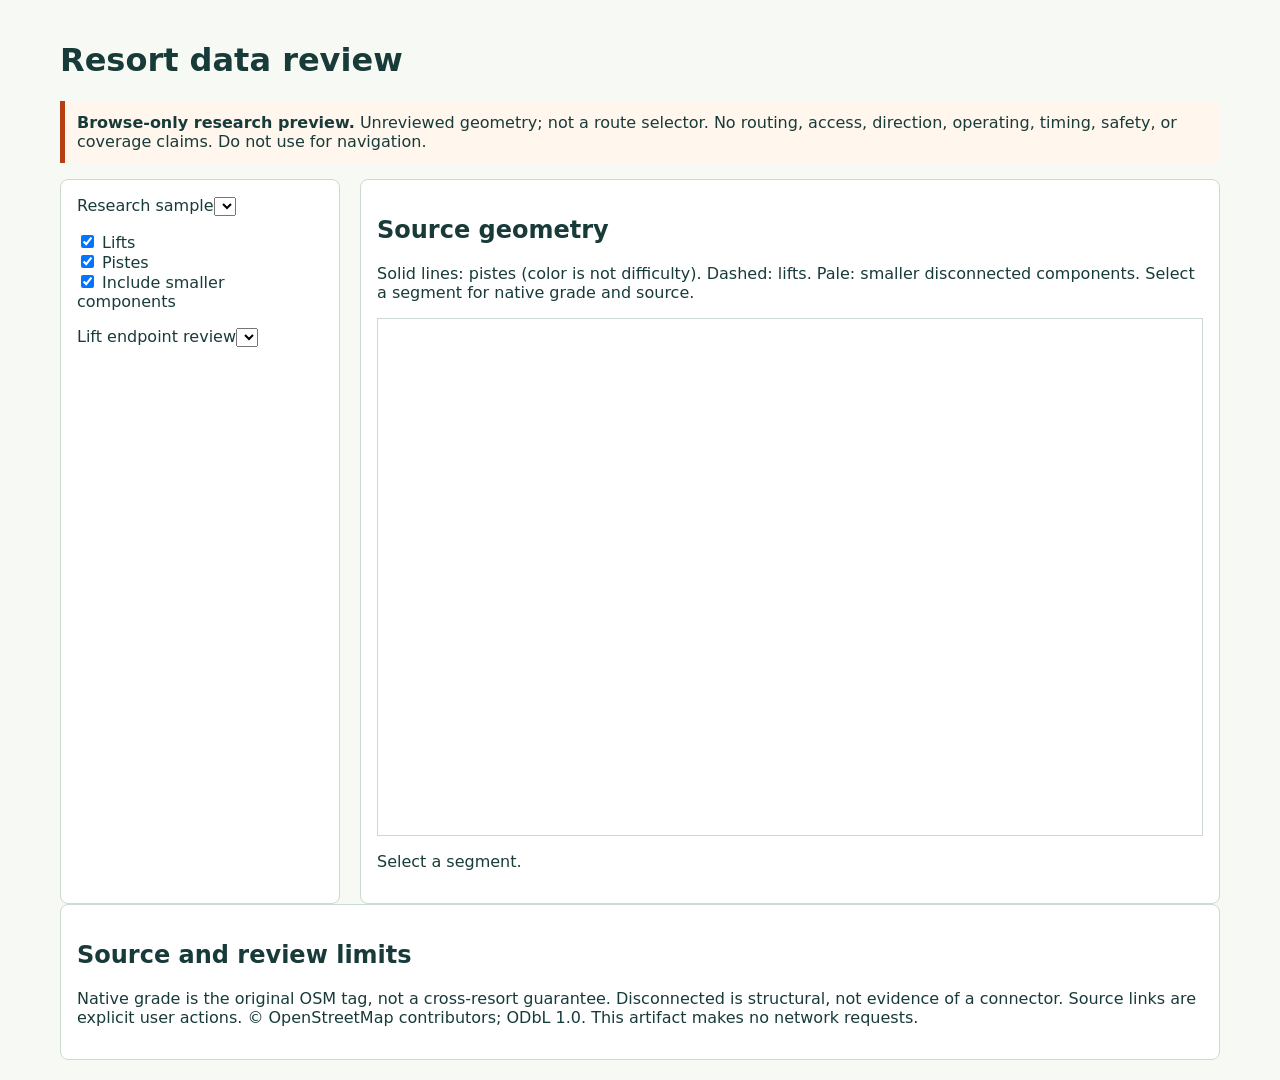
==== web/resort-review.html @ cd8c28f2 "Inspect source lift endpoints and correct passenger-lift diagnostics" ====
<!doctype html><html lang="en"><meta charset="utf-8"><meta name="viewport" content="width=device-width"><title>Lift-Lap resort review</title><style>body{font:16px system-ui;max-width:1200px;margin:auto;padding:20px;background:#f7faf4;color:#183b3a}.warn{border-left:5px solid #b54112;padding:12px;background:#fff6ed}.grid{display:grid;grid-template-columns:280px 1fr;gap:20px}.box{background:white;border:1px solid #cbdad0;padding:16px;border-radius:8px}.map{width:100%;min-width:0;aspect-ratio:900/560;height:auto}.wrap{overflow:auto;border:1px solid #cbdad0}.e{fill:none;stroke-width:2;cursor:pointer;vector-effect:non-scaling-stroke}.lift{stroke:#203f3f;stroke-dasharray:7 5}.piste{stroke:#326f9c}.selected{stroke:#b54112!important;stroke-width:6}.dis{opacity:.25}.pill{display:inline-block;background:#e8f1eb;border-radius:9px;padding:4px;margin:3px}dt{font-weight:bold;margin-top:8px}dd{margin:0;color:#55706b;overflow-wrap:anywhere}a{color:#94330e}select{max-width:100%}*{box-sizing:border-box}.box{min-width:0}p{overflow-wrap:anywhere}.endpoint{fill:#fff;stroke:#94330e;stroke-width:3}.endpoint-label{fill:#183b3a;font:bold 14px system-ui}.e:focus{stroke:#b54112;stroke-width:6;outline:none}@media(max-width:750px){.grid{grid-template-columns:1fr}}</style><main><h1>Resort data review</h1><p class="warn"><b>Browse-only research preview.</b> Unreviewed geometry; not a route selector. No routing, access, direction, operating, timing, safety, or coverage claims. Do not use for navigation.</p><div class="grid"><aside class="box"><label for="s">Research sample</label><select id="s"></select><p><label><input id="l" type="checkbox" checked> Lifts</label><br><label><input id="p" type="checkbox" checked> Pistes</label><br><label><input id="d" type="checkbox" checked> Include smaller components</label></p><p id="cov"></p><label for="lift-review">Lift endpoint review</label><select id="lift-review"></select><p id="lift-summary"></p></aside><section class="box"><h2>Source geometry</h2><p>Solid lines: pistes (color is not difficulty). Dashed: lifts. Pale: smaller disconnected components. Select a segment for native grade and source.</p><div id="sum"></div><div class="wrap"><svg id="map" class="map" viewBox="0 0 900 560" role="group" aria-label="Unreviewed resort geometry"></svg></div><p id="status" role="status" aria-live="polite">Select a segment.</p><div id="detail" tabindex="-1"></div><section id="lift-detail" aria-label="Source lift endpoint evidence"></section></section></div><section class="box"><h2>Source and review limits</h2><p id="src"></p><p>Native grade is the original OSM tag, not a cross-resort guarantee. Disconnected is structural, not evidence of a connector. Source links are explicit user actions. © OpenStreetMap contributors; ODbL 1.0. This artifact makes no network requests.</p></section></main><script id="data" type="application/json">{"winter-park":{"label":"Winter Park, Colorado, US (partial)","graph":{"schema_version":1,"id":"winter-park-bounded-osm-research","timezone":"America/Denver","difficulty_convention":"US","review_status":"unreviewed","source_sha256":"f2a77cfbfd15cedfd1705c9d13ce0e282069ad1cc586a24aa2cc27831f031318","attribution":"\u00a9 OpenStreetMap contributors; ODbL 1.0","source_license":"https://www.openstreetmap.org/copyright","nodes":[{"id":"1001081226","lon":-105.7747227,"lat":39.8879755},{"id":"1001081228","lon":-105.7732682,"lat":39.8854182},{"id":"1001081242","lon":-105.7737508,"lat":39.8880069},{"id":"10790366850","lon":-105.7654745,"lat":39.888951},{"id":"10790366851","lon":-105.7668219,"lat":39.8903869},{"id":"10790422389","lon":-105.7665063,"lat":39.8888707},{"id":"10790422390","lon":-105.7664761,"lat":39.8888732},{"id":"10790422391","lon":-105.7664407,"lat":39.8888875},{"id":"10790422392","lon":-105.7664227,"lat":39.888916},{"id":"10790422393","lon":-105.7664227,"lat":39.8889506},{"id":"10790422394","lon":-105.7664394,"lat":39.8890352},{"id":"10790422395","lon":-105.7664545,"lat":39.8890989},{"id":"10790422396","lon":-105.7664833,"lat":39.8891575},{"id":"10790422397","lon":-105.7665183,"lat":39.889213},{"id":"10790422398","lon":-105.7665408,"lat":39.8892752},{"id":"10790422399","lon":-105.7665563,"lat":39.8893445},{"id":"10790422400","lon":-105.7665726,"lat":39.8893807},{"id":"10790422401","lon":-105.7665866,"lat":39.8894446},{"id":"10790422402","lon":-105.7665975,"lat":39.8895176},{"id":"10790422403","lon":-105.7666174,"lat":39.8895856},{"id":"10790422404","lon":-105.7666272,"lat":39.8896579},{"id":"10790435405","lon":-105.7666246,"lat":39.8896932},{"id":"10790435406","lon":-105.7666156,"lat":39.8897222},{"id":"10790435407","lon":-105.7665979,"lat":39.8897402},{"id":"10790435408","lon":-105.7665717,"lat":39.8897523},{"id":"10809376333","lon":-105.7745408,"lat":39.8897314},{"id":"10809376334","lon":-105.7740552,"lat":39.8900961},{"id":"10809376335","lon":-105.7734368,"lat":39.8904302},{"id":"10809376336","lon":-105.7727463,"lat":39.8907379},{"id":"10809376337","lon":-105.7721154,"lat":39.8909884},{"id":"10809376338","lon":-105.7718475,"lat":39.8910748},{"id":"10809376339","lon":-105.7713568,"lat":39.8910875},{"id":"10809376340","lon":-105.7706156,"lat":39.891047},{"id":"10809376341","lon":-105.7694051,"lat":39.8911147},{"id":"10809376342","lon":-105.7683309,"lat":39.8911863},{"id":"10809376343","lon":-105.7677306,"lat":39.8910794},{"id":"10809376344","lon":-105.7672155,"lat":39.8908596},{"id":"10809376345","lon":-105.7667156,"lat":39.8905492},{"id":"10809376346","lon":-105.7662216,"lat":39.8900286},{"id":"10809376347","lon":-105.7657005,"lat":39.8894239},{"id":"10809376348","lon":-105.7651656,"lat":39.8887996},{"id":"11252044150","lon":-105.7590222,"lat":39.8832486},{"id":"11252044151","lon":-105.7591693,"lat":39.8824065},{"id":"11725977559","lon":-105.7704867,"lat":39.8827792},{"id":"12080912431","lon":-105.7753722,"lat":39.8755526},{"id":"12081148549","lon":-105.7814467,"lat":39.8800734},{"id":"12081148550","lon":-105.7813322,"lat":39.8800796},{"id":"12085180968","lon":-105.7698393,"lat":39.8901396},{"id":"12086403941","lon":-105.7844606,"lat":39.8864446},{"id":"12086403957","lon":-105.7840921,"lat":39.8873144},{"id":"1234323853","lon":-105.7700554,"lat":39.8862023},{"id":"1234323867","lon":-105.7757748,"lat":39.8893731},{"id":"1234323869","lon":-105.7709613,"lat":39.890417},{"id":"1234323900","lon":-105.7768694,"lat":39.8828194},{"id":"1234323910","lon":-105.7786786,"lat":39.8752028},{"id":"1234323916","lon":-105.776925,"lat":39.8894357},{"id":"1234323941","lon":-105.7760027,"lat":39.8866954},{"id":"1234323943","lon":-105.7793466,"lat":39.877187},{"id":"1234323944","lon":-105.7755809,"lat":39.8765997},{"id":"1234323952","lon":-105.7773833,"lat":39.8903183},{"id":"1234323958","lon":-105.7743138,"lat":39.8831409},{"id":"1234323981","lon":-105.7713481,"lat":39.8842995},{"id":"1234323982","lon":-105.7767439,"lat":39.8795944},{"id":"1234323985","lon":-105.7782317,"lat":39.880709},{"id":"1234323988","lon":-105.7805575,"lat":39.889084},{"id":"1234323995","lon":-105.7700208,"lat":39.8901797},{"id":"1234324029","lon":-105.7692816,"lat":39.8877769},{"id":"1234324051","lon":-105.7759579,"lat":39.8893942},{"id":"1234324059","lon":-105.7687193,"lat":39.8893626},{"id":"1234324069","lon":-105.7761185,"lat":39.8848534},{"id":"1234324081","lon":-105.7769875,"lat":39.8811761},{"id":"1234324084","lon":-105.77656,"lat":39.8756805},{"id":"1234324099","lon":-105.7789766,"lat":39.8764272},{"id":"1234324104","lon":-105.7802905,"lat":39.8801358},{"id":"1234324117","lon":-105.776792,"lat":39.8772488},{"id":"1234324129","lon":-105.7795052,"lat":39.8780389},{"id":"1234324135","lon":-105.7780907,"lat":39.8890628},{"id":"1234324144","lon":-105.7720754,"lat":39.8839483},{"id":"1234324167","lon":-105.7702909,"lat":39.8853984},{"id":"1234324175","lon":-105.7769602,"lat":39.8809405},{"id":"1234324176","lon":-105.7814187,"lat":39.8886545},{"id":"1234324183","lon":-105.7705437,"lat":39.8903087},{"id":"1234324206","lon":-105.7760971,"lat":39.8738953},{"id":"1234324213","lon":-105.7775001,"lat":39.8817995},{"id":"1234324219","lon":-105.768729,"lat":39.8890749},{"id":"1234324225","lon":-105.7784239,"lat":39.874668},{"id":"1234324227","lon":-105.7762965,"lat":39.8885952},{"id":"1234324239","lon":-105.7755713,"lat":39.8761018},{"id":"1234324243","lon":-105.777085,"lat":39.8904174},{"id":"1234324247","lon":-105.7753951,"lat":39.8827721},{"id":"1234324249","lon":-105.776792,"lat":39.8764706},{"id":"1234324256","lon":-105.7785076,"lat":39.8806152},{"id":"1234324257","lon":-105.7757289,"lat":39.8824846},{"id":"1234324262","lon":-105.7766574,"lat":39.879067},{"id":"1234324266","lon":-105.7788997,"lat":39.8797612},{"id":"1234324269","lon":-105.7797547,"lat":39.8888763},{"id":"1234324270","lon":-105.7696515,"lat":39.8900911},{"id":"1234324288","lon":-105.7699208,"lat":39.8868403},{"id":"1234324296","lon":-105.7760104,"lat":39.8879071},{"id":"1234324299","lon":-105.7758555,"lat":39.8894169},{"id":"1234324313","lon":-105.7764263,"lat":39.8837529},{"id":"1234324314","lon":-105.7774488,"lat":39.8809077},{"id":"1234324324","lon":-105.7769558,"lat":39.8896575},{"id":"1234324337","lon":-105.7760273,"lat":39.8869408},{"id":"1234324338","lon":-105.7794908,"lat":39.8776554},{"id":"1234324339","lon":-105.7754367,"lat":39.8771087},{"id":"1234324344","lon":-105.7775371,"lat":39.8899265},{"id":"1234324348","lon":-105.7729533,"lat":39.8836136},{"id":"1234324356","lon":-105.7769635,"lat":39.8809693},{"id":"1234324361","lon":-105.7707426,"lat":39.8847937},{"id":"1234324362","lon":-105.7770467,"lat":39.8802509},{"id":"1234324368","lon":-105.7811142,"lat":39.8890203},{"id":"1234324370","lon":-105.7702599,"lat":39.8902197},{"id":"1234324381","lon":-105.7788029,"lat":39.8757021},{"id":"1234324386","lon":-105.7688779,"lat":39.8885403},{"id":"1234324391","lon":-105.7781029,"lat":39.8745255},{"id":"1234324394","lon":-105.7759815,"lat":39.8888822},{"id":"1234324402","lon":-105.7687114,"lat":39.8895058},{"id":"1234324409","lon":-105.7755184,"lat":39.8756924},{"id":"1234324416","lon":-105.776131,"lat":39.8821383},{"id":"1234324418","lon":-105.7767247,"lat":39.8760354},{"id":"1234324425","lon":-105.7793246,"lat":39.8803644},{"id":"1234324433","lon":-105.7767535,"lat":39.878145},{"id":"1234324436","lon":-105.7752036,"lat":39.882839},{"id":"1234324437","lon":-105.7793851,"lat":39.8785921},{"id":"1234324440","lon":-105.7785398,"lat":39.8889212},{"id":"12421999150","lon":-105.7668813,"lat":39.8872404},{"id":"12421999151","lon":-105.764881,"lat":39.8873709},{"id":"12421999152","lon":-105.7654305,"lat":39.8873617},{"id":"12421999153","lon":-105.7657057,"lat":39.8873524},{"id":"12421999154","lon":-105.7660129,"lat":39.8873074},{"id":"12421999155","lon":-105.7663727,"lat":39.887233},{"id":"12421999156","lon":-105.7666804,"lat":39.8872096},{"id":"12421999157","lon":-105.7670591,"lat":39.887308},{"id":"12421999158","lon":-105.7671739,"lat":39.8873921},{"id":"12421999159","lon":-105.7672563,"lat":39.8875686},{"id":"12421999160","lon":-105.7673876,"lat":39.8878998},{"id":"12421999161","lon":-105.7675249,"lat":39.8882406},{"id":"12421999162","lon":-105.7676484,"lat":39.8885207},{"id":"12421999163","lon":-105.767773,"lat":39.8887826},{"id":"12421999164","lon":-105.7678842,"lat":39.8890424},{"id":"12421999165","lon":-105.7679782,"lat":39.8892177},{"id":"12421999166","lon":-105.768134,"lat":39.8893558},{"id":"12421999167","lon":-105.7683544,"lat":39.8895131},{"id":"12440007138","lon":-105.7806652,"lat":39.8801145},{"id":"13131394664","lon":-105.7739498,"lat":39.8901531},{"id":"13591698009","lon":-105.7650544,"lat":39.8886643},{"id":"13591698010","lon":-105.7648421,"lat":39.8883683},{"id":"13591698011","lon":-105.7646226,"lat":39.8880804},{"id":"13591698022","lon":-105.7711224,"lat":39.8904671},{"id":"13591698023","lon":-105.7713188,"lat":39.8905282},{"id":"13591698024","lon":-105.7714621,"lat":39.8905648},{"id":"13591698025","lon":-105.7716037,"lat":39.8906096},{"id":"13591698026","lon":-105.7716267,"lat":39.8906639},{"id":"13591698027","lon":-105.7716249,"lat":39.8907115},{"id":"13591698028","lon":-105.7716143,"lat":39.8907413},{"id":"13591698029","lon":-105.7715702,"lat":39.8907747},{"id":"13591698031","lon":-105.7741846,"lat":39.8898326},{"id":"13591698032","lon":-105.774856,"lat":39.8891283},{"id":"13591698033","lon":-105.7750153,"lat":39.8887915},{"id":"13591698045","lon":-105.7685088,"lat":39.889556},{"id":"13591698046","lon":-105.7687001,"lat":39.8894163},{"id":"13591698047","lon":-105.7686229,"lat":39.889546},{"id":"13591970858","lon":-105.7759812,"lat":39.8860027},{"id":"13591970881","lon":-105.7809539,"lat":39.8890738},{"id":"177057939","lon":-105.7752333,"lat":39.8755864},{"id":"177076504","lon":-105.7816141,"lat":39.8800644},{"id":"177076799","lon":-105.7689737,"lat":39.8897603},{"id":"177076801","lon":-105.7694145,"lat":39.8899977},{"id":"177084303","lon":-105.7747442,"lat":39.8894084},{"id":"177084311","lon":-105.7756441,"lat":39.8889291},{"id":"177084313","lon":-105.776002,"lat":39.8892987},{"id":"177084315","lon":-105.7759394,"lat":39.8890284},{"id":"177084317","lon":-105.7765565,"lat":39.8882609},{"id":"177084319","lon":-105.7766611,"lat":39.8882815},{"id":"177084320","lon":-105.7767013,"lat":39.88837},{"id":"177084322","lon":-105.7766681,"lat":39.8888711},{"id":"177084324","lon":-105.7771155,"lat":39.8900283},{"id":"177084326","lon":-105.7771328,"lat":39.8908343},{"id":"177084328","lon":-105.7772262,"lat":39.8909222},{"id":"177084330","lon":-105.7773421,"lat":39.8908853},{"id":"177084331","lon":-105.7773577,"lat":39.8906004},{"id":"177084333","lon":-105.7776401,"lat":39.8895002},{"id":"177084335","lon":-105.7778197,"lat":39.8892434},{"id":"177084337","lon":-105.7792757,"lat":39.888852},{"id":"177084339","lon":-105.7801657,"lat":39.8889456},{"id":"177084341","lon":-105.7808358,"lat":39.8891132},{"id":"177084343","lon":-105.7812896,"lat":39.8889038},{"id":"177084345","lon":-105.7815134,"lat":39.8883816},{"id":"177103630","lon":-105.7705093,"lat":39.8829459},{"id":"177103666","lon":-105.7759413,"lat":39.8878847},{"id":"177105529","lon":-105.7638269,"lat":39.8865599},{"id":"177105782","lon":-105.7763265,"lat":39.8875185},{"id":"177105787","lon":-105.78273,"lat":39.8816761},{"id":"2640039862","lon":-105.7648568,"lat":39.8880222},{"id":"2640039863","lon":-105.7716734,"lat":39.8847288},{"id":"2640041917","lon":-105.7649985,"lat":39.8882888},{"id":"2640041918","lon":-105.7653987,"lat":39.8880817},{"id":"2640041919","lon":-105.7652989,"lat":39.8886702},{"id":"2640041920","lon":-105.7656689,"lat":39.8885062},{"id":"2640041921","lon":-105.7695013,"lat":39.8892525},{"id":"2640041922","lon":-105.7718678,"lat":39.8849604},{"id":"3017239474","lon":-105.7762029,"lat":39.8886805},{"id":"3339007839","lon":-105.7764835,"lat":39.8883753},{"id":"346447081","lon":-105.7630786,"lat":39.8859059},{"id":"346447082","lon":-105.7752167,"lat":39.8745534},{"id":"3809780304","lon":-105.7736848,"lat":39.8792532},{"id":"3809780305","lon":-105.7704121,"lat":39.8793381},{"id":"3809780308","lon":-105.7736496,"lat":39.8794697},{"id":"3809780310","lon":-105.7704121,"lat":39.8794967},{"id":"3809780313","lon":-105.7696594,"lat":39.8796118},{"id":"3809780316","lon":-105.7704441,"lat":39.8796497},{"id":"3809780319","lon":-105.7736395,"lat":39.8797827},{"id":"3809780323","lon":-105.7804517,"lat":39.8806032},{"id":"3809780324","lon":-105.7705617,"lat":39.8800187},{"id":"3809780325","lon":-105.7688485,"lat":39.8800486},{"id":"3809780328","lon":-105.7695604,"lat":39.8802643},{"id":"3809780329","lon":-105.7685413,"lat":39.8802882},{"id":"3809780330","lon":-105.7734733,"lat":39.8803509},{"id":"3809780333","lon":-105.7734229,"lat":39.8804553},{"id":"3809780336","lon":-105.7719631,"lat":39.880478},{"id":"3809780347","lon":-105.7694294,"lat":39.8806624},{"id":"3809780349","lon":-105.7719279,"lat":39.8806906},{"id":"3809780350","lon":-105.7733625,"lat":39.8806949},{"id":"3809780351","lon":-105.7681686,"lat":39.8807134},{"id":"3809780356","lon":-105.7732517,"lat":39.8810002},{"id":"3809780887","lon":-105.7751152,"lat":39.8756238},{"id":"3809780890","lon":-105.7749843,"lat":39.8757939},{"id":"3809780894","lon":-105.7749541,"lat":39.8758905},{"id":"3809780899","lon":-105.774939,"lat":39.8760876},{"id":"3809780903","lon":-105.7748634,"lat":39.8762848},{"id":"3809780905","lon":-105.7747363,"lat":39.8763032},{"id":"3809780908","lon":-105.7747123,"lat":39.8764355},{"id":"3809780911","lon":-105.7740161,"lat":39.876512},{"id":"3809780913","lon":-105.7736535,"lat":39.8766357},{"id":"3809780914","lon":-105.7744303,"lat":39.8766404},{"id":"3809780916","lon":-105.773311,"lat":39.8767825},{"id":"3809780917","lon":-105.774259,"lat":39.8768143},{"id":"3809780919","lon":-105.7731297,"lat":39.8769062},{"id":"3809780921","lon":-105.773039,"lat":39.8769874},{"id":"3809780922","lon":-105.774118,"lat":39.8770308},{"id":"3809780929","lon":-105.7740072,"lat":39.8772356},{"id":"3809780932","lon":-105.7728325,"lat":39.8772541},{"id":"3809780936","lon":-105.7738397,"lat":39.8773067},{"id":"3809780942","lon":-105.7727368,"lat":39.8774396},{"id":"3809780943","lon":-105.7735761,"lat":39.8774761},{"id":"3809780944","lon":-105.7740072,"lat":39.8774791},{"id":"3809780951","lon":-105.7739669,"lat":39.8776647},{"id":"3809780952","lon":-105.7725655,"lat":39.8777102},{"id":"3809780955","lon":-105.772495,"lat":39.8777952},{"id":"3809780958","lon":-105.7731203,"lat":39.8779298},{"id":"3809780961","lon":-105.7739568,"lat":39.8780009},{"id":"3809780964","lon":-105.7721576,"lat":39.8781006},{"id":"3809780966","lon":-105.7729137,"lat":39.8781758},{"id":"3809780971","lon":-105.771946,"lat":39.8782474},{"id":"3809780972","lon":-105.7739064,"lat":39.878314},{"id":"3809780974","lon":-105.7727214,"lat":39.8784436},{"id":"3809780977","lon":-105.7714827,"lat":39.8785219},{"id":"3809780980","lon":-105.7738813,"lat":39.8786387},{"id":"3809780982","lon":-105.7712812,"lat":39.878661},{"id":"3809780984","lon":-105.7725718,"lat":39.8787224},{"id":"3809780988","lon":-105.770974,"lat":39.8788465},{"id":"3809780995","lon":-105.7737352,"lat":39.87906},{"id":"3809780996","lon":-105.7704706,"lat":39.8791249},{"id":"3809780998","lon":-105.7723795,"lat":39.8791488},{"id":"3809781057","lon":-105.7678563,"lat":39.8810226},{"id":"3809781059","lon":-105.7691726,"lat":39.8810489},{"id":"3809781062","lon":-105.7803913,"lat":39.8808825},{"id":"3809781065","lon":-105.7801699,"lat":39.8811799},{"id":"3809781068","lon":-105.7676347,"lat":39.8813047},{"id":"3809781070","lon":-105.7706797,"lat":39.8813269},{"id":"3809781071","lon":-105.7718926,"lat":39.8813438},{"id":"3809781072","lon":-105.7731661,"lat":39.8814022},{"id":"3809781074","lon":-105.7675088,"lat":39.8814902},{"id":"3809781076","lon":-105.7687042,"lat":39.8815707},{"id":"3809781078","lon":-105.7707251,"lat":39.8816322},{"id":"3809781079","lon":-105.7731308,"lat":39.8817462},{"id":"3809781080","lon":-105.7718322,"lat":39.8818887},{"id":"3809781081","lon":-105.7708157,"lat":39.881926},{"id":"3809781084","lon":-105.7708258,"lat":39.8820265},{"id":"3809781085","lon":-105.7829335,"lat":39.8820857},{"id":"3809781086","lon":-105.7792108,"lat":39.8820938},{"id":"3809781087","lon":-105.7708208,"lat":39.8821231},{"id":"3809781090","lon":-105.7707855,"lat":39.8822313},{"id":"3809781091","lon":-105.7684171,"lat":39.8822973},{"id":"3809781092","lon":-105.7707301,"lat":39.8823318},{"id":"3809781094","lon":-105.7830118,"lat":39.882359},{"id":"3809781096","lon":-105.7790108,"lat":39.8825063},{"id":"3809781099","lon":-105.7669569,"lat":39.8826606},{"id":"3809781100","lon":-105.7830546,"lat":39.8826432},{"id":"3809781101","lon":-105.772889,"lat":39.882666},{"id":"3809781103","lon":-105.7704732,"lat":39.8826796},{"id":"3809781105","lon":-105.7718372,"lat":39.8827429},{"id":"3809781107","lon":-105.7787898,"lat":39.8828496},{"id":"3809781109","lon":-105.7679487,"lat":39.8829273},{"id":"3809781110","lon":-105.7698871,"lat":39.8829475},{"id":"3809781111","lon":-105.7718674,"lat":39.8829477},{"id":"3809781112","lon":-105.7697662,"lat":39.8829668},{"id":"3809781114","lon":-105.7728437,"lat":39.8829907},{"id":"3809781115","lon":-105.7707352,"lat":39.8829945},{"id":"3809781116","lon":-105.7711198,"lat":39.8831394},{"id":"3809781117","lon":-105.7728387,"lat":39.8831955},{"id":"3809781118","lon":-105.7678076,"lat":39.883221},{"id":"3809781119","lon":-105.7686733,"lat":39.8832412},{"id":"3809781121","lon":-105.7711875,"lat":39.8833115},{"id":"3809781122","lon":-105.7783988,"lat":39.8833291},{"id":"3809781123","lon":-105.7832326,"lat":39.8833374},{"id":"3809781124","lon":-105.7684517,"lat":39.8833455},{"id":"3809781125","lon":-105.7719833,"lat":39.8833651},{"id":"3809781128","lon":-105.7828009,"lat":39.8834798},{"id":"3809781130","lon":-105.7711386,"lat":39.8835237},{"id":"3809781133","lon":-105.7674361,"lat":39.8832069},{"id":"3809781134","lon":-105.772084,"lat":39.8835777},{"id":"3809781135","lon":-105.7707438,"lat":39.8836596},{"id":"3809781136","lon":-105.7703484,"lat":39.8836828},{"id":"3809781137","lon":-105.7678523,"lat":39.8836934},{"id":"3809781141","lon":-105.7710771,"lat":39.8837406},{"id":"3809781142","lon":-105.7701142,"lat":39.8837736},{"id":"3809781144","lon":-105.7722557,"lat":39.8838758},{"id":"3809781146","lon":-105.7699228,"lat":39.8839263},{"id":"3809781147","lon":-105.7668418,"lat":39.8840502},{"id":"3809781148","lon":-105.7663219,"lat":39.8841759},{"id":"3809781150","lon":-105.7708385,"lat":39.884186},{"id":"3809781151","lon":-105.7696902,"lat":39.8842253},{"id":"3809781153","lon":-105.7661509,"lat":39.8842415},{"id":"3809781154","lon":-105.7821237,"lat":39.8842975},{"id":"3809781155","lon":-105.7780563,"lat":39.8843119},{"id":"3809781157","lon":-105.7833965,"lat":39.8843376},{"id":"3809781158","lon":-105.7707815,"lat":39.8843391},{"id":"3809781162","lon":-105.7659016,"lat":39.8844382},{"id":"3809781164","lon":-105.7816963,"lat":39.8845708},{"id":"3809781165","lon":-105.7691666,"lat":39.884668},{"id":"3809781167","lon":-105.7778935,"lat":39.8847536},{"id":"3809781171","lon":-105.7835389,"lat":39.8847748},{"id":"3809781172","lon":-105.7811834,"lat":39.8847839},{"id":"3809781173","lon":-105.7689601,"lat":39.8847882},{"id":"3809781175","lon":-105.7687784,"lat":39.8848593},{"id":"3809781177","lon":-105.7655312,"lat":39.8848919},{"id":"3809781179","lon":-105.7684045,"lat":39.8849658},{"id":"3809781182","lon":-105.7681659,"lat":39.8849795},{"id":"3809781184","lon":-105.7679842,"lat":39.8850205},{"id":"3809781185","lon":-105.7675098,"lat":39.8850503},{"id":"3809781186","lon":-105.7797654,"lat":39.8851016},{"id":"3809781187","lon":-105.7652748,"lat":39.8850941},{"id":"3809781188","lon":-105.767263,"lat":39.8851083},{"id":"3809781191","lon":-105.7670313,"lat":39.8851933},{"id":"3809781193","lon":-105.7837384,"lat":39.8852394},{"id":"3809781195","lon":-105.7794383,"lat":39.8853086},{"id":"3809781198","lon":-105.764648,"lat":39.8853838},{"id":"3809781199","lon":-105.7667644,"lat":39.8854098},{"id":"3809781200","lon":-105.7773232,"lat":39.8854607},{"id":"3809781202","lon":-105.7737411,"lat":39.8855068},{"id":"3809781204","lon":-105.779011,"lat":39.8855764},{"id":"3809781206","lon":-105.7732248,"lat":39.8856191},{"id":"3809781212","lon":-105.7720555,"lat":39.8856867},{"id":"3809781224","lon":-105.7750125,"lat":39.8858347},{"id":"3809781228","lon":-105.7637502,"lat":39.8859111},{"id":"3809781229","lon":-105.77325,"lat":39.8859282},{"id":"3809781230","lon":-105.7772164,"lat":39.8859416},{"id":"3809781231","lon":-105.7662305,"lat":39.8859586},{"id":"3809781233","lon":-105.7720353,"lat":39.885992},{"id":"3809781238","lon":-105.7784948,"lat":39.8860439},{"id":"3809781241","lon":-105.7843438,"lat":39.8860975},{"id":"3809781243","lon":-105.7753188,"lat":39.8861271},{"id":"3809781246","lon":-105.7659535,"lat":39.8861634},{"id":"3809781251","lon":-105.7719044,"lat":39.8862741},{"id":"3809781252","lon":-105.7781983,"lat":39.8862345},{"id":"3809781255","lon":-105.7844435,"lat":39.8863599},{"id":"3809781256","lon":-105.765353,"lat":39.8863934},{"id":"3809781258","lon":-105.7755503,"lat":39.8864496},{"id":"3809781259","lon":-105.7734212,"lat":39.88645},{"id":"3809781264","lon":-105.7764953,"lat":39.8874283},{"id":"3809781267","lon":-105.7756144,"lat":39.8865835},{"id":"3809781269","lon":-105.764541,"lat":39.8866557},{"id":"3809781271","lon":-105.7641278,"lat":39.8866667},{"id":"3809781272","lon":-105.7845056,"lat":39.8866673},{"id":"3809781273","lon":-105.7643736,"lat":39.8866831},{"id":"3809781279","lon":-105.7713654,"lat":39.8868384},{"id":"3809781281","lon":-105.7735824,"lat":39.8868403},{"id":"3809781283","lon":-105.7844502,"lat":39.8868529},{"id":"3809781290","lon":-105.7766964,"lat":39.8869965},{"id":"3809781292","lon":-105.7757177,"lat":39.8870262},{"id":"3809781293","lon":-105.7737184,"lat":39.8870374},{"id":"3809781294","lon":-105.7843495,"lat":39.8870461},{"id":"3809781297","lon":-105.7757248,"lat":39.8871901},{"id":"3809781298","lon":-105.770837,"lat":39.8872308},{"id":"3809781301","lon":-105.7763403,"lat":39.8872916},{"id":"3809781305","lon":-105.770748,"lat":39.8873647},{"id":"3809781309","lon":-105.7776989,"lat":39.8874016},{"id":"3809781311","lon":-105.7775208,"lat":39.8873535},{"id":"3809781312","lon":-105.7778663,"lat":39.8874372},{"id":"3809781313","lon":-105.7839566,"lat":39.8874557},{"id":"3809781316","lon":-105.7706981,"lat":39.8875068},{"id":"3809781319","lon":-105.7741717,"lat":39.8875437},{"id":"3809781320","lon":-105.7768264,"lat":39.8872342},{"id":"3809781321","lon":-105.7769934,"lat":39.8873072},{"id":"3809781326","lon":-105.7756589,"lat":39.8875407},{"id":"3809781327","lon":-105.7706767,"lat":39.8877336},{"id":"3809781331","lon":-105.7834378,"lat":39.8877572},{"id":"3809781335","lon":-105.7745394,"lat":39.8878683},{"id":"3809781336","lon":-105.7789955,"lat":39.8879156},{"id":"3809781338","lon":-105.7830198,"lat":39.8879465},{"id":"3809781339","lon":-105.7807886,"lat":39.8880084},{"id":"3809781340","lon":-105.7805317,"lat":39.88802},{"id":"3809781341","lon":-105.7793682,"lat":39.8880354},{"id":"3809781343","lon":-105.7812872,"lat":39.8880663},{"id":"3809781344","lon":-105.7825061,"lat":39.8880663},{"id":"3809781345","lon":-105.7801489,"lat":39.8880857},{"id":"3809781346","lon":-105.779746,"lat":39.8880973},{"id":"3809781347","lon":-105.7821132,"lat":39.8881089},{"id":"3809781348","lon":-105.7708014,"lat":39.8883048},{"id":"3809781352","lon":-105.7708655,"lat":39.8887502},{"id":"3809781367","lon":-105.7707729,"lat":39.8891382},{"id":"3809781372","lon":-105.7706269,"lat":39.8892694},{"id":"3809781376","lon":-105.7699929,"lat":39.8893131},{"id":"3809781378","lon":-105.7704666,"lat":39.8893268},{"id":"4122105490","lon":-105.7677321,"lat":39.8835302},{"id":"4122105491","lon":-105.7671425,"lat":39.8828753},{"id":"4122105492","lon":-105.7673095,"lat":39.8830758},{"id":"4122105493","lon":-105.7669571,"lat":39.8823996},{"id":"4122105494","lon":-105.766722,"lat":39.882917},{"id":"4122105495","lon":-105.7666139,"lat":39.8830674},{"id":"4122105496","lon":-105.7664584,"lat":39.8833371},{"id":"4122105497","lon":-105.7663976,"lat":39.8835549},{"id":"4122105498","lon":-105.7663368,"lat":39.8837416},{"id":"4122105499","lon":-105.7663097,"lat":39.8839387},{"id":"4122105500","lon":-105.766252,"lat":39.8842027},{"id":"4122105501","lon":-105.7666071,"lat":39.8826991},{"id":"4122105502","lon":-105.7662827,"lat":39.8829792},{"id":"4122105503","lon":-105.7659786,"lat":39.8832645},{"id":"4122105504","lon":-105.7656812,"lat":39.883529},{"id":"4122105505","lon":-105.7653838,"lat":39.8838401},{"id":"4122105506","lon":-105.7650391,"lat":39.8841565},{"id":"4122105507","lon":-105.7648093,"lat":39.8843588},{"id":"4122105508","lon":-105.7645457,"lat":39.8846233},{"id":"4122105509","lon":-105.7643362,"lat":39.8848566},{"id":"4122105511","lon":-105.7839881,"lat":39.8855933},{"id":"4405867196","lon":-105.7763924,"lat":39.8742111},{"id":"4405867197","lon":-105.7778628,"lat":39.8744997},{"id":"4405867198","lon":-105.7769923,"lat":39.8747689},{"id":"4405867199","lon":-105.7766602,"lat":39.8744853},{"id":"4405867247","lon":-105.7812638,"lat":39.8800833},{"id":"4405867249","lon":-105.780351,"lat":39.8801325},{"id":"4405867253","lon":-105.7830286,"lat":39.8824708},{"id":"4405867268","lon":-105.7764344,"lat":39.8872136},{"id":"4405867269","lon":-105.7771993,"lat":39.8873116},{"id":"4405867270","lon":-105.7647899,"lat":39.8875303},{"id":"4405867271","lon":-105.7651809,"lat":39.8875682},{"id":"4405867273","lon":-105.7656473,"lat":39.8877622},{"id":"4405867275","lon":-105.7660173,"lat":39.8879949},{"id":"4405867276","lon":-105.7818409,"lat":39.8880949},{"id":"4405867278","lon":-105.7662677,"lat":39.8882576},{"id":"4405867279","lon":-105.7663826,"lat":39.8884269},{"id":"4405867280","lon":-105.7752669,"lat":39.8882466},{"id":"4405867281","lon":-105.7664424,"lat":39.8887584},{"id":"4405867282","lon":-105.7667733,"lat":39.8893367},{"id":"4405867283","lon":-105.774409,"lat":39.8896453},{"id":"4405867284","lon":-105.7670858,"lat":39.8897845},{"id":"4405867285","lon":-105.7740023,"lat":39.8899502},{"id":"4405867286","lon":-105.7673937,"lat":39.8901106},{"id":"4405867287","lon":-105.773414,"lat":39.8902217},{"id":"4405867288","lon":-105.7729108,"lat":39.8903963},{"id":"4405867289","lon":-105.7677568,"lat":39.8904386},{"id":"4405867290","lon":-105.7722674,"lat":39.8905955},{"id":"4405867291","lon":-105.7682117,"lat":39.8906131},{"id":"4405867292","lon":-105.7687264,"lat":39.8906978},{"id":"4405867293","lon":-105.7702867,"lat":39.8907083},{"id":"4405867294","lon":-105.7694686,"lat":39.8907489},{"id":"4405867295","lon":-105.7711851,"lat":39.8907577},{"id":"4405867296","lon":-105.771624,"lat":39.8907771},{"id":"4728615781","lon":-105.7610591,"lat":39.8797326},{"id":"7264986429","lon":-105.7615956,"lat":39.8753413},{"id":"7264986433","lon":-105.7614279,"lat":39.8756576},{"id":"7264986434","lon":-105.7613582,"lat":39.8758511},{"id":"7264986435","lon":-105.7613045,"lat":39.8760323},{"id":"7264986436","lon":-105.760988,"lat":39.8764192},{"id":"7264986437","lon":-105.7606018,"lat":39.8767856},{"id":"7264986438","lon":-105.7602102,"lat":39.877152},{"id":"7264986439","lon":-105.7600546,"lat":39.8773579},{"id":"7264986440","lon":-105.7600019,"lat":39.8776973},{"id":"7264986441","lon":-105.7602048,"lat":39.8784076},{"id":"7264986442","lon":-105.7605176,"lat":39.8791041},{"id":"7264986443","lon":-105.7616523,"lat":39.8802936},{"id":"7264986444","lon":-105.7617485,"lat":39.8805471},{"id":"7264986445","lon":-105.762136,"lat":39.880927},{"id":"7264986446","lon":-105.7623077,"lat":39.8814786},{"id":"7264986447","lon":-105.7623399,"lat":39.8821208},{"id":"7264986448","lon":-105.7621789,"lat":39.8824995},{"id":"7264986449","lon":-105.7622969,"lat":39.8829358},{"id":"7264986450","lon":-105.7626939,"lat":39.8833722},{"id":"7264986451","lon":-105.7631293,"lat":39.8842825},{"id":"7264986452","lon":-105.7636702,"lat":39.8849611},{"id":"7264986454","lon":-105.7634341,"lat":39.8855209},{"id":"7264986455","lon":-105.7634557,"lat":39.8858667},{"id":"7264986456","lon":-105.7717169,"lat":39.884887},{"id":"7264986457","lon":-105.7715345,"lat":39.8851257},{"id":"7264986458","lon":-105.7712019,"lat":39.8857514},{"id":"7264986459","lon":-105.7705796,"lat":39.8869122},{"id":"7264986460","lon":-105.7703543,"lat":39.8873485},{"id":"7264986461","lon":-105.76985,"lat":39.887933},{"id":"7264986462","lon":-105.7696998,"lat":39.8882952},{"id":"7264986463","lon":-105.7695711,"lat":39.8887644},{"id":"7264986464","lon":-105.7694209,"lat":39.8890937},{"id":"7264986465","lon":-105.7706896,"lat":39.8875968},{"id":"7264986466","lon":-105.7704294,"lat":39.8878589},{"id":"7264986467","lon":-105.7702363,"lat":39.8882211},{"id":"7264986468","lon":-105.7700968,"lat":39.8885586},{"id":"7264986469","lon":-105.7696998,"lat":39.8891513},{"id":"7264986470","lon":-105.7720481,"lat":39.8857991},{"id":"7264986471","lon":-105.7721889,"lat":39.8865006},{"id":"7264986472","lon":-105.7724786,"lat":39.8868875},{"id":"7264986473","lon":-105.7728005,"lat":39.8874144},{"id":"7264986474","lon":-105.7731867,"lat":39.8877107},{"id":"7264986475","lon":-105.7744634,"lat":39.8880482},{"id":"861735808","lon":-105.7574256,"lat":39.882349},{"id":"861735809","lon":-105.7622351,"lat":39.8837628},{"id":"9624195270","lon":-105.7777655,"lat":39.8849987},{"id":"9624195271","lon":-105.777511,"lat":39.8851394},{"id":"9624195281","lon":-105.7754171,"lat":39.8884909},{"id":"9624195282","lon":-105.7760686,"lat":39.8873922},{"id":"9624195283","lon":-105.7759684,"lat":39.8861914},{"id":"9624195284","lon":-105.7762176,"lat":39.884499},{"id":"9624195286","lon":-105.7764955,"lat":39.8743499}],"edges":[{"id":"osm:way:107391916:0","from":"1234324084","to":"1234324418","kind":"piste","name":"OutRigger Trail","difficulty":"black","lift_type":null,"geometry":[[-105.77656,39.8756805],[-105.7767247,39.8760354]],"length_m":41.891,"duration_s":10.473,"duration_basis":"assumed","review_status":"unreviewed","source_refs":["way/107391916"],"source_version":"2","source_difficulty":"advanced"},{"id":"osm:way:107391916:1","from":"1234324418","to":"1234324249","kind":"piste","name":"OutRigger Trail","difficulty":"black","lift_type":null,"geometry":[[-105.7767247,39.8760354],[-105.776792,39.8764706]],"length_m":48.732,"duration_s":12.183,"duration_basis":"assumed","review_status":"unreviewed","source_refs":["way/107391916"],"source_version":"2","source_difficulty":"advanced"},{"id":"osm:way:107391916:2","from":"1234324249","to":"1234324117","kind":"piste","name":"OutRigger Trail","difficulty":"black","lift_type":null,"geometry":[[-105.776792,39.8764706],[-105.776792,39.8772488]],"length_m":86.532,"duration_s":21.633,"duration_basis":"assumed","review_status":"unreviewed","source_refs":["way/107391916"],"source_version":"2","source_difficulty":"advanced"},{"id":"osm:way:107391916:3","from":"1234324117","to":"1234324433","kind":"piste","name":"OutRigger Trail","difficulty":"black","lift_type":null,"geometry":[[-105.776792,39.8772488],[-105.7767535,39.878145]],"length_m":99.707,"duration_s":24.927,"duration_basis":"assumed","review_status":"unreviewed","source_refs":["way/107391916"],"source_version":"2","source_difficulty":"advanced"},{"id":"osm:way:107391916:4","from":"1234324433","to":"1234324262","kind":"piste","name":"OutRigger Trail","difficulty":"black","lift_type":null,"geometry":[[-105.7767535,39.878145],[-105.7766574,39.879067]],"length_m":102.849,"duration_s":25.712,"duration_basis":"assumed","review_status":"unreviewed","source_refs":["way/107391916"],"source_version":"2","source_difficulty":"advanced"},{"id":"osm:way:107391916:5","from":"1234324262","to":"1234323982","kind":"piste","name":"OutRigger Trail","difficulty":"black","lift_type":null,"geometry":[[-105.7766574,39.879067],[-105.7767439,39.8795944]],"length_m":59.107,"duration_s":14.777,"duration_basis":"assumed","review_status":"unreviewed","source_refs":["way/107391916"],"source_version":"2","source_difficulty":"advanced"},{"id":"osm:way:107391916:6","from":"1234323982","to":"1234324362","kind":"piste","name":"OutRigger Trail","difficulty":"black","lift_type":null,"geometry":[[-105.7767439,39.8795944],[-105.7770467,39.8802509]],"length_m":77.437,"duration_s":19.359,"duration_basis":"assumed","review_status":"unreviewed","source_refs":["way/107391916"],"source_version":"2","source_difficulty":"advanced"},{"id":"osm:way:107391916:7","from":"1234324362","to":"1234324175","kind":"piste","name":"OutRigger Trail","difficulty":"black","lift_type":null,"geometry":[[-105.7770467,39.8802509],[-105.7769602,39.8809405]],"length_m":77.034,"duration_s":19.259,"duration_basis":"assumed","review_status":"unreviewed","source_refs":["way/107391916"],"source_version":"2","source_difficulty":"advanced"},{"id":"osm:way:107391916:8","from":"1234324175","to":"1234324356","kind":"piste","name":"OutRigger Trail","difficulty":"black","lift_type":null,"geometry":[[-105.7769602,39.8809405],[-105.7769635,39.8809693]],"length_m":3.215,"duration_s":1,"duration_basis":"assumed","review_status":"unreviewed","source_refs":["way/107391916"],"source_version":"2","source_difficulty":"advanced"},{"id":"osm:way:107391916:9","from":"1234324356","to":"1234324081","kind":"piste","name":"OutRigger Trail","difficulty":"black","lift_type":null,"geometry":[[-105.7769635,39.8809693],[-105.7769875,39.8811761]],"length_m":23.086,"duration_s":5.772,"duration_basis":"assumed","review_status":"unreviewed","source_refs":["way/107391916"],"source_version":"2","source_difficulty":"advanced"},{"id":"osm:way:107391923:0","from":"177076504","to":"12081148549","kind":"piste","name":"Village Way","difficulty":"green","lift_type":null,"geometry":[[-105.7816141,39.8800644],[-105.7814467,39.8800734]],"length_m":14.319,"duration_s":3.58,"duration_basis":"assumed","review_status":"unreviewed","source_refs":["way/107391923"],"source_version":"9","source_difficulty":"easy"},{"id":"osm:way:107391923:1","from":"12081148549","to":"12081148550","kind":"piste","name":"Village Way","difficulty":"green","lift_type":null,"geometry":[[-105.7814467,39.8800734],[-105.7813322,39.8800796]],"length_m":9.795,"duration_s":2.449,"duration_basis":"assumed","review_status":"unreviewed","source_refs":["way/107391923"],"source_version":"9","source_difficulty":"easy"},{"id":"osm:way:107391923:10","from":"1234324314","to":"1234324081","kind":"piste","name":"Village Way","difficulty":"green","lift_type":null,"geometry":[[-105.7774488,39.8809077],[-105.7769875,39.8811761]],"length_m":49.397,"duration_s":12.349,"duration_basis":"assumed","review_status":"unreviewed","source_refs":["way/107391923"],"source_version":"9","source_difficulty":"easy"},{"id":"osm:way:107391923:11","from":"1234324081","to":"1234324416","kind":"piste","name":"Village Way","difficulty":"green","lift_type":null,"geometry":[[-105.7769875,39.8811761],[-105.776131,39.8821383]],"length_m":129.57,"duration_s":32.393,"duration_basis":"assumed","review_status":"unreviewed","source_refs":["way/107391923"],"source_version":"9","source_difficulty":"easy"},{"id":"osm:way:107391923:12","from":"1234324416","to":"1234324257","kind":"piste","name":"Village Way","difficulty":"green","lift_type":null,"geometry":[[-105.776131,39.8821383],[-105.7757289,39.8824846]],"length_m":51.575,"duration_s":12.894,"duration_basis":"assumed","review_status":"unreviewed","source_refs":["way/107391923"],"source_version":"9","source_difficulty":"easy"},{"id":"osm:way:107391923:13","from":"1234324257","to":"1234324247","kind":"piste","name":"Village Way","difficulty":"green","lift_type":null,"geometry":[[-105.7757289,39.8824846],[-105.7753951,39.8827721]],"length_m":42.816,"duration_s":10.704,"duration_basis":"assumed","review_status":"unreviewed","source_refs":["way/107391923"],"source_version":"9","source_difficulty":"easy"},{"id":"osm:way:107391923:14","from":"1234324247","to":"1234324436","kind":"piste","name":"Village Way","difficulty":"green","lift_type":null,"geometry":[[-105.7753951,39.8827721],[-105.7752036,39.882839]],"length_m":17.954,"duration_s":4.488,"duration_basis":"assumed","review_status":"unreviewed","source_refs":["way/107391923"],"source_version":"9","source_difficulty":"easy"},{"id":"osm:way:107391923:15","from":"1234324436","to":"1234323958","kind":"piste","name":"Village Way","difficulty":"green","lift_type":null,"geometry":[[-105.7752036,39.882839],[-105.7743138,39.8831409]],"length_m":83.014,"duration_s":20.753,"duration_basis":"assumed","review_status":"unreviewed","source_refs":["way/107391923"],"source_version":"9","source_difficulty":"easy"},{"id":"osm:way:107391923:16","from":"1234323958","to":"1234324348","kind":"piste","name":"Village Way","difficulty":"green","lift_type":null,"geometry":[[-105.7743138,39.8831409],[-105.7729533,39.8836136]],"length_m":127.431,"duration_s":31.858,"duration_basis":"assumed","review_status":"unreviewed","source_refs":["way/107391923"],"source_version":"9","source_difficulty":"easy"},{"id":"osm:way:107391923:17","from":"1234324348","to":"3809781144","kind":"piste","name":"Village Way","difficulty":"green","lift_type":null,"geometry":[[-105.7729533,39.8836136],[-105.7722557,39.8838758]],"length_m":66.28,"duration_s":16.57,"duration_basis":"assumed","review_status":"unreviewed","source_refs":["way/107391923"],"source_version":"9","source_difficulty":"easy"},{"id":"osm:way:107391923:18","from":"3809781144","to":"1234324144","kind":"piste","name":"Village Way","difficulty":"green","lift_type":null,"geometry":[[-105.7722557,39.8838758],[-105.7720754,39.8839483]],"length_m":17.368,"duration_s":4.342,"duration_basis":"assumed","review_status":"unreviewed","source_refs":["way/107391923"],"source_version":"9","source_difficulty":"easy"},{"id":"osm:way:107391923:19","from":"1234324144","to":"1234323981","kind":"piste","name":"Village Way","difficulty":"green","lift_type":null,"geometry":[[-105.7720754,39.8839483],[-105.7713481,39.8842995]],"length_m":73.322,"duration_s":18.33,"duration_basis":"assumed","review_status":"unreviewed","source_refs":["way/107391923"],"source_version":"9","source_difficulty":"easy"},{"id":"osm:way:107391923:2","from":"12081148550","to":"4405867247","kind":"piste","name":"Village Way","difficulty":"green","lift_type":null,"geometry":[[-105.7813322,39.8800796],[-105.7812638,39.8800833]],"length_m":5.851,"duration_s":1.463,"duration_basis":"assumed","review_status":"unreviewed","source_refs":["way/107391923"],"source_version":"9","source_difficulty":"easy"},{"id":"osm:way:107391923:20","from":"1234323981","to":"1234324361","kind":"piste","name":"Village Way","difficulty":"green","lift_type":null,"geometry":[[-105.7713481,39.8842995],[-105.7707426,39.8847937]],"length_m":75.425,"duration_s":18.856,"duration_basis":"assumed","review_status":"unreviewed","source_refs":["way/107391923"],"source_version":"9","source_difficulty":"easy"},{"id":"osm:way:107391923:21","from":"1234324361","to":"1234324167","kind":"piste","name":"Village Way","difficulty":"green","lift_type":null,"geometry":[[-105.7707426,39.8847937],[-105.7702909,39.8853984]],"length_m":77.502,"duration_s":19.375,"duration_basis":"assumed","review_status":"unreviewed","source_refs":["way/107391923"],"source_version":"9","source_difficulty":"easy"},{"id":"osm:way:107391923:22","from":"1234324167","to":"1234323853","kind":"piste","name":"Village Way","difficulty":"green","lift_type":null,"geometry":[[-105.7702909,39.8853984],[-105.7700554,39.8862023]],"length_m":91.62,"duration_s":22.905,"duration_basis":"assumed","review_status":"unreviewed","source_refs":["way/107391923"],"source_version":"9","source_difficulty":"easy"},{"id":"osm:way:107391923:23","from":"1234323853","to":"1234324288","kind":"piste","name":"Village Way","difficulty":"green","lift_type":null,"geometry":[[-105.7700554,39.8862023],[-105.7699208,39.8868403]],"length_m":71.866,"duration_s":17.966,"duration_basis":"assumed","review_status":"unreviewed","source_refs":["way/107391923"],"source_version":"9","source_difficulty":"easy"},{"id":"osm:way:107391923:24","from":"1234324288","to":"1234324029","kind":"piste","name":"Village Way","difficulty":"green","lift_type":null,"geometry":[[-105.7699208,39.8868403],[-105.7692816,39.8877769]],"length_m":117.561,"duration_s":29.39,"duration_basis":"assumed","review_status":"unreviewed","source_refs":["way/107391923"],"source_version":"9","source_difficulty":"easy"},{"id":"osm:way:107391923:25","from":"1234324029","to":"1234324386","kind":"piste","name":"Village Way","difficulty":"green","lift_type":null,"geometry":[[-105.7692816,39.8877769],[-105.7688779,39.8885403]],"length_m":91.608,"duration_s":22.902,"duration_basis":"assumed","review_status":"unreviewed","source_refs":["way/107391923"],"source_version":"9","source_difficulty":"easy"},{"id":"osm:way:107391923:26","from":"1234324386","to":"1234324219","kind":"piste","name":"Village Way","difficulty":"green","lift_type":null,"geometry":[[-105.7688779,39.8885403],[-105.768729,39.8890749]],"length_m":60.787,"duration_s":15.197,"duration_basis":"assumed","review_status":"unreviewed","source_refs":["way/107391923"],"source_version":"9","source_difficulty":"easy"},{"id":"osm:way:107391923:27","from":"1234324219","to":"1234324059","kind":"piste","name":"Village Way","difficulty":"green","lift_type":null,"geometry":[[-105.768729,39.8890749],[-105.7687193,39.8893626]],"length_m":32.001,"duration_s":8.0,"duration_basis":"assumed","review_status":"unreviewed","source_refs":["way/107391923"],"source_version":"9","source_difficulty":"easy"},{"id":"osm:way:107391923:28","from":"1234324059","to":"13591698046","kind":"piste","name":"Village Way","difficulty":"green","lift_type":null,"geometry":[[-105.7687193,39.8893626],[-105.7687001,39.8894163]],"length_m":6.192,"duration_s":1.548,"duration_basis":"assumed","review_status":"unreviewed","source_refs":["way/107391923"],"source_version":"9","source_difficulty":"easy"},{"id":"osm:way:107391923:29","from":"13591698046","to":"1234324402","kind":"piste","name":"Village Way","difficulty":"green","lift_type":null,"geometry":[[-105.7687001,39.8894163],[-105.7687114,39.8895058]],"length_m":9.999,"duration_s":2.5,"duration_basis":"assumed","review_status":"unreviewed","source_refs":["way/107391923"],"source_version":"9","source_difficulty":"easy"},{"id":"osm:way:107391923:3","from":"4405867247","to":"12440007138","kind":"piste","name":"Village Way","difficulty":"green","lift_type":null,"geometry":[[-105.7812638,39.8800833],[-105.7806652,39.8801145]],"length_m":51.196,"duration_s":12.799,"duration_basis":"assumed","review_status":"unreviewed","source_refs":["way/107391923"],"source_version":"9","source_difficulty":"easy"},{"id":"osm:way:107391923:4","from":"12440007138","to":"4405867249","kind":"piste","name":"Village Way","difficulty":"green","lift_type":null,"geometry":[[-105.7806652,39.8801145],[-105.780351,39.8801325]],"length_m":26.885,"duration_s":6.721,"duration_basis":"assumed","review_status":"unreviewed","source_refs":["way/107391923"],"source_version":"9","source_difficulty":"easy"},{"id":"osm:way:107391923:5","from":"4405867249","to":"1234324104","kind":"piste","name":"Village Way","difficulty":"green","lift_type":null,"geometry":[[-105.780351,39.8801325],[-105.7802905,39.8801358]],"length_m":5.175,"duration_s":1.294,"duration_basis":"assumed","review_status":"unreviewed","source_refs":["way/107391923"],"source_version":"9","source_difficulty":"easy"},{"id":"osm:way:107391923:6","from":"1234324104","to":"1234324425","kind":"piste","name":"Village Way","difficulty":"green","lift_type":null,"geometry":[[-105.7802905,39.8801358],[-105.7793246,39.8803644]],"length_m":86.25,"duration_s":21.563,"duration_basis":"assumed","review_status":"unreviewed","source_refs":["way/107391923"],"source_version":"9","source_difficulty":"easy"},{"id":"osm:way:107391923:7","from":"1234324425","to":"1234324256","kind":"piste","name":"Village Way","difficulty":"green","lift_type":null,"geometry":[[-105.7793246,39.8803644],[-105.7785076,39.8806152]],"length_m":75.085,"duration_s":18.771,"duration_basis":"assumed","review_status":"unreviewed","source_refs":["way/107391923"],"source_version":"9","source_difficulty":"easy"},{"id":"osm:way:107391923:8","from":"1234324256","to":"1234323985","kind":"piste","name":"Village Way","difficulty":"green","lift_type":null,"geometry":[[-105.7785076,39.8806152],[-105.7782317,39.880709]],"length_m":25.749,"duration_s":6.437,"duration_basis":"assumed","review_status":"unreviewed","source_refs":["way/107391923"],"source_version":"9","source_difficulty":"easy"},{"id":"osm:way:107391923:9","from":"1234323985","to":"1234324314","kind":"piste","name":"Village Way","difficulty":"green","lift_type":null,"geometry":[[-105.7782317,39.880709],[-105.7774488,39.8809077]],"length_m":70.363,"duration_s":17.591,"duration_basis":"assumed","review_status":"unreviewed","source_refs":["way/107391923"],"source_version":"9","source_difficulty":"easy"},{"id":"osm:way:107391940:0","from":"1234324206","to":"4405867196","kind":"piste","name":"Cranmer","difficulty":"blue","lift_type":null,"geometry":[[-105.7760971,39.8738953],[-105.7763924,39.8742111]],"length_m":43.222,"duration_s":10.805,"duration_basis":"assumed","review_status":"unreviewed","source_refs":["way/107391940"],"source_version":"4","source_difficulty":"intermediate"},{"id":"osm:way:107391940:1","from":"4405867196","to":"9624195286","kind":"piste","name":"Cranmer","difficulty":"blue","lift_type":null,"geometry":[[-105.7763924,39.8742111],[-105.7764955,39.8743499]],"length_m":17.765,"duration_s":4.441,"duration_basis":"assumed","review_status":"unreviewed","source_refs":["way/107391940"],"source_version":"4","source_difficulty":"intermediate"},{"id":"osm:way:107391940:10","from":"1234324099","to":"1234323943","kind":"piste","name":"Cranmer","difficulty":"blue","lift_type":null,"geometry":[[-105.7789766,39.8764272],[-105.7793466,39.877187]],"length_m":90.193,"duration_s":22.548,"duration_basis":"assumed","review_status":"unreviewed","source_refs":["way/107391940"],"source_version":"4","source_difficulty":"intermediate"},{"id":"osm:way:107391940:11","from":"1234323943","to":"1234324338","kind":"piste","name":"Cranmer","difficulty":"blue","lift_type":null,"geometry":[[-105.7793466,39.877187],[-105.7794908,39.8776554]],"length_m":53.518,"duration_s":13.379,"duration_basis":"assumed","review_status":"unreviewed","source_refs":["way/107391940"],"source_version":"4","source_difficulty":"intermediate"},{"id":"osm:way:107391940:12","from":"1234324338","to":"1234324129","kind":"piste","name":"Cranmer","difficulty":"blue","lift_type":null,"geometry":[[-105.7794908,39.8776554],[-105.7795052,39.8780389]],"length_m":42.661,"duration_s":10.665,"duration_basis":"assumed","review_status":"unreviewed","source_refs":["way/107391940"],"source_version":"4","source_difficulty":"intermediate"},{"id":"osm:way:107391940:13","from":"1234324129","to":"1234324437","kind":"piste","name":"Cranmer","difficulty":"blue","lift_type":null,"geometry":[[-105.7795052,39.8780389],[-105.7793851,39.8785921]],"length_m":62.361,"duration_s":15.59,"duration_basis":"assumed","review_status":"unreviewed","source_refs":["way/107391940"],"source_version":"4","source_difficulty":"intermediate"},{"id":"osm:way:107391940:14","from":"1234324437","to":"1234324266","kind":"piste","name":"Cranmer","difficulty":"blue","lift_type":null,"geometry":[[-105.7793851,39.8785921],[-105.7788997,39.8797612]],"length_m":136.437,"duration_s":34.109,"duration_basis":"assumed","review_status":"unreviewed","source_refs":["way/107391940"],"source_version":"4","source_difficulty":"intermediate"},{"id":"osm:way:107391940:15","from":"1234324266","to":"1234323985","kind":"piste","name":"Cranmer","difficulty":"blue","lift_type":null,"geometry":[[-105.7788997,39.8797612],[-105.7782317,39.880709]],"length_m":119.817,"duration_s":29.954,"duration_basis":"assumed","review_status":"unreviewed","source_refs":["way/107391940"],"source_version":"4","source_difficulty":"intermediate"},{"id":"osm:way:107391940:16","from":"1234323985","to":"1234324213","kind":"piste","name":"Cranmer","difficulty":"blue","lift_type":null,"geometry":[[-105.7782317,39.880709],[-105.7775001,39.8817995]],"length_m":136.384,"duration_s":34.096,"duration_basis":"assumed","review_status":"unreviewed","source_refs":["way/107391940"],"source_version":"4","source_difficulty":"intermediate"},{"id":"osm:way:107391940:17","from":"1234324213","to":"1234323900","kind":"piste","name":"Cranmer","difficulty":"blue","lift_type":null,"geometry":[[-105.7775001,39.8817995],[-105.7768694,39.8828194]],"length_m":125.529,"duration_s":31.382,"duration_basis":"assumed","review_status":"unreviewed","source_refs":["way/107391940"],"source_version":"4","source_difficulty":"intermediate"},{"id":"osm:way:107391940:18","from":"1234323900","to":"1234324313","kind":"piste","name":"Cranmer","difficulty":"blue","lift_type":null,"geometry":[[-105.7768694,39.8828194],[-105.7764263,39.8837529]],"length_m":110.472,"duration_s":27.618,"duration_basis":"assumed","review_status":"unreviewed","source_refs":["way/107391940"],"source_version":"4","source_difficulty":"intermediate"},{"id":"osm:way:107391940:19","from":"1234324313","to":"9624195284","kind":"piste","name":"Cranmer","difficulty":"blue","lift_type":null,"geometry":[[-105.7764263,39.8837529],[-105.7762176,39.884499]],"length_m":84.852,"duration_s":21.213,"duration_basis":"assumed","review_status":"unreviewed","source_refs":["way/107391940"],"source_version":"4","source_difficulty":"intermediate"},{"id":"osm:way:107391940:2","from":"9624195286","to":"4405867199","kind":"piste","name":"Cranmer","difficulty":"blue","lift_type":null,"geometry":[[-105.7764955,39.8743499],[-105.7766602,39.8744853]],"length_m":20.597,"duration_s":5.149,"duration_basis":"assumed","review_status":"unreviewed","source_refs":["way/107391940"],"source_version":"4","source_difficulty":"intermediate"},{"id":"osm:way:107391940:20","from":"9624195284","to":"1234324069","kind":"piste","name":"Cranmer","difficulty":"blue","lift_type":null,"geometry":[[-105.7762176,39.884499],[-105.7761185,39.8848534]],"length_m":40.304,"duration_s":10.076,"duration_basis":"assumed","review_status":"unreviewed","source_refs":["way/107391940"],"source_version":"4","source_difficulty":"intermediate"},{"id":"osm:way:107391940:21","from":"1234324069","to":"13591970858","kind":"piste","name":"Cranmer","difficulty":"blue","lift_type":null,"geometry":[[-105.7761185,39.8848534],[-105.7759812,39.8860027]],"length_m":128.332,"duration_s":32.083,"duration_basis":"assumed","review_status":"unreviewed","source_refs":["way/107391940"],"source_version":"4","source_difficulty":"intermediate"},{"id":"osm:way:107391940:22","from":"13591970858","to":"9624195283","kind":"piste","name":"Cranmer","difficulty":"blue","lift_type":null,"geometry":[[-105.7759812,39.8860027],[-105.7759684,39.8861914]],"length_m":21.011,"duration_s":5.253,"duration_basis":"assumed","review_status":"unreviewed","source_refs":["way/107391940"],"source_version":"4","source_difficulty":"intermediate"},{"id":"osm:way:107391940:23","from":"9624195283","to":"1234323941","kind":"piste","name":"Cranmer","difficulty":"blue","lift_type":null,"geometry":[[-105.7759684,39.8861914],[-105.7760027,39.8866954]],"length_m":56.119,"duration_s":14.03,"duration_basis":"assumed","review_status":"unreviewed","source_refs":["way/107391940"],"source_version":"4","source_difficulty":"intermediate"},{"id":"osm:way:107391940:24","from":"1234323941","to":"1234324337","kind":"piste","name":"Cranmer","difficulty":"blue","lift_type":null,"geometry":[[-105.7760027,39.8866954],[-105.7760273,39.8869408]],"length_m":27.368,"duration_s":6.842,"duration_basis":"assumed","review_status":"unreviewed","source_refs":["way/107391940"],"source_version":"4","source_difficulty":"intermediate"},{"id":"osm:way:107391940:25","from":"1234324337","to":"9624195282","kind":"piste","name":"Cranmer","difficulty":"blue","lift_type":null,"geometry":[[-105.7760273,39.8869408],[-105.7760686,39.8873922]],"length_m":50.317,"duration_s":12.579,"duration_basis":"assumed","review_status":"unreviewed","source_refs":["way/107391940"],"source_version":"4","source_difficulty":"intermediate"},{"id":"osm:way:107391940:26","from":"9624195282","to":"1234324296","kind":"piste","name":"Cranmer","difficulty":"blue","lift_type":null,"geometry":[[-105.7760686,39.8873922],[-105.7760104,39.8879071]],"length_m":57.469,"duration_s":14.367,"duration_basis":"assumed","review_status":"unreviewed","source_refs":["way/107391940"],"source_version":"4","source_difficulty":"intermediate"},{"id":"osm:way:107391940:3","from":"4405867199","to":"4405867198","kind":"piste","name":"Cranmer","difficulty":"blue","lift_type":null,"geometry":[[-105.7766602,39.8744853],[-105.7769923,39.8747689]],"length_m":42.398,"duration_s":10.6,"duration_basis":"assumed","review_status":"unreviewed","source_refs":["way/107391940"],"source_version":"4","source_difficulty":"intermediate"},{"id":"osm:way:107391940:4","from":"4405867198","to":"4405867197","kind":"piste","name":"Cranmer","difficulty":"blue","lift_type":null,"geometry":[[-105.7769923,39.8747689],[-105.7778628,39.8744997]],"length_m":80.09,"duration_s":20.022,"duration_basis":"assumed","review_status":"unreviewed","source_refs":["way/107391940"],"source_version":"4","source_difficulty":"intermediate"},{"id":"osm:way:107391940:5","from":"4405867197","to":"1234324391","kind":"piste","name":"Cranmer","difficulty":"blue","lift_type":null,"geometry":[[-105.7778628,39.8744997],[-105.7781029,39.8745255]],"length_m":20.689,"duration_s":5.172,"duration_basis":"assumed","review_status":"unreviewed","source_refs":["way/107391940"],"source_version":"4","source_difficulty":"intermediate"},{"id":"osm:way:107391940:6","from":"1234324391","to":"1234324225","kind":"piste","name":"Cranmer","difficulty":"blue","lift_type":null,"geometry":[[-105.7781029,39.8745255],[-105.7784239,39.874668]],"length_m":31.646,"duration_s":7.911,"duration_basis":"assumed","review_status":"unreviewed","source_refs":["way/107391940"],"source_version":"4","source_difficulty":"intermediate"},{"id":"osm:way:107391940:7","from":"1234324225","to":"1234323910","kind":"piste","name":"Cranmer","difficulty":"blue","lift_type":null,"geometry":[[-105.7784239,39.874668],[-105.7786786,39.8752028]],"length_m":63.315,"duration_s":15.829,"duration_basis":"assumed","review_status":"unreviewed","source_refs":["way/107391940"],"source_version":"4","source_difficulty":"intermediate"},{"id":"osm:way:107391940:8","from":"1234323910","to":"1234324381","kind":"piste","name":"Cranmer","difficulty":"blue","lift_type":null,"geometry":[[-105.7786786,39.8752028],[-105.7788029,39.8757021]],"length_m":56.524,"duration_s":14.131,"duration_basis":"assumed","review_status":"unreviewed","source_refs":["way/107391940"],"source_version":"4","source_difficulty":"intermediate"},{"id":"osm:way:107391940:9","from":"1234324381","to":"1234324099","kind":"piste","name":"Cranmer","difficulty":"blue","lift_type":null,"geometry":[[-105.7788029,39.8757021],[-105.7789766,39.8764272]],"length_m":81.979,"duration_s":20.495,"duration_basis":"assumed","review_status":"unreviewed","source_refs":["way/107391940"],"source_version":"4","source_difficulty":"intermediate"},{"id":"osm:way:107391950:0","from":"12080912431","to":"1234324409","kind":"piste","name":"Retta's Run","difficulty":"black","lift_type":null,"geometry":[[-105.7753722,39.8755526],[-105.7755184,39.8756924]],"length_m":19.932,"duration_s":4.983,"duration_basis":"assumed","review_status":"unreviewed","source_refs":["way/107391950"],"source_version":"3","source_difficulty":"advanced"},{"id":"osm:way:107391950:1","from":"1234324409","to":"1234324239","kind":"piste","name":"Retta's Run","difficulty":"black","lift_type":null,"geometry":[[-105.7755184,39.8756924],[-105.7755713,39.8761018]],"length_m":45.746,"duration_s":11.437,"duration_basis":"assumed","review_status":"unreviewed","source_refs":["way/107391950"],"source_version":"3","source_difficulty":"advanced"},{"id":"osm:way:107391950:2","from":"1234324239","to":"1234323944","kind":"piste","name":"Retta's Run","difficulty":"black","lift_type":null,"geometry":[[-105.7755713,39.8761018],[-105.7755809,39.8765997]],"length_m":55.37,"duration_s":13.843,"duration_basis":"assumed","review_status":"unreviewed","source_refs":["way/107391950"],"source_version":"3","source_difficulty":"advanced"},{"id":"osm:way:107391950:3","from":"1234323944","to":"1234324339","kind":"piste","name":"Retta's Run","difficulty":"black","lift_type":null,"geometry":[[-105.7755809,39.8765997],[-105.7754367,39.8771087]],"length_m":57.92,"duration_s":14.48,"duration_basis":"assumed","review_status":"unreviewed","source_refs":["way/107391950"],"source_version":"3","source_difficulty":"advanced"},{"id":"osm:way:107391950:4","from":"1234324339","to":"1234324257","kind":"piste","name":"Retta's Run","difficulty":"black","lift_type":null,"geometry":[[-105.7754367,39.8771087],[-105.7757289,39.8824846]],"length_m":598.293,"duration_s":149.573,"duration_basis":"assumed","review_status":"unreviewed","source_refs":["way/107391950"],"source_version":"3","source_difficulty":"advanced"},{"id":"osm:way:1160222337:0","from":"10790366850","to":"10790366851","kind":"lift","name":"Spirit","difficulty":null,"lift_type":"t-bar","geometry":[[-105.7654745,39.888951],[-105.7668219,39.8903869]],"length_m":196.743,"duration_s":65.581,"duration_basis":"assumed","review_status":"unreviewed","source_refs":["way/1160222337"],"source_version":"2","source_difficulty":null},{"id":"osm:way:1160225954:0","from":"10790422389","to":"10790422390","kind":"piste","name":"Spirit Chute","difficulty":"green","lift_type":null,"geometry":[[-105.7665063,39.8888707],[-105.7664761,39.8888732]],"length_m":2.592,"duration_s":1,"duration_basis":"assumed","review_status":"unreviewed","source_refs":["way/1160225954"],"source_version":"2","source_difficulty":"easy"},{"id":"osm:way:1160225954:1","from":"10790422390","to":"10790422391","kind":"piste","name":"Spirit Chute","difficulty":"green","lift_type":null,"geometry":[[-105.7664761,39.8888732],[-105.7664407,39.8888875]],"length_m":3.413,"duration_s":1,"duration_basis":"assumed","review_status":"unreviewed","source_refs":["way/1160225954"],"source_version":"2","source_difficulty":"easy"},{"id":"osm:way:1160225954:10","from":"10790422399","to":"10790422400","kind":"piste","name":"Spirit Chute","difficulty":"green","lift_type":null,"geometry":[[-105.7665563,39.8893445],[-105.7665726,39.8893807]],"length_m":4.259,"duration_s":1.065,"duration_basis":"assumed","review_status":"unreviewed","source_refs":["way/1160225954"],"source_version":"2","source_difficulty":"easy"},{"id":"osm:way:1160225954:11","from":"10790422400","to":"10790422401","kind":"piste","name":"Spirit Chute","difficulty":"green","lift_type":null,"geometry":[[-105.7665726,39.8893807],[-105.7665866,39.8894446]],"length_m":7.205,"duration_s":1.801,"duration_basis":"assumed","review_status":"unreviewed","source_refs":["way/1160225954"],"source_version":"2","source_difficulty":"easy"},{"id":"osm:way:1160225954:12","from":"10790422401","to":"10790422402","kind":"piste","name":"Spirit Chute","difficulty":"green","lift_type":null,"geometry":[[-105.7665866,39.8894446],[-105.7665975,39.8895176]],"length_m":8.17,"duration_s":2.043,"duration_basis":"assumed","review_status":"unreviewed","source_refs":["way/1160225954"],"source_version":"2","source_difficulty":"easy"},{"id":"osm:way:1160225954:13","from":"10790422402","to":"10790422403","kind":"piste","name":"Spirit Chute","difficulty":"green","lift_type":null,"geometry":[[-105.7665975,39.8895176],[-105.7666174,39.8895856]],"length_m":7.75,"duration_s":1.937,"duration_basis":"assumed","review_status":"unreviewed","source_refs":["way/1160225954"],"source_version":"2","source_difficulty":"easy"},{"id":"osm:way:1160225954:14","from":"10790422403","to":"10790422404","kind":"piste","name":"Spirit Chute","difficulty":"green","lift_type":null,"geometry":[[-105.7666174,39.8895856],[-105.7666272,39.8896579]],"length_m":8.083,"duration_s":2.021,"duration_basis":"assumed","review_status":"unreviewed","source_refs":["way/1160225954"],"source_version":"2","source_difficulty":"easy"},{"id":"osm:way:1160225954:15","from":"10790422404","to":"10790435405","kind":"piste","name":"Spirit Chute","difficulty":"green","lift_type":null,"geometry":[[-105.7666272,39.8896579],[-105.7666246,39.8896932]],"length_m":3.931,"duration_s":1,"duration_basis":"assumed","review_status":"unreviewed","source_refs":["way/1160225954"],"source_version":"2","source_difficulty":"easy"},{"id":"osm:way:1160225954:16","from":"10790435405","to":"10790435406","kind":"piste","name":"Spirit Chute","difficulty":"green","lift_type":null,"geometry":[[-105.7666246,39.8896932],[-105.7666156,39.8897222]],"length_m":3.315,"duration_s":1,"duration_basis":"assumed","review_status":"unreviewed","source_refs":["way/1160225954"],"source_version":"2","source_difficulty":"easy"},{"id":"osm:way:1160225954:17","from":"10790435406","to":"10790435407","kind":"piste","name":"Spirit Chute","difficulty":"green","lift_type":null,"geometry":[[-105.7666156,39.8897222],[-105.7665979,39.8897402]],"length_m":2.507,"duration_s":1,"duration_basis":"assumed","review_status":"unreviewed","source_refs":["way/1160225954"],"source_version":"2","source_difficulty":"easy"},{"id":"osm:way:1160225954:18","from":"10790435407","to":"10790435408","kind":"piste","name":"Spirit Chute","difficulty":"green","lift_type":null,"geometry":[[-105.7665979,39.8897402],[-105.7665717,39.8897523]],"length_m":2.609,"duration_s":1,"duration_basis":"assumed","review_status":"unreviewed","source_refs":["way/1160225954"],"source_version":"2","source_difficulty":"easy"},{"id":"osm:way:1160225954:2","from":"10790422391","to":"10790422392","kind":"piste","name":"Spirit Chute","difficulty":"green","lift_type":null,"geometry":[[-105.7664407,39.8888875],[-105.7664227,39.888916]],"length_m":3.522,"duration_s":1,"duration_basis":"assumed","review_status":"unreviewed","source_refs":["way/1160225954"],"source_version":"2","source_difficulty":"easy"},{"id":"osm:way:1160225954:3","from":"10790422392","to":"10790422393","kind":"piste","name":"Spirit Chute","difficulty":"green","lift_type":null,"geometry":[[-105.7664227,39.888916],[-105.7664227,39.8889506]],"length_m":3.847,"duration_s":1,"duration_basis":"assumed","review_status":"unreviewed","source_refs":["way/1160225954"],"source_version":"2","source_difficulty":"easy"},{"id":"osm:way:1160225954:4","from":"10790422393","to":"10790422394","kind":"piste","name":"Spirit Chute","difficulty":"green","lift_type":null,"geometry":[[-105.7664227,39.8889506],[-105.7664394,39.8890352]],"length_m":9.514,"duration_s":2.379,"duration_basis":"assumed","review_status":"unreviewed","source_refs":["way/1160225954"],"source_version":"2","source_difficulty":"easy"},{"id":"osm:way:1160225954:5","from":"10790422394","to":"10790422395","kind":"piste","name":"Spirit Chute","difficulty":"green","lift_type":null,"geometry":[[-105.7664394,39.8890352],[-105.7664545,39.8890989]],"length_m":7.199,"duration_s":1.8,"duration_basis":"assumed","review_status":"unreviewed","source_refs":["way/1160225954"],"source_version":"2","source_difficulty":"easy"},{"id":"osm:way:1160225954:6","from":"10790422395","to":"10790422396","kind":"piste","name":"Spirit Chute","difficulty":"green","lift_type":null,"geometry":[[-105.7664545,39.8890989],[-105.7664833,39.8891575]],"length_m":6.964,"duration_s":1.741,"duration_basis":"assumed","review_status":"unreviewed","source_refs":["way/1160225954"],"source_version":"2","source_difficulty":"easy"},{"id":"osm:way:1160225954:7","from":"10790422396","to":"10790422397","kind":"piste","name":"Spirit Chute","difficulty":"green","lift_type":null,"geometry":[[-105.7664833,39.8891575],[-105.7665183,39.889213]],"length_m":6.856,"duration_s":1.714,"duration_basis":"assumed","review_status":"unreviewed","source_refs":["way/1160225954"],"source_version":"2","source_difficulty":"easy"},{"id":"osm:way:1160225954:8","from":"10790422397","to":"10790422398","kind":"piste","name":"Spirit Chute","difficulty":"green","lift_type":null,"geometry":[[-105.7665183,39.889213],[-105.7665408,39.8892752]],"length_m":7.178,"duration_s":1.794,"duration_basis":"assumed","review_status":"unreviewed","source_refs":["way/1160225954"],"source_version":"2","source_difficulty":"easy"},{"id":"osm:way:1160225954:9","from":"10790422398","to":"10790422399","kind":"piste","name":"Spirit Chute","difficulty":"green","lift_type":null,"geometry":[[-105.7665408,39.8892752],[-105.7665563,39.8893445]],"length_m":7.818,"duration_s":1.955,"duration_basis":"assumed","review_status":"unreviewed","source_refs":["way/1160225954"],"source_version":"2","source_difficulty":"easy"},{"id":"osm:way:1162291126:0","from":"4405867280","to":"13591698033","kind":"piste","name":"Turnpike","difficulty":"green","lift_type":null,"geometry":[[-105.7752669,39.8882466],[-105.7750153,39.8887915]],"length_m":64.28,"duration_s":16.07,"duration_basis":"assumed","review_status":"unreviewed","source_refs":["way/1162291126"],"source_version":"3","source_difficulty":"easy"},{"id":"osm:way:1162291126:1","from":"13591698033","to":"13591698032","kind":"piste","name":"Turnpike","difficulty":"green","lift_type":null,"geometry":[[-105.7750153,39.8887915],[-105.774856,39.8891283]],"length_m":39.84,"duration_s":9.96,"duration_basis":"assumed","review_status":"unreviewed","source_refs":["way/1162291126"],"source_version":"3","source_difficulty":"easy"},{"id":"osm:way:1162291126:10","from":"10809376338","to":"10809376339","kind":"piste","name":"Turnpike","difficulty":"green","lift_type":null,"geometry":[[-105.7718475,39.8910748],[-105.7713568,39.8910875]],"length_m":41.888,"duration_s":10.472,"duration_basis":"assumed","review_status":"unreviewed","source_refs":["way/1162291126"],"source_version":"3","source_difficulty":"easy"},{"id":"osm:way:1162291126:11","from":"10809376339","to":"10809376340","kind":"piste","name":"Turnpike","difficulty":"green","lift_type":null,"geometry":[[-105.7713568,39.8910875],[-105.7706156,39.891047]],"length_m":63.396,"duration_s":15.849,"duration_basis":"assumed","review_status":"unreviewed","source_refs":["way/1162291126"],"source_version":"3","source_difficulty":"easy"},{"id":"osm:way:1162291126:12","from":"10809376340","to":"10809376341","kind":"piste","name":"Turnpike","difficulty":"green","lift_type":null,"geometry":[[-105.7706156,39.891047],[-105.7694051,39.8911147]],"length_m":103.549,"duration_s":25.887,"duration_basis":"assumed","review_status":"unreviewed","source_refs":["way/1162291126"],"source_version":"3","source_difficulty":"easy"},{"id":"osm:way:1162291126:13","from":"10809376341","to":"10809376342","kind":"piste","name":"Turnpike","difficulty":"green","lift_type":null,"geometry":[[-105.7694051,39.8911147],[-105.7683309,39.8911863]],"length_m":91.991,"duration_s":22.998,"duration_basis":"assumed","review_status":"unreviewed","source_refs":["way/1162291126"],"source_version":"3","source_difficulty":"easy"},{"id":"osm:way:1162291126:14","from":"10809376342","to":"10809376343","kind":"piste","name":"Turnpike","difficulty":"green","lift_type":null,"geometry":[[-105.7683309,39.8911863],[-105.7677306,39.8910794]],"length_m":52.576,"duration_s":13.144,"duration_basis":"assumed","review_status":"unreviewed","source_refs":["way/1162291126"],"source_version":"3","source_difficulty":"easy"},{"id":"osm:way:1162291126:15","from":"10809376343","to":"10809376344","kind":"piste","name":"Turnpike","difficulty":"green","lift_type":null,"geometry":[[-105.7677306,39.8910794],[-105.7672155,39.8908596]],"length_m":50.285,"duration_s":12.571,"duration_basis":"assumed","review_status":"unreviewed","source_refs":["way/1162291126"],"source_version":"3","source_difficulty":"easy"},{"id":"osm:way:1162291126:16","from":"10809376344","to":"10809376345","kind":"piste","name":"Turnpike","difficulty":"green","lift_type":null,"geometry":[[-105.7672155,39.8908596],[-105.7667156,39.8905492]],"length_m":54.866,"duration_s":13.716,"duration_basis":"assumed","review_status":"unreviewed","source_refs":["way/1162291126"],"source_version":"3","source_difficulty":"easy"},{"id":"osm:way:1162291126:17","from":"10809376345","to":"10809376346","kind":"piste","name":"Turnpike","difficulty":"green","lift_type":null,"geometry":[[-105.7667156,39.8905492],[-105.7662216,39.8900286]],"length_m":71.606,"duration_s":17.901,"duration_basis":"assumed","review_status":"unreviewed","source_refs":["way/1162291126"],"source_version":"3","source_difficulty":"easy"},{"id":"osm:way:1162291126:18","from":"10809376346","to":"10809376347","kind":"piste","name":"Turnpike","difficulty":"green","lift_type":null,"geometry":[[-105.7662216,39.8900286],[-105.7657005,39.8894239]],"length_m":80.609,"duration_s":20.152,"duration_basis":"assumed","review_status":"unreviewed","source_refs":["way/1162291126"],"source_version":"3","source_difficulty":"easy"},{"id":"osm:way:1162291126:19","from":"10809376347","to":"10809376348","kind":"piste","name":"Turnpike","difficulty":"green","lift_type":null,"geometry":[[-105.7657005,39.8894239],[-105.7651656,39.8887996]],"length_m":83.077,"duration_s":20.769,"duration_basis":"assumed","review_status":"unreviewed","source_refs":["way/1162291126"],"source_version":"3","source_difficulty":"easy"},{"id":"osm:way:1162291126:2","from":"13591698032","to":"177084303","kind":"piste","name":"Turnpike","difficulty":"green","lift_type":null,"geometry":[[-105.774856,39.8891283],[-105.7747442,39.8894084]],"length_m":32.574,"duration_s":8.143,"duration_basis":"assumed","review_status":"unreviewed","source_refs":["way/1162291126"],"source_version":"3","source_difficulty":"easy"},{"id":"osm:way:1162291126:20","from":"10809376348","to":"13591698009","kind":"piste","name":"Turnpike","difficulty":"green","lift_type":null,"geometry":[[-105.7651656,39.8887996],[-105.7650544,39.8886643]],"length_m":17.786,"duration_s":4.447,"duration_basis":"assumed","review_status":"unreviewed","source_refs":["way/1162291126"],"source_version":"3","source_difficulty":"easy"},{"id":"osm:way:1162291126:21","from":"13591698009","to":"13591698010","kind":"piste","name":"Turnpike","difficulty":"green","lift_type":null,"geometry":[[-105.7650544,39.8886643],[-105.7648421,39.8883683]],"length_m":37.569,"duration_s":9.392,"duration_basis":"assumed","review_status":"unreviewed","source_refs":["way/1162291126"],"source_version":"3","source_difficulty":"easy"},{"id":"osm:way:1162291126:22","from":"13591698010","to":"13591698011","kind":"piste","name":"Turnpike","difficulty":"green","lift_type":null,"geometry":[[-105.7648421,39.8883683],[-105.7646226,39.8880804]],"length_m":37.089,"duration_s":9.272,"duration_basis":"assumed","review_status":"unreviewed","source_refs":["way/1162291126"],"source_version":"3","source_difficulty":"easy"},{"id":"osm:way:1162291126:3","from":"177084303","to":"10809376333","kind":"piste","name":"Turnpike","difficulty":"green","lift_type":null,"geometry":[[-105.7747442,39.8894084],[-105.7745408,39.8897314]],"length_m":39.889,"duration_s":9.972,"duration_basis":"assumed","review_status":"unreviewed","source_refs":["way/1162291126"],"source_version":"3","source_difficulty":"easy"},{"id":"osm:way:1162291126:4","from":"10809376333","to":"10809376334","kind":"piste","name":"Turnpike","difficulty":"green","lift_type":null,"geometry":[[-105.7745408,39.8897314],[-105.7740552,39.8900961]],"length_m":57.974,"duration_s":14.494,"duration_basis":"assumed","review_status":"unreviewed","source_refs":["way/1162291126"],"source_version":"3","source_difficulty":"easy"},{"id":"osm:way:1162291126:5","from":"10809376334","to":"13131394664","kind":"piste","name":"Turnpike","difficulty":"green","lift_type":null,"geometry":[[-105.7740552,39.8900961],[-105.7739498,39.8901531]],"length_m":11.002,"duration_s":2.75,"duration_basis":"assumed","review_status":"unreviewed","source_refs":["way/1162291126"],"source_version":"3","source_difficulty":"easy"},{"id":"osm:way:1162291126:6","from":"13131394664","to":"10809376335","kind":"piste","name":"Turnpike","difficulty":"green","lift_type":null,"geometry":[[-105.7739498,39.8901531],[-105.7734368,39.8904302]],"length_m":53.526,"duration_s":13.381,"duration_basis":"assumed","review_status":"unreviewed","source_refs":["way/1162291126"],"source_version":"3","source_difficulty":"easy"},{"id":"osm:way:1162291126:7","from":"10809376335","to":"10809376336","kind":"piste","name":"Turnpike","difficulty":"green","lift_type":null,"geometry":[[-105.7734368,39.8904302],[-105.7727463,39.8907379]],"length_m":68.126,"duration_s":17.032,"duration_basis":"assumed","review_status":"unreviewed","source_refs":["way/1162291126"],"source_version":"3","source_difficulty":"easy"},{"id":"osm:way:1162291126:8","from":"10809376336","to":"10809376337","kind":"piste","name":"Turnpike","difficulty":"green","lift_type":null,"geometry":[[-105.7727463,39.8907379],[-105.7721154,39.8909884]],"length_m":60.606,"duration_s":15.152,"duration_basis":"assumed","review_status":"unreviewed","source_refs":["way/1162291126"],"source_version":"3","source_difficulty":"easy"},{"id":"osm:way:1162291126:9","from":"10809376337","to":"10809376338","kind":"piste","name":"Turnpike","difficulty":"green","lift_type":null,"geometry":[[-105.7721154,39.8909884],[-105.7718475,39.8910748]],"length_m":24.793,"duration_s":6.198,"duration_basis":"assumed","review_status":"unreviewed","source_refs":["way/1162291126"],"source_version":"3","source_difficulty":"easy"},{"id":"osm:way:1214436867:0","from":"11252044150","to":"11252044151","kind":"lift","name":"Tubing","difficulty":null,"lift_type":"magic-carpet","geometry":[[-105.7590222,39.8832486],[-105.7591693,39.8824065]],"length_m":94.475,"duration_s":31.492,"duration_basis":"assumed","review_status":"unreviewed","source_refs":["way/1214436867"],"source_version":"1","source_difficulty":null},{"id":"osm:way:1342584908:0","from":"1234324402","to":"13591698047","kind":"piste","name":"Lower Parkway","difficulty":"blue","lift_type":null,"geometry":[[-105.7687114,39.8895058],[-105.7686229,39.889546]],"length_m":8.775,"duration_s":2.194,"duration_basis":"assumed","review_status":"unreviewed","source_refs":["way/1342584908"],"source_version":"2","source_difficulty":"intermediate"},{"id":"osm:way:1342584908:1","from":"13591698047","to":"13591698045","kind":"piste","name":"Lower Parkway","difficulty":"blue","lift_type":null,"geometry":[[-105.7686229,39.889546],[-105.7685088,39.889556]],"length_m":9.798,"duration_s":2.45,"duration_basis":"assumed","review_status":"unreviewed","source_refs":["way/1342584908"],"source_version":"2","source_difficulty":"intermediate"},{"id":"osm:way:1342584908:10","from":"12421999160","to":"12421999159","kind":"piste","name":"Lower Parkway","difficulty":"blue","lift_type":null,"geometry":[[-105.7673876,39.8878998],[-105.7672563,39.8875686]],"length_m":38.494,"duration_s":9.623,"duration_basis":"assumed","review_status":"unreviewed","source_refs":["way/1342584908"],"source_version":"2","source_difficulty":"intermediate"},{"id":"osm:way:1342584908:11","from":"12421999159","to":"12421999158","kind":"piste","name":"Lower Parkway","difficulty":"blue","lift_type":null,"geometry":[[-105.7672563,39.8875686],[-105.7671739,39.8873921]],"length_m":20.847,"duration_s":5.212,"duration_basis":"assumed","review_status":"unreviewed","source_refs":["way/1342584908"],"source_version":"2","source_difficulty":"intermediate"},{"id":"osm:way:1342584908:12","from":"12421999158","to":"12421999157","kind":"piste","name":"Lower Parkway","difficulty":"blue","lift_type":null,"geometry":[[-105.7671739,39.8873921],[-105.7670591,39.887308]],"length_m":13.542,"duration_s":3.386,"duration_basis":"assumed","review_status":"unreviewed","source_refs":["way/1342584908"],"source_version":"2","source_difficulty":"intermediate"},{"id":"osm:way:1342584908:13","from":"12421999157","to":"12421999150","kind":"piste","name":"Lower Parkway","difficulty":"blue","lift_type":null,"geometry":[[-105.7670591,39.887308],[-105.7668813,39.8872404]],"length_m":16.93,"duration_s":4.233,"duration_basis":"assumed","review_status":"unreviewed","source_refs":["way/1342584908"],"source_version":"2","source_difficulty":"intermediate"},{"id":"osm:way:1342584908:14","from":"12421999150","to":"12421999156","kind":"piste","name":"Lower Parkway","difficulty":"blue","lift_type":null,"geometry":[[-105.7668813,39.8872404],[-105.7666804,39.8872096]],"length_m":17.48,"duration_s":4.37,"duration_basis":"assumed","review_status":"unreviewed","source_refs":["way/1342584908"],"source_version":"2","source_difficulty":"intermediate"},{"id":"osm:way:1342584908:15","from":"12421999156","to":"12421999155","kind":"piste","name":"Lower Parkway","difficulty":"blue","lift_type":null,"geometry":[[-105.7666804,39.8872096],[-105.7663727,39.887233]],"length_m":26.382,"duration_s":6.595,"duration_basis":"assumed","review_status":"unreviewed","source_refs":["way/1342584908"],"source_version":"2","source_difficulty":"intermediate"},{"id":"osm:way:1342584908:16","from":"12421999155","to":"12421999154","kind":"piste","name":"Lower Parkway","difficulty":"blue","lift_type":null,"geometry":[[-105.7663727,39.887233],[-105.7660129,39.8873074]],"length_m":31.794,"duration_s":7.948,"duration_basis":"assumed","review_status":"unreviewed","source_refs":["way/1342584908"],"source_version":"2","source_difficulty":"intermediate"},{"id":"osm:way:1342584908:17","from":"12421999154","to":"12421999153","kind":"piste","name":"Lower Parkway","difficulty":"blue","lift_type":null,"geometry":[[-105.7660129,39.8873074],[-105.7657057,39.8873524]],"length_m":26.684,"duration_s":6.671,"duration_basis":"assumed","review_status":"unreviewed","source_refs":["way/1342584908"],"source_version":"2","source_difficulty":"intermediate"},{"id":"osm:way:1342584908:18","from":"12421999153","to":"12421999152","kind":"piste","name":"Lower Parkway","difficulty":"blue","lift_type":null,"geometry":[[-105.7657057,39.8873524],[-105.7654305,39.8873617]],"length_m":23.503,"duration_s":5.876,"duration_basis":"assumed","review_status":"unreviewed","source_refs":["way/1342584908"],"source_version":"2","source_difficulty":"intermediate"},{"id":"osm:way:1342584908:19","from":"12421999152","to":"12421999151","kind":"piste","name":"Lower Parkway","difficulty":"blue","lift_type":null,"geometry":[[-105.7654305,39.8873617],[-105.764881,39.8873709]],"length_m":46.895,"duration_s":11.724,"duration_basis":"assumed","review_status":"unreviewed","source_refs":["way/1342584908"],"source_version":"2","source_difficulty":"intermediate"},{"id":"osm:way:1342584908:2","from":"13591698045","to":"12421999167","kind":"piste","name":"Lower Parkway","difficulty":"blue","lift_type":null,"geometry":[[-105.7685088,39.889556],[-105.7683544,39.8895131]],"length_m":14.01,"duration_s":3.503,"duration_basis":"assumed","review_status":"unreviewed","source_refs":["way/1342584908"],"source_version":"2","source_difficulty":"intermediate"},{"id":"osm:way:1342584908:3","from":"12421999167","to":"12421999166","kind":"piste","name":"Lower Parkway","difficulty":"blue","lift_type":null,"geometry":[[-105.7683544,39.8895131],[-105.768134,39.8893558]],"length_m":25.681,"duration_s":6.42,"duration_basis":"assumed","review_status":"unreviewed","source_refs":["way/1342584908"],"source_version":"2","source_difficulty":"intermediate"},{"id":"osm:way:1342584908:4","from":"12421999166","to":"12421999165","kind":"piste","name":"Lower Parkway","difficulty":"blue","lift_type":null,"geometry":[[-105.768134,39.8893558],[-105.7679782,39.8892177]],"length_m":20.31,"duration_s":5.078,"duration_basis":"assumed","review_status":"unreviewed","source_refs":["way/1342584908"],"source_version":"2","source_difficulty":"intermediate"},{"id":"osm:way:1342584908:5","from":"12421999165","to":"12421999164","kind":"piste","name":"Lower Parkway","difficulty":"blue","lift_type":null,"geometry":[[-105.7679782,39.8892177],[-105.7678842,39.8890424]],"length_m":21.078,"duration_s":5.269,"duration_basis":"assumed","review_status":"unreviewed","source_refs":["way/1342584908"],"source_version":"2","source_difficulty":"intermediate"},{"id":"osm:way:1342584908:6","from":"12421999164","to":"12421999163","kind":"piste","name":"Lower Parkway","difficulty":"blue","lift_type":null,"geometry":[[-105.7678842,39.8890424],[-105.767773,39.8887826]],"length_m":30.406,"duration_s":7.602,"duration_basis":"assumed","review_status":"unreviewed","source_refs":["way/1342584908"],"source_version":"2","source_difficulty":"intermediate"},{"id":"osm:way:1342584908:7","from":"12421999163","to":"12421999162","kind":"piste","name":"Lower Parkway","difficulty":"blue","lift_type":null,"geometry":[[-105.767773,39.8887826],[-105.7676484,39.8885207]],"length_m":31.002,"duration_s":7.75,"duration_basis":"assumed","review_status":"unreviewed","source_refs":["way/1342584908"],"source_version":"2","source_difficulty":"intermediate"},{"id":"osm:way:1342584908:8","from":"12421999162","to":"12421999161","kind":"piste","name":"Lower Parkway","difficulty":"blue","lift_type":null,"geometry":[[-105.7676484,39.8885207],[-105.7675249,39.8882406]],"length_m":32.88,"duration_s":8.22,"duration_basis":"assumed","review_status":"unreviewed","source_refs":["way/1342584908"],"source_version":"2","source_difficulty":"intermediate"},{"id":"osm:way:1342584908:9","from":"12421999161","to":"12421999160","kind":"piste","name":"Lower Parkway","difficulty":"blue","lift_type":null,"geometry":[[-105.7675249,39.8882406],[-105.7673876,39.8878998]],"length_m":39.665,"duration_s":9.916,"duration_basis":"assumed","review_status":"unreviewed","source_refs":["way/1342584908"],"source_version":"2","source_difficulty":"intermediate"},{"id":"osm:way:1482070458:0","from":"1234324402","to":"177076799","kind":"piste","name":"Village Way","difficulty":"green","lift_type":null,"geometry":[[-105.7687114,39.8895058],[-105.7689737,39.8897603]],"length_m":36.078,"duration_s":9.02,"duration_basis":"assumed","review_status":"unreviewed","source_refs":["way/1482070458"],"source_version":"1","source_difficulty":"easy"},{"id":"osm:way:1482070458:1","from":"177076799","to":"177076801","kind":"piste","name":"Village Way","difficulty":"green","lift_type":null,"geometry":[[-105.7689737,39.8897603],[-105.7694145,39.8899977]],"length_m":45.948,"duration_s":11.487,"duration_basis":"assumed","review_status":"unreviewed","source_refs":["way/1482070458"],"source_version":"1","source_difficulty":"easy"},{"id":"osm:way:1482070458:10","from":"13591698023","to":"13591698024","kind":"piste","name":"Village Way","difficulty":"green","lift_type":null,"geometry":[[-105.7713188,39.8905282],[-105.7714621,39.8905648]],"length_m":12.885,"duration_s":3.221,"duration_basis":"assumed","review_status":"unreviewed","source_refs":["way/1482070458"],"source_version":"1","source_difficulty":"easy"},{"id":"osm:way:1482070458:11","from":"13591698024","to":"13591698025","kind":"piste","name":"Village Way","difficulty":"green","lift_type":null,"geometry":[[-105.7714621,39.8905648],[-105.7716037,39.8906096]],"length_m":13.068,"duration_s":3.267,"duration_basis":"assumed","review_status":"unreviewed","source_refs":["way/1482070458"],"source_version":"1","source_difficulty":"easy"},{"id":"osm:way:1482070458:12","from":"13591698025","to":"13591698026","kind":"piste","name":"Village Way","difficulty":"green","lift_type":null,"geometry":[[-105.7716037,39.8906096],[-105.7716267,39.8906639]],"length_m":6.349,"duration_s":1.587,"duration_basis":"assumed","review_status":"unreviewed","source_refs":["way/1482070458"],"source_version":"1","source_difficulty":"easy"},{"id":"osm:way:1482070458:13","from":"13591698026","to":"13591698027","kind":"piste","name":"Village Way","difficulty":"green","lift_type":null,"geometry":[[-105.7716267,39.8906639],[-105.7716249,39.8907115]],"length_m":5.295,"duration_s":1.324,"duration_basis":"assumed","review_status":"unreviewed","source_refs":["way/1482070458"],"source_version":"1","source_difficulty":"easy"},{"id":"osm:way:1482070458:14","from":"13591698027","to":"13591698028","kind":"piste","name":"Village Way","difficulty":"green","lift_type":null,"geometry":[[-105.7716249,39.8907115],[-105.7716143,39.8907413]],"length_m":3.435,"duration_s":1,"duration_basis":"assumed","review_status":"unreviewed","source_refs":["way/1482070458"],"source_version":"1","source_difficulty":"easy"},{"id":"osm:way:1482070458:15","from":"13591698028","to":"13591698029","kind":"piste","name":"Village Way","difficulty":"green","lift_type":null,"geometry":[[-105.7716143,39.8907413],[-105.7715702,39.8907747]],"length_m":5.287,"duration_s":1.322,"duration_basis":"assumed","review_status":"unreviewed","source_refs":["way/1482070458"],"source_version":"1","source_difficulty":"easy"},{"id":"osm:way:1482070458:2","from":"177076801","to":"1234324270","kind":"piste","name":"Village Way","difficulty":"green","lift_type":null,"geometry":[[-105.7694145,39.8899977],[-105.7696515,39.8900911]],"length_m":22.731,"duration_s":5.683,"duration_basis":"assumed","review_status":"unreviewed","source_refs":["way/1482070458"],"source_version":"1","source_difficulty":"easy"},{"id":"osm:way:1482070458:3","from":"1234324270","to":"12085180968","kind":"piste","name":"Village Way","difficulty":"green","lift_type":null,"geometry":[[-105.7696515,39.8900911],[-105.7698393,39.8901396]],"length_m":16.906,"duration_s":4.226,"duration_basis":"assumed","review_status":"unreviewed","source_refs":["way/1482070458"],"source_version":"1","source_difficulty":"easy"},{"id":"osm:way:1482070458:4","from":"12085180968","to":"1234323995","kind":"piste","name":"Village Way","difficulty":"green","lift_type":null,"geometry":[[-105.7698393,39.8901396],[-105.7700208,39.8901797]],"length_m":16.114,"duration_s":4.029,"duration_basis":"assumed","review_status":"unreviewed","source_refs":["way/1482070458"],"source_version":"1","source_difficulty":"easy"},{"id":"osm:way:1482070458:5","from":"1234323995","to":"1234324370","kind":"piste","name":"Village Way","difficulty":"green","lift_type":null,"geometry":[[-105.7700208,39.8901797],[-105.7702599,39.8902197]],"length_m":20.879,"duration_s":5.22,"duration_basis":"assumed","review_status":"unreviewed","source_refs":["way/1482070458"],"source_version":"1","source_difficulty":"easy"},{"id":"osm:way:1482070458:6","from":"1234324370","to":"1234324183","kind":"piste","name":"Village Way","difficulty":"green","lift_type":null,"geometry":[[-105.7702599,39.8902197],[-105.7705437,39.8903087]],"length_m":26.157,"duration_s":6.539,"duration_basis":"assumed","review_status":"unreviewed","source_refs":["way/1482070458"],"source_version":"1","source_difficulty":"easy"},{"id":"osm:way:1482070458:7","from":"1234324183","to":"1234323869","kind":"piste","name":"Village Way","difficulty":"green","lift_type":null,"geometry":[[-105.7705437,39.8903087],[-105.7709613,39.890417]],"length_m":37.608,"duration_s":9.402,"duration_basis":"assumed","review_status":"unreviewed","source_refs":["way/1482070458"],"source_version":"1","source_difficulty":"easy"},{"id":"osm:way:1482070458:8","from":"1234323869","to":"13591698022","kind":"piste","name":"Village Way","difficulty":"green","lift_type":null,"geometry":[[-105.7709613,39.890417],[-105.7711224,39.8904671]],"length_m":14.831,"duration_s":3.708,"duration_basis":"assumed","review_status":"unreviewed","source_refs":["way/1482070458"],"source_version":"1","source_difficulty":"easy"},{"id":"osm:way:1482070458:9","from":"13591698022","to":"13591698023","kind":"piste","name":"Village Way","difficulty":"green","lift_type":null,"geometry":[[-105.7711224,39.8904671],[-105.7713188,39.8905282]],"length_m":18.081,"duration_s":4.52,"duration_basis":"assumed","review_status":"unreviewed","source_refs":["way/1482070458"],"source_version":"1","source_difficulty":"easy"},{"id":"osm:way:17058553:0","from":"177103666","to":"177057939","kind":"lift","name":"Explorer Express","difficulty":null,"lift_type":"chairlift","geometry":[[-105.7759413,39.8878847],[-105.7759145,39.8874244],[-105.7758734,39.8867105],[-105.7758291,39.8859415],[-105.775731,39.884237],[-105.775687,39.8834723],[-105.7756497,39.8828256],[-105.7756129,39.8821859],[-105.7755473,39.881046],[-105.7755002,39.8802285],[-105.7754301,39.8790105],[-105.7753849,39.8782256],[-105.775317,39.8770457],[-105.7752721,39.8762657],[-105.7752526,39.8759261],[-105.7752333,39.8755864]],"length_m":1368.842,"duration_s":456.281,"duration_basis":"assumed","review_status":"unreviewed","source_refs":["way/17058553"],"source_version":"13","source_difficulty":null},{"id":"osm:way:17058716:0","from":"177105529","to":"177103630","kind":"lift","name":"Arrow","difficulty":null,"lift_type":"chairlift","geometry":[[-105.7638269,39.8865599],[-105.7639363,39.8865002],[-105.764172,39.8863728],[-105.7644331,39.8862316],[-105.7653121,39.8857563],[-105.7657874,39.8854992],[-105.7665111,39.8851079],[-105.7672695,39.8846978],[-105.7683642,39.8841058],[-105.7696734,39.8833978],[-105.7701769,39.8831255],[-105.7705093,39.8829459]],"length_m":697.554,"duration_s":232.518,"duration_basis":"assumed","review_status":"unreviewed","source_refs":["way/17058716"],"source_version":"8","source_difficulty":null},{"id":"osm:way:17058732:0","from":"177105782","to":"177105787","kind":"lift","name":"Prospector Express","difficulty":null,"lift_type":"chairlift","geometry":[[-105.7763265,39.8875185],[-105.7766312,39.8872401],[-105.7772277,39.8866959],[-105.7779074,39.8860758],[-105.7786045,39.8854399],[-105.7794995,39.8846234],[-105.7802376,39.88395],[-105.7810697,39.8831908],[-105.7817753,39.8825471],[-105.782079,39.8822701],[-105.7824868,39.881898],[-105.78273,39.8816761]],"length_m":848.859,"duration_s":282.953,"duration_basis":"assumed","review_status":"unreviewed","source_refs":["way/17058732"],"source_version":"7","source_difficulty":null},{"id":"osm:way:258676524:0","from":"2640039862","to":"2640039863","kind":"lift","name":"Gemini Express","difficulty":null,"lift_type":"chairlift","geometry":[[-105.7648568,39.8880222],[-105.7656767,39.8876257],[-105.7664971,39.8872294],[-105.7675057,39.8867421],[-105.7682602,39.8863776],[-105.768968,39.8860356],[-105.7697117,39.8856763],[-105.7703305,39.8853774],[-105.7706449,39.8852255],[-105.7713205,39.8848991],[-105.7716734,39.8847288]],"length_m":687.294,"duration_s":229.098,"duration_basis":"assumed","review_status":"unreviewed","source_refs":["way/258676524"],"source_version":"3","source_difficulty":null},{"id":"osm:way:258676845:0","from":"2640041917","to":"2640041918","kind":"lift","name":"Comet","difficulty":null,"lift_type":"magic-carpet","geometry":[[-105.7649985,39.8882888],[-105.7653987,39.8880817]],"length_m":41.185,"duration_s":13.728,"duration_basis":"assumed","review_status":"unreviewed","source_refs":["way/258676845"],"source_version":"1","source_difficulty":null},{"id":"osm:way:258676846:0","from":"2640041919","to":"2640041920","kind":"lift","name":"Meteor","difficulty":null,"lift_type":"magic-carpet","geometry":[[-105.7652989,39.8886702],[-105.7656689,39.8885062]],"length_m":36.457,"duration_s":12.152,"duration_basis":"assumed","review_status":"unreviewed","source_refs":["way/258676846"],"source_version":"1","source_difficulty":null},{"id":"osm:way:258676847:0","from":"2640041921","to":"2640041922","kind":"lift","name":"Endeavor","difficulty":null,"lift_type":"chairlift","geometry":[[-105.7695013,39.8892525],[-105.7696726,39.8889412],[-105.7699524,39.8884336],[-105.7702616,39.8878727],[-105.7706007,39.8872575],[-105.7709528,39.8866188],[-105.7713553,39.8858888],[-105.7716516,39.8853511],[-105.7718678,39.8849604]],"length_m":518.214,"duration_s":172.738,"duration_basis":"assumed","review_status":"unreviewed","source_refs":["way/258676847"],"source_version":"4","source_difficulty":null},{"id":"osm:way:31145982:0","from":"346447081","to":"346447082","kind":"lift","name":"The Gondola","difficulty":null,"lift_type":"gondola","geometry":[[-105.7630786,39.8859059],[-105.7633696,39.8856334],[-105.7637423,39.8852852],[-105.7642742,39.884788],[-105.7647174,39.884374],[-105.7652456,39.8838803],[-105.7661829,39.8830044],[-105.7668644,39.8823676],[-105.7675639,39.8817139],[-105.7681132,39.8812005],[-105.7692978,39.8800935],[-105.7700004,39.8794369],[-105.7706763,39.8787829],[-105.7722713,39.8773077],[-105.7727495,39.8768604],[-105.7731168,39.8765169],[-105.7739599,39.8757283],[-105.7747506,39.8749888],[-105.7749833,39.8747711],[-105.7752167,39.8745534]],"length_m":1632.884,"duration_s":544.295,"duration_basis":"assumed","review_status":"unreviewed","source_refs":["way/31145982"],"source_version":"7","source_difficulty":null},{"id":"osm:way:377599449:0","from":"2640041922","to":"3809781212","kind":"piste","name":"Moose Wallow","difficulty":"green","lift_type":null,"geometry":[[-105.7718678,39.8849604],[-105.7720555,39.8856867]],"length_m":82.333,"duration_s":20.583,"duration_basis":"assumed","review_status":"unreviewed","source_refs":["way/377599449"],"source_version":"2","source_difficulty":"easy"},{"id":"osm:way:377599449:1","from":"3809781212","to":"7264986470","kind":"piste","name":"Moose Wallow","difficulty":"green","lift_type":null,"geometry":[[-105.7720555,39.8856867],[-105.7720481,39.8857991]],"length_m":12.514,"duration_s":3.129,"duration_basis":"assumed","review_status":"unreviewed","source_refs":["way/377599449"],"source_version":"2","source_difficulty":"easy"},{"id":"osm:way:377599449:10","from":"3809781327","to":"3809781348","kind":"piste","name":"Moose Wallow","difficulty":"green","lift_type":null,"geometry":[[-105.7706767,39.8877336],[-105.7708014,39.8883048]],"length_m":64.399,"duration_s":16.1,"duration_basis":"assumed","review_status":"unreviewed","source_refs":["way/377599449"],"source_version":"2","source_difficulty":"easy"},{"id":"osm:way:377599449:11","from":"3809781348","to":"3809781352","kind":"piste","name":"Moose Wallow","difficulty":"green","lift_type":null,"geometry":[[-105.7708014,39.8883048],[-105.7708655,39.8887502]],"length_m":49.827,"duration_s":12.457,"duration_basis":"assumed","review_status":"unreviewed","source_refs":["way/377599449"],"source_version":"2","source_difficulty":"easy"},{"id":"osm:way:377599449:12","from":"3809781352","to":"3809781367","kind":"piste","name":"Moose Wallow","difficulty":"green","lift_type":null,"geometry":[[-105.7708655,39.8887502],[-105.7707729,39.8891382]],"length_m":43.861,"duration_s":10.965,"duration_basis":"assumed","review_status":"unreviewed","source_refs":["way/377599449"],"source_version":"2","source_difficulty":"easy"},{"id":"osm:way:377599449:13","from":"3809781367","to":"3809781372","kind":"piste","name":"Moose Wallow","difficulty":"green","lift_type":null,"geometry":[[-105.7707729,39.8891382],[-105.7706269,39.8892694]],"length_m":19.183,"duration_s":4.796,"duration_basis":"assumed","review_status":"unreviewed","source_refs":["way/377599449"],"source_version":"2","source_difficulty":"easy"},{"id":"osm:way:377599449:14","from":"3809781372","to":"3809781378","kind":"piste","name":"Moose Wallow","difficulty":"green","lift_type":null,"geometry":[[-105.7706269,39.8892694],[-105.7704666,39.8893268]],"length_m":15.093,"duration_s":3.773,"duration_basis":"assumed","review_status":"unreviewed","source_refs":["way/377599449"],"source_version":"2","source_difficulty":"easy"},{"id":"osm:way:377599449:15","from":"3809781378","to":"3809781376","kind":"piste","name":"Moose Wallow","difficulty":"green","lift_type":null,"geometry":[[-105.7704666,39.8893268],[-105.7699929,39.8893131]],"length_m":40.444,"duration_s":10.111,"duration_basis":"assumed","review_status":"unreviewed","source_refs":["way/377599449"],"source_version":"2","source_difficulty":"easy"},{"id":"osm:way:377599449:16","from":"3809781376","to":"2640041921","kind":"piste","name":"Moose Wallow","difficulty":"green","lift_type":null,"geometry":[[-105.7699929,39.8893131],[-105.7695013,39.8892525]],"length_m":42.48,"duration_s":10.62,"duration_basis":"assumed","review_status":"unreviewed","source_refs":["way/377599449"],"source_version":"2","source_difficulty":"easy"},{"id":"osm:way:377599449:2","from":"7264986470","to":"3809781233","kind":"piste","name":"Moose Wallow","difficulty":"green","lift_type":null,"geometry":[[-105.7720481,39.8857991],[-105.7720353,39.885992]],"length_m":21.477,"duration_s":5.369,"duration_basis":"assumed","review_status":"unreviewed","source_refs":["way/377599449"],"source_version":"2","source_difficulty":"easy"},{"id":"osm:way:377599449:3","from":"3809781233","to":"3809781251","kind":"piste","name":"Moose Wallow","difficulty":"green","lift_type":null,"geometry":[[-105.7720353,39.885992],[-105.7719044,39.8862741]],"length_m":33.297,"duration_s":8.324,"duration_basis":"assumed","review_status":"unreviewed","source_refs":["way/377599449"],"source_version":"2","source_difficulty":"easy"},{"id":"osm:way:377599449:4","from":"3809781251","to":"3809781279","kind":"piste","name":"Moose Wallow","difficulty":"green","lift_type":null,"geometry":[[-105.7719044,39.8862741],[-105.7713654,39.8868384]],"length_m":77.796,"duration_s":19.449,"duration_basis":"assumed","review_status":"unreviewed","source_refs":["way/377599449"],"source_version":"2","source_difficulty":"easy"},{"id":"osm:way:377599449:5","from":"3809781279","to":"3809781298","kind":"piste","name":"Moose Wallow","difficulty":"green","lift_type":null,"geometry":[[-105.7713654,39.8868384],[-105.770837,39.8872308]],"length_m":62.74,"duration_s":15.685,"duration_basis":"assumed","review_status":"unreviewed","source_refs":["way/377599449"],"source_version":"2","source_difficulty":"easy"},{"id":"osm:way:377599449:6","from":"3809781298","to":"3809781305","kind":"piste","name":"Moose Wallow","difficulty":"green","lift_type":null,"geometry":[[-105.770837,39.8872308],[-105.770748,39.8873647]],"length_m":16.714,"duration_s":4.178,"duration_basis":"assumed","review_status":"unreviewed","source_refs":["way/377599449"],"source_version":"2","source_difficulty":"easy"},{"id":"osm:way:377599449:7","from":"3809781305","to":"3809781316","kind":"piste","name":"Moose Wallow","difficulty":"green","lift_type":null,"geometry":[[-105.770748,39.8873647],[-105.7706981,39.8875068]],"length_m":16.364,"duration_s":4.091,"duration_basis":"assumed","review_status":"unreviewed","source_refs":["way/377599449"],"source_version":"2","source_difficulty":"easy"},{"id":"osm:way:377599449:8","from":"3809781316","to":"7264986465","kind":"piste","name":"Moose Wallow","difficulty":"green","lift_type":null,"geometry":[[-105.7706981,39.8875068],[-105.7706896,39.8875968]],"length_m":10.034,"duration_s":2.508,"duration_basis":"assumed","review_status":"unreviewed","source_refs":["way/377599449"],"source_version":"2","source_difficulty":"easy"},{"id":"osm:way:377599449:9","from":"7264986465","to":"3809781327","kind":"piste","name":"Moose Wallow","difficulty":"green","lift_type":null,"geometry":[[-105.7706896,39.8875968],[-105.7706767,39.8877336]],"length_m":15.251,"duration_s":3.813,"duration_basis":"assumed","review_status":"unreviewed","source_refs":["way/377599449"],"source_version":"2","source_difficulty":"easy"},{"id":"osm:way:377599453:0","from":"177103630","to":"3809781115","kind":"piste","name":"Parkway","difficulty":"green","lift_type":null,"geometry":[[-105.7705093,39.8829459],[-105.7707352,39.8829945]],"length_m":20.018,"duration_s":5.005,"duration_basis":"assumed","review_status":"unreviewed","source_refs":["way/377599453"],"source_version":"3","source_difficulty":"easy"},{"id":"osm:way:377599453:1","from":"3809781115","to":"3809781116","kind":"piste","name":"Parkway","difficulty":"green","lift_type":null,"geometry":[[-105.7707352,39.8829945],[-105.7711198,39.8831394]],"length_m":36.558,"duration_s":9.14,"duration_basis":"assumed","review_status":"unreviewed","source_refs":["way/377599453"],"source_version":"3","source_difficulty":"easy"},{"id":"osm:way:377599453:2","from":"3809781116","to":"3809781121","kind":"piste","name":"Parkway","difficulty":"green","lift_type":null,"geometry":[[-105.7711198,39.8831394],[-105.7711875,39.8833115]],"length_m":19.989,"duration_s":4.997,"duration_basis":"assumed","review_status":"unreviewed","source_refs":["way/377599453"],"source_version":"3","source_difficulty":"easy"},{"id":"osm:way:377599453:3","from":"3809781121","to":"3809781130","kind":"piste","name":"Parkway","difficulty":"green","lift_type":null,"geometry":[[-105.7711875,39.8833115],[-105.7711386,39.8835237]],"length_m":23.962,"duration_s":5.99,"duration_basis":"assumed","review_status":"unreviewed","source_refs":["way/377599453"],"source_version":"3","source_difficulty":"easy"},{"id":"osm:way:377599453:4","from":"3809781130","to":"3809781141","kind":"piste","name":"Parkway","difficulty":"green","lift_type":null,"geometry":[[-105.7711386,39.8835237],[-105.7710771,39.8837406]],"length_m":24.682,"duration_s":6.171,"duration_basis":"assumed","review_status":"unreviewed","source_refs":["way/377599453"],"source_version":"3","source_difficulty":"easy"},{"id":"osm:way:377599453:5","from":"3809781141","to":"3809781150","kind":"piste","name":"Parkway","difficulty":"green","lift_type":null,"geometry":[[-105.7710771,39.8837406],[-105.7708385,39.884186]],"length_m":53.547,"duration_s":13.387,"duration_basis":"assumed","review_status":"unreviewed","source_refs":["way/377599453"],"source_version":"3","source_difficulty":"easy"},{"id":"osm:way:377599453:6","from":"3809781150","to":"3809781158","kind":"piste","name":"Parkway","difficulty":"green","lift_type":null,"geometry":[[-105.7708385,39.884186],[-105.7707815,39.8843391]],"length_m":17.705,"duration_s":4.426,"duration_basis":"assumed","review_status":"unreviewed","source_refs":["way/377599453"],"source_version":"3","source_difficulty":"easy"},{"id":"osm:way:377599453:7","from":"3809781158","to":"1234324361","kind":"piste","name":"Parkway","difficulty":"green","lift_type":null,"geometry":[[-105.7707815,39.8843391],[-105.7707426,39.8847937]],"length_m":50.658,"duration_s":12.665,"duration_basis":"assumed","review_status":"unreviewed","source_refs":["way/377599453"],"source_version":"3","source_difficulty":"easy"},{"id":"osm:way:377599455:0","from":"1001081228","to":"3809781206","kind":"piste","name":"Bill Wilson's Way","difficulty":"green","lift_type":null,"geometry":[[-105.7732682,39.8854182],[-105.7732248,39.8856191]],"length_m":22.644,"duration_s":5.661,"duration_basis":"assumed","review_status":"unreviewed","source_refs":["way/377599455"],"source_version":"2","source_difficulty":"easy"},{"id":"osm:way:377599455:1","from":"3809781206","to":"3809781229","kind":"piste","name":"Bill Wilson's Way","difficulty":"green","lift_type":null,"geometry":[[-105.7732248,39.8856191],[-105.77325,39.8859282]],"length_m":34.438,"duration_s":8.609,"duration_basis":"assumed","review_status":"unreviewed","source_refs":["way/377599455"],"source_version":"2","source_difficulty":"easy"},{"id":"osm:way:377599455:2","from":"3809781229","to":"3809781259","kind":"piste","name":"Bill Wilson's Way","difficulty":"green","lift_type":null,"geometry":[[-105.77325,39.8859282],[-105.7734212,39.88645]],"length_m":59.832,"duration_s":14.958,"duration_basis":"assumed","review_status":"unreviewed","source_refs":["way/377599455"],"source_version":"2","source_difficulty":"easy"},{"id":"osm:way:377599455:3","from":"3809781259","to":"3809781281","kind":"piste","name":"Bill Wilson's Way","difficulty":"green","lift_type":null,"geometry":[[-105.7734212,39.88645],[-105.7735824,39.8868403]],"length_m":45.527,"duration_s":11.382,"duration_basis":"assumed","review_status":"unreviewed","source_refs":["way/377599455"],"source_version":"2","source_difficulty":"easy"},{"id":"osm:way:377599455:4","from":"3809781281","to":"3809781293","kind":"piste","name":"Bill Wilson's Way","difficulty":"green","lift_type":null,"geometry":[[-105.7735824,39.8868403],[-105.7737184,39.8870374]],"length_m":24.799,"duration_s":6.2,"duration_basis":"assumed","review_status":"unreviewed","source_refs":["way/377599455"],"source_version":"2","source_difficulty":"easy"},{"id":"osm:way:377599455:5","from":"3809781293","to":"3809781319","kind":"piste","name":"Bill Wilson's Way","difficulty":"green","lift_type":null,"geometry":[[-105.7737184,39.8870374],[-105.7741717,39.8875437]],"length_m":68.303,"duration_s":17.076,"duration_basis":"assumed","review_status":"unreviewed","source_refs":["way/377599455"],"source_version":"2","source_difficulty":"easy"},{"id":"osm:way:377599455:6","from":"3809781319","to":"3809781335","kind":"piste","name":"Bill Wilson's Way","difficulty":"green","lift_type":null,"geometry":[[-105.7741717,39.8875437],[-105.7745394,39.8878683]],"length_m":47.822,"duration_s":11.956,"duration_basis":"assumed","review_status":"unreviewed","source_refs":["way/377599455"],"source_version":"2","source_difficulty":"easy"},{"id":"osm:way:377599455:7","from":"3809781335","to":"1001081226","kind":"piste","name":"Bill Wilson's Way","difficulty":"green","lift_type":null,"geometry":[[-105.7745394,39.8878683],[-105.7747227,39.8879755]],"length_m":19.664,"duration_s":4.916,"duration_basis":"assumed","review_status":"unreviewed","source_refs":["way/377599455"],"source_version":"2","source_difficulty":"easy"},{"id":"osm:way:377599457:0","from":"4405867247","to":"3809780323","kind":"piste","name":"Allan Phipps","difficulty":"green","lift_type":null,"geometry":[[-105.7812638,39.8800833],[-105.7804517,39.8806032]],"length_m":90.244,"duration_s":22.561,"duration_basis":"assumed","review_status":"unreviewed","source_refs":["way/377599457"],"source_version":"4","source_difficulty":"easy"},{"id":"osm:way:377599457:1","from":"3809780323","to":"3809781062","kind":"piste","name":"Allan Phipps","difficulty":"green","lift_type":null,"geometry":[[-105.7804517,39.8806032],[-105.7803913,39.8808825]],"length_m":31.481,"duration_s":7.87,"duration_basis":"assumed","review_status":"unreviewed","source_refs":["way/377599457"],"source_version":"4","source_difficulty":"easy"},{"id":"osm:way:377599457:10","from":"9624195270","to":"9624195271","kind":"piste","name":"Allan Phipps","difficulty":"green","lift_type":null,"geometry":[[-105.7777655,39.8849987],[-105.777511,39.8851394]],"length_m":26.764,"duration_s":6.691,"duration_basis":"assumed","review_status":"unreviewed","source_refs":["way/377599457"],"source_version":"4","source_difficulty":"easy"},{"id":"osm:way:377599457:11","from":"9624195271","to":"3809781200","kind":"piste","name":"Allan Phipps","difficulty":"green","lift_type":null,"geometry":[[-105.777511,39.8851394],[-105.7773232,39.8854607]],"length_m":39.156,"duration_s":9.789,"duration_basis":"assumed","review_status":"unreviewed","source_refs":["way/377599457"],"source_version":"4","source_difficulty":"easy"},{"id":"osm:way:377599457:12","from":"3809781200","to":"3809781230","kind":"piste","name":"Allan Phipps","difficulty":"green","lift_type":null,"geometry":[[-105.7773232,39.8854607],[-105.7772164,39.8859416]],"length_m":54.245,"duration_s":13.561,"duration_basis":"assumed","review_status":"unreviewed","source_refs":["way/377599457"],"source_version":"4","source_difficulty":"easy"},{"id":"osm:way:377599457:13","from":"3809781230","to":"3809781290","kind":"piste","name":"Allan Phipps","difficulty":"green","lift_type":null,"geometry":[[-105.7772164,39.8859416],[-105.7766964,39.8869965]],"length_m":125.41,"duration_s":31.352,"duration_basis":"assumed","review_status":"unreviewed","source_refs":["way/377599457"],"source_version":"4","source_difficulty":"easy"},{"id":"osm:way:377599457:14","from":"3809781290","to":"4405867268","kind":"piste","name":"Allan Phipps","difficulty":"green","lift_type":null,"geometry":[[-105.7766964,39.8869965],[-105.7764344,39.8872136]],"length_m":32.901,"duration_s":8.225,"duration_basis":"assumed","review_status":"unreviewed","source_refs":["way/377599457"],"source_version":"4","source_difficulty":"easy"},{"id":"osm:way:377599457:15","from":"4405867268","to":"3809781301","kind":"piste","name":"Allan Phipps","difficulty":"green","lift_type":null,"geometry":[[-105.7764344,39.8872136],[-105.7763403,39.8872916]],"length_m":11.819,"duration_s":2.955,"duration_basis":"assumed","review_status":"unreviewed","source_refs":["way/377599457"],"source_version":"4","source_difficulty":"easy"},{"id":"osm:way:377599457:16","from":"3809781301","to":"177105782","kind":"piste","name":"Allan Phipps","difficulty":"green","lift_type":null,"geometry":[[-105.7763403,39.8872916],[-105.7763265,39.8875185]],"length_m":25.258,"duration_s":6.314,"duration_basis":"assumed","review_status":"unreviewed","source_refs":["way/377599457"],"source_version":"4","source_difficulty":"easy"},{"id":"osm:way:377599457:2","from":"3809781062","to":"3809781065","kind":"piste","name":"Allan Phipps","difficulty":"green","lift_type":null,"geometry":[[-105.7803913,39.8808825],[-105.7801699,39.8811799]],"length_m":38.085,"duration_s":9.521,"duration_basis":"assumed","review_status":"unreviewed","source_refs":["way/377599457"],"source_version":"4","source_difficulty":"easy"},{"id":"osm:way:377599457:3","from":"3809781065","to":"3809781086","kind":"piste","name":"Allan Phipps","difficulty":"green","lift_type":null,"geometry":[[-105.7801699,39.8811799],[-105.7792108,39.8820938]],"length_m":130.477,"duration_s":32.619,"duration_basis":"assumed","review_status":"unreviewed","source_refs":["way/377599457"],"source_version":"4","source_difficulty":"easy"},{"id":"osm:way:377599457:4","from":"3809781086","to":"3809781096","kind":"piste","name":"Allan Phipps","difficulty":"green","lift_type":null,"geometry":[[-105.7792108,39.8820938],[-105.7790108,39.8825063]],"length_m":48.94,"duration_s":12.235,"duration_basis":"assumed","review_status":"unreviewed","source_refs":["way/377599457"],"source_version":"4","source_difficulty":"easy"},{"id":"osm:way:377599457:5","from":"3809781096","to":"3809781107","kind":"piste","name":"Allan Phipps","difficulty":"green","lift_type":null,"geometry":[[-105.7790108,39.8825063],[-105.7787898,39.8828496]],"length_m":42.577,"duration_s":10.644,"duration_basis":"assumed","review_status":"unreviewed","source_refs":["way/377599457"],"source_version":"4","source_difficulty":"easy"},{"id":"osm:way:377599457:6","from":"3809781107","to":"3809781122","kind":"piste","name":"Allan Phipps","difficulty":"green","lift_type":null,"geometry":[[-105.7787898,39.8828496],[-105.7783988,39.8833291]],"length_m":62.896,"duration_s":15.724,"duration_basis":"assumed","review_status":"unreviewed","source_refs":["way/377599457"],"source_version":"4","source_difficulty":"easy"},{"id":"osm:way:377599457:7","from":"3809781122","to":"3809781155","kind":"piste","name":"Allan Phipps","difficulty":"green","lift_type":null,"geometry":[[-105.7783988,39.8833291],[-105.7780563,39.8843119]],"length_m":113.122,"duration_s":28.281,"duration_basis":"assumed","review_status":"unreviewed","source_refs":["way/377599457"],"source_version":"4","source_difficulty":"easy"},{"id":"osm:way:377599457:8","from":"3809781155","to":"3809781167","kind":"piste","name":"Allan Phipps","difficulty":"green","lift_type":null,"geometry":[[-105.7780563,39.8843119],[-105.7778935,39.8847536]],"length_m":51.041,"duration_s":12.76,"duration_basis":"assumed","review_status":"unreviewed","source_refs":["way/377599457"],"source_version":"4","source_difficulty":"easy"},{"id":"osm:way:377599457:9","from":"3809781167","to":"9624195270","kind":"piste","name":"Allan Phipps","difficulty":"green","lift_type":null,"geometry":[[-105.7778935,39.8847536],[-105.7777655,39.8849987]],"length_m":29.361,"duration_s":7.34,"duration_basis":"assumed","review_status":"unreviewed","source_refs":["way/377599457"],"source_version":"4","source_difficulty":"easy"},{"id":"osm:way:377599459:0","from":"3809780929","to":"3809780936","kind":"piste","name":"Balch","difficulty":"black","lift_type":null,"geometry":[[-105.7740072,39.8772356],[-105.7738397,39.8773067]],"length_m":16.334,"duration_s":4.084,"duration_basis":"assumed","review_status":"unreviewed","source_refs":["way/377599459"],"source_version":"1","source_difficulty":"advanced"},{"id":"osm:way:377599459:1","from":"3809780936","to":"3809780943","kind":"piste","name":"Balch","difficulty":"black","lift_type":null,"geometry":[[-105.7738397,39.8773067],[-105.7735761,39.8774761]],"length_m":29.339,"duration_s":7.335,"duration_basis":"assumed","review_status":"unreviewed","source_refs":["way/377599459"],"source_version":"1","source_difficulty":"advanced"},{"id":"osm:way:377599459:10","from":"3809781071","to":"3809781080","kind":"piste","name":"Balch","difficulty":"black","lift_type":null,"geometry":[[-105.7718926,39.8813438],[-105.7718322,39.8818887]],"length_m":60.809,"duration_s":15.202,"duration_basis":"assumed","review_status":"unreviewed","source_refs":["way/377599459"],"source_version":"1","source_difficulty":"advanced"},{"id":"osm:way:377599459:11","from":"3809781080","to":"3809781105","kind":"piste","name":"Balch","difficulty":"black","lift_type":null,"geometry":[[-105.7718322,39.8818887],[-105.7718372,39.8827429]],"length_m":94.984,"duration_s":23.746,"duration_basis":"assumed","review_status":"unreviewed","source_refs":["way/377599459"],"source_version":"1","source_difficulty":"advanced"},{"id":"osm:way:377599459:12","from":"3809781105","to":"3809781111","kind":"piste","name":"Balch","difficulty":"black","lift_type":null,"geometry":[[-105.7718372,39.8827429],[-105.7718674,39.8829477]],"length_m":22.918,"duration_s":5.73,"duration_basis":"assumed","review_status":"unreviewed","source_refs":["way/377599459"],"source_version":"1","source_difficulty":"advanced"},{"id":"osm:way:377599459:13","from":"3809781111","to":"3809781125","kind":"piste","name":"Balch","difficulty":"black","lift_type":null,"geometry":[[-105.7718674,39.8829477],[-105.7719833,39.8833651]],"length_m":47.455,"duration_s":11.864,"duration_basis":"assumed","review_status":"unreviewed","source_refs":["way/377599459"],"source_version":"1","source_difficulty":"advanced"},{"id":"osm:way:377599459:14","from":"3809781125","to":"3809781134","kind":"piste","name":"Balch","difficulty":"black","lift_type":null,"geometry":[[-105.7719833,39.8833651],[-105.772084,39.8835777]],"length_m":25.153,"duration_s":6.288,"duration_basis":"assumed","review_status":"unreviewed","source_refs":["way/377599459"],"source_version":"1","source_difficulty":"advanced"},{"id":"osm:way:377599459:15","from":"3809781134","to":"3809781144","kind":"piste","name":"Balch","difficulty":"black","lift_type":null,"geometry":[[-105.772084,39.8835777],[-105.7722557,39.8838758]],"length_m":36.24,"duration_s":9.06,"duration_basis":"assumed","review_status":"unreviewed","source_refs":["way/377599459"],"source_version":"1","source_difficulty":"advanced"},{"id":"osm:way:377599459:2","from":"3809780943","to":"3809780958","kind":"piste","name":"Balch","difficulty":"black","lift_type":null,"geometry":[[-105.7735761,39.8774761],[-105.7731203,39.8779298]],"length_m":63.702,"duration_s":15.925,"duration_basis":"assumed","review_status":"unreviewed","source_refs":["way/377599459"],"source_version":"1","source_difficulty":"advanced"},{"id":"osm:way:377599459:3","from":"3809780958","to":"3809780966","kind":"piste","name":"Balch","difficulty":"black","lift_type":null,"geometry":[[-105.7731203,39.8779298],[-105.7729137,39.8781758]],"length_m":32.543,"duration_s":8.136,"duration_basis":"assumed","review_status":"unreviewed","source_refs":["way/377599459"],"source_version":"1","source_difficulty":"advanced"},{"id":"osm:way:377599459:4","from":"3809780966","to":"3809780974","kind":"piste","name":"Balch","difficulty":"black","lift_type":null,"geometry":[[-105.7729137,39.8781758],[-105.7727214,39.8784436]],"length_m":34.0,"duration_s":8.5,"duration_basis":"assumed","review_status":"unreviewed","source_refs":["way/377599459"],"source_version":"1","source_difficulty":"advanced"},{"id":"osm:way:377599459:5","from":"3809780974","to":"3809780984","kind":"piste","name":"Balch","difficulty":"black","lift_type":null,"geometry":[[-105.7727214,39.8784436],[-105.7725718,39.8787224]],"length_m":33.527,"duration_s":8.382,"duration_basis":"assumed","review_status":"unreviewed","source_refs":["way/377599459"],"source_version":"1","source_difficulty":"advanced"},{"id":"osm:way:377599459:6","from":"3809780984","to":"3809780998","kind":"piste","name":"Balch","difficulty":"black","lift_type":null,"geometry":[[-105.7725718,39.8787224],[-105.7723795,39.8791488]],"length_m":50.173,"duration_s":12.543,"duration_basis":"assumed","review_status":"unreviewed","source_refs":["way/377599459"],"source_version":"1","source_difficulty":"advanced"},{"id":"osm:way:377599459:7","from":"3809780998","to":"3809780336","kind":"piste","name":"Balch","difficulty":"black","lift_type":null,"geometry":[[-105.7723795,39.8791488],[-105.7719631,39.880478]],"length_m":152.011,"duration_s":38.003,"duration_basis":"assumed","review_status":"unreviewed","source_refs":["way/377599459"],"source_version":"1","source_difficulty":"advanced"},{"id":"osm:way:377599459:8","from":"3809780336","to":"3809780349","kind":"piste","name":"Balch","difficulty":"black","lift_type":null,"geometry":[[-105.7719631,39.880478],[-105.7719279,39.8806906]],"length_m":23.83,"duration_s":5.958,"duration_basis":"assumed","review_status":"unreviewed","source_refs":["way/377599459"],"source_version":"1","source_difficulty":"advanced"},{"id":"osm:way:377599459:9","from":"3809780349","to":"3809781071","kind":"piste","name":"Balch","difficulty":"black","lift_type":null,"geometry":[[-105.7719279,39.8806906],[-105.7718926,39.8813438]],"length_m":72.695,"duration_s":18.174,"duration_basis":"assumed","review_status":"unreviewed","source_refs":["way/377599459"],"source_version":"1","source_difficulty":"advanced"},{"id":"osm:way:377599461:0","from":"177057939","to":"3809780887","kind":"piste","name":"Bradley's Bash","difficulty":"blue","lift_type":null,"geometry":[[-105.7752333,39.8755864],[-105.7751152,39.8756238]],"length_m":10.902,"duration_s":2.726,"duration_basis":"assumed","review_status":"unreviewed","source_refs":["way/377599461"],"source_version":"1","source_difficulty":"intermediate"},{"id":"osm:way:377599461:1","from":"3809780887","to":"3809780890","kind":"piste","name":"Bradley's Bash","difficulty":"blue","lift_type":null,"geometry":[[-105.7751152,39.8756238],[-105.7749843,39.8757939]],"length_m":21.966,"duration_s":5.492,"duration_basis":"assumed","review_status":"unreviewed","source_refs":["way/377599461"],"source_version":"1","source_difficulty":"intermediate"},{"id":"osm:way:377599461:10","from":"3809780929","to":"3809780944","kind":"piste","name":"Bradley's Bash","difficulty":"blue","lift_type":null,"geometry":[[-105.7740072,39.8772356],[-105.7740072,39.8774791]],"length_m":27.076,"duration_s":6.769,"duration_basis":"assumed","review_status":"unreviewed","source_refs":["way/377599461"],"source_version":"1","source_difficulty":"intermediate"},{"id":"osm:way:377599461:11","from":"3809780944","to":"3809780951","kind":"piste","name":"Bradley's Bash","difficulty":"blue","lift_type":null,"geometry":[[-105.7740072,39.8774791],[-105.7739669,39.8776647]],"length_m":20.922,"duration_s":5.231,"duration_basis":"assumed","review_status":"unreviewed","source_refs":["way/377599461"],"source_version":"1","source_difficulty":"intermediate"},{"id":"osm:way:377599461:12","from":"3809780951","to":"3809780961","kind":"piste","name":"Bradley's Bash","difficulty":"blue","lift_type":null,"geometry":[[-105.7739669,39.8776647],[-105.7739568,39.8780009]],"length_m":37.394,"duration_s":9.348,"duration_basis":"assumed","review_status":"unreviewed","source_refs":["way/377599461"],"source_version":"1","source_difficulty":"intermediate"},{"id":"osm:way:377599461:13","from":"3809780961","to":"3809780972","kind":"piste","name":"Bradley's Bash","difficulty":"blue","lift_type":null,"geometry":[[-105.7739568,39.8780009],[-105.7739064,39.878314]],"length_m":35.08,"duration_s":8.77,"duration_basis":"assumed","review_status":"unreviewed","source_refs":["way/377599461"],"source_version":"1","source_difficulty":"intermediate"},{"id":"osm:way:377599461:14","from":"3809780972","to":"3809780980","kind":"piste","name":"Bradley's Bash","difficulty":"blue","lift_type":null,"geometry":[[-105.7739064,39.878314],[-105.7738813,39.8786387]],"length_m":36.168,"duration_s":9.042,"duration_basis":"assumed","review_status":"unreviewed","source_refs":["way/377599461"],"source_version":"1","source_difficulty":"intermediate"},{"id":"osm:way:377599461:15","from":"3809780980","to":"3809780995","kind":"piste","name":"Bradley's Bash","difficulty":"blue","lift_type":null,"geometry":[[-105.7738813,39.8786387],[-105.7737352,39.87906]],"length_m":48.477,"duration_s":12.119,"duration_basis":"assumed","review_status":"unreviewed","source_refs":["way/377599461"],"source_version":"1","source_difficulty":"intermediate"},{"id":"osm:way:377599461:16","from":"3809780995","to":"3809780304","kind":"piste","name":"Bradley's Bash","difficulty":"blue","lift_type":null,"geometry":[[-105.7737352,39.87906],[-105.7736848,39.8792532]],"length_m":21.909,"duration_s":5.477,"duration_basis":"assumed","review_status":"unreviewed","source_refs":["way/377599461"],"source_version":"1","source_difficulty":"intermediate"},{"id":"osm:way:377599461:17","from":"3809780304","to":"3809780308","kind":"piste","name":"Bradley's Bash","difficulty":"blue","lift_type":null,"geometry":[[-105.7736848,39.8792532],[-105.7736496,39.8794697]],"length_m":24.26,"duration_s":6.065,"duration_basis":"assumed","review_status":"unreviewed","source_refs":["way/377599461"],"source_version":"1","source_difficulty":"intermediate"},{"id":"osm:way:377599461:18","from":"3809780308","to":"3809780319","kind":"piste","name":"Bradley's Bash","difficulty":"blue","lift_type":null,"geometry":[[-105.7736496,39.8794697],[-105.7736395,39.8797827]],"length_m":34.815,"duration_s":8.704,"duration_basis":"assumed","review_status":"unreviewed","source_refs":["way/377599461"],"source_version":"1","source_difficulty":"intermediate"},{"id":"osm:way:377599461:19","from":"3809780319","to":"3809780330","kind":"piste","name":"Bradley's Bash","difficulty":"blue","lift_type":null,"geometry":[[-105.7736395,39.8797827],[-105.7734733,39.8803509]],"length_m":64.753,"duration_s":16.188,"duration_basis":"assumed","review_status":"unreviewed","source_refs":["way/377599461"],"source_version":"1","source_difficulty":"intermediate"},{"id":"osm:way:377599461:2","from":"3809780890","to":"3809780894","kind":"piste","name":"Bradley's Bash","difficulty":"blue","lift_type":null,"geometry":[[-105.7749843,39.8757939],[-105.7749541,39.8758905]],"length_m":11.046,"duration_s":2.762,"duration_basis":"assumed","review_status":"unreviewed","source_refs":["way/377599461"],"source_version":"1","source_difficulty":"intermediate"},{"id":"osm:way:377599461:20","from":"3809780330","to":"3809780333","kind":"piste","name":"Bradley's Bash","difficulty":"blue","lift_type":null,"geometry":[[-105.7734733,39.8803509],[-105.7734229,39.8804553]],"length_m":12.38,"duration_s":3.095,"duration_basis":"assumed","review_status":"unreviewed","source_refs":["way/377599461"],"source_version":"1","source_difficulty":"intermediate"},{"id":"osm:way:377599461:21","from":"3809780333","to":"3809780350","kind":"piste","name":"Bradley's Bash","difficulty":"blue","lift_type":null,"geometry":[[-105.7734229,39.8804553],[-105.7733625,39.8806949]],"length_m":27.136,"duration_s":6.784,"duration_basis":"assumed","review_status":"unreviewed","source_refs":["way/377599461"],"source_version":"1","source_difficulty":"intermediate"},{"id":"osm:way:377599461:22","from":"3809780350","to":"3809780356","kind":"piste","name":"Bradley's Bash","difficulty":"blue","lift_type":null,"geometry":[[-105.7733625,39.8806949],[-105.7732517,39.8810002]],"length_m":35.24,"duration_s":8.81,"duration_basis":"assumed","review_status":"unreviewed","source_refs":["way/377599461"],"source_version":"1","source_difficulty":"intermediate"},{"id":"osm:way:377599461:23","from":"3809780356","to":"3809781072","kind":"piste","name":"Bradley's Bash","difficulty":"blue","lift_type":null,"geometry":[[-105.7732517,39.8810002],[-105.7731661,39.8814022]],"length_m":45.293,"duration_s":11.323,"duration_basis":"assumed","review_status":"unreviewed","source_refs":["way/377599461"],"source_version":"1","source_difficulty":"intermediate"},{"id":"osm:way:377599461:24","from":"3809781072","to":"3809781079","kind":"piste","name":"Bradley's Bash","difficulty":"blue","lift_type":null,"geometry":[[-105.7731661,39.8814022],[-105.7731308,39.8817462]],"length_m":38.369,"duration_s":9.592,"duration_basis":"assumed","review_status":"unreviewed","source_refs":["way/377599461"],"source_version":"1","source_difficulty":"intermediate"},{"id":"osm:way:377599461:25","from":"3809781079","to":"3809781101","kind":"piste","name":"Bradley's Bash","difficulty":"blue","lift_type":null,"geometry":[[-105.7731308,39.8817462],[-105.772889,39.882666]],"length_m":104.337,"duration_s":26.084,"duration_basis":"assumed","review_status":"unreviewed","source_refs":["way/377599461"],"source_version":"1","source_difficulty":"intermediate"},{"id":"osm:way:377599461:26","from":"3809781101","to":"3809781114","kind":"piste","name":"Bradley's Bash","difficulty":"blue","lift_type":null,"geometry":[[-105.772889,39.882666],[-105.7728437,39.8829907]],"length_m":36.311,"duration_s":9.078,"duration_basis":"assumed","review_status":"unreviewed","source_refs":["way/377599461"],"source_version":"1","source_difficulty":"intermediate"},{"id":"osm:way:377599461:27","from":"3809781114","to":"3809781117","kind":"piste","name":"Bradley's Bash","difficulty":"blue","lift_type":null,"geometry":[[-105.7728437,39.8829907],[-105.7728387,39.8831955]],"length_m":22.777,"duration_s":5.694,"duration_basis":"assumed","review_status":"unreviewed","source_refs":["way/377599461"],"source_version":"1","source_difficulty":"intermediate"},{"id":"osm:way:377599461:28","from":"3809781117","to":"1234324348","kind":"piste","name":"Bradley's Bash","difficulty":"blue","lift_type":null,"geometry":[[-105.7728387,39.8831955],[-105.7729533,39.8836136]],"length_m":47.508,"duration_s":11.877,"duration_basis":"assumed","review_status":"unreviewed","source_refs":["way/377599461"],"source_version":"1","source_difficulty":"intermediate"},{"id":"osm:way:377599461:3","from":"3809780894","to":"3809780899","kind":"piste","name":"Bradley's Bash","difficulty":"blue","lift_type":null,"geometry":[[-105.7749541,39.8758905],[-105.774939,39.8760876]],"length_m":21.954,"duration_s":5.489,"duration_basis":"assumed","review_status":"unreviewed","source_refs":["way/377599461"],"source_version":"1","source_difficulty":"intermediate"},{"id":"osm:way:377599461:4","from":"3809780899","to":"3809780903","kind":"piste","name":"Bradley's Bash","difficulty":"blue","lift_type":null,"geometry":[[-105.774939,39.8760876],[-105.7748634,39.8762848]],"length_m":22.857,"duration_s":5.714,"duration_basis":"assumed","review_status":"unreviewed","source_refs":["way/377599461"],"source_version":"1","source_difficulty":"intermediate"},{"id":"osm:way:377599461:5","from":"3809780903","to":"3809780908","kind":"piste","name":"Bradley's Bash","difficulty":"blue","lift_type":null,"geometry":[[-105.7748634,39.8762848],[-105.7747123,39.8764355]],"length_m":21.144,"duration_s":5.286,"duration_basis":"assumed","review_status":"unreviewed","source_refs":["way/377599461"],"source_version":"1","source_difficulty":"intermediate"},{"id":"osm:way:377599461:6","from":"3809780908","to":"3809780914","kind":"piste","name":"Bradley's Bash","difficulty":"blue","lift_type":null,"geometry":[[-105.7747123,39.8764355],[-105.7744303,39.8766404]],"length_m":33.139,"duration_s":8.285,"duration_basis":"assumed","review_status":"unreviewed","source_refs":["way/377599461"],"source_version":"1","source_difficulty":"intermediate"},{"id":"osm:way:377599461:7","from":"3809780914","to":"3809780917","kind":"piste","name":"Bradley's Bash","difficulty":"blue","lift_type":null,"geometry":[[-105.7744303,39.8766404],[-105.774259,39.8768143]],"length_m":24.24,"duration_s":6.06,"duration_basis":"assumed","review_status":"unreviewed","source_refs":["way/377599461"],"source_version":"1","source_difficulty":"intermediate"},{"id":"osm:way:377599461:8","from":"3809780917","to":"3809780922","kind":"piste","name":"Bradley's Bash","difficulty":"blue","lift_type":null,"geometry":[[-105.774259,39.8768143],[-105.774118,39.8770308]],"length_m":26.913,"duration_s":6.728,"duration_basis":"assumed","review_status":"unreviewed","source_refs":["way/377599461"],"source_version":"1","source_difficulty":"intermediate"},{"id":"osm:way:377599461:9","from":"3809780922","to":"3809780929","kind":"piste","name":"Bradley's Bash","difficulty":"blue","lift_type":null,"geometry":[[-105.774118,39.8770308],[-105.7740072,39.8772356]],"length_m":24.658,"duration_s":6.164,"duration_basis":"assumed","review_status":"unreviewed","source_refs":["way/377599461"],"source_version":"1","source_difficulty":"intermediate"},{"id":"osm:way:377599467:0","from":"3809781128","to":"3809781154","kind":"piste","name":"Engeldive","difficulty":"black","lift_type":null,"geometry":[[-105.7828009,39.8834798],[-105.7821237,39.8842975]],"length_m":107.731,"duration_s":26.933,"duration_basis":"assumed","review_status":"unreviewed","source_refs":["way/377599467"],"source_version":"2","source_difficulty":"advanced"},{"id":"osm:way:377599467:1","from":"3809781154","to":"3809781164","kind":"piste","name":"Engeldive","difficulty":"black","lift_type":null,"geometry":[[-105.7821237,39.8842975],[-105.7816963,39.8845708]],"length_m":47.47,"duration_s":11.868,"duration_basis":"assumed","review_status":"unreviewed","source_refs":["way/377599467"],"source_version":"2","source_difficulty":"advanced"},{"id":"osm:way:377599467:2","from":"3809781164","to":"3809781172","kind":"piste","name":"Engeldive","difficulty":"black","lift_type":null,"geometry":[[-105.7816963,39.8845708],[-105.7811834,39.8847839]],"length_m":49.766,"duration_s":12.441,"duration_basis":"assumed","review_status":"unreviewed","source_refs":["way/377599467"],"source_version":"2","source_difficulty":"advanced"},{"id":"osm:way:377599467:3","from":"3809781172","to":"3809781186","kind":"piste","name":"Engeldive","difficulty":"black","lift_type":null,"geometry":[[-105.7811834,39.8847839],[-105.7797654,39.8851016]],"length_m":126.041,"duration_s":31.51,"duration_basis":"assumed","review_status":"unreviewed","source_refs":["way/377599467"],"source_version":"2","source_difficulty":"advanced"},{"id":"osm:way:377599467:4","from":"3809781186","to":"3809781195","kind":"piste","name":"Engeldive","difficulty":"black","lift_type":null,"geometry":[[-105.7797654,39.8851016],[-105.7794383,39.8853086]],"length_m":36.176,"duration_s":9.044,"duration_basis":"assumed","review_status":"unreviewed","source_refs":["way/377599467"],"source_version":"2","source_difficulty":"advanced"},{"id":"osm:way:377599467:5","from":"3809781195","to":"3809781204","kind":"piste","name":"Engeldive","difficulty":"black","lift_type":null,"geometry":[[-105.7794383,39.8853086],[-105.779011,39.8855764]],"length_m":47.074,"duration_s":11.768,"duration_basis":"assumed","review_status":"unreviewed","source_refs":["way/377599467"],"source_version":"2","source_difficulty":"advanced"},{"id":"osm:way:377599467:6","from":"3809781204","to":"3809781238","kind":"piste","name":"Engeldive","difficulty":"black","lift_type":null,"geometry":[[-105.779011,39.8855764],[-105.7784948,39.8860439]],"length_m":68.133,"duration_s":17.033,"duration_basis":"assumed","review_status":"unreviewed","source_refs":["way/377599467"],"source_version":"2","source_difficulty":"advanced"},{"id":"osm:way:377599467:7","from":"3809781238","to":"3809781252","kind":"piste","name":"Engeldive","difficulty":"black","lift_type":null,"geometry":[[-105.7784948,39.8860439],[-105.7781983,39.8862345]],"length_m":33.002,"duration_s":8.251,"duration_basis":"assumed","review_status":"unreviewed","source_refs":["way/377599467"],"source_version":"2","source_difficulty":"advanced"},{"id":"osm:way:377599467:8","from":"3809781252","to":"3809781264","kind":"piste","name":"Engeldive","difficulty":"black","lift_type":null,"geometry":[[-105.7781983,39.8862345],[-105.7764953,39.8874283]],"length_m":196.809,"duration_s":49.202,"duration_basis":"assumed","review_status":"unreviewed","source_refs":["way/377599467"],"source_version":"2","source_difficulty":"advanced"},{"id":"osm:way:377599473:0","from":"3809780903","to":"3809780905","kind":"piste","name":"Hughes","difficulty":"black","lift_type":null,"geometry":[[-105.7748634,39.8762848],[-105.7747363,39.8763032]],"length_m":11.037,"duration_s":2.759,"duration_basis":"assumed","review_status":"unreviewed","source_refs":["way/377599473"],"source_version":"3","source_difficulty":"advanced"},{"id":"osm:way:377599473:1","from":"3809780905","to":"3809780911","kind":"piste","name":"Hughes","difficulty":"black","lift_type":null,"geometry":[[-105.7747363,39.8763032],[-105.7740161,39.876512]],"length_m":65.697,"duration_s":16.424,"duration_basis":"assumed","review_status":"unreviewed","source_refs":["way/377599473"],"source_version":"3","source_difficulty":"advanced"},{"id":"osm:way:377599473:10","from":"3809780955","to":"3809780964","kind":"piste","name":"Hughes","difficulty":"black","lift_type":null,"geometry":[[-105.772495,39.8777952],[-105.7721576,39.8781006]],"length_m":44.521,"duration_s":11.13,"duration_basis":"assumed","review_status":"unreviewed","source_refs":["way/377599473"],"source_version":"3","source_difficulty":"advanced"},{"id":"osm:way:377599473:11","from":"3809780964","to":"3809780971","kind":"piste","name":"Hughes","difficulty":"black","lift_type":null,"geometry":[[-105.7721576,39.8781006],[-105.771946,39.8782474]],"length_m":24.341,"duration_s":6.085,"duration_basis":"assumed","review_status":"unreviewed","source_refs":["way/377599473"],"source_version":"3","source_difficulty":"advanced"},{"id":"osm:way:377599473:12","from":"3809780971","to":"3809780977","kind":"piste","name":"Hughes","difficulty":"black","lift_type":null,"geometry":[[-105.771946,39.8782474],[-105.7714827,39.8785219]],"length_m":49.946,"duration_s":12.487,"duration_basis":"assumed","review_status":"unreviewed","source_refs":["way/377599473"],"source_version":"3","source_difficulty":"advanced"},{"id":"osm:way:377599473:13","from":"3809780977","to":"3809780982","kind":"piste","name":"Hughes","difficulty":"black","lift_type":null,"geometry":[[-105.7714827,39.8785219],[-105.7712812,39.878661]],"length_m":23.127,"duration_s":5.782,"duration_basis":"assumed","review_status":"unreviewed","source_refs":["way/377599473"],"source_version":"3","source_difficulty":"advanced"},{"id":"osm:way:377599473:14","from":"3809780982","to":"3809780988","kind":"piste","name":"Hughes","difficulty":"black","lift_type":null,"geometry":[[-105.7712812,39.878661],[-105.770974,39.8788465]],"length_m":33.356,"duration_s":8.339,"duration_basis":"assumed","review_status":"unreviewed","source_refs":["way/377599473"],"source_version":"3","source_difficulty":"advanced"},{"id":"osm:way:377599473:15","from":"3809780988","to":"3809780996","kind":"piste","name":"Hughes","difficulty":"black","lift_type":null,"geometry":[[-105.770974,39.8788465],[-105.7704706,39.8791249]],"length_m":52.948,"duration_s":13.237,"duration_basis":"assumed","review_status":"unreviewed","source_refs":["way/377599473"],"source_version":"3","source_difficulty":"advanced"},{"id":"osm:way:377599473:16","from":"3809780996","to":"3809780313","kind":"piste","name":"Hughes","difficulty":"black","lift_type":null,"geometry":[[-105.7704706,39.8791249],[-105.7696594,39.8796118]],"length_m":87.879,"duration_s":21.97,"duration_basis":"assumed","review_status":"unreviewed","source_refs":["way/377599473"],"source_version":"3","source_difficulty":"advanced"},{"id":"osm:way:377599473:17","from":"3809780313","to":"3809780325","kind":"piste","name":"Hughes","difficulty":"black","lift_type":null,"geometry":[[-105.7696594,39.8796118],[-105.7688485,39.8800486]],"length_m":84.539,"duration_s":21.135,"duration_basis":"assumed","review_status":"unreviewed","source_refs":["way/377599473"],"source_version":"3","source_difficulty":"advanced"},{"id":"osm:way:377599473:18","from":"3809780325","to":"3809780329","kind":"piste","name":"Hughes","difficulty":"black","lift_type":null,"geometry":[[-105.7688485,39.8800486],[-105.7685413,39.8802882]],"length_m":37.376,"duration_s":9.344,"duration_basis":"assumed","review_status":"unreviewed","source_refs":["way/377599473"],"source_version":"3","source_difficulty":"advanced"},{"id":"osm:way:377599473:19","from":"3809780329","to":"3809780351","kind":"piste","name":"Hughes","difficulty":"black","lift_type":null,"geometry":[[-105.7685413,39.8802882],[-105.7681686,39.8807134]],"length_m":56.981,"duration_s":14.245,"duration_basis":"assumed","review_status":"unreviewed","source_refs":["way/377599473"],"source_version":"3","source_difficulty":"advanced"},{"id":"osm:way:377599473:2","from":"3809780911","to":"3809780913","kind":"piste","name":"Hughes","difficulty":"black","lift_type":null,"geometry":[[-105.7740161,39.876512],[-105.7736535,39.8766357]],"length_m":33.862,"duration_s":8.465,"duration_basis":"assumed","review_status":"unreviewed","source_refs":["way/377599473"],"source_version":"3","source_difficulty":"advanced"},{"id":"osm:way:377599473:20","from":"3809780351","to":"3809781057","kind":"piste","name":"Hughes","difficulty":"black","lift_type":null,"geometry":[[-105.7681686,39.8807134],[-105.7678563,39.8810226]],"length_m":43.5,"duration_s":10.875,"duration_basis":"assumed","review_status":"unreviewed","source_refs":["way/377599473"],"source_version":"3","source_difficulty":"advanced"},{"id":"osm:way:377599473:21","from":"3809781057","to":"3809781068","kind":"piste","name":"Hughes","difficulty":"black","lift_type":null,"geometry":[[-105.7678563,39.8810226],[-105.7676347,39.8813047]],"length_m":36.626,"duration_s":9.157,"duration_basis":"assumed","review_status":"unreviewed","source_refs":["way/377599473"],"source_version":"3","source_difficulty":"advanced"},{"id":"osm:way:377599473:22","from":"3809781068","to":"3809781074","kind":"piste","name":"Hughes","difficulty":"black","lift_type":null,"geometry":[[-105.7676347,39.8813047],[-105.7675088,39.8814902]],"length_m":23.257,"duration_s":5.814,"duration_basis":"assumed","review_status":"unreviewed","source_refs":["way/377599473"],"source_version":"3","source_difficulty":"advanced"},{"id":"osm:way:377599473:23","from":"3809781074","to":"4122105493","kind":"piste","name":"Hughes","difficulty":"black","lift_type":null,"geometry":[[-105.7675088,39.8814902],[-105.7669571,39.8823996]],"length_m":111.541,"duration_s":27.885,"duration_basis":"assumed","review_status":"unreviewed","source_refs":["way/377599473"],"source_version":"3","source_difficulty":"advanced"},{"id":"osm:way:377599473:24","from":"4122105493","to":"3809781099","kind":"piste","name":"Hughes","difficulty":"black","lift_type":null,"geometry":[[-105.7669571,39.8823996],[-105.7669569,39.8826606]],"length_m":29.022,"duration_s":7.255,"duration_basis":"assumed","review_status":"unreviewed","source_refs":["way/377599473"],"source_version":"3","source_difficulty":"advanced"},{"id":"osm:way:377599473:25","from":"3809781099","to":"4122105491","kind":"piste","name":"Hughes","difficulty":"black","lift_type":null,"geometry":[[-105.7669569,39.8826606],[-105.7671425,39.8828753]],"length_m":28.649,"duration_s":7.162,"duration_basis":"assumed","review_status":"unreviewed","source_refs":["way/377599473"],"source_version":"3","source_difficulty":"advanced"},{"id":"osm:way:377599473:26","from":"4122105491","to":"4122105492","kind":"piste","name":"Hughes","difficulty":"black","lift_type":null,"geometry":[[-105.7671425,39.8828753],[-105.7673095,39.8830758]],"length_m":26.459,"duration_s":6.615,"duration_basis":"assumed","review_status":"unreviewed","source_refs":["way/377599473"],"source_version":"3","source_difficulty":"advanced"},{"id":"osm:way:377599473:27","from":"4122105492","to":"3809781133","kind":"piste","name":"Hughes","difficulty":"black","lift_type":null,"geometry":[[-105.7673095,39.8830758],[-105.7674361,39.8832069]],"length_m":18.144,"duration_s":4.536,"duration_basis":"assumed","review_status":"unreviewed","source_refs":["way/377599473"],"source_version":"3","source_difficulty":"advanced"},{"id":"osm:way:377599473:28","from":"3809781133","to":"4122105490","kind":"piste","name":"Hughes","difficulty":"black","lift_type":null,"geometry":[[-105.7674361,39.8832069],[-105.7677321,39.8835302]],"length_m":43.934,"duration_s":10.984,"duration_basis":"assumed","review_status":"unreviewed","source_refs":["way/377599473"],"source_version":"3","source_difficulty":"advanced"},{"id":"osm:way:377599473:3","from":"3809780913","to":"3809780916","kind":"piste","name":"Hughes","difficulty":"black","lift_type":null,"geometry":[[-105.7736535,39.8766357],[-105.773311,39.8767825]],"length_m":33.476,"duration_s":8.369,"duration_basis":"assumed","review_status":"unreviewed","source_refs":["way/377599473"],"source_version":"3","source_difficulty":"advanced"},{"id":"osm:way:377599473:4","from":"3809780916","to":"3809780919","kind":"piste","name":"Hughes","difficulty":"black","lift_type":null,"geometry":[[-105.773311,39.8767825],[-105.7731297,39.8769062]],"length_m":20.701,"duration_s":5.175,"duration_basis":"assumed","review_status":"unreviewed","source_refs":["way/377599473"],"source_version":"3","source_difficulty":"advanced"},{"id":"osm:way:377599473:5","from":"3809780919","to":"3809780921","kind":"piste","name":"Hughes","difficulty":"black","lift_type":null,"geometry":[[-105.7731297,39.8769062],[-105.773039,39.8769874]],"length_m":11.892,"duration_s":2.973,"duration_basis":"assumed","review_status":"unreviewed","source_refs":["way/377599473"],"source_version":"3","source_difficulty":"advanced"},{"id":"osm:way:377599473:6","from":"3809780921","to":"3809780932","kind":"piste","name":"Hughes","difficulty":"black","lift_type":null,"geometry":[[-105.773039,39.8769874],[-105.7728325,39.8772541]],"length_m":34.496,"duration_s":8.624,"duration_basis":"assumed","review_status":"unreviewed","source_refs":["way/377599473"],"source_version":"3","source_difficulty":"advanced"},{"id":"osm:way:377599473:7","from":"3809780932","to":"3809780942","kind":"piste","name":"Hughes","difficulty":"black","lift_type":null,"geometry":[[-105.7728325,39.8772541],[-105.7727368,39.8774396]],"length_m":22.184,"duration_s":5.546,"duration_basis":"assumed","review_status":"unreviewed","source_refs":["way/377599473"],"source_version":"3","source_difficulty":"advanced"},{"id":"osm:way:377599473:8","from":"3809780942","to":"3809780952","kind":"piste","name":"Hughes","difficulty":"black","lift_type":null,"geometry":[[-105.7727368,39.8774396],[-105.7725655,39.8777102]],"length_m":33.452,"duration_s":8.363,"duration_basis":"assumed","review_status":"unreviewed","source_refs":["way/377599473"],"source_version":"3","source_difficulty":"advanced"},{"id":"osm:way:377599473:9","from":"3809780952","to":"3809780955","kind":"piste","name":"Hughes","difficulty":"black","lift_type":null,"geometry":[[-105.7725655,39.8777102],[-105.772495,39.8777952]],"length_m":11.204,"duration_s":2.801,"duration_basis":"assumed","review_status":"unreviewed","source_refs":["way/377599473"],"source_version":"3","source_difficulty":"advanced"},{"id":"osm:way:377599476:0","from":"177105787","to":"3809781085","kind":"piste","name":"Jack Kendrick","difficulty":"green","lift_type":null,"geometry":[[-105.78273,39.8816761],[-105.7829335,39.8820857]],"length_m":48.743,"duration_s":12.186,"duration_basis":"assumed","review_status":"unreviewed","source_refs":["way/377599476"],"source_version":"4","source_difficulty":"easy"},{"id":"osm:way:377599476:1","from":"3809781085","to":"3809781094","kind":"piste","name":"Jack Kendrick","difficulty":"green","lift_type":null,"geometry":[[-105.7829335,39.8820857],[-105.7830118,39.882359]],"length_m":31.115,"duration_s":7.779,"duration_basis":"assumed","review_status":"unreviewed","source_refs":["way/377599476"],"source_version":"4","source_difficulty":"easy"},{"id":"osm:way:377599476:10","from":"3809781241","to":"3809781255","kind":"piste","name":"Jack Kendrick","difficulty":"green","lift_type":null,"geometry":[[-105.7843438,39.8860975],[-105.7844435,39.8863599]],"length_m":30.392,"duration_s":7.598,"duration_basis":"assumed","review_status":"unreviewed","source_refs":["way/377599476"],"source_version":"4","source_difficulty":"easy"},{"id":"osm:way:377599476:11","from":"3809781255","to":"12086403941","kind":"piste","name":"Jack Kendrick","difficulty":"green","lift_type":null,"geometry":[[-105.7844435,39.8863599],[-105.7844606,39.8864446]],"length_m":9.531,"duration_s":2.383,"duration_basis":"assumed","review_status":"unreviewed","source_refs":["way/377599476"],"source_version":"4","source_difficulty":"easy"},{"id":"osm:way:377599476:12","from":"12086403941","to":"3809781272","kind":"piste","name":"Jack Kendrick","difficulty":"green","lift_type":null,"geometry":[[-105.7844606,39.8864446],[-105.7845056,39.8866673]],"length_m":25.059,"duration_s":6.265,"duration_basis":"assumed","review_status":"unreviewed","source_refs":["way/377599476"],"source_version":"4","source_difficulty":"easy"},{"id":"osm:way:377599476:13","from":"3809781272","to":"3809781283","kind":"piste","name":"Jack Kendrick","difficulty":"green","lift_type":null,"geometry":[[-105.7845056,39.8866673],[-105.7844502,39.8868529]],"length_m":21.172,"duration_s":5.293,"duration_basis":"assumed","review_status":"unreviewed","source_refs":["way/377599476"],"source_version":"4","source_difficulty":"easy"},{"id":"osm:way:377599476:14","from":"3809781283","to":"3809781294","kind":"piste","name":"Jack Kendrick","difficulty":"green","lift_type":null,"geometry":[[-105.7844502,39.8868529],[-105.7843495,39.8870461]],"length_m":23.137,"duration_s":5.784,"duration_basis":"assumed","review_status":"unreviewed","source_refs":["way/377599476"],"source_version":"4","source_difficulty":"easy"},{"id":"osm:way:377599476:15","from":"3809781294","to":"12086403957","kind":"piste","name":"Jack Kendrick","difficulty":"green","lift_type":null,"geometry":[[-105.7843495,39.8870461],[-105.7840921,39.8873144]],"length_m":37.045,"duration_s":9.261,"duration_basis":"assumed","review_status":"unreviewed","source_refs":["way/377599476"],"source_version":"4","source_difficulty":"easy"},{"id":"osm:way:377599476:16","from":"12086403957","to":"3809781313","kind":"piste","name":"Jack Kendrick","difficulty":"green","lift_type":null,"geometry":[[-105.7840921,39.8873144],[-105.7839566,39.8874557]],"length_m":19.507,"duration_s":4.877,"duration_basis":"assumed","review_status":"unreviewed","source_refs":["way/377599476"],"source_version":"4","source_difficulty":"easy"},{"id":"osm:way:377599476:17","from":"3809781313","to":"3809781331","kind":"piste","name":"Jack Kendrick","difficulty":"green","lift_type":null,"geometry":[[-105.7839566,39.8874557],[-105.7834378,39.8877572]],"length_m":55.527,"duration_s":13.882,"duration_basis":"assumed","review_status":"unreviewed","source_refs":["way/377599476"],"source_version":"4","source_difficulty":"easy"},{"id":"osm:way:377599476:18","from":"3809781331","to":"3809781338","kind":"piste","name":"Jack Kendrick","difficulty":"green","lift_type":null,"geometry":[[-105.7834378,39.8877572],[-105.7830198,39.8879465]],"length_m":41.412,"duration_s":10.353,"duration_basis":"assumed","review_status":"unreviewed","source_refs":["way/377599476"],"source_version":"4","source_difficulty":"easy"},{"id":"osm:way:377599476:19","from":"3809781338","to":"3809781344","kind":"piste","name":"Jack Kendrick","difficulty":"green","lift_type":null,"geometry":[[-105.7830198,39.8879465],[-105.7825061,39.8880663]],"length_m":45.808,"duration_s":11.452,"duration_basis":"assumed","review_status":"unreviewed","source_refs":["way/377599476"],"source_version":"4","source_difficulty":"easy"},{"id":"osm:way:377599476:2","from":"3809781094","to":"4405867253","kind":"piste","name":"Jack Kendrick","difficulty":"green","lift_type":null,"geometry":[[-105.7830118,39.882359],[-105.7830286,39.8824708]],"length_m":12.514,"duration_s":3.128,"duration_basis":"assumed","review_status":"unreviewed","source_refs":["way/377599476"],"source_version":"4","source_difficulty":"easy"},{"id":"osm:way:377599476:20","from":"3809781344","to":"3809781347","kind":"piste","name":"Jack Kendrick","difficulty":"green","lift_type":null,"geometry":[[-105.7825061,39.8880663],[-105.7821132,39.8881089]],"length_m":33.855,"duration_s":8.464,"duration_basis":"assumed","review_status":"unreviewed","source_refs":["way/377599476"],"source_version":"4","source_difficulty":"easy"},{"id":"osm:way:377599476:21","from":"3809781347","to":"4405867276","kind":"piste","name":"Jack Kendrick","difficulty":"green","lift_type":null,"geometry":[[-105.7821132,39.8881089],[-105.7818409,39.8880949]],"length_m":23.285,"duration_s":5.821,"duration_basis":"assumed","review_status":"unreviewed","source_refs":["way/377599476"],"source_version":"4","source_difficulty":"easy"},{"id":"osm:way:377599476:22","from":"4405867276","to":"3809781343","kind":"piste","name":"Jack Kendrick","difficulty":"green","lift_type":null,"geometry":[[-105.7818409,39.8880949],[-105.7812872,39.8880663]],"length_m":47.348,"duration_s":11.837,"duration_basis":"assumed","review_status":"unreviewed","source_refs":["way/377599476"],"source_version":"4","source_difficulty":"easy"},{"id":"osm:way:377599476:23","from":"3809781343","to":"3809781339","kind":"piste","name":"Jack Kendrick","difficulty":"green","lift_type":null,"geometry":[[-105.7812872,39.8880663],[-105.7807886,39.8880084]],"length_m":43.025,"duration_s":10.756,"duration_basis":"assumed","review_status":"unreviewed","source_refs":["way/377599476"],"source_version":"4","source_difficulty":"easy"},{"id":"osm:way:377599476:24","from":"3809781339","to":"3809781340","kind":"piste","name":"Jack Kendrick","difficulty":"green","lift_type":null,"geometry":[[-105.7807886,39.8880084],[-105.7805317,39.88802]],"length_m":21.957,"duration_s":5.489,"duration_basis":"assumed","review_status":"unreviewed","source_refs":["way/377599476"],"source_version":"4","source_difficulty":"easy"},{"id":"osm:way:377599476:25","from":"3809781340","to":"3809781345","kind":"piste","name":"Jack Kendrick","difficulty":"green","lift_type":null,"geometry":[[-105.7805317,39.88802],[-105.7801489,39.8880857]],"length_m":33.467,"duration_s":8.367,"duration_basis":"assumed","review_status":"unreviewed","source_refs":["way/377599476"],"source_version":"4","source_difficulty":"easy"},{"id":"osm:way:377599476:26","from":"3809781345","to":"3809781346","kind":"piste","name":"Jack Kendrick","difficulty":"green","lift_type":null,"geometry":[[-105.7801489,39.8880857],[-105.779746,39.8880973]],"length_m":34.399,"duration_s":8.6,"duration_basis":"assumed","review_status":"unreviewed","source_refs":["way/377599476"],"source_version":"4","source_difficulty":"easy"},{"id":"osm:way:377599476:27","from":"3809781346","to":"3809781341","kind":"piste","name":"Jack Kendrick","difficulty":"green","lift_type":null,"geometry":[[-105.779746,39.8880973],[-105.7793682,39.8880354]],"length_m":32.96,"duration_s":8.24,"duration_basis":"assumed","review_status":"unreviewed","source_refs":["way/377599476"],"source_version":"4","source_difficulty":"easy"},{"id":"osm:way:377599476:28","from":"3809781341","to":"3809781336","kind":"piste","name":"Jack Kendrick","difficulty":"green","lift_type":null,"geometry":[[-105.7793682,39.8880354],[-105.7789955,39.8879156]],"length_m":34.476,"duration_s":8.619,"duration_basis":"assumed","review_status":"unreviewed","source_refs":["way/377599476"],"source_version":"4","source_difficulty":"easy"},{"id":"osm:way:377599476:29","from":"3809781336","to":"3809781312","kind":"piste","name":"Jack Kendrick","difficulty":"green","lift_type":null,"geometry":[[-105.7789955,39.8879156],[-105.7778663,39.8874372]],"length_m":110.054,"duration_s":27.513,"duration_basis":"assumed","review_status":"unreviewed","source_refs":["way/377599476"],"source_version":"4","source_difficulty":"easy"},{"id":"osm:way:377599476:3","from":"4405867253","to":"3809781100","kind":"piste","name":"Jack Kendrick","difficulty":"green","lift_type":null,"geometry":[[-105.7830286,39.8824708],[-105.7830546,39.8826432]],"length_m":19.298,"duration_s":4.824,"duration_basis":"assumed","review_status":"unreviewed","source_refs":["way/377599476"],"source_version":"4","source_difficulty":"easy"},{"id":"osm:way:377599476:30","from":"3809781312","to":"3809781309","kind":"piste","name":"Jack Kendrick","difficulty":"green","lift_type":null,"geometry":[[-105.7778663,39.8874372],[-105.7776989,39.8874016]],"length_m":14.821,"duration_s":3.705,"duration_basis":"assumed","review_status":"unreviewed","source_refs":["way/377599476"],"source_version":"4","source_difficulty":"easy"},{"id":"osm:way:377599476:31","from":"3809781309","to":"3809781311","kind":"piste","name":"Jack Kendrick","difficulty":"green","lift_type":null,"geometry":[[-105.7776989,39.8874016],[-105.7775208,39.8873535]],"length_m":16.109,"duration_s":4.027,"duration_basis":"assumed","review_status":"unreviewed","source_refs":["way/377599476"],"source_version":"4","source_difficulty":"easy"},{"id":"osm:way:377599476:32","from":"3809781311","to":"4405867269","kind":"piste","name":"Jack Kendrick","difficulty":"green","lift_type":null,"geometry":[[-105.7775208,39.8873535],[-105.7771993,39.8873116]],"length_m":27.823,"duration_s":6.956,"duration_basis":"assumed","review_status":"unreviewed","source_refs":["way/377599476"],"source_version":"4","source_difficulty":"easy"},{"id":"osm:way:377599476:33","from":"4405867269","to":"3809781321","kind":"piste","name":"Jack Kendrick","difficulty":"green","lift_type":null,"geometry":[[-105.7771993,39.8873116],[-105.7769934,39.8873072]],"length_m":17.574,"duration_s":4.394,"duration_basis":"assumed","review_status":"unreviewed","source_refs":["way/377599476"],"source_version":"4","source_difficulty":"easy"},{"id":"osm:way:377599476:34","from":"3809781321","to":"3809781320","kind":"piste","name":"Jack Kendrick","difficulty":"green","lift_type":null,"geometry":[[-105.7769934,39.8873072],[-105.7768264,39.8872342]],"length_m":16.399,"duration_s":4.1,"duration_basis":"assumed","review_status":"unreviewed","source_refs":["way/377599476"],"source_version":"4","source_difficulty":"easy"},{"id":"osm:way:377599476:35","from":"3809781320","to":"4405867268","kind":"piste","name":"Jack Kendrick","difficulty":"green","lift_type":null,"geometry":[[-105.7768264,39.8872342],[-105.7764344,39.8872136]],"length_m":33.524,"duration_s":8.381,"duration_basis":"assumed","review_status":"unreviewed","source_refs":["way/377599476"],"source_version":"4","source_difficulty":"easy"},{"id":"osm:way:377599476:4","from":"3809781100","to":"3809781123","kind":"piste","name":"Jack Kendrick","difficulty":"green","lift_type":null,"geometry":[[-105.7830546,39.8826432],[-105.7832326,39.8833374]],"length_m":78.672,"duration_s":19.668,"duration_basis":"assumed","review_status":"unreviewed","source_refs":["way/377599476"],"source_version":"4","source_difficulty":"easy"},{"id":"osm:way:377599476:5","from":"3809781123","to":"3809781157","kind":"piste","name":"Jack Kendrick","difficulty":"green","lift_type":null,"geometry":[[-105.7832326,39.8833374],[-105.7833965,39.8843376]],"length_m":112.093,"duration_s":28.023,"duration_basis":"assumed","review_status":"unreviewed","source_refs":["way/377599476"],"source_version":"4","source_difficulty":"easy"},{"id":"osm:way:377599476:6","from":"3809781157","to":"3809781171","kind":"piste","name":"Jack Kendrick","difficulty":"green","lift_type":null,"geometry":[[-105.7833965,39.8843376],[-105.7835389,39.8847748]],"length_m":50.11,"duration_s":12.527,"duration_basis":"assumed","review_status":"unreviewed","source_refs":["way/377599476"],"source_version":"4","source_difficulty":"easy"},{"id":"osm:way:377599476:7","from":"3809781171","to":"3809781193","kind":"piste","name":"Jack Kendrick","difficulty":"green","lift_type":null,"geometry":[[-105.7835389,39.8847748],[-105.7837384,39.8852394]],"length_m":54.393,"duration_s":13.598,"duration_basis":"assumed","review_status":"unreviewed","source_refs":["way/377599476"],"source_version":"4","source_difficulty":"easy"},{"id":"osm:way:377599476:8","from":"3809781193","to":"4122105511","kind":"piste","name":"Jack Kendrick","difficulty":"green","lift_type":null,"geometry":[[-105.7837384,39.8852394],[-105.7839881,39.8855933]],"length_m":44.749,"duration_s":11.187,"duration_basis":"assumed","review_status":"unreviewed","source_refs":["way/377599476"],"source_version":"4","source_difficulty":"easy"},{"id":"osm:way:377599476:9","from":"4122105511","to":"3809781241","kind":"piste","name":"Jack Kendrick","difficulty":"green","lift_type":null,"geometry":[[-105.7839881,39.8855933],[-105.7843438,39.8860975]],"length_m":63.752,"duration_s":15.938,"duration_basis":"assumed","review_status":"unreviewed","source_refs":["way/377599476"],"source_version":"4","source_difficulty":"easy"},{"id":"osm:way:377599477:0","from":"3809781130","to":"3809781135","kind":"piste","name":"Larry Sale","difficulty":"blue","lift_type":null,"geometry":[[-105.7711386,39.8835237],[-105.7707438,39.8836596]],"length_m":36.921,"duration_s":9.23,"duration_basis":"assumed","review_status":"unreviewed","source_refs":["way/377599477"],"source_version":"1","source_difficulty":"intermediate"},{"id":"osm:way:377599477:1","from":"3809781135","to":"3809781136","kind":"piste","name":"Larry Sale","difficulty":"blue","lift_type":null,"geometry":[[-105.7707438,39.8836596],[-105.7703484,39.8836828]],"length_m":33.836,"duration_s":8.459,"duration_basis":"assumed","review_status":"unreviewed","source_refs":["way/377599477"],"source_version":"1","source_difficulty":"intermediate"},{"id":"osm:way:377599477:10","from":"3809781182","to":"3809781184","kind":"piste","name":"Larry Sale","difficulty":"blue","lift_type":null,"geometry":[[-105.7681659,39.8849795],[-105.7679842,39.8850205]],"length_m":16.16,"duration_s":4.04,"duration_basis":"assumed","review_status":"unreviewed","source_refs":["way/377599477"],"source_version":"1","source_difficulty":"intermediate"},{"id":"osm:way:377599477:11","from":"3809781184","to":"3809781185","kind":"piste","name":"Larry Sale","difficulty":"blue","lift_type":null,"geometry":[[-105.7679842,39.8850205],[-105.7675098,39.8850503]],"length_m":40.613,"duration_s":10.153,"duration_basis":"assumed","review_status":"unreviewed","source_refs":["way/377599477"],"source_version":"1","source_difficulty":"intermediate"},{"id":"osm:way:377599477:12","from":"3809781185","to":"3809781188","kind":"piste","name":"Larry Sale","difficulty":"blue","lift_type":null,"geometry":[[-105.7675098,39.8850503],[-105.767263,39.8851083]],"length_m":22.023,"duration_s":5.506,"duration_basis":"assumed","review_status":"unreviewed","source_refs":["way/377599477"],"source_version":"1","source_difficulty":"intermediate"},{"id":"osm:way:377599477:13","from":"3809781188","to":"3809781191","kind":"piste","name":"Larry Sale","difficulty":"blue","lift_type":null,"geometry":[[-105.767263,39.8851083],[-105.7670313,39.8851933]],"length_m":21.913,"duration_s":5.478,"duration_basis":"assumed","review_status":"unreviewed","source_refs":["way/377599477"],"source_version":"1","source_difficulty":"intermediate"},{"id":"osm:way:377599477:14","from":"3809781191","to":"3809781199","kind":"piste","name":"Larry Sale","difficulty":"blue","lift_type":null,"geometry":[[-105.7670313,39.8851933],[-105.7667644,39.8854098]],"length_m":33.138,"duration_s":8.285,"duration_basis":"assumed","review_status":"unreviewed","source_refs":["way/377599477"],"source_version":"1","source_difficulty":"intermediate"},{"id":"osm:way:377599477:15","from":"3809781199","to":"3809781231","kind":"piste","name":"Larry Sale","difficulty":"blue","lift_type":null,"geometry":[[-105.7667644,39.8854098],[-105.7662305,39.8859586]],"length_m":76.151,"duration_s":19.038,"duration_basis":"assumed","review_status":"unreviewed","source_refs":["way/377599477"],"source_version":"1","source_difficulty":"intermediate"},{"id":"osm:way:377599477:16","from":"3809781231","to":"3809781246","kind":"piste","name":"Larry Sale","difficulty":"blue","lift_type":null,"geometry":[[-105.7662305,39.8859586],[-105.7659535,39.8861634]],"length_m":32.82,"duration_s":8.205,"duration_basis":"assumed","review_status":"unreviewed","source_refs":["way/377599477"],"source_version":"1","source_difficulty":"intermediate"},{"id":"osm:way:377599477:17","from":"3809781246","to":"3809781256","kind":"piste","name":"Larry Sale","difficulty":"blue","lift_type":null,"geometry":[[-105.7659535,39.8861634],[-105.765353,39.8863934]],"length_m":57.264,"duration_s":14.316,"duration_basis":"assumed","review_status":"unreviewed","source_refs":["way/377599477"],"source_version":"1","source_difficulty":"intermediate"},{"id":"osm:way:377599477:18","from":"3809781256","to":"3809781269","kind":"piste","name":"Larry Sale","difficulty":"blue","lift_type":null,"geometry":[[-105.765353,39.8863934],[-105.764541,39.8866557]],"length_m":75.17,"duration_s":18.793,"duration_basis":"assumed","review_status":"unreviewed","source_refs":["way/377599477"],"source_version":"1","source_difficulty":"intermediate"},{"id":"osm:way:377599477:19","from":"3809781269","to":"3809781273","kind":"piste","name":"Larry Sale","difficulty":"blue","lift_type":null,"geometry":[[-105.764541,39.8866557],[-105.7643736,39.8866831]],"length_m":14.604,"duration_s":3.651,"duration_basis":"assumed","review_status":"unreviewed","source_refs":["way/377599477"],"source_version":"1","source_difficulty":"intermediate"},{"id":"osm:way:377599477:2","from":"3809781136","to":"3809781142","kind":"piste","name":"Larry Sale","difficulty":"blue","lift_type":null,"geometry":[[-105.7703484,39.8836828],[-105.7701142,39.8837736]],"length_m":22.389,"duration_s":5.597,"duration_basis":"assumed","review_status":"unreviewed","source_refs":["way/377599477"],"source_version":"1","source_difficulty":"intermediate"},{"id":"osm:way:377599477:20","from":"3809781273","to":"3809781271","kind":"piste","name":"Larry Sale","difficulty":"blue","lift_type":null,"geometry":[[-105.7643736,39.8866831],[-105.7641278,39.8866667]],"length_m":21.051,"duration_s":5.263,"duration_basis":"assumed","review_status":"unreviewed","source_refs":["way/377599477"],"source_version":"1","source_difficulty":"intermediate"},{"id":"osm:way:377599477:21","from":"3809781271","to":"177105529","kind":"piste","name":"Larry Sale","difficulty":"blue","lift_type":null,"geometry":[[-105.7641278,39.8866667],[-105.7638269,39.8865599]],"length_m":28.287,"duration_s":7.072,"duration_basis":"assumed","review_status":"unreviewed","source_refs":["way/377599477"],"source_version":"1","source_difficulty":"intermediate"},{"id":"osm:way:377599477:3","from":"3809781142","to":"3809781146","kind":"piste","name":"Larry Sale","difficulty":"blue","lift_type":null,"geometry":[[-105.7701142,39.8837736],[-105.7699228,39.8839263]],"length_m":23.559,"duration_s":5.89,"duration_basis":"assumed","review_status":"unreviewed","source_refs":["way/377599477"],"source_version":"1","source_difficulty":"intermediate"},{"id":"osm:way:377599477:4","from":"3809781146","to":"3809781151","kind":"piste","name":"Larry Sale","difficulty":"blue","lift_type":null,"geometry":[[-105.7699228,39.8839263],[-105.7696902,39.8842253]],"length_m":38.72,"duration_s":9.68,"duration_basis":"assumed","review_status":"unreviewed","source_refs":["way/377599477"],"source_version":"1","source_difficulty":"intermediate"},{"id":"osm:way:377599477:5","from":"3809781151","to":"3809781165","kind":"piste","name":"Larry Sale","difficulty":"blue","lift_type":null,"geometry":[[-105.7696902,39.8842253],[-105.7691666,39.884668]],"length_m":66.476,"duration_s":16.619,"duration_basis":"assumed","review_status":"unreviewed","source_refs":["way/377599477"],"source_version":"1","source_difficulty":"intermediate"},{"id":"osm:way:377599477:6","from":"3809781165","to":"3809781173","kind":"piste","name":"Larry Sale","difficulty":"blue","lift_type":null,"geometry":[[-105.7691666,39.884668],[-105.7689601,39.8847882]],"length_m":22.115,"duration_s":5.529,"duration_basis":"assumed","review_status":"unreviewed","source_refs":["way/377599477"],"source_version":"1","source_difficulty":"intermediate"},{"id":"osm:way:377599477:7","from":"3809781173","to":"3809781175","kind":"piste","name":"Larry Sale","difficulty":"blue","lift_type":null,"geometry":[[-105.7689601,39.8847882],[-105.7687784,39.8848593]],"length_m":17.403,"duration_s":4.351,"duration_basis":"assumed","review_status":"unreviewed","source_refs":["way/377599477"],"source_version":"1","source_difficulty":"intermediate"},{"id":"osm:way:377599477:8","from":"3809781175","to":"3809781179","kind":"piste","name":"Larry Sale","difficulty":"blue","lift_type":null,"geometry":[[-105.7687784,39.8848593],[-105.7684045,39.8849658]],"length_m":34.03,"duration_s":8.507,"duration_basis":"assumed","review_status":"unreviewed","source_refs":["way/377599477"],"source_version":"1","source_difficulty":"intermediate"},{"id":"osm:way:377599477:9","from":"3809781179","to":"3809781182","kind":"piste","name":"Larry Sale","difficulty":"blue","lift_type":null,"geometry":[[-105.7684045,39.8849658],[-105.7681659,39.8849795]],"length_m":20.415,"duration_s":5.104,"duration_basis":"assumed","review_status":"unreviewed","source_refs":["way/377599477"],"source_version":"1","source_difficulty":"intermediate"},{"id":"osm:way:377599478:0","from":"3809780313","to":"3809780328","kind":"piste","name":"Little Pierre","difficulty":"blue","lift_type":null,"geometry":[[-105.7696594,39.8796118],[-105.7695604,39.8802643]],"length_m":73.045,"duration_s":18.261,"duration_basis":"assumed","review_status":"unreviewed","source_refs":["way/377599478"],"source_version":"2","source_difficulty":"intermediate"},{"id":"osm:way:377599478:1","from":"3809780328","to":"3809780347","kind":"piste","name":"Little Pierre","difficulty":"blue","lift_type":null,"geometry":[[-105.7695604,39.8802643],[-105.7694294,39.8806624]],"length_m":45.656,"duration_s":11.414,"duration_basis":"assumed","review_status":"unreviewed","source_refs":["way/377599478"],"source_version":"2","source_difficulty":"intermediate"},{"id":"osm:way:377599478:2","from":"3809780347","to":"3809781059","kind":"piste","name":"Little Pierre","difficulty":"blue","lift_type":null,"geometry":[[-105.7694294,39.8806624],[-105.7691726,39.8810489]],"length_m":48.241,"duration_s":12.06,"duration_basis":"assumed","review_status":"unreviewed","source_refs":["way/377599478"],"source_version":"2","source_difficulty":"intermediate"},{"id":"osm:way:377599478:3","from":"3809781059","to":"3809781076","kind":"piste","name":"Little Pierre","difficulty":"blue","lift_type":null,"geometry":[[-105.7691726,39.8810489],[-105.7687042,39.8815707]],"length_m":70.455,"duration_s":17.614,"duration_basis":"assumed","review_status":"unreviewed","source_refs":["way/377599478"],"source_version":"2","source_difficulty":"intermediate"},{"id":"osm:way:377599478:4","from":"3809781076","to":"3809781091","kind":"piste","name":"Little Pierre","difficulty":"blue","lift_type":null,"geometry":[[-105.7687042,39.8815707],[-105.7684171,39.8822973]],"length_m":84.427,"duration_s":21.107,"duration_basis":"assumed","review_status":"unreviewed","source_refs":["way/377599478"],"source_version":"2","source_difficulty":"intermediate"},{"id":"osm:way:377599478:5","from":"3809781091","to":"3809781109","kind":"piste","name":"Little Pierre","difficulty":"blue","lift_type":null,"geometry":[[-105.7684171,39.8822973],[-105.7679487,39.8829273]],"length_m":80.652,"duration_s":20.163,"duration_basis":"assumed","review_status":"unreviewed","source_refs":["way/377599478"],"source_version":"2","source_difficulty":"intermediate"},{"id":"osm:way:377599478:6","from":"3809781109","to":"3809781118","kind":"piste","name":"Little Pierre","difficulty":"blue","lift_type":null,"geometry":[[-105.7679487,39.8829273],[-105.7678076,39.883221]],"length_m":34.806,"duration_s":8.702,"duration_basis":"assumed","review_status":"unreviewed","source_refs":["way/377599478"],"source_version":"2","source_difficulty":"intermediate"},{"id":"osm:way:377599478:7","from":"3809781118","to":"4122105490","kind":"piste","name":"Little Pierre","difficulty":"blue","lift_type":null,"geometry":[[-105.7678076,39.883221],[-105.7677321,39.8835302]],"length_m":34.98,"duration_s":8.745,"duration_basis":"assumed","review_status":"unreviewed","source_refs":["way/377599478"],"source_version":"2","source_difficulty":"intermediate"},{"id":"osm:way:377599478:8","from":"4122105490","to":"3809781137","kind":"piste","name":"Little Pierre","difficulty":"blue","lift_type":null,"geometry":[[-105.7677321,39.8835302],[-105.7678523,39.8836934]],"length_m":20.845,"duration_s":5.211,"duration_basis":"assumed","review_status":"unreviewed","source_refs":["way/377599478"],"source_version":"2","source_difficulty":"intermediate"},{"id":"osm:way:377599481:0","from":"177103630","to":"3809781110","kind":"piste","name":"Lower Hughes","difficulty":"black","lift_type":null,"geometry":[[-105.7705093,39.8829459],[-105.7698871,39.8829475]],"length_m":53.09,"duration_s":13.273,"duration_basis":"assumed","review_status":"unreviewed","source_refs":["way/377599481"],"source_version":"3","source_difficulty":"advanced"},{"id":"osm:way:377599481:1","from":"3809781110","to":"3809781112","kind":"piste","name":"Lower Hughes","difficulty":"black","lift_type":null,"geometry":[[-105.7698871,39.8829475],[-105.7697662,39.8829668]],"length_m":10.537,"duration_s":2.634,"duration_basis":"assumed","review_status":"unreviewed","source_refs":["way/377599481"],"source_version":"3","source_difficulty":"advanced"},{"id":"osm:way:377599481:10","from":"3809781162","to":"3809781177","kind":"piste","name":"Lower Hughes","difficulty":"black","lift_type":null,"geometry":[[-105.7659016,39.8844382],[-105.7655312,39.8848919]],"length_m":59.531,"duration_s":14.883,"duration_basis":"assumed","review_status":"unreviewed","source_refs":["way/377599481"],"source_version":"3","source_difficulty":"advanced"},{"id":"osm:way:377599481:11","from":"3809781177","to":"3809781187","kind":"piste","name":"Lower Hughes","difficulty":"black","lift_type":null,"geometry":[[-105.7655312,39.8848919],[-105.7652748,39.8850941]],"length_m":31.371,"duration_s":7.843,"duration_basis":"assumed","review_status":"unreviewed","source_refs":["way/377599481"],"source_version":"3","source_difficulty":"advanced"},{"id":"osm:way:377599481:12","from":"3809781187","to":"3809781198","kind":"piste","name":"Lower Hughes","difficulty":"black","lift_type":null,"geometry":[[-105.7652748,39.8850941],[-105.764648,39.8853838]],"length_m":62.433,"duration_s":15.608,"duration_basis":"assumed","review_status":"unreviewed","source_refs":["way/377599481"],"source_version":"3","source_difficulty":"advanced"},{"id":"osm:way:377599481:13","from":"3809781198","to":"3809781228","kind":"piste","name":"Lower Hughes","difficulty":"black","lift_type":null,"geometry":[[-105.764648,39.8853838],[-105.7637502,39.8859111]],"length_m":96.467,"duration_s":24.117,"duration_basis":"assumed","review_status":"unreviewed","source_refs":["way/377599481"],"source_version":"3","source_difficulty":"advanced"},{"id":"osm:way:377599481:2","from":"3809781112","to":"3809781119","kind":"piste","name":"Lower Hughes","difficulty":"black","lift_type":null,"geometry":[[-105.7697662,39.8829668],[-105.7686733,39.8832412]],"length_m":98.117,"duration_s":24.529,"duration_basis":"assumed","review_status":"unreviewed","source_refs":["way/377599481"],"source_version":"3","source_difficulty":"advanced"},{"id":"osm:way:377599481:3","from":"3809781119","to":"3809781124","kind":"piste","name":"Lower Hughes","difficulty":"black","lift_type":null,"geometry":[[-105.7686733,39.8832412],[-105.7684517,39.8833455]],"length_m":22.182,"duration_s":5.545,"duration_basis":"assumed","review_status":"unreviewed","source_refs":["way/377599481"],"source_version":"3","source_difficulty":"advanced"},{"id":"osm:way:377599481:4","from":"3809781124","to":"3809781137","kind":"piste","name":"Lower Hughes","difficulty":"black","lift_type":null,"geometry":[[-105.7684517,39.8833455],[-105.7678523,39.8836934]],"length_m":64.127,"duration_s":16.032,"duration_basis":"assumed","review_status":"unreviewed","source_refs":["way/377599481"],"source_version":"3","source_difficulty":"advanced"},{"id":"osm:way:377599481:5","from":"3809781137","to":"3809781147","kind":"piste","name":"Lower Hughes","difficulty":"black","lift_type":null,"geometry":[[-105.7678523,39.8836934],[-105.7668418,39.8840502]],"length_m":94.911,"duration_s":23.728,"duration_basis":"assumed","review_status":"unreviewed","source_refs":["way/377599481"],"source_version":"3","source_difficulty":"advanced"},{"id":"osm:way:377599481:6","from":"3809781147","to":"3809781148","kind":"piste","name":"Lower Hughes","difficulty":"black","lift_type":null,"geometry":[[-105.7668418,39.8840502],[-105.7663219,39.8841759]],"length_m":46.51,"duration_s":11.628,"duration_basis":"assumed","review_status":"unreviewed","source_refs":["way/377599481"],"source_version":"3","source_difficulty":"advanced"},{"id":"osm:way:377599481:7","from":"3809781148","to":"4122105500","kind":"piste","name":"Lower Hughes","difficulty":"black","lift_type":null,"geometry":[[-105.7663219,39.8841759],[-105.766252,39.8842027]],"length_m":6.667,"duration_s":1.667,"duration_basis":"assumed","review_status":"unreviewed","source_refs":["way/377599481"],"source_version":"3","source_difficulty":"advanced"},{"id":"osm:way:377599481:8","from":"4122105500","to":"3809781153","kind":"piste","name":"Lower Hughes","difficulty":"black","lift_type":null,"geometry":[[-105.766252,39.8842027],[-105.7661509,39.8842415]],"length_m":9.645,"duration_s":2.411,"duration_basis":"assumed","review_status":"unreviewed","source_refs":["way/377599481"],"source_version":"3","source_difficulty":"advanced"},{"id":"osm:way:377599481:9","from":"3809781153","to":"3809781162","kind":"piste","name":"Lower Hughes","difficulty":"black","lift_type":null,"geometry":[[-105.7661509,39.8842415],[-105.7659016,39.8844382]],"length_m":30.51,"duration_s":7.627,"duration_basis":"assumed","review_status":"unreviewed","source_refs":["way/377599481"],"source_version":"3","source_difficulty":"advanced"},{"id":"osm:way:377599483:0","from":"3809780996","to":"3809780305","kind":"piste","name":"Mulligan's Mile","difficulty":"black","lift_type":null,"geometry":[[-105.7704706,39.8791249],[-105.7704121,39.8793381]],"length_m":24.227,"duration_s":6.057,"duration_basis":"assumed","review_status":"unreviewed","source_refs":["way/377599483"],"source_version":"2","source_difficulty":"advanced"},{"id":"osm:way:377599483:1","from":"3809780305","to":"3809780310","kind":"piste","name":"Mulligan's Mile","difficulty":"black","lift_type":null,"geometry":[[-105.7704121,39.8793381],[-105.7704121,39.8794967]],"length_m":17.636,"duration_s":4.409,"duration_basis":"assumed","review_status":"unreviewed","source_refs":["way/377599483"],"source_version":"2","source_difficulty":"advanced"},{"id":"osm:way:377599483:10","from":"3809781090","to":"3809781092","kind":"piste","name":"Mulligan's Mile","difficulty":"black","lift_type":null,"geometry":[[-105.7707855,39.8822313],[-105.7707301,39.8823318]],"length_m":12.134,"duration_s":3.033,"duration_basis":"assumed","review_status":"unreviewed","source_refs":["way/377599483"],"source_version":"2","source_difficulty":"advanced"},{"id":"osm:way:377599483:11","from":"3809781092","to":"3809781103","kind":"piste","name":"Mulligan's Mile","difficulty":"black","lift_type":null,"geometry":[[-105.7707301,39.8823318],[-105.7704732,39.8826796]],"length_m":44.454,"duration_s":11.113,"duration_basis":"assumed","review_status":"unreviewed","source_refs":["way/377599483"],"source_version":"2","source_difficulty":"advanced"},{"id":"osm:way:377599483:12","from":"3809781103","to":"11725977559","kind":"piste","name":"Mulligan's Mile","difficulty":"black","lift_type":null,"geometry":[[-105.7704732,39.8826796],[-105.7704867,39.8827792]],"length_m":11.135,"duration_s":2.784,"duration_basis":"assumed","review_status":"unreviewed","source_refs":["way/377599483"],"source_version":"2","source_difficulty":"advanced"},{"id":"osm:way:377599483:13","from":"11725977559","to":"177103630","kind":"piste","name":"Mulligan's Mile","difficulty":"black","lift_type":null,"geometry":[[-105.7704867,39.8827792],[-105.7705093,39.8829459]],"length_m":18.636,"duration_s":4.659,"duration_basis":"assumed","review_status":"unreviewed","source_refs":["way/377599483"],"source_version":"2","source_difficulty":"advanced"},{"id":"osm:way:377599483:2","from":"3809780310","to":"3809780316","kind":"piste","name":"Mulligan's Mile","difficulty":"black","lift_type":null,"geometry":[[-105.7704121,39.8794967],[-105.7704441,39.8796497]],"length_m":17.231,"duration_s":4.308,"duration_basis":"assumed","review_status":"unreviewed","source_refs":["way/377599483"],"source_version":"2","source_difficulty":"advanced"},{"id":"osm:way:377599483:3","from":"3809780316","to":"3809780324","kind":"piste","name":"Mulligan's Mile","difficulty":"black","lift_type":null,"geometry":[[-105.7704441,39.8796497],[-105.7705617,39.8800187]],"length_m":42.24,"duration_s":10.56,"duration_basis":"assumed","review_status":"unreviewed","source_refs":["way/377599483"],"source_version":"2","source_difficulty":"advanced"},{"id":"osm:way:377599483:4","from":"3809780324","to":"3809781070","kind":"piste","name":"Mulligan's Mile","difficulty":"black","lift_type":null,"geometry":[[-105.7705617,39.8800187],[-105.7706797,39.8813269]],"length_m":145.813,"duration_s":36.453,"duration_basis":"assumed","review_status":"unreviewed","source_refs":["way/377599483"],"source_version":"2","source_difficulty":"advanced"},{"id":"osm:way:377599483:5","from":"3809781070","to":"3809781078","kind":"piste","name":"Mulligan's Mile","difficulty":"black","lift_type":null,"geometry":[[-105.7706797,39.8813269],[-105.7707251,39.8816322]],"length_m":34.168,"duration_s":8.542,"duration_basis":"assumed","review_status":"unreviewed","source_refs":["way/377599483"],"source_version":"2","source_difficulty":"advanced"},{"id":"osm:way:377599483:6","from":"3809781078","to":"3809781081","kind":"piste","name":"Mulligan's Mile","difficulty":"black","lift_type":null,"geometry":[[-105.7707251,39.8816322],[-105.7708157,39.881926]],"length_m":33.571,"duration_s":8.393,"duration_basis":"assumed","review_status":"unreviewed","source_refs":["way/377599483"],"source_version":"2","source_difficulty":"advanced"},{"id":"osm:way:377599483:7","from":"3809781081","to":"3809781084","kind":"piste","name":"Mulligan's Mile","difficulty":"black","lift_type":null,"geometry":[[-105.7708157,39.881926],[-105.7708258,39.8820265]],"length_m":11.208,"duration_s":2.802,"duration_basis":"assumed","review_status":"unreviewed","source_refs":["way/377599483"],"source_version":"2","source_difficulty":"advanced"},{"id":"osm:way:377599483:8","from":"3809781084","to":"3809781087","kind":"piste","name":"Mulligan's Mile","difficulty":"black","lift_type":null,"geometry":[[-105.7708258,39.8820265],[-105.7708208,39.8821231]],"length_m":10.75,"duration_s":2.687,"duration_basis":"assumed","review_status":"unreviewed","source_refs":["way/377599483"],"source_version":"2","source_difficulty":"advanced"},{"id":"osm:way:377599483:9","from":"3809781087","to":"3809781090","kind":"piste","name":"Mulligan's Mile","difficulty":"black","lift_type":null,"geometry":[[-105.7708208,39.8821231],[-105.7707855,39.8822313]],"length_m":12.403,"duration_s":3.101,"duration_basis":"assumed","review_status":"unreviewed","source_refs":["way/377599483"],"source_version":"2","source_difficulty":"advanced"},{"id":"osm:way:377599502:0","from":"1001081228","to":"3809781202","kind":"piste","name":"Ski Papa","difficulty":"green","lift_type":null,"geometry":[[-105.7732682,39.8854182],[-105.7737411,39.8855068]],"length_m":41.535,"duration_s":10.384,"duration_basis":"assumed","review_status":"unreviewed","source_refs":["way/377599502"],"source_version":"1","source_difficulty":"easy"},{"id":"osm:way:377599502:1","from":"3809781202","to":"3809781224","kind":"piste","name":"Ski Papa","difficulty":"green","lift_type":null,"geometry":[[-105.7737411,39.8855068],[-105.7750125,39.8858347]],"length_m":114.443,"duration_s":28.611,"duration_basis":"assumed","review_status":"unreviewed","source_refs":["way/377599502"],"source_version":"1","source_difficulty":"easy"},{"id":"osm:way:377599502:2","from":"3809781224","to":"3809781243","kind":"piste","name":"Ski Papa","difficulty":"green","lift_type":null,"geometry":[[-105.7750125,39.8858347],[-105.7753188,39.8861271]],"length_m":41.715,"duration_s":10.429,"duration_basis":"assumed","review_status":"unreviewed","source_refs":["way/377599502"],"source_version":"1","source_difficulty":"easy"},{"id":"osm:way:377599502:3","from":"3809781243","to":"3809781258","kind":"piste","name":"Ski Papa","difficulty":"green","lift_type":null,"geometry":[[-105.7753188,39.8861271],[-105.7755503,39.8864496]],"length_m":40.94,"duration_s":10.235,"duration_basis":"assumed","review_status":"unreviewed","source_refs":["way/377599502"],"source_version":"1","source_difficulty":"easy"},{"id":"osm:way:377599502:4","from":"3809781258","to":"3809781267","kind":"piste","name":"Ski Papa","difficulty":"green","lift_type":null,"geometry":[[-105.7755503,39.8864496],[-105.7756144,39.8865835]],"length_m":15.862,"duration_s":3.965,"duration_basis":"assumed","review_status":"unreviewed","source_refs":["way/377599502"],"source_version":"1","source_difficulty":"easy"},{"id":"osm:way:377599502:5","from":"3809781267","to":"3809781292","kind":"piste","name":"Ski Papa","difficulty":"green","lift_type":null,"geometry":[[-105.7756144,39.8865835],[-105.7757177,39.8870262]],"length_m":50.009,"duration_s":12.502,"duration_basis":"assumed","review_status":"unreviewed","source_refs":["way/377599502"],"source_version":"1","source_difficulty":"easy"},{"id":"osm:way:377599502:6","from":"3809781292","to":"3809781297","kind":"piste","name":"Ski Papa","difficulty":"green","lift_type":null,"geometry":[[-105.7757177,39.8870262],[-105.7757248,39.8871901]],"length_m":18.235,"duration_s":4.559,"duration_basis":"assumed","review_status":"unreviewed","source_refs":["way/377599502"],"source_version":"1","source_difficulty":"easy"},{"id":"osm:way:377599502:7","from":"3809781297","to":"3809781326","kind":"piste","name":"Ski Papa","difficulty":"green","lift_type":null,"geometry":[[-105.7757248,39.8871901],[-105.7756589,39.8875407]],"length_m":39.388,"duration_s":9.847,"duration_basis":"assumed","review_status":"unreviewed","source_refs":["way/377599502"],"source_version":"1","source_difficulty":"easy"},{"id":"osm:way:410374882:0","from":"3809781099","to":"4122105494","kind":"piste","name":"Norwegian","difficulty":"black","lift_type":null,"geometry":[[-105.7669569,39.8826606],[-105.766722,39.882917]],"length_m":34.851,"duration_s":8.713,"duration_basis":"assumed","review_status":"unreviewed","source_refs":["way/410374882"],"source_version":"1","source_difficulty":"advanced"},{"id":"osm:way:410374882:1","from":"4122105494","to":"4122105495","kind":"piste","name":"Norwegian","difficulty":"black","lift_type":null,"geometry":[[-105.766722,39.882917],[-105.7666139,39.8830674]],"length_m":19.099,"duration_s":4.775,"duration_basis":"assumed","review_status":"unreviewed","source_refs":["way/410374882"],"source_version":"1","source_difficulty":"advanced"},{"id":"osm:way:410374882:2","from":"4122105495","to":"4122105496","kind":"piste","name":"Norwegian","difficulty":"black","lift_type":null,"geometry":[[-105.7666139,39.8830674],[-105.7664584,39.8833371]],"length_m":32.793,"duration_s":8.198,"duration_basis":"assumed","review_status":"unreviewed","source_refs":["way/410374882"],"source_version":"1","source_difficulty":"advanced"},{"id":"osm:way:410374882:3","from":"4122105496","to":"4122105497","kind":"piste","name":"Norwegian","difficulty":"black","lift_type":null,"geometry":[[-105.7664584,39.8833371],[-105.7663976,39.8835549]],"length_m":24.768,"duration_s":6.192,"duration_basis":"assumed","review_status":"unreviewed","source_refs":["way/410374882"],"source_version":"1","source_difficulty":"advanced"},{"id":"osm:way:410374882:4","from":"4122105497","to":"4122105498","kind":"piste","name":"Norwegian","difficulty":"black","lift_type":null,"geometry":[[-105.7663976,39.8835549],[-105.7663368,39.8837416]],"length_m":21.398,"duration_s":5.35,"duration_basis":"assumed","review_status":"unreviewed","source_refs":["way/410374882"],"source_version":"1","source_difficulty":"advanced"},{"id":"osm:way:410374882:5","from":"4122105498","to":"4122105499","kind":"piste","name":"Norwegian","difficulty":"black","lift_type":null,"geometry":[[-105.7663368,39.8837416],[-105.7663097,39.8839387]],"length_m":22.038,"duration_s":5.51,"duration_basis":"assumed","review_status":"unreviewed","source_refs":["way/410374882"],"source_version":"1","source_difficulty":"advanced"},{"id":"osm:way:410374882:6","from":"4122105499","to":"4122105500","kind":"piste","name":"Norwegian","difficulty":"black","lift_type":null,"geometry":[[-105.7663097,39.8839387],[-105.766252,39.8842027]],"length_m":29.765,"duration_s":7.441,"duration_basis":"assumed","review_status":"unreviewed","source_refs":["way/410374882"],"source_version":"1","source_difficulty":"advanced"},{"id":"osm:way:410374883:0","from":"4122105493","to":"4122105501","kind":"piste","name":"Brian's Run","difficulty":"black","lift_type":null,"geometry":[[-105.7669571,39.8823996],[-105.7666071,39.8826991]],"length_m":44.732,"duration_s":11.183,"duration_basis":"assumed","review_status":"unreviewed","source_refs":["way/410374883"],"source_version":"2","source_difficulty":"advanced"},{"id":"osm:way:410374883:1","from":"4122105501","to":"4122105502","kind":"piste","name":"Brian's Run","difficulty":"black","lift_type":null,"geometry":[[-105.7666071,39.8826991],[-105.7662827,39.8829792]],"length_m":41.668,"duration_s":10.417,"duration_basis":"assumed","review_status":"unreviewed","source_refs":["way/410374883"],"source_version":"2","source_difficulty":"advanced"},{"id":"osm:way:410374883:2","from":"4122105502","to":"4122105503","kind":"piste","name":"Brian's Run","difficulty":"black","lift_type":null,"geometry":[[-105.7662827,39.8829792],[-105.7659786,39.8832645]],"length_m":40.984,"duration_s":10.246,"duration_basis":"assumed","review_status":"unreviewed","source_refs":["way/410374883"],"source_version":"2","source_difficulty":"advanced"},{"id":"osm:way:410374883:3","from":"4122105503","to":"4122105504","kind":"piste","name":"Brian's Run","difficulty":"black","lift_type":null,"geometry":[[-105.7659786,39.8832645],[-105.7656812,39.883529]],"length_m":38.845,"duration_s":9.711,"duration_basis":"assumed","review_status":"unreviewed","source_refs":["way/410374883"],"source_version":"2","source_difficulty":"advanced"},{"id":"osm:way:410374883:4","from":"4122105504","to":"4122105505","kind":"piste","name":"Brian's Run","difficulty":"black","lift_type":null,"geometry":[[-105.7656812,39.883529],[-105.7653838,39.8838401]],"length_m":42.902,"duration_s":10.726,"duration_basis":"assumed","review_status":"unreviewed","source_refs":["way/410374883"],"source_version":"2","source_difficulty":"advanced"},{"id":"osm:way:410374883:5","from":"4122105505","to":"4122105506","kind":"piste","name":"Brian's Run","difficulty":"black","lift_type":null,"geometry":[[-105.7653838,39.8838401],[-105.7650391,39.8841565]],"length_m":45.856,"duration_s":11.464,"duration_basis":"assumed","review_status":"unreviewed","source_refs":["way/410374883"],"source_version":"2","source_difficulty":"advanced"},{"id":"osm:way:410374883:6","from":"4122105506","to":"4122105507","kind":"piste","name":"Brian's Run","difficulty":"black","lift_type":null,"geometry":[[-105.7650391,39.8841565],[-105.7648093,39.8843588]],"length_m":29.841,"duration_s":7.46,"duration_basis":"assumed","review_status":"unreviewed","source_refs":["way/410374883"],"source_version":"2","source_difficulty":"advanced"},{"id":"osm:way:410374883:7","from":"4122105507","to":"4122105508","kind":"piste","name":"Brian's Run","difficulty":"black","lift_type":null,"geometry":[[-105.7648093,39.8843588],[-105.7645457,39.8846233]],"length_m":37.025,"duration_s":9.256,"duration_basis":"assumed","review_status":"unreviewed","source_refs":["way/410374883"],"source_version":"2","source_difficulty":"advanced"},{"id":"osm:way:410374883:8","from":"4122105508","to":"4122105509","kind":"piste","name":"Brian's Run","difficulty":"black","lift_type":null,"geometry":[[-105.7645457,39.8846233],[-105.7643362,39.8848566]],"length_m":31.504,"duration_s":7.876,"duration_basis":"assumed","review_status":"unreviewed","source_refs":["way/410374883"],"source_version":"2","source_difficulty":"advanced"},{"id":"osm:way:442937143:0","from":"177084320","to":"177084319","kind":"piste","name":"Easy Way","difficulty":"green","lift_type":null,"geometry":[[-105.7767013,39.88837],[-105.7766611,39.8882815]],"length_m":10.421,"duration_s":2.605,"duration_basis":"assumed","review_status":"unreviewed","source_refs":["way/442937143"],"source_version":"2","source_difficulty":"easy"},{"id":"osm:way:442937143:1","from":"177084319","to":"177084317","kind":"piste","name":"Easy Way","difficulty":"green","lift_type":null,"geometry":[[-105.7766611,39.8882815],[-105.7765565,39.8882609]],"length_m":9.214,"duration_s":2.303,"duration_basis":"assumed","review_status":"unreviewed","source_refs":["way/442937143"],"source_version":"2","source_difficulty":"easy"},{"id":"osm:way:442937143:10","from":"1234324299","to":"1234323867","kind":"piste","name":"Easy Way","difficulty":"green","lift_type":null,"geometry":[[-105.7758555,39.8894169],[-105.7757748,39.8893731]],"length_m":8.434,"duration_s":2.108,"duration_basis":"assumed","review_status":"unreviewed","source_refs":["way/442937143"],"source_version":"2","source_difficulty":"easy"},{"id":"osm:way:442937143:11","from":"1234323867","to":"177084311","kind":"piste","name":"Easy Way","difficulty":"green","lift_type":null,"geometry":[[-105.7757748,39.8893731],[-105.7756441,39.8889291]],"length_m":50.614,"duration_s":12.654,"duration_basis":"assumed","review_status":"unreviewed","source_refs":["way/442937143"],"source_version":"2","source_difficulty":"easy"},{"id":"osm:way:442937143:12","from":"177084311","to":"9624195281","kind":"piste","name":"Easy Way","difficulty":"green","lift_type":null,"geometry":[[-105.7756441,39.8889291],[-105.7754171,39.8884909]],"length_m":52.434,"duration_s":13.108,"duration_basis":"assumed","review_status":"unreviewed","source_refs":["way/442937143"],"source_version":"2","source_difficulty":"easy"},{"id":"osm:way:442937143:13","from":"9624195281","to":"4405867280","kind":"piste","name":"Easy Way","difficulty":"green","lift_type":null,"geometry":[[-105.7754171,39.8884909],[-105.7752669,39.8882466]],"length_m":30.036,"duration_s":7.509,"duration_basis":"assumed","review_status":"unreviewed","source_refs":["way/442937143"],"source_version":"2","source_difficulty":"easy"},{"id":"osm:way:442937143:2","from":"177084317","to":"3339007839","kind":"piste","name":"Easy Way","difficulty":"green","lift_type":null,"geometry":[[-105.7765565,39.8882609],[-105.7764835,39.8883753]],"length_m":14.164,"duration_s":3.541,"duration_basis":"assumed","review_status":"unreviewed","source_refs":["way/442937143"],"source_version":"2","source_difficulty":"easy"},{"id":"osm:way:442937143:3","from":"3339007839","to":"1234324227","kind":"piste","name":"Easy Way","difficulty":"green","lift_type":null,"geometry":[[-105.7764835,39.8883753],[-105.7762965,39.8885952]],"length_m":29.197,"duration_s":7.299,"duration_basis":"assumed","review_status":"unreviewed","source_refs":["way/442937143"],"source_version":"2","source_difficulty":"easy"},{"id":"osm:way:442937143:4","from":"1234324227","to":"3017239474","kind":"piste","name":"Easy Way","difficulty":"green","lift_type":null,"geometry":[[-105.7762965,39.8885952],[-105.7762029,39.8886805]],"length_m":12.399,"duration_s":3.1,"duration_basis":"assumed","review_status":"unreviewed","source_refs":["way/442937143"],"source_version":"2","source_difficulty":"easy"},{"id":"osm:way:442937143:5","from":"3017239474","to":"1234324394","kind":"piste","name":"Easy Way","difficulty":"green","lift_type":null,"geometry":[[-105.7762029,39.8886805],[-105.7759815,39.8888822]],"length_m":29.323,"duration_s":7.331,"duration_basis":"assumed","review_status":"unreviewed","source_refs":["way/442937143"],"source_version":"2","source_difficulty":"easy"},{"id":"osm:way:442937143:6","from":"1234324394","to":"177084315","kind":"piste","name":"Easy Way","difficulty":"green","lift_type":null,"geometry":[[-105.7759815,39.8888822],[-105.7759394,39.8890284]],"length_m":16.649,"duration_s":4.162,"duration_basis":"assumed","review_status":"unreviewed","source_refs":["way/442937143"],"source_version":"2","source_difficulty":"easy"},{"id":"osm:way:442937143:7","from":"177084315","to":"177084313","kind":"piste","name":"Easy Way","difficulty":"green","lift_type":null,"geometry":[[-105.7759394,39.8890284],[-105.776002,39.8892987]],"length_m":30.527,"duration_s":7.632,"duration_basis":"assumed","review_status":"unreviewed","source_refs":["way/442937143"],"source_version":"2","source_difficulty":"easy"},{"id":"osm:way:442937143:8","from":"177084313","to":"1234324051","kind":"piste","name":"Easy Way","difficulty":"green","lift_type":null,"geometry":[[-105.776002,39.8892987],[-105.7759579,39.8893942]],"length_m":11.266,"duration_s":2.816,"duration_basis":"assumed","review_status":"unreviewed","source_refs":["way/442937143"],"source_version":"2","source_difficulty":"easy"},{"id":"osm:way:442937143:9","from":"1234324051","to":"1234324299","kind":"piste","name":"Easy Way","difficulty":"green","lift_type":null,"geometry":[[-105.7759579,39.8893942],[-105.7758555,39.8894169]],"length_m":9.094,"duration_s":2.273,"duration_basis":"assumed","review_status":"unreviewed","source_refs":["way/442937143"],"source_version":"2","source_difficulty":"easy"},{"id":"osm:way:442937144:0","from":"4405867276","to":"177084345","kind":"piste","name":"Easy Way","difficulty":"green","lift_type":null,"geometry":[[-105.7818409,39.8880949],[-105.7815134,39.8883816]],"length_m":42.392,"duration_s":10.598,"duration_basis":"assumed","review_status":"unreviewed","source_refs":["way/442937144"],"source_version":"3","source_difficulty":"easy"},{"id":"osm:way:442937144:1","from":"177084345","to":"1234324176","kind":"piste","name":"Easy Way","difficulty":"green","lift_type":null,"geometry":[[-105.7815134,39.8883816],[-105.7814187,39.8886545]],"length_m":31.402,"duration_s":7.851,"duration_basis":"assumed","review_status":"unreviewed","source_refs":["way/442937144"],"source_version":"3","source_difficulty":"easy"},{"id":"osm:way:442937144:10","from":"177084337","to":"1234324440","kind":"piste","name":"Easy Way","difficulty":"green","lift_type":null,"geometry":[[-105.7792757,39.888852],[-105.7785398,39.8889212]],"length_m":63.256,"duration_s":15.814,"duration_basis":"assumed","review_status":"unreviewed","source_refs":["way/442937144"],"source_version":"3","source_difficulty":"easy"},{"id":"osm:way:442937144:11","from":"1234324440","to":"1234324135","kind":"piste","name":"Easy Way","difficulty":"green","lift_type":null,"geometry":[[-105.7785398,39.8889212],[-105.7780907,39.8890628]],"length_m":41.425,"duration_s":10.356,"duration_basis":"assumed","review_status":"unreviewed","source_refs":["way/442937144"],"source_version":"3","source_difficulty":"easy"},{"id":"osm:way:442937144:12","from":"1234324135","to":"177084335","kind":"piste","name":"Easy Way","difficulty":"green","lift_type":null,"geometry":[[-105.7780907,39.8890628],[-105.7778197,39.8892434]],"length_m":30.625,"duration_s":7.656,"duration_basis":"assumed","review_status":"unreviewed","source_refs":["way/442937144"],"source_version":"3","source_difficulty":"easy"},{"id":"osm:way:442937144:13","from":"177084335","to":"177084333","kind":"piste","name":"Easy Way","difficulty":"green","lift_type":null,"geometry":[[-105.7778197,39.8892434],[-105.7776401,39.8895002]],"length_m":32.406,"duration_s":8.102,"duration_basis":"assumed","review_status":"unreviewed","source_refs":["way/442937144"],"source_version":"3","source_difficulty":"easy"},{"id":"osm:way:442937144:14","from":"177084333","to":"1234324344","kind":"piste","name":"Easy Way","difficulty":"green","lift_type":null,"geometry":[[-105.7776401,39.8895002],[-105.7775371,39.8899265]],"length_m":48.21,"duration_s":12.053,"duration_basis":"assumed","review_status":"unreviewed","source_refs":["way/442937144"],"source_version":"3","source_difficulty":"easy"},{"id":"osm:way:442937144:15","from":"1234324344","to":"1234323952","kind":"piste","name":"Easy Way","difficulty":"green","lift_type":null,"geometry":[[-105.7775371,39.8899265],[-105.7773833,39.8903183]],"length_m":45.499,"duration_s":11.375,"duration_basis":"assumed","review_status":"unreviewed","source_refs":["way/442937144"],"source_version":"3","source_difficulty":"easy"},{"id":"osm:way:442937144:16","from":"1234323952","to":"177084331","kind":"piste","name":"Easy Way","difficulty":"green","lift_type":null,"geometry":[[-105.7773833,39.8903183],[-105.7773577,39.8906004]],"length_m":31.444,"duration_s":7.861,"duration_basis":"assumed","review_status":"unreviewed","source_refs":["way/442937144"],"source_version":"3","source_difficulty":"easy"},{"id":"osm:way:442937144:17","from":"177084331","to":"177084330","kind":"piste","name":"Easy Way","difficulty":"green","lift_type":null,"geometry":[[-105.7773577,39.8906004],[-105.7773421,39.8908853]],"length_m":31.707,"duration_s":7.927,"duration_basis":"assumed","review_status":"unreviewed","source_refs":["way/442937144"],"source_version":"3","source_difficulty":"easy"},{"id":"osm:way:442937144:18","from":"177084330","to":"177084328","kind":"piste","name":"Easy Way","difficulty":"green","lift_type":null,"geometry":[[-105.7773421,39.8908853],[-105.7772262,39.8909222]],"length_m":10.706,"duration_s":2.676,"duration_basis":"assumed","review_status":"unreviewed","source_refs":["way/442937144"],"source_version":"3","source_difficulty":"easy"},{"id":"osm:way:442937144:19","from":"177084328","to":"177084326","kind":"piste","name":"Easy Way","difficulty":"green","lift_type":null,"geometry":[[-105.7772262,39.8909222],[-105.7771328,39.8908343]],"length_m":12.611,"duration_s":3.153,"duration_basis":"assumed","review_status":"unreviewed","source_refs":["way/442937144"],"source_version":"3","source_difficulty":"easy"},{"id":"osm:way:442937144:2","from":"1234324176","to":"177084343","kind":"piste","name":"Easy Way","difficulty":"green","lift_type":null,"geometry":[[-105.7814187,39.8886545],[-105.7812896,39.8889038]],"length_m":29.829,"duration_s":7.457,"duration_basis":"assumed","review_status":"unreviewed","source_refs":["way/442937144"],"source_version":"3","source_difficulty":"easy"},{"id":"osm:way:442937144:20","from":"177084326","to":"1234324243","kind":"piste","name":"Easy Way","difficulty":"green","lift_type":null,"geometry":[[-105.7771328,39.8908343],[-105.777085,39.8904174]],"length_m":46.536,"duration_s":11.634,"duration_basis":"assumed","review_status":"unreviewed","source_refs":["way/442937144"],"source_version":"3","source_difficulty":"easy"},{"id":"osm:way:442937144:21","from":"1234324243","to":"177084324","kind":"piste","name":"Easy Way","difficulty":"green","lift_type":null,"geometry":[[-105.777085,39.8904174],[-105.7771155,39.8900283]],"length_m":43.344,"duration_s":10.836,"duration_basis":"assumed","review_status":"unreviewed","source_refs":["way/442937144"],"source_version":"3","source_difficulty":"easy"},{"id":"osm:way:442937144:22","from":"177084324","to":"1234324324","kind":"piste","name":"Easy Way","difficulty":"green","lift_type":null,"geometry":[[-105.7771155,39.8900283],[-105.7769558,39.8896575]],"length_m":43.424,"duration_s":10.856,"duration_basis":"assumed","review_status":"unreviewed","source_refs":["way/442937144"],"source_version":"3","source_difficulty":"easy"},{"id":"osm:way:442937144:23","from":"1234324324","to":"1234323916","kind":"piste","name":"Easy Way","difficulty":"green","lift_type":null,"geometry":[[-105.7769558,39.8896575],[-105.776925,39.8894357]],"length_m":24.803,"duration_s":6.201,"duration_basis":"assumed","review_status":"unreviewed","source_refs":["way/442937144"],"source_version":"3","source_difficulty":"easy"},{"id":"osm:way:442937144:24","from":"1234323916","to":"177084322","kind":"piste","name":"Easy Way","difficulty":"green","lift_type":null,"geometry":[[-105.776925,39.8894357],[-105.7766681,39.8888711]],"length_m":66.497,"duration_s":16.624,"duration_basis":"assumed","review_status":"unreviewed","source_refs":["way/442937144"],"source_version":"3","source_difficulty":"easy"},{"id":"osm:way:442937144:25","from":"177084322","to":"177084320","kind":"piste","name":"Easy Way","difficulty":"green","lift_type":null,"geometry":[[-105.7766681,39.8888711],[-105.7767013,39.88837]],"length_m":55.792,"duration_s":13.948,"duration_basis":"assumed","review_status":"unreviewed","source_refs":["way/442937144"],"source_version":"3","source_difficulty":"easy"},{"id":"osm:way:442937144:3","from":"177084343","to":"1234324368","kind":"piste","name":"Easy Way","difficulty":"green","lift_type":null,"geometry":[[-105.7812896,39.8889038],[-105.7811142,39.8890203]],"length_m":19.793,"duration_s":4.948,"duration_basis":"assumed","review_status":"unreviewed","source_refs":["way/442937144"],"source_version":"3","source_difficulty":"easy"},{"id":"osm:way:442937144:4","from":"1234324368","to":"13591970881","kind":"piste","name":"Easy Way","difficulty":"green","lift_type":null,"geometry":[[-105.7811142,39.8890203],[-105.7809539,39.8890738]],"length_m":14.914,"duration_s":3.729,"duration_basis":"assumed","review_status":"unreviewed","source_refs":["way/442937144"],"source_version":"3","source_difficulty":"easy"},{"id":"osm:way:442937144:5","from":"13591970881","to":"177084341","kind":"piste","name":"Easy Way","difficulty":"green","lift_type":null,"geometry":[[-105.7809539,39.8890738],[-105.7808358,39.8891132]],"length_m":10.987,"duration_s":2.747,"duration_basis":"assumed","review_status":"unreviewed","source_refs":["way/442937144"],"source_version":"3","source_difficulty":"easy"},{"id":"osm:way:442937144:6","from":"177084341","to":"1234323988","kind":"piste","name":"Easy Way","difficulty":"green","lift_type":null,"geometry":[[-105.7808358,39.8891132],[-105.7805575,39.889084]],"length_m":23.965,"duration_s":5.991,"duration_basis":"assumed","review_status":"unreviewed","source_refs":["way/442937144"],"source_version":"3","source_difficulty":"easy"},{"id":"osm:way:442937144:7","from":"1234323988","to":"177084339","kind":"piste","name":"Easy Way","difficulty":"green","lift_type":null,"geometry":[[-105.7805575,39.889084],[-105.7801657,39.8889456]],"length_m":36.8,"duration_s":9.2,"duration_basis":"assumed","review_status":"unreviewed","source_refs":["way/442937144"],"source_version":"3","source_difficulty":"easy"},{"id":"osm:way:442937144:8","from":"177084339","to":"1234324269","kind":"piste","name":"Easy Way","difficulty":"green","lift_type":null,"geometry":[[-105.7801657,39.8889456],[-105.7797547,39.8888763]],"length_m":35.903,"duration_s":8.976,"duration_basis":"assumed","review_status":"unreviewed","source_refs":["way/442937144"],"source_version":"3","source_difficulty":"easy"},{"id":"osm:way:442937144:9","from":"1234324269","to":"177084337","kind":"piste","name":"Easy Way","difficulty":"green","lift_type":null,"geometry":[[-105.7797547,39.8888763],[-105.7792757,39.888852]],"length_m":40.957,"duration_s":10.239,"duration_basis":"assumed","review_status":"unreviewed","source_refs":["way/442937144"],"source_version":"3","source_difficulty":"easy"},{"id":"osm:way:442937148:0","from":"177084303","to":"4405867283","kind":"piste","name":"Village Way","difficulty":"green","lift_type":null,"geometry":[[-105.7747442,39.8894084],[-105.774409,39.8896453]],"length_m":38.882,"duration_s":9.72,"duration_basis":"assumed","review_status":"unreviewed","source_refs":["way/442937148"],"source_version":"6","source_difficulty":"easy"},{"id":"osm:way:442937148:1","from":"4405867283","to":"13591698031","kind":"piste","name":"Village Way","difficulty":"green","lift_type":null,"geometry":[[-105.774409,39.8896453],[-105.7741846,39.8898326]],"length_m":28.29,"duration_s":7.072,"duration_basis":"assumed","review_status":"unreviewed","source_refs":["way/442937148"],"source_version":"6","source_difficulty":"easy"},{"id":"osm:way:442937148:10","from":"4405867293","to":"4405867294","kind":"piste","name":"Village Way","difficulty":"green","lift_type":null,"geometry":[[-105.7702867,39.8907083],[-105.7694686,39.8907489]],"length_m":69.943,"duration_s":17.486,"duration_basis":"assumed","review_status":"unreviewed","source_refs":["way/442937148"],"source_version":"6","source_difficulty":"easy"},{"id":"osm:way:442937148:11","from":"4405867294","to":"4405867292","kind":"piste","name":"Village Way","difficulty":"green","lift_type":null,"geometry":[[-105.7694686,39.8907489],[-105.7687264,39.8906978]],"length_m":63.576,"duration_s":15.894,"duration_basis":"assumed","review_status":"unreviewed","source_refs":["way/442937148"],"source_version":"6","source_difficulty":"easy"},{"id":"osm:way:442937148:12","from":"4405867292","to":"4405867291","kind":"piste","name":"Village Way","difficulty":"green","lift_type":null,"geometry":[[-105.7687264,39.8906978],[-105.7682117,39.8906131]],"length_m":44.911,"duration_s":11.228,"duration_basis":"assumed","review_status":"unreviewed","source_refs":["way/442937148"],"source_version":"6","source_difficulty":"easy"},{"id":"osm:way:442937148:13","from":"4405867291","to":"4405867289","kind":"piste","name":"Village Way","difficulty":"green","lift_type":null,"geometry":[[-105.7682117,39.8906131],[-105.7677568,39.8904386]],"length_m":43.391,"duration_s":10.848,"duration_basis":"assumed","review_status":"unreviewed","source_refs":["way/442937148"],"source_version":"6","source_difficulty":"easy"},{"id":"osm:way:442937148:14","from":"4405867289","to":"4405867286","kind":"piste","name":"Village Way","difficulty":"green","lift_type":null,"geometry":[[-105.7677568,39.8904386],[-105.7673937,39.8901106]],"length_m":47.853,"duration_s":11.963,"duration_basis":"assumed","review_status":"unreviewed","source_refs":["way/442937148"],"source_version":"6","source_difficulty":"easy"},{"id":"osm:way:442937148:15","from":"4405867286","to":"4405867284","kind":"piste","name":"Village Way","difficulty":"green","lift_type":null,"geometry":[[-105.7673937,39.8901106],[-105.7670858,39.8897845]],"length_m":44.776,"duration_s":11.194,"duration_basis":"assumed","review_status":"unreviewed","source_refs":["way/442937148"],"source_version":"6","source_difficulty":"easy"},{"id":"osm:way:442937148:16","from":"4405867284","to":"4405867282","kind":"piste","name":"Village Way","difficulty":"green","lift_type":null,"geometry":[[-105.7670858,39.8897845],[-105.7667733,39.8893367]],"length_m":56.482,"duration_s":14.12,"duration_basis":"assumed","review_status":"unreviewed","source_refs":["way/442937148"],"source_version":"6","source_difficulty":"easy"},{"id":"osm:way:442937148:17","from":"4405867282","to":"10790422389","kind":"piste","name":"Village Way","difficulty":"green","lift_type":null,"geometry":[[-105.7667733,39.8893367],[-105.7665063,39.8888707]],"length_m":56.603,"duration_s":14.151,"duration_basis":"assumed","review_status":"unreviewed","source_refs":["way/442937148"],"source_version":"6","source_difficulty":"easy"},{"id":"osm:way:442937148:18","from":"10790422389","to":"4405867281","kind":"piste","name":"Village Way","difficulty":"green","lift_type":null,"geometry":[[-105.7665063,39.8888707],[-105.7664424,39.8887584]],"length_m":13.625,"duration_s":3.406,"duration_basis":"assumed","review_status":"unreviewed","source_refs":["way/442937148"],"source_version":"6","source_difficulty":"easy"},{"id":"osm:way:442937148:19","from":"4405867281","to":"4405867279","kind":"piste","name":"Village Way","difficulty":"green","lift_type":null,"geometry":[[-105.7664424,39.8887584],[-105.7663826,39.8884269]],"length_m":37.213,"duration_s":9.303,"duration_basis":"assumed","review_status":"unreviewed","source_refs":["way/442937148"],"source_version":"6","source_difficulty":"easy"},{"id":"osm:way:442937148:2","from":"13591698031","to":"4405867285","kind":"piste","name":"Village Way","difficulty":"green","lift_type":null,"geometry":[[-105.7741846,39.8898326],[-105.7740023,39.8899502]],"length_m":20.32,"duration_s":5.08,"duration_basis":"assumed","review_status":"unreviewed","source_refs":["way/442937148"],"source_version":"6","source_difficulty":"easy"},{"id":"osm:way:442937148:20","from":"4405867279","to":"4405867278","kind":"piste","name":"Village Way","difficulty":"green","lift_type":null,"geometry":[[-105.7663826,39.8884269],[-105.7662677,39.8882576]],"length_m":21.225,"duration_s":5.306,"duration_basis":"assumed","review_status":"unreviewed","source_refs":["way/442937148"],"source_version":"6","source_difficulty":"easy"},{"id":"osm:way:442937148:21","from":"4405867278","to":"4405867275","kind":"piste","name":"Village Way","difficulty":"green","lift_type":null,"geometry":[[-105.7662677,39.8882576],[-105.7660173,39.8879949]],"length_m":36.19,"duration_s":9.047,"duration_basis":"assumed","review_status":"unreviewed","source_refs":["way/442937148"],"source_version":"6","source_difficulty":"easy"},{"id":"osm:way:442937148:22","from":"4405867275","to":"4405867273","kind":"piste","name":"Village Way","difficulty":"green","lift_type":null,"geometry":[[-105.7660173,39.8879949],[-105.7656473,39.8877622]],"length_m":40.818,"duration_s":10.204,"duration_basis":"assumed","review_status":"unreviewed","source_refs":["way/442937148"],"source_version":"6","source_difficulty":"easy"},{"id":"osm:way:442937148:23","from":"4405867273","to":"4405867271","kind":"piste","name":"Village Way","difficulty":"green","lift_type":null,"geometry":[[-105.7656473,39.8877622],[-105.7651809,39.8875682]],"length_m":45.264,"duration_s":11.316,"duration_basis":"assumed","review_status":"unreviewed","source_refs":["way/442937148"],"source_version":"6","source_difficulty":"easy"},{"id":"osm:way:442937148:24","from":"4405867271","to":"4405867270","kind":"piste","name":"Village Way","difficulty":"green","lift_type":null,"geometry":[[-105.7651809,39.8875682],[-105.7647899,39.8875303]],"length_m":33.625,"duration_s":8.406,"duration_basis":"assumed","review_status":"unreviewed","source_refs":["way/442937148"],"source_version":"6","source_difficulty":"easy"},{"id":"osm:way:442937148:3","from":"4405867285","to":"4405867287","kind":"piste","name":"Village Way","difficulty":"green","lift_type":null,"geometry":[[-105.7740023,39.8899502],[-105.773414,39.8902217]],"length_m":58.572,"duration_s":14.643,"duration_basis":"assumed","review_status":"unreviewed","source_refs":["way/442937148"],"source_version":"6","source_difficulty":"easy"},{"id":"osm:way:442937148:4","from":"4405867287","to":"4405867288","kind":"piste","name":"Village Way","difficulty":"green","lift_type":null,"geometry":[[-105.773414,39.8902217],[-105.7729108,39.8903963]],"length_m":47.117,"duration_s":11.779,"duration_basis":"assumed","review_status":"unreviewed","source_refs":["way/442937148"],"source_version":"6","source_difficulty":"easy"},{"id":"osm:way:442937148:5","from":"4405867288","to":"4405867290","kind":"piste","name":"Village Way","difficulty":"green","lift_type":null,"geometry":[[-105.7729108,39.8903963],[-105.7722674,39.8905955]],"length_m":59.193,"duration_s":14.798,"duration_basis":"assumed","review_status":"unreviewed","source_refs":["way/442937148"],"source_version":"6","source_difficulty":"easy"},{"id":"osm:way:442937148:6","from":"4405867290","to":"4405867296","kind":"piste","name":"Village Way","difficulty":"green","lift_type":null,"geometry":[[-105.7722674,39.8905955],[-105.771624,39.8907771]],"length_m":58.489,"duration_s":14.622,"duration_basis":"assumed","review_status":"unreviewed","source_refs":["way/442937148"],"source_version":"6","source_difficulty":"easy"},{"id":"osm:way:442937148:7","from":"4405867296","to":"13591698029","kind":"piste","name":"Village Way","difficulty":"green","lift_type":null,"geometry":[[-105.771624,39.8907771],[-105.7715702,39.8907747]],"length_m":4.598,"duration_s":1.149,"duration_basis":"assumed","review_status":"unreviewed","source_refs":["way/442937148"],"source_version":"6","source_difficulty":"easy"},{"id":"osm:way:442937148:8","from":"13591698029","to":"4405867295","kind":"piste","name":"Village Way","difficulty":"green","lift_type":null,"geometry":[[-105.7715702,39.8907747],[-105.7711851,39.8907577]],"length_m":32.91,"duration_s":8.227,"duration_basis":"assumed","review_status":"unreviewed","source_refs":["way/442937148"],"source_version":"6","source_difficulty":"easy"},{"id":"osm:way:442937148:9","from":"4405867295","to":"4405867293","kind":"piste","name":"Village Way","difficulty":"green","lift_type":null,"geometry":[[-105.7711851,39.8907577],[-105.7702867,39.8907083]],"length_m":76.845,"duration_s":19.211,"duration_basis":"assumed","review_status":"unreviewed","source_refs":["way/442937148"],"source_version":"6","source_difficulty":"easy"},{"id":"osm:way:72608831:0","from":"861735808","to":"861735809","kind":"lift","name":"Village Cabriolet","difficulty":null,"lift_type":"gondola","geometry":[[-105.7574256,39.882349],[-105.7579166,39.8824935],[-105.758434,39.8826456],[-105.759158,39.8828584],[-105.7597491,39.8830321],[-105.7603772,39.8832167],[-105.7616074,39.8835783],[-105.7622351,39.8837628]],"length_m":439.456,"duration_s":146.485,"duration_basis":"assumed","review_status":"unreviewed","source_refs":["way/72608831"],"source_version":"6","source_difficulty":null},{"id":"osm:way:778411770:0","from":"7264986429","to":"7264986433","kind":"piste","name":"Corridor","difficulty":"green","lift_type":null,"geometry":[[-105.7615956,39.8753413],[-105.7614279,39.8756576]],"length_m":37.971,"duration_s":9.493,"duration_basis":"assumed","review_status":"unreviewed","source_refs":["way/778411770"],"source_version":"6","source_difficulty":"easy"},{"id":"osm:way:778411770:1","from":"7264986433","to":"7264986434","kind":"piste","name":"Corridor","difficulty":"green","lift_type":null,"geometry":[[-105.7614279,39.8756576],[-105.7613582,39.8758511]],"length_m":22.323,"duration_s":5.581,"duration_basis":"assumed","review_status":"unreviewed","source_refs":["way/778411770"],"source_version":"6","source_difficulty":"easy"},{"id":"osm:way:778411770:10","from":"7264986442","to":"4728615781","kind":"piste","name":"Corridor","difficulty":"green","lift_type":null,"geometry":[[-105.7605176,39.8791041],[-105.7610591,39.8797326]],"length_m":83.78,"duration_s":20.945,"duration_basis":"assumed","review_status":"unreviewed","source_refs":["way/778411770"],"source_version":"6","source_difficulty":"easy"},{"id":"osm:way:778411770:11","from":"4728615781","to":"7264986443","kind":"piste","name":"Corridor","difficulty":"green","lift_type":null,"geometry":[[-105.7610591,39.8797326],[-105.7616523,39.8802936]],"length_m":80.333,"duration_s":20.083,"duration_basis":"assumed","review_status":"unreviewed","source_refs":["way/778411770"],"source_version":"6","source_difficulty":"easy"},{"id":"osm:way:778411770:12","from":"7264986443","to":"7264986444","kind":"piste","name":"Corridor","difficulty":"green","lift_type":null,"geometry":[[-105.7616523,39.8802936],[-105.7617485,39.8805471]],"length_m":29.359,"duration_s":7.34,"duration_basis":"assumed","review_status":"unreviewed","source_refs":["way/778411770"],"source_version":"6","source_difficulty":"easy"},{"id":"osm:way:778411770:13","from":"7264986444","to":"7264986445","kind":"piste","name":"Corridor","difficulty":"green","lift_type":null,"geometry":[[-105.7617485,39.8805471],[-105.762136,39.880927]],"length_m":53.645,"duration_s":13.411,"duration_basis":"assumed","review_status":"unreviewed","source_refs":["way/778411770"],"source_version":"6","source_difficulty":"easy"},{"id":"osm:way:778411770:14","from":"7264986445","to":"7264986446","kind":"piste","name":"Corridor","difficulty":"green","lift_type":null,"geometry":[[-105.762136,39.880927],[-105.7623077,39.8814786]],"length_m":63.061,"duration_s":15.765,"duration_basis":"assumed","review_status":"unreviewed","source_refs":["way/778411770"],"source_version":"6","source_difficulty":"easy"},{"id":"osm:way:778411770:15","from":"7264986446","to":"7264986447","kind":"piste","name":"Corridor","difficulty":"green","lift_type":null,"geometry":[[-105.7623077,39.8814786],[-105.7623399,39.8821208]],"length_m":71.462,"duration_s":17.866,"duration_basis":"assumed","review_status":"unreviewed","source_refs":["way/778411770"],"source_version":"6","source_difficulty":"easy"},{"id":"osm:way:778411770:16","from":"7264986447","to":"7264986448","kind":"piste","name":"Corridor","difficulty":"green","lift_type":null,"geometry":[[-105.7623399,39.8821208],[-105.7621789,39.8824995]],"length_m":44.294,"duration_s":11.073,"duration_basis":"assumed","review_status":"unreviewed","source_refs":["way/778411770"],"source_version":"6","source_difficulty":"easy"},{"id":"osm:way:778411770:17","from":"7264986448","to":"7264986449","kind":"piste","name":"Corridor","difficulty":"green","lift_type":null,"geometry":[[-105.7621789,39.8824995],[-105.7622969,39.8829358]],"length_m":49.548,"duration_s":12.387,"duration_basis":"assumed","review_status":"unreviewed","source_refs":["way/778411770"],"source_version":"6","source_difficulty":"easy"},{"id":"osm:way:778411770:18","from":"7264986449","to":"7264986450","kind":"piste","name":"Corridor","difficulty":"green","lift_type":null,"geometry":[[-105.7622969,39.8829358],[-105.7626939,39.8833722]],"length_m":59.179,"duration_s":14.795,"duration_basis":"assumed","review_status":"unreviewed","source_refs":["way/778411770"],"source_version":"6","source_difficulty":"easy"},{"id":"osm:way:778411770:19","from":"7264986450","to":"7264986451","kind":"piste","name":"Corridor","difficulty":"green","lift_type":null,"geometry":[[-105.7626939,39.8833722],[-105.7631293,39.8842825]],"length_m":107.823,"duration_s":26.956,"duration_basis":"assumed","review_status":"unreviewed","source_refs":["way/778411770"],"source_version":"6","source_difficulty":"easy"},{"id":"osm:way:778411770:2","from":"7264986434","to":"7264986435","kind":"piste","name":"Corridor","difficulty":"green","lift_type":null,"geometry":[[-105.7613582,39.8758511],[-105.7613045,39.8760323]],"length_m":20.663,"duration_s":5.166,"duration_basis":"assumed","review_status":"unreviewed","source_refs":["way/778411770"],"source_version":"6","source_difficulty":"easy"},{"id":"osm:way:778411770:20","from":"7264986451","to":"7264986452","kind":"piste","name":"Corridor","difficulty":"green","lift_type":null,"geometry":[[-105.7631293,39.8842825],[-105.7636702,39.8849611]],"length_m":88.452,"duration_s":22.113,"duration_basis":"assumed","review_status":"unreviewed","source_refs":["way/778411770"],"source_version":"6","source_difficulty":"easy"},{"id":"osm:way:778411770:21","from":"7264986452","to":"7264986454","kind":"piste","name":"Corridor","difficulty":"green","lift_type":null,"geometry":[[-105.7636702,39.8849611],[-105.7634341,39.8855209]],"length_m":65.425,"duration_s":16.356,"duration_basis":"assumed","review_status":"unreviewed","source_refs":["way/778411770"],"source_version":"6","source_difficulty":"easy"},{"id":"osm:way:778411770:22","from":"7264986454","to":"7264986455","kind":"piste","name":"Corridor","difficulty":"green","lift_type":null,"geometry":[[-105.7634341,39.8855209],[-105.7634557,39.8858667]],"length_m":38.495,"duration_s":9.624,"duration_basis":"assumed","review_status":"unreviewed","source_refs":["way/778411770"],"source_version":"6","source_difficulty":"easy"},{"id":"osm:way:778411770:3","from":"7264986435","to":"7264986436","kind":"piste","name":"Corridor","difficulty":"green","lift_type":null,"geometry":[[-105.7613045,39.8760323],[-105.760988,39.8764192]],"length_m":50.797,"duration_s":12.699,"duration_basis":"assumed","review_status":"unreviewed","source_refs":["way/778411770"],"source_version":"6","source_difficulty":"easy"},{"id":"osm:way:778411770:4","from":"7264986436","to":"7264986437","kind":"piste","name":"Corridor","difficulty":"green","lift_type":null,"geometry":[[-105.760988,39.8764192],[-105.7606018,39.8767856]],"length_m":52.402,"duration_s":13.101,"duration_basis":"assumed","review_status":"unreviewed","source_refs":["way/778411770"],"source_version":"6","source_difficulty":"easy"},{"id":"osm:way:778411770:5","from":"7264986437","to":"7264986438","kind":"piste","name":"Corridor","difficulty":"green","lift_type":null,"geometry":[[-105.7606018,39.8767856],[-105.7602102,39.877152]],"length_m":52.693,"duration_s":13.173,"duration_basis":"assumed","review_status":"unreviewed","source_refs":["way/778411770"],"source_version":"6","source_difficulty":"easy"},{"id":"osm:way:778411770:6","from":"7264986438","to":"7264986439","kind":"piste","name":"Corridor","difficulty":"green","lift_type":null,"geometry":[[-105.7602102,39.877152],[-105.7600546,39.8773579]],"length_m":26.467,"duration_s":6.617,"duration_basis":"assumed","review_status":"unreviewed","source_refs":["way/778411770"],"source_version":"6","source_difficulty":"easy"},{"id":"osm:way:778411770:7","from":"7264986439","to":"7264986440","kind":"piste","name":"Corridor","difficulty":"green","lift_type":null,"geometry":[[-105.7600546,39.8773579],[-105.7600019,39.8776973]],"length_m":38.007,"duration_s":9.502,"duration_basis":"assumed","review_status":"unreviewed","source_refs":["way/778411770"],"source_version":"6","source_difficulty":"easy"},{"id":"osm:way:778411770:8","from":"7264986440","to":"7264986441","kind":"piste","name":"Corridor","difficulty":"green","lift_type":null,"geometry":[[-105.7600019,39.8776973],[-105.7602048,39.8784076]],"length_m":80.857,"duration_s":20.214,"duration_basis":"assumed","review_status":"unreviewed","source_refs":["way/778411770"],"source_version":"6","source_difficulty":"easy"},{"id":"osm:way:778411770:9","from":"7264986441","to":"7264986442","kind":"piste","name":"Corridor","difficulty":"green","lift_type":null,"geometry":[[-105.7602048,39.8784076],[-105.7605176,39.8791041]],"length_m":81.918,"duration_s":20.479,"duration_basis":"assumed","review_status":"unreviewed","source_refs":["way/778411770"],"source_version":"6","source_difficulty":"easy"},{"id":"osm:way:778411771:0","from":"7264986456","to":"7264986457","kind":"piste","name":"Porcupine","difficulty":"green","lift_type":null,"geometry":[[-105.7717169,39.884887],[-105.7715345,39.8851257]],"length_m":30.768,"duration_s":7.692,"duration_basis":"assumed","review_status":"unreviewed","source_refs":["way/778411771"],"source_version":"1","source_difficulty":"easy"},{"id":"osm:way:778411771:1","from":"7264986457","to":"7264986458","kind":"piste","name":"Porcupine","difficulty":"green","lift_type":null,"geometry":[[-105.7715345,39.8851257],[-105.7712019,39.8857514]],"length_m":75.14,"duration_s":18.785,"duration_basis":"assumed","review_status":"unreviewed","source_refs":["way/778411771"],"source_version":"1","source_difficulty":"easy"},{"id":"osm:way:778411771:2","from":"7264986458","to":"7264986459","kind":"piste","name":"Porcupine","difficulty":"green","lift_type":null,"geometry":[[-105.7712019,39.8857514],[-105.7705796,39.8869122]],"length_m":139.569,"duration_s":34.892,"duration_basis":"assumed","review_status":"unreviewed","source_refs":["way/778411771"],"source_version":"1","source_difficulty":"easy"},{"id":"osm:way:778411771:3","from":"7264986459","to":"7264986460","kind":"piste","name":"Porcupine","difficulty":"green","lift_type":null,"geometry":[[-105.7705796,39.8869122],[-105.7703543,39.8873485]],"length_m":52.184,"duration_s":13.046,"duration_basis":"assumed","review_status":"unreviewed","source_refs":["way/778411771"],"source_version":"1","source_difficulty":"easy"},{"id":"osm:way:778411771:4","from":"7264986460","to":"7264986461","kind":"piste","name":"Porcupine","difficulty":"green","lift_type":null,"geometry":[[-105.7703543,39.8873485],[-105.76985,39.887933]],"length_m":77.945,"duration_s":19.486,"duration_basis":"assumed","review_status":"unreviewed","source_refs":["way/778411771"],"source_version":"1","source_difficulty":"easy"},{"id":"osm:way:778411771:5","from":"7264986461","to":"7264986462","kind":"piste","name":"Porcupine","difficulty":"green","lift_type":null,"geometry":[[-105.76985,39.887933],[-105.7696998,39.8882952]],"length_m":42.264,"duration_s":10.566,"duration_basis":"assumed","review_status":"unreviewed","source_refs":["way/778411771"],"source_version":"1","source_difficulty":"easy"},{"id":"osm:way:778411771:6","from":"7264986462","to":"7264986463","kind":"piste","name":"Porcupine","difficulty":"green","lift_type":null,"geometry":[[-105.7696998,39.8882952],[-105.7695711,39.8887644]],"length_m":53.316,"duration_s":13.329,"duration_basis":"assumed","review_status":"unreviewed","source_refs":["way/778411771"],"source_version":"1","source_difficulty":"easy"},{"id":"osm:way:778411771:7","from":"7264986463","to":"7264986464","kind":"piste","name":"Porcupine","difficulty":"green","lift_type":null,"geometry":[[-105.7695711,39.8887644],[-105.7694209,39.8890937]],"length_m":38.794,"duration_s":9.699,"duration_basis":"assumed","review_status":"unreviewed","source_refs":["way/778411771"],"source_version":"1","source_difficulty":"easy"},{"id":"osm:way:778411772:0","from":"7264986465","to":"7264986466","kind":"piste","name":"Bobcat","difficulty":"green","lift_type":null,"geometry":[[-105.7706896,39.8875968],[-105.7704294,39.8878589]],"length_m":36.637,"duration_s":9.159,"duration_basis":"assumed","review_status":"unreviewed","source_refs":["way/778411772"],"source_version":"1","source_difficulty":"easy"},{"id":"osm:way:778411772:1","from":"7264986466","to":"7264986467","kind":"piste","name":"Bobcat","difficulty":"green","lift_type":null,"geometry":[[-105.7704294,39.8878589],[-105.7702363,39.8882211]],"length_m":43.514,"duration_s":10.879,"duration_basis":"assumed","review_status":"unreviewed","source_refs":["way/778411772"],"source_version":"1","source_difficulty":"easy"},{"id":"osm:way:778411772:2","from":"7264986467","to":"7264986468","kind":"piste","name":"Bobcat","difficulty":"green","lift_type":null,"geometry":[[-105.7702363,39.8882211],[-105.7700968,39.8885586]],"length_m":39.37,"duration_s":9.843,"duration_basis":"assumed","review_status":"unreviewed","source_refs":["way/778411772"],"source_version":"1","source_difficulty":"easy"},{"id":"osm:way:778411772:3","from":"7264986468","to":"7264986469","kind":"piste","name":"Bobcat","difficulty":"green","lift_type":null,"geometry":[[-105.7700968,39.8885586],[-105.7696998,39.8891513]],"length_m":74.1,"duration_s":18.525,"duration_basis":"assumed","review_status":"unreviewed","source_refs":["way/778411772"],"source_version":"1","source_difficulty":"easy"},{"id":"osm:way:778411773:0","from":"7264986470","to":"7264986471","kind":"piste","name":"Marmot Flats","difficulty":"green","lift_type":null,"geometry":[[-105.7720481,39.8857991],[-105.7721889,39.8865006]],"length_m":78.923,"duration_s":19.731,"duration_basis":"assumed","review_status":"unreviewed","source_refs":["way/778411773"],"source_version":"1","source_difficulty":"easy"},{"id":"osm:way:778411773:1","from":"7264986471","to":"7264986472","kind":"piste","name":"Marmot Flats","difficulty":"green","lift_type":null,"geometry":[[-105.7721889,39.8865006],[-105.7724786,39.8868875]],"length_m":49.616,"duration_s":12.404,"duration_basis":"assumed","review_status":"unreviewed","source_refs":["way/778411773"],"source_version":"1","source_difficulty":"easy"},{"id":"osm:way:778411773:2","from":"7264986472","to":"7264986473","kind":"piste","name":"Marmot Flats","difficulty":"green","lift_type":null,"geometry":[[-105.7724786,39.8868875],[-105.7728005,39.8874144]],"length_m":64.707,"duration_s":16.177,"duration_basis":"assumed","review_status":"unreviewed","source_refs":["way/778411773"],"source_version":"1","source_difficulty":"easy"},{"id":"osm:way:778411773:3","from":"7264986473","to":"7264986474","kind":"piste","name":"Marmot Flats","difficulty":"green","lift_type":null,"geometry":[[-105.7728005,39.8874144],[-105.7731867,39.8877107]],"length_m":46.597,"duration_s":11.649,"duration_basis":"assumed","review_status":"unreviewed","source_refs":["way/778411773"],"source_version":"1","source_difficulty":"easy"},{"id":"osm:way:778411773:4","from":"7264986474","to":"1001081242","kind":"piste","name":"Marmot Flats","difficulty":"green","lift_type":null,"geometry":[[-105.7731867,39.8877107],[-105.7737508,39.8880069]],"length_m":58.32,"duration_s":14.58,"duration_basis":"assumed","review_status":"unreviewed","source_refs":["way/778411773"],"source_version":"1","source_difficulty":"easy"},{"id":"osm:way:778411773:5","from":"1001081242","to":"7264986475","kind":"piste","name":"Marmot Flats","difficulty":"green","lift_type":null,"geometry":[[-105.7737508,39.8880069],[-105.7744634,39.8880482]],"length_m":60.972,"duration_s":15.243,"duration_basis":"assumed","review_status":"unreviewed","source_refs":["way/778411773"],"source_version":"1","source_difficulty":"easy"},{"id":"osm:way:86248729:0","from":"1001081226","to":"1001081228","kind":"lift","name":"Discovery","difficulty":null,"lift_type":"chairlift","geometry":[[-105.7747227,39.8879755],[-105.7745702,39.8877085],[-105.7742804,39.8871988],[-105.7739779,39.8866668],[-105.773667,39.88612],[-105.773388,39.8856293],[-105.7732682,39.8854182]],"length_m":310.259,"duration_s":103.42,"duration_basis":"assumed","review_status":"unreviewed","source_refs":["way/86248729"],"source_version":"3","source_difficulty":null}]},"manifest":{"source_url":"https://api.openstreetmap.org/api/0.6/map?bbox=-105.777,39.878,-105.758,39.891","fetched_at":"2026-10-07T20:40:10.596653+00:00","original_response_sha256":"fd61509f753493adec0d94b11d5660727088f52366ac256be907b172f8610938","original_bytes":2154282,"requested_bbox":[-105.777,39.878,-105.758,39.891],"import_options":{"graph_id":"winter-park-bounded-osm-research","timezone":"America/Denver","difficulty_convention":"US","difficulty_mapping":{"novice":"green","easy":"green","intermediate":"blue","advanced":"black"}},"mapping_status":"Provisional US grades; native tags preserved; expert/double-black/unknown NOT mapped to black. No operator validation.","coverage_status":"Partial base-area research extract; not complete resort coverage. Complete OSM ways may extend outside bounds.","pass_research":{"candidate":"Ikon","access_entitlement":"unknown; no season/tier/day entitlement encoded","listing_status":"Official Ikon destination page verified 2026-10-07; access terms not extracted"},"input_sha256":"fd61509f753493adec0d94b11d5660727088f52366ac256be907b172f8610938","sanitized_sha256":"f2a77cfbfd15cedfd1705c9d13ce0e282069ad1cc586a24aa2cc27831f031318","graph_sha256":"8707dc7c820506c76be45cd2a89fc0308cc55889daba295718b607ac05c485fd","attribution":"\u00a9 OpenStreetMap contributors; ODbL 1.0","license":"https://www.openstreetmap.org/copyright","sanitization":"Contributor identity/history and relations omitted; only nodes and all piste/aerialway ways retained; unsupported piste types remain non-routable source evidence. Not original response bytes.","review_status":"unreviewed","source_hash_semantics":"Graph source_sha256 identifies sanitized importer input; original response hash is separate."},"diagnostics":{"schema":2,"scope":"source_linked_connectivity_review_evidence_only","graph_sha256":"8707dc7c820506c76be45cd2a89fc0308cc55889daba295718b607ac05c485fd","source_sha256":"f2a77cfbfd15cedfd1705c9d13ce0e282069ad1cc586a24aa2cc27831f031318","proximity_threshold_m":30.0,"graph_preserved":true,"automatic_connections_added":0,"routing_enabled":false,"lift_count":12,"excluded_non_passenger_aerialways":[{"source_ref":"way/231269976","aerialway":"station"}],"lifts":[{"source_ref":"way/1160222337","name":"Spirit","aerialway":"t-bar","imported_edge_ids":["osm:way:1160222337:0"],"endpoint_incidence":[{"role_if_source_direction_is_correct":"boarding_candidate","source_node":"10790366850","graph_edge_incidence":[{"edge_id":"osm:way:1160222337:0","kind":"lift","from":"10790366850","to":"10790366851"}],"incoming_piste_edge_ids":[],"outgoing_piste_edge_ids":[],"coordinate":[-105.7654745,39.888951],"station_tags":{}},{"role_if_source_direction_is_correct":"alighting_candidate","source_node":"10790366851","graph_edge_incidence":[{"edge_id":"osm:way:1160222337:0","kind":"lift","from":"10790366850","to":"10790366851"}],"incoming_piste_edge_ids":[],"outgoing_piste_edge_ids":[],"coordinate":[-105.7668219,39.8903869],"station_tags":{}}],"review_question":"Confirm boarding/alighting terminals and whether a permitted descent reaches or leaves each terminal; source direction is unverified."},{"source_ref":"way/1214436867","name":"Tubing","aerialway":"magic_carpet","imported_edge_ids":["osm:way:1214436867:0"],"endpoint_incidence":[{"role_if_source_direction_is_correct":"boarding_candidate","source_node":"11252044150","graph_edge_incidence":[{"edge_id":"osm:way:1214436867:0","kind":"lift","from":"11252044150","to":"11252044151"}],"incoming_piste_edge_ids":[],"outgoing_piste_edge_ids":[],"coordinate":[-105.7590222,39.8832486],"station_tags":{}},{"role_if_source_direction_is_correct":"alighting_candidate","source_node":"11252044151","graph_edge_incidence":[{"edge_id":"osm:way:1214436867:0","kind":"lift","from":"11252044150","to":"11252044151"}],"incoming_piste_edge_ids":[],"outgoing_piste_edge_ids":[],"coordinate":[-105.7591693,39.8824065],"station_tags":{}}],"review_question":"Confirm boarding/alighting terminals and whether a permitted descent reaches or leaves each terminal; source direction is unverified."},{"source_ref":"way/17058553","name":"Explorer Express","aerialway":"chair_lift","imported_edge_ids":["osm:way:17058553:0"],"endpoint_incidence":[{"role_if_source_direction_is_correct":"boarding_candidate","source_node":"177103666","graph_edge_incidence":[{"edge_id":"osm:way:17058553:0","kind":"lift","from":"177103666","to":"177057939"}],"incoming_piste_edge_ids":[],"outgoing_piste_edge_ids":[],"coordinate":[-105.7759413,39.8878847],"station_tags":{"aerialway":"station"}},{"role_if_source_direction_is_correct":"alighting_candidate","source_node":"177057939","graph_edge_incidence":[{"edge_id":"osm:way:17058553:0","kind":"lift","from":"177103666","to":"177057939"},{"edge_id":"osm:way:377599461:0","kind":"piste","from":"177057939","to":"3809780887"}],"incoming_piste_edge_ids":[],"outgoing_piste_edge_ids":["osm:way:377599461:0"],"coordinate":[-105.7752333,39.8755864],"station_tags":{"aerialway":"station"}}],"review_question":"Confirm boarding/alighting terminals and whether a permitted descent reaches or leaves each terminal; source direction is unverified."},{"source_ref":"way/17058716","name":"Arrow","aerialway":"chair_lift","imported_edge_ids":["osm:way:17058716:0"],"endpoint_incidence":[{"role_if_source_direction_is_correct":"boarding_candidate","source_node":"177105529","graph_edge_incidence":[{"edge_id":"osm:way:17058716:0","kind":"lift","from":"177105529","to":"177103630"},{"edge_id":"osm:way:377599477:21","kind":"piste","from":"3809781271","to":"177105529"}],"incoming_piste_edge_ids":["osm:way:377599477:21"],"outgoing_piste_edge_ids":[],"coordinate":[-105.7638269,39.8865599],"station_tags":{"aerialway":"station"}},{"role_if_source_direction_is_correct":"alighting_candidate","source_node":"177103630","graph_edge_incidence":[{"edge_id":"osm:way:17058716:0","kind":"lift","from":"177105529","to":"177103630"},{"edge_id":"osm:way:377599453:0","kind":"piste","from":"177103630","to":"3809781115"},{"edge_id":"osm:way:377599481:0","kind":"piste","from":"177103630","to":"3809781110"},{"edge_id":"osm:way:377599483:13","kind":"piste","from":"11725977559","to":"177103630"}],"incoming_piste_edge_ids":["osm:way:377599483:13"],"outgoing_piste_edge_ids":["osm:way:377599453:0","osm:way:377599481:0"],"coordinate":[-105.7705093,39.8829459],"station_tags":{"aerialway":"station"}}],"review_question":"Confirm boarding/alighting terminals and whether a permitted descent reaches or leaves each terminal; source direction is unverified."},{"source_ref":"way/17058732","name":"Prospector Express","aerialway":"chair_lift","imported_edge_ids":["osm:way:17058732:0"],"endpoint_incidence":[{"role_if_source_direction_is_correct":"boarding_candidate","source_node":"177105782","graph_edge_incidence":[{"edge_id":"osm:way:17058732:0","kind":"lift","from":"177105782","to":"177105787"},{"edge_id":"osm:way:377599457:16","kind":"piste","from":"3809781301","to":"177105782"}],"incoming_piste_edge_ids":["osm:way:377599457:16"],"outgoing_piste_edge_ids":[],"coordinate":[-105.7763265,39.8875185],"station_tags":{"aerialway":"station"}},{"role_if_source_direction_is_correct":"alighting_candidate","source_node":"177105787","graph_edge_incidence":[{"edge_id":"osm:way:17058732:0","kind":"lift","from":"177105782","to":"177105787"},{"edge_id":"osm:way:377599476:0","kind":"piste","from":"177105787","to":"3809781085"}],"incoming_piste_edge_ids":[],"outgoing_piste_edge_ids":["osm:way:377599476:0"],"coordinate":[-105.78273,39.8816761],"station_tags":{"aerialway":"station"}}],"review_question":"Confirm boarding/alighting terminals and whether a permitted descent reaches or leaves each terminal; source direction is unverified."},{"source_ref":"way/258676524","name":"Gemini Express","aerialway":"chair_lift","imported_edge_ids":["osm:way:258676524:0"],"endpoint_incidence":[{"role_if_source_direction_is_correct":"boarding_candidate","source_node":"2640039862","graph_edge_incidence":[{"edge_id":"osm:way:258676524:0","kind":"lift","from":"2640039862","to":"2640039863"}],"incoming_piste_edge_ids":[],"outgoing_piste_edge_ids":[],"coordinate":[-105.7648568,39.8880222],"station_tags":{"aerialway":"station"}},{"role_if_source_direction_is_correct":"alighting_candidate","source_node":"2640039863","graph_edge_incidence":[{"edge_id":"osm:way:258676524:0","kind":"lift","from":"2640039862","to":"2640039863"}],"incoming_piste_edge_ids":[],"outgoing_piste_edge_ids":[],"coordinate":[-105.7716734,39.8847288],"station_tags":{"aerialway":"station"}}],"review_question":"Confirm boarding/alighting terminals and whether a permitted descent reaches or leaves each terminal; source direction is unverified."},{"source_ref":"way/258676845","name":"Comet","aerialway":"magic_carpet","imported_edge_ids":["osm:way:258676845:0"],"endpoint_incidence":[{"role_if_source_direction_is_correct":"boarding_candidate","source_node":"2640041917","graph_edge_incidence":[{"edge_id":"osm:way:258676845:0","kind":"lift","from":"2640041917","to":"2640041918"}],"incoming_piste_edge_ids":[],"outgoing_piste_edge_ids":[],"coordinate":[-105.7649985,39.8882888],"station_tags":{}},{"role_if_source_direction_is_correct":"alighting_candidate","source_node":"2640041918","graph_edge_incidence":[{"edge_id":"osm:way:258676845:0","kind":"lift","from":"2640041917","to":"2640041918"}],"incoming_piste_edge_ids":[],"outgoing_piste_edge_ids":[],"coordinate":[-105.7653987,39.8880817],"station_tags":{}}],"review_question":"Confirm boarding/alighting terminals and whether a permitted descent reaches or leaves each terminal; source direction is unverified."},{"source_ref":"way/258676846","name":"Meteor","aerialway":"magic_carpet","imported_edge_ids":["osm:way:258676846:0"],"endpoint_incidence":[{"role_if_source_direction_is_correct":"boarding_candidate","source_node":"2640041919","graph_edge_incidence":[{"edge_id":"osm:way:258676846:0","kind":"lift","from":"2640041919","to":"2640041920"}],"incoming_piste_edge_ids":[],"outgoing_piste_edge_ids":[],"coordinate":[-105.7652989,39.8886702],"station_tags":{}},{"role_if_source_direction_is_correct":"alighting_candidate","source_node":"2640041920","graph_edge_incidence":[{"edge_id":"osm:way:258676846:0","kind":"lift","from":"2640041919","to":"2640041920"}],"incoming_piste_edge_ids":[],"outgoing_piste_edge_ids":[],"coordinate":[-105.7656689,39.8885062],"station_tags":{}}],"review_question":"Confirm boarding/alighting terminals and whether a permitted descent reaches or leaves each terminal; source direction is unverified."},{"source_ref":"way/258676847","name":"Endeavor","aerialway":"chair_lift","imported_edge_ids":["osm:way:258676847:0"],"endpoint_incidence":[{"role_if_source_direction_is_correct":"boarding_candidate","source_node":"2640041921","graph_edge_incidence":[{"edge_id":"osm:way:258676847:0","kind":"lift","from":"2640041921","to":"2640041922"},{"edge_id":"osm:way:377599449:16","kind":"piste","from":"3809781376","to":"2640041921"}],"incoming_piste_edge_ids":["osm:way:377599449:16"],"outgoing_piste_edge_ids":[],"coordinate":[-105.7695013,39.8892525],"station_tags":{"aerialway":"station"}},{"role_if_source_direction_is_correct":"alighting_candidate","source_node":"2640041922","graph_edge_incidence":[{"edge_id":"osm:way:258676847:0","kind":"lift","from":"2640041921","to":"2640041922"},{"edge_id":"osm:way:377599449:0","kind":"piste","from":"2640041922","to":"3809781212"}],"incoming_piste_edge_ids":[],"outgoing_piste_edge_ids":["osm:way:377599449:0"],"coordinate":[-105.7718678,39.8849604],"station_tags":{"aerialway":"station"}}],"review_question":"Confirm boarding/alighting terminals and whether a permitted descent reaches or leaves each terminal; source direction is unverified."},{"source_ref":"way/31145982","name":"The Gondola","aerialway":"gondola","imported_edge_ids":["osm:way:31145982:0"],"endpoint_incidence":[{"role_if_source_direction_is_correct":"boarding_candidate","source_node":"346447081","graph_edge_incidence":[{"edge_id":"osm:way:31145982:0","kind":"lift","from":"346447081","to":"346447082"}],"incoming_piste_edge_ids":[],"outgoing_piste_edge_ids":[],"coordinate":[-105.7630786,39.8859059],"station_tags":{}},{"role_if_source_direction_is_correct":"alighting_candidate","source_node":"346447082","graph_edge_incidence":[{"edge_id":"osm:way:31145982:0","kind":"lift","from":"346447081","to":"346447082"}],"incoming_piste_edge_ids":[],"outgoing_piste_edge_ids":[],"coordinate":[-105.7752167,39.8745534],"station_tags":{"aerialway":"station"}}],"review_question":"Confirm boarding/alighting terminals and whether a permitted descent reaches or leaves each terminal; source direction is unverified."},{"source_ref":"way/72608831","name":"Village Cabriolet","aerialway":"gondola","imported_edge_ids":["osm:way:72608831:0"],"endpoint_incidence":[{"role_if_source_direction_is_correct":"boarding_candidate","source_node":"861735808","graph_edge_incidence":[{"edge_id":"osm:way:72608831:0","kind":"lift","from":"861735808","to":"861735809"}],"incoming_piste_edge_ids":[],"outgoing_piste_edge_ids":[],"coordinate":[-105.7574256,39.882349],"station_tags":{"aerialway":"station"}},{"role_if_source_direction_is_correct":"alighting_candidate","source_node":"861735809","graph_edge_incidence":[{"edge_id":"osm:way:72608831:0","kind":"lift","from":"861735808","to":"861735809"}],"incoming_piste_edge_ids":[],"outgoing_piste_edge_ids":[],"coordinate":[-105.7622351,39.8837628],"station_tags":{"aerialway":"station"}}],"review_question":"Confirm boarding/alighting terminals and whether a permitted descent reaches or leaves each terminal; source direction is unverified."},{"source_ref":"way/86248729","name":"Discovery","aerialway":"chair_lift","imported_edge_ids":["osm:way:86248729:0"],"endpoint_incidence":[{"role_if_source_direction_is_correct":"boarding_candidate","source_node":"1001081226","graph_edge_incidence":[{"edge_id":"osm:way:377599455:7","kind":"piste","from":"3809781335","to":"1001081226"},{"edge_id":"osm:way:86248729:0","kind":"lift","from":"1001081226","to":"1001081228"}],"incoming_piste_edge_ids":["osm:way:377599455:7"],"outgoing_piste_edge_ids":[],"coordinate":[-105.7747227,39.8879755],"station_tags":{"aerialway":"station"}},{"role_if_source_direction_is_correct":"alighting_candidate","source_node":"1001081228","graph_edge_incidence":[{"edge_id":"osm:way:377599455:0","kind":"piste","from":"1001081228","to":"3809781206"},{"edge_id":"osm:way:377599502:0","kind":"piste","from":"1001081228","to":"3809781202"},{"edge_id":"osm:way:86248729:0","kind":"lift","from":"1001081226","to":"1001081228"}],"incoming_piste_edge_ids":[],"outgoing_piste_edge_ids":["osm:way:377599455:0","osm:way:377599502:0"],"coordinate":[-105.7732682,39.8854182],"station_tags":{"aerialway":"station"}}],"review_question":"Confirm boarding/alighting terminals and whether a permitted descent reaches or leaves each terminal; source direction is unverified."}],"excluded_source_way_count":2,"excluded_source_ways":[{"source_ref":"way/231269976","name":"way/231269976","piste_type":null,"aerialway":"station","difficulty":null,"nodes":["2396739786","2396739802","2396739818","2396739813","2396739786"],"reason":"non_passenger_lift_infrastructure_or_freight_not_routed","review_question":"Decide whether this source way is in scope and what dated source evidence, access permission, grade, direction and station relation would be needed; do not infer a connector."},{"source_ref":"way/778411774","name":"Dogpatch","piste_type":"downhill","aerialway":null,"difficulty":"intermediate","nodes":["7264986476","7264986477","7264986478","7264986479","7264986480","7264986481","7264986482","7264986483","7264986484","7264998985","7264986476"],"reason":"not_present_in_imported_graph_check_source_and_import_audit","review_question":"Decide whether this source way is in scope and what dated source evidence, access permission, grade, direction and station relation would be needed; do not infer a connector."}],"proximity_candidates":[{"lift_source_ref":"way/31145982","lift_endpoint_role":"source_start","lift_endpoint_node":"346447081","excluded_source_ref":"way/231269976","minimum_endpoint_distance_m":9.416,"evidence_only":true,"review_question":"Inspect source geometry and station/access evidence; proximity does not create incidence or a connector."}],"limitations":["Exact shared source node and geometric proximity are review evidence, not verified boarding, alighting, permission, direction, grade or safety.","The bounded extract may omit connecting ways and complete ways may extend outside its requested box.","OSM relations, operational schedules and current closures are not resolved."]}},"breckenridge":{"label":"Breckenridge, Colorado, US (partial)","graph":{"schema_version":1,"id":"breckenridge-bounded-osm-research","timezone":"America/Denver","difficulty_convention":"US","review_status":"unreviewed","source_sha256":"2e9b8d3100e81ea8afaaf66d2a1b739723b65de911be33147b9664d80c9f0ec8","attribution":"\u00a9 OpenStreetMap contributors; ODbL 1.0","source_license":"https://www.openstreetmap.org/copyright","nodes":[{"id":"10292552686","lon":-106.0912149,"lat":39.4696266},{"id":"10292552687","lon":-106.090113,"lat":39.4695835},{"id":"10292552688","lon":-106.0892256,"lat":39.4696216},{"id":"10292552689","lon":-106.0881904,"lat":39.4698594},{"id":"10292552690","lon":-106.0870319,"lat":39.4700021},{"id":"10292552691","lon":-106.0858858,"lat":39.4701163},{"id":"10292552692","lon":-106.0852449,"lat":39.470259},{"id":"10292552698","lon":-106.0871199,"lat":39.4699913},{"id":"10312854953","lon":-106.0750574,"lat":39.473349},{"id":"10312854954","lon":-106.0674668,"lat":39.4800112},{"id":"11198971971","lon":-106.0805723,"lat":39.4855296},{"id":"11198971972","lon":-106.0804663,"lat":39.4863565},{"id":"11198971973","lon":-106.0802678,"lat":39.4871018},{"id":"11198971974","lon":-106.0797796,"lat":39.4878842},{"id":"11198971975","lon":-106.0805575,"lat":39.4852884},{"id":"11198971976","lon":-106.0800241,"lat":39.4840432},{"id":"11198971977","lon":-106.0799137,"lat":39.4837234},{"id":"11198971978","lon":-106.0799796,"lat":39.4834014},{"id":"11997588372","lon":-106.0837023,"lat":39.4710085},{"id":"12442045109","lon":-106.0926961,"lat":39.4696213},{"id":"12442045110","lon":-106.0921383,"lat":39.4696689},{"id":"12442045111","lon":-106.091553,"lat":39.4693726},{"id":"12442045118","lon":-106.0567759,"lat":39.4672509},{"id":"12590616040","lon":-106.0798479,"lat":39.4761722},{"id":"12590667518","lon":-106.0780127,"lat":39.4796631},{"id":"12590682114","lon":-106.083607,"lat":39.4656023},{"id":"12590885489","lon":-106.0692959,"lat":39.4735362},{"id":"12590885492","lon":-106.0698509,"lat":39.4732204},{"id":"12590885494","lon":-106.0714958,"lat":39.4728682},{"id":"12590885495","lon":-106.0720092,"lat":39.4727392},{"id":"12590885496","lon":-106.0723234,"lat":39.4726291},{"id":"12590885498","lon":-106.0727547,"lat":39.4722874},{"id":"12590885499","lon":-106.0729766,"lat":39.4719122},{"id":"12590885500","lon":-106.0730684,"lat":39.4717672},{"id":"12590970001","lon":-106.0732162,"lat":39.4715739},{"id":"12590970002","lon":-106.073354,"lat":39.4714481},{"id":"12590970016","lon":-106.0688158,"lat":39.4721726},{"id":"12590970017","lon":-106.0678365,"lat":39.4720968},{"id":"12590970018","lon":-106.0668342,"lat":39.4720754},{"id":"12590970019","lon":-106.0661959,"lat":39.4720712},{"id":"12590970025","lon":-106.064732,"lat":39.4720842},{"id":"12590970026","lon":-106.0642448,"lat":39.4720933},{"id":"12590970030","lon":-106.0629523,"lat":39.4721298},{"id":"12590970033","lon":-106.061905,"lat":39.4724388},{"id":"12590970034","lon":-106.0615791,"lat":39.4725727},{"id":"12590970035","lon":-106.0613882,"lat":39.4726767},{"id":"13335083056","lon":-106.0750794,"lat":39.4667376},{"id":"13335083063","lon":-106.0769659,"lat":39.4690038},{"id":"13335083064","lon":-106.0750256,"lat":39.470368},{"id":"13850819818","lon":-106.0674417,"lat":39.485497},{"id":"13850819820","lon":-106.0674417,"lat":39.485497},{"id":"13850819821","lon":-106.0674417,"lat":39.485497},{"id":"1407922300","lon":-106.0683739,"lat":39.47584},{"id":"1407922308","lon":-106.0715282,"lat":39.4778524},{"id":"1407922311","lon":-106.0773647,"lat":39.474515},{"id":"1407922314","lon":-106.0672367,"lat":39.4789869},{"id":"1407922316","lon":-106.0768983,"lat":39.4724623},{"id":"1407922318","lon":-106.0791135,"lat":39.4748462},{"id":"1407922320","lon":-106.0742748,"lat":39.476105},{"id":"1407922321","lon":-106.0670114,"lat":39.4768338},{"id":"1407922322","lon":-106.0792208,"lat":39.4722457},{"id":"1407922330","lon":-106.0672688,"lat":39.4784404},{"id":"1407922332","lon":-106.0679233,"lat":39.47955},{"id":"1407922335","lon":-106.081742,"lat":39.4717405},{"id":"1407922337","lon":-106.0760236,"lat":39.4764528},{"id":"1407922339","lon":-106.0731483,"lat":39.4767841},{"id":"1407922341","lon":-106.067344,"lat":39.4778441},{"id":"1407922343","lon":-106.0715175,"lat":39.4738855},{"id":"1407922347","lon":-106.0683111,"lat":39.4762982},{"id":"1407922349","lon":-106.0842601,"lat":39.4707715},{"id":"1407922352","lon":-106.0667539,"lat":39.4794507},{"id":"1407922355","lon":-106.0752511,"lat":39.4748711},{"id":"1407922357","lon":-106.07759,"lat":39.4737696},{"id":"1407922358","lon":-106.0836411,"lat":39.4719145},{"id":"1407922359","lon":-106.0791242,"lat":39.4730408},{"id":"1407922361","lon":-106.0805511,"lat":39.472254},{"id":"1407922367","lon":-106.0782015,"lat":39.4733804},{"id":"1407922372","lon":-106.074661,"lat":39.4741174},{"id":"1407922374","lon":-106.0724294,"lat":39.4773224},{"id":"1407922376","lon":-106.0685134,"lat":39.475633},{"id":"1407922379","lon":-106.0675263,"lat":39.4772561},{"id":"1407922380","lon":-106.0700154,"lat":39.47902},{"id":"1407922382","lon":-106.0764098,"lat":39.473811},{"id":"1407922387","lon":-106.0695326,"lat":39.4780097},{"id":"1407922389","lon":-106.0664856,"lat":39.4776702},{"id":"1407922391","lon":-106.0674072,"lat":39.475213},{"id":"1407922395","lon":-106.0660913,"lat":39.4792502},{"id":"1407922397","lon":-106.0760021,"lat":39.4759394},{"id":"1407922404","lon":-106.0708845,"lat":39.4767096},{"id":"1407922406","lon":-106.0678697,"lat":39.4791691},{"id":"1407922410","lon":-106.0768497,"lat":39.4765771},{"id":"1407922412","lon":-106.0692859,"lat":39.4760967},{"id":"1407922414","lon":-106.075691,"lat":39.4737282},{"id":"1407922419","lon":-106.0741889,"lat":39.4745564},{"id":"1407922424","lon":-106.0686958,"lat":39.4787882},{"id":"1407922426","lon":-106.0707664,"lat":39.4784652},{"id":"1407922428","lon":-106.0681379,"lat":39.4783824},{"id":"1407922431","lon":-106.0754228,"lat":39.4742665},{"id":"1407922434","lon":-106.0758197,"lat":39.4770657},{"id":"1407922436","lon":-106.0761523,"lat":39.4734135},{"id":"1407922437","lon":-106.0729873,"lat":39.4744818},{"id":"1407922443","lon":-106.0732448,"lat":39.4756413},{"id":"1407922444","lon":-106.0751116,"lat":39.4740098},{"id":"1407922446","lon":-106.0751653,"lat":39.4731982},{"id":"1407922447","lon":-106.0708737,"lat":39.4782002},{"id":"1407922453","lon":-106.0842952,"lat":39.471506},{"id":"1407922455","lon":-106.0716248,"lat":39.4760802},{"id":"1407922457","lon":-106.0710025,"lat":39.4779849},{"id":"1407922462","lon":-106.0726118,"lat":39.4760967},{"id":"1407922464","lon":-106.0680104,"lat":39.4768677},{"id":"1407922465","lon":-106.0763562,"lat":39.4745895},{"id":"1407922467","lon":-106.0802829,"lat":39.4740926},{"id":"1407922469","lon":-106.0804868,"lat":39.4727013},{"id":"1407922473","lon":-106.0686743,"lat":39.4753017},{"id":"1407922475","lon":-106.0791779,"lat":39.4744404},{"id":"1407922485","lon":-106.0832599,"lat":39.4714217},{"id":"1407922486","lon":-106.0795212,"lat":39.4739601},{"id":"1407922488","lon":-106.0744035,"lat":39.4737034},{"id":"1407922491","lon":-106.0799289,"lat":39.4723286},{"id":"1407922492","lon":-106.0685349,"lat":39.4768752},{"id":"1407922494","lon":-106.070466,"lat":39.4774052},{"id":"1407922504","lon":-106.0820425,"lat":39.4729663},{"id":"1407922506","lon":-106.0721076,"lat":39.4765274},{"id":"1407922511","lon":-106.0748219,"lat":39.4755584},{"id":"1407922514","lon":-106.0737598,"lat":39.475103},{"id":"1407922523","lon":-106.0671186,"lat":39.4792768},{"id":"1407922527","lon":-106.0771823,"lat":39.4751444},{"id":"1407922528","lon":-106.072365,"lat":39.4752272},{"id":"1407922529","lon":-106.071732,"lat":39.4769994},{"id":"1407922531","lon":-106.0768926,"lat":39.4761133},{"id":"1407922541","lon":-106.0784483,"lat":39.472254},{"id":"1407922543","lon":-106.0689318,"lat":39.4796328},{"id":"1407922545","lon":-106.0677409,"lat":39.4797902},{"id":"1407922546","lon":-106.070466,"lat":39.4749456},{"id":"1407922551","lon":-106.0775256,"lat":39.4757655},{"id":"1407948217","lon":-106.0845545,"lat":39.4718981},{"id":"1407948218","lon":-106.0843634,"lat":39.4763875},{"id":"1407948225","lon":-106.0773861,"lat":39.4763949},{"id":"1407948227","lon":-106.0727835,"lat":39.4782586},{"id":"1407948229","lon":-106.0839862,"lat":39.4780965},{"id":"1407948230","lon":-106.0753369,"lat":39.4776126},{"id":"1407948233","lon":-106.0840809,"lat":39.4786971},{"id":"1407948234","lon":-106.0845101,"lat":39.4722789},{"id":"1407948236","lon":-106.0805726,"lat":39.4753845},{"id":"1407948239","lon":-106.0841124,"lat":39.4788996},{"id":"1407948242","lon":-106.0840595,"lat":39.4755088},{"id":"1407948243","lon":-106.0802282,"lat":39.4759439},{"id":"1407948245","lon":-106.0835698,"lat":39.4775739},{"id":"1407948249","lon":-106.0840917,"lat":39.472842},{"id":"1407948250","lon":-106.077708,"lat":39.4776288},{"id":"1407948252","lon":-106.0803258,"lat":39.4756164},{"id":"1407948253","lon":-106.0774934,"lat":39.4772396},{"id":"1407948260","lon":-106.0798752,"lat":39.4769332},{"id":"1407948264","lon":-106.0844356,"lat":39.4794135},{"id":"1407948266","lon":-106.0759163,"lat":39.4773886},{"id":"1407948268","lon":-106.0713673,"lat":39.4789376},{"id":"1407948269","lon":-106.0740924,"lat":39.4779605},{"id":"1407948277","lon":-106.0783088,"lat":39.4759311},{"id":"1407948279","lon":-106.0811525,"lat":39.4751638},{"id":"1407948281","lon":-106.0793388,"lat":39.4764777},{"id":"1407948282","lon":-106.0836412,"lat":39.4770029},{"id":"1407948284","lon":-106.0790706,"lat":39.4771485},{"id":"1407948286","lon":-106.0848641,"lat":39.4746392},{"id":"1407948289","lon":-106.0794675,"lat":39.4755502},{"id":"1407948304","lon":-106.069424,"lat":39.4801077},{"id":"1407948305","lon":-106.0762811,"lat":39.4773638},{"id":"1407948312","lon":-106.0764313,"lat":39.4782665},{"id":"1407948315","lon":-106.0846316,"lat":39.475344},{"id":"1407948316","lon":-106.0768592,"lat":39.4766995},{"id":"1407948317","lon":-106.0826279,"lat":39.4757538},{"id":"1407948319","lon":-106.0845485,"lat":39.475845},{"id":"1407948323","lon":-106.0797572,"lat":39.4757324},{"id":"1407948330","lon":-106.084156,"lat":39.4734466},{"id":"1407948332","lon":-106.0776114,"lat":39.476635},{"id":"1407948336","lon":-106.0785663,"lat":39.476221},{"id":"1407948338","lon":-106.0819985,"lat":39.474727},{"id":"1407948344","lon":-106.0805683,"lat":39.475604},{"id":"1407948346","lon":-106.07862,"lat":39.4769497},{"id":"1407948348","lon":-106.0845745,"lat":39.4742996},{"id":"1407948349","lon":-106.0825044,"lat":39.4744788},{"id":"1407948351","lon":-106.0842105,"lat":39.4738388},{"id":"1407948353","lon":-106.0812271,"lat":39.4763535},{"id":"1407948356","lon":-106.0766597,"lat":39.4769722},{"id":"1407956537","lon":-106.0767424,"lat":39.4790118},{"id":"1407956538","lon":-106.0818493,"lat":39.4769414},{"id":"1407956540","lon":-106.0797679,"lat":39.4785066},{"id":"1407956543","lon":-106.0825574,"lat":39.4774797},{"id":"1407956549","lon":-106.0791413,"lat":39.4787979},{"id":"1407956551","lon":-106.0738564,"lat":39.4795252},{"id":"1407956553","lon":-106.0749078,"lat":39.4798316},{"id":"1407956554","lon":-106.082021,"lat":39.4778358},{"id":"1407956556","lon":-106.0738246,"lat":39.4792765},{"id":"1407956557","lon":-106.0753691,"lat":39.4792768},{"id":"1407956563","lon":-106.0819352,"lat":39.4773058},{"id":"1407956565","lon":-106.0759592,"lat":39.4792105},{"id":"1407956569","lon":-106.0827307,"lat":39.4751628},{"id":"1407956572","lon":-106.0839522,"lat":39.4723865},{"id":"1407956573","lon":-106.0746825,"lat":39.4792353},{"id":"1407956580","lon":-106.0842526,"lat":39.471782},{"id":"1407956581","lon":-106.082772,"lat":39.4792768},{"id":"1407956582","lon":-106.0821497,"lat":39.478606},{"id":"1407956584","lon":-106.0826755,"lat":39.4754673},{"id":"1407956585","lon":-106.0802507,"lat":39.4798564},{"id":"1407956587","lon":-106.081152,"lat":39.4776205},{"id":"1407956588","lon":-106.0829759,"lat":39.4774218},{"id":"1407956593","lon":-106.0834157,"lat":39.4772147},{"id":"1407956594","lon":-106.0801971,"lat":39.478134},{"id":"1407956595","lon":-106.0817206,"lat":39.4792188},{"id":"1407956596","lon":-106.0838427,"lat":39.4790681},{"id":"1407956598","lon":-106.0834694,"lat":39.4737448},{"id":"1407956599","lon":-106.082859,"lat":39.4744604},{"id":"1407956601","lon":-106.0818279,"lat":39.4781754},{"id":"1407956609","lon":-106.0783442,"lat":39.4800685},{"id":"1407956611","lon":-106.0826004,"lat":39.4759642},{"id":"1407956612","lon":-106.0774827,"lat":39.4801794},{"id":"1407956613","lon":-106.0759485,"lat":39.4800635},{"id":"1407956615","lon":-106.0820854,"lat":39.4789207},{"id":"1407956616","lon":-106.0823536,"lat":39.4765191},{"id":"1407956617","lon":-106.0827811,"lat":39.4747055},{"id":"1407956620","lon":-106.0778582,"lat":39.4789621},{"id":"1407956622","lon":-106.0836196,"lat":39.4729331},{"id":"1407956625","lon":-106.0813236,"lat":39.4795997},{"id":"1407956628","lon":-106.0792208,"lat":39.4799889},{"id":"1407968383","lon":-106.0936403,"lat":39.4762868},{"id":"1407968384","lon":-106.0927713,"lat":39.4785393},{"id":"1407968385","lon":-106.0969985,"lat":39.4763613},{"id":"1407968386","lon":-106.0903037,"lat":39.4789948},{"id":"1407968387","lon":-106.0915053,"lat":39.4788954},{"id":"1407968389","lon":-106.0908723,"lat":39.4787381},{"id":"1407968391","lon":-106.0935974,"lat":39.4778768},{"id":"1407968395","lon":-106.0947883,"lat":39.4770238},{"id":"1407968396","lon":-106.0954535,"lat":39.4774296},{"id":"1407968397","lon":-106.0913229,"lat":39.4795745},{"id":"1407968399","lon":-106.0963333,"lat":39.4770984},{"id":"1407968403","lon":-106.0949922,"lat":39.4749286},{"id":"1407968405","lon":-106.09393,"lat":39.4789451},{"id":"1407968408","lon":-106.0944557,"lat":39.4782909},{"id":"1407968409","lon":-106.0959148,"lat":39.4754255},{"id":"1407968410","lon":-106.0928357,"lat":39.4791935},{"id":"1407968411","lon":-106.0930395,"lat":39.4767257},{"id":"1407968412","lon":-106.0921919,"lat":39.4780673},{"id":"1407968413","lon":-106.0929,"lat":39.4771895},{"id":"1407968414","lon":-106.0953891,"lat":39.4763779},{"id":"1407968415","lon":-106.090486,"lat":39.4790942},{"id":"1407968417","lon":-106.0941124,"lat":39.4756326},{"id":"1407969517","lon":-106.0934142,"lat":39.4812788},{"id":"1407969519","lon":-106.0891986,"lat":39.4799637},{"id":"1407969521","lon":-106.0865164,"lat":39.479119},{"id":"1407969522","lon":-106.0910225,"lat":39.4803777},{"id":"1407969524","lon":-106.0900784,"lat":39.4802121},{"id":"1407969526","lon":-106.085465,"lat":39.479119},{"id":"1407969527","lon":-106.0847702,"lat":39.4792195},{"id":"1407969530","lon":-106.0874605,"lat":39.4794171},{"id":"1407969535","lon":-106.0916448,"lat":39.4806261},{"id":"1423403771","lon":-106.0710465,"lat":39.4813874},{"id":"1423403775","lon":-106.0825908,"lat":39.4815862},{"id":"1423403780","lon":-106.0687495,"lat":39.4810073},{"id":"1423403784","lon":-106.0747576,"lat":39.4827794},{"id":"1423403788","lon":-106.0696507,"lat":39.4808583},{"id":"1423403790","lon":-106.0807883,"lat":39.4822155},{"id":"1423403792","lon":-106.0865583,"lat":39.4805436},{"id":"1423403809","lon":-106.0717321,"lat":39.4841209},{"id":"1423403810","lon":-106.07257,"lat":39.4836563},{"id":"1423403811","lon":-106.0692859,"lat":39.4850814},{"id":"1423403812","lon":-106.0757876,"lat":39.4822826},{"id":"1423403814","lon":-106.0711324,"lat":39.4844513},{"id":"1423403815","lon":-106.0774838,"lat":39.4827124},{"id":"1423403818","lon":-106.0717976,"lat":39.481553},{"id":"1423403832","lon":-106.0734487,"lat":39.4819348},{"id":"1423403833","lon":-106.0885109,"lat":39.4800799},{"id":"1423403836","lon":-106.0747373,"lat":39.4819837},{"id":"1423403838","lon":-106.0723329,"lat":39.482001},{"id":"1423403841","lon":-106.0737073,"lat":39.483143},{"id":"1423403844","lon":-106.0837495,"lat":39.4810065},{"id":"1423403847","lon":-106.0790288,"lat":39.4826295},{"id":"1423403850","lon":-106.0852086,"lat":39.4807415},{"id":"1423403863","lon":-106.0702944,"lat":39.4812723},{"id":"1423403865","lon":-106.0681948,"lat":39.4851817},{"id":"1423403867","lon":-106.0703588,"lat":39.4844355},{"id":"1423403869","lon":-106.0754443,"lat":39.4825144},{"id":"1423408675","lon":-106.0839855,"lat":39.4816027},{"id":"1423408676","lon":-106.0849919,"lat":39.4821667},{"id":"1423408677","lon":-106.0813226,"lat":39.4829947},{"id":"1423408678","lon":-106.0866012,"lat":39.4818189},{"id":"1423408679","lon":-106.0855734,"lat":39.4820499},{"id":"1423408680","lon":-106.0888779,"lat":39.481139},{"id":"1423408681","lon":-106.0905671,"lat":39.4814818},{"id":"1423408682","lon":-106.0931343,"lat":39.481362},{"id":"1423408683","lon":-106.0877599,"lat":39.4810405},{"id":"1423408684","lon":-106.087202,"lat":39.4814545},{"id":"1423408685","lon":-106.0686557,"lat":39.4855253},{"id":"1423408686","lon":-106.0921928,"lat":39.481174},{"id":"1423408687","lon":-106.0678071,"lat":39.4856706},{"id":"1423408688","lon":-106.0847773,"lat":39.4818851},{"id":"1423408689","lon":-106.0702955,"lat":39.4851303},{"id":"1423408690","lon":-106.0746085,"lat":39.4844347},{"id":"1423408691","lon":-106.083683,"lat":39.4814876},{"id":"1423408692","lon":-106.0882987,"lat":39.4809422},{"id":"1423408693","lon":-106.0896267,"lat":39.4813883},{"id":"1423408694","lon":-106.0793715,"lat":39.4835858},{"id":"1423408695","lon":-106.0827174,"lat":39.4826966},{"id":"1423408696","lon":-106.0721838,"lat":39.4848984},{"id":"1423408697","lon":-106.0735989,"lat":39.4845018},{"id":"1423408698","lon":-106.0838546,"lat":39.4824482},{"id":"1423408699","lon":-106.0759603,"lat":39.4841532},{"id":"1423408700","lon":-106.0771191,"lat":39.4838882},{"id":"1423413219","lon":-106.0750591,"lat":39.4833086},{"id":"1423413221","lon":-106.0718405,"lat":39.4850475},{"id":"1423413223","lon":-106.0724402,"lat":39.4851642},{"id":"1423413225","lon":-106.0781927,"lat":39.4845729},{"id":"1423413228","lon":-106.0744358,"lat":39.4853133},{"id":"1423413229","lon":-106.0764742,"lat":39.4838725},{"id":"1423413231","lon":-106.0744143,"lat":39.4831603},{"id":"1423413239","lon":-106.075896,"lat":39.4849315},{"id":"1423413240","lon":-106.072805,"lat":39.4852967},{"id":"1423413241","lon":-106.0732556,"lat":39.4854292},{"id":"1423413242","lon":-106.076603,"lat":39.4849821},{"id":"1423413243","lon":-106.0786176,"lat":39.4843316},{"id":"1423413245","lon":-106.0774195,"lat":39.4847991},{"id":"1423413248","lon":-106.0754228,"lat":39.4850814},{"id":"1423413251","lon":-106.0740077,"lat":39.4854615},{"id":"1423413253","lon":-106.0758101,"lat":39.483557},{"id":"1423418320","lon":-106.0896426,"lat":39.483903},{"id":"1423418327","lon":-106.0934836,"lat":39.4819073},{"id":"1423418328","lon":-106.0682669,"lat":39.4857805},{"id":"1423418329","lon":-106.0710884,"lat":39.4871349},{"id":"1423418330","lon":-106.0869916,"lat":39.4859457},{"id":"1423418331","lon":-106.0758091,"lat":39.4877145},{"id":"1423418332","lon":-106.0853352,"lat":39.4846177},{"id":"1423418333","lon":-106.0862364,"lat":39.4839222},{"id":"1423418334","lon":-106.0750151,"lat":39.488112},{"id":"1423418335","lon":-106.0904207,"lat":39.4824482},{"id":"1423418336","lon":-106.0694361,"lat":39.4858101},{"id":"1423418337","lon":-106.0926767,"lat":39.4820829},{"id":"1423418338","lon":-106.0754239,"lat":39.4885252},{"id":"1423418339","lon":-106.0816659,"lat":39.4844521},{"id":"1423418340","lon":-106.0795223,"lat":39.4882933},{"id":"1423418341","lon":-106.0784923,"lat":39.4883927},{"id":"1423418342","lon":-106.0801875,"lat":39.4878628},{"id":"1423418343","lon":-106.0833182,"lat":39.4853961},{"id":"1423418344","lon":-106.0868587,"lat":39.4847999},{"id":"1423418345","lon":-106.0842859,"lat":39.4849978},{"id":"1423418346","lon":-106.0895645,"lat":39.4826461},{"id":"1423418347","lon":-106.0787691,"lat":39.4891884},{"id":"1423418348","lon":-106.0812604,"lat":39.4869023},{"id":"1423418349","lon":-106.0745441,"lat":39.4883927},{"id":"1423418350","lon":-106.0735345,"lat":39.4878305},{"id":"1423418351","lon":-106.0892483,"lat":39.4846503},{"id":"1423418352","lon":-106.0925904,"lat":39.4825056},{"id":"1423418356","lon":-106.0799064,"lat":39.4861413},{"id":"1423418357","lon":-106.0916114,"lat":39.4828948},{"id":"1423418358","lon":-106.0844554,"lat":39.4839222},{"id":"1423418360","lon":-106.0737706,"lat":39.488112},{"id":"1423418362","lon":-106.0762178,"lat":39.4885252},{"id":"1423418363","lon":-106.0840713,"lat":39.4882271},{"id":"1423418365","lon":-106.0885563,"lat":39.4853852},{"id":"1423418366","lon":-106.0686851,"lat":39.485777},{"id":"1423418371","lon":-106.0767972,"lat":39.4871672},{"id":"1423418373","lon":-106.0727631,"lat":39.4877468},{"id":"1423418374","lon":-106.0800352,"lat":39.4892712},{"id":"1423418376","lon":-106.085509,"lat":39.4853787},{"id":"1423418378","lon":-106.0897821,"lat":39.4835987},{"id":"1423418380","lon":-106.0720754,"lat":39.4875158},{"id":"1423418382","lon":-106.0839855,"lat":39.4868857},{"id":"1423418383","lon":-106.0827388,"lat":39.4857935},{"id":"1423418385","lon":-106.0698224,"lat":39.4861413},{"id":"1423418389","lon":-106.0900315,"lat":39.483315},{"id":"1423418391","lon":-106.0774828,"lat":39.4883438},{"id":"1423418393","lon":-106.0857643,"lat":39.4836241},{"id":"1423418395","lon":-106.0764109,"lat":39.4876972},{"id":"1423418397","lon":-106.0804664,"lat":39.4890882},{"id":"1423418399","lon":-106.0703813,"lat":39.4866207},{"id":"1423418400","lon":-106.0848224,"lat":39.4879621},{"id":"1423418401","lon":-106.08626,"lat":39.4851137},{"id":"1423418408","lon":-106.0881268,"lat":39.4834079},{"id":"1423418410","lon":-106.0871162,"lat":39.4835081},{"id":"1423418412","lon":-106.0810243,"lat":39.4849978},{"id":"1423418414","lon":-106.0832989,"lat":39.4874984},{"id":"1423418416","lon":-106.0782563,"lat":39.4867201},{"id":"1423418418","lon":-106.077118,"lat":39.4888406},{"id":"1423418419","lon":-106.0810673,"lat":39.4892538},{"id":"1423418420","lon":-106.0817947,"lat":39.4890062},{"id":"1423418421","lon":-106.081432,"lat":39.488492},{"id":"1423418429","lon":-106.0788764,"lat":39.4864228},{"id":"1423418430","lon":-106.0827174,"lat":39.4890062},{"id":"1423418431","lon":-106.08839,"lat":39.4840872},{"id":"1423418432","lon":-106.0747587,"lat":39.4883099},{"id":"1423418433","lon":-106.0821165,"lat":39.4880292},{"id":"1423418434","lon":-106.0769463,"lat":39.4885591},{"id":"1423418436","lon":-106.0832109,"lat":39.4841374},{"id":"1423418438","lon":-106.0880789,"lat":39.4841079},{"id":"1423418439","lon":-106.0804214,"lat":39.4857107},{"id":"1423418445","lon":-106.088779,"lat":39.484141},{"id":"1423418447","lon":-106.0832109,"lat":39.4887744},{"id":"1423418449","lon":-106.0862579,"lat":39.4862738},{"id":"1423418450","lon":-106.0855305,"lat":39.4872666},{"id":"1423418452","lon":-106.0819899,"lat":39.4861239},{"id":"1423418454","lon":-106.0848438,"lat":39.4856271},{"id":"1423418456","lon":-106.0843932,"lat":39.4862895},{"id":"1423434027","lon":-106.0842359,"lat":39.4691021},{"id":"1423434029","lon":-106.0832178,"lat":39.4687449},{"id":"1423434030","lon":-106.0843492,"lat":39.4670606},{"id":"1423434032","lon":-106.0813558,"lat":39.4664726},{"id":"1423434034","lon":-106.0819805,"lat":39.4650943},{"id":"1423434038","lon":-106.0839522,"lat":39.4663152},{"id":"1423434039","lon":-106.0810554,"lat":39.4659839},{"id":"1423434042","lon":-106.0834265,"lat":39.4668619},{"id":"1423434045","lon":-106.084038,"lat":39.4677729},{"id":"1423434046","lon":-106.0824823,"lat":39.4652219},{"id":"1423434047","lon":-106.0846504,"lat":39.4670777},{"id":"1423434048","lon":-106.0830295,"lat":39.4659508},{"id":"1423434050","lon":-106.0837698,"lat":39.4656526},{"id":"1423434052","lon":-106.0809267,"lat":39.4662324},{"id":"1423434053","lon":-106.0818386,"lat":39.4666217},{"id":"1423434054","lon":-106.0844135,"lat":39.4668204},{"id":"1423434061","lon":-106.0819781,"lat":39.4658514},{"id":"1423434062","lon":-106.0840403,"lat":39.4689626},{"id":"1423434064","lon":-106.0829651,"lat":39.4654041},{"id":"1423434067","lon":-106.0801467,"lat":39.4663158},{"id":"1423434069","lon":-106.0827291,"lat":39.4666962},{"id":"1423434071","lon":-106.0834007,"lat":39.4683517},{"id":"1423434074","lon":-106.0802722,"lat":39.4662986},{"id":"1423438280","lon":-106.0799074,"lat":39.469827},{"id":"1423438283","lon":-106.0789202,"lat":39.4672868},{"id":"1423438285","lon":-106.0829378,"lat":39.4707036},{"id":"1423438287","lon":-106.0770375,"lat":39.4689153},{"id":"1423438288","lon":-106.0806714,"lat":39.4656645},{"id":"1423438289","lon":-106.079843,"lat":39.468949},{"id":"1423438290","lon":-106.07915,"lat":39.4715975},{"id":"1423438292","lon":-106.077806,"lat":39.4718253},{"id":"1423438293","lon":-106.0754605,"lat":39.470168},{"id":"1423438294","lon":-106.0795936,"lat":39.4671393},{"id":"1423438296","lon":-106.0797572,"lat":39.4674251},{"id":"1423438297","lon":-106.0810914,"lat":39.4711775},{"id":"1423438298","lon":-106.0776544,"lat":39.4681539},{"id":"1423438299","lon":-106.0799074,"lat":39.4682865},{"id":"1423438300","lon":-106.0744885,"lat":39.4706149},{"id":"1423438302","lon":-106.0765815,"lat":39.4694791},{"id":"1423438306","lon":-106.0792395,"lat":39.4670588},{"id":"1423438307","lon":-106.0800695,"lat":39.465986},{"id":"1423438309","lon":-106.0845137,"lat":39.4706625},{"id":"1423438313","lon":-106.0798001,"lat":39.4694129},{"id":"1423438318","lon":-106.0802507,"lat":39.4701086},{"id":"1423520290","lon":-106.0732768,"lat":39.4714995},{"id":"1423520291","lon":-106.0712241,"lat":39.4736924},{"id":"1423520292","lon":-106.0683417,"lat":39.4688993},{"id":"1423520294","lon":-106.0582221,"lat":39.4670836},{"id":"1423520296","lon":-106.0719144,"lat":39.4652136},{"id":"1423520297","lon":-106.070745,"lat":39.4635653},{"id":"1423520300","lon":-106.0706433,"lat":39.4659525},{"id":"1423520301","lon":-106.0757554,"lat":39.4614034},{"id":"1423520302","lon":-106.0740709,"lat":39.461917},{"id":"1423520303","lon":-106.0672243,"lat":39.4683159},{"id":"1423520306","lon":-106.0723543,"lat":39.4682699},{"id":"1423520307","lon":-106.0707784,"lat":39.4686377},{"id":"1423520308","lon":-106.0732126,"lat":39.4658265},{"id":"1423520310","lon":-106.0706806,"lat":39.4688497},{"id":"1423520311","lon":-106.0754244,"lat":39.4643675},{"id":"1423520312","lon":-106.0700691,"lat":39.4638718},{"id":"1423520313","lon":-106.0724659,"lat":39.4725368},{"id":"1423520315","lon":-106.0693544,"lat":39.4735467},{"id":"1423520316","lon":-106.0688793,"lat":39.4734612},{"id":"1423520318","lon":-106.0699189,"lat":39.4626459},{"id":"1423520320","lon":-106.0701978,"lat":39.4693549},{"id":"1423520321","lon":-106.0655737,"lat":39.4651556},{"id":"1423520323","lon":-106.0729229,"lat":39.4691147},{"id":"1423520326","lon":-106.0680735,"lat":39.4644847},{"id":"1423520327","lon":-106.0757652,"lat":39.4638172},{"id":"1423520328","lon":-106.0656917,"lat":39.4688082},{"id":"1423520329","lon":-106.0753965,"lat":39.4655615},{"id":"1423520331","lon":-106.0703826,"lat":39.469586},{"id":"1423520332","lon":-106.0713595,"lat":39.4668549},{"id":"1423520333","lon":-106.0731013,"lat":39.4717151},{"id":"1423520336","lon":-106.0759147,"lat":39.4643733},{"id":"1423520337","lon":-106.0725152,"lat":39.4673423},{"id":"1423520340","lon":-106.0690069,"lat":39.4689905},{"id":"1423520341","lon":-106.069943,"lat":39.4731875},{"id":"1423520345","lon":-106.0671508,"lat":39.4638055},{"id":"1423520347","lon":-106.0644794,"lat":39.4657437},{"id":"1423520348","lon":-106.0722899,"lat":39.4681042},{"id":"1423520349","lon":-106.0670543,"lat":39.4672014},{"id":"1423520350","lon":-106.0679233,"lat":39.4659259},{"id":"1423520351","lon":-106.0766888,"lat":39.4609975},{"id":"1423520352","lon":-106.0737813,"lat":39.4640623},{"id":"1423520355","lon":-106.0742319,"lat":39.4638304},{"id":"1423520356","lon":-106.0731268,"lat":39.46933},{"id":"1423520357","lon":-106.0711527,"lat":39.4623891},{"id":"1423520360","lon":-106.0722899,"lat":39.467922},{"id":"1423520361","lon":-106.0759106,"lat":39.4641085},{"id":"1423520362","lon":-106.0684724,"lat":39.4684626},{"id":"1423520363","lon":-106.0725152,"lat":39.46224},{"id":"1423520365","lon":-106.071733,"lat":39.4699688},{"id":"1423520366","lon":-106.0736713,"lat":39.4711521},{"id":"1423520368","lon":-106.0737705,"lat":39.4654621},{"id":"1423520369","lon":-106.0749078,"lat":39.4618176},{"id":"1423520370","lon":-106.0728696,"lat":39.4720815},{"id":"1423520371","lon":-106.0707772,"lat":39.4730487},{"id":"1423520372","lon":-106.074307,"lat":39.4651142},{"id":"1423520373","lon":-106.0705053,"lat":39.4691195},{"id":"1423520377","lon":-106.0723758,"lat":39.4676653},{"id":"1423520379","lon":-106.0692108,"lat":39.4666465},{"id":"1423520383","lon":-106.0740924,"lat":39.4627287},{"id":"1423520385","lon":-106.0682344,"lat":39.4677315},{"id":"1423520387","lon":-106.0682237,"lat":39.4632423},{"id":"1423520389","lon":-106.0664535,"lat":39.4644102},{"id":"1423520390","lon":-106.0630631,"lat":39.4668619},{"id":"1423520391","lon":-106.070466,"lat":39.4646587},{"id":"1423520392","lon":-106.0711205,"lat":39.4641286},{"id":"1423520393","lon":-106.072129,"lat":39.4727091},{"id":"1423520395","lon":-106.0611264,"lat":39.4667136},{"id":"1423520397","lon":-106.0677195,"lat":39.4680048},{"id":"1423520401","lon":-106.0734379,"lat":39.4696862},{"id":"1423520403","lon":-106.0625814,"lat":39.4742521},{"id":"1423520404","lon":-106.0692644,"lat":39.4653213},{"id":"1423520409","lon":-106.0672688,"lat":39.464932},{"id":"1423520411","lon":-106.0752404,"lat":39.4628861},{"id":"1423520412","lon":-106.073041,"lat":39.4671352},{"id":"1423520413","lon":-106.0700966,"lat":39.4671256},{"id":"1423520414","lon":-106.073906,"lat":39.4703049},{"id":"1423520415","lon":-106.0739174,"lat":39.4705242},{"id":"1423520417","lon":-106.0697901,"lat":39.4664229},{"id":"1423520418","lon":-106.0711205,"lat":39.4656526},{"id":"1423520423","lon":-106.0720539,"lat":39.4685598},{"id":"1423520424","lon":-106.0590478,"lat":39.4668998},{"id":"1423520425","lon":-106.0634279,"lat":39.4667459},{"id":"1423520426","lon":-106.0654286,"lat":39.4675759},{"id":"1423520427","lon":-106.0744341,"lat":39.4732334},{"id":"1423520428","lon":-106.0743821,"lat":39.4673008},{"id":"1423520429","lon":-106.0641575,"lat":39.4661081},{"id":"1423520430","lon":-106.0693171,"lat":39.4673314},{"id":"1423520431","lon":-106.0657454,"lat":39.466075},{"id":"1423520432","lon":-106.0670532,"lat":39.4742951},{"id":"1423520433","lon":-106.0666037,"lat":39.4655118},{"id":"1423520434","lon":-106.071768,"lat":39.4667254},{"id":"1423520435","lon":-106.0690391,"lat":39.4640789},{"id":"1423520437","lon":-106.0664535,"lat":39.4685763},{"id":"1423520439","lon":-106.0686314,"lat":39.4667873},{"id":"1423520440","lon":-106.0773349,"lat":39.4616637},{"id":"1423520441","lon":-106.0727727,"lat":39.4632174},{"id":"1423520443","lon":-106.0657239,"lat":39.4674085},{"id":"1423520444","lon":-106.0711674,"lat":39.4698245},{"id":"1423520446","lon":-106.0644901,"lat":39.466953},{"id":"1423520447","lon":-106.0575593,"lat":39.4672263},{"id":"1423520448","lon":-106.0688031,"lat":39.4628778},{"id":"1423520450","lon":-106.0705462,"lat":39.4669879},{"id":"1423520451","lon":-106.0750794,"lat":39.4667376},{"id":"1423520453","lon":-106.072762,"lat":39.4678889},{"id":"1423520456","lon":-106.0748219,"lat":39.4633085},{"id":"1423520457","lon":-106.0706707,"lat":39.4683353},{"id":"1423520458","lon":-106.0696399,"lat":39.4689242},{"id":"1423520460","lon":-106.0772681,"lat":39.4608388},{"id":"1423520464","lon":-106.0739303,"lat":39.4706486},{"id":"1423520466","lon":-106.0713458,"lat":39.4687917},{"id":"1423520468","lon":-106.0757473,"lat":39.4647717},{"id":"1423520471","lon":-106.0754236,"lat":39.4623583},{"id":"1423520474","lon":-106.0677516,"lat":39.4670192},{"id":"1423520475","lon":-106.071496,"lat":39.4675162},{"id":"1423520476","lon":-106.0727766,"lat":39.4736598},{"id":"1423520477","lon":-106.0761459,"lat":39.4629372},{"id":"1423520478","lon":-106.0679448,"lat":39.468684},{"id":"1423520479","lon":-106.0747683,"lat":39.4655532},{"id":"1423520480","lon":-106.0746503,"lat":39.4660253},{"id":"1423520482","lon":-106.0742533,"lat":39.466456},{"id":"1423520484","lon":-106.0726931,"lat":39.4699777},{"id":"1423520486","lon":-106.0726547,"lat":39.4660999},{"id":"1423520487","lon":-106.0651284,"lat":39.4688993},{"id":"1423520490","lon":-106.0724831,"lat":39.4646669},{"id":"1423520493","lon":-106.0731483,"lat":39.4642776},{"id":"1423520494","lon":-106.0747361,"lat":39.4649071},{"id":"1423520495","lon":-106.0750794,"lat":39.4647912},{"id":"1423520497","lon":-106.0694501,"lat":39.4681047},{"id":"1423520498","lon":-106.0727277,"lat":39.4723358},{"id":"1423520508","lon":-106.0647583,"lat":39.4666796},{"id":"1423520512","lon":-106.0748971,"lat":39.4669695},{"id":"1423520515","lon":-106.0694936,"lat":39.4733675},{"id":"1423520517","lon":-106.0730254,"lat":39.4699239},{"id":"1423520521","lon":-106.0701652,"lat":39.4677684},{"id":"1423520522","lon":-106.0662308,"lat":39.4743237},{"id":"1423520524","lon":-106.0737062,"lat":39.4700009},{"id":"1423520526","lon":-106.0707343,"lat":39.4664974},{"id":"1423520527","lon":-106.0725582,"lat":39.4687171},{"id":"1423520530","lon":-106.0660672,"lat":39.4669613},{"id":"1423520533","lon":-106.0636672,"lat":39.4741116},{"id":"1423520534","lon":-106.0667646,"lat":39.4665057},{"id":"1423520535","lon":-106.0720861,"lat":39.4632174},{"id":"1423542976","lon":-106.0604781,"lat":39.4692567},{"id":"1423542977","lon":-106.0585141,"lat":39.4697938},{"id":"1423542996","lon":-106.0630631,"lat":39.4680545},{"id":"1423543014","lon":-106.0549591,"lat":39.4709438},{"id":"1423543027","lon":-106.0617113,"lat":39.4687171},{"id":"1423543030","lon":-106.0558772,"lat":39.4704214},{"id":"1423543033","lon":-106.0542226,"lat":39.4715},{"id":"1423543063","lon":-106.0536218,"lat":39.4722785},{"id":"1428203944","lon":-106.0822467,"lat":39.4715904},{"id":"1428203945","lon":-106.0811841,"lat":39.4719647},{"id":"1428203946","lon":-106.0803518,"lat":39.4723639},{"id":"1428203949","lon":-106.0800221,"lat":39.4733072},{"id":"1428203950","lon":-106.0757132,"lat":39.473433},{"id":"1428203951","lon":-106.0693941,"lat":39.4734452},{"id":"1428203953","lon":-106.0754707,"lat":39.4736264},{"id":"1428203954","lon":-106.0717036,"lat":39.4737096},{"id":"1428203955","lon":-106.0830266,"lat":39.4742541},{"id":"1428203957","lon":-106.0817461,"lat":39.4748573},{"id":"1428203959","lon":-106.0686501,"lat":39.4750742},{"id":"1428203961","lon":-106.0675092,"lat":39.475124},{"id":"1428203962","lon":-106.0809641,"lat":39.4753057},{"id":"1428203963","lon":-106.0770371,"lat":39.4756301},{"id":"1428203964","lon":-106.0678244,"lat":39.4756605},{"id":"1428203965","lon":-106.0766365,"lat":39.4767085},{"id":"1428203966","lon":-106.0762194,"lat":39.4771024},{"id":"1428203967","lon":-106.08353,"lat":39.4771572},{"id":"1428203968","lon":-106.0834507,"lat":39.4773351},{"id":"1428203969","lon":-106.0819723,"lat":39.477535},{"id":"1428203970","lon":-106.0841283,"lat":39.4783679},{"id":"1428203978","lon":-106.0785914,"lat":39.4789386},{"id":"1428203992","lon":-106.0667663,"lat":39.4799202},{"id":"1428203994","lon":-106.0672494,"lat":39.4802272},{"id":"1428203995","lon":-106.0675228,"lat":39.4805919},{"id":"1428203996","lon":-106.085547,"lat":39.4806009},{"id":"1428204000","lon":-106.0830037,"lat":39.4813796},{"id":"1428204001","lon":-106.0863704,"lat":39.4818673},{"id":"1428204013","lon":-106.0712573,"lat":39.4850122},{"id":"1428204014","lon":-106.0766203,"lat":39.4886662},{"id":"1429443937","lon":-106.0761925,"lat":39.4627287},{"id":"1429443955","lon":-106.0813983,"lat":39.4654844},{"id":"1429443956","lon":-106.0806906,"lat":39.4661305},{"id":"1429443958","lon":-106.0797169,"lat":39.4663127},{"id":"1429443960","lon":-106.0600938,"lat":39.4667283},{"id":"1429443962","lon":-106.0707578,"lat":39.4669662},{"id":"1429443963","lon":-106.0641682,"lat":39.4671375},{"id":"1429443965","lon":-106.0707598,"lat":39.4676097},{"id":"1429443967","lon":-106.0663946,"lat":39.4678585},{"id":"1429443969","lon":-106.0799314,"lat":39.4683416},{"id":"1429443971","lon":-106.0601716,"lat":39.4693405},{"id":"1429443973","lon":-106.0702481,"lat":39.469487},{"id":"1429443976","lon":-106.0735219,"lat":39.4697847},{"id":"1429443984","lon":-106.055251,"lat":39.4709497},{"id":"1429443986","lon":-106.0732907,"lat":39.4710593},{"id":"1429443989","lon":-106.0634336,"lat":39.4721811},{"id":"1429443992","lon":-106.06288,"lat":39.4721221},{"id":"1429443993","lon":-106.0772821,"lat":39.4720562},{"id":"1429443998","lon":-106.0623892,"lat":39.4722399},{"id":"1429444002","lon":-106.0614069,"lat":39.4726434},{"id":"1429444011","lon":-106.0774538,"lat":39.4789796},{"id":"1429444012","lon":-106.0786205,"lat":39.480526},{"id":"1429444013","lon":-106.0787278,"lat":39.481321},{"id":"1429444014","lon":-106.0784598,"lat":39.4822694},{"id":"1429444015","lon":-106.0785561,"lat":39.4826542},{"id":"1429444016","lon":-106.078878,"lat":39.4832193},{"id":"1429444018","lon":-106.0799777,"lat":39.4839832},{"id":"1429444019","lon":-106.080785,"lat":39.485275},{"id":"1429444020","lon":-106.0812893,"lat":39.4857821},{"id":"1429444021","lon":-106.0859509,"lat":39.4860637},{"id":"1429444022","lon":-106.0819035,"lat":39.4862024},{"id":"1429444023","lon":-106.0850497,"lat":39.4863535},{"id":"1429444024","lon":-106.0842156,"lat":39.4865543},{"id":"1429444025","lon":-106.0828101,"lat":39.4865522},{"id":"1429522403","lon":-106.0555623,"lat":39.4706686},{"id":"1429522408","lon":-106.058282,"lat":39.4682421},{"id":"1429522416","lon":-106.0547185,"lat":39.4709941},{"id":"178089836","lon":-106.0645172,"lat":39.4692198},{"id":"178089838","lon":-106.0642139,"lat":39.4694581},{"id":"178089840","lon":-106.063307,"lat":39.4706095},{"id":"178089842","lon":-106.0624566,"lat":39.47114},{"id":"178089844","lon":-106.0619381,"lat":39.4715833},{"id":"178089846","lon":-106.0617011,"lat":39.4721248},{"id":"178090733","lon":-106.0758393,"lat":39.4729023},{"id":"178102229","lon":-106.070781,"lat":39.467437},{"id":"1849771278","lon":-106.078363,"lat":39.4604},{"id":"1849771387","lon":-106.051876,"lat":39.4733624},{"id":"1849771446","lon":-106.053215,"lat":39.4783198},{"id":"1849835688","lon":-106.081157,"lat":39.4582936},{"id":"1849835731","lon":-106.0784284,"lat":39.4604873},{"id":"1849835765","lon":-106.0780275,"lat":39.460677},{"id":"1849835974","lon":-106.0638147,"lat":39.4700465},{"id":"1849836002","lon":-106.0534069,"lat":39.47251},{"id":"1850798042","lon":-106.0759446,"lat":39.4626279},{"id":"1850798049","lon":-106.076123,"lat":39.4628114},{"id":"1850811810","lon":-106.073508,"lat":39.47082},{"id":"1850820894","lon":-106.0752511,"lat":39.4729319},{"id":"1850831668","lon":-106.08462,"lat":39.4673233},{"id":"1850831676","lon":-106.084488,"lat":39.4675136},{"id":"1850831814","lon":-106.085219,"lat":39.4708839},{"id":"1850831830","lon":-106.0851329,"lat":39.4710992},{"id":"1850831831","lon":-106.0852275,"lat":39.471121},{"id":"1850831840","lon":-106.0853342,"lat":39.4712229},{"id":"1850832002","lon":-106.0833293,"lat":39.4740015},{"id":"1850838729","lon":-106.0852963,"lat":39.4751663},{"id":"1850838730","lon":-106.085448,"lat":39.4753665},{"id":"1850838731","lon":-106.0855267,"lat":39.4755107},{"id":"1850839218","lon":-106.067956,"lat":39.4807245},{"id":"1850839233","lon":-106.068025,"lat":39.4808789},{"id":"1850856994","lon":-106.0842595,"lat":39.4792772},{"id":"1850939919","lon":-106.0937724,"lat":39.4814156},{"id":"1850939921","lon":-106.0935897,"lat":39.4814309},{"id":"1850939950","lon":-106.093634,"lat":39.4816009},{"id":"1850939972","lon":-106.0934375,"lat":39.4818115},{"id":"1850939997","lon":-106.0675474,"lat":39.4853219},{"id":"1850939999","lon":-106.067683,"lat":39.4854566},{"id":"1850940007","lon":-106.0676847,"lat":39.4857121},{"id":"1969463122","lon":-106.070193,"lat":39.4719726},{"id":"1969463124","lon":-106.0695938,"lat":39.4733122},{"id":"1969463128","lon":-106.0676264,"lat":39.4720805},{"id":"1969463130","lon":-106.063326,"lat":39.4718314},{"id":"1969463131","lon":-106.0705278,"lat":39.4718598},{"id":"1969463135","lon":-106.0736955,"lat":39.4710902},{"id":"1969463136","lon":-106.0697797,"lat":39.472184},{"id":"1969463137","lon":-106.0650856,"lat":39.4703862},{"id":"1969463139","lon":-106.0668236,"lat":39.4693675},{"id":"1969463141","lon":-106.0693176,"lat":39.4722114},{"id":"1969463148","lon":-106.0640449,"lat":39.4710405},{"id":"1969463149","lon":-106.0672206,"lat":39.4690735},{"id":"1969463150","lon":-106.0670328,"lat":39.4692143},{"id":"1969463154","lon":-106.0722996,"lat":39.4726445},{"id":"1969463165","lon":-106.071069,"lat":39.4717759},{"id":"1969463167","lon":-106.0722634,"lat":39.4714275},{"id":"1969463169","lon":-106.0677678,"lat":39.4688498},{"id":"1969463171","lon":-106.0656185,"lat":39.4720675},{"id":"1969463173","lon":-106.0635728,"lat":39.4714132},{"id":"1969463175","lon":-106.0634441,"lat":39.4716492},{"id":"1969463177","lon":-106.0683107,"lat":39.4735398},{"id":"1969463179","lon":-106.0628969,"lat":39.472084},{"id":"1969463182","lon":-106.0640003,"lat":39.4720979},{"id":"1969463183","lon":-106.0630632,"lat":39.4720012},{"id":"1969463184","lon":-106.0626984,"lat":39.4721407},{"id":"1969463185","lon":-106.0636948,"lat":39.4721675},{"id":"1969463195","lon":-106.0644526,"lat":39.4707547},{"id":"1969463197","lon":-106.0736847,"lat":39.4710488},{"id":"1969463201","lon":-106.0735729,"lat":39.4713024},{"id":"251717893","lon":-106.0855865,"lat":39.4753398},{"id":"251717897","lon":-106.0679274,"lat":39.4809749},{"id":"251717898","lon":-106.0854405,"lat":39.470765},{"id":"251717901","lon":-106.0678398,"lat":39.4808223},{"id":"251717902","lon":-106.0938571,"lat":39.481556},{"id":"251717918","lon":-106.0739257,"lat":39.4708839},{"id":"251717922","lon":-106.0843213,"lat":39.4695801},{"id":"251718308","lon":-106.060749,"lat":39.4726506},{"id":"251718313","lon":-106.0786196,"lat":39.4603023},{"id":"251718378","lon":-106.093456,"lat":39.4692314},{"id":"251718380","lon":-106.084084,"lat":39.4658987},{"id":"251718381","lon":-106.094749,"lat":39.4689019},{"id":"251718382","lon":-106.0842216,"lat":39.4792849},{"id":"251718384","lon":-106.0947016,"lat":39.473217},{"id":"251718591","lon":-106.082558,"lat":39.4589342},{"id":"2640117674","lon":-106.0653492,"lat":39.4795661},{"id":"2640117675","lon":-106.0652996,"lat":39.4792247},{"id":"2640126059","lon":-106.067253,"lat":39.4797618},{"id":"2640126060","lon":-106.0672052,"lat":39.4796211},{"id":"2640126061","lon":-106.0668831,"lat":39.4797249},{"id":"2640126062","lon":-106.0668318,"lat":39.4794886},{"id":"2640126065","lon":-106.066135,"lat":39.4796341},{"id":"2640126069","lon":-106.06738,"lat":39.4750712},{"id":"2640129313","lon":-106.065284,"lat":39.4770005},{"id":"2640129315","lon":-106.066605,"lat":39.4756524},{"id":"2640129317","lon":-106.0686189,"lat":39.4748804},{"id":"2640135939","lon":-106.0844585,"lat":39.4695961},{"id":"2640135946","lon":-106.0552378,"lat":39.4707868},{"id":"2640141853","lon":-106.079603,"lat":39.4666503},{"id":"3362696138","lon":-106.0762579,"lat":39.472503},{"id":"3362723095","lon":-106.0734701,"lat":39.4792436},{"id":"3362723096","lon":-106.0684981,"lat":39.4808653},{"id":"352896426","lon":-106.068585,"lat":39.4747902},{"id":"352896540","lon":-106.0660495,"lat":39.4795203},{"id":"352897172","lon":-106.047644,"lat":39.4854126},{"id":"352897175","lon":-106.0669023,"lat":39.4810705},{"id":"3700786168","lon":-106.0943343,"lat":39.4784419},{"id":"3700786566","lon":-106.101293,"lat":39.4727335},{"id":"435772947","lon":-106.0947531,"lat":39.4741999},{"id":"435772949","lon":-106.094075,"lat":39.4745577},{"id":"435772950","lon":-106.0931824,"lat":39.4750545},{"id":"435772951","lon":-106.0927962,"lat":39.4754984},{"id":"435772952","lon":-106.0922898,"lat":39.4760351},{"id":"435772953","lon":-106.091689,"lat":39.4763266},{"id":"435772954","lon":-106.0913113,"lat":39.4767108},{"id":"435772955","lon":-106.0912083,"lat":39.476956},{"id":"435772956","lon":-106.0910538,"lat":39.4774529},{"id":"435772957","lon":-106.0908049,"lat":39.4778437},{"id":"435772958","lon":-106.0906247,"lat":39.4782081},{"id":"435772959","lon":-106.0901697,"lat":39.4785725},{"id":"435772960","lon":-106.0896633,"lat":39.4789634},{"id":"435772961","lon":-106.0892514,"lat":39.4792085},{"id":"435772962","lon":-106.0886334,"lat":39.4796523},{"id":"4360982877","lon":-106.0845283,"lat":39.4719252},{"id":"4360982881","lon":-106.0845431,"lat":39.4721265},{"id":"4360982884","lon":-106.0842722,"lat":39.4724806},{"id":"4360982885","lon":-106.0842025,"lat":39.4725882},{"id":"4360982887","lon":-106.0841139,"lat":39.4727373},{"id":"4360982890","lon":-106.0841461,"lat":39.4730437},{"id":"4360982891","lon":-106.0841783,"lat":39.4732425},{"id":"4360982892","lon":-106.0841676,"lat":39.4735836},{"id":"4360982893","lon":-106.0841729,"lat":39.4736462},{"id":"4360982900","lon":-106.0844599,"lat":39.4741804},{"id":"4360982903","lon":-106.0848274,"lat":39.47452},{"id":"4360982905","lon":-106.084865,"lat":39.4745841},{"id":"4360982908","lon":-106.0848086,"lat":39.4749713},{"id":"4360982910","lon":-106.0847389,"lat":39.4751908},{"id":"4360982912","lon":-106.0845565,"lat":39.4755013},{"id":"4360982913","lon":-106.0845324,"lat":39.4756587},{"id":"4360982914","lon":-106.0844921,"lat":39.4761142},{"id":"4360982915","lon":-106.084189,"lat":39.4765489},{"id":"4360982916","lon":-106.0838564,"lat":39.4767601},{"id":"4360982925","lon":-106.0835944,"lat":39.4770826},{"id":"4360982942","lon":-106.0834682,"lat":39.4774666},{"id":"4360982958","lon":-106.0837136,"lat":39.4777295},{"id":"4360983113","lon":-106.0844563,"lat":39.4793035},{"id":"4360983165","lon":-106.0784649,"lat":39.4801927},{"id":"4360983178","lon":-106.0785427,"lat":39.4803148},{"id":"4360983185","lon":-106.0785963,"lat":39.4804246},{"id":"4360983217","lon":-106.0844151,"lat":39.4808856},{"id":"4360983218","lon":-106.0678691,"lat":39.4809007},{"id":"4360983227","lon":-106.0932314,"lat":39.4811175},{"id":"4360983237","lon":-106.0936494,"lat":39.4813686},{"id":"4360983239","lon":-106.0786956,"lat":39.481528},{"id":"4360983244","lon":-106.0841689,"lat":39.4816681},{"id":"4360983245","lon":-106.0937759,"lat":39.4817334},{"id":"4360983251","lon":-106.0785239,"lat":39.4820248},{"id":"4360983254","lon":-106.0784703,"lat":39.4821801},{"id":"4360983257","lon":-106.0930812,"lat":39.4822448},{"id":"4360983260","lon":-106.0928988,"lat":39.4823773},{"id":"4360983261","lon":-106.0784756,"lat":39.4823996},{"id":"4360983264","lon":-106.0785132,"lat":39.4825362},{"id":"4360983266","lon":-106.0924348,"lat":39.4826236},{"id":"4360983269","lon":-106.0922283,"lat":39.4827561},{"id":"4360983270","lon":-106.0786124,"lat":39.4827805},{"id":"4360983271","lon":-106.0918984,"lat":39.4828658},{"id":"4360983273","lon":-106.0910642,"lat":39.48293},{"id":"4360983274","lon":-106.0787707,"lat":39.4830123},{"id":"4360983276","lon":-106.0905492,"lat":39.4831018},{"id":"4360983280","lon":-106.0790523,"lat":39.4833787},{"id":"4360983286","lon":-106.0795887,"lat":39.48371},{"id":"4360983290","lon":-106.0797631,"lat":39.4838073},{"id":"4360983295","lon":-106.0798972,"lat":39.4839046},{"id":"4360983300","lon":-106.0894066,"lat":39.4839547},{"id":"4360983306","lon":-106.0895997,"lat":39.4840499},{"id":"4360983308","lon":-106.0800689,"lat":39.4840992},{"id":"4360983309","lon":-106.0895917,"lat":39.484139},{"id":"4360983314","lon":-106.0801252,"lat":39.4842151},{"id":"4360983321","lon":-106.0894468,"lat":39.4843439},{"id":"4360983324","lon":-106.0802325,"lat":39.484389},{"id":"4360983339","lon":-106.089125,"lat":39.484849},{"id":"4360983341","lon":-106.0805463,"lat":39.4848817},{"id":"4360983347","lon":-106.0806241,"lat":39.4849872},{"id":"4360983353","lon":-106.0806697,"lat":39.485128},{"id":"4360983379","lon":-106.0883123,"lat":39.4856771},{"id":"4360983380","lon":-106.0882345,"lat":39.4857309},{"id":"4360983381","lon":-106.0881604,"lat":39.4857439},{"id":"4360983391","lon":-106.0863747,"lat":39.4860099},{"id":"4360983392","lon":-106.0817372,"lat":39.4861072},{"id":"4360983393","lon":-106.0855915,"lat":39.4861403},{"id":"4360983394","lon":-106.0854038,"lat":39.4862169},{"id":"4360983396","lon":-106.0821449,"lat":39.4863142},{"id":"4360983398","lon":-106.0846849,"lat":39.4864239},{"id":"4360983399","lon":-106.0845401,"lat":39.4864632},{"id":"4360983401","lon":-106.0834592,"lat":39.4865646},{"id":"4360983402","lon":-106.083355,"lat":39.4865606},{"id":"4360983403","lon":-106.0837462,"lat":39.4865708},{"id":"4360983404","lon":-106.0831775,"lat":39.4865729},{"id":"4360983405","lon":-106.0829576,"lat":39.4865812},{"id":"4360983406","lon":-106.0839795,"lat":39.4865895},{"id":"4364212681","lon":-106.0648271,"lat":39.4690378},{"id":"4364212682","lon":-106.0757752,"lat":39.4727199},{"id":"4364212683","lon":-106.0756063,"lat":39.4728483},{"id":"4364212684","lon":-106.0753863,"lat":39.4728731},{"id":"4364212685","lon":-106.0761132,"lat":39.4728835},{"id":"4364213097","lon":-106.0760095,"lat":39.4731803},{"id":"4364213100","lon":-106.0757565,"lat":39.4732506},{"id":"4364213102","lon":-106.0743649,"lat":39.4732538},{"id":"4364213109","lon":-106.0756418,"lat":39.4732902},{"id":"4364213116","lon":-106.075732,"lat":39.4733537},{"id":"4364213121","lon":-106.0687177,"lat":39.4734508},{"id":"4364213125","lon":-106.0685341,"lat":39.4734834},{"id":"4364213127","lon":-106.0684669,"lat":39.4734953},{"id":"4364213128","lon":-106.0762432,"lat":39.4735538},{"id":"4364213131","lon":-106.0731762,"lat":39.473604},{"id":"4364213136","lon":-106.0698261,"lat":39.4736247},{"id":"4364213141","lon":-106.0705288,"lat":39.4736786},{"id":"4364213142","lon":-106.077679,"lat":39.473713},{"id":"4364213148","lon":-106.0678814,"lat":39.4738184},{"id":"4364213160","lon":-106.0755911,"lat":39.4739286},{"id":"4364213163","lon":-106.0739853,"lat":39.4739333},{"id":"4364213164","lon":-106.0751818,"lat":39.4739348},{"id":"4364213187","lon":-106.0763896,"lat":39.4741045},{"id":"4364213214","lon":-106.0731876,"lat":39.4743717},{"id":"4364213218","lon":-106.075382,"lat":39.4744102},{"id":"4364213232","lon":-106.0753335,"lat":39.4745808},{"id":"4364213245","lon":-106.0740471,"lat":39.474737},{"id":"4364213260","lon":-106.0762549,"lat":39.4749756},{"id":"4364213273","lon":-106.0751014,"lat":39.4751108},{"id":"4364213279","lon":-106.077162,"lat":39.4752122},{"id":"4364213294","lon":-106.0771247,"lat":39.4753372},{"id":"4364213302","lon":-106.0761526,"lat":39.4753656},{"id":"4364213304","lon":-106.0749294,"lat":39.4753862},{"id":"4364213327","lon":-106.0673332,"lat":39.475516},{"id":"4364213328","lon":-106.0721132,"lat":39.4755174},{"id":"4364213335","lon":-106.0760849,"lat":39.4756239},{"id":"4364213336","lon":-106.0697666,"lat":39.4756278},{"id":"4364213338","lon":-106.0678113,"lat":39.4756383},{"id":"4364213348","lon":-106.0745407,"lat":39.4758394},{"id":"4364213367","lon":-106.0743291,"lat":39.4760508},{"id":"4364213374","lon":-106.0760096,"lat":39.4761175},{"id":"4364213384","lon":-106.0691824,"lat":39.4762039},{"id":"4364213401","lon":-106.0671133,"lat":39.4764166},{"id":"4364213431","lon":-106.0664217,"lat":39.4779264},{"id":"4364213435","lon":-106.0663625,"lat":39.4781636},{"id":"4364213455","lon":-106.0661702,"lat":39.478934},{"id":"4364213529","lon":-106.0686526,"lat":39.4804557},{"id":"4364213548","lon":-106.0694163,"lat":39.4808971},{"id":"4637981028","lon":-106.0941225,"lat":39.4692702},{"id":"4637981029","lon":-106.0926945,"lat":39.4693635},{"id":"4637981030","lon":-106.0903973,"lat":39.4691967},{"id":"4637981031","lon":-106.0897008,"lat":39.4689284},{"id":"4637981032","lon":-106.0890785,"lat":39.4686468},{"id":"4637981033","lon":-106.08807,"lat":39.4681001},{"id":"4637981034","lon":-106.0872868,"lat":39.4677688},{"id":"4637981035","lon":-106.0866645,"lat":39.4675369},{"id":"4637981036","lon":-106.0860208,"lat":39.4672305},{"id":"4637981037","lon":-106.0852805,"lat":39.4670565},{"id":"4637981038","lon":-106.0848657,"lat":39.4669499},{"id":"4637981039","lon":-106.0931769,"lat":39.4691189},{"id":"4637981040","lon":-106.0926083,"lat":39.4690277},{"id":"4637981041","lon":-106.0919109,"lat":39.4688621},{"id":"4637981042","lon":-106.091396,"lat":39.468655},{"id":"4637981043","lon":-106.0905806,"lat":39.4682078},{"id":"4637981044","lon":-106.0902265,"lat":39.4680753},{"id":"4637981045","lon":-106.0897652,"lat":39.467951},{"id":"4637981046","lon":-106.0893146,"lat":39.4677937},{"id":"4637981047","lon":-106.0887996,"lat":39.4675535},{"id":"4637981048","lon":-106.0881129,"lat":39.4672802},{"id":"4637981049","lon":-106.0871902,"lat":39.4668577},{"id":"4637981050","lon":-106.0864392,"lat":39.4664353},{"id":"4637981051","lon":-106.0860637,"lat":39.4661869},{"id":"4637981052","lon":-106.084302,"lat":39.465619},{"id":"4637981053","lon":-106.0933379,"lat":39.4689366},{"id":"4637981054","lon":-106.0925547,"lat":39.4687213},{"id":"4637981055","lon":-106.0916213,"lat":39.4683817},{"id":"4637981056","lon":-106.0908273,"lat":39.4680836},{"id":"4637981057","lon":-106.0902372,"lat":39.4677605},{"id":"4637981058","lon":-106.0893789,"lat":39.4675121},{"id":"4637981059","lon":-106.0880915,"lat":39.4669074},{"id":"4637981060","lon":-106.0875979,"lat":39.4665761},{"id":"4637981061","lon":-106.086568,"lat":39.466046},{"id":"4637981062","lon":-106.0937348,"lat":39.4687958},{"id":"4637981063","lon":-106.0927049,"lat":39.4684728},{"id":"4637981064","lon":-106.092029,"lat":39.4682244},{"id":"4637981065","lon":-106.0912028,"lat":39.4678185},{"id":"4637981066","lon":-106.0906449,"lat":39.4674955},{"id":"4637981067","lon":-106.0903982,"lat":39.4674044},{"id":"4637981068","lon":-106.0897437,"lat":39.4672719},{"id":"4637981069","lon":-106.0891536,"lat":39.466924},{"id":"4637981070","lon":-106.0885743,"lat":39.4664933},{"id":"4637981071","lon":-106.0880807,"lat":39.4660543},{"id":"4637981072","lon":-106.0873619,"lat":39.4658804},{"id":"4637981073","lon":-106.0867074,"lat":39.4657396},{"id":"4637981074","lon":-106.0859,"lat":39.4654044},{"id":"4637981075","lon":-106.093767,"lat":39.4687296},{"id":"4637981076","lon":-106.0933915,"lat":39.4684231},{"id":"4637981077","lon":-106.0928551,"lat":39.4681747},{"id":"4637981078","lon":-106.0922328,"lat":39.4679428},{"id":"4637981079","lon":-106.0916642,"lat":39.4676529},{"id":"4637981080","lon":-106.0912028,"lat":39.467363},{"id":"4637981081","lon":-106.0905698,"lat":39.4670068},{"id":"4637981082","lon":-106.0902802,"lat":39.4668743},{"id":"4637981083","lon":-106.0898725,"lat":39.4667004},{"id":"4637981084","lon":-106.0895613,"lat":39.466543},{"id":"4637981085","lon":-106.0892716,"lat":39.4662365},{"id":"4637981086","lon":-106.0888854,"lat":39.4659715},{"id":"4637981087","lon":-106.0885957,"lat":39.465897},{"id":"4637981088","lon":-106.087952,"lat":39.4657065},{"id":"4637995789","lon":-106.0872868,"lat":39.465458},{"id":"4637995790","lon":-106.0867289,"lat":39.4653751},{"id":"4637995791","lon":-106.0864821,"lat":39.465342},{"id":"4637995792","lon":-106.0944215,"lat":39.4686219},{"id":"4637995793","lon":-106.0937563,"lat":39.4682244},{"id":"4637995794","lon":-106.0930696,"lat":39.467802},{"id":"4637995795","lon":-106.0925225,"lat":39.4675121},{"id":"4637995796","lon":-106.0920397,"lat":39.4671642},{"id":"4637995797","lon":-106.091235,"lat":39.4668412},{"id":"4637995798","lon":-106.0907522,"lat":39.466485},{"id":"4637995799","lon":-106.0905376,"lat":39.4662365},{"id":"4637995800","lon":-106.0899905,"lat":39.4659881},{"id":"4637995801","lon":-106.0896686,"lat":39.465839},{"id":"4637995802","lon":-106.0894755,"lat":39.4655574},{"id":"4637995803","lon":-106.0893253,"lat":39.4653089},{"id":"4637995804","lon":-106.0889498,"lat":39.4651598},{"id":"4637995805","lon":-106.0880593,"lat":39.4651764},{"id":"4637995806","lon":-106.0875658,"lat":39.4651764},{"id":"4637995807","lon":-106.0947433,"lat":39.4684149},{"id":"4637995808","lon":-106.0943571,"lat":39.4680339},{"id":"4637995809","lon":-106.0938207,"lat":39.4675121},{"id":"4637995810","lon":-106.0932306,"lat":39.4671145},{"id":"4637995811","lon":-106.0926083,"lat":39.4666176},{"id":"4637995812","lon":-106.0920397,"lat":39.4661786},{"id":"4637995813","lon":-106.0916749,"lat":39.4659549},{"id":"4637995814","lon":-106.0914281,"lat":39.4657562},{"id":"4637995815","lon":-106.0911492,"lat":39.4655574},{"id":"4637995816","lon":-106.0907951,"lat":39.4654248},{"id":"4637995817","lon":-106.0903231,"lat":39.4654},{"id":"4637995818","lon":-106.0898403,"lat":39.4651929},{"id":"4637995819","lon":-106.0892716,"lat":39.4649859},{"id":"4637995820","lon":-106.0889605,"lat":39.4648699},{"id":"4637995821","lon":-106.0944859,"lat":39.4684397},{"id":"4637995822","lon":-106.0939494,"lat":39.4680007},{"id":"4637995823","lon":-106.0933271,"lat":39.4675038},{"id":"4637995824","lon":-106.0926727,"lat":39.4670731},{"id":"4637995825","lon":-106.0919968,"lat":39.4666755},{"id":"4637995826","lon":-106.0915998,"lat":39.4664767},{"id":"4637995827","lon":-106.0911599,"lat":39.4662365},{"id":"4637995828","lon":-106.0907093,"lat":39.4659384},{"id":"4637995829","lon":-106.0903338,"lat":39.4657893},{"id":"4637995830","lon":-106.0897223,"lat":39.4654331},{"id":"4637995831","lon":-106.0894111,"lat":39.4652426},{"id":"4637995832","lon":-106.0891429,"lat":39.4651184},{"id":"4637995833","lon":-106.0886923,"lat":39.4649859},{"id":"4637995834","lon":-106.0946682,"lat":39.4677937},{"id":"4637995835","lon":-106.0941854,"lat":39.4673464},{"id":"4637995836","lon":-106.093649,"lat":39.4669406},{"id":"4637995837","lon":-106.0931126,"lat":39.466543},{"id":"4637995838","lon":-106.0927371,"lat":39.4662697},{"id":"4637995839","lon":-106.092147,"lat":39.4658638},{"id":"4637995840","lon":-106.0916642,"lat":39.4654911},{"id":"4637995841","lon":-106.0911706,"lat":39.4652095},{"id":"4637995842","lon":-106.0906664,"lat":39.4649693},{"id":"4637995843","lon":-106.090248,"lat":39.4647788},{"id":"4637995844","lon":-106.0899046,"lat":39.4646214},{"id":"4637995845","lon":-106.0944751,"lat":39.467305},{"id":"4637995846","lon":-106.0940782,"lat":39.4669406},{"id":"4637995847","lon":-106.0934559,"lat":39.4664933},{"id":"4637995848","lon":-106.0929838,"lat":39.4661372},{"id":"4637995849","lon":-106.0925225,"lat":39.4658804},{"id":"4637995850","lon":-106.0921899,"lat":39.4655822},{"id":"4637995851","lon":-106.0920075,"lat":39.465284},{"id":"4637995852","lon":-106.0919646,"lat":39.4650687},{"id":"4637995853","lon":-106.0916105,"lat":39.4646297},{"id":"4637995854","lon":-106.0913852,"lat":39.4645303},{"id":"4637995855","lon":-106.0912028,"lat":39.4644889},{"id":"4637995856","lon":-106.0945288,"lat":39.4669489},{"id":"4637995857","lon":-106.0938958,"lat":39.4661537},{"id":"4637995858","lon":-106.0935095,"lat":39.4658638},{"id":"4637995859","lon":-106.0929194,"lat":39.4656402},{"id":"4637995860","lon":-106.0924796,"lat":39.4652261},{"id":"4637995861","lon":-106.0922543,"lat":39.4647954},{"id":"4637995862","lon":-106.0920826,"lat":39.4644806},{"id":"4637995863","lon":-106.0947541,"lat":39.4664188},{"id":"4637995864","lon":-106.0941962,"lat":39.4658473},{"id":"4637995865","lon":-106.0938207,"lat":39.4653586},{"id":"4637995866","lon":-106.0933808,"lat":39.4647954},{"id":"4637995867","lon":-106.092898,"lat":39.4643895},{"id":"4637995868","lon":-106.0926727,"lat":39.4643398},{"id":"4637995869","lon":-106.0848212,"lat":39.4655863},{"id":"4637995870","lon":-106.0855702,"lat":39.4654497},{"id":"4637995871","lon":-106.0863534,"lat":39.465342},{"id":"4637995872","lon":-106.0926727,"lat":39.4643398},{"id":"4637995873","lon":-106.0930911,"lat":39.4642735},{"id":"4637995874","lon":-106.0937348,"lat":39.4645137},{"id":"4637995875","lon":-106.0946146,"lat":39.4649444},{"id":"4637995876","lon":-106.0955266,"lat":39.4654663},{"id":"4637995877","lon":-106.0965136,"lat":39.4662614},{"id":"4637995878","lon":-106.0971104,"lat":39.4668306},{"id":"4637995882","lon":-106.0954622,"lat":39.4664022},{"id":"4637995883","lon":-106.0951725,"lat":39.4659632},{"id":"4637995884","lon":-106.0947755,"lat":39.4654745},{"id":"4637995885","lon":-106.0941425,"lat":39.4649113},{"id":"4637995886","lon":-106.0935846,"lat":39.4645469},{"id":"4637995887","lon":-106.0932726,"lat":39.4643413},{"id":"471898745","lon":-106.061346,"lat":39.472752},{"id":"472054360","lon":-106.071289,"lat":39.477509},{"id":"6426964474","lon":-106.0803708,"lat":39.4892655},{"id":"6426964638","lon":-106.0931711,"lat":39.4809487},{"id":"6426964660","lon":-106.0940814,"lat":39.4726306},{"id":"6426964661","lon":-106.0935832,"lat":39.4717973},{"id":"6426964662","lon":-106.0927632,"lat":39.4711402},{"id":"6426964663","lon":-106.0928773,"lat":39.4702108},{"id":"6426964664","lon":-106.0932095,"lat":39.4692332},{"id":"6426964676","lon":-106.0662839,"lat":39.4747576},{"id":"6426964677","lon":-106.0659997,"lat":39.4757058},{"id":"6426964678","lon":-106.0650555,"lat":39.4768804},{"id":"6426964679","lon":-106.0649547,"lat":39.4777577},{"id":"6426964680","lon":-106.065358,"lat":39.4787342},{"id":"6426964681","lon":-106.065523,"lat":39.4795691},{"id":"6426964683","lon":-106.0845283,"lat":39.4719252},{"id":"6426984509","lon":-106.0809897,"lat":39.4655856},{"id":"7243521080","lon":-106.0935679,"lat":39.4822679},{"id":"7243521081","lon":-106.0936752,"lat":39.4827647},{"id":"7243521082","lon":-106.0938039,"lat":39.4829055},{"id":"7243521083","lon":-106.0939541,"lat":39.4830463},{"id":"7243521084","lon":-106.0940292,"lat":39.4832533},{"id":"7243549185","lon":-106.0939434,"lat":39.4835928},{"id":"7243549186","lon":-106.0939326,"lat":39.4840234},{"id":"7243549187","lon":-106.093997,"lat":39.484189},{"id":"7243549188","lon":-106.0939541,"lat":39.4843877},{"id":"7243549189","lon":-106.0936644,"lat":39.4847438},{"id":"7243549190","lon":-106.0934284,"lat":39.484868},{"id":"7243549191","lon":-106.093246,"lat":39.4850584},{"id":"7243549192","lon":-106.0930851,"lat":39.4851247},{"id":"7243549193","lon":-106.0929134,"lat":39.4852158},{"id":"7243549194","lon":-106.092849,"lat":39.4853234},{"id":"7243549195","lon":-106.0929671,"lat":39.4854725},{"id":"7243549196","lon":-106.0931494,"lat":39.485547},{"id":"7243549197","lon":-106.0933211,"lat":39.4856215},{"id":"7243549198","lon":-106.0935357,"lat":39.4857954},{"id":"7243549199","lon":-106.0935893,"lat":39.4859858},{"id":"7243549200","lon":-106.0936966,"lat":39.4863005},{"id":"7243549201","lon":-106.093643,"lat":39.48664},{"id":"7243549202","lon":-106.0934177,"lat":39.4869795},{"id":"7243549203","lon":-106.0929349,"lat":39.4871782},{"id":"7243549204","lon":-106.0923662,"lat":39.48741},{"id":"7243549205","lon":-106.0918727,"lat":39.4875342},{"id":"7243549206","lon":-106.0914972,"lat":39.4876419},{"id":"7243549207","lon":-106.0913148,"lat":39.4877826},{"id":"7243549208","lon":-106.0911539,"lat":39.4879648},{"id":"7243549209","lon":-106.0908642,"lat":39.4884947},{"id":"7243549210","lon":-106.0908427,"lat":39.4887845},{"id":"7243549211","lon":-106.0908106,"lat":39.4892151},{"id":"7243549212","lon":-106.0907355,"lat":39.4895877},{"id":"7243549213","lon":-106.0905496,"lat":39.4899867},{"id":"7243549214","lon":-106.0901883,"lat":39.4903246},{"id":"7243549215","lon":-106.0900488,"lat":39.4905316},{"id":"7243549216","lon":-106.0899308,"lat":39.4908214},{"id":"7243549217","lon":-106.0897471,"lat":39.4910762},{"id":"7243549218","lon":-106.093643,"lat":39.4842056},{"id":"7243549219","lon":-106.0932138,"lat":39.4844208},{"id":"7243549220","lon":-106.0926559,"lat":39.4846858},{"id":"7243549221","lon":-106.0920766,"lat":39.4847852},{"id":"7243549222","lon":-106.0914972,"lat":39.4850005},{"id":"7243549223","lon":-106.0899093,"lat":39.4852323},{"id":"7243549224","lon":-106.0886529,"lat":39.4852941},{"id":"7863065494","lon":-106.0763305,"lat":39.4881685},{"id":"7863065495","lon":-106.094288,"lat":39.48154},{"id":"8812101526","lon":-106.0707242,"lat":39.4730575},{"id":"8812101527","lon":-106.0703248,"lat":39.473124},{"id":"8812101530","lon":-106.0694057,"lat":39.473436},{"id":"8812109924","lon":-106.0739148,"lat":39.4704802},{"id":"8812109934","lon":-106.0755567,"lat":39.4701086},{"id":"8812117455","lon":-106.0679983,"lat":39.4737422},{"id":"8814995017","lon":-106.072533,"lat":39.4736711},{"id":"8814995053","lon":-106.0645294,"lat":39.4677578}],"edges":[{"id":"osm:way:1125538755:0","from":"4637981028","to":"12442045109","kind":"piste","name":"Upper 4 O'Clock","difficulty":"black","lift_type":null,"geometry":[[-106.0941225,39.4692702],[-106.0926961,39.4696213]],"length_m":128.513,"duration_s":32.128,"duration_basis":"assumed","review_status":"unreviewed","source_refs":["way/1125538755"],"source_version":"3","source_difficulty":"advanced"},{"id":"osm:way:1125538755:1","from":"12442045109","to":"12442045110","kind":"piste","name":"Upper 4 O'Clock","difficulty":"black","lift_type":null,"geometry":[[-106.0926961,39.4696213],[-106.0921383,39.4696689]],"length_m":48.172,"duration_s":12.043,"duration_basis":"assumed","review_status":"unreviewed","source_refs":["way/1125538755"],"source_version":"3","source_difficulty":"advanced"},{"id":"osm:way:1125538755:10","from":"10292552692","to":"1423438309","kind":"piste","name":"Upper 4 O'Clock","difficulty":"black","lift_type":null,"geometry":[[-106.0852449,39.470259],[-106.0845137,39.4706625]],"length_m":77.152,"duration_s":19.288,"duration_basis":"assumed","review_status":"unreviewed","source_refs":["way/1125538755"],"source_version":"3","source_difficulty":"advanced"},{"id":"osm:way:1125538755:2","from":"12442045110","to":"10292552686","kind":"piste","name":"Upper 4 O'Clock","difficulty":"black","lift_type":null,"geometry":[[-106.0921383,39.4696689],[-106.0912149,39.4696266]],"length_m":79.402,"duration_s":19.851,"duration_basis":"assumed","review_status":"unreviewed","source_refs":["way/1125538755"],"source_version":"3","source_difficulty":"advanced"},{"id":"osm:way:1125538755:3","from":"10292552686","to":"10292552687","kind":"piste","name":"Upper 4 O'Clock","difficulty":"black","lift_type":null,"geometry":[[-106.0912149,39.4696266],[-106.090113,39.4695835]],"length_m":94.707,"duration_s":23.677,"duration_basis":"assumed","review_status":"unreviewed","source_refs":["way/1125538755"],"source_version":"3","source_difficulty":"advanced"},{"id":"osm:way:1125538755:4","from":"10292552687","to":"10292552688","kind":"piste","name":"Upper 4 O'Clock","difficulty":"black","lift_type":null,"geometry":[[-106.090113,39.4695835],[-106.0892256,39.4696216]],"length_m":76.291,"duration_s":19.073,"duration_basis":"assumed","review_status":"unreviewed","source_refs":["way/1125538755"],"source_version":"3","source_difficulty":"advanced"},{"id":"osm:way:1125538755:5","from":"10292552688","to":"10292552689","kind":"piste","name":"Upper 4 O'Clock","difficulty":"black","lift_type":null,"geometry":[[-106.0892256,39.4696216],[-106.0881904,39.4698594]],"length_m":92.71,"duration_s":23.178,"duration_basis":"assumed","review_status":"unreviewed","source_refs":["way/1125538755"],"source_version":"3","source_difficulty":"advanced"},{"id":"osm:way:1125538755:6","from":"10292552689","to":"10292552698","kind":"piste","name":"Upper 4 O'Clock","difficulty":"black","lift_type":null,"geometry":[[-106.0881904,39.4698594],[-106.0871199,39.4699913]],"length_m":93.053,"duration_s":23.263,"duration_basis":"assumed","review_status":"unreviewed","source_refs":["way/1125538755"],"source_version":"3","source_difficulty":"advanced"},{"id":"osm:way:1125538755:7","from":"10292552698","to":"10292552690","kind":"piste","name":"Upper 4 O'Clock","difficulty":"black","lift_type":null,"geometry":[[-106.0871199,39.4699913],[-106.0870319,39.4700021]],"length_m":7.649,"duration_s":1.912,"duration_basis":"assumed","review_status":"unreviewed","source_refs":["way/1125538755"],"source_version":"3","source_difficulty":"advanced"},{"id":"osm:way:1125538755:8","from":"10292552690","to":"10292552691","kind":"piste","name":"Upper 4 O'Clock","difficulty":"black","lift_type":null,"geometry":[[-106.0870319,39.4700021],[-106.0858858,39.4701163]],"length_m":99.195,"duration_s":24.799,"duration_basis":"assumed","review_status":"unreviewed","source_refs":["way/1125538755"],"source_version":"3","source_difficulty":"advanced"},{"id":"osm:way:1125538755:9","from":"10292552691","to":"10292552692","kind":"piste","name":"Upper 4 O'Clock","difficulty":"black","lift_type":null,"geometry":[[-106.0858858,39.4701163],[-106.0852449,39.470259]],"length_m":57.256,"duration_s":14.314,"duration_basis":"assumed","review_status":"unreviewed","source_refs":["way/1125538755"],"source_version":"3","source_difficulty":"advanced"},{"id":"osm:way:1127989862:0","from":"10312854954","to":"10312854953","kind":"lift","name":"FIVE SuperChair","difficulty":null,"lift_type":"chairlift","geometry":[[-106.0674668,39.4800112],[-106.0679754,39.4795649],[-106.0682662,39.4793096],[-106.0689208,39.4787351],[-106.0697349,39.4780206],[-106.0703333,39.4774954],[-106.0712655,39.4766772],[-106.0720328,39.4760038],[-106.0725544,39.475546],[-106.0732425,39.474942],[-106.0741327,39.4741607],[-106.0748854,39.4735],[-106.0750574,39.473349]],"length_m":986.528,"duration_s":328.843,"duration_basis":"assumed","review_status":"unreviewed","source_refs":["way/1127989862"],"source_version":"6","source_difficulty":null},{"id":"osm:way:1208665782:0","from":"11198971978","to":"11198971977","kind":"piste","name":"Peak 6 Parkway","difficulty":"blue","lift_type":null,"geometry":[[-106.0799796,39.4834014],[-106.0799137,39.4837234]],"length_m":36.249,"duration_s":9.062,"duration_basis":"assumed","review_status":"unreviewed","source_refs":["way/1208665782"],"source_version":"1","source_difficulty":"intermediate"},{"id":"osm:way:1208665782:1","from":"11198971977","to":"11198971976","kind":"piste","name":"Peak 6 Parkway","difficulty":"blue","lift_type":null,"geometry":[[-106.0799137,39.4837234],[-106.0800241,39.4840432]],"length_m":36.801,"duration_s":9.2,"duration_basis":"assumed","review_status":"unreviewed","source_refs":["way/1208665782"],"source_version":"1","source_difficulty":"intermediate"},{"id":"osm:way:1208665782:2","from":"11198971976","to":"4360983324","kind":"piste","name":"Peak 6 Parkway","difficulty":"blue","lift_type":null,"geometry":[[-106.0800241,39.4840432],[-106.0802325,39.484389]],"length_m":42.407,"duration_s":10.602,"duration_basis":"assumed","review_status":"unreviewed","source_refs":["way/1208665782"],"source_version":"1","source_difficulty":"intermediate"},{"id":"osm:way:1208665782:3","from":"4360983324","to":"4360983341","kind":"piste","name":"Peak 6 Parkway","difficulty":"blue","lift_type":null,"geometry":[[-106.0802325,39.484389],[-106.0805463,39.4848817]],"length_m":61.047,"duration_s":15.262,"duration_basis":"assumed","review_status":"unreviewed","source_refs":["way/1208665782"],"source_version":"1","source_difficulty":"intermediate"},{"id":"osm:way:1208665782:4","from":"4360983341","to":"11198971975","kind":"piste","name":"Peak 6 Parkway","difficulty":"blue","lift_type":null,"geometry":[[-106.0805463,39.4848817],[-106.0805575,39.4852884]],"length_m":45.233,"duration_s":11.308,"duration_basis":"assumed","review_status":"unreviewed","source_refs":["way/1208665782"],"source_version":"1","source_difficulty":"intermediate"},{"id":"osm:way:1208665782:5","from":"11198971975","to":"11198971971","kind":"piste","name":"Peak 6 Parkway","difficulty":"blue","lift_type":null,"geometry":[[-106.0805575,39.4852884],[-106.0805723,39.4855296]],"length_m":26.85,"duration_s":6.713,"duration_basis":"assumed","review_status":"unreviewed","source_refs":["way/1208665782"],"source_version":"1","source_difficulty":"intermediate"},{"id":"osm:way:1208665782:6","from":"11198971971","to":"11198971972","kind":"piste","name":"Peak 6 Parkway","difficulty":"blue","lift_type":null,"geometry":[[-106.0805723,39.4855296],[-106.0804663,39.4863565]],"length_m":92.396,"duration_s":23.099,"duration_basis":"assumed","review_status":"unreviewed","source_refs":["way/1208665782"],"source_version":"1","source_difficulty":"intermediate"},{"id":"osm:way:1208665782:7","from":"11198971972","to":"11198971973","kind":"piste","name":"Peak 6 Parkway","difficulty":"blue","lift_type":null,"geometry":[[-106.0804663,39.4863565],[-106.0802678,39.4871018]],"length_m":84.606,"duration_s":21.152,"duration_basis":"assumed","review_status":"unreviewed","source_refs":["way/1208665782"],"source_version":"1","source_difficulty":"intermediate"},{"id":"osm:way:1208665782:8","from":"11198971973","to":"11198971974","kind":"piste","name":"Peak 6 Parkway","difficulty":"blue","lift_type":null,"geometry":[[-106.0802678,39.4871018],[-106.0797796,39.4878842]],"length_m":96.561,"duration_s":24.14,"duration_basis":"assumed","review_status":"unreviewed","source_refs":["way/1208665782"],"source_version":"1","source_difficulty":"intermediate"},{"id":"osm:way:1208665782:9","from":"11198971974","to":"1423418340","kind":"piste","name":"Peak 6 Parkway","difficulty":"blue","lift_type":null,"geometry":[[-106.0797796,39.4878842],[-106.0795223,39.4882933]],"length_m":50.565,"duration_s":12.641,"duration_basis":"assumed","review_status":"unreviewed","source_refs":["way/1208665782"],"source_version":"1","source_difficulty":"intermediate"},{"id":"osm:way:127129007:0","from":"1428203954","to":"1407922343","kind":"piste","name":"Freeway Terrain Park & Pipe","difficulty":"blue","lift_type":null,"geometry":[[-106.0717036,39.4737096],[-106.0715175,39.4738855]],"length_m":25.253,"duration_s":6.313,"duration_basis":"assumed","review_status":"unreviewed","source_refs":["way/127129007"],"source_version":"11","source_difficulty":"intermediate"},{"id":"osm:way:127129007:1","from":"1407922343","to":"1407922546","kind":"piste","name":"Freeway Terrain Park & Pipe","difficulty":"blue","lift_type":null,"geometry":[[-106.0715175,39.4738855],[-106.070466,39.4749456]],"length_m":148.461,"duration_s":37.115,"duration_basis":"assumed","review_status":"unreviewed","source_refs":["way/127129007"],"source_version":"11","source_difficulty":"intermediate"},{"id":"osm:way:127129007:2","from":"1407922546","to":"4364213336","kind":"piste","name":"Freeway Terrain Park & Pipe","difficulty":"blue","lift_type":null,"geometry":[[-106.070466,39.4749456],[-106.0697666,39.4756278]],"length_m":96.737,"duration_s":24.184,"duration_basis":"assumed","review_status":"unreviewed","source_refs":["way/127129007"],"source_version":"11","source_difficulty":"intermediate"},{"id":"osm:way:127129007:3","from":"4364213336","to":"1407922412","kind":"piste","name":"Freeway Terrain Park & Pipe","difficulty":"blue","lift_type":null,"geometry":[[-106.0697666,39.4756278],[-106.0692859,39.4760967]],"length_m":66.489,"duration_s":16.622,"duration_basis":"assumed","review_status":"unreviewed","source_refs":["way/127129007"],"source_version":"11","source_difficulty":"intermediate"},{"id":"osm:way:127129007:4","from":"1407922412","to":"4364213384","kind":"piste","name":"Freeway Terrain Park & Pipe","difficulty":"blue","lift_type":null,"geometry":[[-106.0692859,39.4760967],[-106.0691824,39.4762039]],"length_m":14.866,"duration_s":3.717,"duration_basis":"assumed","review_status":"unreviewed","source_refs":["way/127129007"],"source_version":"11","source_difficulty":"intermediate"},{"id":"osm:way:127129007:5","from":"4364213384","to":"1407922492","kind":"piste","name":"Freeway Terrain Park & Pipe","difficulty":"blue","lift_type":null,"geometry":[[-106.0691824,39.4762039],[-106.0685349,39.4768752]],"length_m":93.062,"duration_s":23.265,"duration_basis":"assumed","review_status":"unreviewed","source_refs":["way/127129007"],"source_version":"11","source_difficulty":"intermediate"},{"id":"osm:way:127129007:6","from":"1407922492","to":"1407922428","kind":"piste","name":"Freeway Terrain Park & Pipe","difficulty":"blue","lift_type":null,"geometry":[[-106.0685349,39.4768752],[-106.0681379,39.4783824]],"length_m":171.022,"duration_s":42.755,"duration_basis":"assumed","review_status":"unreviewed","source_refs":["way/127129007"],"source_version":"11","source_difficulty":"intermediate"},{"id":"osm:way:127129007:7","from":"1407922428","to":"1407922406","kind":"piste","name":"Freeway Terrain Park & Pipe","difficulty":"blue","lift_type":null,"geometry":[[-106.0681379,39.4783824],[-106.0678697,39.4791691]],"length_m":90.455,"duration_s":22.614,"duration_basis":"assumed","review_status":"unreviewed","source_refs":["way/127129007"],"source_version":"11","source_difficulty":"intermediate"},{"id":"osm:way:127129007:8","from":"1407922406","to":"1428203994","kind":"piste","name":"Freeway Terrain Park & Pipe","difficulty":"blue","lift_type":null,"geometry":[[-106.0678697,39.4791691],[-106.0672494,39.4802272]],"length_m":129.14,"duration_s":32.285,"duration_basis":"assumed","review_status":"unreviewed","source_refs":["way/127129007"],"source_version":"11","source_difficulty":"intermediate"},{"id":"osm:way:127129008:0","from":"251717898","to":"1407922349","kind":"piste","name":"Crescendo","difficulty":"blue","lift_type":null,"geometry":[[-106.0854405,39.470765],[-106.0842601,39.4707715]],"length_m":101.324,"duration_s":25.331,"duration_basis":"assumed","review_status":"unreviewed","source_refs":["way/127129008"],"source_version":"6","source_difficulty":"intermediate"},{"id":"osm:way:127129008:1","from":"1407922349","to":"11997588372","kind":"piste","name":"Crescendo","difficulty":"blue","lift_type":null,"geometry":[[-106.0842601,39.4707715],[-106.0837023,39.4710085]],"length_m":54.653,"duration_s":13.663,"duration_basis":"assumed","review_status":"unreviewed","source_refs":["way/127129008"],"source_version":"6","source_difficulty":"intermediate"},{"id":"osm:way:127129008:10","from":"1407922367","to":"4364213142","kind":"piste","name":"Crescendo","difficulty":"blue","lift_type":null,"geometry":[[-106.0782015,39.4733804],[-106.077679,39.473713]],"length_m":58.13,"duration_s":14.533,"duration_basis":"assumed","review_status":"unreviewed","source_refs":["way/127129008"],"source_version":"6","source_difficulty":"intermediate"},{"id":"osm:way:127129008:11","from":"4364213142","to":"1407922357","kind":"piste","name":"Crescendo","difficulty":"blue","lift_type":null,"geometry":[[-106.077679,39.473713],[-106.07759,39.4737696]],"length_m":9.898,"duration_s":2.474,"duration_basis":"assumed","review_status":"unreviewed","source_refs":["way/127129008"],"source_version":"6","source_difficulty":"intermediate"},{"id":"osm:way:127129008:12","from":"1407922357","to":"1407922311","kind":"piste","name":"Crescendo","difficulty":"blue","lift_type":null,"geometry":[[-106.07759,39.4737696],[-106.0773647,39.474515]],"length_m":85.111,"duration_s":21.278,"duration_basis":"assumed","review_status":"unreviewed","source_refs":["way/127129008"],"source_version":"6","source_difficulty":"intermediate"},{"id":"osm:way:127129008:13","from":"1407922311","to":"1407922527","kind":"piste","name":"Crescendo","difficulty":"blue","lift_type":null,"geometry":[[-106.0773647,39.474515],[-106.0771823,39.4751444]],"length_m":71.716,"duration_s":17.929,"duration_basis":"assumed","review_status":"unreviewed","source_refs":["way/127129008"],"source_version":"6","source_difficulty":"intermediate"},{"id":"osm:way:127129008:14","from":"1407922527","to":"4364213279","kind":"piste","name":"Crescendo","difficulty":"blue","lift_type":null,"geometry":[[-106.0771823,39.4751444],[-106.077162,39.4752122]],"length_m":7.738,"duration_s":1.934,"duration_basis":"assumed","review_status":"unreviewed","source_refs":["way/127129008"],"source_version":"6","source_difficulty":"intermediate"},{"id":"osm:way:127129008:15","from":"4364213279","to":"4364213294","kind":"piste","name":"Crescendo","difficulty":"blue","lift_type":null,"geometry":[[-106.077162,39.4752122],[-106.0771247,39.4753372]],"length_m":14.263,"duration_s":3.566,"duration_basis":"assumed","review_status":"unreviewed","source_refs":["way/127129008"],"source_version":"6","source_difficulty":"intermediate"},{"id":"osm:way:127129008:16","from":"4364213294","to":"1428203963","kind":"piste","name":"Crescendo","difficulty":"blue","lift_type":null,"geometry":[[-106.0771247,39.4753372],[-106.0770371,39.4756301]],"length_m":33.426,"duration_s":8.356,"duration_basis":"assumed","review_status":"unreviewed","source_refs":["way/127129008"],"source_version":"6","source_difficulty":"intermediate"},{"id":"osm:way:127129008:17","from":"1428203963","to":"1407922531","kind":"piste","name":"Crescendo","difficulty":"blue","lift_type":null,"geometry":[[-106.0770371,39.4756301],[-106.0768926,39.4761133]],"length_m":55.142,"duration_s":13.786,"duration_basis":"assumed","review_status":"unreviewed","source_refs":["way/127129008"],"source_version":"6","source_difficulty":"intermediate"},{"id":"osm:way:127129008:18","from":"1407922531","to":"1428203965","kind":"piste","name":"Crescendo","difficulty":"blue","lift_type":null,"geometry":[[-106.0768926,39.4761133],[-106.0766365,39.4767085]],"length_m":69.738,"duration_s":17.434,"duration_basis":"assumed","review_status":"unreviewed","source_refs":["way/127129008"],"source_version":"6","source_difficulty":"intermediate"},{"id":"osm:way:127129008:2","from":"11997588372","to":"1407922485","kind":"piste","name":"Crescendo","difficulty":"blue","lift_type":null,"geometry":[[-106.0837023,39.4710085],[-106.0832599,39.4714217]],"length_m":59.607,"duration_s":14.902,"duration_basis":"assumed","review_status":"unreviewed","source_refs":["way/127129008"],"source_version":"6","source_difficulty":"intermediate"},{"id":"osm:way:127129008:3","from":"1407922485","to":"1428203944","kind":"piste","name":"Crescendo","difficulty":"blue","lift_type":null,"geometry":[[-106.0832599,39.4714217],[-106.0822467,39.4715904]],"length_m":88.969,"duration_s":22.242,"duration_basis":"assumed","review_status":"unreviewed","source_refs":["way/127129008"],"source_version":"6","source_difficulty":"intermediate"},{"id":"osm:way:127129008:4","from":"1428203944","to":"1407922335","kind":"piste","name":"Crescendo","difficulty":"blue","lift_type":null,"geometry":[[-106.0822467,39.4715904],[-106.081742,39.4717405]],"length_m":46.425,"duration_s":11.606,"duration_basis":"assumed","review_status":"unreviewed","source_refs":["way/127129008"],"source_version":"6","source_difficulty":"intermediate"},{"id":"osm:way:127129008:5","from":"1407922335","to":"1428203945","kind":"piste","name":"Crescendo","difficulty":"blue","lift_type":null,"geometry":[[-106.081742,39.4717405],[-106.0811841,39.4719647]],"length_m":53.988,"duration_s":13.497,"duration_basis":"assumed","review_status":"unreviewed","source_refs":["way/127129008"],"source_version":"6","source_difficulty":"intermediate"},{"id":"osm:way:127129008:6","from":"1428203945","to":"1407922361","kind":"piste","name":"Crescendo","difficulty":"blue","lift_type":null,"geometry":[[-106.0811841,39.4719647],[-106.0805511,39.472254]],"length_m":63.142,"duration_s":15.786,"duration_basis":"assumed","review_status":"unreviewed","source_refs":["way/127129008"],"source_version":"6","source_difficulty":"intermediate"},{"id":"osm:way:127129008:7","from":"1407922361","to":"1428203946","kind":"piste","name":"Crescendo","difficulty":"blue","lift_type":null,"geometry":[[-106.0805511,39.472254],[-106.0803518,39.4723639]],"length_m":21.023,"duration_s":5.256,"duration_basis":"assumed","review_status":"unreviewed","source_refs":["way/127129008"],"source_version":"6","source_difficulty":"intermediate"},{"id":"osm:way:127129008:8","from":"1428203946","to":"1407922359","kind":"piste","name":"Crescendo","difficulty":"blue","lift_type":null,"geometry":[[-106.0803518,39.4723639],[-106.0791242,39.4730408]],"length_m":129.492,"duration_s":32.373,"duration_basis":"assumed","review_status":"unreviewed","source_refs":["way/127129008"],"source_version":"6","source_difficulty":"intermediate"},{"id":"osm:way:127129008:9","from":"1407922359","to":"1407922367","kind":"piste","name":"Crescendo","difficulty":"blue","lift_type":null,"geometry":[[-106.0791242,39.4730408],[-106.0782015,39.4733804]],"length_m":87.741,"duration_s":21.935,"duration_basis":"assumed","review_status":"unreviewed","source_refs":["way/127129008"],"source_version":"6","source_difficulty":"intermediate"},{"id":"osm:way:127129009:0","from":"178090733","to":"4364213109","kind":"piste","name":"Power line","difficulty":"green","lift_type":null,"geometry":[[-106.0758393,39.4729023],[-106.0756418,39.4732902]],"length_m":46.344,"duration_s":11.586,"duration_basis":"assumed","review_status":"unreviewed","source_refs":["way/127129009"],"source_version":"6","source_difficulty":"easy"},{"id":"osm:way:127129009:1","from":"4364213109","to":"1428203953","kind":"piste","name":"Power line","difficulty":"green","lift_type":null,"geometry":[[-106.0756418,39.4732902],[-106.0754707,39.4736264]],"length_m":40.165,"duration_s":10.041,"duration_basis":"assumed","review_status":"unreviewed","source_refs":["way/127129009"],"source_version":"6","source_difficulty":"easy"},{"id":"osm:way:127129009:10","from":"1407922462","to":"1407922506","kind":"piste","name":"Power line","difficulty":"green","lift_type":null,"geometry":[[-106.0726118,39.4760967],[-106.0721076,39.4765274]],"length_m":64.547,"duration_s":16.137,"duration_basis":"assumed","review_status":"unreviewed","source_refs":["way/127129009"],"source_version":"6","source_difficulty":"easy"},{"id":"osm:way:127129009:11","from":"1407922506","to":"1407922529","kind":"piste","name":"Power line","difficulty":"green","lift_type":null,"geometry":[[-106.0721076,39.4765274],[-106.071732,39.4769994]],"length_m":61.594,"duration_s":15.399,"duration_basis":"assumed","review_status":"unreviewed","source_refs":["way/127129009"],"source_version":"6","source_difficulty":"easy"},{"id":"osm:way:127129009:12","from":"1407922529","to":"472054360","kind":"piste","name":"Power line","difficulty":"green","lift_type":null,"geometry":[[-106.071732,39.4769994],[-106.071289,39.477509]],"length_m":68.239,"duration_s":17.06,"duration_basis":"assumed","review_status":"unreviewed","source_refs":["way/127129009"],"source_version":"6","source_difficulty":"easy"},{"id":"osm:way:127129009:13","from":"472054360","to":"1407922457","kind":"piste","name":"Power line","difficulty":"green","lift_type":null,"geometry":[[-106.071289,39.477509],[-106.0710025,39.4779849]],"length_m":58.352,"duration_s":14.588,"duration_basis":"assumed","review_status":"unreviewed","source_refs":["way/127129009"],"source_version":"6","source_difficulty":"easy"},{"id":"osm:way:127129009:14","from":"1407922457","to":"1407922447","kind":"piste","name":"Power line","difficulty":"green","lift_type":null,"geometry":[[-106.0710025,39.4779849],[-106.0708737,39.4782002]],"length_m":26.369,"duration_s":6.592,"duration_basis":"assumed","review_status":"unreviewed","source_refs":["way/127129009"],"source_version":"6","source_difficulty":"easy"},{"id":"osm:way:127129009:15","from":"1407922447","to":"1407922426","kind":"piste","name":"Power line","difficulty":"green","lift_type":null,"geometry":[[-106.0708737,39.4782002],[-106.0707664,39.4784652]],"length_m":30.872,"duration_s":7.718,"duration_basis":"assumed","review_status":"unreviewed","source_refs":["way/127129009"],"source_version":"6","source_difficulty":"easy"},{"id":"osm:way:127129009:2","from":"1428203953","to":"4364213164","kind":"piste","name":"Power line","difficulty":"green","lift_type":null,"geometry":[[-106.0754707,39.4736264],[-106.0751818,39.4739348]],"length_m":42.319,"duration_s":10.58,"duration_basis":"assumed","review_status":"unreviewed","source_refs":["way/127129009"],"source_version":"6","source_difficulty":"easy"},{"id":"osm:way:127129009:3","from":"4364213164","to":"1407922444","kind":"piste","name":"Power line","difficulty":"green","lift_type":null,"geometry":[[-106.0751818,39.4739348],[-106.0751116,39.4740098]],"length_m":10.289,"duration_s":2.572,"duration_basis":"assumed","review_status":"unreviewed","source_refs":["way/127129009"],"source_version":"6","source_difficulty":"easy"},{"id":"osm:way:127129009:4","from":"1407922444","to":"1407922372","kind":"piste","name":"Power line","difficulty":"green","lift_type":null,"geometry":[[-106.0751116,39.4740098],[-106.074661,39.4741174]],"length_m":40.485,"duration_s":10.121,"duration_basis":"assumed","review_status":"unreviewed","source_refs":["way/127129009"],"source_version":"6","source_difficulty":"easy"},{"id":"osm:way:127129009:5","from":"1407922372","to":"1407922419","kind":"piste","name":"Power line","difficulty":"green","lift_type":null,"geometry":[[-106.074661,39.4741174],[-106.0741889,39.4745564]],"length_m":63.442,"duration_s":15.86,"duration_basis":"assumed","review_status":"unreviewed","source_refs":["way/127129009"],"source_version":"6","source_difficulty":"easy"},{"id":"osm:way:127129009:6","from":"1407922419","to":"4364213245","kind":"piste","name":"Power line","difficulty":"green","lift_type":null,"geometry":[[-106.0741889,39.4745564],[-106.0740471,39.474737]],"length_m":23.482,"duration_s":5.871,"duration_basis":"assumed","review_status":"unreviewed","source_refs":["way/127129009"],"source_version":"6","source_difficulty":"easy"},{"id":"osm:way:127129009:7","from":"4364213245","to":"1407922514","kind":"piste","name":"Power line","difficulty":"green","lift_type":null,"geometry":[[-106.0740471,39.474737],[-106.0737598,39.475103]],"length_m":47.585,"duration_s":11.896,"duration_basis":"assumed","review_status":"unreviewed","source_refs":["way/127129009"],"source_version":"6","source_difficulty":"easy"},{"id":"osm:way:127129009:8","from":"1407922514","to":"1407922443","kind":"piste","name":"Power line","difficulty":"green","lift_type":null,"geometry":[[-106.0737598,39.475103],[-106.0732448,39.4756413]],"length_m":74.409,"duration_s":18.602,"duration_basis":"assumed","review_status":"unreviewed","source_refs":["way/127129009"],"source_version":"6","source_difficulty":"easy"},{"id":"osm:way:127129009:9","from":"1407922443","to":"1407922462","kind":"piste","name":"Power line","difficulty":"green","lift_type":null,"geometry":[[-106.0732448,39.4756413],[-106.0726118,39.4760967]],"length_m":74.27,"duration_s":18.568,"duration_basis":"assumed","review_status":"unreviewed","source_refs":["way/127129009"],"source_version":"6","source_difficulty":"easy"},{"id":"osm:way:127129010:0","from":"178090733","to":"4364213100","kind":"piste","name":"Springmeier","difficulty":"green","lift_type":null,"geometry":[[-106.0758393,39.4729023],[-106.0757565,39.4732506]],"length_m":39.376,"duration_s":9.844,"duration_basis":"assumed","review_status":"unreviewed","source_refs":["way/127129010"],"source_version":"7","source_difficulty":"easy"},{"id":"osm:way:127129010:1","from":"4364213100","to":"4364213116","kind":"piste","name":"Springmeier","difficulty":"green","lift_type":null,"geometry":[[-106.0757565,39.4732506],[-106.075732,39.4733537]],"length_m":11.655,"duration_s":2.914,"duration_basis":"assumed","review_status":"unreviewed","source_refs":["way/127129010"],"source_version":"7","source_difficulty":"easy"},{"id":"osm:way:127129010:10","from":"4364213273","to":"4364213304","kind":"piste","name":"Springmeier","difficulty":"green","lift_type":null,"geometry":[[-106.0751014,39.4751108],[-106.0749294,39.4753862]],"length_m":33.996,"duration_s":8.499,"duration_basis":"assumed","review_status":"unreviewed","source_refs":["way/127129010"],"source_version":"7","source_difficulty":"easy"},{"id":"osm:way:127129010:11","from":"4364213304","to":"1407922511","kind":"piste","name":"Springmeier","difficulty":"green","lift_type":null,"geometry":[[-106.0749294,39.4753862],[-106.0748219,39.4755584]],"length_m":21.255,"duration_s":5.314,"duration_basis":"assumed","review_status":"unreviewed","source_refs":["way/127129010"],"source_version":"7","source_difficulty":"easy"},{"id":"osm:way:127129010:12","from":"1407922511","to":"4364213348","kind":"piste","name":"Springmeier","difficulty":"green","lift_type":null,"geometry":[[-106.0748219,39.4755584],[-106.0745407,39.4758394]],"length_m":39.482,"duration_s":9.87,"duration_basis":"assumed","review_status":"unreviewed","source_refs":["way/127129010"],"source_version":"7","source_difficulty":"easy"},{"id":"osm:way:127129010:13","from":"4364213348","to":"4364213367","kind":"piste","name":"Springmeier","difficulty":"green","lift_type":null,"geometry":[[-106.0745407,39.4758394],[-106.0743291,39.4760508]],"length_m":29.705,"duration_s":7.426,"duration_basis":"assumed","review_status":"unreviewed","source_refs":["way/127129010"],"source_version":"7","source_difficulty":"easy"},{"id":"osm:way:127129010:14","from":"4364213367","to":"1407922320","kind":"piste","name":"Springmeier","difficulty":"green","lift_type":null,"geometry":[[-106.0743291,39.4760508],[-106.0742748,39.476105]],"length_m":7.619,"duration_s":1.905,"duration_basis":"assumed","review_status":"unreviewed","source_refs":["way/127129010"],"source_version":"7","source_difficulty":"easy"},{"id":"osm:way:127129010:15","from":"1407922320","to":"1407922339","kind":"piste","name":"Springmeier","difficulty":"green","lift_type":null,"geometry":[[-106.0742748,39.476105],[-106.0731483,39.4767841]],"length_m":122.681,"duration_s":30.67,"duration_basis":"assumed","review_status":"unreviewed","source_refs":["way/127129010"],"source_version":"7","source_difficulty":"easy"},{"id":"osm:way:127129010:16","from":"1407922339","to":"1407922374","kind":"piste","name":"Springmeier","difficulty":"green","lift_type":null,"geometry":[[-106.0731483,39.4767841],[-106.0724294,39.4773224]],"length_m":85.965,"duration_s":21.491,"duration_basis":"assumed","review_status":"unreviewed","source_refs":["way/127129010"],"source_version":"7","source_difficulty":"easy"},{"id":"osm:way:127129010:17","from":"1407922374","to":"1407922308","kind":"piste","name":"Springmeier","difficulty":"green","lift_type":null,"geometry":[[-106.0724294,39.4773224],[-106.0715282,39.4778524]],"length_m":97.242,"duration_s":24.31,"duration_basis":"assumed","review_status":"unreviewed","source_refs":["way/127129010"],"source_version":"7","source_difficulty":"easy"},{"id":"osm:way:127129010:18","from":"1407922308","to":"1407922426","kind":"piste","name":"Springmeier","difficulty":"green","lift_type":null,"geometry":[[-106.0715282,39.4778524],[-106.0707664,39.4784652]],"length_m":94.436,"duration_s":23.609,"duration_basis":"assumed","review_status":"unreviewed","source_refs":["way/127129010"],"source_version":"7","source_difficulty":"easy"},{"id":"osm:way:127129010:19","from":"1407922426","to":"1407922380","kind":"piste","name":"Springmeier","difficulty":"green","lift_type":null,"geometry":[[-106.0707664,39.4784652],[-106.0700154,39.47902]],"length_m":89.221,"duration_s":22.305,"duration_basis":"assumed","review_status":"unreviewed","source_refs":["way/127129010"],"source_version":"7","source_difficulty":"easy"},{"id":"osm:way:127129010:2","from":"4364213116","to":"1428203950","kind":"piste","name":"Springmeier","difficulty":"green","lift_type":null,"geometry":[[-106.075732,39.4733537],[-106.0757132,39.473433]],"length_m":8.964,"duration_s":2.241,"duration_basis":"assumed","review_status":"unreviewed","source_refs":["way/127129010"],"source_version":"7","source_difficulty":"easy"},{"id":"osm:way:127129010:20","from":"1407922380","to":"1407922543","kind":"piste","name":"Springmeier","difficulty":"green","lift_type":null,"geometry":[[-106.0700154,39.47902],[-106.0689318,39.4796328]],"length_m":115.292,"duration_s":28.823,"duration_basis":"assumed","review_status":"unreviewed","source_refs":["way/127129010"],"source_version":"7","source_difficulty":"easy"},{"id":"osm:way:127129010:21","from":"1407922543","to":"1428203995","kind":"piste","name":"Springmeier","difficulty":"green","lift_type":null,"geometry":[[-106.0689318,39.4796328],[-106.0675228,39.4805919]],"length_m":161.236,"duration_s":40.309,"duration_basis":"assumed","review_status":"unreviewed","source_refs":["way/127129010"],"source_version":"7","source_difficulty":"easy"},{"id":"osm:way:127129010:3","from":"1428203950","to":"1407922414","kind":"piste","name":"Springmeier","difficulty":"green","lift_type":null,"geometry":[[-106.0757132,39.473433],[-106.075691,39.4737282]],"length_m":32.88,"duration_s":8.22,"duration_basis":"assumed","review_status":"unreviewed","source_refs":["way/127129010"],"source_version":"7","source_difficulty":"easy"},{"id":"osm:way:127129010:4","from":"1407922414","to":"4364213160","kind":"piste","name":"Springmeier","difficulty":"green","lift_type":null,"geometry":[[-106.075691,39.4737282],[-106.0755911,39.4739286]],"length_m":23.876,"duration_s":5.969,"duration_basis":"assumed","review_status":"unreviewed","source_refs":["way/127129010"],"source_version":"7","source_difficulty":"easy"},{"id":"osm:way:127129010:5","from":"4364213160","to":"1407922431","kind":"piste","name":"Springmeier","difficulty":"green","lift_type":null,"geometry":[[-106.0755911,39.4739286],[-106.0754228,39.4742665]],"length_m":40.254,"duration_s":10.064,"duration_basis":"assumed","review_status":"unreviewed","source_refs":["way/127129010"],"source_version":"7","source_difficulty":"easy"},{"id":"osm:way:127129010:6","from":"1407922431","to":"4364213218","kind":"piste","name":"Springmeier","difficulty":"green","lift_type":null,"geometry":[[-106.0754228,39.4742665],[-106.075382,39.4744102]],"length_m":16.358,"duration_s":4.089,"duration_basis":"assumed","review_status":"unreviewed","source_refs":["way/127129010"],"source_version":"7","source_difficulty":"easy"},{"id":"osm:way:127129010:7","from":"4364213218","to":"4364213232","kind":"piste","name":"Springmeier","difficulty":"green","lift_type":null,"geometry":[[-106.075382,39.4744102],[-106.0753335,39.4745808]],"length_m":19.421,"duration_s":4.855,"duration_basis":"assumed","review_status":"unreviewed","source_refs":["way/127129010"],"source_version":"7","source_difficulty":"easy"},{"id":"osm:way:127129010:8","from":"4364213232","to":"1407922355","kind":"piste","name":"Springmeier","difficulty":"green","lift_type":null,"geometry":[[-106.0753335,39.4745808],[-106.0752511,39.4748711]],"length_m":33.046,"duration_s":8.261,"duration_basis":"assumed","review_status":"unreviewed","source_refs":["way/127129010"],"source_version":"7","source_difficulty":"easy"},{"id":"osm:way:127129010:9","from":"1407922355","to":"4364213273","kind":"piste","name":"Springmeier","difficulty":"green","lift_type":null,"geometry":[[-106.0752511,39.4748711],[-106.0751014,39.4751108]],"length_m":29.589,"duration_s":7.397,"duration_basis":"assumed","review_status":"unreviewed","source_refs":["way/127129010"],"source_version":"7","source_difficulty":"easy"},{"id":"osm:way:127129011:0","from":"1428203946","to":"1407922491","kind":"piste","name":"Springmeier","difficulty":"blue","lift_type":null,"geometry":[[-106.0803518,39.4723639],[-106.0799289,39.4723286]],"length_m":36.511,"duration_s":9.128,"duration_basis":"assumed","review_status":"unreviewed","source_refs":["way/127129011"],"source_version":"6","source_difficulty":"intermediate"},{"id":"osm:way:127129011:1","from":"1407922491","to":"1407922322","kind":"piste","name":"Springmeier","difficulty":"blue","lift_type":null,"geometry":[[-106.0799289,39.4723286],[-106.0792208,39.4722457]],"length_m":61.475,"duration_s":15.369,"duration_basis":"assumed","review_status":"unreviewed","source_refs":["way/127129011"],"source_version":"6","source_difficulty":"intermediate"},{"id":"osm:way:127129011:2","from":"1407922322","to":"1407922541","kind":"piste","name":"Springmeier","difficulty":"blue","lift_type":null,"geometry":[[-106.0792208,39.4722457],[-106.0784483,39.472254]],"length_m":66.314,"duration_s":16.578,"duration_basis":"assumed","review_status":"unreviewed","source_refs":["way/127129011"],"source_version":"6","source_difficulty":"intermediate"},{"id":"osm:way:127129011:3","from":"1407922541","to":"1407922316","kind":"piste","name":"Springmeier","difficulty":"blue","lift_type":null,"geometry":[[-106.0784483,39.472254],[-106.0768983,39.4724623]],"length_m":135.045,"duration_s":33.761,"duration_basis":"assumed","review_status":"unreviewed","source_refs":["way/127129011"],"source_version":"6","source_difficulty":"intermediate"},{"id":"osm:way:127129011:4","from":"1407922316","to":"4364212685","kind":"piste","name":"Springmeier","difficulty":"blue","lift_type":null,"geometry":[[-106.0768983,39.4724623],[-106.0761132,39.4728835]],"length_m":82.066,"duration_s":20.516,"duration_basis":"assumed","review_status":"unreviewed","source_refs":["way/127129011"],"source_version":"6","source_difficulty":"intermediate"},{"id":"osm:way:127129011:5","from":"4364212685","to":"178090733","kind":"piste","name":"Springmeier","difficulty":"blue","lift_type":null,"geometry":[[-106.0761132,39.4728835],[-106.0758393,39.4729023]],"length_m":23.603,"duration_s":5.901,"duration_basis":"assumed","review_status":"unreviewed","source_refs":["way/127129011"],"source_version":"6","source_difficulty":"intermediate"},{"id":"osm:way:127129013:0","from":"1428203945","to":"1407922469","kind":"piste","name":"Callie's Alley","difficulty":"black","lift_type":null,"geometry":[[-106.0811841,39.4719647],[-106.0804868,39.4727013]],"length_m":101.444,"duration_s":25.361,"duration_basis":"assumed","review_status":"unreviewed","source_refs":["way/127129013"],"source_version":"5","source_difficulty":"advanced"},{"id":"osm:way:127129013:1","from":"1407922469","to":"1428203949","kind":"piste","name":"Callie's Alley","difficulty":"black","lift_type":null,"geometry":[[-106.0804868,39.4727013],[-106.0800221,39.4733072]],"length_m":78.295,"duration_s":19.574,"duration_basis":"assumed","review_status":"unreviewed","source_refs":["way/127129013"],"source_version":"5","source_difficulty":"advanced"},{"id":"osm:way:127129013:2","from":"1428203949","to":"1407922486","kind":"piste","name":"Callie's Alley","difficulty":"black","lift_type":null,"geometry":[[-106.0800221,39.4733072],[-106.0795212,39.4739601]],"length_m":84.375,"duration_s":21.094,"duration_basis":"assumed","review_status":"unreviewed","source_refs":["way/127129013"],"source_version":"5","source_difficulty":"advanced"},{"id":"osm:way:127129013:3","from":"1407922486","to":"1407922475","kind":"piste","name":"Callie's Alley","difficulty":"black","lift_type":null,"geometry":[[-106.0795212,39.4739601],[-106.0791779,39.4744404]],"length_m":60.996,"duration_s":15.249,"duration_basis":"assumed","review_status":"unreviewed","source_refs":["way/127129013"],"source_version":"5","source_difficulty":"advanced"},{"id":"osm:way:127129013:4","from":"1407922475","to":"1407922318","kind":"piste","name":"Callie's Alley","difficulty":"black","lift_type":null,"geometry":[[-106.0791779,39.4744404],[-106.0791135,39.4748462]],"length_m":45.46,"duration_s":11.365,"duration_basis":"assumed","review_status":"unreviewed","source_refs":["way/127129013"],"source_version":"5","source_difficulty":"advanced"},{"id":"osm:way:127129014:0","from":"1407922391","to":"4364213327","kind":"piste","name":"Dyersville","difficulty":"green","lift_type":null,"geometry":[[-106.0674072,39.475213],[-106.0673332,39.475516]],"length_m":34.286,"duration_s":8.571,"duration_basis":"assumed","review_status":"unreviewed","source_refs":["way/127129014"],"source_version":"6","source_difficulty":"easy"},{"id":"osm:way:127129014:1","from":"4364213327","to":"4364213401","kind":"piste","name":"Dyersville","difficulty":"green","lift_type":null,"geometry":[[-106.0673332,39.475516],[-106.0671133,39.4764166]],"length_m":101.905,"duration_s":25.476,"duration_basis":"assumed","review_status":"unreviewed","source_refs":["way/127129014"],"source_version":"6","source_difficulty":"easy"},{"id":"osm:way:127129014:2","from":"4364213401","to":"1407922321","kind":"piste","name":"Dyersville","difficulty":"green","lift_type":null,"geometry":[[-106.0671133,39.4764166],[-106.0670114,39.4768338]],"length_m":47.208,"duration_s":11.802,"duration_basis":"assumed","review_status":"unreviewed","source_refs":["way/127129014"],"source_version":"6","source_difficulty":"easy"},{"id":"osm:way:127129014:3","from":"1407922321","to":"1407922389","kind":"piste","name":"Dyersville","difficulty":"green","lift_type":null,"geometry":[[-106.0670114,39.4768338],[-106.0664856,39.4776702]],"length_m":103.374,"duration_s":25.844,"duration_basis":"assumed","review_status":"unreviewed","source_refs":["way/127129014"],"source_version":"6","source_difficulty":"easy"},{"id":"osm:way:127129014:4","from":"1407922389","to":"4364213431","kind":"piste","name":"Dyersville","difficulty":"green","lift_type":null,"geometry":[[-106.0664856,39.4776702],[-106.0664217,39.4779264]],"length_m":29.011,"duration_s":7.253,"duration_basis":"assumed","review_status":"unreviewed","source_refs":["way/127129014"],"source_version":"6","source_difficulty":"easy"},{"id":"osm:way:127129015:0","from":"178090733","to":"4364213097","kind":"piste","name":"Swinger","difficulty":"green","lift_type":null,"geometry":[[-106.0758393,39.4729023],[-106.0760095,39.4731803]],"length_m":34.19,"duration_s":8.548,"duration_basis":"assumed","review_status":"unreviewed","source_refs":["way/127129015"],"source_version":"5","source_difficulty":"easy"},{"id":"osm:way:127129015:1","from":"4364213097","to":"1407922436","kind":"piste","name":"Swinger","difficulty":"green","lift_type":null,"geometry":[[-106.0760095,39.4731803],[-106.0761523,39.4734135]],"length_m":28.682,"duration_s":7.17,"duration_basis":"assumed","review_status":"unreviewed","source_refs":["way/127129015"],"source_version":"5","source_difficulty":"easy"},{"id":"osm:way:127129015:10","from":"1407922397","to":"4364213374","kind":"piste","name":"Swinger","difficulty":"green","lift_type":null,"geometry":[[-106.0760021,39.4759394],[-106.0760096,39.4761175]],"length_m":19.814,"duration_s":4.954,"duration_basis":"assumed","review_status":"unreviewed","source_refs":["way/127129015"],"source_version":"5","source_difficulty":"easy"},{"id":"osm:way:127129015:11","from":"4364213374","to":"1407922337","kind":"piste","name":"Swinger","difficulty":"green","lift_type":null,"geometry":[[-106.0760096,39.4761175],[-106.0760236,39.4764528]],"length_m":37.303,"duration_s":9.326,"duration_basis":"assumed","review_status":"unreviewed","source_refs":["way/127129015"],"source_version":"5","source_difficulty":"easy"},{"id":"osm:way:127129015:12","from":"1407922337","to":"1407922434","kind":"piste","name":"Swinger","difficulty":"green","lift_type":null,"geometry":[[-106.0760236,39.4764528],[-106.0758197,39.4770657]],"length_m":70.362,"duration_s":17.591,"duration_basis":"assumed","review_status":"unreviewed","source_refs":["way/127129015"],"source_version":"5","source_difficulty":"easy"},{"id":"osm:way:127129015:13","from":"1407922434","to":"1407948230","kind":"piste","name":"Swinger","difficulty":"green","lift_type":null,"geometry":[[-106.0758197,39.4770657],[-106.0753369,39.4776126]],"length_m":73.589,"duration_s":18.397,"duration_basis":"assumed","review_status":"unreviewed","source_refs":["way/127129015"],"source_version":"5","source_difficulty":"easy"},{"id":"osm:way:127129015:2","from":"1407922436","to":"4364213128","kind":"piste","name":"Swinger","difficulty":"green","lift_type":null,"geometry":[[-106.0761523,39.4734135],[-106.0762432,39.4735538]],"length_m":17.443,"duration_s":4.361,"duration_basis":"assumed","review_status":"unreviewed","source_refs":["way/127129015"],"source_version":"5","source_difficulty":"easy"},{"id":"osm:way:127129015:3","from":"4364213128","to":"1407922382","kind":"piste","name":"Swinger","difficulty":"green","lift_type":null,"geometry":[[-106.0762432,39.4735538],[-106.0764098,39.473811]],"length_m":31.975,"duration_s":7.994,"duration_basis":"assumed","review_status":"unreviewed","source_refs":["way/127129015"],"source_version":"5","source_difficulty":"easy"},{"id":"osm:way:127129015:4","from":"1407922382","to":"4364213187","kind":"piste","name":"Swinger","difficulty":"green","lift_type":null,"geometry":[[-106.0764098,39.473811],[-106.0763896,39.4741045]],"length_m":32.682,"duration_s":8.17,"duration_basis":"assumed","review_status":"unreviewed","source_refs":["way/127129015"],"source_version":"5","source_difficulty":"easy"},{"id":"osm:way:127129015:5","from":"4364213187","to":"1407922465","kind":"piste","name":"Swinger","difficulty":"green","lift_type":null,"geometry":[[-106.0763896,39.4741045],[-106.0763562,39.4745895]],"length_m":54.006,"duration_s":13.501,"duration_basis":"assumed","review_status":"unreviewed","source_refs":["way/127129015"],"source_version":"5","source_difficulty":"easy"},{"id":"osm:way:127129015:6","from":"1407922465","to":"4364213260","kind":"piste","name":"Swinger","difficulty":"green","lift_type":null,"geometry":[[-106.0763562,39.4745895],[-106.0762549,39.4749756]],"length_m":43.804,"duration_s":10.951,"duration_basis":"assumed","review_status":"unreviewed","source_refs":["way/127129015"],"source_version":"5","source_difficulty":"easy"},{"id":"osm:way:127129015:7","from":"4364213260","to":"4364213302","kind":"piste","name":"Swinger","difficulty":"green","lift_type":null,"geometry":[[-106.0762549,39.4749756],[-106.0761526,39.4753656]],"length_m":44.246,"duration_s":11.062,"duration_basis":"assumed","review_status":"unreviewed","source_refs":["way/127129015"],"source_version":"5","source_difficulty":"easy"},{"id":"osm:way:127129015:8","from":"4364213302","to":"4364213335","kind":"piste","name":"Swinger","difficulty":"green","lift_type":null,"geometry":[[-106.0761526,39.4753656],[-106.0760849,39.4756239]],"length_m":29.304,"duration_s":7.326,"duration_basis":"assumed","review_status":"unreviewed","source_refs":["way/127129015"],"source_version":"5","source_difficulty":"easy"},{"id":"osm:way:127129015:9","from":"4364213335","to":"1407922397","kind":"piste","name":"Swinger","difficulty":"green","lift_type":null,"geometry":[[-106.0760849,39.4756239],[-106.0760021,39.4759394]],"length_m":35.795,"duration_s":8.949,"duration_basis":"assumed","review_status":"unreviewed","source_refs":["way/127129015"],"source_version":"5","source_difficulty":"easy"},{"id":"osm:way:127129016:0","from":"251717898","to":"1850831830","kind":"piste","name":"Spruce","difficulty":"black","lift_type":null,"geometry":[[-106.0854405,39.470765],[-106.0851329,39.4710992]],"length_m":45.586,"duration_s":11.397,"duration_basis":"assumed","review_status":"unreviewed","source_refs":["way/127129016"],"source_version":"6","source_difficulty":"advanced"},{"id":"osm:way:127129016:1","from":"1850831830","to":"1407922453","kind":"piste","name":"Spruce","difficulty":"black","lift_type":null,"geometry":[[-106.0851329,39.4710992],[-106.0842952,39.471506]],"length_m":84.95,"duration_s":21.237,"duration_basis":"assumed","review_status":"unreviewed","source_refs":["way/127129016"],"source_version":"6","source_difficulty":"advanced"},{"id":"osm:way:127129016:2","from":"1407922453","to":"1407922358","kind":"piste","name":"Spruce","difficulty":"black","lift_type":null,"geometry":[[-106.0842952,39.471506],[-106.0836411,39.4719145]],"length_m":72.219,"duration_s":18.055,"duration_basis":"assumed","review_status":"unreviewed","source_refs":["way/127129016"],"source_version":"6","source_difficulty":"advanced"},{"id":"osm:way:127129016:3","from":"1407922358","to":"1407922504","kind":"piste","name":"Spruce","difficulty":"black","lift_type":null,"geometry":[[-106.0836411,39.4719145],[-106.0820425,39.4729663]],"length_m":180.296,"duration_s":45.074,"duration_basis":"assumed","review_status":"unreviewed","source_refs":["way/127129016"],"source_version":"6","source_difficulty":"advanced"},{"id":"osm:way:127129016:4","from":"1407922504","to":"1407922467","kind":"piste","name":"Spruce","difficulty":"black","lift_type":null,"geometry":[[-106.0820425,39.4729663],[-106.0802829,39.4740926]],"length_m":196.203,"duration_s":49.051,"duration_basis":"assumed","review_status":"unreviewed","source_refs":["way/127129016"],"source_version":"6","source_difficulty":"advanced"},{"id":"osm:way:127129016:5","from":"1407922467","to":"1407922318","kind":"piste","name":"Spruce","difficulty":"black","lift_type":null,"geometry":[[-106.0802829,39.4740926],[-106.0791135,39.4748462]],"length_m":130.753,"duration_s":32.688,"duration_basis":"assumed","review_status":"unreviewed","source_refs":["way/127129016"],"source_version":"6","source_difficulty":"advanced"},{"id":"osm:way:127129016:6","from":"1407922318","to":"1407922551","kind":"piste","name":"Spruce","difficulty":"black","lift_type":null,"geometry":[[-106.0791135,39.4748462],[-106.0775256,39.4757655]],"length_m":170.366,"duration_s":42.592,"duration_basis":"assumed","review_status":"unreviewed","source_refs":["way/127129016"],"source_version":"6","source_difficulty":"advanced"},{"id":"osm:way:127129016:7","from":"1407922551","to":"1407922410","kind":"piste","name":"Spruce","difficulty":"black","lift_type":null,"geometry":[[-106.0775256,39.4757655],[-106.0768497,39.4765771]],"length_m":107.284,"duration_s":26.821,"duration_basis":"assumed","review_status":"unreviewed","source_refs":["way/127129016"],"source_version":"6","source_difficulty":"advanced"},{"id":"osm:way:127129016:8","from":"1407922410","to":"1428203965","kind":"piste","name":"Spruce","difficulty":"black","lift_type":null,"geometry":[[-106.0768497,39.4765771],[-106.0766365,39.4767085]],"length_m":23.416,"duration_s":5.854,"duration_basis":"assumed","review_status":"unreviewed","source_refs":["way/127129016"],"source_version":"6","source_difficulty":"advanced"},{"id":"osm:way:127129017:0","from":"178090733","to":"1407922446","kind":"piste","name":"Park Lane Terrain Park","difficulty":"blue","lift_type":null,"geometry":[[-106.0758393,39.4729023],[-106.0751653,39.4731982]],"length_m":66.554,"duration_s":16.639,"duration_basis":"assumed","review_status":"unreviewed","source_refs":["way/127129017"],"source_version":"9","source_difficulty":"intermediate"},{"id":"osm:way:127129017:1","from":"1407922446","to":"1407922488","kind":"piste","name":"Park Lane Terrain Park","difficulty":"blue","lift_type":null,"geometry":[[-106.0751653,39.4731982],[-106.0744035,39.4737034]],"length_m":86.205,"duration_s":21.551,"duration_basis":"assumed","review_status":"unreviewed","source_refs":["way/127129017"],"source_version":"9","source_difficulty":"intermediate"},{"id":"osm:way:127129017:10","from":"1407922494","to":"1407922387","kind":"piste","name":"Park Lane Terrain Park","difficulty":"blue","lift_type":null,"geometry":[[-106.070466,39.4774052],[-106.0695326,39.4780097]],"length_m":104.576,"duration_s":26.144,"duration_basis":"assumed","review_status":"unreviewed","source_refs":["way/127129017"],"source_version":"9","source_difficulty":"intermediate"},{"id":"osm:way:127129017:11","from":"1407922387","to":"1407922424","kind":"piste","name":"Park Lane Terrain Park","difficulty":"blue","lift_type":null,"geometry":[[-106.0695326,39.4780097],[-106.0686958,39.4787882]],"length_m":112.48,"duration_s":28.12,"duration_basis":"assumed","review_status":"unreviewed","source_refs":["way/127129017"],"source_version":"9","source_difficulty":"intermediate"},{"id":"osm:way:127129017:12","from":"1407922424","to":"1407922332","kind":"piste","name":"Park Lane Terrain Park","difficulty":"blue","lift_type":null,"geometry":[[-106.0686958,39.4787882],[-106.0679233,39.47955]],"length_m":107.57,"duration_s":26.893,"duration_basis":"assumed","review_status":"unreviewed","source_refs":["way/127129017"],"source_version":"9","source_difficulty":"intermediate"},{"id":"osm:way:127129017:13","from":"1407922332","to":"1407922545","kind":"piste","name":"Park Lane Terrain Park","difficulty":"blue","lift_type":null,"geometry":[[-106.0679233,39.47955],[-106.0677409,39.4797902]],"length_m":30.959,"duration_s":7.74,"duration_basis":"assumed","review_status":"unreviewed","source_refs":["way/127129017"],"source_version":"9","source_difficulty":"intermediate"},{"id":"osm:way:127129017:14","from":"1407922545","to":"1428203994","kind":"piste","name":"Park Lane Terrain Park","difficulty":"blue","lift_type":null,"geometry":[[-106.0677409,39.4797902],[-106.0672494,39.4802272]],"length_m":64.348,"duration_s":16.087,"duration_basis":"assumed","review_status":"unreviewed","source_refs":["way/127129017"],"source_version":"9","source_difficulty":"intermediate"},{"id":"osm:way:127129017:2","from":"1407922488","to":"4364213163","kind":"piste","name":"Park Lane Terrain Park","difficulty":"blue","lift_type":null,"geometry":[[-106.0744035,39.4737034],[-106.0739853,39.4739333]],"length_m":44.068,"duration_s":11.017,"duration_basis":"assumed","review_status":"unreviewed","source_refs":["way/127129017"],"source_version":"9","source_difficulty":"intermediate"},{"id":"osm:way:127129017:3","from":"4364213163","to":"4364213214","kind":"piste","name":"Park Lane Terrain Park","difficulty":"blue","lift_type":null,"geometry":[[-106.0739853,39.4739333],[-106.0731876,39.4743717]],"length_m":84.049,"duration_s":21.012,"duration_basis":"assumed","review_status":"unreviewed","source_refs":["way/127129017"],"source_version":"9","source_difficulty":"intermediate"},{"id":"osm:way:127129017:4","from":"4364213214","to":"1407922437","kind":"piste","name":"Park Lane Terrain Park","difficulty":"blue","lift_type":null,"geometry":[[-106.0731876,39.4743717],[-106.0729873,39.4744818]],"length_m":21.106,"duration_s":5.276,"duration_basis":"assumed","review_status":"unreviewed","source_refs":["way/127129017"],"source_version":"9","source_difficulty":"intermediate"},{"id":"osm:way:127129017:5","from":"1407922437","to":"1407922528","kind":"piste","name":"Park Lane Terrain Park","difficulty":"blue","lift_type":null,"geometry":[[-106.0729873,39.4744818],[-106.072365,39.4752272]],"length_m":98.604,"duration_s":24.651,"duration_basis":"assumed","review_status":"unreviewed","source_refs":["way/127129017"],"source_version":"9","source_difficulty":"intermediate"},{"id":"osm:way:127129017:6","from":"1407922528","to":"4364213328","kind":"piste","name":"Park Lane Terrain Park","difficulty":"blue","lift_type":null,"geometry":[[-106.072365,39.4752272],[-106.0721132,39.4755174]],"length_m":38.838,"duration_s":9.709,"duration_basis":"assumed","review_status":"unreviewed","source_refs":["way/127129017"],"source_version":"9","source_difficulty":"intermediate"},{"id":"osm:way:127129017:7","from":"4364213328","to":"1407922455","kind":"piste","name":"Park Lane Terrain Park","difficulty":"blue","lift_type":null,"geometry":[[-106.0721132,39.4755174],[-106.0716248,39.4760802]],"length_m":75.323,"duration_s":18.831,"duration_basis":"assumed","review_status":"unreviewed","source_refs":["way/127129017"],"source_version":"9","source_difficulty":"intermediate"},{"id":"osm:way:127129017:8","from":"1407922455","to":"1407922404","kind":"piste","name":"Park Lane Terrain Park","difficulty":"blue","lift_type":null,"geometry":[[-106.0716248,39.4760802],[-106.0708845,39.4767096]],"length_m":94.527,"duration_s":23.632,"duration_basis":"assumed","review_status":"unreviewed","source_refs":["way/127129017"],"source_version":"9","source_difficulty":"intermediate"},{"id":"osm:way:127129017:9","from":"1407922404","to":"1407922494","kind":"piste","name":"Park Lane Terrain Park","difficulty":"blue","lift_type":null,"geometry":[[-106.0708845,39.4767096],[-106.070466,39.4774052]],"length_m":85.281,"duration_s":21.32,"duration_basis":"assumed","review_status":"unreviewed","source_refs":["way/127129017"],"source_version":"9","source_difficulty":"intermediate"},{"id":"osm:way:127129018:0","from":"2640129317","to":"1428203959","kind":"piste","name":"Twister","difficulty":"green","lift_type":null,"geometry":[[-106.0686189,39.4748804],[-106.0686501,39.4750742]],"length_m":21.715,"duration_s":5.429,"duration_basis":"assumed","review_status":"unreviewed","source_refs":["way/127129018"],"source_version":"4","source_difficulty":"easy"},{"id":"osm:way:127129018:1","from":"1428203959","to":"1407922473","kind":"piste","name":"Twister","difficulty":"green","lift_type":null,"geometry":[[-106.0686501,39.4750742],[-106.0686743,39.4753017]],"length_m":25.382,"duration_s":6.345,"duration_basis":"assumed","review_status":"unreviewed","source_refs":["way/127129018"],"source_version":"4","source_difficulty":"easy"},{"id":"osm:way:127129018:10","from":"1407922314","to":"1407922523","kind":"piste","name":"Twister","difficulty":"green","lift_type":null,"geometry":[[-106.0672367,39.4789869],[-106.0671186,39.4792768]],"length_m":33.791,"duration_s":8.448,"duration_basis":"assumed","review_status":"unreviewed","source_refs":["way/127129018"],"source_version":"4","source_difficulty":"easy"},{"id":"osm:way:127129018:11","from":"1407922523","to":"1407922352","kind":"piste","name":"Twister","difficulty":"green","lift_type":null,"geometry":[[-106.0671186,39.4792768],[-106.0667539,39.4794507]],"length_m":36.792,"duration_s":9.198,"duration_basis":"assumed","review_status":"unreviewed","source_refs":["way/127129018"],"source_version":"4","source_difficulty":"easy"},{"id":"osm:way:127129018:12","from":"1407922352","to":"1428203992","kind":"piste","name":"Twister","difficulty":"green","lift_type":null,"geometry":[[-106.0667539,39.4794507],[-106.0667663,39.4799202]],"length_m":52.217,"duration_s":13.054,"duration_basis":"assumed","review_status":"unreviewed","source_refs":["way/127129018"],"source_version":"4","source_difficulty":"easy"},{"id":"osm:way:127129018:2","from":"1407922473","to":"1407922376","kind":"piste","name":"Twister","difficulty":"green","lift_type":null,"geometry":[[-106.0686743,39.4753017],[-106.0685134,39.475633]],"length_m":39.342,"duration_s":9.836,"duration_basis":"assumed","review_status":"unreviewed","source_refs":["way/127129018"],"source_version":"4","source_difficulty":"easy"},{"id":"osm:way:127129018:3","from":"1407922376","to":"1407922300","kind":"piste","name":"Twister","difficulty":"green","lift_type":null,"geometry":[[-106.0685134,39.475633],[-106.0683739,39.47584]],"length_m":25.945,"duration_s":6.486,"duration_basis":"assumed","review_status":"unreviewed","source_refs":["way/127129018"],"source_version":"4","source_difficulty":"easy"},{"id":"osm:way:127129018:4","from":"1407922300","to":"1407922347","kind":"piste","name":"Twister","difficulty":"green","lift_type":null,"geometry":[[-106.0683739,39.47584],[-106.0683111,39.4762982]],"length_m":51.234,"duration_s":12.808,"duration_basis":"assumed","review_status":"unreviewed","source_refs":["way/127129018"],"source_version":"4","source_difficulty":"easy"},{"id":"osm:way:127129018:5","from":"1407922347","to":"1407922464","kind":"piste","name":"Twister","difficulty":"green","lift_type":null,"geometry":[[-106.0683111,39.4762982],[-106.0680104,39.4768677]],"length_m":68.383,"duration_s":17.096,"duration_basis":"assumed","review_status":"unreviewed","source_refs":["way/127129018"],"source_version":"4","source_difficulty":"easy"},{"id":"osm:way:127129018:6","from":"1407922464","to":"1407922379","kind":"piste","name":"Twister","difficulty":"green","lift_type":null,"geometry":[[-106.0680104,39.4768677],[-106.0675263,39.4772561]],"length_m":59.93,"duration_s":14.982,"duration_basis":"assumed","review_status":"unreviewed","source_refs":["way/127129018"],"source_version":"4","source_difficulty":"easy"},{"id":"osm:way:127129018:7","from":"1407922379","to":"1407922341","kind":"piste","name":"Twister","difficulty":"green","lift_type":null,"geometry":[[-106.0675263,39.4772561],[-106.067344,39.4778441]],"length_m":67.229,"duration_s":16.807,"duration_basis":"assumed","review_status":"unreviewed","source_refs":["way/127129018"],"source_version":"4","source_difficulty":"easy"},{"id":"osm:way:127129018:8","from":"1407922341","to":"1407922330","kind":"piste","name":"Twister","difficulty":"green","lift_type":null,"geometry":[[-106.067344,39.4778441],[-106.0672688,39.4784404]],"length_m":66.619,"duration_s":16.655,"duration_basis":"assumed","review_status":"unreviewed","source_refs":["way/127129018"],"source_version":"4","source_difficulty":"easy"},{"id":"osm:way:127129018:9","from":"1407922330","to":"1407922314","kind":"piste","name":"Twister","difficulty":"green","lift_type":null,"geometry":[[-106.0672688,39.4784404],[-106.0672367,39.4789869]],"length_m":60.83,"duration_s":15.208,"duration_basis":"assumed","review_status":"unreviewed","source_refs":["way/127129018"],"source_version":"4","source_difficulty":"easy"},{"id":"osm:way:127129288:0","from":"1428203962","to":"1407948236","kind":"piste","name":"High Anxiety","difficulty":"black","lift_type":null,"geometry":[[-106.0809641,39.4753057],[-106.0805726,39.4753845]],"length_m":34.727,"duration_s":8.682,"duration_basis":"assumed","review_status":"unreviewed","source_refs":["way/127129288"],"source_version":"3","source_difficulty":"advanced"},{"id":"osm:way:127129288:1","from":"1407948236","to":"1407948289","kind":"piste","name":"High Anxiety","difficulty":"black","lift_type":null,"geometry":[[-106.0805726,39.4753845],[-106.0794675,39.4755502]],"length_m":96.625,"duration_s":24.156,"duration_basis":"assumed","review_status":"unreviewed","source_refs":["way/127129288"],"source_version":"3","source_difficulty":"advanced"},{"id":"osm:way:127129288:2","from":"1407948289","to":"1407948277","kind":"piste","name":"High Anxiety","difficulty":"black","lift_type":null,"geometry":[[-106.0794675,39.4755502],[-106.0783088,39.4759311]],"length_m":108.095,"duration_s":27.024,"duration_basis":"assumed","review_status":"unreviewed","source_refs":["way/127129288"],"source_version":"3","source_difficulty":"advanced"},{"id":"osm:way:127129288:3","from":"1407948277","to":"1407948225","kind":"piste","name":"High Anxiety","difficulty":"black","lift_type":null,"geometry":[[-106.0783088,39.4759311],[-106.0773861,39.4763949]],"length_m":94.507,"duration_s":23.627,"duration_basis":"assumed","review_status":"unreviewed","source_refs":["way/127129288"],"source_version":"3","source_difficulty":"advanced"},{"id":"osm:way:127129288:4","from":"1407948225","to":"1407948316","kind":"piste","name":"High Anxiety","difficulty":"black","lift_type":null,"geometry":[[-106.0773861,39.4763949],[-106.0768592,39.4766995]],"length_m":56.501,"duration_s":14.125,"duration_basis":"assumed","review_status":"unreviewed","source_refs":["way/127129288"],"source_version":"3","source_difficulty":"advanced"},{"id":"osm:way:127129288:5","from":"1407948316","to":"1428203965","kind":"piste","name":"High Anxiety","difficulty":"black","lift_type":null,"geometry":[[-106.0768592,39.4766995],[-106.0766365,39.4767085]],"length_m":19.14,"duration_s":4.785,"duration_basis":"assumed","review_status":"unreviewed","source_refs":["way/127129288"],"source_version":"3","source_difficulty":"advanced"},{"id":"osm:way:127129289:0","from":"1407948344","to":"1407948252","kind":"piste","name":"Boreas","difficulty":"black","lift_type":null,"geometry":[[-106.0805683,39.475604],[-106.0803258,39.4756164]],"length_m":20.86,"duration_s":5.215,"duration_basis":"assumed","review_status":"unreviewed","source_refs":["way/127129289"],"source_version":"3","source_difficulty":"advanced"},{"id":"osm:way:127129289:1","from":"1407948252","to":"1407948323","kind":"piste","name":"Boreas","difficulty":"black","lift_type":null,"geometry":[[-106.0803258,39.4756164],[-106.0797572,39.4757324]],"length_m":50.479,"duration_s":12.62,"duration_basis":"assumed","review_status":"unreviewed","source_refs":["way/127129289"],"source_version":"3","source_difficulty":"advanced"},{"id":"osm:way:127129289:2","from":"1407948323","to":"1407948336","kind":"piste","name":"Boreas","difficulty":"black","lift_type":null,"geometry":[[-106.0797572,39.4757324],[-106.0785663,39.476221]],"length_m":115.757,"duration_s":28.939,"duration_basis":"assumed","review_status":"unreviewed","source_refs":["way/127129289"],"source_version":"3","source_difficulty":"advanced"},{"id":"osm:way:127129289:3","from":"1407948336","to":"1407948332","kind":"piste","name":"Boreas","difficulty":"black","lift_type":null,"geometry":[[-106.0785663,39.476221],[-106.0776114,39.476635]],"length_m":94.002,"duration_s":23.501,"duration_basis":"assumed","review_status":"unreviewed","source_refs":["way/127129289"],"source_version":"3","source_difficulty":"advanced"},{"id":"osm:way:127129289:4","from":"1407948332","to":"1407948356","kind":"piste","name":"Boreas","difficulty":"black","lift_type":null,"geometry":[[-106.0776114,39.476635],[-106.0766597,39.4769722]],"length_m":89.878,"duration_s":22.47,"duration_basis":"assumed","review_status":"unreviewed","source_refs":["way/127129289"],"source_version":"3","source_difficulty":"advanced"},{"id":"osm:way:127129289:5","from":"1407948356","to":"1428203966","kind":"piste","name":"Boreas","difficulty":"black","lift_type":null,"geometry":[[-106.0766597,39.4769722],[-106.0762194,39.4771024]],"length_m":40.469,"duration_s":10.117,"duration_basis":"assumed","review_status":"unreviewed","source_refs":["way/127129289"],"source_version":"3","source_difficulty":"advanced"},{"id":"osm:way:127129290:0","from":"1407948351","to":"1428203955","kind":"piste","name":"Rounder's","difficulty":"black","lift_type":null,"geometry":[[-106.0842105,39.4738388],[-106.0830266,39.4742541]],"length_m":111.618,"duration_s":27.905,"duration_basis":"assumed","review_status":"unreviewed","source_refs":["way/127129290"],"source_version":"5","source_difficulty":"advanced"},{"id":"osm:way:127129290:1","from":"1428203955","to":"1407948349","kind":"piste","name":"Rounder's","difficulty":"black","lift_type":null,"geometry":[[-106.0830266,39.4742541],[-106.0825044,39.4744788]],"length_m":51.315,"duration_s":12.829,"duration_basis":"assumed","review_status":"unreviewed","source_refs":["way/127129290"],"source_version":"5","source_difficulty":"advanced"},{"id":"osm:way:127129290:10","from":"1407948281","to":"1407948346","kind":"piste","name":"Rounder's","difficulty":"black","lift_type":null,"geometry":[[-106.0793388,39.4764777],[-106.07862,39.4769497]],"length_m":80.998,"duration_s":20.25,"duration_basis":"assumed","review_status":"unreviewed","source_refs":["way/127129290"],"source_version":"5","source_difficulty":"advanced"},{"id":"osm:way:127129290:11","from":"1407948346","to":"1407948253","kind":"piste","name":"Rounder's","difficulty":"black","lift_type":null,"geometry":[[-106.07862,39.4769497],[-106.0774934,39.4772396]],"length_m":101.927,"duration_s":25.482,"duration_basis":"assumed","review_status":"unreviewed","source_refs":["way/127129290"],"source_version":"5","source_difficulty":"advanced"},{"id":"osm:way:127129290:12","from":"1407948253","to":"1407948305","kind":"piste","name":"Rounder's","difficulty":"black","lift_type":null,"geometry":[[-106.0774934,39.4772396],[-106.0762811,39.4773638]],"length_m":104.963,"duration_s":26.241,"duration_basis":"assumed","review_status":"unreviewed","source_refs":["way/127129290"],"source_version":"5","source_difficulty":"advanced"},{"id":"osm:way:127129290:13","from":"1407948305","to":"1407948266","kind":"piste","name":"Rounder's","difficulty":"black","lift_type":null,"geometry":[[-106.0762811,39.4773638],[-106.0759163,39.4773886]],"length_m":31.431,"duration_s":7.858,"duration_basis":"assumed","review_status":"unreviewed","source_refs":["way/127129290"],"source_version":"5","source_difficulty":"advanced"},{"id":"osm:way:127129290:2","from":"1407948349","to":"1407948338","kind":"piste","name":"Rounder's","difficulty":"black","lift_type":null,"geometry":[[-106.0825044,39.4744788],[-106.0819985,39.474727]],"length_m":51.451,"duration_s":12.863,"duration_basis":"assumed","review_status":"unreviewed","source_refs":["way/127129290"],"source_version":"5","source_difficulty":"advanced"},{"id":"osm:way:127129290:3","from":"1407948338","to":"1428203957","kind":"piste","name":"Rounder's","difficulty":"black","lift_type":null,"geometry":[[-106.0819985,39.474727],[-106.0817461,39.4748573]],"length_m":26.062,"duration_s":6.516,"duration_basis":"assumed","review_status":"unreviewed","source_refs":["way/127129290"],"source_version":"5","source_difficulty":"advanced"},{"id":"osm:way:127129290:4","from":"1428203957","to":"1407948279","kind":"piste","name":"Rounder's","difficulty":"black","lift_type":null,"geometry":[[-106.0817461,39.4748573],[-106.0811525,39.4751638]],"length_m":61.298,"duration_s":15.324,"duration_basis":"assumed","review_status":"unreviewed","source_refs":["way/127129290"],"source_version":"5","source_difficulty":"advanced"},{"id":"osm:way:127129290:5","from":"1407948279","to":"1428203962","kind":"piste","name":"Rounder's","difficulty":"black","lift_type":null,"geometry":[[-106.0811525,39.4751638],[-106.0809641,39.4753057]],"length_m":22.593,"duration_s":5.648,"duration_basis":"assumed","review_status":"unreviewed","source_refs":["way/127129290"],"source_version":"5","source_difficulty":"advanced"},{"id":"osm:way:127129290:6","from":"1428203962","to":"1407948344","kind":"piste","name":"Rounder's","difficulty":"black","lift_type":null,"geometry":[[-106.0809641,39.4753057],[-106.0805683,39.475604]],"length_m":47.48,"duration_s":11.87,"duration_basis":"assumed","review_status":"unreviewed","source_refs":["way/127129290"],"source_version":"5","source_difficulty":"advanced"},{"id":"osm:way:127129290:7","from":"1407948344","to":"1407948243","kind":"piste","name":"Rounder's","difficulty":"black","lift_type":null,"geometry":[[-106.0805683,39.475604],[-106.0802282,39.4759439]],"length_m":47.756,"duration_s":11.939,"duration_basis":"assumed","review_status":"unreviewed","source_refs":["way/127129290"],"source_version":"5","source_difficulty":"advanced"},{"id":"osm:way:127129290:8","from":"1407948243","to":"12590616040","kind":"piste","name":"Rounder's","difficulty":"black","lift_type":null,"geometry":[[-106.0802282,39.4759439],[-106.0798479,39.4761722]],"length_m":41.351,"duration_s":10.338,"duration_basis":"assumed","review_status":"unreviewed","source_refs":["way/127129290"],"source_version":"5","source_difficulty":"advanced"},{"id":"osm:way:127129290:9","from":"12590616040","to":"1407948281","kind":"piste","name":"Rounder's","difficulty":"black","lift_type":null,"geometry":[[-106.0798479,39.4761722],[-106.0793388,39.4764777]],"length_m":55.347,"duration_s":13.837,"duration_basis":"assumed","review_status":"unreviewed","source_refs":["way/127129290"],"source_version":"5","source_difficulty":"advanced"},{"id":"osm:way:127129292:0","from":"251717893","to":"1850838729","kind":"piste","name":"Little Johnny","difficulty":"black","lift_type":null,"geometry":[[-106.0855865,39.4753398],[-106.0852963,39.4751663]],"length_m":31.506,"duration_s":7.876,"duration_basis":"assumed","review_status":"unreviewed","source_refs":["way/127129292"],"source_version":"5","source_difficulty":"advanced"},{"id":"osm:way:127129292:1","from":"1850838729","to":"1407948315","kind":"piste","name":"Little Johnny","difficulty":"black","lift_type":null,"geometry":[[-106.0852963,39.4751663],[-106.0846316,39.475344]],"length_m":60.377,"duration_s":15.094,"duration_basis":"assumed","review_status":"unreviewed","source_refs":["way/127129292"],"source_version":"5","source_difficulty":"advanced"},{"id":"osm:way:127129292:2","from":"1407948315","to":"1407948242","kind":"piste","name":"Little Johnny","difficulty":"black","lift_type":null,"geometry":[[-106.0846316,39.475344],[-106.0840595,39.4755088]],"length_m":52.412,"duration_s":13.103,"duration_basis":"assumed","review_status":"unreviewed","source_refs":["way/127129292"],"source_version":"5","source_difficulty":"advanced"},{"id":"osm:way:127129292:3","from":"1407948242","to":"1407948317","kind":"piste","name":"Little Johnny","difficulty":"black","lift_type":null,"geometry":[[-106.0840595,39.4755088],[-106.0826279,39.4757538]],"length_m":125.859,"duration_s":31.465,"duration_basis":"assumed","review_status":"unreviewed","source_refs":["way/127129292"],"source_version":"5","source_difficulty":"advanced"},{"id":"osm:way:127129292:4","from":"1407948317","to":"1407948353","kind":"piste","name":"Little Johnny","difficulty":"black","lift_type":null,"geometry":[[-106.0826279,39.4757538],[-106.0812271,39.4763535]],"length_m":137.485,"duration_s":34.371,"duration_basis":"assumed","review_status":"unreviewed","source_refs":["way/127129292"],"source_version":"5","source_difficulty":"advanced"},{"id":"osm:way:127129292:5","from":"1407948353","to":"1407948260","kind":"piste","name":"Little Johnny","difficulty":"black","lift_type":null,"geometry":[[-106.0812271,39.4763535],[-106.0798752,39.4769332]],"length_m":132.735,"duration_s":33.184,"duration_basis":"assumed","review_status":"unreviewed","source_refs":["way/127129292"],"source_version":"5","source_difficulty":"advanced"},{"id":"osm:way:127129292:6","from":"1407948260","to":"1407948284","kind":"piste","name":"Little Johnny","difficulty":"black","lift_type":null,"geometry":[[-106.0798752,39.4769332],[-106.0790706,39.4771485]],"length_m":73.09,"duration_s":18.273,"duration_basis":"assumed","review_status":"unreviewed","source_refs":["way/127129292"],"source_version":"5","source_difficulty":"advanced"},{"id":"osm:way:127129292:7","from":"1407948284","to":"1407948250","kind":"piste","name":"Little Johnny","difficulty":"black","lift_type":null,"geometry":[[-106.0790706,39.4771485],[-106.077708,39.4776288]],"length_m":128.568,"duration_s":32.142,"duration_basis":"assumed","review_status":"unreviewed","source_refs":["way/127129292"],"source_version":"5","source_difficulty":"advanced"},{"id":"osm:way:127129292:8","from":"1407948250","to":"1407948312","kind":"piste","name":"Little Johnny","difficulty":"black","lift_type":null,"geometry":[[-106.077708,39.4776288],[-106.0764313,39.4782665]],"length_m":130.519,"duration_s":32.63,"duration_basis":"assumed","review_status":"unreviewed","source_refs":["way/127129292"],"source_version":"5","source_difficulty":"advanced"},{"id":"osm:way:127129292:9","from":"1407948312","to":"3362723096","kind":"piste","name":"Little Johnny","difficulty":"black","lift_type":null,"geometry":[[-106.0764313,39.4782665],[-106.0684981,39.4808653]],"length_m":739.659,"duration_s":184.915,"duration_basis":"assumed","review_status":"unreviewed","source_refs":["way/127129292"],"source_version":"5","source_difficulty":"advanced"},{"id":"osm:way:127129646:0","from":"251717898","to":"1850831831","kind":"piste","name":"Pathfinder","difficulty":"blue","lift_type":null,"geometry":[[-106.0854405,39.470765],[-106.0852275,39.471121]],"length_m":43.604,"duration_s":10.901,"duration_basis":"assumed","review_status":"unreviewed","source_refs":["way/127129646"],"source_version":"4","source_difficulty":"intermediate"},{"id":"osm:way:127129646:1","from":"1850831831","to":"1407956580","kind":"piste","name":"Pathfinder","difficulty":"blue","lift_type":null,"geometry":[[-106.0852275,39.471121],[-106.0842526,39.471782]],"length_m":111.377,"duration_s":27.844,"duration_basis":"assumed","review_status":"unreviewed","source_refs":["way/127129646"],"source_version":"4","source_difficulty":"intermediate"},{"id":"osm:way:127129646:10","from":"1407956569","to":"1407956584","kind":"piste","name":"Pathfinder","difficulty":"blue","lift_type":null,"geometry":[[-106.0827307,39.4751628],[-106.0826755,39.4754673]],"length_m":34.189,"duration_s":8.547,"duration_basis":"assumed","review_status":"unreviewed","source_refs":["way/127129646"],"source_version":"4","source_difficulty":"intermediate"},{"id":"osm:way:127129646:11","from":"1407956584","to":"1407948317","kind":"piste","name":"Pathfinder","difficulty":"blue","lift_type":null,"geometry":[[-106.0826755,39.4754673],[-106.0826279,39.4757538]],"length_m":32.118,"duration_s":8.03,"duration_basis":"assumed","review_status":"unreviewed","source_refs":["way/127129646"],"source_version":"4","source_difficulty":"intermediate"},{"id":"osm:way:127129646:12","from":"1407948317","to":"1407956611","kind":"piste","name":"Pathfinder","difficulty":"blue","lift_type":null,"geometry":[[-106.0826279,39.4757538],[-106.0826004,39.4759642]],"length_m":23.514,"duration_s":5.879,"duration_basis":"assumed","review_status":"unreviewed","source_refs":["way/127129646"],"source_version":"4","source_difficulty":"intermediate"},{"id":"osm:way:127129646:13","from":"1407956611","to":"1407956616","kind":"piste","name":"Pathfinder","difficulty":"blue","lift_type":null,"geometry":[[-106.0826004,39.4759642],[-106.0823536,39.4765191]],"length_m":65.237,"duration_s":16.309,"duration_basis":"assumed","review_status":"unreviewed","source_refs":["way/127129646"],"source_version":"4","source_difficulty":"intermediate"},{"id":"osm:way:127129646:14","from":"1407956616","to":"1407956538","kind":"piste","name":"Pathfinder","difficulty":"blue","lift_type":null,"geometry":[[-106.0823536,39.4765191],[-106.0818493,39.4769414]],"length_m":63.863,"duration_s":15.966,"duration_basis":"assumed","review_status":"unreviewed","source_refs":["way/127129646"],"source_version":"4","source_difficulty":"intermediate"},{"id":"osm:way:127129646:15","from":"1407956538","to":"1407956563","kind":"piste","name":"Pathfinder","difficulty":"blue","lift_type":null,"geometry":[[-106.0818493,39.4769414],[-106.0819352,39.4773058]],"length_m":41.185,"duration_s":10.296,"duration_basis":"assumed","review_status":"unreviewed","source_refs":["way/127129646"],"source_version":"4","source_difficulty":"intermediate"},{"id":"osm:way:127129646:16","from":"1407956563","to":"1428203969","kind":"piste","name":"Pathfinder","difficulty":"blue","lift_type":null,"geometry":[[-106.0819352,39.4773058],[-106.0819723,39.477535]],"length_m":25.684,"duration_s":6.421,"duration_basis":"assumed","review_status":"unreviewed","source_refs":["way/127129646"],"source_version":"4","source_difficulty":"intermediate"},{"id":"osm:way:127129646:17","from":"1428203969","to":"1407956554","kind":"piste","name":"Pathfinder","difficulty":"blue","lift_type":null,"geometry":[[-106.0819723,39.477535],[-106.082021,39.4778358]],"length_m":33.708,"duration_s":8.427,"duration_basis":"assumed","review_status":"unreviewed","source_refs":["way/127129646"],"source_version":"4","source_difficulty":"intermediate"},{"id":"osm:way:127129646:18","from":"1407956554","to":"1407956601","kind":"piste","name":"Pathfinder","difficulty":"blue","lift_type":null,"geometry":[[-106.082021,39.4778358],[-106.0818279,39.4781754]],"length_m":41.239,"duration_s":10.31,"duration_basis":"assumed","review_status":"unreviewed","source_refs":["way/127129646"],"source_version":"4","source_difficulty":"intermediate"},{"id":"osm:way:127129646:19","from":"1407956601","to":"1407956582","kind":"piste","name":"Pathfinder","difficulty":"blue","lift_type":null,"geometry":[[-106.0818279,39.4781754],[-106.0821497,39.478606]],"length_m":55.275,"duration_s":13.819,"duration_basis":"assumed","review_status":"unreviewed","source_refs":["way/127129646"],"source_version":"4","source_difficulty":"intermediate"},{"id":"osm:way:127129646:2","from":"1407956580","to":"1407956572","kind":"piste","name":"Pathfinder","difficulty":"blue","lift_type":null,"geometry":[[-106.0842526,39.471782],[-106.0839522,39.4723865]],"length_m":71.993,"duration_s":17.998,"duration_basis":"assumed","review_status":"unreviewed","source_refs":["way/127129646"],"source_version":"4","source_difficulty":"intermediate"},{"id":"osm:way:127129646:20","from":"1407956582","to":"1407956615","kind":"piste","name":"Pathfinder","difficulty":"blue","lift_type":null,"geometry":[[-106.0821497,39.478606],[-106.0820854,39.4789207]],"length_m":35.426,"duration_s":8.856,"duration_basis":"assumed","review_status":"unreviewed","source_refs":["way/127129646"],"source_version":"4","source_difficulty":"intermediate"},{"id":"osm:way:127129646:21","from":"1407956615","to":"1407956595","kind":"piste","name":"Pathfinder","difficulty":"blue","lift_type":null,"geometry":[[-106.0820854,39.4789207],[-106.0817206,39.4792188]],"length_m":45.596,"duration_s":11.399,"duration_basis":"assumed","review_status":"unreviewed","source_refs":["way/127129646"],"source_version":"4","source_difficulty":"intermediate"},{"id":"osm:way:127129646:22","from":"1407956595","to":"1407956625","kind":"piste","name":"Pathfinder","difficulty":"blue","lift_type":null,"geometry":[[-106.0817206,39.4792188],[-106.0813236,39.4795997]],"length_m":54.358,"duration_s":13.59,"duration_basis":"assumed","review_status":"unreviewed","source_refs":["way/127129646"],"source_version":"4","source_difficulty":"intermediate"},{"id":"osm:way:127129646:3","from":"1407956572","to":"1407956622","kind":"piste","name":"Pathfinder","difficulty":"blue","lift_type":null,"geometry":[[-106.0839522,39.4723865],[-106.0836196,39.4729331]],"length_m":67.15,"duration_s":16.788,"duration_basis":"assumed","review_status":"unreviewed","source_refs":["way/127129646"],"source_version":"4","source_difficulty":"intermediate"},{"id":"osm:way:127129646:4","from":"1407956622","to":"1407956598","kind":"piste","name":"Pathfinder","difficulty":"blue","lift_type":null,"geometry":[[-106.0836196,39.4729331],[-106.0834694,39.4737448]],"length_m":91.173,"duration_s":22.793,"duration_basis":"assumed","review_status":"unreviewed","source_refs":["way/127129646"],"source_version":"4","source_difficulty":"intermediate"},{"id":"osm:way:127129646:5","from":"1407956598","to":"1850832002","kind":"piste","name":"Pathfinder","difficulty":"blue","lift_type":null,"geometry":[[-106.0834694,39.4737448],[-106.0833293,39.4740015]],"length_m":30.973,"duration_s":7.743,"duration_basis":"assumed","review_status":"unreviewed","source_refs":["way/127129646"],"source_version":"4","source_difficulty":"intermediate"},{"id":"osm:way:127129646:6","from":"1850832002","to":"1428203955","kind":"piste","name":"Pathfinder","difficulty":"blue","lift_type":null,"geometry":[[-106.0833293,39.4740015],[-106.0830266,39.4742541]],"length_m":38.262,"duration_s":9.565,"duration_basis":"assumed","review_status":"unreviewed","source_refs":["way/127129646"],"source_version":"4","source_difficulty":"intermediate"},{"id":"osm:way:127129646:7","from":"1428203955","to":"1407956599","kind":"piste","name":"Pathfinder","difficulty":"blue","lift_type":null,"geometry":[[-106.0830266,39.4742541],[-106.082859,39.4744604]],"length_m":27.077,"duration_s":6.769,"duration_basis":"assumed","review_status":"unreviewed","source_refs":["way/127129646"],"source_version":"4","source_difficulty":"intermediate"},{"id":"osm:way:127129646:8","from":"1407956599","to":"1407956617","kind":"piste","name":"Pathfinder","difficulty":"blue","lift_type":null,"geometry":[[-106.082859,39.4744604],[-106.0827811,39.4747055]],"length_m":28.062,"duration_s":7.016,"duration_basis":"assumed","review_status":"unreviewed","source_refs":["way/127129646"],"source_version":"4","source_difficulty":"intermediate"},{"id":"osm:way:127129646:9","from":"1407956617","to":"1407956569","kind":"piste","name":"Pathfinder","difficulty":"blue","lift_type":null,"geometry":[[-106.0827811,39.4747055],[-106.0827307,39.4751628]],"length_m":51.033,"duration_s":12.758,"duration_basis":"assumed","review_status":"unreviewed","source_refs":["way/127129646"],"source_version":"4","source_difficulty":"intermediate"},{"id":"osm:way:127129647:0","from":"1428203969","to":"1407956587","kind":"piste","name":"Lower Duke's Run","difficulty":"blue","lift_type":null,"geometry":[[-106.0819723,39.477535],[-106.081152,39.4776205]],"length_m":71.044,"duration_s":17.761,"duration_basis":"assumed","review_status":"unreviewed","source_refs":["way/127129647"],"source_version":"7","source_difficulty":"intermediate"},{"id":"osm:way:127129647:1","from":"1407956587","to":"1407956594","kind":"piste","name":"Lower Duke's Run","difficulty":"blue","lift_type":null,"geometry":[[-106.081152,39.4776205],[-106.0801971,39.478134]],"length_m":99.886,"duration_s":24.972,"duration_basis":"assumed","review_status":"unreviewed","source_refs":["way/127129647"],"source_version":"7","source_difficulty":"intermediate"},{"id":"osm:way:127129647:10","from":"1407956557","to":"1407956573","kind":"piste","name":"Lower Duke's Run","difficulty":"blue","lift_type":null,"geometry":[[-106.0753691,39.4792768],[-106.0746825,39.4792353]],"length_m":59.109,"duration_s":14.777,"duration_basis":"assumed","review_status":"unreviewed","source_refs":["way/127129647"],"source_version":"7","source_difficulty":"intermediate"},{"id":"osm:way:127129647:11","from":"1407956573","to":"1407956556","kind":"piste","name":"Lower Duke's Run","difficulty":"blue","lift_type":null,"geometry":[[-106.0746825,39.4792353],[-106.0738246,39.4792765]],"length_m":73.773,"duration_s":18.443,"duration_basis":"assumed","review_status":"unreviewed","source_refs":["way/127129647"],"source_version":"7","source_difficulty":"intermediate"},{"id":"osm:way:127129647:2","from":"1407956594","to":"1407956540","kind":"piste","name":"Lower Duke's Run","difficulty":"blue","lift_type":null,"geometry":[[-106.0801971,39.478134],[-106.0797679,39.4785066]],"length_m":55.439,"duration_s":13.86,"duration_basis":"assumed","review_status":"unreviewed","source_refs":["way/127129647"],"source_version":"7","source_difficulty":"intermediate"},{"id":"osm:way:127129647:3","from":"1407956540","to":"1407956549","kind":"piste","name":"Lower Duke's Run","difficulty":"blue","lift_type":null,"geometry":[[-106.0797679,39.4785066],[-106.0791413,39.4787979]],"length_m":62.78,"duration_s":15.695,"duration_basis":"assumed","review_status":"unreviewed","source_refs":["way/127129647"],"source_version":"7","source_difficulty":"intermediate"},{"id":"osm:way:127129647:4","from":"1407956549","to":"1428203978","kind":"piste","name":"Lower Duke's Run","difficulty":"blue","lift_type":null,"geometry":[[-106.0791413,39.4787979],[-106.0785914,39.4789386]],"length_m":49.722,"duration_s":12.43,"duration_basis":"assumed","review_status":"unreviewed","source_refs":["way/127129647"],"source_version":"7","source_difficulty":"intermediate"},{"id":"osm:way:127129647:5","from":"1428203978","to":"1407956620","kind":"piste","name":"Lower Duke's Run","difficulty":"blue","lift_type":null,"geometry":[[-106.0785914,39.4789386],[-106.0778582,39.4789621]],"length_m":62.982,"duration_s":15.746,"duration_basis":"assumed","review_status":"unreviewed","source_refs":["way/127129647"],"source_version":"7","source_difficulty":"intermediate"},{"id":"osm:way:127129647:6","from":"1407956620","to":"1429444011","kind":"piste","name":"Lower Duke's Run","difficulty":"blue","lift_type":null,"geometry":[[-106.0778582,39.4789621],[-106.0774538,39.4789796]],"length_m":34.763,"duration_s":8.691,"duration_basis":"assumed","review_status":"unreviewed","source_refs":["way/127129647"],"source_version":"7","source_difficulty":"intermediate"},{"id":"osm:way:127129647:7","from":"1429444011","to":"1407956537","kind":"piste","name":"Lower Duke's Run","difficulty":"blue","lift_type":null,"geometry":[[-106.0774538,39.4789796],[-106.0767424,39.4790118]],"length_m":61.162,"duration_s":15.29,"duration_basis":"assumed","review_status":"unreviewed","source_refs":["way/127129647"],"source_version":"7","source_difficulty":"intermediate"},{"id":"osm:way:127129647:8","from":"1407956537","to":"1407956565","kind":"piste","name":"Lower Duke's Run","difficulty":"blue","lift_type":null,"geometry":[[-106.0767424,39.4790118],[-106.0759592,39.4792105]],"length_m":70.757,"duration_s":17.689,"duration_basis":"assumed","review_status":"unreviewed","source_refs":["way/127129647"],"source_version":"7","source_difficulty":"intermediate"},{"id":"osm:way:127129647:9","from":"1407956565","to":"1407956557","kind":"piste","name":"Lower Duke's Run","difficulty":"blue","lift_type":null,"geometry":[[-106.0759592,39.4792105],[-106.0753691,39.4792768]],"length_m":51.18,"duration_s":12.795,"duration_basis":"assumed","review_status":"unreviewed","source_refs":["way/127129647"],"source_version":"7","source_difficulty":"intermediate"},{"id":"osm:way:127129649:0","from":"251718382","to":"1407956596","kind":"piste","name":"Northstar","difficulty":"blue","lift_type":null,"geometry":[[-106.0842216,39.4792849],[-106.0838427,39.4790681]],"length_m":40.481,"duration_s":10.12,"duration_basis":"assumed","review_status":"unreviewed","source_refs":["way/127129649"],"source_version":"5","source_difficulty":"intermediate"},{"id":"osm:way:127129649:1","from":"1407956596","to":"1407956581","kind":"piste","name":"Northstar","difficulty":"blue","lift_type":null,"geometry":[[-106.0838427,39.4790681],[-106.082772,39.4792768]],"length_m":94.779,"duration_s":23.695,"duration_basis":"assumed","review_status":"unreviewed","source_refs":["way/127129649"],"source_version":"5","source_difficulty":"intermediate"},{"id":"osm:way:127129649:10","from":"1407956551","to":"3362723095","kind":"piste","name":"Northstar","difficulty":"blue","lift_type":null,"geometry":[[-106.0738564,39.4795252],[-106.0734701,39.4792436]],"length_m":45.604,"duration_s":11.401,"duration_basis":"assumed","review_status":"unreviewed","source_refs":["way/127129649"],"source_version":"5","source_difficulty":"intermediate"},{"id":"osm:way:127129649:2","from":"1407956581","to":"1407956625","kind":"piste","name":"Northstar","difficulty":"blue","lift_type":null,"geometry":[[-106.082772,39.4792768],[-106.0813236,39.4795997]],"length_m":129.392,"duration_s":32.348,"duration_basis":"assumed","review_status":"unreviewed","source_refs":["way/127129649"],"source_version":"5","source_difficulty":"intermediate"},{"id":"osm:way:127129649:3","from":"1407956625","to":"1407956585","kind":"piste","name":"Northstar","difficulty":"blue","lift_type":null,"geometry":[[-106.0813236,39.4795997],[-106.0802507,39.4798564]],"length_m":96.405,"duration_s":24.101,"duration_basis":"assumed","review_status":"unreviewed","source_refs":["way/127129649"],"source_version":"5","source_difficulty":"intermediate"},{"id":"osm:way:127129649:4","from":"1407956585","to":"1407956628","kind":"piste","name":"Northstar","difficulty":"blue","lift_type":null,"geometry":[[-106.0802507,39.4798564],[-106.0792208,39.4799889]],"length_m":89.611,"duration_s":22.403,"duration_basis":"assumed","review_status":"unreviewed","source_refs":["way/127129649"],"source_version":"5","source_difficulty":"intermediate"},{"id":"osm:way:127129649:5","from":"1407956628","to":"1407956609","kind":"piste","name":"Northstar","difficulty":"blue","lift_type":null,"geometry":[[-106.0792208,39.4799889],[-106.0783442,39.4800685]],"length_m":75.753,"duration_s":18.938,"duration_basis":"assumed","review_status":"unreviewed","source_refs":["way/127129649"],"source_version":"5","source_difficulty":"intermediate"},{"id":"osm:way:127129649:6","from":"1407956609","to":"1407956612","kind":"piste","name":"Northstar","difficulty":"blue","lift_type":null,"geometry":[[-106.0783442,39.4800685],[-106.0774827,39.4801794]],"length_m":74.96,"duration_s":18.74,"duration_basis":"assumed","review_status":"unreviewed","source_refs":["way/127129649"],"source_version":"5","source_difficulty":"intermediate"},{"id":"osm:way:127129649:7","from":"1407956612","to":"1407956613","kind":"piste","name":"Northstar","difficulty":"blue","lift_type":null,"geometry":[[-106.0774827,39.4801794],[-106.0759485,39.4800635]],"length_m":132.302,"duration_s":33.076,"duration_basis":"assumed","review_status":"unreviewed","source_refs":["way/127129649"],"source_version":"5","source_difficulty":"intermediate"},{"id":"osm:way:127129649:8","from":"1407956613","to":"1407956553","kind":"piste","name":"Northstar","difficulty":"blue","lift_type":null,"geometry":[[-106.0759485,39.4800635],[-106.0749078,39.4798316]],"length_m":92.966,"duration_s":23.242,"duration_basis":"assumed","review_status":"unreviewed","source_refs":["way/127129649"],"source_version":"5","source_difficulty":"intermediate"},{"id":"osm:way:127129649:9","from":"1407956553","to":"1407956551","kind":"piste","name":"Northstar","difficulty":"blue","lift_type":null,"geometry":[[-106.0749078,39.4798316],[-106.0738564,39.4795252]],"length_m":96.455,"duration_s":24.114,"duration_basis":"assumed","review_status":"unreviewed","source_refs":["way/127129649"],"source_version":"5","source_difficulty":"intermediate"},{"id":"osm:way:127129650:0","from":"1428203967","to":"1407956593","kind":"piste","name":"Duke's Run","difficulty":"black","lift_type":null,"geometry":[[-106.08353,39.4771572],[-106.0834157,39.4772147]],"length_m":11.71,"duration_s":2.927,"duration_basis":"assumed","review_status":"unreviewed","source_refs":["way/127129650"],"source_version":"5","source_difficulty":"advanced"},{"id":"osm:way:127129650:1","from":"1407956593","to":"1407956588","kind":"piste","name":"Duke's Run","difficulty":"black","lift_type":null,"geometry":[[-106.0834157,39.4772147],[-106.0829759,39.4774218]],"length_m":44.217,"duration_s":11.054,"duration_basis":"assumed","review_status":"unreviewed","source_refs":["way/127129650"],"source_version":"5","source_difficulty":"advanced"},{"id":"osm:way:127129650:2","from":"1407956588","to":"1407956543","kind":"piste","name":"Duke's Run","difficulty":"black","lift_type":null,"geometry":[[-106.0829759,39.4774218],[-106.0825574,39.4774797]],"length_m":36.492,"duration_s":9.123,"duration_basis":"assumed","review_status":"unreviewed","source_refs":["way/127129650"],"source_version":"5","source_difficulty":"advanced"},{"id":"osm:way:127129650:3","from":"1407956543","to":"1428203969","kind":"piste","name":"Duke's Run","difficulty":"black","lift_type":null,"geometry":[[-106.0825574,39.4774797],[-106.0819723,39.477535]],"length_m":50.593,"duration_s":12.648,"duration_basis":"assumed","review_status":"unreviewed","source_refs":["way/127129650"],"source_version":"5","source_difficulty":"advanced"},{"id":"osm:way:127131493:0","from":"1407968409","to":"1407968414","kind":"piste","name":"White Crown","difficulty":"black","lift_type":null,"geometry":[[-106.0959148,39.4754255],[-106.0953891,39.4763779]],"length_m":115.114,"duration_s":28.778,"duration_basis":"assumed","review_status":"unreviewed","source_refs":["way/127131493"],"source_version":"3","source_difficulty":"advanced"},{"id":"osm:way:127131493:1","from":"1407968414","to":"1407968395","kind":"piste","name":"White Crown","difficulty":"black","lift_type":null,"geometry":[[-106.0953891,39.4763779],[-106.0947883,39.4770238]],"length_m":88.416,"duration_s":22.104,"duration_basis":"assumed","review_status":"unreviewed","source_refs":["way/127131493"],"source_version":"3","source_difficulty":"advanced"},{"id":"osm:way:127131493:2","from":"1407968395","to":"1407968391","kind":"piste","name":"White Crown","difficulty":"black","lift_type":null,"geometry":[[-106.0947883,39.4770238],[-106.0935974,39.4778768]],"length_m":139.441,"duration_s":34.86,"duration_basis":"assumed","review_status":"unreviewed","source_refs":["way/127131493"],"source_version":"3","source_difficulty":"advanced"},{"id":"osm:way:127131493:3","from":"1407968391","to":"1407968384","kind":"piste","name":"White Crown","difficulty":"black","lift_type":null,"geometry":[[-106.0935974,39.4778768],[-106.0927713,39.4785393]],"length_m":102.244,"duration_s":25.561,"duration_basis":"assumed","review_status":"unreviewed","source_refs":["way/127131493"],"source_version":"3","source_difficulty":"advanced"},{"id":"osm:way:127131493:4","from":"1407968384","to":"1407968387","kind":"piste","name":"White Crown","difficulty":"black","lift_type":null,"geometry":[[-106.0927713,39.4785393],[-106.0915053,39.4788954]],"length_m":115.647,"duration_s":28.912,"duration_basis":"assumed","review_status":"unreviewed","source_refs":["way/127131493"],"source_version":"3","source_difficulty":"advanced"},{"id":"osm:way:127131493:5","from":"1407968387","to":"1407968415","kind":"piste","name":"White Crown","difficulty":"black","lift_type":null,"geometry":[[-106.0915053,39.4788954],[-106.090486,39.4790942]],"length_m":90.233,"duration_s":22.558,"duration_basis":"assumed","review_status":"unreviewed","source_refs":["way/127131493"],"source_version":"3","source_difficulty":"advanced"},{"id":"osm:way:127131496:0","from":"1407968385","to":"1407968399","kind":"piste","name":"Forget Me Not","difficulty":"black","lift_type":null,"geometry":[[-106.0969985,39.4763613],[-106.0963333,39.4770984]],"length_m":99.887,"duration_s":24.972,"duration_basis":"assumed","review_status":"unreviewed","source_refs":["way/127131496"],"source_version":"6","source_difficulty":"advanced"},{"id":"osm:way:127131496:1","from":"1407968399","to":"1407968396","kind":"piste","name":"Forget Me Not","difficulty":"black","lift_type":null,"geometry":[[-106.0963333,39.4770984],[-106.0954535,39.4774296]],"length_m":84.014,"duration_s":21.004,"duration_basis":"assumed","review_status":"unreviewed","source_refs":["way/127131496"],"source_version":"6","source_difficulty":"advanced"},{"id":"osm:way:127131496:2","from":"1407968396","to":"1407968408","kind":"piste","name":"Forget Me Not","difficulty":"black","lift_type":null,"geometry":[[-106.0954535,39.4774296],[-106.0944557,39.4782909]],"length_m":128.477,"duration_s":32.119,"duration_basis":"assumed","review_status":"unreviewed","source_refs":["way/127131496"],"source_version":"6","source_difficulty":"advanced"},{"id":"osm:way:127131496:3","from":"1407968408","to":"3700786168","kind":"piste","name":"Forget Me Not","difficulty":"black","lift_type":null,"geometry":[[-106.0944557,39.4782909],[-106.0943343,39.4784419]],"length_m":19.761,"duration_s":4.94,"duration_basis":"assumed","review_status":"unreviewed","source_refs":["way/127131496"],"source_version":"6","source_difficulty":"advanced"},{"id":"osm:way:127131496:4","from":"3700786168","to":"1407968405","kind":"piste","name":"Forget Me Not","difficulty":"black","lift_type":null,"geometry":[[-106.0943343,39.4784419],[-106.09393,39.4789451]],"length_m":65.84,"duration_s":16.46,"duration_basis":"assumed","review_status":"unreviewed","source_refs":["way/127131496"],"source_version":"6","source_difficulty":"advanced"},{"id":"osm:way:127131496:5","from":"1407968405","to":"1407968410","kind":"piste","name":"Forget Me Not","difficulty":"black","lift_type":null,"geometry":[[-106.09393,39.4789451],[-106.0928357,39.4791935]],"length_m":97.897,"duration_s":24.474,"duration_basis":"assumed","review_status":"unreviewed","source_refs":["way/127131496"],"source_version":"6","source_difficulty":"advanced"},{"id":"osm:way:127131496:6","from":"1407968410","to":"1407968397","kind":"piste","name":"Forget Me Not","difficulty":"black","lift_type":null,"geometry":[[-106.0928357,39.4791935],[-106.0913229,39.4795745]],"length_m":136.575,"duration_s":34.144,"duration_basis":"assumed","review_status":"unreviewed","source_refs":["way/127131496"],"source_version":"6","source_difficulty":"advanced"},{"id":"osm:way:127131500:0","from":"1407968403","to":"1407968417","kind":"piste","name":"Ptarmigan","difficulty":"black","lift_type":null,"geometry":[[-106.0949922,39.4749286],[-106.0941124,39.4756326]],"length_m":108.767,"duration_s":27.192,"duration_basis":"assumed","review_status":"unreviewed","source_refs":["way/127131500"],"source_version":"3","source_difficulty":"advanced"},{"id":"osm:way:127131500:1","from":"1407968417","to":"1407968383","kind":"piste","name":"Ptarmigan","difficulty":"black","lift_type":null,"geometry":[[-106.0941124,39.4756326],[-106.0936403,39.4762868]],"length_m":83.268,"duration_s":20.817,"duration_basis":"assumed","review_status":"unreviewed","source_refs":["way/127131500"],"source_version":"3","source_difficulty":"advanced"},{"id":"osm:way:127131500:2","from":"1407968383","to":"1407968411","kind":"piste","name":"Ptarmigan","difficulty":"black","lift_type":null,"geometry":[[-106.0936403,39.4762868],[-106.0930395,39.4767257]],"length_m":70.999,"duration_s":17.75,"duration_basis":"assumed","review_status":"unreviewed","source_refs":["way/127131500"],"source_version":"3","source_difficulty":"advanced"},{"id":"osm:way:127131500:3","from":"1407968411","to":"1407968413","kind":"piste","name":"Ptarmigan","difficulty":"black","lift_type":null,"geometry":[[-106.0930395,39.4767257],[-106.0929,39.4771895]],"length_m":52.944,"duration_s":13.236,"duration_basis":"assumed","review_status":"unreviewed","source_refs":["way/127131500"],"source_version":"3","source_difficulty":"advanced"},{"id":"osm:way:127131500:4","from":"1407968413","to":"1407968412","kind":"piste","name":"Ptarmigan","difficulty":"black","lift_type":null,"geometry":[[-106.0929,39.4771895],[-106.0921919,39.4780673]],"length_m":114.981,"duration_s":28.745,"duration_basis":"assumed","review_status":"unreviewed","source_refs":["way/127131500"],"source_version":"3","source_difficulty":"advanced"},{"id":"osm:way:127131500:5","from":"1407968412","to":"1407968389","kind":"piste","name":"Ptarmigan","difficulty":"black","lift_type":null,"geometry":[[-106.0921919,39.4780673],[-106.0908723,39.4787381]],"length_m":135.613,"duration_s":33.903,"duration_basis":"assumed","review_status":"unreviewed","source_refs":["way/127131500"],"source_version":"3","source_difficulty":"advanced"},{"id":"osm:way:127131500:6","from":"1407968389","to":"1407968386","kind":"piste","name":"Ptarmigan","difficulty":"black","lift_type":null,"geometry":[[-106.0908723,39.4787381],[-106.0903037,39.4789948]],"length_m":56.536,"duration_s":14.134,"duration_basis":"assumed","review_status":"unreviewed","source_refs":["way/127131500"],"source_version":"3","source_difficulty":"advanced"},{"id":"osm:way:127132083:0","from":"6426964638","to":"1407969535","kind":"piste","name":"Lower Forget-Me-Not","difficulty":"blue","lift_type":null,"geometry":[[-106.0931711,39.4809487],[-106.0916448,39.4806261]],"length_m":135.817,"duration_s":33.954,"duration_basis":"assumed","review_status":"unreviewed","source_refs":["way/127132083"],"source_version":"10","source_difficulty":"intermediate"},{"id":"osm:way:127132083:1","from":"1407969535","to":"1407969522","kind":"piste","name":"Lower Forget-Me-Not","difficulty":"blue","lift_type":null,"geometry":[[-106.0916448,39.4806261],[-106.0910225,39.4803777]],"length_m":60.128,"duration_s":15.032,"duration_basis":"assumed","review_status":"unreviewed","source_refs":["way/127132083"],"source_version":"10","source_difficulty":"intermediate"},{"id":"osm:way:127132083:2","from":"1407969522","to":"1407969524","kind":"piste","name":"Lower Forget-Me-Not","difficulty":"blue","lift_type":null,"geometry":[[-106.0910225,39.4803777],[-106.0900784,39.4802121]],"length_m":83.093,"duration_s":20.773,"duration_basis":"assumed","review_status":"unreviewed","source_refs":["way/127132083"],"source_version":"10","source_difficulty":"intermediate"},{"id":"osm:way:127132083:3","from":"1407969524","to":"1407969519","kind":"piste","name":"Lower Forget-Me-Not","difficulty":"blue","lift_type":null,"geometry":[[-106.0900784,39.4802121],[-106.0891986,39.4799637]],"length_m":80.402,"duration_s":20.101,"duration_basis":"assumed","review_status":"unreviewed","source_refs":["way/127132083"],"source_version":"10","source_difficulty":"intermediate"},{"id":"osm:way:127132083:4","from":"1407969519","to":"1407969530","kind":"piste","name":"Lower Forget-Me-Not","difficulty":"blue","lift_type":null,"geometry":[[-106.0891986,39.4799637],[-106.0874605,39.4794171]],"length_m":161.081,"duration_s":40.27,"duration_basis":"assumed","review_status":"unreviewed","source_refs":["way/127132083"],"source_version":"10","source_difficulty":"intermediate"},{"id":"osm:way:127132083:5","from":"1407969530","to":"1407969521","kind":"piste","name":"Lower Forget-Me-Not","difficulty":"blue","lift_type":null,"geometry":[[-106.0874605,39.4794171],[-106.0865164,39.479119]],"length_m":87.546,"duration_s":21.887,"duration_basis":"assumed","review_status":"unreviewed","source_refs":["way/127132083"],"source_version":"10","source_difficulty":"intermediate"},{"id":"osm:way:127132083:6","from":"1407969521","to":"1407969526","kind":"piste","name":"Lower Forget-Me-Not","difficulty":"blue","lift_type":null,"geometry":[[-106.0865164,39.479119],[-106.085465,39.479119]],"length_m":90.238,"duration_s":22.559,"duration_basis":"assumed","review_status":"unreviewed","source_refs":["way/127132083"],"source_version":"10","source_difficulty":"intermediate"},{"id":"osm:way:127132083:7","from":"1407969526","to":"1407969527","kind":"piste","name":"Lower Forget-Me-Not","difficulty":"blue","lift_type":null,"geometry":[[-106.085465,39.479119],[-106.0847702,39.4792195]],"length_m":60.67,"duration_s":15.168,"duration_basis":"assumed","review_status":"unreviewed","source_refs":["way/127132083"],"source_version":"10","source_difficulty":"intermediate"},{"id":"osm:way:127132083:8","from":"1407969527","to":"4360983113","kind":"piste","name":"Lower Forget-Me-Not","difficulty":"blue","lift_type":null,"geometry":[[-106.0847702,39.4792195],[-106.0844563,39.4793035]],"length_m":28.514,"duration_s":7.129,"duration_basis":"assumed","review_status":"unreviewed","source_refs":["way/127132083"],"source_version":"10","source_difficulty":"intermediate"},{"id":"osm:way:127132083:9","from":"4360983113","to":"251718382","kind":"piste","name":"Lower Forget-Me-Not","difficulty":"blue","lift_type":null,"geometry":[[-106.0844563,39.4793035],[-106.0842216,39.4792849]],"length_m":20.249,"duration_s":5.062,"duration_basis":"assumed","review_status":"unreviewed","source_refs":["way/127132083"],"source_version":"10","source_difficulty":"intermediate"},{"id":"osm:way:128929015:0","from":"1407969519","to":"1423403833","kind":"piste","name":"Claimjumper","difficulty":"blue","lift_type":null,"geometry":[[-106.0891986,39.4799637],[-106.0885109,39.4800799]],"length_m":60.42,"duration_s":15.105,"duration_basis":"assumed","review_status":"unreviewed","source_refs":["way/128929015"],"source_version":"7","source_difficulty":"intermediate"},{"id":"osm:way:128929015:1","from":"1423403833","to":"1423403792","kind":"piste","name":"Claimjumper","difficulty":"blue","lift_type":null,"geometry":[[-106.0885109,39.4800799],[-106.0865583,39.4805436]],"length_m":175.335,"duration_s":43.834,"duration_basis":"assumed","review_status":"unreviewed","source_refs":["way/128929015"],"source_version":"7","source_difficulty":"intermediate"},{"id":"osm:way:128929015:10","from":"1423403847","to":"1429444015","kind":"piste","name":"Claimjumper","difficulty":"blue","lift_type":null,"geometry":[[-106.0790288,39.4826295],[-106.0785561,39.4826542]],"length_m":40.661,"duration_s":10.165,"duration_basis":"assumed","review_status":"unreviewed","source_refs":["way/128929015"],"source_version":"7","source_difficulty":"intermediate"},{"id":"osm:way:128929015:11","from":"1429444015","to":"1423403815","kind":"piste","name":"Claimjumper","difficulty":"blue","lift_type":null,"geometry":[[-106.0785561,39.4826542],[-106.0774838,39.4827124]],"length_m":92.254,"duration_s":23.064,"duration_basis":"assumed","review_status":"unreviewed","source_refs":["way/128929015"],"source_version":"7","source_difficulty":"intermediate"},{"id":"osm:way:128929015:12","from":"1423403815","to":"1423403812","kind":"piste","name":"Claimjumper","difficulty":"blue","lift_type":null,"geometry":[[-106.0774838,39.4827124],[-106.0757876,39.4822826]],"length_m":153.216,"duration_s":38.304,"duration_basis":"assumed","review_status":"unreviewed","source_refs":["way/128929015"],"source_version":"7","source_difficulty":"intermediate"},{"id":"osm:way:128929015:13","from":"1423403812","to":"1423403836","kind":"piste","name":"Claimjumper","difficulty":"blue","lift_type":null,"geometry":[[-106.0757876,39.4822826],[-106.0747373,39.4819837]],"length_m":96.072,"duration_s":24.018,"duration_basis":"assumed","review_status":"unreviewed","source_refs":["way/128929015"],"source_version":"7","source_difficulty":"intermediate"},{"id":"osm:way:128929015:14","from":"1423403836","to":"1423403832","kind":"piste","name":"Claimjumper","difficulty":"blue","lift_type":null,"geometry":[[-106.0747373,39.4819837],[-106.0734487,39.4819348]],"length_m":110.725,"duration_s":27.681,"duration_basis":"assumed","review_status":"unreviewed","source_refs":["way/128929015"],"source_version":"7","source_difficulty":"intermediate"},{"id":"osm:way:128929015:15","from":"1423403832","to":"1423403838","kind":"piste","name":"Claimjumper","difficulty":"blue","lift_type":null,"geometry":[[-106.0734487,39.4819348],[-106.0723329,39.482001]],"length_m":96.044,"duration_s":24.011,"duration_basis":"assumed","review_status":"unreviewed","source_refs":["way/128929015"],"source_version":"7","source_difficulty":"intermediate"},{"id":"osm:way:128929015:16","from":"1423403838","to":"1423403818","kind":"piste","name":"Claimjumper","difficulty":"blue","lift_type":null,"geometry":[[-106.0723329,39.482001],[-106.0717976,39.481553]],"length_m":67.765,"duration_s":16.941,"duration_basis":"assumed","review_status":"unreviewed","source_refs":["way/128929015"],"source_version":"7","source_difficulty":"intermediate"},{"id":"osm:way:128929015:17","from":"1423403818","to":"1423403771","kind":"piste","name":"Claimjumper","difficulty":"blue","lift_type":null,"geometry":[[-106.0717976,39.481553],[-106.0710465,39.4813874]],"length_m":67.041,"duration_s":16.76,"duration_basis":"assumed","review_status":"unreviewed","source_refs":["way/128929015"],"source_version":"7","source_difficulty":"intermediate"},{"id":"osm:way:128929015:18","from":"1423403771","to":"1423403863","kind":"piste","name":"Claimjumper","difficulty":"blue","lift_type":null,"geometry":[[-106.0710465,39.4813874],[-106.0702944,39.4812723]],"length_m":65.805,"duration_s":16.451,"duration_basis":"assumed","review_status":"unreviewed","source_refs":["way/128929015"],"source_version":"7","source_difficulty":"intermediate"},{"id":"osm:way:128929015:19","from":"1423403863","to":"1423403788","kind":"piste","name":"Claimjumper","difficulty":"blue","lift_type":null,"geometry":[[-106.0702944,39.4812723],[-106.0696507,39.4808583]],"length_m":71.911,"duration_s":17.978,"duration_basis":"assumed","review_status":"unreviewed","source_refs":["way/128929015"],"source_version":"7","source_difficulty":"intermediate"},{"id":"osm:way:128929015:2","from":"1423403792","to":"1428203996","kind":"piste","name":"Claimjumper","difficulty":"blue","lift_type":null,"geometry":[[-106.0865583,39.4805436],[-106.085547,39.4806009]],"length_m":87.028,"duration_s":21.757,"duration_basis":"assumed","review_status":"unreviewed","source_refs":["way/128929015"],"source_version":"7","source_difficulty":"intermediate"},{"id":"osm:way:128929015:20","from":"1423403788","to":"4364213548","kind":"piste","name":"Claimjumper","difficulty":"blue","lift_type":null,"geometry":[[-106.0696507,39.4808583],[-106.0694163,39.4808971]],"length_m":20.575,"duration_s":5.144,"duration_basis":"assumed","review_status":"unreviewed","source_refs":["way/128929015"],"source_version":"7","source_difficulty":"intermediate"},{"id":"osm:way:128929015:21","from":"4364213548","to":"1423403780","kind":"piste","name":"Claimjumper","difficulty":"blue","lift_type":null,"geometry":[[-106.0694163,39.4808971],[-106.0687495,39.4810073]],"length_m":58.525,"duration_s":14.631,"duration_basis":"assumed","review_status":"unreviewed","source_refs":["way/128929015"],"source_version":"7","source_difficulty":"intermediate"},{"id":"osm:way:128929015:22","from":"1423403780","to":"251717897","kind":"piste","name":"Claimjumper","difficulty":"blue","lift_type":null,"geometry":[[-106.0687495,39.4810073],[-106.0679274,39.4809749]],"length_m":70.648,"duration_s":17.662,"duration_basis":"assumed","review_status":"unreviewed","source_refs":["way/128929015"],"source_version":"7","source_difficulty":"intermediate"},{"id":"osm:way:128929015:23","from":"251717897","to":"4360983218","kind":"piste","name":"Claimjumper","difficulty":"blue","lift_type":null,"geometry":[[-106.0679274,39.4809749],[-106.0678691,39.4809007]],"length_m":9.649,"duration_s":2.412,"duration_basis":"assumed","review_status":"unreviewed","source_refs":["way/128929015"],"source_version":"7","source_difficulty":"intermediate"},{"id":"osm:way:128929015:3","from":"1428203996","to":"1423403850","kind":"piste","name":"Claimjumper","difficulty":"blue","lift_type":null,"geometry":[[-106.085547,39.4806009],[-106.0852086,39.4807415]],"length_m":32.984,"duration_s":8.246,"duration_basis":"assumed","review_status":"unreviewed","source_refs":["way/128929015"],"source_version":"7","source_difficulty":"intermediate"},{"id":"osm:way:128929015:4","from":"1423403850","to":"4360983217","kind":"piste","name":"Claimjumper","difficulty":"blue","lift_type":null,"geometry":[[-106.0852086,39.4807415],[-106.0844151,39.4808856]],"length_m":69.961,"duration_s":17.49,"duration_basis":"assumed","review_status":"unreviewed","source_refs":["way/128929015"],"source_version":"7","source_difficulty":"intermediate"},{"id":"osm:way:128929015:5","from":"4360983217","to":"1423403844","kind":"piste","name":"Claimjumper","difficulty":"blue","lift_type":null,"geometry":[[-106.0844151,39.4808856],[-106.0837495,39.4810065]],"length_m":58.685,"duration_s":14.671,"duration_basis":"assumed","review_status":"unreviewed","source_refs":["way/128929015"],"source_version":"7","source_difficulty":"intermediate"},{"id":"osm:way:128929015:6","from":"1423403844","to":"1428204000","kind":"piste","name":"Claimjumper","difficulty":"blue","lift_type":null,"geometry":[[-106.0837495,39.4810065],[-106.0830037,39.4813796]],"length_m":76.277,"duration_s":19.069,"duration_basis":"assumed","review_status":"unreviewed","source_refs":["way/128929015"],"source_version":"7","source_difficulty":"intermediate"},{"id":"osm:way:128929015:7","from":"1428204000","to":"1423403775","kind":"piste","name":"Claimjumper","difficulty":"blue","lift_type":null,"geometry":[[-106.0830037,39.4813796],[-106.0825908,39.4815862]],"length_m":42.232,"duration_s":10.558,"duration_basis":"assumed","review_status":"unreviewed","source_refs":["way/128929015"],"source_version":"7","source_difficulty":"intermediate"},{"id":"osm:way:128929015:8","from":"1423403775","to":"1423403790","kind":"piste","name":"Claimjumper","difficulty":"blue","lift_type":null,"geometry":[[-106.0825908,39.4815862],[-106.0807883,39.4822155]],"length_m":169.786,"duration_s":42.447,"duration_basis":"assumed","review_status":"unreviewed","source_refs":["way/128929015"],"source_version":"7","source_difficulty":"intermediate"},{"id":"osm:way:128929015:9","from":"1423403790","to":"1423403847","kind":"piste","name":"Claimjumper","difficulty":"blue","lift_type":null,"geometry":[[-106.0807883,39.4822155],[-106.0790288,39.4826295]],"length_m":157.866,"duration_s":39.466,"duration_basis":"assumed","review_status":"unreviewed","source_refs":["way/128929015"],"source_version":"7","source_difficulty":"intermediate"},{"id":"osm:way:128929016:0","from":"1423403812","to":"1423403869","kind":"piste","name":"Claimjumper","difficulty":"blue","lift_type":null,"geometry":[[-106.0757876,39.4822826],[-106.0754443,39.4825144]],"length_m":39.146,"duration_s":9.787,"duration_basis":"assumed","review_status":"unreviewed","source_refs":["way/128929016"],"source_version":"6","source_difficulty":"intermediate"},{"id":"osm:way:128929016:1","from":"1423403869","to":"1423403784","kind":"piste","name":"Claimjumper","difficulty":"blue","lift_type":null,"geometry":[[-106.0754443,39.4825144],[-106.0747576,39.4827794]],"length_m":65.89,"duration_s":16.473,"duration_basis":"assumed","review_status":"unreviewed","source_refs":["way/128929016"],"source_version":"6","source_difficulty":"intermediate"},{"id":"osm:way:128929016:10","from":"1850939997","to":"13850819820","kind":"piste","name":"Claimjumper","difficulty":"blue","lift_type":null,"geometry":[[-106.0675474,39.4853219],[-106.0674417,39.485497]],"length_m":21.48,"duration_s":5.37,"duration_basis":"assumed","review_status":"unreviewed","source_refs":["way/128929016"],"source_version":"6","source_difficulty":"intermediate"},{"id":"osm:way:128929016:2","from":"1423403784","to":"1423403841","kind":"piste","name":"Claimjumper","difficulty":"blue","lift_type":null,"geometry":[[-106.0747576,39.4827794],[-106.0737073,39.483143]],"length_m":98.791,"duration_s":24.698,"duration_basis":"assumed","review_status":"unreviewed","source_refs":["way/128929016"],"source_version":"6","source_difficulty":"intermediate"},{"id":"osm:way:128929016:3","from":"1423403841","to":"1423403810","kind":"piste","name":"Claimjumper","difficulty":"blue","lift_type":null,"geometry":[[-106.0737073,39.483143],[-106.07257,39.4836563]],"length_m":113.068,"duration_s":28.267,"duration_basis":"assumed","review_status":"unreviewed","source_refs":["way/128929016"],"source_version":"6","source_difficulty":"intermediate"},{"id":"osm:way:128929016:4","from":"1423403810","to":"1423403809","kind":"piste","name":"Claimjumper","difficulty":"blue","lift_type":null,"geometry":[[-106.07257,39.4836563],[-106.0717321,39.4841209]],"length_m":88.543,"duration_s":22.136,"duration_basis":"assumed","review_status":"unreviewed","source_refs":["way/128929016"],"source_version":"6","source_difficulty":"intermediate"},{"id":"osm:way:128929016:5","from":"1423403809","to":"1423403814","kind":"piste","name":"Claimjumper","difficulty":"blue","lift_type":null,"geometry":[[-106.0717321,39.4841209],[-106.0711324,39.4844513]],"length_m":63.234,"duration_s":15.808,"duration_basis":"assumed","review_status":"unreviewed","source_refs":["way/128929016"],"source_version":"6","source_difficulty":"intermediate"},{"id":"osm:way:128929016:6","from":"1423403814","to":"1423403867","kind":"piste","name":"Claimjumper","difficulty":"blue","lift_type":null,"geometry":[[-106.0711324,39.4844513],[-106.0703588,39.4844355]],"length_m":66.414,"duration_s":16.603,"duration_basis":"assumed","review_status":"unreviewed","source_refs":["way/128929016"],"source_version":"6","source_difficulty":"intermediate"},{"id":"osm:way:128929016:7","from":"1423403867","to":"1423403811","kind":"piste","name":"Claimjumper","difficulty":"blue","lift_type":null,"geometry":[[-106.0703588,39.4844355],[-106.0692859,39.4850814]],"length_m":116.774,"duration_s":29.194,"duration_basis":"assumed","review_status":"unreviewed","source_refs":["way/128929016"],"source_version":"6","source_difficulty":"intermediate"},{"id":"osm:way:128929016:8","from":"1423403811","to":"1423403865","kind":"piste","name":"Claimjumper","difficulty":"blue","lift_type":null,"geometry":[[-106.0692859,39.4850814],[-106.0681948,39.4851817]],"length_m":94.299,"duration_s":23.575,"duration_basis":"assumed","review_status":"unreviewed","source_refs":["way/128929016"],"source_version":"6","source_difficulty":"intermediate"},{"id":"osm:way:128929016:9","from":"1423403865","to":"1850939997","kind":"piste","name":"Claimjumper","difficulty":"blue","lift_type":null,"geometry":[[-106.0681948,39.4851817],[-106.0675474,39.4853219]],"length_m":57.705,"duration_s":14.426,"duration_basis":"assumed","review_status":"unreviewed","source_refs":["way/128929016"],"source_version":"6","source_difficulty":"intermediate"},{"id":"osm:way:128929352:0","from":"251717902","to":"1850939921","kind":"piste","name":"Pioneer","difficulty":"blue","lift_type":null,"geometry":[[-106.0938571,39.481556],[-106.0935897,39.4814309]],"length_m":26.836,"duration_s":6.709,"duration_basis":"assumed","review_status":"unreviewed","source_refs":["way/128929352"],"source_version":"8","source_difficulty":"intermediate"},{"id":"osm:way:128929352:1","from":"1850939921","to":"1423408682","kind":"piste","name":"Pioneer","difficulty":"blue","lift_type":null,"geometry":[[-106.0935897,39.4814309],[-106.0931343,39.481362]],"length_m":39.828,"duration_s":9.957,"duration_basis":"assumed","review_status":"unreviewed","source_refs":["way/128929352"],"source_version":"8","source_difficulty":"intermediate"},{"id":"osm:way:128929352:10","from":"1423408678","to":"1428204001","kind":"piste","name":"Pioneer","difficulty":"blue","lift_type":null,"geometry":[[-106.0866012,39.4818189],[-106.0863704,39.4818673]],"length_m":20.526,"duration_s":5.132,"duration_basis":"assumed","review_status":"unreviewed","source_refs":["way/128929352"],"source_version":"8","source_difficulty":"intermediate"},{"id":"osm:way:128929352:11","from":"1428204001","to":"1423408679","kind":"piste","name":"Pioneer","difficulty":"blue","lift_type":null,"geometry":[[-106.0863704,39.4818673],[-106.0855734,39.4820499]],"length_m":71.351,"duration_s":17.838,"duration_basis":"assumed","review_status":"unreviewed","source_refs":["way/128929352"],"source_version":"8","source_difficulty":"intermediate"},{"id":"osm:way:128929352:12","from":"1423408679","to":"1423408676","kind":"piste","name":"Pioneer","difficulty":"blue","lift_type":null,"geometry":[[-106.0855734,39.4820499],[-106.0849919,39.4821667]],"length_m":51.568,"duration_s":12.892,"duration_basis":"assumed","review_status":"unreviewed","source_refs":["way/128929352"],"source_version":"8","source_difficulty":"intermediate"},{"id":"osm:way:128929352:13","from":"1423408676","to":"1423408698","kind":"piste","name":"Pioneer","difficulty":"blue","lift_type":null,"geometry":[[-106.0849919,39.4821667],[-106.0838546,39.4824482]],"length_m":102.502,"duration_s":25.626,"duration_basis":"assumed","review_status":"unreviewed","source_refs":["way/128929352"],"source_version":"8","source_difficulty":"intermediate"},{"id":"osm:way:128929352:14","from":"1423408698","to":"1423408695","kind":"piste","name":"Pioneer","difficulty":"blue","lift_type":null,"geometry":[[-106.0838546,39.4824482],[-106.0827174,39.4826966]],"length_m":101.43,"duration_s":25.358,"duration_basis":"assumed","review_status":"unreviewed","source_refs":["way/128929352"],"source_version":"8","source_difficulty":"intermediate"},{"id":"osm:way:128929352:15","from":"1423408695","to":"1423408677","kind":"piste","name":"Pioneer","difficulty":"blue","lift_type":null,"geometry":[[-106.0827174,39.4826966],[-106.0813226,39.4829947]],"length_m":124.209,"duration_s":31.052,"duration_basis":"assumed","review_status":"unreviewed","source_refs":["way/128929352"],"source_version":"8","source_difficulty":"intermediate"},{"id":"osm:way:128929352:16","from":"1423408677","to":"11198971978","kind":"piste","name":"Pioneer","difficulty":"blue","lift_type":null,"geometry":[[-106.0813226,39.4829947],[-106.0799796,39.4834014]],"length_m":123.813,"duration_s":30.953,"duration_basis":"assumed","review_status":"unreviewed","source_refs":["way/128929352"],"source_version":"8","source_difficulty":"intermediate"},{"id":"osm:way:128929352:17","from":"11198971978","to":"1423408694","kind":"piste","name":"Pioneer","difficulty":"blue","lift_type":null,"geometry":[[-106.0799796,39.4834014],[-106.0793715,39.4835858]],"length_m":56.071,"duration_s":14.018,"duration_basis":"assumed","review_status":"unreviewed","source_refs":["way/128929352"],"source_version":"8","source_difficulty":"intermediate"},{"id":"osm:way:128929352:18","from":"1423408694","to":"1423408700","kind":"piste","name":"Pioneer","difficulty":"blue","lift_type":null,"geometry":[[-106.0793715,39.4835858],[-106.0771191,39.4838882]],"length_m":196.206,"duration_s":49.051,"duration_basis":"assumed","review_status":"unreviewed","source_refs":["way/128929352"],"source_version":"8","source_difficulty":"intermediate"},{"id":"osm:way:128929352:19","from":"1423408700","to":"1423408699","kind":"piste","name":"Pioneer","difficulty":"blue","lift_type":null,"geometry":[[-106.0771191,39.4838882],[-106.0759603,39.4841532]],"length_m":103.722,"duration_s":25.931,"duration_basis":"assumed","review_status":"unreviewed","source_refs":["way/128929352"],"source_version":"8","source_difficulty":"intermediate"},{"id":"osm:way:128929352:2","from":"1423408682","to":"1423408686","kind":"piste","name":"Pioneer","difficulty":"blue","lift_type":null,"geometry":[[-106.0931343,39.481362],[-106.0921928,39.481174]],"length_m":83.463,"duration_s":20.866,"duration_basis":"assumed","review_status":"unreviewed","source_refs":["way/128929352"],"source_version":"8","source_difficulty":"intermediate"},{"id":"osm:way:128929352:20","from":"1423408699","to":"1423408690","kind":"piste","name":"Pioneer","difficulty":"blue","lift_type":null,"geometry":[[-106.0759603,39.4841532],[-106.0746085,39.4844347]],"length_m":120.16,"duration_s":30.04,"duration_basis":"assumed","review_status":"unreviewed","source_refs":["way/128929352"],"source_version":"8","source_difficulty":"intermediate"},{"id":"osm:way:128929352:21","from":"1423408690","to":"1423408697","kind":"piste","name":"Pioneer","difficulty":"blue","lift_type":null,"geometry":[[-106.0746085,39.4844347],[-106.0735989,39.4845018]],"length_m":86.964,"duration_s":21.741,"duration_basis":"assumed","review_status":"unreviewed","source_refs":["way/128929352"],"source_version":"8","source_difficulty":"intermediate"},{"id":"osm:way:128929352:22","from":"1423408697","to":"1423408696","kind":"piste","name":"Pioneer","difficulty":"blue","lift_type":null,"geometry":[[-106.0735989,39.4845018],[-106.0721838,39.4848984]],"length_m":129.203,"duration_s":32.301,"duration_basis":"assumed","review_status":"unreviewed","source_refs":["way/128929352"],"source_version":"8","source_difficulty":"intermediate"},{"id":"osm:way:128929352:23","from":"1423408696","to":"1428204013","kind":"piste","name":"Pioneer","difficulty":"blue","lift_type":null,"geometry":[[-106.0721838,39.4848984],[-106.0712573,39.4850122]],"length_m":80.512,"duration_s":20.128,"duration_basis":"assumed","review_status":"unreviewed","source_refs":["way/128929352"],"source_version":"8","source_difficulty":"intermediate"},{"id":"osm:way:128929352:24","from":"1428204013","to":"1423408689","kind":"piste","name":"Pioneer","difficulty":"blue","lift_type":null,"geometry":[[-106.0712573,39.4850122],[-106.0702955,39.4851303]],"length_m":83.579,"duration_s":20.895,"duration_basis":"assumed","review_status":"unreviewed","source_refs":["way/128929352"],"source_version":"8","source_difficulty":"intermediate"},{"id":"osm:way:128929352:25","from":"1423408689","to":"1423408685","kind":"piste","name":"Pioneer","difficulty":"blue","lift_type":null,"geometry":[[-106.0702955,39.4851303],[-106.0686557,39.4855253]],"length_m":147.421,"duration_s":36.855,"duration_basis":"assumed","review_status":"unreviewed","source_refs":["way/128929352"],"source_version":"8","source_difficulty":"intermediate"},{"id":"osm:way:128929352:26","from":"1423408685","to":"1423408687","kind":"piste","name":"Pioneer","difficulty":"blue","lift_type":null,"geometry":[[-106.0686557,39.4855253],[-106.0678071,39.4856706]],"length_m":74.596,"duration_s":18.649,"duration_basis":"assumed","review_status":"unreviewed","source_refs":["way/128929352"],"source_version":"8","source_difficulty":"intermediate"},{"id":"osm:way:128929352:27","from":"1423408687","to":"13850819818","kind":"piste","name":"Pioneer","difficulty":"blue","lift_type":null,"geometry":[[-106.0678071,39.4856706],[-106.0674417,39.485497]],"length_m":36.823,"duration_s":9.206,"duration_basis":"assumed","review_status":"unreviewed","source_refs":["way/128929352"],"source_version":"8","source_difficulty":"intermediate"},{"id":"osm:way:128929352:3","from":"1423408686","to":"1423408681","kind":"piste","name":"Pioneer","difficulty":"blue","lift_type":null,"geometry":[[-106.0921928,39.481174],[-106.0905671,39.4814818]],"length_m":143.66,"duration_s":35.915,"duration_basis":"assumed","review_status":"unreviewed","source_refs":["way/128929352"],"source_version":"8","source_difficulty":"intermediate"},{"id":"osm:way:128929352:4","from":"1423408681","to":"1423408693","kind":"piste","name":"Pioneer","difficulty":"blue","lift_type":null,"geometry":[[-106.0905671,39.4814818],[-106.0896267,39.4813883]],"length_m":81.375,"duration_s":20.344,"duration_basis":"assumed","review_status":"unreviewed","source_refs":["way/128929352"],"source_version":"8","source_difficulty":"intermediate"},{"id":"osm:way:128929352:5","from":"1423408693","to":"1423408680","kind":"piste","name":"Pioneer","difficulty":"blue","lift_type":null,"geometry":[[-106.0896267,39.4813883],[-106.0888779,39.481139]],"length_m":69.989,"duration_s":17.497,"duration_basis":"assumed","review_status":"unreviewed","source_refs":["way/128929352"],"source_version":"8","source_difficulty":"intermediate"},{"id":"osm:way:128929352:6","from":"1423408680","to":"1423408692","kind":"piste","name":"Pioneer","difficulty":"blue","lift_type":null,"geometry":[[-106.0888779,39.481139],[-106.0882987,39.4809422]],"length_m":54.313,"duration_s":13.578,"duration_basis":"assumed","review_status":"unreviewed","source_refs":["way/128929352"],"source_version":"8","source_difficulty":"intermediate"},{"id":"osm:way:128929352:7","from":"1423408692","to":"1423408683","kind":"piste","name":"Pioneer","difficulty":"blue","lift_type":null,"geometry":[[-106.0882987,39.4809422],[-106.0877599,39.4810405]],"length_m":47.516,"duration_s":11.879,"duration_basis":"assumed","review_status":"unreviewed","source_refs":["way/128929352"],"source_version":"8","source_difficulty":"intermediate"},{"id":"osm:way:128929352:8","from":"1423408683","to":"1423408684","kind":"piste","name":"Pioneer","difficulty":"blue","lift_type":null,"geometry":[[-106.0877599,39.4810405],[-106.087202,39.4814545]],"length_m":66.421,"duration_s":16.605,"duration_basis":"assumed","review_status":"unreviewed","source_refs":["way/128929352"],"source_version":"8","source_difficulty":"intermediate"},{"id":"osm:way:128929352:9","from":"1423408684","to":"1423408678","kind":"piste","name":"Pioneer","difficulty":"blue","lift_type":null,"geometry":[[-106.087202,39.4814545],[-106.0866012,39.4818189]],"length_m":65.578,"duration_s":16.395,"duration_basis":"assumed","review_status":"unreviewed","source_refs":["way/128929352"],"source_version":"8","source_difficulty":"intermediate"},{"id":"osm:way:128929946:0","from":"1423408694","to":"1423413243","kind":"piste","name":"Swan City","difficulty":"blue","lift_type":null,"geometry":[[-106.0793715,39.4835858],[-106.0786176,39.4843316]],"length_m":105.182,"duration_s":26.296,"duration_basis":"assumed","review_status":"unreviewed","source_refs":["way/128929946"],"source_version":"3","source_difficulty":"intermediate"},{"id":"osm:way:128929946:1","from":"1423413243","to":"1423413225","kind":"piste","name":"Swan City","difficulty":"blue","lift_type":null,"geometry":[[-106.0786176,39.4843316],[-106.0781927,39.4845729]],"length_m":45.273,"duration_s":11.318,"duration_basis":"assumed","review_status":"unreviewed","source_refs":["way/128929946"],"source_version":"3","source_difficulty":"intermediate"},{"id":"osm:way:128929946:10","from":"1423413240","to":"1423413223","kind":"piste","name":"Swan City","difficulty":"blue","lift_type":null,"geometry":[[-106.072805,39.4852967],[-106.0724402,39.4851642]],"length_m":34.6,"duration_s":8.65,"duration_basis":"assumed","review_status":"unreviewed","source_refs":["way/128929946"],"source_version":"3","source_difficulty":"intermediate"},{"id":"osm:way:128929946:11","from":"1423413223","to":"1423413221","kind":"piste","name":"Swan City","difficulty":"blue","lift_type":null,"geometry":[[-106.0724402,39.4851642],[-106.0718405,39.4850475]],"length_m":53.076,"duration_s":13.269,"duration_basis":"assumed","review_status":"unreviewed","source_refs":["way/128929946"],"source_version":"3","source_difficulty":"intermediate"},{"id":"osm:way:128929946:12","from":"1423413221","to":"1428204013","kind":"piste","name":"Swan City","difficulty":"blue","lift_type":null,"geometry":[[-106.0718405,39.4850475],[-106.0712573,39.4850122]],"length_m":50.203,"duration_s":12.551,"duration_basis":"assumed","review_status":"unreviewed","source_refs":["way/128929946"],"source_version":"3","source_difficulty":"intermediate"},{"id":"osm:way:128929946:2","from":"1423413225","to":"1423413245","kind":"piste","name":"Swan City","difficulty":"blue","lift_type":null,"geometry":[[-106.0781927,39.4845729],[-106.0774195,39.4847991]],"length_m":70.963,"duration_s":17.741,"duration_basis":"assumed","review_status":"unreviewed","source_refs":["way/128929946"],"source_version":"3","source_difficulty":"intermediate"},{"id":"osm:way:128929946:3","from":"1423413245","to":"1423413242","kind":"piste","name":"Swan City","difficulty":"blue","lift_type":null,"geometry":[[-106.0774195,39.4847991],[-106.076603,39.4849821]],"length_m":72.966,"duration_s":18.242,"duration_basis":"assumed","review_status":"unreviewed","source_refs":["way/128929946"],"source_version":"3","source_difficulty":"intermediate"},{"id":"osm:way:128929946:4","from":"1423413242","to":"1423413239","kind":"piste","name":"Swan City","difficulty":"blue","lift_type":null,"geometry":[[-106.076603,39.4849821],[-106.075896,39.4849315]],"length_m":60.935,"duration_s":15.234,"duration_basis":"assumed","review_status":"unreviewed","source_refs":["way/128929946"],"source_version":"3","source_difficulty":"intermediate"},{"id":"osm:way:128929946:5","from":"1423413239","to":"1423413248","kind":"piste","name":"Swan City","difficulty":"blue","lift_type":null,"geometry":[[-106.075896,39.4849315],[-106.0754228,39.4850814]],"length_m":43.897,"duration_s":10.974,"duration_basis":"assumed","review_status":"unreviewed","source_refs":["way/128929946"],"source_version":"3","source_difficulty":"intermediate"},{"id":"osm:way:128929946:6","from":"1423413248","to":"1423413228","kind":"piste","name":"Swan City","difficulty":"blue","lift_type":null,"geometry":[[-106.0754228,39.4850814],[-106.0744358,39.4853133]],"length_m":88.541,"duration_s":22.135,"duration_basis":"assumed","review_status":"unreviewed","source_refs":["way/128929946"],"source_version":"3","source_difficulty":"intermediate"},{"id":"osm:way:128929946:7","from":"1423413228","to":"1423413251","kind":"piste","name":"Swan City","difficulty":"blue","lift_type":null,"geometry":[[-106.0744358,39.4853133],[-106.0740077,39.4854615]],"length_m":40.266,"duration_s":10.066,"duration_basis":"assumed","review_status":"unreviewed","source_refs":["way/128929946"],"source_version":"3","source_difficulty":"intermediate"},{"id":"osm:way:128929946:8","from":"1423413251","to":"1423413241","kind":"piste","name":"Swan City","difficulty":"blue","lift_type":null,"geometry":[[-106.0740077,39.4854615],[-106.0732556,39.4854292]],"length_m":64.644,"duration_s":16.161,"duration_basis":"assumed","review_status":"unreviewed","source_refs":["way/128929946"],"source_version":"3","source_difficulty":"intermediate"},{"id":"osm:way:128929946:9","from":"1423413241","to":"1423413240","kind":"piste","name":"Swan City","difficulty":"blue","lift_type":null,"geometry":[[-106.0732556,39.4854292],[-106.072805,39.4852967]],"length_m":41.382,"duration_s":10.345,"duration_basis":"assumed","review_status":"unreviewed","source_refs":["way/128929946"],"source_version":"3","source_difficulty":"intermediate"},{"id":"osm:way:128929947:0","from":"1423408700","to":"1423413229","kind":"piste","name":"Fort Mary B","difficulty":"blue","lift_type":null,"geometry":[[-106.0771191,39.4838882],[-106.0764742,39.4838725]],"length_m":55.373,"duration_s":13.843,"duration_basis":"assumed","review_status":"unreviewed","source_refs":["way/128929947"],"source_version":"3","source_difficulty":"intermediate"},{"id":"osm:way:128929947:1","from":"1423413229","to":"1423413253","kind":"piste","name":"Fort Mary B","difficulty":"blue","lift_type":null,"geometry":[[-106.0764742,39.4838725],[-106.0758101,39.483557]],"length_m":66.925,"duration_s":16.731,"duration_basis":"assumed","review_status":"unreviewed","source_refs":["way/128929947"],"source_version":"3","source_difficulty":"intermediate"},{"id":"osm:way:128929947:2","from":"1423413253","to":"1423413219","kind":"piste","name":"Fort Mary B","difficulty":"blue","lift_type":null,"geometry":[[-106.0758101,39.483557],[-106.0750591,39.4833086]],"length_m":70.121,"duration_s":17.53,"duration_basis":"assumed","review_status":"unreviewed","source_refs":["way/128929947"],"source_version":"3","source_difficulty":"intermediate"},{"id":"osm:way:128929947:3","from":"1423413219","to":"1423413231","kind":"piste","name":"Fort Mary B","difficulty":"blue","lift_type":null,"geometry":[[-106.0750591,39.4833086],[-106.0744143,39.4831603]],"length_m":57.742,"duration_s":14.436,"duration_basis":"assumed","review_status":"unreviewed","source_refs":["way/128929947"],"source_version":"3","source_difficulty":"intermediate"},{"id":"osm:way:128929947:4","from":"1423413231","to":"1423403841","kind":"piste","name":"Fort Mary B","difficulty":"blue","lift_type":null,"geometry":[[-106.0744143,39.4831603],[-106.0737073,39.483143]],"length_m":60.706,"duration_s":15.177,"duration_basis":"assumed","review_status":"unreviewed","source_refs":["way/128929947"],"source_version":"3","source_difficulty":"intermediate"},{"id":"osm:way:128930452:0","from":"251717902","to":"1850939972","kind":"piste","name":"Wirepatch","difficulty":"blue","lift_type":null,"geometry":[[-106.0938571,39.481556],[-106.0934375,39.4818115]],"length_m":45.869,"duration_s":11.467,"duration_basis":"assumed","review_status":"unreviewed","source_refs":["way/128930452"],"source_version":"6","source_difficulty":"intermediate"},{"id":"osm:way:128930452:1","from":"1850939972","to":"1423418337","kind":"piste","name":"Wirepatch","difficulty":"blue","lift_type":null,"geometry":[[-106.0934375,39.4818115],[-106.0926767,39.4820829]],"length_m":71.931,"duration_s":17.983,"duration_basis":"assumed","review_status":"unreviewed","source_refs":["way/128930452"],"source_version":"6","source_difficulty":"intermediate"},{"id":"osm:way:128930452:10","from":"1423418339","to":"1423418412","kind":"piste","name":"Wirepatch","difficulty":"blue","lift_type":null,"geometry":[[-106.0816659,39.4844521],[-106.0810243,39.4849978]],"length_m":81.938,"duration_s":20.484,"duration_basis":"assumed","review_status":"unreviewed","source_refs":["way/128930452"],"source_version":"6","source_difficulty":"intermediate"},{"id":"osm:way:128930452:11","from":"1423418412","to":"1429444019","kind":"piste","name":"Wirepatch","difficulty":"blue","lift_type":null,"geometry":[[-106.0810243,39.4849978],[-106.080785,39.485275]],"length_m":37.038,"duration_s":9.26,"duration_basis":"assumed","review_status":"unreviewed","source_refs":["way/128930452"],"source_version":"6","source_difficulty":"intermediate"},{"id":"osm:way:128930452:12","from":"1429444019","to":"11198971971","kind":"piste","name":"Wirepatch","difficulty":"blue","lift_type":null,"geometry":[[-106.080785,39.485275],[-106.0805723,39.4855296]],"length_m":33.685,"duration_s":8.421,"duration_basis":"assumed","review_status":"unreviewed","source_refs":["way/128930452"],"source_version":"6","source_difficulty":"intermediate"},{"id":"osm:way:128930452:13","from":"11198971971","to":"1423418439","kind":"piste","name":"Wirepatch","difficulty":"blue","lift_type":null,"geometry":[[-106.0805723,39.4855296],[-106.0804214,39.4857107]],"length_m":23.942,"duration_s":5.985,"duration_basis":"assumed","review_status":"unreviewed","source_refs":["way/128930452"],"source_version":"6","source_difficulty":"intermediate"},{"id":"osm:way:128930452:14","from":"1423418439","to":"1423418356","kind":"piste","name":"Wirepatch","difficulty":"blue","lift_type":null,"geometry":[[-106.0804214,39.4857107],[-106.0799064,39.4861413]],"length_m":65.16,"duration_s":16.29,"duration_basis":"assumed","review_status":"unreviewed","source_refs":["way/128930452"],"source_version":"6","source_difficulty":"intermediate"},{"id":"osm:way:128930452:15","from":"1423418356","to":"1423418429","kind":"piste","name":"Wirepatch","difficulty":"blue","lift_type":null,"geometry":[[-106.0799064,39.4861413],[-106.0788764,39.4864228]],"length_m":93.771,"duration_s":23.443,"duration_basis":"assumed","review_status":"unreviewed","source_refs":["way/128930452"],"source_version":"6","source_difficulty":"intermediate"},{"id":"osm:way:128930452:16","from":"1423418429","to":"1423418416","kind":"piste","name":"Wirepatch","difficulty":"blue","lift_type":null,"geometry":[[-106.0788764,39.4864228],[-106.0782563,39.4867201]],"length_m":62.648,"duration_s":15.662,"duration_basis":"assumed","review_status":"unreviewed","source_refs":["way/128930452"],"source_version":"6","source_difficulty":"intermediate"},{"id":"osm:way:128930452:17","from":"1423418416","to":"1423418371","kind":"piste","name":"Wirepatch","difficulty":"blue","lift_type":null,"geometry":[[-106.0782563,39.4867201],[-106.0767972,39.4871672]],"length_m":134.724,"duration_s":33.681,"duration_basis":"assumed","review_status":"unreviewed","source_refs":["way/128930452"],"source_version":"6","source_difficulty":"intermediate"},{"id":"osm:way:128930452:18","from":"1423418371","to":"1423418395","kind":"piste","name":"Wirepatch","difficulty":"blue","lift_type":null,"geometry":[[-106.0767972,39.4871672],[-106.0764109,39.4876972]],"length_m":67.617,"duration_s":16.904,"duration_basis":"assumed","review_status":"unreviewed","source_refs":["way/128930452"],"source_version":"6","source_difficulty":"intermediate"},{"id":"osm:way:128930452:19","from":"1423418395","to":"1423418331","kind":"piste","name":"Wirepatch","difficulty":"blue","lift_type":null,"geometry":[[-106.0764109,39.4876972],[-106.0758091,39.4877145]],"length_m":51.68,"duration_s":12.92,"duration_basis":"assumed","review_status":"unreviewed","source_refs":["way/128930452"],"source_version":"6","source_difficulty":"intermediate"},{"id":"osm:way:128930452:2","from":"1423418337","to":"1423418335","kind":"piste","name":"Wirepatch","difficulty":"blue","lift_type":null,"geometry":[[-106.0926767,39.4820829],[-106.0904207,39.4824482]],"length_m":197.831,"duration_s":49.458,"duration_basis":"assumed","review_status":"unreviewed","source_refs":["way/128930452"],"source_version":"6","source_difficulty":"intermediate"},{"id":"osm:way:128930452:20","from":"1423418331","to":"1423418334","kind":"piste","name":"Wirepatch","difficulty":"blue","lift_type":null,"geometry":[[-106.0758091,39.4877145],[-106.0750151,39.488112]],"length_m":81.218,"duration_s":20.305,"duration_basis":"assumed","review_status":"unreviewed","source_refs":["way/128930452"],"source_version":"6","source_difficulty":"intermediate"},{"id":"osm:way:128930452:21","from":"1423418334","to":"1423418432","kind":"piste","name":"Wirepatch","difficulty":"blue","lift_type":null,"geometry":[[-106.0750151,39.488112],[-106.0747587,39.4883099]],"length_m":31.119,"duration_s":7.78,"duration_basis":"assumed","review_status":"unreviewed","source_refs":["way/128930452"],"source_version":"6","source_difficulty":"intermediate"},{"id":"osm:way:128930452:22","from":"1423418432","to":"1423418349","kind":"piste","name":"Wirepatch","difficulty":"blue","lift_type":null,"geometry":[[-106.0747587,39.4883099],[-106.0745441,39.4883927]],"length_m":20.589,"duration_s":5.147,"duration_basis":"assumed","review_status":"unreviewed","source_refs":["way/128930452"],"source_version":"6","source_difficulty":"intermediate"},{"id":"osm:way:128930452:3","from":"1423418335","to":"1423418346","kind":"piste","name":"Wirepatch","difficulty":"blue","lift_type":null,"geometry":[[-106.0904207,39.4824482],[-106.0895645,39.4826461]],"length_m":76.705,"duration_s":19.176,"duration_basis":"assumed","review_status":"unreviewed","source_refs":["way/128930452"],"source_version":"6","source_difficulty":"intermediate"},{"id":"osm:way:128930452:4","from":"1423418346","to":"1423418408","kind":"piste","name":"Wirepatch","difficulty":"blue","lift_type":null,"geometry":[[-106.0895645,39.4826461],[-106.0881268,39.4834079]],"length_m":149.665,"duration_s":37.416,"duration_basis":"assumed","review_status":"unreviewed","source_refs":["way/128930452"],"source_version":"6","source_difficulty":"intermediate"},{"id":"osm:way:128930452:5","from":"1423418408","to":"1423418410","kind":"piste","name":"Wirepatch","difficulty":"blue","lift_type":null,"geometry":[[-106.0881268,39.4834079],[-106.0871162,39.4835081]],"length_m":87.444,"duration_s":21.861,"duration_basis":"assumed","review_status":"unreviewed","source_refs":["way/128930452"],"source_version":"6","source_difficulty":"intermediate"},{"id":"osm:way:128930452:6","from":"1423418410","to":"1423418393","kind":"piste","name":"Wirepatch","difficulty":"blue","lift_type":null,"geometry":[[-106.0871162,39.4835081],[-106.0857643,39.4836241]],"length_m":116.736,"duration_s":29.184,"duration_basis":"assumed","review_status":"unreviewed","source_refs":["way/128930452"],"source_version":"6","source_difficulty":"intermediate"},{"id":"osm:way:128930452:7","from":"1423418393","to":"1423418358","kind":"piste","name":"Wirepatch","difficulty":"blue","lift_type":null,"geometry":[[-106.0857643,39.4836241],[-106.0844554,39.4839222]],"length_m":117.119,"duration_s":29.28,"duration_basis":"assumed","review_status":"unreviewed","source_refs":["way/128930452"],"source_version":"6","source_difficulty":"intermediate"},{"id":"osm:way:128930452:8","from":"1423418358","to":"1423418436","kind":"piste","name":"Wirepatch","difficulty":"blue","lift_type":null,"geometry":[[-106.0844554,39.4839222],[-106.0832109,39.4841374]],"length_m":109.451,"duration_s":27.363,"duration_basis":"assumed","review_status":"unreviewed","source_refs":["way/128930452"],"source_version":"6","source_difficulty":"intermediate"},{"id":"osm:way:128930452:9","from":"1423418436","to":"1423418339","kind":"piste","name":"Wirepatch","difficulty":"blue","lift_type":null,"geometry":[[-106.0832109,39.4841374],[-106.0816659,39.4844521]],"length_m":137.132,"duration_s":34.283,"duration_basis":"assumed","review_status":"unreviewed","source_refs":["way/128930452"],"source_version":"6","source_difficulty":"intermediate"},{"id":"osm:way:128930453:0","from":"1423418410","to":"1423418333","kind":"piste","name":"Lincoln Meadows","difficulty":"blue","lift_type":null,"geometry":[[-106.0871162,39.4835081],[-106.0862364,39.4839222]],"length_m":88.438,"duration_s":22.109,"duration_basis":"assumed","review_status":"unreviewed","source_refs":["way/128930453"],"source_version":"5","source_difficulty":"intermediate"},{"id":"osm:way:128930453:1","from":"1423418333","to":"1423418332","kind":"piste","name":"Lincoln Meadows","difficulty":"blue","lift_type":null,"geometry":[[-106.0862364,39.4839222],[-106.0853352,39.4846177]],"length_m":109.373,"duration_s":27.343,"duration_basis":"assumed","review_status":"unreviewed","source_refs":["way/128930453"],"source_version":"5","source_difficulty":"intermediate"},{"id":"osm:way:128930453:10","from":"1423418340","to":"1423418341","kind":"piste","name":"Lincoln Meadows","difficulty":"blue","lift_type":null,"geometry":[[-106.0795223,39.4882933],[-106.0784923,39.4883927]],"length_m":89.078,"duration_s":22.269,"duration_basis":"assumed","review_status":"unreviewed","source_refs":["way/128930453"],"source_version":"5","source_difficulty":"intermediate"},{"id":"osm:way:128930453:11","from":"1423418341","to":"1423418391","kind":"piste","name":"Lincoln Meadows","difficulty":"blue","lift_type":null,"geometry":[[-106.0784923,39.4883927],[-106.0774828,39.4883438]],"length_m":86.801,"duration_s":21.7,"duration_basis":"assumed","review_status":"unreviewed","source_refs":["way/128930453"],"source_version":"5","source_difficulty":"intermediate"},{"id":"osm:way:128930453:12","from":"1423418391","to":"1423418434","kind":"piste","name":"Lincoln Meadows","difficulty":"blue","lift_type":null,"geometry":[[-106.0774828,39.4883438],[-106.0769463,39.4885591]],"length_m":51.892,"duration_s":12.973,"duration_basis":"assumed","review_status":"unreviewed","source_refs":["way/128930453"],"source_version":"5","source_difficulty":"intermediate"},{"id":"osm:way:128930453:13","from":"1423418434","to":"1428204014","kind":"piste","name":"Lincoln Meadows","difficulty":"blue","lift_type":null,"geometry":[[-106.0769463,39.4885591],[-106.0766203,39.4886662]],"length_m":30.405,"duration_s":7.601,"duration_basis":"assumed","review_status":"unreviewed","source_refs":["way/128930453"],"source_version":"5","source_difficulty":"intermediate"},{"id":"osm:way:128930453:2","from":"1423418332","to":"1423418345","kind":"piste","name":"Lincoln Meadows","difficulty":"blue","lift_type":null,"geometry":[[-106.0853352,39.4846177],[-106.0842859,39.4849978]],"length_m":99.476,"duration_s":24.869,"duration_basis":"assumed","review_status":"unreviewed","source_refs":["way/128930453"],"source_version":"5","source_difficulty":"intermediate"},{"id":"osm:way:128930453:3","from":"1423418345","to":"1423418343","kind":"piste","name":"Lincoln Meadows","difficulty":"blue","lift_type":null,"geometry":[[-106.0842859,39.4849978],[-106.0833182,39.4853961]],"length_m":94.119,"duration_s":23.53,"duration_basis":"assumed","review_status":"unreviewed","source_refs":["way/128930453"],"source_version":"5","source_difficulty":"intermediate"},{"id":"osm:way:128930453:4","from":"1423418343","to":"1423418383","kind":"piste","name":"Lincoln Meadows","difficulty":"blue","lift_type":null,"geometry":[[-106.0833182,39.4853961],[-106.0827388,39.4857935]],"length_m":66.521,"duration_s":16.63,"duration_basis":"assumed","review_status":"unreviewed","source_refs":["way/128930453"],"source_version":"5","source_difficulty":"intermediate"},{"id":"osm:way:128930453:5","from":"1423418383","to":"1423418452","kind":"piste","name":"Lincoln Meadows","difficulty":"blue","lift_type":null,"geometry":[[-106.0827388,39.4857935],[-106.0819899,39.4861239]],"length_m":74.029,"duration_s":18.507,"duration_basis":"assumed","review_status":"unreviewed","source_refs":["way/128930453"],"source_version":"5","source_difficulty":"intermediate"},{"id":"osm:way:128930453:6","from":"1423418452","to":"1429444022","kind":"piste","name":"Lincoln Meadows","difficulty":"blue","lift_type":null,"geometry":[[-106.0819899,39.4861239],[-106.0819035,39.4862024]],"length_m":11.453,"duration_s":2.863,"duration_basis":"assumed","review_status":"unreviewed","source_refs":["way/128930453"],"source_version":"5","source_difficulty":"intermediate"},{"id":"osm:way:128930453:7","from":"1429444022","to":"1423418348","kind":"piste","name":"Lincoln Meadows","difficulty":"blue","lift_type":null,"geometry":[[-106.0819035,39.4862024],[-106.0812604,39.4869023]],"length_m":95.408,"duration_s":23.852,"duration_basis":"assumed","review_status":"unreviewed","source_refs":["way/128930453"],"source_version":"5","source_difficulty":"intermediate"},{"id":"osm:way:128930453:8","from":"1423418348","to":"1423418342","kind":"piste","name":"Lincoln Meadows","difficulty":"blue","lift_type":null,"geometry":[[-106.0812604,39.4869023],[-106.0801875,39.4878628]],"length_m":141.011,"duration_s":35.253,"duration_basis":"assumed","review_status":"unreviewed","source_refs":["way/128930453"],"source_version":"5","source_difficulty":"intermediate"},{"id":"osm:way:128930453:9","from":"1423418342","to":"1423418340","kind":"piste","name":"Lincoln Meadows","difficulty":"blue","lift_type":null,"geometry":[[-106.0801875,39.4878628],[-106.0795223,39.4882933]],"length_m":74.499,"duration_s":18.625,"duration_basis":"assumed","review_status":"unreviewed","source_refs":["way/128930453"],"source_version":"5","source_difficulty":"intermediate"},{"id":"osm:way:128930454:0","from":"251717902","to":"4360983245","kind":"piste","name":"Monte Cristo","difficulty":"blue","lift_type":null,"geometry":[[-106.0938571,39.481556],[-106.0937759,39.4817334]],"length_m":20.921,"duration_s":5.23,"duration_basis":"assumed","review_status":"unreviewed","source_refs":["way/128930454"],"source_version":"6","source_difficulty":"intermediate"},{"id":"osm:way:128930454:1","from":"4360983245","to":"1423418327","kind":"piste","name":"Monte Cristo","difficulty":"blue","lift_type":null,"geometry":[[-106.0937759,39.4817334],[-106.0934836,39.4819073]],"length_m":31.674,"duration_s":7.918,"duration_basis":"assumed","review_status":"unreviewed","source_refs":["way/128930454"],"source_version":"6","source_difficulty":"intermediate"},{"id":"osm:way:128930454:10","from":"4360983273","to":"4360983276","kind":"piste","name":"Monte Cristo","difficulty":"blue","lift_type":null,"geometry":[[-106.0910642,39.48293],[-106.0905492,39.4831018]],"length_m":48.15,"duration_s":12.037,"duration_basis":"assumed","review_status":"unreviewed","source_refs":["way/128930454"],"source_version":"6","source_difficulty":"intermediate"},{"id":"osm:way:128930454:11","from":"4360983276","to":"1423418389","kind":"piste","name":"Monte Cristo","difficulty":"blue","lift_type":null,"geometry":[[-106.0905492,39.4831018],[-106.0900315,39.483315]],"length_m":50.359,"duration_s":12.59,"duration_basis":"assumed","review_status":"unreviewed","source_refs":["way/128930454"],"source_version":"6","source_difficulty":"intermediate"},{"id":"osm:way:128930454:12","from":"1423418389","to":"1423418320","kind":"piste","name":"Monte Cristo","difficulty":"blue","lift_type":null,"geometry":[[-106.0900315,39.483315],[-106.0896426,39.483903]],"length_m":73.409,"duration_s":18.352,"duration_basis":"assumed","review_status":"unreviewed","source_refs":["way/128930454"],"source_version":"6","source_difficulty":"intermediate"},{"id":"osm:way:128930454:13","from":"1423418320","to":"4360983306","kind":"piste","name":"Monte Cristo","difficulty":"blue","lift_type":null,"geometry":[[-106.0896426,39.483903],[-106.0895997,39.4840499]],"length_m":16.744,"duration_s":4.186,"duration_basis":"assumed","review_status":"unreviewed","source_refs":["way/128930454"],"source_version":"6","source_difficulty":"intermediate"},{"id":"osm:way:128930454:14","from":"4360983306","to":"4360983309","kind":"piste","name":"Monte Cristo","difficulty":"blue","lift_type":null,"geometry":[[-106.0895997,39.4840499],[-106.0895917,39.484139]],"length_m":9.931,"duration_s":2.483,"duration_basis":"assumed","review_status":"unreviewed","source_refs":["way/128930454"],"source_version":"6","source_difficulty":"intermediate"},{"id":"osm:way:128930454:15","from":"4360983309","to":"4360983321","kind":"piste","name":"Monte Cristo","difficulty":"blue","lift_type":null,"geometry":[[-106.0895917,39.484139],[-106.0894468,39.4843439]],"length_m":25.957,"duration_s":6.489,"duration_basis":"assumed","review_status":"unreviewed","source_refs":["way/128930454"],"source_version":"6","source_difficulty":"intermediate"},{"id":"osm:way:128930454:16","from":"4360983321","to":"1423418351","kind":"piste","name":"Monte Cristo","difficulty":"blue","lift_type":null,"geometry":[[-106.0894468,39.4843439],[-106.0892483,39.4846503]],"length_m":38.092,"duration_s":9.523,"duration_basis":"assumed","review_status":"unreviewed","source_refs":["way/128930454"],"source_version":"6","source_difficulty":"intermediate"},{"id":"osm:way:128930454:17","from":"1423418351","to":"4360983339","kind":"piste","name":"Monte Cristo","difficulty":"blue","lift_type":null,"geometry":[[-106.0892483,39.4846503],[-106.089125,39.484849]],"length_m":24.498,"duration_s":6.124,"duration_basis":"assumed","review_status":"unreviewed","source_refs":["way/128930454"],"source_version":"6","source_difficulty":"intermediate"},{"id":"osm:way:128930454:18","from":"4360983339","to":"7243549224","kind":"piste","name":"Monte Cristo","difficulty":"blue","lift_type":null,"geometry":[[-106.089125,39.484849],[-106.0886529,39.4852941]],"length_m":63.961,"duration_s":15.99,"duration_basis":"assumed","review_status":"unreviewed","source_refs":["way/128930454"],"source_version":"6","source_difficulty":"intermediate"},{"id":"osm:way:128930454:19","from":"7243549224","to":"1423418365","kind":"piste","name":"Monte Cristo","difficulty":"blue","lift_type":null,"geometry":[[-106.0886529,39.4852941],[-106.0885563,39.4853852]],"length_m":13.09,"duration_s":3.272,"duration_basis":"assumed","review_status":"unreviewed","source_refs":["way/128930454"],"source_version":"6","source_difficulty":"intermediate"},{"id":"osm:way:128930454:2","from":"1423418327","to":"4360983257","kind":"piste","name":"Monte Cristo","difficulty":"blue","lift_type":null,"geometry":[[-106.0934836,39.4819073],[-106.0930812,39.4822448]],"length_m":51.0,"duration_s":12.75,"duration_basis":"assumed","review_status":"unreviewed","source_refs":["way/128930454"],"source_version":"6","source_difficulty":"intermediate"},{"id":"osm:way:128930454:20","from":"1423418365","to":"4360983379","kind":"piste","name":"Monte Cristo","difficulty":"blue","lift_type":null,"geometry":[[-106.0885563,39.4853852],[-106.0883123,39.4856771]],"length_m":38.626,"duration_s":9.657,"duration_basis":"assumed","review_status":"unreviewed","source_refs":["way/128930454"],"source_version":"6","source_difficulty":"intermediate"},{"id":"osm:way:128930454:21","from":"4360983379","to":"4360983380","kind":"piste","name":"Monte Cristo","difficulty":"blue","lift_type":null,"geometry":[[-106.0883123,39.4856771],[-106.0882345,39.4857309]],"length_m":8.965,"duration_s":2.241,"duration_basis":"assumed","review_status":"unreviewed","source_refs":["way/128930454"],"source_version":"6","source_difficulty":"intermediate"},{"id":"osm:way:128930454:22","from":"4360983380","to":"4360983381","kind":"piste","name":"Monte Cristo","difficulty":"blue","lift_type":null,"geometry":[[-106.0882345,39.4857309],[-106.0881604,39.4857439]],"length_m":6.521,"duration_s":1.63,"duration_basis":"assumed","review_status":"unreviewed","source_refs":["way/128930454"],"source_version":"6","source_difficulty":"intermediate"},{"id":"osm:way:128930454:3","from":"4360983257","to":"4360983260","kind":"piste","name":"Monte Cristo","difficulty":"blue","lift_type":null,"geometry":[[-106.0930812,39.4822448],[-106.0928988,39.4823773]],"length_m":21.497,"duration_s":5.374,"duration_basis":"assumed","review_status":"unreviewed","source_refs":["way/128930454"],"source_version":"6","source_difficulty":"intermediate"},{"id":"osm:way:128930454:4","from":"4360983260","to":"1423418352","kind":"piste","name":"Monte Cristo","difficulty":"blue","lift_type":null,"geometry":[[-106.0928988,39.4823773],[-106.0925904,39.4825056]],"length_m":30.068,"duration_s":7.517,"duration_basis":"assumed","review_status":"unreviewed","source_refs":["way/128930454"],"source_version":"6","source_difficulty":"intermediate"},{"id":"osm:way:128930454:5","from":"1423418352","to":"4360983266","kind":"piste","name":"Monte Cristo","difficulty":"blue","lift_type":null,"geometry":[[-106.0925904,39.4825056],[-106.0924348,39.4826236]],"length_m":18.721,"duration_s":4.68,"duration_basis":"assumed","review_status":"unreviewed","source_refs":["way/128930454"],"source_version":"6","source_difficulty":"intermediate"},{"id":"osm:way:128930454:6","from":"4360983266","to":"4360983269","kind":"piste","name":"Monte Cristo","difficulty":"blue","lift_type":null,"geometry":[[-106.0924348,39.4826236],[-106.0922283,39.4827561]],"length_m":23.047,"duration_s":5.762,"duration_basis":"assumed","review_status":"unreviewed","source_refs":["way/128930454"],"source_version":"6","source_difficulty":"intermediate"},{"id":"osm:way:128930454:7","from":"4360983269","to":"4360983271","kind":"piste","name":"Monte Cristo","difficulty":"blue","lift_type":null,"geometry":[[-106.0922283,39.4827561],[-106.0918984,39.4828658]],"length_m":30.829,"duration_s":7.707,"duration_basis":"assumed","review_status":"unreviewed","source_refs":["way/128930454"],"source_version":"6","source_difficulty":"intermediate"},{"id":"osm:way:128930454:8","from":"4360983271","to":"1423418357","kind":"piste","name":"Monte Cristo","difficulty":"blue","lift_type":null,"geometry":[[-106.0918984,39.4828658],[-106.0916114,39.4828948]],"length_m":24.841,"duration_s":6.21,"duration_basis":"assumed","review_status":"unreviewed","source_refs":["way/128930454"],"source_version":"6","source_difficulty":"intermediate"},{"id":"osm:way:128930454:9","from":"1423418357","to":"4360983273","kind":"piste","name":"Monte Cristo","difficulty":"blue","lift_type":null,"geometry":[[-106.0916114,39.4828948],[-106.0910642,39.48293]],"length_m":47.125,"duration_s":11.781,"duration_basis":"assumed","review_status":"unreviewed","source_refs":["way/128930454"],"source_version":"6","source_difficulty":"intermediate"},{"id":"osm:way:128930455:0","from":"1423418389","to":"1423418378","kind":"piste","name":"Angels Rest","difficulty":"blue","lift_type":null,"geometry":[[-106.0900315,39.483315],[-106.0897821,39.4835987]],"length_m":38.122,"duration_s":9.53,"duration_basis":"assumed","review_status":"unreviewed","source_refs":["way/128930455"],"source_version":"6","source_difficulty":"intermediate"},{"id":"osm:way:128930455:1","from":"1423418378","to":"4360983300","kind":"piste","name":"Angels Rest","difficulty":"blue","lift_type":null,"geometry":[[-106.0897821,39.4835987],[-106.0894066,39.4839547]],"length_m":51.044,"duration_s":12.761,"duration_basis":"assumed","review_status":"unreviewed","source_refs":["way/128930455"],"source_version":"6","source_difficulty":"intermediate"},{"id":"osm:way:128930455:10","from":"1423418456","to":"1429444024","kind":"piste","name":"Angels Rest","difficulty":"blue","lift_type":null,"geometry":[[-106.0843932,39.4862895],[-106.0842156,39.4865543]],"length_m":33.155,"duration_s":8.289,"duration_basis":"assumed","review_status":"unreviewed","source_refs":["way/128930455"],"source_version":"6","source_difficulty":"intermediate"},{"id":"osm:way:128930455:11","from":"1429444024","to":"1423418382","kind":"piste","name":"Angels Rest","difficulty":"blue","lift_type":null,"geometry":[[-106.0842156,39.4865543],[-106.0839855,39.4868857]],"length_m":41.807,"duration_s":10.452,"duration_basis":"assumed","review_status":"unreviewed","source_refs":["way/128930455"],"source_version":"6","source_difficulty":"intermediate"},{"id":"osm:way:128930455:12","from":"1423418382","to":"1423418414","kind":"piste","name":"Angels Rest","difficulty":"blue","lift_type":null,"geometry":[[-106.0839855,39.4868857],[-106.0832989,39.4874984]],"length_m":90.074,"duration_s":22.519,"duration_basis":"assumed","review_status":"unreviewed","source_refs":["way/128930455"],"source_version":"6","source_difficulty":"intermediate"},{"id":"osm:way:128930455:13","from":"1423418414","to":"1423418433","kind":"piste","name":"Angels Rest","difficulty":"blue","lift_type":null,"geometry":[[-106.0832989,39.4874984],[-106.0821165,39.4880292]],"length_m":117.386,"duration_s":29.347,"duration_basis":"assumed","review_status":"unreviewed","source_refs":["way/128930455"],"source_version":"6","source_difficulty":"intermediate"},{"id":"osm:way:128930455:14","from":"1423418433","to":"1423418421","kind":"piste","name":"Angels Rest","difficulty":"blue","lift_type":null,"geometry":[[-106.0821165,39.4880292],[-106.081432,39.488492]],"length_m":78.094,"duration_s":19.524,"duration_basis":"assumed","review_status":"unreviewed","source_refs":["way/128930455"],"source_version":"6","source_difficulty":"intermediate"},{"id":"osm:way:128930455:15","from":"1423418421","to":"1423418397","kind":"piste","name":"Angels Rest","difficulty":"blue","lift_type":null,"geometry":[[-106.081432,39.488492],[-106.0804664,39.4890882]],"length_m":106.119,"duration_s":26.53,"duration_basis":"assumed","review_status":"unreviewed","source_refs":["way/128930455"],"source_version":"6","source_difficulty":"intermediate"},{"id":"osm:way:128930455:16","from":"1423418397","to":"6426964474","kind":"piste","name":"Angels Rest","difficulty":"blue","lift_type":null,"geometry":[[-106.0804664,39.4890882],[-106.0803708,39.4892655]],"length_m":21.354,"duration_s":5.338,"duration_basis":"assumed","review_status":"unreviewed","source_refs":["way/128930455"],"source_version":"6","source_difficulty":"intermediate"},{"id":"osm:way:128930455:2","from":"4360983300","to":"1423418445","kind":"piste","name":"Angels Rest","difficulty":"blue","lift_type":null,"geometry":[[-106.0894066,39.4839547],[-106.088779,39.484141]],"length_m":57.707,"duration_s":14.427,"duration_basis":"assumed","review_status":"unreviewed","source_refs":["way/128930455"],"source_version":"6","source_difficulty":"intermediate"},{"id":"osm:way:128930455:3","from":"1423418445","to":"1423418431","kind":"piste","name":"Angels Rest","difficulty":"blue","lift_type":null,"geometry":[[-106.088779,39.484141],[-106.08839,39.4840872]],"length_m":33.916,"duration_s":8.479,"duration_basis":"assumed","review_status":"unreviewed","source_refs":["way/128930455"],"source_version":"6","source_difficulty":"intermediate"},{"id":"osm:way:128930455:4","from":"1423418431","to":"1423418438","kind":"piste","name":"Angels Rest","difficulty":"blue","lift_type":null,"geometry":[[-106.08839,39.4840872],[-106.0880789,39.4841079]],"length_m":26.798,"duration_s":6.699,"duration_basis":"assumed","review_status":"unreviewed","source_refs":["way/128930455"],"source_version":"6","source_difficulty":"intermediate"},{"id":"osm:way:128930455:5","from":"1423418438","to":"1423418344","kind":"piste","name":"Angels Rest","difficulty":"blue","lift_type":null,"geometry":[[-106.0880789,39.4841079],[-106.0868587,39.4847999]],"length_m":129.948,"duration_s":32.487,"duration_basis":"assumed","review_status":"unreviewed","source_refs":["way/128930455"],"source_version":"6","source_difficulty":"intermediate"},{"id":"osm:way:128930455:6","from":"1423418344","to":"1423418401","kind":"piste","name":"Angels Rest","difficulty":"blue","lift_type":null,"geometry":[[-106.0868587,39.4847999],[-106.08626,39.4851137]],"length_m":62.108,"duration_s":15.527,"duration_basis":"assumed","review_status":"unreviewed","source_refs":["way/128930455"],"source_version":"6","source_difficulty":"intermediate"},{"id":"osm:way:128930455:7","from":"1423418401","to":"1423418376","kind":"piste","name":"Angels Rest","difficulty":"blue","lift_type":null,"geometry":[[-106.08626,39.4851137],[-106.085509,39.4853787]],"length_m":70.867,"duration_s":17.717,"duration_basis":"assumed","review_status":"unreviewed","source_refs":["way/128930455"],"source_version":"6","source_difficulty":"intermediate"},{"id":"osm:way:128930455:8","from":"1423418376","to":"1423418454","kind":"piste","name":"Angels Rest","difficulty":"blue","lift_type":null,"geometry":[[-106.085509,39.4853787],[-106.0848438,39.4856271]],"length_m":63.418,"duration_s":15.854,"duration_basis":"assumed","review_status":"unreviewed","source_refs":["way/128930455"],"source_version":"6","source_difficulty":"intermediate"},{"id":"osm:way:128930455:9","from":"1423418454","to":"1423418456","kind":"piste","name":"Angels Rest","difficulty":"blue","lift_type":null,"geometry":[[-106.0848438,39.4856271],[-106.0843932,39.4862895]],"length_m":83.189,"duration_s":20.797,"duration_basis":"assumed","review_status":"unreviewed","source_refs":["way/128930455"],"source_version":"6","source_difficulty":"intermediate"},{"id":"osm:way:128932116:0","from":"4637995869","to":"4637981052","kind":"piste","name":"Lower Boneyard","difficulty":"black","lift_type":null,"geometry":[[-106.0848212,39.4655863],[-106.084302,39.465619]],"length_m":44.718,"duration_s":11.179,"duration_basis":"assumed","review_status":"unreviewed","source_refs":["way/128932116"],"source_version":"5","source_difficulty":"advanced"},{"id":"osm:way:128932116:1","from":"4637981052","to":"1423434050","kind":"piste","name":"Lower Boneyard","difficulty":"black","lift_type":null,"geometry":[[-106.084302,39.465619],[-106.0837698,39.4656526]],"length_m":45.838,"duration_s":11.46,"duration_basis":"assumed","review_status":"unreviewed","source_refs":["way/128932116"],"source_version":"5","source_difficulty":"advanced"},{"id":"osm:way:128932116:2","from":"1423434050","to":"12590682114","kind":"piste","name":"Lower Boneyard","difficulty":"black","lift_type":null,"geometry":[[-106.0837698,39.4656526],[-106.083607,39.4656023]],"length_m":15.053,"duration_s":3.763,"duration_basis":"assumed","review_status":"unreviewed","source_refs":["way/128932116"],"source_version":"5","source_difficulty":"advanced"},{"id":"osm:way:128932116:3","from":"12590682114","to":"1423434064","kind":"piste","name":"Lower Boneyard","difficulty":"black","lift_type":null,"geometry":[[-106.083607,39.4656023],[-106.0829651,39.4654041]],"length_m":59.347,"duration_s":14.837,"duration_basis":"assumed","review_status":"unreviewed","source_refs":["way/128932116"],"source_version":"5","source_difficulty":"advanced"},{"id":"osm:way:128932116:4","from":"1423434064","to":"1423434046","kind":"piste","name":"Lower Boneyard","difficulty":"black","lift_type":null,"geometry":[[-106.0829651,39.4654041],[-106.0824823,39.4652219]],"length_m":46.132,"duration_s":11.533,"duration_basis":"assumed","review_status":"unreviewed","source_refs":["way/128932116"],"source_version":"5","source_difficulty":"advanced"},{"id":"osm:way:128932116:5","from":"1423434046","to":"1423434034","kind":"piste","name":"Lower Boneyard","difficulty":"black","lift_type":null,"geometry":[[-106.0824823,39.4652219],[-106.0819805,39.4650943]],"length_m":45.353,"duration_s":11.338,"duration_basis":"assumed","review_status":"unreviewed","source_refs":["way/128932116"],"source_version":"5","source_difficulty":"advanced"},{"id":"osm:way:128932117:0","from":"1423434047","to":"1423434030","kind":"piste","name":"Lower Psychopath","difficulty":"black","lift_type":null,"geometry":[[-106.0846504,39.4670777],[-106.0843492,39.4670606]],"length_m":25.925,"duration_s":6.481,"duration_basis":"assumed","review_status":"unreviewed","source_refs":["way/128932117"],"source_version":"4","source_difficulty":"advanced"},{"id":"osm:way:128932117:1","from":"1423434030","to":"1423434042","kind":"piste","name":"Lower Psychopath","difficulty":"black","lift_type":null,"geometry":[[-106.0843492,39.4670606],[-106.0834265,39.4668619]],"length_m":82.23,"duration_s":20.557,"duration_basis":"assumed","review_status":"unreviewed","source_refs":["way/128932117"],"source_version":"4","source_difficulty":"advanced"},{"id":"osm:way:128932117:2","from":"1423434042","to":"1423434069","kind":"piste","name":"Lower Psychopath","difficulty":"black","lift_type":null,"geometry":[[-106.0834265,39.4668619],[-106.0827291,39.4666962]],"length_m":62.637,"duration_s":15.659,"duration_basis":"assumed","review_status":"unreviewed","source_refs":["way/128932117"],"source_version":"4","source_difficulty":"advanced"},{"id":"osm:way:128932117:3","from":"1423434069","to":"1423434053","kind":"piste","name":"Lower Psychopath","difficulty":"black","lift_type":null,"geometry":[[-106.0827291,39.4666962],[-106.0818386,39.4666217]],"length_m":76.89,"duration_s":19.222,"duration_basis":"assumed","review_status":"unreviewed","source_refs":["way/128932117"],"source_version":"4","source_difficulty":"advanced"},{"id":"osm:way:128932117:4","from":"1423434053","to":"1423434032","kind":"piste","name":"Lower Psychopath","difficulty":"black","lift_type":null,"geometry":[[-106.0818386,39.4666217],[-106.0813558,39.4664726]],"length_m":44.638,"duration_s":11.159,"duration_basis":"assumed","review_status":"unreviewed","source_refs":["way/128932117"],"source_version":"4","source_difficulty":"advanced"},{"id":"osm:way:128932117:5","from":"1423434032","to":"1423434052","kind":"piste","name":"Lower Psychopath","difficulty":"black","lift_type":null,"geometry":[[-106.0813558,39.4664726],[-106.0809267,39.4662324]],"length_m":45.499,"duration_s":11.375,"duration_basis":"assumed","review_status":"unreviewed","source_refs":["way/128932117"],"source_version":"4","source_difficulty":"advanced"},{"id":"osm:way:128932117:6","from":"1423434052","to":"1429443956","kind":"piste","name":"Lower Psychopath","difficulty":"black","lift_type":null,"geometry":[[-106.0809267,39.4662324],[-106.0806906,39.4661305]],"length_m":23.22,"duration_s":5.805,"duration_basis":"assumed","review_status":"unreviewed","source_refs":["way/128932117"],"source_version":"4","source_difficulty":"advanced"},{"id":"osm:way:128932118:0","from":"2640135939","to":"1423434027","kind":"piste","name":"Frosty's Freeway","difficulty":"black","lift_type":null,"geometry":[[-106.0844585,39.4695961],[-106.0842359,39.4691021]],"length_m":58.159,"duration_s":14.54,"duration_basis":"assumed","review_status":"unreviewed","source_refs":["way/128932118"],"source_version":"9","source_difficulty":"advanced"},{"id":"osm:way:128932118:1","from":"1423434027","to":"1423434062","kind":"piste","name":"Frosty's Freeway","difficulty":"black","lift_type":null,"geometry":[[-106.0842359,39.4691021],[-106.0840403,39.4689626]],"length_m":22.859,"duration_s":5.715,"duration_basis":"assumed","review_status":"unreviewed","source_refs":["way/128932118"],"source_version":"9","source_difficulty":"advanced"},{"id":"osm:way:128932118:10","from":"1423434038","to":"1423434048","kind":"piste","name":"Frosty's Freeway","difficulty":"black","lift_type":null,"geometry":[[-106.0839522,39.4663152],[-106.0830295,39.4659508]],"length_m":88.969,"duration_s":22.242,"duration_basis":"assumed","review_status":"unreviewed","source_refs":["way/128932118"],"source_version":"9","source_difficulty":"advanced"},{"id":"osm:way:128932118:11","from":"1423434048","to":"1423434061","kind":"piste","name":"Frosty's Freeway","difficulty":"black","lift_type":null,"geometry":[[-106.0830295,39.4659508],[-106.0819781,39.4658514]],"length_m":90.929,"duration_s":22.732,"duration_basis":"assumed","review_status":"unreviewed","source_refs":["way/128932118"],"source_version":"9","source_difficulty":"advanced"},{"id":"osm:way:128932118:12","from":"1423434061","to":"1423434039","kind":"piste","name":"Frosty's Freeway","difficulty":"black","lift_type":null,"geometry":[[-106.0819781,39.4658514],[-106.0810554,39.4659839]],"length_m":80.566,"duration_s":20.141,"duration_basis":"assumed","review_status":"unreviewed","source_refs":["way/128932118"],"source_version":"9","source_difficulty":"advanced"},{"id":"osm:way:128932118:13","from":"1423434039","to":"1429443956","kind":"piste","name":"Frosty's Freeway","difficulty":"black","lift_type":null,"geometry":[[-106.0810554,39.4659839],[-106.0806906,39.4661305]],"length_m":35.304,"duration_s":8.826,"duration_basis":"assumed","review_status":"unreviewed","source_refs":["way/128932118"],"source_version":"9","source_difficulty":"advanced"},{"id":"osm:way:128932118:14","from":"1429443956","to":"1423434074","kind":"piste","name":"Frosty's Freeway","difficulty":"black","lift_type":null,"geometry":[[-106.0806906,39.4661305],[-106.0802722,39.4662986]],"length_m":40.489,"duration_s":10.122,"duration_basis":"assumed","review_status":"unreviewed","source_refs":["way/128932118"],"source_version":"9","source_difficulty":"advanced"},{"id":"osm:way:128932118:15","from":"1423434074","to":"1423434067","kind":"piste","name":"Frosty's Freeway","difficulty":"black","lift_type":null,"geometry":[[-106.0802722,39.4662986],[-106.0801467,39.4663158]],"length_m":10.942,"duration_s":2.735,"duration_basis":"assumed","review_status":"unreviewed","source_refs":["way/128932118"],"source_version":"9","source_difficulty":"advanced"},{"id":"osm:way:128932118:16","from":"1423434067","to":"1429443958","kind":"piste","name":"Frosty's Freeway","difficulty":"black","lift_type":null,"geometry":[[-106.0801467,39.4663158],[-106.0797169,39.4663127]],"length_m":36.897,"duration_s":9.224,"duration_basis":"assumed","review_status":"unreviewed","source_refs":["way/128932118"],"source_version":"9","source_difficulty":"advanced"},{"id":"osm:way:128932118:2","from":"1423434062","to":"1423434029","kind":"piste","name":"Frosty's Freeway","difficulty":"black","lift_type":null,"geometry":[[-106.0840403,39.4689626],[-106.0832178,39.4687449]],"length_m":74.637,"duration_s":18.659,"duration_basis":"assumed","review_status":"unreviewed","source_refs":["way/128932118"],"source_version":"9","source_difficulty":"advanced"},{"id":"osm:way:128932118:3","from":"1423434029","to":"1423434071","kind":"piste","name":"Frosty's Freeway","difficulty":"black","lift_type":null,"geometry":[[-106.0832178,39.4687449],[-106.0834007,39.4683517]],"length_m":46.455,"duration_s":11.614,"duration_basis":"assumed","review_status":"unreviewed","source_refs":["way/128932118"],"source_version":"9","source_difficulty":"advanced"},{"id":"osm:way:128932118:4","from":"1423434071","to":"1423434045","kind":"piste","name":"Frosty's Freeway","difficulty":"black","lift_type":null,"geometry":[[-106.0834007,39.4683517],[-106.084038,39.4677729]],"length_m":84.468,"duration_s":21.117,"duration_basis":"assumed","review_status":"unreviewed","source_refs":["way/128932118"],"source_version":"9","source_difficulty":"advanced"},{"id":"osm:way:128932118:5","from":"1423434045","to":"1850831676","kind":"piste","name":"Frosty's Freeway","difficulty":"black","lift_type":null,"geometry":[[-106.084038,39.4677729],[-106.084488,39.4675136]],"length_m":48.202,"duration_s":12.051,"duration_basis":"assumed","review_status":"unreviewed","source_refs":["way/128932118"],"source_version":"9","source_difficulty":"advanced"},{"id":"osm:way:128932118:6","from":"1850831676","to":"1850831668","kind":"piste","name":"Frosty's Freeway","difficulty":"black","lift_type":null,"geometry":[[-106.084488,39.4675136],[-106.08462,39.4673233]],"length_m":24.003,"duration_s":6.001,"duration_basis":"assumed","review_status":"unreviewed","source_refs":["way/128932118"],"source_version":"9","source_difficulty":"advanced"},{"id":"osm:way:128932118:7","from":"1850831668","to":"1423434047","kind":"piste","name":"Frosty's Freeway","difficulty":"black","lift_type":null,"geometry":[[-106.08462,39.4673233],[-106.0846504,39.4670777]],"length_m":27.434,"duration_s":6.858,"duration_basis":"assumed","review_status":"unreviewed","source_refs":["way/128932118"],"source_version":"9","source_difficulty":"advanced"},{"id":"osm:way:128932118:8","from":"1423434047","to":"1423434054","kind":"piste","name":"Frosty's Freeway","difficulty":"black","lift_type":null,"geometry":[[-106.0846504,39.4670777],[-106.0844135,39.4668204]],"length_m":35.101,"duration_s":8.775,"duration_basis":"assumed","review_status":"unreviewed","source_refs":["way/128932118"],"source_version":"9","source_difficulty":"advanced"},{"id":"osm:way:128932118:9","from":"1423434054","to":"1423434038","kind":"piste","name":"Frosty's Freeway","difficulty":"black","lift_type":null,"geometry":[[-106.0844135,39.4668204],[-106.0839522,39.4663152]],"length_m":68.73,"duration_s":17.182,"duration_basis":"assumed","review_status":"unreviewed","source_refs":["way/128932118"],"source_version":"9","source_difficulty":"advanced"},{"id":"osm:way:128932723:0","from":"251717898","to":"1423438309","kind":"piste","name":"4 O'Clock","difficulty":"blue","lift_type":null,"geometry":[[-106.0854405,39.470765],[-106.0845137,39.4706625]],"length_m":80.366,"duration_s":20.091,"duration_basis":"assumed","review_status":"unreviewed","source_refs":["way/128932723"],"source_version":"8","source_difficulty":"intermediate"},{"id":"osm:way:128932723:1","from":"1423438309","to":"1423438285","kind":"piste","name":"4 O'Clock","difficulty":"blue","lift_type":null,"geometry":[[-106.0845137,39.4706625],[-106.0829378,39.4707036]],"length_m":135.348,"duration_s":33.837,"duration_basis":"assumed","review_status":"unreviewed","source_refs":["way/128932723"],"source_version":"8","source_difficulty":"intermediate"},{"id":"osm:way:128932723:2","from":"1423438285","to":"1423438297","kind":"piste","name":"4 O'Clock","difficulty":"blue","lift_type":null,"geometry":[[-106.0829378,39.4707036],[-106.0810914,39.4711775]],"length_m":167.019,"duration_s":41.755,"duration_basis":"assumed","review_status":"unreviewed","source_refs":["way/128932723"],"source_version":"8","source_difficulty":"intermediate"},{"id":"osm:way:128932723:3","from":"1423438297","to":"1423438290","kind":"piste","name":"4 O'Clock","difficulty":"blue","lift_type":null,"geometry":[[-106.0810914,39.4711775],[-106.07915,39.4715975]],"length_m":173.063,"duration_s":43.266,"duration_basis":"assumed","review_status":"unreviewed","source_refs":["way/128932723"],"source_version":"8","source_difficulty":"intermediate"},{"id":"osm:way:128932723:4","from":"1423438290","to":"1423438292","kind":"piste","name":"4 O'Clock","difficulty":"blue","lift_type":null,"geometry":[[-106.07915,39.4715975],[-106.077806,39.4718253]],"length_m":118.111,"duration_s":29.528,"duration_basis":"assumed","review_status":"unreviewed","source_refs":["way/128932723"],"source_version":"8","source_difficulty":"intermediate"},{"id":"osm:way:128932723:5","from":"1423438292","to":"1429443993","kind":"piste","name":"4 O'Clock","difficulty":"blue","lift_type":null,"geometry":[[-106.077806,39.4718253],[-106.0772821,39.4720562]],"length_m":51.782,"duration_s":12.946,"duration_basis":"assumed","review_status":"unreviewed","source_refs":["way/128932723"],"source_version":"8","source_difficulty":"intermediate"},{"id":"osm:way:128932723:6","from":"1429443993","to":"3362696138","kind":"piste","name":"4 O'Clock","difficulty":"blue","lift_type":null,"geometry":[[-106.0772821,39.4720562],[-106.0762579,39.472503]],"length_m":100.979,"duration_s":25.245,"duration_basis":"assumed","review_status":"unreviewed","source_refs":["way/128932723"],"source_version":"8","source_difficulty":"intermediate"},{"id":"osm:way:128932723:7","from":"3362696138","to":"4364212682","kind":"piste","name":"4 O'Clock","difficulty":"blue","lift_type":null,"geometry":[[-106.0762579,39.472503],[-106.0757752,39.4727199]],"length_m":47.941,"duration_s":11.985,"duration_basis":"assumed","review_status":"unreviewed","source_refs":["way/128932723"],"source_version":"8","source_difficulty":"intermediate"},{"id":"osm:way:128932723:8","from":"4364212682","to":"178090733","kind":"piste","name":"4 O'Clock","difficulty":"blue","lift_type":null,"geometry":[[-106.0757752,39.4727199],[-106.0758393,39.4729023]],"length_m":21.015,"duration_s":5.254,"duration_basis":"assumed","review_status":"unreviewed","source_refs":["way/128932723"],"source_version":"8","source_difficulty":"intermediate"},{"id":"osm:way:128932724:0","from":"1423434034","to":"1429443955","kind":"piste","name":"Tunnel","difficulty":"black","lift_type":null,"geometry":[[-106.0819805,39.4650943],[-106.0813983,39.4654844]],"length_m":66.177,"duration_s":16.544,"duration_basis":"assumed","review_status":"unreviewed","source_refs":["way/128932724"],"source_version":"11","source_difficulty":"advanced"},{"id":"osm:way:128932724:1","from":"1429443955","to":"6426984509","kind":"piste","name":"Tunnel","difficulty":"black","lift_type":null,"geometry":[[-106.0813983,39.4654844],[-106.0809897,39.4655856]],"length_m":36.836,"duration_s":9.209,"duration_basis":"assumed","review_status":"unreviewed","source_refs":["way/128932724"],"source_version":"11","source_difficulty":"advanced"},{"id":"osm:way:128932724:10","from":"13335083063","to":"1423438302","kind":"piste","name":"Tunnel","difficulty":"black","lift_type":null,"geometry":[[-106.0769659,39.4690038],[-106.0765815,39.4694791]],"length_m":62.306,"duration_s":15.576,"duration_basis":"assumed","review_status":"unreviewed","source_refs":["way/128932724"],"source_version":"11","source_difficulty":"advanced"},{"id":"osm:way:128932724:11","from":"1423438302","to":"8812109934","kind":"piste","name":"Tunnel","difficulty":"black","lift_type":null,"geometry":[[-106.0765815,39.4694791],[-106.0755567,39.4701086]],"length_m":112.418,"duration_s":28.104,"duration_basis":"assumed","review_status":"unreviewed","source_refs":["way/128932724"],"source_version":"11","source_difficulty":"advanced"},{"id":"osm:way:128932724:12","from":"8812109934","to":"1423438293","kind":"piste","name":"Tunnel","difficulty":"black","lift_type":null,"geometry":[[-106.0755567,39.4701086],[-106.0754605,39.470168]],"length_m":10.574,"duration_s":2.644,"duration_basis":"assumed","review_status":"unreviewed","source_refs":["way/128932724"],"source_version":"11","source_difficulty":"advanced"},{"id":"osm:way:128932724:13","from":"1423438293","to":"13335083064","kind":"piste","name":"Tunnel","difficulty":"black","lift_type":null,"geometry":[[-106.0754605,39.470168],[-106.0750256,39.470368]],"length_m":43.453,"duration_s":10.863,"duration_basis":"assumed","review_status":"unreviewed","source_refs":["way/128932724"],"source_version":"11","source_difficulty":"advanced"},{"id":"osm:way:128932724:14","from":"13335083064","to":"1423438300","kind":"piste","name":"Tunnel","difficulty":"black","lift_type":null,"geometry":[[-106.0750256,39.470368],[-106.0744885,39.4706149]],"length_m":53.658,"duration_s":13.415,"duration_basis":"assumed","review_status":"unreviewed","source_refs":["way/128932724"],"source_version":"11","source_difficulty":"advanced"},{"id":"osm:way:128932724:15","from":"1423438300","to":"251717918","kind":"piste","name":"Tunnel","difficulty":"black","lift_type":null,"geometry":[[-106.0744885,39.4706149],[-106.0739257,39.4708839]],"length_m":56.819,"duration_s":14.205,"duration_basis":"assumed","review_status":"unreviewed","source_refs":["way/128932724"],"source_version":"11","source_difficulty":"advanced"},{"id":"osm:way:128932724:2","from":"6426984509","to":"1423438288","kind":"piste","name":"Tunnel","difficulty":"black","lift_type":null,"geometry":[[-106.0809897,39.4655856],[-106.0806714,39.4656645]],"length_m":28.698,"duration_s":7.174,"duration_basis":"assumed","review_status":"unreviewed","source_refs":["way/128932724"],"source_version":"11","source_difficulty":"advanced"},{"id":"osm:way:128932724:3","from":"1423438288","to":"1423438307","kind":"piste","name":"Tunnel","difficulty":"black","lift_type":null,"geometry":[[-106.0806714,39.4656645],[-106.0800695,39.465986]],"length_m":62.831,"duration_s":15.708,"duration_basis":"assumed","review_status":"unreviewed","source_refs":["way/128932724"],"source_version":"11","source_difficulty":"advanced"},{"id":"osm:way:128932724:4","from":"1423438307","to":"1429443958","kind":"piste","name":"Tunnel","difficulty":"black","lift_type":null,"geometry":[[-106.0800695,39.465986],[-106.0797169,39.4663127]],"length_m":47.285,"duration_s":11.821,"duration_basis":"assumed","review_status":"unreviewed","source_refs":["way/128932724"],"source_version":"11","source_difficulty":"advanced"},{"id":"osm:way:128932724:5","from":"1429443958","to":"1423438306","kind":"piste","name":"Tunnel","difficulty":"black","lift_type":null,"geometry":[[-106.0797169,39.4663127],[-106.0792395,39.4670588]],"length_m":92.532,"duration_s":23.133,"duration_basis":"assumed","review_status":"unreviewed","source_refs":["way/128932724"],"source_version":"11","source_difficulty":"advanced"},{"id":"osm:way:128932724:6","from":"1423438306","to":"1423438283","kind":"piste","name":"Tunnel","difficulty":"black","lift_type":null,"geometry":[[-106.0792395,39.4670588],[-106.0789202,39.4672868]],"length_m":37.336,"duration_s":9.334,"duration_basis":"assumed","review_status":"unreviewed","source_refs":["way/128932724"],"source_version":"11","source_difficulty":"advanced"},{"id":"osm:way:128932724:7","from":"1423438283","to":"1423438298","kind":"piste","name":"Tunnel","difficulty":"black","lift_type":null,"geometry":[[-106.0789202,39.4672868],[-106.0776544,39.4681539]],"length_m":145.267,"duration_s":36.317,"duration_basis":"assumed","review_status":"unreviewed","source_refs":["way/128932724"],"source_version":"11","source_difficulty":"advanced"},{"id":"osm:way:128932724:8","from":"1423438298","to":"1423438287","kind":"piste","name":"Tunnel","difficulty":"black","lift_type":null,"geometry":[[-106.0776544,39.4681539],[-106.0770375,39.4689153]],"length_m":99.861,"duration_s":24.965,"duration_basis":"assumed","review_status":"unreviewed","source_refs":["way/128932724"],"source_version":"11","source_difficulty":"advanced"},{"id":"osm:way:128932724:9","from":"1423438287","to":"13335083063","kind":"piste","name":"Tunnel","difficulty":"black","lift_type":null,"geometry":[[-106.0770375,39.4689153],[-106.0769659,39.4690038]],"length_m":11.602,"duration_s":2.901,"duration_basis":"assumed","review_status":"unreviewed","source_refs":["way/128932724"],"source_version":"11","source_difficulty":"advanced"},{"id":"osm:way:128932725:0","from":"1423438318","to":"1423438280","kind":"piste","name":"Rendezvous","difficulty":"black","lift_type":null,"geometry":[[-106.0802507,39.4701086],[-106.0799074,39.469827]],"length_m":42.998,"duration_s":10.75,"duration_basis":"assumed","review_status":"unreviewed","source_refs":["way/128932725"],"source_version":"4","source_difficulty":"advanced"},{"id":"osm:way:128932725:1","from":"1423438280","to":"1423438313","kind":"piste","name":"Rendezvous","difficulty":"black","lift_type":null,"geometry":[[-106.0799074,39.469827],[-106.0798001,39.4694129]],"length_m":46.958,"duration_s":11.739,"duration_basis":"assumed","review_status":"unreviewed","source_refs":["way/128932725"],"source_version":"4","source_difficulty":"advanced"},{"id":"osm:way:128932725:2","from":"1423438313","to":"1423438289","kind":"piste","name":"Rendezvous","difficulty":"black","lift_type":null,"geometry":[[-106.0798001,39.4694129],[-106.079843,39.468949]],"length_m":51.715,"duration_s":12.929,"duration_basis":"assumed","review_status":"unreviewed","source_refs":["way/128932725"],"source_version":"4","source_difficulty":"advanced"},{"id":"osm:way:128932725:3","from":"1423438289","to":"1429443969","kind":"piste","name":"Rendezvous","difficulty":"black","lift_type":null,"geometry":[[-106.079843,39.468949],[-106.0799314,39.4683416]],"length_m":67.965,"duration_s":16.991,"duration_basis":"assumed","review_status":"unreviewed","source_refs":["way/128932725"],"source_version":"4","source_difficulty":"advanced"},{"id":"osm:way:128932725:4","from":"1429443969","to":"1423438299","kind":"piste","name":"Rendezvous","difficulty":"black","lift_type":null,"geometry":[[-106.0799314,39.4683416],[-106.0799074,39.4682865]],"length_m":6.464,"duration_s":1.616,"duration_basis":"assumed","review_status":"unreviewed","source_refs":["way/128932725"],"source_version":"4","source_difficulty":"advanced"},{"id":"osm:way:128932725:5","from":"1423438299","to":"1423438296","kind":"piste","name":"Rendezvous","difficulty":"black","lift_type":null,"geometry":[[-106.0799074,39.4682865],[-106.0797572,39.4674251]],"length_m":96.647,"duration_s":24.162,"duration_basis":"assumed","review_status":"unreviewed","source_refs":["way/128932725"],"source_version":"4","source_difficulty":"advanced"},{"id":"osm:way:128932725:6","from":"1423438296","to":"1423438294","kind":"piste","name":"Rendezvous","difficulty":"black","lift_type":null,"geometry":[[-106.0797572,39.4674251],[-106.0795936,39.4671393]],"length_m":34.744,"duration_s":8.686,"duration_basis":"assumed","review_status":"unreviewed","source_refs":["way/128932725"],"source_version":"4","source_difficulty":"advanced"},{"id":"osm:way:128932725:7","from":"1423438294","to":"1423438306","kind":"piste","name":"Rendezvous","difficulty":"black","lift_type":null,"geometry":[[-106.0795936,39.4671393],[-106.0792395,39.4670588]],"length_m":31.687,"duration_s":7.922,"duration_basis":"assumed","review_status":"unreviewed","source_refs":["way/128932725"],"source_version":"4","source_difficulty":"advanced"},{"id":"osm:way:128941949:0","from":"1429443937","to":"1423520477","kind":"piste","name":"Gold King","difficulty":"blue","lift_type":null,"geometry":[[-106.0761925,39.4627287],[-106.0761459,39.4629372]],"length_m":23.527,"duration_s":5.882,"duration_basis":"assumed","review_status":"unreviewed","source_refs":["way/128941949"],"source_version":"7","source_difficulty":"intermediate"},{"id":"osm:way:128941949:1","from":"1423520477","to":"1423520327","kind":"piste","name":"Gold King","difficulty":"blue","lift_type":null,"geometry":[[-106.0761459,39.4629372],[-106.0757652,39.4638172]],"length_m":103.165,"duration_s":25.791,"duration_basis":"assumed","review_status":"unreviewed","source_refs":["way/128941949"],"source_version":"7","source_difficulty":"intermediate"},{"id":"osm:way:128941949:10","from":"1423520475","to":"1429443965","kind":"piste","name":"Gold King","difficulty":"blue","lift_type":null,"geometry":[[-106.071496,39.4675162],[-106.0707598,39.4676097]],"length_m":64.045,"duration_s":16.011,"duration_basis":"assumed","review_status":"unreviewed","source_refs":["way/128941949"],"source_version":"7","source_difficulty":"intermediate"},{"id":"osm:way:128941949:11","from":"1429443965","to":"1423520521","kind":"piste","name":"Gold King","difficulty":"blue","lift_type":null,"geometry":[[-106.0707598,39.4676097],[-106.0701652,39.4677684]],"length_m":54.005,"duration_s":13.501,"duration_basis":"assumed","review_status":"unreviewed","source_refs":["way/128941949"],"source_version":"7","source_difficulty":"intermediate"},{"id":"osm:way:128941949:12","from":"1423520521","to":"1423520497","kind":"piste","name":"Gold King","difficulty":"blue","lift_type":null,"geometry":[[-106.0701652,39.4677684],[-106.0694501,39.4681047]],"length_m":71.878,"duration_s":17.969,"duration_basis":"assumed","review_status":"unreviewed","source_refs":["way/128941949"],"source_version":"7","source_difficulty":"intermediate"},{"id":"osm:way:128941949:13","from":"1423520497","to":"1423520362","kind":"piste","name":"Gold King","difficulty":"blue","lift_type":null,"geometry":[[-106.0694501,39.4681047],[-106.0684724,39.4684626]],"length_m":92.883,"duration_s":23.221,"duration_basis":"assumed","review_status":"unreviewed","source_refs":["way/128941949"],"source_version":"7","source_difficulty":"intermediate"},{"id":"osm:way:128941949:14","from":"1423520362","to":"1969463169","kind":"piste","name":"Gold King","difficulty":"blue","lift_type":null,"geometry":[[-106.0684724,39.4684626],[-106.0677678,39.4688498]],"length_m":74.242,"duration_s":18.56,"duration_basis":"assumed","review_status":"unreviewed","source_refs":["way/128941949"],"source_version":"7","source_difficulty":"intermediate"},{"id":"osm:way:128941949:15","from":"1969463169","to":"1969463149","kind":"piste","name":"Gold King","difficulty":"blue","lift_type":null,"geometry":[[-106.0677678,39.4688498],[-106.0672206,39.4690735]],"length_m":53.151,"duration_s":13.288,"duration_basis":"assumed","review_status":"unreviewed","source_refs":["way/128941949"],"source_version":"7","source_difficulty":"intermediate"},{"id":"osm:way:128941949:16","from":"1969463149","to":"1969463150","kind":"piste","name":"Gold King","difficulty":"blue","lift_type":null,"geometry":[[-106.0672206,39.4690735],[-106.0670328,39.4692143]],"length_m":22.472,"duration_s":5.618,"duration_basis":"assumed","review_status":"unreviewed","source_refs":["way/128941949"],"source_version":"7","source_difficulty":"intermediate"},{"id":"osm:way:128941949:17","from":"1969463150","to":"1969463139","kind":"piste","name":"Gold King","difficulty":"blue","lift_type":null,"geometry":[[-106.0670328,39.4692143],[-106.0668236,39.4693675]],"length_m":24.752,"duration_s":6.188,"duration_basis":"assumed","review_status":"unreviewed","source_refs":["way/128941949"],"source_version":"7","source_difficulty":"intermediate"},{"id":"osm:way:128941949:18","from":"1969463139","to":"1969463137","kind":"piste","name":"Gold King","difficulty":"blue","lift_type":null,"geometry":[[-106.0668236,39.4693675],[-106.0650856,39.4703862]],"length_m":187.317,"duration_s":46.829,"duration_basis":"assumed","review_status":"unreviewed","source_refs":["way/128941949"],"source_version":"7","source_difficulty":"intermediate"},{"id":"osm:way:128941949:19","from":"1969463137","to":"1969463195","kind":"piste","name":"Gold King","difficulty":"blue","lift_type":null,"geometry":[[-106.0650856,39.4703862],[-106.0644526,39.4707547]],"length_m":68.053,"duration_s":17.013,"duration_basis":"assumed","review_status":"unreviewed","source_refs":["way/128941949"],"source_version":"7","source_difficulty":"intermediate"},{"id":"osm:way:128941949:2","from":"1423520327","to":"1423520311","kind":"piste","name":"Gold King","difficulty":"blue","lift_type":null,"geometry":[[-106.0757652,39.4638172],[-106.0754244,39.4643675]],"length_m":67.825,"duration_s":16.956,"duration_basis":"assumed","review_status":"unreviewed","source_refs":["way/128941949"],"source_version":"7","source_difficulty":"intermediate"},{"id":"osm:way:128941949:20","from":"1969463195","to":"1969463148","kind":"piste","name":"Gold King","difficulty":"blue","lift_type":null,"geometry":[[-106.0644526,39.4707547],[-106.0640449,39.4710405]],"length_m":47.272,"duration_s":11.818,"duration_basis":"assumed","review_status":"unreviewed","source_refs":["way/128941949"],"source_version":"7","source_difficulty":"intermediate"},{"id":"osm:way:128941949:21","from":"1969463148","to":"1969463173","kind":"piste","name":"Gold King","difficulty":"blue","lift_type":null,"geometry":[[-106.0640449,39.4710405],[-106.0635728,39.4714132]],"length_m":57.962,"duration_s":14.491,"duration_basis":"assumed","review_status":"unreviewed","source_refs":["way/128941949"],"source_version":"7","source_difficulty":"intermediate"},{"id":"osm:way:128941949:22","from":"1969463173","to":"1969463175","kind":"piste","name":"Gold King","difficulty":"blue","lift_type":null,"geometry":[[-106.0635728,39.4714132],[-106.0634441,39.4716492]],"length_m":28.472,"duration_s":7.118,"duration_basis":"assumed","review_status":"unreviewed","source_refs":["way/128941949"],"source_version":"7","source_difficulty":"intermediate"},{"id":"osm:way:128941949:23","from":"1969463175","to":"1969463130","kind":"piste","name":"Gold King","difficulty":"blue","lift_type":null,"geometry":[[-106.0634441,39.4716492],[-106.063326,39.4718314]],"length_m":22.654,"duration_s":5.664,"duration_basis":"assumed","review_status":"unreviewed","source_refs":["way/128941949"],"source_version":"7","source_difficulty":"intermediate"},{"id":"osm:way:128941949:24","from":"1969463130","to":"1969463183","kind":"piste","name":"Gold King","difficulty":"blue","lift_type":null,"geometry":[[-106.063326,39.4718314],[-106.0630632,39.4720012]],"length_m":29.417,"duration_s":7.354,"duration_basis":"assumed","review_status":"unreviewed","source_refs":["way/128941949"],"source_version":"7","source_difficulty":"intermediate"},{"id":"osm:way:128941949:25","from":"1969463183","to":"1969463179","kind":"piste","name":"Gold King","difficulty":"blue","lift_type":null,"geometry":[[-106.0630632,39.4720012],[-106.0628969,39.472084]],"length_m":16.986,"duration_s":4.247,"duration_basis":"assumed","review_status":"unreviewed","source_refs":["way/128941949"],"source_version":"7","source_difficulty":"intermediate"},{"id":"osm:way:128941949:3","from":"1423520311","to":"1423520495","kind":"piste","name":"Gold King","difficulty":"blue","lift_type":null,"geometry":[[-106.0754244,39.4643675],[-106.0750794,39.4647912]],"length_m":55.649,"duration_s":13.912,"duration_basis":"assumed","review_status":"unreviewed","source_refs":["way/128941949"],"source_version":"7","source_difficulty":"intermediate"},{"id":"osm:way:128941949:4","from":"1423520495","to":"1423520479","kind":"piste","name":"Gold King","difficulty":"blue","lift_type":null,"geometry":[[-106.0750794,39.4647912],[-106.0747683,39.4655532]],"length_m":88.84,"duration_s":22.21,"duration_basis":"assumed","review_status":"unreviewed","source_refs":["way/128941949"],"source_version":"7","source_difficulty":"intermediate"},{"id":"osm:way:128941949:5","from":"1423520479","to":"1423520480","kind":"piste","name":"Gold King","difficulty":"blue","lift_type":null,"geometry":[[-106.0747683,39.4655532],[-106.0746503,39.4660253]],"length_m":53.463,"duration_s":13.366,"duration_basis":"assumed","review_status":"unreviewed","source_refs":["way/128941949"],"source_version":"7","source_difficulty":"intermediate"},{"id":"osm:way:128941949:6","from":"1423520480","to":"1423520482","kind":"piste","name":"Gold King","difficulty":"blue","lift_type":null,"geometry":[[-106.0746503,39.4660253],[-106.0742533,39.466456]],"length_m":58.779,"duration_s":14.695,"duration_basis":"assumed","review_status":"unreviewed","source_refs":["way/128941949"],"source_version":"7","source_difficulty":"intermediate"},{"id":"osm:way:128941949:7","from":"1423520482","to":"1423520412","kind":"piste","name":"Gold King","difficulty":"blue","lift_type":null,"geometry":[[-106.0742533,39.466456],[-106.073041,39.4671352]],"length_m":128.583,"duration_s":32.146,"duration_basis":"assumed","review_status":"unreviewed","source_refs":["way/128941949"],"source_version":"7","source_difficulty":"intermediate"},{"id":"osm:way:128941949:8","from":"1423520412","to":"1423520337","kind":"piste","name":"Gold King","difficulty":"blue","lift_type":null,"geometry":[[-106.073041,39.4671352],[-106.0725152,39.4673423]],"length_m":50.671,"duration_s":12.668,"duration_basis":"assumed","review_status":"unreviewed","source_refs":["way/128941949"],"source_version":"7","source_difficulty":"intermediate"},{"id":"osm:way:128941949:9","from":"1423520337","to":"1423520475","kind":"piste","name":"Gold King","difficulty":"blue","lift_type":null,"geometry":[[-106.0725152,39.4673423],[-106.071496,39.4675162]],"length_m":89.601,"duration_s":22.4,"duration_basis":"assumed","review_status":"unreviewed","source_refs":["way/128941949"],"source_version":"7","source_difficulty":"intermediate"},{"id":"osm:way:128941954:0","from":"1423520441","to":"1423520535","kind":"piste","name":"Columbia","difficulty":"blue","lift_type":null,"geometry":[[-106.0727727,39.4632174],[-106.0720861,39.4632174]],"length_m":58.942,"duration_s":14.735,"duration_basis":"assumed","review_status":"unreviewed","source_refs":["way/128941954"],"source_version":"6","source_difficulty":"intermediate"},{"id":"osm:way:128941954:1","from":"1423520535","to":"1423520297","kind":"piste","name":"Columbia","difficulty":"blue","lift_type":null,"geometry":[[-106.0720861,39.4632174],[-106.070745,39.4635653]],"length_m":121.454,"duration_s":30.363,"duration_basis":"assumed","review_status":"unreviewed","source_refs":["way/128941954"],"source_version":"6","source_difficulty":"intermediate"},{"id":"osm:way:128941954:10","from":"1423520446","to":"1429443963","kind":"piste","name":"Columbia","difficulty":"blue","lift_type":null,"geometry":[[-106.0644901,39.466953],[-106.0641682,39.4671375]],"length_m":34.416,"duration_s":8.604,"duration_basis":"assumed","review_status":"unreviewed","source_refs":["way/128941954"],"source_version":"6","source_difficulty":"intermediate"},{"id":"osm:way:128941954:2","from":"1423520297","to":"1423520312","kind":"piste","name":"Columbia","difficulty":"blue","lift_type":null,"geometry":[[-106.070745,39.4635653],[-106.0700691,39.4638718]],"length_m":67.292,"duration_s":16.823,"duration_basis":"assumed","review_status":"unreviewed","source_refs":["way/128941954"],"source_version":"6","source_difficulty":"intermediate"},{"id":"osm:way:128941954:3","from":"1423520312","to":"1423520435","kind":"piste","name":"Columbia","difficulty":"blue","lift_type":null,"geometry":[[-106.0700691,39.4638718],[-106.0690391,39.4640789]],"length_m":91.37,"duration_s":22.843,"duration_basis":"assumed","review_status":"unreviewed","source_refs":["way/128941954"],"source_version":"6","source_difficulty":"intermediate"},{"id":"osm:way:128941954:4","from":"1423520435","to":"1423520326","kind":"piste","name":"Columbia","difficulty":"blue","lift_type":null,"geometry":[[-106.0690391,39.4640789],[-106.0680735,39.4644847]],"length_m":94.378,"duration_s":23.594,"duration_basis":"assumed","review_status":"unreviewed","source_refs":["way/128941954"],"source_version":"6","source_difficulty":"intermediate"},{"id":"osm:way:128941954:5","from":"1423520326","to":"1423520409","kind":"piste","name":"Columbia","difficulty":"blue","lift_type":null,"geometry":[[-106.0680735,39.4644847],[-106.0672688,39.464932]],"length_m":85.122,"duration_s":21.28,"duration_basis":"assumed","review_status":"unreviewed","source_refs":["way/128941954"],"source_version":"6","source_difficulty":"intermediate"},{"id":"osm:way:128941954:6","from":"1423520409","to":"1423520433","kind":"piste","name":"Columbia","difficulty":"blue","lift_type":null,"geometry":[[-106.0672688,39.464932],[-106.0666037,39.4655118]],"length_m":86.118,"duration_s":21.529,"duration_basis":"assumed","review_status":"unreviewed","source_refs":["way/128941954"],"source_version":"6","source_difficulty":"intermediate"},{"id":"osm:way:128941954:7","from":"1423520433","to":"1423520431","kind":"piste","name":"Columbia","difficulty":"blue","lift_type":null,"geometry":[[-106.0666037,39.4655118],[-106.0657454,39.466075]],"length_m":96.698,"duration_s":24.174,"duration_basis":"assumed","review_status":"unreviewed","source_refs":["way/128941954"],"source_version":"6","source_difficulty":"intermediate"},{"id":"osm:way:128941954:8","from":"1423520431","to":"1423520508","kind":"piste","name":"Columbia","difficulty":"blue","lift_type":null,"geometry":[[-106.0657454,39.466075],[-106.0647583,39.4666796]],"length_m":108.165,"duration_s":27.041,"duration_basis":"assumed","review_status":"unreviewed","source_refs":["way/128941954"],"source_version":"6","source_difficulty":"intermediate"},{"id":"osm:way:128941954:9","from":"1423520508","to":"1423520446","kind":"piste","name":"Columbia","difficulty":"blue","lift_type":null,"geometry":[[-106.0647583,39.4666796],[-106.0644901,39.466953]],"length_m":38.135,"duration_s":9.534,"duration_basis":"assumed","review_status":"unreviewed","source_refs":["way/128941954"],"source_version":"6","source_difficulty":"intermediate"},{"id":"osm:way:128941958:0","from":"1423520327","to":"1423520361","kind":"piste","name":"Volunteer","difficulty":"black","lift_type":null,"geometry":[[-106.0757652,39.4638172],[-106.0759106,39.4641085]],"length_m":34.713,"duration_s":8.678,"duration_basis":"assumed","review_status":"unreviewed","source_refs":["way/128941958"],"source_version":"7","source_difficulty":"advanced"},{"id":"osm:way:128941958:1","from":"1423520361","to":"1423520336","kind":"piste","name":"Volunteer","difficulty":"black","lift_type":null,"geometry":[[-106.0759106,39.4641085],[-106.0759147,39.4643733]],"length_m":29.447,"duration_s":7.362,"duration_basis":"assumed","review_status":"unreviewed","source_refs":["way/128941958"],"source_version":"7","source_difficulty":"advanced"},{"id":"osm:way:128941958:10","from":"1423520306","to":"1423520423","kind":"piste","name":"Volunteer","difficulty":"black","lift_type":null,"geometry":[[-106.0723543,39.4682699],[-106.0720539,39.4685598]],"length_m":41.28,"duration_s":10.32,"duration_basis":"assumed","review_status":"unreviewed","source_refs":["way/128941958"],"source_version":"7","source_difficulty":"advanced"},{"id":"osm:way:128941958:11","from":"1423520423","to":"1423520466","kind":"piste","name":"Volunteer","difficulty":"black","lift_type":null,"geometry":[[-106.0720539,39.4685598],[-106.0713458,39.4687917]],"length_m":66.026,"duration_s":16.507,"duration_basis":"assumed","review_status":"unreviewed","source_refs":["way/128941958"],"source_version":"7","source_difficulty":"advanced"},{"id":"osm:way:128941958:12","from":"1423520466","to":"1423520310","kind":"piste","name":"Volunteer","difficulty":"black","lift_type":null,"geometry":[[-106.0713458,39.4687917],[-106.0706806,39.4688497]],"length_m":57.463,"duration_s":14.366,"duration_basis":"assumed","review_status":"unreviewed","source_refs":["way/128941958"],"source_version":"7","source_difficulty":"advanced"},{"id":"osm:way:128941958:13","from":"1423520310","to":"1423520458","kind":"piste","name":"Volunteer","difficulty":"black","lift_type":null,"geometry":[[-106.0706806,39.4688497],[-106.0696399,39.4689242]],"length_m":89.716,"duration_s":22.429,"duration_basis":"assumed","review_status":"unreviewed","source_refs":["way/128941958"],"source_version":"7","source_difficulty":"advanced"},{"id":"osm:way:128941958:14","from":"1423520458","to":"1423520340","kind":"piste","name":"Volunteer","difficulty":"black","lift_type":null,"geometry":[[-106.0696399,39.4689242],[-106.0690069,39.4689905]],"length_m":54.834,"duration_s":13.708,"duration_basis":"assumed","review_status":"unreviewed","source_refs":["way/128941958"],"source_version":"7","source_difficulty":"advanced"},{"id":"osm:way:128941958:15","from":"1423520340","to":"1423520292","kind":"piste","name":"Volunteer","difficulty":"black","lift_type":null,"geometry":[[-106.0690069,39.4689905],[-106.0683417,39.4688993]],"length_m":57.994,"duration_s":14.498,"duration_basis":"assumed","review_status":"unreviewed","source_refs":["way/128941958"],"source_version":"7","source_difficulty":"advanced"},{"id":"osm:way:128941958:16","from":"1423520292","to":"1423520478","kind":"piste","name":"Volunteer","difficulty":"black","lift_type":null,"geometry":[[-106.0683417,39.4688993],[-106.0679448,39.468684]],"length_m":41.64,"duration_s":10.41,"duration_basis":"assumed","review_status":"unreviewed","source_refs":["way/128941958"],"source_version":"7","source_difficulty":"advanced"},{"id":"osm:way:128941958:17","from":"1423520478","to":"1423520303","kind":"piste","name":"Volunteer","difficulty":"black","lift_type":null,"geometry":[[-106.0679448,39.468684],[-106.0672243,39.4683159]],"length_m":74.165,"duration_s":18.541,"duration_basis":"assumed","review_status":"unreviewed","source_refs":["way/128941958"],"source_version":"7","source_difficulty":"advanced"},{"id":"osm:way:128941958:18","from":"1423520303","to":"1429443967","kind":"piste","name":"Volunteer","difficulty":"black","lift_type":null,"geometry":[[-106.0672243,39.4683159],[-106.0663946,39.4678585]],"length_m":87.517,"duration_s":21.879,"duration_basis":"assumed","review_status":"unreviewed","source_refs":["way/128941958"],"source_version":"7","source_difficulty":"advanced"},{"id":"osm:way:128941958:19","from":"1429443967","to":"1423520426","kind":"piste","name":"Volunteer","difficulty":"black","lift_type":null,"geometry":[[-106.0663946,39.4678585],[-106.0654286,39.4675759]],"length_m":88.676,"duration_s":22.169,"duration_basis":"assumed","review_status":"unreviewed","source_refs":["way/128941958"],"source_version":"7","source_difficulty":"advanced"},{"id":"osm:way:128941958:2","from":"1423520336","to":"1423520468","kind":"piste","name":"Volunteer","difficulty":"black","lift_type":null,"geometry":[[-106.0759147,39.4643733],[-106.0757473,39.4647717]],"length_m":46.573,"duration_s":11.643,"duration_basis":"assumed","review_status":"unreviewed","source_refs":["way/128941958"],"source_version":"7","source_difficulty":"advanced"},{"id":"osm:way:128941958:3","from":"1423520468","to":"1423520329","kind":"piste","name":"Volunteer","difficulty":"black","lift_type":null,"geometry":[[-106.0757473,39.4647717],[-106.0753965,39.4655615]],"length_m":92.841,"duration_s":23.21,"duration_basis":"assumed","review_status":"unreviewed","source_refs":["way/128941958"],"source_version":"7","source_difficulty":"advanced"},{"id":"osm:way:128941958:4","from":"1423520329","to":"13335083056","kind":"piste","name":"Volunteer","difficulty":"black","lift_type":null,"geometry":[[-106.0753965,39.4655615],[-106.0750794,39.4667376]],"length_m":133.579,"duration_s":33.395,"duration_basis":"assumed","review_status":"unreviewed","source_refs":["way/128941958"],"source_version":"7","source_difficulty":"advanced"},{"id":"osm:way:128941958:6","from":"1423520451","to":"1423520512","kind":"piste","name":"Volunteer","difficulty":"black","lift_type":null,"geometry":[[-106.0750794,39.4667376],[-106.0748971,39.4669695]],"length_m":30.163,"duration_s":7.541,"duration_basis":"assumed","review_status":"unreviewed","source_refs":["way/128941958"],"source_version":"7","source_difficulty":"advanced"},{"id":"osm:way:128941958:7","from":"1423520512","to":"1423520428","kind":"piste","name":"Volunteer","difficulty":"black","lift_type":null,"geometry":[[-106.0748971,39.4669695],[-106.0743821,39.4673008]],"length_m":57.545,"duration_s":14.386,"duration_basis":"assumed","review_status":"unreviewed","source_refs":["way/128941958"],"source_version":"7","source_difficulty":"advanced"},{"id":"osm:way:128941958:8","from":"1423520428","to":"1423520453","kind":"piste","name":"Volunteer","difficulty":"black","lift_type":null,"geometry":[[-106.0743821,39.4673008],[-106.072762,39.4678889]],"length_m":153.678,"duration_s":38.42,"duration_basis":"assumed","review_status":"unreviewed","source_refs":["way/128941958"],"source_version":"7","source_difficulty":"advanced"},{"id":"osm:way:128941958:9","from":"1423520453","to":"1423520306","kind":"piste","name":"Volunteer","difficulty":"black","lift_type":null,"geometry":[[-106.072762,39.4678889],[-106.0723543,39.4682699]],"length_m":54.951,"duration_s":13.738,"duration_basis":"assumed","review_status":"unreviewed","source_refs":["way/128941958"],"source_version":"7","source_difficulty":"advanced"},{"id":"osm:way:128941962:0","from":"1423520315","to":"1428203951","kind":"piste","name":"Sawmill","difficulty":"green","lift_type":null,"geometry":[[-106.0693544,39.4735467],[-106.0693941,39.4734452]],"length_m":11.789,"duration_s":2.947,"duration_basis":"assumed","review_status":"unreviewed","source_refs":["way/128941962"],"source_version":"11","source_difficulty":"easy"},{"id":"osm:way:128941962:1","from":"1428203951","to":"8812101530","kind":"piste","name":"Sawmill","difficulty":"green","lift_type":null,"geometry":[[-106.0693941,39.4734452],[-106.0694057,39.473436]],"length_m":1.428,"duration_s":1,"duration_basis":"assumed","review_status":"unreviewed","source_refs":["way/128941962"],"source_version":"11","source_difficulty":"easy"},{"id":"osm:way:128941962:10","from":"12590885494","to":"12590885495","kind":"piste","name":"Sawmill","difficulty":"green","lift_type":null,"geometry":[[-106.0714958,39.4728682],[-106.0720092,39.4727392]],"length_m":46.343,"duration_s":11.586,"duration_basis":"assumed","review_status":"unreviewed","source_refs":["way/128941962"],"source_version":"11","source_difficulty":"easy"},{"id":"osm:way:128941962:11","from":"12590885495","to":"1423520393","kind":"piste","name":"Sawmill","difficulty":"green","lift_type":null,"geometry":[[-106.0720092,39.4727392],[-106.072129,39.4727091]],"length_m":10.814,"duration_s":2.703,"duration_basis":"assumed","review_status":"unreviewed","source_refs":["way/128941962"],"source_version":"11","source_difficulty":"easy"},{"id":"osm:way:128941962:12","from":"1423520393","to":"1969463154","kind":"piste","name":"Sawmill","difficulty":"green","lift_type":null,"geometry":[[-106.072129,39.4727091],[-106.0722996,39.4726445]],"length_m":16.31,"duration_s":4.078,"duration_basis":"assumed","review_status":"unreviewed","source_refs":["way/128941962"],"source_version":"11","source_difficulty":"easy"},{"id":"osm:way:128941962:13","from":"1969463154","to":"12590885496","kind":"piste","name":"Sawmill","difficulty":"green","lift_type":null,"geometry":[[-106.0722996,39.4726445],[-106.0723234,39.4726291]],"length_m":2.666,"duration_s":1,"duration_basis":"assumed","review_status":"unreviewed","source_refs":["way/128941962"],"source_version":"11","source_difficulty":"easy"},{"id":"osm:way:128941962:14","from":"12590885496","to":"1423520313","kind":"piste","name":"Sawmill","difficulty":"green","lift_type":null,"geometry":[[-106.0723234,39.4726291],[-106.0724659,39.4725368]],"length_m":15.967,"duration_s":3.992,"duration_basis":"assumed","review_status":"unreviewed","source_refs":["way/128941962"],"source_version":"11","source_difficulty":"easy"},{"id":"osm:way:128941962:15","from":"1423520313","to":"1423520498","kind":"piste","name":"Sawmill","difficulty":"green","lift_type":null,"geometry":[[-106.0724659,39.4725368],[-106.0727277,39.4723358]],"length_m":31.694,"duration_s":7.923,"duration_basis":"assumed","review_status":"unreviewed","source_refs":["way/128941962"],"source_version":"11","source_difficulty":"easy"},{"id":"osm:way:128941962:16","from":"1423520498","to":"12590885498","kind":"piste","name":"Sawmill","difficulty":"green","lift_type":null,"geometry":[[-106.0727277,39.4723358],[-106.0727547,39.4722874]],"length_m":5.86,"duration_s":1.465,"duration_basis":"assumed","review_status":"unreviewed","source_refs":["way/128941962"],"source_version":"11","source_difficulty":"easy"},{"id":"osm:way:128941962:17","from":"12590885498","to":"1423520370","kind":"piste","name":"Sawmill","difficulty":"green","lift_type":null,"geometry":[[-106.0727547,39.4722874],[-106.0728696,39.4720815]],"length_m":24.929,"duration_s":6.232,"duration_basis":"assumed","review_status":"unreviewed","source_refs":["way/128941962"],"source_version":"11","source_difficulty":"easy"},{"id":"osm:way:128941962:18","from":"1423520370","to":"12590885499","kind":"piste","name":"Sawmill","difficulty":"green","lift_type":null,"geometry":[[-106.0728696,39.4720815],[-106.0729766,39.4719122]],"length_m":20.946,"duration_s":5.237,"duration_basis":"assumed","review_status":"unreviewed","source_refs":["way/128941962"],"source_version":"11","source_difficulty":"easy"},{"id":"osm:way:128941962:19","from":"12590885499","to":"12590885500","kind":"piste","name":"Sawmill","difficulty":"green","lift_type":null,"geometry":[[-106.0729766,39.4719122],[-106.0730684,39.4717672]],"length_m":17.946,"duration_s":4.486,"duration_basis":"assumed","review_status":"unreviewed","source_refs":["way/128941962"],"source_version":"11","source_difficulty":"easy"},{"id":"osm:way:128941962:2","from":"8812101530","to":"1423520515","kind":"piste","name":"Sawmill","difficulty":"green","lift_type":null,"geometry":[[-106.0694057,39.473436],[-106.0694936,39.4733675]],"length_m":10.721,"duration_s":2.68,"duration_basis":"assumed","review_status":"unreviewed","source_refs":["way/128941962"],"source_version":"11","source_difficulty":"easy"},{"id":"osm:way:128941962:20","from":"12590885500","to":"1423520333","kind":"piste","name":"Sawmill","difficulty":"green","lift_type":null,"geometry":[[-106.0730684,39.4717672],[-106.0731013,39.4717151]],"length_m":6.445,"duration_s":1.611,"duration_basis":"assumed","review_status":"unreviewed","source_refs":["way/128941962"],"source_version":"11","source_difficulty":"easy"},{"id":"osm:way:128941962:21","from":"1423520333","to":"12590970001","kind":"piste","name":"Sawmill","difficulty":"green","lift_type":null,"geometry":[[-106.0731013,39.4717151],[-106.0732162,39.4715739]],"length_m":18.541,"duration_s":4.635,"duration_basis":"assumed","review_status":"unreviewed","source_refs":["way/128941962"],"source_version":"11","source_difficulty":"easy"},{"id":"osm:way:128941962:22","from":"12590970001","to":"1423520290","kind":"piste","name":"Sawmill","difficulty":"green","lift_type":null,"geometry":[[-106.0732162,39.4715739],[-106.0732768,39.4714995]],"length_m":9.772,"duration_s":2.443,"duration_basis":"assumed","review_status":"unreviewed","source_refs":["way/128941962"],"source_version":"11","source_difficulty":"easy"},{"id":"osm:way:128941962:23","from":"1423520290","to":"12590970002","kind":"piste","name":"Sawmill","difficulty":"green","lift_type":null,"geometry":[[-106.0732768,39.4714995],[-106.073354,39.4714481]],"length_m":8.751,"duration_s":2.188,"duration_basis":"assumed","review_status":"unreviewed","source_refs":["way/128941962"],"source_version":"11","source_difficulty":"easy"},{"id":"osm:way:128941962:24","from":"12590970002","to":"1969463201","kind":"piste","name":"Sawmill","difficulty":"green","lift_type":null,"geometry":[[-106.073354,39.4714481],[-106.0735729,39.4713024]],"length_m":24.81,"duration_s":6.202,"duration_basis":"assumed","review_status":"unreviewed","source_refs":["way/128941962"],"source_version":"11","source_difficulty":"easy"},{"id":"osm:way:128941962:25","from":"1969463201","to":"1423520366","kind":"piste","name":"Sawmill","difficulty":"green","lift_type":null,"geometry":[[-106.0735729,39.4713024],[-106.0736713,39.4711521]],"length_m":18.726,"duration_s":4.681,"duration_basis":"assumed","review_status":"unreviewed","source_refs":["way/128941962"],"source_version":"11","source_difficulty":"easy"},{"id":"osm:way:128941962:26","from":"1423520366","to":"1969463135","kind":"piste","name":"Sawmill","difficulty":"green","lift_type":null,"geometry":[[-106.0736713,39.4711521],[-106.0736955,39.4710902]],"length_m":7.19,"duration_s":1.797,"duration_basis":"assumed","review_status":"unreviewed","source_refs":["way/128941962"],"source_version":"11","source_difficulty":"easy"},{"id":"osm:way:128941962:27","from":"1969463135","to":"1969463197","kind":"piste","name":"Sawmill","difficulty":"green","lift_type":null,"geometry":[[-106.0736955,39.4710902],[-106.0736847,39.4710488]],"length_m":4.696,"duration_s":1.174,"duration_basis":"assumed","review_status":"unreviewed","source_refs":["way/128941962"],"source_version":"11","source_difficulty":"easy"},{"id":"osm:way:128941962:3","from":"1423520515","to":"1969463124","kind":"piste","name":"Sawmill","difficulty":"green","lift_type":null,"geometry":[[-106.0694936,39.4733675],[-106.0695938,39.4733122]],"length_m":10.573,"duration_s":2.643,"duration_basis":"assumed","review_status":"unreviewed","source_refs":["way/128941962"],"source_version":"11","source_difficulty":"easy"},{"id":"osm:way:128941962:4","from":"1969463124","to":"12590885492","kind":"piste","name":"Sawmill","difficulty":"green","lift_type":null,"geometry":[[-106.0695938,39.4733122],[-106.0698509,39.4732204]],"length_m":24.314,"duration_s":6.079,"duration_basis":"assumed","review_status":"unreviewed","source_refs":["way/128941962"],"source_version":"11","source_difficulty":"easy"},{"id":"osm:way:128941962:5","from":"12590885492","to":"1423520341","kind":"piste","name":"Sawmill","difficulty":"green","lift_type":null,"geometry":[[-106.0698509,39.4732204],[-106.069943,39.4731875]],"length_m":8.711,"duration_s":2.178,"duration_basis":"assumed","review_status":"unreviewed","source_refs":["way/128941962"],"source_version":"11","source_difficulty":"easy"},{"id":"osm:way:128941962:6","from":"1423520341","to":"8812101527","kind":"piste","name":"Sawmill","difficulty":"green","lift_type":null,"geometry":[[-106.069943,39.4731875],[-106.0703248,39.473124]],"length_m":33.523,"duration_s":8.381,"duration_basis":"assumed","review_status":"unreviewed","source_refs":["way/128941962"],"source_version":"11","source_difficulty":"easy"},{"id":"osm:way:128941962:7","from":"8812101527","to":"8812101526","kind":"piste","name":"Sawmill","difficulty":"green","lift_type":null,"geometry":[[-106.0703248,39.473124],[-106.0707242,39.4730575]],"length_m":35.07,"duration_s":8.768,"duration_basis":"assumed","review_status":"unreviewed","source_refs":["way/128941962"],"source_version":"11","source_difficulty":"easy"},{"id":"osm:way:128941962:8","from":"8812101526","to":"1423520371","kind":"piste","name":"Sawmill","difficulty":"green","lift_type":null,"geometry":[[-106.0707242,39.4730575],[-106.0707772,39.4730487]],"length_m":4.653,"duration_s":1.163,"duration_basis":"assumed","review_status":"unreviewed","source_refs":["way/128941962"],"source_version":"11","source_difficulty":"easy"},{"id":"osm:way:128941962:9","from":"1423520371","to":"12590885494","kind":"piste","name":"Sawmill","difficulty":"green","lift_type":null,"geometry":[[-106.0707772,39.4730487],[-106.0714958,39.4728682]],"length_m":64.864,"duration_s":16.216,"duration_basis":"assumed","review_status":"unreviewed","source_refs":["way/128941962"],"source_version":"11","source_difficulty":"easy"},{"id":"osm:way:128941965:0","from":"1423520300","to":"1423520526","kind":"piste","name":"Peak 8 Transfer","difficulty":"blue","lift_type":null,"geometry":[[-106.0706433,39.4659525],[-106.0707343,39.4664974]],"length_m":61.092,"duration_s":15.273,"duration_basis":"assumed","review_status":"unreviewed","source_refs":["way/128941965"],"source_version":"6","source_difficulty":"intermediate"},{"id":"osm:way:128941965:1","from":"1423520526","to":"1429443962","kind":"piste","name":"Peak 8 Transfer","difficulty":"blue","lift_type":null,"geometry":[[-106.0707343,39.4664974],[-106.0707578,39.4669662]],"length_m":52.167,"duration_s":13.042,"duration_basis":"assumed","review_status":"unreviewed","source_refs":["way/128941965"],"source_version":"6","source_difficulty":"intermediate"},{"id":"osm:way:128941965:10","from":"1429443973","to":"1423520331","kind":"piste","name":"Peak 8 Transfer","difficulty":"blue","lift_type":null,"geometry":[[-106.0702481,39.469487],[-106.0703826,39.469586]],"length_m":15.952,"duration_s":3.988,"duration_basis":"assumed","review_status":"unreviewed","source_refs":["way/128941965"],"source_version":"6","source_difficulty":"intermediate"},{"id":"osm:way:128941965:11","from":"1423520331","to":"1423520444","kind":"piste","name":"Peak 8 Transfer","difficulty":"blue","lift_type":null,"geometry":[[-106.0703826,39.469586],[-106.0711674,39.4698245]],"length_m":72.398,"duration_s":18.099,"duration_basis":"assumed","review_status":"unreviewed","source_refs":["way/128941965"],"source_version":"6","source_difficulty":"intermediate"},{"id":"osm:way:128941965:12","from":"1423520444","to":"1423520365","kind":"piste","name":"Peak 8 Transfer","difficulty":"blue","lift_type":null,"geometry":[[-106.0711674,39.4698245],[-106.071733,39.4699688]],"length_m":51.133,"duration_s":12.783,"duration_basis":"assumed","review_status":"unreviewed","source_refs":["way/128941965"],"source_version":"6","source_difficulty":"intermediate"},{"id":"osm:way:128941965:13","from":"1423520365","to":"1423520484","kind":"piste","name":"Peak 8 Transfer","difficulty":"blue","lift_type":null,"geometry":[[-106.071733,39.4699688],[-106.0726931,39.4699777]],"length_m":82.419,"duration_s":20.605,"duration_basis":"assumed","review_status":"unreviewed","source_refs":["way/128941965"],"source_version":"6","source_difficulty":"intermediate"},{"id":"osm:way:128941965:14","from":"1423520484","to":"1423520517","kind":"piste","name":"Peak 8 Transfer","difficulty":"blue","lift_type":null,"geometry":[[-106.0726931,39.4699777],[-106.0730254,39.4699239]],"length_m":29.144,"duration_s":7.286,"duration_basis":"assumed","review_status":"unreviewed","source_refs":["way/128941965"],"source_version":"6","source_difficulty":"intermediate"},{"id":"osm:way:128941965:15","from":"1423520517","to":"1429443976","kind":"piste","name":"Peak 8 Transfer","difficulty":"blue","lift_type":null,"geometry":[[-106.0730254,39.4699239],[-106.0735219,39.4697847]],"length_m":45.342,"duration_s":11.336,"duration_basis":"assumed","review_status":"unreviewed","source_refs":["way/128941965"],"source_version":"6","source_difficulty":"intermediate"},{"id":"osm:way:128941965:2","from":"1429443962","to":"178102229","kind":"piste","name":"Peak 8 Transfer","difficulty":"blue","lift_type":null,"geometry":[[-106.0707578,39.4669662],[-106.070781,39.467437]],"length_m":52.388,"duration_s":13.097,"duration_basis":"assumed","review_status":"unreviewed","source_refs":["way/128941965"],"source_version":"6","source_difficulty":"intermediate"},{"id":"osm:way:128941965:3","from":"178102229","to":"1429443965","kind":"piste","name":"Peak 8 Transfer","difficulty":"blue","lift_type":null,"geometry":[[-106.070781,39.467437],[-106.0707598,39.4676097]],"length_m":19.289,"duration_s":4.822,"duration_basis":"assumed","review_status":"unreviewed","source_refs":["way/128941965"],"source_version":"6","source_difficulty":"intermediate"},{"id":"osm:way:128941965:4","from":"1429443965","to":"1423520457","kind":"piste","name":"Peak 8 Transfer","difficulty":"blue","lift_type":null,"geometry":[[-106.0707598,39.4676097],[-106.0706707,39.4683353]],"length_m":81.045,"duration_s":20.261,"duration_basis":"assumed","review_status":"unreviewed","source_refs":["way/128941965"],"source_version":"6","source_difficulty":"intermediate"},{"id":"osm:way:128941965:5","from":"1423520457","to":"1423520307","kind":"piste","name":"Peak 8 Transfer","difficulty":"blue","lift_type":null,"geometry":[[-106.0706707,39.4683353],[-106.0707784,39.4686377]],"length_m":34.873,"duration_s":8.718,"duration_basis":"assumed","review_status":"unreviewed","source_refs":["way/128941965"],"source_version":"6","source_difficulty":"intermediate"},{"id":"osm:way:128941965:6","from":"1423520307","to":"1423520310","kind":"piste","name":"Peak 8 Transfer","difficulty":"blue","lift_type":null,"geometry":[[-106.0707784,39.4686377],[-106.0706806,39.4688497]],"length_m":25.024,"duration_s":6.256,"duration_basis":"assumed","review_status":"unreviewed","source_refs":["way/128941965"],"source_version":"6","source_difficulty":"intermediate"},{"id":"osm:way:128941965:7","from":"1423520310","to":"1423520373","kind":"piste","name":"Peak 8 Transfer","difficulty":"blue","lift_type":null,"geometry":[[-106.0706806,39.4688497],[-106.0705053,39.4691195]],"length_m":33.563,"duration_s":8.391,"duration_basis":"assumed","review_status":"unreviewed","source_refs":["way/128941965"],"source_version":"6","source_difficulty":"intermediate"},{"id":"osm:way:128941965:8","from":"1423520373","to":"1423520320","kind":"piste","name":"Peak 8 Transfer","difficulty":"blue","lift_type":null,"geometry":[[-106.0705053,39.4691195],[-106.0701978,39.4693549]],"length_m":37.173,"duration_s":9.293,"duration_basis":"assumed","review_status":"unreviewed","source_refs":["way/128941965"],"source_version":"6","source_difficulty":"intermediate"},{"id":"osm:way:128941965:9","from":"1423520320","to":"1429443973","kind":"piste","name":"Peak 8 Transfer","difficulty":"blue","lift_type":null,"geometry":[[-106.0701978,39.4693549],[-106.0702481,39.469487]],"length_m":15.31,"duration_s":3.828,"duration_basis":"assumed","review_status":"unreviewed","source_refs":["way/128941965"],"source_version":"6","source_difficulty":"intermediate"},{"id":"osm:way:128941971:0","from":"1429443937","to":"1850798042","kind":"piste","name":"American","difficulty":"black","lift_type":null,"geometry":[[-106.0761925,39.4627287],[-106.0759446,39.4626279]],"length_m":24.053,"duration_s":6.013,"duration_basis":"assumed","review_status":"unreviewed","source_refs":["way/128941971"],"source_version":"7","source_difficulty":"advanced"},{"id":"osm:way:128941971:1","from":"1850798042","to":"1423520411","kind":"piste","name":"American","difficulty":"black","lift_type":null,"geometry":[[-106.0759446,39.4626279],[-106.0752404,39.4628861]],"length_m":66.925,"duration_s":16.731,"duration_basis":"assumed","review_status":"unreviewed","source_refs":["way/128941971"],"source_version":"7","source_difficulty":"advanced"},{"id":"osm:way:128941971:2","from":"1423520411","to":"1423520456","kind":"piste","name":"American","difficulty":"black","lift_type":null,"geometry":[[-106.0752404,39.4628861],[-106.0748219,39.4633085]],"length_m":59.134,"duration_s":14.783,"duration_basis":"assumed","review_status":"unreviewed","source_refs":["way/128941971"],"source_version":"7","source_difficulty":"advanced"},{"id":"osm:way:128941971:3","from":"1423520456","to":"1423520355","kind":"piste","name":"American","difficulty":"black","lift_type":null,"geometry":[[-106.0748219,39.4633085],[-106.0742319,39.4638304]],"length_m":77.027,"duration_s":19.257,"duration_basis":"assumed","review_status":"unreviewed","source_refs":["way/128941971"],"source_version":"7","source_difficulty":"advanced"},{"id":"osm:way:128941971:4","from":"1423520355","to":"1423520352","kind":"piste","name":"American","difficulty":"black","lift_type":null,"geometry":[[-106.0742319,39.4638304],[-106.0737813,39.4640623]],"length_m":46.489,"duration_s":11.622,"duration_basis":"assumed","review_status":"unreviewed","source_refs":["way/128941971"],"source_version":"7","source_difficulty":"advanced"},{"id":"osm:way:128941971:5","from":"1423520352","to":"1423520493","kind":"piste","name":"American","difficulty":"black","lift_type":null,"geometry":[[-106.0737813,39.4640623],[-106.0731483,39.4642776]],"length_m":59.38,"duration_s":14.845,"duration_basis":"assumed","review_status":"unreviewed","source_refs":["way/128941971"],"source_version":"7","source_difficulty":"advanced"},{"id":"osm:way:128941971:6","from":"1423520493","to":"1423520490","kind":"piste","name":"American","difficulty":"black","lift_type":null,"geometry":[[-106.0731483,39.4642776],[-106.0724831,39.4646669]],"length_m":71.657,"duration_s":17.914,"duration_basis":"assumed","review_status":"unreviewed","source_refs":["way/128941971"],"source_version":"7","source_difficulty":"advanced"},{"id":"osm:way:128941971:7","from":"1423520490","to":"1423520296","kind":"piste","name":"American","difficulty":"black","lift_type":null,"geometry":[[-106.0724831,39.4646669],[-106.0719144,39.4652136]],"length_m":77.967,"duration_s":19.492,"duration_basis":"assumed","review_status":"unreviewed","source_refs":["way/128941971"],"source_version":"7","source_difficulty":"advanced"},{"id":"osm:way:128941971:8","from":"1423520296","to":"1423520418","kind":"piste","name":"American","difficulty":"black","lift_type":null,"geometry":[[-106.0719144,39.4652136],[-106.0711205,39.4656526]],"length_m":83.83,"duration_s":20.957,"duration_basis":"assumed","review_status":"unreviewed","source_refs":["way/128941971"],"source_version":"7","source_difficulty":"advanced"},{"id":"osm:way:128941971:9","from":"1423520418","to":"1423520300","kind":"piste","name":"American","difficulty":"black","lift_type":null,"geometry":[[-106.0711205,39.4656526],[-106.0706433,39.4659525]],"length_m":52.822,"duration_s":13.205,"duration_basis":"assumed","review_status":"unreviewed","source_refs":["way/128941971"],"source_version":"7","source_difficulty":"advanced"},{"id":"osm:way:128941978:0","from":"1423520300","to":"1423520417","kind":"piste","name":"American","difficulty":"blue","lift_type":null,"geometry":[[-106.0706433,39.4659525],[-106.0697901,39.4664229]],"length_m":90.001,"duration_s":22.5,"duration_basis":"assumed","review_status":"unreviewed","source_refs":["way/128941978"],"source_version":"4","source_difficulty":"intermediate"},{"id":"osm:way:128941978:1","from":"1423520417","to":"1423520379","kind":"piste","name":"American","difficulty":"blue","lift_type":null,"geometry":[[-106.0697901,39.4664229],[-106.0692108,39.4666465]],"length_m":55.597,"duration_s":13.899,"duration_basis":"assumed","review_status":"unreviewed","source_refs":["way/128941978"],"source_version":"4","source_difficulty":"intermediate"},{"id":"osm:way:128941978:2","from":"1423520379","to":"1423520439","kind":"piste","name":"American","difficulty":"blue","lift_type":null,"geometry":[[-106.0692108,39.4666465],[-106.0686314,39.4667873]],"length_m":52.143,"duration_s":13.036,"duration_basis":"assumed","review_status":"unreviewed","source_refs":["way/128941978"],"source_version":"4","source_difficulty":"intermediate"},{"id":"osm:way:128941978:3","from":"1423520439","to":"1423520474","kind":"piste","name":"American","difficulty":"blue","lift_type":null,"geometry":[[-106.0686314,39.4667873],[-106.0677516,39.4670192]],"length_m":79.804,"duration_s":19.951,"duration_basis":"assumed","review_status":"unreviewed","source_refs":["way/128941978"],"source_version":"4","source_difficulty":"intermediate"},{"id":"osm:way:128941978:4","from":"1423520474","to":"1423520349","kind":"piste","name":"American","difficulty":"blue","lift_type":null,"geometry":[[-106.0677516,39.4670192],[-106.0670543,39.4672014]],"length_m":63.193,"duration_s":15.798,"duration_basis":"assumed","review_status":"unreviewed","source_refs":["way/128941978"],"source_version":"4","source_difficulty":"intermediate"},{"id":"osm:way:128941978:5","from":"1423520349","to":"1423520443","kind":"piste","name":"American","difficulty":"blue","lift_type":null,"geometry":[[-106.0670543,39.4672014],[-106.0657239,39.4674085]],"length_m":116.502,"duration_s":29.125,"duration_basis":"assumed","review_status":"unreviewed","source_refs":["way/128941978"],"source_version":"4","source_difficulty":"intermediate"},{"id":"osm:way:128941978:6","from":"1423520443","to":"1423520426","kind":"piste","name":"American","difficulty":"blue","lift_type":null,"geometry":[[-106.0657239,39.4674085],[-106.0654286,39.4675759]],"length_m":31.449,"duration_s":7.862,"duration_basis":"assumed","review_status":"unreviewed","source_refs":["way/128941978"],"source_version":"4","source_difficulty":"intermediate"},{"id":"osm:way:128941979:0","from":"1423520495","to":"1423520494","kind":"piste","name":"Peerless","difficulty":"black","lift_type":null,"geometry":[[-106.0750794,39.4647912],[-106.0747361,39.4649071]],"length_m":32.165,"duration_s":8.041,"duration_basis":"assumed","review_status":"unreviewed","source_refs":["way/128941979"],"source_version":"5","source_difficulty":"advanced"},{"id":"osm:way:128941979:1","from":"1423520494","to":"1423520372","kind":"piste","name":"Peerless","difficulty":"black","lift_type":null,"geometry":[[-106.0747361,39.4649071],[-106.074307,39.4651142]],"length_m":43.442,"duration_s":10.86,"duration_basis":"assumed","review_status":"unreviewed","source_refs":["way/128941979"],"source_version":"5","source_difficulty":"advanced"},{"id":"osm:way:128941979:2","from":"1423520372","to":"1423520368","kind":"piste","name":"Peerless","difficulty":"black","lift_type":null,"geometry":[[-106.074307,39.4651142],[-106.0737705,39.4654621]],"length_m":60.146,"duration_s":15.037,"duration_basis":"assumed","review_status":"unreviewed","source_refs":["way/128941979"],"source_version":"5","source_difficulty":"advanced"},{"id":"osm:way:128941979:3","from":"1423520368","to":"1423520308","kind":"piste","name":"Peerless","difficulty":"black","lift_type":null,"geometry":[[-106.0737705,39.4654621],[-106.0732126,39.4658265]],"length_m":62.733,"duration_s":15.683,"duration_basis":"assumed","review_status":"unreviewed","source_refs":["way/128941979"],"source_version":"5","source_difficulty":"advanced"},{"id":"osm:way:128941979:4","from":"1423520308","to":"1423520486","kind":"piste","name":"Peerless","difficulty":"black","lift_type":null,"geometry":[[-106.0732126,39.4658265],[-106.0726547,39.4660999]],"length_m":56.726,"duration_s":14.181,"duration_basis":"assumed","review_status":"unreviewed","source_refs":["way/128941979"],"source_version":"5","source_difficulty":"advanced"},{"id":"osm:way:128941979:5","from":"1423520486","to":"1423520434","kind":"piste","name":"Peerless","difficulty":"black","lift_type":null,"geometry":[[-106.0726547,39.4660999],[-106.071768,39.4667254]],"length_m":103.108,"duration_s":25.777,"duration_basis":"assumed","review_status":"unreviewed","source_refs":["way/128941979"],"source_version":"5","source_difficulty":"advanced"},{"id":"osm:way:128941979:6","from":"1423520434","to":"1423520332","kind":"piste","name":"Peerless","difficulty":"black","lift_type":null,"geometry":[[-106.071768,39.4667254],[-106.0713595,39.4668549]],"length_m":37.908,"duration_s":9.477,"duration_basis":"assumed","review_status":"unreviewed","source_refs":["way/128941979"],"source_version":"5","source_difficulty":"advanced"},{"id":"osm:way:128941979:7","from":"1423520332","to":"1429443962","kind":"piste","name":"Peerless","difficulty":"black","lift_type":null,"geometry":[[-106.0713595,39.4668549],[-106.0707578,39.4669662]],"length_m":53.113,"duration_s":13.278,"duration_basis":"assumed","review_status":"unreviewed","source_refs":["way/128941979"],"source_version":"5","source_difficulty":"advanced"},{"id":"osm:way:128941982:0","from":"251718313","to":"1849835731","kind":"piste","name":"Bonanza","difficulty":"blue","lift_type":null,"geometry":[[-106.0786196,39.4603023],[-106.0784284,39.4604873]],"length_m":26.317,"duration_s":6.579,"duration_basis":"assumed","review_status":"unreviewed","source_refs":["way/128941982"],"source_version":"6","source_difficulty":"intermediate"},{"id":"osm:way:128941982:1","from":"1849835731","to":"1849835765","kind":"piste","name":"Bonanza","difficulty":"blue","lift_type":null,"geometry":[[-106.0784284,39.4604873],[-106.0780275,39.460677]],"length_m":40.367,"duration_s":10.092,"duration_basis":"assumed","review_status":"unreviewed","source_refs":["way/128941982"],"source_version":"6","source_difficulty":"intermediate"},{"id":"osm:way:128941982:10","from":"1423520318","to":"1423520448","kind":"piste","name":"Bonanza","difficulty":"blue","lift_type":null,"geometry":[[-106.0699189,39.4626459],[-106.0688031,39.4628778]],"length_m":99.198,"duration_s":24.799,"duration_basis":"assumed","review_status":"unreviewed","source_refs":["way/128941982"],"source_version":"6","source_difficulty":"intermediate"},{"id":"osm:way:128941982:11","from":"1423520448","to":"1423520387","kind":"piste","name":"Bonanza","difficulty":"blue","lift_type":null,"geometry":[[-106.0688031,39.4628778],[-106.0682237,39.4632423]],"length_m":64.162,"duration_s":16.04,"duration_basis":"assumed","review_status":"unreviewed","source_refs":["way/128941982"],"source_version":"6","source_difficulty":"intermediate"},{"id":"osm:way:128941982:12","from":"1423520387","to":"1423520345","kind":"piste","name":"Bonanza","difficulty":"blue","lift_type":null,"geometry":[[-106.0682237,39.4632423],[-106.0671508,39.4638055]],"length_m":111.378,"duration_s":27.844,"duration_basis":"assumed","review_status":"unreviewed","source_refs":["way/128941982"],"source_version":"6","source_difficulty":"intermediate"},{"id":"osm:way:128941982:13","from":"1423520345","to":"1423520389","kind":"piste","name":"Bonanza","difficulty":"blue","lift_type":null,"geometry":[[-106.0671508,39.4638055],[-106.0664535,39.4644102]],"length_m":90.024,"duration_s":22.506,"duration_basis":"assumed","review_status":"unreviewed","source_refs":["way/128941982"],"source_version":"6","source_difficulty":"intermediate"},{"id":"osm:way:128941982:14","from":"1423520389","to":"1423520321","kind":"piste","name":"Bonanza","difficulty":"blue","lift_type":null,"geometry":[[-106.0664535,39.4644102],[-106.0655737,39.4651556]],"length_m":112.134,"duration_s":28.033,"duration_basis":"assumed","review_status":"unreviewed","source_refs":["way/128941982"],"source_version":"6","source_difficulty":"intermediate"},{"id":"osm:way:128941982:15","from":"1423520321","to":"1423520347","kind":"piste","name":"Bonanza","difficulty":"blue","lift_type":null,"geometry":[[-106.0655737,39.4651556],[-106.0644794,39.4657437]],"length_m":114.459,"duration_s":28.615,"duration_basis":"assumed","review_status":"unreviewed","source_refs":["way/128941982"],"source_version":"6","source_difficulty":"intermediate"},{"id":"osm:way:128941982:16","from":"1423520347","to":"1423520429","kind":"piste","name":"Bonanza","difficulty":"blue","lift_type":null,"geometry":[[-106.0644794,39.4657437],[-106.0641575,39.4661081]],"length_m":49.045,"duration_s":12.261,"duration_basis":"assumed","review_status":"unreviewed","source_refs":["way/128941982"],"source_version":"6","source_difficulty":"intermediate"},{"id":"osm:way:128941982:17","from":"1423520429","to":"1423520425","kind":"piste","name":"Bonanza","difficulty":"blue","lift_type":null,"geometry":[[-106.0641575,39.4661081],[-106.0634279,39.4667459]],"length_m":94.616,"duration_s":23.654,"duration_basis":"assumed","review_status":"unreviewed","source_refs":["way/128941982"],"source_version":"6","source_difficulty":"intermediate"},{"id":"osm:way:128941982:18","from":"1423520425","to":"1423520390","kind":"piste","name":"Bonanza","difficulty":"blue","lift_type":null,"geometry":[[-106.0634279,39.4667459],[-106.0630631,39.4668619]],"length_m":33.867,"duration_s":8.467,"duration_basis":"assumed","review_status":"unreviewed","source_refs":["way/128941982"],"source_version":"6","source_difficulty":"intermediate"},{"id":"osm:way:128941982:2","from":"1849835765","to":"1423520460","kind":"piste","name":"Bonanza","difficulty":"blue","lift_type":null,"geometry":[[-106.0780275,39.460677],[-106.0772681,39.4608388]],"length_m":67.631,"duration_s":16.908,"duration_basis":"assumed","review_status":"unreviewed","source_refs":["way/128941982"],"source_version":"6","source_difficulty":"intermediate"},{"id":"osm:way:128941982:3","from":"1423520460","to":"1423520351","kind":"piste","name":"Bonanza","difficulty":"blue","lift_type":null,"geometry":[[-106.0772681,39.4608388],[-106.0766888,39.4609975]],"length_m":52.77,"duration_s":13.193,"duration_basis":"assumed","review_status":"unreviewed","source_refs":["way/128941982"],"source_version":"6","source_difficulty":"intermediate"},{"id":"osm:way:128941982:4","from":"1423520351","to":"1423520301","kind":"piste","name":"Bonanza","difficulty":"blue","lift_type":null,"geometry":[[-106.0766888,39.4609975],[-106.0757554,39.4614034]],"length_m":91.968,"duration_s":22.992,"duration_basis":"assumed","review_status":"unreviewed","source_refs":["way/128941982"],"source_version":"6","source_difficulty":"intermediate"},{"id":"osm:way:128941982:5","from":"1423520301","to":"1423520369","kind":"piste","name":"Bonanza","difficulty":"blue","lift_type":null,"geometry":[[-106.0757554,39.4614034],[-106.0749078,39.4618176]],"length_m":86.116,"duration_s":21.529,"duration_basis":"assumed","review_status":"unreviewed","source_refs":["way/128941982"],"source_version":"6","source_difficulty":"intermediate"},{"id":"osm:way:128941982:6","from":"1423520369","to":"1423520302","kind":"piste","name":"Bonanza","difficulty":"blue","lift_type":null,"geometry":[[-106.0749078,39.4618176],[-106.0740709,39.461917]],"length_m":72.691,"duration_s":18.173,"duration_basis":"assumed","review_status":"unreviewed","source_refs":["way/128941982"],"source_version":"6","source_difficulty":"intermediate"},{"id":"osm:way:128941982:7","from":"1423520302","to":"1423520363","kind":"piste","name":"Bonanza","difficulty":"blue","lift_type":null,"geometry":[[-106.0740709,39.461917],[-106.0725152,39.46224]],"length_m":138.298,"duration_s":34.575,"duration_basis":"assumed","review_status":"unreviewed","source_refs":["way/128941982"],"source_version":"6","source_difficulty":"intermediate"},{"id":"osm:way:128941982:8","from":"1423520363","to":"1423520357","kind":"piste","name":"Bonanza","difficulty":"blue","lift_type":null,"geometry":[[-106.0725152,39.46224],[-106.0711527,39.4623891]],"length_m":118.136,"duration_s":29.534,"duration_basis":"assumed","review_status":"unreviewed","source_refs":["way/128941982"],"source_version":"6","source_difficulty":"intermediate"},{"id":"osm:way:128941982:9","from":"1423520357","to":"1423520318","kind":"piste","name":"Bonanza","difficulty":"blue","lift_type":null,"geometry":[[-106.0711527,39.4623891],[-106.0699189,39.4626459]],"length_m":109.7,"duration_s":27.425,"duration_basis":"assumed","review_status":"unreviewed","source_refs":["way/128941982"],"source_version":"6","source_difficulty":"intermediate"},{"id":"osm:way:128941984:0","from":"1423520337","to":"1423520377","kind":"piste","name":"Shock","difficulty":"black","lift_type":null,"geometry":[[-106.0725152,39.4673423],[-106.0723758,39.4676653]],"length_m":37.857,"duration_s":9.464,"duration_basis":"assumed","review_status":"unreviewed","source_refs":["way/128941984"],"source_version":"6","source_difficulty":"advanced"},{"id":"osm:way:128941984:1","from":"1423520377","to":"1423520360","kind":"piste","name":"Shock","difficulty":"black","lift_type":null,"geometry":[[-106.0723758,39.4676653],[-106.0722899,39.467922]],"length_m":29.481,"duration_s":7.37,"duration_basis":"assumed","review_status":"unreviewed","source_refs":["way/128941984"],"source_version":"6","source_difficulty":"advanced"},{"id":"osm:way:128941984:10","from":"1423520524","to":"1423520414","kind":"piste","name":"Shock","difficulty":"black","lift_type":null,"geometry":[[-106.0737062,39.4700009],[-106.073906,39.4703049]],"length_m":37.905,"duration_s":9.476,"duration_basis":"assumed","review_status":"unreviewed","source_refs":["way/128941984"],"source_version":"6","source_difficulty":"advanced"},{"id":"osm:way:128941984:11","from":"1423520414","to":"8812109924","kind":"piste","name":"Shock","difficulty":"black","lift_type":null,"geometry":[[-106.073906,39.4703049],[-106.0739148,39.4704802]],"length_m":19.507,"duration_s":4.877,"duration_basis":"assumed","review_status":"unreviewed","source_refs":["way/128941984"],"source_version":"6","source_difficulty":"advanced"},{"id":"osm:way:128941984:12","from":"8812109924","to":"1423520415","kind":"piste","name":"Shock","difficulty":"black","lift_type":null,"geometry":[[-106.0739148,39.4704802],[-106.0739174,39.4705242]],"length_m":4.898,"duration_s":1.224,"duration_basis":"assumed","review_status":"unreviewed","source_refs":["way/128941984"],"source_version":"6","source_difficulty":"advanced"},{"id":"osm:way:128941984:13","from":"1423520415","to":"1423520464","kind":"piste","name":"Shock","difficulty":"black","lift_type":null,"geometry":[[-106.0739174,39.4705242],[-106.0739303,39.4706486]],"length_m":13.877,"duration_s":3.469,"duration_basis":"assumed","review_status":"unreviewed","source_refs":["way/128941984"],"source_version":"6","source_difficulty":"advanced"},{"id":"osm:way:128941984:14","from":"1423520464","to":"251717918","kind":"piste","name":"Shock","difficulty":"black","lift_type":null,"geometry":[[-106.0739303,39.4706486],[-106.0739257,39.4708839]],"length_m":26.167,"duration_s":6.542,"duration_basis":"assumed","review_status":"unreviewed","source_refs":["way/128941984"],"source_version":"6","source_difficulty":"advanced"},{"id":"osm:way:128941984:2","from":"1423520360","to":"1423520348","kind":"piste","name":"Shock","difficulty":"black","lift_type":null,"geometry":[[-106.0722899,39.467922],[-106.0722899,39.4681042]],"length_m":20.26,"duration_s":5.065,"duration_basis":"assumed","review_status":"unreviewed","source_refs":["way/128941984"],"source_version":"6","source_difficulty":"advanced"},{"id":"osm:way:128941984:3","from":"1423520348","to":"1423520306","kind":"piste","name":"Shock","difficulty":"black","lift_type":null,"geometry":[[-106.0722899,39.4681042],[-106.0723543,39.4682699]],"length_m":19.236,"duration_s":4.809,"duration_basis":"assumed","review_status":"unreviewed","source_refs":["way/128941984"],"source_version":"6","source_difficulty":"advanced"},{"id":"osm:way:128941984:4","from":"1423520306","to":"1423520527","kind":"piste","name":"Shock","difficulty":"black","lift_type":null,"geometry":[[-106.0723543,39.4682699],[-106.0725582,39.4687171]],"length_m":52.717,"duration_s":13.179,"duration_basis":"assumed","review_status":"unreviewed","source_refs":["way/128941984"],"source_version":"6","source_difficulty":"advanced"},{"id":"osm:way:128941984:5","from":"1423520527","to":"1423520323","kind":"piste","name":"Shock","difficulty":"black","lift_type":null,"geometry":[[-106.0725582,39.4687171],[-106.0729229,39.4691147]],"length_m":54.172,"duration_s":13.543,"duration_basis":"assumed","review_status":"unreviewed","source_refs":["way/128941984"],"source_version":"6","source_difficulty":"advanced"},{"id":"osm:way:128941984:6","from":"1423520323","to":"1423520356","kind":"piste","name":"Shock","difficulty":"black","lift_type":null,"geometry":[[-106.0729229,39.4691147],[-106.0731268,39.46933]],"length_m":29.656,"duration_s":7.414,"duration_basis":"assumed","review_status":"unreviewed","source_refs":["way/128941984"],"source_version":"6","source_difficulty":"advanced"},{"id":"osm:way:128941984:7","from":"1423520356","to":"1423520401","kind":"piste","name":"Shock","difficulty":"black","lift_type":null,"geometry":[[-106.0731268,39.46933],[-106.0734379,39.4696862]],"length_m":47.769,"duration_s":11.942,"duration_basis":"assumed","review_status":"unreviewed","source_refs":["way/128941984"],"source_version":"6","source_difficulty":"advanced"},{"id":"osm:way:128941984:8","from":"1423520401","to":"1429443976","kind":"piste","name":"Shock","difficulty":"black","lift_type":null,"geometry":[[-106.0734379,39.4696862],[-106.0735219,39.4697847]],"length_m":13.113,"duration_s":3.278,"duration_basis":"assumed","review_status":"unreviewed","source_refs":["way/128941984"],"source_version":"6","source_difficulty":"advanced"},{"id":"osm:way:128941984:9","from":"1429443976","to":"1423520524","kind":"piste","name":"Shock","difficulty":"black","lift_type":null,"geometry":[[-106.0735219,39.4697847],[-106.0737062,39.4700009]],"length_m":28.779,"duration_s":7.195,"duration_basis":"assumed","review_status":"unreviewed","source_refs":["way/128941984"],"source_version":"6","source_difficulty":"advanced"},{"id":"osm:way:128943485:0","from":"1423520426","to":"8814995053","kind":"piste","name":"Lower Sundown","difficulty":"green","lift_type":null,"geometry":[[-106.0654286,39.4675759],[-106.0645294,39.4677578]],"length_m":79.794,"duration_s":19.948,"duration_basis":"assumed","review_status":"unreviewed","source_refs":["way/128943485"],"source_version":"11","source_difficulty":"easy"},{"id":"osm:way:128943485:1","from":"8814995053","to":"1423542996","kind":"piste","name":"Lower Sundown","difficulty":"green","lift_type":null,"geometry":[[-106.0645294,39.4677578],[-106.0630631,39.4680545]],"length_m":130.12,"duration_s":32.53,"duration_basis":"assumed","review_status":"unreviewed","source_refs":["way/128943485"],"source_version":"11","source_difficulty":"easy"},{"id":"osm:way:128943485:10","from":"1423543014","to":"1429522416","kind":"piste","name":"Lower Sundown","difficulty":"green","lift_type":null,"geometry":[[-106.0549591,39.4709438],[-106.0547185,39.4709941]],"length_m":21.396,"duration_s":5.349,"duration_basis":"assumed","review_status":"unreviewed","source_refs":["way/128943485"],"source_version":"11","source_difficulty":"easy"},{"id":"osm:way:128943485:11","from":"1429522416","to":"1423543033","kind":"piste","name":"Lower Sundown","difficulty":"green","lift_type":null,"geometry":[[-106.0547185,39.4709941],[-106.0542226,39.4715]],"length_m":70.543,"duration_s":17.636,"duration_basis":"assumed","review_status":"unreviewed","source_refs":["way/128943485"],"source_version":"11","source_difficulty":"easy"},{"id":"osm:way:128943485:12","from":"1423543033","to":"1423543063","kind":"piste","name":"Lower Sundown","difficulty":"green","lift_type":null,"geometry":[[-106.0542226,39.4715],[-106.0536218,39.4722785]],"length_m":100.762,"duration_s":25.191,"duration_basis":"assumed","review_status":"unreviewed","source_refs":["way/128943485"],"source_version":"11","source_difficulty":"easy"},{"id":"osm:way:128943485:13","from":"1423543063","to":"1849836002","kind":"piste","name":"Lower Sundown","difficulty":"green","lift_type":null,"geometry":[[-106.0536218,39.4722785],[-106.0534069,39.47251]],"length_m":31.668,"duration_s":7.917,"duration_basis":"assumed","review_status":"unreviewed","source_refs":["way/128943485"],"source_version":"11","source_difficulty":"easy"},{"id":"osm:way:128943485:2","from":"1423542996","to":"1423543027","kind":"piste","name":"Lower Sundown","difficulty":"green","lift_type":null,"geometry":[[-106.0630631,39.4680545],[-106.0617113,39.4687171]],"length_m":137.453,"duration_s":34.363,"duration_basis":"assumed","review_status":"unreviewed","source_refs":["way/128943485"],"source_version":"11","source_difficulty":"easy"},{"id":"osm:way:128943485:3","from":"1423543027","to":"1423542976","kind":"piste","name":"Lower Sundown","difficulty":"green","lift_type":null,"geometry":[[-106.0617113,39.4687171],[-106.0604781,39.4692567]],"length_m":121.679,"duration_s":30.42,"duration_basis":"assumed","review_status":"unreviewed","source_refs":["way/128943485"],"source_version":"11","source_difficulty":"easy"},{"id":"osm:way:128943485:4","from":"1423542976","to":"1429443971","kind":"piste","name":"Lower Sundown","difficulty":"green","lift_type":null,"geometry":[[-106.0604781,39.4692567],[-106.0601716,39.4693405]],"length_m":27.911,"duration_s":6.978,"duration_basis":"assumed","review_status":"unreviewed","source_refs":["way/128943485"],"source_version":"11","source_difficulty":"easy"},{"id":"osm:way:128943485:5","from":"1429443971","to":"1423542977","kind":"piste","name":"Lower Sundown","difficulty":"green","lift_type":null,"geometry":[[-106.0601716,39.4693405],[-106.0585141,39.4697938]],"length_m":150.942,"duration_s":37.735,"duration_basis":"assumed","review_status":"unreviewed","source_refs":["way/128943485"],"source_version":"11","source_difficulty":"easy"},{"id":"osm:way:128943485:6","from":"1423542977","to":"1423543030","kind":"piste","name":"Lower Sundown","difficulty":"green","lift_type":null,"geometry":[[-106.0585141,39.4697938],[-106.0558772,39.4704214]],"length_m":236.859,"duration_s":59.215,"duration_basis":"assumed","review_status":"unreviewed","source_refs":["way/128943485"],"source_version":"11","source_difficulty":"easy"},{"id":"osm:way:128943485:7","from":"1423543030","to":"1429522403","kind":"piste","name":"Lower Sundown","difficulty":"green","lift_type":null,"geometry":[[-106.0558772,39.4704214],[-106.0555623,39.4706686]],"length_m":38.551,"duration_s":9.638,"duration_basis":"assumed","review_status":"unreviewed","source_refs":["way/128943485"],"source_version":"11","source_difficulty":"easy"},{"id":"osm:way:128943485:8","from":"1429522403","to":"2640135946","kind":"piste","name":"Lower Sundown","difficulty":"green","lift_type":null,"geometry":[[-106.0555623,39.4706686],[-106.0552378,39.4707868]],"length_m":30.799,"duration_s":7.7,"duration_basis":"assumed","review_status":"unreviewed","source_refs":["way/128943485"],"source_version":"11","source_difficulty":"easy"},{"id":"osm:way:128943485:9","from":"2640135946","to":"1423543014","kind":"piste","name":"Lower Sundown","difficulty":"green","lift_type":null,"geometry":[[-106.0552378,39.4707868],[-106.0549591,39.4709438]],"length_m":29.615,"duration_s":7.404,"duration_basis":"assumed","review_status":"unreviewed","source_refs":["way/128943485"],"source_version":"11","source_difficulty":"easy"},{"id":"osm:way:129449248:0","from":"1423408679","to":"1423408688","kind":"piste","name":"Claimjumper","difficulty":"blue","lift_type":null,"geometry":[[-106.0855734,39.4820499],[-106.0847773,39.4818851]],"length_m":70.738,"duration_s":17.685,"duration_basis":"assumed","review_status":"unreviewed","source_refs":["way/129449248"],"source_version":"2","source_difficulty":"intermediate"},{"id":"osm:way:129449248:1","from":"1423408688","to":"4360983244","kind":"piste","name":"Claimjumper","difficulty":"blue","lift_type":null,"geometry":[[-106.0847773,39.4818851],[-106.0841689,39.4816681]],"length_m":57.521,"duration_s":14.38,"duration_basis":"assumed","review_status":"unreviewed","source_refs":["way/129449248"],"source_version":"2","source_difficulty":"intermediate"},{"id":"osm:way:129449248:2","from":"4360983244","to":"1423408675","kind":"piste","name":"Claimjumper","difficulty":"blue","lift_type":null,"geometry":[[-106.0841689,39.4816681],[-106.0839855,39.4816027]],"length_m":17.339,"duration_s":4.335,"duration_basis":"assumed","review_status":"unreviewed","source_refs":["way/129449248"],"source_version":"2","source_difficulty":"intermediate"},{"id":"osm:way:129449248:3","from":"1423408675","to":"1423408691","kind":"piste","name":"Claimjumper","difficulty":"blue","lift_type":null,"geometry":[[-106.0839855,39.4816027],[-106.083683,39.4814876]],"length_m":28.945,"duration_s":7.236,"duration_basis":"assumed","review_status":"unreviewed","source_refs":["way/129449248"],"source_version":"2","source_difficulty":"intermediate"},{"id":"osm:way:129449248:4","from":"1423408691","to":"1428204000","kind":"piste","name":"Claimjumper","difficulty":"blue","lift_type":null,"geometry":[[-106.083683,39.4814876],[-106.0830037,39.4813796]],"length_m":59.524,"duration_s":14.881,"duration_basis":"assumed","review_status":"unreviewed","source_refs":["way/129449248"],"source_version":"2","source_difficulty":"intermediate"},{"id":"osm:way:129449249:0","from":"251717893","to":"1850838731","kind":"piste","name":"Columbine","difficulty":"blue","lift_type":null,"geometry":[[-106.0855865,39.4753398],[-106.0855267,39.4755107]],"length_m":19.684,"duration_s":4.921,"duration_basis":"assumed","review_status":"unreviewed","source_refs":["way/129449249"],"source_version":"3","source_difficulty":"intermediate"},{"id":"osm:way:129449249:1","from":"1850838731","to":"1407948319","kind":"piste","name":"Columbine","difficulty":"blue","lift_type":null,"geometry":[[-106.0855267,39.4755107],[-106.0845485,39.475845]],"length_m":91.821,"duration_s":22.955,"duration_basis":"assumed","review_status":"unreviewed","source_refs":["way/129449249"],"source_version":"3","source_difficulty":"intermediate"},{"id":"osm:way:129449250:0","from":"4360982877","to":"4360982881","kind":"piste","name":"Columbine","difficulty":"blue","lift_type":null,"geometry":[[-106.0845283,39.4719252],[-106.0845431,39.4721265]],"length_m":22.42,"duration_s":5.605,"duration_basis":"assumed","review_status":"unreviewed","source_refs":["way/129449250"],"source_version":"5","source_difficulty":"intermediate"},{"id":"osm:way:129449250:1","from":"4360982881","to":"1407948234","kind":"piste","name":"Columbine","difficulty":"blue","lift_type":null,"geometry":[[-106.0845431,39.4721265],[-106.0845101,39.4722789]],"length_m":17.181,"duration_s":4.295,"duration_basis":"assumed","review_status":"unreviewed","source_refs":["way/129449250"],"source_version":"5","source_difficulty":"intermediate"},{"id":"osm:way:129449250:10","from":"4360982892","to":"4360982893","kind":"piste","name":"Columbine","difficulty":"blue","lift_type":null,"geometry":[[-106.0841676,39.4735836],[-106.0841729,39.4736462]],"length_m":6.976,"duration_s":1.744,"duration_basis":"assumed","review_status":"unreviewed","source_refs":["way/129449250"],"source_version":"5","source_difficulty":"intermediate"},{"id":"osm:way:129449250:11","from":"4360982893","to":"1407948351","kind":"piste","name":"Columbine","difficulty":"blue","lift_type":null,"geometry":[[-106.0841729,39.4736462],[-106.0842105,39.4738388]],"length_m":21.658,"duration_s":5.414,"duration_basis":"assumed","review_status":"unreviewed","source_refs":["way/129449250"],"source_version":"5","source_difficulty":"intermediate"},{"id":"osm:way:129449250:12","from":"1407948351","to":"4360982900","kind":"piste","name":"Columbine","difficulty":"blue","lift_type":null,"geometry":[[-106.0842105,39.4738388],[-106.0844599,39.4741804]],"length_m":43.601,"duration_s":10.9,"duration_basis":"assumed","review_status":"unreviewed","source_refs":["way/129449250"],"source_version":"5","source_difficulty":"intermediate"},{"id":"osm:way:129449250:13","from":"4360982900","to":"1407948348","kind":"piste","name":"Columbine","difficulty":"blue","lift_type":null,"geometry":[[-106.0844599,39.4741804],[-106.0845745,39.4742996]],"length_m":16.506,"duration_s":4.126,"duration_basis":"assumed","review_status":"unreviewed","source_refs":["way/129449250"],"source_version":"5","source_difficulty":"intermediate"},{"id":"osm:way:129449250:14","from":"1407948348","to":"4360982903","kind":"piste","name":"Columbine","difficulty":"blue","lift_type":null,"geometry":[[-106.0845745,39.4742996],[-106.0848274,39.47452]],"length_m":32.738,"duration_s":8.185,"duration_basis":"assumed","review_status":"unreviewed","source_refs":["way/129449250"],"source_version":"5","source_difficulty":"intermediate"},{"id":"osm:way:129449250:15","from":"4360982903","to":"4360982905","kind":"piste","name":"Columbine","difficulty":"blue","lift_type":null,"geometry":[[-106.0848274,39.47452],[-106.084865,39.4745841]],"length_m":7.824,"duration_s":1.956,"duration_basis":"assumed","review_status":"unreviewed","source_refs":["way/129449250"],"source_version":"5","source_difficulty":"intermediate"},{"id":"osm:way:129449250:16","from":"4360982905","to":"1407948286","kind":"piste","name":"Columbine","difficulty":"blue","lift_type":null,"geometry":[[-106.084865,39.4745841],[-106.0848641,39.4746392]],"length_m":6.127,"duration_s":1.532,"duration_basis":"assumed","review_status":"unreviewed","source_refs":["way/129449250"],"source_version":"5","source_difficulty":"intermediate"},{"id":"osm:way:129449250:17","from":"1407948286","to":"4360982908","kind":"piste","name":"Columbine","difficulty":"blue","lift_type":null,"geometry":[[-106.0848641,39.4746392],[-106.0848086,39.4749713]],"length_m":37.234,"duration_s":9.308,"duration_basis":"assumed","review_status":"unreviewed","source_refs":["way/129449250"],"source_version":"5","source_difficulty":"intermediate"},{"id":"osm:way:129449250:18","from":"4360982908","to":"4360982910","kind":"piste","name":"Columbine","difficulty":"blue","lift_type":null,"geometry":[[-106.0848086,39.4749713],[-106.0847389,39.4751908]],"length_m":25.13,"duration_s":6.282,"duration_basis":"assumed","review_status":"unreviewed","source_refs":["way/129449250"],"source_version":"5","source_difficulty":"intermediate"},{"id":"osm:way:129449250:19","from":"4360982910","to":"1407948315","kind":"piste","name":"Columbine","difficulty":"blue","lift_type":null,"geometry":[[-106.0847389,39.4751908],[-106.0846316,39.475344]],"length_m":19.365,"duration_s":4.841,"duration_basis":"assumed","review_status":"unreviewed","source_refs":["way/129449250"],"source_version":"5","source_difficulty":"intermediate"},{"id":"osm:way:129449250:2","from":"1407948234","to":"4360982884","kind":"piste","name":"Columbine","difficulty":"blue","lift_type":null,"geometry":[[-106.0845101,39.4722789],[-106.0842722,39.4724806]],"length_m":30.331,"duration_s":7.583,"duration_basis":"assumed","review_status":"unreviewed","source_refs":["way/129449250"],"source_version":"5","source_difficulty":"intermediate"},{"id":"osm:way:129449250:20","from":"1407948315","to":"4360982912","kind":"piste","name":"Columbine","difficulty":"blue","lift_type":null,"geometry":[[-106.0846316,39.475344],[-106.0845565,39.4755013]],"length_m":18.641,"duration_s":4.66,"duration_basis":"assumed","review_status":"unreviewed","source_refs":["way/129449250"],"source_version":"5","source_difficulty":"intermediate"},{"id":"osm:way:129449250:21","from":"4360982912","to":"4360982913","kind":"piste","name":"Columbine","difficulty":"blue","lift_type":null,"geometry":[[-106.0845565,39.4755013],[-106.0845324,39.4756587]],"length_m":17.624,"duration_s":4.406,"duration_basis":"assumed","review_status":"unreviewed","source_refs":["way/129449250"],"source_version":"5","source_difficulty":"intermediate"},{"id":"osm:way:129449250:22","from":"4360982913","to":"1407948319","kind":"piste","name":"Columbine","difficulty":"blue","lift_type":null,"geometry":[[-106.0845324,39.4756587],[-106.0845485,39.475845]],"length_m":20.762,"duration_s":5.19,"duration_basis":"assumed","review_status":"unreviewed","source_refs":["way/129449250"],"source_version":"5","source_difficulty":"intermediate"},{"id":"osm:way:129449250:23","from":"1407948319","to":"4360982914","kind":"piste","name":"Columbine","difficulty":"blue","lift_type":null,"geometry":[[-106.0845485,39.475845],[-106.0844921,39.4761142]],"length_m":30.323,"duration_s":7.581,"duration_basis":"assumed","review_status":"unreviewed","source_refs":["way/129449250"],"source_version":"5","source_difficulty":"intermediate"},{"id":"osm:way:129449250:24","from":"4360982914","to":"1407948218","kind":"piste","name":"Columbine","difficulty":"blue","lift_type":null,"geometry":[[-106.0844921,39.4761142],[-106.0843634,39.4763875]],"length_m":32.335,"duration_s":8.084,"duration_basis":"assumed","review_status":"unreviewed","source_refs":["way/129449250"],"source_version":"5","source_difficulty":"intermediate"},{"id":"osm:way:129449250:25","from":"1407948218","to":"4360982915","kind":"piste","name":"Columbine","difficulty":"blue","lift_type":null,"geometry":[[-106.0843634,39.4763875],[-106.084189,39.4765489]],"length_m":23.37,"duration_s":5.842,"duration_basis":"assumed","review_status":"unreviewed","source_refs":["way/129449250"],"source_version":"5","source_difficulty":"intermediate"},{"id":"osm:way:129449250:26","from":"4360982915","to":"4360982916","kind":"piste","name":"Columbine","difficulty":"blue","lift_type":null,"geometry":[[-106.084189,39.4765489],[-106.0838564,39.4767601]],"length_m":36.965,"duration_s":9.241,"duration_basis":"assumed","review_status":"unreviewed","source_refs":["way/129449250"],"source_version":"5","source_difficulty":"intermediate"},{"id":"osm:way:129449250:27","from":"4360982916","to":"1407948282","kind":"piste","name":"Columbine","difficulty":"blue","lift_type":null,"geometry":[[-106.0838564,39.4767601],[-106.0836412,39.4770029]],"length_m":32.712,"duration_s":8.178,"duration_basis":"assumed","review_status":"unreviewed","source_refs":["way/129449250"],"source_version":"5","source_difficulty":"intermediate"},{"id":"osm:way:129449250:28","from":"1407948282","to":"4360982925","kind":"piste","name":"Columbine","difficulty":"blue","lift_type":null,"geometry":[[-106.0836412,39.4770029],[-106.0835944,39.4770826]],"length_m":9.73,"duration_s":2.433,"duration_basis":"assumed","review_status":"unreviewed","source_refs":["way/129449250"],"source_version":"5","source_difficulty":"intermediate"},{"id":"osm:way:129449250:29","from":"4360982925","to":"1428203967","kind":"piste","name":"Columbine","difficulty":"blue","lift_type":null,"geometry":[[-106.0835944,39.4770826],[-106.08353,39.4771572]],"length_m":9.968,"duration_s":2.492,"duration_basis":"assumed","review_status":"unreviewed","source_refs":["way/129449250"],"source_version":"5","source_difficulty":"intermediate"},{"id":"osm:way:129449250:3","from":"4360982884","to":"4360982885","kind":"piste","name":"Columbine","difficulty":"blue","lift_type":null,"geometry":[[-106.0842722,39.4724806],[-106.0842025,39.4725882]],"length_m":13.377,"duration_s":3.344,"duration_basis":"assumed","review_status":"unreviewed","source_refs":["way/129449250"],"source_version":"5","source_difficulty":"intermediate"},{"id":"osm:way:129449250:30","from":"1428203967","to":"1428203968","kind":"piste","name":"Columbine","difficulty":"blue","lift_type":null,"geometry":[[-106.08353,39.4771572],[-106.0834507,39.4773351]],"length_m":20.92,"duration_s":5.23,"duration_basis":"assumed","review_status":"unreviewed","source_refs":["way/129449250"],"source_version":"5","source_difficulty":"intermediate"},{"id":"osm:way:129449250:31","from":"1428203968","to":"4360982942","kind":"piste","name":"Columbine","difficulty":"blue","lift_type":null,"geometry":[[-106.0834507,39.4773351],[-106.0834682,39.4774666]],"length_m":14.699,"duration_s":3.675,"duration_basis":"assumed","review_status":"unreviewed","source_refs":["way/129449250"],"source_version":"5","source_difficulty":"intermediate"},{"id":"osm:way:129449250:32","from":"4360982942","to":"1407948245","kind":"piste","name":"Columbine","difficulty":"blue","lift_type":null,"geometry":[[-106.0834682,39.4774666],[-106.0835698,39.4775739]],"length_m":14.778,"duration_s":3.695,"duration_basis":"assumed","review_status":"unreviewed","source_refs":["way/129449250"],"source_version":"5","source_difficulty":"intermediate"},{"id":"osm:way:129449250:33","from":"1407948245","to":"4360982958","kind":"piste","name":"Columbine","difficulty":"blue","lift_type":null,"geometry":[[-106.0835698,39.4775739],[-106.0837136,39.4777295]],"length_m":21.253,"duration_s":5.313,"duration_basis":"assumed","review_status":"unreviewed","source_refs":["way/129449250"],"source_version":"5","source_difficulty":"intermediate"},{"id":"osm:way:129449250:34","from":"4360982958","to":"1407948229","kind":"piste","name":"Columbine","difficulty":"blue","lift_type":null,"geometry":[[-106.0837136,39.4777295],[-106.0839862,39.4780965]],"length_m":47.04,"duration_s":11.76,"duration_basis":"assumed","review_status":"unreviewed","source_refs":["way/129449250"],"source_version":"5","source_difficulty":"intermediate"},{"id":"osm:way:129449250:35","from":"1407948229","to":"1428203970","kind":"piste","name":"Columbine","difficulty":"blue","lift_type":null,"geometry":[[-106.0839862,39.4780965],[-106.0841283,39.4783679]],"length_m":32.55,"duration_s":8.137,"duration_basis":"assumed","review_status":"unreviewed","source_refs":["way/129449250"],"source_version":"5","source_difficulty":"intermediate"},{"id":"osm:way:129449250:36","from":"1428203970","to":"1407948233","kind":"piste","name":"Columbine","difficulty":"blue","lift_type":null,"geometry":[[-106.0841283,39.4783679],[-106.0840809,39.4786971]],"length_m":36.831,"duration_s":9.208,"duration_basis":"assumed","review_status":"unreviewed","source_refs":["way/129449250"],"source_version":"5","source_difficulty":"intermediate"},{"id":"osm:way:129449250:37","from":"1407948233","to":"1407948239","kind":"piste","name":"Columbine","difficulty":"blue","lift_type":null,"geometry":[[-106.0840809,39.4786971],[-106.0841124,39.4788996]],"length_m":22.679,"duration_s":5.67,"duration_basis":"assumed","review_status":"unreviewed","source_refs":["way/129449250"],"source_version":"5","source_difficulty":"intermediate"},{"id":"osm:way:129449250:38","from":"1407948239","to":"251718382","kind":"piste","name":"Columbine","difficulty":"blue","lift_type":null,"geometry":[[-106.0841124,39.4788996],[-106.0842216,39.4792849]],"length_m":43.857,"duration_s":10.964,"duration_basis":"assumed","review_status":"unreviewed","source_refs":["way/129449250"],"source_version":"5","source_difficulty":"intermediate"},{"id":"osm:way:129449250:39","from":"251718382","to":"1407948264","kind":"piste","name":"Columbine","difficulty":"blue","lift_type":null,"geometry":[[-106.0842216,39.4792849],[-106.0844356,39.4794135]],"length_m":23.277,"duration_s":5.819,"duration_basis":"assumed","review_status":"unreviewed","source_refs":["way/129449250"],"source_version":"5","source_difficulty":"intermediate"},{"id":"osm:way:129449250:4","from":"4360982885","to":"4360982887","kind":"piste","name":"Columbine","difficulty":"blue","lift_type":null,"geometry":[[-106.0842025,39.4725882],[-106.0841139,39.4727373]],"length_m":18.24,"duration_s":4.56,"duration_basis":"assumed","review_status":"unreviewed","source_refs":["way/129449250"],"source_version":"5","source_difficulty":"intermediate"},{"id":"osm:way:129449250:5","from":"4360982887","to":"1407948249","kind":"piste","name":"Columbine","difficulty":"blue","lift_type":null,"geometry":[[-106.0841139,39.4727373],[-106.0840917,39.472842]],"length_m":11.797,"duration_s":2.949,"duration_basis":"assumed","review_status":"unreviewed","source_refs":["way/129449250"],"source_version":"5","source_difficulty":"intermediate"},{"id":"osm:way:129449250:6","from":"1407948249","to":"4360982890","kind":"piste","name":"Columbine","difficulty":"blue","lift_type":null,"geometry":[[-106.0840917,39.472842],[-106.0841461,39.4730437]],"length_m":22.909,"duration_s":5.727,"duration_basis":"assumed","review_status":"unreviewed","source_refs":["way/129449250"],"source_version":"5","source_difficulty":"intermediate"},{"id":"osm:way:129449250:7","from":"4360982890","to":"4360982891","kind":"piste","name":"Columbine","difficulty":"blue","lift_type":null,"geometry":[[-106.0841461,39.4730437],[-106.0841783,39.4732425]],"length_m":22.278,"duration_s":5.569,"duration_basis":"assumed","review_status":"unreviewed","source_refs":["way/129449250"],"source_version":"5","source_difficulty":"intermediate"},{"id":"osm:way:129449250:8","from":"4360982891","to":"1407948330","kind":"piste","name":"Columbine","difficulty":"blue","lift_type":null,"geometry":[[-106.0841783,39.4732425],[-106.084156,39.4734466]],"length_m":22.775,"duration_s":5.694,"duration_basis":"assumed","review_status":"unreviewed","source_refs":["way/129449250"],"source_version":"5","source_difficulty":"intermediate"},{"id":"osm:way:129449250:9","from":"1407948330","to":"4360982892","kind":"piste","name":"Columbine","difficulty":"blue","lift_type":null,"geometry":[[-106.084156,39.4734466],[-106.0841676,39.4735836]],"length_m":15.266,"duration_s":3.817,"duration_basis":"assumed","review_status":"unreviewed","source_refs":["way/129449250"],"source_version":"5","source_difficulty":"intermediate"},{"id":"osm:way:129449255:0","from":"1850839233","to":"1850838730","kind":"lift","name":"Rocky Mountain SuperChair","difficulty":null,"lift_type":"chairlift","geometry":[[-106.068025,39.4808789],[-106.0686909,39.4806682],[-106.0694603,39.4804248],[-106.0705382,39.4800838],[-106.0715708,39.4797571],[-106.0725536,39.4794462],[-106.073466,39.4791575],[-106.0747722,39.4787442],[-106.0755839,39.4784874],[-106.0769905,39.4780424],[-106.0785071,39.4775626],[-106.07886,39.4774509],[-106.0796286,39.4772077],[-106.0804958,39.4769334],[-106.0815385,39.4766035],[-106.0822098,39.4763911],[-106.0836159,39.4759462],[-106.0849799,39.4755146],[-106.085214,39.4754405],[-106.085448,39.4753665]],"length_m":1616.125,"duration_s":538.708,"duration_basis":"assumed","review_status":"unreviewed","source_refs":["way/129449255"],"source_version":"7","source_difficulty":null},{"id":"osm:way:129449258:0","from":"1428203961","to":"4364213338","kind":"piste","name":"Twister","difficulty":"green","lift_type":null,"geometry":[[-106.0675092,39.475124],[-106.0678113,39.4756383]],"length_m":62.791,"duration_s":15.698,"duration_basis":"assumed","review_status":"unreviewed","source_refs":["way/129449258"],"source_version":"3","source_difficulty":"easy"},{"id":"osm:way:129449258:1","from":"4364213338","to":"1428203964","kind":"piste","name":"Twister","difficulty":"green","lift_type":null,"geometry":[[-106.0678113,39.4756383],[-106.0678244,39.4756605]],"length_m":2.713,"duration_s":1,"duration_basis":"assumed","review_status":"unreviewed","source_refs":["way/129449258"],"source_version":"3","source_difficulty":"easy"},{"id":"osm:way:129449258:2","from":"1428203964","to":"1407922347","kind":"piste","name":"Twister","difficulty":"green","lift_type":null,"geometry":[[-106.0678244,39.4756605],[-106.0683111,39.4762982]],"length_m":82.299,"duration_s":20.575,"duration_basis":"assumed","review_status":"unreviewed","source_refs":["way/129449258"],"source_version":"3","source_difficulty":"easy"},{"id":"osm:way:129449261:0","from":"1423418374","to":"1423418347","kind":"piste","name":"Lost Horizon","difficulty":"blue","lift_type":null,"geometry":[[-106.0800352,39.4892712],[-106.0787691,39.4891884]],"length_m":109.039,"duration_s":27.26,"duration_basis":"assumed","review_status":"unreviewed","source_refs":["way/129449261"],"source_version":"4","source_difficulty":"intermediate"},{"id":"osm:way:129449261:1","from":"1423418347","to":"1423418418","kind":"piste","name":"Lost Horizon","difficulty":"blue","lift_type":null,"geometry":[[-106.0787691,39.4891884],[-106.077118,39.4888406]],"length_m":146.871,"duration_s":36.718,"duration_basis":"assumed","review_status":"unreviewed","source_refs":["way/129449261"],"source_version":"4","source_difficulty":"intermediate"},{"id":"osm:way:129449261:10","from":"1423418380","to":"1423418329","kind":"piste","name":"Lost Horizon","difficulty":"blue","lift_type":null,"geometry":[[-106.0720754,39.4875158],[-106.0710884,39.4871349]],"length_m":94.7,"duration_s":23.675,"duration_basis":"assumed","review_status":"unreviewed","source_refs":["way/129449261"],"source_version":"4","source_difficulty":"intermediate"},{"id":"osm:way:129449261:11","from":"1423418329","to":"1423418399","kind":"piste","name":"Lost Horizon","difficulty":"blue","lift_type":null,"geometry":[[-106.0710884,39.4871349],[-106.0703813,39.4866207]],"length_m":83.375,"duration_s":20.844,"duration_basis":"assumed","review_status":"unreviewed","source_refs":["way/129449261"],"source_version":"4","source_difficulty":"intermediate"},{"id":"osm:way:129449261:12","from":"1423418399","to":"1423418385","kind":"piste","name":"Lost Horizon","difficulty":"blue","lift_type":null,"geometry":[[-106.0703813,39.4866207],[-106.0698224,39.4861413]],"length_m":71.709,"duration_s":17.927,"duration_basis":"assumed","review_status":"unreviewed","source_refs":["way/129449261"],"source_version":"4","source_difficulty":"intermediate"},{"id":"osm:way:129449261:13","from":"1423418385","to":"1423418336","kind":"piste","name":"Lost Horizon","difficulty":"blue","lift_type":null,"geometry":[[-106.0698224,39.4861413],[-106.0694361,39.4858101]],"length_m":49.551,"duration_s":12.388,"duration_basis":"assumed","review_status":"unreviewed","source_refs":["way/129449261"],"source_version":"4","source_difficulty":"intermediate"},{"id":"osm:way:129449261:14","from":"1423418336","to":"1423418366","kind":"piste","name":"Lost Horizon","difficulty":"blue","lift_type":null,"geometry":[[-106.0694361,39.4858101],[-106.0686851,39.485777]],"length_m":64.555,"duration_s":16.139,"duration_basis":"assumed","review_status":"unreviewed","source_refs":["way/129449261"],"source_version":"4","source_difficulty":"intermediate"},{"id":"osm:way:129449261:15","from":"1423418366","to":"1423418328","kind":"piste","name":"Lost Horizon","difficulty":"blue","lift_type":null,"geometry":[[-106.0686851,39.485777],[-106.0682669,39.4857805]],"length_m":35.891,"duration_s":8.973,"duration_basis":"assumed","review_status":"unreviewed","source_refs":["way/129449261"],"source_version":"4","source_difficulty":"intermediate"},{"id":"osm:way:129449261:16","from":"1423418328","to":"1850940007","kind":"piste","name":"Lost Horizon","difficulty":"blue","lift_type":null,"geometry":[[-106.0682669,39.4857805],[-106.0676847,39.4857121]],"length_m":50.539,"duration_s":12.635,"duration_basis":"assumed","review_status":"unreviewed","source_refs":["way/129449261"],"source_version":"4","source_difficulty":"intermediate"},{"id":"osm:way:129449261:17","from":"1850940007","to":"13850819821","kind":"piste","name":"Lost Horizon","difficulty":"blue","lift_type":null,"geometry":[[-106.0676847,39.4857121],[-106.0674417,39.485497]],"length_m":31.733,"duration_s":7.933,"duration_basis":"assumed","review_status":"unreviewed","source_refs":["way/129449261"],"source_version":"4","source_difficulty":"intermediate"},{"id":"osm:way:129449261:2","from":"1423418418","to":"1428204014","kind":"piste","name":"Lost Horizon","difficulty":"blue","lift_type":null,"geometry":[[-106.077118,39.4888406],[-106.0766203,39.4886662]],"length_m":46.906,"duration_s":11.727,"duration_basis":"assumed","review_status":"unreviewed","source_refs":["way/129449261"],"source_version":"4","source_difficulty":"intermediate"},{"id":"osm:way:129449261:3","from":"1428204014","to":"1423418362","kind":"piste","name":"Lost Horizon","difficulty":"blue","lift_type":null,"geometry":[[-106.0766203,39.4886662],[-106.0762178,39.4885252]],"length_m":37.932,"duration_s":9.483,"duration_basis":"assumed","review_status":"unreviewed","source_refs":["way/129449261"],"source_version":"4","source_difficulty":"intermediate"},{"id":"osm:way:129449261:4","from":"1423418362","to":"1423418338","kind":"piste","name":"Lost Horizon","difficulty":"blue","lift_type":null,"geometry":[[-106.0762178,39.4885252],[-106.0754239,39.4885252]],"length_m":68.128,"duration_s":17.032,"duration_basis":"assumed","review_status":"unreviewed","source_refs":["way/129449261"],"source_version":"4","source_difficulty":"intermediate"},{"id":"osm:way:129449261:5","from":"1423418338","to":"1423418349","kind":"piste","name":"Lost Horizon","difficulty":"blue","lift_type":null,"geometry":[[-106.0754239,39.4885252],[-106.0745441,39.4883927]],"length_m":76.924,"duration_s":19.231,"duration_basis":"assumed","review_status":"unreviewed","source_refs":["way/129449261"],"source_version":"4","source_difficulty":"intermediate"},{"id":"osm:way:129449261:6","from":"1423418349","to":"1423418360","kind":"piste","name":"Lost Horizon","difficulty":"blue","lift_type":null,"geometry":[[-106.0745441,39.4883927],[-106.0737706,39.488112]],"length_m":73.35,"duration_s":18.338,"duration_basis":"assumed","review_status":"unreviewed","source_refs":["way/129449261"],"source_version":"4","source_difficulty":"intermediate"},{"id":"osm:way:129449261:7","from":"1423418360","to":"1423418350","kind":"piste","name":"Lost Horizon","difficulty":"blue","lift_type":null,"geometry":[[-106.0737706,39.488112],[-106.0735345,39.4878305]],"length_m":37.287,"duration_s":9.322,"duration_basis":"assumed","review_status":"unreviewed","source_refs":["way/129449261"],"source_version":"4","source_difficulty":"intermediate"},{"id":"osm:way:129449261:8","from":"1423418350","to":"1423418373","kind":"piste","name":"Lost Horizon","difficulty":"blue","lift_type":null,"geometry":[[-106.0735345,39.4878305],[-106.0727631,39.4877468]],"length_m":66.849,"duration_s":16.712,"duration_basis":"assumed","review_status":"unreviewed","source_refs":["way/129449261"],"source_version":"4","source_difficulty":"intermediate"},{"id":"osm:way:129449261:9","from":"1423418373","to":"1423418380","kind":"piste","name":"Lost Horizon","difficulty":"blue","lift_type":null,"geometry":[[-106.0727631,39.4877468],[-106.0720754,39.4875158]],"length_m":64.363,"duration_s":16.091,"duration_basis":"assumed","review_status":"unreviewed","source_refs":["way/129449261"],"source_version":"4","source_difficulty":"intermediate"},{"id":"osm:way:129449266:0","from":"1407948230","to":"1407948269","kind":"piste","name":"Swinger","difficulty":"green","lift_type":null,"geometry":[[-106.0753369,39.4776126],[-106.0740924,39.4779605]],"length_m":113.603,"duration_s":28.401,"duration_basis":"assumed","review_status":"unreviewed","source_refs":["way/129449266"],"source_version":"4","source_difficulty":"easy"},{"id":"osm:way:129449266:1","from":"1407948269","to":"1407948227","kind":"piste","name":"Swinger","difficulty":"green","lift_type":null,"geometry":[[-106.0740924,39.4779605],[-106.0727835,39.4782586]],"length_m":117.128,"duration_s":29.282,"duration_basis":"assumed","review_status":"unreviewed","source_refs":["way/129449266"],"source_version":"4","source_difficulty":"easy"},{"id":"osm:way:129449266:2","from":"1407948227","to":"1407948268","kind":"piste","name":"Swinger","difficulty":"green","lift_type":null,"geometry":[[-106.0727835,39.4782586],[-106.0713673,39.4789376]],"length_m":143.089,"duration_s":35.772,"duration_basis":"assumed","review_status":"unreviewed","source_refs":["way/129449266"],"source_version":"4","source_difficulty":"easy"},{"id":"osm:way:129449266:3","from":"1407948268","to":"1407948304","kind":"piste","name":"Swinger","difficulty":"green","lift_type":null,"geometry":[[-106.0713673,39.4789376],[-106.069424,39.4801077]],"length_m":211.532,"duration_s":52.883,"duration_basis":"assumed","review_status":"unreviewed","source_refs":["way/129449266"],"source_version":"4","source_difficulty":"easy"},{"id":"osm:way:129449266:4","from":"1407948304","to":"4364213529","kind":"piste","name":"Swinger","difficulty":"green","lift_type":null,"geometry":[[-106.069424,39.4801077],[-106.0686526,39.4804557]],"length_m":76.685,"duration_s":19.171,"duration_basis":"assumed","review_status":"unreviewed","source_refs":["way/129449266"],"source_version":"4","source_difficulty":"easy"},{"id":"osm:way:129449266:5","from":"4364213529","to":"251717901","kind":"piste","name":"Swinger","difficulty":"green","lift_type":null,"geometry":[[-106.0686526,39.4804557],[-106.0678398,39.4808223]],"length_m":80.796,"duration_s":20.199,"duration_basis":"assumed","review_status":"unreviewed","source_refs":["way/129449266"],"source_version":"4","source_difficulty":"easy"},{"id":"osm:way:129449266:6","from":"251717901","to":"4360983218","kind":"piste","name":"Swinger","difficulty":"green","lift_type":null,"geometry":[[-106.0678398,39.4808223],[-106.0678691,39.4809007]],"length_m":9.073,"duration_s":2.268,"duration_basis":"assumed","review_status":"unreviewed","source_refs":["way/129449266"],"source_version":"4","source_difficulty":"easy"},{"id":"osm:way:129586769:0","from":"1423520426","to":"1429443963","kind":"piste","name":"Lower American","difficulty":"green","lift_type":null,"geometry":[[-106.0654286,39.4675759],[-106.0641682,39.4671375]],"length_m":118.669,"duration_s":29.667,"duration_basis":"assumed","review_status":"unreviewed","source_refs":["way/129586769"],"source_version":"3","source_difficulty":"easy"},{"id":"osm:way:129586769:1","from":"1429443963","to":"1423520390","kind":"piste","name":"Lower American","difficulty":"green","lift_type":null,"geometry":[[-106.0641682,39.4671375],[-106.0630631,39.4668619]],"length_m":99.691,"duration_s":24.923,"duration_basis":"assumed","review_status":"unreviewed","source_refs":["way/129586769"],"source_version":"3","source_difficulty":"easy"},{"id":"osm:way:129586769:2","from":"1423520390","to":"1423520395","kind":"piste","name":"Lower American","difficulty":"green","lift_type":null,"geometry":[[-106.0630631,39.4668619],[-106.0611264,39.4667136]],"length_m":167.065,"duration_s":41.766,"duration_basis":"assumed","review_status":"unreviewed","source_refs":["way/129586769"],"source_version":"3","source_difficulty":"easy"},{"id":"osm:way:129586769:3","from":"1423520395","to":"1429443960","kind":"piste","name":"Lower American","difficulty":"green","lift_type":null,"geometry":[[-106.0611264,39.4667136],[-106.0600938,39.4667283]],"length_m":88.655,"duration_s":22.164,"duration_basis":"assumed","review_status":"unreviewed","source_refs":["way/129586769"],"source_version":"3","source_difficulty":"easy"},{"id":"osm:way:129586769:4","from":"1429443960","to":"1423520424","kind":"piste","name":"Lower American","difficulty":"green","lift_type":null,"geometry":[[-106.0600938,39.4667283],[-106.0590478,39.4668998]],"length_m":91.793,"duration_s":22.948,"duration_basis":"assumed","review_status":"unreviewed","source_refs":["way/129586769"],"source_version":"3","source_difficulty":"easy"},{"id":"osm:way:129586769:5","from":"1423520424","to":"1423520294","kind":"piste","name":"Lower American","difficulty":"green","lift_type":null,"geometry":[[-106.0590478,39.4668998],[-106.0582221,39.4670836]],"length_m":73.767,"duration_s":18.442,"duration_basis":"assumed","review_status":"unreviewed","source_refs":["way/129586769"],"source_version":"3","source_difficulty":"easy"},{"id":"osm:way:129586769:6","from":"1423520294","to":"1423520447","kind":"piste","name":"Lower American","difficulty":"green","lift_type":null,"geometry":[[-106.0582221,39.4670836],[-106.0575593,39.4672263]],"length_m":59.067,"duration_s":14.767,"duration_basis":"assumed","review_status":"unreviewed","source_refs":["way/129586769"],"source_version":"3","source_difficulty":"easy"},{"id":"osm:way:129586769:7","from":"1423520447","to":"12442045118","kind":"piste","name":"Lower American","difficulty":"green","lift_type":null,"geometry":[[-106.0575593,39.4672263],[-106.0567759,39.4672509]],"length_m":67.304,"duration_s":16.826,"duration_basis":"assumed","review_status":"unreviewed","source_refs":["way/129586769"],"source_version":"3","source_difficulty":"easy"},{"id":"osm:way:129586771:0","from":"251717918","to":"1429443986","kind":"piste","name":"Sawmill","difficulty":"green","lift_type":null,"geometry":[[-106.0739257,39.4708839],[-106.0732907,39.4710593]],"length_m":57.891,"duration_s":14.473,"duration_basis":"assumed","review_status":"unreviewed","source_refs":["way/129586771"],"source_version":"5","source_difficulty":"easy"},{"id":"osm:way:129586771:1","from":"1429443986","to":"1969463167","kind":"piste","name":"Sawmill","difficulty":"green","lift_type":null,"geometry":[[-106.0732907,39.4710593],[-106.0722634,39.4714275]],"length_m":97.221,"duration_s":24.305,"duration_basis":"assumed","review_status":"unreviewed","source_refs":["way/129586771"],"source_version":"5","source_difficulty":"easy"},{"id":"osm:way:129586771:10","from":"1969463128","to":"12590970018","kind":"piste","name":"Sawmill","difficulty":"green","lift_type":null,"geometry":[[-106.0676264,39.4720805],[-106.0668342,39.4720754]],"length_m":68.001,"duration_s":17.0,"duration_basis":"assumed","review_status":"unreviewed","source_refs":["way/129586771"],"source_version":"5","source_difficulty":"easy"},{"id":"osm:way:129586771:11","from":"12590970018","to":"12590970019","kind":"piste","name":"Sawmill","difficulty":"green","lift_type":null,"geometry":[[-106.0668342,39.4720754],[-106.0661959,39.4720712]],"length_m":54.791,"duration_s":13.698,"duration_basis":"assumed","review_status":"unreviewed","source_refs":["way/129586771"],"source_version":"5","source_difficulty":"easy"},{"id":"osm:way:129586771:12","from":"12590970019","to":"1969463171","kind":"piste","name":"Sawmill","difficulty":"green","lift_type":null,"geometry":[[-106.0661959,39.4720712],[-106.0656185,39.4720675]],"length_m":49.563,"duration_s":12.391,"duration_basis":"assumed","review_status":"unreviewed","source_refs":["way/129586771"],"source_version":"5","source_difficulty":"easy"},{"id":"osm:way:129586771:13","from":"1969463171","to":"12590970025","kind":"piste","name":"Sawmill","difficulty":"green","lift_type":null,"geometry":[[-106.0656185,39.4720675],[-106.064732,39.4720842]],"length_m":76.116,"duration_s":19.029,"duration_basis":"assumed","review_status":"unreviewed","source_refs":["way/129586771"],"source_version":"5","source_difficulty":"easy"},{"id":"osm:way:129586771:14","from":"12590970025","to":"12590970026","kind":"piste","name":"Sawmill","difficulty":"green","lift_type":null,"geometry":[[-106.064732,39.4720842],[-106.0642448,39.4720933]],"length_m":41.831,"duration_s":10.458,"duration_basis":"assumed","review_status":"unreviewed","source_refs":["way/129586771"],"source_version":"5","source_difficulty":"easy"},{"id":"osm:way:129586771:15","from":"12590970026","to":"1969463182","kind":"piste","name":"Sawmill","difficulty":"green","lift_type":null,"geometry":[[-106.0642448,39.4720933],[-106.0640003,39.4720979]],"length_m":20.993,"duration_s":5.248,"duration_basis":"assumed","review_status":"unreviewed","source_refs":["way/129586771"],"source_version":"5","source_difficulty":"easy"},{"id":"osm:way:129586771:16","from":"1969463182","to":"1969463185","kind":"piste","name":"Sawmill","difficulty":"green","lift_type":null,"geometry":[[-106.0640003,39.4720979],[-106.0636948,39.4721675]],"length_m":27.341,"duration_s":6.835,"duration_basis":"assumed","review_status":"unreviewed","source_refs":["way/129586771"],"source_version":"5","source_difficulty":"easy"},{"id":"osm:way:129586771:17","from":"1969463185","to":"1429443989","kind":"piste","name":"Sawmill","difficulty":"green","lift_type":null,"geometry":[[-106.0636948,39.4721675],[-106.0634336,39.4721811]],"length_m":22.471,"duration_s":5.618,"duration_basis":"assumed","review_status":"unreviewed","source_refs":["way/129586771"],"source_version":"5","source_difficulty":"easy"},{"id":"osm:way:129586771:18","from":"1429443989","to":"12590970030","kind":"piste","name":"Sawmill","difficulty":"green","lift_type":null,"geometry":[[-106.0634336,39.4721811],[-106.0629523,39.4721298]],"length_m":41.704,"duration_s":10.426,"duration_basis":"assumed","review_status":"unreviewed","source_refs":["way/129586771"],"source_version":"5","source_difficulty":"easy"},{"id":"osm:way:129586771:19","from":"12590970030","to":"1429443992","kind":"piste","name":"Sawmill","difficulty":"green","lift_type":null,"geometry":[[-106.0629523,39.4721298],[-106.06288,39.4721221]],"length_m":6.265,"duration_s":1.566,"duration_basis":"assumed","review_status":"unreviewed","source_refs":["way/129586771"],"source_version":"5","source_difficulty":"easy"},{"id":"osm:way:129586771:2","from":"1969463167","to":"1969463165","kind":"piste","name":"Sawmill","difficulty":"green","lift_type":null,"geometry":[[-106.0722634,39.4714275],[-106.071069,39.4717759]],"length_m":109.598,"duration_s":27.399,"duration_basis":"assumed","review_status":"unreviewed","source_refs":["way/129586771"],"source_version":"5","source_difficulty":"easy"},{"id":"osm:way:129586771:20","from":"1429443992","to":"1969463184","kind":"piste","name":"Sawmill","difficulty":"green","lift_type":null,"geometry":[[-106.06288,39.4721221],[-106.0626984,39.4721407]],"length_m":15.724,"duration_s":3.931,"duration_basis":"assumed","review_status":"unreviewed","source_refs":["way/129586771"],"source_version":"5","source_difficulty":"easy"},{"id":"osm:way:129586771:21","from":"1969463184","to":"1429443998","kind":"piste","name":"Sawmill","difficulty":"green","lift_type":null,"geometry":[[-106.0626984,39.4721407],[-106.0623892,39.4722399]],"length_m":28.741,"duration_s":7.185,"duration_basis":"assumed","review_status":"unreviewed","source_refs":["way/129586771"],"source_version":"5","source_difficulty":"easy"},{"id":"osm:way:129586771:22","from":"1429443998","to":"12590970033","kind":"piste","name":"Sawmill","difficulty":"green","lift_type":null,"geometry":[[-106.0623892,39.4722399],[-106.061905,39.4724388]],"length_m":47.08,"duration_s":11.77,"duration_basis":"assumed","review_status":"unreviewed","source_refs":["way/129586771"],"source_version":"5","source_difficulty":"easy"},{"id":"osm:way:129586771:23","from":"12590970033","to":"12590970034","kind":"piste","name":"Sawmill","difficulty":"green","lift_type":null,"geometry":[[-106.061905,39.4724388],[-106.0615791,39.4725727]],"length_m":31.689,"duration_s":7.922,"duration_basis":"assumed","review_status":"unreviewed","source_refs":["way/129586771"],"source_version":"5","source_difficulty":"easy"},{"id":"osm:way:129586771:24","from":"12590970034","to":"1429444002","kind":"piste","name":"Sawmill","difficulty":"green","lift_type":null,"geometry":[[-106.0615791,39.4725727],[-106.0614069,39.4726434]],"length_m":16.741,"duration_s":4.185,"duration_basis":"assumed","review_status":"unreviewed","source_refs":["way/129586771"],"source_version":"5","source_difficulty":"easy"},{"id":"osm:way:129586771:25","from":"1429444002","to":"251718308","kind":"piste","name":"Sawmill","difficulty":"green","lift_type":null,"geometry":[[-106.0614069,39.4726434],[-106.060749,39.4726506]],"length_m":56.476,"duration_s":14.119,"duration_basis":"assumed","review_status":"unreviewed","source_refs":["way/129586771"],"source_version":"5","source_difficulty":"easy"},{"id":"osm:way:129586771:3","from":"1969463165","to":"1969463131","kind":"piste","name":"Sawmill","difficulty":"green","lift_type":null,"geometry":[[-106.071069,39.4717759],[-106.0705278,39.4718598]],"length_m":47.382,"duration_s":11.845,"duration_basis":"assumed","review_status":"unreviewed","source_refs":["way/129586771"],"source_version":"5","source_difficulty":"easy"},{"id":"osm:way:129586771:4","from":"1969463131","to":"1969463122","kind":"piste","name":"Sawmill","difficulty":"green","lift_type":null,"geometry":[[-106.0705278,39.4718598],[-106.070193,39.4719726]],"length_m":31.356,"duration_s":7.839,"duration_basis":"assumed","review_status":"unreviewed","source_refs":["way/129586771"],"source_version":"5","source_difficulty":"easy"},{"id":"osm:way:129586771:5","from":"1969463122","to":"1969463136","kind":"piste","name":"Sawmill","difficulty":"green","lift_type":null,"geometry":[[-106.070193,39.4719726],[-106.0697797,39.472184]],"length_m":42.557,"duration_s":10.639,"duration_basis":"assumed","review_status":"unreviewed","source_refs":["way/129586771"],"source_version":"5","source_difficulty":"easy"},{"id":"osm:way:129586771:6","from":"1969463136","to":"1969463141","kind":"piste","name":"Sawmill","difficulty":"green","lift_type":null,"geometry":[[-106.0697797,39.472184],[-106.0693176,39.4722114]],"length_m":39.781,"duration_s":9.945,"duration_basis":"assumed","review_status":"unreviewed","source_refs":["way/129586771"],"source_version":"5","source_difficulty":"easy"},{"id":"osm:way:129586771:7","from":"1969463141","to":"12590970016","kind":"piste","name":"Sawmill","difficulty":"green","lift_type":null,"geometry":[[-106.0693176,39.4722114],[-106.0688158,39.4721726]],"length_m":43.288,"duration_s":10.822,"duration_basis":"assumed","review_status":"unreviewed","source_refs":["way/129586771"],"source_version":"5","source_difficulty":"easy"},{"id":"osm:way:129586771:8","from":"12590970016","to":"12590970017","kind":"piste","name":"Sawmill","difficulty":"green","lift_type":null,"geometry":[[-106.0688158,39.4721726],[-106.0678365,39.4720968]],"length_m":84.48,"duration_s":21.12,"duration_basis":"assumed","review_status":"unreviewed","source_refs":["way/129586771"],"source_version":"5","source_difficulty":"easy"},{"id":"osm:way:129586771:9","from":"12590970017","to":"1969463128","kind":"piste","name":"Sawmill","difficulty":"green","lift_type":null,"geometry":[[-106.0678365,39.4720968],[-106.0676264,39.4720805]],"length_m":18.125,"duration_s":4.531,"duration_basis":"assumed","review_status":"unreviewed","source_refs":["way/129586771"],"source_version":"5","source_difficulty":"easy"},{"id":"osm:way:129586776:0","from":"1423418330","to":"4360983391","kind":"piste","name":"Wirepatch","difficulty":"blue","lift_type":null,"geometry":[[-106.0869916,39.4859457],[-106.0863747,39.4860099]],"length_m":53.42,"duration_s":13.355,"duration_basis":"assumed","review_status":"unreviewed","source_refs":["way/129586776"],"source_version":"5","source_difficulty":"intermediate"},{"id":"osm:way:129586776:1","from":"4360983391","to":"1429444021","kind":"piste","name":"Wirepatch","difficulty":"blue","lift_type":null,"geometry":[[-106.0863747,39.4860099],[-106.0859509,39.4860637]],"length_m":36.858,"duration_s":9.215,"duration_basis":"assumed","review_status":"unreviewed","source_refs":["way/129586776"],"source_version":"5","source_difficulty":"intermediate"},{"id":"osm:way:129586776:10","from":"4360983403","to":"4360983401","kind":"piste","name":"Wirepatch","difficulty":"blue","lift_type":null,"geometry":[[-106.0837462,39.4865708],[-106.0834592,39.4865646]],"length_m":24.639,"duration_s":6.16,"duration_basis":"assumed","review_status":"unreviewed","source_refs":["way/129586776"],"source_version":"5","source_difficulty":"intermediate"},{"id":"osm:way:129586776:11","from":"4360983401","to":"4360983402","kind":"piste","name":"Wirepatch","difficulty":"blue","lift_type":null,"geometry":[[-106.0834592,39.4865646],[-106.083355,39.4865606]],"length_m":8.953,"duration_s":2.238,"duration_basis":"assumed","review_status":"unreviewed","source_refs":["way/129586776"],"source_version":"5","source_difficulty":"intermediate"},{"id":"osm:way:129586776:12","from":"4360983402","to":"4360983404","kind":"piste","name":"Wirepatch","difficulty":"blue","lift_type":null,"geometry":[[-106.083355,39.4865606],[-106.0831775,39.4865729]],"length_m":15.294,"duration_s":3.823,"duration_basis":"assumed","review_status":"unreviewed","source_refs":["way/129586776"],"source_version":"5","source_difficulty":"intermediate"},{"id":"osm:way:129586776:13","from":"4360983404","to":"4360983405","kind":"piste","name":"Wirepatch","difficulty":"blue","lift_type":null,"geometry":[[-106.0831775,39.4865729],[-106.0829576,39.4865812]],"length_m":18.894,"duration_s":4.723,"duration_basis":"assumed","review_status":"unreviewed","source_refs":["way/129586776"],"source_version":"5","source_difficulty":"intermediate"},{"id":"osm:way:129586776:14","from":"4360983405","to":"1429444025","kind":"piste","name":"Wirepatch","difficulty":"blue","lift_type":null,"geometry":[[-106.0829576,39.4865812],[-106.0828101,39.4865522]],"length_m":13.062,"duration_s":3.266,"duration_basis":"assumed","review_status":"unreviewed","source_refs":["way/129586776"],"source_version":"5","source_difficulty":"intermediate"},{"id":"osm:way:129586776:15","from":"1429444025","to":"4360983396","kind":"piste","name":"Wirepatch","difficulty":"blue","lift_type":null,"geometry":[[-106.0828101,39.4865522],[-106.0821449,39.4863142]],"length_m":62.922,"duration_s":15.73,"duration_basis":"assumed","review_status":"unreviewed","source_refs":["way/129586776"],"source_version":"5","source_difficulty":"intermediate"},{"id":"osm:way:129586776:16","from":"4360983396","to":"1429444022","kind":"piste","name":"Wirepatch","difficulty":"blue","lift_type":null,"geometry":[[-106.0821449,39.4863142],[-106.0819035,39.4862024]],"length_m":24.16,"duration_s":6.04,"duration_basis":"assumed","review_status":"unreviewed","source_refs":["way/129586776"],"source_version":"5","source_difficulty":"intermediate"},{"id":"osm:way:129586776:17","from":"1429444022","to":"4360983392","kind":"piste","name":"Wirepatch","difficulty":"blue","lift_type":null,"geometry":[[-106.0819035,39.4862024],[-106.0817372,39.4861072]],"length_m":17.769,"duration_s":4.442,"duration_basis":"assumed","review_status":"unreviewed","source_refs":["way/129586776"],"source_version":"5","source_difficulty":"intermediate"},{"id":"osm:way:129586776:18","from":"4360983392","to":"1429444020","kind":"piste","name":"Wirepatch","difficulty":"blue","lift_type":null,"geometry":[[-106.0817372,39.4861072],[-106.0812893,39.4857821]],"length_m":52.766,"duration_s":13.192,"duration_basis":"assumed","review_status":"unreviewed","source_refs":["way/129586776"],"source_version":"5","source_difficulty":"intermediate"},{"id":"osm:way:129586776:19","from":"1429444020","to":"1429444019","kind":"piste","name":"Wirepatch","difficulty":"blue","lift_type":null,"geometry":[[-106.0812893,39.4857821],[-106.080785,39.485275]],"length_m":71.081,"duration_s":17.77,"duration_basis":"assumed","review_status":"unreviewed","source_refs":["way/129586776"],"source_version":"5","source_difficulty":"intermediate"},{"id":"osm:way:129586776:2","from":"1429444021","to":"4360983393","kind":"piste","name":"Wirepatch","difficulty":"blue","lift_type":null,"geometry":[[-106.0859509,39.4860637],[-106.0855915,39.4861403]],"length_m":31.997,"duration_s":7.999,"duration_basis":"assumed","review_status":"unreviewed","source_refs":["way/129586776"],"source_version":"5","source_difficulty":"intermediate"},{"id":"osm:way:129586776:20","from":"1429444019","to":"4360983353","kind":"piste","name":"Wirepatch","difficulty":"blue","lift_type":null,"geometry":[[-106.080785,39.485275],[-106.0806697,39.485128]],"length_m":19.107,"duration_s":4.777,"duration_basis":"assumed","review_status":"unreviewed","source_refs":["way/129586776"],"source_version":"5","source_difficulty":"intermediate"},{"id":"osm:way:129586776:21","from":"4360983353","to":"4360983347","kind":"piste","name":"Wirepatch","difficulty":"blue","lift_type":null,"geometry":[[-106.0806697,39.485128],[-106.0806241,39.4849872]],"length_m":16.138,"duration_s":4.034,"duration_basis":"assumed","review_status":"unreviewed","source_refs":["way/129586776"],"source_version":"5","source_difficulty":"intermediate"},{"id":"osm:way:129586776:22","from":"4360983347","to":"4360983341","kind":"piste","name":"Wirepatch","difficulty":"blue","lift_type":null,"geometry":[[-106.0806241,39.4849872],[-106.0805463,39.4848817]],"length_m":13.498,"duration_s":3.375,"duration_basis":"assumed","review_status":"unreviewed","source_refs":["way/129586776"],"source_version":"5","source_difficulty":"intermediate"},{"id":"osm:way:129586776:23","from":"4360983341","to":"4360983324","kind":"piste","name":"Wirepatch","difficulty":"blue","lift_type":null,"geometry":[[-106.0805463,39.4848817],[-106.0802325,39.484389]],"length_m":61.047,"duration_s":15.262,"duration_basis":"assumed","review_status":"unreviewed","source_refs":["way/129586776"],"source_version":"5","source_difficulty":"intermediate"},{"id":"osm:way:129586776:24","from":"4360983324","to":"4360983314","kind":"piste","name":"Wirepatch","difficulty":"blue","lift_type":null,"geometry":[[-106.0802325,39.484389],[-106.0801252,39.4842151]],"length_m":21.417,"duration_s":5.354,"duration_basis":"assumed","review_status":"unreviewed","source_refs":["way/129586776"],"source_version":"5","source_difficulty":"intermediate"},{"id":"osm:way:129586776:25","from":"4360983314","to":"4360983308","kind":"piste","name":"Wirepatch","difficulty":"blue","lift_type":null,"geometry":[[-106.0801252,39.4842151],[-106.0800689,39.4840992]],"length_m":13.763,"duration_s":3.441,"duration_basis":"assumed","review_status":"unreviewed","source_refs":["way/129586776"],"source_version":"5","source_difficulty":"intermediate"},{"id":"osm:way:129586776:26","from":"4360983308","to":"11198971976","kind":"piste","name":"Wirepatch","difficulty":"blue","lift_type":null,"geometry":[[-106.0800689,39.4840992],[-106.0800241,39.4840432]],"length_m":7.318,"duration_s":1.83,"duration_basis":"assumed","review_status":"unreviewed","source_refs":["way/129586776"],"source_version":"5","source_difficulty":"intermediate"},{"id":"osm:way:129586776:27","from":"11198971976","to":"1429444018","kind":"piste","name":"Wirepatch","difficulty":"blue","lift_type":null,"geometry":[[-106.0800241,39.4840432],[-106.0799777,39.4839832]],"length_m":7.77,"duration_s":1.942,"duration_basis":"assumed","review_status":"unreviewed","source_refs":["way/129586776"],"source_version":"5","source_difficulty":"intermediate"},{"id":"osm:way:129586776:28","from":"1429444018","to":"4360983295","kind":"piste","name":"Wirepatch","difficulty":"blue","lift_type":null,"geometry":[[-106.0799777,39.4839832],[-106.0798972,39.4839046]],"length_m":11.141,"duration_s":2.785,"duration_basis":"assumed","review_status":"unreviewed","source_refs":["way/129586776"],"source_version":"5","source_difficulty":"intermediate"},{"id":"osm:way:129586776:29","from":"4360983295","to":"4360983290","kind":"piste","name":"Wirepatch","difficulty":"blue","lift_type":null,"geometry":[[-106.0798972,39.4839046],[-106.0797631,39.4838073]],"length_m":15.796,"duration_s":3.949,"duration_basis":"assumed","review_status":"unreviewed","source_refs":["way/129586776"],"source_version":"5","source_difficulty":"intermediate"},{"id":"osm:way:129586776:3","from":"4360983393","to":"4360983394","kind":"piste","name":"Wirepatch","difficulty":"blue","lift_type":null,"geometry":[[-106.0855915,39.4861403],[-106.0854038,39.4862169]],"length_m":18.221,"duration_s":4.555,"duration_basis":"assumed","review_status":"unreviewed","source_refs":["way/129586776"],"source_version":"5","source_difficulty":"intermediate"},{"id":"osm:way:129586776:30","from":"4360983290","to":"4360983286","kind":"piste","name":"Wirepatch","difficulty":"blue","lift_type":null,"geometry":[[-106.0797631,39.4838073],[-106.0795887,39.48371]],"length_m":18.468,"duration_s":4.617,"duration_basis":"assumed","review_status":"unreviewed","source_refs":["way/129586776"],"source_version":"5","source_difficulty":"intermediate"},{"id":"osm:way:129586776:31","from":"4360983286","to":"1423408694","kind":"piste","name":"Wirepatch","difficulty":"blue","lift_type":null,"geometry":[[-106.0795887,39.48371],[-106.0793715,39.4835858]],"length_m":23.199,"duration_s":5.8,"duration_basis":"assumed","review_status":"unreviewed","source_refs":["way/129586776"],"source_version":"5","source_difficulty":"intermediate"},{"id":"osm:way:129586776:32","from":"1423408694","to":"4360983280","kind":"piste","name":"Wirepatch","difficulty":"blue","lift_type":null,"geometry":[[-106.0793715,39.4835858],[-106.0790523,39.4833787]],"length_m":35.788,"duration_s":8.947,"duration_basis":"assumed","review_status":"unreviewed","source_refs":["way/129586776"],"source_version":"5","source_difficulty":"intermediate"},{"id":"osm:way:129586776:33","from":"4360983280","to":"1429444016","kind":"piste","name":"Wirepatch","difficulty":"blue","lift_type":null,"geometry":[[-106.0790523,39.4833787],[-106.078878,39.4832193]],"length_m":23.193,"duration_s":5.798,"duration_basis":"assumed","review_status":"unreviewed","source_refs":["way/129586776"],"source_version":"5","source_difficulty":"intermediate"},{"id":"osm:way:129586776:34","from":"1429444016","to":"4360983274","kind":"piste","name":"Wirepatch","difficulty":"blue","lift_type":null,"geometry":[[-106.078878,39.4832193],[-106.0787707,39.4830123]],"length_m":24.791,"duration_s":6.198,"duration_basis":"assumed","review_status":"unreviewed","source_refs":["way/129586776"],"source_version":"5","source_difficulty":"intermediate"},{"id":"osm:way:129586776:35","from":"4360983274","to":"4360983270","kind":"piste","name":"Wirepatch","difficulty":"blue","lift_type":null,"geometry":[[-106.0787707,39.4830123],[-106.0786124,39.4827805]],"length_m":29.136,"duration_s":7.284,"duration_basis":"assumed","review_status":"unreviewed","source_refs":["way/129586776"],"source_version":"5","source_difficulty":"intermediate"},{"id":"osm:way:129586776:36","from":"4360983270","to":"1429444015","kind":"piste","name":"Wirepatch","difficulty":"blue","lift_type":null,"geometry":[[-106.0786124,39.4827805],[-106.0785561,39.4826542]],"length_m":14.852,"duration_s":3.713,"duration_basis":"assumed","review_status":"unreviewed","source_refs":["way/129586776"],"source_version":"5","source_difficulty":"intermediate"},{"id":"osm:way:129586776:37","from":"1429444015","to":"4360983264","kind":"piste","name":"Wirepatch","difficulty":"blue","lift_type":null,"geometry":[[-106.0785561,39.4826542],[-106.0785132,39.4825362]],"length_m":13.628,"duration_s":3.407,"duration_basis":"assumed","review_status":"unreviewed","source_refs":["way/129586776"],"source_version":"5","source_difficulty":"intermediate"},{"id":"osm:way:129586776:38","from":"4360983264","to":"4360983261","kind":"piste","name":"Wirepatch","difficulty":"blue","lift_type":null,"geometry":[[-106.0785132,39.4825362],[-106.0784756,39.4823996]],"length_m":15.528,"duration_s":3.882,"duration_basis":"assumed","review_status":"unreviewed","source_refs":["way/129586776"],"source_version":"5","source_difficulty":"intermediate"},{"id":"osm:way:129586776:39","from":"4360983261","to":"1429444014","kind":"piste","name":"Wirepatch","difficulty":"blue","lift_type":null,"geometry":[[-106.0784756,39.4823996],[-106.0784598,39.4822694]],"length_m":14.541,"duration_s":3.635,"duration_basis":"assumed","review_status":"unreviewed","source_refs":["way/129586776"],"source_version":"5","source_difficulty":"intermediate"},{"id":"osm:way:129586776:4","from":"4360983394","to":"1429444023","kind":"piste","name":"Wirepatch","difficulty":"blue","lift_type":null,"geometry":[[-106.0854038,39.4862169],[-106.0850497,39.4863535]],"length_m":33.973,"duration_s":8.493,"duration_basis":"assumed","review_status":"unreviewed","source_refs":["way/129586776"],"source_version":"5","source_difficulty":"intermediate"},{"id":"osm:way:129586776:40","from":"1429444014","to":"4360983254","kind":"piste","name":"Wirepatch","difficulty":"blue","lift_type":null,"geometry":[[-106.0784598,39.4822694],[-106.0784703,39.4821801]],"length_m":9.971,"duration_s":2.493,"duration_basis":"assumed","review_status":"unreviewed","source_refs":["way/129586776"],"source_version":"5","source_difficulty":"intermediate"},{"id":"osm:way:129586776:41","from":"4360983254","to":"4360983251","kind":"piste","name":"Wirepatch","difficulty":"blue","lift_type":null,"geometry":[[-106.0784703,39.4821801],[-106.0785239,39.4820248]],"length_m":17.871,"duration_s":4.468,"duration_basis":"assumed","review_status":"unreviewed","source_refs":["way/129586776"],"source_version":"5","source_difficulty":"intermediate"},{"id":"osm:way:129586776:42","from":"4360983251","to":"4360983239","kind":"piste","name":"Wirepatch","difficulty":"blue","lift_type":null,"geometry":[[-106.0785239,39.4820248],[-106.0786956,39.481528]],"length_m":57.173,"duration_s":14.293,"duration_basis":"assumed","review_status":"unreviewed","source_refs":["way/129586776"],"source_version":"5","source_difficulty":"intermediate"},{"id":"osm:way:129586776:43","from":"4360983239","to":"1429444013","kind":"piste","name":"Wirepatch","difficulty":"blue","lift_type":null,"geometry":[[-106.0786956,39.481528],[-106.0787278,39.481321]],"length_m":23.183,"duration_s":5.796,"duration_basis":"assumed","review_status":"unreviewed","source_refs":["way/129586776"],"source_version":"5","source_difficulty":"intermediate"},{"id":"osm:way:129586776:44","from":"1429444013","to":"1429444012","kind":"piste","name":"Wirepatch","difficulty":"blue","lift_type":null,"geometry":[[-106.0787278,39.481321],[-106.0786205,39.480526]],"length_m":88.878,"duration_s":22.22,"duration_basis":"assumed","review_status":"unreviewed","source_refs":["way/129586776"],"source_version":"5","source_difficulty":"intermediate"},{"id":"osm:way:129586776:45","from":"1429444012","to":"4360983185","kind":"piste","name":"Wirepatch","difficulty":"blue","lift_type":null,"geometry":[[-106.0786205,39.480526],[-106.0785963,39.4804246]],"length_m":11.465,"duration_s":2.866,"duration_basis":"assumed","review_status":"unreviewed","source_refs":["way/129586776"],"source_version":"5","source_difficulty":"intermediate"},{"id":"osm:way:129586776:46","from":"4360983185","to":"4360983178","kind":"piste","name":"Wirepatch","difficulty":"blue","lift_type":null,"geometry":[[-106.0785963,39.4804246],[-106.0785427,39.4803148]],"length_m":13.047,"duration_s":3.262,"duration_basis":"assumed","review_status":"unreviewed","source_refs":["way/129586776"],"source_version":"5","source_difficulty":"intermediate"},{"id":"osm:way:129586776:47","from":"4360983178","to":"4360983165","kind":"piste","name":"Wirepatch","difficulty":"blue","lift_type":null,"geometry":[[-106.0785427,39.4803148],[-106.0784649,39.4801927]],"length_m":15.13,"duration_s":3.783,"duration_basis":"assumed","review_status":"unreviewed","source_refs":["way/129586776"],"source_version":"5","source_difficulty":"intermediate"},{"id":"osm:way:129586776:48","from":"4360983165","to":"1407956609","kind":"piste","name":"Wirepatch","difficulty":"blue","lift_type":null,"geometry":[[-106.0784649,39.4801927],[-106.0783442,39.4800685]],"length_m":17.264,"duration_s":4.316,"duration_basis":"assumed","review_status":"unreviewed","source_refs":["way/129586776"],"source_version":"5","source_difficulty":"intermediate"},{"id":"osm:way:129586776:49","from":"1407956609","to":"12590667518","kind":"piste","name":"Wirepatch","difficulty":"blue","lift_type":null,"geometry":[[-106.0783442,39.4800685],[-106.0780127,39.4796631]],"length_m":53.306,"duration_s":13.327,"duration_basis":"assumed","review_status":"unreviewed","source_refs":["way/129586776"],"source_version":"5","source_difficulty":"intermediate"},{"id":"osm:way:129586776:5","from":"1429444023","to":"4360983398","kind":"piste","name":"Wirepatch","difficulty":"blue","lift_type":null,"geometry":[[-106.0850497,39.4863535],[-106.0846849,39.4864239]],"length_m":32.27,"duration_s":8.068,"duration_basis":"assumed","review_status":"unreviewed","source_refs":["way/129586776"],"source_version":"5","source_difficulty":"intermediate"},{"id":"osm:way:129586776:50","from":"12590667518","to":"1429444011","kind":"piste","name":"Wirepatch","difficulty":"blue","lift_type":null,"geometry":[[-106.0780127,39.4796631],[-106.0774538,39.4789796]],"length_m":89.873,"duration_s":22.468,"duration_basis":"assumed","review_status":"unreviewed","source_refs":["way/129586776"],"source_version":"5","source_difficulty":"intermediate"},{"id":"osm:way:129586776:6","from":"4360983398","to":"4360983399","kind":"piste","name":"Wirepatch","difficulty":"blue","lift_type":null,"geometry":[[-106.0846849,39.4864239],[-106.0845401,39.4864632]],"length_m":13.172,"duration_s":3.293,"duration_basis":"assumed","review_status":"unreviewed","source_refs":["way/129586776"],"source_version":"5","source_difficulty":"intermediate"},{"id":"osm:way:129586776:7","from":"4360983399","to":"1429444024","kind":"piste","name":"Wirepatch","difficulty":"blue","lift_type":null,"geometry":[[-106.0845401,39.4864632],[-106.0842156,39.4865543]],"length_m":29.633,"duration_s":7.408,"duration_basis":"assumed","review_status":"unreviewed","source_refs":["way/129586776"],"source_version":"5","source_difficulty":"intermediate"},{"id":"osm:way:129586776:8","from":"1429444024","to":"4360983406","kind":"piste","name":"Wirepatch","difficulty":"blue","lift_type":null,"geometry":[[-106.0842156,39.4865543],[-106.0839795,39.4865895]],"length_m":20.636,"duration_s":5.159,"duration_basis":"assumed","review_status":"unreviewed","source_refs":["way/129586776"],"source_version":"5","source_difficulty":"intermediate"},{"id":"osm:way:129586776:9","from":"4360983406","to":"4360983403","kind":"piste","name":"Wirepatch","difficulty":"blue","lift_type":null,"geometry":[[-106.0839795,39.4865895],[-106.0837462,39.4865708]],"length_m":20.129,"duration_s":5.032,"duration_basis":"assumed","review_status":"unreviewed","source_refs":["way/129586776"],"source_version":"5","source_difficulty":"intermediate"},{"id":"osm:way:129594199:0","from":"1423520440","to":"1423520471","kind":"piste","name":"Sundown","difficulty":"blue","lift_type":null,"geometry":[[-106.0773349,39.4616637],[-106.0754236,39.4623583]],"length_m":181.35,"duration_s":45.338,"duration_basis":"assumed","review_status":"unreviewed","source_refs":["way/129594199"],"source_version":"2","source_difficulty":"intermediate"},{"id":"osm:way:129594199:1","from":"1423520471","to":"1423520383","kind":"piste","name":"Sundown","difficulty":"blue","lift_type":null,"geometry":[[-106.0754236,39.4623583],[-106.0740924,39.4627287]],"length_m":121.475,"duration_s":30.369,"duration_basis":"assumed","review_status":"unreviewed","source_refs":["way/129594199"],"source_version":"2","source_difficulty":"intermediate"},{"id":"osm:way:129594199:2","from":"1423520383","to":"1423520441","kind":"piste","name":"Sundown","difficulty":"blue","lift_type":null,"geometry":[[-106.0740924,39.4627287],[-106.0727727,39.4632174]],"length_m":125.65,"duration_s":31.412,"duration_basis":"assumed","review_status":"unreviewed","source_refs":["way/129594199"],"source_version":"2","source_difficulty":"intermediate"},{"id":"osm:way:129594199:3","from":"1423520441","to":"1423520392","kind":"piste","name":"Sundown","difficulty":"blue","lift_type":null,"geometry":[[-106.0727727,39.4632174],[-106.0711205,39.4641286]],"length_m":174.307,"duration_s":43.577,"duration_basis":"assumed","review_status":"unreviewed","source_refs":["way/129594199"],"source_version":"2","source_difficulty":"intermediate"},{"id":"osm:way:129594199:4","from":"1423520392","to":"1423520391","kind":"piste","name":"Sundown","difficulty":"blue","lift_type":null,"geometry":[[-106.0711205,39.4641286],[-106.070466,39.4646587]],"length_m":81.432,"duration_s":20.358,"duration_basis":"assumed","review_status":"unreviewed","source_refs":["way/129594199"],"source_version":"2","source_difficulty":"intermediate"},{"id":"osm:way:129594199:5","from":"1423520391","to":"1423520404","kind":"piste","name":"Sundown","difficulty":"blue","lift_type":null,"geometry":[[-106.070466,39.4646587],[-106.0692644,39.4653213]],"length_m":126.761,"duration_s":31.69,"duration_basis":"assumed","review_status":"unreviewed","source_refs":["way/129594199"],"source_version":"2","source_difficulty":"intermediate"},{"id":"osm:way:129594199:6","from":"1423520404","to":"1423520350","kind":"piste","name":"Sundown","difficulty":"blue","lift_type":null,"geometry":[[-106.0692644,39.4653213],[-106.0679233,39.4659259]],"length_m":133.316,"duration_s":33.329,"duration_basis":"assumed","review_status":"unreviewed","source_refs":["way/129594199"],"source_version":"2","source_difficulty":"intermediate"},{"id":"osm:way:129594199:7","from":"1423520350","to":"1423520534","kind":"piste","name":"Sundown","difficulty":"blue","lift_type":null,"geometry":[[-106.0679233,39.4659259],[-106.0667646,39.4665057]],"length_m":118.532,"duration_s":29.633,"duration_basis":"assumed","review_status":"unreviewed","source_refs":["way/129594199"],"source_version":"2","source_difficulty":"intermediate"},{"id":"osm:way:129594199:8","from":"1423520534","to":"1423520530","kind":"piste","name":"Sundown","difficulty":"blue","lift_type":null,"geometry":[[-106.0667646,39.4665057],[-106.0660672,39.4669613]],"length_m":78.425,"duration_s":19.606,"duration_basis":"assumed","review_status":"unreviewed","source_refs":["way/129594199"],"source_version":"2","source_difficulty":"intermediate"},{"id":"osm:way:129594199:9","from":"1423520530","to":"1423520426","kind":"piste","name":"Sundown","difficulty":"blue","lift_type":null,"geometry":[[-106.0660672,39.4669613],[-106.0654286,39.4675759]],"length_m":87.61,"duration_s":21.902,"duration_basis":"assumed","review_status":"unreviewed","source_refs":["way/129594199"],"source_version":"2","source_difficulty":"intermediate"},{"id":"osm:way:1332924725:0","from":"1850856994","to":"251718384","kind":"lift","name":"Horseshoe Bowl T-Bar","difficulty":null,"lift_type":"t-bar","geometry":[[-106.0842595,39.4792772],[-106.0849671,39.479056],[-106.0856448,39.4788442],[-106.0867985,39.4784837],[-106.0880413,39.4780953],[-106.0893208,39.4776954],[-106.089443,39.4775937],[-106.0900521,39.4770868],[-106.090791,39.4764718],[-106.0915282,39.4758582],[-106.092211,39.47529],[-106.0929539,39.4746717],[-106.0936038,39.4741308],[-106.0942705,39.4735759],[-106.0947016,39.473217]],"length_m":1147.828,"duration_s":382.609,"duration_basis":"assumed","review_status":"unreviewed","source_refs":["way/1332924725"],"source_version":"3","source_difficulty":null},{"id":"osm:way:1547803505:0","from":"1850811810","to":"251717922","kind":"lift","name":"Peak 8 SuperConnect Upper","difficulty":null,"lift_type":"chairlift","geometry":[[-106.073508,39.47082],[-106.0737661,39.4707904],[-106.0738196,39.4707843],[-106.0742811,39.4707314],[-106.0744576,39.4707111],[-106.075774,39.4705602],[-106.0772749,39.4703881],[-106.0788587,39.4702065],[-106.0790648,39.4701828],[-106.0799189,39.4700849],[-106.0818083,39.4698683],[-106.0829027,39.4697428],[-106.0840473,39.4696115],[-106.0841355,39.4696014],[-106.0843213,39.4695801]],"length_m":938.37,"duration_s":312.79,"duration_basis":"assumed","review_status":"unreviewed","source_refs":["way/1547803505"],"source_version":"1","source_difficulty":null},{"id":"osm:way:23259944:0","from":"1850839218","to":"1850831814","kind":"lift","name":"Colorado SuperChair","difficulty":null,"lift_type":"chairlift","geometry":[[-106.067956,39.4807245],[-106.0681486,39.4806146],[-106.0686699,39.4803176],[-106.0694433,39.4798767],[-106.0704143,39.4793232],[-106.0714124,39.4787543],[-106.0722847,39.4782571],[-106.0734778,39.477577],[-106.0747484,39.4768527],[-106.0759209,39.4761844],[-106.0767865,39.475691],[-106.0775292,39.4752676],[-106.0780743,39.4749569],[-106.078625,39.4746429],[-106.0790307,39.4744117],[-106.080065,39.4738221],[-106.0807907,39.4734083],[-106.0813339,39.4730987],[-106.0824869,39.4724414],[-106.0835117,39.4718572],[-106.0845159,39.4712847],[-106.0848674,39.4710843],[-106.085219,39.4708839]],"length_m":1841.94,"duration_s":613.98,"duration_basis":"assumed","review_status":"unreviewed","source_refs":["way/23259944"],"source_version":"17","source_difficulty":null},{"id":"osm:way:23259945:0","from":"1850939999","to":"1850939950","kind":"lift","name":"Independence SuperChair","difficulty":null,"lift_type":"chairlift","geometry":[[-106.067683,39.4854566],[-106.067791,39.4854405],[-106.0679182,39.4854217],[-106.0683964,39.4853506],[-106.069342,39.4852101],[-106.070451,39.4850453],[-106.0716816,39.4848625],[-106.0729778,39.4846699],[-106.0744051,39.4844579],[-106.0746973,39.4844145],[-106.0759671,39.4842258],[-106.0770435,39.4840659],[-106.0783317,39.4838745],[-106.0798424,39.48365],[-106.0809944,39.4834789],[-106.0814412,39.4834125],[-106.0818521,39.4833514],[-106.0833132,39.4831344],[-106.0849289,39.4828943],[-106.0862833,39.4826931],[-106.0873606,39.482533],[-106.0887903,39.4823206],[-106.0903917,39.4820826],[-106.0915083,39.4819167],[-106.0928228,39.4817214],[-106.0933335,39.4816455],[-106.093634,39.4816009]],"length_m":2268.034,"duration_s":756.011,"duration_basis":"assumed","review_status":"unreviewed","source_refs":["way/23259945"],"source_version":"10","source_difficulty":null},{"id":"osm:way:23259946:0","from":"1429443984","to":"1850811810","kind":"lift","name":"Peak 8 SuperConnect Lower","difficulty":null,"lift_type":"chairlift","geometry":[[-106.055251,39.4709497],[-106.0554999,39.470948],[-106.0562735,39.4709426],[-106.0566799,39.4709398],[-106.0569625,39.4709378],[-106.0582129,39.4709291],[-106.0598982,39.4709174],[-106.0614153,39.4709069],[-106.0621942,39.4709004],[-106.063382,39.4708919],[-106.0636412,39.4708901],[-106.06511,39.4708797],[-106.0666906,39.4708684],[-106.0677653,39.4708608],[-106.0682074,39.4708577],[-106.0693949,39.4708492],[-106.0707342,39.4708397],[-106.07074,39.4708397],[-106.071171,39.4708366],[-106.0718268,39.4708319],[-106.0725713,39.4708267],[-106.073508,39.47082]],"length_m":1567.187,"duration_s":522.396,"duration_basis":"assumed","review_status":"unreviewed","source_refs":["way/23259946"],"source_version":"16","source_difficulty":null},{"id":"osm:way:23259960:0","from":"1429522408","to":"1849835688","kind":"lift","name":"Mercury SuperChair","difficulty":null,"lift_type":"chairlift","geometry":[[-106.058282,39.4682421],[-106.0592235,39.4678232],[-106.0604046,39.4672977],[-106.0614861,39.4668165],[-106.0627786,39.4662415],[-106.063798,39.4657879],[-106.0650181,39.4652617],[-106.0663397,39.4646917],[-106.0673402,39.4642602],[-106.068504,39.4637582],[-106.0695354,39.4633134],[-106.0707228,39.4628012],[-106.071872,39.4622908],[-106.0731202,39.4617429],[-106.0741324,39.4612986],[-106.0752413,39.4608119],[-106.0765796,39.4602681],[-106.0778197,39.4597332],[-106.0789557,39.4592431],[-106.0801925,39.4587097],[-106.0809339,39.4583898],[-106.081157,39.4582936]],"length_m":2253.971,"duration_s":751.324,"duration_basis":"assumed","review_status":"unreviewed","source_refs":["way/23259960"],"source_version":"10","source_difficulty":null},{"id":"osm:way:23259987:0","from":"251718308","to":"1850798049","kind":"lift","name":"C-Chair","difficulty":null,"lift_type":"chairlift","geometry":[[-106.060749,39.4726506],[-106.0610732,39.4724431],[-106.0620092,39.4718442],[-106.0626427,39.4714387],[-106.0630524,39.4711765],[-106.0647557,39.4700865],[-106.0654989,39.4696108],[-106.0661259,39.4692096],[-106.0666742,39.4688587],[-106.0678211,39.4681247],[-106.068532,39.4676697],[-106.0691167,39.4672956],[-106.0696247,39.4669704],[-106.0702545,39.4665674],[-106.0709645,39.4661129],[-106.0720201,39.4654374],[-106.072752,39.4649689],[-106.0729566,39.464838],[-106.0732868,39.4646237],[-106.0740519,39.4641348],[-106.0745464,39.4638188],[-106.0748434,39.463629],[-106.075246,39.4633718],[-106.0755459,39.4631802],[-106.076123,39.4628114]],"length_m":1714.244,"duration_s":571.415,"duration_basis":"assumed","review_status":"unreviewed","source_refs":["way/23259987"],"source_version":"10","source_difficulty":null},{"id":"osm:way:23259988:0","from":"1849771387","to":"1849771278","kind":"lift","name":"Beaver Run SuperChair","difficulty":null,"lift_type":"chairlift","geometry":[[-106.051876,39.4733624],[-106.0522775,39.4731655],[-106.0526789,39.4729686],[-106.0534819,39.4725748],[-106.0543446,39.4721517],[-106.0552239,39.4717204],[-106.0560771,39.4713019],[-106.0564436,39.4711221],[-106.0585573,39.4700854],[-106.0593843,39.4696798],[-106.0604252,39.469171],[-106.0611509,39.4688125],[-106.0622692,39.4682582],[-106.0631819,39.4678124],[-106.0639258,39.4674491],[-106.0648675,39.4669891],[-106.0660608,39.4664063],[-106.066813,39.4660389],[-106.0678415,39.4655365],[-106.0683593,39.4652837],[-106.0687253,39.4651049],[-106.069754,39.4646027],[-106.0707318,39.4641254],[-106.0714873,39.4637566],[-106.0722888,39.4633653],[-106.072941,39.4630469],[-106.0738604,39.4625981],[-106.0747506,39.4621635],[-106.0758364,39.4616335],[-106.0770496,39.4610412],[-106.077859,39.460646],[-106.078363,39.4604]],"length_m":2692.057,"duration_s":897.352,"duration_basis":"assumed","review_status":"unreviewed","source_refs":["way/23259988"],"source_version":"8","source_difficulty":null},{"id":"osm:way:23260004:0","from":"251718378","to":"3700786566","kind":"lift","name":"Imperial SuperChair","difficulty":null,"lift_type":"chairlift","geometry":[[-106.093456,39.4692314],[-106.0936961,39.4693321],[-106.0941743,39.4695329],[-106.0951898,39.4699913],[-106.0965046,39.4705847],[-106.0978206,39.4711662],[-106.0989159,39.4716507],[-106.1001991,39.4722367],[-106.1009681,39.4726039],[-106.101038,39.4726429],[-106.101293,39.4727335]],"length_m":777.496,"duration_s":259.165,"duration_basis":"assumed","review_status":"unreviewed","source_refs":["way/23260004"],"source_version":"8","source_difficulty":null},{"id":"osm:way:23260005:0","from":"251718380","to":"251718381","kind":"lift","name":"6-Chair","difficulty":null,"lift_type":"chairlift","geometry":[[-106.084084,39.4658987],[-106.0845406,39.4660273],[-106.0848533,39.4661153],[-106.0851492,39.4661987],[-106.0853882,39.466266],[-106.085794,39.4663802],[-106.0872804,39.4667988],[-106.0873683,39.4668235],[-106.0876141,39.4668928],[-106.0892781,39.4673613],[-106.0897378,39.4674908],[-106.0900591,39.4675813],[-106.0902264,39.4676284],[-106.0907623,39.4677793],[-106.0915462,39.468],[-106.0921217,39.4681621],[-106.0930115,39.4684127],[-106.0939675,39.4686818],[-106.0941774,39.468741],[-106.0942734,39.468768],[-106.094749,39.4689019]],"length_m":974.498,"duration_s":324.833,"duration_basis":"assumed","review_status":"unreviewed","source_refs":["way/23260005"],"source_version":"8","source_difficulty":null},{"id":"osm:way:23260016:0","from":"2640141853","to":"251718591","kind":"lift","name":"E-Chair","difficulty":null,"lift_type":"chairlift","geometry":[[-106.079603,39.4666503],[-106.0797665,39.4662233],[-106.0799834,39.465657],[-106.0802438,39.464977],[-106.0804974,39.4643149],[-106.080942,39.4631539],[-106.0813334,39.4621319],[-106.0814658,39.4617862],[-106.0818251,39.460848],[-106.0821105,39.4601027],[-106.0823693,39.4594269],[-106.0825081,39.4590646],[-106.082558,39.4589342]],"length_m":894.707,"duration_s":298.236,"duration_basis":"assumed","review_status":"unreviewed","source_refs":["way/23260016"],"source_version":"8","source_difficulty":null},{"id":"osm:way:258686272:0","from":"2640117674","to":"2640117675","kind":"lift","name":"Admin Carpet 1","difficulty":null,"lift_type":"magic-carpet","geometry":[[-106.0653492,39.4795661],[-106.0652996,39.4792247]],"length_m":38.2,"duration_s":12.733,"duration_basis":"assumed","review_status":"unreviewed","source_refs":["way/258686272"],"source_version":"2","source_difficulty":null},{"id":"osm:way:258687189:0","from":"2640126059","to":"2640126060","kind":"lift","name":"Peak 8 kids Carpet 1","difficulty":null,"lift_type":"magic-carpet","geometry":[[-106.067253,39.4797618],[-106.0672052,39.4796211]],"length_m":16.174,"duration_s":5.391,"duration_basis":"assumed","review_status":"unreviewed","source_refs":["way/258687189"],"source_version":"2","source_difficulty":null},{"id":"osm:way:258687190:0","from":"2640126061","to":"2640126062","kind":"lift","name":"Peak 8 kids Carpet 2","difficulty":null,"lift_type":"magic-carpet","geometry":[[-106.0668831,39.4797249],[-106.0668318,39.4794886]],"length_m":26.642,"duration_s":8.881,"duration_basis":"assumed","review_status":"unreviewed","source_refs":["way/258687190"],"source_version":"3","source_difficulty":null},{"id":"osm:way:258687507:0","from":"2640129313","to":"2640129315","kind":"lift","name":"Trygve's Platter","difficulty":null,"lift_type":"platter","geometry":[[-106.065284,39.4770005],[-106.066605,39.4756524]],"length_m":187.952,"duration_s":62.651,"duration_basis":"assumed","review_status":"unreviewed","source_refs":["way/258687507"],"source_version":"3","source_difficulty":null},{"id":"osm:way:31535680:0","from":"1849771446","to":"352896426","kind":"lift","name":"Snowflake","difficulty":null,"lift_type":"chairlift","geometry":[[-106.053215,39.4783198],[-106.053718,39.4780419],[-106.0545873,39.4775616],[-106.0552797,39.4771791],[-106.0563192,39.4766048],[-106.0571295,39.4761571],[-106.058125,39.4756071],[-106.0589387,39.4751803],[-106.0599494,39.4746502],[-106.060035,39.4746053],[-106.0606428,39.4742865],[-106.0615408,39.4738157],[-106.0616824,39.4737416],[-106.0623933,39.4738496],[-106.0634695,39.4740131],[-106.0643771,39.474151],[-106.0658066,39.4743682],[-106.0667881,39.4745172],[-106.067981,39.4746985],[-106.068353,39.474755],[-106.068585,39.4747902]],"length_m":1491.216,"duration_s":497.072,"duration_basis":"assumed","review_status":"unreviewed","source_refs":["way/31535680"],"source_version":"8","source_difficulty":null},{"id":"osm:way:31535691:0","from":"2640126065","to":"2640126069","kind":"lift","name":"Rip's Ride","difficulty":null,"lift_type":"chairlift","geometry":[[-106.066135,39.4796341],[-106.0661693,39.4795086],[-106.066181,39.4794654],[-106.0661997,39.4793971],[-106.0662162,39.4793365],[-106.0662517,39.4792064],[-106.0663122,39.4789847],[-106.0663999,39.4786631],[-106.0665579,39.4780841],[-106.0666293,39.4778227],[-106.066792,39.4772261],[-106.0668645,39.4769606],[-106.0669744,39.4765577],[-106.0670856,39.4761501],[-106.0672033,39.4757189],[-106.067246,39.4755623],[-106.06738,39.4750712]],"length_m":518.502,"duration_s":172.834,"duration_basis":"assumed","review_status":"unreviewed","source_refs":["way/31535691"],"source_version":"10","source_difficulty":null},{"id":"osm:way:31535782:0","from":"352897172","to":"352897175","kind":"lift","name":"BreckConnect Gondola","difficulty":null,"lift_type":"gondola","geometry":[[-106.047644,39.4854126],[-106.0481535,39.485631],[-106.04876,39.485874],[-106.0499779,39.4863703],[-106.0516044,39.48705],[-106.051756,39.4871145],[-106.0523227,39.4873492],[-106.0532865,39.4877425],[-106.0545615,39.4882677],[-106.0553677,39.4886037],[-106.0560214,39.4888831],[-106.056262,39.4889837],[-106.0568427,39.4887494],[-106.0581658,39.4882222],[-106.0603959,39.4873304],[-106.0621516,39.4866332],[-106.0630942,39.4862603],[-106.0643157,39.4857658],[-106.0656004,39.4852487],[-106.0661973,39.4850059],[-106.0667961,39.4847675],[-106.067433,39.4845291],[-106.0673197,39.4837955],[-106.0672063,39.4831003],[-106.0669751,39.4815937],[-106.0669255,39.4812543],[-106.0669023,39.4810705]],"length_m":2305.817,"duration_s":768.606,"duration_basis":"assumed","review_status":"unreviewed","source_refs":["way/31535782"],"source_version":"13","source_difficulty":null},{"id":"osm:way:37353756:0","from":"435772947","to":"435772949","kind":"piste","name":"Pika","difficulty":"black","lift_type":null,"geometry":[[-106.0947531,39.4741999],[-106.094075,39.4745577]],"length_m":70.502,"duration_s":17.625,"duration_basis":"assumed","review_status":"unreviewed","source_refs":["way/37353756"],"source_version":"2","source_difficulty":"advanced"},{"id":"osm:way:37353756:1","from":"435772949","to":"435772950","kind":"piste","name":"Pika","difficulty":"black","lift_type":null,"geometry":[[-106.094075,39.4745577],[-106.0931824,39.4750545]],"length_m":94.452,"duration_s":23.613,"duration_basis":"assumed","review_status":"unreviewed","source_refs":["way/37353756"],"source_version":"2","source_difficulty":"advanced"},{"id":"osm:way:37353756:10","from":"435772958","to":"435772959","kind":"piste","name":"Pika","difficulty":"black","lift_type":null,"geometry":[[-106.0906247,39.4782081],[-106.0901697,39.4785725]],"length_m":56.275,"duration_s":14.069,"duration_basis":"assumed","review_status":"unreviewed","source_refs":["way/37353756"],"source_version":"2","source_difficulty":"advanced"},{"id":"osm:way:37353756:11","from":"435772959","to":"435772960","kind":"piste","name":"Pika","difficulty":"black","lift_type":null,"geometry":[[-106.0901697,39.4785725],[-106.0896633,39.4789634]],"length_m":61.468,"duration_s":15.367,"duration_basis":"assumed","review_status":"unreviewed","source_refs":["way/37353756"],"source_version":"2","source_difficulty":"advanced"},{"id":"osm:way:37353756:12","from":"435772960","to":"435772961","kind":"piste","name":"Pika","difficulty":"black","lift_type":null,"geometry":[[-106.0896633,39.4789634],[-106.0892514,39.4792085]],"length_m":44.638,"duration_s":11.159,"duration_basis":"assumed","review_status":"unreviewed","source_refs":["way/37353756"],"source_version":"2","source_difficulty":"advanced"},{"id":"osm:way:37353756:13","from":"435772961","to":"435772962","kind":"piste","name":"Pika","difficulty":"black","lift_type":null,"geometry":[[-106.0892514,39.4792085],[-106.0886334,39.4796523]],"length_m":72.447,"duration_s":18.112,"duration_basis":"assumed","review_status":"unreviewed","source_refs":["way/37353756"],"source_version":"2","source_difficulty":"advanced"},{"id":"osm:way:37353756:2","from":"435772950","to":"435772951","kind":"piste","name":"Pika","difficulty":"black","lift_type":null,"geometry":[[-106.0931824,39.4750545],[-106.0927962,39.4754984]],"length_m":59.457,"duration_s":14.864,"duration_basis":"assumed","review_status":"unreviewed","source_refs":["way/37353756"],"source_version":"2","source_difficulty":"advanced"},{"id":"osm:way:37353756:3","from":"435772951","to":"435772952","kind":"piste","name":"Pika","difficulty":"black","lift_type":null,"geometry":[[-106.0927962,39.4754984],[-106.0922898,39.4760351]],"length_m":73.829,"duration_s":18.457,"duration_basis":"assumed","review_status":"unreviewed","source_refs":["way/37353756"],"source_version":"2","source_difficulty":"advanced"},{"id":"osm:way:37353756:4","from":"435772952","to":"435772953","kind":"piste","name":"Pika","difficulty":"black","lift_type":null,"geometry":[[-106.0922898,39.4760351],[-106.091689,39.4763266]],"length_m":60.908,"duration_s":15.227,"duration_basis":"assumed","review_status":"unreviewed","source_refs":["way/37353756"],"source_version":"2","source_difficulty":"advanced"},{"id":"osm:way:37353756:5","from":"435772953","to":"435772954","kind":"piste","name":"Pika","difficulty":"black","lift_type":null,"geometry":[[-106.091689,39.4763266],[-106.0913113,39.4767108]],"length_m":53.628,"duration_s":13.407,"duration_basis":"assumed","review_status":"unreviewed","source_refs":["way/37353756"],"source_version":"2","source_difficulty":"advanced"},{"id":"osm:way:37353756:6","from":"435772954","to":"435772955","kind":"piste","name":"Pika","difficulty":"black","lift_type":null,"geometry":[[-106.0913113,39.4767108],[-106.0912083,39.476956]],"length_m":28.662,"duration_s":7.166,"duration_basis":"assumed","review_status":"unreviewed","source_refs":["way/37353756"],"source_version":"2","source_difficulty":"advanced"},{"id":"osm:way:37353756:7","from":"435772955","to":"435772956","kind":"piste","name":"Pika","difficulty":"black","lift_type":null,"geometry":[[-106.0912083,39.476956],[-106.0910538,39.4774529]],"length_m":56.822,"duration_s":14.205,"duration_basis":"assumed","review_status":"unreviewed","source_refs":["way/37353756"],"source_version":"2","source_difficulty":"advanced"},{"id":"osm:way:37353756:8","from":"435772956","to":"435772957","kind":"piste","name":"Pika","difficulty":"black","lift_type":null,"geometry":[[-106.0910538,39.4774529],[-106.0908049,39.4778437]],"length_m":48.422,"duration_s":12.106,"duration_basis":"assumed","review_status":"unreviewed","source_refs":["way/37353756"],"source_version":"2","source_difficulty":"advanced"},{"id":"osm:way:37353756:9","from":"435772957","to":"435772958","kind":"piste","name":"Pika","difficulty":"black","lift_type":null,"geometry":[[-106.0908049,39.4778437],[-106.0906247,39.4782081]],"length_m":43.371,"duration_s":10.843,"duration_basis":"assumed","review_status":"unreviewed","source_refs":["way/37353756"],"source_version":"2","source_difficulty":"advanced"},{"id":"osm:way:438360555:0","from":"251717898","to":"1850831840","kind":"piste","name":"Columbine","difficulty":"blue","lift_type":null,"geometry":[[-106.0854405,39.470765],[-106.0853342,39.4712229]],"length_m":51.727,"duration_s":12.932,"duration_basis":"assumed","review_status":"unreviewed","source_refs":["way/438360555"],"source_version":"2","source_difficulty":"intermediate"},{"id":"osm:way:438360555:1","from":"1850831840","to":"1407948217","kind":"piste","name":"Columbine","difficulty":"blue","lift_type":null,"geometry":[[-106.0853342,39.4712229],[-106.0845545,39.4718981]],"length_m":100.578,"duration_s":25.145,"duration_basis":"assumed","review_status":"unreviewed","source_refs":["way/438360555"],"source_version":"2","source_difficulty":"intermediate"},{"id":"osm:way:438360555:2","from":"1407948217","to":"6426964683","kind":"piste","name":"Columbine","difficulty":"blue","lift_type":null,"geometry":[[-106.0845545,39.4718981],[-106.0845283,39.4719252]],"length_m":3.76,"duration_s":1,"duration_basis":"assumed","review_status":"unreviewed","source_refs":["way/438360555"],"source_version":"2","source_difficulty":"intermediate"},{"id":"osm:way:438360556:0","from":"251717902","to":"1850939919","kind":"piste","name":"Lower Forget-Me-Not","difficulty":"blue","lift_type":null,"geometry":[[-106.0938571,39.481556],[-106.0937724,39.4814156]],"length_m":17.221,"duration_s":4.305,"duration_basis":"assumed","review_status":"unreviewed","source_refs":["way/438360556"],"source_version":"2","source_difficulty":"intermediate"},{"id":"osm:way:438360556:1","from":"1850939919","to":"4360983237","kind":"piste","name":"Lower Forget-Me-Not","difficulty":"blue","lift_type":null,"geometry":[[-106.0937724,39.4814156],[-106.0936494,39.4813686]],"length_m":11.779,"duration_s":2.945,"duration_basis":"assumed","review_status":"unreviewed","source_refs":["way/438360556"],"source_version":"2","source_difficulty":"intermediate"},{"id":"osm:way:438360556:2","from":"4360983237","to":"1407969517","kind":"piste","name":"Lower Forget-Me-Not","difficulty":"blue","lift_type":null,"geometry":[[-106.0936494,39.4813686],[-106.0934142,39.4812788]],"length_m":22.52,"duration_s":5.63,"duration_basis":"assumed","review_status":"unreviewed","source_refs":["way/438360556"],"source_version":"2","source_difficulty":"intermediate"},{"id":"osm:way:438360556:3","from":"1407969517","to":"4360983227","kind":"piste","name":"Lower Forget-Me-Not","difficulty":"blue","lift_type":null,"geometry":[[-106.0934142,39.4812788],[-106.0932314,39.4811175]],"length_m":23.829,"duration_s":5.957,"duration_basis":"assumed","review_status":"unreviewed","source_refs":["way/438360556"],"source_version":"2","source_difficulty":"intermediate"},{"id":"osm:way:438360556:4","from":"4360983227","to":"6426964638","kind":"piste","name":"Lower Forget-Me-Not","difficulty":"blue","lift_type":null,"geometry":[[-106.0932314,39.4811175],[-106.0931711,39.4809487]],"length_m":19.47,"duration_s":4.868,"duration_basis":"assumed","review_status":"unreviewed","source_refs":["way/438360556"],"source_version":"2","source_difficulty":"intermediate"},{"id":"osm:way:438360557:0","from":"4360983381","to":"1423418330","kind":"piste","name":"Monte Cristo","difficulty":"blue","lift_type":null,"geometry":[[-106.0881604,39.4857439],[-106.0869916,39.4859457]],"length_m":102.784,"duration_s":25.696,"duration_basis":"assumed","review_status":"unreviewed","source_refs":["way/438360557"],"source_version":"2","source_difficulty":"intermediate"},{"id":"osm:way:438360557:1","from":"1423418330","to":"1423418449","kind":"piste","name":"Monte Cristo","difficulty":"blue","lift_type":null,"geometry":[[-106.0869916,39.4859457],[-106.0862579,39.4862738]],"length_m":72.771,"duration_s":18.193,"duration_basis":"assumed","review_status":"unreviewed","source_refs":["way/438360557"],"source_version":"2","source_difficulty":"intermediate"},{"id":"osm:way:438360557:10","from":"6426964474","to":"1423418374","kind":"piste","name":"Monte Cristo","difficulty":"blue","lift_type":null,"geometry":[[-106.0803708,39.4892655],[-106.0800352,39.4892712]],"length_m":28.806,"duration_s":7.202,"duration_basis":"assumed","review_status":"unreviewed","source_refs":["way/438360557"],"source_version":"2","source_difficulty":"intermediate"},{"id":"osm:way:438360557:2","from":"1423418449","to":"1423418450","kind":"piste","name":"Monte Cristo","difficulty":"blue","lift_type":null,"geometry":[[-106.0862579,39.4862738],[-106.0855305,39.4872666]],"length_m":126.821,"duration_s":31.705,"duration_basis":"assumed","review_status":"unreviewed","source_refs":["way/438360557"],"source_version":"2","source_difficulty":"intermediate"},{"id":"osm:way:438360557:3","from":"1423418450","to":"1423418400","kind":"piste","name":"Monte Cristo","difficulty":"blue","lift_type":null,"geometry":[[-106.0855305,39.4872666],[-106.0848224,39.4879621]],"length_m":98.354,"duration_s":24.588,"duration_basis":"assumed","review_status":"unreviewed","source_refs":["way/438360557"],"source_version":"2","source_difficulty":"intermediate"},{"id":"osm:way:438360557:4","from":"1423418400","to":"1423418363","kind":"piste","name":"Monte Cristo","difficulty":"blue","lift_type":null,"geometry":[[-106.0848224,39.4879621],[-106.0840713,39.4882271]],"length_m":70.872,"duration_s":17.718,"duration_basis":"assumed","review_status":"unreviewed","source_refs":["way/438360557"],"source_version":"2","source_difficulty":"intermediate"},{"id":"osm:way:438360557:5","from":"1423418363","to":"1423418447","kind":"piste","name":"Monte Cristo","difficulty":"blue","lift_type":null,"geometry":[[-106.0840713,39.4882271],[-106.0832109,39.4887744]],"length_m":95.683,"duration_s":23.921,"duration_basis":"assumed","review_status":"unreviewed","source_refs":["way/438360557"],"source_version":"2","source_difficulty":"intermediate"},{"id":"osm:way:438360557:6","from":"1423418447","to":"1423418430","kind":"piste","name":"Monte Cristo","difficulty":"blue","lift_type":null,"geometry":[[-106.0832109,39.4887744],[-106.0827174,39.4890062]],"length_m":49.576,"duration_s":12.394,"duration_basis":"assumed","review_status":"unreviewed","source_refs":["way/438360557"],"source_version":"2","source_difficulty":"intermediate"},{"id":"osm:way:438360557:7","from":"1423418430","to":"1423418420","kind":"piste","name":"Monte Cristo","difficulty":"blue","lift_type":null,"geometry":[[-106.0827174,39.4890062],[-106.0817947,39.4890062]],"length_m":79.181,"duration_s":19.795,"duration_basis":"assumed","review_status":"unreviewed","source_refs":["way/438360557"],"source_version":"2","source_difficulty":"intermediate"},{"id":"osm:way:438360557:8","from":"1423418420","to":"1423418419","kind":"piste","name":"Monte Cristo","difficulty":"blue","lift_type":null,"geometry":[[-106.0817947,39.4890062],[-106.0810673,39.4892538]],"length_m":68.223,"duration_s":17.056,"duration_basis":"assumed","review_status":"unreviewed","source_refs":["way/438360557"],"source_version":"2","source_difficulty":"intermediate"},{"id":"osm:way:438360557:9","from":"1423418419","to":"6426964474","kind":"piste","name":"Monte Cristo","difficulty":"blue","lift_type":null,"geometry":[[-106.0810673,39.4892538],[-106.0803708,39.4892655]],"length_m":59.784,"duration_s":14.946,"duration_basis":"assumed","review_status":"unreviewed","source_refs":["way/438360557"],"source_version":"2","source_difficulty":"intermediate"},{"id":"osm:way:438739195:0","from":"4364213431","to":"4364213435","kind":"piste","name":"Dyersville","difficulty":"green","lift_type":null,"geometry":[[-106.0664217,39.4779264],[-106.0663625,39.4781636]],"length_m":26.86,"duration_s":6.715,"duration_basis":"assumed","review_status":"unreviewed","source_refs":["way/438739195"],"source_version":"1","source_difficulty":"easy"},{"id":"osm:way:438739196:0","from":"4364213435","to":"4364213455","kind":"piste","name":"Dyersville","difficulty":"green","lift_type":null,"geometry":[[-106.0663625,39.4781636],[-106.0661702,39.478934]],"length_m":87.24,"duration_s":21.81,"duration_basis":"assumed","review_status":"unreviewed","source_refs":["way/438739196"],"source_version":"1","source_difficulty":"easy"},{"id":"osm:way:438739196:1","from":"4364213455","to":"1407922395","kind":"piste","name":"Dyersville","difficulty":"green","lift_type":null,"geometry":[[-106.0661702,39.478934],[-106.0660913,39.4792502]],"length_m":35.806,"duration_s":8.952,"duration_basis":"assumed","review_status":"unreviewed","source_refs":["way/438739196"],"source_version":"1","source_difficulty":"easy"},{"id":"osm:way:438739196:2","from":"1407922395","to":"352896540","kind":"piste","name":"Dyersville","difficulty":"green","lift_type":null,"geometry":[[-106.0660913,39.4792502],[-106.0660495,39.4795203]],"length_m":30.247,"duration_s":7.562,"duration_basis":"assumed","review_status":"unreviewed","source_refs":["way/438739196"],"source_version":"1","source_difficulty":"easy"},{"id":"osm:way:438739197:0","from":"178090733","to":"4364212683","kind":"piste","name":"Lower 4 O'Clock","difficulty":"green","lift_type":null,"geometry":[[-106.0758393,39.4729023],[-106.0756063,39.4728483]],"length_m":20.881,"duration_s":5.22,"duration_basis":"assumed","review_status":"unreviewed","source_refs":["way/438739197"],"source_version":"7","source_difficulty":"easy"},{"id":"osm:way:438739197:1","from":"4364212683","to":"4364212684","kind":"piste","name":"Lower 4 O'Clock","difficulty":"green","lift_type":null,"geometry":[[-106.0756063,39.4728483],[-106.0753863,39.4728731]],"length_m":19.084,"duration_s":4.771,"duration_basis":"assumed","review_status":"unreviewed","source_refs":["way/438739197"],"source_version":"7","source_difficulty":"easy"},{"id":"osm:way:438739197:10","from":"1423520291","to":"4364213141","kind":"piste","name":"Lower 4 O'Clock","difficulty":"green","lift_type":null,"geometry":[[-106.0712241,39.4736924],[-106.0705288,39.4736786]],"length_m":59.7,"duration_s":14.925,"duration_basis":"assumed","review_status":"unreviewed","source_refs":["way/438739197"],"source_version":"7","source_difficulty":"easy"},{"id":"osm:way:438739197:11","from":"4364213141","to":"4364213136","kind":"piste","name":"Lower 4 O'Clock","difficulty":"green","lift_type":null,"geometry":[[-106.0705288,39.4736786],[-106.0698261,39.4736247]],"length_m":60.612,"duration_s":15.153,"duration_basis":"assumed","review_status":"unreviewed","source_refs":["way/438739197"],"source_version":"7","source_difficulty":"easy"},{"id":"osm:way:438739197:12","from":"4364213136","to":"1423520315","kind":"piste","name":"Lower 4 O'Clock","difficulty":"green","lift_type":null,"geometry":[[-106.0698261,39.4736247],[-106.0693544,39.4735467]],"length_m":41.406,"duration_s":10.352,"duration_basis":"assumed","review_status":"unreviewed","source_refs":["way/438739197"],"source_version":"7","source_difficulty":"easy"},{"id":"osm:way:438739197:13","from":"1423520315","to":"12590885489","kind":"piste","name":"Lower 4 O'Clock","difficulty":"green","lift_type":null,"geometry":[[-106.0693544,39.4735467],[-106.0692959,39.4735362]],"length_m":5.155,"duration_s":1.289,"duration_basis":"assumed","review_status":"unreviewed","source_refs":["way/438739197"],"source_version":"7","source_difficulty":"easy"},{"id":"osm:way:438739197:14","from":"12590885489","to":"1423520316","kind":"piste","name":"Lower 4 O'Clock","difficulty":"green","lift_type":null,"geometry":[[-106.0692959,39.4735362],[-106.0688793,39.4734612]],"length_m":36.718,"duration_s":9.179,"duration_basis":"assumed","review_status":"unreviewed","source_refs":["way/438739197"],"source_version":"7","source_difficulty":"easy"},{"id":"osm:way:438739197:15","from":"1423520316","to":"4364213121","kind":"piste","name":"Lower 4 O'Clock","difficulty":"green","lift_type":null,"geometry":[[-106.0688793,39.4734612],[-106.0687177,39.4734508]],"length_m":13.919,"duration_s":3.48,"duration_basis":"assumed","review_status":"unreviewed","source_refs":["way/438739197"],"source_version":"7","source_difficulty":"easy"},{"id":"osm:way:438739197:16","from":"4364213121","to":"4364213125","kind":"piste","name":"Lower 4 O'Clock","difficulty":"green","lift_type":null,"geometry":[[-106.0687177,39.4734508],[-106.0685341,39.4734834]],"length_m":16.171,"duration_s":4.043,"duration_basis":"assumed","review_status":"unreviewed","source_refs":["way/438739197"],"source_version":"7","source_difficulty":"easy"},{"id":"osm:way:438739197:17","from":"4364213125","to":"4364213127","kind":"piste","name":"Lower 4 O'Clock","difficulty":"green","lift_type":null,"geometry":[[-106.0685341,39.4734834],[-106.0684669,39.4734953]],"length_m":5.918,"duration_s":1.479,"duration_basis":"assumed","review_status":"unreviewed","source_refs":["way/438739197"],"source_version":"7","source_difficulty":"easy"},{"id":"osm:way:438739197:18","from":"4364213127","to":"1969463177","kind":"piste","name":"Lower 4 O'Clock","difficulty":"green","lift_type":null,"geometry":[[-106.0684669,39.4734953],[-106.0683107,39.4735398]],"length_m":14.291,"duration_s":3.573,"duration_basis":"assumed","review_status":"unreviewed","source_refs":["way/438739197"],"source_version":"7","source_difficulty":"easy"},{"id":"osm:way:438739197:19","from":"1969463177","to":"8812117455","kind":"piste","name":"Lower 4 O'Clock","difficulty":"green","lift_type":null,"geometry":[[-106.0683107,39.4735398],[-106.0679983,39.4737422]],"length_m":35.007,"duration_s":8.752,"duration_basis":"assumed","review_status":"unreviewed","source_refs":["way/438739197"],"source_version":"7","source_difficulty":"easy"},{"id":"osm:way:438739197:2","from":"4364212684","to":"1850820894","kind":"piste","name":"Lower 4 O'Clock","difficulty":"green","lift_type":null,"geometry":[[-106.0753863,39.4728731],[-106.0752511,39.4729319]],"length_m":13.32,"duration_s":3.33,"duration_basis":"assumed","review_status":"unreviewed","source_refs":["way/438739197"],"source_version":"7","source_difficulty":"easy"},{"id":"osm:way:438739197:20","from":"8812117455","to":"4364213148","kind":"piste","name":"Lower 4 O'Clock","difficulty":"green","lift_type":null,"geometry":[[-106.0679983,39.4737422],[-106.0678814,39.4738184]],"length_m":13.133,"duration_s":3.283,"duration_basis":"assumed","review_status":"unreviewed","source_refs":["way/438739197"],"source_version":"7","source_difficulty":"easy"},{"id":"osm:way:438739197:21","from":"4364213148","to":"1423520432","kind":"piste","name":"Lower 4 O'Clock","difficulty":"green","lift_type":null,"geometry":[[-106.0678814,39.4738184],[-106.0670532,39.4742951]],"length_m":88.674,"duration_s":22.168,"duration_basis":"assumed","review_status":"unreviewed","source_refs":["way/438739197"],"source_version":"7","source_difficulty":"easy"},{"id":"osm:way:438739197:22","from":"1423520432","to":"1423520522","kind":"piste","name":"Lower 4 O'Clock","difficulty":"green","lift_type":null,"geometry":[[-106.0670532,39.4742951],[-106.0662308,39.4743237]],"length_m":70.66,"duration_s":17.665,"duration_basis":"assumed","review_status":"unreviewed","source_refs":["way/438739197"],"source_version":"7","source_difficulty":"easy"},{"id":"osm:way:438739197:23","from":"1423520522","to":"1423520533","kind":"piste","name":"Lower 4 O'Clock","difficulty":"green","lift_type":null,"geometry":[[-106.0662308,39.4743237],[-106.0636672,39.4741116]],"length_m":221.301,"duration_s":55.325,"duration_basis":"assumed","review_status":"unreviewed","source_refs":["way/438739197"],"source_version":"7","source_difficulty":"easy"},{"id":"osm:way:438739197:24","from":"1423520533","to":"1423520403","kind":"piste","name":"Lower 4 O'Clock","difficulty":"green","lift_type":null,"geometry":[[-106.0636672,39.4741116],[-106.0625814,39.4742521]],"length_m":94.497,"duration_s":23.624,"duration_basis":"assumed","review_status":"unreviewed","source_refs":["way/438739197"],"source_version":"7","source_difficulty":"easy"},{"id":"osm:way:438739197:3","from":"1850820894","to":"1423520427","kind":"piste","name":"Lower 4 O'Clock","difficulty":"green","lift_type":null,"geometry":[[-106.0752511,39.4729319],[-106.0744341,39.4732334]],"length_m":77.728,"duration_s":19.432,"duration_basis":"assumed","review_status":"unreviewed","source_refs":["way/438739197"],"source_version":"7","source_difficulty":"easy"},{"id":"osm:way:438739197:4","from":"1423520427","to":"4364213102","kind":"piste","name":"Lower 4 O'Clock","difficulty":"green","lift_type":null,"geometry":[[-106.0744341,39.4732334],[-106.0743649,39.4732538]],"length_m":6.358,"duration_s":1.59,"duration_basis":"assumed","review_status":"unreviewed","source_refs":["way/438739197"],"source_version":"7","source_difficulty":"easy"},{"id":"osm:way:438739197:5","from":"4364213102","to":"4364213131","kind":"piste","name":"Lower 4 O'Clock","difficulty":"green","lift_type":null,"geometry":[[-106.0743649,39.4732538],[-106.0731762,39.473604]],"length_m":109.209,"duration_s":27.302,"duration_basis":"assumed","review_status":"unreviewed","source_refs":["way/438739197"],"source_version":"7","source_difficulty":"easy"},{"id":"osm:way:438739197:6","from":"4364213131","to":"1423520476","kind":"piste","name":"Lower 4 O'Clock","difficulty":"green","lift_type":null,"geometry":[[-106.0731762,39.473604],[-106.0727766,39.4736598]],"length_m":34.856,"duration_s":8.714,"duration_basis":"assumed","review_status":"unreviewed","source_refs":["way/438739197"],"source_version":"7","source_difficulty":"easy"},{"id":"osm:way:438739197:7","from":"1423520476","to":"8814995017","kind":"piste","name":"Lower 4 O'Clock","difficulty":"green","lift_type":null,"geometry":[[-106.0727766,39.4736598],[-106.072533,39.4736711]],"length_m":20.947,"duration_s":5.237,"duration_basis":"assumed","review_status":"unreviewed","source_refs":["way/438739197"],"source_version":"7","source_difficulty":"easy"},{"id":"osm:way:438739197:8","from":"8814995017","to":"1428203954","kind":"piste","name":"Lower 4 O'Clock","difficulty":"green","lift_type":null,"geometry":[[-106.072533,39.4736711],[-106.0717036,39.4737096]],"length_m":71.319,"duration_s":17.83,"duration_basis":"assumed","review_status":"unreviewed","source_refs":["way/438739197"],"source_version":"7","source_difficulty":"easy"},{"id":"osm:way:438739197:9","from":"1428203954","to":"1423520291","kind":"piste","name":"Lower 4 O'Clock","difficulty":"green","lift_type":null,"geometry":[[-106.0717036,39.4737096],[-106.0712241,39.4736924]],"length_m":41.201,"duration_s":10.3,"duration_basis":"assumed","review_status":"unreviewed","source_refs":["way/438739197"],"source_version":"7","source_difficulty":"easy"},{"id":"osm:way:438739201:0","from":"1429443962","to":"1423520450","kind":"piste","name":"Lower Peerless","difficulty":"blue","lift_type":null,"geometry":[[-106.0707578,39.4669662],[-106.0705462,39.4669879]],"length_m":18.324,"duration_s":4.581,"duration_basis":"assumed","review_status":"unreviewed","source_refs":["way/438739201"],"source_version":"5","source_difficulty":"intermediate"},{"id":"osm:way:438739201:1","from":"1423520450","to":"1423520413","kind":"piste","name":"Lower Peerless","difficulty":"blue","lift_type":null,"geometry":[[-106.0705462,39.4669879],[-106.0700966,39.4671256]],"length_m":41.521,"duration_s":10.38,"duration_basis":"assumed","review_status":"unreviewed","source_refs":["way/438739201"],"source_version":"5","source_difficulty":"intermediate"},{"id":"osm:way:438739201:10","from":"4364212681","to":"178089836","kind":"piste","name":"Lower Peerless","difficulty":"blue","lift_type":null,"geometry":[[-106.0648271,39.4690378],[-106.0645172,39.4692198]],"length_m":33.424,"duration_s":8.356,"duration_basis":"assumed","review_status":"unreviewed","source_refs":["way/438739201"],"source_version":"5","source_difficulty":"intermediate"},{"id":"osm:way:438739201:11","from":"178089836","to":"178089838","kind":"piste","name":"Lower Peerless","difficulty":"blue","lift_type":null,"geometry":[[-106.0645172,39.4692198],[-106.0642139,39.4694581]],"length_m":37.148,"duration_s":9.287,"duration_basis":"assumed","review_status":"unreviewed","source_refs":["way/438739201"],"source_version":"5","source_difficulty":"intermediate"},{"id":"osm:way:438739201:12","from":"178089838","to":"1849835974","kind":"piste","name":"Lower Peerless","difficulty":"blue","lift_type":null,"geometry":[[-106.0642139,39.4694581],[-106.0638147,39.4700465]],"length_m":73.857,"duration_s":18.464,"duration_basis":"assumed","review_status":"unreviewed","source_refs":["way/438739201"],"source_version":"5","source_difficulty":"intermediate"},{"id":"osm:way:438739201:13","from":"1849835974","to":"178089840","kind":"piste","name":"Lower Peerless","difficulty":"blue","lift_type":null,"geometry":[[-106.0638147,39.4700465],[-106.063307,39.4706095]],"length_m":76.278,"duration_s":19.069,"duration_basis":"assumed","review_status":"unreviewed","source_refs":["way/438739201"],"source_version":"5","source_difficulty":"intermediate"},{"id":"osm:way:438739201:14","from":"178089840","to":"178089842","kind":"piste","name":"Lower Peerless","difficulty":"blue","lift_type":null,"geometry":[[-106.063307,39.4706095],[-106.0624566,39.47114]],"length_m":93.851,"duration_s":23.463,"duration_basis":"assumed","review_status":"unreviewed","source_refs":["way/438739201"],"source_version":"5","source_difficulty":"intermediate"},{"id":"osm:way:438739201:15","from":"178089842","to":"178089844","kind":"piste","name":"Lower Peerless","difficulty":"blue","lift_type":null,"geometry":[[-106.0624566,39.47114],[-106.0619381,39.4715833]],"length_m":66.412,"duration_s":16.603,"duration_basis":"assumed","review_status":"unreviewed","source_refs":["way/438739201"],"source_version":"5","source_difficulty":"intermediate"},{"id":"osm:way:438739201:16","from":"178089844","to":"178089846","kind":"piste","name":"Lower Peerless","difficulty":"blue","lift_type":null,"geometry":[[-106.0619381,39.4715833],[-106.0617011,39.4721248]],"length_m":63.556,"duration_s":15.889,"duration_basis":"assumed","review_status":"unreviewed","source_refs":["way/438739201"],"source_version":"5","source_difficulty":"intermediate"},{"id":"osm:way:438739201:17","from":"178089846","to":"1429444002","kind":"piste","name":"Lower Peerless","difficulty":"blue","lift_type":null,"geometry":[[-106.0617011,39.4721248],[-106.0614069,39.4726434]],"length_m":62.953,"duration_s":15.738,"duration_basis":"assumed","review_status":"unreviewed","source_refs":["way/438739201"],"source_version":"5","source_difficulty":"intermediate"},{"id":"osm:way:438739201:18","from":"1429444002","to":"12590970035","kind":"piste","name":"Lower Peerless","difficulty":"blue","lift_type":null,"geometry":[[-106.0614069,39.4726434],[-106.0613882,39.4726767]],"length_m":4.036,"duration_s":1.009,"duration_basis":"assumed","review_status":"unreviewed","source_refs":["way/438739201"],"source_version":"5","source_difficulty":"intermediate"},{"id":"osm:way:438739201:19","from":"12590970035","to":"471898745","kind":"piste","name":"Lower Peerless","difficulty":"blue","lift_type":null,"geometry":[[-106.0613882,39.4726767],[-106.061346,39.472752]],"length_m":9.123,"duration_s":2.281,"duration_basis":"assumed","review_status":"unreviewed","source_refs":["way/438739201"],"source_version":"5","source_difficulty":"intermediate"},{"id":"osm:way:438739201:2","from":"1423520413","to":"1423520430","kind":"piste","name":"Lower Peerless","difficulty":"blue","lift_type":null,"geometry":[[-106.0700966,39.4671256],[-106.0693171,39.4673314]],"length_m":70.718,"duration_s":17.68,"duration_basis":"assumed","review_status":"unreviewed","source_refs":["way/438739201"],"source_version":"5","source_difficulty":"intermediate"},{"id":"osm:way:438739201:3","from":"1423520430","to":"1423520385","kind":"piste","name":"Lower Peerless","difficulty":"blue","lift_type":null,"geometry":[[-106.0693171,39.4673314],[-106.0682344,39.4677315]],"length_m":103.039,"duration_s":25.76,"duration_basis":"assumed","review_status":"unreviewed","source_refs":["way/438739201"],"source_version":"5","source_difficulty":"intermediate"},{"id":"osm:way:438739201:4","from":"1423520385","to":"1423520397","kind":"piste","name":"Lower Peerless","difficulty":"blue","lift_type":null,"geometry":[[-106.0682344,39.4677315],[-106.0677195,39.4680048]],"length_m":53.639,"duration_s":13.41,"duration_basis":"assumed","review_status":"unreviewed","source_refs":["way/438739201"],"source_version":"5","source_difficulty":"intermediate"},{"id":"osm:way:438739201:5","from":"1423520397","to":"1423520303","kind":"piste","name":"Lower Peerless","difficulty":"blue","lift_type":null,"geometry":[[-106.0677195,39.4680048],[-106.0672243,39.4683159]],"length_m":54.805,"duration_s":13.701,"duration_basis":"assumed","review_status":"unreviewed","source_refs":["way/438739201"],"source_version":"5","source_difficulty":"intermediate"},{"id":"osm:way:438739201:6","from":"1423520303","to":"1423520437","kind":"piste","name":"Lower Peerless","difficulty":"blue","lift_type":null,"geometry":[[-106.0672243,39.4683159],[-106.0664535,39.4685763]],"length_m":72.224,"duration_s":18.056,"duration_basis":"assumed","review_status":"unreviewed","source_refs":["way/438739201"],"source_version":"5","source_difficulty":"intermediate"},{"id":"osm:way:438739201:7","from":"1423520437","to":"1423520328","kind":"piste","name":"Lower Peerless","difficulty":"blue","lift_type":null,"geometry":[[-106.0664535,39.4685763],[-106.0656917,39.4688082]],"length_m":70.293,"duration_s":17.573,"duration_basis":"assumed","review_status":"unreviewed","source_refs":["way/438739201"],"source_version":"5","source_difficulty":"intermediate"},{"id":"osm:way:438739201:8","from":"1423520328","to":"1423520487","kind":"piste","name":"Lower Peerless","difficulty":"blue","lift_type":null,"geometry":[[-106.0656917,39.4688082],[-106.0651284,39.4688993]],"length_m":49.403,"duration_s":12.351,"duration_basis":"assumed","review_status":"unreviewed","source_refs":["way/438739201"],"source_version":"5","source_difficulty":"intermediate"},{"id":"osm:way:438739201:9","from":"1423520487","to":"4364212681","kind":"piste","name":"Lower Peerless","difficulty":"blue","lift_type":null,"geometry":[[-106.0651284,39.4688993],[-106.0648271,39.4690378]],"length_m":30.101,"duration_s":7.525,"duration_basis":"assumed","review_status":"unreviewed","source_refs":["way/438739201"],"source_version":"5","source_difficulty":"intermediate"},{"id":"osm:way:469497454:0","from":"4637981029","to":"12442045111","kind":"piste","name":"OSM way 469497454","difficulty":"black","lift_type":null,"geometry":[[-106.0926945,39.4693635],[-106.091553,39.4693726]],"length_m":97.99,"duration_s":24.497,"duration_basis":"assumed","review_status":"unreviewed","source_refs":["way/469497454"],"source_version":"2","source_difficulty":"advanced"},{"id":"osm:way:469497454:1","from":"12442045111","to":"4637981030","kind":"piste","name":"OSM way 469497454","difficulty":"black","lift_type":null,"geometry":[[-106.091553,39.4693726],[-106.0903973,39.4691967]],"length_m":101.113,"duration_s":25.278,"duration_basis":"assumed","review_status":"unreviewed","source_refs":["way/469497454"],"source_version":"2","source_difficulty":"advanced"},{"id":"osm:way:469497454:2","from":"4637981030","to":"4637981031","kind":"piste","name":"OSM way 469497454","difficulty":"black","lift_type":null,"geometry":[[-106.0903973,39.4691967],[-106.0897008,39.4689284]],"length_m":66.817,"duration_s":16.704,"duration_basis":"assumed","review_status":"unreviewed","source_refs":["way/469497454"],"source_version":"2","source_difficulty":"advanced"},{"id":"osm:way:469497454:3","from":"4637981031","to":"4637981032","kind":"piste","name":"OSM way 469497454","difficulty":"black","lift_type":null,"geometry":[[-106.0897008,39.4689284],[-106.0890785,39.4686468]],"length_m":61.919,"duration_s":15.48,"duration_basis":"assumed","review_status":"unreviewed","source_refs":["way/469497454"],"source_version":"2","source_difficulty":"advanced"},{"id":"osm:way:469497454:4","from":"4637981032","to":"4637981033","kind":"piste","name":"OSM way 469497454","difficulty":"black","lift_type":null,"geometry":[[-106.0890785,39.4686468],[-106.08807,39.4681001]],"length_m":105.781,"duration_s":26.445,"duration_basis":"assumed","review_status":"unreviewed","source_refs":["way/469497454"],"source_version":"2","source_difficulty":"advanced"},{"id":"osm:way:469497454:5","from":"4637981033","to":"4637981034","kind":"piste","name":"OSM way 469497454","difficulty":"black","lift_type":null,"geometry":[[-106.08807,39.4681001],[-106.0872868,39.4677688]],"length_m":76.662,"duration_s":19.165,"duration_basis":"assumed","review_status":"unreviewed","source_refs":["way/469497454"],"source_version":"2","source_difficulty":"advanced"},{"id":"osm:way:469497454:6","from":"4637981034","to":"4637981035","kind":"piste","name":"OSM way 469497454","difficulty":"black","lift_type":null,"geometry":[[-106.0872868,39.4677688],[-106.0866645,39.4675369]],"length_m":59.317,"duration_s":14.829,"duration_basis":"assumed","review_status":"unreviewed","source_refs":["way/469497454"],"source_version":"2","source_difficulty":"advanced"},{"id":"osm:way:469497454:7","from":"4637981035","to":"4637981036","kind":"piste","name":"OSM way 469497454","difficulty":"black","lift_type":null,"geometry":[[-106.0866645,39.4675369],[-106.0860208,39.4672305]],"length_m":64.915,"duration_s":16.229,"duration_basis":"assumed","review_status":"unreviewed","source_refs":["way/469497454"],"source_version":"2","source_difficulty":"advanced"},{"id":"osm:way:469497454:8","from":"4637981036","to":"4637981037","kind":"piste","name":"OSM way 469497454","difficulty":"black","lift_type":null,"geometry":[[-106.0860208,39.4672305],[-106.0852805,39.4670565]],"length_m":66.428,"duration_s":16.607,"duration_basis":"assumed","review_status":"unreviewed","source_refs":["way/469497454"],"source_version":"2","source_difficulty":"advanced"},{"id":"osm:way:469497454:9","from":"4637981037","to":"4637981038","kind":"piste","name":"OSM way 469497454","difficulty":"black","lift_type":null,"geometry":[[-106.0852805,39.4670565],[-106.0848657,39.4669499]],"length_m":37.528,"duration_s":9.382,"duration_basis":"assumed","review_status":"unreviewed","source_refs":["way/469497454"],"source_version":"2","source_difficulty":"advanced"},{"id":"osm:way:469497457:0","from":"4637981039","to":"4637981040","kind":"piste","name":"Adios","difficulty":"black","lift_type":null,"geometry":[[-106.0931769,39.4691189],[-106.0926083,39.4690277]],"length_m":49.85,"duration_s":12.463,"duration_basis":"assumed","review_status":"unreviewed","source_refs":["way/469497457"],"source_version":"2","source_difficulty":"advanced"},{"id":"osm:way:469497457:1","from":"4637981040","to":"4637981041","kind":"piste","name":"Adios","difficulty":"black","lift_type":null,"geometry":[[-106.0926083,39.4690277],[-106.0919109,39.4688621]],"length_m":62.632,"duration_s":15.658,"duration_basis":"assumed","review_status":"unreviewed","source_refs":["way/469497457"],"source_version":"2","source_difficulty":"advanced"},{"id":"osm:way:469497457:10","from":"4637981049","to":"4637981050","kind":"piste","name":"Adios","difficulty":"black","lift_type":null,"geometry":[[-106.0871902,39.4668577],[-106.0864392,39.4664353]],"length_m":79.763,"duration_s":19.941,"duration_basis":"assumed","review_status":"unreviewed","source_refs":["way/469497457"],"source_version":"2","source_difficulty":"advanced"},{"id":"osm:way:469497457:11","from":"4637981050","to":"4637981051","kind":"piste","name":"Adios","difficulty":"black","lift_type":null,"geometry":[[-106.0864392,39.4664353],[-106.0860637,39.4661869]],"length_m":42.449,"duration_s":10.612,"duration_basis":"assumed","review_status":"unreviewed","source_refs":["way/469497457"],"source_version":"2","source_difficulty":"advanced"},{"id":"osm:way:469497457:12","from":"4637981051","to":"4637981052","kind":"piste","name":"Adios","difficulty":"black","lift_type":null,"geometry":[[-106.0860637,39.4661869],[-106.084302,39.465619]],"length_m":163.884,"duration_s":40.971,"duration_basis":"assumed","review_status":"unreviewed","source_refs":["way/469497457"],"source_version":"2","source_difficulty":"advanced"},{"id":"osm:way:469497457:2","from":"4637981041","to":"4637981042","kind":"piste","name":"Adios","difficulty":"black","lift_type":null,"geometry":[[-106.0919109,39.4688621],[-106.091396,39.468655]],"length_m":49.838,"duration_s":12.46,"duration_basis":"assumed","review_status":"unreviewed","source_refs":["way/469497457"],"source_version":"2","source_difficulty":"advanced"},{"id":"osm:way:469497457:3","from":"4637981042","to":"4637981043","kind":"piste","name":"Adios","difficulty":"black","lift_type":null,"geometry":[[-106.091396,39.468655],[-106.0905806,39.4682078]],"length_m":85.859,"duration_s":21.465,"duration_basis":"assumed","review_status":"unreviewed","source_refs":["way/469497457"],"source_version":"2","source_difficulty":"advanced"},{"id":"osm:way:469497457:4","from":"4637981043","to":"4637981044","kind":"piste","name":"Adios","difficulty":"black","lift_type":null,"geometry":[[-106.0905806,39.4682078],[-106.0902265,39.4680753]],"length_m":33.778,"duration_s":8.445,"duration_basis":"assumed","review_status":"unreviewed","source_refs":["way/469497457"],"source_version":"2","source_difficulty":"advanced"},{"id":"osm:way:469497457:5","from":"4637981044","to":"4637981045","kind":"piste","name":"Adios","difficulty":"black","lift_type":null,"geometry":[[-106.0902265,39.4680753],[-106.0897652,39.467951]],"length_m":41.941,"duration_s":10.485,"duration_basis":"assumed","review_status":"unreviewed","source_refs":["way/469497457"],"source_version":"2","source_difficulty":"advanced"},{"id":"osm:way:469497457:6","from":"4637981045","to":"4637981046","kind":"piste","name":"Adios","difficulty":"black","lift_type":null,"geometry":[[-106.0897652,39.467951],[-106.0893146,39.4677937]],"length_m":42.451,"duration_s":10.613,"duration_basis":"assumed","review_status":"unreviewed","source_refs":["way/469497457"],"source_version":"2","source_difficulty":"advanced"},{"id":"osm:way:469497457:7","from":"4637981046","to":"4637981047","kind":"piste","name":"Adios","difficulty":"black","lift_type":null,"geometry":[[-106.0893146,39.4677937],[-106.0887996,39.4675535]],"length_m":51.65,"duration_s":12.912,"duration_basis":"assumed","review_status":"unreviewed","source_refs":["way/469497457"],"source_version":"2","source_difficulty":"advanced"},{"id":"osm:way:469497457:8","from":"4637981047","to":"4637981048","kind":"piste","name":"Adios","difficulty":"black","lift_type":null,"geometry":[[-106.0887996,39.4675535],[-106.0881129,39.4672802]],"length_m":66.319,"duration_s":16.58,"duration_basis":"assumed","review_status":"unreviewed","source_refs":["way/469497457"],"source_version":"2","source_difficulty":"advanced"},{"id":"osm:way:469497457:9","from":"4637981048","to":"4637981049","kind":"piste","name":"Adios","difficulty":"black","lift_type":null,"geometry":[[-106.0881129,39.4672802],[-106.0871902,39.4668577]],"length_m":92.091,"duration_s":23.023,"duration_basis":"assumed","review_status":"unreviewed","source_refs":["way/469497457"],"source_version":"2","source_difficulty":"advanced"},{"id":"osm:way:469497459:0","from":"4637981053","to":"4637981054","kind":"piste","name":"East Snowbird","difficulty":"black","lift_type":null,"geometry":[[-106.0933379,39.4689366],[-106.0925547,39.4687213]],"length_m":71.365,"duration_s":17.841,"duration_basis":"assumed","review_status":"unreviewed","source_refs":["way/469497459"],"source_version":"2","source_difficulty":"advanced"},{"id":"osm:way:469497459:1","from":"4637981054","to":"4637981055","kind":"piste","name":"East Snowbird","difficulty":"black","lift_type":null,"geometry":[[-106.0925547,39.4687213],[-106.0916213,39.4683817]],"length_m":88.575,"duration_s":22.144,"duration_basis":"assumed","review_status":"unreviewed","source_refs":["way/469497459"],"source_version":"2","source_difficulty":"advanced"},{"id":"osm:way:469497459:2","from":"4637981055","to":"4637981056","kind":"piste","name":"East Snowbird","difficulty":"black","lift_type":null,"geometry":[[-106.0916213,39.4683817],[-106.0908273,39.4680836]],"length_m":75.79,"duration_s":18.947,"duration_basis":"assumed","review_status":"unreviewed","source_refs":["way/469497459"],"source_version":"2","source_difficulty":"advanced"},{"id":"osm:way:469497459:3","from":"4637981056","to":"4637981057","kind":"piste","name":"East Snowbird","difficulty":"black","lift_type":null,"geometry":[[-106.0908273,39.4680836],[-106.0902372,39.4677605]],"length_m":62.102,"duration_s":15.525,"duration_basis":"assumed","review_status":"unreviewed","source_refs":["way/469497459"],"source_version":"2","source_difficulty":"advanced"},{"id":"osm:way:469497459:4","from":"4637981057","to":"4637981058","kind":"piste","name":"East Snowbird","difficulty":"black","lift_type":null,"geometry":[[-106.0902372,39.4677605],[-106.0893789,39.4675121]],"length_m":78.684,"duration_s":19.671,"duration_basis":"assumed","review_status":"unreviewed","source_refs":["way/469497459"],"source_version":"2","source_difficulty":"advanced"},{"id":"osm:way:469497459:5","from":"4637981058","to":"4637981059","kind":"piste","name":"East Snowbird","difficulty":"black","lift_type":null,"geometry":[[-106.0893789,39.4675121],[-106.0880915,39.4669074]],"length_m":129.36,"duration_s":32.34,"duration_basis":"assumed","review_status":"unreviewed","source_refs":["way/469497459"],"source_version":"2","source_difficulty":"advanced"},{"id":"osm:way:469497459:6","from":"4637981059","to":"4637981060","kind":"piste","name":"East Snowbird","difficulty":"black","lift_type":null,"geometry":[[-106.0880915,39.4669074],[-106.0875979,39.4665761]],"length_m":56.147,"duration_s":14.037,"duration_basis":"assumed","review_status":"unreviewed","source_refs":["way/469497459"],"source_version":"2","source_difficulty":"advanced"},{"id":"osm:way:469497459:7","from":"4637981060","to":"4637981061","kind":"piste","name":"East Snowbird","difficulty":"black","lift_type":null,"geometry":[[-106.0875979,39.4665761],[-106.086568,39.466046]],"length_m":106.257,"duration_s":26.564,"duration_basis":"assumed","review_status":"unreviewed","source_refs":["way/469497459"],"source_version":"2","source_difficulty":"advanced"},{"id":"osm:way:469497459:8","from":"4637981061","to":"4637995869","kind":"piste","name":"East Snowbird","difficulty":"black","lift_type":null,"geometry":[[-106.086568,39.466046],[-106.0848212,39.4655863]],"length_m":158.423,"duration_s":39.606,"duration_basis":"assumed","review_status":"unreviewed","source_refs":["way/469497459"],"source_version":"2","source_difficulty":"advanced"},{"id":"osm:way:469497462:0","from":"4637981062","to":"4637981063","kind":"piste","name":"Middle Snowbird","difficulty":"black","lift_type":null,"geometry":[[-106.0937348,39.4687958],[-106.0927049,39.4684728]],"length_m":95.423,"duration_s":23.856,"duration_basis":"assumed","review_status":"unreviewed","source_refs":["way/469497462"],"source_version":"2","source_difficulty":"advanced"},{"id":"osm:way:469497462:1","from":"4637981063","to":"4637981064","kind":"piste","name":"Middle Snowbird","difficulty":"black","lift_type":null,"geometry":[[-106.0927049,39.4684728],[-106.092029,39.4682244]],"length_m":64.258,"duration_s":16.065,"duration_basis":"assumed","review_status":"unreviewed","source_refs":["way/469497462"],"source_version":"2","source_difficulty":"advanced"},{"id":"osm:way:469497462:10","from":"4637981072","to":"4637981073","kind":"piste","name":"Middle Snowbird","difficulty":"black","lift_type":null,"geometry":[[-106.0873619,39.4658804],[-106.0867074,39.4657396]],"length_m":58.325,"duration_s":14.581,"duration_basis":"assumed","review_status":"unreviewed","source_refs":["way/469497462"],"source_version":"2","source_difficulty":"advanced"},{"id":"osm:way:469497462:11","from":"4637981073","to":"4637981074","kind":"piste","name":"Middle Snowbird","difficulty":"black","lift_type":null,"geometry":[[-106.0867074,39.4657396],[-106.0859,39.4654044]],"length_m":78.696,"duration_s":19.674,"duration_basis":"assumed","review_status":"unreviewed","source_refs":["way/469497462"],"source_version":"2","source_difficulty":"advanced"},{"id":"osm:way:469497462:2","from":"4637981064","to":"4637981065","kind":"piste","name":"Middle Snowbird","difficulty":"black","lift_type":null,"geometry":[[-106.092029,39.4682244],[-106.0912028,39.4678185]],"length_m":84.065,"duration_s":21.016,"duration_basis":"assumed","review_status":"unreviewed","source_refs":["way/469497462"],"source_version":"2","source_difficulty":"advanced"},{"id":"osm:way:469497462:3","from":"4637981065","to":"4637981066","kind":"piste","name":"Middle Snowbird","difficulty":"black","lift_type":null,"geometry":[[-106.0912028,39.4678185],[-106.0906449,39.4674955]],"length_m":59.862,"duration_s":14.965,"duration_basis":"assumed","review_status":"unreviewed","source_refs":["way/469497462"],"source_version":"2","source_difficulty":"advanced"},{"id":"osm:way:469497462:4","from":"4637981066","to":"4637981067","kind":"piste","name":"Middle Snowbird","difficulty":"black","lift_type":null,"geometry":[[-106.0906449,39.4674955],[-106.0903982,39.4674044]],"length_m":23.475,"duration_s":5.869,"duration_basis":"assumed","review_status":"unreviewed","source_refs":["way/469497462"],"source_version":"2","source_difficulty":"advanced"},{"id":"osm:way:469497462:5","from":"4637981067","to":"4637981068","kind":"piste","name":"Middle Snowbird","difficulty":"black","lift_type":null,"geometry":[[-106.0903982,39.4674044],[-106.0897437,39.4672719]],"length_m":58.083,"duration_s":14.521,"duration_basis":"assumed","review_status":"unreviewed","source_refs":["way/469497462"],"source_version":"2","source_difficulty":"advanced"},{"id":"osm:way:469497462:6","from":"4637981068","to":"4637981069","kind":"piste","name":"Middle Snowbird","difficulty":"black","lift_type":null,"geometry":[[-106.0897437,39.4672719],[-106.0891536,39.466924]],"length_m":63.737,"duration_s":15.934,"duration_basis":"assumed","review_status":"unreviewed","source_refs":["way/469497462"],"source_version":"2","source_difficulty":"advanced"},{"id":"osm:way:469497462:7","from":"4637981069","to":"4637981070","kind":"piste","name":"Middle Snowbird","difficulty":"black","lift_type":null,"geometry":[[-106.0891536,39.466924],[-106.0885743,39.4664933]],"length_m":69.04,"duration_s":17.26,"duration_basis":"assumed","review_status":"unreviewed","source_refs":["way/469497462"],"source_version":"2","source_difficulty":"advanced"},{"id":"osm:way:469497462:8","from":"4637981070","to":"4637981071","kind":"piste","name":"Middle Snowbird","difficulty":"black","lift_type":null,"geometry":[[-106.0885743,39.4664933],[-106.0880807,39.4660543]],"length_m":64.639,"duration_s":16.16,"duration_basis":"assumed","review_status":"unreviewed","source_refs":["way/469497462"],"source_version":"2","source_difficulty":"advanced"},{"id":"osm:way:469497462:9","from":"4637981071","to":"4637981072","kind":"piste","name":"Middle Snowbird","difficulty":"black","lift_type":null,"geometry":[[-106.0880807,39.4660543],[-106.0873619,39.4658804]],"length_m":64.663,"duration_s":16.166,"duration_basis":"assumed","review_status":"unreviewed","source_refs":["way/469497462"],"source_version":"2","source_difficulty":"advanced"},{"id":"osm:way:469497465:0","from":"4637981075","to":"4637981076","kind":"piste","name":"West Snowbird","difficulty":"black","lift_type":null,"geometry":[[-106.093767,39.4687296],[-106.0933915,39.4684231]],"length_m":46.909,"duration_s":11.727,"duration_basis":"assumed","review_status":"unreviewed","source_refs":["way/469497465"],"source_version":"2","source_difficulty":"advanced"},{"id":"osm:way:469497465:1","from":"4637981076","to":"4637981077","kind":"piste","name":"West Snowbird","difficulty":"black","lift_type":null,"geometry":[[-106.0933915,39.4684231],[-106.0928551,39.4681747]],"length_m":53.694,"duration_s":13.423,"duration_basis":"assumed","review_status":"unreviewed","source_refs":["way/469497465"],"source_version":"2","source_difficulty":"advanced"},{"id":"osm:way:469497465:10","from":"4637981085","to":"4637981086","kind":"piste","name":"West Snowbird","difficulty":"black","lift_type":null,"geometry":[[-106.0892716,39.4662365],[-106.0888854,39.4659715]],"length_m":44.355,"duration_s":11.089,"duration_basis":"assumed","review_status":"unreviewed","source_refs":["way/469497465"],"source_version":"2","source_difficulty":"advanced"},{"id":"osm:way:469497465:11","from":"4637981086","to":"4637981087","kind":"piste","name":"West Snowbird","difficulty":"black","lift_type":null,"geometry":[[-106.0888854,39.4659715],[-106.0885957,39.465897]],"length_m":26.212,"duration_s":6.553,"duration_basis":"assumed","review_status":"unreviewed","source_refs":["way/469497465"],"source_version":"2","source_difficulty":"advanced"},{"id":"osm:way:469497465:12","from":"4637981087","to":"4637981088","kind":"piste","name":"West Snowbird","difficulty":"black","lift_type":null,"geometry":[[-106.0885957,39.465897],[-106.087952,39.4657065]],"length_m":59.178,"duration_s":14.795,"duration_basis":"assumed","review_status":"unreviewed","source_refs":["way/469497465"],"source_version":"2","source_difficulty":"advanced"},{"id":"osm:way:469497465:13","from":"4637981088","to":"4637995789","kind":"piste","name":"West Snowbird","difficulty":"black","lift_type":null,"geometry":[[-106.087952,39.4657065],[-106.0872868,39.465458]],"length_m":63.437,"duration_s":15.859,"duration_basis":"assumed","review_status":"unreviewed","source_refs":["way/469497465"],"source_version":"2","source_difficulty":"advanced"},{"id":"osm:way:469497465:14","from":"4637995789","to":"4637995790","kind":"piste","name":"West Snowbird","difficulty":"black","lift_type":null,"geometry":[[-106.0872868,39.465458],[-106.0867289,39.4653751]],"length_m":48.771,"duration_s":12.193,"duration_basis":"assumed","review_status":"unreviewed","source_refs":["way/469497465"],"source_version":"2","source_difficulty":"advanced"},{"id":"osm:way:469497465:15","from":"4637995790","to":"4637995791","kind":"piste","name":"West Snowbird","difficulty":"black","lift_type":null,"geometry":[[-106.0867289,39.4653751],[-106.0864821,39.465342]],"length_m":21.503,"duration_s":5.376,"duration_basis":"assumed","review_status":"unreviewed","source_refs":["way/469497465"],"source_version":"2","source_difficulty":"advanced"},{"id":"osm:way:469497465:2","from":"4637981077","to":"4637981078","kind":"piste","name":"West Snowbird","difficulty":"black","lift_type":null,"geometry":[[-106.0928551,39.4681747],[-106.0922328,39.4679428]],"length_m":59.316,"duration_s":14.829,"duration_basis":"assumed","review_status":"unreviewed","source_refs":["way/469497465"],"source_version":"2","source_difficulty":"advanced"},{"id":"osm:way:469497465:3","from":"4637981078","to":"4637981079","kind":"piste","name":"West Snowbird","difficulty":"black","lift_type":null,"geometry":[[-106.0922328,39.4679428],[-106.0916642,39.4676529]],"length_m":58.493,"duration_s":14.623,"duration_basis":"assumed","review_status":"unreviewed","source_refs":["way/469497465"],"source_version":"2","source_difficulty":"advanced"},{"id":"osm:way:469497465:4","from":"4637981079","to":"4637981080","kind":"piste","name":"West Snowbird","difficulty":"black","lift_type":null,"geometry":[[-106.0916642,39.4676529],[-106.0912028,39.467363]],"length_m":51.067,"duration_s":12.767,"duration_basis":"assumed","review_status":"unreviewed","source_refs":["way/469497465"],"source_version":"2","source_difficulty":"advanced"},{"id":"osm:way:469497465:5","from":"4637981080","to":"4637981081","kind":"piste","name":"West Snowbird","difficulty":"black","lift_type":null,"geometry":[[-106.0912028,39.467363],[-106.0905698,39.4670068]],"length_m":67.241,"duration_s":16.81,"duration_basis":"assumed","review_status":"unreviewed","source_refs":["way/469497465"],"source_version":"2","source_difficulty":"advanced"},{"id":"osm:way:469497465:6","from":"4637981081","to":"4637981082","kind":"piste","name":"West Snowbird","difficulty":"black","lift_type":null,"geometry":[[-106.0905698,39.4670068],[-106.0902802,39.4668743]],"length_m":28.898,"duration_s":7.224,"duration_basis":"assumed","review_status":"unreviewed","source_refs":["way/469497465"],"source_version":"2","source_difficulty":"advanced"},{"id":"osm:way:469497465:7","from":"4637981082","to":"4637981083","kind":"piste","name":"West Snowbird","difficulty":"black","lift_type":null,"geometry":[[-106.0902802,39.4668743],[-106.0898725,39.4667004]],"length_m":39.984,"duration_s":9.996,"duration_basis":"assumed","review_status":"unreviewed","source_refs":["way/469497465"],"source_version":"2","source_difficulty":"advanced"},{"id":"osm:way:469497465:8","from":"4637981083","to":"4637981084","kind":"piste","name":"West Snowbird","difficulty":"black","lift_type":null,"geometry":[[-106.0898725,39.4667004],[-106.0895613,39.466543]],"length_m":31.937,"duration_s":7.984,"duration_basis":"assumed","review_status":"unreviewed","source_refs":["way/469497465"],"source_version":"2","source_difficulty":"advanced"},{"id":"osm:way:469497465:9","from":"4637981084","to":"4637981085","kind":"piste","name":"West Snowbird","difficulty":"black","lift_type":null,"geometry":[[-106.0895613,39.466543],[-106.0892716,39.4662365]],"length_m":42.19,"duration_s":10.547,"duration_basis":"assumed","review_status":"unreviewed","source_refs":["way/469497465"],"source_version":"2","source_difficulty":"advanced"},{"id":"osm:way:469497467:0","from":"4637995792","to":"4637995793","kind":"piste","name":"No Name","difficulty":"black","lift_type":null,"geometry":[[-106.0944215,39.4686219],[-106.0937563,39.4682244]],"length_m":72.209,"duration_s":18.052,"duration_basis":"assumed","review_status":"unreviewed","source_refs":["way/469497467"],"source_version":"2","source_difficulty":"advanced"},{"id":"osm:way:469497467:1","from":"4637995793","to":"4637995794","kind":"piste","name":"No Name","difficulty":"black","lift_type":null,"geometry":[[-106.0937563,39.4682244],[-106.0930696,39.467802]],"length_m":75.371,"duration_s":18.843,"duration_basis":"assumed","review_status":"unreviewed","source_refs":["way/469497467"],"source_version":"2","source_difficulty":"advanced"},{"id":"osm:way:469497467:10","from":"4637995802","to":"4637995803","kind":"piste","name":"No Name","difficulty":"black","lift_type":null,"geometry":[[-106.0894755,39.4655574],[-106.0893253,39.4653089]],"length_m":30.492,"duration_s":7.623,"duration_basis":"assumed","review_status":"unreviewed","source_refs":["way/469497467"],"source_version":"2","source_difficulty":"advanced"},{"id":"osm:way:469497467:11","from":"4637995803","to":"4637995804","kind":"piste","name":"No Name","difficulty":"black","lift_type":null,"geometry":[[-106.0893253,39.4653089],[-106.0889498,39.4651598]],"length_m":36.248,"duration_s":9.062,"duration_basis":"assumed","review_status":"unreviewed","source_refs":["way/469497467"],"source_version":"2","source_difficulty":"advanced"},{"id":"osm:way:469497467:12","from":"4637995804","to":"4637995805","kind":"piste","name":"No Name","difficulty":"black","lift_type":null,"geometry":[[-106.0889498,39.4651598],[-106.0880593,39.4651764]],"length_m":76.466,"duration_s":19.117,"duration_basis":"assumed","review_status":"unreviewed","source_refs":["way/469497467"],"source_version":"2","source_difficulty":"advanced"},{"id":"osm:way:469497467:13","from":"4637995805","to":"4637995806","kind":"piste","name":"No Name","difficulty":"black","lift_type":null,"geometry":[[-106.0880593,39.4651764],[-106.0875658,39.4651764]],"length_m":42.364,"duration_s":10.591,"duration_basis":"assumed","review_status":"unreviewed","source_refs":["way/469497467"],"source_version":"2","source_difficulty":"advanced"},{"id":"osm:way:469497467:2","from":"4637995794","to":"4637995795","kind":"piste","name":"No Name","difficulty":"black","lift_type":null,"geometry":[[-106.0930696,39.467802],[-106.0925225,39.4675121]],"length_m":56.962,"duration_s":14.241,"duration_basis":"assumed","review_status":"unreviewed","source_refs":["way/469497467"],"source_version":"2","source_difficulty":"advanced"},{"id":"osm:way:469497467:3","from":"4637995795","to":"4637995796","kind":"piste","name":"No Name","difficulty":"black","lift_type":null,"geometry":[[-106.0925225,39.4675121],[-106.0920397,39.4671642]],"length_m":56.693,"duration_s":14.173,"duration_basis":"assumed","review_status":"unreviewed","source_refs":["way/469497467"],"source_version":"2","source_difficulty":"advanced"},{"id":"osm:way:469497467:4","from":"4637995796","to":"4637995797","kind":"piste","name":"No Name","difficulty":"black","lift_type":null,"geometry":[[-106.0920397,39.4671642],[-106.091235,39.4668412]],"length_m":77.856,"duration_s":19.464,"duration_basis":"assumed","review_status":"unreviewed","source_refs":["way/469497467"],"source_version":"2","source_difficulty":"advanced"},{"id":"osm:way:469497467:5","from":"4637995797","to":"4637995798","kind":"piste","name":"No Name","difficulty":"black","lift_type":null,"geometry":[[-106.091235,39.4668412],[-106.0907522,39.466485]],"length_m":57.327,"duration_s":14.332,"duration_basis":"assumed","review_status":"unreviewed","source_refs":["way/469497467"],"source_version":"2","source_difficulty":"advanced"},{"id":"osm:way:469497467:6","from":"4637995798","to":"4637995799","kind":"piste","name":"No Name","difficulty":"black","lift_type":null,"geometry":[[-106.0907522,39.466485],[-106.0905376,39.4662365]],"length_m":33.21,"duration_s":8.302,"duration_basis":"assumed","review_status":"unreviewed","source_refs":["way/469497467"],"source_version":"2","source_difficulty":"advanced"},{"id":"osm:way:469497467:7","from":"4637995799","to":"4637995800","kind":"piste","name":"No Name","difficulty":"black","lift_type":null,"geometry":[[-106.0905376,39.4662365],[-106.0899905,39.4659881]],"length_m":54.485,"duration_s":13.621,"duration_basis":"assumed","review_status":"unreviewed","source_refs":["way/469497467"],"source_version":"2","source_difficulty":"advanced"},{"id":"osm:way:469497467:8","from":"4637995800","to":"4637995801","kind":"piste","name":"No Name","difficulty":"black","lift_type":null,"geometry":[[-106.0899905,39.4659881],[-106.0896686,39.465839]],"length_m":32.225,"duration_s":8.056,"duration_basis":"assumed","review_status":"unreviewed","source_refs":["way/469497467"],"source_version":"2","source_difficulty":"advanced"},{"id":"osm:way:469497467:9","from":"4637995801","to":"4637995802","kind":"piste","name":"No Name","difficulty":"black","lift_type":null,"geometry":[[-106.0896686,39.465839],[-106.0894755,39.4655574]],"length_m":35.429,"duration_s":8.857,"duration_basis":"assumed","review_status":"unreviewed","source_refs":["way/469497467"],"source_version":"2","source_difficulty":"advanced"},{"id":"osm:way:469497470:0","from":"4637995807","to":"4637995808","kind":"piste","name":"Hombre","difficulty":"black","lift_type":null,"geometry":[[-106.0947433,39.4684149],[-106.0943571,39.4680339]],"length_m":53.794,"duration_s":13.449,"duration_basis":"assumed","review_status":"unreviewed","source_refs":["way/469497470"],"source_version":"2","source_difficulty":"advanced"},{"id":"osm:way:469497470:1","from":"4637995808","to":"4637995809","kind":"piste","name":"Hombre","difficulty":"black","lift_type":null,"geometry":[[-106.0943571,39.4680339],[-106.0938207,39.4675121]],"length_m":74.072,"duration_s":18.518,"duration_basis":"assumed","review_status":"unreviewed","source_refs":["way/469497470"],"source_version":"2","source_difficulty":"advanced"},{"id":"osm:way:469497470:10","from":"4637995817","to":"4637995818","kind":"piste","name":"Hombre","difficulty":"black","lift_type":null,"geometry":[[-106.0903231,39.4654],[-106.0898403,39.4651929]],"length_m":47.413,"duration_s":11.853,"duration_basis":"assumed","review_status":"unreviewed","source_refs":["way/469497470"],"source_version":"2","source_difficulty":"advanced"},{"id":"osm:way:469497470:11","from":"4637995818","to":"4637995819","kind":"piste","name":"Hombre","difficulty":"black","lift_type":null,"geometry":[[-106.0898403,39.4651929],[-106.0892716,39.4649859]],"length_m":53.973,"duration_s":13.493,"duration_basis":"assumed","review_status":"unreviewed","source_refs":["way/469497470"],"source_version":"2","source_difficulty":"advanced"},{"id":"osm:way:469497470:12","from":"4637995819","to":"4637995820","kind":"piste","name":"Hombre","difficulty":"black","lift_type":null,"geometry":[[-106.0892716,39.4649859],[-106.0889605,39.4648699]],"length_m":29.658,"duration_s":7.414,"duration_basis":"assumed","review_status":"unreviewed","source_refs":["way/469497470"],"source_version":"2","source_difficulty":"advanced"},{"id":"osm:way:469497470:2","from":"4637995809","to":"4637995810","kind":"piste","name":"Hombre","difficulty":"black","lift_type":null,"geometry":[[-106.0938207,39.4675121],[-106.0932306,39.4671145]],"length_m":67.235,"duration_s":16.809,"duration_basis":"assumed","review_status":"unreviewed","source_refs":["way/469497470"],"source_version":"2","source_difficulty":"advanced"},{"id":"osm:way:469497470:3","from":"4637995810","to":"4637995811","kind":"piste","name":"Hombre","difficulty":"black","lift_type":null,"geometry":[[-106.0932306,39.4671145],[-106.0926083,39.4666176]],"length_m":76.854,"duration_s":19.213,"duration_basis":"assumed","review_status":"unreviewed","source_refs":["way/469497470"],"source_version":"2","source_difficulty":"advanced"},{"id":"osm:way:469497470:4","from":"4637995811","to":"4637995812","kind":"piste","name":"Hombre","difficulty":"black","lift_type":null,"geometry":[[-106.0926083,39.4666176],[-106.0920397,39.4661786]],"length_m":69.031,"duration_s":17.258,"duration_basis":"assumed","review_status":"unreviewed","source_refs":["way/469497470"],"source_version":"2","source_difficulty":"advanced"},{"id":"osm:way:469497470:5","from":"4637995812","to":"4637995813","kind":"piste","name":"Hombre","difficulty":"black","lift_type":null,"geometry":[[-106.0920397,39.4661786],[-106.0916749,39.4659549]],"length_m":39.992,"duration_s":9.998,"duration_basis":"assumed","review_status":"unreviewed","source_refs":["way/469497470"],"source_version":"2","source_difficulty":"advanced"},{"id":"osm:way:469497470:6","from":"4637995813","to":"4637995814","kind":"piste","name":"Hombre","difficulty":"black","lift_type":null,"geometry":[[-106.0916749,39.4659549],[-106.0914281,39.4657562]],"length_m":30.611,"duration_s":7.653,"duration_basis":"assumed","review_status":"unreviewed","source_refs":["way/469497470"],"source_version":"2","source_difficulty":"advanced"},{"id":"osm:way:469497470:7","from":"4637995814","to":"4637995815","kind":"piste","name":"Hombre","difficulty":"black","lift_type":null,"geometry":[[-106.0914281,39.4657562],[-106.0911492,39.4655574]],"length_m":32.586,"duration_s":8.147,"duration_basis":"assumed","review_status":"unreviewed","source_refs":["way/469497470"],"source_version":"2","source_difficulty":"advanced"},{"id":"osm:way:469497470:8","from":"4637995815","to":"4637995816","kind":"piste","name":"Hombre","difficulty":"black","lift_type":null,"geometry":[[-106.0911492,39.4655574],[-106.0907951,39.4654248]],"length_m":33.784,"duration_s":8.446,"duration_basis":"assumed","review_status":"unreviewed","source_refs":["way/469497470"],"source_version":"2","source_difficulty":"advanced"},{"id":"osm:way:469497470:9","from":"4637995816","to":"4637995817","kind":"piste","name":"Hombre","difficulty":"black","lift_type":null,"geometry":[[-106.0907951,39.4654248],[-106.0903231,39.4654]],"length_m":40.612,"duration_s":10.153,"duration_basis":"assumed","review_status":"unreviewed","source_refs":["way/469497470"],"source_version":"2","source_difficulty":"advanced"},{"id":"osm:way:469497472:0","from":"4637995821","to":"4637995822","kind":"piste","name":"Amen","difficulty":"black","lift_type":null,"geometry":[[-106.0944859,39.4684397],[-106.0939494,39.4680007]],"length_m":67.11,"duration_s":16.778,"duration_basis":"assumed","review_status":"unreviewed","source_refs":["way/469497472"],"source_version":"2","source_difficulty":"advanced"},{"id":"osm:way:469497472:1","from":"4637995822","to":"4637995823","kind":"piste","name":"Amen","difficulty":"black","lift_type":null,"geometry":[[-106.0939494,39.4680007],[-106.0933271,39.4675038]],"length_m":76.853,"duration_s":19.213,"duration_basis":"assumed","review_status":"unreviewed","source_refs":["way/469497472"],"source_version":"2","source_difficulty":"advanced"},{"id":"osm:way:469497472:10","from":"4637995831","to":"4637995832","kind":"piste","name":"Amen","difficulty":"black","lift_type":null,"geometry":[[-106.0894111,39.4652426],[-106.0891429,39.4651184]],"length_m":26.848,"duration_s":6.712,"duration_basis":"assumed","review_status":"unreviewed","source_refs":["way/469497472"],"source_version":"2","source_difficulty":"advanced"},{"id":"osm:way:469497472:11","from":"4637995832","to":"4637995833","kind":"piste","name":"Amen","difficulty":"black","lift_type":null,"geometry":[[-106.0891429,39.4651184],[-106.0886923,39.4649859]],"length_m":41.392,"duration_s":10.348,"duration_basis":"assumed","review_status":"unreviewed","source_refs":["way/469497472"],"source_version":"2","source_difficulty":"advanced"},{"id":"osm:way:469497472:2","from":"4637995823","to":"4637995824","kind":"piste","name":"Amen","difficulty":"black","lift_type":null,"geometry":[[-106.0933271,39.4675038],[-106.0926727,39.4670731]],"length_m":73.819,"duration_s":18.455,"duration_basis":"assumed","review_status":"unreviewed","source_refs":["way/469497472"],"source_version":"2","source_difficulty":"advanced"},{"id":"osm:way:469497472:3","from":"4637995824","to":"4637995825","kind":"piste","name":"Amen","difficulty":"black","lift_type":null,"geometry":[[-106.0926727,39.4670731],[-106.0919968,39.4666755]],"length_m":72.945,"duration_s":18.236,"duration_basis":"assumed","review_status":"unreviewed","source_refs":["way/469497472"],"source_version":"2","source_difficulty":"advanced"},{"id":"osm:way:469497472:4","from":"4637995825","to":"4637995826","kind":"piste","name":"Amen","difficulty":"black","lift_type":null,"geometry":[[-106.0919968,39.4666755],[-106.0915998,39.4664767]],"length_m":40.621,"duration_s":10.155,"duration_basis":"assumed","review_status":"unreviewed","source_refs":["way/469497472"],"source_version":"2","source_difficulty":"advanced"},{"id":"osm:way:469497472:5","from":"4637995826","to":"4637995827","kind":"piste","name":"Amen","difficulty":"black","lift_type":null,"geometry":[[-106.0915998,39.4664767],[-106.0911599,39.4662365]],"length_m":46.253,"duration_s":11.563,"duration_basis":"assumed","review_status":"unreviewed","source_refs":["way/469497472"],"source_version":"2","source_difficulty":"advanced"},{"id":"osm:way:469497472:6","from":"4637995827","to":"4637995828","kind":"piste","name":"Amen","difficulty":"black","lift_type":null,"geometry":[[-106.0911599,39.4662365],[-106.0907093,39.4659384]],"length_m":50.94,"duration_s":12.735,"duration_basis":"assumed","review_status":"unreviewed","source_refs":["way/469497472"],"source_version":"2","source_difficulty":"advanced"},{"id":"osm:way:469497472:7","from":"4637995828","to":"4637995829","kind":"piste","name":"Amen","difficulty":"black","lift_type":null,"geometry":[[-106.0907093,39.4659384],[-106.0903338,39.4657893]],"length_m":36.248,"duration_s":9.062,"duration_basis":"assumed","review_status":"unreviewed","source_refs":["way/469497472"],"source_version":"2","source_difficulty":"advanced"},{"id":"osm:way:469497472:8","from":"4637995829","to":"4637995830","kind":"piste","name":"Amen","difficulty":"black","lift_type":null,"geometry":[[-106.0903338,39.4657893],[-106.0897223,39.4654331]],"length_m":65.759,"duration_s":16.44,"duration_basis":"assumed","review_status":"unreviewed","source_refs":["way/469497472"],"source_version":"2","source_difficulty":"advanced"},{"id":"osm:way:469497472:9","from":"4637995830","to":"4637995831","kind":"piste","name":"Amen","difficulty":"black","lift_type":null,"geometry":[[-106.0897223,39.4654331],[-106.0894111,39.4652426]],"length_m":34.094,"duration_s":8.523,"duration_basis":"assumed","review_status":"unreviewed","source_refs":["way/469497472"],"source_version":"2","source_difficulty":"advanced"},{"id":"osm:way:469497474:0","from":"4637995834","to":"4637995835","kind":"piste","name":"Lobo","difficulty":"black","lift_type":null,"geometry":[[-106.0946682,39.4677937],[-106.0941854,39.4673464]],"length_m":64.741,"duration_s":16.185,"duration_basis":"assumed","review_status":"unreviewed","source_refs":["way/469497474"],"source_version":"2","source_difficulty":"advanced"},{"id":"osm:way:469497474:1","from":"4637995835","to":"4637995836","kind":"piste","name":"Lobo","difficulty":"black","lift_type":null,"geometry":[[-106.0941854,39.4673464],[-106.093649,39.4669406]],"length_m":64.469,"duration_s":16.117,"duration_basis":"assumed","review_status":"unreviewed","source_refs":["way/469497474"],"source_version":"2","source_difficulty":"advanced"},{"id":"osm:way:469497474:2","from":"4637995836","to":"4637995837","kind":"piste","name":"Lobo","difficulty":"black","lift_type":null,"geometry":[[-106.093649,39.4669406],[-106.0931126,39.466543]],"length_m":63.834,"duration_s":15.959,"duration_basis":"assumed","review_status":"unreviewed","source_refs":["way/469497474"],"source_version":"2","source_difficulty":"advanced"},{"id":"osm:way:469497474:3","from":"4637995837","to":"4637995838","kind":"piste","name":"Lobo","difficulty":"black","lift_type":null,"geometry":[[-106.0931126,39.466543],[-106.0927371,39.4662697]],"length_m":44.301,"duration_s":11.075,"duration_basis":"assumed","review_status":"unreviewed","source_refs":["way/469497474"],"source_version":"2","source_difficulty":"advanced"},{"id":"osm:way:469497474:4","from":"4637995838","to":"4637995839","kind":"piste","name":"Lobo","difficulty":"black","lift_type":null,"geometry":[[-106.0927371,39.4662697],[-106.092147,39.4658638]],"length_m":67.846,"duration_s":16.962,"duration_basis":"assumed","review_status":"unreviewed","source_refs":["way/469497474"],"source_version":"2","source_difficulty":"advanced"},{"id":"osm:way:469497474:5","from":"4637995839","to":"4637995840","kind":"piste","name":"Lobo","difficulty":"black","lift_type":null,"geometry":[[-106.092147,39.4658638],[-106.0916642,39.4654911]],"length_m":58.61,"duration_s":14.653,"duration_basis":"assumed","review_status":"unreviewed","source_refs":["way/469497474"],"source_version":"2","source_difficulty":"advanced"},{"id":"osm:way:469497474:6","from":"4637995840","to":"4637995841","kind":"piste","name":"Lobo","difficulty":"black","lift_type":null,"geometry":[[-106.0916642,39.4654911],[-106.0911706,39.4652095]],"length_m":52.687,"duration_s":13.172,"duration_basis":"assumed","review_status":"unreviewed","source_refs":["way/469497474"],"source_version":"2","source_difficulty":"advanced"},{"id":"osm:way:469497474:7","from":"4637995841","to":"4637995842","kind":"piste","name":"Lobo","difficulty":"black","lift_type":null,"geometry":[[-106.0911706,39.4652095],[-106.0906664,39.4649693]],"length_m":50.86,"duration_s":12.715,"duration_basis":"assumed","review_status":"unreviewed","source_refs":["way/469497474"],"source_version":"2","source_difficulty":"advanced"},{"id":"osm:way:469497474:8","from":"4637995842","to":"4637995843","kind":"piste","name":"Lobo","difficulty":"black","lift_type":null,"geometry":[[-106.0906664,39.4649693],[-106.090248,39.4647788]],"length_m":41.698,"duration_s":10.425,"duration_basis":"assumed","review_status":"unreviewed","source_refs":["way/469497474"],"source_version":"2","source_difficulty":"advanced"},{"id":"osm:way:469497474:9","from":"4637995843","to":"4637995844","kind":"piste","name":"Lobo","difficulty":"black","lift_type":null,"geometry":[[-106.090248,39.4647788],[-106.0899046,39.4646214]],"length_m":34.283,"duration_s":8.571,"duration_basis":"assumed","review_status":"unreviewed","source_refs":["way/469497474"],"source_version":"2","source_difficulty":"advanced"},{"id":"osm:way:469497477:0","from":"4637995845","to":"4637995846","kind":"piste","name":"Solitude","difficulty":"black","lift_type":null,"geometry":[[-106.0944751,39.467305],[-106.0940782,39.4669406]],"length_m":52.94,"duration_s":13.235,"duration_basis":"assumed","review_status":"unreviewed","source_refs":["way/469497477"],"source_version":"2","source_difficulty":"advanced"},{"id":"osm:way:469497477:1","from":"4637995846","to":"4637995847","kind":"piste","name":"Solitude","difficulty":"black","lift_type":null,"geometry":[[-106.0940782,39.4669406],[-106.0934559,39.4664933]],"length_m":72.989,"duration_s":18.247,"duration_basis":"assumed","review_status":"unreviewed","source_refs":["way/469497477"],"source_version":"2","source_difficulty":"advanced"},{"id":"osm:way:469497477:2","from":"4637995847","to":"4637995848","kind":"piste","name":"Solitude","difficulty":"black","lift_type":null,"geometry":[[-106.0934559,39.4664933],[-106.0929838,39.4661372]],"length_m":56.659,"duration_s":14.165,"duration_basis":"assumed","review_status":"unreviewed","source_refs":["way/469497477"],"source_version":"2","source_difficulty":"advanced"},{"id":"osm:way:469497477:3","from":"4637995848","to":"4637995849","kind":"piste","name":"Solitude","difficulty":"black","lift_type":null,"geometry":[[-106.0929838,39.4661372],[-106.0925225,39.4658804]],"length_m":48.821,"duration_s":12.205,"duration_basis":"assumed","review_status":"unreviewed","source_refs":["way/469497477"],"source_version":"2","source_difficulty":"advanced"},{"id":"osm:way:469497477:4","from":"4637995849","to":"4637995850","kind":"piste","name":"Solitude","difficulty":"black","lift_type":null,"geometry":[[-106.0925225,39.4658804],[-106.0921899,39.4655822]],"length_m":43.757,"duration_s":10.939,"duration_basis":"assumed","review_status":"unreviewed","source_refs":["way/469497477"],"source_version":"2","source_difficulty":"advanced"},{"id":"osm:way:469497477:5","from":"4637995850","to":"4637995851","kind":"piste","name":"Solitude","difficulty":"black","lift_type":null,"geometry":[[-106.0921899,39.4655822],[-106.0920075,39.465284]],"length_m":36.669,"duration_s":9.167,"duration_basis":"assumed","review_status":"unreviewed","source_refs":["way/469497477"],"source_version":"2","source_difficulty":"advanced"},{"id":"osm:way:469497477:6","from":"4637995851","to":"4637995852","kind":"piste","name":"Solitude","difficulty":"black","lift_type":null,"geometry":[[-106.0920075,39.465284],[-106.0919646,39.4650687]],"length_m":24.222,"duration_s":6.055,"duration_basis":"assumed","review_status":"unreviewed","source_refs":["way/469497477"],"source_version":"2","source_difficulty":"advanced"},{"id":"osm:way:469497477:7","from":"4637995852","to":"4637995853","kind":"piste","name":"Solitude","difficulty":"black","lift_type":null,"geometry":[[-106.0919646,39.4650687],[-106.0916105,39.4646297]],"length_m":57.505,"duration_s":14.376,"duration_basis":"assumed","review_status":"unreviewed","source_refs":["way/469497477"],"source_version":"2","source_difficulty":"advanced"},{"id":"osm:way:469497477:8","from":"4637995853","to":"4637995854","kind":"piste","name":"Solitude","difficulty":"black","lift_type":null,"geometry":[[-106.0916105,39.4646297],[-106.0913852,39.4645303]],"length_m":22.276,"duration_s":5.569,"duration_basis":"assumed","review_status":"unreviewed","source_refs":["way/469497477"],"source_version":"2","source_difficulty":"advanced"},{"id":"osm:way:469497477:9","from":"4637995854","to":"4637995855","kind":"piste","name":"Solitude","difficulty":"black","lift_type":null,"geometry":[[-106.0913852,39.4645303],[-106.0912028,39.4644889]],"length_m":16.321,"duration_s":4.08,"duration_basis":"assumed","review_status":"unreviewed","source_refs":["way/469497477"],"source_version":"2","source_difficulty":"advanced"},{"id":"osm:way:469497479:0","from":"4637995856","to":"4637995857","kind":"piste","name":"Too Much","difficulty":"black","lift_type":null,"geometry":[[-106.0945288,39.4669489],[-106.0938958,39.4661537]],"length_m":103.784,"duration_s":25.946,"duration_basis":"assumed","review_status":"unreviewed","source_refs":["way/469497479"],"source_version":"2","source_difficulty":"advanced"},{"id":"osm:way:469497479:1","from":"4637995857","to":"4637995858","kind":"piste","name":"Too Much","difficulty":"black","lift_type":null,"geometry":[[-106.0938958,39.4661537],[-106.0935095,39.4658638]],"length_m":46.247,"duration_s":11.562,"duration_basis":"assumed","review_status":"unreviewed","source_refs":["way/469497479"],"source_version":"2","source_difficulty":"advanced"},{"id":"osm:way:469497479:2","from":"4637995858","to":"4637995859","kind":"piste","name":"Too Much","difficulty":"black","lift_type":null,"geometry":[[-106.0935095,39.4658638],[-106.0929194,39.4656402]],"length_m":56.429,"duration_s":14.107,"duration_basis":"assumed","review_status":"unreviewed","source_refs":["way/469497479"],"source_version":"2","source_difficulty":"advanced"},{"id":"osm:way:469497479:3","from":"4637995859","to":"4637995860","kind":"piste","name":"Too Much","difficulty":"black","lift_type":null,"geometry":[[-106.0929194,39.4656402],[-106.0924796,39.4652261]],"length_m":59.545,"duration_s":14.886,"duration_basis":"assumed","review_status":"unreviewed","source_refs":["way/469497479"],"source_version":"2","source_difficulty":"advanced"},{"id":"osm:way:469497479:4","from":"4637995860","to":"4637995861","kind":"piste","name":"Too Much","difficulty":"black","lift_type":null,"geometry":[[-106.0924796,39.4652261],[-106.0922543,39.4647954]],"length_m":51.649,"duration_s":12.912,"duration_basis":"assumed","review_status":"unreviewed","source_refs":["way/469497479"],"source_version":"2","source_difficulty":"advanced"},{"id":"osm:way:469497479:5","from":"4637995861","to":"4637995862","kind":"piste","name":"Too Much","difficulty":"black","lift_type":null,"geometry":[[-106.0922543,39.4647954],[-106.0920826,39.4644806]],"length_m":37.981,"duration_s":9.495,"duration_basis":"assumed","review_status":"unreviewed","source_refs":["way/469497479"],"source_version":"2","source_difficulty":"advanced"},{"id":"osm:way:469497481:0","from":"4637995863","to":"4637995864","kind":"piste","name":"Quandary","difficulty":"black","lift_type":null,"geometry":[[-106.0947541,39.4664188],[-106.0941962,39.4658473]],"length_m":79.573,"duration_s":19.893,"duration_basis":"assumed","review_status":"unreviewed","source_refs":["way/469497481"],"source_version":"3","source_difficulty":"advanced"},{"id":"osm:way:469497481:1","from":"4637995864","to":"4637995865","kind":"piste","name":"Quandary","difficulty":"black","lift_type":null,"geometry":[[-106.0941962,39.4658473],[-106.0938207,39.4653586]],"length_m":63.182,"duration_s":15.796,"duration_basis":"assumed","review_status":"unreviewed","source_refs":["way/469497481"],"source_version":"3","source_difficulty":"advanced"},{"id":"osm:way:469497481:2","from":"4637995865","to":"4637995866","kind":"piste","name":"Quandary","difficulty":"black","lift_type":null,"geometry":[[-106.0938207,39.4653586],[-106.0933808,39.4647954]],"length_m":73.129,"duration_s":18.282,"duration_basis":"assumed","review_status":"unreviewed","source_refs":["way/469497481"],"source_version":"3","source_difficulty":"advanced"},{"id":"osm:way:469497481:3","from":"4637995866","to":"4637995867","kind":"piste","name":"Quandary","difficulty":"black","lift_type":null,"geometry":[[-106.0933808,39.4647954],[-106.092898,39.4643895]],"length_m":61.277,"duration_s":15.319,"duration_basis":"assumed","review_status":"unreviewed","source_refs":["way/469497481"],"source_version":"3","source_difficulty":"advanced"},{"id":"osm:way:469497481:4","from":"4637995867","to":"4637995868","kind":"piste","name":"Quandary","difficulty":"black","lift_type":null,"geometry":[[-106.092898,39.4643895],[-106.0926727,39.4643398]],"length_m":20.115,"duration_s":5.029,"duration_basis":"assumed","review_status":"unreviewed","source_refs":["way/469497481"],"source_version":"3","source_difficulty":"advanced"},{"id":"osm:way:469497483:0","from":"4637995878","to":"4637995877","kind":"piste","name":"Double Barrel","difficulty":"black","lift_type":null,"geometry":[[-106.0971104,39.4668306],[-106.0965136,39.4662614]],"length_m":81.428,"duration_s":20.357,"duration_basis":"assumed","review_status":"unreviewed","source_refs":["way/469497483"],"source_version":"2","source_difficulty":"advanced"},{"id":"osm:way:469497483:1","from":"4637995877","to":"4637995876","kind":"piste","name":"Double Barrel","difficulty":"black","lift_type":null,"geometry":[[-106.0965136,39.4662614],[-106.0955266,39.4654663]],"length_m":122.455,"duration_s":30.614,"duration_basis":"assumed","review_status":"unreviewed","source_refs":["way/469497483"],"source_version":"2","source_difficulty":"advanced"},{"id":"osm:way:469497483:10","from":"4637995844","to":"4637995820","kind":"piste","name":"Double Barrel","difficulty":"black","lift_type":null,"geometry":[[-106.0899046,39.4646214],[-106.0889605,39.4648699]],"length_m":85.627,"duration_s":21.407,"duration_basis":"assumed","review_status":"unreviewed","source_refs":["way/469497483"],"source_version":"2","source_difficulty":"advanced"},{"id":"osm:way:469497483:11","from":"4637995820","to":"4637995833","kind":"piste","name":"Double Barrel","difficulty":"black","lift_type":null,"geometry":[[-106.0889605,39.4648699],[-106.0886923,39.4649859]],"length_m":26.39,"duration_s":6.598,"duration_basis":"assumed","review_status":"unreviewed","source_refs":["way/469497483"],"source_version":"2","source_difficulty":"advanced"},{"id":"osm:way:469497483:12","from":"4637995833","to":"4637995806","kind":"piste","name":"Double Barrel","difficulty":"black","lift_type":null,"geometry":[[-106.0886923,39.4649859],[-106.0875658,39.4651764]],"length_m":98.996,"duration_s":24.749,"duration_basis":"assumed","review_status":"unreviewed","source_refs":["way/469497483"],"source_version":"2","source_difficulty":"advanced"},{"id":"osm:way:469497483:13","from":"4637995806","to":"4637995791","kind":"piste","name":"Double Barrel","difficulty":"black","lift_type":null,"geometry":[[-106.0875658,39.4651764],[-106.0864821,39.465342]],"length_m":94.834,"duration_s":23.708,"duration_basis":"assumed","review_status":"unreviewed","source_refs":["way/469497483"],"source_version":"2","source_difficulty":"advanced"},{"id":"osm:way:469497483:14","from":"4637995791","to":"4637995871","kind":"piste","name":"Double Barrel","difficulty":"black","lift_type":null,"geometry":[[-106.0864821,39.465342],[-106.0863534,39.465342]],"length_m":11.048,"duration_s":2.762,"duration_basis":"assumed","review_status":"unreviewed","source_refs":["way/469497483"],"source_version":"2","source_difficulty":"advanced"},{"id":"osm:way:469497483:15","from":"4637995871","to":"4637981074","kind":"piste","name":"Double Barrel","difficulty":"black","lift_type":null,"geometry":[[-106.0863534,39.465342],[-106.0859,39.4654044]],"length_m":39.535,"duration_s":9.884,"duration_basis":"assumed","review_status":"unreviewed","source_refs":["way/469497483"],"source_version":"2","source_difficulty":"advanced"},{"id":"osm:way:469497483:16","from":"4637981074","to":"4637995870","kind":"piste","name":"Double Barrel","difficulty":"black","lift_type":null,"geometry":[[-106.0859,39.4654044],[-106.0855702,39.4654497]],"length_m":28.756,"duration_s":7.189,"duration_basis":"assumed","review_status":"unreviewed","source_refs":["way/469497483"],"source_version":"2","source_difficulty":"advanced"},{"id":"osm:way:469497483:17","from":"4637995870","to":"4637995869","kind":"piste","name":"Double Barrel","difficulty":"black","lift_type":null,"geometry":[[-106.0855702,39.4654497],[-106.0848212,39.4655863]],"length_m":66.066,"duration_s":16.517,"duration_basis":"assumed","review_status":"unreviewed","source_refs":["way/469497483"],"source_version":"2","source_difficulty":"advanced"},{"id":"osm:way:469497483:2","from":"4637995876","to":"4637995875","kind":"piste","name":"Double Barrel","difficulty":"black","lift_type":null,"geometry":[[-106.0955266,39.4654663],[-106.0946146,39.4649444]],"length_m":97.453,"duration_s":24.363,"duration_basis":"assumed","review_status":"unreviewed","source_refs":["way/469497483"],"source_version":"2","source_difficulty":"advanced"},{"id":"osm:way:469497483:3","from":"4637995875","to":"4637995874","kind":"piste","name":"Double Barrel","difficulty":"black","lift_type":null,"geometry":[[-106.0946146,39.4649444],[-106.0937348,39.4645137]],"length_m":89.43,"duration_s":22.358,"duration_basis":"assumed","review_status":"unreviewed","source_refs":["way/469497483"],"source_version":"2","source_difficulty":"advanced"},{"id":"osm:way:469497483:4","from":"4637995874","to":"4637995887","kind":"piste","name":"Double Barrel","difficulty":"black","lift_type":null,"geometry":[[-106.0937348,39.4645137],[-106.0932726,39.4643413]],"length_m":44.066,"duration_s":11.016,"duration_basis":"assumed","review_status":"unreviewed","source_refs":["way/469497483"],"source_version":"2","source_difficulty":"advanced"},{"id":"osm:way:469497483:5","from":"4637995887","to":"4637995873","kind":"piste","name":"Double Barrel","difficulty":"black","lift_type":null,"geometry":[[-106.0932726,39.4643413],[-106.0930911,39.4642735]],"length_m":17.309,"duration_s":4.327,"duration_basis":"assumed","review_status":"unreviewed","source_refs":["way/469497483"],"source_version":"2","source_difficulty":"advanced"},{"id":"osm:way:469497483:6","from":"4637995873","to":"4637995872","kind":"piste","name":"Double Barrel","difficulty":"black","lift_type":null,"geometry":[[-106.0930911,39.4642735],[-106.0926727,39.4643398]],"length_m":36.666,"duration_s":9.167,"duration_basis":"assumed","review_status":"unreviewed","source_refs":["way/469497483"],"source_version":"2","source_difficulty":"advanced"},{"id":"osm:way:469497483:7","from":"4637995872","to":"4637995862","kind":"piste","name":"Double Barrel","difficulty":"black","lift_type":null,"geometry":[[-106.0926727,39.4643398],[-106.0920826,39.4644806]],"length_m":53.021,"duration_s":13.255,"duration_basis":"assumed","review_status":"unreviewed","source_refs":["way/469497483"],"source_version":"2","source_difficulty":"advanced"},{"id":"osm:way:469497483:8","from":"4637995862","to":"4637995855","kind":"piste","name":"Double Barrel","difficulty":"black","lift_type":null,"geometry":[[-106.0920826,39.4644806],[-106.0912028,39.4644889]],"length_m":75.532,"duration_s":18.883,"duration_basis":"assumed","review_status":"unreviewed","source_refs":["way/469497483"],"source_version":"2","source_difficulty":"advanced"},{"id":"osm:way:469497483:9","from":"4637995855","to":"4637995844","kind":"piste","name":"Double Barrel","difficulty":"black","lift_type":null,"geometry":[[-106.0912028,39.4644889],[-106.0899046,39.4646214]],"length_m":112.413,"duration_s":28.103,"duration_basis":"assumed","review_status":"unreviewed","source_refs":["way/469497483"],"source_version":"2","source_difficulty":"advanced"},{"id":"osm:way:469497485:0","from":"4637995882","to":"4637995883","kind":"piste","name":"Way Out","difficulty":"black","lift_type":null,"geometry":[[-106.0954622,39.4664022],[-106.0951725,39.4659632]],"length_m":54.784,"duration_s":13.696,"duration_basis":"assumed","review_status":"unreviewed","source_refs":["way/469497485"],"source_version":"2","source_difficulty":"advanced"},{"id":"osm:way:469497485:1","from":"4637995883","to":"4637995884","kind":"piste","name":"Way Out","difficulty":"black","lift_type":null,"geometry":[[-106.0951725,39.4659632],[-106.0947755,39.4654745]],"length_m":64.143,"duration_s":16.036,"duration_basis":"assumed","review_status":"unreviewed","source_refs":["way/469497485"],"source_version":"2","source_difficulty":"advanced"},{"id":"osm:way:469497485:2","from":"4637995884","to":"4637995885","kind":"piste","name":"Way Out","difficulty":"black","lift_type":null,"geometry":[[-106.0947755,39.4654745],[-106.0941425,39.4649113]],"length_m":82.913,"duration_s":20.728,"duration_basis":"assumed","review_status":"unreviewed","source_refs":["way/469497485"],"source_version":"2","source_difficulty":"advanced"},{"id":"osm:way:469497485:3","from":"4637995885","to":"4637995886","kind":"piste","name":"Way Out","difficulty":"black","lift_type":null,"geometry":[[-106.0941425,39.4649113],[-106.0935846,39.4645469]],"length_m":62.734,"duration_s":15.683,"duration_basis":"assumed","review_status":"unreviewed","source_refs":["way/469497485"],"source_version":"2","source_difficulty":"advanced"},{"id":"osm:way:469497485:4","from":"4637995886","to":"4637995887","kind":"piste","name":"Way Out","difficulty":"black","lift_type":null,"geometry":[[-106.0935846,39.4645469],[-106.0932726,39.4643413]],"length_m":35.214,"duration_s":8.803,"duration_basis":"assumed","review_status":"unreviewed","source_refs":["way/469497485"],"source_version":"2","source_difficulty":"advanced"},{"id":"osm:way:685758985:0","from":"6426964660","to":"6426964661","kind":"piste","name":"Alpine Alley","difficulty":"black","lift_type":null,"geometry":[[-106.0940814,39.4726306],[-106.0935832,39.4717973]],"length_m":102.051,"duration_s":25.513,"duration_basis":"assumed","review_status":"unreviewed","source_refs":["way/685758985"],"source_version":"1","source_difficulty":"advanced"},{"id":"osm:way:685758985:1","from":"6426964661","to":"6426964662","kind":"piste","name":"Alpine Alley","difficulty":"black","lift_type":null,"geometry":[[-106.0935832,39.4717973],[-106.0927632,39.4711402]],"length_m":101.453,"duration_s":25.363,"duration_basis":"assumed","review_status":"unreviewed","source_refs":["way/685758985"],"source_version":"1","source_difficulty":"advanced"},{"id":"osm:way:685758985:2","from":"6426964662","to":"6426964663","kind":"piste","name":"Alpine Alley","difficulty":"black","lift_type":null,"geometry":[[-106.0927632,39.4711402],[-106.0928773,39.4702108]],"length_m":103.808,"duration_s":25.952,"duration_basis":"assumed","review_status":"unreviewed","source_refs":["way/685758985"],"source_version":"1","source_difficulty":"advanced"},{"id":"osm:way:685758985:3","from":"6426964663","to":"6426964664","kind":"piste","name":"Alpine Alley","difficulty":"black","lift_type":null,"geometry":[[-106.0928773,39.4702108],[-106.0932095,39.4692332]],"length_m":112.382,"duration_s":28.096,"duration_basis":"assumed","review_status":"unreviewed","source_refs":["way/685758985"],"source_version":"1","source_difficulty":"advanced"},{"id":"osm:way:685758988:0","from":"1423520432","to":"6426964676","kind":"piste","name":"Trygve's","difficulty":"green","lift_type":null,"geometry":[[-106.0670532,39.4742951],[-106.0662839,39.4747576]],"length_m":83.695,"duration_s":20.924,"duration_basis":"assumed","review_status":"unreviewed","source_refs":["way/685758988"],"source_version":"3","source_difficulty":"easy"},{"id":"osm:way:685758988:1","from":"6426964676","to":"6426964677","kind":"piste","name":"Trygve's","difficulty":"green","lift_type":null,"geometry":[[-106.0662839,39.4747576],[-106.0659997,39.4757058]],"length_m":108.22,"duration_s":27.055,"duration_basis":"assumed","review_status":"unreviewed","source_refs":["way/685758988"],"source_version":"3","source_difficulty":"easy"},{"id":"osm:way:685758988:2","from":"6426964677","to":"6426964678","kind":"piste","name":"Trygve's","difficulty":"green","lift_type":null,"geometry":[[-106.0659997,39.4757058],[-106.0650555,39.4768804]],"length_m":153.709,"duration_s":38.427,"duration_basis":"assumed","review_status":"unreviewed","source_refs":["way/685758988"],"source_version":"3","source_difficulty":"easy"},{"id":"osm:way:685758988:3","from":"6426964678","to":"6426964679","kind":"piste","name":"Trygve's","difficulty":"green","lift_type":null,"geometry":[[-106.0650555,39.4768804],[-106.0649547,39.4777577]],"length_m":97.934,"duration_s":24.484,"duration_basis":"assumed","review_status":"unreviewed","source_refs":["way/685758988"],"source_version":"3","source_difficulty":"easy"},{"id":"osm:way:685758988:4","from":"6426964679","to":"6426964680","kind":"piste","name":"Trygve's","difficulty":"green","lift_type":null,"geometry":[[-106.0649547,39.4777577],[-106.065358,39.4787342]],"length_m":113.966,"duration_s":28.491,"duration_basis":"assumed","review_status":"unreviewed","source_refs":["way/685758988"],"source_version":"3","source_difficulty":"easy"},{"id":"osm:way:685758988:5","from":"6426964680","to":"6426964681","kind":"piste","name":"Trygve's","difficulty":"green","lift_type":null,"geometry":[[-106.065358,39.4787342],[-106.065523,39.4795691]],"length_m":93.911,"duration_s":23.478,"duration_basis":"assumed","review_status":"unreviewed","source_refs":["way/685758988"],"source_version":"3","source_difficulty":"easy"},{"id":"osm:way:776343582:0","from":"4360983245","to":"7863065495","kind":"piste","name":"Wanderlust","difficulty":"black","lift_type":null,"geometry":[[-106.0937759,39.4817334],[-106.094288,39.48154]],"length_m":48.929,"duration_s":12.232,"duration_basis":"assumed","review_status":"unreviewed","source_refs":["way/776343582"],"source_version":"2","source_difficulty":"advanced"},{"id":"osm:way:776343582:1","from":"7863065495","to":"7243521080","kind":"piste","name":"Wanderlust","difficulty":"black","lift_type":null,"geometry":[[-106.094288,39.48154],[-106.0935679,39.4822679]],"length_m":101.836,"duration_s":25.459,"duration_basis":"assumed","review_status":"unreviewed","source_refs":["way/776343582"],"source_version":"2","source_difficulty":"advanced"},{"id":"osm:way:776343582:10","from":"7243549188","to":"7243549189","kind":"piste","name":"Wanderlust","difficulty":"black","lift_type":null,"geometry":[[-106.0939541,39.4843877],[-106.0936644,39.4847438]],"length_m":46.755,"duration_s":11.689,"duration_basis":"assumed","review_status":"unreviewed","source_refs":["way/776343582"],"source_version":"2","source_difficulty":"advanced"},{"id":"osm:way:776343582:11","from":"7243549189","to":"7243549190","kind":"piste","name":"Wanderlust","difficulty":"black","lift_type":null,"geometry":[[-106.0936644,39.4847438],[-106.0934284,39.484868]],"length_m":24.514,"duration_s":6.128,"duration_basis":"assumed","review_status":"unreviewed","source_refs":["way/776343582"],"source_version":"2","source_difficulty":"advanced"},{"id":"osm:way:776343582:12","from":"7243549190","to":"7243549191","kind":"piste","name":"Wanderlust","difficulty":"black","lift_type":null,"geometry":[[-106.0934284,39.484868],[-106.093246,39.4850584]],"length_m":26.33,"duration_s":6.582,"duration_basis":"assumed","review_status":"unreviewed","source_refs":["way/776343582"],"source_version":"2","source_difficulty":"advanced"},{"id":"osm:way:776343582:13","from":"7243549191","to":"7243549192","kind":"piste","name":"Wanderlust","difficulty":"black","lift_type":null,"geometry":[[-106.093246,39.4850584],[-106.0930851,39.4851247]],"length_m":15.653,"duration_s":3.913,"duration_basis":"assumed","review_status":"unreviewed","source_refs":["way/776343582"],"source_version":"2","source_difficulty":"advanced"},{"id":"osm:way:776343582:14","from":"7243549192","to":"7243549193","kind":"piste","name":"Wanderlust","difficulty":"black","lift_type":null,"geometry":[[-106.0930851,39.4851247],[-106.0929134,39.4852158]],"length_m":17.881,"duration_s":4.47,"duration_basis":"assumed","review_status":"unreviewed","source_refs":["way/776343582"],"source_version":"2","source_difficulty":"advanced"},{"id":"osm:way:776343582:15","from":"7243549193","to":"7243549194","kind":"piste","name":"Wanderlust","difficulty":"black","lift_type":null,"geometry":[[-106.0929134,39.4852158],[-106.092849,39.4853234]],"length_m":13.179,"duration_s":3.295,"duration_basis":"assumed","review_status":"unreviewed","source_refs":["way/776343582"],"source_version":"2","source_difficulty":"advanced"},{"id":"osm:way:776343582:16","from":"7243549194","to":"7243549195","kind":"piste","name":"Wanderlust","difficulty":"black","lift_type":null,"geometry":[[-106.092849,39.4853234],[-106.0929671,39.4854725]],"length_m":19.432,"duration_s":4.858,"duration_basis":"assumed","review_status":"unreviewed","source_refs":["way/776343582"],"source_version":"2","source_difficulty":"advanced"},{"id":"osm:way:776343582:17","from":"7243549195","to":"7243549196","kind":"piste","name":"Wanderlust","difficulty":"black","lift_type":null,"geometry":[[-106.0929671,39.4854725],[-106.0931494,39.485547]],"length_m":17.703,"duration_s":4.426,"duration_basis":"assumed","review_status":"unreviewed","source_refs":["way/776343582"],"source_version":"2","source_difficulty":"advanced"},{"id":"osm:way:776343582:18","from":"7243549196","to":"7243549197","kind":"piste","name":"Wanderlust","difficulty":"black","lift_type":null,"geometry":[[-106.0931494,39.485547],[-106.0933211,39.4856215]],"length_m":16.904,"duration_s":4.226,"duration_basis":"assumed","review_status":"unreviewed","source_refs":["way/776343582"],"source_version":"2","source_difficulty":"advanced"},{"id":"osm:way:776343582:19","from":"7243549197","to":"7243549198","kind":"piste","name":"Wanderlust","difficulty":"black","lift_type":null,"geometry":[[-106.0933211,39.4856215],[-106.0935357,39.4857954]],"length_m":26.704,"duration_s":6.676,"duration_basis":"assumed","review_status":"unreviewed","source_refs":["way/776343582"],"source_version":"2","source_difficulty":"advanced"},{"id":"osm:way:776343582:2","from":"7243521080","to":"7243521081","kind":"piste","name":"Wanderlust","difficulty":"black","lift_type":null,"geometry":[[-106.0935679,39.4822679],[-106.0936752,39.4827647]],"length_m":56.004,"duration_s":14.001,"duration_basis":"assumed","review_status":"unreviewed","source_refs":["way/776343582"],"source_version":"2","source_difficulty":"advanced"},{"id":"osm:way:776343582:20","from":"7243549198","to":"7243549199","kind":"piste","name":"Wanderlust","difficulty":"black","lift_type":null,"geometry":[[-106.0935357,39.4857954],[-106.0935893,39.4859858]],"length_m":21.665,"duration_s":5.416,"duration_basis":"assumed","review_status":"unreviewed","source_refs":["way/776343582"],"source_version":"2","source_difficulty":"advanced"},{"id":"osm:way:776343582:21","from":"7243549199","to":"7243549200","kind":"piste","name":"Wanderlust","difficulty":"black","lift_type":null,"geometry":[[-106.0935893,39.4859858],[-106.0936966,39.4863005]],"length_m":36.184,"duration_s":9.046,"duration_basis":"assumed","review_status":"unreviewed","source_refs":["way/776343582"],"source_version":"2","source_difficulty":"advanced"},{"id":"osm:way:776343582:22","from":"7243549200","to":"7243549201","kind":"piste","name":"Wanderlust","difficulty":"black","lift_type":null,"geometry":[[-106.0936966,39.4863005],[-106.093643,39.48664]],"length_m":38.03,"duration_s":9.507,"duration_basis":"assumed","review_status":"unreviewed","source_refs":["way/776343582"],"source_version":"2","source_difficulty":"advanced"},{"id":"osm:way:776343582:23","from":"7243549201","to":"7243549202","kind":"piste","name":"Wanderlust","difficulty":"black","lift_type":null,"geometry":[[-106.093643,39.48664],[-106.0934177,39.4869795]],"length_m":42.414,"duration_s":10.603,"duration_basis":"assumed","review_status":"unreviewed","source_refs":["way/776343582"],"source_version":"2","source_difficulty":"advanced"},{"id":"osm:way:776343582:24","from":"7243549202","to":"7243549203","kind":"piste","name":"Wanderlust","difficulty":"black","lift_type":null,"geometry":[[-106.0934177,39.4869795],[-106.0929349,39.4871782]],"length_m":46.955,"duration_s":11.739,"duration_basis":"assumed","review_status":"unreviewed","source_refs":["way/776343582"],"source_version":"2","source_difficulty":"advanced"},{"id":"osm:way:776343582:25","from":"7243549203","to":"7243549204","kind":"piste","name":"Wanderlust","difficulty":"black","lift_type":null,"geometry":[[-106.0929349,39.4871782],[-106.0923662,39.48741]],"length_m":55.192,"duration_s":13.798,"duration_basis":"assumed","review_status":"unreviewed","source_refs":["way/776343582"],"source_version":"2","source_difficulty":"advanced"},{"id":"osm:way:776343582:26","from":"7243549204","to":"7243549205","kind":"piste","name":"Wanderlust","difficulty":"black","lift_type":null,"geometry":[[-106.0923662,39.48741],[-106.0918727,39.4875342]],"length_m":44.545,"duration_s":11.136,"duration_basis":"assumed","review_status":"unreviewed","source_refs":["way/776343582"],"source_version":"2","source_difficulty":"advanced"},{"id":"osm:way:776343582:27","from":"7243549205","to":"7243549206","kind":"piste","name":"Wanderlust","difficulty":"black","lift_type":null,"geometry":[[-106.0918727,39.4875342],[-106.0914972,39.4876419]],"length_m":34.377,"duration_s":8.594,"duration_basis":"assumed","review_status":"unreviewed","source_refs":["way/776343582"],"source_version":"2","source_difficulty":"advanced"},{"id":"osm:way:776343582:28","from":"7243549206","to":"7243549207","kind":"piste","name":"Wanderlust","difficulty":"black","lift_type":null,"geometry":[[-106.0914972,39.4876419],[-106.0913148,39.4877826]],"length_m":22.131,"duration_s":5.533,"duration_basis":"assumed","review_status":"unreviewed","source_refs":["way/776343582"],"source_version":"2","source_difficulty":"advanced"},{"id":"osm:way:776343582:29","from":"7243549207","to":"7243549208","kind":"piste","name":"Wanderlust","difficulty":"black","lift_type":null,"geometry":[[-106.0913148,39.4877826],[-106.0911539,39.4879648]],"length_m":24.518,"duration_s":6.129,"duration_basis":"assumed","review_status":"unreviewed","source_refs":["way/776343582"],"source_version":"2","source_difficulty":"advanced"},{"id":"osm:way:776343582:3","from":"7243521081","to":"7243521082","kind":"piste","name":"Wanderlust","difficulty":"black","lift_type":null,"geometry":[[-106.0936752,39.4827647],[-106.0938039,39.4829055]],"length_m":19.16,"duration_s":4.79,"duration_basis":"assumed","review_status":"unreviewed","source_refs":["way/776343582"],"source_version":"2","source_difficulty":"advanced"},{"id":"osm:way:776343582:30","from":"7243549208","to":"7243549209","kind":"piste","name":"Wanderlust","difficulty":"black","lift_type":null,"geometry":[[-106.0911539,39.4879648],[-106.0908642,39.4884947]],"length_m":63.952,"duration_s":15.988,"duration_basis":"assumed","review_status":"unreviewed","source_refs":["way/776343582"],"source_version":"2","source_difficulty":"advanced"},{"id":"osm:way:776343582:31","from":"7243549209","to":"7243549210","kind":"piste","name":"Wanderlust","difficulty":"black","lift_type":null,"geometry":[[-106.0908642,39.4884947],[-106.0908427,39.4887845]],"length_m":32.277,"duration_s":8.069,"duration_basis":"assumed","review_status":"unreviewed","source_refs":["way/776343582"],"source_version":"2","source_difficulty":"advanced"},{"id":"osm:way:776343582:32","from":"7243549210","to":"7243549211","kind":"piste","name":"Wanderlust","difficulty":"black","lift_type":null,"geometry":[[-106.0908427,39.4887845],[-106.0908106,39.4892151]],"length_m":47.96,"duration_s":11.99,"duration_basis":"assumed","review_status":"unreviewed","source_refs":["way/776343582"],"source_version":"2","source_difficulty":"advanced"},{"id":"osm:way:776343582:33","from":"7243549211","to":"7243549212","kind":"piste","name":"Wanderlust","difficulty":"black","lift_type":null,"geometry":[[-106.0908106,39.4892151],[-106.0907355,39.4895877]],"length_m":41.929,"duration_s":10.482,"duration_basis":"assumed","review_status":"unreviewed","source_refs":["way/776343582"],"source_version":"2","source_difficulty":"advanced"},{"id":"osm:way:776343582:34","from":"7243549212","to":"7243549213","kind":"piste","name":"Wanderlust","difficulty":"black","lift_type":null,"geometry":[[-106.0907355,39.4895877],[-106.0905496,39.4899867]],"length_m":47.148,"duration_s":11.787,"duration_basis":"assumed","review_status":"unreviewed","source_refs":["way/776343582"],"source_version":"2","source_difficulty":"advanced"},{"id":"osm:way:776343582:35","from":"7243549213","to":"7243549214","kind":"piste","name":"Wanderlust","difficulty":"black","lift_type":null,"geometry":[[-106.0905496,39.4899867],[-106.0901883,39.4903246]],"length_m":48.713,"duration_s":12.178,"duration_basis":"assumed","review_status":"unreviewed","source_refs":["way/776343582"],"source_version":"2","source_difficulty":"advanced"},{"id":"osm:way:776343582:36","from":"7243549214","to":"7243549215","kind":"piste","name":"Wanderlust","difficulty":"black","lift_type":null,"geometry":[[-106.0901883,39.4903246],[-106.0900488,39.4905316]],"length_m":25.944,"duration_s":6.486,"duration_basis":"assumed","review_status":"unreviewed","source_refs":["way/776343582"],"source_version":"2","source_difficulty":"advanced"},{"id":"osm:way:776343582:37","from":"7243549215","to":"7243549216","kind":"piste","name":"Wanderlust","difficulty":"black","lift_type":null,"geometry":[[-106.0900488,39.4905316],[-106.0899308,39.4908214]],"length_m":33.778,"duration_s":8.444,"duration_basis":"assumed","review_status":"unreviewed","source_refs":["way/776343582"],"source_version":"2","source_difficulty":"advanced"},{"id":"osm:way:776343582:38","from":"7243549216","to":"7243549217","kind":"piste","name":"Wanderlust","difficulty":"black","lift_type":null,"geometry":[[-106.0899308,39.4908214],[-106.0897471,39.4910762]],"length_m":32.423,"duration_s":8.106,"duration_basis":"assumed","review_status":"unreviewed","source_refs":["way/776343582"],"source_version":"2","source_difficulty":"advanced"},{"id":"osm:way:776343582:4","from":"7243521082","to":"7243521083","kind":"piste","name":"Wanderlust","difficulty":"black","lift_type":null,"geometry":[[-106.0938039,39.4829055],[-106.0939541,39.4830463]],"length_m":20.28,"duration_s":5.07,"duration_basis":"assumed","review_status":"unreviewed","source_refs":["way/776343582"],"source_version":"2","source_difficulty":"advanced"},{"id":"osm:way:776343582:5","from":"7243521083","to":"7243521084","kind":"piste","name":"Wanderlust","difficulty":"black","lift_type":null,"geometry":[[-106.0939541,39.4830463],[-106.0940292,39.4832533]],"length_m":23.903,"duration_s":5.976,"duration_basis":"assumed","review_status":"unreviewed","source_refs":["way/776343582"],"source_version":"2","source_difficulty":"advanced"},{"id":"osm:way:776343582:6","from":"7243521084","to":"7243549185","kind":"piste","name":"Wanderlust","difficulty":"black","lift_type":null,"geometry":[[-106.0940292,39.4832533],[-106.0939434,39.4835928]],"length_m":38.462,"duration_s":9.616,"duration_basis":"assumed","review_status":"unreviewed","source_refs":["way/776343582"],"source_version":"2","source_difficulty":"advanced"},{"id":"osm:way:776343582:7","from":"7243549185","to":"7243549186","kind":"piste","name":"Wanderlust","difficulty":"black","lift_type":null,"geometry":[[-106.0939434,39.4835928],[-106.0939326,39.4840234]],"length_m":47.89,"duration_s":11.972,"duration_basis":"assumed","review_status":"unreviewed","source_refs":["way/776343582"],"source_version":"2","source_difficulty":"advanced"},{"id":"osm:way:776343582:8","from":"7243549186","to":"7243549187","kind":"piste","name":"Wanderlust","difficulty":"black","lift_type":null,"geometry":[[-106.0939326,39.4840234],[-106.093997,39.484189]],"length_m":19.225,"duration_s":4.806,"duration_basis":"assumed","review_status":"unreviewed","source_refs":["way/776343582"],"source_version":"2","source_difficulty":"advanced"},{"id":"osm:way:776343582:9","from":"7243549187","to":"7243549188","kind":"piste","name":"Wanderlust","difficulty":"black","lift_type":null,"geometry":[[-106.093997,39.484189],[-106.0939541,39.4843877]],"length_m":22.399,"duration_s":5.6,"duration_basis":"assumed","review_status":"unreviewed","source_refs":["way/776343582"],"source_version":"2","source_difficulty":"advanced"},{"id":"osm:way:776343583:0","from":"7243549186","to":"7243549218","kind":"piste","name":"Ore Bucket","difficulty":"black","lift_type":null,"geometry":[[-106.0939326,39.4840234],[-106.093643,39.4842056]],"length_m":32.065,"duration_s":8.016,"duration_basis":"assumed","review_status":"unreviewed","source_refs":["way/776343583"],"source_version":"1","source_difficulty":"advanced"},{"id":"osm:way:776343583:1","from":"7243549218","to":"7243549219","kind":"piste","name":"Ore Bucket","difficulty":"black","lift_type":null,"geometry":[[-106.093643,39.4842056],[-106.0932138,39.4844208]],"length_m":43.924,"duration_s":10.981,"duration_basis":"assumed","review_status":"unreviewed","source_refs":["way/776343583"],"source_version":"1","source_difficulty":"advanced"},{"id":"osm:way:776343583:2","from":"7243549219","to":"7243549220","kind":"piste","name":"Ore Bucket","difficulty":"black","lift_type":null,"geometry":[[-106.0932138,39.4844208],[-106.0926559,39.4846858]],"length_m":56.22,"duration_s":14.055,"duration_basis":"assumed","review_status":"unreviewed","source_refs":["way/776343583"],"source_version":"1","source_difficulty":"advanced"},{"id":"osm:way:776343583:3","from":"7243549220","to":"7243549221","kind":"piste","name":"Ore Bucket","difficulty":"black","lift_type":null,"geometry":[[-106.0926559,39.4846858],[-106.0920766,39.4847852]],"length_m":50.929,"duration_s":12.732,"duration_basis":"assumed","review_status":"unreviewed","source_refs":["way/776343583"],"source_version":"1","source_difficulty":"advanced"},{"id":"osm:way:776343583:4","from":"7243549221","to":"7243549222","kind":"piste","name":"Ore Bucket","difficulty":"black","lift_type":null,"geometry":[[-106.0920766,39.4847852],[-106.0914972,39.4850005]],"length_m":55.187,"duration_s":13.797,"duration_basis":"assumed","review_status":"unreviewed","source_refs":["way/776343583"],"source_version":"1","source_difficulty":"advanced"},{"id":"osm:way:776343583:5","from":"7243549222","to":"7243549223","kind":"piste","name":"Ore Bucket","difficulty":"black","lift_type":null,"geometry":[[-106.0914972,39.4850005],[-106.0899093,39.4852323]],"length_m":138.688,"duration_s":34.672,"duration_basis":"assumed","review_status":"unreviewed","source_refs":["way/776343583"],"source_version":"1","source_difficulty":"advanced"},{"id":"osm:way:776343583:6","from":"7243549223","to":"7243549224","kind":"piste","name":"Ore Bucket","difficulty":"black","lift_type":null,"geometry":[[-106.0899093,39.4852323],[-106.0886529,39.4852941]],"length_m":108.042,"duration_s":27.01,"duration_basis":"assumed","review_status":"unreviewed","source_refs":["way/776343583"],"source_version":"1","source_difficulty":"advanced"},{"id":"osm:way:842876947:0","from":"7863065494","to":"7863065495","kind":"lift","name":"Freedom Superchair","difficulty":null,"lift_type":"chairlift","geometry":[[-106.0763305,39.4881685],[-106.077447,39.4877562],[-106.0780675,39.4875272],[-106.0790615,39.4871601],[-106.0812088,39.4863677],[-106.0823141,39.4859598],[-106.0832826,39.4856023],[-106.0839577,39.4853531],[-106.0847777,39.4850504],[-106.0858666,39.4846485],[-106.0881306,39.4838128],[-106.0892526,39.4833987],[-106.0902622,39.483026],[-106.0910963,39.4827181],[-106.0932782,39.4819127],[-106.094288,39.48154]],"length_m":1708.288,"duration_s":569.429,"duration_basis":"assumed","review_status":"unreviewed","source_refs":["way/842876947"],"source_version":"6","source_difficulty":null}]},"manifest":{"source_url":"https://api.openstreetmap.org/api/0.6/map?bbox=-106.095,39.465,-106.065,39.488","fetched_at":"2026-10-07T20:40:11.035392+00:00","original_response_sha256":"3911cbd34b5f2937b8816b9ebb3ef517dec8387b1a0f827921e6625dadccd054","original_bytes":2492948,"requested_bbox":[-106.095,39.465,-106.065,39.488],"import_options":{"graph_id":"breckenridge-bounded-osm-research","timezone":"America/Denver","difficulty_convention":"US","difficulty_mapping":{"novice":"green","easy":"green","intermediate":"blue","advanced":"black"}},"mapping_status":"Provisional US grades; native tags preserved; expert/double-black/unknown NOT mapped to black. No operator validation.","coverage_status":"Partial base-area research extract; not complete resort coverage. Complete OSM ways may extend outside bounds.","pass_research":{"candidate":"Epic","access_entitlement":"unknown; no season/tier/day entitlement encoded","listing_status":"Epic candidate; official automated fetch blocked; current terms not verified"},"input_sha256":"3911cbd34b5f2937b8816b9ebb3ef517dec8387b1a0f827921e6625dadccd054","sanitized_sha256":"2e9b8d3100e81ea8afaaf66d2a1b739723b65de911be33147b9664d80c9f0ec8","graph_sha256":"6f3583cfa1187d3d7c8e38bed05d1e0d2eefa6fc39bffb80f11acce133dc93f9","attribution":"\u00a9 OpenStreetMap contributors; ODbL 1.0","license":"https://www.openstreetmap.org/copyright","sanitization":"Contributor identity/history and relations omitted; only nodes and all piste/aerialway ways retained; unsupported piste types remain non-routable source evidence. Not original response bytes.","review_status":"unreviewed","source_hash_semantics":"Graph source_sha256 identifies sanitized importer input; original response hash is separate."},"diagnostics":{"schema":2,"scope":"source_linked_connectivity_review_evidence_only","graph_sha256":"6f3583cfa1187d3d7c8e38bed05d1e0d2eefa6fc39bffb80f11acce133dc93f9","source_sha256":"2e9b8d3100e81ea8afaaf66d2a1b739723b65de911be33147b9664d80c9f0ec8","proximity_threshold_m":30.0,"graph_preserved":true,"automatic_connections_added":0,"routing_enabled":false,"lift_count":21,"excluded_non_passenger_aerialways":[{"source_ref":"way/1524991765","aerialway":"goods"},{"source_ref":"way/225853052","aerialway":"station"},{"source_ref":"way/225853079","aerialway":"station"}],"lifts":[{"source_ref":"way/1127989862","name":"FIVE SuperChair","aerialway":"chair_lift","imported_edge_ids":["osm:way:1127989862:0"],"endpoint_incidence":[{"role_if_source_direction_is_correct":"boarding_candidate","source_node":"10312854954","graph_edge_incidence":[{"edge_id":"osm:way:1127989862:0","kind":"lift","from":"10312854954","to":"10312854953"}],"incoming_piste_edge_ids":[],"outgoing_piste_edge_ids":[],"coordinate":[-106.0674668,39.4800112],"station_tags":null},{"role_if_source_direction_is_correct":"alighting_candidate","source_node":"10312854953","graph_edge_incidence":[{"edge_id":"osm:way:1127989862:0","kind":"lift","from":"10312854954","to":"10312854953"}],"incoming_piste_edge_ids":[],"outgoing_piste_edge_ids":[],"coordinate":[-106.0750574,39.473349],"station_tags":null}],"review_question":"Confirm boarding/alighting terminals and whether a permitted descent reaches or leaves each terminal; source direction is unverified."},{"source_ref":"way/129449255","name":"Rocky Mountain SuperChair","aerialway":"chair_lift","imported_edge_ids":["osm:way:129449255:0"],"endpoint_incidence":[{"role_if_source_direction_is_correct":"boarding_candidate","source_node":"1850839233","graph_edge_incidence":[{"edge_id":"osm:way:129449255:0","kind":"lift","from":"1850839233","to":"1850838730"}],"incoming_piste_edge_ids":[],"outgoing_piste_edge_ids":[],"coordinate":[-106.068025,39.4808789],"station_tags":null},{"role_if_source_direction_is_correct":"alighting_candidate","source_node":"1850838730","graph_edge_incidence":[{"edge_id":"osm:way:129449255:0","kind":"lift","from":"1850839233","to":"1850838730"}],"incoming_piste_edge_ids":[],"outgoing_piste_edge_ids":[],"coordinate":[-106.085448,39.4753665],"station_tags":null}],"review_question":"Confirm boarding/alighting terminals and whether a permitted descent reaches or leaves each terminal; source direction is unverified."},{"source_ref":"way/1332924725","name":"Horseshoe Bowl T-Bar","aerialway":"t-bar","imported_edge_ids":["osm:way:1332924725:0"],"endpoint_incidence":[{"role_if_source_direction_is_correct":"boarding_candidate","source_node":"1850856994","graph_edge_incidence":[{"edge_id":"osm:way:1332924725:0","kind":"lift","from":"1850856994","to":"251718384"}],"incoming_piste_edge_ids":[],"outgoing_piste_edge_ids":[],"coordinate":[-106.0842595,39.4792772],"station_tags":null},{"role_if_source_direction_is_correct":"alighting_candidate","source_node":"251718384","graph_edge_incidence":[{"edge_id":"osm:way:1332924725:0","kind":"lift","from":"1850856994","to":"251718384"}],"incoming_piste_edge_ids":[],"outgoing_piste_edge_ids":[],"coordinate":[-106.0947016,39.473217],"station_tags":null}],"review_question":"Confirm boarding/alighting terminals and whether a permitted descent reaches or leaves each terminal; source direction is unverified."},{"source_ref":"way/1547803505","name":"Peak 8 SuperConnect Upper","aerialway":"chair_lift","imported_edge_ids":["osm:way:1547803505:0"],"endpoint_incidence":[{"role_if_source_direction_is_correct":"boarding_candidate","source_node":"1850811810","graph_edge_incidence":[{"edge_id":"osm:way:1547803505:0","kind":"lift","from":"1850811810","to":"251717922"},{"edge_id":"osm:way:23259946:0","kind":"lift","from":"1429443984","to":"1850811810"}],"incoming_piste_edge_ids":[],"outgoing_piste_edge_ids":[],"coordinate":[-106.073508,39.47082],"station_tags":null},{"role_if_source_direction_is_correct":"alighting_candidate","source_node":"251717922","graph_edge_incidence":[{"edge_id":"osm:way:1547803505:0","kind":"lift","from":"1850811810","to":"251717922"}],"incoming_piste_edge_ids":[],"outgoing_piste_edge_ids":[],"coordinate":[-106.0843213,39.4695801],"station_tags":null}],"review_question":"Confirm boarding/alighting terminals and whether a permitted descent reaches or leaves each terminal; source direction is unverified."},{"source_ref":"way/23259944","name":"Colorado SuperChair","aerialway":"chair_lift","imported_edge_ids":["osm:way:23259944:0"],"endpoint_incidence":[{"role_if_source_direction_is_correct":"boarding_candidate","source_node":"1850839218","graph_edge_incidence":[{"edge_id":"osm:way:23259944:0","kind":"lift","from":"1850839218","to":"1850831814"}],"incoming_piste_edge_ids":[],"outgoing_piste_edge_ids":[],"coordinate":[-106.067956,39.4807245],"station_tags":null},{"role_if_source_direction_is_correct":"alighting_candidate","source_node":"1850831814","graph_edge_incidence":[{"edge_id":"osm:way:23259944:0","kind":"lift","from":"1850839218","to":"1850831814"}],"incoming_piste_edge_ids":[],"outgoing_piste_edge_ids":[],"coordinate":[-106.085219,39.4708839],"station_tags":null}],"review_question":"Confirm boarding/alighting terminals and whether a permitted descent reaches or leaves each terminal; source direction is unverified."},{"source_ref":"way/23259945","name":"Independence SuperChair","aerialway":"chair_lift","imported_edge_ids":["osm:way:23259945:0"],"endpoint_incidence":[{"role_if_source_direction_is_correct":"boarding_candidate","source_node":"1850939999","graph_edge_incidence":[{"edge_id":"osm:way:23259945:0","kind":"lift","from":"1850939999","to":"1850939950"}],"incoming_piste_edge_ids":[],"outgoing_piste_edge_ids":[],"coordinate":[-106.067683,39.4854566],"station_tags":null},{"role_if_source_direction_is_correct":"alighting_candidate","source_node":"1850939950","graph_edge_incidence":[{"edge_id":"osm:way:23259945:0","kind":"lift","from":"1850939999","to":"1850939950"}],"incoming_piste_edge_ids":[],"outgoing_piste_edge_ids":[],"coordinate":[-106.093634,39.4816009],"station_tags":null}],"review_question":"Confirm boarding/alighting terminals and whether a permitted descent reaches or leaves each terminal; source direction is unverified."},{"source_ref":"way/23259946","name":"Peak 8 SuperConnect Lower","aerialway":"chair_lift","imported_edge_ids":["osm:way:23259946:0"],"endpoint_incidence":[{"role_if_source_direction_is_correct":"boarding_candidate","source_node":"1429443984","graph_edge_incidence":[{"edge_id":"osm:way:23259946:0","kind":"lift","from":"1429443984","to":"1850811810"}],"incoming_piste_edge_ids":[],"outgoing_piste_edge_ids":[],"coordinate":[-106.055251,39.4709497],"station_tags":null},{"role_if_source_direction_is_correct":"alighting_candidate","source_node":"1850811810","graph_edge_incidence":[{"edge_id":"osm:way:1547803505:0","kind":"lift","from":"1850811810","to":"251717922"},{"edge_id":"osm:way:23259946:0","kind":"lift","from":"1429443984","to":"1850811810"}],"incoming_piste_edge_ids":[],"outgoing_piste_edge_ids":[],"coordinate":[-106.073508,39.47082],"station_tags":null}],"review_question":"Confirm boarding/alighting terminals and whether a permitted descent reaches or leaves each terminal; source direction is unverified."},{"source_ref":"way/23259960","name":"Mercury SuperChair","aerialway":"chair_lift","imported_edge_ids":["osm:way:23259960:0"],"endpoint_incidence":[{"role_if_source_direction_is_correct":"boarding_candidate","source_node":"1429522408","graph_edge_incidence":[{"edge_id":"osm:way:23259960:0","kind":"lift","from":"1429522408","to":"1849835688"}],"incoming_piste_edge_ids":[],"outgoing_piste_edge_ids":[],"coordinate":[-106.058282,39.4682421],"station_tags":null},{"role_if_source_direction_is_correct":"alighting_candidate","source_node":"1849835688","graph_edge_incidence":[{"edge_id":"osm:way:23259960:0","kind":"lift","from":"1429522408","to":"1849835688"}],"incoming_piste_edge_ids":[],"outgoing_piste_edge_ids":[],"coordinate":[-106.081157,39.4582936],"station_tags":null}],"review_question":"Confirm boarding/alighting terminals and whether a permitted descent reaches or leaves each terminal; source direction is unverified."},{"source_ref":"way/23259987","name":"C-Chair","aerialway":"chair_lift","imported_edge_ids":["osm:way:23259987:0"],"endpoint_incidence":[{"role_if_source_direction_is_correct":"boarding_candidate","source_node":"251718308","graph_edge_incidence":[{"edge_id":"osm:way:129586771:25","kind":"piste","from":"1429444002","to":"251718308"},{"edge_id":"osm:way:23259987:0","kind":"lift","from":"251718308","to":"1850798049"}],"incoming_piste_edge_ids":["osm:way:129586771:25"],"outgoing_piste_edge_ids":[],"coordinate":[-106.060749,39.4726506],"station_tags":null},{"role_if_source_direction_is_correct":"alighting_candidate","source_node":"1850798049","graph_edge_incidence":[{"edge_id":"osm:way:23259987:0","kind":"lift","from":"251718308","to":"1850798049"}],"incoming_piste_edge_ids":[],"outgoing_piste_edge_ids":[],"coordinate":[-106.076123,39.4628114],"station_tags":null}],"review_question":"Confirm boarding/alighting terminals and whether a permitted descent reaches or leaves each terminal; source direction is unverified."},{"source_ref":"way/23259988","name":"Beaver Run SuperChair","aerialway":"chair_lift","imported_edge_ids":["osm:way:23259988:0"],"endpoint_incidence":[{"role_if_source_direction_is_correct":"boarding_candidate","source_node":"1849771387","graph_edge_incidence":[{"edge_id":"osm:way:23259988:0","kind":"lift","from":"1849771387","to":"1849771278"}],"incoming_piste_edge_ids":[],"outgoing_piste_edge_ids":[],"coordinate":[-106.051876,39.4733624],"station_tags":null},{"role_if_source_direction_is_correct":"alighting_candidate","source_node":"1849771278","graph_edge_incidence":[{"edge_id":"osm:way:23259988:0","kind":"lift","from":"1849771387","to":"1849771278"}],"incoming_piste_edge_ids":[],"outgoing_piste_edge_ids":[],"coordinate":[-106.078363,39.4604],"station_tags":null}],"review_question":"Confirm boarding/alighting terminals and whether a permitted descent reaches or leaves each terminal; source direction is unverified."},{"source_ref":"way/23260004","name":"Imperial SuperChair","aerialway":"chair_lift","imported_edge_ids":["osm:way:23260004:0"],"endpoint_incidence":[{"role_if_source_direction_is_correct":"boarding_candidate","source_node":"251718378","graph_edge_incidence":[{"edge_id":"osm:way:23260004:0","kind":"lift","from":"251718378","to":"3700786566"}],"incoming_piste_edge_ids":[],"outgoing_piste_edge_ids":[],"coordinate":[-106.093456,39.4692314],"station_tags":null},{"role_if_source_direction_is_correct":"alighting_candidate","source_node":"3700786566","graph_edge_incidence":[{"edge_id":"osm:way:23260004:0","kind":"lift","from":"251718378","to":"3700786566"}],"incoming_piste_edge_ids":[],"outgoing_piste_edge_ids":[],"coordinate":[-106.101293,39.4727335],"station_tags":null}],"review_question":"Confirm boarding/alighting terminals and whether a permitted descent reaches or leaves each terminal; source direction is unverified."},{"source_ref":"way/23260005","name":"6-Chair","aerialway":"chair_lift","imported_edge_ids":["osm:way:23260005:0"],"endpoint_incidence":[{"role_if_source_direction_is_correct":"boarding_candidate","source_node":"251718380","graph_edge_incidence":[{"edge_id":"osm:way:23260005:0","kind":"lift","from":"251718380","to":"251718381"}],"incoming_piste_edge_ids":[],"outgoing_piste_edge_ids":[],"coordinate":[-106.084084,39.4658987],"station_tags":null},{"role_if_source_direction_is_correct":"alighting_candidate","source_node":"251718381","graph_edge_incidence":[{"edge_id":"osm:way:23260005:0","kind":"lift","from":"251718380","to":"251718381"}],"incoming_piste_edge_ids":[],"outgoing_piste_edge_ids":[],"coordinate":[-106.094749,39.4689019],"station_tags":null}],"review_question":"Confirm boarding/alighting terminals and whether a permitted descent reaches or leaves each terminal; source direction is unverified."},{"source_ref":"way/23260016","name":"E-Chair","aerialway":"chair_lift","imported_edge_ids":["osm:way:23260016:0"],"endpoint_incidence":[{"role_if_source_direction_is_correct":"boarding_candidate","source_node":"2640141853","graph_edge_incidence":[{"edge_id":"osm:way:23260016:0","kind":"lift","from":"2640141853","to":"251718591"}],"incoming_piste_edge_ids":[],"outgoing_piste_edge_ids":[],"coordinate":[-106.079603,39.4666503],"station_tags":null},{"role_if_source_direction_is_correct":"alighting_candidate","source_node":"251718591","graph_edge_incidence":[{"edge_id":"osm:way:23260016:0","kind":"lift","from":"2640141853","to":"251718591"}],"incoming_piste_edge_ids":[],"outgoing_piste_edge_ids":[],"coordinate":[-106.082558,39.4589342],"station_tags":null}],"review_question":"Confirm boarding/alighting terminals and whether a permitted descent reaches or leaves each terminal; source direction is unverified."},{"source_ref":"way/258686272","name":"Admin Carpet 1","aerialway":"magic_carpet","imported_edge_ids":["osm:way:258686272:0"],"endpoint_incidence":[{"role_if_source_direction_is_correct":"boarding_candidate","source_node":"2640117674","graph_edge_incidence":[{"edge_id":"osm:way:258686272:0","kind":"lift","from":"2640117674","to":"2640117675"}],"incoming_piste_edge_ids":[],"outgoing_piste_edge_ids":[],"coordinate":[-106.0653492,39.4795661],"station_tags":null},{"role_if_source_direction_is_correct":"alighting_candidate","source_node":"2640117675","graph_edge_incidence":[{"edge_id":"osm:way:258686272:0","kind":"lift","from":"2640117674","to":"2640117675"}],"incoming_piste_edge_ids":[],"outgoing_piste_edge_ids":[],"coordinate":[-106.0652996,39.4792247],"station_tags":null}],"review_question":"Confirm boarding/alighting terminals and whether a permitted descent reaches or leaves each terminal; source direction is unverified."},{"source_ref":"way/258687189","name":"Peak 8 kids Carpet 1","aerialway":"magic_carpet","imported_edge_ids":["osm:way:258687189:0"],"endpoint_incidence":[{"role_if_source_direction_is_correct":"boarding_candidate","source_node":"2640126059","graph_edge_incidence":[{"edge_id":"osm:way:258687189:0","kind":"lift","from":"2640126059","to":"2640126060"}],"incoming_piste_edge_ids":[],"outgoing_piste_edge_ids":[],"coordinate":[-106.067253,39.4797618],"station_tags":null},{"role_if_source_direction_is_correct":"alighting_candidate","source_node":"2640126060","graph_edge_incidence":[{"edge_id":"osm:way:258687189:0","kind":"lift","from":"2640126059","to":"2640126060"}],"incoming_piste_edge_ids":[],"outgoing_piste_edge_ids":[],"coordinate":[-106.0672052,39.4796211],"station_tags":null}],"review_question":"Confirm boarding/alighting terminals and whether a permitted descent reaches or leaves each terminal; source direction is unverified."},{"source_ref":"way/258687190","name":"Peak 8 kids Carpet 2","aerialway":"magic_carpet","imported_edge_ids":["osm:way:258687190:0"],"endpoint_incidence":[{"role_if_source_direction_is_correct":"boarding_candidate","source_node":"2640126061","graph_edge_incidence":[{"edge_id":"osm:way:258687190:0","kind":"lift","from":"2640126061","to":"2640126062"}],"incoming_piste_edge_ids":[],"outgoing_piste_edge_ids":[],"coordinate":[-106.0668831,39.4797249],"station_tags":null},{"role_if_source_direction_is_correct":"alighting_candidate","source_node":"2640126062","graph_edge_incidence":[{"edge_id":"osm:way:258687190:0","kind":"lift","from":"2640126061","to":"2640126062"}],"incoming_piste_edge_ids":[],"outgoing_piste_edge_ids":[],"coordinate":[-106.0668318,39.4794886],"station_tags":null}],"review_question":"Confirm boarding/alighting terminals and whether a permitted descent reaches or leaves each terminal; source direction is unverified."},{"source_ref":"way/258687507","name":"Trygve's Platter","aerialway":"platter","imported_edge_ids":["osm:way:258687507:0"],"endpoint_incidence":[{"role_if_source_direction_is_correct":"boarding_candidate","source_node":"2640129313","graph_edge_incidence":[{"edge_id":"osm:way:258687507:0","kind":"lift","from":"2640129313","to":"2640129315"}],"incoming_piste_edge_ids":[],"outgoing_piste_edge_ids":[],"coordinate":[-106.065284,39.4770005],"station_tags":null},{"role_if_source_direction_is_correct":"alighting_candidate","source_node":"2640129315","graph_edge_incidence":[{"edge_id":"osm:way:258687507:0","kind":"lift","from":"2640129313","to":"2640129315"}],"incoming_piste_edge_ids":[],"outgoing_piste_edge_ids":[],"coordinate":[-106.066605,39.4756524],"station_tags":null}],"review_question":"Confirm boarding/alighting terminals and whether a permitted descent reaches or leaves each terminal; source direction is unverified."},{"source_ref":"way/31535680","name":"Snowflake","aerialway":"chair_lift","imported_edge_ids":["osm:way:31535680:0"],"endpoint_incidence":[{"role_if_source_direction_is_correct":"boarding_candidate","source_node":"1849771446","graph_edge_incidence":[{"edge_id":"osm:way:31535680:0","kind":"lift","from":"1849771446","to":"352896426"}],"incoming_piste_edge_ids":[],"outgoing_piste_edge_ids":[],"coordinate":[-106.053215,39.4783198],"station_tags":null},{"role_if_source_direction_is_correct":"alighting_candidate","source_node":"352896426","graph_edge_incidence":[{"edge_id":"osm:way:31535680:0","kind":"lift","from":"1849771446","to":"352896426"}],"incoming_piste_edge_ids":[],"outgoing_piste_edge_ids":[],"coordinate":[-106.068585,39.4747902],"station_tags":null}],"review_question":"Confirm boarding/alighting terminals and whether a permitted descent reaches or leaves each terminal; source direction is unverified."},{"source_ref":"way/31535691","name":"Rip's Ride","aerialway":"chair_lift","imported_edge_ids":["osm:way:31535691:0"],"endpoint_incidence":[{"role_if_source_direction_is_correct":"boarding_candidate","source_node":"2640126065","graph_edge_incidence":[{"edge_id":"osm:way:31535691:0","kind":"lift","from":"2640126065","to":"2640126069"}],"incoming_piste_edge_ids":[],"outgoing_piste_edge_ids":[],"coordinate":[-106.066135,39.4796341],"station_tags":null},{"role_if_source_direction_is_correct":"alighting_candidate","source_node":"2640126069","graph_edge_incidence":[{"edge_id":"osm:way:31535691:0","kind":"lift","from":"2640126065","to":"2640126069"}],"incoming_piste_edge_ids":[],"outgoing_piste_edge_ids":[],"coordinate":[-106.06738,39.4750712],"station_tags":null}],"review_question":"Confirm boarding/alighting terminals and whether a permitted descent reaches or leaves each terminal; source direction is unverified."},{"source_ref":"way/31535782","name":"BreckConnect Gondola","aerialway":"gondola","imported_edge_ids":["osm:way:31535782:0"],"endpoint_incidence":[{"role_if_source_direction_is_correct":"boarding_candidate","source_node":"352897172","graph_edge_incidence":[{"edge_id":"osm:way:31535782:0","kind":"lift","from":"352897172","to":"352897175"}],"incoming_piste_edge_ids":[],"outgoing_piste_edge_ids":[],"coordinate":[-106.047644,39.4854126],"station_tags":null},{"role_if_source_direction_is_correct":"alighting_candidate","source_node":"352897175","graph_edge_incidence":[{"edge_id":"osm:way:31535782:0","kind":"lift","from":"352897172","to":"352897175"}],"incoming_piste_edge_ids":[],"outgoing_piste_edge_ids":[],"coordinate":[-106.0669023,39.4810705],"station_tags":null}],"review_question":"Confirm boarding/alighting terminals and whether a permitted descent reaches or leaves each terminal; source direction is unverified."},{"source_ref":"way/842876947","name":"Freedom Superchair","aerialway":"chair_lift","imported_edge_ids":["osm:way:842876947:0"],"endpoint_incidence":[{"role_if_source_direction_is_correct":"boarding_candidate","source_node":"7863065494","graph_edge_incidence":[{"edge_id":"osm:way:842876947:0","kind":"lift","from":"7863065494","to":"7863065495"}],"incoming_piste_edge_ids":[],"outgoing_piste_edge_ids":[],"coordinate":[-106.0763305,39.4881685],"station_tags":null},{"role_if_source_direction_is_correct":"alighting_candidate","source_node":"7863065495","graph_edge_incidence":[{"edge_id":"osm:way:776343582:0","kind":"piste","from":"4360983245","to":"7863065495"},{"edge_id":"osm:way:776343582:1","kind":"piste","from":"7863065495","to":"7243521080"},{"edge_id":"osm:way:842876947:0","kind":"lift","from":"7863065494","to":"7863065495"}],"incoming_piste_edge_ids":["osm:way:776343582:0"],"outgoing_piste_edge_ids":["osm:way:776343582:1"],"coordinate":[-106.094288,39.48154],"station_tags":null}],"review_question":"Confirm boarding/alighting terminals and whether a permitted descent reaches or leaves each terminal; source direction is unverified."}],"excluded_source_way_count":35,"excluded_source_ways":[{"source_ref":"way/1224657749","name":"Imperial Bowl","piste_type":"downhill","aerialway":null,"difficulty":"expert","nodes":["3700786238","11357243651","11357243652","11357243653","11357243654","11357243655","11357243656"],"reason":"unknown_difficulty_excluded_by_importer","review_question":"Decide whether this source way is in scope and what dated source evidence, access permission, grade, direction and station relation would be needed; do not infer a connector."},{"source_ref":"way/127131499","name":"Boundary Chutes","piste_type":"downhill","aerialway":null,"difficulty":"expert","nodes":["1407968416","1407968404","1407968418","1407968407"],"reason":"unknown_difficulty_excluded_by_importer","review_question":"Decide whether this source way is in scope and what dated source evidence, access permission, grade, direction and station relation would be needed; do not infer a connector."},{"source_ref":"way/128932120","name":"Southern Cross","piste_type":"downhill","aerialway":null,"difficulty":"expert","nodes":["1423434029","1423434028","1423434031","1423434055","1423434036","1423434051","1429443969","1423434049","1423434057","1423434068","1423434072","1423434037","1423438287"],"reason":"unknown_difficulty_excluded_by_importer","review_question":"Decide whether this source way is in scope and what dated source evidence, access permission, grade, direction and station relation would be needed; do not infer a connector."},{"source_ref":"way/128932721","name":"Mach 1","piste_type":"downhill","aerialway":null,"difficulty":"expert","nodes":["3362696137","1423438320","1423438301","1423438303","1423438304","1423438310","251717918"],"reason":"unknown_difficulty_excluded_by_importer","review_question":"Decide whether this source way is in scope and what dated source evidence, access permission, grade, direction and station relation would be needed; do not infer a connector."},{"source_ref":"way/128932722","name":"Goodbye Girl","piste_type":"downhill","aerialway":null,"difficulty":"expert","nodes":["1423438292","1423438319","1423438279","1423438321","1423438282","1423438293"],"reason":"unknown_difficulty_excluded_by_importer","review_question":"Decide whether this source way is in scope and what dated source evidence, access permission, grade, direction and station relation would be needed; do not infer a connector."},{"source_ref":"way/128932726","name":"Tiger","piste_type":"downhill","aerialway":null,"difficulty":"expert","nodes":["2640135939","1423438312","1423438286","1423438318","1423438295","1423438316","8814995029","1423438302"],"reason":"unknown_difficulty_excluded_by_importer","review_question":"Decide whether this source way is in scope and what dated source evidence, access permission, grade, direction and station relation would be needed; do not infer a connector."},{"source_ref":"way/1391285376","name":"cucumber #2","piste_type":"downhill","aerialway":null,"difficulty":"expert","nodes":["12878234876","12878234877","12878234878","12878234879"],"reason":"unknown_difficulty_excluded_by_importer","review_question":"Decide whether this source way is in scope and what dated source evidence, access permission, grade, direction and station relation would be needed; do not infer a connector."},{"source_ref":"way/1391285377","name":"Brill's thrill","piste_type":"downhill","aerialway":null,"difficulty":"expert","nodes":["12878234880","12878234881","12878234882","12878234883","12878234884","12878234885","12878234886"],"reason":"unknown_difficulty_excluded_by_importer","review_question":"Decide whether this source way is in scope and what dated source evidence, access permission, grade, direction and station relation would be needed; do not infer a connector."},{"source_ref":"way/1391285378","name":"Eagles nest","piste_type":"downhill","aerialway":null,"difficulty":"expert","nodes":["12878234887","12878234888","12878234889","12878234890"],"reason":"unknown_difficulty_excluded_by_importer","review_question":"Decide whether this source way is in scope and what dated source evidence, access permission, grade, direction and station relation would be needed; do not infer a connector."},{"source_ref":"way/1391285379","name":"lulu","piste_type":"downhill","aerialway":null,"difficulty":"expert","nodes":["12878234891","12878234892","12878234893"],"reason":"unknown_difficulty_excluded_by_importer","review_question":"Decide whether this source way is in scope and what dated source evidence, access permission, grade, direction and station relation would be needed; do not infer a connector."},{"source_ref":"way/1391285380","name":"outlaw","piste_type":"downhill","aerialway":null,"difficulty":"expert","nodes":["12878234894","12878234895","12878234896"],"reason":"unknown_difficulty_excluded_by_importer","review_question":"Decide whether this source way is in scope and what dated source evidence, access permission, grade, direction and station relation would be needed; do not infer a connector."},{"source_ref":"way/1391285381","name":"rustler","piste_type":"downhill","aerialway":null,"difficulty":"expert","nodes":["12878234897","12878234898","12878234899"],"reason":"unknown_difficulty_excluded_by_importer","review_question":"Decide whether this source way is in scope and what dated source evidence, access permission, grade, direction and station relation would be needed; do not infer a connector."},{"source_ref":"way/1391285382","name":"mule","piste_type":"downhill","aerialway":null,"difficulty":"expert","nodes":["12878234900","12878249801","12878249802"],"reason":"unknown_difficulty_excluded_by_importer","review_question":"Decide whether this source way is in scope and what dated source evidence, access permission, grade, direction and station relation would be needed; do not infer a connector."},{"source_ref":"way/1391285383","name":"stampede","piste_type":"downhill","aerialway":null,"difficulty":"expert","nodes":["12878249803","12878249804","12878249805"],"reason":"unknown_difficulty_excluded_by_importer","review_question":"Decide whether this source way is in scope and what dated source evidence, access permission, grade, direction and station relation would be needed; do not infer a connector."},{"source_ref":"way/1391285384","name":"cucumber #1","piste_type":"downhill","aerialway":null,"difficulty":"expert","nodes":["12878249806","12878249807","12878249808"],"reason":"unknown_difficulty_excluded_by_importer","review_question":"Decide whether this source way is in scope and what dated source evidence, access permission, grade, direction and station relation would be needed; do not infer a connector."},{"source_ref":"way/1391285385","name":"king","piste_type":"downhill","aerialway":null,"difficulty":"expert","nodes":["12878249809","12878249810","12878249811"],"reason":"unknown_difficulty_excluded_by_importer","review_question":"Decide whether this source way is in scope and what dated source evidence, access permission, grade, direction and station relation would be needed; do not infer a connector."},{"source_ref":"way/1391285386","name":"queen","piste_type":"downhill","aerialway":null,"difficulty":"expert","nodes":["12878249812","12878249813","12878249814"],"reason":"unknown_difficulty_excluded_by_importer","review_question":"Decide whether this source way is in scope and what dated source evidence, access permission, grade, direction and station relation would be needed; do not infer a connector."},{"source_ref":"way/1391285387","name":"joker","piste_type":"downhill","aerialway":null,"difficulty":"expert","nodes":["12878249815","12878249816","12878249817","12878249814"],"reason":"unknown_difficulty_excluded_by_importer","review_question":"Decide whether this source way is in scope and what dated source evidence, access permission, grade, direction and station relation would be needed; do not infer a connector."},{"source_ref":"way/1454050414","name":"needles eye","piste_type":"downhill","aerialway":null,"difficulty":"expert","nodes":["13335083056","13335083057","13335083058","8812109927"],"reason":"unknown_difficulty_excluded_by_importer","review_question":"Decide whether this source way is in scope and what dated source evidence, access permission, grade, direction and station relation would be needed; do not infer a connector."},{"source_ref":"way/1454050415","name":"needles eye","piste_type":"downhill","aerialway":null,"difficulty":"expert","nodes":["13335083059","13335083060","13335083061","13335083062","13335083063","13335083064","13335083065","1850811759","13335083059"],"reason":"unknown_difficulty_excluded_by_importer","review_question":"Decide whether this source way is in scope and what dated source evidence, access permission, grade, direction and station relation would be needed; do not infer a connector."},{"source_ref":"way/1524991765","name":"Horseshoe Bowl T-Bar","piste_type":null,"aerialway":"goods","difficulty":null,"nodes":["251718384","4364213126","4364213153","4364213205","4364213263","4364213385","4364213421","12646614864","4364213450","4364213471","13900120173"],"reason":"non_passenger_lift_infrastructure_or_freight_not_routed","review_question":"Decide whether this source way is in scope and what dated source evidence, access permission, grade, direction and station relation would be needed; do not infer a connector."},{"source_ref":"way/225853052","name":"Peak 8 Gondola Stop","piste_type":null,"aerialway":"station","difficulty":null,"nodes":["2346581502","2346581429","2346581427","2346581496","2346581502"],"reason":"non_passenger_lift_infrastructure_or_freight_not_routed","review_question":"Decide whether this source way is in scope and what dated source evidence, access permission, grade, direction and station relation would be needed; do not infer a connector."},{"source_ref":"way/225853079","name":"Peak 7 Gondola Stop","piste_type":null,"aerialway":"station","difficulty":null,"nodes":["2346581675","2346581673","2346581672","2346581674","2346581676","2346581677","2346581678","2346581680","2346581679","2346581675"],"reason":"non_passenger_lift_infrastructure_or_freight_not_routed","review_question":"Decide whether this source way is in scope and what dated source evidence, access permission, grade, direction and station relation would be needed; do not infer a connector."},{"source_ref":"way/329393801","name":"Tom's Mom","piste_type":"downhill","aerialway":null,"difficulty":"expert","nodes":["3362692128","3362692129","3362692130","3362692131","3362692132","13410000779","3362692133","7243549314","3362692134"],"reason":"unknown_difficulty_excluded_by_importer","review_question":"Decide whether this source way is in scope and what dated source evidence, access permission, grade, direction and station relation would be needed; do not infer a connector."},{"source_ref":"way/329393802","name":"Toms Baby","piste_type":"downhill","aerialway":null,"difficulty":"expert","nodes":["3362692135","3362692136","6426984505","3362692137","3362692138","3362692139","3362692140"],"reason":"unknown_difficulty_excluded_by_importer","review_question":"Decide whether this source way is in scope and what dated source evidence, access permission, grade, direction and station relation would be needed; do not infer a connector."},{"source_ref":"way/329393803","name":"Inferno","piste_type":"downhill","aerialway":null,"difficulty":"expert","nodes":["3362692141","1850811619","3362692142","3362692143","3362692144","3362692145","3362692146","3362693277","3362692147"],"reason":"unknown_difficulty_excluded_by_importer","review_question":"Decide whether this source way is in scope and what dated source evidence, access permission, grade, direction and station relation would be needed; do not infer a connector."},{"source_ref":"way/329393804","name":"Devils Crotch","piste_type":"downhill","aerialway":null,"difficulty":"expert","nodes":["3362692148","3362692149","3362692150","3362692151","3362692147","3362692152"],"reason":"unknown_difficulty_excluded_by_importer","review_question":"Decide whether this source way is in scope and what dated source evidence, access permission, grade, direction and station relation would be needed; do not infer a connector."},{"source_ref":"way/329393956","name":"Mine Shaft","piste_type":"downhill","aerialway":null,"difficulty":"expert","nodes":["3362693278","3362693279","3362693280","3362693281","6426984504"],"reason":"unknown_difficulty_excluded_by_importer","review_question":"Decide whether this source way is in scope and what dated source evidence, access permission, grade, direction and station relation would be needed; do not infer a connector."},{"source_ref":"way/685758983","name":"Imperial Ridge","piste_type":"downhill","aerialway":null,"difficulty":"expert","nodes":["6426964639","6426964640","6426964641","6426964642","6426964643"],"reason":"unknown_difficulty_excluded_by_importer","review_question":"Decide whether this source way is in scope and what dated source evidence, access permission, grade, direction and station relation would be needed; do not infer a connector."},{"source_ref":"way/685758984","name":"Horseshoe Bowl","piste_type":"downhill","aerialway":null,"difficulty":"expert","nodes":["6426964644","12878234877","6426964645","6426964646","12878234891","6426964647","12878234887","6426964648","6426964649","6426964650","6426964651","6426964652","6426964653","6426964654","6426964655","6426964656","6426964657","6426964658","6426964659","6426964644"],"reason":"unknown_difficulty_excluded_by_importer","review_question":"Decide whether this source way is in scope and what dated source evidence, access permission, grade, direction and station relation would be needed; do not infer a connector."},{"source_ref":"way/685760354","name":"Imperial Bowl","piste_type":"downhill","aerialway":null,"difficulty":"expert","nodes":["6426979801","6426979802","6426979803","6426979804","6426979805","6426979806","6426979807","6426979808","6426979812","6426979809","6426979810","6426979811","6426979801"],"reason":"unknown_difficulty_excluded_by_importer","review_question":"Decide whether this source way is in scope and what dated source evidence, access permission, grade, direction and station relation would be needed; do not infer a connector."},{"source_ref":"way/685760355","name":"George's Thumb","piste_type":"downhill","aerialway":null,"difficulty":"expert","nodes":["6426979813","6426979814","6426979815","6426979816","6426979817","6426979818","6426979813"],"reason":"unknown_difficulty_excluded_by_importer","review_question":"Decide whether this source way is in scope and what dated source evidence, access permission, grade, direction and station relation would be needed; do not infer a connector."},{"source_ref":"way/685760711","name":"E Lift Line","piste_type":"downhill","aerialway":null,"difficulty":"expert","nodes":["12442045127","12442045126"],"reason":"unknown_difficulty_excluded_by_importer","review_question":"Decide whether this source way is in scope and what dated source evidence, access permission, grade, direction and station relation would be needed; do not infer a connector."},{"source_ref":"way/776343584","name":"Art's Bowl","piste_type":"downhill","aerialway":null,"difficulty":"expert","nodes":["7243549225","7243549226","7243549227","7243549228","7243549229","7243549230","7243549231","7243549232","7243549233","7243549234","7243549235","11198971940","7243549236","7243549237","7243549238","6426979830","7243549225"],"reason":"unknown_difficulty_excluded_by_importer","review_question":"Decide whether this source way is in scope and what dated source evidence, access permission, grade, direction and station relation would be needed; do not infer a connector."},{"source_ref":"way/776343588","name":"Xanadu","piste_type":"downhill","aerialway":null,"difficulty":"advanced","nodes":["7243549272","7243549273","7243549274","7243549275","7243549276","7243549277","6426964475","7243549278","7243549279","7243549280","7243549281","7243549282","7243549283","7243549284","7243549285","7243549286","7243549287","7243549288","7243549289","7243549290","7243549272"],"reason":"not_present_in_imported_graph_check_source_and_import_audit","review_question":"Decide whether this source way is in scope and what dated source evidence, access permission, grade, direction and station relation would be needed; do not infer a connector."}],"proximity_candidates":[{"lift_source_ref":"way/1332924725","lift_endpoint_role":"source_end","lift_endpoint_node":"251718384","excluded_source_ref":"way/1524991765","minimum_endpoint_distance_m":0.0,"evidence_only":true,"review_question":"Inspect source geometry and station/access evidence; proximity does not create incidence or a connector."},{"lift_source_ref":"way/1332924725","lift_endpoint_role":"source_start","lift_endpoint_node":"1850856994","excluded_source_ref":"way/1524991765","minimum_endpoint_distance_m":0.0,"evidence_only":true,"review_question":"Inspect source geometry and station/access evidence; proximity does not create incidence or a connector."},{"lift_source_ref":"way/1332924725","lift_endpoint_role":"source_end","lift_endpoint_node":"251718384","excluded_source_ref":"way/685760355","minimum_endpoint_distance_m":21.667,"evidence_only":true,"review_question":"Inspect source geometry and station/access evidence; proximity does not create incidence or a connector."},{"lift_source_ref":"way/1547803505","lift_endpoint_role":"source_end","lift_endpoint_node":"251717922","excluded_source_ref":"way/128932726","minimum_endpoint_distance_m":11.911,"evidence_only":true,"review_question":"Inspect source geometry and station/access evidence; proximity does not create incidence or a connector."},{"lift_source_ref":"way/23259945","lift_endpoint_role":"source_end","lift_endpoint_node":"1850939950","excluded_source_ref":"way/776343584","minimum_endpoint_distance_m":28.272,"evidence_only":true,"review_question":"Inspect source geometry and station/access evidence; proximity does not create incidence or a connector."},{"lift_source_ref":"way/23260004","lift_endpoint_role":"source_end","lift_endpoint_node":"3700786566","excluded_source_ref":"way/1224657749","minimum_endpoint_distance_m":26.92,"evidence_only":true,"review_question":"Inspect source geometry and station/access evidence; proximity does not create incidence or a connector."},{"lift_source_ref":"way/23260004","lift_endpoint_role":"source_start","lift_endpoint_node":"251718378","excluded_source_ref":"way/1224657749","minimum_endpoint_distance_m":21.986,"evidence_only":true,"review_question":"Inspect source geometry and station/access evidence; proximity does not create incidence or a connector."},{"lift_source_ref":"way/23260004","lift_endpoint_role":"source_end","lift_endpoint_node":"3700786566","excluded_source_ref":"way/685760354","minimum_endpoint_distance_m":28.815,"evidence_only":true,"review_question":"Inspect source geometry and station/access evidence; proximity does not create incidence or a connector."},{"lift_source_ref":"way/23260016","lift_endpoint_role":"source_start","lift_endpoint_node":"2640141853","excluded_source_ref":"way/329393804","minimum_endpoint_distance_m":29.333,"evidence_only":true,"review_question":"Inspect source geometry and station/access evidence; proximity does not create incidence or a connector."},{"lift_source_ref":"way/31535782","lift_endpoint_role":"source_end","lift_endpoint_node":"352897175","excluded_source_ref":"way/225853052","minimum_endpoint_distance_m":8.514,"evidence_only":true,"review_question":"Inspect source geometry and station/access evidence; proximity does not create incidence or a connector."}],"limitations":["Exact shared source node and geometric proximity are review evidence, not verified boarding, alighting, permission, direction, grade or safety.","The bounded extract may omit connecting ways and complete ways may extend outside its requested box.","OSM relations, operational schedules and current closures are not resolved."]}},"wachusett":{"label":"Wachusett Mountain, US","graph":{"schema_version":1,"id":"wachusett-bounded-osm-research","timezone":"America/New_York","difficulty_convention":"US","review_status":"unreviewed","source_sha256":"b52a0a4791b7c2ad91feb1c7e8b9daebbd61b0baf83a3a3893abf5fe17a22e71","attribution":"\u00a9 OpenStreetMap contributors; ODbL 1.0","source_license":"https://www.openstreetmap.org/copyright","nodes":[{"id":"10134513615","lon":-71.888783,"lat":42.4955683},{"id":"1055670829","lon":-71.8827158,"lat":42.495836},{"id":"1055670961","lon":-71.8874341,"lat":42.4899508},{"id":"1055670975","lon":-71.8900032,"lat":42.496407},{"id":"1055671077","lon":-71.8944503,"lat":42.4943543},{"id":"1055671100","lon":-71.8868619,"lat":42.5019435},{"id":"1055671216","lon":-71.8872329,"lat":42.4991998},{"id":"1055671292","lon":-71.8851318,"lat":42.5018122},{"id":"1055671446","lon":-71.8860428,"lat":42.5014347},{"id":"1106445732","lon":-71.8934408,"lat":42.4970521},{"id":"1106445733","lon":-71.8947347,"lat":42.4942689},{"id":"1106445734","lon":-71.8938869,"lat":42.4959214},{"id":"1106445735","lon":-71.8946962,"lat":42.4951529},{"id":"1106445741","lon":-71.8935062,"lat":42.4964161},{"id":"1106445742","lon":-71.8923153,"lat":42.4987281},{"id":"1106445743","lon":-71.8918068,"lat":42.4993687},{"id":"1106445744","lon":-71.8901117,"lat":42.4975425},{"id":"1106445745","lon":-71.8876165,"lat":42.5025346},{"id":"1106445746","lon":-71.8943103,"lat":42.4947991},{"id":"1106445747","lon":-71.8896887,"lat":42.4998823},{"id":"1106445750","lon":-71.8930546,"lat":42.4977007},{"id":"1106445752","lon":-71.8917398,"lat":42.5002232},{"id":"1106445754","lon":-71.8912335,"lat":42.5008039},{"id":"1106445756","lon":-71.8902494,"lat":42.5011449},{"id":"1106445758","lon":-71.8893,"lat":42.5017172},{"id":"1106445759","lon":-71.8890484,"lat":42.5020604},{"id":"1106445760","lon":-71.8881858,"lat":42.5025719},{"id":"1106445761","lon":-71.8868533,"lat":42.5023361},{"id":"1106445764","lon":-71.8934408,"lat":42.4957389},{"id":"1106445765","lon":-71.8940845,"lat":42.4951694},{"id":"1106445766","lon":-71.8929473,"lat":42.4961186},{"id":"1106445767","lon":-71.8925253,"lat":42.4966087},{"id":"1106445768","lon":-71.8922596,"lat":42.4976306},{"id":"1106445769","lon":-71.8920599,"lat":42.4978191},{"id":"1106445771","lon":-71.891606,"lat":42.4982064},{"id":"1106445772","lon":-71.8908756,"lat":42.4987305},{"id":"1106445775","lon":-71.8949382,"lat":42.4946876},{"id":"1106445776","lon":-71.894883,"lat":42.4944647},{"id":"1106445777","lon":-71.890385,"lat":42.4991813},{"id":"1106445779","lon":-71.8884469,"lat":42.5011083},{"id":"1106445781","lon":-71.8887929,"lat":42.5006266},{"id":"1106445783","lon":-71.8878727,"lat":42.5016651},{"id":"1106445784","lon":-71.8873926,"lat":42.5021184},{"id":"1106445786","lon":-71.894451,"lat":42.4942238},{"id":"1106445788","lon":-71.8940202,"lat":42.4946631},{"id":"1106445789","lon":-71.8934522,"lat":42.4948794},{"id":"1106445791","lon":-71.8921748,"lat":42.4958339},{"id":"1106445792","lon":-71.8917332,"lat":42.4964107},{"id":"1106445793","lon":-71.8912918,"lat":42.4967831},{"id":"1106445794","lon":-71.8904649,"lat":42.4970254},{"id":"1106445795","lon":-71.8896181,"lat":42.4982545},{"id":"1106445800","lon":-71.8891246,"lat":42.4986816},{"id":"1106445801","lon":-71.8884412,"lat":42.4990297},{"id":"1106445802","lon":-71.8876459,"lat":42.4993576},{"id":"1106445803","lon":-71.8875367,"lat":42.4999314},{"id":"1106445804","lon":-71.8875153,"lat":42.5003269},{"id":"1106445806","lon":-71.8874112,"lat":42.5007699},{"id":"1106445807","lon":-71.8867962,"lat":42.5015154},{"id":"1106445808","lon":-71.886475,"lat":42.5016772},{"id":"1106445811","lon":-71.8911459,"lat":42.4976985},{"id":"1106445813","lon":-71.8898678,"lat":42.4987822},{"id":"1106445815","lon":-71.8887205,"lat":42.4998472},{"id":"1106669149","lon":-71.8897197,"lat":42.4972343},{"id":"1106669152","lon":-71.8878494,"lat":42.4934045},{"id":"1106669156","lon":-71.8900295,"lat":42.4971515},{"id":"1106669163","lon":-71.8877945,"lat":42.4942199},{"id":"1106669169","lon":-71.8879984,"lat":42.4949738},{"id":"1106669184","lon":-71.8879245,"lat":42.4953023},{"id":"1106669214","lon":-71.8894926,"lat":42.4973566},{"id":"1106669220","lon":-71.8891407,"lat":42.497868},{"id":"1106669222","lon":-71.8902071,"lat":42.4964386},{"id":"1106669225","lon":-71.8887065,"lat":42.4982646},{"id":"1106669228","lon":-71.8875549,"lat":42.4899618},{"id":"1106669232","lon":-71.8882559,"lat":42.4985554},{"id":"1106669235","lon":-71.8876598,"lat":42.4959283},{"id":"1106669259","lon":-71.8875247,"lat":42.4991983},{"id":"1106669263","lon":-71.8878172,"lat":42.4964161},{"id":"1106669267","lon":-71.8875478,"lat":42.4971572},{"id":"1106669270","lon":-71.8872688,"lat":42.4977425},{"id":"1106669272","lon":-71.8878053,"lat":42.4904012},{"id":"1106669274","lon":-71.8871186,"lat":42.4983754},{"id":"1106669277","lon":-71.8869899,"lat":42.4989607},{"id":"1106669291","lon":-71.887183,"lat":42.4993879},{"id":"1106669297","lon":-71.8868738,"lat":42.4992792},{"id":"1106669307","lon":-71.8879555,"lat":42.4912082},{"id":"1106669312","lon":-71.8864901,"lat":42.5003997},{"id":"1106669320","lon":-71.8858047,"lat":42.5009193},{"id":"1106669324","lon":-71.886707,"lat":42.4997394},{"id":"1106669327","lon":-71.8902807,"lat":42.497001},{"id":"1106669356","lon":-71.8882559,"lat":42.4919835},{"id":"1106669363","lon":-71.8855277,"lat":42.5012414},{"id":"1106669368","lon":-71.8856929,"lat":42.5016767},{"id":"1106669374","lon":-71.8873761,"lat":42.4906069},{"id":"1106669379","lon":-71.8874286,"lat":42.4915541},{"id":"1106669383","lon":-71.8875531,"lat":42.4919555},{"id":"1106669387","lon":-71.8880043,"lat":42.4928454},{"id":"1106669397","lon":-71.8878911,"lat":42.4987709},{"id":"1106669425","lon":-71.8874565,"lat":42.489682},{"id":"1106669427","lon":-71.887523,"lat":42.4922912},{"id":"1106669429","lon":-71.8874834,"lat":42.4929012},{"id":"1106669435","lon":-71.8872133,"lat":42.4933963},{"id":"1106669441","lon":-71.8870201,"lat":42.4942154},{"id":"1106669447","lon":-71.886934,"lat":42.4945126},{"id":"1106669456","lon":-71.8867038,"lat":42.4950119},{"id":"1107791233","lon":-71.8866004,"lat":42.4906743},{"id":"1107791238","lon":-71.8825025,"lat":42.4974263},{"id":"1107791242","lon":-71.8860044,"lat":42.4904809},{"id":"1107791248","lon":-71.8849377,"lat":42.496736},{"id":"1107791252","lon":-71.8845863,"lat":42.5010181},{"id":"1107791256","lon":-71.8855553,"lat":42.4947312},{"id":"1107791279","lon":-71.8851752,"lat":42.49685},{"id":"1107791283","lon":-71.8846907,"lat":42.4929546},{"id":"1107791288","lon":-71.8855169,"lat":42.4921328},{"id":"1107791292","lon":-71.8826967,"lat":42.4995296},{"id":"1107791297","lon":-71.8846376,"lat":42.4997226},{"id":"1107791301","lon":-71.8856503,"lat":42.4952158},{"id":"1107791305","lon":-71.8843139,"lat":42.501308},{"id":"1107791309","lon":-71.8851277,"lat":42.4982846},{"id":"1107791326","lon":-71.8829705,"lat":42.4972646},{"id":"1107791332","lon":-71.8848712,"lat":42.4908738},{"id":"1107791336","lon":-71.8869519,"lat":42.4900852},{"id":"1107791342","lon":-71.8825381,"lat":42.4959658},{"id":"1107791352","lon":-71.8839318,"lat":42.4994346},{"id":"1107791355","lon":-71.8846529,"lat":42.4922992},{"id":"1107791376","lon":-71.8861823,"lat":42.4904558},{"id":"1107791381","lon":-71.884843,"lat":42.4932523},{"id":"1107791386","lon":-71.886419,"lat":42.4916904},{"id":"1107791389","lon":-71.8826608,"lat":42.4987001},{"id":"1107791393","lon":-71.8844722,"lat":42.4985412},{"id":"1107791397","lon":-71.8852892,"lat":42.5012395},{"id":"1107791401","lon":-71.8853232,"lat":42.498737},{"id":"1107791414","lon":-71.8862594,"lat":42.4918828},{"id":"1107791416","lon":-71.8826491,"lat":42.4989473},{"id":"1107791419","lon":-71.8844532,"lat":42.4989212},{"id":"1107791422","lon":-71.8836257,"lat":42.5002791},{"id":"1107791431","lon":-71.8873605,"lat":42.4896387},{"id":"1107791439","lon":-71.8848712,"lat":42.5004129},{"id":"1107791447","lon":-71.8838564,"lat":42.5005872},{"id":"1107791448","lon":-71.8853558,"lat":42.4943417},{"id":"1107791449","lon":-71.8835306,"lat":42.498474},{"id":"1107791451","lon":-71.8848655,"lat":42.4917628},{"id":"1107791453","lon":-71.8855541,"lat":42.5014891},{"id":"1107791455","lon":-71.8852797,"lat":42.4978191},{"id":"1107791459","lon":-71.8862774,"lat":42.4913489},{"id":"1107791479","lon":-71.8825058,"lat":42.498011},{"id":"1107791481","lon":-71.8847287,"lat":42.4977811},{"id":"1107791483","lon":-71.8842204,"lat":42.5011488},{"id":"1107791484","lon":-71.8842907,"lat":42.5003636},{"id":"1107791487","lon":-71.885064,"lat":42.4980186},{"id":"1107791489","lon":-71.8871635,"lat":42.4898709},{"id":"1107791513","lon":-71.8834098,"lat":42.5000781},{"id":"1107791517","lon":-71.8837418,"lat":42.4989701},{"id":"1107791518","lon":-71.8847382,"lat":42.4919587},{"id":"1107791520","lon":-71.8864864,"lat":42.4909403},{"id":"1107791522","lon":-71.8824931,"lat":42.497738},{"id":"1107791524","lon":-71.8848047,"lat":42.4970685},{"id":"1107791529","lon":-71.88255,"lat":42.4982874},{"id":"1107791531","lon":-71.8846285,"lat":42.5013243},{"id":"1107791549","lon":-71.8844817,"lat":42.4981516},{"id":"1107791550","lon":-71.8844491,"lat":42.5006592},{"id":"1107791551","lon":-71.8850707,"lat":42.5008594},{"id":"1107791553","lon":-71.8853938,"lat":42.497154},{"id":"1107791556","lon":-71.8852322,"lat":42.492508},{"id":"1107791557","lon":-71.8830159,"lat":42.4998617},{"id":"1107791574","lon":-71.8831506,"lat":42.4975872},{"id":"1107791582","lon":-71.8850927,"lat":42.4965254},{"id":"1107791584","lon":-71.8834145,"lat":42.498115},{"id":"1107791590","lon":-71.8866119,"lat":42.4903409},{"id":"1107791613","lon":-71.8854033,"lat":42.4975245},{"id":"1107791619","lon":-71.8846763,"lat":42.4936911},{"id":"1107791622","lon":-71.8863154,"lat":42.4911209},{"id":"1107791624","lon":-71.8847287,"lat":42.4975341},{"id":"1107791626","lon":-71.8841746,"lat":42.5000363},{"id":"1107791628","lon":-71.8848237,"lat":42.4938381},{"id":"1107791644","lon":-71.8826228,"lat":42.4991496},{"id":"1107791649","lon":-71.8845049,"lat":42.4992624},{"id":"1107791653","lon":-71.8832471,"lat":42.4999835},{"id":"1107791654","lon":-71.8849412,"lat":42.5020858},{"id":"1116850585","lon":-71.8887356,"lat":42.4970239},{"id":"1116850586","lon":-71.8877797,"lat":42.4987925},{"id":"1116850592","lon":-71.8883776,"lat":42.4974985},{"id":"1116850593","lon":-71.8877962,"lat":42.4988758},{"id":"1116850595","lon":-71.887692,"lat":42.4981176},{"id":"1116850597","lon":-71.8888859,"lat":42.496863},{"id":"1116850600","lon":-71.8901362,"lat":42.4962716},{"id":"1116850602","lon":-71.8877694,"lat":42.4986209},{"id":"1116850603","lon":-71.8877692,"lat":42.4980027},{"id":"1116850605","lon":-71.8885159,"lat":42.4973748},{"id":"1116850606","lon":-71.8901822,"lat":42.4963138},{"id":"1116850610","lon":-71.8890999,"lat":42.4967068},{"id":"1116850612","lon":-71.8877094,"lat":42.4984603},{"id":"1116850615","lon":-71.8886178,"lat":42.4972303},{"id":"1116850619","lon":-71.8895885,"lat":42.4964195},{"id":"1116850621","lon":-71.8879067,"lat":42.4978449},{"id":"1116850622","lon":-71.889327,"lat":42.4965668},{"id":"1116850623","lon":-71.8876731,"lat":42.4982663},{"id":"1116850625","lon":-71.8882116,"lat":42.4976177},{"id":"1116850626","lon":-71.8898925,"lat":42.4962836},{"id":"1116850633","lon":-71.8880676,"lat":42.4977015},{"id":"11587553476","lon":-71.8898696,"lat":42.4965949},{"id":"11587553477","lon":-71.8925733,"lat":42.4951785},{"id":"11587553478","lon":-71.8845508,"lat":42.4993763},{"id":"11587553479","lon":-71.8869592,"lat":42.4966816},{"id":"11587553480","lon":-71.886299,"lat":42.4976791},{"id":"11587553481","lon":-71.8847299,"lat":42.4925125},{"id":"11587553482","lon":-71.8846106,"lat":42.4928058},{"id":"12035016799","lon":-71.8888882,"lat":42.4955714},{"id":"12035016800","lon":-71.8881608,"lat":42.4955618},{"id":"12035016801","lon":-71.8878845,"lat":42.4955845},{"id":"12035016802","lon":-71.8875976,"lat":42.4956335},{"id":"12035016815","lon":-71.8879427,"lat":42.4947667},{"id":"12035016821","lon":-71.8861423,"lat":42.4945394},{"id":"12035016822","lon":-71.8861576,"lat":42.4944137},{"id":"12035016823","lon":-71.8861594,"lat":42.4944824},{"id":"12035016824","lon":-71.886035,"lat":42.4946602},{"id":"12035016825","lon":-71.8858428,"lat":42.4948292},{"id":"12035016826","lon":-71.8858202,"lat":42.4949182},{"id":"12035016827","lon":-71.8858649,"lat":42.4950999},{"id":"12035016828","lon":-71.8858907,"lat":42.4951563},{"id":"12035016829","lon":-71.8859531,"lat":42.4951937},{"id":"12035016830","lon":-71.8860243,"lat":42.4952021},{"id":"12035016831","lon":-71.8860769,"lat":42.4952295},{"id":"12035016832","lon":-71.8862569,"lat":42.495413},{"id":"12035016833","lon":-71.8866249,"lat":42.4955895},{"id":"12035016834","lon":-71.8833801,"lat":42.4899815},{"id":"12035016835","lon":-71.8833804,"lat":42.4901891},{"id":"12035016836","lon":-71.8833333,"lat":42.4922722},{"id":"12035016837","lon":-71.8834167,"lat":42.4924722},{"id":"12035016838","lon":-71.8837653,"lat":42.4931337},{"id":"12035016839","lon":-71.8847332,"lat":42.4940073},{"id":"12035016840","lon":-71.8845562,"lat":42.4939241},{"id":"12035016841","lon":-71.8844734,"lat":42.4938697},{"id":"12035016842","lon":-71.8842962,"lat":42.4937287},{"id":"12035016843","lon":-71.88555,"lat":42.4941322},{"id":"12035016844","lon":-71.8847227,"lat":42.4937533},{"id":"12035016845","lon":-71.8846752,"lat":42.4935752},{"id":"12035016846","lon":-71.8846975,"lat":42.4934444},{"id":"12035016847","lon":-71.8847448,"lat":42.4933941},{"id":"12035016848","lon":-71.8848082,"lat":42.4933379},{"id":"12035016849","lon":-71.8848461,"lat":42.4931677},{"id":"12035016850","lon":-71.8848161,"lat":42.4931058},{"id":"12035016851","lon":-71.8846325,"lat":42.492886},{"id":"12035016852","lon":-71.884632,"lat":42.4927183},{"id":"12035016853","lon":-71.884725,"lat":42.4925704},{"id":"12035016854","lon":-71.8847075,"lat":42.4926202},{"id":"12035016855","lon":-71.8846832,"lat":42.4923903},{"id":"12035016856","lon":-71.8846505,"lat":42.492193},{"id":"12035016857","lon":-71.8846881,"lat":42.4920759},{"id":"12035016858","lon":-71.8849037,"lat":42.4916199},{"id":"12035016859","lon":-71.8849171,"lat":42.4915114},{"id":"12035016860","lon":-71.8848981,"lat":42.4913605},{"id":"12035016861","lon":-71.8848537,"lat":42.4912313},{"id":"12035016862","lon":-71.8848492,"lat":42.4910785},{"id":"12035016863","lon":-71.8858631,"lat":42.4904834},{"id":"12035016864","lon":-71.8856335,"lat":42.4904401},{"id":"12035016865","lon":-71.885395,"lat":42.4904154},{"id":"12035016866","lon":-71.8852371,"lat":42.4904049},{"id":"12035029544","lon":-71.8942266,"lat":42.4956032},{"id":"12569714480","lon":-71.8863939,"lat":42.5017307},{"id":"12569714481","lon":-71.8863292,"lat":42.5018932},{"id":"12569714491","lon":-71.8858073,"lat":42.5017435},{"id":"12569714492","lon":-71.8899838,"lat":42.4996858},{"id":"12569714493","lon":-71.8914749,"lat":42.5006225},{"id":"12569714494","lon":-71.8887252,"lat":42.502455},{"id":"12569714495","lon":-71.885252,"lat":42.4923006},{"id":"12569714496","lon":-71.8852479,"lat":42.4930833},{"id":"12569714497","lon":-71.885067,"lat":42.4935668},{"id":"12569714498","lon":-71.8869641,"lat":42.4954426},{"id":"12569714500","lon":-71.88681,"lat":42.495288},{"id":"12569759701","lon":-71.8870221,"lat":42.4931252},{"id":"12569759702","lon":-71.8870523,"lat":42.4927588},{"id":"12569759703","lon":-71.8870949,"lat":42.4924327},{"id":"12569759704","lon":-71.8872293,"lat":42.4919377},{"id":"12569759705","lon":-71.8875378,"lat":42.4916898},{"id":"12569759706","lon":-71.8873022,"lat":42.4912202},{"id":"12569759707","lon":-71.8873412,"lat":42.4914368},{"id":"12569759708","lon":-71.8875063,"lat":42.4926668},{"id":"12569759709","lon":-71.8878227,"lat":42.5001277},{"id":"12569759710","lon":-71.8921429,"lat":42.4954264},{"id":"12569759711","lon":-71.8918445,"lat":42.4954862},{"id":"12569759712","lon":-71.8915799,"lat":42.4955532},{"id":"12569759713","lon":-71.8914419,"lat":42.4955971},{"id":"12569759714","lon":-71.8912831,"lat":42.49563},{"id":"12569759715","lon":-71.891126,"lat":42.4956386},{"id":"12569759716","lon":-71.890697,"lat":42.4956343},{"id":"12569759717","lon":-71.8906331,"lat":42.4956336},{"id":"12569759718","lon":-71.8902886,"lat":42.4956215},{"id":"12569759719","lon":-71.8900166,"lat":42.4956136},{"id":"12569759720","lon":-71.8852285,"lat":42.4962436},{"id":"12569759721","lon":-71.8934455,"lat":42.4967387},{"id":"12569759777","lon":-71.8874023,"lat":42.4900998},{"id":"12569759778","lon":-71.8875733,"lat":42.4897629},{"id":"12569759779","lon":-71.8872082,"lat":42.4898182},{"id":"12569759780","lon":-71.8873411,"lat":42.4899236},{"id":"12569759781","lon":-71.8863778,"lat":42.4918006},{"id":"12569759782","lon":-71.8823339,"lat":42.4962531},{"id":"12569759783","lon":-71.8824361,"lat":42.4966438},{"id":"12569759784","lon":-71.8826226,"lat":42.4971086},{"id":"12569759785","lon":-71.882841,"lat":42.4966731},{"id":"12569759786","lon":-71.8823605,"lat":42.4964901},{"id":"12569759787","lon":-71.8859424,"lat":42.5008013},{"id":"12569759832","lon":-71.8857039,"lat":42.4959336},{"id":"12569759880","lon":-71.8850122,"lat":42.4905493},{"id":"12590008845","lon":-71.8859139,"lat":42.5017647},{"id":"12590008846","lon":-71.8859983,"lat":42.5017103},{"id":"12590008847","lon":-71.8860312,"lat":42.5016242},{"id":"12590008848","lon":-71.887208,"lat":42.502487},{"id":"12590008849","lon":-71.8870694,"lat":42.5022835},{"id":"12590008850","lon":-71.88916,"lat":42.5002219},{"id":"12590008851","lon":-71.8923165,"lat":42.4970529},{"id":"12590008852","lon":-71.8921735,"lat":42.4967929},{"id":"12590008853","lon":-71.8893739,"lat":42.4985177},{"id":"12590008854","lon":-71.8901776,"lat":42.4994766},{"id":"12590008855","lon":-71.8934617,"lat":42.4965287},{"id":"12590008857","lon":-71.8948573,"lat":42.4949637},{"id":"12590008858","lon":-71.8920064,"lat":42.4961248},{"id":"12590008859","lon":-71.8914924,"lat":42.4966676},{"id":"12590008860","lon":-71.8889385,"lat":42.4980699},{"id":"12590008861","lon":-71.8872714,"lat":42.4993733},{"id":"12590008862","lon":-71.8871543,"lat":42.4993234},{"id":"12590008863","lon":-71.8871691,"lat":42.499277},{"id":"12590008864","lon":-71.8892202,"lat":42.4972423},{"id":"12590008865","lon":-71.8899775,"lat":42.4965299},{"id":"12590008866","lon":-71.8900923,"lat":42.4964996},{"id":"12590008867","lon":-71.8880671,"lat":42.498667},{"id":"12590008868","lon":-71.8877962,"lat":42.496683},{"id":"12590008869","lon":-71.88717,"lat":42.4959571},{"id":"12590008870","lon":-71.8871428,"lat":42.4958407},{"id":"12590008871","lon":-71.8881815,"lat":42.4923889},{"id":"12590008872","lon":-71.8848167,"lat":42.501764},{"id":"12590008873","lon":-71.8841821,"lat":42.5013732},{"id":"12590008874","lon":-71.8843864,"lat":42.5014036},{"id":"12590008875","lon":-71.8846348,"lat":42.501732},{"id":"12590008876","lon":-71.8845436,"lat":42.5015653},{"id":"12590008877","lon":-71.8847852,"lat":42.5016876},{"id":"12590008878","lon":-71.8846264,"lat":42.5022312},{"id":"12590008879","lon":-71.8847342,"lat":42.5015692},{"id":"12590008880","lon":-71.8851648,"lat":42.5020754},{"id":"12590008881","lon":-71.8852088,"lat":42.5020299},{"id":"12590008882","lon":-71.885192,"lat":42.5019658},{"id":"12590008899","lon":-71.8827709,"lat":42.4996916},{"id":"12590061802","lon":-71.8857691,"lat":42.5017212},{"id":"12590061803","lon":-71.8856214,"lat":42.5015766},{"id":"12590061804","lon":-71.8863625,"lat":42.5004991},{"id":"12590061805","lon":-71.8866406,"lat":42.5000719},{"id":"12590061806","lon":-71.8867549,"lat":42.4994795},{"id":"12590061842","lon":-71.8822642,"lat":42.4963061},{"id":"12590061843","lon":-71.882344,"lat":42.4963429},{"id":"12590061844","lon":-71.8825781,"lat":42.4972263},{"id":"12590061845","lon":-71.8824378,"lat":42.4972727},{"id":"12590061846","lon":-71.8862665,"lat":42.5012101},{"id":"12590061847","lon":-71.8862961,"lat":42.5012373},{"id":"12590061848","lon":-71.8863108,"lat":42.5012887},{"id":"12590061849","lon":-71.8863013,"lat":42.501361},{"id":"12590061850","lon":-71.8862887,"lat":42.501389},{"id":"12590061851","lon":-71.8862697,"lat":42.5014186},{"id":"12590061852","lon":-71.8862475,"lat":42.5014342},{"id":"12590061853","lon":-71.886219,"lat":42.5014381},{"id":"12590061854","lon":-71.8884906,"lat":42.4999496},{"id":"12590061855","lon":-71.888944,"lat":42.499661},{"id":"12590061856","lon":-71.8889018,"lat":42.5023132},{"id":"12590061857","lon":-71.8866503,"lat":42.5021278},{"id":"12590061858","lon":-71.8867385,"lat":42.5020622},{"id":"12590061867","lon":-71.8891723,"lat":42.4994472},{"id":"12590061868","lon":-71.8880876,"lat":42.5000386},{"id":"12590061869","lon":-71.8905741,"lat":42.498979},{"id":"12590061870","lon":-71.8912634,"lat":42.4984728},{"id":"12590061871","lon":-71.8946085,"lat":42.4941969},{"id":"12590061872","lon":-71.8947706,"lat":42.4942956},{"id":"12590061873","lon":-71.8945519,"lat":42.4942596},{"id":"12590061874","lon":-71.8945256,"lat":42.4941829},{"id":"12590061875","lon":-71.8942372,"lat":42.4944617},{"id":"12590061876","lon":-71.8941403,"lat":42.4945697},{"id":"12590061877","lon":-71.8936523,"lat":42.4961755},{"id":"12590061878","lon":-71.8934543,"lat":42.4969349},{"id":"12590061879","lon":-71.8933857,"lat":42.4972},{"id":"12590061880","lon":-71.8923534,"lat":42.4968644},{"id":"12590061881","lon":-71.8906803,"lat":42.4988696},{"id":"12590061882","lon":-71.8898518,"lat":42.4997841},{"id":"12590061883","lon":-71.890084,"lat":42.4995812},{"id":"12590061884","lon":-71.891886,"lat":42.4991872},{"id":"12590061885","lon":-71.8917649,"lat":42.5000386},{"id":"12590061886","lon":-71.8916486,"lat":42.5004262},{"id":"12590061887","lon":-71.8909744,"lat":42.5008937},{"id":"12590061888","lon":-71.890629,"lat":42.500993},{"id":"12590061891","lon":-71.8895169,"lat":42.5015415},{"id":"12590061892","lon":-71.8889796,"lat":42.502195},{"id":"12590061893","lon":-71.8884544,"lat":42.5025487},{"id":"12590061940","lon":-71.8866119,"lat":42.5001881},{"id":"12590061998","lon":-71.8872258,"lat":42.5011704},{"id":"12590061999","lon":-71.8870321,"lat":42.5013446},{"id":"12590062000","lon":-71.8873255,"lat":42.5009874},{"id":"12590062001","lon":-71.8863248,"lat":42.5018034},{"id":"12590062042","lon":-71.8900663,"lat":42.4963532},{"id":"12590062043","lon":-71.890047,"lat":42.4962616},{"id":"12590062044","lon":-71.8882246,"lat":42.5014228},{"id":"12590062045","lon":-71.888378,"lat":42.5012697},{"id":"12590062046","lon":-71.888952,"lat":42.5004114},{"id":"1573490718","lon":-71.8836345,"lat":42.4891391},{"id":"1573491759","lon":-71.8859131,"lat":42.4959232},{"id":"1723424110","lon":-71.8832364,"lat":42.4919601},{"id":"1723424258","lon":-71.8849896,"lat":42.4940606},{"id":"1723424263","lon":-71.8869223,"lat":42.4946529},{"id":"1723424283","lon":-71.8937058,"lat":42.4955519},{"id":"2615180994","lon":-71.8873252,"lat":42.5030848},{"id":"2615180996","lon":-71.8881078,"lat":42.5033645},{"id":"2615180998","lon":-71.8861989,"lat":42.5014237},{"id":"2615181000","lon":-71.8862376,"lat":42.5012062},{"id":"2615182015","lon":-71.8845818,"lat":42.502193},{"id":"2615182016","lon":-71.8838177,"lat":42.5014438},{"id":"3388684841","lon":-71.8928038,"lat":42.4950291},{"id":"3389465011","lon":-71.8860972,"lat":42.4942782},{"id":"3389465012","lon":-71.8861271,"lat":42.4943409},{"id":"3389465013","lon":-71.8859218,"lat":42.4947493},{"id":"3389465014","lon":-71.8858465,"lat":42.4950189},{"id":"3389465015","lon":-71.8861538,"lat":42.4952981},{"id":"3389465016","lon":-71.8863901,"lat":42.4955127},{"id":"3389465017","lon":-71.88645,"lat":42.4955546},{"id":"3389465018","lon":-71.8869166,"lat":42.4956501},{"id":"3389465022","lon":-71.8897772,"lat":42.5013877},{"id":"3390150051","lon":-71.884633,"lat":42.490116},{"id":"3390150075","lon":-71.883233,"lat":42.490978},{"id":"4643440957","lon":-71.8881545,"lat":42.5032422},{"id":"4643440958","lon":-71.8874039,"lat":42.5029733},{"id":"4643450869","lon":-71.8839448,"lat":42.5014162},{"id":"4643450870","lon":-71.8847461,"lat":42.5021187},{"id":"4735379241","lon":-71.8867995,"lat":42.4959861},{"id":"4735379242","lon":-71.8865022,"lat":42.4963149},{"id":"4735379243","lon":-71.8863536,"lat":42.4966855},{"id":"4735379244","lon":-71.8863324,"lat":42.4970299},{"id":"4735379245","lon":-71.8864598,"lat":42.4972387},{"id":"4735379246","lon":-71.8864173,"lat":42.4975466},{"id":"4735379247","lon":-71.8862262,"lat":42.4977606},{"id":"4735379248","lon":-71.8857902,"lat":42.498163},{"id":"4735379249","lon":-71.8850922,"lat":42.4992443},{"id":"4735379250","lon":-71.8850028,"lat":42.4996235},{"id":"4735379251","lon":-71.8852846,"lat":42.5001966},{"id":"4735379252","lon":-71.885413,"lat":42.5004},{"id":"4735379253","lon":-71.8854831,"lat":42.5009836},{"id":"4735385273","lon":-71.8871159,"lat":42.496354},{"id":"4735385274","lon":-71.8866668,"lat":42.4975135},{"id":"4735385275","lon":-71.8865033,"lat":42.4977063},{"id":"4735396974","lon":-71.8863242,"lat":42.4985694},{"id":"4735396975","lon":-71.8861624,"lat":42.498932},{"id":"4735396976","lon":-71.8859532,"lat":42.4995307},{"id":"4735396977","lon":-71.8857462,"lat":42.5001341},{"id":"4735396978","lon":-71.8856004,"lat":42.5004924},{"id":"4735396979","lon":-71.8855002,"lat":42.5006393},{"id":"5269041621","lon":-71.8872517,"lat":42.4917073},{"id":"5269041622","lon":-71.8871958,"lat":42.4921149},{"id":"5269041623","lon":-71.8870647,"lat":42.4932512},{"id":"5269041624","lon":-71.8871757,"lat":42.4934941},{"id":"72666235","lon":-71.88473,"lat":42.499977},{"id":"72749250","lon":-71.884037,"lat":42.5008997},{"id":"72898906","lon":-71.8832657,"lat":42.4907522},{"id":"72899463","lon":-71.8853158,"lat":42.494104},{"id":"72899928","lon":-71.8841633,"lat":42.4936054},{"id":"72901225","lon":-71.8884171,"lat":42.4955586},{"id":"72903540","lon":-71.8832157,"lat":42.4911796},{"id":"72904756","lon":-71.8832053,"lat":42.491399},{"id":"72905949","lon":-71.8833513,"lat":42.4904107},{"id":"72909880","lon":-71.8833697,"lat":42.4902975},{"id":"72909888","lon":-71.8892435,"lat":42.4955819},{"id":"72911712","lon":-71.8832999,"lat":42.4906093},{"id":"72911748","lon":-71.8895106,"lat":42.4955887},{"id":"72914431","lon":-71.8876613,"lat":42.4956226},{"id":"72915786","lon":-71.8866051,"lat":42.4958287},{"id":"72917624","lon":-71.8882814,"lat":42.495558},{"id":"72920683","lon":-71.8854724,"lat":42.4959196},{"id":"72921490","lon":-71.883532,"lat":42.4926959},{"id":"72924457","lon":-71.884816,"lat":42.4940276},{"id":"72929246","lon":-71.8834355,"lat":42.4891209},{"id":"72933250","lon":-71.8880319,"lat":42.4955698},{"id":"72935438","lon":-71.8924016,"lat":42.4953911},{"id":"72936921","lon":-71.8886371,"lat":42.4955631},{"id":"72937065","lon":-71.8836373,"lat":42.4929136},{"id":"72937977","lon":-71.8870638,"lat":42.4957357},{"id":"72939346","lon":-71.8846532,"lat":42.4939767},{"id":"72939804","lon":-71.8839497,"lat":42.4933571},{"id":"72941305","lon":-71.8832431,"lat":42.4908814},{"id":"72942045","lon":-71.8833858,"lat":42.4896236},{"id":"72944620","lon":-71.8860681,"lat":42.4959062},{"id":"72944894","lon":-71.8857654,"lat":42.4959336},{"id":"72947439","lon":-71.8833273,"lat":42.4905115},{"id":"72948827","lon":-71.8832042,"lat":42.4916534},{"id":"72949548","lon":-71.8850912,"lat":42.4904379},{"id":"72952597","lon":-71.8833778,"lat":42.4897608},{"id":"72954828","lon":-71.8869541,"lat":42.4957566},{"id":"72957598","lon":-71.8859943,"lat":42.4942107},{"id":"72958167","lon":-71.8862358,"lat":42.4958909},{"id":"72959359","lon":-71.8856444,"lat":42.4959336},{"id":"72961666","lon":-71.8843906,"lat":42.4938091},{"id":"72963676","lon":-71.885758,"lat":42.4941663},{"id":"72965822","lon":-71.8832771,"lat":42.4920947},{"id":"72967152","lon":-71.8851308,"lat":42.4940813},{"id":"72970840","lon":-71.8832142,"lat":42.4918003},{"id":"72972512","lon":-71.886416,"lat":42.4958576},{"id":"72973326","lon":-71.8867763,"lat":42.4957951},{"id":"72976099","lon":-71.8832203,"lat":42.491865},{"id":"8451290176","lon":-71.8893047,"lat":42.4970875},{"id":"8451290177","lon":-71.8884595,"lat":42.4980132},{"id":"8451290178","lon":-71.888247,"lat":42.4982801},{"id":"907668208","lon":-71.8923506,"lat":42.4974802},{"id":"907668290","lon":-71.8925846,"lat":42.4983219},{"id":"9695882801","lon":-71.8822771,"lat":42.4972525},{"id":"9695882802","lon":-71.8821571,"lat":42.4963174}],"edges":[{"id":"osm:way:1055164607:0","from":"9695882801","to":"9695882802","kind":"lift","name":"Whittier's Teaching Meadow","difficulty":null,"lift_type":"magic-carpet","geometry":[[-71.8822771,42.4972525],[-71.8821571,42.4963174]],"length_m":104.443,"duration_s":34.814,"duration_basis":"assumed","review_status":"unreviewed","source_refs":["way/1055164607"],"source_version":"1","source_difficulty":null},{"id":"osm:way:1246414069:0","from":"1106669259","to":"12590008861","kind":"piste","name":"Frannie's Folly","difficulty":"blue","lift_type":null,"geometry":[[-71.8875247,42.4991983],[-71.8872714,42.4993733]],"length_m":28.459,"duration_s":7.115,"duration_basis":"assumed","review_status":"unreviewed","source_refs":["way/1246414069"],"source_version":"2","source_difficulty":"intermediate"},{"id":"osm:way:1246414069:1","from":"12590008861","to":"1106669291","kind":"piste","name":"Frannie's Folly","difficulty":"blue","lift_type":null,"geometry":[[-71.8872714,42.4993733],[-71.887183,42.4993879]],"length_m":7.427,"duration_s":1.857,"duration_basis":"assumed","review_status":"unreviewed","source_refs":["way/1246414069"],"source_version":"2","source_difficulty":"intermediate"},{"id":"osm:way:1246414069:2","from":"1106669291","to":"1106669297","kind":"piste","name":"Frannie's Folly","difficulty":"blue","lift_type":null,"geometry":[[-71.887183,42.4993879],[-71.8868738,42.4992792]],"length_m":28.083,"duration_s":7.021,"duration_basis":"assumed","review_status":"unreviewed","source_refs":["way/1246414069"],"source_version":"2","source_difficulty":"intermediate"},{"id":"osm:way:1299161058:0","from":"72967152","to":"72899463","kind":"piste","name":"Down Summit Road","difficulty":"blue","lift_type":null,"geometry":[[-71.8851308,42.4940813],[-71.8853158,42.494104]],"length_m":15.377,"duration_s":3.844,"duration_basis":"assumed","review_status":"unreviewed","source_refs":["way/1299161058"],"source_version":"3","source_difficulty":"intermediate"},{"id":"osm:way:1299161058:1","from":"72899463","to":"12035016843","kind":"piste","name":"Down Summit Road","difficulty":"blue","lift_type":null,"geometry":[[-71.8853158,42.494104],[-71.88555,42.4941322]],"length_m":19.456,"duration_s":4.864,"duration_basis":"assumed","review_status":"unreviewed","source_refs":["way/1299161058"],"source_version":"3","source_difficulty":"intermediate"},{"id":"osm:way:1299161058:2","from":"12035016843","to":"72963676","kind":"piste","name":"Down Summit Road","difficulty":"blue","lift_type":null,"geometry":[[-71.88555,42.4941322],[-71.885758,42.4941663]],"length_m":17.47,"duration_s":4.368,"duration_basis":"assumed","review_status":"unreviewed","source_refs":["way/1299161058"],"source_version":"3","source_difficulty":"intermediate"},{"id":"osm:way:1299161058:3","from":"72963676","to":"72957598","kind":"piste","name":"Down Summit Road","difficulty":"blue","lift_type":null,"geometry":[[-71.885758,42.4941663],[-71.8859943,42.4942107]],"length_m":19.993,"duration_s":4.998,"duration_basis":"assumed","review_status":"unreviewed","source_refs":["way/1299161058"],"source_version":"3","source_difficulty":"intermediate"},{"id":"osm:way:1358231467:0","from":"72935438","to":"12569759710","kind":"piste","name":"Mass Pike","difficulty":"blue","lift_type":null,"geometry":[[-71.8924016,42.4953911],[-71.8921429,42.4954264]],"length_m":21.57,"duration_s":5.393,"duration_basis":"assumed","review_status":"unreviewed","source_refs":["way/1358231467"],"source_version":"1","source_difficulty":"intermediate"},{"id":"osm:way:1358231467:1","from":"12569759710","to":"12569759711","kind":"piste","name":"Mass Pike","difficulty":"blue","lift_type":null,"geometry":[[-71.8921429,42.4954264],[-71.8918445,42.4954862]],"length_m":25.353,"duration_s":6.338,"duration_basis":"assumed","review_status":"unreviewed","source_refs":["way/1358231467"],"source_version":"1","source_difficulty":"intermediate"},{"id":"osm:way:1358231467:10","from":"12569759719","to":"72911748","kind":"piste","name":"Mass Pike","difficulty":"blue","lift_type":null,"geometry":[[-71.8900166,42.4956136],[-71.8895106,42.4955887]],"length_m":41.578,"duration_s":10.394,"duration_basis":"assumed","review_status":"unreviewed","source_refs":["way/1358231467"],"source_version":"1","source_difficulty":"intermediate"},{"id":"osm:way:1358231467:2","from":"12569759711","to":"12569759712","kind":"piste","name":"Mass Pike","difficulty":"blue","lift_type":null,"geometry":[[-71.8918445,42.4954862],[-71.8915799,42.4955532]],"length_m":22.937,"duration_s":5.734,"duration_basis":"assumed","review_status":"unreviewed","source_refs":["way/1358231467"],"source_version":"1","source_difficulty":"intermediate"},{"id":"osm:way:1358231467:3","from":"12569759712","to":"12569759713","kind":"piste","name":"Mass Pike","difficulty":"blue","lift_type":null,"geometry":[[-71.8915799,42.4955532],[-71.8914419,42.4955971]],"length_m":12.322,"duration_s":3.081,"duration_basis":"assumed","review_status":"unreviewed","source_refs":["way/1358231467"],"source_version":"1","source_difficulty":"intermediate"},{"id":"osm:way:1358231467:4","from":"12569759713","to":"12569759714","kind":"piste","name":"Mass Pike","difficulty":"blue","lift_type":null,"geometry":[[-71.8914419,42.4955971],[-71.8912831,42.49563]],"length_m":13.524,"duration_s":3.381,"duration_basis":"assumed","review_status":"unreviewed","source_refs":["way/1358231467"],"source_version":"1","source_difficulty":"intermediate"},{"id":"osm:way:1358231467:5","from":"12569759714","to":"12569759715","kind":"piste","name":"Mass Pike","difficulty":"blue","lift_type":null,"geometry":[[-71.8912831,42.49563],[-71.891126,42.4956386]],"length_m":12.916,"duration_s":3.229,"duration_basis":"assumed","review_status":"unreviewed","source_refs":["way/1358231467"],"source_version":"1","source_difficulty":"intermediate"},{"id":"osm:way:1358231467:6","from":"12569759715","to":"12569759716","kind":"piste","name":"Mass Pike","difficulty":"blue","lift_type":null,"geometry":[[-71.891126,42.4956386],[-71.890697,42.4956343]],"length_m":35.176,"duration_s":8.794,"duration_basis":"assumed","review_status":"unreviewed","source_refs":["way/1358231467"],"source_version":"1","source_difficulty":"intermediate"},{"id":"osm:way:1358231467:7","from":"12569759716","to":"12569759717","kind":"piste","name":"Mass Pike","difficulty":"blue","lift_type":null,"geometry":[[-71.890697,42.4956343],[-71.8906331,42.4956336]],"length_m":5.24,"duration_s":1.31,"duration_basis":"assumed","review_status":"unreviewed","source_refs":["way/1358231467"],"source_version":"1","source_difficulty":"intermediate"},{"id":"osm:way:1358231467:8","from":"12569759717","to":"12569759718","kind":"piste","name":"Mass Pike","difficulty":"blue","lift_type":null,"geometry":[[-71.8906331,42.4956336],[-71.8902886,42.4956215]],"length_m":28.277,"duration_s":7.069,"duration_basis":"assumed","review_status":"unreviewed","source_refs":["way/1358231467"],"source_version":"1","source_difficulty":"intermediate"},{"id":"osm:way:1358231467:9","from":"12569759718","to":"12569759719","kind":"piste","name":"Mass Pike","difficulty":"blue","lift_type":null,"geometry":[[-71.8902886,42.4956215],[-71.8900166,42.4956136]],"length_m":22.318,"duration_s":5.579,"duration_basis":"assumed","review_status":"unreviewed","source_refs":["way/1358231467"],"source_version":"1","source_difficulty":"intermediate"},{"id":"osm:way:1358231470:0","from":"12569759779","to":"12569759780","kind":"piste","name":"10th Mountain Trail","difficulty":"black","lift_type":null,"geometry":[[-71.8872082,42.4898182],[-71.8873411,42.4899236]],"length_m":16.003,"duration_s":4.001,"duration_basis":"assumed","review_status":"unreviewed","source_refs":["way/1358231470"],"source_version":"1","source_difficulty":"advanced"},{"id":"osm:way:1358231470:1","from":"12569759780","to":"12569759777","kind":"piste","name":"10th Mountain Trail","difficulty":"black","lift_type":null,"geometry":[[-71.8873411,42.4899236],[-71.8874023,42.4900998]],"length_m":20.225,"duration_s":5.056,"duration_basis":"assumed","review_status":"unreviewed","source_refs":["way/1358231470"],"source_version":"1","source_difficulty":"advanced"},{"id":"osm:way:1360080261:0","from":"1106669291","to":"12590008862","kind":"piste","name":"OSM way 1360080261","difficulty":"green","lift_type":null,"geometry":[[-71.887183,42.4993879],[-71.8871543,42.4993234]],"length_m":7.548,"duration_s":1.887,"duration_basis":"assumed","review_status":"unreviewed","source_refs":["way/1360080261"],"source_version":"1","source_difficulty":"easy"},{"id":"osm:way:1360080261:1","from":"12590008862","to":"12590008863","kind":"piste","name":"OSM way 1360080261","difficulty":"green","lift_type":null,"geometry":[[-71.8871543,42.4993234],[-71.8871691,42.499277]],"length_m":5.3,"duration_s":1.325,"duration_basis":"assumed","review_status":"unreviewed","source_refs":["way/1360080261"],"source_version":"1","source_difficulty":"easy"},{"id":"osm:way:1360080262:0","from":"12590008880","to":"12590008881","kind":"piste","name":"OSM way 1360080262","difficulty":"green","lift_type":null,"geometry":[[-71.8851648,42.5020754],[-71.8852088,42.5020299]],"length_m":6.214,"duration_s":1.553,"duration_basis":"assumed","review_status":"unreviewed","source_refs":["way/1360080262"],"source_version":"1","source_difficulty":"easy"},{"id":"osm:way:1360080262:1","from":"12590008881","to":"12590008882","kind":"piste","name":"OSM way 1360080262","difficulty":"green","lift_type":null,"geometry":[[-71.8852088,42.5020299],[-71.885192,42.5019658]],"length_m":7.259,"duration_s":1.815,"duration_basis":"assumed","review_status":"unreviewed","source_refs":["way/1360080262"],"source_version":"1","source_difficulty":"easy"},{"id":"osm:way:1360080266:0","from":"12590008846","to":"12590008847","kind":"piste","name":"Lower Smith Walton","difficulty":"blue","lift_type":null,"geometry":[[-71.8859983,42.5017103],[-71.8860312,42.5016242]],"length_m":9.947,"duration_s":2.487,"duration_basis":"assumed","review_status":"unreviewed","source_refs":["way/1360080266"],"source_version":"1","source_difficulty":"intermediate"},{"id":"osm:way:1360080267:0","from":"12590008845","to":"12590008846","kind":"piste","name":"Lower Smith Walton","difficulty":"blue","lift_type":null,"geometry":[[-71.8859139,42.5017647],[-71.8859983,42.5017103]],"length_m":9.19,"duration_s":2.298,"duration_basis":"assumed","review_status":"unreviewed","source_refs":["way/1360080267"],"source_version":"1","source_difficulty":"intermediate"},{"id":"osm:way:1360080269:0","from":"9695882802","to":"12590061842","kind":"piste","name":"OSM way 1360080269","difficulty":"green","lift_type":null,"geometry":[[-71.8821571,42.4963174],[-71.8822642,42.4963061]],"length_m":8.87,"duration_s":2.218,"duration_basis":"assumed","review_status":"unreviewed","source_refs":["way/1360080269"],"source_version":"1","source_difficulty":"novice"},{"id":"osm:way:1360080269:1","from":"12590061842","to":"12590061843","kind":"piste","name":"OSM way 1360080269","difficulty":"green","lift_type":null,"geometry":[[-71.8822642,42.4963061],[-71.882344,42.4963429]],"length_m":7.717,"duration_s":1.929,"duration_basis":"assumed","review_status":"unreviewed","source_refs":["way/1360080269"],"source_version":"1","source_difficulty":"novice"},{"id":"osm:way:1360080270:0","from":"12590061844","to":"12590061845","kind":"piste","name":"OSM way 1360080270","difficulty":"green","lift_type":null,"geometry":[[-71.8825781,42.4972263],[-71.8824378,42.4972727]],"length_m":12.607,"duration_s":3.152,"duration_basis":"assumed","review_status":"unreviewed","source_refs":["way/1360080270"],"source_version":"1","source_difficulty":"novice"},{"id":"osm:way:1360080270:1","from":"12590061845","to":"9695882801","kind":"piste","name":"OSM way 1360080270","difficulty":"green","lift_type":null,"geometry":[[-71.8824378,42.4972727],[-71.8822771,42.4972525]],"length_m":13.365,"duration_s":3.341,"duration_basis":"assumed","review_status":"unreviewed","source_refs":["way/1360080270"],"source_version":"1","source_difficulty":"novice"},{"id":"osm:way:1360080271:0","from":"2615181000","to":"12590061846","kind":"piste","name":"OSM way 1360080271","difficulty":"green","lift_type":null,"geometry":[[-71.8862376,42.5012062],[-71.8862665,42.5012101]],"length_m":2.409,"duration_s":1,"duration_basis":"assumed","review_status":"unreviewed","source_refs":["way/1360080271"],"source_version":"1","source_difficulty":"novice"},{"id":"osm:way:1360080271:1","from":"12590061846","to":"12590061847","kind":"piste","name":"OSM way 1360080271","difficulty":"green","lift_type":null,"geometry":[[-71.8862665,42.5012101],[-71.8862961,42.5012373]],"length_m":3.878,"duration_s":1,"duration_basis":"assumed","review_status":"unreviewed","source_refs":["way/1360080271"],"source_version":"1","source_difficulty":"novice"},{"id":"osm:way:1360080271:2","from":"12590061847","to":"12590061848","kind":"piste","name":"OSM way 1360080271","difficulty":"green","lift_type":null,"geometry":[[-71.8862961,42.5012373],[-71.8863108,42.5012887]],"length_m":5.841,"duration_s":1.46,"duration_basis":"assumed","review_status":"unreviewed","source_refs":["way/1360080271"],"source_version":"1","source_difficulty":"novice"},{"id":"osm:way:1360080271:3","from":"12590061848","to":"12590061849","kind":"piste","name":"OSM way 1360080271","difficulty":"green","lift_type":null,"geometry":[[-71.8863108,42.5012887],[-71.8863013,42.501361]],"length_m":8.077,"duration_s":2.019,"duration_basis":"assumed","review_status":"unreviewed","source_refs":["way/1360080271"],"source_version":"1","source_difficulty":"novice"},{"id":"osm:way:1360080271:4","from":"12590061849","to":"12590061850","kind":"piste","name":"OSM way 1360080271","difficulty":"green","lift_type":null,"geometry":[[-71.8863013,42.501361],[-71.8862887,42.501389]],"length_m":3.28,"duration_s":1,"duration_basis":"assumed","review_status":"unreviewed","source_refs":["way/1360080271"],"source_version":"1","source_difficulty":"novice"},{"id":"osm:way:1360080271:5","from":"12590061850","to":"12590061851","kind":"piste","name":"OSM way 1360080271","difficulty":"green","lift_type":null,"geometry":[[-71.8862887,42.501389],[-71.8862697,42.5014186]],"length_m":3.641,"duration_s":1,"duration_basis":"assumed","review_status":"unreviewed","source_refs":["way/1360080271"],"source_version":"1","source_difficulty":"novice"},{"id":"osm:way:1360080271:6","from":"12590061851","to":"12590061852","kind":"piste","name":"OSM way 1360080271","difficulty":"green","lift_type":null,"geometry":[[-71.8862697,42.5014186],[-71.8862475,42.5014342]],"length_m":2.514,"duration_s":1,"duration_basis":"assumed","review_status":"unreviewed","source_refs":["way/1360080271"],"source_version":"1","source_difficulty":"novice"},{"id":"osm:way:1360080271:7","from":"12590061852","to":"12590061853","kind":"piste","name":"OSM way 1360080271","difficulty":"green","lift_type":null,"geometry":[[-71.8862475,42.5014342],[-71.886219,42.5014381]],"length_m":2.376,"duration_s":1,"duration_basis":"assumed","review_status":"unreviewed","source_refs":["way/1360080271"],"source_version":"1","source_difficulty":"novice"},{"id":"osm:way:1360080271:8","from":"12590061853","to":"2615180998","kind":"piste","name":"OSM way 1360080271","difficulty":"green","lift_type":null,"geometry":[[-71.886219,42.5014381],[-71.8861989,42.5014237]],"length_m":2.298,"duration_s":1,"duration_basis":"assumed","review_status":"unreviewed","source_refs":["way/1360080271"],"source_version":"1","source_difficulty":"novice"},{"id":"osm:way:1360080272:0","from":"12590061857","to":"12590061858","kind":"piste","name":"OSM way 1360080272","difficulty":"green","lift_type":null,"geometry":[[-71.8866503,42.5021278],[-71.8867385,42.5020622]],"length_m":10.271,"duration_s":2.568,"duration_basis":"assumed","review_status":"unreviewed","source_refs":["way/1360080272"],"source_version":"1","source_difficulty":"easy"},{"id":"osm:way:1360080274:0","from":"12590061873","to":"12590061871","kind":"piste","name":"OSM way 1360080274","difficulty":"green","lift_type":null,"geometry":[[-71.8945519,42.4942596],[-71.8946085,42.4941969]],"length_m":8.375,"duration_s":2.094,"duration_basis":"assumed","review_status":"unreviewed","source_refs":["way/1360080274"],"source_version":"1","source_difficulty":"easy"},{"id":"osm:way:1360080287:0","from":"12590062042","to":"1116850600","kind":"piste","name":"OSM way 1360080287","difficulty":"blue","lift_type":null,"geometry":[[-71.8900663,42.4963532],[-71.8901362,42.4962716]],"length_m":10.732,"duration_s":2.683,"duration_basis":"assumed","review_status":"unreviewed","source_refs":["way/1360080287"],"source_version":"1","source_difficulty":"intermediate"},{"id":"osm:way:143792400:0","from":"72949548","to":"3390150051","kind":"piste","name":"Roper's Road","difficulty":"blue","lift_type":null,"geometry":[[-71.8850912,42.4904379],[-71.884633,42.490116]],"length_m":51.891,"duration_s":12.973,"duration_basis":"assumed","review_status":"unreviewed","source_refs":["way/143792400"],"source_version":"12","source_difficulty":"intermediate"},{"id":"osm:way:143792400:1","from":"3390150051","to":"1573490718","kind":"piste","name":"Roper's Road","difficulty":"blue","lift_type":null,"geometry":[[-71.884633,42.490116],[-71.8836345,42.4891391]],"length_m":136.025,"duration_s":34.006,"duration_basis":"assumed","review_status":"unreviewed","source_refs":["way/143792400"],"source_version":"12","source_difficulty":"intermediate"},{"id":"osm:way:143792400:2","from":"1573490718","to":"72929246","kind":"piste","name":"Roper's Road","difficulty":"blue","lift_type":null,"geometry":[[-71.8836345,42.4891391],[-71.8834355,42.4891209]],"length_m":16.442,"duration_s":4.111,"duration_basis":"assumed","review_status":"unreviewed","source_refs":["way/143792400"],"source_version":"12","source_difficulty":"intermediate"},{"id":"osm:way:255822012:0","from":"2615180994","to":"2615180996","kind":"lift","name":"Ollie's Carpet","difficulty":null,"lift_type":"magic-carpet","geometry":[[-71.8873252,42.5030848],[-71.8881078,42.5033645]],"length_m":71.297,"duration_s":23.766,"duration_basis":"assumed","review_status":"unreviewed","source_refs":["way/255822012"],"source_version":"2","source_difficulty":null},{"id":"osm:way:255822013:0","from":"2615180998","to":"2615181000","kind":"lift","name":"Polar Carpet","difficulty":null,"lift_type":"magic-carpet","geometry":[[-71.8861989,42.5014237],[-71.8862376,42.5012062]],"length_m":24.392,"duration_s":8.131,"duration_basis":"assumed","review_status":"unreviewed","source_refs":["way/255822013"],"source_version":"2","source_difficulty":null},{"id":"osm:way:255822082:0","from":"2615182015","to":"2615182016","kind":"lift","name":"Easy Rider Carpet","difficulty":null,"lift_type":"magic-carpet","geometry":[[-71.8845818,42.502193],[-71.8838177,42.5014438]],"length_m":104.23,"duration_s":34.743,"duration_basis":"assumed","review_status":"unreviewed","source_refs":["way/255822082"],"source_version":"2","source_difficulty":null},{"id":"osm:way:331856203:0","from":"1106669259","to":"1106445802","kind":"piste","name":"Frannie's Folly","difficulty":"blue","lift_type":null,"geometry":[[-71.8875247,42.4991983],[-71.8876459,42.4993576]],"length_m":20.31,"duration_s":5.077,"duration_basis":"assumed","review_status":"unreviewed","source_refs":["way/331856203"],"source_version":"2","source_difficulty":"intermediate"},{"id":"osm:way:331856205:0","from":"1107791582","to":"1107791279","kind":"piste","name":"Lower Balance Rock","difficulty":"blue","lift_type":null,"geometry":[[-71.8850927,42.4965254],[-71.8851752,42.49685]],"length_m":36.722,"duration_s":9.181,"duration_basis":"assumed","review_status":"unreviewed","source_refs":["way/331856205"],"source_version":"1","source_difficulty":"intermediate"},{"id":"osm:way:331856205:1","from":"1107791279","to":"1107791553","kind":"piste","name":"Lower Balance Rock","difficulty":"blue","lift_type":null,"geometry":[[-71.8851752,42.49685],[-71.8853938,42.497154]],"length_m":38.26,"duration_s":9.565,"duration_basis":"assumed","review_status":"unreviewed","source_refs":["way/331856205"],"source_version":"1","source_difficulty":"intermediate"},{"id":"osm:way:331856205:2","from":"1107791553","to":"1107791613","kind":"piste","name":"Lower Balance Rock","difficulty":"blue","lift_type":null,"geometry":[[-71.8853938,42.497154],[-71.8854033,42.4975245]],"length_m":41.205,"duration_s":10.301,"duration_basis":"assumed","review_status":"unreviewed","source_refs":["way/331856205"],"source_version":"1","source_difficulty":"intermediate"},{"id":"osm:way:331856205:3","from":"1107791613","to":"1107791455","kind":"piste","name":"Lower Balance Rock","difficulty":"blue","lift_type":null,"geometry":[[-71.8854033,42.4975245],[-71.8852797,42.4978191]],"length_m":34.29,"duration_s":8.572,"duration_basis":"assumed","review_status":"unreviewed","source_refs":["way/331856205"],"source_version":"1","source_difficulty":"intermediate"},{"id":"osm:way:331856205:4","from":"1107791455","to":"1107791487","kind":"piste","name":"Lower Balance Rock","difficulty":"blue","lift_type":null,"geometry":[[-71.8852797,42.4978191],[-71.885064,42.4980186]],"length_m":28.369,"duration_s":7.092,"duration_basis":"assumed","review_status":"unreviewed","source_refs":["way/331856205"],"source_version":"1","source_difficulty":"intermediate"},{"id":"osm:way:331856205:5","from":"1107791487","to":"1107791309","kind":"piste","name":"Lower Balance Rock","difficulty":"blue","lift_type":null,"geometry":[[-71.885064,42.4980186],[-71.8851277,42.4982846]],"length_m":30.035,"duration_s":7.509,"duration_basis":"assumed","review_status":"unreviewed","source_refs":["way/331856205"],"source_version":"1","source_difficulty":"intermediate"},{"id":"osm:way:331856205:6","from":"1107791309","to":"1107791401","kind":"piste","name":"Lower Balance Rock","difficulty":"blue","lift_type":null,"geometry":[[-71.8851277,42.4982846],[-71.8853232,42.498737]],"length_m":52.796,"duration_s":13.199,"duration_basis":"assumed","review_status":"unreviewed","source_refs":["way/331856205"],"source_version":"1","source_difficulty":"intermediate"},{"id":"osm:way:331856208:0","from":"72957598","to":"3389465011","kind":"piste","name":"Middle Balance Rock","difficulty":"blue","lift_type":null,"geometry":[[-71.8859943,42.4942107],[-71.8860972,42.4942782]],"length_m":11.292,"duration_s":2.823,"duration_basis":"assumed","review_status":"unreviewed","source_refs":["way/331856208"],"source_version":"4","source_difficulty":"intermediate"},{"id":"osm:way:331856208:1","from":"3389465011","to":"3389465012","kind":"piste","name":"Middle Balance Rock","difficulty":"blue","lift_type":null,"geometry":[[-71.8860972,42.4942782],[-71.8861271,42.4943409]],"length_m":7.39,"duration_s":1.848,"duration_basis":"assumed","review_status":"unreviewed","source_refs":["way/331856208"],"source_version":"4","source_difficulty":"intermediate"},{"id":"osm:way:331856208:10","from":"3389465014","to":"12035016827","kind":"piste","name":"Middle Balance Rock","difficulty":"blue","lift_type":null,"geometry":[[-71.8858465,42.4950189],[-71.8858649,42.4950999]],"length_m":9.132,"duration_s":2.283,"duration_basis":"assumed","review_status":"unreviewed","source_refs":["way/331856208"],"source_version":"4","source_difficulty":"intermediate"},{"id":"osm:way:331856208:11","from":"12035016827","to":"12035016828","kind":"piste","name":"Middle Balance Rock","difficulty":"blue","lift_type":null,"geometry":[[-71.8858649,42.4950999],[-71.8858907,42.4951563]],"length_m":6.619,"duration_s":1.655,"duration_basis":"assumed","review_status":"unreviewed","source_refs":["way/331856208"],"source_version":"4","source_difficulty":"intermediate"},{"id":"osm:way:331856208:12","from":"12035016828","to":"12035016829","kind":"piste","name":"Middle Balance Rock","difficulty":"blue","lift_type":null,"geometry":[[-71.8858907,42.4951563],[-71.8859531,42.4951937]],"length_m":6.593,"duration_s":1.648,"duration_basis":"assumed","review_status":"unreviewed","source_refs":["way/331856208"],"source_version":"4","source_difficulty":"intermediate"},{"id":"osm:way:331856208:13","from":"12035016829","to":"12035016830","kind":"piste","name":"Middle Balance Rock","difficulty":"blue","lift_type":null,"geometry":[[-71.8859531,42.4951937],[-71.8860243,42.4952021]],"length_m":5.912,"duration_s":1.478,"duration_basis":"assumed","review_status":"unreviewed","source_refs":["way/331856208"],"source_version":"4","source_difficulty":"intermediate"},{"id":"osm:way:331856208:14","from":"12035016830","to":"12035016831","kind":"piste","name":"Middle Balance Rock","difficulty":"blue","lift_type":null,"geometry":[[-71.8860243,42.4952021],[-71.8860769,42.4952295]],"length_m":5.28,"duration_s":1.32,"duration_basis":"assumed","review_status":"unreviewed","source_refs":["way/331856208"],"source_version":"4","source_difficulty":"intermediate"},{"id":"osm:way:331856208:15","from":"12035016831","to":"3389465015","kind":"piste","name":"Middle Balance Rock","difficulty":"blue","lift_type":null,"geometry":[[-71.8860769,42.4952295],[-71.8861538,42.4952981]],"length_m":9.896,"duration_s":2.474,"duration_basis":"assumed","review_status":"unreviewed","source_refs":["way/331856208"],"source_version":"4","source_difficulty":"intermediate"},{"id":"osm:way:331856208:16","from":"3389465015","to":"12035016832","kind":"piste","name":"Middle Balance Rock","difficulty":"blue","lift_type":null,"geometry":[[-71.8861538,42.4952981],[-71.8862569,42.495413]],"length_m":15.319,"duration_s":3.83,"duration_basis":"assumed","review_status":"unreviewed","source_refs":["way/331856208"],"source_version":"4","source_difficulty":"intermediate"},{"id":"osm:way:331856208:17","from":"12035016832","to":"3389465016","kind":"piste","name":"Middle Balance Rock","difficulty":"blue","lift_type":null,"geometry":[[-71.8862569,42.495413],[-71.8863901,42.4955127]],"length_m":15.562,"duration_s":3.89,"duration_basis":"assumed","review_status":"unreviewed","source_refs":["way/331856208"],"source_version":"4","source_difficulty":"intermediate"},{"id":"osm:way:331856208:18","from":"3389465016","to":"3389465017","kind":"piste","name":"Middle Balance Rock","difficulty":"blue","lift_type":null,"geometry":[[-71.8863901,42.4955127],[-71.88645,42.4955546]],"length_m":6.769,"duration_s":1.692,"duration_basis":"assumed","review_status":"unreviewed","source_refs":["way/331856208"],"source_version":"4","source_difficulty":"intermediate"},{"id":"osm:way:331856208:19","from":"3389465017","to":"12035016833","kind":"piste","name":"Middle Balance Rock","difficulty":"blue","lift_type":null,"geometry":[[-71.88645,42.4955546],[-71.8866249,42.4955895]],"length_m":14.855,"duration_s":3.714,"duration_basis":"assumed","review_status":"unreviewed","source_refs":["way/331856208"],"source_version":"4","source_difficulty":"intermediate"},{"id":"osm:way:331856208:2","from":"3389465012","to":"12035016822","kind":"piste","name":"Middle Balance Rock","difficulty":"blue","lift_type":null,"geometry":[[-71.8861271,42.4943409],[-71.8861576,42.4944137]],"length_m":8.472,"duration_s":2.118,"duration_basis":"assumed","review_status":"unreviewed","source_refs":["way/331856208"],"source_version":"4","source_difficulty":"intermediate"},{"id":"osm:way:331856208:20","from":"12035016833","to":"3389465018","kind":"piste","name":"Middle Balance Rock","difficulty":"blue","lift_type":null,"geometry":[[-71.8866249,42.4955895],[-71.8869166,42.4956501]],"length_m":24.847,"duration_s":6.212,"duration_basis":"assumed","review_status":"unreviewed","source_refs":["way/331856208"],"source_version":"4","source_difficulty":"intermediate"},{"id":"osm:way:331856208:21","from":"3389465018","to":"72937977","kind":"piste","name":"Middle Balance Rock","difficulty":"blue","lift_type":null,"geometry":[[-71.8869166,42.4956501],[-71.8870638,42.4957357]],"length_m":15.37,"duration_s":3.843,"duration_basis":"assumed","review_status":"unreviewed","source_refs":["way/331856208"],"source_version":"4","source_difficulty":"intermediate"},{"id":"osm:way:331856208:3","from":"12035016822","to":"12035016823","kind":"piste","name":"Middle Balance Rock","difficulty":"blue","lift_type":null,"geometry":[[-71.8861576,42.4944137],[-71.8861594,42.4944824]],"length_m":7.641,"duration_s":1.91,"duration_basis":"assumed","review_status":"unreviewed","source_refs":["way/331856208"],"source_version":"4","source_difficulty":"intermediate"},{"id":"osm:way:331856208:4","from":"12035016823","to":"12035016821","kind":"piste","name":"Middle Balance Rock","difficulty":"blue","lift_type":null,"geometry":[[-71.8861594,42.4944824],[-71.8861423,42.4945394]],"length_m":6.491,"duration_s":1.623,"duration_basis":"assumed","review_status":"unreviewed","source_refs":["way/331856208"],"source_version":"4","source_difficulty":"intermediate"},{"id":"osm:way:331856208:5","from":"12035016821","to":"12035016824","kind":"piste","name":"Middle Balance Rock","difficulty":"blue","lift_type":null,"geometry":[[-71.8861423,42.4945394],[-71.886035,42.4946602]],"length_m":16.057,"duration_s":4.014,"duration_basis":"assumed","review_status":"unreviewed","source_refs":["way/331856208"],"source_version":"4","source_difficulty":"intermediate"},{"id":"osm:way:331856208:6","from":"12035016824","to":"3389465013","kind":"piste","name":"Middle Balance Rock","difficulty":"blue","lift_type":null,"geometry":[[-71.886035,42.4946602],[-71.8859218,42.4947493]],"length_m":13.576,"duration_s":3.394,"duration_basis":"assumed","review_status":"unreviewed","source_refs":["way/331856208"],"source_version":"4","source_difficulty":"intermediate"},{"id":"osm:way:331856208:7","from":"3389465013","to":"12035016825","kind":"piste","name":"Middle Balance Rock","difficulty":"blue","lift_type":null,"geometry":[[-71.8859218,42.4947493],[-71.8858428,42.4948292]],"length_m":10.995,"duration_s":2.749,"duration_basis":"assumed","review_status":"unreviewed","source_refs":["way/331856208"],"source_version":"4","source_difficulty":"intermediate"},{"id":"osm:way:331856208:8","from":"12035016825","to":"12035016826","kind":"piste","name":"Middle Balance Rock","difficulty":"blue","lift_type":null,"geometry":[[-71.8858428,42.4948292],[-71.8858202,42.4949182]],"length_m":10.068,"duration_s":2.517,"duration_basis":"assumed","review_status":"unreviewed","source_refs":["way/331856208"],"source_version":"4","source_difficulty":"intermediate"},{"id":"osm:way:331856208:9","from":"12035016826","to":"3389465014","kind":"piste","name":"Middle Balance Rock","difficulty":"blue","lift_type":null,"geometry":[[-71.8858202,42.4949182],[-71.8858465,42.4950189]],"length_m":11.403,"duration_s":2.851,"duration_basis":"assumed","review_status":"unreviewed","source_refs":["way/331856208"],"source_version":"4","source_difficulty":"intermediate"},{"id":"osm:way:331856212:0","from":"72911748","to":"72909888","kind":"piste","name":"OSM way 331856212","difficulty":"blue","lift_type":null,"geometry":[[-71.8895106,42.4955887],[-71.8892435,42.4955819]],"length_m":21.912,"duration_s":5.478,"duration_basis":"assumed","review_status":"unreviewed","source_refs":["way/331856212"],"source_version":"9","source_difficulty":"intermediate"},{"id":"osm:way:331856212:1","from":"72909888","to":"12035016799","kind":"piste","name":"OSM way 331856212","difficulty":"blue","lift_type":null,"geometry":[[-71.8892435,42.4955819],[-71.8888882,42.4955714]],"length_m":29.153,"duration_s":7.288,"duration_basis":"assumed","review_status":"unreviewed","source_refs":["way/331856212"],"source_version":"9","source_difficulty":"intermediate"},{"id":"osm:way:331856212:10","from":"72914431","to":"12035016802","kind":"piste","name":"OSM way 331856212","difficulty":"blue","lift_type":null,"geometry":[[-71.8876613,42.4956226],[-71.8875976,42.4956335]],"length_m":5.361,"duration_s":1.34,"duration_basis":"assumed","review_status":"unreviewed","source_refs":["way/331856212"],"source_version":"9","source_difficulty":"intermediate"},{"id":"osm:way:331856212:11","from":"12035016802","to":"72937977","kind":"piste","name":"OSM way 331856212","difficulty":"blue","lift_type":null,"geometry":[[-71.8875976,42.4956335],[-71.8870638,42.4957357]],"length_m":45.216,"duration_s":11.304,"duration_basis":"assumed","review_status":"unreviewed","source_refs":["way/331856212"],"source_version":"9","source_difficulty":"intermediate"},{"id":"osm:way:331856212:12","from":"72937977","to":"72954828","kind":"piste","name":"OSM way 331856212","difficulty":"blue","lift_type":null,"geometry":[[-71.8870638,42.4957357],[-71.8869541,42.4957566]],"length_m":9.289,"duration_s":2.322,"duration_basis":"assumed","review_status":"unreviewed","source_refs":["way/331856212"],"source_version":"9","source_difficulty":"intermediate"},{"id":"osm:way:331856212:13","from":"72954828","to":"72973326","kind":"piste","name":"OSM way 331856212","difficulty":"blue","lift_type":null,"geometry":[[-71.8869541,42.4957566],[-71.8867763,42.4957951]],"length_m":15.193,"duration_s":3.798,"duration_basis":"assumed","review_status":"unreviewed","source_refs":["way/331856212"],"source_version":"9","source_difficulty":"intermediate"},{"id":"osm:way:331856212:14","from":"72973326","to":"72915786","kind":"piste","name":"OSM way 331856212","difficulty":"blue","lift_type":null,"geometry":[[-71.8867763,42.4957951],[-71.8866051,42.4958287]],"length_m":14.525,"duration_s":3.631,"duration_basis":"assumed","review_status":"unreviewed","source_refs":["way/331856212"],"source_version":"9","source_difficulty":"intermediate"},{"id":"osm:way:331856212:15","from":"72915786","to":"72972512","kind":"piste","name":"OSM way 331856212","difficulty":"blue","lift_type":null,"geometry":[[-71.8866051,42.4958287],[-71.886416,42.4958576]],"length_m":15.833,"duration_s":3.958,"duration_basis":"assumed","review_status":"unreviewed","source_refs":["way/331856212"],"source_version":"9","source_difficulty":"intermediate"},{"id":"osm:way:331856212:16","from":"72972512","to":"72958167","kind":"piste","name":"OSM way 331856212","difficulty":"blue","lift_type":null,"geometry":[[-71.886416,42.4958576],[-71.8862358,42.4958909]],"length_m":15.231,"duration_s":3.808,"duration_basis":"assumed","review_status":"unreviewed","source_refs":["way/331856212"],"source_version":"9","source_difficulty":"intermediate"},{"id":"osm:way:331856212:17","from":"72958167","to":"72944620","kind":"piste","name":"OSM way 331856212","difficulty":"blue","lift_type":null,"geometry":[[-71.8862358,42.4958909],[-71.8860681,42.4959062]],"length_m":13.854,"duration_s":3.464,"duration_basis":"assumed","review_status":"unreviewed","source_refs":["way/331856212"],"source_version":"9","source_difficulty":"intermediate"},{"id":"osm:way:331856212:18","from":"72944620","to":"1573491759","kind":"piste","name":"OSM way 331856212","difficulty":"blue","lift_type":null,"geometry":[[-71.8860681,42.4959062],[-71.8859131,42.4959232]],"length_m":12.848,"duration_s":3.212,"duration_basis":"assumed","review_status":"unreviewed","source_refs":["way/331856212"],"source_version":"9","source_difficulty":"intermediate"},{"id":"osm:way:331856212:19","from":"1573491759","to":"72944894","kind":"piste","name":"OSM way 331856212","difficulty":"blue","lift_type":null,"geometry":[[-71.8859131,42.4959232],[-71.8857654,42.4959336]],"length_m":12.165,"duration_s":3.041,"duration_basis":"assumed","review_status":"unreviewed","source_refs":["way/331856212"],"source_version":"9","source_difficulty":"intermediate"},{"id":"osm:way:331856212:2","from":"12035016799","to":"10134513615","kind":"piste","name":"OSM way 331856212","difficulty":"blue","lift_type":null,"geometry":[[-71.8888882,42.4955714],[-71.888783,42.4955683]],"length_m":8.632,"duration_s":2.158,"duration_basis":"assumed","review_status":"unreviewed","source_refs":["way/331856212"],"source_version":"9","source_difficulty":"intermediate"},{"id":"osm:way:331856212:20","from":"72944894","to":"12569759832","kind":"piste","name":"OSM way 331856212","difficulty":"blue","lift_type":null,"geometry":[[-71.8857654,42.4959336],[-71.8857039,42.4959336]],"length_m":5.042,"duration_s":1.261,"duration_basis":"assumed","review_status":"unreviewed","source_refs":["way/331856212"],"source_version":"9","source_difficulty":"intermediate"},{"id":"osm:way:331856212:21","from":"12569759832","to":"72959359","kind":"piste","name":"OSM way 331856212","difficulty":"blue","lift_type":null,"geometry":[[-71.8857039,42.4959336],[-71.8856444,42.4959336]],"length_m":4.878,"duration_s":1.22,"duration_basis":"assumed","review_status":"unreviewed","source_refs":["way/331856212"],"source_version":"9","source_difficulty":"intermediate"},{"id":"osm:way:331856212:22","from":"72959359","to":"72920683","kind":"piste","name":"OSM way 331856212","difficulty":"blue","lift_type":null,"geometry":[[-71.8856444,42.4959336],[-71.8854724,42.4959196]],"length_m":14.187,"duration_s":3.547,"duration_basis":"assumed","review_status":"unreviewed","source_refs":["way/331856212"],"source_version":"9","source_difficulty":"intermediate"},{"id":"osm:way:331856212:3","from":"10134513615","to":"72936921","kind":"piste","name":"OSM way 331856212","difficulty":"blue","lift_type":null,"geometry":[[-71.888783,42.4955683],[-71.8886371,42.4955631]],"length_m":11.976,"duration_s":2.994,"duration_basis":"assumed","review_status":"unreviewed","source_refs":["way/331856212"],"source_version":"9","source_difficulty":"intermediate"},{"id":"osm:way:331856212:4","from":"72936921","to":"72901225","kind":"piste","name":"OSM way 331856212","difficulty":"blue","lift_type":null,"geometry":[[-71.8886371,42.4955631],[-71.8884171,42.4955586]],"length_m":18.044,"duration_s":4.511,"duration_basis":"assumed","review_status":"unreviewed","source_refs":["way/331856212"],"source_version":"9","source_difficulty":"intermediate"},{"id":"osm:way:331856212:5","from":"72901225","to":"72917624","kind":"piste","name":"OSM way 331856212","difficulty":"blue","lift_type":null,"geometry":[[-71.8884171,42.4955586],[-71.8882814,42.495558]],"length_m":11.126,"duration_s":2.781,"duration_basis":"assumed","review_status":"unreviewed","source_refs":["way/331856212"],"source_version":"9","source_difficulty":"intermediate"},{"id":"osm:way:331856212:6","from":"72917624","to":"12035016800","kind":"piste","name":"OSM way 331856212","difficulty":"blue","lift_type":null,"geometry":[[-71.8882814,42.495558],[-71.8881608,42.4955618]],"length_m":9.897,"duration_s":2.474,"duration_basis":"assumed","review_status":"unreviewed","source_refs":["way/331856212"],"source_version":"9","source_difficulty":"intermediate"},{"id":"osm:way:331856212:7","from":"12035016800","to":"72933250","kind":"piste","name":"OSM way 331856212","difficulty":"blue","lift_type":null,"geometry":[[-71.8881608,42.4955618],[-71.8880319,42.4955698]],"length_m":10.606,"duration_s":2.651,"duration_basis":"assumed","review_status":"unreviewed","source_refs":["way/331856212"],"source_version":"9","source_difficulty":"intermediate"},{"id":"osm:way:331856212:8","from":"72933250","to":"12035016801","kind":"piste","name":"OSM way 331856212","difficulty":"blue","lift_type":null,"geometry":[[-71.8880319,42.4955698],[-71.8878845,42.4955845]],"length_m":12.195,"duration_s":3.049,"duration_basis":"assumed","review_status":"unreviewed","source_refs":["way/331856212"],"source_version":"9","source_difficulty":"intermediate"},{"id":"osm:way:331856212:9","from":"12035016801","to":"72914431","kind":"piste","name":"OSM way 331856212","difficulty":"blue","lift_type":null,"geometry":[[-71.8878845,42.4955845],[-71.8876613,42.4956226]],"length_m":18.784,"duration_s":4.696,"duration_basis":"assumed","review_status":"unreviewed","source_refs":["way/331856212"],"source_version":"9","source_difficulty":"intermediate"},{"id":"osm:way:470107534:0","from":"2615180996","to":"4643440957","kind":"piste","name":"Ollie's Area","difficulty":"green","lift_type":null,"geometry":[[-71.8881078,42.5033645],[-71.8881545,42.5032422]],"length_m":14.128,"duration_s":3.532,"duration_basis":"assumed","review_status":"unreviewed","source_refs":["way/470107534"],"source_version":"4","source_difficulty":"novice"},{"id":"osm:way:470107534:1","from":"4643440957","to":"4643440958","kind":"piste","name":"Ollie's Area","difficulty":"green","lift_type":null,"geometry":[[-71.8881545,42.5032422],[-71.8874039,42.5029733]],"length_m":68.412,"duration_s":17.103,"duration_basis":"assumed","review_status":"unreviewed","source_refs":["way/470107534"],"source_version":"4","source_difficulty":"novice"},{"id":"osm:way:470107534:2","from":"4643440958","to":"2615180994","kind":"piste","name":"Ollie's Area","difficulty":"green","lift_type":null,"geometry":[[-71.8874039,42.5029733],[-71.8873252,42.5030848]],"length_m":13.976,"duration_s":3.494,"duration_basis":"assumed","review_status":"unreviewed","source_refs":["way/470107534"],"source_version":"4","source_difficulty":"novice"},{"id":"osm:way:470107869:0","from":"2615182016","to":"4643450869","kind":"piste","name":"Easy Rider","difficulty":"green","lift_type":null,"geometry":[[-71.8838177,42.5014438],[-71.8839448,42.5014162]],"length_m":10.862,"duration_s":2.716,"duration_basis":"assumed","review_status":"unreviewed","source_refs":["way/470107869"],"source_version":"4","source_difficulty":"easy"},{"id":"osm:way:470107869:1","from":"4643450869","to":"12590008873","kind":"piste","name":"Easy Rider","difficulty":"green","lift_type":null,"geometry":[[-71.8839448,42.5014162],[-71.8841821,42.5013732]],"length_m":20.033,"duration_s":5.008,"duration_basis":"assumed","review_status":"unreviewed","source_refs":["way/470107869"],"source_version":"4","source_difficulty":"easy"},{"id":"osm:way:470107869:2","from":"12590008873","to":"12590008874","kind":"piste","name":"Easy Rider","difficulty":"green","lift_type":null,"geometry":[[-71.8841821,42.5013732],[-71.8843864,42.5014036]],"length_m":17.086,"duration_s":4.272,"duration_basis":"assumed","review_status":"unreviewed","source_refs":["way/470107869"],"source_version":"4","source_difficulty":"easy"},{"id":"osm:way:470107869:3","from":"12590008874","to":"12590008876","kind":"piste","name":"Easy Rider","difficulty":"green","lift_type":null,"geometry":[[-71.8843864,42.5014036],[-71.8845436,42.5015653]],"length_m":22.122,"duration_s":5.53,"duration_basis":"assumed","review_status":"unreviewed","source_refs":["way/470107869"],"source_version":"4","source_difficulty":"easy"},{"id":"osm:way:470107869:4","from":"12590008876","to":"12590008875","kind":"piste","name":"Easy Rider","difficulty":"green","lift_type":null,"geometry":[[-71.8845436,42.5015653],[-71.8846348,42.501732]],"length_m":19.987,"duration_s":4.997,"duration_basis":"assumed","review_status":"unreviewed","source_refs":["way/470107869"],"source_version":"4","source_difficulty":"easy"},{"id":"osm:way:470107869:5","from":"12590008875","to":"4643450870","kind":"piste","name":"Easy Rider","difficulty":"green","lift_type":null,"geometry":[[-71.8846348,42.501732],[-71.8847461,42.5021187]],"length_m":43.956,"duration_s":10.989,"duration_basis":"assumed","review_status":"unreviewed","source_refs":["way/470107869"],"source_version":"4","source_difficulty":"easy"},{"id":"osm:way:470107869:6","from":"4643450870","to":"12590008878","kind":"piste","name":"Easy Rider","difficulty":"green","lift_type":null,"geometry":[[-71.8847461,42.5021187],[-71.8846264,42.5022312]],"length_m":15.899,"duration_s":3.975,"duration_basis":"assumed","review_status":"unreviewed","source_refs":["way/470107869"],"source_version":"4","source_difficulty":"easy"},{"id":"osm:way:470107869:7","from":"12590008878","to":"2615182015","kind":"piste","name":"Easy Rider","difficulty":"green","lift_type":null,"geometry":[[-71.8846264,42.5022312],[-71.8845818,42.502193]],"length_m":5.605,"duration_s":1.401,"duration_basis":"assumed","review_status":"unreviewed","source_refs":["way/470107869"],"source_version":"4","source_difficulty":"easy"},{"id":"osm:way:480546870:0","from":"72937977","to":"4735379241","kind":"piste","name":"Lower 10th Mountain","difficulty":"blue","lift_type":null,"geometry":[[-71.8870638,42.4957357],[-71.8867995,42.4959861]],"length_m":35.282,"duration_s":8.82,"duration_basis":"assumed","review_status":"unreviewed","source_refs":["way/480546870"],"source_version":"4","source_difficulty":"intermediate"},{"id":"osm:way:480546870:1","from":"4735379241","to":"4735379242","kind":"piste","name":"Lower 10th Mountain","difficulty":"blue","lift_type":null,"geometry":[[-71.8867995,42.4959861],[-71.8865022,42.4963149]],"length_m":43.941,"duration_s":10.985,"duration_basis":"assumed","review_status":"unreviewed","source_refs":["way/480546870"],"source_version":"4","source_difficulty":"intermediate"},{"id":"osm:way:480546870:10","from":"1107791401","to":"4735379249","kind":"piste","name":"Lower 10th Mountain","difficulty":"blue","lift_type":null,"geometry":[[-71.8853232,42.498737],[-71.8850922,42.4992443]],"length_m":59.503,"duration_s":14.876,"duration_basis":"assumed","review_status":"unreviewed","source_refs":["way/480546870"],"source_version":"4","source_difficulty":"intermediate"},{"id":"osm:way:480546870:11","from":"4735379249","to":"4735379250","kind":"piste","name":"Lower 10th Mountain","difficulty":"blue","lift_type":null,"geometry":[[-71.8850922,42.4992443],[-71.8850028,42.4996235]],"length_m":42.797,"duration_s":10.699,"duration_basis":"assumed","review_status":"unreviewed","source_refs":["way/480546870"],"source_version":"4","source_difficulty":"intermediate"},{"id":"osm:way:480546870:12","from":"4735379250","to":"4735379251","kind":"piste","name":"Lower 10th Mountain","difficulty":"blue","lift_type":null,"geometry":[[-71.8850028,42.4996235],[-71.8852846,42.5001966]],"length_m":67.784,"duration_s":16.946,"duration_basis":"assumed","review_status":"unreviewed","source_refs":["way/480546870"],"source_version":"4","source_difficulty":"intermediate"},{"id":"osm:way:480546870:13","from":"4735379251","to":"4735379252","kind":"piste","name":"Lower 10th Mountain","difficulty":"blue","lift_type":null,"geometry":[[-71.8852846,42.5001966],[-71.885413,42.5004]],"length_m":24.947,"duration_s":6.237,"duration_basis":"assumed","review_status":"unreviewed","source_refs":["way/480546870"],"source_version":"4","source_difficulty":"intermediate"},{"id":"osm:way:480546870:14","from":"4735379252","to":"4735396979","kind":"piste","name":"Lower 10th Mountain","difficulty":"blue","lift_type":null,"geometry":[[-71.885413,42.5004],[-71.8855002,42.5006393]],"length_m":27.553,"duration_s":6.888,"duration_basis":"assumed","review_status":"unreviewed","source_refs":["way/480546870"],"source_version":"4","source_difficulty":"intermediate"},{"id":"osm:way:480546870:15","from":"4735396979","to":"4735379253","kind":"piste","name":"Lower 10th Mountain","difficulty":"blue","lift_type":null,"geometry":[[-71.8855002,42.5006393],[-71.8854831,42.5009836]],"length_m":38.31,"duration_s":9.578,"duration_basis":"assumed","review_status":"unreviewed","source_refs":["way/480546870"],"source_version":"4","source_difficulty":"intermediate"},{"id":"osm:way:480546870:16","from":"4735379253","to":"1106669363","kind":"piste","name":"Lower 10th Mountain","difficulty":"blue","lift_type":null,"geometry":[[-71.8854831,42.5009836],[-71.8855277,42.5012414]],"length_m":28.898,"duration_s":7.225,"duration_basis":"assumed","review_status":"unreviewed","source_refs":["way/480546870"],"source_version":"4","source_difficulty":"intermediate"},{"id":"osm:way:480546870:2","from":"4735379242","to":"4735379243","kind":"piste","name":"Lower 10th Mountain","difficulty":"blue","lift_type":null,"geometry":[[-71.8865022,42.4963149],[-71.8863536,42.4966855]],"length_m":42.972,"duration_s":10.743,"duration_basis":"assumed","review_status":"unreviewed","source_refs":["way/480546870"],"source_version":"4","source_difficulty":"intermediate"},{"id":"osm:way:480546870:3","from":"4735379243","to":"4735379244","kind":"piste","name":"Lower 10th Mountain","difficulty":"blue","lift_type":null,"geometry":[[-71.8863536,42.4966855],[-71.8863324,42.4970299]],"length_m":38.335,"duration_s":9.584,"duration_basis":"assumed","review_status":"unreviewed","source_refs":["way/480546870"],"source_version":"4","source_difficulty":"intermediate"},{"id":"osm:way:480546870:4","from":"4735379244","to":"4735379245","kind":"piste","name":"Lower 10th Mountain","difficulty":"blue","lift_type":null,"geometry":[[-71.8863324,42.4970299],[-71.8864598,42.4972387]],"length_m":25.459,"duration_s":6.365,"duration_basis":"assumed","review_status":"unreviewed","source_refs":["way/480546870"],"source_version":"4","source_difficulty":"intermediate"},{"id":"osm:way:480546870:5","from":"4735379245","to":"4735379246","kind":"piste","name":"Lower 10th Mountain","difficulty":"blue","lift_type":null,"geometry":[[-71.8864598,42.4972387],[-71.8864173,42.4975466]],"length_m":34.414,"duration_s":8.603,"duration_basis":"assumed","review_status":"unreviewed","source_refs":["way/480546870"],"source_version":"4","source_difficulty":"intermediate"},{"id":"osm:way:480546870:6","from":"4735379246","to":"11587553480","kind":"piste","name":"Lower 10th Mountain","difficulty":"blue","lift_type":null,"geometry":[[-71.8864173,42.4975466],[-71.886299,42.4976791]],"length_m":17.639,"duration_s":4.41,"duration_basis":"assumed","review_status":"unreviewed","source_refs":["way/480546870"],"source_version":"4","source_difficulty":"intermediate"},{"id":"osm:way:480546870:7","from":"11587553480","to":"4735379247","kind":"piste","name":"Lower 10th Mountain","difficulty":"blue","lift_type":null,"geometry":[[-71.886299,42.4976791],[-71.8862262,42.4977606]],"length_m":10.851,"duration_s":2.713,"duration_basis":"assumed","review_status":"unreviewed","source_refs":["way/480546870"],"source_version":"4","source_difficulty":"intermediate"},{"id":"osm:way:480546870:8","from":"4735379247","to":"4735379248","kind":"piste","name":"Lower 10th Mountain","difficulty":"blue","lift_type":null,"geometry":[[-71.8862262,42.4977606],[-71.8857902,42.498163]],"length_m":57.27,"duration_s":14.317,"duration_basis":"assumed","review_status":"unreviewed","source_refs":["way/480546870"],"source_version":"4","source_difficulty":"intermediate"},{"id":"osm:way:480546870:9","from":"4735379248","to":"1107791401","kind":"piste","name":"Lower 10th Mountain","difficulty":"blue","lift_type":null,"geometry":[[-71.8857902,42.498163],[-71.8853232,42.498737]],"length_m":74.428,"duration_s":18.607,"duration_basis":"assumed","review_status":"unreviewed","source_refs":["way/480546870"],"source_version":"4","source_difficulty":"intermediate"},{"id":"osm:way:480547474:0","from":"72937977","to":"12590008870","kind":"piste","name":"Oxbow Chute","difficulty":"black","lift_type":null,"geometry":[[-71.8870638,42.4957357],[-71.8871428,42.4958407]],"length_m":13.352,"duration_s":3.338,"duration_basis":"assumed","review_status":"unreviewed","source_refs":["way/480547474"],"source_version":"4","source_difficulty":"advanced"},{"id":"osm:way:480547474:1","from":"12590008870","to":"12590008869","kind":"piste","name":"Oxbow Chute","difficulty":"black","lift_type":null,"geometry":[[-71.8871428,42.4958407],[-71.88717,42.4959571]],"length_m":13.134,"duration_s":3.283,"duration_basis":"assumed","review_status":"unreviewed","source_refs":["way/480547474"],"source_version":"4","source_difficulty":"advanced"},{"id":"osm:way:480547474:2","from":"12590008869","to":"4735385273","kind":"piste","name":"Oxbow Chute","difficulty":"black","lift_type":null,"geometry":[[-71.88717,42.4959571],[-71.8871159,42.496354]],"length_m":44.356,"duration_s":11.089,"duration_basis":"assumed","review_status":"unreviewed","source_refs":["way/480547474"],"source_version":"4","source_difficulty":"advanced"},{"id":"osm:way:480547474:3","from":"4735385273","to":"11587553479","kind":"piste","name":"Oxbow Chute","difficulty":"black","lift_type":null,"geometry":[[-71.8871159,42.496354],[-71.8869592,42.4966816]],"length_m":38.627,"duration_s":9.657,"duration_basis":"assumed","review_status":"unreviewed","source_refs":["way/480547474"],"source_version":"4","source_difficulty":"advanced"},{"id":"osm:way:480547474:4","from":"11587553479","to":"4735385274","kind":"piste","name":"Oxbow Chute","difficulty":"black","lift_type":null,"geometry":[[-71.8869592,42.4966816],[-71.8866668,42.4975135]],"length_m":95.559,"duration_s":23.89,"duration_basis":"assumed","review_status":"unreviewed","source_refs":["way/480547474"],"source_version":"4","source_difficulty":"advanced"},{"id":"osm:way:480547474:5","from":"4735385274","to":"4735385275","kind":"piste","name":"Oxbow Chute","difficulty":"black","lift_type":null,"geometry":[[-71.8866668,42.4975135],[-71.8865033,42.4977063]],"length_m":25.284,"duration_s":6.321,"duration_basis":"assumed","review_status":"unreviewed","source_refs":["way/480547474"],"source_version":"4","source_difficulty":"advanced"},{"id":"osm:way:480547532:0","from":"4735385275","to":"4735396974","kind":"piste","name":"Salamander Cutoff","difficulty":"black","lift_type":null,"geometry":[[-71.8865033,42.4977063],[-71.8863242,42.4985694]],"length_m":97.089,"duration_s":24.272,"duration_basis":"assumed","review_status":"unreviewed","source_refs":["way/480547532"],"source_version":"2","source_difficulty":"advanced"},{"id":"osm:way:480547532:1","from":"4735396974","to":"4735396975","kind":"piste","name":"Salamander Cutoff","difficulty":"black","lift_type":null,"geometry":[[-71.8863242,42.4985694],[-71.8861624,42.498932]],"length_m":42.445,"duration_s":10.611,"duration_basis":"assumed","review_status":"unreviewed","source_refs":["way/480547532"],"source_version":"2","source_difficulty":"advanced"},{"id":"osm:way:480547532:2","from":"4735396975","to":"4735396976","kind":"piste","name":"Salamander Cutoff","difficulty":"black","lift_type":null,"geometry":[[-71.8861624,42.498932],[-71.8859532,42.4995307]],"length_m":68.746,"duration_s":17.187,"duration_basis":"assumed","review_status":"unreviewed","source_refs":["way/480547532"],"source_version":"2","source_difficulty":"advanced"},{"id":"osm:way:480547532:3","from":"4735396976","to":"4735396977","kind":"piste","name":"Salamander Cutoff","difficulty":"black","lift_type":null,"geometry":[[-71.8859532,42.4995307],[-71.8857462,42.5001341]],"length_m":69.208,"duration_s":17.302,"duration_basis":"assumed","review_status":"unreviewed","source_refs":["way/480547532"],"source_version":"2","source_difficulty":"advanced"},{"id":"osm:way:480547532:4","from":"4735396977","to":"4735396978","kind":"piste","name":"Salamander Cutoff","difficulty":"black","lift_type":null,"geometry":[[-71.8857462,42.5001341],[-71.8856004,42.5004924]],"length_m":41.596,"duration_s":10.399,"duration_basis":"assumed","review_status":"unreviewed","source_refs":["way/480547532"],"source_version":"2","source_difficulty":"advanced"},{"id":"osm:way:480547532:5","from":"4735396978","to":"4735396979","kind":"piste","name":"Salamander Cutoff","difficulty":"black","lift_type":null,"geometry":[[-71.8856004,42.5004924],[-71.8855002,42.5006393]],"length_m":18.284,"duration_s":4.571,"duration_basis":"assumed","review_status":"unreviewed","source_refs":["way/480547532"],"source_version":"2","source_difficulty":"advanced"},{"id":"osm:way:517701055:0","from":"72929246","to":"72942045","kind":"piste","name":"Down Summit Road","difficulty":"blue","lift_type":null,"geometry":[[-71.8834355,42.4891209],[-71.8833858,42.4896236]],"length_m":56.046,"duration_s":14.012,"duration_basis":"assumed","review_status":"unreviewed","source_refs":["way/517701055"],"source_version":"8","source_difficulty":"intermediate"},{"id":"osm:way:517701055:1","from":"72942045","to":"72952597","kind":"piste","name":"Down Summit Road","difficulty":"blue","lift_type":null,"geometry":[[-71.8833858,42.4896236],[-71.8833778,42.4897608]],"length_m":15.27,"duration_s":3.818,"duration_basis":"assumed","review_status":"unreviewed","source_refs":["way/517701055"],"source_version":"8","source_difficulty":"intermediate"},{"id":"osm:way:517701055:10","from":"72941305","to":"3390150075","kind":"piste","name":"Down Summit Road","difficulty":"blue","lift_type":null,"geometry":[[-71.8832431,42.4908814],[-71.883233,42.490978]],"length_m":10.773,"duration_s":2.693,"duration_basis":"assumed","review_status":"unreviewed","source_refs":["way/517701055"],"source_version":"8","source_difficulty":"intermediate"},{"id":"osm:way:517701055:11","from":"3390150075","to":"72903540","kind":"piste","name":"Down Summit Road","difficulty":"blue","lift_type":null,"geometry":[[-71.883233,42.490978],[-71.8832157,42.4911796]],"length_m":22.462,"duration_s":5.615,"duration_basis":"assumed","review_status":"unreviewed","source_refs":["way/517701055"],"source_version":"8","source_difficulty":"intermediate"},{"id":"osm:way:517701055:12","from":"72903540","to":"72904756","kind":"piste","name":"Down Summit Road","difficulty":"blue","lift_type":null,"geometry":[[-71.8832157,42.4911796],[-71.8832053,42.491399]],"length_m":24.411,"duration_s":6.103,"duration_basis":"assumed","review_status":"unreviewed","source_refs":["way/517701055"],"source_version":"8","source_difficulty":"intermediate"},{"id":"osm:way:517701055:13","from":"72904756","to":"72948827","kind":"piste","name":"Down Summit Road","difficulty":"blue","lift_type":null,"geometry":[[-71.8832053,42.491399],[-71.8832042,42.4916534]],"length_m":28.288,"duration_s":7.072,"duration_basis":"assumed","review_status":"unreviewed","source_refs":["way/517701055"],"source_version":"8","source_difficulty":"intermediate"},{"id":"osm:way:517701055:14","from":"72948827","to":"72970840","kind":"piste","name":"Down Summit Road","difficulty":"blue","lift_type":null,"geometry":[[-71.8832042,42.4916534],[-71.8832142,42.4918003]],"length_m":16.355,"duration_s":4.089,"duration_basis":"assumed","review_status":"unreviewed","source_refs":["way/517701055"],"source_version":"8","source_difficulty":"intermediate"},{"id":"osm:way:517701055:15","from":"72970840","to":"72976099","kind":"piste","name":"Down Summit Road","difficulty":"blue","lift_type":null,"geometry":[[-71.8832142,42.4918003],[-71.8832203,42.491865]],"length_m":7.212,"duration_s":1.803,"duration_basis":"assumed","review_status":"unreviewed","source_refs":["way/517701055"],"source_version":"8","source_difficulty":"intermediate"},{"id":"osm:way:517701055:16","from":"72976099","to":"1723424110","kind":"piste","name":"Down Summit Road","difficulty":"blue","lift_type":null,"geometry":[[-71.8832203,42.491865],[-71.8832364,42.4919601]],"length_m":10.657,"duration_s":2.664,"duration_basis":"assumed","review_status":"unreviewed","source_refs":["way/517701055"],"source_version":"8","source_difficulty":"intermediate"},{"id":"osm:way:517701055:17","from":"1723424110","to":"72965822","kind":"piste","name":"Down Summit Road","difficulty":"blue","lift_type":null,"geometry":[[-71.8832364,42.4919601],[-71.8832771,42.4920947]],"length_m":15.334,"duration_s":3.834,"duration_basis":"assumed","review_status":"unreviewed","source_refs":["way/517701055"],"source_version":"8","source_difficulty":"intermediate"},{"id":"osm:way:517701055:18","from":"72965822","to":"12035016836","kind":"piste","name":"Down Summit Road","difficulty":"blue","lift_type":null,"geometry":[[-71.8832771,42.4920947],[-71.8833333,42.4922722]],"length_m":20.268,"duration_s":5.067,"duration_basis":"assumed","review_status":"unreviewed","source_refs":["way/517701055"],"source_version":"8","source_difficulty":"intermediate"},{"id":"osm:way:517701055:19","from":"12035016836","to":"12035016837","kind":"piste","name":"Down Summit Road","difficulty":"blue","lift_type":null,"geometry":[[-71.8833333,42.4922722],[-71.8834167,42.4924722]],"length_m":23.267,"duration_s":5.817,"duration_basis":"assumed","review_status":"unreviewed","source_refs":["way/517701055"],"source_version":"8","source_difficulty":"intermediate"},{"id":"osm:way:517701055:2","from":"72952597","to":"12035016834","kind":"piste","name":"Down Summit Road","difficulty":"blue","lift_type":null,"geometry":[[-71.8833778,42.4897608],[-71.8833801,42.4899815]],"length_m":24.541,"duration_s":6.135,"duration_basis":"assumed","review_status":"unreviewed","source_refs":["way/517701055"],"source_version":"8","source_difficulty":"intermediate"},{"id":"osm:way:517701055:20","from":"12035016837","to":"72921490","kind":"piste","name":"Down Summit Road","difficulty":"blue","lift_type":null,"geometry":[[-71.8834167,42.4924722],[-71.883532,42.4926959]],"length_m":26.61,"duration_s":6.653,"duration_basis":"assumed","review_status":"unreviewed","source_refs":["way/517701055"],"source_version":"8","source_difficulty":"intermediate"},{"id":"osm:way:517701055:21","from":"72921490","to":"72937065","kind":"piste","name":"Down Summit Road","difficulty":"blue","lift_type":null,"geometry":[[-71.883532,42.4926959],[-71.8836373,42.4929136]],"length_m":25.701,"duration_s":6.425,"duration_basis":"assumed","review_status":"unreviewed","source_refs":["way/517701055"],"source_version":"8","source_difficulty":"intermediate"},{"id":"osm:way:517701055:22","from":"72937065","to":"12035016838","kind":"piste","name":"Down Summit Road","difficulty":"blue","lift_type":null,"geometry":[[-71.8836373,42.4929136],[-71.8837653,42.4931337]],"length_m":26.629,"duration_s":6.657,"duration_basis":"assumed","review_status":"unreviewed","source_refs":["way/517701055"],"source_version":"8","source_difficulty":"intermediate"},{"id":"osm:way:517701055:23","from":"12035016838","to":"72939804","kind":"piste","name":"Down Summit Road","difficulty":"blue","lift_type":null,"geometry":[[-71.8837653,42.4931337],[-71.8839497,42.4933571]],"length_m":29.08,"duration_s":7.27,"duration_basis":"assumed","review_status":"unreviewed","source_refs":["way/517701055"],"source_version":"8","source_difficulty":"intermediate"},{"id":"osm:way:517701055:24","from":"72939804","to":"72899928","kind":"piste","name":"Down Summit Road","difficulty":"blue","lift_type":null,"geometry":[[-71.8839497,42.4933571],[-71.8841633,42.4936054]],"length_m":32.696,"duration_s":8.174,"duration_basis":"assumed","review_status":"unreviewed","source_refs":["way/517701055"],"source_version":"8","source_difficulty":"intermediate"},{"id":"osm:way:517701055:25","from":"72899928","to":"12035016842","kind":"piste","name":"Down Summit Road","difficulty":"blue","lift_type":null,"geometry":[[-71.8841633,42.4936054],[-71.8842962,42.4937287]],"length_m":17.513,"duration_s":4.378,"duration_basis":"assumed","review_status":"unreviewed","source_refs":["way/517701055"],"source_version":"8","source_difficulty":"intermediate"},{"id":"osm:way:517701055:26","from":"12035016842","to":"72961666","kind":"piste","name":"Down Summit Road","difficulty":"blue","lift_type":null,"geometry":[[-71.8842962,42.4937287],[-71.8843906,42.4938091]],"length_m":11.825,"duration_s":2.956,"duration_basis":"assumed","review_status":"unreviewed","source_refs":["way/517701055"],"source_version":"8","source_difficulty":"intermediate"},{"id":"osm:way:517701055:27","from":"72961666","to":"12035016841","kind":"piste","name":"Down Summit Road","difficulty":"blue","lift_type":null,"geometry":[[-71.8843906,42.4938091],[-71.8844734,42.4938697]],"length_m":9.565,"duration_s":2.391,"duration_basis":"assumed","review_status":"unreviewed","source_refs":["way/517701055"],"source_version":"8","source_difficulty":"intermediate"},{"id":"osm:way:517701055:28","from":"12035016841","to":"12035016840","kind":"piste","name":"Down Summit Road","difficulty":"blue","lift_type":null,"geometry":[[-71.8844734,42.4938697],[-71.8845562,42.4939241]],"length_m":9.093,"duration_s":2.273,"duration_basis":"assumed","review_status":"unreviewed","source_refs":["way/517701055"],"source_version":"8","source_difficulty":"intermediate"},{"id":"osm:way:517701055:29","from":"12035016840","to":"72939346","kind":"piste","name":"Down Summit Road","difficulty":"blue","lift_type":null,"geometry":[[-71.8845562,42.4939241],[-71.8846532,42.4939767]],"length_m":9.872,"duration_s":2.468,"duration_basis":"assumed","review_status":"unreviewed","source_refs":["way/517701055"],"source_version":"8","source_difficulty":"intermediate"},{"id":"osm:way:517701055:3","from":"12035016834","to":"12035016835","kind":"piste","name":"Down Summit Road","difficulty":"blue","lift_type":null,"geometry":[[-71.8833801,42.4899815],[-71.8833804,42.4901891]],"length_m":23.084,"duration_s":5.771,"duration_basis":"assumed","review_status":"unreviewed","source_refs":["way/517701055"],"source_version":"8","source_difficulty":"intermediate"},{"id":"osm:way:517701055:30","from":"72939346","to":"12035016839","kind":"piste","name":"Down Summit Road","difficulty":"blue","lift_type":null,"geometry":[[-71.8846532,42.4939767],[-71.8847332,42.4940073]],"length_m":7.389,"duration_s":1.847,"duration_basis":"assumed","review_status":"unreviewed","source_refs":["way/517701055"],"source_version":"8","source_difficulty":"intermediate"},{"id":"osm:way:517701055:31","from":"12035016839","to":"72924457","kind":"piste","name":"Down Summit Road","difficulty":"blue","lift_type":null,"geometry":[[-71.8847332,42.4940073],[-71.884816,42.4940276]],"length_m":7.154,"duration_s":1.789,"duration_basis":"assumed","review_status":"unreviewed","source_refs":["way/517701055"],"source_version":"8","source_difficulty":"intermediate"},{"id":"osm:way:517701055:32","from":"72924457","to":"1723424258","kind":"piste","name":"Down Summit Road","difficulty":"blue","lift_type":null,"geometry":[[-71.884816,42.4940276],[-71.8849896,42.4940606]],"length_m":14.699,"duration_s":3.675,"duration_basis":"assumed","review_status":"unreviewed","source_refs":["way/517701055"],"source_version":"8","source_difficulty":"intermediate"},{"id":"osm:way:517701055:33","from":"1723424258","to":"72967152","kind":"piste","name":"Down Summit Road","difficulty":"blue","lift_type":null,"geometry":[[-71.8849896,42.4940606],[-71.8851308,42.4940813]],"length_m":11.803,"duration_s":2.951,"duration_basis":"assumed","review_status":"unreviewed","source_refs":["way/517701055"],"source_version":"8","source_difficulty":"intermediate"},{"id":"osm:way:517701055:4","from":"12035016835","to":"72909880","kind":"piste","name":"Down Summit Road","difficulty":"blue","lift_type":null,"geometry":[[-71.8833804,42.4901891],[-71.8833697,42.4902975]],"length_m":12.085,"duration_s":3.021,"duration_basis":"assumed","review_status":"unreviewed","source_refs":["way/517701055"],"source_version":"8","source_difficulty":"intermediate"},{"id":"osm:way:517701055:5","from":"72909880","to":"72905949","kind":"piste","name":"Down Summit Road","difficulty":"blue","lift_type":null,"geometry":[[-71.8833697,42.4902975],[-71.8833513,42.4904107]],"length_m":12.677,"duration_s":3.169,"duration_basis":"assumed","review_status":"unreviewed","source_refs":["way/517701055"],"source_version":"8","source_difficulty":"intermediate"},{"id":"osm:way:517701055:6","from":"72905949","to":"72947439","kind":"piste","name":"Down Summit Road","difficulty":"blue","lift_type":null,"geometry":[[-71.8833513,42.4904107],[-71.8833273,42.4905115]],"length_m":11.38,"duration_s":2.845,"duration_basis":"assumed","review_status":"unreviewed","source_refs":["way/517701055"],"source_version":"8","source_difficulty":"intermediate"},{"id":"osm:way:517701055:7","from":"72947439","to":"72911712","kind":"piste","name":"Down Summit Road","difficulty":"blue","lift_type":null,"geometry":[[-71.8833273,42.4905115],[-71.8832999,42.4906093]],"length_m":11.105,"duration_s":2.776,"duration_basis":"assumed","review_status":"unreviewed","source_refs":["way/517701055"],"source_version":"8","source_difficulty":"intermediate"},{"id":"osm:way:517701055:8","from":"72911712","to":"72898906","kind":"piste","name":"Down Summit Road","difficulty":"blue","lift_type":null,"geometry":[[-71.8832999,42.4906093],[-71.8832657,42.4907522]],"length_m":16.135,"duration_s":4.034,"duration_basis":"assumed","review_status":"unreviewed","source_refs":["way/517701055"],"source_version":"8","source_difficulty":"intermediate"},{"id":"osm:way:517701055:9","from":"72898906","to":"72941305","kind":"piste","name":"Down Summit Road","difficulty":"blue","lift_type":null,"geometry":[[-71.8832657,42.4907522],[-71.8832431,42.4908814]],"length_m":14.485,"duration_s":3.621,"duration_basis":"assumed","review_status":"unreviewed","source_refs":["way/517701055"],"source_version":"8","source_difficulty":"intermediate"},{"id":"osm:way:545141947:0","from":"1106669379","to":"5269041621","kind":"piste","name":"Norm's Way","difficulty":"black","lift_type":null,"geometry":[[-71.8874286,42.4915541],[-71.8872517,42.4917073]],"length_m":22.373,"duration_s":5.593,"duration_basis":"assumed","review_status":"unreviewed","source_refs":["way/545141947"],"source_version":"2","source_difficulty":"advanced"},{"id":"osm:way:545141947:1","from":"5269041621","to":"12569759704","kind":"piste","name":"Norm's Way","difficulty":"black","lift_type":null,"geometry":[[-71.8872517,42.4917073],[-71.8872293,42.4919377]],"length_m":25.685,"duration_s":6.421,"duration_basis":"assumed","review_status":"unreviewed","source_refs":["way/545141947"],"source_version":"2","source_difficulty":"advanced"},{"id":"osm:way:545141947:2","from":"12569759704","to":"5269041622","kind":"piste","name":"Norm's Way","difficulty":"black","lift_type":null,"geometry":[[-71.8872293,42.4919377],[-71.8871958,42.4921149]],"length_m":19.894,"duration_s":4.974,"duration_basis":"assumed","review_status":"unreviewed","source_refs":["way/545141947"],"source_version":"2","source_difficulty":"advanced"},{"id":"osm:way:545141947:3","from":"5269041622","to":"12569759703","kind":"piste","name":"Norm's Way","difficulty":"black","lift_type":null,"geometry":[[-71.8871958,42.4921149],[-71.8870949,42.4924327]],"length_m":36.293,"duration_s":9.073,"duration_basis":"assumed","review_status":"unreviewed","source_refs":["way/545141947"],"source_version":"2","source_difficulty":"advanced"},{"id":"osm:way:545141947:4","from":"12569759703","to":"12569759702","kind":"piste","name":"Norm's Way","difficulty":"black","lift_type":null,"geometry":[[-71.8870949,42.4924327],[-71.8870523,42.4927588]],"length_m":36.429,"duration_s":9.107,"duration_basis":"assumed","review_status":"unreviewed","source_refs":["way/545141947"],"source_version":"2","source_difficulty":"advanced"},{"id":"osm:way:545141947:5","from":"12569759702","to":"12569759701","kind":"piste","name":"Norm's Way","difficulty":"black","lift_type":null,"geometry":[[-71.8870523,42.4927588],[-71.8870221,42.4931252]],"length_m":40.817,"duration_s":10.204,"duration_basis":"assumed","review_status":"unreviewed","source_refs":["way/545141947"],"source_version":"2","source_difficulty":"advanced"},{"id":"osm:way:545141947:6","from":"12569759701","to":"5269041623","kind":"piste","name":"Norm's Way","difficulty":"black","lift_type":null,"geometry":[[-71.8870221,42.4931252],[-71.8870647,42.4932512]],"length_m":14.439,"duration_s":3.61,"duration_basis":"assumed","review_status":"unreviewed","source_refs":["way/545141947"],"source_version":"2","source_difficulty":"advanced"},{"id":"osm:way:545141947:7","from":"5269041623","to":"5269041624","kind":"piste","name":"Norm's Way","difficulty":"black","lift_type":null,"geometry":[[-71.8870647,42.4932512],[-71.8871757,42.4934941]],"length_m":28.501,"duration_s":7.125,"duration_basis":"assumed","review_status":"unreviewed","source_refs":["way/545141947"],"source_version":"2","source_difficulty":"advanced"},{"id":"osm:way:90943168:0","from":"1055671216","to":"1055670975","kind":"lift","name":"Vickery Bowl Triple","difficulty":null,"lift_type":"chairlift","geometry":[[-71.8872329,42.4991998],[-71.8874726,42.4989582],[-71.8878656,42.498562],[-71.88828,42.4981442],[-71.8887558,42.4976646],[-71.8892584,42.4971579],[-71.8900032,42.496407]],"length_m":384.737,"duration_s":128.246,"duration_basis":"assumed","review_status":"unreviewed","source_refs":["way/90943168"],"source_version":"8","source_difficulty":null},{"id":"osm:way:90943173:0","from":"1055671292","to":"1055670829","kind":"lift","name":"Monadnock Express Quad","difficulty":null,"lift_type":"chairlift","geometry":[[-71.8851318,42.5018122],[-71.8850514,42.5016124],[-71.884893,42.5012208],[-71.8846963,42.5007343],[-71.8844611,42.5001526],[-71.8842419,42.4996106],[-71.8840092,42.499035],[-71.8837815,42.4984718],[-71.8835485,42.4978956],[-71.8833001,42.4972811],[-71.8830376,42.496632],[-71.8828714,42.4962209],[-71.8827158,42.495836]],"length_m":693.414,"duration_s":231.138,"duration_basis":"assumed","review_status":"unreviewed","source_refs":["way/90943173"],"source_version":"8","source_difficulty":null},{"id":"osm:way:90943179:0","from":"1055671100","to":"1055671077","kind":"lift","name":"Minuteman Express Quad","difficulty":null,"lift_type":"chairlift","geometry":[[-71.8868619,42.5019435],[-71.8871267,42.5016786],[-71.8875329,42.5012725],[-71.8879248,42.5008805],[-71.8882967,42.5005086],[-71.8888081,42.4999972],[-71.8893379,42.4994673],[-71.8898383,42.4989669],[-71.8903259,42.4984792],[-71.8909061,42.497899],[-71.8914362,42.4973688],[-71.8921883,42.4966166],[-71.8928747,42.4959302],[-71.8935294,42.4952753],[-71.8941124,42.4946922],[-71.8944503,42.4943543]],"length_m":1048.416,"duration_s":349.472,"duration_basis":"assumed","review_status":"unreviewed","source_refs":["way/90943179"],"source_version":"6","source_difficulty":null},{"id":"osm:way:90943188:0","from":"1055671446","to":"1055670961","kind":"lift","name":"Polar Express","difficulty":null,"lift_type":"chairlift","geometry":[[-71.8860428,42.5014347],[-71.8861221,42.5007801],[-71.8862129,42.5000305],[-71.8862658,42.4995941],[-71.8863651,42.4987748],[-71.8864729,42.4978849],[-71.8866064,42.4967829],[-71.8867097,42.4959307],[-71.8868464,42.4948021],[-71.8869908,42.4936102],[-71.8870964,42.4927381],[-71.8871953,42.4919216],[-71.8873026,42.4910362],[-71.8874136,42.4901202],[-71.8874341,42.4899508]],"length_m":1282.036,"duration_s":427.345,"duration_basis":"assumed","review_status":"unreviewed","source_refs":["way/90943188"],"source_version":"8","source_difficulty":null},{"id":"osm:way:910263846:0","from":"1106669222","to":"12590008866","kind":"piste","name":"Shenanigans","difficulty":"blue","lift_type":null,"geometry":[[-71.8902071,42.4964386],[-71.8900923,42.4964996]],"length_m":11.601,"duration_s":2.9,"duration_basis":"assumed","review_status":"unreviewed","source_refs":["way/910263846"],"source_version":"3","source_difficulty":"intermediate"},{"id":"osm:way:910263846:1","from":"12590008866","to":"12590008865","kind":"piste","name":"Shenanigans","difficulty":"blue","lift_type":null,"geometry":[[-71.8900923,42.4964996],[-71.8899775,42.4965299]],"length_m":9.997,"duration_s":2.499,"duration_basis":"assumed","review_status":"unreviewed","source_refs":["way/910263846"],"source_version":"3","source_difficulty":"intermediate"},{"id":"osm:way:910263846:2","from":"12590008865","to":"11587553476","kind":"piste","name":"Shenanigans","difficulty":"blue","lift_type":null,"geometry":[[-71.8899775,42.4965299],[-71.8898696,42.4965949]],"length_m":11.423,"duration_s":2.856,"duration_basis":"assumed","review_status":"unreviewed","source_refs":["way/910263846"],"source_version":"3","source_difficulty":"intermediate"},{"id":"osm:way:910263846:3","from":"11587553476","to":"8451290176","kind":"piste","name":"Shenanigans","difficulty":"blue","lift_type":null,"geometry":[[-71.8898696,42.4965949],[-71.8893047,42.4970875]],"length_m":71.73,"duration_s":17.933,"duration_basis":"assumed","review_status":"unreviewed","source_refs":["way/910263846"],"source_version":"3","source_difficulty":"intermediate"},{"id":"osm:way:910263846:4","from":"8451290176","to":"12590008864","kind":"piste","name":"Shenanigans","difficulty":"blue","lift_type":null,"geometry":[[-71.8893047,42.4970875],[-71.8892202,42.4972423]],"length_m":18.555,"duration_s":4.639,"duration_basis":"assumed","review_status":"unreviewed","source_refs":["way/910263846"],"source_version":"3","source_difficulty":"intermediate"},{"id":"osm:way:910263846:5","from":"12590008864","to":"8451290177","kind":"piste","name":"Shenanigans","difficulty":"blue","lift_type":null,"geometry":[[-71.8892202,42.4972423],[-71.8884595,42.4980132]],"length_m":106.007,"duration_s":26.502,"duration_basis":"assumed","review_status":"unreviewed","source_refs":["way/910263846"],"source_version":"3","source_difficulty":"intermediate"},{"id":"osm:way:910263846:6","from":"8451290177","to":"8451290178","kind":"piste","name":"Shenanigans","difficulty":"blue","lift_type":null,"geometry":[[-71.8884595,42.4980132],[-71.888247,42.4982801]],"length_m":34.414,"duration_s":8.603,"duration_basis":"assumed","review_status":"unreviewed","source_refs":["way/910263846"],"source_version":"3","source_difficulty":"intermediate"},{"id":"osm:way:910263846:7","from":"8451290178","to":"12590008867","kind":"piste","name":"Shenanigans","difficulty":"blue","lift_type":null,"geometry":[[-71.888247,42.4982801],[-71.8880671,42.498667]],"length_m":45.479,"duration_s":11.37,"duration_basis":"assumed","review_status":"unreviewed","source_refs":["way/910263846"],"source_version":"3","source_difficulty":"intermediate"},{"id":"osm:way:95421572:0","from":"12590061871","to":"1106445733","kind":"piste","name":"Ralph's Run","difficulty":"blue","lift_type":null,"geometry":[[-71.8946085,42.4941969],[-71.8947347,42.4942689]],"length_m":13.083,"duration_s":3.271,"duration_basis":"assumed","review_status":"unreviewed","source_refs":["way/95421572"],"source_version":"6","source_difficulty":"intermediate"},{"id":"osm:way:95421572:1","from":"1106445733","to":"12590061872","kind":"piste","name":"Ralph's Run","difficulty":"blue","lift_type":null,"geometry":[[-71.8947347,42.4942689],[-71.8947706,42.4942956]],"length_m":4.181,"duration_s":1.045,"duration_basis":"assumed","review_status":"unreviewed","source_refs":["way/95421572"],"source_version":"6","source_difficulty":"intermediate"},{"id":"osm:way:95421572:10","from":"1106445741","to":"12590008855","kind":"piste","name":"Ralph's Run","difficulty":"blue","lift_type":null,"geometry":[[-71.8935062,42.4964161],[-71.8934617,42.4965287]],"length_m":13.041,"duration_s":3.26,"duration_basis":"assumed","review_status":"unreviewed","source_refs":["way/95421572"],"source_version":"6","source_difficulty":"intermediate"},{"id":"osm:way:95421572:11","from":"12590008855","to":"12569759721","kind":"piste","name":"Ralph's Run","difficulty":"blue","lift_type":null,"geometry":[[-71.8934617,42.4965287],[-71.8934455,42.4967387]],"length_m":23.389,"duration_s":5.847,"duration_basis":"assumed","review_status":"unreviewed","source_refs":["way/95421572"],"source_version":"6","source_difficulty":"intermediate"},{"id":"osm:way:95421572:12","from":"12569759721","to":"12590061878","kind":"piste","name":"Ralph's Run","difficulty":"blue","lift_type":null,"geometry":[[-71.8934455,42.4967387],[-71.8934543,42.4969349]],"length_m":21.828,"duration_s":5.457,"duration_basis":"assumed","review_status":"unreviewed","source_refs":["way/95421572"],"source_version":"6","source_difficulty":"intermediate"},{"id":"osm:way:95421572:13","from":"12590061878","to":"1106445732","kind":"piste","name":"Ralph's Run","difficulty":"blue","lift_type":null,"geometry":[[-71.8934543,42.4969349],[-71.8934408,42.4970521]],"length_m":13.079,"duration_s":3.27,"duration_basis":"assumed","review_status":"unreviewed","source_refs":["way/95421572"],"source_version":"6","source_difficulty":"intermediate"},{"id":"osm:way:95421572:14","from":"1106445732","to":"12590061879","kind":"piste","name":"Ralph's Run","difficulty":"blue","lift_type":null,"geometry":[[-71.8934408,42.4970521],[-71.8933857,42.4972]],"length_m":17.055,"duration_s":4.264,"duration_basis":"assumed","review_status":"unreviewed","source_refs":["way/95421572"],"source_version":"6","source_difficulty":"intermediate"},{"id":"osm:way:95421572:15","from":"12590061879","to":"1106445750","kind":"piste","name":"Ralph's Run","difficulty":"blue","lift_type":null,"geometry":[[-71.8933857,42.4972],[-71.8930546,42.4977007]],"length_m":61.94,"duration_s":15.485,"duration_basis":"assumed","review_status":"unreviewed","source_refs":["way/95421572"],"source_version":"6","source_difficulty":"intermediate"},{"id":"osm:way:95421572:16","from":"1106445750","to":"907668290","kind":"piste","name":"Ralph's Run","difficulty":"blue","lift_type":null,"geometry":[[-71.8930546,42.4977007],[-71.8925846,42.4983219]],"length_m":79.095,"duration_s":19.774,"duration_basis":"assumed","review_status":"unreviewed","source_refs":["way/95421572"],"source_version":"6","source_difficulty":"intermediate"},{"id":"osm:way:95421572:17","from":"907668290","to":"1106445742","kind":"piste","name":"Ralph's Run","difficulty":"blue","lift_type":null,"geometry":[[-71.8925846,42.4983219],[-71.8923153,42.4987281]],"length_m":50.275,"duration_s":12.569,"duration_basis":"assumed","review_status":"unreviewed","source_refs":["way/95421572"],"source_version":"6","source_difficulty":"intermediate"},{"id":"osm:way:95421572:18","from":"1106445742","to":"12590061884","kind":"piste","name":"Ralph's Run","difficulty":"blue","lift_type":null,"geometry":[[-71.8923153,42.4987281],[-71.891886,42.4991872]],"length_m":62.006,"duration_s":15.502,"duration_basis":"assumed","review_status":"unreviewed","source_refs":["way/95421572"],"source_version":"6","source_difficulty":"intermediate"},{"id":"osm:way:95421572:19","from":"12590061884","to":"1106445743","kind":"piste","name":"Ralph's Run","difficulty":"blue","lift_type":null,"geometry":[[-71.891886,42.4991872],[-71.8918068,42.4993687]],"length_m":21.201,"duration_s":5.3,"duration_basis":"assumed","review_status":"unreviewed","source_refs":["way/95421572"],"source_version":"6","source_difficulty":"intermediate"},{"id":"osm:way:95421572:2","from":"12590061872","to":"1106445776","kind":"piste","name":"Ralph's Run","difficulty":"blue","lift_type":null,"geometry":[[-71.8947706,42.4942956],[-71.894883,42.4944647]],"length_m":20.94,"duration_s":5.235,"duration_basis":"assumed","review_status":"unreviewed","source_refs":["way/95421572"],"source_version":"6","source_difficulty":"intermediate"},{"id":"osm:way:95421572:20","from":"1106445743","to":"12590061885","kind":"piste","name":"Ralph's Run","difficulty":"blue","lift_type":null,"geometry":[[-71.8918068,42.4993687],[-71.8917649,42.5000386]],"length_m":74.569,"duration_s":18.642,"duration_basis":"assumed","review_status":"unreviewed","source_refs":["way/95421572"],"source_version":"6","source_difficulty":"intermediate"},{"id":"osm:way:95421572:21","from":"12590061885","to":"1106445752","kind":"piste","name":"Ralph's Run","difficulty":"blue","lift_type":null,"geometry":[[-71.8917649,42.5000386],[-71.8917398,42.5002232]],"length_m":20.629,"duration_s":5.157,"duration_basis":"assumed","review_status":"unreviewed","source_refs":["way/95421572"],"source_version":"6","source_difficulty":"intermediate"},{"id":"osm:way:95421572:22","from":"1106445752","to":"12590061886","kind":"piste","name":"Ralph's Run","difficulty":"blue","lift_type":null,"geometry":[[-71.8917398,42.5002232],[-71.8916486,42.5004262]],"length_m":23.779,"duration_s":5.945,"duration_basis":"assumed","review_status":"unreviewed","source_refs":["way/95421572"],"source_version":"6","source_difficulty":"intermediate"},{"id":"osm:way:95421572:23","from":"12590061886","to":"12569714493","kind":"piste","name":"Ralph's Run","difficulty":"blue","lift_type":null,"geometry":[[-71.8916486,42.5004262],[-71.8914749,42.5006225]],"length_m":26.062,"duration_s":6.515,"duration_basis":"assumed","review_status":"unreviewed","source_refs":["way/95421572"],"source_version":"6","source_difficulty":"intermediate"},{"id":"osm:way:95421572:24","from":"12569714493","to":"1106445754","kind":"piste","name":"Ralph's Run","difficulty":"blue","lift_type":null,"geometry":[[-71.8914749,42.5006225],[-71.8912335,42.5008039]],"length_m":28.258,"duration_s":7.064,"duration_basis":"assumed","review_status":"unreviewed","source_refs":["way/95421572"],"source_version":"6","source_difficulty":"intermediate"},{"id":"osm:way:95421572:25","from":"1106445754","to":"12590061887","kind":"piste","name":"Ralph's Run","difficulty":"blue","lift_type":null,"geometry":[[-71.8912335,42.5008039],[-71.8909744,42.5008937]],"length_m":23.471,"duration_s":5.868,"duration_basis":"assumed","review_status":"unreviewed","source_refs":["way/95421572"],"source_version":"6","source_difficulty":"intermediate"},{"id":"osm:way:95421572:26","from":"12590061887","to":"12590061888","kind":"piste","name":"Ralph's Run","difficulty":"blue","lift_type":null,"geometry":[[-71.8909744,42.5008937],[-71.890629,42.500993]],"length_m":30.393,"duration_s":7.598,"duration_basis":"assumed","review_status":"unreviewed","source_refs":["way/95421572"],"source_version":"6","source_difficulty":"intermediate"},{"id":"osm:way:95421572:27","from":"12590061888","to":"1106445756","kind":"piste","name":"Ralph's Run","difficulty":"blue","lift_type":null,"geometry":[[-71.890629,42.500993],[-71.8902494,42.5011449]],"length_m":35.408,"duration_s":8.852,"duration_basis":"assumed","review_status":"unreviewed","source_refs":["way/95421572"],"source_version":"6","source_difficulty":"intermediate"},{"id":"osm:way:95421572:28","from":"1106445756","to":"3389465022","kind":"piste","name":"Ralph's Run","difficulty":"blue","lift_type":null,"geometry":[[-71.8902494,42.5011449],[-71.8897772,42.5013877]],"length_m":47.196,"duration_s":11.799,"duration_basis":"assumed","review_status":"unreviewed","source_refs":["way/95421572"],"source_version":"6","source_difficulty":"intermediate"},{"id":"osm:way:95421572:29","from":"3389465022","to":"12590061891","kind":"piste","name":"Ralph's Run","difficulty":"blue","lift_type":null,"geometry":[[-71.8897772,42.5013877],[-71.8895169,42.5015415]],"length_m":27.347,"duration_s":6.837,"duration_basis":"assumed","review_status":"unreviewed","source_refs":["way/95421572"],"source_version":"6","source_difficulty":"intermediate"},{"id":"osm:way:95421572:3","from":"1106445776","to":"1106445775","kind":"piste","name":"Ralph's Run","difficulty":"blue","lift_type":null,"geometry":[[-71.894883,42.4944647],[-71.8949382,42.4946876]],"length_m":25.195,"duration_s":6.299,"duration_basis":"assumed","review_status":"unreviewed","source_refs":["way/95421572"],"source_version":"6","source_difficulty":"intermediate"},{"id":"osm:way:95421572:30","from":"12590061891","to":"1106445758","kind":"piste","name":"Ralph's Run","difficulty":"blue","lift_type":null,"geometry":[[-71.8895169,42.5015415],[-71.8893,42.5017172]],"length_m":26.417,"duration_s":6.604,"duration_basis":"assumed","review_status":"unreviewed","source_refs":["way/95421572"],"source_version":"6","source_difficulty":"intermediate"},{"id":"osm:way:95421572:31","from":"1106445758","to":"1106445759","kind":"piste","name":"Ralph's Run","difficulty":"blue","lift_type":null,"geometry":[[-71.8893,42.5017172],[-71.8890484,42.5020604]],"length_m":43.379,"duration_s":10.845,"duration_basis":"assumed","review_status":"unreviewed","source_refs":["way/95421572"],"source_version":"6","source_difficulty":"intermediate"},{"id":"osm:way:95421572:32","from":"1106445759","to":"12590061892","kind":"piste","name":"Ralph's Run","difficulty":"blue","lift_type":null,"geometry":[[-71.8890484,42.5020604],[-71.8889796,42.502195]],"length_m":15.994,"duration_s":3.999,"duration_basis":"assumed","review_status":"unreviewed","source_refs":["way/95421572"],"source_version":"6","source_difficulty":"intermediate"},{"id":"osm:way:95421572:33","from":"12590061892","to":"12590061856","kind":"piste","name":"Ralph's Run","difficulty":"blue","lift_type":null,"geometry":[[-71.8889796,42.502195],[-71.8889018,42.5023132]],"length_m":14.609,"duration_s":3.652,"duration_basis":"assumed","review_status":"unreviewed","source_refs":["way/95421572"],"source_version":"6","source_difficulty":"intermediate"},{"id":"osm:way:95421572:34","from":"12590061856","to":"12569714494","kind":"piste","name":"Ralph's Run","difficulty":"blue","lift_type":null,"geometry":[[-71.8889018,42.5023132],[-71.8887252,42.502455]],"length_m":21.406,"duration_s":5.351,"duration_basis":"assumed","review_status":"unreviewed","source_refs":["way/95421572"],"source_version":"6","source_difficulty":"intermediate"},{"id":"osm:way:95421572:35","from":"12569714494","to":"12590061893","kind":"piste","name":"Ralph's Run","difficulty":"blue","lift_type":null,"geometry":[[-71.8887252,42.502455],[-71.8884544,42.5025487]],"length_m":24.523,"duration_s":6.131,"duration_basis":"assumed","review_status":"unreviewed","source_refs":["way/95421572"],"source_version":"6","source_difficulty":"intermediate"},{"id":"osm:way:95421572:36","from":"12590061893","to":"1106445760","kind":"piste","name":"Ralph's Run","difficulty":"blue","lift_type":null,"geometry":[[-71.8884544,42.5025487],[-71.8881858,42.5025719]],"length_m":22.17,"duration_s":5.542,"duration_basis":"assumed","review_status":"unreviewed","source_refs":["way/95421572"],"source_version":"6","source_difficulty":"intermediate"},{"id":"osm:way:95421572:37","from":"1106445760","to":"1106445745","kind":"piste","name":"Ralph's Run","difficulty":"blue","lift_type":null,"geometry":[[-71.8881858,42.5025719],[-71.8876165,42.5025346]],"length_m":46.854,"duration_s":11.714,"duration_basis":"assumed","review_status":"unreviewed","source_refs":["way/95421572"],"source_version":"6","source_difficulty":"intermediate"},{"id":"osm:way:95421572:38","from":"1106445745","to":"12590008848","kind":"piste","name":"Ralph's Run","difficulty":"blue","lift_type":null,"geometry":[[-71.8876165,42.5025346],[-71.887208,42.502487]],"length_m":33.904,"duration_s":8.476,"duration_basis":"assumed","review_status":"unreviewed","source_refs":["way/95421572"],"source_version":"6","source_difficulty":"intermediate"},{"id":"osm:way:95421572:39","from":"12590008848","to":"1106445761","kind":"piste","name":"Ralph's Run","difficulty":"blue","lift_type":null,"geometry":[[-71.887208,42.502487],[-71.8868533,42.5023361]],"length_m":33.572,"duration_s":8.393,"duration_basis":"assumed","review_status":"unreviewed","source_refs":["way/95421572"],"source_version":"6","source_difficulty":"intermediate"},{"id":"osm:way:95421572:4","from":"1106445775","to":"12590008857","kind":"piste","name":"Ralph's Run","difficulty":"blue","lift_type":null,"geometry":[[-71.8949382,42.4946876],[-71.8948573,42.4949637]],"length_m":31.409,"duration_s":7.852,"duration_basis":"assumed","review_status":"unreviewed","source_refs":["way/95421572"],"source_version":"6","source_difficulty":"intermediate"},{"id":"osm:way:95421572:5","from":"12590008857","to":"1106445735","kind":"piste","name":"Ralph's Run","difficulty":"blue","lift_type":null,"geometry":[[-71.8948573,42.4949637],[-71.8946962,42.4951529]],"length_m":24.841,"duration_s":6.21,"duration_basis":"assumed","review_status":"unreviewed","source_refs":["way/95421572"],"source_version":"6","source_difficulty":"intermediate"},{"id":"osm:way:95421572:6","from":"1106445735","to":"12035029544","kind":"piste","name":"Ralph's Run","difficulty":"blue","lift_type":null,"geometry":[[-71.8946962,42.4951529],[-71.8942266,42.4956032]],"length_m":63.162,"duration_s":15.791,"duration_basis":"assumed","review_status":"unreviewed","source_refs":["way/95421572"],"source_version":"6","source_difficulty":"intermediate"},{"id":"osm:way:95421572:7","from":"12035029544","to":"1106445734","kind":"piste","name":"Ralph's Run","difficulty":"blue","lift_type":null,"geometry":[[-71.8942266,42.4956032],[-71.8938869,42.4959214]],"length_m":45.029,"duration_s":11.257,"duration_basis":"assumed","review_status":"unreviewed","source_refs":["way/95421572"],"source_version":"6","source_difficulty":"intermediate"},{"id":"osm:way:95421572:8","from":"1106445734","to":"12590061877","kind":"piste","name":"Ralph's Run","difficulty":"blue","lift_type":null,"geometry":[[-71.8938869,42.4959214],[-71.8936523,42.4961755]],"length_m":34.18,"duration_s":8.545,"duration_basis":"assumed","review_status":"unreviewed","source_refs":["way/95421572"],"source_version":"6","source_difficulty":"intermediate"},{"id":"osm:way:95421572:9","from":"12590061877","to":"1106445741","kind":"piste","name":"Ralph's Run","difficulty":"blue","lift_type":null,"geometry":[[-71.8936523,42.4961755],[-71.8935062,42.4964161]],"length_m":29.313,"duration_s":7.328,"duration_basis":"assumed","review_status":"unreviewed","source_refs":["way/95421572"],"source_version":"6","source_difficulty":"intermediate"},{"id":"osm:way:95421574:0","from":"1106445767","to":"12590008852","kind":"piste","name":"Look Mom","difficulty":"blue","lift_type":null,"geometry":[[-71.8925253,42.4966087],[-71.8921735,42.4967929]],"length_m":35.375,"duration_s":8.844,"duration_basis":"assumed","review_status":"unreviewed","source_refs":["way/95421574"],"source_version":"8","source_difficulty":"intermediate"},{"id":"osm:way:95421574:1","from":"12590008852","to":"1106445811","kind":"piste","name":"Look Mom","difficulty":"blue","lift_type":null,"geometry":[[-71.8921735,42.4967929],[-71.8911459,42.4976985]],"length_m":131.293,"duration_s":32.823,"duration_basis":"assumed","review_status":"unreviewed","source_refs":["way/95421574"],"source_version":"8","source_difficulty":"intermediate"},{"id":"osm:way:95421574:2","from":"1106445811","to":"1106445813","kind":"piste","name":"Look Mom","difficulty":"blue","lift_type":null,"geometry":[[-71.8911459,42.4976985],[-71.8898678,42.4987822]],"length_m":159.688,"duration_s":39.922,"duration_basis":"assumed","review_status":"unreviewed","source_refs":["way/95421574"],"source_version":"8","source_difficulty":"intermediate"},{"id":"osm:way:95421574:3","from":"1106445813","to":"12590061867","kind":"piste","name":"Look Mom","difficulty":"blue","lift_type":null,"geometry":[[-71.8898678,42.4987822],[-71.8891723,42.4994472]],"length_m":93.375,"duration_s":23.344,"duration_basis":"assumed","review_status":"unreviewed","source_refs":["way/95421574"],"source_version":"8","source_difficulty":"intermediate"},{"id":"osm:way:95421574:4","from":"12590061867","to":"12590061855","kind":"piste","name":"Look Mom","difficulty":"blue","lift_type":null,"geometry":[[-71.8891723,42.4994472],[-71.888944,42.499661]],"length_m":30.257,"duration_s":7.564,"duration_basis":"assumed","review_status":"unreviewed","source_refs":["way/95421574"],"source_version":"8","source_difficulty":"intermediate"},{"id":"osm:way:95421574:5","from":"12590061855","to":"1106445815","kind":"piste","name":"Look Mom","difficulty":"blue","lift_type":null,"geometry":[[-71.888944,42.499661],[-71.8887205,42.4998472]],"length_m":27.648,"duration_s":6.912,"duration_basis":"assumed","review_status":"unreviewed","source_refs":["way/95421574"],"source_version":"8","source_difficulty":"intermediate"},{"id":"osm:way:95421574:6","from":"1106445815","to":"12590061854","kind":"piste","name":"Look Mom","difficulty":"blue","lift_type":null,"geometry":[[-71.8887205,42.4998472],[-71.8884906,42.4999496]],"length_m":22.02,"duration_s":5.505,"duration_basis":"assumed","review_status":"unreviewed","source_refs":["way/95421574"],"source_version":"8","source_difficulty":"intermediate"},{"id":"osm:way:95421574:7","from":"12590061854","to":"12590061868","kind":"piste","name":"Look Mom","difficulty":"blue","lift_type":null,"geometry":[[-71.8884906,42.4999496],[-71.8880876,42.5000386]],"length_m":34.489,"duration_s":8.622,"duration_basis":"assumed","review_status":"unreviewed","source_refs":["way/95421574"],"source_version":"8","source_difficulty":"intermediate"},{"id":"osm:way:95421574:8","from":"12590061868","to":"12569759709","kind":"piste","name":"Look Mom","difficulty":"blue","lift_type":null,"geometry":[[-71.8880876,42.5000386],[-71.8878227,42.5001277]],"length_m":23.87,"duration_s":5.968,"duration_basis":"assumed","review_status":"unreviewed","source_refs":["way/95421574"],"source_version":"8","source_difficulty":"intermediate"},{"id":"osm:way:95421574:9","from":"12569759709","to":"1106445804","kind":"piste","name":"Look Mom","difficulty":"blue","lift_type":null,"geometry":[[-71.8878227,42.5001277],[-71.8875153,42.5003269]],"length_m":33.552,"duration_s":8.388,"duration_basis":"assumed","review_status":"unreviewed","source_refs":["way/95421574"],"source_version":"8","source_difficulty":"intermediate"},{"id":"osm:way:95421575:0","from":"1106445733","to":"1106445746","kind":"piste","name":"Challenger","difficulty":"blue","lift_type":null,"geometry":[[-71.8947347,42.4942689],[-71.8943103,42.4947991]],"length_m":68.458,"duration_s":17.115,"duration_basis":"assumed","review_status":"unreviewed","source_refs":["way/95421575"],"source_version":"9","source_difficulty":"intermediate"},{"id":"osm:way:95421575:1","from":"1106445746","to":"1106445765","kind":"piste","name":"Challenger","difficulty":"blue","lift_type":null,"geometry":[[-71.8943103,42.4947991],[-71.8940845,42.4951694]],"length_m":45.146,"duration_s":11.286,"duration_basis":"assumed","review_status":"unreviewed","source_refs":["way/95421575"],"source_version":"9","source_difficulty":"intermediate"},{"id":"osm:way:95421575:10","from":"1106445768","to":"1106445769","kind":"piste","name":"Challenger","difficulty":"blue","lift_type":null,"geometry":[[-71.8922596,42.4976306],[-71.8920599,42.4978191]],"length_m":26.597,"duration_s":6.649,"duration_basis":"assumed","review_status":"unreviewed","source_refs":["way/95421575"],"source_version":"9","source_difficulty":"intermediate"},{"id":"osm:way:95421575:11","from":"1106445769","to":"1106445771","kind":"piste","name":"Challenger","difficulty":"blue","lift_type":null,"geometry":[[-71.8920599,42.4978191],[-71.891606,42.4982064]],"length_m":56.916,"duration_s":14.229,"duration_basis":"assumed","review_status":"unreviewed","source_refs":["way/95421575"],"source_version":"9","source_difficulty":"intermediate"},{"id":"osm:way:95421575:12","from":"1106445771","to":"12590061870","kind":"piste","name":"Challenger","difficulty":"blue","lift_type":null,"geometry":[[-71.891606,42.4982064],[-71.8912634,42.4984728]],"length_m":40.822,"duration_s":10.205,"duration_basis":"assumed","review_status":"unreviewed","source_refs":["way/95421575"],"source_version":"9","source_difficulty":"intermediate"},{"id":"osm:way:95421575:13","from":"12590061870","to":"1106445772","kind":"piste","name":"Challenger","difficulty":"blue","lift_type":null,"geometry":[[-71.8912634,42.4984728],[-71.8908756,42.4987305]],"length_m":42.801,"duration_s":10.7,"duration_basis":"assumed","review_status":"unreviewed","source_refs":["way/95421575"],"source_version":"9","source_difficulty":"intermediate"},{"id":"osm:way:95421575:14","from":"1106445772","to":"12590061881","kind":"piste","name":"Challenger","difficulty":"blue","lift_type":null,"geometry":[[-71.8908756,42.4987305],[-71.8906803,42.4988696]],"length_m":22.262,"duration_s":5.565,"duration_basis":"assumed","review_status":"unreviewed","source_refs":["way/95421575"],"source_version":"9","source_difficulty":"intermediate"},{"id":"osm:way:95421575:15","from":"12590061881","to":"12590061869","kind":"piste","name":"Challenger","difficulty":"blue","lift_type":null,"geometry":[[-71.8906803,42.4988696],[-71.8905741,42.498979]],"length_m":14.959,"duration_s":3.74,"duration_basis":"assumed","review_status":"unreviewed","source_refs":["way/95421575"],"source_version":"9","source_difficulty":"intermediate"},{"id":"osm:way:95421575:16","from":"12590061869","to":"1106445777","kind":"piste","name":"Challenger","difficulty":"blue","lift_type":null,"geometry":[[-71.8905741,42.498979],[-71.890385,42.4991813]],"length_m":27.319,"duration_s":6.83,"duration_basis":"assumed","review_status":"unreviewed","source_refs":["way/95421575"],"source_version":"9","source_difficulty":"intermediate"},{"id":"osm:way:95421575:17","from":"1106445777","to":"12590008854","kind":"piste","name":"Challenger","difficulty":"blue","lift_type":null,"geometry":[[-71.890385,42.4991813],[-71.8901776,42.4994766]],"length_m":36.977,"duration_s":9.244,"duration_basis":"assumed","review_status":"unreviewed","source_refs":["way/95421575"],"source_version":"9","source_difficulty":"intermediate"},{"id":"osm:way:95421575:18","from":"12590008854","to":"12590061883","kind":"piste","name":"Challenger","difficulty":"blue","lift_type":null,"geometry":[[-71.8901776,42.4994766],[-71.890084,42.4995812]],"length_m":13.934,"duration_s":3.484,"duration_basis":"assumed","review_status":"unreviewed","source_refs":["way/95421575"],"source_version":"9","source_difficulty":"intermediate"},{"id":"osm:way:95421575:19","from":"12590061883","to":"12569714492","kind":"piste","name":"Challenger","difficulty":"blue","lift_type":null,"geometry":[[-71.890084,42.4995812],[-71.8899838,42.4996858]],"length_m":14.239,"duration_s":3.56,"duration_basis":"assumed","review_status":"unreviewed","source_refs":["way/95421575"],"source_version":"9","source_difficulty":"intermediate"},{"id":"osm:way:95421575:2","from":"1106445765","to":"1723424283","kind":"piste","name":"Challenger","difficulty":"blue","lift_type":null,"geometry":[[-71.8940845,42.4951694],[-71.8937058,42.4955519]],"length_m":52.659,"duration_s":13.165,"duration_basis":"assumed","review_status":"unreviewed","source_refs":["way/95421575"],"source_version":"9","source_difficulty":"intermediate"},{"id":"osm:way:95421575:20","from":"12569714492","to":"12590061882","kind":"piste","name":"Challenger","difficulty":"blue","lift_type":null,"geometry":[[-71.8899838,42.4996858],[-71.8898518,42.4997841]],"length_m":15.381,"duration_s":3.845,"duration_basis":"assumed","review_status":"unreviewed","source_refs":["way/95421575"],"source_version":"9","source_difficulty":"intermediate"},{"id":"osm:way:95421575:21","from":"12590061882","to":"1106445747","kind":"piste","name":"Challenger","difficulty":"blue","lift_type":null,"geometry":[[-71.8898518,42.4997841],[-71.8896887,42.4998823]],"length_m":17.263,"duration_s":4.316,"duration_basis":"assumed","review_status":"unreviewed","source_refs":["way/95421575"],"source_version":"9","source_difficulty":"intermediate"},{"id":"osm:way:95421575:22","from":"1106445747","to":"12590008850","kind":"piste","name":"Challenger","difficulty":"blue","lift_type":null,"geometry":[[-71.8896887,42.4998823],[-71.88916,42.5002219]],"length_m":57.486,"duration_s":14.371,"duration_basis":"assumed","review_status":"unreviewed","source_refs":["way/95421575"],"source_version":"9","source_difficulty":"intermediate"},{"id":"osm:way:95421575:23","from":"12590008850","to":"12590062046","kind":"piste","name":"Challenger","difficulty":"blue","lift_type":null,"geometry":[[-71.88916,42.5002219],[-71.888952,42.5004114]],"length_m":27.107,"duration_s":6.777,"duration_basis":"assumed","review_status":"unreviewed","source_refs":["way/95421575"],"source_version":"9","source_difficulty":"intermediate"},{"id":"osm:way:95421575:24","from":"12590062046","to":"1106445781","kind":"piste","name":"Challenger","difficulty":"blue","lift_type":null,"geometry":[[-71.888952,42.5004114],[-71.8887929,42.5006266]],"length_m":27.253,"duration_s":6.813,"duration_basis":"assumed","review_status":"unreviewed","source_refs":["way/95421575"],"source_version":"9","source_difficulty":"intermediate"},{"id":"osm:way:95421575:25","from":"1106445781","to":"1106445779","kind":"piste","name":"Challenger","difficulty":"blue","lift_type":null,"geometry":[[-71.8887929,42.5006266],[-71.8884469,42.5011083]],"length_m":60.61,"duration_s":15.152,"duration_basis":"assumed","review_status":"unreviewed","source_refs":["way/95421575"],"source_version":"9","source_difficulty":"intermediate"},{"id":"osm:way:95421575:26","from":"1106445779","to":"12590062045","kind":"piste","name":"Challenger","difficulty":"blue","lift_type":null,"geometry":[[-71.8884469,42.5011083],[-71.888378,42.5012697]],"length_m":18.815,"duration_s":4.704,"duration_basis":"assumed","review_status":"unreviewed","source_refs":["way/95421575"],"source_version":"9","source_difficulty":"intermediate"},{"id":"osm:way:95421575:27","from":"12590062045","to":"12590062044","kind":"piste","name":"Challenger","difficulty":"blue","lift_type":null,"geometry":[[-71.888378,42.5012697],[-71.8882246,42.5014228]],"length_m":21.165,"duration_s":5.291,"duration_basis":"assumed","review_status":"unreviewed","source_refs":["way/95421575"],"source_version":"9","source_difficulty":"intermediate"},{"id":"osm:way:95421575:28","from":"12590062044","to":"1106445783","kind":"piste","name":"Challenger","difficulty":"blue","lift_type":null,"geometry":[[-71.8882246,42.5014228],[-71.8878727,42.5016651]],"length_m":39.473,"duration_s":9.868,"duration_basis":"assumed","review_status":"unreviewed","source_refs":["way/95421575"],"source_version":"9","source_difficulty":"intermediate"},{"id":"osm:way:95421575:29","from":"1106445783","to":"1106445784","kind":"piste","name":"Challenger","difficulty":"blue","lift_type":null,"geometry":[[-71.8878727,42.5016651],[-71.8873926,42.5021184]],"length_m":63.951,"duration_s":15.988,"duration_basis":"assumed","review_status":"unreviewed","source_refs":["way/95421575"],"source_version":"9","source_difficulty":"intermediate"},{"id":"osm:way:95421575:3","from":"1723424283","to":"1106445764","kind":"piste","name":"Challenger","difficulty":"blue","lift_type":null,"geometry":[[-71.8937058,42.4955519],[-71.8934408,42.4957389]],"length_m":30.073,"duration_s":7.518,"duration_basis":"assumed","review_status":"unreviewed","source_refs":["way/95421575"],"source_version":"9","source_difficulty":"intermediate"},{"id":"osm:way:95421575:30","from":"1106445784","to":"12590008849","kind":"piste","name":"Challenger","difficulty":"blue","lift_type":null,"geometry":[[-71.8873926,42.5021184],[-71.8870694,42.5022835]],"length_m":32.234,"duration_s":8.059,"duration_basis":"assumed","review_status":"unreviewed","source_refs":["way/95421575"],"source_version":"9","source_difficulty":"intermediate"},{"id":"osm:way:95421575:31","from":"12590008849","to":"1106445761","kind":"piste","name":"Challenger","difficulty":"blue","lift_type":null,"geometry":[[-71.8870694,42.5022835],[-71.8868533,42.5023361]],"length_m":18.656,"duration_s":4.664,"duration_basis":"assumed","review_status":"unreviewed","source_refs":["way/95421575"],"source_version":"9","source_difficulty":"intermediate"},{"id":"osm:way:95421575:4","from":"1106445764","to":"1106445766","kind":"piste","name":"Challenger","difficulty":"blue","lift_type":null,"geometry":[[-71.8934408,42.4957389],[-71.8929473,42.4961186]],"length_m":58.478,"duration_s":14.619,"duration_basis":"assumed","review_status":"unreviewed","source_refs":["way/95421575"],"source_version":"9","source_difficulty":"intermediate"},{"id":"osm:way:95421575:5","from":"1106445766","to":"1106445767","kind":"piste","name":"Challenger","difficulty":"blue","lift_type":null,"geometry":[[-71.8929473,42.4961186],[-71.8925253,42.4966087]],"length_m":64.552,"duration_s":16.138,"duration_basis":"assumed","review_status":"unreviewed","source_refs":["way/95421575"],"source_version":"9","source_difficulty":"intermediate"},{"id":"osm:way:95421575:6","from":"1106445767","to":"12590061880","kind":"piste","name":"Challenger","difficulty":"blue","lift_type":null,"geometry":[[-71.8925253,42.4966087],[-71.8923534,42.4968644]],"length_m":31.734,"duration_s":7.933,"duration_basis":"assumed","review_status":"unreviewed","source_refs":["way/95421575"],"source_version":"9","source_difficulty":"intermediate"},{"id":"osm:way:95421575:7","from":"12590061880","to":"12590008851","kind":"piste","name":"Challenger","difficulty":"blue","lift_type":null,"geometry":[[-71.8923534,42.4968644],[-71.8923165,42.4970529]],"length_m":21.177,"duration_s":5.294,"duration_basis":"assumed","review_status":"unreviewed","source_refs":["way/95421575"],"source_version":"9","source_difficulty":"intermediate"},{"id":"osm:way:95421575:8","from":"12590008851","to":"907668208","kind":"piste","name":"Challenger","difficulty":"blue","lift_type":null,"geometry":[[-71.8923165,42.4970529],[-71.8923506,42.4974802]],"length_m":47.596,"duration_s":11.899,"duration_basis":"assumed","review_status":"unreviewed","source_refs":["way/95421575"],"source_version":"9","source_difficulty":"intermediate"},{"id":"osm:way:95421575:9","from":"907668208","to":"1106445768","kind":"piste","name":"Challenger","difficulty":"blue","lift_type":null,"geometry":[[-71.8923506,42.4974802],[-71.8922596,42.4976306]],"length_m":18.312,"duration_s":4.578,"duration_basis":"assumed","review_status":"unreviewed","source_refs":["way/95421575"],"source_version":"9","source_difficulty":"intermediate"},{"id":"osm:way:95438167:0","from":"1106669327","to":"1106445794","kind":"piste","name":"OSM way 95438167","difficulty":"blue","lift_type":null,"geometry":[[-71.8902807,42.497001],[-71.8904649,42.4970254]],"length_m":15.343,"duration_s":3.836,"duration_basis":"assumed","review_status":"unreviewed","source_refs":["way/95438167"],"source_version":"2","source_difficulty":"intermediate"},{"id":"osm:way:95438169:0","from":"1106669228","to":"12569759777","kind":"piste","name":"10th Mountain Trail","difficulty":"black","lift_type":null,"geometry":[[-71.8875549,42.4899618],[-71.8874023,42.4900998]],"length_m":19.8,"duration_s":4.95,"duration_basis":"assumed","review_status":"unreviewed","source_refs":["way/95438169"],"source_version":"5","source_difficulty":"advanced"},{"id":"osm:way:95438169:1","from":"12569759777","to":"1106669374","kind":"piste","name":"10th Mountain Trail","difficulty":"black","lift_type":null,"geometry":[[-71.8874023,42.4900998],[-71.8873761,42.4906069]],"length_m":56.428,"duration_s":14.107,"duration_basis":"assumed","review_status":"unreviewed","source_refs":["way/95438169"],"source_version":"5","source_difficulty":"advanced"},{"id":"osm:way:95438169:10","from":"1106669429","to":"1106669435","kind":"piste","name":"10th Mountain Trail","difficulty":"black","lift_type":null,"geometry":[[-71.8874834,42.4929012],[-71.8872133,42.4933963]],"length_m":59.34,"duration_s":14.835,"duration_basis":"assumed","review_status":"unreviewed","source_refs":["way/95438169"],"source_version":"5","source_difficulty":"advanced"},{"id":"osm:way:95438169:11","from":"1106669435","to":"5269041624","kind":"piste","name":"10th Mountain Trail","difficulty":"black","lift_type":null,"geometry":[[-71.8872133,42.4933963],[-71.8871757,42.4934941]],"length_m":11.303,"duration_s":2.826,"duration_basis":"assumed","review_status":"unreviewed","source_refs":["way/95438169"],"source_version":"5","source_difficulty":"advanced"},{"id":"osm:way:95438169:12","from":"5269041624","to":"1106669441","kind":"piste","name":"10th Mountain Trail","difficulty":"black","lift_type":null,"geometry":[[-71.8871757,42.4934941],[-71.8870201,42.4942154]],"length_m":81.213,"duration_s":20.303,"duration_basis":"assumed","review_status":"unreviewed","source_refs":["way/95438169"],"source_version":"5","source_difficulty":"advanced"},{"id":"osm:way:95438169:13","from":"1106669441","to":"1106669447","kind":"piste","name":"10th Mountain Trail","difficulty":"black","lift_type":null,"geometry":[[-71.8870201,42.4942154],[-71.886934,42.4945126]],"length_m":33.793,"duration_s":8.448,"duration_basis":"assumed","review_status":"unreviewed","source_refs":["way/95438169"],"source_version":"5","source_difficulty":"advanced"},{"id":"osm:way:95438169:14","from":"1106669447","to":"1723424263","kind":"piste","name":"10th Mountain Trail","difficulty":"black","lift_type":null,"geometry":[[-71.886934,42.4945126],[-71.8869223,42.4946529]],"length_m":15.63,"duration_s":3.908,"duration_basis":"assumed","review_status":"unreviewed","source_refs":["way/95438169"],"source_version":"5","source_difficulty":"advanced"},{"id":"osm:way:95438169:15","from":"1723424263","to":"1106669456","kind":"piste","name":"10th Mountain Trail","difficulty":"black","lift_type":null,"geometry":[[-71.8869223,42.4946529],[-71.8867038,42.4950119]],"length_m":43.754,"duration_s":10.939,"duration_basis":"assumed","review_status":"unreviewed","source_refs":["way/95438169"],"source_version":"5","source_difficulty":"advanced"},{"id":"osm:way:95438169:16","from":"1106669456","to":"12569714500","kind":"piste","name":"10th Mountain Trail","difficulty":"black","lift_type":null,"geometry":[[-71.8867038,42.4950119],[-71.88681,42.495288]],"length_m":31.912,"duration_s":7.978,"duration_basis":"assumed","review_status":"unreviewed","source_refs":["way/95438169"],"source_version":"5","source_difficulty":"advanced"},{"id":"osm:way:95438169:17","from":"12569714500","to":"12569714498","kind":"piste","name":"10th Mountain Trail","difficulty":"black","lift_type":null,"geometry":[[-71.88681,42.495288],[-71.8869641,42.4954426]],"length_m":21.334,"duration_s":5.334,"duration_basis":"assumed","review_status":"unreviewed","source_refs":["way/95438169"],"source_version":"5","source_difficulty":"advanced"},{"id":"osm:way:95438169:18","from":"12569714498","to":"72937977","kind":"piste","name":"10th Mountain Trail","difficulty":"black","lift_type":null,"geometry":[[-71.8869641,42.4954426],[-71.8870638,42.4957357]],"length_m":33.601,"duration_s":8.4,"duration_basis":"assumed","review_status":"unreviewed","source_refs":["way/95438169"],"source_version":"5","source_difficulty":"advanced"},{"id":"osm:way:95438169:2","from":"1106669374","to":"12569759706","kind":"piste","name":"10th Mountain Trail","difficulty":"black","lift_type":null,"geometry":[[-71.8873761,42.4906069],[-71.8873022,42.4912202]],"length_m":68.465,"duration_s":17.116,"duration_basis":"assumed","review_status":"unreviewed","source_refs":["way/95438169"],"source_version":"5","source_difficulty":"advanced"},{"id":"osm:way:95438169:3","from":"12569759706","to":"12569759707","kind":"piste","name":"10th Mountain Trail","difficulty":"black","lift_type":null,"geometry":[[-71.8873022,42.4912202],[-71.8873412,42.4914368]],"length_m":24.296,"duration_s":6.074,"duration_basis":"assumed","review_status":"unreviewed","source_refs":["way/95438169"],"source_version":"5","source_difficulty":"advanced"},{"id":"osm:way:95438169:4","from":"12569759707","to":"1106669379","kind":"piste","name":"10th Mountain Trail","difficulty":"black","lift_type":null,"geometry":[[-71.8873412,42.4914368],[-71.8874286,42.4915541]],"length_m":14.882,"duration_s":3.721,"duration_basis":"assumed","review_status":"unreviewed","source_refs":["way/95438169"],"source_version":"5","source_difficulty":"advanced"},{"id":"osm:way:95438169:5","from":"1106669379","to":"12569759705","kind":"piste","name":"10th Mountain Trail","difficulty":"black","lift_type":null,"geometry":[[-71.8874286,42.4915541],[-71.8875378,42.4916898]],"length_m":17.546,"duration_s":4.386,"duration_basis":"assumed","review_status":"unreviewed","source_refs":["way/95438169"],"source_version":"5","source_difficulty":"advanced"},{"id":"osm:way:95438169:6","from":"12569759705","to":"1106669383","kind":"piste","name":"10th Mountain Trail","difficulty":"black","lift_type":null,"geometry":[[-71.8875378,42.4916898],[-71.8875531,42.4919555]],"length_m":29.571,"duration_s":7.393,"duration_basis":"assumed","review_status":"unreviewed","source_refs":["way/95438169"],"source_version":"5","source_difficulty":"advanced"},{"id":"osm:way:95438169:7","from":"1106669383","to":"1106669427","kind":"piste","name":"10th Mountain Trail","difficulty":"black","lift_type":null,"geometry":[[-71.8875531,42.4919555],[-71.887523,42.4922912]],"length_m":37.41,"duration_s":9.352,"duration_basis":"assumed","review_status":"unreviewed","source_refs":["way/95438169"],"source_version":"5","source_difficulty":"advanced"},{"id":"osm:way:95438169:8","from":"1106669427","to":"12569759708","kind":"piste","name":"10th Mountain Trail","difficulty":"black","lift_type":null,"geometry":[[-71.887523,42.4922912],[-71.8875063,42.4926668]],"length_m":41.787,"duration_s":10.447,"duration_basis":"assumed","review_status":"unreviewed","source_refs":["way/95438169"],"source_version":"5","source_difficulty":"advanced"},{"id":"osm:way:95438169:9","from":"12569759708","to":"1106669429","kind":"piste","name":"10th Mountain Trail","difficulty":"black","lift_type":null,"geometry":[[-71.8875063,42.4926668],[-71.8874834,42.4929012]],"length_m":26.132,"duration_s":6.533,"duration_basis":"assumed","review_status":"unreviewed","source_refs":["way/95438169"],"source_version":"5","source_difficulty":"advanced"},{"id":"osm:way:95438171:0","from":"72914431","to":"1106669235","kind":"piste","name":"Lower Smith Walton","difficulty":"blue","lift_type":null,"geometry":[[-71.8876613,42.4956226],[-71.8876598,42.4959283]],"length_m":33.993,"duration_s":8.498,"duration_basis":"assumed","review_status":"unreviewed","source_refs":["way/95438171"],"source_version":"6","source_difficulty":"intermediate"},{"id":"osm:way:95438171:1","from":"1106669235","to":"1106669263","kind":"piste","name":"Lower Smith Walton","difficulty":"blue","lift_type":null,"geometry":[[-71.8876598,42.4959283],[-71.8878172,42.4964161]],"length_m":55.755,"duration_s":13.939,"duration_basis":"assumed","review_status":"unreviewed","source_refs":["way/95438171"],"source_version":"6","source_difficulty":"intermediate"},{"id":"osm:way:95438171:10","from":"1106669324","to":"12590061805","kind":"piste","name":"Lower Smith Walton","difficulty":"blue","lift_type":null,"geometry":[[-71.886707,42.4997394],[-71.8866406,42.5000719]],"length_m":37.371,"duration_s":9.343,"duration_basis":"assumed","review_status":"unreviewed","source_refs":["way/95438171"],"source_version":"6","source_difficulty":"intermediate"},{"id":"osm:way:95438171:11","from":"12590061805","to":"12590061940","kind":"piste","name":"Lower Smith Walton","difficulty":"blue","lift_type":null,"geometry":[[-71.8866406,42.5000719],[-71.8866119,42.5001881]],"length_m":13.133,"duration_s":3.283,"duration_basis":"assumed","review_status":"unreviewed","source_refs":["way/95438171"],"source_version":"6","source_difficulty":"intermediate"},{"id":"osm:way:95438171:12","from":"12590061940","to":"1106669312","kind":"piste","name":"Lower Smith Walton","difficulty":"blue","lift_type":null,"geometry":[[-71.8866119,42.5001881],[-71.8864901,42.5003997]],"length_m":25.56,"duration_s":6.39,"duration_basis":"assumed","review_status":"unreviewed","source_refs":["way/95438171"],"source_version":"6","source_difficulty":"intermediate"},{"id":"osm:way:95438171:13","from":"1106669312","to":"12590061804","kind":"piste","name":"Lower Smith Walton","difficulty":"blue","lift_type":null,"geometry":[[-71.8864901,42.5003997],[-71.8863625,42.5004991]],"length_m":15.218,"duration_s":3.805,"duration_basis":"assumed","review_status":"unreviewed","source_refs":["way/95438171"],"source_version":"6","source_difficulty":"intermediate"},{"id":"osm:way:95438171:14","from":"12590061804","to":"12569759787","kind":"piste","name":"Lower Smith Walton","difficulty":"blue","lift_type":null,"geometry":[[-71.8863625,42.5004991],[-71.8859424,42.5008013]],"length_m":48.117,"duration_s":12.029,"duration_basis":"assumed","review_status":"unreviewed","source_refs":["way/95438171"],"source_version":"6","source_difficulty":"intermediate"},{"id":"osm:way:95438171:15","from":"12569759787","to":"1106669320","kind":"piste","name":"Lower Smith Walton","difficulty":"blue","lift_type":null,"geometry":[[-71.8859424,42.5008013],[-71.8858047,42.5009193]],"length_m":17.309,"duration_s":4.327,"duration_basis":"assumed","review_status":"unreviewed","source_refs":["way/95438171"],"source_version":"6","source_difficulty":"intermediate"},{"id":"osm:way:95438171:16","from":"1106669320","to":"1106669363","kind":"piste","name":"Lower Smith Walton","difficulty":"blue","lift_type":null,"geometry":[[-71.8858047,42.5009193],[-71.8855277,42.5012414]],"length_m":42.408,"duration_s":10.602,"duration_basis":"assumed","review_status":"unreviewed","source_refs":["way/95438171"],"source_version":"6","source_difficulty":"intermediate"},{"id":"osm:way:95438171:17","from":"1106669363","to":"1107791453","kind":"piste","name":"Lower Smith Walton","difficulty":"blue","lift_type":null,"geometry":[[-71.8855277,42.5012414],[-71.8855541,42.5014891]],"length_m":27.628,"duration_s":6.907,"duration_basis":"assumed","review_status":"unreviewed","source_refs":["way/95438171"],"source_version":"6","source_difficulty":"intermediate"},{"id":"osm:way:95438171:18","from":"1107791453","to":"12590061803","kind":"piste","name":"Lower Smith Walton","difficulty":"blue","lift_type":null,"geometry":[[-71.8855541,42.5014891],[-71.8856214,42.5015766]],"length_m":11.185,"duration_s":2.796,"duration_basis":"assumed","review_status":"unreviewed","source_refs":["way/95438171"],"source_version":"6","source_difficulty":"intermediate"},{"id":"osm:way:95438171:19","from":"12590061803","to":"1106669368","kind":"piste","name":"Lower Smith Walton","difficulty":"blue","lift_type":null,"geometry":[[-71.8856214,42.5015766],[-71.8856929,42.5016767]],"length_m":12.58,"duration_s":3.145,"duration_basis":"assumed","review_status":"unreviewed","source_refs":["way/95438171"],"source_version":"6","source_difficulty":"intermediate"},{"id":"osm:way:95438171:2","from":"1106669263","to":"12590008868","kind":"piste","name":"Lower Smith Walton","difficulty":"blue","lift_type":null,"geometry":[[-71.8878172,42.4964161],[-71.8877962,42.496683]],"length_m":29.728,"duration_s":7.432,"duration_basis":"assumed","review_status":"unreviewed","source_refs":["way/95438171"],"source_version":"6","source_difficulty":"intermediate"},{"id":"osm:way:95438171:20","from":"1106669368","to":"12590061802","kind":"piste","name":"Lower Smith Walton","difficulty":"blue","lift_type":null,"geometry":[[-71.8856929,42.5016767],[-71.8857691,42.5017212]],"length_m":7.969,"duration_s":1.992,"duration_basis":"assumed","review_status":"unreviewed","source_refs":["way/95438171"],"source_version":"6","source_difficulty":"intermediate"},{"id":"osm:way:95438171:21","from":"12590061802","to":"12569714491","kind":"piste","name":"Lower Smith Walton","difficulty":"blue","lift_type":null,"geometry":[[-71.8857691,42.5017212],[-71.8858073,42.5017435]],"length_m":3.994,"duration_s":1,"duration_basis":"assumed","review_status":"unreviewed","source_refs":["way/95438171"],"source_version":"6","source_difficulty":"intermediate"},{"id":"osm:way:95438171:22","from":"12569714491","to":"12590008845","kind":"piste","name":"Lower Smith Walton","difficulty":"blue","lift_type":null,"geometry":[[-71.8858073,42.5017435],[-71.8859139,42.5017647]],"length_m":9.051,"duration_s":2.263,"duration_basis":"assumed","review_status":"unreviewed","source_refs":["way/95438171"],"source_version":"6","source_difficulty":"intermediate"},{"id":"osm:way:95438171:3","from":"12590008868","to":"1106669267","kind":"piste","name":"Lower Smith Walton","difficulty":"blue","lift_type":null,"geometry":[[-71.8877962,42.496683],[-71.8875478,42.4971572]],"length_m":56.525,"duration_s":14.131,"duration_basis":"assumed","review_status":"unreviewed","source_refs":["way/95438171"],"source_version":"6","source_difficulty":"intermediate"},{"id":"osm:way:95438171:4","from":"1106669267","to":"1106669270","kind":"piste","name":"Lower Smith Walton","difficulty":"blue","lift_type":null,"geometry":[[-71.8875478,42.4971572],[-71.8872688,42.4977425]],"length_m":68.985,"duration_s":17.246,"duration_basis":"assumed","review_status":"unreviewed","source_refs":["way/95438171"],"source_version":"6","source_difficulty":"intermediate"},{"id":"osm:way:95438171:5","from":"1106669270","to":"1106669274","kind":"piste","name":"Lower Smith Walton","difficulty":"blue","lift_type":null,"geometry":[[-71.8872688,42.4977425],[-71.8871186,42.4983754]],"length_m":71.444,"duration_s":17.861,"duration_basis":"assumed","review_status":"unreviewed","source_refs":["way/95438171"],"source_version":"6","source_difficulty":"intermediate"},{"id":"osm:way:95438171:6","from":"1106669274","to":"1106669277","kind":"piste","name":"Lower Smith Walton","difficulty":"blue","lift_type":null,"geometry":[[-71.8871186,42.4983754],[-71.8869899,42.4989607]],"length_m":65.932,"duration_s":16.483,"duration_basis":"assumed","review_status":"unreviewed","source_refs":["way/95438171"],"source_version":"6","source_difficulty":"intermediate"},{"id":"osm:way:95438171:7","from":"1106669277","to":"1106669297","kind":"piste","name":"Lower Smith Walton","difficulty":"blue","lift_type":null,"geometry":[[-71.8869899,42.4989607],[-71.8868738,42.4992792]],"length_m":36.672,"duration_s":9.168,"duration_basis":"assumed","review_status":"unreviewed","source_refs":["way/95438171"],"source_version":"6","source_difficulty":"intermediate"},{"id":"osm:way:95438171:8","from":"1106669297","to":"12590061806","kind":"piste","name":"Lower Smith Walton","difficulty":"blue","lift_type":null,"geometry":[[-71.8868738,42.4992792],[-71.8867549,42.4994795]],"length_m":24.312,"duration_s":6.078,"duration_basis":"assumed","review_status":"unreviewed","source_refs":["way/95438171"],"source_version":"6","source_difficulty":"intermediate"},{"id":"osm:way:95438171:9","from":"12590061806","to":"1106669324","kind":"piste","name":"Lower Smith Walton","difficulty":"blue","lift_type":null,"geometry":[[-71.8867549,42.4994795],[-71.886707,42.4997394]],"length_m":29.165,"duration_s":7.291,"duration_basis":"assumed","review_status":"unreviewed","source_refs":["way/95438171"],"source_version":"6","source_difficulty":"intermediate"},{"id":"osm:way:95438172:0","from":"1116850600","to":"1116850606","kind":"piste","name":"Frannie's Folly","difficulty":"blue","lift_type":null,"geometry":[[-71.8901362,42.4962716],[-71.8901822,42.4963138]],"length_m":6.02,"duration_s":1.505,"duration_basis":"assumed","review_status":"unreviewed","source_refs":["way/95438172"],"source_version":"6","source_difficulty":"intermediate"},{"id":"osm:way:95438172:1","from":"1116850606","to":"1106669222","kind":"piste","name":"Frannie's Folly","difficulty":"blue","lift_type":null,"geometry":[[-71.8901822,42.4963138],[-71.8902071,42.4964386]],"length_m":14.026,"duration_s":3.507,"duration_basis":"assumed","review_status":"unreviewed","source_refs":["way/95438172"],"source_version":"6","source_difficulty":"intermediate"},{"id":"osm:way:95438172:10","from":"1106669232","to":"12590008867","kind":"piste","name":"Frannie's Folly","difficulty":"blue","lift_type":null,"geometry":[[-71.8882559,42.4985554],[-71.8880671,42.498667]],"length_m":19.839,"duration_s":4.96,"duration_basis":"assumed","review_status":"unreviewed","source_refs":["way/95438172"],"source_version":"6","source_difficulty":"intermediate"},{"id":"osm:way:95438172:11","from":"12590008867","to":"1106669397","kind":"piste","name":"Frannie's Folly","difficulty":"blue","lift_type":null,"geometry":[[-71.8880671,42.498667],[-71.8878911,42.4987709]],"length_m":18.484,"duration_s":4.621,"duration_basis":"assumed","review_status":"unreviewed","source_refs":["way/95438172"],"source_version":"6","source_difficulty":"intermediate"},{"id":"osm:way:95438172:12","from":"1106669397","to":"1116850593","kind":"piste","name":"Frannie's Folly","difficulty":"blue","lift_type":null,"geometry":[[-71.8878911,42.4987709],[-71.8877962,42.4988758]],"length_m":14.021,"duration_s":3.505,"duration_basis":"assumed","review_status":"unreviewed","source_refs":["way/95438172"],"source_version":"6","source_difficulty":"intermediate"},{"id":"osm:way:95438172:13","from":"1116850593","to":"1106669259","kind":"piste","name":"Frannie's Folly","difficulty":"blue","lift_type":null,"geometry":[[-71.8877962,42.4988758],[-71.8875247,42.4991983]],"length_m":42.207,"duration_s":10.552,"duration_basis":"assumed","review_status":"unreviewed","source_refs":["way/95438172"],"source_version":"6","source_difficulty":"intermediate"},{"id":"osm:way:95438172:2","from":"1106669222","to":"1106669327","kind":"piste","name":"Frannie's Folly","difficulty":"blue","lift_type":null,"geometry":[[-71.8902071,42.4964386],[-71.8902807,42.497001]],"length_m":62.826,"duration_s":15.707,"duration_basis":"assumed","review_status":"unreviewed","source_refs":["way/95438172"],"source_version":"6","source_difficulty":"intermediate"},{"id":"osm:way:95438172:3","from":"1106669327","to":"1106669156","kind":"piste","name":"Frannie's Folly","difficulty":"blue","lift_type":null,"geometry":[[-71.8902807,42.497001],[-71.8900295,42.4971515]],"length_m":26.537,"duration_s":6.634,"duration_basis":"assumed","review_status":"unreviewed","source_refs":["way/95438172"],"source_version":"6","source_difficulty":"intermediate"},{"id":"osm:way:95438172:4","from":"1106669156","to":"1106669149","kind":"piste","name":"Frannie's Folly","difficulty":"blue","lift_type":null,"geometry":[[-71.8900295,42.4971515],[-71.8897197,42.4972343]],"length_m":27.016,"duration_s":6.754,"duration_basis":"assumed","review_status":"unreviewed","source_refs":["way/95438172"],"source_version":"6","source_difficulty":"intermediate"},{"id":"osm:way:95438172:5","from":"1106669149","to":"1106669214","kind":"piste","name":"Frannie's Folly","difficulty":"blue","lift_type":null,"geometry":[[-71.8897197,42.4972343],[-71.8894926,42.4973566]],"length_m":23.056,"duration_s":5.764,"duration_basis":"assumed","review_status":"unreviewed","source_refs":["way/95438172"],"source_version":"6","source_difficulty":"intermediate"},{"id":"osm:way:95438172:6","from":"1106669214","to":"1106669220","kind":"piste","name":"Frannie's Folly","difficulty":"blue","lift_type":null,"geometry":[[-71.8894926,42.4973566],[-71.8891407,42.497868]],"length_m":63.765,"duration_s":15.941,"duration_basis":"assumed","review_status":"unreviewed","source_refs":["way/95438172"],"source_version":"6","source_difficulty":"intermediate"},{"id":"osm:way:95438172:7","from":"1106669220","to":"12590008860","kind":"piste","name":"Frannie's Folly","difficulty":"blue","lift_type":null,"geometry":[[-71.8891407,42.497868],[-71.8889385,42.4980699]],"length_m":27.907,"duration_s":6.977,"duration_basis":"assumed","review_status":"unreviewed","source_refs":["way/95438172"],"source_version":"6","source_difficulty":"intermediate"},{"id":"osm:way:95438172:8","from":"12590008860","to":"1106669225","kind":"piste","name":"Frannie's Folly","difficulty":"blue","lift_type":null,"geometry":[[-71.8889385,42.4980699],[-71.8887065,42.4982646]],"length_m":28.818,"duration_s":7.205,"duration_basis":"assumed","review_status":"unreviewed","source_refs":["way/95438172"],"source_version":"6","source_difficulty":"intermediate"},{"id":"osm:way:95438172:9","from":"1106669225","to":"1106669232","kind":"piste","name":"Frannie's Folly","difficulty":"blue","lift_type":null,"geometry":[[-71.8887065,42.4982646],[-71.8882559,42.4985554]],"length_m":49.095,"duration_s":12.274,"duration_basis":"assumed","review_status":"unreviewed","source_refs":["way/95438172"],"source_version":"6","source_difficulty":"intermediate"},{"id":"osm:way:95438173:0","from":"1106669425","to":"1107791431","kind":"piste","name":"Conifer Connection","difficulty":"blue","lift_type":null,"geometry":[[-71.8874565,42.489682],[-71.8873605,42.4896387]],"length_m":9.227,"duration_s":2.307,"duration_basis":"assumed","review_status":"unreviewed","source_refs":["way/95438173"],"source_version":"9","source_difficulty":"intermediate"},{"id":"osm:way:95438173:1","from":"1107791431","to":"12569759779","kind":"piste","name":"Conifer Connection","difficulty":"blue","lift_type":null,"geometry":[[-71.8873605,42.4896387],[-71.8872082,42.4898182]],"length_m":23.544,"duration_s":5.886,"duration_basis":"assumed","review_status":"unreviewed","source_refs":["way/95438173"],"source_version":"9","source_difficulty":"intermediate"},{"id":"osm:way:95438173:10","from":"1107791386","to":"12569759781","kind":"piste","name":"Conifer Connection","difficulty":"blue","lift_type":null,"geometry":[[-71.886419,42.4916904],[-71.8863778,42.4918006]],"length_m":12.711,"duration_s":3.178,"duration_basis":"assumed","review_status":"unreviewed","source_refs":["way/95438173"],"source_version":"9","source_difficulty":"intermediate"},{"id":"osm:way:95438173:11","from":"12569759781","to":"1107791414","kind":"piste","name":"Conifer Connection","difficulty":"blue","lift_type":null,"geometry":[[-71.8863778,42.4918006],[-71.8862594,42.4918828]],"length_m":13.334,"duration_s":3.333,"duration_basis":"assumed","review_status":"unreviewed","source_refs":["way/95438173"],"source_version":"9","source_difficulty":"intermediate"},{"id":"osm:way:95438173:12","from":"1107791414","to":"1107791288","kind":"piste","name":"Conifer Connection","difficulty":"blue","lift_type":null,"geometry":[[-71.8862594,42.4918828],[-71.8855169,42.4921328]],"length_m":66.926,"duration_s":16.731,"duration_basis":"assumed","review_status":"unreviewed","source_refs":["way/95438173"],"source_version":"9","source_difficulty":"intermediate"},{"id":"osm:way:95438173:13","from":"1107791288","to":"12569714495","kind":"piste","name":"Conifer Connection","difficulty":"blue","lift_type":null,"geometry":[[-71.8855169,42.4921328],[-71.885252,42.4923006]],"length_m":28.634,"duration_s":7.158,"duration_basis":"assumed","review_status":"unreviewed","source_refs":["way/95438173"],"source_version":"9","source_difficulty":"intermediate"},{"id":"osm:way:95438173:14","from":"12569714495","to":"1107791556","kind":"piste","name":"Conifer Connection","difficulty":"blue","lift_type":null,"geometry":[[-71.885252,42.4923006],[-71.8852322,42.492508]],"length_m":23.119,"duration_s":5.78,"duration_basis":"assumed","review_status":"unreviewed","source_refs":["way/95438173"],"source_version":"9","source_difficulty":"intermediate"},{"id":"osm:way:95438173:15","from":"1107791556","to":"12569714496","kind":"piste","name":"Conifer Connection","difficulty":"blue","lift_type":null,"geometry":[[-71.8852322,42.492508],[-71.8852479,42.4930833]],"length_m":63.983,"duration_s":15.996,"duration_basis":"assumed","review_status":"unreviewed","source_refs":["way/95438173"],"source_version":"9","source_difficulty":"intermediate"},{"id":"osm:way:95438173:16","from":"12569714496","to":"12569714497","kind":"piste","name":"Conifer Connection","difficulty":"blue","lift_type":null,"geometry":[[-71.8852479,42.4930833],[-71.885067,42.4935668]],"length_m":55.771,"duration_s":13.943,"duration_basis":"assumed","review_status":"unreviewed","source_refs":["way/95438173"],"source_version":"9","source_difficulty":"intermediate"},{"id":"osm:way:95438173:17","from":"12569714497","to":"72967152","kind":"piste","name":"Conifer Connection","difficulty":"blue","lift_type":null,"geometry":[[-71.885067,42.4935668],[-71.8851308,42.4940813]],"length_m":57.448,"duration_s":14.362,"duration_basis":"assumed","review_status":"unreviewed","source_refs":["way/95438173"],"source_version":"9","source_difficulty":"intermediate"},{"id":"osm:way:95438173:18","from":"72967152","to":"1107791448","kind":"piste","name":"Conifer Connection","difficulty":"blue","lift_type":null,"geometry":[[-71.8851308,42.4940813],[-71.8853558,42.4943417]],"length_m":34.332,"duration_s":8.583,"duration_basis":"assumed","review_status":"unreviewed","source_refs":["way/95438173"],"source_version":"9","source_difficulty":"intermediate"},{"id":"osm:way:95438173:19","from":"1107791448","to":"1107791256","kind":"piste","name":"Conifer Connection","difficulty":"blue","lift_type":null,"geometry":[[-71.8853558,42.4943417],[-71.8855553,42.4947312]],"length_m":46.296,"duration_s":11.574,"duration_basis":"assumed","review_status":"unreviewed","source_refs":["way/95438173"],"source_version":"9","source_difficulty":"intermediate"},{"id":"osm:way:95438173:2","from":"12569759779","to":"1107791489","kind":"piste","name":"Conifer Connection","difficulty":"blue","lift_type":null,"geometry":[[-71.8872082,42.4898182],[-71.8871635,42.4898709]],"length_m":6.912,"duration_s":1.728,"duration_basis":"assumed","review_status":"unreviewed","source_refs":["way/95438173"],"source_version":"9","source_difficulty":"intermediate"},{"id":"osm:way:95438173:20","from":"1107791256","to":"1107791301","kind":"piste","name":"Conifer Connection","difficulty":"blue","lift_type":null,"geometry":[[-71.8855553,42.4947312],[-71.8856503,42.4952158]],"length_m":54.445,"duration_s":13.611,"duration_basis":"assumed","review_status":"unreviewed","source_refs":["way/95438173"],"source_version":"9","source_difficulty":"intermediate"},{"id":"osm:way:95438173:21","from":"1107791301","to":"72920683","kind":"piste","name":"Conifer Connection","difficulty":"blue","lift_type":null,"geometry":[[-71.8856503,42.4952158],[-71.8854724,42.4959196]],"length_m":79.607,"duration_s":19.902,"duration_basis":"assumed","review_status":"unreviewed","source_refs":["way/95438173"],"source_version":"9","source_difficulty":"intermediate"},{"id":"osm:way:95438173:3","from":"1107791489","to":"1107791336","kind":"piste","name":"Conifer Connection","difficulty":"blue","lift_type":null,"geometry":[[-71.8871635,42.4898709],[-71.8869519,42.4900852]],"length_m":29.476,"duration_s":7.369,"duration_basis":"assumed","review_status":"unreviewed","source_refs":["way/95438173"],"source_version":"9","source_difficulty":"intermediate"},{"id":"osm:way:95438173:4","from":"1107791336","to":"1107791590","kind":"piste","name":"Conifer Connection","difficulty":"blue","lift_type":null,"geometry":[[-71.8869519,42.4900852],[-71.8866119,42.4903409]],"length_m":39.82,"duration_s":9.955,"duration_basis":"assumed","review_status":"unreviewed","source_refs":["way/95438173"],"source_version":"9","source_difficulty":"intermediate"},{"id":"osm:way:95438173:5","from":"1107791590","to":"1107791233","kind":"piste","name":"Conifer Connection","difficulty":"blue","lift_type":null,"geometry":[[-71.8866119,42.4903409],[-71.8866004,42.4906743]],"length_m":37.084,"duration_s":9.271,"duration_basis":"assumed","review_status":"unreviewed","source_refs":["way/95438173"],"source_version":"9","source_difficulty":"intermediate"},{"id":"osm:way:95438173:6","from":"1107791233","to":"1107791520","kind":"piste","name":"Conifer Connection","difficulty":"blue","lift_type":null,"geometry":[[-71.8866004,42.4906743],[-71.8864864,42.4909403]],"length_m":31.02,"duration_s":7.755,"duration_basis":"assumed","review_status":"unreviewed","source_refs":["way/95438173"],"source_version":"9","source_difficulty":"intermediate"},{"id":"osm:way:95438173:7","from":"1107791520","to":"1107791622","kind":"piste","name":"Conifer Connection","difficulty":"blue","lift_type":null,"geometry":[[-71.8864864,42.4909403],[-71.8863154,42.4911209]],"length_m":24.492,"duration_s":6.123,"duration_basis":"assumed","review_status":"unreviewed","source_refs":["way/95438173"],"source_version":"9","source_difficulty":"intermediate"},{"id":"osm:way:95438173:8","from":"1107791622","to":"1107791459","kind":"piste","name":"Conifer Connection","difficulty":"blue","lift_type":null,"geometry":[[-71.8863154,42.4911209],[-71.8862774,42.4913489]],"length_m":25.543,"duration_s":6.386,"duration_basis":"assumed","review_status":"unreviewed","source_refs":["way/95438173"],"source_version":"9","source_difficulty":"intermediate"},{"id":"osm:way:95438173:9","from":"1107791459","to":"1107791386","kind":"piste","name":"Conifer Connection","difficulty":"blue","lift_type":null,"geometry":[[-71.8862774,42.4913489],[-71.886419,42.4916904]],"length_m":39.708,"duration_s":9.927,"duration_basis":"assumed","review_status":"unreviewed","source_refs":["way/95438173"],"source_version":"9","source_difficulty":"intermediate"},{"id":"osm:way:95438174:0","from":"1106669307","to":"1106669379","kind":"piste","name":"OSM way 95438174","difficulty":"black","lift_type":null,"geometry":[[-71.8879555,42.4912082],[-71.8874286,42.4915541]],"length_m":57.843,"duration_s":14.461,"duration_basis":"assumed","review_status":"unreviewed","source_refs":["way/95438174"],"source_version":"1","source_difficulty":"advanced"},{"id":"osm:way:95533848:0","from":"1107791590","to":"1107791376","kind":"piste","name":"Balance Rock","difficulty":"blue","lift_type":null,"geometry":[[-71.8866119,42.4903409],[-71.8861823,42.4904558]],"length_m":37.47,"duration_s":9.368,"duration_basis":"assumed","review_status":"unreviewed","source_refs":["way/95533848"],"source_version":"7","source_difficulty":"intermediate"},{"id":"osm:way:95533848:1","from":"1107791376","to":"1107791242","kind":"piste","name":"Balance Rock","difficulty":"blue","lift_type":null,"geometry":[[-71.8861823,42.4904558],[-71.8860044,42.4904809]],"length_m":14.851,"duration_s":3.713,"duration_basis":"assumed","review_status":"unreviewed","source_refs":["way/95533848"],"source_version":"7","source_difficulty":"intermediate"},{"id":"osm:way:95533848:10","from":"12035016862","to":"12035016861","kind":"piste","name":"Balance Rock","difficulty":"blue","lift_type":null,"geometry":[[-71.8848492,42.4910785],[-71.8848537,42.4912313]],"length_m":16.995,"duration_s":4.249,"duration_basis":"assumed","review_status":"unreviewed","source_refs":["way/95533848"],"source_version":"7","source_difficulty":"intermediate"},{"id":"osm:way:95533848:11","from":"12035016861","to":"12035016860","kind":"piste","name":"Balance Rock","difficulty":"blue","lift_type":null,"geometry":[[-71.8848537,42.4912313],[-71.8848981,42.4913605]],"length_m":14.82,"duration_s":3.705,"duration_basis":"assumed","review_status":"unreviewed","source_refs":["way/95533848"],"source_version":"7","source_difficulty":"intermediate"},{"id":"osm:way:95533848:12","from":"12035016860","to":"12035016859","kind":"piste","name":"Balance Rock","difficulty":"blue","lift_type":null,"geometry":[[-71.8848981,42.4913605],[-71.8849171,42.4915114]],"length_m":16.851,"duration_s":4.213,"duration_basis":"assumed","review_status":"unreviewed","source_refs":["way/95533848"],"source_version":"7","source_difficulty":"intermediate"},{"id":"osm:way:95533848:13","from":"12035016859","to":"12035016858","kind":"piste","name":"Balance Rock","difficulty":"blue","lift_type":null,"geometry":[[-71.8849171,42.4915114],[-71.8849037,42.4916199]],"length_m":12.115,"duration_s":3.029,"duration_basis":"assumed","review_status":"unreviewed","source_refs":["way/95533848"],"source_version":"7","source_difficulty":"intermediate"},{"id":"osm:way:95533848:14","from":"12035016858","to":"1107791451","kind":"piste","name":"Balance Rock","difficulty":"blue","lift_type":null,"geometry":[[-71.8849037,42.4916199],[-71.8848655,42.4917628]],"length_m":16.196,"duration_s":4.049,"duration_basis":"assumed","review_status":"unreviewed","source_refs":["way/95533848"],"source_version":"7","source_difficulty":"intermediate"},{"id":"osm:way:95533848:15","from":"1107791451","to":"1107791518","kind":"piste","name":"Balance Rock","difficulty":"blue","lift_type":null,"geometry":[[-71.8848655,42.4917628],[-71.8847382,42.4919587]],"length_m":24.155,"duration_s":6.039,"duration_basis":"assumed","review_status":"unreviewed","source_refs":["way/95533848"],"source_version":"7","source_difficulty":"intermediate"},{"id":"osm:way:95533848:16","from":"1107791518","to":"12035016857","kind":"piste","name":"Balance Rock","difficulty":"blue","lift_type":null,"geometry":[[-71.8847382,42.4919587],[-71.8846881,42.4920759]],"length_m":13.664,"duration_s":3.416,"duration_basis":"assumed","review_status":"unreviewed","source_refs":["way/95533848"],"source_version":"7","source_difficulty":"intermediate"},{"id":"osm:way:95533848:17","from":"12035016857","to":"12035016856","kind":"piste","name":"Balance Rock","difficulty":"blue","lift_type":null,"geometry":[[-71.8846881,42.4920759],[-71.8846505,42.492193]],"length_m":13.381,"duration_s":3.345,"duration_basis":"assumed","review_status":"unreviewed","source_refs":["way/95533848"],"source_version":"7","source_difficulty":"intermediate"},{"id":"osm:way:95533848:18","from":"12035016856","to":"1107791355","kind":"piste","name":"Balance Rock","difficulty":"blue","lift_type":null,"geometry":[[-71.8846505,42.492193],[-71.8846529,42.4922992]],"length_m":11.811,"duration_s":2.953,"duration_basis":"assumed","review_status":"unreviewed","source_refs":["way/95533848"],"source_version":"7","source_difficulty":"intermediate"},{"id":"osm:way:95533848:19","from":"1107791355","to":"12035016855","kind":"piste","name":"Balance Rock","difficulty":"blue","lift_type":null,"geometry":[[-71.8846529,42.4922992],[-71.8846832,42.4923903]],"length_m":10.43,"duration_s":2.608,"duration_basis":"assumed","review_status":"unreviewed","source_refs":["way/95533848"],"source_version":"7","source_difficulty":"intermediate"},{"id":"osm:way:95533848:2","from":"1107791242","to":"12035016863","kind":"piste","name":"Balance Rock","difficulty":"blue","lift_type":null,"geometry":[[-71.8860044,42.4904809],[-71.8858631,42.4904834]],"length_m":11.589,"duration_s":2.897,"duration_basis":"assumed","review_status":"unreviewed","source_refs":["way/95533848"],"source_version":"7","source_difficulty":"intermediate"},{"id":"osm:way:95533848:20","from":"12035016855","to":"11587553481","kind":"piste","name":"Balance Rock","difficulty":"blue","lift_type":null,"geometry":[[-71.8846832,42.4923903],[-71.8847299,42.4925125]],"length_m":14.117,"duration_s":3.529,"duration_basis":"assumed","review_status":"unreviewed","source_refs":["way/95533848"],"source_version":"7","source_difficulty":"intermediate"},{"id":"osm:way:95533848:21","from":"11587553481","to":"12035016853","kind":"piste","name":"Balance Rock","difficulty":"blue","lift_type":null,"geometry":[[-71.8847299,42.4925125],[-71.884725,42.4925704]],"length_m":6.451,"duration_s":1.613,"duration_basis":"assumed","review_status":"unreviewed","source_refs":["way/95533848"],"source_version":"7","source_difficulty":"intermediate"},{"id":"osm:way:95533848:22","from":"12035016853","to":"12035016854","kind":"piste","name":"Balance Rock","difficulty":"blue","lift_type":null,"geometry":[[-71.884725,42.4925704],[-71.8847075,42.4926202]],"length_m":5.72,"duration_s":1.43,"duration_basis":"assumed","review_status":"unreviewed","source_refs":["way/95533848"],"source_version":"7","source_difficulty":"intermediate"},{"id":"osm:way:95533848:23","from":"12035016854","to":"12035016852","kind":"piste","name":"Balance Rock","difficulty":"blue","lift_type":null,"geometry":[[-71.8847075,42.4926202],[-71.884632,42.4927183]],"length_m":12.542,"duration_s":3.136,"duration_basis":"assumed","review_status":"unreviewed","source_refs":["way/95533848"],"source_version":"7","source_difficulty":"intermediate"},{"id":"osm:way:95533848:24","from":"12035016852","to":"11587553482","kind":"piste","name":"Balance Rock","difficulty":"blue","lift_type":null,"geometry":[[-71.884632,42.4927183],[-71.8846106,42.4928058]],"length_m":9.887,"duration_s":2.472,"duration_basis":"assumed","review_status":"unreviewed","source_refs":["way/95533848"],"source_version":"7","source_difficulty":"intermediate"},{"id":"osm:way:95533848:25","from":"11587553482","to":"12035016851","kind":"piste","name":"Balance Rock","difficulty":"blue","lift_type":null,"geometry":[[-71.8846106,42.4928058],[-71.8846325,42.492886]],"length_m":9.097,"duration_s":2.274,"duration_basis":"assumed","review_status":"unreviewed","source_refs":["way/95533848"],"source_version":"7","source_difficulty":"intermediate"},{"id":"osm:way:95533848:26","from":"12035016851","to":"1107791283","kind":"piste","name":"Balance Rock","difficulty":"blue","lift_type":null,"geometry":[[-71.8846325,42.492886],[-71.8846907,42.4929546]],"length_m":8.998,"duration_s":2.249,"duration_basis":"assumed","review_status":"unreviewed","source_refs":["way/95533848"],"source_version":"7","source_difficulty":"intermediate"},{"id":"osm:way:95533848:27","from":"1107791283","to":"12035016850","kind":"piste","name":"Balance Rock","difficulty":"blue","lift_type":null,"geometry":[[-71.8846907,42.4929546],[-71.8848161,42.4931058]],"length_m":19.707,"duration_s":4.927,"duration_basis":"assumed","review_status":"unreviewed","source_refs":["way/95533848"],"source_version":"7","source_difficulty":"intermediate"},{"id":"osm:way:95533848:28","from":"12035016850","to":"12035016849","kind":"piste","name":"Balance Rock","difficulty":"blue","lift_type":null,"geometry":[[-71.8848161,42.4931058],[-71.8848461,42.4931677]],"length_m":7.309,"duration_s":1.827,"duration_basis":"assumed","review_status":"unreviewed","source_refs":["way/95533848"],"source_version":"7","source_difficulty":"intermediate"},{"id":"osm:way:95533848:29","from":"12035016849","to":"1107791381","kind":"piste","name":"Balance Rock","difficulty":"blue","lift_type":null,"geometry":[[-71.8848461,42.4931677],[-71.884843,42.4932523]],"length_m":9.411,"duration_s":2.353,"duration_basis":"assumed","review_status":"unreviewed","source_refs":["way/95533848"],"source_version":"7","source_difficulty":"intermediate"},{"id":"osm:way:95533848:3","from":"12035016863","to":"12035016864","kind":"piste","name":"Balance Rock","difficulty":"blue","lift_type":null,"geometry":[[-71.8858631,42.4904834],[-71.8856335,42.4904401]],"length_m":19.432,"duration_s":4.858,"duration_basis":"assumed","review_status":"unreviewed","source_refs":["way/95533848"],"source_version":"7","source_difficulty":"intermediate"},{"id":"osm:way:95533848:30","from":"1107791381","to":"12035016848","kind":"piste","name":"Balance Rock","difficulty":"blue","lift_type":null,"geometry":[[-71.884843,42.4932523],[-71.8848082,42.4933379]],"length_m":9.937,"duration_s":2.484,"duration_basis":"assumed","review_status":"unreviewed","source_refs":["way/95533848"],"source_version":"7","source_difficulty":"intermediate"},{"id":"osm:way:95533848:31","from":"12035016848","to":"12035016847","kind":"piste","name":"Balance Rock","difficulty":"blue","lift_type":null,"geometry":[[-71.8848082,42.4933379],[-71.8847448,42.4933941]],"length_m":8.129,"duration_s":2.032,"duration_basis":"assumed","review_status":"unreviewed","source_refs":["way/95533848"],"source_version":"7","source_difficulty":"intermediate"},{"id":"osm:way:95533848:32","from":"12035016847","to":"12035016846","kind":"piste","name":"Balance Rock","difficulty":"blue","lift_type":null,"geometry":[[-71.8847448,42.4933941],[-71.8846975,42.4934444]],"length_m":6.806,"duration_s":1.702,"duration_basis":"assumed","review_status":"unreviewed","source_refs":["way/95533848"],"source_version":"7","source_difficulty":"intermediate"},{"id":"osm:way:95533848:33","from":"12035016846","to":"12035016845","kind":"piste","name":"Balance Rock","difficulty":"blue","lift_type":null,"geometry":[[-71.8846975,42.4934444],[-71.8846752,42.4935752]],"length_m":14.659,"duration_s":3.665,"duration_basis":"assumed","review_status":"unreviewed","source_refs":["way/95533848"],"source_version":"7","source_difficulty":"intermediate"},{"id":"osm:way:95533848:34","from":"12035016845","to":"1107791619","kind":"piste","name":"Balance Rock","difficulty":"blue","lift_type":null,"geometry":[[-71.8846752,42.4935752],[-71.8846763,42.4936911]],"length_m":12.888,"duration_s":3.222,"duration_basis":"assumed","review_status":"unreviewed","source_refs":["way/95533848"],"source_version":"7","source_difficulty":"intermediate"},{"id":"osm:way:95533848:35","from":"1107791619","to":"12035016844","kind":"piste","name":"Balance Rock","difficulty":"blue","lift_type":null,"geometry":[[-71.8846763,42.4936911],[-71.8847227,42.4937533]],"length_m":7.894,"duration_s":1.973,"duration_basis":"assumed","review_status":"unreviewed","source_refs":["way/95533848"],"source_version":"7","source_difficulty":"intermediate"},{"id":"osm:way:95533848:36","from":"12035016844","to":"1107791628","kind":"piste","name":"Balance Rock","difficulty":"blue","lift_type":null,"geometry":[[-71.8847227,42.4937533],[-71.8848237,42.4938381]],"length_m":12.549,"duration_s":3.137,"duration_basis":"assumed","review_status":"unreviewed","source_refs":["way/95533848"],"source_version":"7","source_difficulty":"intermediate"},{"id":"osm:way:95533848:37","from":"1107791628","to":"72967152","kind":"piste","name":"Balance Rock","difficulty":"blue","lift_type":null,"geometry":[[-71.8848237,42.4938381],[-71.8851308,42.4940813]],"length_m":36.95,"duration_s":9.237,"duration_basis":"assumed","review_status":"unreviewed","source_refs":["way/95533848"],"source_version":"7","source_difficulty":"intermediate"},{"id":"osm:way:95533848:4","from":"12035016864","to":"12035016865","kind":"piste","name":"Balance Rock","difficulty":"blue","lift_type":null,"geometry":[[-71.8856335,42.4904401],[-71.885395,42.4904154]],"length_m":19.748,"duration_s":4.937,"duration_basis":"assumed","review_status":"unreviewed","source_refs":["way/95533848"],"source_version":"7","source_difficulty":"intermediate"},{"id":"osm:way:95533848:5","from":"12035016865","to":"12035016866","kind":"piste","name":"Balance Rock","difficulty":"blue","lift_type":null,"geometry":[[-71.885395,42.4904154],[-71.8852371,42.4904049]],"length_m":12.999,"duration_s":3.25,"duration_basis":"assumed","review_status":"unreviewed","source_refs":["way/95533848"],"source_version":"7","source_difficulty":"intermediate"},{"id":"osm:way:95533848:6","from":"12035016866","to":"72949548","kind":"piste","name":"Balance Rock","difficulty":"blue","lift_type":null,"geometry":[[-71.8852371,42.4904049],[-71.8850912,42.4904379]],"length_m":12.513,"duration_s":3.128,"duration_basis":"assumed","review_status":"unreviewed","source_refs":["way/95533848"],"source_version":"7","source_difficulty":"intermediate"},{"id":"osm:way:95533848:7","from":"72949548","to":"12569759880","kind":"piste","name":"Balance Rock","difficulty":"blue","lift_type":null,"geometry":[[-71.8850912,42.4904379],[-71.8850122,42.4905493]],"length_m":13.979,"duration_s":3.495,"duration_basis":"assumed","review_status":"unreviewed","source_refs":["way/95533848"],"source_version":"7","source_difficulty":"intermediate"},{"id":"osm:way:95533848:8","from":"12569759880","to":"1107791332","kind":"piste","name":"Balance Rock","difficulty":"blue","lift_type":null,"geometry":[[-71.8850122,42.4905493],[-71.8848712,42.4908738]],"length_m":37.89,"duration_s":9.472,"duration_basis":"assumed","review_status":"unreviewed","source_refs":["way/95533848"],"source_version":"7","source_difficulty":"intermediate"},{"id":"osm:way:95533848:9","from":"1107791332","to":"12035016862","kind":"piste","name":"Balance Rock","difficulty":"blue","lift_type":null,"geometry":[[-71.8848712,42.4908738],[-71.8848492,42.4910785]],"length_m":22.833,"duration_s":5.708,"duration_basis":"assumed","review_status":"unreviewed","source_refs":["way/95533848"],"source_version":"7","source_difficulty":"intermediate"},{"id":"osm:way:95533852:0","from":"1106669425","to":"12569759778","kind":"piste","name":"Smith Walton","difficulty":"black","lift_type":null,"geometry":[[-71.8874565,42.489682],[-71.8875733,42.4897629]],"length_m":13.139,"duration_s":3.285,"duration_basis":"assumed","review_status":"unreviewed","source_refs":["way/95533852"],"source_version":"6","source_difficulty":"advanced"},{"id":"osm:way:95533852:1","from":"12569759778","to":"1106669228","kind":"piste","name":"Smith Walton","difficulty":"black","lift_type":null,"geometry":[[-71.8875733,42.4897629],[-71.8875549,42.4899618]],"length_m":22.168,"duration_s":5.542,"duration_basis":"assumed","review_status":"unreviewed","source_refs":["way/95533852"],"source_version":"6","source_difficulty":"advanced"},{"id":"osm:way:95533852:10","from":"12035016815","to":"1106669169","kind":"piste","name":"Smith Walton","difficulty":"black","lift_type":null,"geometry":[[-71.8879427,42.4947667],[-71.8879984,42.4949738]],"length_m":23.477,"duration_s":5.869,"duration_basis":"assumed","review_status":"unreviewed","source_refs":["way/95533852"],"source_version":"6","source_difficulty":"advanced"},{"id":"osm:way:95533852:11","from":"1106669169","to":"1106669184","kind":"piste","name":"Smith Walton","difficulty":"black","lift_type":null,"geometry":[[-71.8879984,42.4949738],[-71.8879245,42.4953023]],"length_m":37.027,"duration_s":9.257,"duration_basis":"assumed","review_status":"unreviewed","source_refs":["way/95533852"],"source_version":"6","source_difficulty":"advanced"},{"id":"osm:way:95533852:12","from":"1106669184","to":"72914431","kind":"piste","name":"Smith Walton","difficulty":"black","lift_type":null,"geometry":[[-71.8879245,42.4953023],[-71.8876613,42.4956226]],"length_m":41.643,"duration_s":10.411,"duration_basis":"assumed","review_status":"unreviewed","source_refs":["way/95533852"],"source_version":"6","source_difficulty":"advanced"},{"id":"osm:way:95533852:2","from":"1106669228","to":"1106669272","kind":"piste","name":"Smith Walton","difficulty":"black","lift_type":null,"geometry":[[-71.8875549,42.4899618],[-71.8878053,42.4904012]],"length_m":52.998,"duration_s":13.249,"duration_basis":"assumed","review_status":"unreviewed","source_refs":["way/95533852"],"source_version":"6","source_difficulty":"advanced"},{"id":"osm:way:95533852:3","from":"1106669272","to":"1106669307","kind":"piste","name":"Smith Walton","difficulty":"black","lift_type":null,"geometry":[[-71.8878053,42.4904012],[-71.8879555,42.4912082]],"length_m":90.575,"duration_s":22.644,"duration_basis":"assumed","review_status":"unreviewed","source_refs":["way/95533852"],"source_version":"6","source_difficulty":"advanced"},{"id":"osm:way:95533852:4","from":"1106669307","to":"1106669356","kind":"piste","name":"Smith Walton","difficulty":"black","lift_type":null,"geometry":[[-71.8879555,42.4912082],[-71.8882559,42.4919835]],"length_m":89.659,"duration_s":22.415,"duration_basis":"assumed","review_status":"unreviewed","source_refs":["way/95533852"],"source_version":"6","source_difficulty":"advanced"},{"id":"osm:way:95533852:5","from":"1106669356","to":"12590008871","kind":"piste","name":"Smith Walton","difficulty":"black","lift_type":null,"geometry":[[-71.8882559,42.4919835],[-71.8881815,42.4923889]],"length_m":45.489,"duration_s":11.372,"duration_basis":"assumed","review_status":"unreviewed","source_refs":["way/95533852"],"source_version":"6","source_difficulty":"advanced"},{"id":"osm:way:95533852:6","from":"12590008871","to":"1106669387","kind":"piste","name":"Smith Walton","difficulty":"black","lift_type":null,"geometry":[[-71.8881815,42.4923889],[-71.8880043,42.4928454]],"length_m":52.799,"duration_s":13.2,"duration_basis":"assumed","review_status":"unreviewed","source_refs":["way/95533852"],"source_version":"6","source_difficulty":"advanced"},{"id":"osm:way:95533852:7","from":"1106669387","to":"1106669152","kind":"piste","name":"Smith Walton","difficulty":"black","lift_type":null,"geometry":[[-71.8880043,42.4928454],[-71.8878494,42.4934045]],"length_m":63.453,"duration_s":15.863,"duration_basis":"assumed","review_status":"unreviewed","source_refs":["way/95533852"],"source_version":"6","source_difficulty":"advanced"},{"id":"osm:way:95533852:8","from":"1106669152","to":"1106669163","kind":"piste","name":"Smith Walton","difficulty":"black","lift_type":null,"geometry":[[-71.8878494,42.4934045],[-71.8877945,42.4942199]],"length_m":90.78,"duration_s":22.695,"duration_basis":"assumed","review_status":"unreviewed","source_refs":["way/95533852"],"source_version":"6","source_difficulty":"advanced"},{"id":"osm:way:95533852:9","from":"1106669163","to":"12035016815","kind":"piste","name":"Smith Walton","difficulty":"black","lift_type":null,"geometry":[[-71.8877945,42.4942199],[-71.8879427,42.4947667]],"length_m":62.004,"duration_s":15.501,"duration_basis":"assumed","review_status":"unreviewed","source_refs":["way/95533852"],"source_version":"6","source_difficulty":"advanced"},{"id":"osm:way:95533854:0","from":"1055670829","to":"1107791342","kind":"piste","name":"Sundowner","difficulty":"green","lift_type":null,"geometry":[[-71.8827158,42.495836],[-71.8825381,42.4959658]],"length_m":20.508,"duration_s":5.127,"duration_basis":"assumed","review_status":"unreviewed","source_refs":["way/95533854"],"source_version":"6","source_difficulty":"easy"},{"id":"osm:way:95533854:1","from":"1107791342","to":"12569759782","kind":"piste","name":"Sundowner","difficulty":"green","lift_type":null,"geometry":[[-71.8825381,42.4959658],[-71.8823339,42.4962531]],"length_m":36.067,"duration_s":9.017,"duration_basis":"assumed","review_status":"unreviewed","source_refs":["way/95533854"],"source_version":"6","source_difficulty":"easy"},{"id":"osm:way:95533854:10","from":"1107791479","to":"1107791529","kind":"piste","name":"Sundowner","difficulty":"green","lift_type":null,"geometry":[[-71.8825058,42.498011],[-71.88255,42.4982874]],"length_m":30.947,"duration_s":7.737,"duration_basis":"assumed","review_status":"unreviewed","source_refs":["way/95533854"],"source_version":"6","source_difficulty":"easy"},{"id":"osm:way:95533854:11","from":"1107791529","to":"1107791389","kind":"piste","name":"Sundowner","difficulty":"green","lift_type":null,"geometry":[[-71.88255,42.4982874],[-71.8826608,42.4987001]],"length_m":46.781,"duration_s":11.695,"duration_basis":"assumed","review_status":"unreviewed","source_refs":["way/95533854"],"source_version":"6","source_difficulty":"easy"},{"id":"osm:way:95533854:12","from":"1107791389","to":"1107791416","kind":"piste","name":"Sundowner","difficulty":"green","lift_type":null,"geometry":[[-71.8826608,42.4987001],[-71.8826491,42.4989473]],"length_m":27.504,"duration_s":6.876,"duration_basis":"assumed","review_status":"unreviewed","source_refs":["way/95533854"],"source_version":"6","source_difficulty":"easy"},{"id":"osm:way:95533854:13","from":"1107791416","to":"1107791644","kind":"piste","name":"Sundowner","difficulty":"green","lift_type":null,"geometry":[[-71.8826491,42.4989473],[-71.8826228,42.4991496]],"length_m":22.598,"duration_s":5.649,"duration_basis":"assumed","review_status":"unreviewed","source_refs":["way/95533854"],"source_version":"6","source_difficulty":"easy"},{"id":"osm:way:95533854:14","from":"1107791644","to":"1107791292","kind":"piste","name":"Sundowner","difficulty":"green","lift_type":null,"geometry":[[-71.8826228,42.4991496],[-71.8826967,42.4995296]],"length_m":42.686,"duration_s":10.672,"duration_basis":"assumed","review_status":"unreviewed","source_refs":["way/95533854"],"source_version":"6","source_difficulty":"easy"},{"id":"osm:way:95533854:15","from":"1107791292","to":"12590008899","kind":"piste","name":"Sundowner","difficulty":"green","lift_type":null,"geometry":[[-71.8826967,42.4995296],[-71.8827709,42.4996916]],"length_m":19.013,"duration_s":4.753,"duration_basis":"assumed","review_status":"unreviewed","source_refs":["way/95533854"],"source_version":"6","source_difficulty":"easy"},{"id":"osm:way:95533854:16","from":"12590008899","to":"1107791557","kind":"piste","name":"Sundowner","difficulty":"green","lift_type":null,"geometry":[[-71.8827709,42.4996916],[-71.8830159,42.4998617]],"length_m":27.589,"duration_s":6.897,"duration_basis":"assumed","review_status":"unreviewed","source_refs":["way/95533854"],"source_version":"6","source_difficulty":"easy"},{"id":"osm:way:95533854:17","from":"1107791557","to":"1107791653","kind":"piste","name":"Sundowner","difficulty":"green","lift_type":null,"geometry":[[-71.8830159,42.4998617],[-71.8832471,42.4999835]],"length_m":23.296,"duration_s":5.824,"duration_basis":"assumed","review_status":"unreviewed","source_refs":["way/95533854"],"source_version":"6","source_difficulty":"easy"},{"id":"osm:way:95533854:18","from":"1107791653","to":"1107791513","kind":"piste","name":"Sundowner","difficulty":"green","lift_type":null,"geometry":[[-71.8832471,42.4999835],[-71.8834098,42.5000781]],"length_m":16.987,"duration_s":4.247,"duration_basis":"assumed","review_status":"unreviewed","source_refs":["way/95533854"],"source_version":"6","source_difficulty":"easy"},{"id":"osm:way:95533854:19","from":"1107791513","to":"1107791422","kind":"piste","name":"Sundowner","difficulty":"green","lift_type":null,"geometry":[[-71.8834098,42.5000781],[-71.8836257,42.5002791]],"length_m":28.51,"duration_s":7.127,"duration_basis":"assumed","review_status":"unreviewed","source_refs":["way/95533854"],"source_version":"6","source_difficulty":"easy"},{"id":"osm:way:95533854:2","from":"12569759782","to":"12590061843","kind":"piste","name":"Sundowner","difficulty":"green","lift_type":null,"geometry":[[-71.8823339,42.4962531],[-71.882344,42.4963429]],"length_m":10.02,"duration_s":2.505,"duration_basis":"assumed","review_status":"unreviewed","source_refs":["way/95533854"],"source_version":"6","source_difficulty":"easy"},{"id":"osm:way:95533854:20","from":"1107791422","to":"1107791447","kind":"piste","name":"Sundowner","difficulty":"green","lift_type":null,"geometry":[[-71.8836257,42.5002791],[-71.8838564,42.5005872]],"length_m":39.133,"duration_s":9.783,"duration_basis":"assumed","review_status":"unreviewed","source_refs":["way/95533854"],"source_version":"6","source_difficulty":"easy"},{"id":"osm:way:95533854:21","from":"1107791447","to":"72749250","kind":"piste","name":"Sundowner","difficulty":"green","lift_type":null,"geometry":[[-71.8838564,42.5005872],[-71.884037,42.5008997]],"length_m":37.771,"duration_s":9.443,"duration_basis":"assumed","review_status":"unreviewed","source_refs":["way/95533854"],"source_version":"6","source_difficulty":"easy"},{"id":"osm:way:95533854:22","from":"72749250","to":"1107791483","kind":"piste","name":"Sundowner","difficulty":"green","lift_type":null,"geometry":[[-71.884037,42.5008997],[-71.8842204,42.5011488]],"length_m":31.516,"duration_s":7.879,"duration_basis":"assumed","review_status":"unreviewed","source_refs":["way/95533854"],"source_version":"6","source_difficulty":"easy"},{"id":"osm:way:95533854:23","from":"1107791483","to":"1107791305","kind":"piste","name":"Sundowner","difficulty":"green","lift_type":null,"geometry":[[-71.8842204,42.5011488],[-71.8843139,42.501308]],"length_m":19.29,"duration_s":4.823,"duration_basis":"assumed","review_status":"unreviewed","source_refs":["way/95533854"],"source_version":"6","source_difficulty":"easy"},{"id":"osm:way:95533854:24","from":"1107791305","to":"12590008874","kind":"piste","name":"Sundowner","difficulty":"green","lift_type":null,"geometry":[[-71.8843139,42.501308],[-71.8843864,42.5014036]],"length_m":12.179,"duration_s":3.045,"duration_basis":"assumed","review_status":"unreviewed","source_refs":["way/95533854"],"source_version":"6","source_difficulty":"easy"},{"id":"osm:way:95533854:25","from":"12590008874","to":"12590008879","kind":"piste","name":"Sundowner","difficulty":"green","lift_type":null,"geometry":[[-71.8843864,42.5014036],[-71.8847342,42.5015692]],"length_m":33.942,"duration_s":8.485,"duration_basis":"assumed","review_status":"unreviewed","source_refs":["way/95533854"],"source_version":"6","source_difficulty":"easy"},{"id":"osm:way:95533854:3","from":"12590061843","to":"12569759786","kind":"piste","name":"Sundowner","difficulty":"green","lift_type":null,"geometry":[[-71.882344,42.4963429],[-71.8823605,42.4964901]],"length_m":16.424,"duration_s":4.106,"duration_basis":"assumed","review_status":"unreviewed","source_refs":["way/95533854"],"source_version":"6","source_difficulty":"easy"},{"id":"osm:way:95533854:4","from":"12569759786","to":"12569759783","kind":"piste","name":"Sundowner","difficulty":"green","lift_type":null,"geometry":[[-71.8823605,42.4964901],[-71.8824361,42.4966438]],"length_m":18.18,"duration_s":4.545,"duration_basis":"assumed","review_status":"unreviewed","source_refs":["way/95533854"],"source_version":"6","source_difficulty":"easy"},{"id":"osm:way:95533854:5","from":"12569759783","to":"12569759784","kind":"piste","name":"Sundowner","difficulty":"green","lift_type":null,"geometry":[[-71.8824361,42.4966438],[-71.8826226,42.4971086]],"length_m":53.898,"duration_s":13.474,"duration_basis":"assumed","review_status":"unreviewed","source_refs":["way/95533854"],"source_version":"6","source_difficulty":"easy"},{"id":"osm:way:95533854:6","from":"12569759784","to":"12590061844","kind":"piste","name":"Sundowner","difficulty":"green","lift_type":null,"geometry":[[-71.8826226,42.4971086],[-71.8825781,42.4972263]],"length_m":13.587,"duration_s":3.397,"duration_basis":"assumed","review_status":"unreviewed","source_refs":["way/95533854"],"source_version":"6","source_difficulty":"easy"},{"id":"osm:way:95533854:7","from":"12590061844","to":"1107791238","kind":"piste","name":"Sundowner","difficulty":"green","lift_type":null,"geometry":[[-71.8825781,42.4972263],[-71.8825025,42.4974263]],"length_m":23.087,"duration_s":5.772,"duration_basis":"assumed","review_status":"unreviewed","source_refs":["way/95533854"],"source_version":"6","source_difficulty":"easy"},{"id":"osm:way:95533854:8","from":"1107791238","to":"1107791522","kind":"piste","name":"Sundowner","difficulty":"green","lift_type":null,"geometry":[[-71.8825025,42.4974263],[-71.8824931,42.497738]],"length_m":34.668,"duration_s":8.667,"duration_basis":"assumed","review_status":"unreviewed","source_refs":["way/95533854"],"source_version":"6","source_difficulty":"easy"},{"id":"osm:way:95533854:9","from":"1107791522","to":"1107791479","kind":"piste","name":"Sundowner","difficulty":"green","lift_type":null,"geometry":[[-71.8824931,42.497738],[-71.8825058,42.498011]],"length_m":30.374,"duration_s":7.594,"duration_basis":"assumed","review_status":"unreviewed","source_refs":["way/95533854"],"source_version":"6","source_difficulty":"easy"},{"id":"osm:way:95533858:0","from":"1107791342","to":"12569759785","kind":"piste","name":"Indian Summer","difficulty":"green","lift_type":null,"geometry":[[-71.8825381,42.4959658],[-71.882841,42.4966731]],"length_m":82.476,"duration_s":20.619,"duration_basis":"assumed","review_status":"unreviewed","source_refs":["way/95533858"],"source_version":"5","source_difficulty":"easy"},{"id":"osm:way:95533858:1","from":"12569759785","to":"1107791326","kind":"piste","name":"Indian Summer","difficulty":"green","lift_type":null,"geometry":[[-71.882841,42.4966731],[-71.8829705,42.4972646]],"length_m":66.623,"duration_s":16.656,"duration_basis":"assumed","review_status":"unreviewed","source_refs":["way/95533858"],"source_version":"5","source_difficulty":"easy"},{"id":"osm:way:95533858:10","from":"1107791550","to":"1107791252","kind":"piste","name":"Indian Summer","difficulty":"green","lift_type":null,"geometry":[[-71.8844491,42.5006592],[-71.8845863,42.5010181]],"length_m":41.463,"duration_s":10.366,"duration_basis":"assumed","review_status":"unreviewed","source_refs":["way/95533858"],"source_version":"5","source_difficulty":"easy"},{"id":"osm:way:95533858:11","from":"1107791252","to":"1107791531","kind":"piste","name":"Indian Summer","difficulty":"green","lift_type":null,"geometry":[[-71.8845863,42.5010181],[-71.8846285,42.5013243]],"length_m":34.223,"duration_s":8.556,"duration_basis":"assumed","review_status":"unreviewed","source_refs":["way/95533858"],"source_version":"5","source_difficulty":"easy"},{"id":"osm:way:95533858:12","from":"1107791531","to":"12590008879","kind":"piste","name":"Indian Summer","difficulty":"green","lift_type":null,"geometry":[[-71.8846285,42.5013243],[-71.8847342,42.5015692]],"length_m":28.577,"duration_s":7.144,"duration_basis":"assumed","review_status":"unreviewed","source_refs":["way/95533858"],"source_version":"5","source_difficulty":"easy"},{"id":"osm:way:95533858:13","from":"12590008879","to":"12590008877","kind":"piste","name":"Indian Summer","difficulty":"green","lift_type":null,"geometry":[[-71.8847342,42.5015692],[-71.8847852,42.5016876]],"length_m":13.813,"duration_s":3.453,"duration_basis":"assumed","review_status":"unreviewed","source_refs":["way/95533858"],"source_version":"5","source_difficulty":"easy"},{"id":"osm:way:95533858:14","from":"12590008877","to":"12590008872","kind":"piste","name":"Indian Summer","difficulty":"green","lift_type":null,"geometry":[[-71.8847852,42.5016876],[-71.8848167,42.501764]],"length_m":8.879,"duration_s":2.22,"duration_basis":"assumed","review_status":"unreviewed","source_refs":["way/95533858"],"source_version":"5","source_difficulty":"easy"},{"id":"osm:way:95533858:15","from":"12590008872","to":"1107791654","kind":"piste","name":"Indian Summer","difficulty":"green","lift_type":null,"geometry":[[-71.8848167,42.501764],[-71.8849412,42.5020858]],"length_m":37.21,"duration_s":9.302,"duration_basis":"assumed","review_status":"unreviewed","source_refs":["way/95533858"],"source_version":"5","source_difficulty":"easy"},{"id":"osm:way:95533858:2","from":"1107791326","to":"1107791574","kind":"piste","name":"Indian Summer","difficulty":"green","lift_type":null,"geometry":[[-71.8829705,42.4972646],[-71.8831506,42.4975872]],"length_m":38.792,"duration_s":9.698,"duration_basis":"assumed","review_status":"unreviewed","source_refs":["way/95533858"],"source_version":"5","source_difficulty":"easy"},{"id":"osm:way:95533858:3","from":"1107791574","to":"1107791584","kind":"piste","name":"Indian Summer","difficulty":"green","lift_type":null,"geometry":[[-71.8831506,42.4975872],[-71.8834145,42.498115]],"length_m":62.55,"duration_s":15.637,"duration_basis":"assumed","review_status":"unreviewed","source_refs":["way/95533858"],"source_version":"5","source_difficulty":"easy"},{"id":"osm:way:95533858:4","from":"1107791584","to":"1107791449","kind":"piste","name":"Indian Summer","difficulty":"green","lift_type":null,"geometry":[[-71.8834145,42.498115],[-71.8835306,42.498474]],"length_m":41.038,"duration_s":10.26,"duration_basis":"assumed","review_status":"unreviewed","source_refs":["way/95533858"],"source_version":"5","source_difficulty":"easy"},{"id":"osm:way:95533858:5","from":"1107791449","to":"1107791517","kind":"piste","name":"Indian Summer","difficulty":"green","lift_type":null,"geometry":[[-71.8835306,42.498474],[-71.8837418,42.4989701]],"length_m":57.817,"duration_s":14.454,"duration_basis":"assumed","review_status":"unreviewed","source_refs":["way/95533858"],"source_version":"5","source_difficulty":"easy"},{"id":"osm:way:95533858:6","from":"1107791517","to":"1107791352","kind":"piste","name":"Indian Summer","difficulty":"green","lift_type":null,"geometry":[[-71.8837418,42.4989701],[-71.8839318,42.4994346]],"length_m":53.948,"duration_s":13.487,"duration_basis":"assumed","review_status":"unreviewed","source_refs":["way/95533858"],"source_version":"5","source_difficulty":"easy"},{"id":"osm:way:95533858:7","from":"1107791352","to":"1107791626","kind":"piste","name":"Indian Summer","difficulty":"green","lift_type":null,"geometry":[[-71.8839318,42.4994346],[-71.8841746,42.5000363]],"length_m":69.804,"duration_s":17.451,"duration_basis":"assumed","review_status":"unreviewed","source_refs":["way/95533858"],"source_version":"5","source_difficulty":"easy"},{"id":"osm:way:95533858:8","from":"1107791626","to":"1107791484","kind":"piste","name":"Indian Summer","difficulty":"green","lift_type":null,"geometry":[[-71.8841746,42.5000363],[-71.8842907,42.5003636]],"length_m":37.618,"duration_s":9.405,"duration_basis":"assumed","review_status":"unreviewed","source_refs":["way/95533858"],"source_version":"5","source_difficulty":"easy"},{"id":"osm:way:95533858:9","from":"1107791484","to":"1107791550","kind":"piste","name":"Indian Summer","difficulty":"green","lift_type":null,"geometry":[[-71.8842907,42.5003636],[-71.8844491,42.5006592]],"length_m":35.341,"duration_s":8.835,"duration_basis":"assumed","review_status":"unreviewed","source_refs":["way/95533858"],"source_version":"5","source_difficulty":"easy"},{"id":"osm:way:95533861:0","from":"72920683","to":"12569759720","kind":"piste","name":"Lower Conifer Connection","difficulty":"blue","lift_type":null,"geometry":[[-71.8854724,42.4959196],[-71.8852285,42.4962436]],"length_m":41.205,"duration_s":10.301,"duration_basis":"assumed","review_status":"unreviewed","source_refs":["way/95533861"],"source_version":"5","source_difficulty":"intermediate"},{"id":"osm:way:95533861:1","from":"12569759720","to":"1107791582","kind":"piste","name":"Lower Conifer Connection","difficulty":"blue","lift_type":null,"geometry":[[-71.8852285,42.4962436],[-71.8850927,42.4965254]],"length_m":33.254,"duration_s":8.313,"duration_basis":"assumed","review_status":"unreviewed","source_refs":["way/95533861"],"source_version":"5","source_difficulty":"intermediate"},{"id":"osm:way:95533861:10","from":"1107791649","to":"11587553478","kind":"piste","name":"Lower Conifer Connection","difficulty":"blue","lift_type":null,"geometry":[[-71.8845049,42.4992624],[-71.8845508,42.4993763]],"length_m":13.212,"duration_s":3.303,"duration_basis":"assumed","review_status":"unreviewed","source_refs":["way/95533861"],"source_version":"5","source_difficulty":"intermediate"},{"id":"osm:way:95533861:11","from":"11587553478","to":"1107791297","kind":"piste","name":"Lower Conifer Connection","difficulty":"blue","lift_type":null,"geometry":[[-71.8845508,42.4993763],[-71.8846376,42.4997226]],"length_m":39.159,"duration_s":9.79,"duration_basis":"assumed","review_status":"unreviewed","source_refs":["way/95533861"],"source_version":"5","source_difficulty":"intermediate"},{"id":"osm:way:95533861:12","from":"1107791297","to":"72666235","kind":"piste","name":"Lower Conifer Connection","difficulty":"blue","lift_type":null,"geometry":[[-71.8846376,42.4997226],[-71.88473,42.499977]],"length_m":29.285,"duration_s":7.321,"duration_basis":"assumed","review_status":"unreviewed","source_refs":["way/95533861"],"source_version":"5","source_difficulty":"intermediate"},{"id":"osm:way:95533861:13","from":"72666235","to":"1107791439","kind":"piste","name":"Lower Conifer Connection","difficulty":"blue","lift_type":null,"geometry":[[-71.88473,42.499977],[-71.8848712,42.5004129]],"length_m":49.833,"duration_s":12.458,"duration_basis":"assumed","review_status":"unreviewed","source_refs":["way/95533861"],"source_version":"5","source_difficulty":"intermediate"},{"id":"osm:way:95533861:14","from":"1107791439","to":"1107791551","kind":"piste","name":"Lower Conifer Connection","difficulty":"blue","lift_type":null,"geometry":[[-71.8848712,42.5004129],[-71.8850707,42.5008594]],"length_m":52.273,"duration_s":13.068,"duration_basis":"assumed","review_status":"unreviewed","source_refs":["way/95533861"],"source_version":"5","source_difficulty":"intermediate"},{"id":"osm:way:95533861:15","from":"1107791551","to":"1107791397","kind":"piste","name":"Lower Conifer Connection","difficulty":"blue","lift_type":null,"geometry":[[-71.8850707,42.5008594],[-71.8852892,42.5012395]],"length_m":45.904,"duration_s":11.476,"duration_basis":"assumed","review_status":"unreviewed","source_refs":["way/95533861"],"source_version":"5","source_difficulty":"intermediate"},{"id":"osm:way:95533861:16","from":"1107791397","to":"1107791453","kind":"piste","name":"Lower Conifer Connection","difficulty":"blue","lift_type":null,"geometry":[[-71.8852892,42.5012395],[-71.8855541,42.5014891]],"length_m":35.241,"duration_s":8.81,"duration_basis":"assumed","review_status":"unreviewed","source_refs":["way/95533861"],"source_version":"5","source_difficulty":"intermediate"},{"id":"osm:way:95533861:2","from":"1107791582","to":"1107791248","kind":"piste","name":"Lower Conifer Connection","difficulty":"blue","lift_type":null,"geometry":[[-71.8850927,42.4965254],[-71.8849377,42.496736]],"length_m":26.643,"duration_s":6.661,"duration_basis":"assumed","review_status":"unreviewed","source_refs":["way/95533861"],"source_version":"5","source_difficulty":"intermediate"},{"id":"osm:way:95533861:3","from":"1107791248","to":"1107791524","kind":"piste","name":"Lower Conifer Connection","difficulty":"blue","lift_type":null,"geometry":[[-71.8849377,42.496736],[-71.8848047,42.4970685]],"length_m":38.547,"duration_s":9.637,"duration_basis":"assumed","review_status":"unreviewed","source_refs":["way/95533861"],"source_version":"5","source_difficulty":"intermediate"},{"id":"osm:way:95533861:4","from":"1107791524","to":"1107791624","kind":"piste","name":"Lower Conifer Connection","difficulty":"blue","lift_type":null,"geometry":[[-71.8848047,42.4970685],[-71.8847287,42.4975341]],"length_m":52.146,"duration_s":13.036,"duration_basis":"assumed","review_status":"unreviewed","source_refs":["way/95533861"],"source_version":"5","source_difficulty":"intermediate"},{"id":"osm:way:95533861:5","from":"1107791624","to":"1107791481","kind":"piste","name":"Lower Conifer Connection","difficulty":"blue","lift_type":null,"geometry":[[-71.8847287,42.4975341],[-71.8847287,42.4977811]],"length_m":27.465,"duration_s":6.866,"duration_basis":"assumed","review_status":"unreviewed","source_refs":["way/95533861"],"source_version":"5","source_difficulty":"intermediate"},{"id":"osm:way:95533861:6","from":"1107791481","to":"1107791549","kind":"piste","name":"Lower Conifer Connection","difficulty":"blue","lift_type":null,"geometry":[[-71.8847287,42.4977811],[-71.8844817,42.4981516]],"length_m":45.906,"duration_s":11.476,"duration_basis":"assumed","review_status":"unreviewed","source_refs":["way/95533861"],"source_version":"5","source_difficulty":"intermediate"},{"id":"osm:way:95533861:7","from":"1107791549","to":"1107791393","kind":"piste","name":"Lower Conifer Connection","difficulty":"blue","lift_type":null,"geometry":[[-71.8844817,42.4981516],[-71.8844722,42.4985412]],"length_m":43.329,"duration_s":10.832,"duration_basis":"assumed","review_status":"unreviewed","source_refs":["way/95533861"],"source_version":"5","source_difficulty":"intermediate"},{"id":"osm:way:95533861:8","from":"1107791393","to":"1107791419","kind":"piste","name":"Lower Conifer Connection","difficulty":"blue","lift_type":null,"geometry":[[-71.8844722,42.4985412],[-71.8844532,42.4989212]],"length_m":42.283,"duration_s":10.571,"duration_basis":"assumed","review_status":"unreviewed","source_refs":["way/95533861"],"source_version":"5","source_difficulty":"intermediate"},{"id":"osm:way:95533861:9","from":"1107791419","to":"1107791649","kind":"piste","name":"Lower Conifer Connection","difficulty":"blue","lift_type":null,"geometry":[[-71.8844532,42.4989212],[-71.8845049,42.4992624]],"length_m":38.176,"duration_s":9.544,"duration_basis":"assumed","review_status":"unreviewed","source_refs":["way/95533861"],"source_version":"5","source_difficulty":"intermediate"},{"id":"osm:way:96277732:0","from":"12590061871","to":"12590061874","kind":"piste","name":"Hitchcock Trail","difficulty":"blue","lift_type":null,"geometry":[[-71.8946085,42.4941969],[-71.8945256,42.4941829]],"length_m":6.973,"duration_s":1.743,"duration_basis":"assumed","review_status":"unreviewed","source_refs":["way/96277732"],"source_version":"7","source_difficulty":"intermediate"},{"id":"osm:way:96277732:1","from":"12590061874","to":"1106445786","kind":"piste","name":"Hitchcock Trail","difficulty":"blue","lift_type":null,"geometry":[[-71.8945256,42.4941829],[-71.894451,42.4942238]],"length_m":7.622,"duration_s":1.905,"duration_basis":"assumed","review_status":"unreviewed","source_refs":["way/96277732"],"source_version":"7","source_difficulty":"intermediate"},{"id":"osm:way:96277732:10","from":"1106445791","to":"12590008858","kind":"piste","name":"Hitchcock Trail","difficulty":"blue","lift_type":null,"geometry":[[-71.8921748,42.4958339],[-71.8920064,42.4961248]],"length_m":35.17,"duration_s":8.792,"duration_basis":"assumed","review_status":"unreviewed","source_refs":["way/96277732"],"source_version":"7","source_difficulty":"intermediate"},{"id":"osm:way:96277732:11","from":"12590008858","to":"1106445792","kind":"piste","name":"Hitchcock Trail","difficulty":"blue","lift_type":null,"geometry":[[-71.8920064,42.4961248],[-71.8917332,42.4964107]],"length_m":38.889,"duration_s":9.722,"duration_basis":"assumed","review_status":"unreviewed","source_refs":["way/96277732"],"source_version":"7","source_difficulty":"intermediate"},{"id":"osm:way:96277732:12","from":"1106445792","to":"12590008859","kind":"piste","name":"Hitchcock Trail","difficulty":"blue","lift_type":null,"geometry":[[-71.8917332,42.4964107],[-71.8914924,42.4966676]],"length_m":34.724,"duration_s":8.681,"duration_basis":"assumed","review_status":"unreviewed","source_refs":["way/96277732"],"source_version":"7","source_difficulty":"intermediate"},{"id":"osm:way:96277732:13","from":"12590008859","to":"1106445793","kind":"piste","name":"Hitchcock Trail","difficulty":"blue","lift_type":null,"geometry":[[-71.8914924,42.4966676],[-71.8912918,42.4967831]],"length_m":20.867,"duration_s":5.217,"duration_basis":"assumed","review_status":"unreviewed","source_refs":["way/96277732"],"source_version":"7","source_difficulty":"intermediate"},{"id":"osm:way:96277732:14","from":"1106445793","to":"1106445794","kind":"piste","name":"Hitchcock Trail","difficulty":"blue","lift_type":null,"geometry":[[-71.8912918,42.4967831],[-71.8904649,42.4970254]],"length_m":72.951,"duration_s":18.238,"duration_basis":"assumed","review_status":"unreviewed","source_refs":["way/96277732"],"source_version":"7","source_difficulty":"intermediate"},{"id":"osm:way:96277732:15","from":"1106445794","to":"1106445744","kind":"piste","name":"Hitchcock Trail","difficulty":"blue","lift_type":null,"geometry":[[-71.8904649,42.4970254],[-71.8901117,42.4975425]],"length_m":64.379,"duration_s":16.095,"duration_basis":"assumed","review_status":"unreviewed","source_refs":["way/96277732"],"source_version":"7","source_difficulty":"intermediate"},{"id":"osm:way:96277732:16","from":"1106445744","to":"1106445795","kind":"piste","name":"Hitchcock Trail","difficulty":"blue","lift_type":null,"geometry":[[-71.8901117,42.4975425],[-71.8896181,42.4982545]],"length_m":88.914,"duration_s":22.228,"duration_basis":"assumed","review_status":"unreviewed","source_refs":["way/96277732"],"source_version":"7","source_difficulty":"intermediate"},{"id":"osm:way:96277732:17","from":"1106445795","to":"12590008853","kind":"piste","name":"Hitchcock Trail","difficulty":"blue","lift_type":null,"geometry":[[-71.8896181,42.4982545],[-71.8893739,42.4985177]],"length_m":35.459,"duration_s":8.865,"duration_basis":"assumed","review_status":"unreviewed","source_refs":["way/96277732"],"source_version":"7","source_difficulty":"intermediate"},{"id":"osm:way:96277732:18","from":"12590008853","to":"1106445800","kind":"piste","name":"Hitchcock Trail","difficulty":"blue","lift_type":null,"geometry":[[-71.8893739,42.4985177],[-71.8891246,42.4986816]],"length_m":27.384,"duration_s":6.846,"duration_basis":"assumed","review_status":"unreviewed","source_refs":["way/96277732"],"source_version":"7","source_difficulty":"intermediate"},{"id":"osm:way:96277732:19","from":"1106445800","to":"1106445801","kind":"piste","name":"Hitchcock Trail","difficulty":"blue","lift_type":null,"geometry":[[-71.8891246,42.4986816],[-71.8884412,42.4990297]],"length_m":68.098,"duration_s":17.024,"duration_basis":"assumed","review_status":"unreviewed","source_refs":["way/96277732"],"source_version":"7","source_difficulty":"intermediate"},{"id":"osm:way:96277732:2","from":"1106445786","to":"12590061875","kind":"piste","name":"Hitchcock Trail","difficulty":"blue","lift_type":null,"geometry":[[-71.894451,42.4942238],[-71.8942372,42.4944617]],"length_m":31.734,"duration_s":7.934,"duration_basis":"assumed","review_status":"unreviewed","source_refs":["way/96277732"],"source_version":"7","source_difficulty":"intermediate"},{"id":"osm:way:96277732:20","from":"1106445801","to":"1106445802","kind":"piste","name":"Hitchcock Trail","difficulty":"blue","lift_type":null,"geometry":[[-71.8884412,42.4990297],[-71.8876459,42.4993576]],"length_m":74.703,"duration_s":18.676,"duration_basis":"assumed","review_status":"unreviewed","source_refs":["way/96277732"],"source_version":"7","source_difficulty":"intermediate"},{"id":"osm:way:96277732:21","from":"1106445802","to":"1106445803","kind":"piste","name":"Hitchcock Trail","difficulty":"blue","lift_type":null,"geometry":[[-71.8876459,42.4993576],[-71.8875367,42.4999314]],"length_m":64.429,"duration_s":16.107,"duration_basis":"assumed","review_status":"unreviewed","source_refs":["way/96277732"],"source_version":"7","source_difficulty":"intermediate"},{"id":"osm:way:96277732:22","from":"1106445803","to":"1106445804","kind":"piste","name":"Hitchcock Trail","difficulty":"blue","lift_type":null,"geometry":[[-71.8875367,42.4999314],[-71.8875153,42.5003269]],"length_m":44.013,"duration_s":11.003,"duration_basis":"assumed","review_status":"unreviewed","source_refs":["way/96277732"],"source_version":"7","source_difficulty":"intermediate"},{"id":"osm:way:96277732:23","from":"1106445804","to":"1106445806","kind":"piste","name":"Hitchcock Trail","difficulty":"blue","lift_type":null,"geometry":[[-71.8875153,42.5003269],[-71.8874112,42.5007699]],"length_m":49.993,"duration_s":12.498,"duration_basis":"assumed","review_status":"unreviewed","source_refs":["way/96277732"],"source_version":"7","source_difficulty":"intermediate"},{"id":"osm:way:96277732:24","from":"1106445806","to":"12590062000","kind":"piste","name":"Hitchcock Trail","difficulty":"blue","lift_type":null,"geometry":[[-71.8874112,42.5007699],[-71.8873255,42.5009874]],"length_m":25.185,"duration_s":6.296,"duration_basis":"assumed","review_status":"unreviewed","source_refs":["way/96277732"],"source_version":"7","source_difficulty":"intermediate"},{"id":"osm:way:96277732:25","from":"12590062000","to":"12590061998","kind":"piste","name":"Hitchcock Trail","difficulty":"blue","lift_type":null,"geometry":[[-71.8873255,42.5009874],[-71.8872258,42.5011704]],"length_m":21.929,"duration_s":5.482,"duration_basis":"assumed","review_status":"unreviewed","source_refs":["way/96277732"],"source_version":"7","source_difficulty":"intermediate"},{"id":"osm:way:96277732:26","from":"12590061998","to":"12590061999","kind":"piste","name":"Hitchcock Trail","difficulty":"blue","lift_type":null,"geometry":[[-71.8872258,42.5011704],[-71.8870321,42.5013446]],"length_m":25.047,"duration_s":6.262,"duration_basis":"assumed","review_status":"unreviewed","source_refs":["way/96277732"],"source_version":"7","source_difficulty":"intermediate"},{"id":"osm:way:96277732:27","from":"12590061999","to":"1106445807","kind":"piste","name":"Hitchcock Trail","difficulty":"blue","lift_type":null,"geometry":[[-71.8870321,42.5013446],[-71.8867962,42.5015154]],"length_m":27.105,"duration_s":6.776,"duration_basis":"assumed","review_status":"unreviewed","source_refs":["way/96277732"],"source_version":"7","source_difficulty":"intermediate"},{"id":"osm:way:96277732:28","from":"1106445807","to":"1106445808","kind":"piste","name":"Hitchcock Trail","difficulty":"blue","lift_type":null,"geometry":[[-71.8867962,42.5015154],[-71.886475,42.5016772]],"length_m":31.891,"duration_s":7.973,"duration_basis":"assumed","review_status":"unreviewed","source_refs":["way/96277732"],"source_version":"7","source_difficulty":"intermediate"},{"id":"osm:way:96277732:29","from":"1106445808","to":"12569714480","kind":"piste","name":"Hitchcock Trail","difficulty":"blue","lift_type":null,"geometry":[[-71.886475,42.5016772],[-71.8863939,42.5017307]],"length_m":8.921,"duration_s":2.23,"duration_basis":"assumed","review_status":"unreviewed","source_refs":["way/96277732"],"source_version":"7","source_difficulty":"intermediate"},{"id":"osm:way:96277732:3","from":"12590061875","to":"12590061876","kind":"piste","name":"Hitchcock Trail","difficulty":"blue","lift_type":null,"geometry":[[-71.8942372,42.4944617],[-71.8941403,42.4945697]],"length_m":14.399,"duration_s":3.6,"duration_basis":"assumed","review_status":"unreviewed","source_refs":["way/96277732"],"source_version":"7","source_difficulty":"intermediate"},{"id":"osm:way:96277732:30","from":"12569714480","to":"12590062001","kind":"piste","name":"Hitchcock Trail","difficulty":"blue","lift_type":null,"geometry":[[-71.8863939,42.5017307],[-71.8863248,42.5018034]],"length_m":9.871,"duration_s":2.468,"duration_basis":"assumed","review_status":"unreviewed","source_refs":["way/96277732"],"source_version":"7","source_difficulty":"intermediate"},{"id":"osm:way:96277732:31","from":"12590062001","to":"12569714481","kind":"piste","name":"Hitchcock Trail","difficulty":"blue","lift_type":null,"geometry":[[-71.8863248,42.5018034],[-71.8863292,42.5018932]],"length_m":9.992,"duration_s":2.498,"duration_basis":"assumed","review_status":"unreviewed","source_refs":["way/96277732"],"source_version":"7","source_difficulty":"intermediate"},{"id":"osm:way:96277732:4","from":"12590061876","to":"1106445788","kind":"piste","name":"Hitchcock Trail","difficulty":"blue","lift_type":null,"geometry":[[-71.8941403,42.4945697],[-71.8940202,42.4946631]],"length_m":14.312,"duration_s":3.578,"duration_basis":"assumed","review_status":"unreviewed","source_refs":["way/96277732"],"source_version":"7","source_difficulty":"intermediate"},{"id":"osm:way:96277732:5","from":"1106445788","to":"1106445789","kind":"piste","name":"Hitchcock Trail","difficulty":"blue","lift_type":null,"geometry":[[-71.8940202,42.4946631],[-71.8934522,42.4948794]],"length_m":52.414,"duration_s":13.103,"duration_basis":"assumed","review_status":"unreviewed","source_refs":["way/96277732"],"source_version":"7","source_difficulty":"intermediate"},{"id":"osm:way:96277732:6","from":"1106445789","to":"3388684841","kind":"piste","name":"Hitchcock Trail","difficulty":"blue","lift_type":null,"geometry":[[-71.8934522,42.4948794],[-71.8928038,42.4950291]],"length_m":55.706,"duration_s":13.927,"duration_basis":"assumed","review_status":"unreviewed","source_refs":["way/96277732"],"source_version":"7","source_difficulty":"intermediate"},{"id":"osm:way:96277732:7","from":"3388684841","to":"11587553477","kind":"piste","name":"Hitchcock Trail","difficulty":"blue","lift_type":null,"geometry":[[-71.8928038,42.4950291],[-71.8925733,42.4951785]],"length_m":25.162,"duration_s":6.29,"duration_basis":"assumed","review_status":"unreviewed","source_refs":["way/96277732"],"source_version":"7","source_difficulty":"intermediate"},{"id":"osm:way:96277732:8","from":"11587553477","to":"72935438","kind":"piste","name":"Hitchcock Trail","difficulty":"blue","lift_type":null,"geometry":[[-71.8925733,42.4951785],[-71.8924016,42.4953911]],"length_m":27.514,"duration_s":6.879,"duration_basis":"assumed","review_status":"unreviewed","source_refs":["way/96277732"],"source_version":"7","source_difficulty":"intermediate"},{"id":"osm:way:96277732:9","from":"72935438","to":"1106445791","kind":"piste","name":"Hitchcock Trail","difficulty":"blue","lift_type":null,"geometry":[[-71.8924016,42.4953911],[-71.8921748,42.4958339]],"length_m":52.631,"duration_s":13.158,"duration_basis":"assumed","review_status":"unreviewed","source_refs":["way/96277732"],"source_version":"7","source_difficulty":"intermediate"},{"id":"osm:way:96372762:0","from":"1116850600","to":"12590062043","kind":"piste","name":"Piece Of Cake","difficulty":"blue","lift_type":null,"geometry":[[-71.8901362,42.4962716],[-71.890047,42.4962616]],"length_m":7.397,"duration_s":1.849,"duration_basis":"assumed","review_status":"unreviewed","source_refs":["way/96372762"],"source_version":"3","source_difficulty":"intermediate"},{"id":"osm:way:96372762:1","from":"12590062043","to":"1116850626","kind":"piste","name":"Piece Of Cake","difficulty":"blue","lift_type":null,"geometry":[[-71.890047,42.4962616],[-71.8898925,42.4962836]],"length_m":12.901,"duration_s":3.225,"duration_basis":"assumed","review_status":"unreviewed","source_refs":["way/96372762"],"source_version":"3","source_difficulty":"intermediate"},{"id":"osm:way:96372762:10","from":"1116850592","to":"1116850625","kind":"piste","name":"Piece Of Cake","difficulty":"blue","lift_type":null,"geometry":[[-71.8883776,42.4974985],[-71.8882116,42.4976177]],"length_m":18.997,"duration_s":4.749,"duration_basis":"assumed","review_status":"unreviewed","source_refs":["way/96372762"],"source_version":"3","source_difficulty":"intermediate"},{"id":"osm:way:96372762:11","from":"1116850625","to":"1116850633","kind":"piste","name":"Piece Of Cake","difficulty":"blue","lift_type":null,"geometry":[[-71.8882116,42.4976177],[-71.8880676,42.4977015]],"length_m":15.04,"duration_s":3.76,"duration_basis":"assumed","review_status":"unreviewed","source_refs":["way/96372762"],"source_version":"3","source_difficulty":"intermediate"},{"id":"osm:way:96372762:12","from":"1116850633","to":"1116850621","kind":"piste","name":"Piece Of Cake","difficulty":"blue","lift_type":null,"geometry":[[-71.8880676,42.4977015],[-71.8879067,42.4978449]],"length_m":20.695,"duration_s":5.174,"duration_basis":"assumed","review_status":"unreviewed","source_refs":["way/96372762"],"source_version":"3","source_difficulty":"intermediate"},{"id":"osm:way:96372762:13","from":"1116850621","to":"1116850603","kind":"piste","name":"Piece Of Cake","difficulty":"blue","lift_type":null,"geometry":[[-71.8879067,42.4978449],[-71.8877692,42.4980027]],"length_m":20.856,"duration_s":5.214,"duration_basis":"assumed","review_status":"unreviewed","source_refs":["way/96372762"],"source_version":"3","source_difficulty":"intermediate"},{"id":"osm:way:96372762:14","from":"1116850603","to":"1116850595","kind":"piste","name":"Piece Of Cake","difficulty":"blue","lift_type":null,"geometry":[[-71.8877692,42.4980027],[-71.887692,42.4981176]],"length_m":14.258,"duration_s":3.565,"duration_basis":"assumed","review_status":"unreviewed","source_refs":["way/96372762"],"source_version":"3","source_difficulty":"intermediate"},{"id":"osm:way:96372762:15","from":"1116850595","to":"1116850623","kind":"piste","name":"Piece Of Cake","difficulty":"blue","lift_type":null,"geometry":[[-71.887692,42.4981176],[-71.8876731,42.4982663]],"length_m":16.607,"duration_s":4.152,"duration_basis":"assumed","review_status":"unreviewed","source_refs":["way/96372762"],"source_version":"3","source_difficulty":"intermediate"},{"id":"osm:way:96372762:16","from":"1116850623","to":"1116850612","kind":"piste","name":"Piece Of Cake","difficulty":"blue","lift_type":null,"geometry":[[-71.8876731,42.4982663],[-71.8877094,42.4984603]],"length_m":21.776,"duration_s":5.444,"duration_basis":"assumed","review_status":"unreviewed","source_refs":["way/96372762"],"source_version":"3","source_difficulty":"intermediate"},{"id":"osm:way:96372762:17","from":"1116850612","to":"1116850602","kind":"piste","name":"Piece Of Cake","difficulty":"blue","lift_type":null,"geometry":[[-71.8877094,42.4984603],[-71.8877694,42.4986209]],"length_m":18.523,"duration_s":4.631,"duration_basis":"assumed","review_status":"unreviewed","source_refs":["way/96372762"],"source_version":"3","source_difficulty":"intermediate"},{"id":"osm:way:96372762:18","from":"1116850602","to":"1116850586","kind":"piste","name":"Piece Of Cake","difficulty":"blue","lift_type":null,"geometry":[[-71.8877694,42.4986209],[-71.8877797,42.4987925]],"length_m":19.1,"duration_s":4.775,"duration_basis":"assumed","review_status":"unreviewed","source_refs":["way/96372762"],"source_version":"3","source_difficulty":"intermediate"},{"id":"osm:way:96372762:19","from":"1116850586","to":"1116850593","kind":"piste","name":"Piece Of Cake","difficulty":"blue","lift_type":null,"geometry":[[-71.8877797,42.4987925],[-71.8877962,42.4988758]],"length_m":9.361,"duration_s":2.34,"duration_basis":"assumed","review_status":"unreviewed","source_refs":["way/96372762"],"source_version":"3","source_difficulty":"intermediate"},{"id":"osm:way:96372762:2","from":"1116850626","to":"1116850619","kind":"piste","name":"Piece Of Cake","difficulty":"blue","lift_type":null,"geometry":[[-71.8898925,42.4962836],[-71.8895885,42.4964195]],"length_m":29.147,"duration_s":7.287,"duration_basis":"assumed","review_status":"unreviewed","source_refs":["way/96372762"],"source_version":"3","source_difficulty":"intermediate"},{"id":"osm:way:96372762:3","from":"1116850619","to":"1116850622","kind":"piste","name":"Piece Of Cake","difficulty":"blue","lift_type":null,"geometry":[[-71.8895885,42.4964195],[-71.889327,42.4965668]],"length_m":26.98,"duration_s":6.745,"duration_basis":"assumed","review_status":"unreviewed","source_refs":["way/96372762"],"source_version":"3","source_difficulty":"intermediate"},{"id":"osm:way:96372762:4","from":"1116850622","to":"1116850610","kind":"piste","name":"Piece Of Cake","difficulty":"blue","lift_type":null,"geometry":[[-71.889327,42.4965668],[-71.8890999,42.4967068]],"length_m":24.269,"duration_s":6.067,"duration_basis":"assumed","review_status":"unreviewed","source_refs":["way/96372762"],"source_version":"3","source_difficulty":"intermediate"},{"id":"osm:way:96372762:5","from":"1116850610","to":"1116850597","kind":"piste","name":"Piece Of Cake","difficulty":"blue","lift_type":null,"geometry":[[-71.8890999,42.4967068],[-71.8888859,42.496863]],"length_m":24.688,"duration_s":6.172,"duration_basis":"assumed","review_status":"unreviewed","source_refs":["way/96372762"],"source_version":"3","source_difficulty":"intermediate"},{"id":"osm:way:96372762:6","from":"1116850597","to":"1116850585","kind":"piste","name":"Piece Of Cake","difficulty":"blue","lift_type":null,"geometry":[[-71.8888859,42.496863],[-71.8887356,42.4970239]],"length_m":21.724,"duration_s":5.431,"duration_basis":"assumed","review_status":"unreviewed","source_refs":["way/96372762"],"source_version":"3","source_difficulty":"intermediate"},{"id":"osm:way:96372762:7","from":"1116850585","to":"1116850615","kind":"piste","name":"Piece Of Cake","difficulty":"blue","lift_type":null,"geometry":[[-71.8887356,42.4970239],[-71.8886178,42.4972303]],"length_m":24.9,"duration_s":6.225,"duration_basis":"assumed","review_status":"unreviewed","source_refs":["way/96372762"],"source_version":"3","source_difficulty":"intermediate"},{"id":"osm:way:96372762:8","from":"1116850615","to":"1116850605","kind":"piste","name":"Piece Of Cake","difficulty":"blue","lift_type":null,"geometry":[[-71.8886178,42.4972303],[-71.8885159,42.4973748]],"length_m":18.11,"duration_s":4.527,"duration_basis":"assumed","review_status":"unreviewed","source_refs":["way/96372762"],"source_version":"3","source_difficulty":"intermediate"},{"id":"osm:way:96372762:9","from":"1116850605","to":"1116850592","kind":"piste","name":"Piece Of Cake","difficulty":"blue","lift_type":null,"geometry":[[-71.8885159,42.4973748],[-71.8883776,42.4974985]],"length_m":17.826,"duration_s":4.456,"duration_basis":"assumed","review_status":"unreviewed","source_refs":["way/96372762"],"source_version":"3","source_difficulty":"intermediate"}]},"manifest":{"source_url":"https://api.openstreetmap.org/api/0.6/map?bbox=-71.9,42.475,-71.865,42.51","fetched_at":"2026-10-07T17:30:01.335377+00:00","original_response_sha256":"c323e74bc1bcef7d909544b5e97bfc4c1912a378a7fc86e220dcc62cf8747645","original_bytes":2773122,"requested_bbox":[-71.9,42.475,-71.865,42.51],"import_options":{"graph_id":"wachusett-bounded-osm-research","timezone":"America/New_York","difficulty_convention":"US","difficulty_mapping":{"novice":"green","easy":"green","intermediate":"blue","advanced":"black"}},"mapping_status":"Provisional regional mapping; native grades retained. Expert/freeride/unknown remain excluded. Not operator-validated.","coverage_status":"Bounded research extract, not whole-resort coverage; OSM map API may include complete ways extending beyond requested bounds.","input_sha256":"c323e74bc1bcef7d909544b5e97bfc4c1912a378a7fc86e220dcc62cf8747645","sanitized_sha256":"b52a0a4791b7c2ad91feb1c7e8b9daebbd61b0baf83a3a3893abf5fe17a22e71","graph_sha256":"e10e9cf1c62b859476de5c13c741d3031901c8ad9a1ea6d35424982b402ba5a8","attribution":"\u00a9 OpenStreetMap contributors; ODbL 1.0","license":"https://www.openstreetmap.org/copyright","sanitization":"Contributor identity/history and relations omitted; only nodes and all piste/aerialway ways retained; unsupported piste types remain non-routable source evidence. Not original response bytes.","review_status":"unreviewed","source_hash_semantics":"Graph source_sha256 identifies sanitized importer input; original response hash is separate."}},"patscherkofel":{"label":"Patscherkofel, AT","graph":{"schema_version":1,"id":"patscherkofel-bounded-osm-research","timezone":"Europe/Vienna","difficulty_convention":"AT","review_status":"unreviewed","source_sha256":"38d23f10c77dbe5b4a9756ee79f9b524f6153ed5bfa8b066a3e3cd7cedfe49cc","attribution":"\u00a9 OpenStreetMap contributors; ODbL 1.0","source_license":"https://www.openstreetmap.org/copyright","nodes":[{"id":"10175220612","lon":11.4511355,"lat":47.2076573},{"id":"10175220613","lon":11.4508194,"lat":47.2077818},{"id":"10175220614","lon":11.4503934,"lat":47.2079009},{"id":"10175220615","lon":11.4495601,"lat":47.2078605},{"id":"10175220616","lon":11.4487706,"lat":47.207669},{"id":"10175230317","lon":11.4485337,"lat":47.2074354},{"id":"10175230318","lon":11.4485498,"lat":47.2073816},{"id":"10175230319","lon":11.4485732,"lat":47.2073389},{"id":"10175230320","lon":11.4505494,"lat":47.2078573},{"id":"11403862329","lon":11.441823,"lat":47.2111421},{"id":"12279565009","lon":11.4519811,"lat":47.2101726},{"id":"12279565010","lon":11.4519341,"lat":47.2100478},{"id":"12279565011","lon":11.4519368,"lat":47.2100323},{"id":"1592470012","lon":11.4267503,"lat":47.2220722},{"id":"2975395403","lon":11.4485076,"lat":47.2073308},{"id":"2975395404","lon":11.451281,"lat":47.2076754},{"id":"3042020260","lon":11.4511225,"lat":47.2090699},{"id":"3042020262","lon":11.4408764,"lat":47.2094644},{"id":"3042020264","lon":11.4388295,"lat":47.2091698},{"id":"3042020270","lon":11.4456802,"lat":47.2087333},{"id":"3042020277","lon":11.443366,"lat":47.2097422},{"id":"3042020278","lon":11.439345,"lat":47.2096718},{"id":"3042020280","lon":11.4452796,"lat":47.2094896},{"id":"3042020281","lon":11.4423747,"lat":47.2104383},{"id":"3042020282","lon":11.4398326,"lat":47.2099346},{"id":"3042020283","lon":11.4341374,"lat":47.2102378},{"id":"3042020284","lon":11.4419294,"lat":47.2105669},{"id":"3042020287","lon":11.4391057,"lat":47.2106378},{"id":"3042020288","lon":11.4488946,"lat":47.2114034},{"id":"3042020289","lon":11.43847,"lat":47.2116354},{"id":"3042020500","lon":11.4405898,"lat":47.2118987},{"id":"3042020501","lon":11.4444779,"lat":47.2120666},{"id":"3042020502","lon":11.4329425,"lat":47.2123252},{"id":"3042020503","lon":11.4527119,"lat":47.2122029},{"id":"3042020506","lon":11.4384934,"lat":47.2124778},{"id":"3042024184","lon":11.4368251,"lat":47.2073496},{"id":"3042024185","lon":11.4378562,"lat":47.2075763},{"id":"3042024188","lon":11.4505205,"lat":47.2083491},{"id":"3042024189","lon":11.4354615,"lat":47.2078947},{"id":"3042024192","lon":11.4459084,"lat":47.2084253},{"id":"3042025243","lon":11.4354939,"lat":47.2134241},{"id":"3548493207","lon":11.4521874,"lat":47.2102531},{"id":"3548493210","lon":11.4518281,"lat":47.2096861},{"id":"4786450806","lon":11.4517528,"lat":47.2100577},{"id":"4786450807","lon":11.4419406,"lat":47.2113127},{"id":"5526489113","lon":11.4504266,"lat":47.2105326},{"id":"5526489114","lon":11.441565,"lat":47.2101046},{"id":"5526489116","lon":11.4445957,"lat":47.2100908},{"id":"5526489117","lon":11.4483976,"lat":47.2084835},{"id":"5526489118","lon":11.4472965,"lat":47.2077759},{"id":"5532253270","lon":11.4485693,"lat":47.2075397},{"id":"7710113606","lon":11.4511764,"lat":47.2119746},{"id":"7710113607","lon":11.4526088,"lat":47.2106618},{"id":"7710113608","lon":11.4528796,"lat":47.2114189},{"id":"7710113609","lon":11.4529787,"lat":47.2119524},{"id":"8303918236","lon":11.4435371,"lat":47.2116891},{"id":"8303918237","lon":11.442859,"lat":47.2108825},{"id":"8303918238","lon":11.4441922,"lat":47.2095622},{"id":"8303918239","lon":11.4435217,"lat":47.2103805},{"id":"8303918240","lon":11.4409115,"lat":47.2104304},{"id":"8303918284","lon":11.439532,"lat":47.2114073},{"id":"8303918285","lon":11.4387023,"lat":47.2083881},{"id":"8303918286","lon":11.4411589,"lat":47.2097684},{"id":"8303918287","lon":11.4403847,"lat":47.2094164},{"id":"8303918288","lon":11.4420521,"lat":47.2102008},{"id":"8303918290","lon":11.440682,"lat":47.2093938},{"id":"8303918291","lon":11.4388405,"lat":47.2087775},{"id":"8303918292","lon":11.438247,"lat":47.2079847},{"id":"8303918293","lon":11.4401984,"lat":47.2101248},{"id":"8303918294","lon":11.4414153,"lat":47.2105454},{"id":"8303918295","lon":11.437643,"lat":47.2073954},{"id":"8303918296","lon":11.4362664,"lat":47.2074857},{"id":"8303918297","lon":11.4346936,"lat":47.2091073},{"id":"8303918298","lon":11.4344428,"lat":47.2097546},{"id":"8303918299","lon":11.4343773,"lat":47.2099735},{"id":"8303918300","lon":11.4336274,"lat":47.2107911},{"id":"8303918301","lon":11.4332016,"lat":47.2115046},{"id":"8303918302","lon":11.4331096,"lat":47.2118866},{"id":"8303918303","lon":11.4343533,"lat":47.2127673},{"id":"8303918304","lon":11.4337552,"lat":47.2124942},{"id":"8303918305","lon":11.4350159,"lat":47.2133143},{"id":"8303918306","lon":11.4368906,"lat":47.213018},{"id":"8303918307","lon":11.4363596,"lat":47.213291},{"id":"8303918308","lon":11.437692,"lat":47.2127479},{"id":"8303918309","lon":11.439529,"lat":47.2121037},{"id":"8303918310","lon":11.4424092,"lat":47.2119017},{"id":"8303918311","lon":11.4436294,"lat":47.2120295},{"id":"8303918312","lon":11.44403,"lat":47.2118521},{"id":"8303918313","lon":11.4432125,"lat":47.2113974},{"id":"8303918314","lon":11.4431133,"lat":47.2111277},{"id":"8303918315","lon":11.4392459,"lat":47.2110648},{"id":"8303918316","lon":11.4400094,"lat":47.211688},{"id":"8303922717","lon":11.4394227,"lat":47.2102519},{"id":"8303922739","lon":11.4523901,"lat":47.2103332},{"id":"8303922740","lon":11.4529318,"lat":47.2117311},{"id":"8303922741","lon":11.452977,"lat":47.2121052},{"id":"8303922742","lon":11.452886,"lat":47.2121945},{"id":"8303922743","lon":11.4519377,"lat":47.212064},{"id":"8303922744","lon":11.4505241,"lat":47.2118166},{"id":"8303922745","lon":11.4495683,"lat":47.2115232},{"id":"8303922746","lon":11.4473428,"lat":47.2114773},{"id":"8303922747","lon":11.4461349,"lat":47.2116194},{"id":"8303922748","lon":11.4453003,"lat":47.2119667},{"id":"8303922749","lon":11.4513517,"lat":47.2103919},{"id":"8303922750","lon":11.4507813,"lat":47.2104388},{"id":"8303922751","lon":11.4496051,"lat":47.2108302},{"id":"8303922752","lon":11.4492295,"lat":47.2111636},{"id":"8303922753","lon":11.4500056,"lat":47.2106684},{"id":"8303922754","lon":11.450235,"lat":47.2091459},{"id":"8303922755","lon":11.4492991,"lat":47.2087593},{"id":"8303922756","lon":11.4508189,"lat":47.2092511},{"id":"8303922757","lon":11.4514123,"lat":47.2094247},{"id":"8303922758","lon":11.4507438,"lat":47.2085799},{"id":"8303922759","lon":11.4515056,"lat":47.2093492},{"id":"8303922760","lon":11.450886,"lat":47.2088511},{"id":"8303922761","lon":11.4492633,"lat":47.2080264},{"id":"8303922762","lon":11.448354,"lat":47.2078078},{"id":"8303922763","lon":11.4478345,"lat":47.2077464},{"id":"8303922764","lon":11.4465857,"lat":47.2080315},{"id":"8303922765","lon":11.4472431,"lat":47.2083873},{"id":"8303922766","lon":11.447875,"lat":47.2084127},{"id":"8303922767","lon":11.444105,"lat":47.2102764},{"id":"8303922768","lon":11.4449923,"lat":47.2098366},{"id":"8303922769","lon":11.4416638,"lat":47.210581},{"id":"8303922770","lon":11.4421517,"lat":47.2105002},{"id":"8303922771","lon":11.441843,"lat":47.2101623},{"id":"8303922772","lon":11.4413849,"lat":47.2100111},{"id":"8303922773","lon":11.4514911,"lat":47.2090632},{"id":"8303922775","lon":11.4389976,"lat":47.2094848},{"id":"8303922776","lon":11.4388707,"lat":47.2093623},{"id":"8303922777","lon":11.4388173,"lat":47.208588},{"id":"8303922778","lon":11.4371332,"lat":47.2073136},{"id":"8303922779","lon":11.4357212,"lat":47.2077084},{"id":"8303922780","lon":11.4353014,"lat":47.2083506},{"id":"8303922781","lon":11.4350354,"lat":47.2087382},{"id":"8303922782","lon":11.4345722,"lat":47.2093083},{"id":"8303922783","lon":11.4344182,"lat":47.2098742},{"id":"8303922784","lon":11.4342799,"lat":47.2101075},{"id":"8303922785","lon":11.4338382,"lat":47.2105831}],"edges":[{"id":"osm:way:1112213818:0","from":"10175220612","to":"10175220613","kind":"piste","name":"OSM way 1112213818","difficulty":"blue","lift_type":null,"geometry":[[11.4511355,47.2076573],[11.4508194,47.2077818]],"length_m":27.601,"duration_s":6.9,"duration_basis":"assumed","review_status":"unreviewed","source_refs":["way/1112213818"],"source_version":"1","source_difficulty":"easy"},{"id":"osm:way:1112213818:1","from":"10175220613","to":"10175230320","kind":"piste","name":"OSM way 1112213818","difficulty":"blue","lift_type":null,"geometry":[[11.4508194,47.2077818],[11.4505494,47.2078573]],"length_m":22.056,"duration_s":5.514,"duration_basis":"assumed","review_status":"unreviewed","source_refs":["way/1112213818"],"source_version":"1","source_difficulty":"easy"},{"id":"osm:way:1112213818:2","from":"10175230320","to":"10175220614","kind":"piste","name":"OSM way 1112213818","difficulty":"blue","lift_type":null,"geometry":[[11.4505494,47.2078573],[11.4503934,47.2079009]],"length_m":12.742,"duration_s":3.186,"duration_basis":"assumed","review_status":"unreviewed","source_refs":["way/1112213818"],"source_version":"1","source_difficulty":"easy"},{"id":"osm:way:1112213818:3","from":"10175220614","to":"10175220615","kind":"piste","name":"OSM way 1112213818","difficulty":"blue","lift_type":null,"geometry":[[11.4503934,47.2079009],[11.4495601,47.2078605]],"length_m":63.107,"duration_s":15.777,"duration_basis":"assumed","review_status":"unreviewed","source_refs":["way/1112213818"],"source_version":"1","source_difficulty":"easy"},{"id":"osm:way:1112213818:4","from":"10175220615","to":"10175220616","kind":"piste","name":"OSM way 1112213818","difficulty":"blue","lift_type":null,"geometry":[[11.4495601,47.2078605],[11.4487706,47.207669]],"length_m":63.326,"duration_s":15.831,"duration_basis":"assumed","review_status":"unreviewed","source_refs":["way/1112213818"],"source_version":"1","source_difficulty":"easy"},{"id":"osm:way:1112213818:5","from":"10175220616","to":"5532253270","kind":"piste","name":"OSM way 1112213818","difficulty":"blue","lift_type":null,"geometry":[[11.4487706,47.207669],[11.4485693,47.2075397]],"length_m":20.927,"duration_s":5.232,"duration_basis":"assumed","review_status":"unreviewed","source_refs":["way/1112213818"],"source_version":"1","source_difficulty":"easy"},{"id":"osm:way:1112213818:6","from":"5532253270","to":"10175230317","kind":"piste","name":"OSM way 1112213818","difficulty":"blue","lift_type":null,"geometry":[[11.4485693,47.2075397],[11.4485337,47.2074354]],"length_m":11.905,"duration_s":2.976,"duration_basis":"assumed","review_status":"unreviewed","source_refs":["way/1112213818"],"source_version":"1","source_difficulty":"easy"},{"id":"osm:way:1112213818:7","from":"10175230317","to":"10175230318","kind":"piste","name":"OSM way 1112213818","difficulty":"blue","lift_type":null,"geometry":[[11.4485337,47.2074354],[11.4485498,47.2073816]],"length_m":6.105,"duration_s":1.526,"duration_basis":"assumed","review_status":"unreviewed","source_refs":["way/1112213818"],"source_version":"1","source_difficulty":"easy"},{"id":"osm:way:1112213818:8","from":"10175230318","to":"10175230319","kind":"piste","name":"OSM way 1112213818","difficulty":"blue","lift_type":null,"geometry":[[11.4485498,47.2073816],[11.4485732,47.2073389]],"length_m":5.066,"duration_s":1.267,"duration_basis":"assumed","review_status":"unreviewed","source_refs":["way/1112213818"],"source_version":"1","source_difficulty":"easy"},{"id":"osm:way:1112213819:0","from":"3548493210","to":"8303922773","kind":"piste","name":"Familienabfahrt","difficulty":"blue","lift_type":null,"geometry":[[11.4518281,47.2096861],[11.4514911,47.2090632]],"length_m":73.793,"duration_s":18.448,"duration_basis":"assumed","review_status":"unreviewed","source_refs":["way/1112213819"],"source_version":"2","source_difficulty":"easy"},{"id":"osm:way:293962729:0","from":"2975395403","to":"2975395404","kind":"lift","name":"\u00dcbungslift Patscherkofel","difficulty":null,"lift_type":"t-bar","geometry":[[11.4485076,47.2073308],[11.4485732,47.2073389],[11.4491843,47.2074148],[11.4507939,47.2076149],[11.4511355,47.2076573],[11.451281,47.2076754]],"length_m":212.977,"duration_s":70.992,"duration_basis":"assumed","review_status":"unreviewed","source_refs":["way/293962729"],"source_version":"6","source_difficulty":null},{"id":"osm:way:300095059:0","from":"4786450806","to":"12279565010","kind":"piste","name":"Olympiaabfahrt","difficulty":"red","lift_type":null,"geometry":[[11.4517528,47.2100577],[11.4519341,47.2100478]],"length_m":13.739,"duration_s":3.435,"duration_basis":"assumed","review_status":"unreviewed","source_refs":["way/300095059"],"source_version":"8","source_difficulty":"intermediate"},{"id":"osm:way:300095059:1","from":"12279565010","to":"12279565009","kind":"piste","name":"Olympiaabfahrt","difficulty":"red","lift_type":null,"geometry":[[11.4519341,47.2100478],[11.4519811,47.2101726]],"length_m":14.324,"duration_s":3.581,"duration_basis":"assumed","review_status":"unreviewed","source_refs":["way/300095059"],"source_version":"8","source_difficulty":"intermediate"},{"id":"osm:way:300095059:10","from":"8303922742","to":"3042020503","kind":"piste","name":"Olympiaabfahrt","difficulty":"red","lift_type":null,"geometry":[[11.452886,47.2121945],[11.4527119,47.2122029]],"length_m":13.183,"duration_s":3.296,"duration_basis":"assumed","review_status":"unreviewed","source_refs":["way/300095059"],"source_version":"8","source_difficulty":"intermediate"},{"id":"osm:way:300095059:11","from":"3042020503","to":"8303922743","kind":"piste","name":"Olympiaabfahrt","difficulty":"red","lift_type":null,"geometry":[[11.4527119,47.2122029],[11.4519377,47.212064]],"length_m":60.483,"duration_s":15.121,"duration_basis":"assumed","review_status":"unreviewed","source_refs":["way/300095059"],"source_version":"8","source_difficulty":"intermediate"},{"id":"osm:way:300095059:12","from":"8303922743","to":"7710113606","kind":"piste","name":"Olympiaabfahrt","difficulty":"red","lift_type":null,"geometry":[[11.4519377,47.212064],[11.4511764,47.2119746]],"length_m":58.356,"duration_s":14.589,"duration_basis":"assumed","review_status":"unreviewed","source_refs":["way/300095059"],"source_version":"8","source_difficulty":"intermediate"},{"id":"osm:way:300095059:13","from":"7710113606","to":"8303922744","kind":"piste","name":"Olympiaabfahrt","difficulty":"red","lift_type":null,"geometry":[[11.4511764,47.2119746],[11.4505241,47.2118166]],"length_m":52.309,"duration_s":13.077,"duration_basis":"assumed","review_status":"unreviewed","source_refs":["way/300095059"],"source_version":"8","source_difficulty":"intermediate"},{"id":"osm:way:300095059:14","from":"8303922744","to":"8303922745","kind":"piste","name":"Olympiaabfahrt","difficulty":"red","lift_type":null,"geometry":[[11.4505241,47.2118166],[11.4495683,47.2115232]],"length_m":79.224,"duration_s":19.806,"duration_basis":"assumed","review_status":"unreviewed","source_refs":["way/300095059"],"source_version":"8","source_difficulty":"intermediate"},{"id":"osm:way:300095059:15","from":"8303922745","to":"3042020288","kind":"piste","name":"Olympiaabfahrt","difficulty":"red","lift_type":null,"geometry":[[11.4495683,47.2115232],[11.4488946,47.2114034]],"length_m":52.602,"duration_s":13.151,"duration_basis":"assumed","review_status":"unreviewed","source_refs":["way/300095059"],"source_version":"8","source_difficulty":"intermediate"},{"id":"osm:way:300095059:16","from":"3042020288","to":"8303922746","kind":"piste","name":"Olympiaabfahrt","difficulty":"red","lift_type":null,"geometry":[[11.4488946,47.2114034],[11.4473428,47.2114773]],"length_m":117.502,"duration_s":29.375,"duration_basis":"assumed","review_status":"unreviewed","source_refs":["way/300095059"],"source_version":"8","source_difficulty":"intermediate"},{"id":"osm:way:300095059:17","from":"8303922746","to":"8303922747","kind":"piste","name":"Olympiaabfahrt","difficulty":"red","lift_type":null,"geometry":[[11.4473428,47.2114773],[11.4461349,47.2116194]],"length_m":92.596,"duration_s":23.149,"duration_basis":"assumed","review_status":"unreviewed","source_refs":["way/300095059"],"source_version":"8","source_difficulty":"intermediate"},{"id":"osm:way:300095059:18","from":"8303922747","to":"8303922748","kind":"piste","name":"Olympiaabfahrt","difficulty":"red","lift_type":null,"geometry":[[11.4461349,47.2116194],[11.4453003,47.2119667]],"length_m":73.929,"duration_s":18.482,"duration_basis":"assumed","review_status":"unreviewed","source_refs":["way/300095059"],"source_version":"8","source_difficulty":"intermediate"},{"id":"osm:way:300095059:19","from":"8303922748","to":"3042020501","kind":"piste","name":"Olympiaabfahrt","difficulty":"red","lift_type":null,"geometry":[[11.4453003,47.2119667],[11.4444779,47.2120666]],"length_m":63.104,"duration_s":15.776,"duration_basis":"assumed","review_status":"unreviewed","source_refs":["way/300095059"],"source_version":"8","source_difficulty":"intermediate"},{"id":"osm:way:300095059:2","from":"12279565009","to":"3548493207","kind":"piste","name":"Olympiaabfahrt","difficulty":"red","lift_type":null,"geometry":[[11.4519811,47.2101726],[11.4521874,47.2102531]],"length_m":17.971,"duration_s":4.493,"duration_basis":"assumed","review_status":"unreviewed","source_refs":["way/300095059"],"source_version":"8","source_difficulty":"intermediate"},{"id":"osm:way:300095059:3","from":"3548493207","to":"8303922739","kind":"piste","name":"Olympiaabfahrt","difficulty":"red","lift_type":null,"geometry":[[11.4521874,47.2102531],[11.4523901,47.2103332]],"length_m":17.713,"duration_s":4.428,"duration_basis":"assumed","review_status":"unreviewed","source_refs":["way/300095059"],"source_version":"8","source_difficulty":"intermediate"},{"id":"osm:way:300095059:4","from":"8303922739","to":"7710113607","kind":"piste","name":"Olympiaabfahrt","difficulty":"red","lift_type":null,"geometry":[[11.4523901,47.2103332],[11.4526088,47.2106618]],"length_m":40.1,"duration_s":10.025,"duration_basis":"assumed","review_status":"unreviewed","source_refs":["way/300095059"],"source_version":"8","source_difficulty":"intermediate"},{"id":"osm:way:300095059:5","from":"7710113607","to":"7710113608","kind":"piste","name":"Olympiaabfahrt","difficulty":"red","lift_type":null,"geometry":[[11.4526088,47.2106618],[11.4528796,47.2114189]],"length_m":86.635,"duration_s":21.659,"duration_basis":"assumed","review_status":"unreviewed","source_refs":["way/300095059"],"source_version":"8","source_difficulty":"intermediate"},{"id":"osm:way:300095059:6","from":"7710113608","to":"8303922740","kind":"piste","name":"Olympiaabfahrt","difficulty":"red","lift_type":null,"geometry":[[11.4528796,47.2114189],[11.4529318,47.2117311]],"length_m":34.938,"duration_s":8.735,"duration_basis":"assumed","review_status":"unreviewed","source_refs":["way/300095059"],"source_version":"8","source_difficulty":"intermediate"},{"id":"osm:way:300095059:7","from":"8303922740","to":"7710113609","kind":"piste","name":"Olympiaabfahrt","difficulty":"red","lift_type":null,"geometry":[[11.4529318,47.2117311],[11.4529787,47.2119524]],"length_m":24.861,"duration_s":6.215,"duration_basis":"assumed","review_status":"unreviewed","source_refs":["way/300095059"],"source_version":"8","source_difficulty":"intermediate"},{"id":"osm:way:300095059:8","from":"7710113609","to":"8303922741","kind":"piste","name":"Olympiaabfahrt","difficulty":"red","lift_type":null,"geometry":[[11.4529787,47.2119524],[11.452977,47.2121052]],"length_m":16.991,"duration_s":4.248,"duration_basis":"assumed","review_status":"unreviewed","source_refs":["way/300095059"],"source_version":"8","source_difficulty":"intermediate"},{"id":"osm:way:300095059:9","from":"8303922741","to":"8303922742","kind":"piste","name":"Olympiaabfahrt","difficulty":"red","lift_type":null,"geometry":[[11.452977,47.2121052],[11.452886,47.2121945]],"length_m":12.077,"duration_s":3.019,"duration_basis":"assumed","review_status":"unreviewed","source_refs":["way/300095059"],"source_version":"8","source_difficulty":"intermediate"},{"id":"osm:way:300095073:0","from":"3042020281","to":"8303922770","kind":"piste","name":"Familienabfahrt","difficulty":"red","lift_type":null,"geometry":[[11.4423747,47.2104383],[11.4421517,47.2105002]],"length_m":18.196,"duration_s":4.549,"duration_basis":"assumed","review_status":"unreviewed","source_refs":["way/300095073"],"source_version":"5","source_difficulty":"intermediate"},{"id":"osm:way:300095073:1","from":"8303922770","to":"3042020284","kind":"piste","name":"Familienabfahrt","difficulty":"red","lift_type":null,"geometry":[[11.4421517,47.2105002],[11.4419294,47.2105669]],"length_m":18.357,"duration_s":4.589,"duration_basis":"assumed","review_status":"unreviewed","source_refs":["way/300095073"],"source_version":"5","source_difficulty":"intermediate"},{"id":"osm:way:300095073:10","from":"8303922776","to":"3042020264","kind":"piste","name":"Familienabfahrt","difficulty":"red","lift_type":null,"geometry":[[11.4388707,47.2093623],[11.4388295,47.2091698]],"length_m":21.63,"duration_s":5.408,"duration_basis":"assumed","review_status":"unreviewed","source_refs":["way/300095073"],"source_version":"5","source_difficulty":"intermediate"},{"id":"osm:way:300095073:11","from":"3042020264","to":"8303918291","kind":"piste","name":"Familienabfahrt","difficulty":"red","lift_type":null,"geometry":[[11.4388295,47.2091698],[11.4388405,47.2087775]],"length_m":43.63,"duration_s":10.907,"duration_basis":"assumed","review_status":"unreviewed","source_refs":["way/300095073"],"source_version":"5","source_difficulty":"intermediate"},{"id":"osm:way:300095073:12","from":"8303918291","to":"8303922777","kind":"piste","name":"Familienabfahrt","difficulty":"red","lift_type":null,"geometry":[[11.4388405,47.2087775],[11.4388173,47.208588]],"length_m":21.144,"duration_s":5.286,"duration_basis":"assumed","review_status":"unreviewed","source_refs":["way/300095073"],"source_version":"5","source_difficulty":"intermediate"},{"id":"osm:way:300095073:13","from":"8303922777","to":"8303918285","kind":"piste","name":"Familienabfahrt","difficulty":"red","lift_type":null,"geometry":[[11.4388173,47.208588],[11.4387023,47.2083881]],"length_m":23.865,"duration_s":5.966,"duration_basis":"assumed","review_status":"unreviewed","source_refs":["way/300095073"],"source_version":"5","source_difficulty":"intermediate"},{"id":"osm:way:300095073:14","from":"8303918285","to":"8303918292","kind":"piste","name":"Familienabfahrt","difficulty":"red","lift_type":null,"geometry":[[11.4387023,47.2083881],[11.438247,47.2079847]],"length_m":56.524,"duration_s":14.131,"duration_basis":"assumed","review_status":"unreviewed","source_refs":["way/300095073"],"source_version":"5","source_difficulty":"intermediate"},{"id":"osm:way:300095073:15","from":"8303918292","to":"3042024185","kind":"piste","name":"Familienabfahrt","difficulty":"red","lift_type":null,"geometry":[[11.438247,47.2079847],[11.4378562,47.2075763]],"length_m":54.164,"duration_s":13.541,"duration_basis":"assumed","review_status":"unreviewed","source_refs":["way/300095073"],"source_version":"5","source_difficulty":"intermediate"},{"id":"osm:way:300095073:16","from":"3042024185","to":"8303918295","kind":"piste","name":"Familienabfahrt","difficulty":"red","lift_type":null,"geometry":[[11.4378562,47.2075763],[11.437643,47.2073954]],"length_m":25.768,"duration_s":6.442,"duration_basis":"assumed","review_status":"unreviewed","source_refs":["way/300095073"],"source_version":"5","source_difficulty":"intermediate"},{"id":"osm:way:300095073:17","from":"8303918295","to":"8303922778","kind":"piste","name":"Familienabfahrt","difficulty":"red","lift_type":null,"geometry":[[11.437643,47.2073954],[11.4371332,47.2073136]],"length_m":39.57,"duration_s":9.892,"duration_basis":"assumed","review_status":"unreviewed","source_refs":["way/300095073"],"source_version":"5","source_difficulty":"intermediate"},{"id":"osm:way:300095073:18","from":"8303922778","to":"3042024184","kind":"piste","name":"Familienabfahrt","difficulty":"red","lift_type":null,"geometry":[[11.4371332,47.2073136],[11.4368251,47.2073496]],"length_m":23.616,"duration_s":5.904,"duration_basis":"assumed","review_status":"unreviewed","source_refs":["way/300095073"],"source_version":"5","source_difficulty":"intermediate"},{"id":"osm:way:300095073:19","from":"3042024184","to":"8303918296","kind":"piste","name":"Familienabfahrt","difficulty":"red","lift_type":null,"geometry":[[11.4368251,47.2073496],[11.4362664,47.2074857]],"length_m":44.835,"duration_s":11.209,"duration_basis":"assumed","review_status":"unreviewed","source_refs":["way/300095073"],"source_version":"5","source_difficulty":"intermediate"},{"id":"osm:way:300095073:2","from":"3042020284","to":"8303922769","kind":"piste","name":"Familienabfahrt","difficulty":"red","lift_type":null,"geometry":[[11.4419294,47.2105669],[11.4416638,47.210581]],"length_m":20.123,"duration_s":5.031,"duration_basis":"assumed","review_status":"unreviewed","source_refs":["way/300095073"],"source_version":"5","source_difficulty":"intermediate"},{"id":"osm:way:300095073:20","from":"8303918296","to":"8303922779","kind":"piste","name":"Familienabfahrt","difficulty":"red","lift_type":null,"geometry":[[11.4362664,47.2074857],[11.4357212,47.2077084]],"length_m":48.056,"duration_s":12.014,"duration_basis":"assumed","review_status":"unreviewed","source_refs":["way/300095073"],"source_version":"5","source_difficulty":"intermediate"},{"id":"osm:way:300095073:21","from":"8303922779","to":"3042024189","kind":"piste","name":"Familienabfahrt","difficulty":"red","lift_type":null,"geometry":[[11.4357212,47.2077084],[11.4354615,47.2078947]],"length_m":28.53,"duration_s":7.133,"duration_basis":"assumed","review_status":"unreviewed","source_refs":["way/300095073"],"source_version":"5","source_difficulty":"intermediate"},{"id":"osm:way:300095073:22","from":"3042024189","to":"8303922780","kind":"piste","name":"Familienabfahrt","difficulty":"red","lift_type":null,"geometry":[[11.4354615,47.2078947],[11.4353014,47.2083506]],"length_m":52.116,"duration_s":13.029,"duration_basis":"assumed","review_status":"unreviewed","source_refs":["way/300095073"],"source_version":"5","source_difficulty":"intermediate"},{"id":"osm:way:300095073:23","from":"8303922780","to":"8303922781","kind":"piste","name":"Familienabfahrt","difficulty":"red","lift_type":null,"geometry":[[11.4353014,47.2083506],[11.4350354,47.2087382]],"length_m":47.553,"duration_s":11.888,"duration_basis":"assumed","review_status":"unreviewed","source_refs":["way/300095073"],"source_version":"5","source_difficulty":"intermediate"},{"id":"osm:way:300095073:24","from":"8303922781","to":"8303918297","kind":"piste","name":"Familienabfahrt","difficulty":"red","lift_type":null,"geometry":[[11.4350354,47.2087382],[11.4346936,47.2091073]],"length_m":48.488,"duration_s":12.122,"duration_basis":"assumed","review_status":"unreviewed","source_refs":["way/300095073"],"source_version":"5","source_difficulty":"intermediate"},{"id":"osm:way:300095073:25","from":"8303918297","to":"8303922782","kind":"piste","name":"Familienabfahrt","difficulty":"red","lift_type":null,"geometry":[[11.4346936,47.2091073],[11.4345722,47.2093083]],"length_m":24.158,"duration_s":6.04,"duration_basis":"assumed","review_status":"unreviewed","source_refs":["way/300095073"],"source_version":"5","source_difficulty":"intermediate"},{"id":"osm:way:300095073:26","from":"8303922782","to":"8303918298","kind":"piste","name":"Familienabfahrt","difficulty":"red","lift_type":null,"geometry":[[11.4345722,47.2093083],[11.4344428,47.2097546]],"length_m":50.58,"duration_s":12.645,"duration_basis":"assumed","review_status":"unreviewed","source_refs":["way/300095073"],"source_version":"5","source_difficulty":"intermediate"},{"id":"osm:way:300095073:27","from":"8303918298","to":"8303922783","kind":"piste","name":"Familienabfahrt","difficulty":"red","lift_type":null,"geometry":[[11.4344428,47.2097546],[11.4344182,47.2098742]],"length_m":13.428,"duration_s":3.357,"duration_basis":"assumed","review_status":"unreviewed","source_refs":["way/300095073"],"source_version":"5","source_difficulty":"intermediate"},{"id":"osm:way:300095073:28","from":"8303922783","to":"8303918299","kind":"piste","name":"Familienabfahrt","difficulty":"red","lift_type":null,"geometry":[[11.4344182,47.2098742],[11.4343773,47.2099735]],"length_m":11.466,"duration_s":2.866,"duration_basis":"assumed","review_status":"unreviewed","source_refs":["way/300095073"],"source_version":"5","source_difficulty":"intermediate"},{"id":"osm:way:300095073:29","from":"8303918299","to":"8303922784","kind":"piste","name":"Familienabfahrt","difficulty":"red","lift_type":null,"geometry":[[11.4343773,47.2099735],[11.4342799,47.2101075]],"length_m":16.618,"duration_s":4.154,"duration_basis":"assumed","review_status":"unreviewed","source_refs":["way/300095073"],"source_version":"5","source_difficulty":"intermediate"},{"id":"osm:way:300095073:3","from":"8303922769","to":"8303918294","kind":"piste","name":"Familienabfahrt","difficulty":"red","lift_type":null,"geometry":[[11.4416638,47.210581],[11.4414153,47.2105454]],"length_m":19.183,"duration_s":4.796,"duration_basis":"assumed","review_status":"unreviewed","source_refs":["way/300095073"],"source_version":"5","source_difficulty":"intermediate"},{"id":"osm:way:300095073:30","from":"8303922784","to":"3042020283","kind":"piste","name":"Familienabfahrt","difficulty":"red","lift_type":null,"geometry":[[11.4342799,47.2101075],[11.4341374,47.2102378]],"length_m":18.049,"duration_s":4.512,"duration_basis":"assumed","review_status":"unreviewed","source_refs":["way/300095073"],"source_version":"5","source_difficulty":"intermediate"},{"id":"osm:way:300095073:31","from":"3042020283","to":"8303922785","kind":"piste","name":"Familienabfahrt","difficulty":"red","lift_type":null,"geometry":[[11.4341374,47.2102378],[11.4338382,47.2105831]],"length_m":44.553,"duration_s":11.138,"duration_basis":"assumed","review_status":"unreviewed","source_refs":["way/300095073"],"source_version":"5","source_difficulty":"intermediate"},{"id":"osm:way:300095073:32","from":"8303922785","to":"8303918300","kind":"piste","name":"Familienabfahrt","difficulty":"red","lift_type":null,"geometry":[[11.4338382,47.2105831],[11.4336274,47.2107911]],"length_m":28.08,"duration_s":7.02,"duration_basis":"assumed","review_status":"unreviewed","source_refs":["way/300095073"],"source_version":"5","source_difficulty":"intermediate"},{"id":"osm:way:300095073:33","from":"8303918300","to":"8303918301","kind":"piste","name":"Familienabfahrt","difficulty":"red","lift_type":null,"geometry":[[11.4336274,47.2107911],[11.4332016,47.2115046]],"length_m":85.609,"duration_s":21.402,"duration_basis":"assumed","review_status":"unreviewed","source_refs":["way/300095073"],"source_version":"5","source_difficulty":"intermediate"},{"id":"osm:way:300095073:34","from":"8303918301","to":"8303918302","kind":"piste","name":"Familienabfahrt","difficulty":"red","lift_type":null,"geometry":[[11.4332016,47.2115046],[11.4331096,47.2118866]],"length_m":43.041,"duration_s":10.76,"duration_basis":"assumed","review_status":"unreviewed","source_refs":["way/300095073"],"source_version":"5","source_difficulty":"intermediate"},{"id":"osm:way:300095073:35","from":"8303918302","to":"3042020502","kind":"piste","name":"Familienabfahrt","difficulty":"red","lift_type":null,"geometry":[[11.4331096,47.2118866],[11.4329425,47.2123252]],"length_m":50.377,"duration_s":12.594,"duration_basis":"assumed","review_status":"unreviewed","source_refs":["way/300095073"],"source_version":"5","source_difficulty":"intermediate"},{"id":"osm:way:300095073:4","from":"8303918294","to":"8303918240","kind":"piste","name":"Familienabfahrt","difficulty":"red","lift_type":null,"geometry":[[11.4414153,47.2105454],[11.4409115,47.2104304]],"length_m":40.146,"duration_s":10.036,"duration_basis":"assumed","review_status":"unreviewed","source_refs":["way/300095073"],"source_version":"5","source_difficulty":"intermediate"},{"id":"osm:way:300095073:5","from":"8303918240","to":"8303918293","kind":"piste","name":"Familienabfahrt","difficulty":"red","lift_type":null,"geometry":[[11.4409115,47.2104304],[11.4401984,47.2101248]],"length_m":63.688,"duration_s":15.922,"duration_basis":"assumed","review_status":"unreviewed","source_refs":["way/300095073"],"source_version":"5","source_difficulty":"intermediate"},{"id":"osm:way:300095073:6","from":"8303918293","to":"3042020282","kind":"piste","name":"Familienabfahrt","difficulty":"red","lift_type":null,"geometry":[[11.4401984,47.2101248],[11.4398326,47.2099346]],"length_m":34.796,"duration_s":8.699,"duration_basis":"assumed","review_status":"unreviewed","source_refs":["way/300095073"],"source_version":"5","source_difficulty":"intermediate"},{"id":"osm:way:300095073:7","from":"3042020282","to":"3042020278","kind":"piste","name":"Familienabfahrt","difficulty":"red","lift_type":null,"geometry":[[11.4398326,47.2099346],[11.439345,47.2096718]],"length_m":47.016,"duration_s":11.754,"duration_basis":"assumed","review_status":"unreviewed","source_refs":["way/300095073"],"source_version":"5","source_difficulty":"intermediate"},{"id":"osm:way:300095073:8","from":"3042020278","to":"8303922775","kind":"piste","name":"Familienabfahrt","difficulty":"red","lift_type":null,"geometry":[[11.439345,47.2096718],[11.4389976,47.2094848]],"length_m":33.481,"duration_s":8.37,"duration_basis":"assumed","review_status":"unreviewed","source_refs":["way/300095073"],"source_version":"5","source_difficulty":"intermediate"},{"id":"osm:way:300095073:9","from":"8303922775","to":"8303922776","kind":"piste","name":"Familienabfahrt","difficulty":"red","lift_type":null,"geometry":[[11.4389976,47.2094848],[11.4388707,47.2093623]],"length_m":16.656,"duration_s":4.164,"duration_basis":"assumed","review_status":"unreviewed","source_refs":["way/300095073"],"source_version":"5","source_difficulty":"intermediate"},{"id":"osm:way:300095076:0","from":"4786450806","to":"12279565011","kind":"piste","name":"Familienabfahrt","difficulty":"blue","lift_type":null,"geometry":[[11.4517528,47.2100577],[11.4519368,47.2100323]],"length_m":14.183,"duration_s":3.546,"duration_basis":"assumed","review_status":"unreviewed","source_refs":["way/300095076"],"source_version":"6","source_difficulty":"easy"},{"id":"osm:way:300095076:1","from":"12279565011","to":"3548493210","kind":"piste","name":"Familienabfahrt","difficulty":"blue","lift_type":null,"geometry":[[11.4519368,47.2100323],[11.4518281,47.2096861]],"length_m":39.362,"duration_s":9.84,"duration_basis":"assumed","review_status":"unreviewed","source_refs":["way/300095076"],"source_version":"6","source_difficulty":"easy"},{"id":"osm:way:300095076:10","from":"8303922763","to":"5526489118","kind":"piste","name":"Familienabfahrt","difficulty":"blue","lift_type":null,"geometry":[[11.4478345,47.2077464],[11.4472965,47.2077759]],"length_m":40.772,"duration_s":10.193,"duration_basis":"assumed","review_status":"unreviewed","source_refs":["way/300095076"],"source_version":"6","source_difficulty":"easy"},{"id":"osm:way:300095076:11","from":"5526489118","to":"8303922764","kind":"piste","name":"Familienabfahrt","difficulty":"blue","lift_type":null,"geometry":[[11.4472965,47.2077759],[11.4465857,47.2080315]],"length_m":60.751,"duration_s":15.188,"duration_basis":"assumed","review_status":"unreviewed","source_refs":["way/300095076"],"source_version":"6","source_difficulty":"easy"},{"id":"osm:way:300095076:12","from":"8303922764","to":"3042024192","kind":"piste","name":"Familienabfahrt","difficulty":"blue","lift_type":null,"geometry":[[11.4465857,47.2080315],[11.4459084,47.2084253]],"length_m":67.343,"duration_s":16.836,"duration_basis":"assumed","review_status":"unreviewed","source_refs":["way/300095076"],"source_version":"6","source_difficulty":"easy"},{"id":"osm:way:300095076:13","from":"3042024192","to":"3042020270","kind":"piste","name":"Familienabfahrt","difficulty":"blue","lift_type":null,"geometry":[[11.4459084,47.2084253],[11.4456802,47.2087333]],"length_m":38.341,"duration_s":9.585,"duration_basis":"assumed","review_status":"unreviewed","source_refs":["way/300095076"],"source_version":"6","source_difficulty":"easy"},{"id":"osm:way:300095076:14","from":"3042020270","to":"3042020280","kind":"piste","name":"Familienabfahrt","difficulty":"blue","lift_type":null,"geometry":[[11.4456802,47.2087333],[11.4452796,47.2094896]],"length_m":89.375,"duration_s":22.344,"duration_basis":"assumed","review_status":"unreviewed","source_refs":["way/300095076"],"source_version":"6","source_difficulty":"easy"},{"id":"osm:way:300095076:15","from":"3042020280","to":"8303922768","kind":"piste","name":"Familienabfahrt","difficulty":"blue","lift_type":null,"geometry":[[11.4452796,47.2094896],[11.4449923,47.2098366]],"length_m":44.269,"duration_s":11.067,"duration_basis":"assumed","review_status":"unreviewed","source_refs":["way/300095076"],"source_version":"6","source_difficulty":"easy"},{"id":"osm:way:300095076:16","from":"8303922768","to":"5526489116","kind":"piste","name":"Familienabfahrt","difficulty":"blue","lift_type":null,"geometry":[[11.4449923,47.2098366],[11.4445957,47.2100908]],"length_m":41.188,"duration_s":10.297,"duration_basis":"assumed","review_status":"unreviewed","source_refs":["way/300095076"],"source_version":"6","source_difficulty":"easy"},{"id":"osm:way:300095076:17","from":"5526489116","to":"8303922767","kind":"piste","name":"Familienabfahrt","difficulty":"blue","lift_type":null,"geometry":[[11.4445957,47.2100908],[11.444105,47.2102764]],"length_m":42.424,"duration_s":10.606,"duration_basis":"assumed","review_status":"unreviewed","source_refs":["way/300095076"],"source_version":"6","source_difficulty":"easy"},{"id":"osm:way:300095076:18","from":"8303922767","to":"8303918239","kind":"piste","name":"Familienabfahrt","difficulty":"blue","lift_type":null,"geometry":[[11.444105,47.2102764],[11.4435217,47.2103805]],"length_m":45.555,"duration_s":11.389,"duration_basis":"assumed","review_status":"unreviewed","source_refs":["way/300095076"],"source_version":"6","source_difficulty":"easy"},{"id":"osm:way:300095076:19","from":"8303918239","to":"3042020281","kind":"piste","name":"Familienabfahrt","difficulty":"blue","lift_type":null,"geometry":[[11.4435217,47.2103805],[11.4423747,47.2104383]],"length_m":86.877,"duration_s":21.719,"duration_basis":"assumed","review_status":"unreviewed","source_refs":["way/300095076"],"source_version":"6","source_difficulty":"easy"},{"id":"osm:way:300095076:2","from":"3548493210","to":"8303922759","kind":"piste","name":"Familienabfahrt","difficulty":"blue","lift_type":null,"geometry":[[11.4518281,47.2096861],[11.4515056,47.2093492]],"length_m":44.686,"duration_s":11.171,"duration_basis":"assumed","review_status":"unreviewed","source_refs":["way/300095076"],"source_version":"6","source_difficulty":"easy"},{"id":"osm:way:300095076:3","from":"8303922759","to":"3042020260","kind":"piste","name":"Familienabfahrt","difficulty":"blue","lift_type":null,"geometry":[[11.4515056,47.2093492],[11.4511225,47.2090699]],"length_m":42.449,"duration_s":10.612,"duration_basis":"assumed","review_status":"unreviewed","source_refs":["way/300095076"],"source_version":"6","source_difficulty":"easy"},{"id":"osm:way:300095076:4","from":"3042020260","to":"8303922760","kind":"piste","name":"Familienabfahrt","difficulty":"blue","lift_type":null,"geometry":[[11.4511225,47.2090699],[11.450886,47.2088511]],"length_m":30.184,"duration_s":7.546,"duration_basis":"assumed","review_status":"unreviewed","source_refs":["way/300095076"],"source_version":"6","source_difficulty":"easy"},{"id":"osm:way:300095076:5","from":"8303922760","to":"8303922758","kind":"piste","name":"Familienabfahrt","difficulty":"blue","lift_type":null,"geometry":[[11.450886,47.2088511],[11.4507438,47.2085799]],"length_m":32.012,"duration_s":8.003,"duration_basis":"assumed","review_status":"unreviewed","source_refs":["way/300095076"],"source_version":"6","source_difficulty":"easy"},{"id":"osm:way:300095076:6","from":"8303922758","to":"3042024188","kind":"piste","name":"Familienabfahrt","difficulty":"blue","lift_type":null,"geometry":[[11.4507438,47.2085799],[11.4505205,47.2083491]],"length_m":30.711,"duration_s":7.678,"duration_basis":"assumed","review_status":"unreviewed","source_refs":["way/300095076"],"source_version":"6","source_difficulty":"easy"},{"id":"osm:way:300095076:7","from":"3042024188","to":"8303922761","kind":"piste","name":"Familienabfahrt","difficulty":"blue","lift_type":null,"geometry":[[11.4505205,47.2083491],[11.4492633,47.2080264]],"length_m":101.52,"duration_s":25.38,"duration_basis":"assumed","review_status":"unreviewed","source_refs":["way/300095076"],"source_version":"6","source_difficulty":"easy"},{"id":"osm:way:300095076:8","from":"8303922761","to":"8303922762","kind":"piste","name":"Familienabfahrt","difficulty":"blue","lift_type":null,"geometry":[[11.4492633,47.2080264],[11.448354,47.2078078]],"length_m":72.862,"duration_s":18.215,"duration_basis":"assumed","review_status":"unreviewed","source_refs":["way/300095076"],"source_version":"6","source_difficulty":"easy"},{"id":"osm:way:300095076:9","from":"8303922762","to":"8303922763","kind":"piste","name":"Familienabfahrt","difficulty":"blue","lift_type":null,"geometry":[[11.448354,47.2078078],[11.4478345,47.2077464]],"length_m":39.832,"duration_s":9.958,"duration_basis":"assumed","review_status":"unreviewed","source_refs":["way/300095076"],"source_version":"6","source_difficulty":"easy"},{"id":"osm:way:300095083:0","from":"3548493210","to":"8303922757","kind":"piste","name":"Rennstrecke","difficulty":"red","lift_type":null,"geometry":[[11.4518281,47.2096861],[11.4514123,47.2094247]],"length_m":42.794,"duration_s":10.699,"duration_basis":"assumed","review_status":"unreviewed","source_refs":["way/300095083"],"source_version":"6","source_difficulty":"intermediate"},{"id":"osm:way:300095083:1","from":"8303922757","to":"8303922756","kind":"piste","name":"Rennstrecke","difficulty":"red","lift_type":null,"geometry":[[11.4514123,47.2094247],[11.4508189,47.2092511]],"length_m":48.804,"duration_s":12.201,"duration_basis":"assumed","review_status":"unreviewed","source_refs":["way/300095083"],"source_version":"6","source_difficulty":"intermediate"},{"id":"osm:way:300095083:2","from":"8303922756","to":"8303922754","kind":"piste","name":"Rennstrecke","difficulty":"red","lift_type":null,"geometry":[[11.4508189,47.2092511],[11.450235,47.2091459]],"length_m":45.631,"duration_s":11.408,"duration_basis":"assumed","review_status":"unreviewed","source_refs":["way/300095083"],"source_version":"6","source_difficulty":"intermediate"},{"id":"osm:way:300095083:3","from":"8303922754","to":"8303922755","kind":"piste","name":"Rennstrecke","difficulty":"red","lift_type":null,"geometry":[[11.450235,47.2091459],[11.4492991,47.2087593]],"length_m":82.74,"duration_s":20.685,"duration_basis":"assumed","review_status":"unreviewed","source_refs":["way/300095083"],"source_version":"6","source_difficulty":"intermediate"},{"id":"osm:way:300095083:4","from":"8303922755","to":"5526489117","kind":"piste","name":"Rennstrecke","difficulty":"red","lift_type":null,"geometry":[[11.4492991,47.2087593],[11.4483976,47.2084835]],"length_m":74.685,"duration_s":18.671,"duration_basis":"assumed","review_status":"unreviewed","source_refs":["way/300095083"],"source_version":"6","source_difficulty":"intermediate"},{"id":"osm:way:300095083:5","from":"5526489117","to":"8303922766","kind":"piste","name":"Rennstrecke","difficulty":"red","lift_type":null,"geometry":[[11.4483976,47.2084835],[11.447875,47.2084127]],"length_m":40.254,"duration_s":10.063,"duration_basis":"assumed","review_status":"unreviewed","source_refs":["way/300095083"],"source_version":"6","source_difficulty":"intermediate"},{"id":"osm:way:300095083:6","from":"8303922766","to":"8303922765","kind":"piste","name":"Rennstrecke","difficulty":"red","lift_type":null,"geometry":[[11.447875,47.2084127],[11.4472431,47.2083873]],"length_m":47.816,"duration_s":11.954,"duration_basis":"assumed","review_status":"unreviewed","source_refs":["way/300095083"],"source_version":"6","source_difficulty":"intermediate"},{"id":"osm:way:300095083:7","from":"8303922765","to":"3042024192","kind":"piste","name":"Rennstrecke","difficulty":"red","lift_type":null,"geometry":[[11.4472431,47.2083873],[11.4459084,47.2084253]],"length_m":100.91,"duration_s":25.227,"duration_basis":"assumed","review_status":"unreviewed","source_refs":["way/300095083"],"source_version":"6","source_difficulty":"intermediate"},{"id":"osm:way:485884144:0","from":"1592470012","to":"4786450806","kind":"lift","name":"Patscherkofelbahn","difficulty":null,"lift_type":"gondola","geometry":[[11.4267503,47.2220722],[11.4270395,47.2218736],[11.4270955,47.2218352],[11.4275866,47.2214981],[11.4292648,47.220234],[11.4318812,47.2184201],[11.4333544,47.2173812],[11.4347528,47.2163982],[11.4371075,47.2147469],[11.4391333,47.2132913],[11.4399843,47.2126924],[11.4414454,47.211663],[11.4414927,47.2116346],[11.4415387,47.2115987],[11.4419406,47.2113127],[11.4423622,47.2112588],[11.4424302,47.2112501],[11.4424943,47.2112419],[11.443848,47.2110688],[11.4451461,47.2109042],[11.4478663,47.210557],[11.449163,47.2103838],[11.451333,47.2101085],[11.4514055,47.2101],[11.4517528,47.2100577]],"length_m":2411.937,"duration_s":803.979,"duration_basis":"assumed","review_status":"unreviewed","source_refs":["way/485884144"],"source_version":"13","source_difficulty":null},{"id":"osm:way:576104697:0","from":"3548493207","to":"8303922749","kind":"piste","name":"Weltcuphang","difficulty":"black","lift_type":null,"geometry":[[11.4521874,47.2102531],[11.4513517,47.2103919]],"length_m":64.985,"duration_s":16.246,"duration_basis":"assumed","review_status":"unreviewed","source_refs":["way/576104697"],"source_version":"3","source_difficulty":"advanced"},{"id":"osm:way:576104697:1","from":"8303922749","to":"8303922750","kind":"piste","name":"Weltcuphang","difficulty":"black","lift_type":null,"geometry":[[11.4513517,47.2103919],[11.4507813,47.2104388]],"length_m":43.4,"duration_s":10.85,"duration_basis":"assumed","review_status":"unreviewed","source_refs":["way/576104697"],"source_version":"3","source_difficulty":"advanced"},{"id":"osm:way:576104697:2","from":"8303922750","to":"5526489113","kind":"piste","name":"Weltcuphang","difficulty":"black","lift_type":null,"geometry":[[11.4507813,47.2104388],[11.4504266,47.2105326]],"length_m":28.751,"duration_s":7.188,"duration_basis":"assumed","review_status":"unreviewed","source_refs":["way/576104697"],"source_version":"3","source_difficulty":"advanced"},{"id":"osm:way:576104697:3","from":"5526489113","to":"8303922753","kind":"piste","name":"Weltcuphang","difficulty":"black","lift_type":null,"geometry":[[11.4504266,47.2105326],[11.4500056,47.2106684]],"length_m":35.203,"duration_s":8.801,"duration_basis":"assumed","review_status":"unreviewed","source_refs":["way/576104697"],"source_version":"3","source_difficulty":"advanced"},{"id":"osm:way:576104697:4","from":"8303922753","to":"8303922751","kind":"piste","name":"Weltcuphang","difficulty":"black","lift_type":null,"geometry":[[11.4500056,47.2106684],[11.4496051,47.2108302]],"length_m":35.197,"duration_s":8.799,"duration_basis":"assumed","review_status":"unreviewed","source_refs":["way/576104697"],"source_version":"3","source_difficulty":"advanced"},{"id":"osm:way:576104697:5","from":"8303922751","to":"8303922752","kind":"piste","name":"Weltcuphang","difficulty":"black","lift_type":null,"geometry":[[11.4496051,47.2108302],[11.4492295,47.2111636]],"length_m":46.683,"duration_s":11.671,"duration_basis":"assumed","review_status":"unreviewed","source_refs":["way/576104697"],"source_version":"3","source_difficulty":"advanced"},{"id":"osm:way:576104697:6","from":"8303922752","to":"3042020288","kind":"piste","name":"Weltcuphang","difficulty":"black","lift_type":null,"geometry":[[11.4492295,47.2111636],[11.4488946,47.2114034]],"length_m":36.755,"duration_s":9.189,"duration_basis":"assumed","review_status":"unreviewed","source_refs":["way/576104697"],"source_version":"3","source_difficulty":"advanced"},{"id":"osm:way:576104699:0","from":"3042020281","to":"8303918288","kind":"piste","name":"Patscher Alm Kurve","difficulty":"red","lift_type":null,"geometry":[[11.4423747,47.2104383],[11.4420521,47.2102008]],"length_m":35.933,"duration_s":8.983,"duration_basis":"assumed","review_status":"unreviewed","source_refs":["way/576104699"],"source_version":"3","source_difficulty":"intermediate"},{"id":"osm:way:576104699:1","from":"8303918288","to":"8303922771","kind":"piste","name":"Patscher Alm Kurve","difficulty":"red","lift_type":null,"geometry":[[11.4420521,47.2102008],[11.441843,47.2101623]],"length_m":16.364,"duration_s":4.091,"duration_basis":"assumed","review_status":"unreviewed","source_refs":["way/576104699"],"source_version":"3","source_difficulty":"intermediate"},{"id":"osm:way:576104699:2","from":"8303922771","to":"5526489114","kind":"piste","name":"Patscher Alm Kurve","difficulty":"red","lift_type":null,"geometry":[[11.441843,47.2101623],[11.441565,47.2101046]],"length_m":21.957,"duration_s":5.489,"duration_basis":"assumed","review_status":"unreviewed","source_refs":["way/576104699"],"source_version":"3","source_difficulty":"intermediate"},{"id":"osm:way:576104699:3","from":"5526489114","to":"8303922772","kind":"piste","name":"Patscher Alm Kurve","difficulty":"red","lift_type":null,"geometry":[[11.441565,47.2101046],[11.4413849,47.2100111]],"length_m":17.122,"duration_s":4.28,"duration_basis":"assumed","review_status":"unreviewed","source_refs":["way/576104699"],"source_version":"3","source_difficulty":"intermediate"},{"id":"osm:way:576104699:4","from":"8303922772","to":"8303918286","kind":"piste","name":"Patscher Alm Kurve","difficulty":"red","lift_type":null,"geometry":[[11.4413849,47.2100111],[11.4411589,47.2097684]],"length_m":31.933,"duration_s":7.983,"duration_basis":"assumed","review_status":"unreviewed","source_refs":["way/576104699"],"source_version":"3","source_difficulty":"intermediate"},{"id":"osm:way:576104699:5","from":"8303918286","to":"3042020262","kind":"piste","name":"Patscher Alm Kurve","difficulty":"red","lift_type":null,"geometry":[[11.4411589,47.2097684],[11.4408764,47.2094644]],"length_m":39.975,"duration_s":9.994,"duration_basis":"assumed","review_status":"unreviewed","source_refs":["way/576104699"],"source_version":"3","source_difficulty":"intermediate"},{"id":"osm:way:576104699:6","from":"3042020262","to":"8303918290","kind":"piste","name":"Patscher Alm Kurve","difficulty":"red","lift_type":null,"geometry":[[11.4408764,47.2094644],[11.440682,47.2093938]],"length_m":16.651,"duration_s":4.163,"duration_basis":"assumed","review_status":"unreviewed","source_refs":["way/576104699"],"source_version":"3","source_difficulty":"intermediate"},{"id":"osm:way:576104699:7","from":"8303918290","to":"8303918287","kind":"piste","name":"Patscher Alm Kurve","difficulty":"red","lift_type":null,"geometry":[[11.440682,47.2093938],[11.4403847,47.2094164]],"length_m":22.597,"duration_s":5.649,"duration_basis":"assumed","review_status":"unreviewed","source_refs":["way/576104699"],"source_version":"3","source_difficulty":"intermediate"},{"id":"osm:way:576104699:8","from":"8303918287","to":"3042020282","kind":"piste","name":"Patscher Alm Kurve","difficulty":"red","lift_type":null,"geometry":[[11.4403847,47.2094164],[11.4398326,47.2099346]],"length_m":71.13,"duration_s":17.782,"duration_basis":"assumed","review_status":"unreviewed","source_refs":["way/576104699"],"source_version":"3","source_difficulty":"intermediate"},{"id":"osm:way:576104700:0","from":"3042020282","to":"8303922717","kind":"piste","name":"Ochsenschlagzufahrt","difficulty":"red","lift_type":null,"geometry":[[11.4398326,47.2099346],[11.4394227,47.2102519]],"length_m":46.941,"duration_s":11.735,"duration_basis":"assumed","review_status":"unreviewed","source_refs":["way/576104700"],"source_version":"4","source_difficulty":"intermediate"},{"id":"osm:way:576104700:1","from":"8303922717","to":"3042020287","kind":"piste","name":"Ochsenschlagzufahrt","difficulty":"red","lift_type":null,"geometry":[[11.4394227,47.2102519],[11.4391057,47.2106378]],"length_m":49.139,"duration_s":12.285,"duration_basis":"assumed","review_status":"unreviewed","source_refs":["way/576104700"],"source_version":"4","source_difficulty":"intermediate"},{"id":"osm:way:576104700:2","from":"3042020287","to":"3042020289","kind":"piste","name":"Ochsenschlagzufahrt","difficulty":"red","lift_type":null,"geometry":[[11.4391057,47.2106378],[11.43847,47.2116354]],"length_m":120.875,"duration_s":30.219,"duration_basis":"assumed","review_status":"unreviewed","source_refs":["way/576104700"],"source_version":"4","source_difficulty":"intermediate"},{"id":"osm:way:576104700:3","from":"3042020289","to":"3042020506","kind":"piste","name":"Ochsenschlagzufahrt","difficulty":"red","lift_type":null,"geometry":[[11.43847,47.2116354],[11.4384934,47.2124778]],"length_m":93.687,"duration_s":23.422,"duration_basis":"assumed","review_status":"unreviewed","source_refs":["way/576104700"],"source_version":"4","source_difficulty":"intermediate"},{"id":"osm:way:576104701:0","from":"3042020500","to":"8303918316","kind":"piste","name":"Ochsenschlagzufahrt","difficulty":"red","lift_type":null,"geometry":[[11.4405898,47.2118987],[11.4400094,47.211688]],"length_m":49.707,"duration_s":12.427,"duration_basis":"assumed","review_status":"unreviewed","source_refs":["way/576104701"],"source_version":"4","source_difficulty":"intermediate"},{"id":"osm:way:576104701:1","from":"8303918316","to":"8303918284","kind":"piste","name":"Ochsenschlagzufahrt","difficulty":"red","lift_type":null,"geometry":[[11.4400094,47.211688],[11.439532,47.2114073]],"length_m":47.692,"duration_s":11.923,"duration_basis":"assumed","review_status":"unreviewed","source_refs":["way/576104701"],"source_version":"4","source_difficulty":"intermediate"},{"id":"osm:way:576104701:2","from":"8303918284","to":"8303918315","kind":"piste","name":"Ochsenschlagzufahrt","difficulty":"red","lift_type":null,"geometry":[[11.439532,47.2114073],[11.4392459,47.2110648]],"length_m":43.788,"duration_s":10.947,"duration_basis":"assumed","review_status":"unreviewed","source_refs":["way/576104701"],"source_version":"4","source_difficulty":"intermediate"},{"id":"osm:way:576104701:3","from":"8303918315","to":"3042020287","kind":"piste","name":"Ochsenschlagzufahrt","difficulty":"red","lift_type":null,"geometry":[[11.4392459,47.2110648],[11.4391057,47.2106378]],"length_m":48.647,"duration_s":12.162,"duration_basis":"assumed","review_status":"unreviewed","source_refs":["way/576104701"],"source_version":"4","source_difficulty":"intermediate"},{"id":"osm:way:893446837:0","from":"3042020501","to":"8303918312","kind":"piste","name":"OSM way 893446837","difficulty":"red","lift_type":null,"geometry":[[11.4444779,47.2120666],[11.44403,47.2118521]],"length_m":41.394,"duration_s":10.348,"duration_basis":"assumed","review_status":"unreviewed","source_refs":["way/893446837"],"source_version":"1","source_difficulty":"intermediate"},{"id":"osm:way:893446837:1","from":"8303918312","to":"8303918236","kind":"piste","name":"OSM way 893446837","difficulty":"red","lift_type":null,"geometry":[[11.44403,47.2118521],[11.4435371,47.2116891]],"length_m":41.408,"duration_s":10.352,"duration_basis":"assumed","review_status":"unreviewed","source_refs":["way/893446837"],"source_version":"1","source_difficulty":"intermediate"},{"id":"osm:way:893446837:2","from":"8303918236","to":"8303918313","kind":"piste","name":"OSM way 893446837","difficulty":"red","lift_type":null,"geometry":[[11.4435371,47.2116891],[11.4432125,47.2113974]],"length_m":40.66,"duration_s":10.165,"duration_basis":"assumed","review_status":"unreviewed","source_refs":["way/893446837"],"source_version":"1","source_difficulty":"intermediate"},{"id":"osm:way:893446837:3","from":"8303918313","to":"8303918314","kind":"piste","name":"OSM way 893446837","difficulty":"red","lift_type":null,"geometry":[[11.4432125,47.2113974],[11.4431133,47.2111277]],"length_m":30.911,"duration_s":7.728,"duration_basis":"assumed","review_status":"unreviewed","source_refs":["way/893446837"],"source_version":"1","source_difficulty":"intermediate"},{"id":"osm:way:893446837:4","from":"8303918314","to":"8303918237","kind":"piste","name":"OSM way 893446837","difficulty":"red","lift_type":null,"geometry":[[11.4431133,47.2111277],[11.442859,47.2108825]],"length_m":33.352,"duration_s":8.338,"duration_basis":"assumed","review_status":"unreviewed","source_refs":["way/893446837"],"source_version":"1","source_difficulty":"intermediate"},{"id":"osm:way:893446837:5","from":"8303918237","to":"3042020281","kind":"piste","name":"OSM way 893446837","difficulty":"red","lift_type":null,"geometry":[[11.442859,47.2108825],[11.4423747,47.2104383]],"length_m":61.464,"duration_s":15.366,"duration_basis":"assumed","review_status":"unreviewed","source_refs":["way/893446837"],"source_version":"1","source_difficulty":"intermediate"},{"id":"osm:way:893446838:0","from":"3042020280","to":"8303918238","kind":"piste","name":"Familienabfahrt","difficulty":"blue","lift_type":null,"geometry":[[11.4452796,47.2094896],[11.4441922,47.2095622]],"length_m":82.535,"duration_s":20.634,"duration_basis":"assumed","review_status":"unreviewed","source_refs":["way/893446838"],"source_version":"2","source_difficulty":"easy"},{"id":"osm:way:893446838:1","from":"8303918238","to":"3042020277","kind":"piste","name":"Familienabfahrt","difficulty":"blue","lift_type":null,"geometry":[[11.4441922,47.2095622],[11.443366,47.2097422]],"length_m":65.539,"duration_s":16.385,"duration_basis":"assumed","review_status":"unreviewed","source_refs":["way/893446838"],"source_version":"2","source_difficulty":"easy"},{"id":"osm:way:893446838:2","from":"3042020277","to":"3042020281","kind":"piste","name":"Familienabfahrt","difficulty":"blue","lift_type":null,"geometry":[[11.443366,47.2097422],[11.4423747,47.2104383]],"length_m":107.694,"duration_s":26.924,"duration_basis":"assumed","review_status":"unreviewed","source_refs":["way/893446838"],"source_version":"2","source_difficulty":"easy"},{"id":"osm:way:893446839:0","from":"3042020281","to":"11403862329","kind":"piste","name":"Familienabfahrt","difficulty":"blue","lift_type":null,"geometry":[[11.4423747,47.2104383],[11.441823,47.2111421]],"length_m":88.663,"duration_s":22.166,"duration_basis":"assumed","review_status":"unreviewed","source_refs":["way/893446839"],"source_version":"3","source_difficulty":"easy"},{"id":"osm:way:893446839:1","from":"11403862329","to":"4786450807","kind":"piste","name":"Familienabfahrt","difficulty":"blue","lift_type":null,"geometry":[[11.441823,47.2111421],[11.4419406,47.2113127]],"length_m":20.947,"duration_s":5.237,"duration_basis":"assumed","review_status":"unreviewed","source_refs":["way/893446839"],"source_version":"3","source_difficulty":"easy"},{"id":"osm:way:893446844:0","from":"3042020501","to":"8303918311","kind":"piste","name":"Olympiaabfahrt","difficulty":"black","lift_type":null,"geometry":[[11.4444779,47.2120666],[11.4436294,47.2120295]],"length_m":64.223,"duration_s":16.056,"duration_basis":"assumed","review_status":"unreviewed","source_refs":["way/893446844"],"source_version":"2","source_difficulty":"advanced"},{"id":"osm:way:893446844:1","from":"8303918311","to":"8303918310","kind":"piste","name":"Olympiaabfahrt","difficulty":"black","lift_type":null,"geometry":[[11.4436294,47.2120295],[11.4424092,47.2119017]],"length_m":93.255,"duration_s":23.314,"duration_basis":"assumed","review_status":"unreviewed","source_refs":["way/893446844"],"source_version":"2","source_difficulty":"advanced"},{"id":"osm:way:893446844:10","from":"8303918305","to":"8303918303","kind":"piste","name":"Olympiaabfahrt","difficulty":"black","lift_type":null,"geometry":[[11.4350159,47.2133143],[11.4343533,47.2127673]],"length_m":78.767,"duration_s":19.692,"duration_basis":"assumed","review_status":"unreviewed","source_refs":["way/893446844"],"source_version":"2","source_difficulty":"advanced"},{"id":"osm:way:893446844:11","from":"8303918303","to":"8303918304","kind":"piste","name":"Olympiaabfahrt","difficulty":"black","lift_type":null,"geometry":[[11.4343533,47.2127673],[11.4337552,47.2124942]],"length_m":54.434,"duration_s":13.608,"duration_basis":"assumed","review_status":"unreviewed","source_refs":["way/893446844"],"source_version":"2","source_difficulty":"advanced"},{"id":"osm:way:893446844:12","from":"8303918304","to":"3042020502","kind":"piste","name":"Olympiaabfahrt","difficulty":"black","lift_type":null,"geometry":[[11.4337552,47.2124942],[11.4329425,47.2123252]],"length_m":64.197,"duration_s":16.049,"duration_basis":"assumed","review_status":"unreviewed","source_refs":["way/893446844"],"source_version":"2","source_difficulty":"advanced"},{"id":"osm:way:893446844:2","from":"8303918310","to":"3042020500","kind":"piste","name":"Olympiaabfahrt","difficulty":"black","lift_type":null,"geometry":[[11.4424092,47.2119017],[11.4405898,47.2118987]],"length_m":137.426,"duration_s":34.357,"duration_basis":"assumed","review_status":"unreviewed","source_refs":["way/893446844"],"source_version":"2","source_difficulty":"advanced"},{"id":"osm:way:893446844:3","from":"3042020500","to":"8303918309","kind":"piste","name":"Olympiaabfahrt","difficulty":"black","lift_type":null,"geometry":[[11.4405898,47.2118987],[11.439529,47.2121037]],"length_m":83.305,"duration_s":20.826,"duration_basis":"assumed","review_status":"unreviewed","source_refs":["way/893446844"],"source_version":"2","source_difficulty":"advanced"},{"id":"osm:way:893446844:4","from":"8303918309","to":"3042020506","kind":"piste","name":"Olympiaabfahrt","difficulty":"black","lift_type":null,"geometry":[[11.439529,47.2121037],[11.4384934,47.2124778]],"length_m":88.595,"duration_s":22.149,"duration_basis":"assumed","review_status":"unreviewed","source_refs":["way/893446844"],"source_version":"2","source_difficulty":"advanced"},{"id":"osm:way:893446844:5","from":"3042020506","to":"8303918308","kind":"piste","name":"Olympiaabfahrt","difficulty":"black","lift_type":null,"geometry":[[11.4384934,47.2124778],[11.437692,47.2127479]],"length_m":67.573,"duration_s":16.893,"duration_basis":"assumed","review_status":"unreviewed","source_refs":["way/893446844"],"source_version":"2","source_difficulty":"advanced"},{"id":"osm:way:893446844:6","from":"8303918308","to":"8303918306","kind":"piste","name":"Olympiaabfahrt","difficulty":"black","lift_type":null,"geometry":[[11.437692,47.2127479],[11.4368906,47.213018]],"length_m":67.573,"duration_s":16.893,"duration_basis":"assumed","review_status":"unreviewed","source_refs":["way/893446844"],"source_version":"2","source_difficulty":"advanced"},{"id":"osm:way:893446844:7","from":"8303918306","to":"8303918307","kind":"piste","name":"Olympiaabfahrt","difficulty":"black","lift_type":null,"geometry":[[11.4368906,47.213018],[11.4363596,47.213291]],"length_m":50.3,"duration_s":12.575,"duration_basis":"assumed","review_status":"unreviewed","source_refs":["way/893446844"],"source_version":"2","source_difficulty":"advanced"},{"id":"osm:way:893446844:8","from":"8303918307","to":"3042025243","kind":"piste","name":"Olympiaabfahrt","difficulty":"black","lift_type":null,"geometry":[[11.4363596,47.213291],[11.4354939,47.2134241]],"length_m":67.042,"duration_s":16.76,"duration_basis":"assumed","review_status":"unreviewed","source_refs":["way/893446844"],"source_version":"2","source_difficulty":"advanced"},{"id":"osm:way:893446844:9","from":"3042025243","to":"8303918305","kind":"piste","name":"Olympiaabfahrt","difficulty":"black","lift_type":null,"geometry":[[11.4354939,47.2134241],[11.4350159,47.2133143]],"length_m":38.113,"duration_s":9.528,"duration_basis":"assumed","review_status":"unreviewed","source_refs":["way/893446844"],"source_version":"2","source_difficulty":"advanced"}]},"manifest":{"source_url":"https://api.openstreetmap.org/api/0.6/map?bbox=11.435,47.195,11.475,47.225","fetched_at":"2026-10-07T17:30:01.729758+00:00","original_response_sha256":"6a17d5b2dc0e03b83ad6a72b36fce00ef0f7d86cfb460a6f696bdaca617d94cd","original_bytes":2792308,"requested_bbox":[11.435,47.195,11.475,47.225],"import_options":{"graph_id":"patscherkofel-bounded-osm-research","timezone":"Europe/Vienna","difficulty_convention":"AT","difficulty_mapping":{"novice":"blue","easy":"blue","intermediate":"red","advanced":"black"}},"mapping_status":"Provisional regional mapping; native grades retained. Expert/freeride/unknown remain excluded. Not operator-validated.","coverage_status":"Bounded research extract, not whole-resort coverage; OSM map API may include complete ways extending beyond requested bounds.","input_sha256":"6a17d5b2dc0e03b83ad6a72b36fce00ef0f7d86cfb460a6f696bdaca617d94cd","sanitized_sha256":"38d23f10c77dbe5b4a9756ee79f9b524f6153ed5bfa8b066a3e3cd7cedfe49cc","graph_sha256":"f5eb4a8f27a5ced27e2bf5eeb04253e005af77d4c588c3287590bf9be5daba3c","attribution":"\u00a9 OpenStreetMap contributors; ODbL 1.0","license":"https://www.openstreetmap.org/copyright","sanitization":"Contributor identity/history and relations omitted; only nodes and all piste/aerialway ways retained; unsupported piste types remain non-routable source evidence. Not original response bytes.","review_status":"unreviewed","source_hash_semantics":"Graph source_sha256 identifies sanitized importer input; original response hash is separate."}}}</script><script src="/resort-review.js" defer></script>
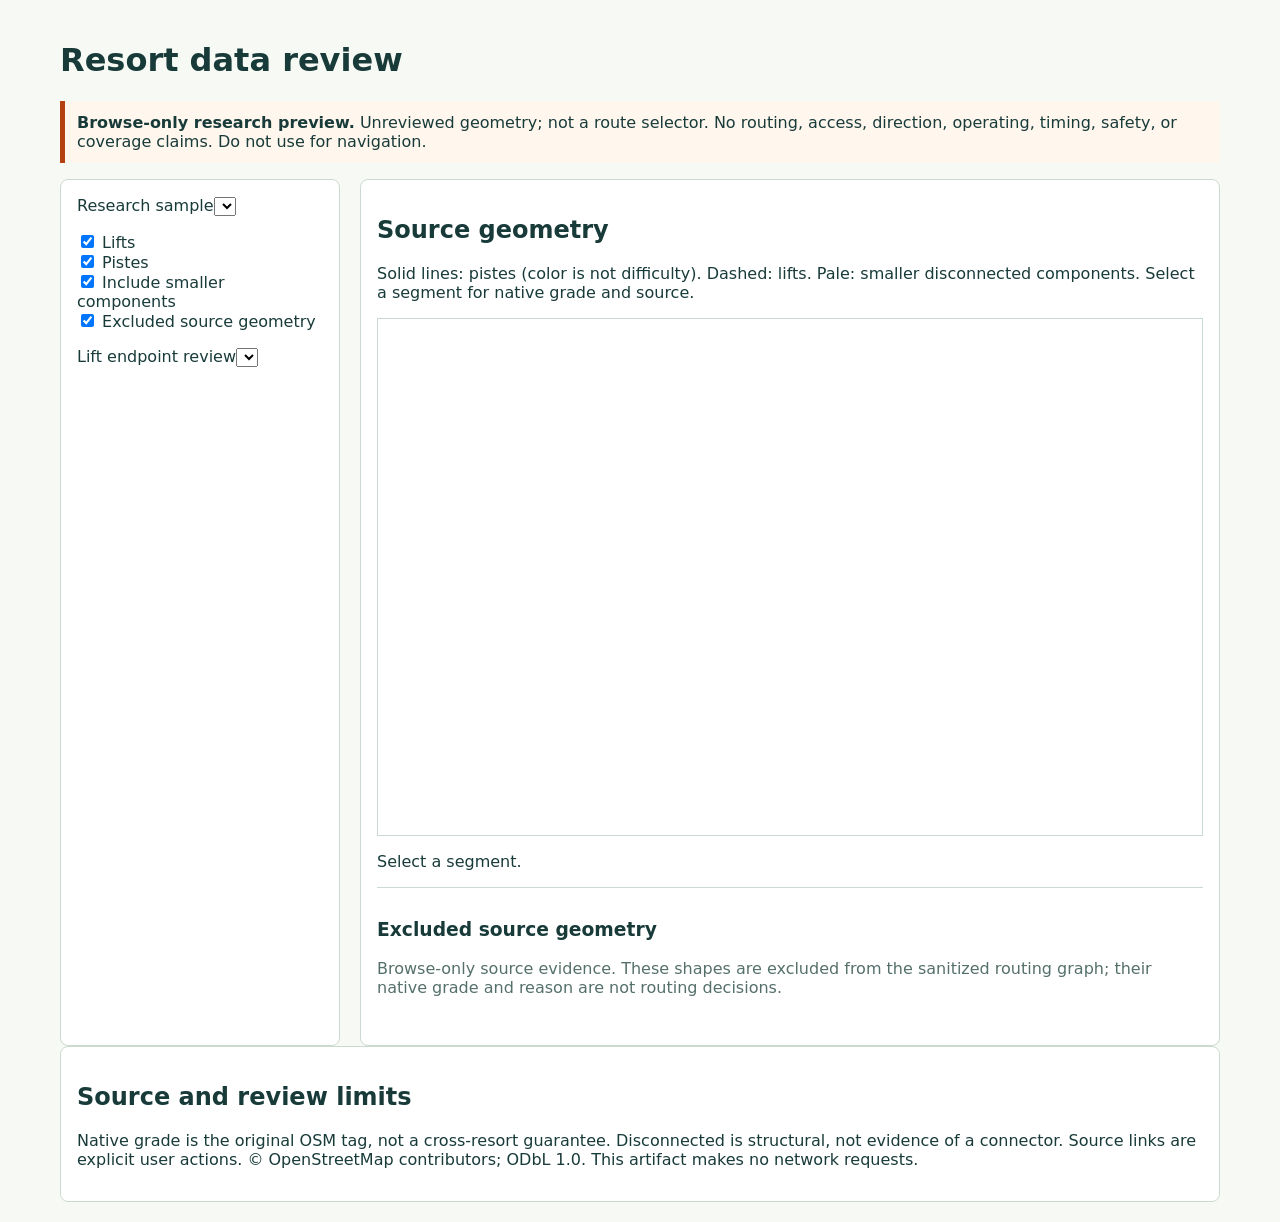
==== commit 1de5faaf: "Expose excluded source geometry in review viewer" ====
--- a/web/resort-review.html
+++ b/web/resort-review.html
@@ -1 +1 @@
-<!doctype html><html lang="en"><meta charset="utf-8"><meta name="viewport" content="width=device-width"><title>Lift-Lap resort review</title><style>body{font:16px system-ui;max-width:1200px;margin:auto;padding:20px;background:#f7faf4;color:#183b3a}.warn{border-left:5px solid #b54112;padding:12px;background:#fff6ed}.grid{display:grid;grid-template-columns:280px 1fr;gap:20px}.box{background:white;border:1px solid #cbdad0;padding:16px;border-radius:8px}.map{width:100%;min-width:0;aspect-ratio:900/560;height:auto}.wrap{overflow:auto;border:1px solid #cbdad0}.e{fill:none;stroke-width:2;cursor:pointer;vector-effect:non-scaling-stroke}.lift{stroke:#203f3f;stroke-dasharray:7 5}.piste{stroke:#326f9c}.selected{stroke:#b54112!important;stroke-width:6}.dis{opacity:.25}.pill{display:inline-block;background:#e8f1eb;border-radius:9px;padding:4px;margin:3px}dt{font-weight:bold;margin-top:8px}dd{margin:0;color:#55706b;overflow-wrap:anywhere}a{color:#94330e}select{max-width:100%}*{box-sizing:border-box}.box{min-width:0}p{overflow-wrap:anywhere}.endpoint{fill:#fff;stroke:#94330e;stroke-width:3}.endpoint-label{fill:#183b3a;font:bold 14px system-ui}.e:focus{stroke:#b54112;stroke-width:6;outline:none}@media(max-width:750px){.grid{grid-template-columns:1fr}}</style><main><h1>Resort data review</h1><p class="warn"><b>Browse-only research preview.</b> Unreviewed geometry; not a route selector. No routing, access, direction, operating, timing, safety, or coverage claims. Do not use for navigation.</p><div class="grid"><aside class="box"><label for="s">Research sample</label><select id="s"></select><p><label><input id="l" type="checkbox" checked> Lifts</label><br><label><input id="p" type="checkbox" checked> Pistes</label><br><label><input id="d" type="checkbox" checked> Include smaller components</label></p><p id="cov"></p><label for="lift-review">Lift endpoint review</label><select id="lift-review"></select><p id="lift-summary"></p></aside><section class="box"><h2>Source geometry</h2><p>Solid lines: pistes (color is not difficulty). Dashed: lifts. Pale: smaller disconnected components. Select a segment for native grade and source.</p><div id="sum"></div><div class="wrap"><svg id="map" class="map" viewBox="0 0 900 560" role="group" aria-label="Unreviewed resort geometry"></svg></div><p id="status" role="status" aria-live="polite">Select a segment.</p><div id="detail" tabindex="-1"></div><section id="lift-detail" aria-label="Source lift endpoint evidence"></section></section></div><section class="box"><h2>Source and review limits</h2><p id="src"></p><p>Native grade is the original OSM tag, not a cross-resort guarantee. Disconnected is structural, not evidence of a connector. Source links are explicit user actions. © OpenStreetMap contributors; ODbL 1.0. This artifact makes no network requests.</p></section></main><script id="data" type="application/json">{"winter-park":{"label":"Winter Park, Colorado, US (partial)","graph":{"schema_version":1,"id":"winter-park-bounded-osm-research","timezone":"America/Denver","difficulty_convention":"US","review_status":"unreviewed","source_sha256":"f2a77cfbfd15cedfd1705c9d13ce0e282069ad1cc586a24aa2cc27831f031318","attribution":"\u00a9 OpenStreetMap contributors; ODbL 1.0","source_license":"https://www.openstreetmap.org/copyright","nodes":[{"id":"1001081226","lon":-105.7747227,"lat":39.8879755},{"id":"1001081228","lon":-105.7732682,"lat":39.8854182},{"id":"1001081242","lon":-105.7737508,"lat":39.8880069},{"id":"10790366850","lon":-105.7654745,"lat":39.888951},{"id":"10790366851","lon":-105.7668219,"lat":39.8903869},{"id":"10790422389","lon":-105.7665063,"lat":39.8888707},{"id":"10790422390","lon":-105.7664761,"lat":39.8888732},{"id":"10790422391","lon":-105.7664407,"lat":39.8888875},{"id":"10790422392","lon":-105.7664227,"lat":39.888916},{"id":"10790422393","lon":-105.7664227,"lat":39.8889506},{"id":"10790422394","lon":-105.7664394,"lat":39.8890352},{"id":"10790422395","lon":-105.7664545,"lat":39.8890989},{"id":"10790422396","lon":-105.7664833,"lat":39.8891575},{"id":"10790422397","lon":-105.7665183,"lat":39.889213},{"id":"10790422398","lon":-105.7665408,"lat":39.8892752},{"id":"10790422399","lon":-105.7665563,"lat":39.8893445},{"id":"10790422400","lon":-105.7665726,"lat":39.8893807},{"id":"10790422401","lon":-105.7665866,"lat":39.8894446},{"id":"10790422402","lon":-105.7665975,"lat":39.8895176},{"id":"10790422403","lon":-105.7666174,"lat":39.8895856},{"id":"10790422404","lon":-105.7666272,"lat":39.8896579},{"id":"10790435405","lon":-105.7666246,"lat":39.8896932},{"id":"10790435406","lon":-105.7666156,"lat":39.8897222},{"id":"10790435407","lon":-105.7665979,"lat":39.8897402},{"id":"10790435408","lon":-105.7665717,"lat":39.8897523},{"id":"10809376333","lon":-105.7745408,"lat":39.8897314},{"id":"10809376334","lon":-105.7740552,"lat":39.8900961},{"id":"10809376335","lon":-105.7734368,"lat":39.8904302},{"id":"10809376336","lon":-105.7727463,"lat":39.8907379},{"id":"10809376337","lon":-105.7721154,"lat":39.8909884},{"id":"10809376338","lon":-105.7718475,"lat":39.8910748},{"id":"10809376339","lon":-105.7713568,"lat":39.8910875},{"id":"10809376340","lon":-105.7706156,"lat":39.891047},{"id":"10809376341","lon":-105.7694051,"lat":39.8911147},{"id":"10809376342","lon":-105.7683309,"lat":39.8911863},{"id":"10809376343","lon":-105.7677306,"lat":39.8910794},{"id":"10809376344","lon":-105.7672155,"lat":39.8908596},{"id":"10809376345","lon":-105.7667156,"lat":39.8905492},{"id":"10809376346","lon":-105.7662216,"lat":39.8900286},{"id":"10809376347","lon":-105.7657005,"lat":39.8894239},{"id":"10809376348","lon":-105.7651656,"lat":39.8887996},{"id":"11252044150","lon":-105.7590222,"lat":39.8832486},{"id":"11252044151","lon":-105.7591693,"lat":39.8824065},{"id":"11725977559","lon":-105.7704867,"lat":39.8827792},{"id":"12080912431","lon":-105.7753722,"lat":39.8755526},{"id":"12081148549","lon":-105.7814467,"lat":39.8800734},{"id":"12081148550","lon":-105.7813322,"lat":39.8800796},{"id":"12085180968","lon":-105.7698393,"lat":39.8901396},{"id":"12086403941","lon":-105.7844606,"lat":39.8864446},{"id":"12086403957","lon":-105.7840921,"lat":39.8873144},{"id":"1234323853","lon":-105.7700554,"lat":39.8862023},{"id":"1234323867","lon":-105.7757748,"lat":39.8893731},{"id":"1234323869","lon":-105.7709613,"lat":39.890417},{"id":"1234323900","lon":-105.7768694,"lat":39.8828194},{"id":"1234323910","lon":-105.7786786,"lat":39.8752028},{"id":"1234323916","lon":-105.776925,"lat":39.8894357},{"id":"1234323941","lon":-105.7760027,"lat":39.8866954},{"id":"1234323943","lon":-105.7793466,"lat":39.877187},{"id":"1234323944","lon":-105.7755809,"lat":39.8765997},{"id":"1234323952","lon":-105.7773833,"lat":39.8903183},{"id":"1234323958","lon":-105.7743138,"lat":39.8831409},{"id":"1234323981","lon":-105.7713481,"lat":39.8842995},{"id":"1234323982","lon":-105.7767439,"lat":39.8795944},{"id":"1234323985","lon":-105.7782317,"lat":39.880709},{"id":"1234323988","lon":-105.7805575,"lat":39.889084},{"id":"1234323995","lon":-105.7700208,"lat":39.8901797},{"id":"1234324029","lon":-105.7692816,"lat":39.8877769},{"id":"1234324051","lon":-105.7759579,"lat":39.8893942},{"id":"1234324059","lon":-105.7687193,"lat":39.8893626},{"id":"1234324069","lon":-105.7761185,"lat":39.8848534},{"id":"1234324081","lon":-105.7769875,"lat":39.8811761},{"id":"1234324084","lon":-105.77656,"lat":39.8756805},{"id":"1234324099","lon":-105.7789766,"lat":39.8764272},{"id":"1234324104","lon":-105.7802905,"lat":39.8801358},{"id":"1234324117","lon":-105.776792,"lat":39.8772488},{"id":"1234324129","lon":-105.7795052,"lat":39.8780389},{"id":"1234324135","lon":-105.7780907,"lat":39.8890628},{"id":"1234324144","lon":-105.7720754,"lat":39.8839483},{"id":"1234324167","lon":-105.7702909,"lat":39.8853984},{"id":"1234324175","lon":-105.7769602,"lat":39.8809405},{"id":"1234324176","lon":-105.7814187,"lat":39.8886545},{"id":"1234324183","lon":-105.7705437,"lat":39.8903087},{"id":"1234324206","lon":-105.7760971,"lat":39.8738953},{"id":"1234324213","lon":-105.7775001,"lat":39.8817995},{"id":"1234324219","lon":-105.768729,"lat":39.8890749},{"id":"1234324225","lon":-105.7784239,"lat":39.874668},{"id":"1234324227","lon":-105.7762965,"lat":39.8885952},{"id":"1234324239","lon":-105.7755713,"lat":39.8761018},{"id":"1234324243","lon":-105.777085,"lat":39.8904174},{"id":"1234324247","lon":-105.7753951,"lat":39.8827721},{"id":"1234324249","lon":-105.776792,"lat":39.8764706},{"id":"1234324256","lon":-105.7785076,"lat":39.8806152},{"id":"1234324257","lon":-105.7757289,"lat":39.8824846},{"id":"1234324262","lon":-105.7766574,"lat":39.879067},{"id":"1234324266","lon":-105.7788997,"lat":39.8797612},{"id":"1234324269","lon":-105.7797547,"lat":39.8888763},{"id":"1234324270","lon":-105.7696515,"lat":39.8900911},{"id":"1234324288","lon":-105.7699208,"lat":39.8868403},{"id":"1234324296","lon":-105.7760104,"lat":39.8879071},{"id":"1234324299","lon":-105.7758555,"lat":39.8894169},{"id":"1234324313","lon":-105.7764263,"lat":39.8837529},{"id":"1234324314","lon":-105.7774488,"lat":39.8809077},{"id":"1234324324","lon":-105.7769558,"lat":39.8896575},{"id":"1234324337","lon":-105.7760273,"lat":39.8869408},{"id":"1234324338","lon":-105.7794908,"lat":39.8776554},{"id":"1234324339","lon":-105.7754367,"lat":39.8771087},{"id":"1234324344","lon":-105.7775371,"lat":39.8899265},{"id":"1234324348","lon":-105.7729533,"lat":39.8836136},{"id":"1234324356","lon":-105.7769635,"lat":39.8809693},{"id":"1234324361","lon":-105.7707426,"lat":39.8847937},{"id":"1234324362","lon":-105.7770467,"lat":39.8802509},{"id":"1234324368","lon":-105.7811142,"lat":39.8890203},{"id":"1234324370","lon":-105.7702599,"lat":39.8902197},{"id":"1234324381","lon":-105.7788029,"lat":39.8757021},{"id":"1234324386","lon":-105.7688779,"lat":39.8885403},{"id":"1234324391","lon":-105.7781029,"lat":39.8745255},{"id":"1234324394","lon":-105.7759815,"lat":39.8888822},{"id":"1234324402","lon":-105.7687114,"lat":39.8895058},{"id":"1234324409","lon":-105.7755184,"lat":39.8756924},{"id":"1234324416","lon":-105.776131,"lat":39.8821383},{"id":"1234324418","lon":-105.7767247,"lat":39.8760354},{"id":"1234324425","lon":-105.7793246,"lat":39.8803644},{"id":"1234324433","lon":-105.7767535,"lat":39.878145},{"id":"1234324436","lon":-105.7752036,"lat":39.882839},{"id":"1234324437","lon":-105.7793851,"lat":39.8785921},{"id":"1234324440","lon":-105.7785398,"lat":39.8889212},{"id":"12421999150","lon":-105.7668813,"lat":39.8872404},{"id":"12421999151","lon":-105.764881,"lat":39.8873709},{"id":"12421999152","lon":-105.7654305,"lat":39.8873617},{"id":"12421999153","lon":-105.7657057,"lat":39.8873524},{"id":"12421999154","lon":-105.7660129,"lat":39.8873074},{"id":"12421999155","lon":-105.7663727,"lat":39.887233},{"id":"12421999156","lon":-105.7666804,"lat":39.8872096},{"id":"12421999157","lon":-105.7670591,"lat":39.887308},{"id":"12421999158","lon":-105.7671739,"lat":39.8873921},{"id":"12421999159","lon":-105.7672563,"lat":39.8875686},{"id":"12421999160","lon":-105.7673876,"lat":39.8878998},{"id":"12421999161","lon":-105.7675249,"lat":39.8882406},{"id":"12421999162","lon":-105.7676484,"lat":39.8885207},{"id":"12421999163","lon":-105.767773,"lat":39.8887826},{"id":"12421999164","lon":-105.7678842,"lat":39.8890424},{"id":"12421999165","lon":-105.7679782,"lat":39.8892177},{"id":"12421999166","lon":-105.768134,"lat":39.8893558},{"id":"12421999167","lon":-105.7683544,"lat":39.8895131},{"id":"12440007138","lon":-105.7806652,"lat":39.8801145},{"id":"13131394664","lon":-105.7739498,"lat":39.8901531},{"id":"13591698009","lon":-105.7650544,"lat":39.8886643},{"id":"13591698010","lon":-105.7648421,"lat":39.8883683},{"id":"13591698011","lon":-105.7646226,"lat":39.8880804},{"id":"13591698022","lon":-105.7711224,"lat":39.8904671},{"id":"13591698023","lon":-105.7713188,"lat":39.8905282},{"id":"13591698024","lon":-105.7714621,"lat":39.8905648},{"id":"13591698025","lon":-105.7716037,"lat":39.8906096},{"id":"13591698026","lon":-105.7716267,"lat":39.8906639},{"id":"13591698027","lon":-105.7716249,"lat":39.8907115},{"id":"13591698028","lon":-105.7716143,"lat":39.8907413},{"id":"13591698029","lon":-105.7715702,"lat":39.8907747},{"id":"13591698031","lon":-105.7741846,"lat":39.8898326},{"id":"13591698032","lon":-105.774856,"lat":39.8891283},{"id":"13591698033","lon":-105.7750153,"lat":39.8887915},{"id":"13591698045","lon":-105.7685088,"lat":39.889556},{"id":"13591698046","lon":-105.7687001,"lat":39.8894163},{"id":"13591698047","lon":-105.7686229,"lat":39.889546},{"id":"13591970858","lon":-105.7759812,"lat":39.8860027},{"id":"13591970881","lon":-105.7809539,"lat":39.8890738},{"id":"177057939","lon":-105.7752333,"lat":39.8755864},{"id":"177076504","lon":-105.7816141,"lat":39.8800644},{"id":"177076799","lon":-105.7689737,"lat":39.8897603},{"id":"177076801","lon":-105.7694145,"lat":39.8899977},{"id":"177084303","lon":-105.7747442,"lat":39.8894084},{"id":"177084311","lon":-105.7756441,"lat":39.8889291},{"id":"177084313","lon":-105.776002,"lat":39.8892987},{"id":"177084315","lon":-105.7759394,"lat":39.8890284},{"id":"177084317","lon":-105.7765565,"lat":39.8882609},{"id":"177084319","lon":-105.7766611,"lat":39.8882815},{"id":"177084320","lon":-105.7767013,"lat":39.88837},{"id":"177084322","lon":-105.7766681,"lat":39.8888711},{"id":"177084324","lon":-105.7771155,"lat":39.8900283},{"id":"177084326","lon":-105.7771328,"lat":39.8908343},{"id":"177084328","lon":-105.7772262,"lat":39.8909222},{"id":"177084330","lon":-105.7773421,"lat":39.8908853},{"id":"177084331","lon":-105.7773577,"lat":39.8906004},{"id":"177084333","lon":-105.7776401,"lat":39.8895002},{"id":"177084335","lon":-105.7778197,"lat":39.8892434},{"id":"177084337","lon":-105.7792757,"lat":39.888852},{"id":"177084339","lon":-105.7801657,"lat":39.8889456},{"id":"177084341","lon":-105.7808358,"lat":39.8891132},{"id":"177084343","lon":-105.7812896,"lat":39.8889038},{"id":"177084345","lon":-105.7815134,"lat":39.8883816},{"id":"177103630","lon":-105.7705093,"lat":39.8829459},{"id":"177103666","lon":-105.7759413,"lat":39.8878847},{"id":"177105529","lon":-105.7638269,"lat":39.8865599},{"id":"177105782","lon":-105.7763265,"lat":39.8875185},{"id":"177105787","lon":-105.78273,"lat":39.8816761},{"id":"2640039862","lon":-105.7648568,"lat":39.8880222},{"id":"2640039863","lon":-105.7716734,"lat":39.8847288},{"id":"2640041917","lon":-105.7649985,"lat":39.8882888},{"id":"2640041918","lon":-105.7653987,"lat":39.8880817},{"id":"2640041919","lon":-105.7652989,"lat":39.8886702},{"id":"2640041920","lon":-105.7656689,"lat":39.8885062},{"id":"2640041921","lon":-105.7695013,"lat":39.8892525},{"id":"2640041922","lon":-105.7718678,"lat":39.8849604},{"id":"3017239474","lon":-105.7762029,"lat":39.8886805},{"id":"3339007839","lon":-105.7764835,"lat":39.8883753},{"id":"346447081","lon":-105.7630786,"lat":39.8859059},{"id":"346447082","lon":-105.7752167,"lat":39.8745534},{"id":"3809780304","lon":-105.7736848,"lat":39.8792532},{"id":"3809780305","lon":-105.7704121,"lat":39.8793381},{"id":"3809780308","lon":-105.7736496,"lat":39.8794697},{"id":"3809780310","lon":-105.7704121,"lat":39.8794967},{"id":"3809780313","lon":-105.7696594,"lat":39.8796118},{"id":"3809780316","lon":-105.7704441,"lat":39.8796497},{"id":"3809780319","lon":-105.7736395,"lat":39.8797827},{"id":"3809780323","lon":-105.7804517,"lat":39.8806032},{"id":"3809780324","lon":-105.7705617,"lat":39.8800187},{"id":"3809780325","lon":-105.7688485,"lat":39.8800486},{"id":"3809780328","lon":-105.7695604,"lat":39.8802643},{"id":"3809780329","lon":-105.7685413,"lat":39.8802882},{"id":"3809780330","lon":-105.7734733,"lat":39.8803509},{"id":"3809780333","lon":-105.7734229,"lat":39.8804553},{"id":"3809780336","lon":-105.7719631,"lat":39.880478},{"id":"3809780347","lon":-105.7694294,"lat":39.8806624},{"id":"3809780349","lon":-105.7719279,"lat":39.8806906},{"id":"3809780350","lon":-105.7733625,"lat":39.8806949},{"id":"3809780351","lon":-105.7681686,"lat":39.8807134},{"id":"3809780356","lon":-105.7732517,"lat":39.8810002},{"id":"3809780887","lon":-105.7751152,"lat":39.8756238},{"id":"3809780890","lon":-105.7749843,"lat":39.8757939},{"id":"3809780894","lon":-105.7749541,"lat":39.8758905},{"id":"3809780899","lon":-105.774939,"lat":39.8760876},{"id":"3809780903","lon":-105.7748634,"lat":39.8762848},{"id":"3809780905","lon":-105.7747363,"lat":39.8763032},{"id":"3809780908","lon":-105.7747123,"lat":39.8764355},{"id":"3809780911","lon":-105.7740161,"lat":39.876512},{"id":"3809780913","lon":-105.7736535,"lat":39.8766357},{"id":"3809780914","lon":-105.7744303,"lat":39.8766404},{"id":"3809780916","lon":-105.773311,"lat":39.8767825},{"id":"3809780917","lon":-105.774259,"lat":39.8768143},{"id":"3809780919","lon":-105.7731297,"lat":39.8769062},{"id":"3809780921","lon":-105.773039,"lat":39.8769874},{"id":"3809780922","lon":-105.774118,"lat":39.8770308},{"id":"3809780929","lon":-105.7740072,"lat":39.8772356},{"id":"3809780932","lon":-105.7728325,"lat":39.8772541},{"id":"3809780936","lon":-105.7738397,"lat":39.8773067},{"id":"3809780942","lon":-105.7727368,"lat":39.8774396},{"id":"3809780943","lon":-105.7735761,"lat":39.8774761},{"id":"3809780944","lon":-105.7740072,"lat":39.8774791},{"id":"3809780951","lon":-105.7739669,"lat":39.8776647},{"id":"3809780952","lon":-105.7725655,"lat":39.8777102},{"id":"3809780955","lon":-105.772495,"lat":39.8777952},{"id":"3809780958","lon":-105.7731203,"lat":39.8779298},{"id":"3809780961","lon":-105.7739568,"lat":39.8780009},{"id":"3809780964","lon":-105.7721576,"lat":39.8781006},{"id":"3809780966","lon":-105.7729137,"lat":39.8781758},{"id":"3809780971","lon":-105.771946,"lat":39.8782474},{"id":"3809780972","lon":-105.7739064,"lat":39.878314},{"id":"3809780974","lon":-105.7727214,"lat":39.8784436},{"id":"3809780977","lon":-105.7714827,"lat":39.8785219},{"id":"3809780980","lon":-105.7738813,"lat":39.8786387},{"id":"3809780982","lon":-105.7712812,"lat":39.878661},{"id":"3809780984","lon":-105.7725718,"lat":39.8787224},{"id":"3809780988","lon":-105.770974,"lat":39.8788465},{"id":"3809780995","lon":-105.7737352,"lat":39.87906},{"id":"3809780996","lon":-105.7704706,"lat":39.8791249},{"id":"3809780998","lon":-105.7723795,"lat":39.8791488},{"id":"3809781057","lon":-105.7678563,"lat":39.8810226},{"id":"3809781059","lon":-105.7691726,"lat":39.8810489},{"id":"3809781062","lon":-105.7803913,"lat":39.8808825},{"id":"3809781065","lon":-105.7801699,"lat":39.8811799},{"id":"3809781068","lon":-105.7676347,"lat":39.8813047},{"id":"3809781070","lon":-105.7706797,"lat":39.8813269},{"id":"3809781071","lon":-105.7718926,"lat":39.8813438},{"id":"3809781072","lon":-105.7731661,"lat":39.8814022},{"id":"3809781074","lon":-105.7675088,"lat":39.8814902},{"id":"3809781076","lon":-105.7687042,"lat":39.8815707},{"id":"3809781078","lon":-105.7707251,"lat":39.8816322},{"id":"3809781079","lon":-105.7731308,"lat":39.8817462},{"id":"3809781080","lon":-105.7718322,"lat":39.8818887},{"id":"3809781081","lon":-105.7708157,"lat":39.881926},{"id":"3809781084","lon":-105.7708258,"lat":39.8820265},{"id":"3809781085","lon":-105.7829335,"lat":39.8820857},{"id":"3809781086","lon":-105.7792108,"lat":39.8820938},{"id":"3809781087","lon":-105.7708208,"lat":39.8821231},{"id":"3809781090","lon":-105.7707855,"lat":39.8822313},{"id":"3809781091","lon":-105.7684171,"lat":39.8822973},{"id":"3809781092","lon":-105.7707301,"lat":39.8823318},{"id":"3809781094","lon":-105.7830118,"lat":39.882359},{"id":"3809781096","lon":-105.7790108,"lat":39.8825063},{"id":"3809781099","lon":-105.7669569,"lat":39.8826606},{"id":"3809781100","lon":-105.7830546,"lat":39.8826432},{"id":"3809781101","lon":-105.772889,"lat":39.882666},{"id":"3809781103","lon":-105.7704732,"lat":39.8826796},{"id":"3809781105","lon":-105.7718372,"lat":39.8827429},{"id":"3809781107","lon":-105.7787898,"lat":39.8828496},{"id":"3809781109","lon":-105.7679487,"lat":39.8829273},{"id":"3809781110","lon":-105.7698871,"lat":39.8829475},{"id":"3809781111","lon":-105.7718674,"lat":39.8829477},{"id":"3809781112","lon":-105.7697662,"lat":39.8829668},{"id":"3809781114","lon":-105.7728437,"lat":39.8829907},{"id":"3809781115","lon":-105.7707352,"lat":39.8829945},{"id":"3809781116","lon":-105.7711198,"lat":39.8831394},{"id":"3809781117","lon":-105.7728387,"lat":39.8831955},{"id":"3809781118","lon":-105.7678076,"lat":39.883221},{"id":"3809781119","lon":-105.7686733,"lat":39.8832412},{"id":"3809781121","lon":-105.7711875,"lat":39.8833115},{"id":"3809781122","lon":-105.7783988,"lat":39.8833291},{"id":"3809781123","lon":-105.7832326,"lat":39.8833374},{"id":"3809781124","lon":-105.7684517,"lat":39.8833455},{"id":"3809781125","lon":-105.7719833,"lat":39.8833651},{"id":"3809781128","lon":-105.7828009,"lat":39.8834798},{"id":"3809781130","lon":-105.7711386,"lat":39.8835237},{"id":"3809781133","lon":-105.7674361,"lat":39.8832069},{"id":"3809781134","lon":-105.772084,"lat":39.8835777},{"id":"3809781135","lon":-105.7707438,"lat":39.8836596},{"id":"3809781136","lon":-105.7703484,"lat":39.8836828},{"id":"3809781137","lon":-105.7678523,"lat":39.8836934},{"id":"3809781141","lon":-105.7710771,"lat":39.8837406},{"id":"3809781142","lon":-105.7701142,"lat":39.8837736},{"id":"3809781144","lon":-105.7722557,"lat":39.8838758},{"id":"3809781146","lon":-105.7699228,"lat":39.8839263},{"id":"3809781147","lon":-105.7668418,"lat":39.8840502},{"id":"3809781148","lon":-105.7663219,"lat":39.8841759},{"id":"3809781150","lon":-105.7708385,"lat":39.884186},{"id":"3809781151","lon":-105.7696902,"lat":39.8842253},{"id":"3809781153","lon":-105.7661509,"lat":39.8842415},{"id":"3809781154","lon":-105.7821237,"lat":39.8842975},{"id":"3809781155","lon":-105.7780563,"lat":39.8843119},{"id":"3809781157","lon":-105.7833965,"lat":39.8843376},{"id":"3809781158","lon":-105.7707815,"lat":39.8843391},{"id":"3809781162","lon":-105.7659016,"lat":39.8844382},{"id":"3809781164","lon":-105.7816963,"lat":39.8845708},{"id":"3809781165","lon":-105.7691666,"lat":39.884668},{"id":"3809781167","lon":-105.7778935,"lat":39.8847536},{"id":"3809781171","lon":-105.7835389,"lat":39.8847748},{"id":"3809781172","lon":-105.7811834,"lat":39.8847839},{"id":"3809781173","lon":-105.7689601,"lat":39.8847882},{"id":"3809781175","lon":-105.7687784,"lat":39.8848593},{"id":"3809781177","lon":-105.7655312,"lat":39.8848919},{"id":"3809781179","lon":-105.7684045,"lat":39.8849658},{"id":"3809781182","lon":-105.7681659,"lat":39.8849795},{"id":"3809781184","lon":-105.7679842,"lat":39.8850205},{"id":"3809781185","lon":-105.7675098,"lat":39.8850503},{"id":"3809781186","lon":-105.7797654,"lat":39.8851016},{"id":"3809781187","lon":-105.7652748,"lat":39.8850941},{"id":"3809781188","lon":-105.767263,"lat":39.8851083},{"id":"3809781191","lon":-105.7670313,"lat":39.8851933},{"id":"3809781193","lon":-105.7837384,"lat":39.8852394},{"id":"3809781195","lon":-105.7794383,"lat":39.8853086},{"id":"3809781198","lon":-105.764648,"lat":39.8853838},{"id":"3809781199","lon":-105.7667644,"lat":39.8854098},{"id":"3809781200","lon":-105.7773232,"lat":39.8854607},{"id":"3809781202","lon":-105.7737411,"lat":39.8855068},{"id":"3809781204","lon":-105.779011,"lat":39.8855764},{"id":"3809781206","lon":-105.7732248,"lat":39.8856191},{"id":"3809781212","lon":-105.7720555,"lat":39.8856867},{"id":"3809781224","lon":-105.7750125,"lat":39.8858347},{"id":"3809781228","lon":-105.7637502,"lat":39.8859111},{"id":"3809781229","lon":-105.77325,"lat":39.8859282},{"id":"3809781230","lon":-105.7772164,"lat":39.8859416},{"id":"3809781231","lon":-105.7662305,"lat":39.8859586},{"id":"3809781233","lon":-105.7720353,"lat":39.885992},{"id":"3809781238","lon":-105.7784948,"lat":39.8860439},{"id":"3809781241","lon":-105.7843438,"lat":39.8860975},{"id":"3809781243","lon":-105.7753188,"lat":39.8861271},{"id":"3809781246","lon":-105.7659535,"lat":39.8861634},{"id":"3809781251","lon":-105.7719044,"lat":39.8862741},{"id":"3809781252","lon":-105.7781983,"lat":39.8862345},{"id":"3809781255","lon":-105.7844435,"lat":39.8863599},{"id":"3809781256","lon":-105.765353,"lat":39.8863934},{"id":"3809781258","lon":-105.7755503,"lat":39.8864496},{"id":"3809781259","lon":-105.7734212,"lat":39.88645},{"id":"3809781264","lon":-105.7764953,"lat":39.8874283},{"id":"3809781267","lon":-105.7756144,"lat":39.8865835},{"id":"3809781269","lon":-105.764541,"lat":39.8866557},{"id":"3809781271","lon":-105.7641278,"lat":39.8866667},{"id":"3809781272","lon":-105.7845056,"lat":39.8866673},{"id":"3809781273","lon":-105.7643736,"lat":39.8866831},{"id":"3809781279","lon":-105.7713654,"lat":39.8868384},{"id":"3809781281","lon":-105.7735824,"lat":39.8868403},{"id":"3809781283","lon":-105.7844502,"lat":39.8868529},{"id":"3809781290","lon":-105.7766964,"lat":39.8869965},{"id":"3809781292","lon":-105.7757177,"lat":39.8870262},{"id":"3809781293","lon":-105.7737184,"lat":39.8870374},{"id":"3809781294","lon":-105.7843495,"lat":39.8870461},{"id":"3809781297","lon":-105.7757248,"lat":39.8871901},{"id":"3809781298","lon":-105.770837,"lat":39.8872308},{"id":"3809781301","lon":-105.7763403,"lat":39.8872916},{"id":"3809781305","lon":-105.770748,"lat":39.8873647},{"id":"3809781309","lon":-105.7776989,"lat":39.8874016},{"id":"3809781311","lon":-105.7775208,"lat":39.8873535},{"id":"3809781312","lon":-105.7778663,"lat":39.8874372},{"id":"3809781313","lon":-105.7839566,"lat":39.8874557},{"id":"3809781316","lon":-105.7706981,"lat":39.8875068},{"id":"3809781319","lon":-105.7741717,"lat":39.8875437},{"id":"3809781320","lon":-105.7768264,"lat":39.8872342},{"id":"3809781321","lon":-105.7769934,"lat":39.8873072},{"id":"3809781326","lon":-105.7756589,"lat":39.8875407},{"id":"3809781327","lon":-105.7706767,"lat":39.8877336},{"id":"3809781331","lon":-105.7834378,"lat":39.8877572},{"id":"3809781335","lon":-105.7745394,"lat":39.8878683},{"id":"3809781336","lon":-105.7789955,"lat":39.8879156},{"id":"3809781338","lon":-105.7830198,"lat":39.8879465},{"id":"3809781339","lon":-105.7807886,"lat":39.8880084},{"id":"3809781340","lon":-105.7805317,"lat":39.88802},{"id":"3809781341","lon":-105.7793682,"lat":39.8880354},{"id":"3809781343","lon":-105.7812872,"lat":39.8880663},{"id":"3809781344","lon":-105.7825061,"lat":39.8880663},{"id":"3809781345","lon":-105.7801489,"lat":39.8880857},{"id":"3809781346","lon":-105.779746,"lat":39.8880973},{"id":"3809781347","lon":-105.7821132,"lat":39.8881089},{"id":"3809781348","lon":-105.7708014,"lat":39.8883048},{"id":"3809781352","lon":-105.7708655,"lat":39.8887502},{"id":"3809781367","lon":-105.7707729,"lat":39.8891382},{"id":"3809781372","lon":-105.7706269,"lat":39.8892694},{"id":"3809781376","lon":-105.7699929,"lat":39.8893131},{"id":"3809781378","lon":-105.7704666,"lat":39.8893268},{"id":"4122105490","lon":-105.7677321,"lat":39.8835302},{"id":"4122105491","lon":-105.7671425,"lat":39.8828753},{"id":"4122105492","lon":-105.7673095,"lat":39.8830758},{"id":"4122105493","lon":-105.7669571,"lat":39.8823996},{"id":"4122105494","lon":-105.766722,"lat":39.882917},{"id":"4122105495","lon":-105.7666139,"lat":39.8830674},{"id":"4122105496","lon":-105.7664584,"lat":39.8833371},{"id":"4122105497","lon":-105.7663976,"lat":39.8835549},{"id":"4122105498","lon":-105.7663368,"lat":39.8837416},{"id":"4122105499","lon":-105.7663097,"lat":39.8839387},{"id":"4122105500","lon":-105.766252,"lat":39.8842027},{"id":"4122105501","lon":-105.7666071,"lat":39.8826991},{"id":"4122105502","lon":-105.7662827,"lat":39.8829792},{"id":"4122105503","lon":-105.7659786,"lat":39.8832645},{"id":"4122105504","lon":-105.7656812,"lat":39.883529},{"id":"4122105505","lon":-105.7653838,"lat":39.8838401},{"id":"4122105506","lon":-105.7650391,"lat":39.8841565},{"id":"4122105507","lon":-105.7648093,"lat":39.8843588},{"id":"4122105508","lon":-105.7645457,"lat":39.8846233},{"id":"4122105509","lon":-105.7643362,"lat":39.8848566},{"id":"4122105511","lon":-105.7839881,"lat":39.8855933},{"id":"4405867196","lon":-105.7763924,"lat":39.8742111},{"id":"4405867197","lon":-105.7778628,"lat":39.8744997},{"id":"4405867198","lon":-105.7769923,"lat":39.8747689},{"id":"4405867199","lon":-105.7766602,"lat":39.8744853},{"id":"4405867247","lon":-105.7812638,"lat":39.8800833},{"id":"4405867249","lon":-105.780351,"lat":39.8801325},{"id":"4405867253","lon":-105.7830286,"lat":39.8824708},{"id":"4405867268","lon":-105.7764344,"lat":39.8872136},{"id":"4405867269","lon":-105.7771993,"lat":39.8873116},{"id":"4405867270","lon":-105.7647899,"lat":39.8875303},{"id":"4405867271","lon":-105.7651809,"lat":39.8875682},{"id":"4405867273","lon":-105.7656473,"lat":39.8877622},{"id":"4405867275","lon":-105.7660173,"lat":39.8879949},{"id":"4405867276","lon":-105.7818409,"lat":39.8880949},{"id":"4405867278","lon":-105.7662677,"lat":39.8882576},{"id":"4405867279","lon":-105.7663826,"lat":39.8884269},{"id":"4405867280","lon":-105.7752669,"lat":39.8882466},{"id":"4405867281","lon":-105.7664424,"lat":39.8887584},{"id":"4405867282","lon":-105.7667733,"lat":39.8893367},{"id":"4405867283","lon":-105.774409,"lat":39.8896453},{"id":"4405867284","lon":-105.7670858,"lat":39.8897845},{"id":"4405867285","lon":-105.7740023,"lat":39.8899502},{"id":"4405867286","lon":-105.7673937,"lat":39.8901106},{"id":"4405867287","lon":-105.773414,"lat":39.8902217},{"id":"4405867288","lon":-105.7729108,"lat":39.8903963},{"id":"4405867289","lon":-105.7677568,"lat":39.8904386},{"id":"4405867290","lon":-105.7722674,"lat":39.8905955},{"id":"4405867291","lon":-105.7682117,"lat":39.8906131},{"id":"4405867292","lon":-105.7687264,"lat":39.8906978},{"id":"4405867293","lon":-105.7702867,"lat":39.8907083},{"id":"4405867294","lon":-105.7694686,"lat":39.8907489},{"id":"4405867295","lon":-105.7711851,"lat":39.8907577},{"id":"4405867296","lon":-105.771624,"lat":39.8907771},{"id":"4728615781","lon":-105.7610591,"lat":39.8797326},{"id":"7264986429","lon":-105.7615956,"lat":39.8753413},{"id":"7264986433","lon":-105.7614279,"lat":39.8756576},{"id":"7264986434","lon":-105.7613582,"lat":39.8758511},{"id":"7264986435","lon":-105.7613045,"lat":39.8760323},{"id":"7264986436","lon":-105.760988,"lat":39.8764192},{"id":"7264986437","lon":-105.7606018,"lat":39.8767856},{"id":"7264986438","lon":-105.7602102,"lat":39.877152},{"id":"7264986439","lon":-105.7600546,"lat":39.8773579},{"id":"7264986440","lon":-105.7600019,"lat":39.8776973},{"id":"7264986441","lon":-105.7602048,"lat":39.8784076},{"id":"7264986442","lon":-105.7605176,"lat":39.8791041},{"id":"7264986443","lon":-105.7616523,"lat":39.8802936},{"id":"7264986444","lon":-105.7617485,"lat":39.8805471},{"id":"7264986445","lon":-105.762136,"lat":39.880927},{"id":"7264986446","lon":-105.7623077,"lat":39.8814786},{"id":"7264986447","lon":-105.7623399,"lat":39.8821208},{"id":"7264986448","lon":-105.7621789,"lat":39.8824995},{"id":"7264986449","lon":-105.7622969,"lat":39.8829358},{"id":"7264986450","lon":-105.7626939,"lat":39.8833722},{"id":"7264986451","lon":-105.7631293,"lat":39.8842825},{"id":"7264986452","lon":-105.7636702,"lat":39.8849611},{"id":"7264986454","lon":-105.7634341,"lat":39.8855209},{"id":"7264986455","lon":-105.7634557,"lat":39.8858667},{"id":"7264986456","lon":-105.7717169,"lat":39.884887},{"id":"7264986457","lon":-105.7715345,"lat":39.8851257},{"id":"7264986458","lon":-105.7712019,"lat":39.8857514},{"id":"7264986459","lon":-105.7705796,"lat":39.8869122},{"id":"7264986460","lon":-105.7703543,"lat":39.8873485},{"id":"7264986461","lon":-105.76985,"lat":39.887933},{"id":"7264986462","lon":-105.7696998,"lat":39.8882952},{"id":"7264986463","lon":-105.7695711,"lat":39.8887644},{"id":"7264986464","lon":-105.7694209,"lat":39.8890937},{"id":"7264986465","lon":-105.7706896,"lat":39.8875968},{"id":"7264986466","lon":-105.7704294,"lat":39.8878589},{"id":"7264986467","lon":-105.7702363,"lat":39.8882211},{"id":"7264986468","lon":-105.7700968,"lat":39.8885586},{"id":"7264986469","lon":-105.7696998,"lat":39.8891513},{"id":"7264986470","lon":-105.7720481,"lat":39.8857991},{"id":"7264986471","lon":-105.7721889,"lat":39.8865006},{"id":"7264986472","lon":-105.7724786,"lat":39.8868875},{"id":"7264986473","lon":-105.7728005,"lat":39.8874144},{"id":"7264986474","lon":-105.7731867,"lat":39.8877107},{"id":"7264986475","lon":-105.7744634,"lat":39.8880482},{"id":"861735808","lon":-105.7574256,"lat":39.882349},{"id":"861735809","lon":-105.7622351,"lat":39.8837628},{"id":"9624195270","lon":-105.7777655,"lat":39.8849987},{"id":"9624195271","lon":-105.777511,"lat":39.8851394},{"id":"9624195281","lon":-105.7754171,"lat":39.8884909},{"id":"9624195282","lon":-105.7760686,"lat":39.8873922},{"id":"9624195283","lon":-105.7759684,"lat":39.8861914},{"id":"9624195284","lon":-105.7762176,"lat":39.884499},{"id":"9624195286","lon":-105.7764955,"lat":39.8743499}],"edges":[{"id":"osm:way:107391916:0","from":"1234324084","to":"1234324418","kind":"piste","name":"OutRigger Trail","difficulty":"black","lift_type":null,"geometry":[[-105.77656,39.8756805],[-105.7767247,39.8760354]],"length_m":41.891,"duration_s":10.473,"duration_basis":"assumed","review_status":"unreviewed","source_refs":["way/107391916"],"source_version":"2","source_difficulty":"advanced"},{"id":"osm:way:107391916:1","from":"1234324418","to":"1234324249","kind":"piste","name":"OutRigger Trail","difficulty":"black","lift_type":null,"geometry":[[-105.7767247,39.8760354],[-105.776792,39.8764706]],"length_m":48.732,"duration_s":12.183,"duration_basis":"assumed","review_status":"unreviewed","source_refs":["way/107391916"],"source_version":"2","source_difficulty":"advanced"},{"id":"osm:way:107391916:2","from":"1234324249","to":"1234324117","kind":"piste","name":"OutRigger Trail","difficulty":"black","lift_type":null,"geometry":[[-105.776792,39.8764706],[-105.776792,39.8772488]],"length_m":86.532,"duration_s":21.633,"duration_basis":"assumed","review_status":"unreviewed","source_refs":["way/107391916"],"source_version":"2","source_difficulty":"advanced"},{"id":"osm:way:107391916:3","from":"1234324117","to":"1234324433","kind":"piste","name":"OutRigger Trail","difficulty":"black","lift_type":null,"geometry":[[-105.776792,39.8772488],[-105.7767535,39.878145]],"length_m":99.707,"duration_s":24.927,"duration_basis":"assumed","review_status":"unreviewed","source_refs":["way/107391916"],"source_version":"2","source_difficulty":"advanced"},{"id":"osm:way:107391916:4","from":"1234324433","to":"1234324262","kind":"piste","name":"OutRigger Trail","difficulty":"black","lift_type":null,"geometry":[[-105.7767535,39.878145],[-105.7766574,39.879067]],"length_m":102.849,"duration_s":25.712,"duration_basis":"assumed","review_status":"unreviewed","source_refs":["way/107391916"],"source_version":"2","source_difficulty":"advanced"},{"id":"osm:way:107391916:5","from":"1234324262","to":"1234323982","kind":"piste","name":"OutRigger Trail","difficulty":"black","lift_type":null,"geometry":[[-105.7766574,39.879067],[-105.7767439,39.8795944]],"length_m":59.107,"duration_s":14.777,"duration_basis":"assumed","review_status":"unreviewed","source_refs":["way/107391916"],"source_version":"2","source_difficulty":"advanced"},{"id":"osm:way:107391916:6","from":"1234323982","to":"1234324362","kind":"piste","name":"OutRigger Trail","difficulty":"black","lift_type":null,"geometry":[[-105.7767439,39.8795944],[-105.7770467,39.8802509]],"length_m":77.437,"duration_s":19.359,"duration_basis":"assumed","review_status":"unreviewed","source_refs":["way/107391916"],"source_version":"2","source_difficulty":"advanced"},{"id":"osm:way:107391916:7","from":"1234324362","to":"1234324175","kind":"piste","name":"OutRigger Trail","difficulty":"black","lift_type":null,"geometry":[[-105.7770467,39.8802509],[-105.7769602,39.8809405]],"length_m":77.034,"duration_s":19.259,"duration_basis":"assumed","review_status":"unreviewed","source_refs":["way/107391916"],"source_version":"2","source_difficulty":"advanced"},{"id":"osm:way:107391916:8","from":"1234324175","to":"1234324356","kind":"piste","name":"OutRigger Trail","difficulty":"black","lift_type":null,"geometry":[[-105.7769602,39.8809405],[-105.7769635,39.8809693]],"length_m":3.215,"duration_s":1,"duration_basis":"assumed","review_status":"unreviewed","source_refs":["way/107391916"],"source_version":"2","source_difficulty":"advanced"},{"id":"osm:way:107391916:9","from":"1234324356","to":"1234324081","kind":"piste","name":"OutRigger Trail","difficulty":"black","lift_type":null,"geometry":[[-105.7769635,39.8809693],[-105.7769875,39.8811761]],"length_m":23.086,"duration_s":5.772,"duration_basis":"assumed","review_status":"unreviewed","source_refs":["way/107391916"],"source_version":"2","source_difficulty":"advanced"},{"id":"osm:way:107391923:0","from":"177076504","to":"12081148549","kind":"piste","name":"Village Way","difficulty":"green","lift_type":null,"geometry":[[-105.7816141,39.8800644],[-105.7814467,39.8800734]],"length_m":14.319,"duration_s":3.58,"duration_basis":"assumed","review_status":"unreviewed","source_refs":["way/107391923"],"source_version":"9","source_difficulty":"easy"},{"id":"osm:way:107391923:1","from":"12081148549","to":"12081148550","kind":"piste","name":"Village Way","difficulty":"green","lift_type":null,"geometry":[[-105.7814467,39.8800734],[-105.7813322,39.8800796]],"length_m":9.795,"duration_s":2.449,"duration_basis":"assumed","review_status":"unreviewed","source_refs":["way/107391923"],"source_version":"9","source_difficulty":"easy"},{"id":"osm:way:107391923:10","from":"1234324314","to":"1234324081","kind":"piste","name":"Village Way","difficulty":"green","lift_type":null,"geometry":[[-105.7774488,39.8809077],[-105.7769875,39.8811761]],"length_m":49.397,"duration_s":12.349,"duration_basis":"assumed","review_status":"unreviewed","source_refs":["way/107391923"],"source_version":"9","source_difficulty":"easy"},{"id":"osm:way:107391923:11","from":"1234324081","to":"1234324416","kind":"piste","name":"Village Way","difficulty":"green","lift_type":null,"geometry":[[-105.7769875,39.8811761],[-105.776131,39.8821383]],"length_m":129.57,"duration_s":32.393,"duration_basis":"assumed","review_status":"unreviewed","source_refs":["way/107391923"],"source_version":"9","source_difficulty":"easy"},{"id":"osm:way:107391923:12","from":"1234324416","to":"1234324257","kind":"piste","name":"Village Way","difficulty":"green","lift_type":null,"geometry":[[-105.776131,39.8821383],[-105.7757289,39.8824846]],"length_m":51.575,"duration_s":12.894,"duration_basis":"assumed","review_status":"unreviewed","source_refs":["way/107391923"],"source_version":"9","source_difficulty":"easy"},{"id":"osm:way:107391923:13","from":"1234324257","to":"1234324247","kind":"piste","name":"Village Way","difficulty":"green","lift_type":null,"geometry":[[-105.7757289,39.8824846],[-105.7753951,39.8827721]],"length_m":42.816,"duration_s":10.704,"duration_basis":"assumed","review_status":"unreviewed","source_refs":["way/107391923"],"source_version":"9","source_difficulty":"easy"},{"id":"osm:way:107391923:14","from":"1234324247","to":"1234324436","kind":"piste","name":"Village Way","difficulty":"green","lift_type":null,"geometry":[[-105.7753951,39.8827721],[-105.7752036,39.882839]],"length_m":17.954,"duration_s":4.488,"duration_basis":"assumed","review_status":"unreviewed","source_refs":["way/107391923"],"source_version":"9","source_difficulty":"easy"},{"id":"osm:way:107391923:15","from":"1234324436","to":"1234323958","kind":"piste","name":"Village Way","difficulty":"green","lift_type":null,"geometry":[[-105.7752036,39.882839],[-105.7743138,39.8831409]],"length_m":83.014,"duration_s":20.753,"duration_basis":"assumed","review_status":"unreviewed","source_refs":["way/107391923"],"source_version":"9","source_difficulty":"easy"},{"id":"osm:way:107391923:16","from":"1234323958","to":"1234324348","kind":"piste","name":"Village Way","difficulty":"green","lift_type":null,"geometry":[[-105.7743138,39.8831409],[-105.7729533,39.8836136]],"length_m":127.431,"duration_s":31.858,"duration_basis":"assumed","review_status":"unreviewed","source_refs":["way/107391923"],"source_version":"9","source_difficulty":"easy"},{"id":"osm:way:107391923:17","from":"1234324348","to":"3809781144","kind":"piste","name":"Village Way","difficulty":"green","lift_type":null,"geometry":[[-105.7729533,39.8836136],[-105.7722557,39.8838758]],"length_m":66.28,"duration_s":16.57,"duration_basis":"assumed","review_status":"unreviewed","source_refs":["way/107391923"],"source_version":"9","source_difficulty":"easy"},{"id":"osm:way:107391923:18","from":"3809781144","to":"1234324144","kind":"piste","name":"Village Way","difficulty":"green","lift_type":null,"geometry":[[-105.7722557,39.8838758],[-105.7720754,39.8839483]],"length_m":17.368,"duration_s":4.342,"duration_basis":"assumed","review_status":"unreviewed","source_refs":["way/107391923"],"source_version":"9","source_difficulty":"easy"},{"id":"osm:way:107391923:19","from":"1234324144","to":"1234323981","kind":"piste","name":"Village Way","difficulty":"green","lift_type":null,"geometry":[[-105.7720754,39.8839483],[-105.7713481,39.8842995]],"length_m":73.322,"duration_s":18.33,"duration_basis":"assumed","review_status":"unreviewed","source_refs":["way/107391923"],"source_version":"9","source_difficulty":"easy"},{"id":"osm:way:107391923:2","from":"12081148550","to":"4405867247","kind":"piste","name":"Village Way","difficulty":"green","lift_type":null,"geometry":[[-105.7813322,39.8800796],[-105.7812638,39.8800833]],"length_m":5.851,"duration_s":1.463,"duration_basis":"assumed","review_status":"unreviewed","source_refs":["way/107391923"],"source_version":"9","source_difficulty":"easy"},{"id":"osm:way:107391923:20","from":"1234323981","to":"1234324361","kind":"piste","name":"Village Way","difficulty":"green","lift_type":null,"geometry":[[-105.7713481,39.8842995],[-105.7707426,39.8847937]],"length_m":75.425,"duration_s":18.856,"duration_basis":"assumed","review_status":"unreviewed","source_refs":["way/107391923"],"source_version":"9","source_difficulty":"easy"},{"id":"osm:way:107391923:21","from":"1234324361","to":"1234324167","kind":"piste","name":"Village Way","difficulty":"green","lift_type":null,"geometry":[[-105.7707426,39.8847937],[-105.7702909,39.8853984]],"length_m":77.502,"duration_s":19.375,"duration_basis":"assumed","review_status":"unreviewed","source_refs":["way/107391923"],"source_version":"9","source_difficulty":"easy"},{"id":"osm:way:107391923:22","from":"1234324167","to":"1234323853","kind":"piste","name":"Village Way","difficulty":"green","lift_type":null,"geometry":[[-105.7702909,39.8853984],[-105.7700554,39.8862023]],"length_m":91.62,"duration_s":22.905,"duration_basis":"assumed","review_status":"unreviewed","source_refs":["way/107391923"],"source_version":"9","source_difficulty":"easy"},{"id":"osm:way:107391923:23","from":"1234323853","to":"1234324288","kind":"piste","name":"Village Way","difficulty":"green","lift_type":null,"geometry":[[-105.7700554,39.8862023],[-105.7699208,39.8868403]],"length_m":71.866,"duration_s":17.966,"duration_basis":"assumed","review_status":"unreviewed","source_refs":["way/107391923"],"source_version":"9","source_difficulty":"easy"},{"id":"osm:way:107391923:24","from":"1234324288","to":"1234324029","kind":"piste","name":"Village Way","difficulty":"green","lift_type":null,"geometry":[[-105.7699208,39.8868403],[-105.7692816,39.8877769]],"length_m":117.561,"duration_s":29.39,"duration_basis":"assumed","review_status":"unreviewed","source_refs":["way/107391923"],"source_version":"9","source_difficulty":"easy"},{"id":"osm:way:107391923:25","from":"1234324029","to":"1234324386","kind":"piste","name":"Village Way","difficulty":"green","lift_type":null,"geometry":[[-105.7692816,39.8877769],[-105.7688779,39.8885403]],"length_m":91.608,"duration_s":22.902,"duration_basis":"assumed","review_status":"unreviewed","source_refs":["way/107391923"],"source_version":"9","source_difficulty":"easy"},{"id":"osm:way:107391923:26","from":"1234324386","to":"1234324219","kind":"piste","name":"Village Way","difficulty":"green","lift_type":null,"geometry":[[-105.7688779,39.8885403],[-105.768729,39.8890749]],"length_m":60.787,"duration_s":15.197,"duration_basis":"assumed","review_status":"unreviewed","source_refs":["way/107391923"],"source_version":"9","source_difficulty":"easy"},{"id":"osm:way:107391923:27","from":"1234324219","to":"1234324059","kind":"piste","name":"Village Way","difficulty":"green","lift_type":null,"geometry":[[-105.768729,39.8890749],[-105.7687193,39.8893626]],"length_m":32.001,"duration_s":8.0,"duration_basis":"assumed","review_status":"unreviewed","source_refs":["way/107391923"],"source_version":"9","source_difficulty":"easy"},{"id":"osm:way:107391923:28","from":"1234324059","to":"13591698046","kind":"piste","name":"Village Way","difficulty":"green","lift_type":null,"geometry":[[-105.7687193,39.8893626],[-105.7687001,39.8894163]],"length_m":6.192,"duration_s":1.548,"duration_basis":"assumed","review_status":"unreviewed","source_refs":["way/107391923"],"source_version":"9","source_difficulty":"easy"},{"id":"osm:way:107391923:29","from":"13591698046","to":"1234324402","kind":"piste","name":"Village Way","difficulty":"green","lift_type":null,"geometry":[[-105.7687001,39.8894163],[-105.7687114,39.8895058]],"length_m":9.999,"duration_s":2.5,"duration_basis":"assumed","review_status":"unreviewed","source_refs":["way/107391923"],"source_version":"9","source_difficulty":"easy"},{"id":"osm:way:107391923:3","from":"4405867247","to":"12440007138","kind":"piste","name":"Village Way","difficulty":"green","lift_type":null,"geometry":[[-105.7812638,39.8800833],[-105.7806652,39.8801145]],"length_m":51.196,"duration_s":12.799,"duration_basis":"assumed","review_status":"unreviewed","source_refs":["way/107391923"],"source_version":"9","source_difficulty":"easy"},{"id":"osm:way:107391923:4","from":"12440007138","to":"4405867249","kind":"piste","name":"Village Way","difficulty":"green","lift_type":null,"geometry":[[-105.7806652,39.8801145],[-105.780351,39.8801325]],"length_m":26.885,"duration_s":6.721,"duration_basis":"assumed","review_status":"unreviewed","source_refs":["way/107391923"],"source_version":"9","source_difficulty":"easy"},{"id":"osm:way:107391923:5","from":"4405867249","to":"1234324104","kind":"piste","name":"Village Way","difficulty":"green","lift_type":null,"geometry":[[-105.780351,39.8801325],[-105.7802905,39.8801358]],"length_m":5.175,"duration_s":1.294,"duration_basis":"assumed","review_status":"unreviewed","source_refs":["way/107391923"],"source_version":"9","source_difficulty":"easy"},{"id":"osm:way:107391923:6","from":"1234324104","to":"1234324425","kind":"piste","name":"Village Way","difficulty":"green","lift_type":null,"geometry":[[-105.7802905,39.8801358],[-105.7793246,39.8803644]],"length_m":86.25,"duration_s":21.563,"duration_basis":"assumed","review_status":"unreviewed","source_refs":["way/107391923"],"source_version":"9","source_difficulty":"easy"},{"id":"osm:way:107391923:7","from":"1234324425","to":"1234324256","kind":"piste","name":"Village Way","difficulty":"green","lift_type":null,"geometry":[[-105.7793246,39.8803644],[-105.7785076,39.8806152]],"length_m":75.085,"duration_s":18.771,"duration_basis":"assumed","review_status":"unreviewed","source_refs":["way/107391923"],"source_version":"9","source_difficulty":"easy"},{"id":"osm:way:107391923:8","from":"1234324256","to":"1234323985","kind":"piste","name":"Village Way","difficulty":"green","lift_type":null,"geometry":[[-105.7785076,39.8806152],[-105.7782317,39.880709]],"length_m":25.749,"duration_s":6.437,"duration_basis":"assumed","review_status":"unreviewed","source_refs":["way/107391923"],"source_version":"9","source_difficulty":"easy"},{"id":"osm:way:107391923:9","from":"1234323985","to":"1234324314","kind":"piste","name":"Village Way","difficulty":"green","lift_type":null,"geometry":[[-105.7782317,39.880709],[-105.7774488,39.8809077]],"length_m":70.363,"duration_s":17.591,"duration_basis":"assumed","review_status":"unreviewed","source_refs":["way/107391923"],"source_version":"9","source_difficulty":"easy"},{"id":"osm:way:107391940:0","from":"1234324206","to":"4405867196","kind":"piste","name":"Cranmer","difficulty":"blue","lift_type":null,"geometry":[[-105.7760971,39.8738953],[-105.7763924,39.8742111]],"length_m":43.222,"duration_s":10.805,"duration_basis":"assumed","review_status":"unreviewed","source_refs":["way/107391940"],"source_version":"4","source_difficulty":"intermediate"},{"id":"osm:way:107391940:1","from":"4405867196","to":"9624195286","kind":"piste","name":"Cranmer","difficulty":"blue","lift_type":null,"geometry":[[-105.7763924,39.8742111],[-105.7764955,39.8743499]],"length_m":17.765,"duration_s":4.441,"duration_basis":"assumed","review_status":"unreviewed","source_refs":["way/107391940"],"source_version":"4","source_difficulty":"intermediate"},{"id":"osm:way:107391940:10","from":"1234324099","to":"1234323943","kind":"piste","name":"Cranmer","difficulty":"blue","lift_type":null,"geometry":[[-105.7789766,39.8764272],[-105.7793466,39.877187]],"length_m":90.193,"duration_s":22.548,"duration_basis":"assumed","review_status":"unreviewed","source_refs":["way/107391940"],"source_version":"4","source_difficulty":"intermediate"},{"id":"osm:way:107391940:11","from":"1234323943","to":"1234324338","kind":"piste","name":"Cranmer","difficulty":"blue","lift_type":null,"geometry":[[-105.7793466,39.877187],[-105.7794908,39.8776554]],"length_m":53.518,"duration_s":13.379,"duration_basis":"assumed","review_status":"unreviewed","source_refs":["way/107391940"],"source_version":"4","source_difficulty":"intermediate"},{"id":"osm:way:107391940:12","from":"1234324338","to":"1234324129","kind":"piste","name":"Cranmer","difficulty":"blue","lift_type":null,"geometry":[[-105.7794908,39.8776554],[-105.7795052,39.8780389]],"length_m":42.661,"duration_s":10.665,"duration_basis":"assumed","review_status":"unreviewed","source_refs":["way/107391940"],"source_version":"4","source_difficulty":"intermediate"},{"id":"osm:way:107391940:13","from":"1234324129","to":"1234324437","kind":"piste","name":"Cranmer","difficulty":"blue","lift_type":null,"geometry":[[-105.7795052,39.8780389],[-105.7793851,39.8785921]],"length_m":62.361,"duration_s":15.59,"duration_basis":"assumed","review_status":"unreviewed","source_refs":["way/107391940"],"source_version":"4","source_difficulty":"intermediate"},{"id":"osm:way:107391940:14","from":"1234324437","to":"1234324266","kind":"piste","name":"Cranmer","difficulty":"blue","lift_type":null,"geometry":[[-105.7793851,39.8785921],[-105.7788997,39.8797612]],"length_m":136.437,"duration_s":34.109,"duration_basis":"assumed","review_status":"unreviewed","source_refs":["way/107391940"],"source_version":"4","source_difficulty":"intermediate"},{"id":"osm:way:107391940:15","from":"1234324266","to":"1234323985","kind":"piste","name":"Cranmer","difficulty":"blue","lift_type":null,"geometry":[[-105.7788997,39.8797612],[-105.7782317,39.880709]],"length_m":119.817,"duration_s":29.954,"duration_basis":"assumed","review_status":"unreviewed","source_refs":["way/107391940"],"source_version":"4","source_difficulty":"intermediate"},{"id":"osm:way:107391940:16","from":"1234323985","to":"1234324213","kind":"piste","name":"Cranmer","difficulty":"blue","lift_type":null,"geometry":[[-105.7782317,39.880709],[-105.7775001,39.8817995]],"length_m":136.384,"duration_s":34.096,"duration_basis":"assumed","review_status":"unreviewed","source_refs":["way/107391940"],"source_version":"4","source_difficulty":"intermediate"},{"id":"osm:way:107391940:17","from":"1234324213","to":"1234323900","kind":"piste","name":"Cranmer","difficulty":"blue","lift_type":null,"geometry":[[-105.7775001,39.8817995],[-105.7768694,39.8828194]],"length_m":125.529,"duration_s":31.382,"duration_basis":"assumed","review_status":"unreviewed","source_refs":["way/107391940"],"source_version":"4","source_difficulty":"intermediate"},{"id":"osm:way:107391940:18","from":"1234323900","to":"1234324313","kind":"piste","name":"Cranmer","difficulty":"blue","lift_type":null,"geometry":[[-105.7768694,39.8828194],[-105.7764263,39.8837529]],"length_m":110.472,"duration_s":27.618,"duration_basis":"assumed","review_status":"unreviewed","source_refs":["way/107391940"],"source_version":"4","source_difficulty":"intermediate"},{"id":"osm:way:107391940:19","from":"1234324313","to":"9624195284","kind":"piste","name":"Cranmer","difficulty":"blue","lift_type":null,"geometry":[[-105.7764263,39.8837529],[-105.7762176,39.884499]],"length_m":84.852,"duration_s":21.213,"duration_basis":"assumed","review_status":"unreviewed","source_refs":["way/107391940"],"source_version":"4","source_difficulty":"intermediate"},{"id":"osm:way:107391940:2","from":"9624195286","to":"4405867199","kind":"piste","name":"Cranmer","difficulty":"blue","lift_type":null,"geometry":[[-105.7764955,39.8743499],[-105.7766602,39.8744853]],"length_m":20.597,"duration_s":5.149,"duration_basis":"assumed","review_status":"unreviewed","source_refs":["way/107391940"],"source_version":"4","source_difficulty":"intermediate"},{"id":"osm:way:107391940:20","from":"9624195284","to":"1234324069","kind":"piste","name":"Cranmer","difficulty":"blue","lift_type":null,"geometry":[[-105.7762176,39.884499],[-105.7761185,39.8848534]],"length_m":40.304,"duration_s":10.076,"duration_basis":"assumed","review_status":"unreviewed","source_refs":["way/107391940"],"source_version":"4","source_difficulty":"intermediate"},{"id":"osm:way:107391940:21","from":"1234324069","to":"13591970858","kind":"piste","name":"Cranmer","difficulty":"blue","lift_type":null,"geometry":[[-105.7761185,39.8848534],[-105.7759812,39.8860027]],"length_m":128.332,"duration_s":32.083,"duration_basis":"assumed","review_status":"unreviewed","source_refs":["way/107391940"],"source_version":"4","source_difficulty":"intermediate"},{"id":"osm:way:107391940:22","from":"13591970858","to":"9624195283","kind":"piste","name":"Cranmer","difficulty":"blue","lift_type":null,"geometry":[[-105.7759812,39.8860027],[-105.7759684,39.8861914]],"length_m":21.011,"duration_s":5.253,"duration_basis":"assumed","review_status":"unreviewed","source_refs":["way/107391940"],"source_version":"4","source_difficulty":"intermediate"},{"id":"osm:way:107391940:23","from":"9624195283","to":"1234323941","kind":"piste","name":"Cranmer","difficulty":"blue","lift_type":null,"geometry":[[-105.7759684,39.8861914],[-105.7760027,39.8866954]],"length_m":56.119,"duration_s":14.03,"duration_basis":"assumed","review_status":"unreviewed","source_refs":["way/107391940"],"source_version":"4","source_difficulty":"intermediate"},{"id":"osm:way:107391940:24","from":"1234323941","to":"1234324337","kind":"piste","name":"Cranmer","difficulty":"blue","lift_type":null,"geometry":[[-105.7760027,39.8866954],[-105.7760273,39.8869408]],"length_m":27.368,"duration_s":6.842,"duration_basis":"assumed","review_status":"unreviewed","source_refs":["way/107391940"],"source_version":"4","source_difficulty":"intermediate"},{"id":"osm:way:107391940:25","from":"1234324337","to":"9624195282","kind":"piste","name":"Cranmer","difficulty":"blue","lift_type":null,"geometry":[[-105.7760273,39.8869408],[-105.7760686,39.8873922]],"length_m":50.317,"duration_s":12.579,"duration_basis":"assumed","review_status":"unreviewed","source_refs":["way/107391940"],"source_version":"4","source_difficulty":"intermediate"},{"id":"osm:way:107391940:26","from":"9624195282","to":"1234324296","kind":"piste","name":"Cranmer","difficulty":"blue","lift_type":null,"geometry":[[-105.7760686,39.8873922],[-105.7760104,39.8879071]],"length_m":57.469,"duration_s":14.367,"duration_basis":"assumed","review_status":"unreviewed","source_refs":["way/107391940"],"source_version":"4","source_difficulty":"intermediate"},{"id":"osm:way:107391940:3","from":"4405867199","to":"4405867198","kind":"piste","name":"Cranmer","difficulty":"blue","lift_type":null,"geometry":[[-105.7766602,39.8744853],[-105.7769923,39.8747689]],"length_m":42.398,"duration_s":10.6,"duration_basis":"assumed","review_status":"unreviewed","source_refs":["way/107391940"],"source_version":"4","source_difficulty":"intermediate"},{"id":"osm:way:107391940:4","from":"4405867198","to":"4405867197","kind":"piste","name":"Cranmer","difficulty":"blue","lift_type":null,"geometry":[[-105.7769923,39.8747689],[-105.7778628,39.8744997]],"length_m":80.09,"duration_s":20.022,"duration_basis":"assumed","review_status":"unreviewed","source_refs":["way/107391940"],"source_version":"4","source_difficulty":"intermediate"},{"id":"osm:way:107391940:5","from":"4405867197","to":"1234324391","kind":"piste","name":"Cranmer","difficulty":"blue","lift_type":null,"geometry":[[-105.7778628,39.8744997],[-105.7781029,39.8745255]],"length_m":20.689,"duration_s":5.172,"duration_basis":"assumed","review_status":"unreviewed","source_refs":["way/107391940"],"source_version":"4","source_difficulty":"intermediate"},{"id":"osm:way:107391940:6","from":"1234324391","to":"1234324225","kind":"piste","name":"Cranmer","difficulty":"blue","lift_type":null,"geometry":[[-105.7781029,39.8745255],[-105.7784239,39.874668]],"length_m":31.646,"duration_s":7.911,"duration_basis":"assumed","review_status":"unreviewed","source_refs":["way/107391940"],"source_version":"4","source_difficulty":"intermediate"},{"id":"osm:way:107391940:7","from":"1234324225","to":"1234323910","kind":"piste","name":"Cranmer","difficulty":"blue","lift_type":null,"geometry":[[-105.7784239,39.874668],[-105.7786786,39.8752028]],"length_m":63.315,"duration_s":15.829,"duration_basis":"assumed","review_status":"unreviewed","source_refs":["way/107391940"],"source_version":"4","source_difficulty":"intermediate"},{"id":"osm:way:107391940:8","from":"1234323910","to":"1234324381","kind":"piste","name":"Cranmer","difficulty":"blue","lift_type":null,"geometry":[[-105.7786786,39.8752028],[-105.7788029,39.8757021]],"length_m":56.524,"duration_s":14.131,"duration_basis":"assumed","review_status":"unreviewed","source_refs":["way/107391940"],"source_version":"4","source_difficulty":"intermediate"},{"id":"osm:way:107391940:9","from":"1234324381","to":"1234324099","kind":"piste","name":"Cranmer","difficulty":"blue","lift_type":null,"geometry":[[-105.7788029,39.8757021],[-105.7789766,39.8764272]],"length_m":81.979,"duration_s":20.495,"duration_basis":"assumed","review_status":"unreviewed","source_refs":["way/107391940"],"source_version":"4","source_difficulty":"intermediate"},{"id":"osm:way:107391950:0","from":"12080912431","to":"1234324409","kind":"piste","name":"Retta's Run","difficulty":"black","lift_type":null,"geometry":[[-105.7753722,39.8755526],[-105.7755184,39.8756924]],"length_m":19.932,"duration_s":4.983,"duration_basis":"assumed","review_status":"unreviewed","source_refs":["way/107391950"],"source_version":"3","source_difficulty":"advanced"},{"id":"osm:way:107391950:1","from":"1234324409","to":"1234324239","kind":"piste","name":"Retta's Run","difficulty":"black","lift_type":null,"geometry":[[-105.7755184,39.8756924],[-105.7755713,39.8761018]],"length_m":45.746,"duration_s":11.437,"duration_basis":"assumed","review_status":"unreviewed","source_refs":["way/107391950"],"source_version":"3","source_difficulty":"advanced"},{"id":"osm:way:107391950:2","from":"1234324239","to":"1234323944","kind":"piste","name":"Retta's Run","difficulty":"black","lift_type":null,"geometry":[[-105.7755713,39.8761018],[-105.7755809,39.8765997]],"length_m":55.37,"duration_s":13.843,"duration_basis":"assumed","review_status":"unreviewed","source_refs":["way/107391950"],"source_version":"3","source_difficulty":"advanced"},{"id":"osm:way:107391950:3","from":"1234323944","to":"1234324339","kind":"piste","name":"Retta's Run","difficulty":"black","lift_type":null,"geometry":[[-105.7755809,39.8765997],[-105.7754367,39.8771087]],"length_m":57.92,"duration_s":14.48,"duration_basis":"assumed","review_status":"unreviewed","source_refs":["way/107391950"],"source_version":"3","source_difficulty":"advanced"},{"id":"osm:way:107391950:4","from":"1234324339","to":"1234324257","kind":"piste","name":"Retta's Run","difficulty":"black","lift_type":null,"geometry":[[-105.7754367,39.8771087],[-105.7757289,39.8824846]],"length_m":598.293,"duration_s":149.573,"duration_basis":"assumed","review_status":"unreviewed","source_refs":["way/107391950"],"source_version":"3","source_difficulty":"advanced"},{"id":"osm:way:1160222337:0","from":"10790366850","to":"10790366851","kind":"lift","name":"Spirit","difficulty":null,"lift_type":"t-bar","geometry":[[-105.7654745,39.888951],[-105.7668219,39.8903869]],"length_m":196.743,"duration_s":65.581,"duration_basis":"assumed","review_status":"unreviewed","source_refs":["way/1160222337"],"source_version":"2","source_difficulty":null},{"id":"osm:way:1160225954:0","from":"10790422389","to":"10790422390","kind":"piste","name":"Spirit Chute","difficulty":"green","lift_type":null,"geometry":[[-105.7665063,39.8888707],[-105.7664761,39.8888732]],"length_m":2.592,"duration_s":1,"duration_basis":"assumed","review_status":"unreviewed","source_refs":["way/1160225954"],"source_version":"2","source_difficulty":"easy"},{"id":"osm:way:1160225954:1","from":"10790422390","to":"10790422391","kind":"piste","name":"Spirit Chute","difficulty":"green","lift_type":null,"geometry":[[-105.7664761,39.8888732],[-105.7664407,39.8888875]],"length_m":3.413,"duration_s":1,"duration_basis":"assumed","review_status":"unreviewed","source_refs":["way/1160225954"],"source_version":"2","source_difficulty":"easy"},{"id":"osm:way:1160225954:10","from":"10790422399","to":"10790422400","kind":"piste","name":"Spirit Chute","difficulty":"green","lift_type":null,"geometry":[[-105.7665563,39.8893445],[-105.7665726,39.8893807]],"length_m":4.259,"duration_s":1.065,"duration_basis":"assumed","review_status":"unreviewed","source_refs":["way/1160225954"],"source_version":"2","source_difficulty":"easy"},{"id":"osm:way:1160225954:11","from":"10790422400","to":"10790422401","kind":"piste","name":"Spirit Chute","difficulty":"green","lift_type":null,"geometry":[[-105.7665726,39.8893807],[-105.7665866,39.8894446]],"length_m":7.205,"duration_s":1.801,"duration_basis":"assumed","review_status":"unreviewed","source_refs":["way/1160225954"],"source_version":"2","source_difficulty":"easy"},{"id":"osm:way:1160225954:12","from":"10790422401","to":"10790422402","kind":"piste","name":"Spirit Chute","difficulty":"green","lift_type":null,"geometry":[[-105.7665866,39.8894446],[-105.7665975,39.8895176]],"length_m":8.17,"duration_s":2.043,"duration_basis":"assumed","review_status":"unreviewed","source_refs":["way/1160225954"],"source_version":"2","source_difficulty":"easy"},{"id":"osm:way:1160225954:13","from":"10790422402","to":"10790422403","kind":"piste","name":"Spirit Chute","difficulty":"green","lift_type":null,"geometry":[[-105.7665975,39.8895176],[-105.7666174,39.8895856]],"length_m":7.75,"duration_s":1.937,"duration_basis":"assumed","review_status":"unreviewed","source_refs":["way/1160225954"],"source_version":"2","source_difficulty":"easy"},{"id":"osm:way:1160225954:14","from":"10790422403","to":"10790422404","kind":"piste","name":"Spirit Chute","difficulty":"green","lift_type":null,"geometry":[[-105.7666174,39.8895856],[-105.7666272,39.8896579]],"length_m":8.083,"duration_s":2.021,"duration_basis":"assumed","review_status":"unreviewed","source_refs":["way/1160225954"],"source_version":"2","source_difficulty":"easy"},{"id":"osm:way:1160225954:15","from":"10790422404","to":"10790435405","kind":"piste","name":"Spirit Chute","difficulty":"green","lift_type":null,"geometry":[[-105.7666272,39.8896579],[-105.7666246,39.8896932]],"length_m":3.931,"duration_s":1,"duration_basis":"assumed","review_status":"unreviewed","source_refs":["way/1160225954"],"source_version":"2","source_difficulty":"easy"},{"id":"osm:way:1160225954:16","from":"10790435405","to":"10790435406","kind":"piste","name":"Spirit Chute","difficulty":"green","lift_type":null,"geometry":[[-105.7666246,39.8896932],[-105.7666156,39.8897222]],"length_m":3.315,"duration_s":1,"duration_basis":"assumed","review_status":"unreviewed","source_refs":["way/1160225954"],"source_version":"2","source_difficulty":"easy"},{"id":"osm:way:1160225954:17","from":"10790435406","to":"10790435407","kind":"piste","name":"Spirit Chute","difficulty":"green","lift_type":null,"geometry":[[-105.7666156,39.8897222],[-105.7665979,39.8897402]],"length_m":2.507,"duration_s":1,"duration_basis":"assumed","review_status":"unreviewed","source_refs":["way/1160225954"],"source_version":"2","source_difficulty":"easy"},{"id":"osm:way:1160225954:18","from":"10790435407","to":"10790435408","kind":"piste","name":"Spirit Chute","difficulty":"green","lift_type":null,"geometry":[[-105.7665979,39.8897402],[-105.7665717,39.8897523]],"length_m":2.609,"duration_s":1,"duration_basis":"assumed","review_status":"unreviewed","source_refs":["way/1160225954"],"source_version":"2","source_difficulty":"easy"},{"id":"osm:way:1160225954:2","from":"10790422391","to":"10790422392","kind":"piste","name":"Spirit Chute","difficulty":"green","lift_type":null,"geometry":[[-105.7664407,39.8888875],[-105.7664227,39.888916]],"length_m":3.522,"duration_s":1,"duration_basis":"assumed","review_status":"unreviewed","source_refs":["way/1160225954"],"source_version":"2","source_difficulty":"easy"},{"id":"osm:way:1160225954:3","from":"10790422392","to":"10790422393","kind":"piste","name":"Spirit Chute","difficulty":"green","lift_type":null,"geometry":[[-105.7664227,39.888916],[-105.7664227,39.8889506]],"length_m":3.847,"duration_s":1,"duration_basis":"assumed","review_status":"unreviewed","source_refs":["way/1160225954"],"source_version":"2","source_difficulty":"easy"},{"id":"osm:way:1160225954:4","from":"10790422393","to":"10790422394","kind":"piste","name":"Spirit Chute","difficulty":"green","lift_type":null,"geometry":[[-105.7664227,39.8889506],[-105.7664394,39.8890352]],"length_m":9.514,"duration_s":2.379,"duration_basis":"assumed","review_status":"unreviewed","source_refs":["way/1160225954"],"source_version":"2","source_difficulty":"easy"},{"id":"osm:way:1160225954:5","from":"10790422394","to":"10790422395","kind":"piste","name":"Spirit Chute","difficulty":"green","lift_type":null,"geometry":[[-105.7664394,39.8890352],[-105.7664545,39.8890989]],"length_m":7.199,"duration_s":1.8,"duration_basis":"assumed","review_status":"unreviewed","source_refs":["way/1160225954"],"source_version":"2","source_difficulty":"easy"},{"id":"osm:way:1160225954:6","from":"10790422395","to":"10790422396","kind":"piste","name":"Spirit Chute","difficulty":"green","lift_type":null,"geometry":[[-105.7664545,39.8890989],[-105.7664833,39.8891575]],"length_m":6.964,"duration_s":1.741,"duration_basis":"assumed","review_status":"unreviewed","source_refs":["way/1160225954"],"source_version":"2","source_difficulty":"easy"},{"id":"osm:way:1160225954:7","from":"10790422396","to":"10790422397","kind":"piste","name":"Spirit Chute","difficulty":"green","lift_type":null,"geometry":[[-105.7664833,39.8891575],[-105.7665183,39.889213]],"length_m":6.856,"duration_s":1.714,"duration_basis":"assumed","review_status":"unreviewed","source_refs":["way/1160225954"],"source_version":"2","source_difficulty":"easy"},{"id":"osm:way:1160225954:8","from":"10790422397","to":"10790422398","kind":"piste","name":"Spirit Chute","difficulty":"green","lift_type":null,"geometry":[[-105.7665183,39.889213],[-105.7665408,39.8892752]],"length_m":7.178,"duration_s":1.794,"duration_basis":"assumed","review_status":"unreviewed","source_refs":["way/1160225954"],"source_version":"2","source_difficulty":"easy"},{"id":"osm:way:1160225954:9","from":"10790422398","to":"10790422399","kind":"piste","name":"Spirit Chute","difficulty":"green","lift_type":null,"geometry":[[-105.7665408,39.8892752],[-105.7665563,39.8893445]],"length_m":7.818,"duration_s":1.955,"duration_basis":"assumed","review_status":"unreviewed","source_refs":["way/1160225954"],"source_version":"2","source_difficulty":"easy"},{"id":"osm:way:1162291126:0","from":"4405867280","to":"13591698033","kind":"piste","name":"Turnpike","difficulty":"green","lift_type":null,"geometry":[[-105.7752669,39.8882466],[-105.7750153,39.8887915]],"length_m":64.28,"duration_s":16.07,"duration_basis":"assumed","review_status":"unreviewed","source_refs":["way/1162291126"],"source_version":"3","source_difficulty":"easy"},{"id":"osm:way:1162291126:1","from":"13591698033","to":"13591698032","kind":"piste","name":"Turnpike","difficulty":"green","lift_type":null,"geometry":[[-105.7750153,39.8887915],[-105.774856,39.8891283]],"length_m":39.84,"duration_s":9.96,"duration_basis":"assumed","review_status":"unreviewed","source_refs":["way/1162291126"],"source_version":"3","source_difficulty":"easy"},{"id":"osm:way:1162291126:10","from":"10809376338","to":"10809376339","kind":"piste","name":"Turnpike","difficulty":"green","lift_type":null,"geometry":[[-105.7718475,39.8910748],[-105.7713568,39.8910875]],"length_m":41.888,"duration_s":10.472,"duration_basis":"assumed","review_status":"unreviewed","source_refs":["way/1162291126"],"source_version":"3","source_difficulty":"easy"},{"id":"osm:way:1162291126:11","from":"10809376339","to":"10809376340","kind":"piste","name":"Turnpike","difficulty":"green","lift_type":null,"geometry":[[-105.7713568,39.8910875],[-105.7706156,39.891047]],"length_m":63.396,"duration_s":15.849,"duration_basis":"assumed","review_status":"unreviewed","source_refs":["way/1162291126"],"source_version":"3","source_difficulty":"easy"},{"id":"osm:way:1162291126:12","from":"10809376340","to":"10809376341","kind":"piste","name":"Turnpike","difficulty":"green","lift_type":null,"geometry":[[-105.7706156,39.891047],[-105.7694051,39.8911147]],"length_m":103.549,"duration_s":25.887,"duration_basis":"assumed","review_status":"unreviewed","source_refs":["way/1162291126"],"source_version":"3","source_difficulty":"easy"},{"id":"osm:way:1162291126:13","from":"10809376341","to":"10809376342","kind":"piste","name":"Turnpike","difficulty":"green","lift_type":null,"geometry":[[-105.7694051,39.8911147],[-105.7683309,39.8911863]],"length_m":91.991,"duration_s":22.998,"duration_basis":"assumed","review_status":"unreviewed","source_refs":["way/1162291126"],"source_version":"3","source_difficulty":"easy"},{"id":"osm:way:1162291126:14","from":"10809376342","to":"10809376343","kind":"piste","name":"Turnpike","difficulty":"green","lift_type":null,"geometry":[[-105.7683309,39.8911863],[-105.7677306,39.8910794]],"length_m":52.576,"duration_s":13.144,"duration_basis":"assumed","review_status":"unreviewed","source_refs":["way/1162291126"],"source_version":"3","source_difficulty":"easy"},{"id":"osm:way:1162291126:15","from":"10809376343","to":"10809376344","kind":"piste","name":"Turnpike","difficulty":"green","lift_type":null,"geometry":[[-105.7677306,39.8910794],[-105.7672155,39.8908596]],"length_m":50.285,"duration_s":12.571,"duration_basis":"assumed","review_status":"unreviewed","source_refs":["way/1162291126"],"source_version":"3","source_difficulty":"easy"},{"id":"osm:way:1162291126:16","from":"10809376344","to":"10809376345","kind":"piste","name":"Turnpike","difficulty":"green","lift_type":null,"geometry":[[-105.7672155,39.8908596],[-105.7667156,39.8905492]],"length_m":54.866,"duration_s":13.716,"duration_basis":"assumed","review_status":"unreviewed","source_refs":["way/1162291126"],"source_version":"3","source_difficulty":"easy"},{"id":"osm:way:1162291126:17","from":"10809376345","to":"10809376346","kind":"piste","name":"Turnpike","difficulty":"green","lift_type":null,"geometry":[[-105.7667156,39.8905492],[-105.7662216,39.8900286]],"length_m":71.606,"duration_s":17.901,"duration_basis":"assumed","review_status":"unreviewed","source_refs":["way/1162291126"],"source_version":"3","source_difficulty":"easy"},{"id":"osm:way:1162291126:18","from":"10809376346","to":"10809376347","kind":"piste","name":"Turnpike","difficulty":"green","lift_type":null,"geometry":[[-105.7662216,39.8900286],[-105.7657005,39.8894239]],"length_m":80.609,"duration_s":20.152,"duration_basis":"assumed","review_status":"unreviewed","source_refs":["way/1162291126"],"source_version":"3","source_difficulty":"easy"},{"id":"osm:way:1162291126:19","from":"10809376347","to":"10809376348","kind":"piste","name":"Turnpike","difficulty":"green","lift_type":null,"geometry":[[-105.7657005,39.8894239],[-105.7651656,39.8887996]],"length_m":83.077,"duration_s":20.769,"duration_basis":"assumed","review_status":"unreviewed","source_refs":["way/1162291126"],"source_version":"3","source_difficulty":"easy"},{"id":"osm:way:1162291126:2","from":"13591698032","to":"177084303","kind":"piste","name":"Turnpike","difficulty":"green","lift_type":null,"geometry":[[-105.774856,39.8891283],[-105.7747442,39.8894084]],"length_m":32.574,"duration_s":8.143,"duration_basis":"assumed","review_status":"unreviewed","source_refs":["way/1162291126"],"source_version":"3","source_difficulty":"easy"},{"id":"osm:way:1162291126:20","from":"10809376348","to":"13591698009","kind":"piste","name":"Turnpike","difficulty":"green","lift_type":null,"geometry":[[-105.7651656,39.8887996],[-105.7650544,39.8886643]],"length_m":17.786,"duration_s":4.447,"duration_basis":"assumed","review_status":"unreviewed","source_refs":["way/1162291126"],"source_version":"3","source_difficulty":"easy"},{"id":"osm:way:1162291126:21","from":"13591698009","to":"13591698010","kind":"piste","name":"Turnpike","difficulty":"green","lift_type":null,"geometry":[[-105.7650544,39.8886643],[-105.7648421,39.8883683]],"length_m":37.569,"duration_s":9.392,"duration_basis":"assumed","review_status":"unreviewed","source_refs":["way/1162291126"],"source_version":"3","source_difficulty":"easy"},{"id":"osm:way:1162291126:22","from":"13591698010","to":"13591698011","kind":"piste","name":"Turnpike","difficulty":"green","lift_type":null,"geometry":[[-105.7648421,39.8883683],[-105.7646226,39.8880804]],"length_m":37.089,"duration_s":9.272,"duration_basis":"assumed","review_status":"unreviewed","source_refs":["way/1162291126"],"source_version":"3","source_difficulty":"easy"},{"id":"osm:way:1162291126:3","from":"177084303","to":"10809376333","kind":"piste","name":"Turnpike","difficulty":"green","lift_type":null,"geometry":[[-105.7747442,39.8894084],[-105.7745408,39.8897314]],"length_m":39.889,"duration_s":9.972,"duration_basis":"assumed","review_status":"unreviewed","source_refs":["way/1162291126"],"source_version":"3","source_difficulty":"easy"},{"id":"osm:way:1162291126:4","from":"10809376333","to":"10809376334","kind":"piste","name":"Turnpike","difficulty":"green","lift_type":null,"geometry":[[-105.7745408,39.8897314],[-105.7740552,39.8900961]],"length_m":57.974,"duration_s":14.494,"duration_basis":"assumed","review_status":"unreviewed","source_refs":["way/1162291126"],"source_version":"3","source_difficulty":"easy"},{"id":"osm:way:1162291126:5","from":"10809376334","to":"13131394664","kind":"piste","name":"Turnpike","difficulty":"green","lift_type":null,"geometry":[[-105.7740552,39.8900961],[-105.7739498,39.8901531]],"length_m":11.002,"duration_s":2.75,"duration_basis":"assumed","review_status":"unreviewed","source_refs":["way/1162291126"],"source_version":"3","source_difficulty":"easy"},{"id":"osm:way:1162291126:6","from":"13131394664","to":"10809376335","kind":"piste","name":"Turnpike","difficulty":"green","lift_type":null,"geometry":[[-105.7739498,39.8901531],[-105.7734368,39.8904302]],"length_m":53.526,"duration_s":13.381,"duration_basis":"assumed","review_status":"unreviewed","source_refs":["way/1162291126"],"source_version":"3","source_difficulty":"easy"},{"id":"osm:way:1162291126:7","from":"10809376335","to":"10809376336","kind":"piste","name":"Turnpike","difficulty":"green","lift_type":null,"geometry":[[-105.7734368,39.8904302],[-105.7727463,39.8907379]],"length_m":68.126,"duration_s":17.032,"duration_basis":"assumed","review_status":"unreviewed","source_refs":["way/1162291126"],"source_version":"3","source_difficulty":"easy"},{"id":"osm:way:1162291126:8","from":"10809376336","to":"10809376337","kind":"piste","name":"Turnpike","difficulty":"green","lift_type":null,"geometry":[[-105.7727463,39.8907379],[-105.7721154,39.8909884]],"length_m":60.606,"duration_s":15.152,"duration_basis":"assumed","review_status":"unreviewed","source_refs":["way/1162291126"],"source_version":"3","source_difficulty":"easy"},{"id":"osm:way:1162291126:9","from":"10809376337","to":"10809376338","kind":"piste","name":"Turnpike","difficulty":"green","lift_type":null,"geometry":[[-105.7721154,39.8909884],[-105.7718475,39.8910748]],"length_m":24.793,"duration_s":6.198,"duration_basis":"assumed","review_status":"unreviewed","source_refs":["way/1162291126"],"source_version":"3","source_difficulty":"easy"},{"id":"osm:way:1214436867:0","from":"11252044150","to":"11252044151","kind":"lift","name":"Tubing","difficulty":null,"lift_type":"magic-carpet","geometry":[[-105.7590222,39.8832486],[-105.7591693,39.8824065]],"length_m":94.475,"duration_s":31.492,"duration_basis":"assumed","review_status":"unreviewed","source_refs":["way/1214436867"],"source_version":"1","source_difficulty":null},{"id":"osm:way:1342584908:0","from":"1234324402","to":"13591698047","kind":"piste","name":"Lower Parkway","difficulty":"blue","lift_type":null,"geometry":[[-105.7687114,39.8895058],[-105.7686229,39.889546]],"length_m":8.775,"duration_s":2.194,"duration_basis":"assumed","review_status":"unreviewed","source_refs":["way/1342584908"],"source_version":"2","source_difficulty":"intermediate"},{"id":"osm:way:1342584908:1","from":"13591698047","to":"13591698045","kind":"piste","name":"Lower Parkway","difficulty":"blue","lift_type":null,"geometry":[[-105.7686229,39.889546],[-105.7685088,39.889556]],"length_m":9.798,"duration_s":2.45,"duration_basis":"assumed","review_status":"unreviewed","source_refs":["way/1342584908"],"source_version":"2","source_difficulty":"intermediate"},{"id":"osm:way:1342584908:10","from":"12421999160","to":"12421999159","kind":"piste","name":"Lower Parkway","difficulty":"blue","lift_type":null,"geometry":[[-105.7673876,39.8878998],[-105.7672563,39.8875686]],"length_m":38.494,"duration_s":9.623,"duration_basis":"assumed","review_status":"unreviewed","source_refs":["way/1342584908"],"source_version":"2","source_difficulty":"intermediate"},{"id":"osm:way:1342584908:11","from":"12421999159","to":"12421999158","kind":"piste","name":"Lower Parkway","difficulty":"blue","lift_type":null,"geometry":[[-105.7672563,39.8875686],[-105.7671739,39.8873921]],"length_m":20.847,"duration_s":5.212,"duration_basis":"assumed","review_status":"unreviewed","source_refs":["way/1342584908"],"source_version":"2","source_difficulty":"intermediate"},{"id":"osm:way:1342584908:12","from":"12421999158","to":"12421999157","kind":"piste","name":"Lower Parkway","difficulty":"blue","lift_type":null,"geometry":[[-105.7671739,39.8873921],[-105.7670591,39.887308]],"length_m":13.542,"duration_s":3.386,"duration_basis":"assumed","review_status":"unreviewed","source_refs":["way/1342584908"],"source_version":"2","source_difficulty":"intermediate"},{"id":"osm:way:1342584908:13","from":"12421999157","to":"12421999150","kind":"piste","name":"Lower Parkway","difficulty":"blue","lift_type":null,"geometry":[[-105.7670591,39.887308],[-105.7668813,39.8872404]],"length_m":16.93,"duration_s":4.233,"duration_basis":"assumed","review_status":"unreviewed","source_refs":["way/1342584908"],"source_version":"2","source_difficulty":"intermediate"},{"id":"osm:way:1342584908:14","from":"12421999150","to":"12421999156","kind":"piste","name":"Lower Parkway","difficulty":"blue","lift_type":null,"geometry":[[-105.7668813,39.8872404],[-105.7666804,39.8872096]],"length_m":17.48,"duration_s":4.37,"duration_basis":"assumed","review_status":"unreviewed","source_refs":["way/1342584908"],"source_version":"2","source_difficulty":"intermediate"},{"id":"osm:way:1342584908:15","from":"12421999156","to":"12421999155","kind":"piste","name":"Lower Parkway","difficulty":"blue","lift_type":null,"geometry":[[-105.7666804,39.8872096],[-105.7663727,39.887233]],"length_m":26.382,"duration_s":6.595,"duration_basis":"assumed","review_status":"unreviewed","source_refs":["way/1342584908"],"source_version":"2","source_difficulty":"intermediate"},{"id":"osm:way:1342584908:16","from":"12421999155","to":"12421999154","kind":"piste","name":"Lower Parkway","difficulty":"blue","lift_type":null,"geometry":[[-105.7663727,39.887233],[-105.7660129,39.8873074]],"length_m":31.794,"duration_s":7.948,"duration_basis":"assumed","review_status":"unreviewed","source_refs":["way/1342584908"],"source_version":"2","source_difficulty":"intermediate"},{"id":"osm:way:1342584908:17","from":"12421999154","to":"12421999153","kind":"piste","name":"Lower Parkway","difficulty":"blue","lift_type":null,"geometry":[[-105.7660129,39.8873074],[-105.7657057,39.8873524]],"length_m":26.684,"duration_s":6.671,"duration_basis":"assumed","review_status":"unreviewed","source_refs":["way/1342584908"],"source_version":"2","source_difficulty":"intermediate"},{"id":"osm:way:1342584908:18","from":"12421999153","to":"12421999152","kind":"piste","name":"Lower Parkway","difficulty":"blue","lift_type":null,"geometry":[[-105.7657057,39.8873524],[-105.7654305,39.8873617]],"length_m":23.503,"duration_s":5.876,"duration_basis":"assumed","review_status":"unreviewed","source_refs":["way/1342584908"],"source_version":"2","source_difficulty":"intermediate"},{"id":"osm:way:1342584908:19","from":"12421999152","to":"12421999151","kind":"piste","name":"Lower Parkway","difficulty":"blue","lift_type":null,"geometry":[[-105.7654305,39.8873617],[-105.764881,39.8873709]],"length_m":46.895,"duration_s":11.724,"duration_basis":"assumed","review_status":"unreviewed","source_refs":["way/1342584908"],"source_version":"2","source_difficulty":"intermediate"},{"id":"osm:way:1342584908:2","from":"13591698045","to":"12421999167","kind":"piste","name":"Lower Parkway","difficulty":"blue","lift_type":null,"geometry":[[-105.7685088,39.889556],[-105.7683544,39.8895131]],"length_m":14.01,"duration_s":3.503,"duration_basis":"assumed","review_status":"unreviewed","source_refs":["way/1342584908"],"source_version":"2","source_difficulty":"intermediate"},{"id":"osm:way:1342584908:3","from":"12421999167","to":"12421999166","kind":"piste","name":"Lower Parkway","difficulty":"blue","lift_type":null,"geometry":[[-105.7683544,39.8895131],[-105.768134,39.8893558]],"length_m":25.681,"duration_s":6.42,"duration_basis":"assumed","review_status":"unreviewed","source_refs":["way/1342584908"],"source_version":"2","source_difficulty":"intermediate"},{"id":"osm:way:1342584908:4","from":"12421999166","to":"12421999165","kind":"piste","name":"Lower Parkway","difficulty":"blue","lift_type":null,"geometry":[[-105.768134,39.8893558],[-105.7679782,39.8892177]],"length_m":20.31,"duration_s":5.078,"duration_basis":"assumed","review_status":"unreviewed","source_refs":["way/1342584908"],"source_version":"2","source_difficulty":"intermediate"},{"id":"osm:way:1342584908:5","from":"12421999165","to":"12421999164","kind":"piste","name":"Lower Parkway","difficulty":"blue","lift_type":null,"geometry":[[-105.7679782,39.8892177],[-105.7678842,39.8890424]],"length_m":21.078,"duration_s":5.269,"duration_basis":"assumed","review_status":"unreviewed","source_refs":["way/1342584908"],"source_version":"2","source_difficulty":"intermediate"},{"id":"osm:way:1342584908:6","from":"12421999164","to":"12421999163","kind":"piste","name":"Lower Parkway","difficulty":"blue","lift_type":null,"geometry":[[-105.7678842,39.8890424],[-105.767773,39.8887826]],"length_m":30.406,"duration_s":7.602,"duration_basis":"assumed","review_status":"unreviewed","source_refs":["way/1342584908"],"source_version":"2","source_difficulty":"intermediate"},{"id":"osm:way:1342584908:7","from":"12421999163","to":"12421999162","kind":"piste","name":"Lower Parkway","difficulty":"blue","lift_type":null,"geometry":[[-105.767773,39.8887826],[-105.7676484,39.8885207]],"length_m":31.002,"duration_s":7.75,"duration_basis":"assumed","review_status":"unreviewed","source_refs":["way/1342584908"],"source_version":"2","source_difficulty":"intermediate"},{"id":"osm:way:1342584908:8","from":"12421999162","to":"12421999161","kind":"piste","name":"Lower Parkway","difficulty":"blue","lift_type":null,"geometry":[[-105.7676484,39.8885207],[-105.7675249,39.8882406]],"length_m":32.88,"duration_s":8.22,"duration_basis":"assumed","review_status":"unreviewed","source_refs":["way/1342584908"],"source_version":"2","source_difficulty":"intermediate"},{"id":"osm:way:1342584908:9","from":"12421999161","to":"12421999160","kind":"piste","name":"Lower Parkway","difficulty":"blue","lift_type":null,"geometry":[[-105.7675249,39.8882406],[-105.7673876,39.8878998]],"length_m":39.665,"duration_s":9.916,"duration_basis":"assumed","review_status":"unreviewed","source_refs":["way/1342584908"],"source_version":"2","source_difficulty":"intermediate"},{"id":"osm:way:1482070458:0","from":"1234324402","to":"177076799","kind":"piste","name":"Village Way","difficulty":"green","lift_type":null,"geometry":[[-105.7687114,39.8895058],[-105.7689737,39.8897603]],"length_m":36.078,"duration_s":9.02,"duration_basis":"assumed","review_status":"unreviewed","source_refs":["way/1482070458"],"source_version":"1","source_difficulty":"easy"},{"id":"osm:way:1482070458:1","from":"177076799","to":"177076801","kind":"piste","name":"Village Way","difficulty":"green","lift_type":null,"geometry":[[-105.7689737,39.8897603],[-105.7694145,39.8899977]],"length_m":45.948,"duration_s":11.487,"duration_basis":"assumed","review_status":"unreviewed","source_refs":["way/1482070458"],"source_version":"1","source_difficulty":"easy"},{"id":"osm:way:1482070458:10","from":"13591698023","to":"13591698024","kind":"piste","name":"Village Way","difficulty":"green","lift_type":null,"geometry":[[-105.7713188,39.8905282],[-105.7714621,39.8905648]],"length_m":12.885,"duration_s":3.221,"duration_basis":"assumed","review_status":"unreviewed","source_refs":["way/1482070458"],"source_version":"1","source_difficulty":"easy"},{"id":"osm:way:1482070458:11","from":"13591698024","to":"13591698025","kind":"piste","name":"Village Way","difficulty":"green","lift_type":null,"geometry":[[-105.7714621,39.8905648],[-105.7716037,39.8906096]],"length_m":13.068,"duration_s":3.267,"duration_basis":"assumed","review_status":"unreviewed","source_refs":["way/1482070458"],"source_version":"1","source_difficulty":"easy"},{"id":"osm:way:1482070458:12","from":"13591698025","to":"13591698026","kind":"piste","name":"Village Way","difficulty":"green","lift_type":null,"geometry":[[-105.7716037,39.8906096],[-105.7716267,39.8906639]],"length_m":6.349,"duration_s":1.587,"duration_basis":"assumed","review_status":"unreviewed","source_refs":["way/1482070458"],"source_version":"1","source_difficulty":"easy"},{"id":"osm:way:1482070458:13","from":"13591698026","to":"13591698027","kind":"piste","name":"Village Way","difficulty":"green","lift_type":null,"geometry":[[-105.7716267,39.8906639],[-105.7716249,39.8907115]],"length_m":5.295,"duration_s":1.324,"duration_basis":"assumed","review_status":"unreviewed","source_refs":["way/1482070458"],"source_version":"1","source_difficulty":"easy"},{"id":"osm:way:1482070458:14","from":"13591698027","to":"13591698028","kind":"piste","name":"Village Way","difficulty":"green","lift_type":null,"geometry":[[-105.7716249,39.8907115],[-105.7716143,39.8907413]],"length_m":3.435,"duration_s":1,"duration_basis":"assumed","review_status":"unreviewed","source_refs":["way/1482070458"],"source_version":"1","source_difficulty":"easy"},{"id":"osm:way:1482070458:15","from":"13591698028","to":"13591698029","kind":"piste","name":"Village Way","difficulty":"green","lift_type":null,"geometry":[[-105.7716143,39.8907413],[-105.7715702,39.8907747]],"length_m":5.287,"duration_s":1.322,"duration_basis":"assumed","review_status":"unreviewed","source_refs":["way/1482070458"],"source_version":"1","source_difficulty":"easy"},{"id":"osm:way:1482070458:2","from":"177076801","to":"1234324270","kind":"piste","name":"Village Way","difficulty":"green","lift_type":null,"geometry":[[-105.7694145,39.8899977],[-105.7696515,39.8900911]],"length_m":22.731,"duration_s":5.683,"duration_basis":"assumed","review_status":"unreviewed","source_refs":["way/1482070458"],"source_version":"1","source_difficulty":"easy"},{"id":"osm:way:1482070458:3","from":"1234324270","to":"12085180968","kind":"piste","name":"Village Way","difficulty":"green","lift_type":null,"geometry":[[-105.7696515,39.8900911],[-105.7698393,39.8901396]],"length_m":16.906,"duration_s":4.226,"duration_basis":"assumed","review_status":"unreviewed","source_refs":["way/1482070458"],"source_version":"1","source_difficulty":"easy"},{"id":"osm:way:1482070458:4","from":"12085180968","to":"1234323995","kind":"piste","name":"Village Way","difficulty":"green","lift_type":null,"geometry":[[-105.7698393,39.8901396],[-105.7700208,39.8901797]],"length_m":16.114,"duration_s":4.029,"duration_basis":"assumed","review_status":"unreviewed","source_refs":["way/1482070458"],"source_version":"1","source_difficulty":"easy"},{"id":"osm:way:1482070458:5","from":"1234323995","to":"1234324370","kind":"piste","name":"Village Way","difficulty":"green","lift_type":null,"geometry":[[-105.7700208,39.8901797],[-105.7702599,39.8902197]],"length_m":20.879,"duration_s":5.22,"duration_basis":"assumed","review_status":"unreviewed","source_refs":["way/1482070458"],"source_version":"1","source_difficulty":"easy"},{"id":"osm:way:1482070458:6","from":"1234324370","to":"1234324183","kind":"piste","name":"Village Way","difficulty":"green","lift_type":null,"geometry":[[-105.7702599,39.8902197],[-105.7705437,39.8903087]],"length_m":26.157,"duration_s":6.539,"duration_basis":"assumed","review_status":"unreviewed","source_refs":["way/1482070458"],"source_version":"1","source_difficulty":"easy"},{"id":"osm:way:1482070458:7","from":"1234324183","to":"1234323869","kind":"piste","name":"Village Way","difficulty":"green","lift_type":null,"geometry":[[-105.7705437,39.8903087],[-105.7709613,39.890417]],"length_m":37.608,"duration_s":9.402,"duration_basis":"assumed","review_status":"unreviewed","source_refs":["way/1482070458"],"source_version":"1","source_difficulty":"easy"},{"id":"osm:way:1482070458:8","from":"1234323869","to":"13591698022","kind":"piste","name":"Village Way","difficulty":"green","lift_type":null,"geometry":[[-105.7709613,39.890417],[-105.7711224,39.8904671]],"length_m":14.831,"duration_s":3.708,"duration_basis":"assumed","review_status":"unreviewed","source_refs":["way/1482070458"],"source_version":"1","source_difficulty":"easy"},{"id":"osm:way:1482070458:9","from":"13591698022","to":"13591698023","kind":"piste","name":"Village Way","difficulty":"green","lift_type":null,"geometry":[[-105.7711224,39.8904671],[-105.7713188,39.8905282]],"length_m":18.081,"duration_s":4.52,"duration_basis":"assumed","review_status":"unreviewed","source_refs":["way/1482070458"],"source_version":"1","source_difficulty":"easy"},{"id":"osm:way:17058553:0","from":"177103666","to":"177057939","kind":"lift","name":"Explorer Express","difficulty":null,"lift_type":"chairlift","geometry":[[-105.7759413,39.8878847],[-105.7759145,39.8874244],[-105.7758734,39.8867105],[-105.7758291,39.8859415],[-105.775731,39.884237],[-105.775687,39.8834723],[-105.7756497,39.8828256],[-105.7756129,39.8821859],[-105.7755473,39.881046],[-105.7755002,39.8802285],[-105.7754301,39.8790105],[-105.7753849,39.8782256],[-105.775317,39.8770457],[-105.7752721,39.8762657],[-105.7752526,39.8759261],[-105.7752333,39.8755864]],"length_m":1368.842,"duration_s":456.281,"duration_basis":"assumed","review_status":"unreviewed","source_refs":["way/17058553"],"source_version":"13","source_difficulty":null},{"id":"osm:way:17058716:0","from":"177105529","to":"177103630","kind":"lift","name":"Arrow","difficulty":null,"lift_type":"chairlift","geometry":[[-105.7638269,39.8865599],[-105.7639363,39.8865002],[-105.764172,39.8863728],[-105.7644331,39.8862316],[-105.7653121,39.8857563],[-105.7657874,39.8854992],[-105.7665111,39.8851079],[-105.7672695,39.8846978],[-105.7683642,39.8841058],[-105.7696734,39.8833978],[-105.7701769,39.8831255],[-105.7705093,39.8829459]],"length_m":697.554,"duration_s":232.518,"duration_basis":"assumed","review_status":"unreviewed","source_refs":["way/17058716"],"source_version":"8","source_difficulty":null},{"id":"osm:way:17058732:0","from":"177105782","to":"177105787","kind":"lift","name":"Prospector Express","difficulty":null,"lift_type":"chairlift","geometry":[[-105.7763265,39.8875185],[-105.7766312,39.8872401],[-105.7772277,39.8866959],[-105.7779074,39.8860758],[-105.7786045,39.8854399],[-105.7794995,39.8846234],[-105.7802376,39.88395],[-105.7810697,39.8831908],[-105.7817753,39.8825471],[-105.782079,39.8822701],[-105.7824868,39.881898],[-105.78273,39.8816761]],"length_m":848.859,"duration_s":282.953,"duration_basis":"assumed","review_status":"unreviewed","source_refs":["way/17058732"],"source_version":"7","source_difficulty":null},{"id":"osm:way:258676524:0","from":"2640039862","to":"2640039863","kind":"lift","name":"Gemini Express","difficulty":null,"lift_type":"chairlift","geometry":[[-105.7648568,39.8880222],[-105.7656767,39.8876257],[-105.7664971,39.8872294],[-105.7675057,39.8867421],[-105.7682602,39.8863776],[-105.768968,39.8860356],[-105.7697117,39.8856763],[-105.7703305,39.8853774],[-105.7706449,39.8852255],[-105.7713205,39.8848991],[-105.7716734,39.8847288]],"length_m":687.294,"duration_s":229.098,"duration_basis":"assumed","review_status":"unreviewed","source_refs":["way/258676524"],"source_version":"3","source_difficulty":null},{"id":"osm:way:258676845:0","from":"2640041917","to":"2640041918","kind":"lift","name":"Comet","difficulty":null,"lift_type":"magic-carpet","geometry":[[-105.7649985,39.8882888],[-105.7653987,39.8880817]],"length_m":41.185,"duration_s":13.728,"duration_basis":"assumed","review_status":"unreviewed","source_refs":["way/258676845"],"source_version":"1","source_difficulty":null},{"id":"osm:way:258676846:0","from":"2640041919","to":"2640041920","kind":"lift","name":"Meteor","difficulty":null,"lift_type":"magic-carpet","geometry":[[-105.7652989,39.8886702],[-105.7656689,39.8885062]],"length_m":36.457,"duration_s":12.152,"duration_basis":"assumed","review_status":"unreviewed","source_refs":["way/258676846"],"source_version":"1","source_difficulty":null},{"id":"osm:way:258676847:0","from":"2640041921","to":"2640041922","kind":"lift","name":"Endeavor","difficulty":null,"lift_type":"chairlift","geometry":[[-105.7695013,39.8892525],[-105.7696726,39.8889412],[-105.7699524,39.8884336],[-105.7702616,39.8878727],[-105.7706007,39.8872575],[-105.7709528,39.8866188],[-105.7713553,39.8858888],[-105.7716516,39.8853511],[-105.7718678,39.8849604]],"length_m":518.214,"duration_s":172.738,"duration_basis":"assumed","review_status":"unreviewed","source_refs":["way/258676847"],"source_version":"4","source_difficulty":null},{"id":"osm:way:31145982:0","from":"346447081","to":"346447082","kind":"lift","name":"The Gondola","difficulty":null,"lift_type":"gondola","geometry":[[-105.7630786,39.8859059],[-105.7633696,39.8856334],[-105.7637423,39.8852852],[-105.7642742,39.884788],[-105.7647174,39.884374],[-105.7652456,39.8838803],[-105.7661829,39.8830044],[-105.7668644,39.8823676],[-105.7675639,39.8817139],[-105.7681132,39.8812005],[-105.7692978,39.8800935],[-105.7700004,39.8794369],[-105.7706763,39.8787829],[-105.7722713,39.8773077],[-105.7727495,39.8768604],[-105.7731168,39.8765169],[-105.7739599,39.8757283],[-105.7747506,39.8749888],[-105.7749833,39.8747711],[-105.7752167,39.8745534]],"length_m":1632.884,"duration_s":544.295,"duration_basis":"assumed","review_status":"unreviewed","source_refs":["way/31145982"],"source_version":"7","source_difficulty":null},{"id":"osm:way:377599449:0","from":"2640041922","to":"3809781212","kind":"piste","name":"Moose Wallow","difficulty":"green","lift_type":null,"geometry":[[-105.7718678,39.8849604],[-105.7720555,39.8856867]],"length_m":82.333,"duration_s":20.583,"duration_basis":"assumed","review_status":"unreviewed","source_refs":["way/377599449"],"source_version":"2","source_difficulty":"easy"},{"id":"osm:way:377599449:1","from":"3809781212","to":"7264986470","kind":"piste","name":"Moose Wallow","difficulty":"green","lift_type":null,"geometry":[[-105.7720555,39.8856867],[-105.7720481,39.8857991]],"length_m":12.514,"duration_s":3.129,"duration_basis":"assumed","review_status":"unreviewed","source_refs":["way/377599449"],"source_version":"2","source_difficulty":"easy"},{"id":"osm:way:377599449:10","from":"3809781327","to":"3809781348","kind":"piste","name":"Moose Wallow","difficulty":"green","lift_type":null,"geometry":[[-105.7706767,39.8877336],[-105.7708014,39.8883048]],"length_m":64.399,"duration_s":16.1,"duration_basis":"assumed","review_status":"unreviewed","source_refs":["way/377599449"],"source_version":"2","source_difficulty":"easy"},{"id":"osm:way:377599449:11","from":"3809781348","to":"3809781352","kind":"piste","name":"Moose Wallow","difficulty":"green","lift_type":null,"geometry":[[-105.7708014,39.8883048],[-105.7708655,39.8887502]],"length_m":49.827,"duration_s":12.457,"duration_basis":"assumed","review_status":"unreviewed","source_refs":["way/377599449"],"source_version":"2","source_difficulty":"easy"},{"id":"osm:way:377599449:12","from":"3809781352","to":"3809781367","kind":"piste","name":"Moose Wallow","difficulty":"green","lift_type":null,"geometry":[[-105.7708655,39.8887502],[-105.7707729,39.8891382]],"length_m":43.861,"duration_s":10.965,"duration_basis":"assumed","review_status":"unreviewed","source_refs":["way/377599449"],"source_version":"2","source_difficulty":"easy"},{"id":"osm:way:377599449:13","from":"3809781367","to":"3809781372","kind":"piste","name":"Moose Wallow","difficulty":"green","lift_type":null,"geometry":[[-105.7707729,39.8891382],[-105.7706269,39.8892694]],"length_m":19.183,"duration_s":4.796,"duration_basis":"assumed","review_status":"unreviewed","source_refs":["way/377599449"],"source_version":"2","source_difficulty":"easy"},{"id":"osm:way:377599449:14","from":"3809781372","to":"3809781378","kind":"piste","name":"Moose Wallow","difficulty":"green","lift_type":null,"geometry":[[-105.7706269,39.8892694],[-105.7704666,39.8893268]],"length_m":15.093,"duration_s":3.773,"duration_basis":"assumed","review_status":"unreviewed","source_refs":["way/377599449"],"source_version":"2","source_difficulty":"easy"},{"id":"osm:way:377599449:15","from":"3809781378","to":"3809781376","kind":"piste","name":"Moose Wallow","difficulty":"green","lift_type":null,"geometry":[[-105.7704666,39.8893268],[-105.7699929,39.8893131]],"length_m":40.444,"duration_s":10.111,"duration_basis":"assumed","review_status":"unreviewed","source_refs":["way/377599449"],"source_version":"2","source_difficulty":"easy"},{"id":"osm:way:377599449:16","from":"3809781376","to":"2640041921","kind":"piste","name":"Moose Wallow","difficulty":"green","lift_type":null,"geometry":[[-105.7699929,39.8893131],[-105.7695013,39.8892525]],"length_m":42.48,"duration_s":10.62,"duration_basis":"assumed","review_status":"unreviewed","source_refs":["way/377599449"],"source_version":"2","source_difficulty":"easy"},{"id":"osm:way:377599449:2","from":"7264986470","to":"3809781233","kind":"piste","name":"Moose Wallow","difficulty":"green","lift_type":null,"geometry":[[-105.7720481,39.8857991],[-105.7720353,39.885992]],"length_m":21.477,"duration_s":5.369,"duration_basis":"assumed","review_status":"unreviewed","source_refs":["way/377599449"],"source_version":"2","source_difficulty":"easy"},{"id":"osm:way:377599449:3","from":"3809781233","to":"3809781251","kind":"piste","name":"Moose Wallow","difficulty":"green","lift_type":null,"geometry":[[-105.7720353,39.885992],[-105.7719044,39.8862741]],"length_m":33.297,"duration_s":8.324,"duration_basis":"assumed","review_status":"unreviewed","source_refs":["way/377599449"],"source_version":"2","source_difficulty":"easy"},{"id":"osm:way:377599449:4","from":"3809781251","to":"3809781279","kind":"piste","name":"Moose Wallow","difficulty":"green","lift_type":null,"geometry":[[-105.7719044,39.8862741],[-105.7713654,39.8868384]],"length_m":77.796,"duration_s":19.449,"duration_basis":"assumed","review_status":"unreviewed","source_refs":["way/377599449"],"source_version":"2","source_difficulty":"easy"},{"id":"osm:way:377599449:5","from":"3809781279","to":"3809781298","kind":"piste","name":"Moose Wallow","difficulty":"green","lift_type":null,"geometry":[[-105.7713654,39.8868384],[-105.770837,39.8872308]],"length_m":62.74,"duration_s":15.685,"duration_basis":"assumed","review_status":"unreviewed","source_refs":["way/377599449"],"source_version":"2","source_difficulty":"easy"},{"id":"osm:way:377599449:6","from":"3809781298","to":"3809781305","kind":"piste","name":"Moose Wallow","difficulty":"green","lift_type":null,"geometry":[[-105.770837,39.8872308],[-105.770748,39.8873647]],"length_m":16.714,"duration_s":4.178,"duration_basis":"assumed","review_status":"unreviewed","source_refs":["way/377599449"],"source_version":"2","source_difficulty":"easy"},{"id":"osm:way:377599449:7","from":"3809781305","to":"3809781316","kind":"piste","name":"Moose Wallow","difficulty":"green","lift_type":null,"geometry":[[-105.770748,39.8873647],[-105.7706981,39.8875068]],"length_m":16.364,"duration_s":4.091,"duration_basis":"assumed","review_status":"unreviewed","source_refs":["way/377599449"],"source_version":"2","source_difficulty":"easy"},{"id":"osm:way:377599449:8","from":"3809781316","to":"7264986465","kind":"piste","name":"Moose Wallow","difficulty":"green","lift_type":null,"geometry":[[-105.7706981,39.8875068],[-105.7706896,39.8875968]],"length_m":10.034,"duration_s":2.508,"duration_basis":"assumed","review_status":"unreviewed","source_refs":["way/377599449"],"source_version":"2","source_difficulty":"easy"},{"id":"osm:way:377599449:9","from":"7264986465","to":"3809781327","kind":"piste","name":"Moose Wallow","difficulty":"green","lift_type":null,"geometry":[[-105.7706896,39.8875968],[-105.7706767,39.8877336]],"length_m":15.251,"duration_s":3.813,"duration_basis":"assumed","review_status":"unreviewed","source_refs":["way/377599449"],"source_version":"2","source_difficulty":"easy"},{"id":"osm:way:377599453:0","from":"177103630","to":"3809781115","kind":"piste","name":"Parkway","difficulty":"green","lift_type":null,"geometry":[[-105.7705093,39.8829459],[-105.7707352,39.8829945]],"length_m":20.018,"duration_s":5.005,"duration_basis":"assumed","review_status":"unreviewed","source_refs":["way/377599453"],"source_version":"3","source_difficulty":"easy"},{"id":"osm:way:377599453:1","from":"3809781115","to":"3809781116","kind":"piste","name":"Parkway","difficulty":"green","lift_type":null,"geometry":[[-105.7707352,39.8829945],[-105.7711198,39.8831394]],"length_m":36.558,"duration_s":9.14,"duration_basis":"assumed","review_status":"unreviewed","source_refs":["way/377599453"],"source_version":"3","source_difficulty":"easy"},{"id":"osm:way:377599453:2","from":"3809781116","to":"3809781121","kind":"piste","name":"Parkway","difficulty":"green","lift_type":null,"geometry":[[-105.7711198,39.8831394],[-105.7711875,39.8833115]],"length_m":19.989,"duration_s":4.997,"duration_basis":"assumed","review_status":"unreviewed","source_refs":["way/377599453"],"source_version":"3","source_difficulty":"easy"},{"id":"osm:way:377599453:3","from":"3809781121","to":"3809781130","kind":"piste","name":"Parkway","difficulty":"green","lift_type":null,"geometry":[[-105.7711875,39.8833115],[-105.7711386,39.8835237]],"length_m":23.962,"duration_s":5.99,"duration_basis":"assumed","review_status":"unreviewed","source_refs":["way/377599453"],"source_version":"3","source_difficulty":"easy"},{"id":"osm:way:377599453:4","from":"3809781130","to":"3809781141","kind":"piste","name":"Parkway","difficulty":"green","lift_type":null,"geometry":[[-105.7711386,39.8835237],[-105.7710771,39.8837406]],"length_m":24.682,"duration_s":6.171,"duration_basis":"assumed","review_status":"unreviewed","source_refs":["way/377599453"],"source_version":"3","source_difficulty":"easy"},{"id":"osm:way:377599453:5","from":"3809781141","to":"3809781150","kind":"piste","name":"Parkway","difficulty":"green","lift_type":null,"geometry":[[-105.7710771,39.8837406],[-105.7708385,39.884186]],"length_m":53.547,"duration_s":13.387,"duration_basis":"assumed","review_status":"unreviewed","source_refs":["way/377599453"],"source_version":"3","source_difficulty":"easy"},{"id":"osm:way:377599453:6","from":"3809781150","to":"3809781158","kind":"piste","name":"Parkway","difficulty":"green","lift_type":null,"geometry":[[-105.7708385,39.884186],[-105.7707815,39.8843391]],"length_m":17.705,"duration_s":4.426,"duration_basis":"assumed","review_status":"unreviewed","source_refs":["way/377599453"],"source_version":"3","source_difficulty":"easy"},{"id":"osm:way:377599453:7","from":"3809781158","to":"1234324361","kind":"piste","name":"Parkway","difficulty":"green","lift_type":null,"geometry":[[-105.7707815,39.8843391],[-105.7707426,39.8847937]],"length_m":50.658,"duration_s":12.665,"duration_basis":"assumed","review_status":"unreviewed","source_refs":["way/377599453"],"source_version":"3","source_difficulty":"easy"},{"id":"osm:way:377599455:0","from":"1001081228","to":"3809781206","kind":"piste","name":"Bill Wilson's Way","difficulty":"green","lift_type":null,"geometry":[[-105.7732682,39.8854182],[-105.7732248,39.8856191]],"length_m":22.644,"duration_s":5.661,"duration_basis":"assumed","review_status":"unreviewed","source_refs":["way/377599455"],"source_version":"2","source_difficulty":"easy"},{"id":"osm:way:377599455:1","from":"3809781206","to":"3809781229","kind":"piste","name":"Bill Wilson's Way","difficulty":"green","lift_type":null,"geometry":[[-105.7732248,39.8856191],[-105.77325,39.8859282]],"length_m":34.438,"duration_s":8.609,"duration_basis":"assumed","review_status":"unreviewed","source_refs":["way/377599455"],"source_version":"2","source_difficulty":"easy"},{"id":"osm:way:377599455:2","from":"3809781229","to":"3809781259","kind":"piste","name":"Bill Wilson's Way","difficulty":"green","lift_type":null,"geometry":[[-105.77325,39.8859282],[-105.7734212,39.88645]],"length_m":59.832,"duration_s":14.958,"duration_basis":"assumed","review_status":"unreviewed","source_refs":["way/377599455"],"source_version":"2","source_difficulty":"easy"},{"id":"osm:way:377599455:3","from":"3809781259","to":"3809781281","kind":"piste","name":"Bill Wilson's Way","difficulty":"green","lift_type":null,"geometry":[[-105.7734212,39.88645],[-105.7735824,39.8868403]],"length_m":45.527,"duration_s":11.382,"duration_basis":"assumed","review_status":"unreviewed","source_refs":["way/377599455"],"source_version":"2","source_difficulty":"easy"},{"id":"osm:way:377599455:4","from":"3809781281","to":"3809781293","kind":"piste","name":"Bill Wilson's Way","difficulty":"green","lift_type":null,"geometry":[[-105.7735824,39.8868403],[-105.7737184,39.8870374]],"length_m":24.799,"duration_s":6.2,"duration_basis":"assumed","review_status":"unreviewed","source_refs":["way/377599455"],"source_version":"2","source_difficulty":"easy"},{"id":"osm:way:377599455:5","from":"3809781293","to":"3809781319","kind":"piste","name":"Bill Wilson's Way","difficulty":"green","lift_type":null,"geometry":[[-105.7737184,39.8870374],[-105.7741717,39.8875437]],"length_m":68.303,"duration_s":17.076,"duration_basis":"assumed","review_status":"unreviewed","source_refs":["way/377599455"],"source_version":"2","source_difficulty":"easy"},{"id":"osm:way:377599455:6","from":"3809781319","to":"3809781335","kind":"piste","name":"Bill Wilson's Way","difficulty":"green","lift_type":null,"geometry":[[-105.7741717,39.8875437],[-105.7745394,39.8878683]],"length_m":47.822,"duration_s":11.956,"duration_basis":"assumed","review_status":"unreviewed","source_refs":["way/377599455"],"source_version":"2","source_difficulty":"easy"},{"id":"osm:way:377599455:7","from":"3809781335","to":"1001081226","kind":"piste","name":"Bill Wilson's Way","difficulty":"green","lift_type":null,"geometry":[[-105.7745394,39.8878683],[-105.7747227,39.8879755]],"length_m":19.664,"duration_s":4.916,"duration_basis":"assumed","review_status":"unreviewed","source_refs":["way/377599455"],"source_version":"2","source_difficulty":"easy"},{"id":"osm:way:377599457:0","from":"4405867247","to":"3809780323","kind":"piste","name":"Allan Phipps","difficulty":"green","lift_type":null,"geometry":[[-105.7812638,39.8800833],[-105.7804517,39.8806032]],"length_m":90.244,"duration_s":22.561,"duration_basis":"assumed","review_status":"unreviewed","source_refs":["way/377599457"],"source_version":"4","source_difficulty":"easy"},{"id":"osm:way:377599457:1","from":"3809780323","to":"3809781062","kind":"piste","name":"Allan Phipps","difficulty":"green","lift_type":null,"geometry":[[-105.7804517,39.8806032],[-105.7803913,39.8808825]],"length_m":31.481,"duration_s":7.87,"duration_basis":"assumed","review_status":"unreviewed","source_refs":["way/377599457"],"source_version":"4","source_difficulty":"easy"},{"id":"osm:way:377599457:10","from":"9624195270","to":"9624195271","kind":"piste","name":"Allan Phipps","difficulty":"green","lift_type":null,"geometry":[[-105.7777655,39.8849987],[-105.777511,39.8851394]],"length_m":26.764,"duration_s":6.691,"duration_basis":"assumed","review_status":"unreviewed","source_refs":["way/377599457"],"source_version":"4","source_difficulty":"easy"},{"id":"osm:way:377599457:11","from":"9624195271","to":"3809781200","kind":"piste","name":"Allan Phipps","difficulty":"green","lift_type":null,"geometry":[[-105.777511,39.8851394],[-105.7773232,39.8854607]],"length_m":39.156,"duration_s":9.789,"duration_basis":"assumed","review_status":"unreviewed","source_refs":["way/377599457"],"source_version":"4","source_difficulty":"easy"},{"id":"osm:way:377599457:12","from":"3809781200","to":"3809781230","kind":"piste","name":"Allan Phipps","difficulty":"green","lift_type":null,"geometry":[[-105.7773232,39.8854607],[-105.7772164,39.8859416]],"length_m":54.245,"duration_s":13.561,"duration_basis":"assumed","review_status":"unreviewed","source_refs":["way/377599457"],"source_version":"4","source_difficulty":"easy"},{"id":"osm:way:377599457:13","from":"3809781230","to":"3809781290","kind":"piste","name":"Allan Phipps","difficulty":"green","lift_type":null,"geometry":[[-105.7772164,39.8859416],[-105.7766964,39.8869965]],"length_m":125.41,"duration_s":31.352,"duration_basis":"assumed","review_status":"unreviewed","source_refs":["way/377599457"],"source_version":"4","source_difficulty":"easy"},{"id":"osm:way:377599457:14","from":"3809781290","to":"4405867268","kind":"piste","name":"Allan Phipps","difficulty":"green","lift_type":null,"geometry":[[-105.7766964,39.8869965],[-105.7764344,39.8872136]],"length_m":32.901,"duration_s":8.225,"duration_basis":"assumed","review_status":"unreviewed","source_refs":["way/377599457"],"source_version":"4","source_difficulty":"easy"},{"id":"osm:way:377599457:15","from":"4405867268","to":"3809781301","kind":"piste","name":"Allan Phipps","difficulty":"green","lift_type":null,"geometry":[[-105.7764344,39.8872136],[-105.7763403,39.8872916]],"length_m":11.819,"duration_s":2.955,"duration_basis":"assumed","review_status":"unreviewed","source_refs":["way/377599457"],"source_version":"4","source_difficulty":"easy"},{"id":"osm:way:377599457:16","from":"3809781301","to":"177105782","kind":"piste","name":"Allan Phipps","difficulty":"green","lift_type":null,"geometry":[[-105.7763403,39.8872916],[-105.7763265,39.8875185]],"length_m":25.258,"duration_s":6.314,"duration_basis":"assumed","review_status":"unreviewed","source_refs":["way/377599457"],"source_version":"4","source_difficulty":"easy"},{"id":"osm:way:377599457:2","from":"3809781062","to":"3809781065","kind":"piste","name":"Allan Phipps","difficulty":"green","lift_type":null,"geometry":[[-105.7803913,39.8808825],[-105.7801699,39.8811799]],"length_m":38.085,"duration_s":9.521,"duration_basis":"assumed","review_status":"unreviewed","source_refs":["way/377599457"],"source_version":"4","source_difficulty":"easy"},{"id":"osm:way:377599457:3","from":"3809781065","to":"3809781086","kind":"piste","name":"Allan Phipps","difficulty":"green","lift_type":null,"geometry":[[-105.7801699,39.8811799],[-105.7792108,39.8820938]],"length_m":130.477,"duration_s":32.619,"duration_basis":"assumed","review_status":"unreviewed","source_refs":["way/377599457"],"source_version":"4","source_difficulty":"easy"},{"id":"osm:way:377599457:4","from":"3809781086","to":"3809781096","kind":"piste","name":"Allan Phipps","difficulty":"green","lift_type":null,"geometry":[[-105.7792108,39.8820938],[-105.7790108,39.8825063]],"length_m":48.94,"duration_s":12.235,"duration_basis":"assumed","review_status":"unreviewed","source_refs":["way/377599457"],"source_version":"4","source_difficulty":"easy"},{"id":"osm:way:377599457:5","from":"3809781096","to":"3809781107","kind":"piste","name":"Allan Phipps","difficulty":"green","lift_type":null,"geometry":[[-105.7790108,39.8825063],[-105.7787898,39.8828496]],"length_m":42.577,"duration_s":10.644,"duration_basis":"assumed","review_status":"unreviewed","source_refs":["way/377599457"],"source_version":"4","source_difficulty":"easy"},{"id":"osm:way:377599457:6","from":"3809781107","to":"3809781122","kind":"piste","name":"Allan Phipps","difficulty":"green","lift_type":null,"geometry":[[-105.7787898,39.8828496],[-105.7783988,39.8833291]],"length_m":62.896,"duration_s":15.724,"duration_basis":"assumed","review_status":"unreviewed","source_refs":["way/377599457"],"source_version":"4","source_difficulty":"easy"},{"id":"osm:way:377599457:7","from":"3809781122","to":"3809781155","kind":"piste","name":"Allan Phipps","difficulty":"green","lift_type":null,"geometry":[[-105.7783988,39.8833291],[-105.7780563,39.8843119]],"length_m":113.122,"duration_s":28.281,"duration_basis":"assumed","review_status":"unreviewed","source_refs":["way/377599457"],"source_version":"4","source_difficulty":"easy"},{"id":"osm:way:377599457:8","from":"3809781155","to":"3809781167","kind":"piste","name":"Allan Phipps","difficulty":"green","lift_type":null,"geometry":[[-105.7780563,39.8843119],[-105.7778935,39.8847536]],"length_m":51.041,"duration_s":12.76,"duration_basis":"assumed","review_status":"unreviewed","source_refs":["way/377599457"],"source_version":"4","source_difficulty":"easy"},{"id":"osm:way:377599457:9","from":"3809781167","to":"9624195270","kind":"piste","name":"Allan Phipps","difficulty":"green","lift_type":null,"geometry":[[-105.7778935,39.8847536],[-105.7777655,39.8849987]],"length_m":29.361,"duration_s":7.34,"duration_basis":"assumed","review_status":"unreviewed","source_refs":["way/377599457"],"source_version":"4","source_difficulty":"easy"},{"id":"osm:way:377599459:0","from":"3809780929","to":"3809780936","kind":"piste","name":"Balch","difficulty":"black","lift_type":null,"geometry":[[-105.7740072,39.8772356],[-105.7738397,39.8773067]],"length_m":16.334,"duration_s":4.084,"duration_basis":"assumed","review_status":"unreviewed","source_refs":["way/377599459"],"source_version":"1","source_difficulty":"advanced"},{"id":"osm:way:377599459:1","from":"3809780936","to":"3809780943","kind":"piste","name":"Balch","difficulty":"black","lift_type":null,"geometry":[[-105.7738397,39.8773067],[-105.7735761,39.8774761]],"length_m":29.339,"duration_s":7.335,"duration_basis":"assumed","review_status":"unreviewed","source_refs":["way/377599459"],"source_version":"1","source_difficulty":"advanced"},{"id":"osm:way:377599459:10","from":"3809781071","to":"3809781080","kind":"piste","name":"Balch","difficulty":"black","lift_type":null,"geometry":[[-105.7718926,39.8813438],[-105.7718322,39.8818887]],"length_m":60.809,"duration_s":15.202,"duration_basis":"assumed","review_status":"unreviewed","source_refs":["way/377599459"],"source_version":"1","source_difficulty":"advanced"},{"id":"osm:way:377599459:11","from":"3809781080","to":"3809781105","kind":"piste","name":"Balch","difficulty":"black","lift_type":null,"geometry":[[-105.7718322,39.8818887],[-105.7718372,39.8827429]],"length_m":94.984,"duration_s":23.746,"duration_basis":"assumed","review_status":"unreviewed","source_refs":["way/377599459"],"source_version":"1","source_difficulty":"advanced"},{"id":"osm:way:377599459:12","from":"3809781105","to":"3809781111","kind":"piste","name":"Balch","difficulty":"black","lift_type":null,"geometry":[[-105.7718372,39.8827429],[-105.7718674,39.8829477]],"length_m":22.918,"duration_s":5.73,"duration_basis":"assumed","review_status":"unreviewed","source_refs":["way/377599459"],"source_version":"1","source_difficulty":"advanced"},{"id":"osm:way:377599459:13","from":"3809781111","to":"3809781125","kind":"piste","name":"Balch","difficulty":"black","lift_type":null,"geometry":[[-105.7718674,39.8829477],[-105.7719833,39.8833651]],"length_m":47.455,"duration_s":11.864,"duration_basis":"assumed","review_status":"unreviewed","source_refs":["way/377599459"],"source_version":"1","source_difficulty":"advanced"},{"id":"osm:way:377599459:14","from":"3809781125","to":"3809781134","kind":"piste","name":"Balch","difficulty":"black","lift_type":null,"geometry":[[-105.7719833,39.8833651],[-105.772084,39.8835777]],"length_m":25.153,"duration_s":6.288,"duration_basis":"assumed","review_status":"unreviewed","source_refs":["way/377599459"],"source_version":"1","source_difficulty":"advanced"},{"id":"osm:way:377599459:15","from":"3809781134","to":"3809781144","kind":"piste","name":"Balch","difficulty":"black","lift_type":null,"geometry":[[-105.772084,39.8835777],[-105.7722557,39.8838758]],"length_m":36.24,"duration_s":9.06,"duration_basis":"assumed","review_status":"unreviewed","source_refs":["way/377599459"],"source_version":"1","source_difficulty":"advanced"},{"id":"osm:way:377599459:2","from":"3809780943","to":"3809780958","kind":"piste","name":"Balch","difficulty":"black","lift_type":null,"geometry":[[-105.7735761,39.8774761],[-105.7731203,39.8779298]],"length_m":63.702,"duration_s":15.925,"duration_basis":"assumed","review_status":"unreviewed","source_refs":["way/377599459"],"source_version":"1","source_difficulty":"advanced"},{"id":"osm:way:377599459:3","from":"3809780958","to":"3809780966","kind":"piste","name":"Balch","difficulty":"black","lift_type":null,"geometry":[[-105.7731203,39.8779298],[-105.7729137,39.8781758]],"length_m":32.543,"duration_s":8.136,"duration_basis":"assumed","review_status":"unreviewed","source_refs":["way/377599459"],"source_version":"1","source_difficulty":"advanced"},{"id":"osm:way:377599459:4","from":"3809780966","to":"3809780974","kind":"piste","name":"Balch","difficulty":"black","lift_type":null,"geometry":[[-105.7729137,39.8781758],[-105.7727214,39.8784436]],"length_m":34.0,"duration_s":8.5,"duration_basis":"assumed","review_status":"unreviewed","source_refs":["way/377599459"],"source_version":"1","source_difficulty":"advanced"},{"id":"osm:way:377599459:5","from":"3809780974","to":"3809780984","kind":"piste","name":"Balch","difficulty":"black","lift_type":null,"geometry":[[-105.7727214,39.8784436],[-105.7725718,39.8787224]],"length_m":33.527,"duration_s":8.382,"duration_basis":"assumed","review_status":"unreviewed","source_refs":["way/377599459"],"source_version":"1","source_difficulty":"advanced"},{"id":"osm:way:377599459:6","from":"3809780984","to":"3809780998","kind":"piste","name":"Balch","difficulty":"black","lift_type":null,"geometry":[[-105.7725718,39.8787224],[-105.7723795,39.8791488]],"length_m":50.173,"duration_s":12.543,"duration_basis":"assumed","review_status":"unreviewed","source_refs":["way/377599459"],"source_version":"1","source_difficulty":"advanced"},{"id":"osm:way:377599459:7","from":"3809780998","to":"3809780336","kind":"piste","name":"Balch","difficulty":"black","lift_type":null,"geometry":[[-105.7723795,39.8791488],[-105.7719631,39.880478]],"length_m":152.011,"duration_s":38.003,"duration_basis":"assumed","review_status":"unreviewed","source_refs":["way/377599459"],"source_version":"1","source_difficulty":"advanced"},{"id":"osm:way:377599459:8","from":"3809780336","to":"3809780349","kind":"piste","name":"Balch","difficulty":"black","lift_type":null,"geometry":[[-105.7719631,39.880478],[-105.7719279,39.8806906]],"length_m":23.83,"duration_s":5.958,"duration_basis":"assumed","review_status":"unreviewed","source_refs":["way/377599459"],"source_version":"1","source_difficulty":"advanced"},{"id":"osm:way:377599459:9","from":"3809780349","to":"3809781071","kind":"piste","name":"Balch","difficulty":"black","lift_type":null,"geometry":[[-105.7719279,39.8806906],[-105.7718926,39.8813438]],"length_m":72.695,"duration_s":18.174,"duration_basis":"assumed","review_status":"unreviewed","source_refs":["way/377599459"],"source_version":"1","source_difficulty":"advanced"},{"id":"osm:way:377599461:0","from":"177057939","to":"3809780887","kind":"piste","name":"Bradley's Bash","difficulty":"blue","lift_type":null,"geometry":[[-105.7752333,39.8755864],[-105.7751152,39.8756238]],"length_m":10.902,"duration_s":2.726,"duration_basis":"assumed","review_status":"unreviewed","source_refs":["way/377599461"],"source_version":"1","source_difficulty":"intermediate"},{"id":"osm:way:377599461:1","from":"3809780887","to":"3809780890","kind":"piste","name":"Bradley's Bash","difficulty":"blue","lift_type":null,"geometry":[[-105.7751152,39.8756238],[-105.7749843,39.8757939]],"length_m":21.966,"duration_s":5.492,"duration_basis":"assumed","review_status":"unreviewed","source_refs":["way/377599461"],"source_version":"1","source_difficulty":"intermediate"},{"id":"osm:way:377599461:10","from":"3809780929","to":"3809780944","kind":"piste","name":"Bradley's Bash","difficulty":"blue","lift_type":null,"geometry":[[-105.7740072,39.8772356],[-105.7740072,39.8774791]],"length_m":27.076,"duration_s":6.769,"duration_basis":"assumed","review_status":"unreviewed","source_refs":["way/377599461"],"source_version":"1","source_difficulty":"intermediate"},{"id":"osm:way:377599461:11","from":"3809780944","to":"3809780951","kind":"piste","name":"Bradley's Bash","difficulty":"blue","lift_type":null,"geometry":[[-105.7740072,39.8774791],[-105.7739669,39.8776647]],"length_m":20.922,"duration_s":5.231,"duration_basis":"assumed","review_status":"unreviewed","source_refs":["way/377599461"],"source_version":"1","source_difficulty":"intermediate"},{"id":"osm:way:377599461:12","from":"3809780951","to":"3809780961","kind":"piste","name":"Bradley's Bash","difficulty":"blue","lift_type":null,"geometry":[[-105.7739669,39.8776647],[-105.7739568,39.8780009]],"length_m":37.394,"duration_s":9.348,"duration_basis":"assumed","review_status":"unreviewed","source_refs":["way/377599461"],"source_version":"1","source_difficulty":"intermediate"},{"id":"osm:way:377599461:13","from":"3809780961","to":"3809780972","kind":"piste","name":"Bradley's Bash","difficulty":"blue","lift_type":null,"geometry":[[-105.7739568,39.8780009],[-105.7739064,39.878314]],"length_m":35.08,"duration_s":8.77,"duration_basis":"assumed","review_status":"unreviewed","source_refs":["way/377599461"],"source_version":"1","source_difficulty":"intermediate"},{"id":"osm:way:377599461:14","from":"3809780972","to":"3809780980","kind":"piste","name":"Bradley's Bash","difficulty":"blue","lift_type":null,"geometry":[[-105.7739064,39.878314],[-105.7738813,39.8786387]],"length_m":36.168,"duration_s":9.042,"duration_basis":"assumed","review_status":"unreviewed","source_refs":["way/377599461"],"source_version":"1","source_difficulty":"intermediate"},{"id":"osm:way:377599461:15","from":"3809780980","to":"3809780995","kind":"piste","name":"Bradley's Bash","difficulty":"blue","lift_type":null,"geometry":[[-105.7738813,39.8786387],[-105.7737352,39.87906]],"length_m":48.477,"duration_s":12.119,"duration_basis":"assumed","review_status":"unreviewed","source_refs":["way/377599461"],"source_version":"1","source_difficulty":"intermediate"},{"id":"osm:way:377599461:16","from":"3809780995","to":"3809780304","kind":"piste","name":"Bradley's Bash","difficulty":"blue","lift_type":null,"geometry":[[-105.7737352,39.87906],[-105.7736848,39.8792532]],"length_m":21.909,"duration_s":5.477,"duration_basis":"assumed","review_status":"unreviewed","source_refs":["way/377599461"],"source_version":"1","source_difficulty":"intermediate"},{"id":"osm:way:377599461:17","from":"3809780304","to":"3809780308","kind":"piste","name":"Bradley's Bash","difficulty":"blue","lift_type":null,"geometry":[[-105.7736848,39.8792532],[-105.7736496,39.8794697]],"length_m":24.26,"duration_s":6.065,"duration_basis":"assumed","review_status":"unreviewed","source_refs":["way/377599461"],"source_version":"1","source_difficulty":"intermediate"},{"id":"osm:way:377599461:18","from":"3809780308","to":"3809780319","kind":"piste","name":"Bradley's Bash","difficulty":"blue","lift_type":null,"geometry":[[-105.7736496,39.8794697],[-105.7736395,39.8797827]],"length_m":34.815,"duration_s":8.704,"duration_basis":"assumed","review_status":"unreviewed","source_refs":["way/377599461"],"source_version":"1","source_difficulty":"intermediate"},{"id":"osm:way:377599461:19","from":"3809780319","to":"3809780330","kind":"piste","name":"Bradley's Bash","difficulty":"blue","lift_type":null,"geometry":[[-105.7736395,39.8797827],[-105.7734733,39.8803509]],"length_m":64.753,"duration_s":16.188,"duration_basis":"assumed","review_status":"unreviewed","source_refs":["way/377599461"],"source_version":"1","source_difficulty":"intermediate"},{"id":"osm:way:377599461:2","from":"3809780890","to":"3809780894","kind":"piste","name":"Bradley's Bash","difficulty":"blue","lift_type":null,"geometry":[[-105.7749843,39.8757939],[-105.7749541,39.8758905]],"length_m":11.046,"duration_s":2.762,"duration_basis":"assumed","review_status":"unreviewed","source_refs":["way/377599461"],"source_version":"1","source_difficulty":"intermediate"},{"id":"osm:way:377599461:20","from":"3809780330","to":"3809780333","kind":"piste","name":"Bradley's Bash","difficulty":"blue","lift_type":null,"geometry":[[-105.7734733,39.8803509],[-105.7734229,39.8804553]],"length_m":12.38,"duration_s":3.095,"duration_basis":"assumed","review_status":"unreviewed","source_refs":["way/377599461"],"source_version":"1","source_difficulty":"intermediate"},{"id":"osm:way:377599461:21","from":"3809780333","to":"3809780350","kind":"piste","name":"Bradley's Bash","difficulty":"blue","lift_type":null,"geometry":[[-105.7734229,39.8804553],[-105.7733625,39.8806949]],"length_m":27.136,"duration_s":6.784,"duration_basis":"assumed","review_status":"unreviewed","source_refs":["way/377599461"],"source_version":"1","source_difficulty":"intermediate"},{"id":"osm:way:377599461:22","from":"3809780350","to":"3809780356","kind":"piste","name":"Bradley's Bash","difficulty":"blue","lift_type":null,"geometry":[[-105.7733625,39.8806949],[-105.7732517,39.8810002]],"length_m":35.24,"duration_s":8.81,"duration_basis":"assumed","review_status":"unreviewed","source_refs":["way/377599461"],"source_version":"1","source_difficulty":"intermediate"},{"id":"osm:way:377599461:23","from":"3809780356","to":"3809781072","kind":"piste","name":"Bradley's Bash","difficulty":"blue","lift_type":null,"geometry":[[-105.7732517,39.8810002],[-105.7731661,39.8814022]],"length_m":45.293,"duration_s":11.323,"duration_basis":"assumed","review_status":"unreviewed","source_refs":["way/377599461"],"source_version":"1","source_difficulty":"intermediate"},{"id":"osm:way:377599461:24","from":"3809781072","to":"3809781079","kind":"piste","name":"Bradley's Bash","difficulty":"blue","lift_type":null,"geometry":[[-105.7731661,39.8814022],[-105.7731308,39.8817462]],"length_m":38.369,"duration_s":9.592,"duration_basis":"assumed","review_status":"unreviewed","source_refs":["way/377599461"],"source_version":"1","source_difficulty":"intermediate"},{"id":"osm:way:377599461:25","from":"3809781079","to":"3809781101","kind":"piste","name":"Bradley's Bash","difficulty":"blue","lift_type":null,"geometry":[[-105.7731308,39.8817462],[-105.772889,39.882666]],"length_m":104.337,"duration_s":26.084,"duration_basis":"assumed","review_status":"unreviewed","source_refs":["way/377599461"],"source_version":"1","source_difficulty":"intermediate"},{"id":"osm:way:377599461:26","from":"3809781101","to":"3809781114","kind":"piste","name":"Bradley's Bash","difficulty":"blue","lift_type":null,"geometry":[[-105.772889,39.882666],[-105.7728437,39.8829907]],"length_m":36.311,"duration_s":9.078,"duration_basis":"assumed","review_status":"unreviewed","source_refs":["way/377599461"],"source_version":"1","source_difficulty":"intermediate"},{"id":"osm:way:377599461:27","from":"3809781114","to":"3809781117","kind":"piste","name":"Bradley's Bash","difficulty":"blue","lift_type":null,"geometry":[[-105.7728437,39.8829907],[-105.7728387,39.8831955]],"length_m":22.777,"duration_s":5.694,"duration_basis":"assumed","review_status":"unreviewed","source_refs":["way/377599461"],"source_version":"1","source_difficulty":"intermediate"},{"id":"osm:way:377599461:28","from":"3809781117","to":"1234324348","kind":"piste","name":"Bradley's Bash","difficulty":"blue","lift_type":null,"geometry":[[-105.7728387,39.8831955],[-105.7729533,39.8836136]],"length_m":47.508,"duration_s":11.877,"duration_basis":"assumed","review_status":"unreviewed","source_refs":["way/377599461"],"source_version":"1","source_difficulty":"intermediate"},{"id":"osm:way:377599461:3","from":"3809780894","to":"3809780899","kind":"piste","name":"Bradley's Bash","difficulty":"blue","lift_type":null,"geometry":[[-105.7749541,39.8758905],[-105.774939,39.8760876]],"length_m":21.954,"duration_s":5.489,"duration_basis":"assumed","review_status":"unreviewed","source_refs":["way/377599461"],"source_version":"1","source_difficulty":"intermediate"},{"id":"osm:way:377599461:4","from":"3809780899","to":"3809780903","kind":"piste","name":"Bradley's Bash","difficulty":"blue","lift_type":null,"geometry":[[-105.774939,39.8760876],[-105.7748634,39.8762848]],"length_m":22.857,"duration_s":5.714,"duration_basis":"assumed","review_status":"unreviewed","source_refs":["way/377599461"],"source_version":"1","source_difficulty":"intermediate"},{"id":"osm:way:377599461:5","from":"3809780903","to":"3809780908","kind":"piste","name":"Bradley's Bash","difficulty":"blue","lift_type":null,"geometry":[[-105.7748634,39.8762848],[-105.7747123,39.8764355]],"length_m":21.144,"duration_s":5.286,"duration_basis":"assumed","review_status":"unreviewed","source_refs":["way/377599461"],"source_version":"1","source_difficulty":"intermediate"},{"id":"osm:way:377599461:6","from":"3809780908","to":"3809780914","kind":"piste","name":"Bradley's Bash","difficulty":"blue","lift_type":null,"geometry":[[-105.7747123,39.8764355],[-105.7744303,39.8766404]],"length_m":33.139,"duration_s":8.285,"duration_basis":"assumed","review_status":"unreviewed","source_refs":["way/377599461"],"source_version":"1","source_difficulty":"intermediate"},{"id":"osm:way:377599461:7","from":"3809780914","to":"3809780917","kind":"piste","name":"Bradley's Bash","difficulty":"blue","lift_type":null,"geometry":[[-105.7744303,39.8766404],[-105.774259,39.8768143]],"length_m":24.24,"duration_s":6.06,"duration_basis":"assumed","review_status":"unreviewed","source_refs":["way/377599461"],"source_version":"1","source_difficulty":"intermediate"},{"id":"osm:way:377599461:8","from":"3809780917","to":"3809780922","kind":"piste","name":"Bradley's Bash","difficulty":"blue","lift_type":null,"geometry":[[-105.774259,39.8768143],[-105.774118,39.8770308]],"length_m":26.913,"duration_s":6.728,"duration_basis":"assumed","review_status":"unreviewed","source_refs":["way/377599461"],"source_version":"1","source_difficulty":"intermediate"},{"id":"osm:way:377599461:9","from":"3809780922","to":"3809780929","kind":"piste","name":"Bradley's Bash","difficulty":"blue","lift_type":null,"geometry":[[-105.774118,39.8770308],[-105.7740072,39.8772356]],"length_m":24.658,"duration_s":6.164,"duration_basis":"assumed","review_status":"unreviewed","source_refs":["way/377599461"],"source_version":"1","source_difficulty":"intermediate"},{"id":"osm:way:377599467:0","from":"3809781128","to":"3809781154","kind":"piste","name":"Engeldive","difficulty":"black","lift_type":null,"geometry":[[-105.7828009,39.8834798],[-105.7821237,39.8842975]],"length_m":107.731,"duration_s":26.933,"duration_basis":"assumed","review_status":"unreviewed","source_refs":["way/377599467"],"source_version":"2","source_difficulty":"advanced"},{"id":"osm:way:377599467:1","from":"3809781154","to":"3809781164","kind":"piste","name":"Engeldive","difficulty":"black","lift_type":null,"geometry":[[-105.7821237,39.8842975],[-105.7816963,39.8845708]],"length_m":47.47,"duration_s":11.868,"duration_basis":"assumed","review_status":"unreviewed","source_refs":["way/377599467"],"source_version":"2","source_difficulty":"advanced"},{"id":"osm:way:377599467:2","from":"3809781164","to":"3809781172","kind":"piste","name":"Engeldive","difficulty":"black","lift_type":null,"geometry":[[-105.7816963,39.8845708],[-105.7811834,39.8847839]],"length_m":49.766,"duration_s":12.441,"duration_basis":"assumed","review_status":"unreviewed","source_refs":["way/377599467"],"source_version":"2","source_difficulty":"advanced"},{"id":"osm:way:377599467:3","from":"3809781172","to":"3809781186","kind":"piste","name":"Engeldive","difficulty":"black","lift_type":null,"geometry":[[-105.7811834,39.8847839],[-105.7797654,39.8851016]],"length_m":126.041,"duration_s":31.51,"duration_basis":"assumed","review_status":"unreviewed","source_refs":["way/377599467"],"source_version":"2","source_difficulty":"advanced"},{"id":"osm:way:377599467:4","from":"3809781186","to":"3809781195","kind":"piste","name":"Engeldive","difficulty":"black","lift_type":null,"geometry":[[-105.7797654,39.8851016],[-105.7794383,39.8853086]],"length_m":36.176,"duration_s":9.044,"duration_basis":"assumed","review_status":"unreviewed","source_refs":["way/377599467"],"source_version":"2","source_difficulty":"advanced"},{"id":"osm:way:377599467:5","from":"3809781195","to":"3809781204","kind":"piste","name":"Engeldive","difficulty":"black","lift_type":null,"geometry":[[-105.7794383,39.8853086],[-105.779011,39.8855764]],"length_m":47.074,"duration_s":11.768,"duration_basis":"assumed","review_status":"unreviewed","source_refs":["way/377599467"],"source_version":"2","source_difficulty":"advanced"},{"id":"osm:way:377599467:6","from":"3809781204","to":"3809781238","kind":"piste","name":"Engeldive","difficulty":"black","lift_type":null,"geometry":[[-105.779011,39.8855764],[-105.7784948,39.8860439]],"length_m":68.133,"duration_s":17.033,"duration_basis":"assumed","review_status":"unreviewed","source_refs":["way/377599467"],"source_version":"2","source_difficulty":"advanced"},{"id":"osm:way:377599467:7","from":"3809781238","to":"3809781252","kind":"piste","name":"Engeldive","difficulty":"black","lift_type":null,"geometry":[[-105.7784948,39.8860439],[-105.7781983,39.8862345]],"length_m":33.002,"duration_s":8.251,"duration_basis":"assumed","review_status":"unreviewed","source_refs":["way/377599467"],"source_version":"2","source_difficulty":"advanced"},{"id":"osm:way:377599467:8","from":"3809781252","to":"3809781264","kind":"piste","name":"Engeldive","difficulty":"black","lift_type":null,"geometry":[[-105.7781983,39.8862345],[-105.7764953,39.8874283]],"length_m":196.809,"duration_s":49.202,"duration_basis":"assumed","review_status":"unreviewed","source_refs":["way/377599467"],"source_version":"2","source_difficulty":"advanced"},{"id":"osm:way:377599473:0","from":"3809780903","to":"3809780905","kind":"piste","name":"Hughes","difficulty":"black","lift_type":null,"geometry":[[-105.7748634,39.8762848],[-105.7747363,39.8763032]],"length_m":11.037,"duration_s":2.759,"duration_basis":"assumed","review_status":"unreviewed","source_refs":["way/377599473"],"source_version":"3","source_difficulty":"advanced"},{"id":"osm:way:377599473:1","from":"3809780905","to":"3809780911","kind":"piste","name":"Hughes","difficulty":"black","lift_type":null,"geometry":[[-105.7747363,39.8763032],[-105.7740161,39.876512]],"length_m":65.697,"duration_s":16.424,"duration_basis":"assumed","review_status":"unreviewed","source_refs":["way/377599473"],"source_version":"3","source_difficulty":"advanced"},{"id":"osm:way:377599473:10","from":"3809780955","to":"3809780964","kind":"piste","name":"Hughes","difficulty":"black","lift_type":null,"geometry":[[-105.772495,39.8777952],[-105.7721576,39.8781006]],"length_m":44.521,"duration_s":11.13,"duration_basis":"assumed","review_status":"unreviewed","source_refs":["way/377599473"],"source_version":"3","source_difficulty":"advanced"},{"id":"osm:way:377599473:11","from":"3809780964","to":"3809780971","kind":"piste","name":"Hughes","difficulty":"black","lift_type":null,"geometry":[[-105.7721576,39.8781006],[-105.771946,39.8782474]],"length_m":24.341,"duration_s":6.085,"duration_basis":"assumed","review_status":"unreviewed","source_refs":["way/377599473"],"source_version":"3","source_difficulty":"advanced"},{"id":"osm:way:377599473:12","from":"3809780971","to":"3809780977","kind":"piste","name":"Hughes","difficulty":"black","lift_type":null,"geometry":[[-105.771946,39.8782474],[-105.7714827,39.8785219]],"length_m":49.946,"duration_s":12.487,"duration_basis":"assumed","review_status":"unreviewed","source_refs":["way/377599473"],"source_version":"3","source_difficulty":"advanced"},{"id":"osm:way:377599473:13","from":"3809780977","to":"3809780982","kind":"piste","name":"Hughes","difficulty":"black","lift_type":null,"geometry":[[-105.7714827,39.8785219],[-105.7712812,39.878661]],"length_m":23.127,"duration_s":5.782,"duration_basis":"assumed","review_status":"unreviewed","source_refs":["way/377599473"],"source_version":"3","source_difficulty":"advanced"},{"id":"osm:way:377599473:14","from":"3809780982","to":"3809780988","kind":"piste","name":"Hughes","difficulty":"black","lift_type":null,"geometry":[[-105.7712812,39.878661],[-105.770974,39.8788465]],"length_m":33.356,"duration_s":8.339,"duration_basis":"assumed","review_status":"unreviewed","source_refs":["way/377599473"],"source_version":"3","source_difficulty":"advanced"},{"id":"osm:way:377599473:15","from":"3809780988","to":"3809780996","kind":"piste","name":"Hughes","difficulty":"black","lift_type":null,"geometry":[[-105.770974,39.8788465],[-105.7704706,39.8791249]],"length_m":52.948,"duration_s":13.237,"duration_basis":"assumed","review_status":"unreviewed","source_refs":["way/377599473"],"source_version":"3","source_difficulty":"advanced"},{"id":"osm:way:377599473:16","from":"3809780996","to":"3809780313","kind":"piste","name":"Hughes","difficulty":"black","lift_type":null,"geometry":[[-105.7704706,39.8791249],[-105.7696594,39.8796118]],"length_m":87.879,"duration_s":21.97,"duration_basis":"assumed","review_status":"unreviewed","source_refs":["way/377599473"],"source_version":"3","source_difficulty":"advanced"},{"id":"osm:way:377599473:17","from":"3809780313","to":"3809780325","kind":"piste","name":"Hughes","difficulty":"black","lift_type":null,"geometry":[[-105.7696594,39.8796118],[-105.7688485,39.8800486]],"length_m":84.539,"duration_s":21.135,"duration_basis":"assumed","review_status":"unreviewed","source_refs":["way/377599473"],"source_version":"3","source_difficulty":"advanced"},{"id":"osm:way:377599473:18","from":"3809780325","to":"3809780329","kind":"piste","name":"Hughes","difficulty":"black","lift_type":null,"geometry":[[-105.7688485,39.8800486],[-105.7685413,39.8802882]],"length_m":37.376,"duration_s":9.344,"duration_basis":"assumed","review_status":"unreviewed","source_refs":["way/377599473"],"source_version":"3","source_difficulty":"advanced"},{"id":"osm:way:377599473:19","from":"3809780329","to":"3809780351","kind":"piste","name":"Hughes","difficulty":"black","lift_type":null,"geometry":[[-105.7685413,39.8802882],[-105.7681686,39.8807134]],"length_m":56.981,"duration_s":14.245,"duration_basis":"assumed","review_status":"unreviewed","source_refs":["way/377599473"],"source_version":"3","source_difficulty":"advanced"},{"id":"osm:way:377599473:2","from":"3809780911","to":"3809780913","kind":"piste","name":"Hughes","difficulty":"black","lift_type":null,"geometry":[[-105.7740161,39.876512],[-105.7736535,39.8766357]],"length_m":33.862,"duration_s":8.465,"duration_basis":"assumed","review_status":"unreviewed","source_refs":["way/377599473"],"source_version":"3","source_difficulty":"advanced"},{"id":"osm:way:377599473:20","from":"3809780351","to":"3809781057","kind":"piste","name":"Hughes","difficulty":"black","lift_type":null,"geometry":[[-105.7681686,39.8807134],[-105.7678563,39.8810226]],"length_m":43.5,"duration_s":10.875,"duration_basis":"assumed","review_status":"unreviewed","source_refs":["way/377599473"],"source_version":"3","source_difficulty":"advanced"},{"id":"osm:way:377599473:21","from":"3809781057","to":"3809781068","kind":"piste","name":"Hughes","difficulty":"black","lift_type":null,"geometry":[[-105.7678563,39.8810226],[-105.7676347,39.8813047]],"length_m":36.626,"duration_s":9.157,"duration_basis":"assumed","review_status":"unreviewed","source_refs":["way/377599473"],"source_version":"3","source_difficulty":"advanced"},{"id":"osm:way:377599473:22","from":"3809781068","to":"3809781074","kind":"piste","name":"Hughes","difficulty":"black","lift_type":null,"geometry":[[-105.7676347,39.8813047],[-105.7675088,39.8814902]],"length_m":23.257,"duration_s":5.814,"duration_basis":"assumed","review_status":"unreviewed","source_refs":["way/377599473"],"source_version":"3","source_difficulty":"advanced"},{"id":"osm:way:377599473:23","from":"3809781074","to":"4122105493","kind":"piste","name":"Hughes","difficulty":"black","lift_type":null,"geometry":[[-105.7675088,39.8814902],[-105.7669571,39.8823996]],"length_m":111.541,"duration_s":27.885,"duration_basis":"assumed","review_status":"unreviewed","source_refs":["way/377599473"],"source_version":"3","source_difficulty":"advanced"},{"id":"osm:way:377599473:24","from":"4122105493","to":"3809781099","kind":"piste","name":"Hughes","difficulty":"black","lift_type":null,"geometry":[[-105.7669571,39.8823996],[-105.7669569,39.8826606]],"length_m":29.022,"duration_s":7.255,"duration_basis":"assumed","review_status":"unreviewed","source_refs":["way/377599473"],"source_version":"3","source_difficulty":"advanced"},{"id":"osm:way:377599473:25","from":"3809781099","to":"4122105491","kind":"piste","name":"Hughes","difficulty":"black","lift_type":null,"geometry":[[-105.7669569,39.8826606],[-105.7671425,39.8828753]],"length_m":28.649,"duration_s":7.162,"duration_basis":"assumed","review_status":"unreviewed","source_refs":["way/377599473"],"source_version":"3","source_difficulty":"advanced"},{"id":"osm:way:377599473:26","from":"4122105491","to":"4122105492","kind":"piste","name":"Hughes","difficulty":"black","lift_type":null,"geometry":[[-105.7671425,39.8828753],[-105.7673095,39.8830758]],"length_m":26.459,"duration_s":6.615,"duration_basis":"assumed","review_status":"unreviewed","source_refs":["way/377599473"],"source_version":"3","source_difficulty":"advanced"},{"id":"osm:way:377599473:27","from":"4122105492","to":"3809781133","kind":"piste","name":"Hughes","difficulty":"black","lift_type":null,"geometry":[[-105.7673095,39.8830758],[-105.7674361,39.8832069]],"length_m":18.144,"duration_s":4.536,"duration_basis":"assumed","review_status":"unreviewed","source_refs":["way/377599473"],"source_version":"3","source_difficulty":"advanced"},{"id":"osm:way:377599473:28","from":"3809781133","to":"4122105490","kind":"piste","name":"Hughes","difficulty":"black","lift_type":null,"geometry":[[-105.7674361,39.8832069],[-105.7677321,39.8835302]],"length_m":43.934,"duration_s":10.984,"duration_basis":"assumed","review_status":"unreviewed","source_refs":["way/377599473"],"source_version":"3","source_difficulty":"advanced"},{"id":"osm:way:377599473:3","from":"3809780913","to":"3809780916","kind":"piste","name":"Hughes","difficulty":"black","lift_type":null,"geometry":[[-105.7736535,39.8766357],[-105.773311,39.8767825]],"length_m":33.476,"duration_s":8.369,"duration_basis":"assumed","review_status":"unreviewed","source_refs":["way/377599473"],"source_version":"3","source_difficulty":"advanced"},{"id":"osm:way:377599473:4","from":"3809780916","to":"3809780919","kind":"piste","name":"Hughes","difficulty":"black","lift_type":null,"geometry":[[-105.773311,39.8767825],[-105.7731297,39.8769062]],"length_m":20.701,"duration_s":5.175,"duration_basis":"assumed","review_status":"unreviewed","source_refs":["way/377599473"],"source_version":"3","source_difficulty":"advanced"},{"id":"osm:way:377599473:5","from":"3809780919","to":"3809780921","kind":"piste","name":"Hughes","difficulty":"black","lift_type":null,"geometry":[[-105.7731297,39.8769062],[-105.773039,39.8769874]],"length_m":11.892,"duration_s":2.973,"duration_basis":"assumed","review_status":"unreviewed","source_refs":["way/377599473"],"source_version":"3","source_difficulty":"advanced"},{"id":"osm:way:377599473:6","from":"3809780921","to":"3809780932","kind":"piste","name":"Hughes","difficulty":"black","lift_type":null,"geometry":[[-105.773039,39.8769874],[-105.7728325,39.8772541]],"length_m":34.496,"duration_s":8.624,"duration_basis":"assumed","review_status":"unreviewed","source_refs":["way/377599473"],"source_version":"3","source_difficulty":"advanced"},{"id":"osm:way:377599473:7","from":"3809780932","to":"3809780942","kind":"piste","name":"Hughes","difficulty":"black","lift_type":null,"geometry":[[-105.7728325,39.8772541],[-105.7727368,39.8774396]],"length_m":22.184,"duration_s":5.546,"duration_basis":"assumed","review_status":"unreviewed","source_refs":["way/377599473"],"source_version":"3","source_difficulty":"advanced"},{"id":"osm:way:377599473:8","from":"3809780942","to":"3809780952","kind":"piste","name":"Hughes","difficulty":"black","lift_type":null,"geometry":[[-105.7727368,39.8774396],[-105.7725655,39.8777102]],"length_m":33.452,"duration_s":8.363,"duration_basis":"assumed","review_status":"unreviewed","source_refs":["way/377599473"],"source_version":"3","source_difficulty":"advanced"},{"id":"osm:way:377599473:9","from":"3809780952","to":"3809780955","kind":"piste","name":"Hughes","difficulty":"black","lift_type":null,"geometry":[[-105.7725655,39.8777102],[-105.772495,39.8777952]],"length_m":11.204,"duration_s":2.801,"duration_basis":"assumed","review_status":"unreviewed","source_refs":["way/377599473"],"source_version":"3","source_difficulty":"advanced"},{"id":"osm:way:377599476:0","from":"177105787","to":"3809781085","kind":"piste","name":"Jack Kendrick","difficulty":"green","lift_type":null,"geometry":[[-105.78273,39.8816761],[-105.7829335,39.8820857]],"length_m":48.743,"duration_s":12.186,"duration_basis":"assumed","review_status":"unreviewed","source_refs":["way/377599476"],"source_version":"4","source_difficulty":"easy"},{"id":"osm:way:377599476:1","from":"3809781085","to":"3809781094","kind":"piste","name":"Jack Kendrick","difficulty":"green","lift_type":null,"geometry":[[-105.7829335,39.8820857],[-105.7830118,39.882359]],"length_m":31.115,"duration_s":7.779,"duration_basis":"assumed","review_status":"unreviewed","source_refs":["way/377599476"],"source_version":"4","source_difficulty":"easy"},{"id":"osm:way:377599476:10","from":"3809781241","to":"3809781255","kind":"piste","name":"Jack Kendrick","difficulty":"green","lift_type":null,"geometry":[[-105.7843438,39.8860975],[-105.7844435,39.8863599]],"length_m":30.392,"duration_s":7.598,"duration_basis":"assumed","review_status":"unreviewed","source_refs":["way/377599476"],"source_version":"4","source_difficulty":"easy"},{"id":"osm:way:377599476:11","from":"3809781255","to":"12086403941","kind":"piste","name":"Jack Kendrick","difficulty":"green","lift_type":null,"geometry":[[-105.7844435,39.8863599],[-105.7844606,39.8864446]],"length_m":9.531,"duration_s":2.383,"duration_basis":"assumed","review_status":"unreviewed","source_refs":["way/377599476"],"source_version":"4","source_difficulty":"easy"},{"id":"osm:way:377599476:12","from":"12086403941","to":"3809781272","kind":"piste","name":"Jack Kendrick","difficulty":"green","lift_type":null,"geometry":[[-105.7844606,39.8864446],[-105.7845056,39.8866673]],"length_m":25.059,"duration_s":6.265,"duration_basis":"assumed","review_status":"unreviewed","source_refs":["way/377599476"],"source_version":"4","source_difficulty":"easy"},{"id":"osm:way:377599476:13","from":"3809781272","to":"3809781283","kind":"piste","name":"Jack Kendrick","difficulty":"green","lift_type":null,"geometry":[[-105.7845056,39.8866673],[-105.7844502,39.8868529]],"length_m":21.172,"duration_s":5.293,"duration_basis":"assumed","review_status":"unreviewed","source_refs":["way/377599476"],"source_version":"4","source_difficulty":"easy"},{"id":"osm:way:377599476:14","from":"3809781283","to":"3809781294","kind":"piste","name":"Jack Kendrick","difficulty":"green","lift_type":null,"geometry":[[-105.7844502,39.8868529],[-105.7843495,39.8870461]],"length_m":23.137,"duration_s":5.784,"duration_basis":"assumed","review_status":"unreviewed","source_refs":["way/377599476"],"source_version":"4","source_difficulty":"easy"},{"id":"osm:way:377599476:15","from":"3809781294","to":"12086403957","kind":"piste","name":"Jack Kendrick","difficulty":"green","lift_type":null,"geometry":[[-105.7843495,39.8870461],[-105.7840921,39.8873144]],"length_m":37.045,"duration_s":9.261,"duration_basis":"assumed","review_status":"unreviewed","source_refs":["way/377599476"],"source_version":"4","source_difficulty":"easy"},{"id":"osm:way:377599476:16","from":"12086403957","to":"3809781313","kind":"piste","name":"Jack Kendrick","difficulty":"green","lift_type":null,"geometry":[[-105.7840921,39.8873144],[-105.7839566,39.8874557]],"length_m":19.507,"duration_s":4.877,"duration_basis":"assumed","review_status":"unreviewed","source_refs":["way/377599476"],"source_version":"4","source_difficulty":"easy"},{"id":"osm:way:377599476:17","from":"3809781313","to":"3809781331","kind":"piste","name":"Jack Kendrick","difficulty":"green","lift_type":null,"geometry":[[-105.7839566,39.8874557],[-105.7834378,39.8877572]],"length_m":55.527,"duration_s":13.882,"duration_basis":"assumed","review_status":"unreviewed","source_refs":["way/377599476"],"source_version":"4","source_difficulty":"easy"},{"id":"osm:way:377599476:18","from":"3809781331","to":"3809781338","kind":"piste","name":"Jack Kendrick","difficulty":"green","lift_type":null,"geometry":[[-105.7834378,39.8877572],[-105.7830198,39.8879465]],"length_m":41.412,"duration_s":10.353,"duration_basis":"assumed","review_status":"unreviewed","source_refs":["way/377599476"],"source_version":"4","source_difficulty":"easy"},{"id":"osm:way:377599476:19","from":"3809781338","to":"3809781344","kind":"piste","name":"Jack Kendrick","difficulty":"green","lift_type":null,"geometry":[[-105.7830198,39.8879465],[-105.7825061,39.8880663]],"length_m":45.808,"duration_s":11.452,"duration_basis":"assumed","review_status":"unreviewed","source_refs":["way/377599476"],"source_version":"4","source_difficulty":"easy"},{"id":"osm:way:377599476:2","from":"3809781094","to":"4405867253","kind":"piste","name":"Jack Kendrick","difficulty":"green","lift_type":null,"geometry":[[-105.7830118,39.882359],[-105.7830286,39.8824708]],"length_m":12.514,"duration_s":3.128,"duration_basis":"assumed","review_status":"unreviewed","source_refs":["way/377599476"],"source_version":"4","source_difficulty":"easy"},{"id":"osm:way:377599476:20","from":"3809781344","to":"3809781347","kind":"piste","name":"Jack Kendrick","difficulty":"green","lift_type":null,"geometry":[[-105.7825061,39.8880663],[-105.7821132,39.8881089]],"length_m":33.855,"duration_s":8.464,"duration_basis":"assumed","review_status":"unreviewed","source_refs":["way/377599476"],"source_version":"4","source_difficulty":"easy"},{"id":"osm:way:377599476:21","from":"3809781347","to":"4405867276","kind":"piste","name":"Jack Kendrick","difficulty":"green","lift_type":null,"geometry":[[-105.7821132,39.8881089],[-105.7818409,39.8880949]],"length_m":23.285,"duration_s":5.821,"duration_basis":"assumed","review_status":"unreviewed","source_refs":["way/377599476"],"source_version":"4","source_difficulty":"easy"},{"id":"osm:way:377599476:22","from":"4405867276","to":"3809781343","kind":"piste","name":"Jack Kendrick","difficulty":"green","lift_type":null,"geometry":[[-105.7818409,39.8880949],[-105.7812872,39.8880663]],"length_m":47.348,"duration_s":11.837,"duration_basis":"assumed","review_status":"unreviewed","source_refs":["way/377599476"],"source_version":"4","source_difficulty":"easy"},{"id":"osm:way:377599476:23","from":"3809781343","to":"3809781339","kind":"piste","name":"Jack Kendrick","difficulty":"green","lift_type":null,"geometry":[[-105.7812872,39.8880663],[-105.7807886,39.8880084]],"length_m":43.025,"duration_s":10.756,"duration_basis":"assumed","review_status":"unreviewed","source_refs":["way/377599476"],"source_version":"4","source_difficulty":"easy"},{"id":"osm:way:377599476:24","from":"3809781339","to":"3809781340","kind":"piste","name":"Jack Kendrick","difficulty":"green","lift_type":null,"geometry":[[-105.7807886,39.8880084],[-105.7805317,39.88802]],"length_m":21.957,"duration_s":5.489,"duration_basis":"assumed","review_status":"unreviewed","source_refs":["way/377599476"],"source_version":"4","source_difficulty":"easy"},{"id":"osm:way:377599476:25","from":"3809781340","to":"3809781345","kind":"piste","name":"Jack Kendrick","difficulty":"green","lift_type":null,"geometry":[[-105.7805317,39.88802],[-105.7801489,39.8880857]],"length_m":33.467,"duration_s":8.367,"duration_basis":"assumed","review_status":"unreviewed","source_refs":["way/377599476"],"source_version":"4","source_difficulty":"easy"},{"id":"osm:way:377599476:26","from":"3809781345","to":"3809781346","kind":"piste","name":"Jack Kendrick","difficulty":"green","lift_type":null,"geometry":[[-105.7801489,39.8880857],[-105.779746,39.8880973]],"length_m":34.399,"duration_s":8.6,"duration_basis":"assumed","review_status":"unreviewed","source_refs":["way/377599476"],"source_version":"4","source_difficulty":"easy"},{"id":"osm:way:377599476:27","from":"3809781346","to":"3809781341","kind":"piste","name":"Jack Kendrick","difficulty":"green","lift_type":null,"geometry":[[-105.779746,39.8880973],[-105.7793682,39.8880354]],"length_m":32.96,"duration_s":8.24,"duration_basis":"assumed","review_status":"unreviewed","source_refs":["way/377599476"],"source_version":"4","source_difficulty":"easy"},{"id":"osm:way:377599476:28","from":"3809781341","to":"3809781336","kind":"piste","name":"Jack Kendrick","difficulty":"green","lift_type":null,"geometry":[[-105.7793682,39.8880354],[-105.7789955,39.8879156]],"length_m":34.476,"duration_s":8.619,"duration_basis":"assumed","review_status":"unreviewed","source_refs":["way/377599476"],"source_version":"4","source_difficulty":"easy"},{"id":"osm:way:377599476:29","from":"3809781336","to":"3809781312","kind":"piste","name":"Jack Kendrick","difficulty":"green","lift_type":null,"geometry":[[-105.7789955,39.8879156],[-105.7778663,39.8874372]],"length_m":110.054,"duration_s":27.513,"duration_basis":"assumed","review_status":"unreviewed","source_refs":["way/377599476"],"source_version":"4","source_difficulty":"easy"},{"id":"osm:way:377599476:3","from":"4405867253","to":"3809781100","kind":"piste","name":"Jack Kendrick","difficulty":"green","lift_type":null,"geometry":[[-105.7830286,39.8824708],[-105.7830546,39.8826432]],"length_m":19.298,"duration_s":4.824,"duration_basis":"assumed","review_status":"unreviewed","source_refs":["way/377599476"],"source_version":"4","source_difficulty":"easy"},{"id":"osm:way:377599476:30","from":"3809781312","to":"3809781309","kind":"piste","name":"Jack Kendrick","difficulty":"green","lift_type":null,"geometry":[[-105.7778663,39.8874372],[-105.7776989,39.8874016]],"length_m":14.821,"duration_s":3.705,"duration_basis":"assumed","review_status":"unreviewed","source_refs":["way/377599476"],"source_version":"4","source_difficulty":"easy"},{"id":"osm:way:377599476:31","from":"3809781309","to":"3809781311","kind":"piste","name":"Jack Kendrick","difficulty":"green","lift_type":null,"geometry":[[-105.7776989,39.8874016],[-105.7775208,39.8873535]],"length_m":16.109,"duration_s":4.027,"duration_basis":"assumed","review_status":"unreviewed","source_refs":["way/377599476"],"source_version":"4","source_difficulty":"easy"},{"id":"osm:way:377599476:32","from":"3809781311","to":"4405867269","kind":"piste","name":"Jack Kendrick","difficulty":"green","lift_type":null,"geometry":[[-105.7775208,39.8873535],[-105.7771993,39.8873116]],"length_m":27.823,"duration_s":6.956,"duration_basis":"assumed","review_status":"unreviewed","source_refs":["way/377599476"],"source_version":"4","source_difficulty":"easy"},{"id":"osm:way:377599476:33","from":"4405867269","to":"3809781321","kind":"piste","name":"Jack Kendrick","difficulty":"green","lift_type":null,"geometry":[[-105.7771993,39.8873116],[-105.7769934,39.8873072]],"length_m":17.574,"duration_s":4.394,"duration_basis":"assumed","review_status":"unreviewed","source_refs":["way/377599476"],"source_version":"4","source_difficulty":"easy"},{"id":"osm:way:377599476:34","from":"3809781321","to":"3809781320","kind":"piste","name":"Jack Kendrick","difficulty":"green","lift_type":null,"geometry":[[-105.7769934,39.8873072],[-105.7768264,39.8872342]],"length_m":16.399,"duration_s":4.1,"duration_basis":"assumed","review_status":"unreviewed","source_refs":["way/377599476"],"source_version":"4","source_difficulty":"easy"},{"id":"osm:way:377599476:35","from":"3809781320","to":"4405867268","kind":"piste","name":"Jack Kendrick","difficulty":"green","lift_type":null,"geometry":[[-105.7768264,39.8872342],[-105.7764344,39.8872136]],"length_m":33.524,"duration_s":8.381,"duration_basis":"assumed","review_status":"unreviewed","source_refs":["way/377599476"],"source_version":"4","source_difficulty":"easy"},{"id":"osm:way:377599476:4","from":"3809781100","to":"3809781123","kind":"piste","name":"Jack Kendrick","difficulty":"green","lift_type":null,"geometry":[[-105.7830546,39.8826432],[-105.7832326,39.8833374]],"length_m":78.672,"duration_s":19.668,"duration_basis":"assumed","review_status":"unreviewed","source_refs":["way/377599476"],"source_version":"4","source_difficulty":"easy"},{"id":"osm:way:377599476:5","from":"3809781123","to":"3809781157","kind":"piste","name":"Jack Kendrick","difficulty":"green","lift_type":null,"geometry":[[-105.7832326,39.8833374],[-105.7833965,39.8843376]],"length_m":112.093,"duration_s":28.023,"duration_basis":"assumed","review_status":"unreviewed","source_refs":["way/377599476"],"source_version":"4","source_difficulty":"easy"},{"id":"osm:way:377599476:6","from":"3809781157","to":"3809781171","kind":"piste","name":"Jack Kendrick","difficulty":"green","lift_type":null,"geometry":[[-105.7833965,39.8843376],[-105.7835389,39.8847748]],"length_m":50.11,"duration_s":12.527,"duration_basis":"assumed","review_status":"unreviewed","source_refs":["way/377599476"],"source_version":"4","source_difficulty":"easy"},{"id":"osm:way:377599476:7","from":"3809781171","to":"3809781193","kind":"piste","name":"Jack Kendrick","difficulty":"green","lift_type":null,"geometry":[[-105.7835389,39.8847748],[-105.7837384,39.8852394]],"length_m":54.393,"duration_s":13.598,"duration_basis":"assumed","review_status":"unreviewed","source_refs":["way/377599476"],"source_version":"4","source_difficulty":"easy"},{"id":"osm:way:377599476:8","from":"3809781193","to":"4122105511","kind":"piste","name":"Jack Kendrick","difficulty":"green","lift_type":null,"geometry":[[-105.7837384,39.8852394],[-105.7839881,39.8855933]],"length_m":44.749,"duration_s":11.187,"duration_basis":"assumed","review_status":"unreviewed","source_refs":["way/377599476"],"source_version":"4","source_difficulty":"easy"},{"id":"osm:way:377599476:9","from":"4122105511","to":"3809781241","kind":"piste","name":"Jack Kendrick","difficulty":"green","lift_type":null,"geometry":[[-105.7839881,39.8855933],[-105.7843438,39.8860975]],"length_m":63.752,"duration_s":15.938,"duration_basis":"assumed","review_status":"unreviewed","source_refs":["way/377599476"],"source_version":"4","source_difficulty":"easy"},{"id":"osm:way:377599477:0","from":"3809781130","to":"3809781135","kind":"piste","name":"Larry Sale","difficulty":"blue","lift_type":null,"geometry":[[-105.7711386,39.8835237],[-105.7707438,39.8836596]],"length_m":36.921,"duration_s":9.23,"duration_basis":"assumed","review_status":"unreviewed","source_refs":["way/377599477"],"source_version":"1","source_difficulty":"intermediate"},{"id":"osm:way:377599477:1","from":"3809781135","to":"3809781136","kind":"piste","name":"Larry Sale","difficulty":"blue","lift_type":null,"geometry":[[-105.7707438,39.8836596],[-105.7703484,39.8836828]],"length_m":33.836,"duration_s":8.459,"duration_basis":"assumed","review_status":"unreviewed","source_refs":["way/377599477"],"source_version":"1","source_difficulty":"intermediate"},{"id":"osm:way:377599477:10","from":"3809781182","to":"3809781184","kind":"piste","name":"Larry Sale","difficulty":"blue","lift_type":null,"geometry":[[-105.7681659,39.8849795],[-105.7679842,39.8850205]],"length_m":16.16,"duration_s":4.04,"duration_basis":"assumed","review_status":"unreviewed","source_refs":["way/377599477"],"source_version":"1","source_difficulty":"intermediate"},{"id":"osm:way:377599477:11","from":"3809781184","to":"3809781185","kind":"piste","name":"Larry Sale","difficulty":"blue","lift_type":null,"geometry":[[-105.7679842,39.8850205],[-105.7675098,39.8850503]],"length_m":40.613,"duration_s":10.153,"duration_basis":"assumed","review_status":"unreviewed","source_refs":["way/377599477"],"source_version":"1","source_difficulty":"intermediate"},{"id":"osm:way:377599477:12","from":"3809781185","to":"3809781188","kind":"piste","name":"Larry Sale","difficulty":"blue","lift_type":null,"geometry":[[-105.7675098,39.8850503],[-105.767263,39.8851083]],"length_m":22.023,"duration_s":5.506,"duration_basis":"assumed","review_status":"unreviewed","source_refs":["way/377599477"],"source_version":"1","source_difficulty":"intermediate"},{"id":"osm:way:377599477:13","from":"3809781188","to":"3809781191","kind":"piste","name":"Larry Sale","difficulty":"blue","lift_type":null,"geometry":[[-105.767263,39.8851083],[-105.7670313,39.8851933]],"length_m":21.913,"duration_s":5.478,"duration_basis":"assumed","review_status":"unreviewed","source_refs":["way/377599477"],"source_version":"1","source_difficulty":"intermediate"},{"id":"osm:way:377599477:14","from":"3809781191","to":"3809781199","kind":"piste","name":"Larry Sale","difficulty":"blue","lift_type":null,"geometry":[[-105.7670313,39.8851933],[-105.7667644,39.8854098]],"length_m":33.138,"duration_s":8.285,"duration_basis":"assumed","review_status":"unreviewed","source_refs":["way/377599477"],"source_version":"1","source_difficulty":"intermediate"},{"id":"osm:way:377599477:15","from":"3809781199","to":"3809781231","kind":"piste","name":"Larry Sale","difficulty":"blue","lift_type":null,"geometry":[[-105.7667644,39.8854098],[-105.7662305,39.8859586]],"length_m":76.151,"duration_s":19.038,"duration_basis":"assumed","review_status":"unreviewed","source_refs":["way/377599477"],"source_version":"1","source_difficulty":"intermediate"},{"id":"osm:way:377599477:16","from":"3809781231","to":"3809781246","kind":"piste","name":"Larry Sale","difficulty":"blue","lift_type":null,"geometry":[[-105.7662305,39.8859586],[-105.7659535,39.8861634]],"length_m":32.82,"duration_s":8.205,"duration_basis":"assumed","review_status":"unreviewed","source_refs":["way/377599477"],"source_version":"1","source_difficulty":"intermediate"},{"id":"osm:way:377599477:17","from":"3809781246","to":"3809781256","kind":"piste","name":"Larry Sale","difficulty":"blue","lift_type":null,"geometry":[[-105.7659535,39.8861634],[-105.765353,39.8863934]],"length_m":57.264,"duration_s":14.316,"duration_basis":"assumed","review_status":"unreviewed","source_refs":["way/377599477"],"source_version":"1","source_difficulty":"intermediate"},{"id":"osm:way:377599477:18","from":"3809781256","to":"3809781269","kind":"piste","name":"Larry Sale","difficulty":"blue","lift_type":null,"geometry":[[-105.765353,39.8863934],[-105.764541,39.8866557]],"length_m":75.17,"duration_s":18.793,"duration_basis":"assumed","review_status":"unreviewed","source_refs":["way/377599477"],"source_version":"1","source_difficulty":"intermediate"},{"id":"osm:way:377599477:19","from":"3809781269","to":"3809781273","kind":"piste","name":"Larry Sale","difficulty":"blue","lift_type":null,"geometry":[[-105.764541,39.8866557],[-105.7643736,39.8866831]],"length_m":14.604,"duration_s":3.651,"duration_basis":"assumed","review_status":"unreviewed","source_refs":["way/377599477"],"source_version":"1","source_difficulty":"intermediate"},{"id":"osm:way:377599477:2","from":"3809781136","to":"3809781142","kind":"piste","name":"Larry Sale","difficulty":"blue","lift_type":null,"geometry":[[-105.7703484,39.8836828],[-105.7701142,39.8837736]],"length_m":22.389,"duration_s":5.597,"duration_basis":"assumed","review_status":"unreviewed","source_refs":["way/377599477"],"source_version":"1","source_difficulty":"intermediate"},{"id":"osm:way:377599477:20","from":"3809781273","to":"3809781271","kind":"piste","name":"Larry Sale","difficulty":"blue","lift_type":null,"geometry":[[-105.7643736,39.8866831],[-105.7641278,39.8866667]],"length_m":21.051,"duration_s":5.263,"duration_basis":"assumed","review_status":"unreviewed","source_refs":["way/377599477"],"source_version":"1","source_difficulty":"intermediate"},{"id":"osm:way:377599477:21","from":"3809781271","to":"177105529","kind":"piste","name":"Larry Sale","difficulty":"blue","lift_type":null,"geometry":[[-105.7641278,39.8866667],[-105.7638269,39.8865599]],"length_m":28.287,"duration_s":7.072,"duration_basis":"assumed","review_status":"unreviewed","source_refs":["way/377599477"],"source_version":"1","source_difficulty":"intermediate"},{"id":"osm:way:377599477:3","from":"3809781142","to":"3809781146","kind":"piste","name":"Larry Sale","difficulty":"blue","lift_type":null,"geometry":[[-105.7701142,39.8837736],[-105.7699228,39.8839263]],"length_m":23.559,"duration_s":5.89,"duration_basis":"assumed","review_status":"unreviewed","source_refs":["way/377599477"],"source_version":"1","source_difficulty":"intermediate"},{"id":"osm:way:377599477:4","from":"3809781146","to":"3809781151","kind":"piste","name":"Larry Sale","difficulty":"blue","lift_type":null,"geometry":[[-105.7699228,39.8839263],[-105.7696902,39.8842253]],"length_m":38.72,"duration_s":9.68,"duration_basis":"assumed","review_status":"unreviewed","source_refs":["way/377599477"],"source_version":"1","source_difficulty":"intermediate"},{"id":"osm:way:377599477:5","from":"3809781151","to":"3809781165","kind":"piste","name":"Larry Sale","difficulty":"blue","lift_type":null,"geometry":[[-105.7696902,39.8842253],[-105.7691666,39.884668]],"length_m":66.476,"duration_s":16.619,"duration_basis":"assumed","review_status":"unreviewed","source_refs":["way/377599477"],"source_version":"1","source_difficulty":"intermediate"},{"id":"osm:way:377599477:6","from":"3809781165","to":"3809781173","kind":"piste","name":"Larry Sale","difficulty":"blue","lift_type":null,"geometry":[[-105.7691666,39.884668],[-105.7689601,39.8847882]],"length_m":22.115,"duration_s":5.529,"duration_basis":"assumed","review_status":"unreviewed","source_refs":["way/377599477"],"source_version":"1","source_difficulty":"intermediate"},{"id":"osm:way:377599477:7","from":"3809781173","to":"3809781175","kind":"piste","name":"Larry Sale","difficulty":"blue","lift_type":null,"geometry":[[-105.7689601,39.8847882],[-105.7687784,39.8848593]],"length_m":17.403,"duration_s":4.351,"duration_basis":"assumed","review_status":"unreviewed","source_refs":["way/377599477"],"source_version":"1","source_difficulty":"intermediate"},{"id":"osm:way:377599477:8","from":"3809781175","to":"3809781179","kind":"piste","name":"Larry Sale","difficulty":"blue","lift_type":null,"geometry":[[-105.7687784,39.8848593],[-105.7684045,39.8849658]],"length_m":34.03,"duration_s":8.507,"duration_basis":"assumed","review_status":"unreviewed","source_refs":["way/377599477"],"source_version":"1","source_difficulty":"intermediate"},{"id":"osm:way:377599477:9","from":"3809781179","to":"3809781182","kind":"piste","name":"Larry Sale","difficulty":"blue","lift_type":null,"geometry":[[-105.7684045,39.8849658],[-105.7681659,39.8849795]],"length_m":20.415,"duration_s":5.104,"duration_basis":"assumed","review_status":"unreviewed","source_refs":["way/377599477"],"source_version":"1","source_difficulty":"intermediate"},{"id":"osm:way:377599478:0","from":"3809780313","to":"3809780328","kind":"piste","name":"Little Pierre","difficulty":"blue","lift_type":null,"geometry":[[-105.7696594,39.8796118],[-105.7695604,39.8802643]],"length_m":73.045,"duration_s":18.261,"duration_basis":"assumed","review_status":"unreviewed","source_refs":["way/377599478"],"source_version":"2","source_difficulty":"intermediate"},{"id":"osm:way:377599478:1","from":"3809780328","to":"3809780347","kind":"piste","name":"Little Pierre","difficulty":"blue","lift_type":null,"geometry":[[-105.7695604,39.8802643],[-105.7694294,39.8806624]],"length_m":45.656,"duration_s":11.414,"duration_basis":"assumed","review_status":"unreviewed","source_refs":["way/377599478"],"source_version":"2","source_difficulty":"intermediate"},{"id":"osm:way:377599478:2","from":"3809780347","to":"3809781059","kind":"piste","name":"Little Pierre","difficulty":"blue","lift_type":null,"geometry":[[-105.7694294,39.8806624],[-105.7691726,39.8810489]],"length_m":48.241,"duration_s":12.06,"duration_basis":"assumed","review_status":"unreviewed","source_refs":["way/377599478"],"source_version":"2","source_difficulty":"intermediate"},{"id":"osm:way:377599478:3","from":"3809781059","to":"3809781076","kind":"piste","name":"Little Pierre","difficulty":"blue","lift_type":null,"geometry":[[-105.7691726,39.8810489],[-105.7687042,39.8815707]],"length_m":70.455,"duration_s":17.614,"duration_basis":"assumed","review_status":"unreviewed","source_refs":["way/377599478"],"source_version":"2","source_difficulty":"intermediate"},{"id":"osm:way:377599478:4","from":"3809781076","to":"3809781091","kind":"piste","name":"Little Pierre","difficulty":"blue","lift_type":null,"geometry":[[-105.7687042,39.8815707],[-105.7684171,39.8822973]],"length_m":84.427,"duration_s":21.107,"duration_basis":"assumed","review_status":"unreviewed","source_refs":["way/377599478"],"source_version":"2","source_difficulty":"intermediate"},{"id":"osm:way:377599478:5","from":"3809781091","to":"3809781109","kind":"piste","name":"Little Pierre","difficulty":"blue","lift_type":null,"geometry":[[-105.7684171,39.8822973],[-105.7679487,39.8829273]],"length_m":80.652,"duration_s":20.163,"duration_basis":"assumed","review_status":"unreviewed","source_refs":["way/377599478"],"source_version":"2","source_difficulty":"intermediate"},{"id":"osm:way:377599478:6","from":"3809781109","to":"3809781118","kind":"piste","name":"Little Pierre","difficulty":"blue","lift_type":null,"geometry":[[-105.7679487,39.8829273],[-105.7678076,39.883221]],"length_m":34.806,"duration_s":8.702,"duration_basis":"assumed","review_status":"unreviewed","source_refs":["way/377599478"],"source_version":"2","source_difficulty":"intermediate"},{"id":"osm:way:377599478:7","from":"3809781118","to":"4122105490","kind":"piste","name":"Little Pierre","difficulty":"blue","lift_type":null,"geometry":[[-105.7678076,39.883221],[-105.7677321,39.8835302]],"length_m":34.98,"duration_s":8.745,"duration_basis":"assumed","review_status":"unreviewed","source_refs":["way/377599478"],"source_version":"2","source_difficulty":"intermediate"},{"id":"osm:way:377599478:8","from":"4122105490","to":"3809781137","kind":"piste","name":"Little Pierre","difficulty":"blue","lift_type":null,"geometry":[[-105.7677321,39.8835302],[-105.7678523,39.8836934]],"length_m":20.845,"duration_s":5.211,"duration_basis":"assumed","review_status":"unreviewed","source_refs":["way/377599478"],"source_version":"2","source_difficulty":"intermediate"},{"id":"osm:way:377599481:0","from":"177103630","to":"3809781110","kind":"piste","name":"Lower Hughes","difficulty":"black","lift_type":null,"geometry":[[-105.7705093,39.8829459],[-105.7698871,39.8829475]],"length_m":53.09,"duration_s":13.273,"duration_basis":"assumed","review_status":"unreviewed","source_refs":["way/377599481"],"source_version":"3","source_difficulty":"advanced"},{"id":"osm:way:377599481:1","from":"3809781110","to":"3809781112","kind":"piste","name":"Lower Hughes","difficulty":"black","lift_type":null,"geometry":[[-105.7698871,39.8829475],[-105.7697662,39.8829668]],"length_m":10.537,"duration_s":2.634,"duration_basis":"assumed","review_status":"unreviewed","source_refs":["way/377599481"],"source_version":"3","source_difficulty":"advanced"},{"id":"osm:way:377599481:10","from":"3809781162","to":"3809781177","kind":"piste","name":"Lower Hughes","difficulty":"black","lift_type":null,"geometry":[[-105.7659016,39.8844382],[-105.7655312,39.8848919]],"length_m":59.531,"duration_s":14.883,"duration_basis":"assumed","review_status":"unreviewed","source_refs":["way/377599481"],"source_version":"3","source_difficulty":"advanced"},{"id":"osm:way:377599481:11","from":"3809781177","to":"3809781187","kind":"piste","name":"Lower Hughes","difficulty":"black","lift_type":null,"geometry":[[-105.7655312,39.8848919],[-105.7652748,39.8850941]],"length_m":31.371,"duration_s":7.843,"duration_basis":"assumed","review_status":"unreviewed","source_refs":["way/377599481"],"source_version":"3","source_difficulty":"advanced"},{"id":"osm:way:377599481:12","from":"3809781187","to":"3809781198","kind":"piste","name":"Lower Hughes","difficulty":"black","lift_type":null,"geometry":[[-105.7652748,39.8850941],[-105.764648,39.8853838]],"length_m":62.433,"duration_s":15.608,"duration_basis":"assumed","review_status":"unreviewed","source_refs":["way/377599481"],"source_version":"3","source_difficulty":"advanced"},{"id":"osm:way:377599481:13","from":"3809781198","to":"3809781228","kind":"piste","name":"Lower Hughes","difficulty":"black","lift_type":null,"geometry":[[-105.764648,39.8853838],[-105.7637502,39.8859111]],"length_m":96.467,"duration_s":24.117,"duration_basis":"assumed","review_status":"unreviewed","source_refs":["way/377599481"],"source_version":"3","source_difficulty":"advanced"},{"id":"osm:way:377599481:2","from":"3809781112","to":"3809781119","kind":"piste","name":"Lower Hughes","difficulty":"black","lift_type":null,"geometry":[[-105.7697662,39.8829668],[-105.7686733,39.8832412]],"length_m":98.117,"duration_s":24.529,"duration_basis":"assumed","review_status":"unreviewed","source_refs":["way/377599481"],"source_version":"3","source_difficulty":"advanced"},{"id":"osm:way:377599481:3","from":"3809781119","to":"3809781124","kind":"piste","name":"Lower Hughes","difficulty":"black","lift_type":null,"geometry":[[-105.7686733,39.8832412],[-105.7684517,39.8833455]],"length_m":22.182,"duration_s":5.545,"duration_basis":"assumed","review_status":"unreviewed","source_refs":["way/377599481"],"source_version":"3","source_difficulty":"advanced"},{"id":"osm:way:377599481:4","from":"3809781124","to":"3809781137","kind":"piste","name":"Lower Hughes","difficulty":"black","lift_type":null,"geometry":[[-105.7684517,39.8833455],[-105.7678523,39.8836934]],"length_m":64.127,"duration_s":16.032,"duration_basis":"assumed","review_status":"unreviewed","source_refs":["way/377599481"],"source_version":"3","source_difficulty":"advanced"},{"id":"osm:way:377599481:5","from":"3809781137","to":"3809781147","kind":"piste","name":"Lower Hughes","difficulty":"black","lift_type":null,"geometry":[[-105.7678523,39.8836934],[-105.7668418,39.8840502]],"length_m":94.911,"duration_s":23.728,"duration_basis":"assumed","review_status":"unreviewed","source_refs":["way/377599481"],"source_version":"3","source_difficulty":"advanced"},{"id":"osm:way:377599481:6","from":"3809781147","to":"3809781148","kind":"piste","name":"Lower Hughes","difficulty":"black","lift_type":null,"geometry":[[-105.7668418,39.8840502],[-105.7663219,39.8841759]],"length_m":46.51,"duration_s":11.628,"duration_basis":"assumed","review_status":"unreviewed","source_refs":["way/377599481"],"source_version":"3","source_difficulty":"advanced"},{"id":"osm:way:377599481:7","from":"3809781148","to":"4122105500","kind":"piste","name":"Lower Hughes","difficulty":"black","lift_type":null,"geometry":[[-105.7663219,39.8841759],[-105.766252,39.8842027]],"length_m":6.667,"duration_s":1.667,"duration_basis":"assumed","review_status":"unreviewed","source_refs":["way/377599481"],"source_version":"3","source_difficulty":"advanced"},{"id":"osm:way:377599481:8","from":"4122105500","to":"3809781153","kind":"piste","name":"Lower Hughes","difficulty":"black","lift_type":null,"geometry":[[-105.766252,39.8842027],[-105.7661509,39.8842415]],"length_m":9.645,"duration_s":2.411,"duration_basis":"assumed","review_status":"unreviewed","source_refs":["way/377599481"],"source_version":"3","source_difficulty":"advanced"},{"id":"osm:way:377599481:9","from":"3809781153","to":"3809781162","kind":"piste","name":"Lower Hughes","difficulty":"black","lift_type":null,"geometry":[[-105.7661509,39.8842415],[-105.7659016,39.8844382]],"length_m":30.51,"duration_s":7.627,"duration_basis":"assumed","review_status":"unreviewed","source_refs":["way/377599481"],"source_version":"3","source_difficulty":"advanced"},{"id":"osm:way:377599483:0","from":"3809780996","to":"3809780305","kind":"piste","name":"Mulligan's Mile","difficulty":"black","lift_type":null,"geometry":[[-105.7704706,39.8791249],[-105.7704121,39.8793381]],"length_m":24.227,"duration_s":6.057,"duration_basis":"assumed","review_status":"unreviewed","source_refs":["way/377599483"],"source_version":"2","source_difficulty":"advanced"},{"id":"osm:way:377599483:1","from":"3809780305","to":"3809780310","kind":"piste","name":"Mulligan's Mile","difficulty":"black","lift_type":null,"geometry":[[-105.7704121,39.8793381],[-105.7704121,39.8794967]],"length_m":17.636,"duration_s":4.409,"duration_basis":"assumed","review_status":"unreviewed","source_refs":["way/377599483"],"source_version":"2","source_difficulty":"advanced"},{"id":"osm:way:377599483:10","from":"3809781090","to":"3809781092","kind":"piste","name":"Mulligan's Mile","difficulty":"black","lift_type":null,"geometry":[[-105.7707855,39.8822313],[-105.7707301,39.8823318]],"length_m":12.134,"duration_s":3.033,"duration_basis":"assumed","review_status":"unreviewed","source_refs":["way/377599483"],"source_version":"2","source_difficulty":"advanced"},{"id":"osm:way:377599483:11","from":"3809781092","to":"3809781103","kind":"piste","name":"Mulligan's Mile","difficulty":"black","lift_type":null,"geometry":[[-105.7707301,39.8823318],[-105.7704732,39.8826796]],"length_m":44.454,"duration_s":11.113,"duration_basis":"assumed","review_status":"unreviewed","source_refs":["way/377599483"],"source_version":"2","source_difficulty":"advanced"},{"id":"osm:way:377599483:12","from":"3809781103","to":"11725977559","kind":"piste","name":"Mulligan's Mile","difficulty":"black","lift_type":null,"geometry":[[-105.7704732,39.8826796],[-105.7704867,39.8827792]],"length_m":11.135,"duration_s":2.784,"duration_basis":"assumed","review_status":"unreviewed","source_refs":["way/377599483"],"source_version":"2","source_difficulty":"advanced"},{"id":"osm:way:377599483:13","from":"11725977559","to":"177103630","kind":"piste","name":"Mulligan's Mile","difficulty":"black","lift_type":null,"geometry":[[-105.7704867,39.8827792],[-105.7705093,39.8829459]],"length_m":18.636,"duration_s":4.659,"duration_basis":"assumed","review_status":"unreviewed","source_refs":["way/377599483"],"source_version":"2","source_difficulty":"advanced"},{"id":"osm:way:377599483:2","from":"3809780310","to":"3809780316","kind":"piste","name":"Mulligan's Mile","difficulty":"black","lift_type":null,"geometry":[[-105.7704121,39.8794967],[-105.7704441,39.8796497]],"length_m":17.231,"duration_s":4.308,"duration_basis":"assumed","review_status":"unreviewed","source_refs":["way/377599483"],"source_version":"2","source_difficulty":"advanced"},{"id":"osm:way:377599483:3","from":"3809780316","to":"3809780324","kind":"piste","name":"Mulligan's Mile","difficulty":"black","lift_type":null,"geometry":[[-105.7704441,39.8796497],[-105.7705617,39.8800187]],"length_m":42.24,"duration_s":10.56,"duration_basis":"assumed","review_status":"unreviewed","source_refs":["way/377599483"],"source_version":"2","source_difficulty":"advanced"},{"id":"osm:way:377599483:4","from":"3809780324","to":"3809781070","kind":"piste","name":"Mulligan's Mile","difficulty":"black","lift_type":null,"geometry":[[-105.7705617,39.8800187],[-105.7706797,39.8813269]],"length_m":145.813,"duration_s":36.453,"duration_basis":"assumed","review_status":"unreviewed","source_refs":["way/377599483"],"source_version":"2","source_difficulty":"advanced"},{"id":"osm:way:377599483:5","from":"3809781070","to":"3809781078","kind":"piste","name":"Mulligan's Mile","difficulty":"black","lift_type":null,"geometry":[[-105.7706797,39.8813269],[-105.7707251,39.8816322]],"length_m":34.168,"duration_s":8.542,"duration_basis":"assumed","review_status":"unreviewed","source_refs":["way/377599483"],"source_version":"2","source_difficulty":"advanced"},{"id":"osm:way:377599483:6","from":"3809781078","to":"3809781081","kind":"piste","name":"Mulligan's Mile","difficulty":"black","lift_type":null,"geometry":[[-105.7707251,39.8816322],[-105.7708157,39.881926]],"length_m":33.571,"duration_s":8.393,"duration_basis":"assumed","review_status":"unreviewed","source_refs":["way/377599483"],"source_version":"2","source_difficulty":"advanced"},{"id":"osm:way:377599483:7","from":"3809781081","to":"3809781084","kind":"piste","name":"Mulligan's Mile","difficulty":"black","lift_type":null,"geometry":[[-105.7708157,39.881926],[-105.7708258,39.8820265]],"length_m":11.208,"duration_s":2.802,"duration_basis":"assumed","review_status":"unreviewed","source_refs":["way/377599483"],"source_version":"2","source_difficulty":"advanced"},{"id":"osm:way:377599483:8","from":"3809781084","to":"3809781087","kind":"piste","name":"Mulligan's Mile","difficulty":"black","lift_type":null,"geometry":[[-105.7708258,39.8820265],[-105.7708208,39.8821231]],"length_m":10.75,"duration_s":2.687,"duration_basis":"assumed","review_status":"unreviewed","source_refs":["way/377599483"],"source_version":"2","source_difficulty":"advanced"},{"id":"osm:way:377599483:9","from":"3809781087","to":"3809781090","kind":"piste","name":"Mulligan's Mile","difficulty":"black","lift_type":null,"geometry":[[-105.7708208,39.8821231],[-105.7707855,39.8822313]],"length_m":12.403,"duration_s":3.101,"duration_basis":"assumed","review_status":"unreviewed","source_refs":["way/377599483"],"source_version":"2","source_difficulty":"advanced"},{"id":"osm:way:377599502:0","from":"1001081228","to":"3809781202","kind":"piste","name":"Ski Papa","difficulty":"green","lift_type":null,"geometry":[[-105.7732682,39.8854182],[-105.7737411,39.8855068]],"length_m":41.535,"duration_s":10.384,"duration_basis":"assumed","review_status":"unreviewed","source_refs":["way/377599502"],"source_version":"1","source_difficulty":"easy"},{"id":"osm:way:377599502:1","from":"3809781202","to":"3809781224","kind":"piste","name":"Ski Papa","difficulty":"green","lift_type":null,"geometry":[[-105.7737411,39.8855068],[-105.7750125,39.8858347]],"length_m":114.443,"duration_s":28.611,"duration_basis":"assumed","review_status":"unreviewed","source_refs":["way/377599502"],"source_version":"1","source_difficulty":"easy"},{"id":"osm:way:377599502:2","from":"3809781224","to":"3809781243","kind":"piste","name":"Ski Papa","difficulty":"green","lift_type":null,"geometry":[[-105.7750125,39.8858347],[-105.7753188,39.8861271]],"length_m":41.715,"duration_s":10.429,"duration_basis":"assumed","review_status":"unreviewed","source_refs":["way/377599502"],"source_version":"1","source_difficulty":"easy"},{"id":"osm:way:377599502:3","from":"3809781243","to":"3809781258","kind":"piste","name":"Ski Papa","difficulty":"green","lift_type":null,"geometry":[[-105.7753188,39.8861271],[-105.7755503,39.8864496]],"length_m":40.94,"duration_s":10.235,"duration_basis":"assumed","review_status":"unreviewed","source_refs":["way/377599502"],"source_version":"1","source_difficulty":"easy"},{"id":"osm:way:377599502:4","from":"3809781258","to":"3809781267","kind":"piste","name":"Ski Papa","difficulty":"green","lift_type":null,"geometry":[[-105.7755503,39.8864496],[-105.7756144,39.8865835]],"length_m":15.862,"duration_s":3.965,"duration_basis":"assumed","review_status":"unreviewed","source_refs":["way/377599502"],"source_version":"1","source_difficulty":"easy"},{"id":"osm:way:377599502:5","from":"3809781267","to":"3809781292","kind":"piste","name":"Ski Papa","difficulty":"green","lift_type":null,"geometry":[[-105.7756144,39.8865835],[-105.7757177,39.8870262]],"length_m":50.009,"duration_s":12.502,"duration_basis":"assumed","review_status":"unreviewed","source_refs":["way/377599502"],"source_version":"1","source_difficulty":"easy"},{"id":"osm:way:377599502:6","from":"3809781292","to":"3809781297","kind":"piste","name":"Ski Papa","difficulty":"green","lift_type":null,"geometry":[[-105.7757177,39.8870262],[-105.7757248,39.8871901]],"length_m":18.235,"duration_s":4.559,"duration_basis":"assumed","review_status":"unreviewed","source_refs":["way/377599502"],"source_version":"1","source_difficulty":"easy"},{"id":"osm:way:377599502:7","from":"3809781297","to":"3809781326","kind":"piste","name":"Ski Papa","difficulty":"green","lift_type":null,"geometry":[[-105.7757248,39.8871901],[-105.7756589,39.8875407]],"length_m":39.388,"duration_s":9.847,"duration_basis":"assumed","review_status":"unreviewed","source_refs":["way/377599502"],"source_version":"1","source_difficulty":"easy"},{"id":"osm:way:410374882:0","from":"3809781099","to":"4122105494","kind":"piste","name":"Norwegian","difficulty":"black","lift_type":null,"geometry":[[-105.7669569,39.8826606],[-105.766722,39.882917]],"length_m":34.851,"duration_s":8.713,"duration_basis":"assumed","review_status":"unreviewed","source_refs":["way/410374882"],"source_version":"1","source_difficulty":"advanced"},{"id":"osm:way:410374882:1","from":"4122105494","to":"4122105495","kind":"piste","name":"Norwegian","difficulty":"black","lift_type":null,"geometry":[[-105.766722,39.882917],[-105.7666139,39.8830674]],"length_m":19.099,"duration_s":4.775,"duration_basis":"assumed","review_status":"unreviewed","source_refs":["way/410374882"],"source_version":"1","source_difficulty":"advanced"},{"id":"osm:way:410374882:2","from":"4122105495","to":"4122105496","kind":"piste","name":"Norwegian","difficulty":"black","lift_type":null,"geometry":[[-105.7666139,39.8830674],[-105.7664584,39.8833371]],"length_m":32.793,"duration_s":8.198,"duration_basis":"assumed","review_status":"unreviewed","source_refs":["way/410374882"],"source_version":"1","source_difficulty":"advanced"},{"id":"osm:way:410374882:3","from":"4122105496","to":"4122105497","kind":"piste","name":"Norwegian","difficulty":"black","lift_type":null,"geometry":[[-105.7664584,39.8833371],[-105.7663976,39.8835549]],"length_m":24.768,"duration_s":6.192,"duration_basis":"assumed","review_status":"unreviewed","source_refs":["way/410374882"],"source_version":"1","source_difficulty":"advanced"},{"id":"osm:way:410374882:4","from":"4122105497","to":"4122105498","kind":"piste","name":"Norwegian","difficulty":"black","lift_type":null,"geometry":[[-105.7663976,39.8835549],[-105.7663368,39.8837416]],"length_m":21.398,"duration_s":5.35,"duration_basis":"assumed","review_status":"unreviewed","source_refs":["way/410374882"],"source_version":"1","source_difficulty":"advanced"},{"id":"osm:way:410374882:5","from":"4122105498","to":"4122105499","kind":"piste","name":"Norwegian","difficulty":"black","lift_type":null,"geometry":[[-105.7663368,39.8837416],[-105.7663097,39.8839387]],"length_m":22.038,"duration_s":5.51,"duration_basis":"assumed","review_status":"unreviewed","source_refs":["way/410374882"],"source_version":"1","source_difficulty":"advanced"},{"id":"osm:way:410374882:6","from":"4122105499","to":"4122105500","kind":"piste","name":"Norwegian","difficulty":"black","lift_type":null,"geometry":[[-105.7663097,39.8839387],[-105.766252,39.8842027]],"length_m":29.765,"duration_s":7.441,"duration_basis":"assumed","review_status":"unreviewed","source_refs":["way/410374882"],"source_version":"1","source_difficulty":"advanced"},{"id":"osm:way:410374883:0","from":"4122105493","to":"4122105501","kind":"piste","name":"Brian's Run","difficulty":"black","lift_type":null,"geometry":[[-105.7669571,39.8823996],[-105.7666071,39.8826991]],"length_m":44.732,"duration_s":11.183,"duration_basis":"assumed","review_status":"unreviewed","source_refs":["way/410374883"],"source_version":"2","source_difficulty":"advanced"},{"id":"osm:way:410374883:1","from":"4122105501","to":"4122105502","kind":"piste","name":"Brian's Run","difficulty":"black","lift_type":null,"geometry":[[-105.7666071,39.8826991],[-105.7662827,39.8829792]],"length_m":41.668,"duration_s":10.417,"duration_basis":"assumed","review_status":"unreviewed","source_refs":["way/410374883"],"source_version":"2","source_difficulty":"advanced"},{"id":"osm:way:410374883:2","from":"4122105502","to":"4122105503","kind":"piste","name":"Brian's Run","difficulty":"black","lift_type":null,"geometry":[[-105.7662827,39.8829792],[-105.7659786,39.8832645]],"length_m":40.984,"duration_s":10.246,"duration_basis":"assumed","review_status":"unreviewed","source_refs":["way/410374883"],"source_version":"2","source_difficulty":"advanced"},{"id":"osm:way:410374883:3","from":"4122105503","to":"4122105504","kind":"piste","name":"Brian's Run","difficulty":"black","lift_type":null,"geometry":[[-105.7659786,39.8832645],[-105.7656812,39.883529]],"length_m":38.845,"duration_s":9.711,"duration_basis":"assumed","review_status":"unreviewed","source_refs":["way/410374883"],"source_version":"2","source_difficulty":"advanced"},{"id":"osm:way:410374883:4","from":"4122105504","to":"4122105505","kind":"piste","name":"Brian's Run","difficulty":"black","lift_type":null,"geometry":[[-105.7656812,39.883529],[-105.7653838,39.8838401]],"length_m":42.902,"duration_s":10.726,"duration_basis":"assumed","review_status":"unreviewed","source_refs":["way/410374883"],"source_version":"2","source_difficulty":"advanced"},{"id":"osm:way:410374883:5","from":"4122105505","to":"4122105506","kind":"piste","name":"Brian's Run","difficulty":"black","lift_type":null,"geometry":[[-105.7653838,39.8838401],[-105.7650391,39.8841565]],"length_m":45.856,"duration_s":11.464,"duration_basis":"assumed","review_status":"unreviewed","source_refs":["way/410374883"],"source_version":"2","source_difficulty":"advanced"},{"id":"osm:way:410374883:6","from":"4122105506","to":"4122105507","kind":"piste","name":"Brian's Run","difficulty":"black","lift_type":null,"geometry":[[-105.7650391,39.8841565],[-105.7648093,39.8843588]],"length_m":29.841,"duration_s":7.46,"duration_basis":"assumed","review_status":"unreviewed","source_refs":["way/410374883"],"source_version":"2","source_difficulty":"advanced"},{"id":"osm:way:410374883:7","from":"4122105507","to":"4122105508","kind":"piste","name":"Brian's Run","difficulty":"black","lift_type":null,"geometry":[[-105.7648093,39.8843588],[-105.7645457,39.8846233]],"length_m":37.025,"duration_s":9.256,"duration_basis":"assumed","review_status":"unreviewed","source_refs":["way/410374883"],"source_version":"2","source_difficulty":"advanced"},{"id":"osm:way:410374883:8","from":"4122105508","to":"4122105509","kind":"piste","name":"Brian's Run","difficulty":"black","lift_type":null,"geometry":[[-105.7645457,39.8846233],[-105.7643362,39.8848566]],"length_m":31.504,"duration_s":7.876,"duration_basis":"assumed","review_status":"unreviewed","source_refs":["way/410374883"],"source_version":"2","source_difficulty":"advanced"},{"id":"osm:way:442937143:0","from":"177084320","to":"177084319","kind":"piste","name":"Easy Way","difficulty":"green","lift_type":null,"geometry":[[-105.7767013,39.88837],[-105.7766611,39.8882815]],"length_m":10.421,"duration_s":2.605,"duration_basis":"assumed","review_status":"unreviewed","source_refs":["way/442937143"],"source_version":"2","source_difficulty":"easy"},{"id":"osm:way:442937143:1","from":"177084319","to":"177084317","kind":"piste","name":"Easy Way","difficulty":"green","lift_type":null,"geometry":[[-105.7766611,39.8882815],[-105.7765565,39.8882609]],"length_m":9.214,"duration_s":2.303,"duration_basis":"assumed","review_status":"unreviewed","source_refs":["way/442937143"],"source_version":"2","source_difficulty":"easy"},{"id":"osm:way:442937143:10","from":"1234324299","to":"1234323867","kind":"piste","name":"Easy Way","difficulty":"green","lift_type":null,"geometry":[[-105.7758555,39.8894169],[-105.7757748,39.8893731]],"length_m":8.434,"duration_s":2.108,"duration_basis":"assumed","review_status":"unreviewed","source_refs":["way/442937143"],"source_version":"2","source_difficulty":"easy"},{"id":"osm:way:442937143:11","from":"1234323867","to":"177084311","kind":"piste","name":"Easy Way","difficulty":"green","lift_type":null,"geometry":[[-105.7757748,39.8893731],[-105.7756441,39.8889291]],"length_m":50.614,"duration_s":12.654,"duration_basis":"assumed","review_status":"unreviewed","source_refs":["way/442937143"],"source_version":"2","source_difficulty":"easy"},{"id":"osm:way:442937143:12","from":"177084311","to":"9624195281","kind":"piste","name":"Easy Way","difficulty":"green","lift_type":null,"geometry":[[-105.7756441,39.8889291],[-105.7754171,39.8884909]],"length_m":52.434,"duration_s":13.108,"duration_basis":"assumed","review_status":"unreviewed","source_refs":["way/442937143"],"source_version":"2","source_difficulty":"easy"},{"id":"osm:way:442937143:13","from":"9624195281","to":"4405867280","kind":"piste","name":"Easy Way","difficulty":"green","lift_type":null,"geometry":[[-105.7754171,39.8884909],[-105.7752669,39.8882466]],"length_m":30.036,"duration_s":7.509,"duration_basis":"assumed","review_status":"unreviewed","source_refs":["way/442937143"],"source_version":"2","source_difficulty":"easy"},{"id":"osm:way:442937143:2","from":"177084317","to":"3339007839","kind":"piste","name":"Easy Way","difficulty":"green","lift_type":null,"geometry":[[-105.7765565,39.8882609],[-105.7764835,39.8883753]],"length_m":14.164,"duration_s":3.541,"duration_basis":"assumed","review_status":"unreviewed","source_refs":["way/442937143"],"source_version":"2","source_difficulty":"easy"},{"id":"osm:way:442937143:3","from":"3339007839","to":"1234324227","kind":"piste","name":"Easy Way","difficulty":"green","lift_type":null,"geometry":[[-105.7764835,39.8883753],[-105.7762965,39.8885952]],"length_m":29.197,"duration_s":7.299,"duration_basis":"assumed","review_status":"unreviewed","source_refs":["way/442937143"],"source_version":"2","source_difficulty":"easy"},{"id":"osm:way:442937143:4","from":"1234324227","to":"3017239474","kind":"piste","name":"Easy Way","difficulty":"green","lift_type":null,"geometry":[[-105.7762965,39.8885952],[-105.7762029,39.8886805]],"length_m":12.399,"duration_s":3.1,"duration_basis":"assumed","review_status":"unreviewed","source_refs":["way/442937143"],"source_version":"2","source_difficulty":"easy"},{"id":"osm:way:442937143:5","from":"3017239474","to":"1234324394","kind":"piste","name":"Easy Way","difficulty":"green","lift_type":null,"geometry":[[-105.7762029,39.8886805],[-105.7759815,39.8888822]],"length_m":29.323,"duration_s":7.331,"duration_basis":"assumed","review_status":"unreviewed","source_refs":["way/442937143"],"source_version":"2","source_difficulty":"easy"},{"id":"osm:way:442937143:6","from":"1234324394","to":"177084315","kind":"piste","name":"Easy Way","difficulty":"green","lift_type":null,"geometry":[[-105.7759815,39.8888822],[-105.7759394,39.8890284]],"length_m":16.649,"duration_s":4.162,"duration_basis":"assumed","review_status":"unreviewed","source_refs":["way/442937143"],"source_version":"2","source_difficulty":"easy"},{"id":"osm:way:442937143:7","from":"177084315","to":"177084313","kind":"piste","name":"Easy Way","difficulty":"green","lift_type":null,"geometry":[[-105.7759394,39.8890284],[-105.776002,39.8892987]],"length_m":30.527,"duration_s":7.632,"duration_basis":"assumed","review_status":"unreviewed","source_refs":["way/442937143"],"source_version":"2","source_difficulty":"easy"},{"id":"osm:way:442937143:8","from":"177084313","to":"1234324051","kind":"piste","name":"Easy Way","difficulty":"green","lift_type":null,"geometry":[[-105.776002,39.8892987],[-105.7759579,39.8893942]],"length_m":11.266,"duration_s":2.816,"duration_basis":"assumed","review_status":"unreviewed","source_refs":["way/442937143"],"source_version":"2","source_difficulty":"easy"},{"id":"osm:way:442937143:9","from":"1234324051","to":"1234324299","kind":"piste","name":"Easy Way","difficulty":"green","lift_type":null,"geometry":[[-105.7759579,39.8893942],[-105.7758555,39.8894169]],"length_m":9.094,"duration_s":2.273,"duration_basis":"assumed","review_status":"unreviewed","source_refs":["way/442937143"],"source_version":"2","source_difficulty":"easy"},{"id":"osm:way:442937144:0","from":"4405867276","to":"177084345","kind":"piste","name":"Easy Way","difficulty":"green","lift_type":null,"geometry":[[-105.7818409,39.8880949],[-105.7815134,39.8883816]],"length_m":42.392,"duration_s":10.598,"duration_basis":"assumed","review_status":"unreviewed","source_refs":["way/442937144"],"source_version":"3","source_difficulty":"easy"},{"id":"osm:way:442937144:1","from":"177084345","to":"1234324176","kind":"piste","name":"Easy Way","difficulty":"green","lift_type":null,"geometry":[[-105.7815134,39.8883816],[-105.7814187,39.8886545]],"length_m":31.402,"duration_s":7.851,"duration_basis":"assumed","review_status":"unreviewed","source_refs":["way/442937144"],"source_version":"3","source_difficulty":"easy"},{"id":"osm:way:442937144:10","from":"177084337","to":"1234324440","kind":"piste","name":"Easy Way","difficulty":"green","lift_type":null,"geometry":[[-105.7792757,39.888852],[-105.7785398,39.8889212]],"length_m":63.256,"duration_s":15.814,"duration_basis":"assumed","review_status":"unreviewed","source_refs":["way/442937144"],"source_version":"3","source_difficulty":"easy"},{"id":"osm:way:442937144:11","from":"1234324440","to":"1234324135","kind":"piste","name":"Easy Way","difficulty":"green","lift_type":null,"geometry":[[-105.7785398,39.8889212],[-105.7780907,39.8890628]],"length_m":41.425,"duration_s":10.356,"duration_basis":"assumed","review_status":"unreviewed","source_refs":["way/442937144"],"source_version":"3","source_difficulty":"easy"},{"id":"osm:way:442937144:12","from":"1234324135","to":"177084335","kind":"piste","name":"Easy Way","difficulty":"green","lift_type":null,"geometry":[[-105.7780907,39.8890628],[-105.7778197,39.8892434]],"length_m":30.625,"duration_s":7.656,"duration_basis":"assumed","review_status":"unreviewed","source_refs":["way/442937144"],"source_version":"3","source_difficulty":"easy"},{"id":"osm:way:442937144:13","from":"177084335","to":"177084333","kind":"piste","name":"Easy Way","difficulty":"green","lift_type":null,"geometry":[[-105.7778197,39.8892434],[-105.7776401,39.8895002]],"length_m":32.406,"duration_s":8.102,"duration_basis":"assumed","review_status":"unreviewed","source_refs":["way/442937144"],"source_version":"3","source_difficulty":"easy"},{"id":"osm:way:442937144:14","from":"177084333","to":"1234324344","kind":"piste","name":"Easy Way","difficulty":"green","lift_type":null,"geometry":[[-105.7776401,39.8895002],[-105.7775371,39.8899265]],"length_m":48.21,"duration_s":12.053,"duration_basis":"assumed","review_status":"unreviewed","source_refs":["way/442937144"],"source_version":"3","source_difficulty":"easy"},{"id":"osm:way:442937144:15","from":"1234324344","to":"1234323952","kind":"piste","name":"Easy Way","difficulty":"green","lift_type":null,"geometry":[[-105.7775371,39.8899265],[-105.7773833,39.8903183]],"length_m":45.499,"duration_s":11.375,"duration_basis":"assumed","review_status":"unreviewed","source_refs":["way/442937144"],"source_version":"3","source_difficulty":"easy"},{"id":"osm:way:442937144:16","from":"1234323952","to":"177084331","kind":"piste","name":"Easy Way","difficulty":"green","lift_type":null,"geometry":[[-105.7773833,39.8903183],[-105.7773577,39.8906004]],"length_m":31.444,"duration_s":7.861,"duration_basis":"assumed","review_status":"unreviewed","source_refs":["way/442937144"],"source_version":"3","source_difficulty":"easy"},{"id":"osm:way:442937144:17","from":"177084331","to":"177084330","kind":"piste","name":"Easy Way","difficulty":"green","lift_type":null,"geometry":[[-105.7773577,39.8906004],[-105.7773421,39.8908853]],"length_m":31.707,"duration_s":7.927,"duration_basis":"assumed","review_status":"unreviewed","source_refs":["way/442937144"],"source_version":"3","source_difficulty":"easy"},{"id":"osm:way:442937144:18","from":"177084330","to":"177084328","kind":"piste","name":"Easy Way","difficulty":"green","lift_type":null,"geometry":[[-105.7773421,39.8908853],[-105.7772262,39.8909222]],"length_m":10.706,"duration_s":2.676,"duration_basis":"assumed","review_status":"unreviewed","source_refs":["way/442937144"],"source_version":"3","source_difficulty":"easy"},{"id":"osm:way:442937144:19","from":"177084328","to":"177084326","kind":"piste","name":"Easy Way","difficulty":"green","lift_type":null,"geometry":[[-105.7772262,39.8909222],[-105.7771328,39.8908343]],"length_m":12.611,"duration_s":3.153,"duration_basis":"assumed","review_status":"unreviewed","source_refs":["way/442937144"],"source_version":"3","source_difficulty":"easy"},{"id":"osm:way:442937144:2","from":"1234324176","to":"177084343","kind":"piste","name":"Easy Way","difficulty":"green","lift_type":null,"geometry":[[-105.7814187,39.8886545],[-105.7812896,39.8889038]],"length_m":29.829,"duration_s":7.457,"duration_basis":"assumed","review_status":"unreviewed","source_refs":["way/442937144"],"source_version":"3","source_difficulty":"easy"},{"id":"osm:way:442937144:20","from":"177084326","to":"1234324243","kind":"piste","name":"Easy Way","difficulty":"green","lift_type":null,"geometry":[[-105.7771328,39.8908343],[-105.777085,39.8904174]],"length_m":46.536,"duration_s":11.634,"duration_basis":"assumed","review_status":"unreviewed","source_refs":["way/442937144"],"source_version":"3","source_difficulty":"easy"},{"id":"osm:way:442937144:21","from":"1234324243","to":"177084324","kind":"piste","name":"Easy Way","difficulty":"green","lift_type":null,"geometry":[[-105.777085,39.8904174],[-105.7771155,39.8900283]],"length_m":43.344,"duration_s":10.836,"duration_basis":"assumed","review_status":"unreviewed","source_refs":["way/442937144"],"source_version":"3","source_difficulty":"easy"},{"id":"osm:way:442937144:22","from":"177084324","to":"1234324324","kind":"piste","name":"Easy Way","difficulty":"green","lift_type":null,"geometry":[[-105.7771155,39.8900283],[-105.7769558,39.8896575]],"length_m":43.424,"duration_s":10.856,"duration_basis":"assumed","review_status":"unreviewed","source_refs":["way/442937144"],"source_version":"3","source_difficulty":"easy"},{"id":"osm:way:442937144:23","from":"1234324324","to":"1234323916","kind":"piste","name":"Easy Way","difficulty":"green","lift_type":null,"geometry":[[-105.7769558,39.8896575],[-105.776925,39.8894357]],"length_m":24.803,"duration_s":6.201,"duration_basis":"assumed","review_status":"unreviewed","source_refs":["way/442937144"],"source_version":"3","source_difficulty":"easy"},{"id":"osm:way:442937144:24","from":"1234323916","to":"177084322","kind":"piste","name":"Easy Way","difficulty":"green","lift_type":null,"geometry":[[-105.776925,39.8894357],[-105.7766681,39.8888711]],"length_m":66.497,"duration_s":16.624,"duration_basis":"assumed","review_status":"unreviewed","source_refs":["way/442937144"],"source_version":"3","source_difficulty":"easy"},{"id":"osm:way:442937144:25","from":"177084322","to":"177084320","kind":"piste","name":"Easy Way","difficulty":"green","lift_type":null,"geometry":[[-105.7766681,39.8888711],[-105.7767013,39.88837]],"length_m":55.792,"duration_s":13.948,"duration_basis":"assumed","review_status":"unreviewed","source_refs":["way/442937144"],"source_version":"3","source_difficulty":"easy"},{"id":"osm:way:442937144:3","from":"177084343","to":"1234324368","kind":"piste","name":"Easy Way","difficulty":"green","lift_type":null,"geometry":[[-105.7812896,39.8889038],[-105.7811142,39.8890203]],"length_m":19.793,"duration_s":4.948,"duration_basis":"assumed","review_status":"unreviewed","source_refs":["way/442937144"],"source_version":"3","source_difficulty":"easy"},{"id":"osm:way:442937144:4","from":"1234324368","to":"13591970881","kind":"piste","name":"Easy Way","difficulty":"green","lift_type":null,"geometry":[[-105.7811142,39.8890203],[-105.7809539,39.8890738]],"length_m":14.914,"duration_s":3.729,"duration_basis":"assumed","review_status":"unreviewed","source_refs":["way/442937144"],"source_version":"3","source_difficulty":"easy"},{"id":"osm:way:442937144:5","from":"13591970881","to":"177084341","kind":"piste","name":"Easy Way","difficulty":"green","lift_type":null,"geometry":[[-105.7809539,39.8890738],[-105.7808358,39.8891132]],"length_m":10.987,"duration_s":2.747,"duration_basis":"assumed","review_status":"unreviewed","source_refs":["way/442937144"],"source_version":"3","source_difficulty":"easy"},{"id":"osm:way:442937144:6","from":"177084341","to":"1234323988","kind":"piste","name":"Easy Way","difficulty":"green","lift_type":null,"geometry":[[-105.7808358,39.8891132],[-105.7805575,39.889084]],"length_m":23.965,"duration_s":5.991,"duration_basis":"assumed","review_status":"unreviewed","source_refs":["way/442937144"],"source_version":"3","source_difficulty":"easy"},{"id":"osm:way:442937144:7","from":"1234323988","to":"177084339","kind":"piste","name":"Easy Way","difficulty":"green","lift_type":null,"geometry":[[-105.7805575,39.889084],[-105.7801657,39.8889456]],"length_m":36.8,"duration_s":9.2,"duration_basis":"assumed","review_status":"unreviewed","source_refs":["way/442937144"],"source_version":"3","source_difficulty":"easy"},{"id":"osm:way:442937144:8","from":"177084339","to":"1234324269","kind":"piste","name":"Easy Way","difficulty":"green","lift_type":null,"geometry":[[-105.7801657,39.8889456],[-105.7797547,39.8888763]],"length_m":35.903,"duration_s":8.976,"duration_basis":"assumed","review_status":"unreviewed","source_refs":["way/442937144"],"source_version":"3","source_difficulty":"easy"},{"id":"osm:way:442937144:9","from":"1234324269","to":"177084337","kind":"piste","name":"Easy Way","difficulty":"green","lift_type":null,"geometry":[[-105.7797547,39.8888763],[-105.7792757,39.888852]],"length_m":40.957,"duration_s":10.239,"duration_basis":"assumed","review_status":"unreviewed","source_refs":["way/442937144"],"source_version":"3","source_difficulty":"easy"},{"id":"osm:way:442937148:0","from":"177084303","to":"4405867283","kind":"piste","name":"Village Way","difficulty":"green","lift_type":null,"geometry":[[-105.7747442,39.8894084],[-105.774409,39.8896453]],"length_m":38.882,"duration_s":9.72,"duration_basis":"assumed","review_status":"unreviewed","source_refs":["way/442937148"],"source_version":"6","source_difficulty":"easy"},{"id":"osm:way:442937148:1","from":"4405867283","to":"13591698031","kind":"piste","name":"Village Way","difficulty":"green","lift_type":null,"geometry":[[-105.774409,39.8896453],[-105.7741846,39.8898326]],"length_m":28.29,"duration_s":7.072,"duration_basis":"assumed","review_status":"unreviewed","source_refs":["way/442937148"],"source_version":"6","source_difficulty":"easy"},{"id":"osm:way:442937148:10","from":"4405867293","to":"4405867294","kind":"piste","name":"Village Way","difficulty":"green","lift_type":null,"geometry":[[-105.7702867,39.8907083],[-105.7694686,39.8907489]],"length_m":69.943,"duration_s":17.486,"duration_basis":"assumed","review_status":"unreviewed","source_refs":["way/442937148"],"source_version":"6","source_difficulty":"easy"},{"id":"osm:way:442937148:11","from":"4405867294","to":"4405867292","kind":"piste","name":"Village Way","difficulty":"green","lift_type":null,"geometry":[[-105.7694686,39.8907489],[-105.7687264,39.8906978]],"length_m":63.576,"duration_s":15.894,"duration_basis":"assumed","review_status":"unreviewed","source_refs":["way/442937148"],"source_version":"6","source_difficulty":"easy"},{"id":"osm:way:442937148:12","from":"4405867292","to":"4405867291","kind":"piste","name":"Village Way","difficulty":"green","lift_type":null,"geometry":[[-105.7687264,39.8906978],[-105.7682117,39.8906131]],"length_m":44.911,"duration_s":11.228,"duration_basis":"assumed","review_status":"unreviewed","source_refs":["way/442937148"],"source_version":"6","source_difficulty":"easy"},{"id":"osm:way:442937148:13","from":"4405867291","to":"4405867289","kind":"piste","name":"Village Way","difficulty":"green","lift_type":null,"geometry":[[-105.7682117,39.8906131],[-105.7677568,39.8904386]],"length_m":43.391,"duration_s":10.848,"duration_basis":"assumed","review_status":"unreviewed","source_refs":["way/442937148"],"source_version":"6","source_difficulty":"easy"},{"id":"osm:way:442937148:14","from":"4405867289","to":"4405867286","kind":"piste","name":"Village Way","difficulty":"green","lift_type":null,"geometry":[[-105.7677568,39.8904386],[-105.7673937,39.8901106]],"length_m":47.853,"duration_s":11.963,"duration_basis":"assumed","review_status":"unreviewed","source_refs":["way/442937148"],"source_version":"6","source_difficulty":"easy"},{"id":"osm:way:442937148:15","from":"4405867286","to":"4405867284","kind":"piste","name":"Village Way","difficulty":"green","lift_type":null,"geometry":[[-105.7673937,39.8901106],[-105.7670858,39.8897845]],"length_m":44.776,"duration_s":11.194,"duration_basis":"assumed","review_status":"unreviewed","source_refs":["way/442937148"],"source_version":"6","source_difficulty":"easy"},{"id":"osm:way:442937148:16","from":"4405867284","to":"4405867282","kind":"piste","name":"Village Way","difficulty":"green","lift_type":null,"geometry":[[-105.7670858,39.8897845],[-105.7667733,39.8893367]],"length_m":56.482,"duration_s":14.12,"duration_basis":"assumed","review_status":"unreviewed","source_refs":["way/442937148"],"source_version":"6","source_difficulty":"easy"},{"id":"osm:way:442937148:17","from":"4405867282","to":"10790422389","kind":"piste","name":"Village Way","difficulty":"green","lift_type":null,"geometry":[[-105.7667733,39.8893367],[-105.7665063,39.8888707]],"length_m":56.603,"duration_s":14.151,"duration_basis":"assumed","review_status":"unreviewed","source_refs":["way/442937148"],"source_version":"6","source_difficulty":"easy"},{"id":"osm:way:442937148:18","from":"10790422389","to":"4405867281","kind":"piste","name":"Village Way","difficulty":"green","lift_type":null,"geometry":[[-105.7665063,39.8888707],[-105.7664424,39.8887584]],"length_m":13.625,"duration_s":3.406,"duration_basis":"assumed","review_status":"unreviewed","source_refs":["way/442937148"],"source_version":"6","source_difficulty":"easy"},{"id":"osm:way:442937148:19","from":"4405867281","to":"4405867279","kind":"piste","name":"Village Way","difficulty":"green","lift_type":null,"geometry":[[-105.7664424,39.8887584],[-105.7663826,39.8884269]],"length_m":37.213,"duration_s":9.303,"duration_basis":"assumed","review_status":"unreviewed","source_refs":["way/442937148"],"source_version":"6","source_difficulty":"easy"},{"id":"osm:way:442937148:2","from":"13591698031","to":"4405867285","kind":"piste","name":"Village Way","difficulty":"green","lift_type":null,"geometry":[[-105.7741846,39.8898326],[-105.7740023,39.8899502]],"length_m":20.32,"duration_s":5.08,"duration_basis":"assumed","review_status":"unreviewed","source_refs":["way/442937148"],"source_version":"6","source_difficulty":"easy"},{"id":"osm:way:442937148:20","from":"4405867279","to":"4405867278","kind":"piste","name":"Village Way","difficulty":"green","lift_type":null,"geometry":[[-105.7663826,39.8884269],[-105.7662677,39.8882576]],"length_m":21.225,"duration_s":5.306,"duration_basis":"assumed","review_status":"unreviewed","source_refs":["way/442937148"],"source_version":"6","source_difficulty":"easy"},{"id":"osm:way:442937148:21","from":"4405867278","to":"4405867275","kind":"piste","name":"Village Way","difficulty":"green","lift_type":null,"geometry":[[-105.7662677,39.8882576],[-105.7660173,39.8879949]],"length_m":36.19,"duration_s":9.047,"duration_basis":"assumed","review_status":"unreviewed","source_refs":["way/442937148"],"source_version":"6","source_difficulty":"easy"},{"id":"osm:way:442937148:22","from":"4405867275","to":"4405867273","kind":"piste","name":"Village Way","difficulty":"green","lift_type":null,"geometry":[[-105.7660173,39.8879949],[-105.7656473,39.8877622]],"length_m":40.818,"duration_s":10.204,"duration_basis":"assumed","review_status":"unreviewed","source_refs":["way/442937148"],"source_version":"6","source_difficulty":"easy"},{"id":"osm:way:442937148:23","from":"4405867273","to":"4405867271","kind":"piste","name":"Village Way","difficulty":"green","lift_type":null,"geometry":[[-105.7656473,39.8877622],[-105.7651809,39.8875682]],"length_m":45.264,"duration_s":11.316,"duration_basis":"assumed","review_status":"unreviewed","source_refs":["way/442937148"],"source_version":"6","source_difficulty":"easy"},{"id":"osm:way:442937148:24","from":"4405867271","to":"4405867270","kind":"piste","name":"Village Way","difficulty":"green","lift_type":null,"geometry":[[-105.7651809,39.8875682],[-105.7647899,39.8875303]],"length_m":33.625,"duration_s":8.406,"duration_basis":"assumed","review_status":"unreviewed","source_refs":["way/442937148"],"source_version":"6","source_difficulty":"easy"},{"id":"osm:way:442937148:3","from":"4405867285","to":"4405867287","kind":"piste","name":"Village Way","difficulty":"green","lift_type":null,"geometry":[[-105.7740023,39.8899502],[-105.773414,39.8902217]],"length_m":58.572,"duration_s":14.643,"duration_basis":"assumed","review_status":"unreviewed","source_refs":["way/442937148"],"source_version":"6","source_difficulty":"easy"},{"id":"osm:way:442937148:4","from":"4405867287","to":"4405867288","kind":"piste","name":"Village Way","difficulty":"green","lift_type":null,"geometry":[[-105.773414,39.8902217],[-105.7729108,39.8903963]],"length_m":47.117,"duration_s":11.779,"duration_basis":"assumed","review_status":"unreviewed","source_refs":["way/442937148"],"source_version":"6","source_difficulty":"easy"},{"id":"osm:way:442937148:5","from":"4405867288","to":"4405867290","kind":"piste","name":"Village Way","difficulty":"green","lift_type":null,"geometry":[[-105.7729108,39.8903963],[-105.7722674,39.8905955]],"length_m":59.193,"duration_s":14.798,"duration_basis":"assumed","review_status":"unreviewed","source_refs":["way/442937148"],"source_version":"6","source_difficulty":"easy"},{"id":"osm:way:442937148:6","from":"4405867290","to":"4405867296","kind":"piste","name":"Village Way","difficulty":"green","lift_type":null,"geometry":[[-105.7722674,39.8905955],[-105.771624,39.8907771]],"length_m":58.489,"duration_s":14.622,"duration_basis":"assumed","review_status":"unreviewed","source_refs":["way/442937148"],"source_version":"6","source_difficulty":"easy"},{"id":"osm:way:442937148:7","from":"4405867296","to":"13591698029","kind":"piste","name":"Village Way","difficulty":"green","lift_type":null,"geometry":[[-105.771624,39.8907771],[-105.7715702,39.8907747]],"length_m":4.598,"duration_s":1.149,"duration_basis":"assumed","review_status":"unreviewed","source_refs":["way/442937148"],"source_version":"6","source_difficulty":"easy"},{"id":"osm:way:442937148:8","from":"13591698029","to":"4405867295","kind":"piste","name":"Village Way","difficulty":"green","lift_type":null,"geometry":[[-105.7715702,39.8907747],[-105.7711851,39.8907577]],"length_m":32.91,"duration_s":8.227,"duration_basis":"assumed","review_status":"unreviewed","source_refs":["way/442937148"],"source_version":"6","source_difficulty":"easy"},{"id":"osm:way:442937148:9","from":"4405867295","to":"4405867293","kind":"piste","name":"Village Way","difficulty":"green","lift_type":null,"geometry":[[-105.7711851,39.8907577],[-105.7702867,39.8907083]],"length_m":76.845,"duration_s":19.211,"duration_basis":"assumed","review_status":"unreviewed","source_refs":["way/442937148"],"source_version":"6","source_difficulty":"easy"},{"id":"osm:way:72608831:0","from":"861735808","to":"861735809","kind":"lift","name":"Village Cabriolet","difficulty":null,"lift_type":"gondola","geometry":[[-105.7574256,39.882349],[-105.7579166,39.8824935],[-105.758434,39.8826456],[-105.759158,39.8828584],[-105.7597491,39.8830321],[-105.7603772,39.8832167],[-105.7616074,39.8835783],[-105.7622351,39.8837628]],"length_m":439.456,"duration_s":146.485,"duration_basis":"assumed","review_status":"unreviewed","source_refs":["way/72608831"],"source_version":"6","source_difficulty":null},{"id":"osm:way:778411770:0","from":"7264986429","to":"7264986433","kind":"piste","name":"Corridor","difficulty":"green","lift_type":null,"geometry":[[-105.7615956,39.8753413],[-105.7614279,39.8756576]],"length_m":37.971,"duration_s":9.493,"duration_basis":"assumed","review_status":"unreviewed","source_refs":["way/778411770"],"source_version":"6","source_difficulty":"easy"},{"id":"osm:way:778411770:1","from":"7264986433","to":"7264986434","kind":"piste","name":"Corridor","difficulty":"green","lift_type":null,"geometry":[[-105.7614279,39.8756576],[-105.7613582,39.8758511]],"length_m":22.323,"duration_s":5.581,"duration_basis":"assumed","review_status":"unreviewed","source_refs":["way/778411770"],"source_version":"6","source_difficulty":"easy"},{"id":"osm:way:778411770:10","from":"7264986442","to":"4728615781","kind":"piste","name":"Corridor","difficulty":"green","lift_type":null,"geometry":[[-105.7605176,39.8791041],[-105.7610591,39.8797326]],"length_m":83.78,"duration_s":20.945,"duration_basis":"assumed","review_status":"unreviewed","source_refs":["way/778411770"],"source_version":"6","source_difficulty":"easy"},{"id":"osm:way:778411770:11","from":"4728615781","to":"7264986443","kind":"piste","name":"Corridor","difficulty":"green","lift_type":null,"geometry":[[-105.7610591,39.8797326],[-105.7616523,39.8802936]],"length_m":80.333,"duration_s":20.083,"duration_basis":"assumed","review_status":"unreviewed","source_refs":["way/778411770"],"source_version":"6","source_difficulty":"easy"},{"id":"osm:way:778411770:12","from":"7264986443","to":"7264986444","kind":"piste","name":"Corridor","difficulty":"green","lift_type":null,"geometry":[[-105.7616523,39.8802936],[-105.7617485,39.8805471]],"length_m":29.359,"duration_s":7.34,"duration_basis":"assumed","review_status":"unreviewed","source_refs":["way/778411770"],"source_version":"6","source_difficulty":"easy"},{"id":"osm:way:778411770:13","from":"7264986444","to":"7264986445","kind":"piste","name":"Corridor","difficulty":"green","lift_type":null,"geometry":[[-105.7617485,39.8805471],[-105.762136,39.880927]],"length_m":53.645,"duration_s":13.411,"duration_basis":"assumed","review_status":"unreviewed","source_refs":["way/778411770"],"source_version":"6","source_difficulty":"easy"},{"id":"osm:way:778411770:14","from":"7264986445","to":"7264986446","kind":"piste","name":"Corridor","difficulty":"green","lift_type":null,"geometry":[[-105.762136,39.880927],[-105.7623077,39.8814786]],"length_m":63.061,"duration_s":15.765,"duration_basis":"assumed","review_status":"unreviewed","source_refs":["way/778411770"],"source_version":"6","source_difficulty":"easy"},{"id":"osm:way:778411770:15","from":"7264986446","to":"7264986447","kind":"piste","name":"Corridor","difficulty":"green","lift_type":null,"geometry":[[-105.7623077,39.8814786],[-105.7623399,39.8821208]],"length_m":71.462,"duration_s":17.866,"duration_basis":"assumed","review_status":"unreviewed","source_refs":["way/778411770"],"source_version":"6","source_difficulty":"easy"},{"id":"osm:way:778411770:16","from":"7264986447","to":"7264986448","kind":"piste","name":"Corridor","difficulty":"green","lift_type":null,"geometry":[[-105.7623399,39.8821208],[-105.7621789,39.8824995]],"length_m":44.294,"duration_s":11.073,"duration_basis":"assumed","review_status":"unreviewed","source_refs":["way/778411770"],"source_version":"6","source_difficulty":"easy"},{"id":"osm:way:778411770:17","from":"7264986448","to":"7264986449","kind":"piste","name":"Corridor","difficulty":"green","lift_type":null,"geometry":[[-105.7621789,39.8824995],[-105.7622969,39.8829358]],"length_m":49.548,"duration_s":12.387,"duration_basis":"assumed","review_status":"unreviewed","source_refs":["way/778411770"],"source_version":"6","source_difficulty":"easy"},{"id":"osm:way:778411770:18","from":"7264986449","to":"7264986450","kind":"piste","name":"Corridor","difficulty":"green","lift_type":null,"geometry":[[-105.7622969,39.8829358],[-105.7626939,39.8833722]],"length_m":59.179,"duration_s":14.795,"duration_basis":"assumed","review_status":"unreviewed","source_refs":["way/778411770"],"source_version":"6","source_difficulty":"easy"},{"id":"osm:way:778411770:19","from":"7264986450","to":"7264986451","kind":"piste","name":"Corridor","difficulty":"green","lift_type":null,"geometry":[[-105.7626939,39.8833722],[-105.7631293,39.8842825]],"length_m":107.823,"duration_s":26.956,"duration_basis":"assumed","review_status":"unreviewed","source_refs":["way/778411770"],"source_version":"6","source_difficulty":"easy"},{"id":"osm:way:778411770:2","from":"7264986434","to":"7264986435","kind":"piste","name":"Corridor","difficulty":"green","lift_type":null,"geometry":[[-105.7613582,39.8758511],[-105.7613045,39.8760323]],"length_m":20.663,"duration_s":5.166,"duration_basis":"assumed","review_status":"unreviewed","source_refs":["way/778411770"],"source_version":"6","source_difficulty":"easy"},{"id":"osm:way:778411770:20","from":"7264986451","to":"7264986452","kind":"piste","name":"Corridor","difficulty":"green","lift_type":null,"geometry":[[-105.7631293,39.8842825],[-105.7636702,39.8849611]],"length_m":88.452,"duration_s":22.113,"duration_basis":"assumed","review_status":"unreviewed","source_refs":["way/778411770"],"source_version":"6","source_difficulty":"easy"},{"id":"osm:way:778411770:21","from":"7264986452","to":"7264986454","kind":"piste","name":"Corridor","difficulty":"green","lift_type":null,"geometry":[[-105.7636702,39.8849611],[-105.7634341,39.8855209]],"length_m":65.425,"duration_s":16.356,"duration_basis":"assumed","review_status":"unreviewed","source_refs":["way/778411770"],"source_version":"6","source_difficulty":"easy"},{"id":"osm:way:778411770:22","from":"7264986454","to":"7264986455","kind":"piste","name":"Corridor","difficulty":"green","lift_type":null,"geometry":[[-105.7634341,39.8855209],[-105.7634557,39.8858667]],"length_m":38.495,"duration_s":9.624,"duration_basis":"assumed","review_status":"unreviewed","source_refs":["way/778411770"],"source_version":"6","source_difficulty":"easy"},{"id":"osm:way:778411770:3","from":"7264986435","to":"7264986436","kind":"piste","name":"Corridor","difficulty":"green","lift_type":null,"geometry":[[-105.7613045,39.8760323],[-105.760988,39.8764192]],"length_m":50.797,"duration_s":12.699,"duration_basis":"assumed","review_status":"unreviewed","source_refs":["way/778411770"],"source_version":"6","source_difficulty":"easy"},{"id":"osm:way:778411770:4","from":"7264986436","to":"7264986437","kind":"piste","name":"Corridor","difficulty":"green","lift_type":null,"geometry":[[-105.760988,39.8764192],[-105.7606018,39.8767856]],"length_m":52.402,"duration_s":13.101,"duration_basis":"assumed","review_status":"unreviewed","source_refs":["way/778411770"],"source_version":"6","source_difficulty":"easy"},{"id":"osm:way:778411770:5","from":"7264986437","to":"7264986438","kind":"piste","name":"Corridor","difficulty":"green","lift_type":null,"geometry":[[-105.7606018,39.8767856],[-105.7602102,39.877152]],"length_m":52.693,"duration_s":13.173,"duration_basis":"assumed","review_status":"unreviewed","source_refs":["way/778411770"],"source_version":"6","source_difficulty":"easy"},{"id":"osm:way:778411770:6","from":"7264986438","to":"7264986439","kind":"piste","name":"Corridor","difficulty":"green","lift_type":null,"geometry":[[-105.7602102,39.877152],[-105.7600546,39.8773579]],"length_m":26.467,"duration_s":6.617,"duration_basis":"assumed","review_status":"unreviewed","source_refs":["way/778411770"],"source_version":"6","source_difficulty":"easy"},{"id":"osm:way:778411770:7","from":"7264986439","to":"7264986440","kind":"piste","name":"Corridor","difficulty":"green","lift_type":null,"geometry":[[-105.7600546,39.8773579],[-105.7600019,39.8776973]],"length_m":38.007,"duration_s":9.502,"duration_basis":"assumed","review_status":"unreviewed","source_refs":["way/778411770"],"source_version":"6","source_difficulty":"easy"},{"id":"osm:way:778411770:8","from":"7264986440","to":"7264986441","kind":"piste","name":"Corridor","difficulty":"green","lift_type":null,"geometry":[[-105.7600019,39.8776973],[-105.7602048,39.8784076]],"length_m":80.857,"duration_s":20.214,"duration_basis":"assumed","review_status":"unreviewed","source_refs":["way/778411770"],"source_version":"6","source_difficulty":"easy"},{"id":"osm:way:778411770:9","from":"7264986441","to":"7264986442","kind":"piste","name":"Corridor","difficulty":"green","lift_type":null,"geometry":[[-105.7602048,39.8784076],[-105.7605176,39.8791041]],"length_m":81.918,"duration_s":20.479,"duration_basis":"assumed","review_status":"unreviewed","source_refs":["way/778411770"],"source_version":"6","source_difficulty":"easy"},{"id":"osm:way:778411771:0","from":"7264986456","to":"7264986457","kind":"piste","name":"Porcupine","difficulty":"green","lift_type":null,"geometry":[[-105.7717169,39.884887],[-105.7715345,39.8851257]],"length_m":30.768,"duration_s":7.692,"duration_basis":"assumed","review_status":"unreviewed","source_refs":["way/778411771"],"source_version":"1","source_difficulty":"easy"},{"id":"osm:way:778411771:1","from":"7264986457","to":"7264986458","kind":"piste","name":"Porcupine","difficulty":"green","lift_type":null,"geometry":[[-105.7715345,39.8851257],[-105.7712019,39.8857514]],"length_m":75.14,"duration_s":18.785,"duration_basis":"assumed","review_status":"unreviewed","source_refs":["way/778411771"],"source_version":"1","source_difficulty":"easy"},{"id":"osm:way:778411771:2","from":"7264986458","to":"7264986459","kind":"piste","name":"Porcupine","difficulty":"green","lift_type":null,"geometry":[[-105.7712019,39.8857514],[-105.7705796,39.8869122]],"length_m":139.569,"duration_s":34.892,"duration_basis":"assumed","review_status":"unreviewed","source_refs":["way/778411771"],"source_version":"1","source_difficulty":"easy"},{"id":"osm:way:778411771:3","from":"7264986459","to":"7264986460","kind":"piste","name":"Porcupine","difficulty":"green","lift_type":null,"geometry":[[-105.7705796,39.8869122],[-105.7703543,39.8873485]],"length_m":52.184,"duration_s":13.046,"duration_basis":"assumed","review_status":"unreviewed","source_refs":["way/778411771"],"source_version":"1","source_difficulty":"easy"},{"id":"osm:way:778411771:4","from":"7264986460","to":"7264986461","kind":"piste","name":"Porcupine","difficulty":"green","lift_type":null,"geometry":[[-105.7703543,39.8873485],[-105.76985,39.887933]],"length_m":77.945,"duration_s":19.486,"duration_basis":"assumed","review_status":"unreviewed","source_refs":["way/778411771"],"source_version":"1","source_difficulty":"easy"},{"id":"osm:way:778411771:5","from":"7264986461","to":"7264986462","kind":"piste","name":"Porcupine","difficulty":"green","lift_type":null,"geometry":[[-105.76985,39.887933],[-105.7696998,39.8882952]],"length_m":42.264,"duration_s":10.566,"duration_basis":"assumed","review_status":"unreviewed","source_refs":["way/778411771"],"source_version":"1","source_difficulty":"easy"},{"id":"osm:way:778411771:6","from":"7264986462","to":"7264986463","kind":"piste","name":"Porcupine","difficulty":"green","lift_type":null,"geometry":[[-105.7696998,39.8882952],[-105.7695711,39.8887644]],"length_m":53.316,"duration_s":13.329,"duration_basis":"assumed","review_status":"unreviewed","source_refs":["way/778411771"],"source_version":"1","source_difficulty":"easy"},{"id":"osm:way:778411771:7","from":"7264986463","to":"7264986464","kind":"piste","name":"Porcupine","difficulty":"green","lift_type":null,"geometry":[[-105.7695711,39.8887644],[-105.7694209,39.8890937]],"length_m":38.794,"duration_s":9.699,"duration_basis":"assumed","review_status":"unreviewed","source_refs":["way/778411771"],"source_version":"1","source_difficulty":"easy"},{"id":"osm:way:778411772:0","from":"7264986465","to":"7264986466","kind":"piste","name":"Bobcat","difficulty":"green","lift_type":null,"geometry":[[-105.7706896,39.8875968],[-105.7704294,39.8878589]],"length_m":36.637,"duration_s":9.159,"duration_basis":"assumed","review_status":"unreviewed","source_refs":["way/778411772"],"source_version":"1","source_difficulty":"easy"},{"id":"osm:way:778411772:1","from":"7264986466","to":"7264986467","kind":"piste","name":"Bobcat","difficulty":"green","lift_type":null,"geometry":[[-105.7704294,39.8878589],[-105.7702363,39.8882211]],"length_m":43.514,"duration_s":10.879,"duration_basis":"assumed","review_status":"unreviewed","source_refs":["way/778411772"],"source_version":"1","source_difficulty":"easy"},{"id":"osm:way:778411772:2","from":"7264986467","to":"7264986468","kind":"piste","name":"Bobcat","difficulty":"green","lift_type":null,"geometry":[[-105.7702363,39.8882211],[-105.7700968,39.8885586]],"length_m":39.37,"duration_s":9.843,"duration_basis":"assumed","review_status":"unreviewed","source_refs":["way/778411772"],"source_version":"1","source_difficulty":"easy"},{"id":"osm:way:778411772:3","from":"7264986468","to":"7264986469","kind":"piste","name":"Bobcat","difficulty":"green","lift_type":null,"geometry":[[-105.7700968,39.8885586],[-105.7696998,39.8891513]],"length_m":74.1,"duration_s":18.525,"duration_basis":"assumed","review_status":"unreviewed","source_refs":["way/778411772"],"source_version":"1","source_difficulty":"easy"},{"id":"osm:way:778411773:0","from":"7264986470","to":"7264986471","kind":"piste","name":"Marmot Flats","difficulty":"green","lift_type":null,"geometry":[[-105.7720481,39.8857991],[-105.7721889,39.8865006]],"length_m":78.923,"duration_s":19.731,"duration_basis":"assumed","review_status":"unreviewed","source_refs":["way/778411773"],"source_version":"1","source_difficulty":"easy"},{"id":"osm:way:778411773:1","from":"7264986471","to":"7264986472","kind":"piste","name":"Marmot Flats","difficulty":"green","lift_type":null,"geometry":[[-105.7721889,39.8865006],[-105.7724786,39.8868875]],"length_m":49.616,"duration_s":12.404,"duration_basis":"assumed","review_status":"unreviewed","source_refs":["way/778411773"],"source_version":"1","source_difficulty":"easy"},{"id":"osm:way:778411773:2","from":"7264986472","to":"7264986473","kind":"piste","name":"Marmot Flats","difficulty":"green","lift_type":null,"geometry":[[-105.7724786,39.8868875],[-105.7728005,39.8874144]],"length_m":64.707,"duration_s":16.177,"duration_basis":"assumed","review_status":"unreviewed","source_refs":["way/778411773"],"source_version":"1","source_difficulty":"easy"},{"id":"osm:way:778411773:3","from":"7264986473","to":"7264986474","kind":"piste","name":"Marmot Flats","difficulty":"green","lift_type":null,"geometry":[[-105.7728005,39.8874144],[-105.7731867,39.8877107]],"length_m":46.597,"duration_s":11.649,"duration_basis":"assumed","review_status":"unreviewed","source_refs":["way/778411773"],"source_version":"1","source_difficulty":"easy"},{"id":"osm:way:778411773:4","from":"7264986474","to":"1001081242","kind":"piste","name":"Marmot Flats","difficulty":"green","lift_type":null,"geometry":[[-105.7731867,39.8877107],[-105.7737508,39.8880069]],"length_m":58.32,"duration_s":14.58,"duration_basis":"assumed","review_status":"unreviewed","source_refs":["way/778411773"],"source_version":"1","source_difficulty":"easy"},{"id":"osm:way:778411773:5","from":"1001081242","to":"7264986475","kind":"piste","name":"Marmot Flats","difficulty":"green","lift_type":null,"geometry":[[-105.7737508,39.8880069],[-105.7744634,39.8880482]],"length_m":60.972,"duration_s":15.243,"duration_basis":"assumed","review_status":"unreviewed","source_refs":["way/778411773"],"source_version":"1","source_difficulty":"easy"},{"id":"osm:way:86248729:0","from":"1001081226","to":"1001081228","kind":"lift","name":"Discovery","difficulty":null,"lift_type":"chairlift","geometry":[[-105.7747227,39.8879755],[-105.7745702,39.8877085],[-105.7742804,39.8871988],[-105.7739779,39.8866668],[-105.773667,39.88612],[-105.773388,39.8856293],[-105.7732682,39.8854182]],"length_m":310.259,"duration_s":103.42,"duration_basis":"assumed","review_status":"unreviewed","source_refs":["way/86248729"],"source_version":"3","source_difficulty":null}]},"manifest":{"source_url":"https://api.openstreetmap.org/api/0.6/map?bbox=-105.777,39.878,-105.758,39.891","fetched_at":"2026-10-07T20:40:10.596653+00:00","original_response_sha256":"fd61509f753493adec0d94b11d5660727088f52366ac256be907b172f8610938","original_bytes":2154282,"requested_bbox":[-105.777,39.878,-105.758,39.891],"import_options":{"graph_id":"winter-park-bounded-osm-research","timezone":"America/Denver","difficulty_convention":"US","difficulty_mapping":{"novice":"green","easy":"green","intermediate":"blue","advanced":"black"}},"mapping_status":"Provisional US grades; native tags preserved; expert/double-black/unknown NOT mapped to black. No operator validation.","coverage_status":"Partial base-area research extract; not complete resort coverage. Complete OSM ways may extend outside bounds.","pass_research":{"candidate":"Ikon","access_entitlement":"unknown; no season/tier/day entitlement encoded","listing_status":"Official Ikon destination page verified 2026-10-07; access terms not extracted"},"input_sha256":"fd61509f753493adec0d94b11d5660727088f52366ac256be907b172f8610938","sanitized_sha256":"f2a77cfbfd15cedfd1705c9d13ce0e282069ad1cc586a24aa2cc27831f031318","graph_sha256":"8707dc7c820506c76be45cd2a89fc0308cc55889daba295718b607ac05c485fd","attribution":"\u00a9 OpenStreetMap contributors; ODbL 1.0","license":"https://www.openstreetmap.org/copyright","sanitization":"Contributor identity/history and relations omitted; only nodes and all piste/aerialway ways retained; unsupported piste types remain non-routable source evidence. Not original response bytes.","review_status":"unreviewed","source_hash_semantics":"Graph source_sha256 identifies sanitized importer input; original response hash is separate."},"diagnostics":{"schema":2,"scope":"source_linked_connectivity_review_evidence_only","graph_sha256":"8707dc7c820506c76be45cd2a89fc0308cc55889daba295718b607ac05c485fd","source_sha256":"f2a77cfbfd15cedfd1705c9d13ce0e282069ad1cc586a24aa2cc27831f031318","proximity_threshold_m":30.0,"graph_preserved":true,"automatic_connections_added":0,"routing_enabled":false,"lift_count":12,"excluded_non_passenger_aerialways":[{"source_ref":"way/231269976","aerialway":"station"}],"lifts":[{"source_ref":"way/1160222337","name":"Spirit","aerialway":"t-bar","imported_edge_ids":["osm:way:1160222337:0"],"endpoint_incidence":[{"role_if_source_direction_is_correct":"boarding_candidate","source_node":"10790366850","graph_edge_incidence":[{"edge_id":"osm:way:1160222337:0","kind":"lift","from":"10790366850","to":"10790366851"}],"incoming_piste_edge_ids":[],"outgoing_piste_edge_ids":[],"coordinate":[-105.7654745,39.888951],"station_tags":{}},{"role_if_source_direction_is_correct":"alighting_candidate","source_node":"10790366851","graph_edge_incidence":[{"edge_id":"osm:way:1160222337:0","kind":"lift","from":"10790366850","to":"10790366851"}],"incoming_piste_edge_ids":[],"outgoing_piste_edge_ids":[],"coordinate":[-105.7668219,39.8903869],"station_tags":{}}],"review_question":"Confirm boarding/alighting terminals and whether a permitted descent reaches or leaves each terminal; source direction is unverified."},{"source_ref":"way/1214436867","name":"Tubing","aerialway":"magic_carpet","imported_edge_ids":["osm:way:1214436867:0"],"endpoint_incidence":[{"role_if_source_direction_is_correct":"boarding_candidate","source_node":"11252044150","graph_edge_incidence":[{"edge_id":"osm:way:1214436867:0","kind":"lift","from":"11252044150","to":"11252044151"}],"incoming_piste_edge_ids":[],"outgoing_piste_edge_ids":[],"coordinate":[-105.7590222,39.8832486],"station_tags":{}},{"role_if_source_direction_is_correct":"alighting_candidate","source_node":"11252044151","graph_edge_incidence":[{"edge_id":"osm:way:1214436867:0","kind":"lift","from":"11252044150","to":"11252044151"}],"incoming_piste_edge_ids":[],"outgoing_piste_edge_ids":[],"coordinate":[-105.7591693,39.8824065],"station_tags":{}}],"review_question":"Confirm boarding/alighting terminals and whether a permitted descent reaches or leaves each terminal; source direction is unverified."},{"source_ref":"way/17058553","name":"Explorer Express","aerialway":"chair_lift","imported_edge_ids":["osm:way:17058553:0"],"endpoint_incidence":[{"role_if_source_direction_is_correct":"boarding_candidate","source_node":"177103666","graph_edge_incidence":[{"edge_id":"osm:way:17058553:0","kind":"lift","from":"177103666","to":"177057939"}],"incoming_piste_edge_ids":[],"outgoing_piste_edge_ids":[],"coordinate":[-105.7759413,39.8878847],"station_tags":{"aerialway":"station"}},{"role_if_source_direction_is_correct":"alighting_candidate","source_node":"177057939","graph_edge_incidence":[{"edge_id":"osm:way:17058553:0","kind":"lift","from":"177103666","to":"177057939"},{"edge_id":"osm:way:377599461:0","kind":"piste","from":"177057939","to":"3809780887"}],"incoming_piste_edge_ids":[],"outgoing_piste_edge_ids":["osm:way:377599461:0"],"coordinate":[-105.7752333,39.8755864],"station_tags":{"aerialway":"station"}}],"review_question":"Confirm boarding/alighting terminals and whether a permitted descent reaches or leaves each terminal; source direction is unverified."},{"source_ref":"way/17058716","name":"Arrow","aerialway":"chair_lift","imported_edge_ids":["osm:way:17058716:0"],"endpoint_incidence":[{"role_if_source_direction_is_correct":"boarding_candidate","source_node":"177105529","graph_edge_incidence":[{"edge_id":"osm:way:17058716:0","kind":"lift","from":"177105529","to":"177103630"},{"edge_id":"osm:way:377599477:21","kind":"piste","from":"3809781271","to":"177105529"}],"incoming_piste_edge_ids":["osm:way:377599477:21"],"outgoing_piste_edge_ids":[],"coordinate":[-105.7638269,39.8865599],"station_tags":{"aerialway":"station"}},{"role_if_source_direction_is_correct":"alighting_candidate","source_node":"177103630","graph_edge_incidence":[{"edge_id":"osm:way:17058716:0","kind":"lift","from":"177105529","to":"177103630"},{"edge_id":"osm:way:377599453:0","kind":"piste","from":"177103630","to":"3809781115"},{"edge_id":"osm:way:377599481:0","kind":"piste","from":"177103630","to":"3809781110"},{"edge_id":"osm:way:377599483:13","kind":"piste","from":"11725977559","to":"177103630"}],"incoming_piste_edge_ids":["osm:way:377599483:13"],"outgoing_piste_edge_ids":["osm:way:377599453:0","osm:way:377599481:0"],"coordinate":[-105.7705093,39.8829459],"station_tags":{"aerialway":"station"}}],"review_question":"Confirm boarding/alighting terminals and whether a permitted descent reaches or leaves each terminal; source direction is unverified."},{"source_ref":"way/17058732","name":"Prospector Express","aerialway":"chair_lift","imported_edge_ids":["osm:way:17058732:0"],"endpoint_incidence":[{"role_if_source_direction_is_correct":"boarding_candidate","source_node":"177105782","graph_edge_incidence":[{"edge_id":"osm:way:17058732:0","kind":"lift","from":"177105782","to":"177105787"},{"edge_id":"osm:way:377599457:16","kind":"piste","from":"3809781301","to":"177105782"}],"incoming_piste_edge_ids":["osm:way:377599457:16"],"outgoing_piste_edge_ids":[],"coordinate":[-105.7763265,39.8875185],"station_tags":{"aerialway":"station"}},{"role_if_source_direction_is_correct":"alighting_candidate","source_node":"177105787","graph_edge_incidence":[{"edge_id":"osm:way:17058732:0","kind":"lift","from":"177105782","to":"177105787"},{"edge_id":"osm:way:377599476:0","kind":"piste","from":"177105787","to":"3809781085"}],"incoming_piste_edge_ids":[],"outgoing_piste_edge_ids":["osm:way:377599476:0"],"coordinate":[-105.78273,39.8816761],"station_tags":{"aerialway":"station"}}],"review_question":"Confirm boarding/alighting terminals and whether a permitted descent reaches or leaves each terminal; source direction is unverified."},{"source_ref":"way/258676524","name":"Gemini Express","aerialway":"chair_lift","imported_edge_ids":["osm:way:258676524:0"],"endpoint_incidence":[{"role_if_source_direction_is_correct":"boarding_candidate","source_node":"2640039862","graph_edge_incidence":[{"edge_id":"osm:way:258676524:0","kind":"lift","from":"2640039862","to":"2640039863"}],"incoming_piste_edge_ids":[],"outgoing_piste_edge_ids":[],"coordinate":[-105.7648568,39.8880222],"station_tags":{"aerialway":"station"}},{"role_if_source_direction_is_correct":"alighting_candidate","source_node":"2640039863","graph_edge_incidence":[{"edge_id":"osm:way:258676524:0","kind":"lift","from":"2640039862","to":"2640039863"}],"incoming_piste_edge_ids":[],"outgoing_piste_edge_ids":[],"coordinate":[-105.7716734,39.8847288],"station_tags":{"aerialway":"station"}}],"review_question":"Confirm boarding/alighting terminals and whether a permitted descent reaches or leaves each terminal; source direction is unverified."},{"source_ref":"way/258676845","name":"Comet","aerialway":"magic_carpet","imported_edge_ids":["osm:way:258676845:0"],"endpoint_incidence":[{"role_if_source_direction_is_correct":"boarding_candidate","source_node":"2640041917","graph_edge_incidence":[{"edge_id":"osm:way:258676845:0","kind":"lift","from":"2640041917","to":"2640041918"}],"incoming_piste_edge_ids":[],"outgoing_piste_edge_ids":[],"coordinate":[-105.7649985,39.8882888],"station_tags":{}},{"role_if_source_direction_is_correct":"alighting_candidate","source_node":"2640041918","graph_edge_incidence":[{"edge_id":"osm:way:258676845:0","kind":"lift","from":"2640041917","to":"2640041918"}],"incoming_piste_edge_ids":[],"outgoing_piste_edge_ids":[],"coordinate":[-105.7653987,39.8880817],"station_tags":{}}],"review_question":"Confirm boarding/alighting terminals and whether a permitted descent reaches or leaves each terminal; source direction is unverified."},{"source_ref":"way/258676846","name":"Meteor","aerialway":"magic_carpet","imported_edge_ids":["osm:way:258676846:0"],"endpoint_incidence":[{"role_if_source_direction_is_correct":"boarding_candidate","source_node":"2640041919","graph_edge_incidence":[{"edge_id":"osm:way:258676846:0","kind":"lift","from":"2640041919","to":"2640041920"}],"incoming_piste_edge_ids":[],"outgoing_piste_edge_ids":[],"coordinate":[-105.7652989,39.8886702],"station_tags":{}},{"role_if_source_direction_is_correct":"alighting_candidate","source_node":"2640041920","graph_edge_incidence":[{"edge_id":"osm:way:258676846:0","kind":"lift","from":"2640041919","to":"2640041920"}],"incoming_piste_edge_ids":[],"outgoing_piste_edge_ids":[],"coordinate":[-105.7656689,39.8885062],"station_tags":{}}],"review_question":"Confirm boarding/alighting terminals and whether a permitted descent reaches or leaves each terminal; source direction is unverified."},{"source_ref":"way/258676847","name":"Endeavor","aerialway":"chair_lift","imported_edge_ids":["osm:way:258676847:0"],"endpoint_incidence":[{"role_if_source_direction_is_correct":"boarding_candidate","source_node":"2640041921","graph_edge_incidence":[{"edge_id":"osm:way:258676847:0","kind":"lift","from":"2640041921","to":"2640041922"},{"edge_id":"osm:way:377599449:16","kind":"piste","from":"3809781376","to":"2640041921"}],"incoming_piste_edge_ids":["osm:way:377599449:16"],"outgoing_piste_edge_ids":[],"coordinate":[-105.7695013,39.8892525],"station_tags":{"aerialway":"station"}},{"role_if_source_direction_is_correct":"alighting_candidate","source_node":"2640041922","graph_edge_incidence":[{"edge_id":"osm:way:258676847:0","kind":"lift","from":"2640041921","to":"2640041922"},{"edge_id":"osm:way:377599449:0","kind":"piste","from":"2640041922","to":"3809781212"}],"incoming_piste_edge_ids":[],"outgoing_piste_edge_ids":["osm:way:377599449:0"],"coordinate":[-105.7718678,39.8849604],"station_tags":{"aerialway":"station"}}],"review_question":"Confirm boarding/alighting terminals and whether a permitted descent reaches or leaves each terminal; source direction is unverified."},{"source_ref":"way/31145982","name":"The Gondola","aerialway":"gondola","imported_edge_ids":["osm:way:31145982:0"],"endpoint_incidence":[{"role_if_source_direction_is_correct":"boarding_candidate","source_node":"346447081","graph_edge_incidence":[{"edge_id":"osm:way:31145982:0","kind":"lift","from":"346447081","to":"346447082"}],"incoming_piste_edge_ids":[],"outgoing_piste_edge_ids":[],"coordinate":[-105.7630786,39.8859059],"station_tags":{}},{"role_if_source_direction_is_correct":"alighting_candidate","source_node":"346447082","graph_edge_incidence":[{"edge_id":"osm:way:31145982:0","kind":"lift","from":"346447081","to":"346447082"}],"incoming_piste_edge_ids":[],"outgoing_piste_edge_ids":[],"coordinate":[-105.7752167,39.8745534],"station_tags":{"aerialway":"station"}}],"review_question":"Confirm boarding/alighting terminals and whether a permitted descent reaches or leaves each terminal; source direction is unverified."},{"source_ref":"way/72608831","name":"Village Cabriolet","aerialway":"gondola","imported_edge_ids":["osm:way:72608831:0"],"endpoint_incidence":[{"role_if_source_direction_is_correct":"boarding_candidate","source_node":"861735808","graph_edge_incidence":[{"edge_id":"osm:way:72608831:0","kind":"lift","from":"861735808","to":"861735809"}],"incoming_piste_edge_ids":[],"outgoing_piste_edge_ids":[],"coordinate":[-105.7574256,39.882349],"station_tags":{"aerialway":"station"}},{"role_if_source_direction_is_correct":"alighting_candidate","source_node":"861735809","graph_edge_incidence":[{"edge_id":"osm:way:72608831:0","kind":"lift","from":"861735808","to":"861735809"}],"incoming_piste_edge_ids":[],"outgoing_piste_edge_ids":[],"coordinate":[-105.7622351,39.8837628],"station_tags":{"aerialway":"station"}}],"review_question":"Confirm boarding/alighting terminals and whether a permitted descent reaches or leaves each terminal; source direction is unverified."},{"source_ref":"way/86248729","name":"Discovery","aerialway":"chair_lift","imported_edge_ids":["osm:way:86248729:0"],"endpoint_incidence":[{"role_if_source_direction_is_correct":"boarding_candidate","source_node":"1001081226","graph_edge_incidence":[{"edge_id":"osm:way:377599455:7","kind":"piste","from":"3809781335","to":"1001081226"},{"edge_id":"osm:way:86248729:0","kind":"lift","from":"1001081226","to":"1001081228"}],"incoming_piste_edge_ids":["osm:way:377599455:7"],"outgoing_piste_edge_ids":[],"coordinate":[-105.7747227,39.8879755],"station_tags":{"aerialway":"station"}},{"role_if_source_direction_is_correct":"alighting_candidate","source_node":"1001081228","graph_edge_incidence":[{"edge_id":"osm:way:377599455:0","kind":"piste","from":"1001081228","to":"3809781206"},{"edge_id":"osm:way:377599502:0","kind":"piste","from":"1001081228","to":"3809781202"},{"edge_id":"osm:way:86248729:0","kind":"lift","from":"1001081226","to":"1001081228"}],"incoming_piste_edge_ids":[],"outgoing_piste_edge_ids":["osm:way:377599455:0","osm:way:377599502:0"],"coordinate":[-105.7732682,39.8854182],"station_tags":{"aerialway":"station"}}],"review_question":"Confirm boarding/alighting terminals and whether a permitted descent reaches or leaves each terminal; source direction is unverified."}],"excluded_source_way_count":2,"excluded_source_ways":[{"source_ref":"way/231269976","name":"way/231269976","piste_type":null,"aerialway":"station","difficulty":null,"nodes":["2396739786","2396739802","2396739818","2396739813","2396739786"],"reason":"non_passenger_lift_infrastructure_or_freight_not_routed","review_question":"Decide whether this source way is in scope and what dated source evidence, access permission, grade, direction and station relation would be needed; do not infer a connector."},{"source_ref":"way/778411774","name":"Dogpatch","piste_type":"downhill","aerialway":null,"difficulty":"intermediate","nodes":["7264986476","7264986477","7264986478","7264986479","7264986480","7264986481","7264986482","7264986483","7264986484","7264998985","7264986476"],"reason":"not_present_in_imported_graph_check_source_and_import_audit","review_question":"Decide whether this source way is in scope and what dated source evidence, access permission, grade, direction and station relation would be needed; do not infer a connector."}],"proximity_candidates":[{"lift_source_ref":"way/31145982","lift_endpoint_role":"source_start","lift_endpoint_node":"346447081","excluded_source_ref":"way/231269976","minimum_endpoint_distance_m":9.416,"evidence_only":true,"review_question":"Inspect source geometry and station/access evidence; proximity does not create incidence or a connector."}],"limitations":["Exact shared source node and geometric proximity are review evidence, not verified boarding, alighting, permission, direction, grade or safety.","The bounded extract may omit connecting ways and complete ways may extend outside its requested box.","OSM relations, operational schedules and current closures are not resolved."]}},"breckenridge":{"label":"Breckenridge, Colorado, US (partial)","graph":{"schema_version":1,"id":"breckenridge-bounded-osm-research","timezone":"America/Denver","difficulty_convention":"US","review_status":"unreviewed","source_sha256":"2e9b8d3100e81ea8afaaf66d2a1b739723b65de911be33147b9664d80c9f0ec8","attribution":"\u00a9 OpenStreetMap contributors; ODbL 1.0","source_license":"https://www.openstreetmap.org/copyright","nodes":[{"id":"10292552686","lon":-106.0912149,"lat":39.4696266},{"id":"10292552687","lon":-106.090113,"lat":39.4695835},{"id":"10292552688","lon":-106.0892256,"lat":39.4696216},{"id":"10292552689","lon":-106.0881904,"lat":39.4698594},{"id":"10292552690","lon":-106.0870319,"lat":39.4700021},{"id":"10292552691","lon":-106.0858858,"lat":39.4701163},{"id":"10292552692","lon":-106.0852449,"lat":39.470259},{"id":"10292552698","lon":-106.0871199,"lat":39.4699913},{"id":"10312854953","lon":-106.0750574,"lat":39.473349},{"id":"10312854954","lon":-106.0674668,"lat":39.4800112},{"id":"11198971971","lon":-106.0805723,"lat":39.4855296},{"id":"11198971972","lon":-106.0804663,"lat":39.4863565},{"id":"11198971973","lon":-106.0802678,"lat":39.4871018},{"id":"11198971974","lon":-106.0797796,"lat":39.4878842},{"id":"11198971975","lon":-106.0805575,"lat":39.4852884},{"id":"11198971976","lon":-106.0800241,"lat":39.4840432},{"id":"11198971977","lon":-106.0799137,"lat":39.4837234},{"id":"11198971978","lon":-106.0799796,"lat":39.4834014},{"id":"11997588372","lon":-106.0837023,"lat":39.4710085},{"id":"12442045109","lon":-106.0926961,"lat":39.4696213},{"id":"12442045110","lon":-106.0921383,"lat":39.4696689},{"id":"12442045111","lon":-106.091553,"lat":39.4693726},{"id":"12442045118","lon":-106.0567759,"lat":39.4672509},{"id":"12590616040","lon":-106.0798479,"lat":39.4761722},{"id":"12590667518","lon":-106.0780127,"lat":39.4796631},{"id":"12590682114","lon":-106.083607,"lat":39.4656023},{"id":"12590885489","lon":-106.0692959,"lat":39.4735362},{"id":"12590885492","lon":-106.0698509,"lat":39.4732204},{"id":"12590885494","lon":-106.0714958,"lat":39.4728682},{"id":"12590885495","lon":-106.0720092,"lat":39.4727392},{"id":"12590885496","lon":-106.0723234,"lat":39.4726291},{"id":"12590885498","lon":-106.0727547,"lat":39.4722874},{"id":"12590885499","lon":-106.0729766,"lat":39.4719122},{"id":"12590885500","lon":-106.0730684,"lat":39.4717672},{"id":"12590970001","lon":-106.0732162,"lat":39.4715739},{"id":"12590970002","lon":-106.073354,"lat":39.4714481},{"id":"12590970016","lon":-106.0688158,"lat":39.4721726},{"id":"12590970017","lon":-106.0678365,"lat":39.4720968},{"id":"12590970018","lon":-106.0668342,"lat":39.4720754},{"id":"12590970019","lon":-106.0661959,"lat":39.4720712},{"id":"12590970025","lon":-106.064732,"lat":39.4720842},{"id":"12590970026","lon":-106.0642448,"lat":39.4720933},{"id":"12590970030","lon":-106.0629523,"lat":39.4721298},{"id":"12590970033","lon":-106.061905,"lat":39.4724388},{"id":"12590970034","lon":-106.0615791,"lat":39.4725727},{"id":"12590970035","lon":-106.0613882,"lat":39.4726767},{"id":"13335083056","lon":-106.0750794,"lat":39.4667376},{"id":"13335083063","lon":-106.0769659,"lat":39.4690038},{"id":"13335083064","lon":-106.0750256,"lat":39.470368},{"id":"13850819818","lon":-106.0674417,"lat":39.485497},{"id":"13850819820","lon":-106.0674417,"lat":39.485497},{"id":"13850819821","lon":-106.0674417,"lat":39.485497},{"id":"1407922300","lon":-106.0683739,"lat":39.47584},{"id":"1407922308","lon":-106.0715282,"lat":39.4778524},{"id":"1407922311","lon":-106.0773647,"lat":39.474515},{"id":"1407922314","lon":-106.0672367,"lat":39.4789869},{"id":"1407922316","lon":-106.0768983,"lat":39.4724623},{"id":"1407922318","lon":-106.0791135,"lat":39.4748462},{"id":"1407922320","lon":-106.0742748,"lat":39.476105},{"id":"1407922321","lon":-106.0670114,"lat":39.4768338},{"id":"1407922322","lon":-106.0792208,"lat":39.4722457},{"id":"1407922330","lon":-106.0672688,"lat":39.4784404},{"id":"1407922332","lon":-106.0679233,"lat":39.47955},{"id":"1407922335","lon":-106.081742,"lat":39.4717405},{"id":"1407922337","lon":-106.0760236,"lat":39.4764528},{"id":"1407922339","lon":-106.0731483,"lat":39.4767841},{"id":"1407922341","lon":-106.067344,"lat":39.4778441},{"id":"1407922343","lon":-106.0715175,"lat":39.4738855},{"id":"1407922347","lon":-106.0683111,"lat":39.4762982},{"id":"1407922349","lon":-106.0842601,"lat":39.4707715},{"id":"1407922352","lon":-106.0667539,"lat":39.4794507},{"id":"1407922355","lon":-106.0752511,"lat":39.4748711},{"id":"1407922357","lon":-106.07759,"lat":39.4737696},{"id":"1407922358","lon":-106.0836411,"lat":39.4719145},{"id":"1407922359","lon":-106.0791242,"lat":39.4730408},{"id":"1407922361","lon":-106.0805511,"lat":39.472254},{"id":"1407922367","lon":-106.0782015,"lat":39.4733804},{"id":"1407922372","lon":-106.074661,"lat":39.4741174},{"id":"1407922374","lon":-106.0724294,"lat":39.4773224},{"id":"1407922376","lon":-106.0685134,"lat":39.475633},{"id":"1407922379","lon":-106.0675263,"lat":39.4772561},{"id":"1407922380","lon":-106.0700154,"lat":39.47902},{"id":"1407922382","lon":-106.0764098,"lat":39.473811},{"id":"1407922387","lon":-106.0695326,"lat":39.4780097},{"id":"1407922389","lon":-106.0664856,"lat":39.4776702},{"id":"1407922391","lon":-106.0674072,"lat":39.475213},{"id":"1407922395","lon":-106.0660913,"lat":39.4792502},{"id":"1407922397","lon":-106.0760021,"lat":39.4759394},{"id":"1407922404","lon":-106.0708845,"lat":39.4767096},{"id":"1407922406","lon":-106.0678697,"lat":39.4791691},{"id":"1407922410","lon":-106.0768497,"lat":39.4765771},{"id":"1407922412","lon":-106.0692859,"lat":39.4760967},{"id":"1407922414","lon":-106.075691,"lat":39.4737282},{"id":"1407922419","lon":-106.0741889,"lat":39.4745564},{"id":"1407922424","lon":-106.0686958,"lat":39.4787882},{"id":"1407922426","lon":-106.0707664,"lat":39.4784652},{"id":"1407922428","lon":-106.0681379,"lat":39.4783824},{"id":"1407922431","lon":-106.0754228,"lat":39.4742665},{"id":"1407922434","lon":-106.0758197,"lat":39.4770657},{"id":"1407922436","lon":-106.0761523,"lat":39.4734135},{"id":"1407922437","lon":-106.0729873,"lat":39.4744818},{"id":"1407922443","lon":-106.0732448,"lat":39.4756413},{"id":"1407922444","lon":-106.0751116,"lat":39.4740098},{"id":"1407922446","lon":-106.0751653,"lat":39.4731982},{"id":"1407922447","lon":-106.0708737,"lat":39.4782002},{"id":"1407922453","lon":-106.0842952,"lat":39.471506},{"id":"1407922455","lon":-106.0716248,"lat":39.4760802},{"id":"1407922457","lon":-106.0710025,"lat":39.4779849},{"id":"1407922462","lon":-106.0726118,"lat":39.4760967},{"id":"1407922464","lon":-106.0680104,"lat":39.4768677},{"id":"1407922465","lon":-106.0763562,"lat":39.4745895},{"id":"1407922467","lon":-106.0802829,"lat":39.4740926},{"id":"1407922469","lon":-106.0804868,"lat":39.4727013},{"id":"1407922473","lon":-106.0686743,"lat":39.4753017},{"id":"1407922475","lon":-106.0791779,"lat":39.4744404},{"id":"1407922485","lon":-106.0832599,"lat":39.4714217},{"id":"1407922486","lon":-106.0795212,"lat":39.4739601},{"id":"1407922488","lon":-106.0744035,"lat":39.4737034},{"id":"1407922491","lon":-106.0799289,"lat":39.4723286},{"id":"1407922492","lon":-106.0685349,"lat":39.4768752},{"id":"1407922494","lon":-106.070466,"lat":39.4774052},{"id":"1407922504","lon":-106.0820425,"lat":39.4729663},{"id":"1407922506","lon":-106.0721076,"lat":39.4765274},{"id":"1407922511","lon":-106.0748219,"lat":39.4755584},{"id":"1407922514","lon":-106.0737598,"lat":39.475103},{"id":"1407922523","lon":-106.0671186,"lat":39.4792768},{"id":"1407922527","lon":-106.0771823,"lat":39.4751444},{"id":"1407922528","lon":-106.072365,"lat":39.4752272},{"id":"1407922529","lon":-106.071732,"lat":39.4769994},{"id":"1407922531","lon":-106.0768926,"lat":39.4761133},{"id":"1407922541","lon":-106.0784483,"lat":39.472254},{"id":"1407922543","lon":-106.0689318,"lat":39.4796328},{"id":"1407922545","lon":-106.0677409,"lat":39.4797902},{"id":"1407922546","lon":-106.070466,"lat":39.4749456},{"id":"1407922551","lon":-106.0775256,"lat":39.4757655},{"id":"1407948217","lon":-106.0845545,"lat":39.4718981},{"id":"1407948218","lon":-106.0843634,"lat":39.4763875},{"id":"1407948225","lon":-106.0773861,"lat":39.4763949},{"id":"1407948227","lon":-106.0727835,"lat":39.4782586},{"id":"1407948229","lon":-106.0839862,"lat":39.4780965},{"id":"1407948230","lon":-106.0753369,"lat":39.4776126},{"id":"1407948233","lon":-106.0840809,"lat":39.4786971},{"id":"1407948234","lon":-106.0845101,"lat":39.4722789},{"id":"1407948236","lon":-106.0805726,"lat":39.4753845},{"id":"1407948239","lon":-106.0841124,"lat":39.4788996},{"id":"1407948242","lon":-106.0840595,"lat":39.4755088},{"id":"1407948243","lon":-106.0802282,"lat":39.4759439},{"id":"1407948245","lon":-106.0835698,"lat":39.4775739},{"id":"1407948249","lon":-106.0840917,"lat":39.472842},{"id":"1407948250","lon":-106.077708,"lat":39.4776288},{"id":"1407948252","lon":-106.0803258,"lat":39.4756164},{"id":"1407948253","lon":-106.0774934,"lat":39.4772396},{"id":"1407948260","lon":-106.0798752,"lat":39.4769332},{"id":"1407948264","lon":-106.0844356,"lat":39.4794135},{"id":"1407948266","lon":-106.0759163,"lat":39.4773886},{"id":"1407948268","lon":-106.0713673,"lat":39.4789376},{"id":"1407948269","lon":-106.0740924,"lat":39.4779605},{"id":"1407948277","lon":-106.0783088,"lat":39.4759311},{"id":"1407948279","lon":-106.0811525,"lat":39.4751638},{"id":"1407948281","lon":-106.0793388,"lat":39.4764777},{"id":"1407948282","lon":-106.0836412,"lat":39.4770029},{"id":"1407948284","lon":-106.0790706,"lat":39.4771485},{"id":"1407948286","lon":-106.0848641,"lat":39.4746392},{"id":"1407948289","lon":-106.0794675,"lat":39.4755502},{"id":"1407948304","lon":-106.069424,"lat":39.4801077},{"id":"1407948305","lon":-106.0762811,"lat":39.4773638},{"id":"1407948312","lon":-106.0764313,"lat":39.4782665},{"id":"1407948315","lon":-106.0846316,"lat":39.475344},{"id":"1407948316","lon":-106.0768592,"lat":39.4766995},{"id":"1407948317","lon":-106.0826279,"lat":39.4757538},{"id":"1407948319","lon":-106.0845485,"lat":39.475845},{"id":"1407948323","lon":-106.0797572,"lat":39.4757324},{"id":"1407948330","lon":-106.084156,"lat":39.4734466},{"id":"1407948332","lon":-106.0776114,"lat":39.476635},{"id":"1407948336","lon":-106.0785663,"lat":39.476221},{"id":"1407948338","lon":-106.0819985,"lat":39.474727},{"id":"1407948344","lon":-106.0805683,"lat":39.475604},{"id":"1407948346","lon":-106.07862,"lat":39.4769497},{"id":"1407948348","lon":-106.0845745,"lat":39.4742996},{"id":"1407948349","lon":-106.0825044,"lat":39.4744788},{"id":"1407948351","lon":-106.0842105,"lat":39.4738388},{"id":"1407948353","lon":-106.0812271,"lat":39.4763535},{"id":"1407948356","lon":-106.0766597,"lat":39.4769722},{"id":"1407956537","lon":-106.0767424,"lat":39.4790118},{"id":"1407956538","lon":-106.0818493,"lat":39.4769414},{"id":"1407956540","lon":-106.0797679,"lat":39.4785066},{"id":"1407956543","lon":-106.0825574,"lat":39.4774797},{"id":"1407956549","lon":-106.0791413,"lat":39.4787979},{"id":"1407956551","lon":-106.0738564,"lat":39.4795252},{"id":"1407956553","lon":-106.0749078,"lat":39.4798316},{"id":"1407956554","lon":-106.082021,"lat":39.4778358},{"id":"1407956556","lon":-106.0738246,"lat":39.4792765},{"id":"1407956557","lon":-106.0753691,"lat":39.4792768},{"id":"1407956563","lon":-106.0819352,"lat":39.4773058},{"id":"1407956565","lon":-106.0759592,"lat":39.4792105},{"id":"1407956569","lon":-106.0827307,"lat":39.4751628},{"id":"1407956572","lon":-106.0839522,"lat":39.4723865},{"id":"1407956573","lon":-106.0746825,"lat":39.4792353},{"id":"1407956580","lon":-106.0842526,"lat":39.471782},{"id":"1407956581","lon":-106.082772,"lat":39.4792768},{"id":"1407956582","lon":-106.0821497,"lat":39.478606},{"id":"1407956584","lon":-106.0826755,"lat":39.4754673},{"id":"1407956585","lon":-106.0802507,"lat":39.4798564},{"id":"1407956587","lon":-106.081152,"lat":39.4776205},{"id":"1407956588","lon":-106.0829759,"lat":39.4774218},{"id":"1407956593","lon":-106.0834157,"lat":39.4772147},{"id":"1407956594","lon":-106.0801971,"lat":39.478134},{"id":"1407956595","lon":-106.0817206,"lat":39.4792188},{"id":"1407956596","lon":-106.0838427,"lat":39.4790681},{"id":"1407956598","lon":-106.0834694,"lat":39.4737448},{"id":"1407956599","lon":-106.082859,"lat":39.4744604},{"id":"1407956601","lon":-106.0818279,"lat":39.4781754},{"id":"1407956609","lon":-106.0783442,"lat":39.4800685},{"id":"1407956611","lon":-106.0826004,"lat":39.4759642},{"id":"1407956612","lon":-106.0774827,"lat":39.4801794},{"id":"1407956613","lon":-106.0759485,"lat":39.4800635},{"id":"1407956615","lon":-106.0820854,"lat":39.4789207},{"id":"1407956616","lon":-106.0823536,"lat":39.4765191},{"id":"1407956617","lon":-106.0827811,"lat":39.4747055},{"id":"1407956620","lon":-106.0778582,"lat":39.4789621},{"id":"1407956622","lon":-106.0836196,"lat":39.4729331},{"id":"1407956625","lon":-106.0813236,"lat":39.4795997},{"id":"1407956628","lon":-106.0792208,"lat":39.4799889},{"id":"1407968383","lon":-106.0936403,"lat":39.4762868},{"id":"1407968384","lon":-106.0927713,"lat":39.4785393},{"id":"1407968385","lon":-106.0969985,"lat":39.4763613},{"id":"1407968386","lon":-106.0903037,"lat":39.4789948},{"id":"1407968387","lon":-106.0915053,"lat":39.4788954},{"id":"1407968389","lon":-106.0908723,"lat":39.4787381},{"id":"1407968391","lon":-106.0935974,"lat":39.4778768},{"id":"1407968395","lon":-106.0947883,"lat":39.4770238},{"id":"1407968396","lon":-106.0954535,"lat":39.4774296},{"id":"1407968397","lon":-106.0913229,"lat":39.4795745},{"id":"1407968399","lon":-106.0963333,"lat":39.4770984},{"id":"1407968403","lon":-106.0949922,"lat":39.4749286},{"id":"1407968405","lon":-106.09393,"lat":39.4789451},{"id":"1407968408","lon":-106.0944557,"lat":39.4782909},{"id":"1407968409","lon":-106.0959148,"lat":39.4754255},{"id":"1407968410","lon":-106.0928357,"lat":39.4791935},{"id":"1407968411","lon":-106.0930395,"lat":39.4767257},{"id":"1407968412","lon":-106.0921919,"lat":39.4780673},{"id":"1407968413","lon":-106.0929,"lat":39.4771895},{"id":"1407968414","lon":-106.0953891,"lat":39.4763779},{"id":"1407968415","lon":-106.090486,"lat":39.4790942},{"id":"1407968417","lon":-106.0941124,"lat":39.4756326},{"id":"1407969517","lon":-106.0934142,"lat":39.4812788},{"id":"1407969519","lon":-106.0891986,"lat":39.4799637},{"id":"1407969521","lon":-106.0865164,"lat":39.479119},{"id":"1407969522","lon":-106.0910225,"lat":39.4803777},{"id":"1407969524","lon":-106.0900784,"lat":39.4802121},{"id":"1407969526","lon":-106.085465,"lat":39.479119},{"id":"1407969527","lon":-106.0847702,"lat":39.4792195},{"id":"1407969530","lon":-106.0874605,"lat":39.4794171},{"id":"1407969535","lon":-106.0916448,"lat":39.4806261},{"id":"1423403771","lon":-106.0710465,"lat":39.4813874},{"id":"1423403775","lon":-106.0825908,"lat":39.4815862},{"id":"1423403780","lon":-106.0687495,"lat":39.4810073},{"id":"1423403784","lon":-106.0747576,"lat":39.4827794},{"id":"1423403788","lon":-106.0696507,"lat":39.4808583},{"id":"1423403790","lon":-106.0807883,"lat":39.4822155},{"id":"1423403792","lon":-106.0865583,"lat":39.4805436},{"id":"1423403809","lon":-106.0717321,"lat":39.4841209},{"id":"1423403810","lon":-106.07257,"lat":39.4836563},{"id":"1423403811","lon":-106.0692859,"lat":39.4850814},{"id":"1423403812","lon":-106.0757876,"lat":39.4822826},{"id":"1423403814","lon":-106.0711324,"lat":39.4844513},{"id":"1423403815","lon":-106.0774838,"lat":39.4827124},{"id":"1423403818","lon":-106.0717976,"lat":39.481553},{"id":"1423403832","lon":-106.0734487,"lat":39.4819348},{"id":"1423403833","lon":-106.0885109,"lat":39.4800799},{"id":"1423403836","lon":-106.0747373,"lat":39.4819837},{"id":"1423403838","lon":-106.0723329,"lat":39.482001},{"id":"1423403841","lon":-106.0737073,"lat":39.483143},{"id":"1423403844","lon":-106.0837495,"lat":39.4810065},{"id":"1423403847","lon":-106.0790288,"lat":39.4826295},{"id":"1423403850","lon":-106.0852086,"lat":39.4807415},{"id":"1423403863","lon":-106.0702944,"lat":39.4812723},{"id":"1423403865","lon":-106.0681948,"lat":39.4851817},{"id":"1423403867","lon":-106.0703588,"lat":39.4844355},{"id":"1423403869","lon":-106.0754443,"lat":39.4825144},{"id":"1423408675","lon":-106.0839855,"lat":39.4816027},{"id":"1423408676","lon":-106.0849919,"lat":39.4821667},{"id":"1423408677","lon":-106.0813226,"lat":39.4829947},{"id":"1423408678","lon":-106.0866012,"lat":39.4818189},{"id":"1423408679","lon":-106.0855734,"lat":39.4820499},{"id":"1423408680","lon":-106.0888779,"lat":39.481139},{"id":"1423408681","lon":-106.0905671,"lat":39.4814818},{"id":"1423408682","lon":-106.0931343,"lat":39.481362},{"id":"1423408683","lon":-106.0877599,"lat":39.4810405},{"id":"1423408684","lon":-106.087202,"lat":39.4814545},{"id":"1423408685","lon":-106.0686557,"lat":39.4855253},{"id":"1423408686","lon":-106.0921928,"lat":39.481174},{"id":"1423408687","lon":-106.0678071,"lat":39.4856706},{"id":"1423408688","lon":-106.0847773,"lat":39.4818851},{"id":"1423408689","lon":-106.0702955,"lat":39.4851303},{"id":"1423408690","lon":-106.0746085,"lat":39.4844347},{"id":"1423408691","lon":-106.083683,"lat":39.4814876},{"id":"1423408692","lon":-106.0882987,"lat":39.4809422},{"id":"1423408693","lon":-106.0896267,"lat":39.4813883},{"id":"1423408694","lon":-106.0793715,"lat":39.4835858},{"id":"1423408695","lon":-106.0827174,"lat":39.4826966},{"id":"1423408696","lon":-106.0721838,"lat":39.4848984},{"id":"1423408697","lon":-106.0735989,"lat":39.4845018},{"id":"1423408698","lon":-106.0838546,"lat":39.4824482},{"id":"1423408699","lon":-106.0759603,"lat":39.4841532},{"id":"1423408700","lon":-106.0771191,"lat":39.4838882},{"id":"1423413219","lon":-106.0750591,"lat":39.4833086},{"id":"1423413221","lon":-106.0718405,"lat":39.4850475},{"id":"1423413223","lon":-106.0724402,"lat":39.4851642},{"id":"1423413225","lon":-106.0781927,"lat":39.4845729},{"id":"1423413228","lon":-106.0744358,"lat":39.4853133},{"id":"1423413229","lon":-106.0764742,"lat":39.4838725},{"id":"1423413231","lon":-106.0744143,"lat":39.4831603},{"id":"1423413239","lon":-106.075896,"lat":39.4849315},{"id":"1423413240","lon":-106.072805,"lat":39.4852967},{"id":"1423413241","lon":-106.0732556,"lat":39.4854292},{"id":"1423413242","lon":-106.076603,"lat":39.4849821},{"id":"1423413243","lon":-106.0786176,"lat":39.4843316},{"id":"1423413245","lon":-106.0774195,"lat":39.4847991},{"id":"1423413248","lon":-106.0754228,"lat":39.4850814},{"id":"1423413251","lon":-106.0740077,"lat":39.4854615},{"id":"1423413253","lon":-106.0758101,"lat":39.483557},{"id":"1423418320","lon":-106.0896426,"lat":39.483903},{"id":"1423418327","lon":-106.0934836,"lat":39.4819073},{"id":"1423418328","lon":-106.0682669,"lat":39.4857805},{"id":"1423418329","lon":-106.0710884,"lat":39.4871349},{"id":"1423418330","lon":-106.0869916,"lat":39.4859457},{"id":"1423418331","lon":-106.0758091,"lat":39.4877145},{"id":"1423418332","lon":-106.0853352,"lat":39.4846177},{"id":"1423418333","lon":-106.0862364,"lat":39.4839222},{"id":"1423418334","lon":-106.0750151,"lat":39.488112},{"id":"1423418335","lon":-106.0904207,"lat":39.4824482},{"id":"1423418336","lon":-106.0694361,"lat":39.4858101},{"id":"1423418337","lon":-106.0926767,"lat":39.4820829},{"id":"1423418338","lon":-106.0754239,"lat":39.4885252},{"id":"1423418339","lon":-106.0816659,"lat":39.4844521},{"id":"1423418340","lon":-106.0795223,"lat":39.4882933},{"id":"1423418341","lon":-106.0784923,"lat":39.4883927},{"id":"1423418342","lon":-106.0801875,"lat":39.4878628},{"id":"1423418343","lon":-106.0833182,"lat":39.4853961},{"id":"1423418344","lon":-106.0868587,"lat":39.4847999},{"id":"1423418345","lon":-106.0842859,"lat":39.4849978},{"id":"1423418346","lon":-106.0895645,"lat":39.4826461},{"id":"1423418347","lon":-106.0787691,"lat":39.4891884},{"id":"1423418348","lon":-106.0812604,"lat":39.4869023},{"id":"1423418349","lon":-106.0745441,"lat":39.4883927},{"id":"1423418350","lon":-106.0735345,"lat":39.4878305},{"id":"1423418351","lon":-106.0892483,"lat":39.4846503},{"id":"1423418352","lon":-106.0925904,"lat":39.4825056},{"id":"1423418356","lon":-106.0799064,"lat":39.4861413},{"id":"1423418357","lon":-106.0916114,"lat":39.4828948},{"id":"1423418358","lon":-106.0844554,"lat":39.4839222},{"id":"1423418360","lon":-106.0737706,"lat":39.488112},{"id":"1423418362","lon":-106.0762178,"lat":39.4885252},{"id":"1423418363","lon":-106.0840713,"lat":39.4882271},{"id":"1423418365","lon":-106.0885563,"lat":39.4853852},{"id":"1423418366","lon":-106.0686851,"lat":39.485777},{"id":"1423418371","lon":-106.0767972,"lat":39.4871672},{"id":"1423418373","lon":-106.0727631,"lat":39.4877468},{"id":"1423418374","lon":-106.0800352,"lat":39.4892712},{"id":"1423418376","lon":-106.085509,"lat":39.4853787},{"id":"1423418378","lon":-106.0897821,"lat":39.4835987},{"id":"1423418380","lon":-106.0720754,"lat":39.4875158},{"id":"1423418382","lon":-106.0839855,"lat":39.4868857},{"id":"1423418383","lon":-106.0827388,"lat":39.4857935},{"id":"1423418385","lon":-106.0698224,"lat":39.4861413},{"id":"1423418389","lon":-106.0900315,"lat":39.483315},{"id":"1423418391","lon":-106.0774828,"lat":39.4883438},{"id":"1423418393","lon":-106.0857643,"lat":39.4836241},{"id":"1423418395","lon":-106.0764109,"lat":39.4876972},{"id":"1423418397","lon":-106.0804664,"lat":39.4890882},{"id":"1423418399","lon":-106.0703813,"lat":39.4866207},{"id":"1423418400","lon":-106.0848224,"lat":39.4879621},{"id":"1423418401","lon":-106.08626,"lat":39.4851137},{"id":"1423418408","lon":-106.0881268,"lat":39.4834079},{"id":"1423418410","lon":-106.0871162,"lat":39.4835081},{"id":"1423418412","lon":-106.0810243,"lat":39.4849978},{"id":"1423418414","lon":-106.0832989,"lat":39.4874984},{"id":"1423418416","lon":-106.0782563,"lat":39.4867201},{"id":"1423418418","lon":-106.077118,"lat":39.4888406},{"id":"1423418419","lon":-106.0810673,"lat":39.4892538},{"id":"1423418420","lon":-106.0817947,"lat":39.4890062},{"id":"1423418421","lon":-106.081432,"lat":39.488492},{"id":"1423418429","lon":-106.0788764,"lat":39.4864228},{"id":"1423418430","lon":-106.0827174,"lat":39.4890062},{"id":"1423418431","lon":-106.08839,"lat":39.4840872},{"id":"1423418432","lon":-106.0747587,"lat":39.4883099},{"id":"1423418433","lon":-106.0821165,"lat":39.4880292},{"id":"1423418434","lon":-106.0769463,"lat":39.4885591},{"id":"1423418436","lon":-106.0832109,"lat":39.4841374},{"id":"1423418438","lon":-106.0880789,"lat":39.4841079},{"id":"1423418439","lon":-106.0804214,"lat":39.4857107},{"id":"1423418445","lon":-106.088779,"lat":39.484141},{"id":"1423418447","lon":-106.0832109,"lat":39.4887744},{"id":"1423418449","lon":-106.0862579,"lat":39.4862738},{"id":"1423418450","lon":-106.0855305,"lat":39.4872666},{"id":"1423418452","lon":-106.0819899,"lat":39.4861239},{"id":"1423418454","lon":-106.0848438,"lat":39.4856271},{"id":"1423418456","lon":-106.0843932,"lat":39.4862895},{"id":"1423434027","lon":-106.0842359,"lat":39.4691021},{"id":"1423434029","lon":-106.0832178,"lat":39.4687449},{"id":"1423434030","lon":-106.0843492,"lat":39.4670606},{"id":"1423434032","lon":-106.0813558,"lat":39.4664726},{"id":"1423434034","lon":-106.0819805,"lat":39.4650943},{"id":"1423434038","lon":-106.0839522,"lat":39.4663152},{"id":"1423434039","lon":-106.0810554,"lat":39.4659839},{"id":"1423434042","lon":-106.0834265,"lat":39.4668619},{"id":"1423434045","lon":-106.084038,"lat":39.4677729},{"id":"1423434046","lon":-106.0824823,"lat":39.4652219},{"id":"1423434047","lon":-106.0846504,"lat":39.4670777},{"id":"1423434048","lon":-106.0830295,"lat":39.4659508},{"id":"1423434050","lon":-106.0837698,"lat":39.4656526},{"id":"1423434052","lon":-106.0809267,"lat":39.4662324},{"id":"1423434053","lon":-106.0818386,"lat":39.4666217},{"id":"1423434054","lon":-106.0844135,"lat":39.4668204},{"id":"1423434061","lon":-106.0819781,"lat":39.4658514},{"id":"1423434062","lon":-106.0840403,"lat":39.4689626},{"id":"1423434064","lon":-106.0829651,"lat":39.4654041},{"id":"1423434067","lon":-106.0801467,"lat":39.4663158},{"id":"1423434069","lon":-106.0827291,"lat":39.4666962},{"id":"1423434071","lon":-106.0834007,"lat":39.4683517},{"id":"1423434074","lon":-106.0802722,"lat":39.4662986},{"id":"1423438280","lon":-106.0799074,"lat":39.469827},{"id":"1423438283","lon":-106.0789202,"lat":39.4672868},{"id":"1423438285","lon":-106.0829378,"lat":39.4707036},{"id":"1423438287","lon":-106.0770375,"lat":39.4689153},{"id":"1423438288","lon":-106.0806714,"lat":39.4656645},{"id":"1423438289","lon":-106.079843,"lat":39.468949},{"id":"1423438290","lon":-106.07915,"lat":39.4715975},{"id":"1423438292","lon":-106.077806,"lat":39.4718253},{"id":"1423438293","lon":-106.0754605,"lat":39.470168},{"id":"1423438294","lon":-106.0795936,"lat":39.4671393},{"id":"1423438296","lon":-106.0797572,"lat":39.4674251},{"id":"1423438297","lon":-106.0810914,"lat":39.4711775},{"id":"1423438298","lon":-106.0776544,"lat":39.4681539},{"id":"1423438299","lon":-106.0799074,"lat":39.4682865},{"id":"1423438300","lon":-106.0744885,"lat":39.4706149},{"id":"1423438302","lon":-106.0765815,"lat":39.4694791},{"id":"1423438306","lon":-106.0792395,"lat":39.4670588},{"id":"1423438307","lon":-106.0800695,"lat":39.465986},{"id":"1423438309","lon":-106.0845137,"lat":39.4706625},{"id":"1423438313","lon":-106.0798001,"lat":39.4694129},{"id":"1423438318","lon":-106.0802507,"lat":39.4701086},{"id":"1423520290","lon":-106.0732768,"lat":39.4714995},{"id":"1423520291","lon":-106.0712241,"lat":39.4736924},{"id":"1423520292","lon":-106.0683417,"lat":39.4688993},{"id":"1423520294","lon":-106.0582221,"lat":39.4670836},{"id":"1423520296","lon":-106.0719144,"lat":39.4652136},{"id":"1423520297","lon":-106.070745,"lat":39.4635653},{"id":"1423520300","lon":-106.0706433,"lat":39.4659525},{"id":"1423520301","lon":-106.0757554,"lat":39.4614034},{"id":"1423520302","lon":-106.0740709,"lat":39.461917},{"id":"1423520303","lon":-106.0672243,"lat":39.4683159},{"id":"1423520306","lon":-106.0723543,"lat":39.4682699},{"id":"1423520307","lon":-106.0707784,"lat":39.4686377},{"id":"1423520308","lon":-106.0732126,"lat":39.4658265},{"id":"1423520310","lon":-106.0706806,"lat":39.4688497},{"id":"1423520311","lon":-106.0754244,"lat":39.4643675},{"id":"1423520312","lon":-106.0700691,"lat":39.4638718},{"id":"1423520313","lon":-106.0724659,"lat":39.4725368},{"id":"1423520315","lon":-106.0693544,"lat":39.4735467},{"id":"1423520316","lon":-106.0688793,"lat":39.4734612},{"id":"1423520318","lon":-106.0699189,"lat":39.4626459},{"id":"1423520320","lon":-106.0701978,"lat":39.4693549},{"id":"1423520321","lon":-106.0655737,"lat":39.4651556},{"id":"1423520323","lon":-106.0729229,"lat":39.4691147},{"id":"1423520326","lon":-106.0680735,"lat":39.4644847},{"id":"1423520327","lon":-106.0757652,"lat":39.4638172},{"id":"1423520328","lon":-106.0656917,"lat":39.4688082},{"id":"1423520329","lon":-106.0753965,"lat":39.4655615},{"id":"1423520331","lon":-106.0703826,"lat":39.469586},{"id":"1423520332","lon":-106.0713595,"lat":39.4668549},{"id":"1423520333","lon":-106.0731013,"lat":39.4717151},{"id":"1423520336","lon":-106.0759147,"lat":39.4643733},{"id":"1423520337","lon":-106.0725152,"lat":39.4673423},{"id":"1423520340","lon":-106.0690069,"lat":39.4689905},{"id":"1423520341","lon":-106.069943,"lat":39.4731875},{"id":"1423520345","lon":-106.0671508,"lat":39.4638055},{"id":"1423520347","lon":-106.0644794,"lat":39.4657437},{"id":"1423520348","lon":-106.0722899,"lat":39.4681042},{"id":"1423520349","lon":-106.0670543,"lat":39.4672014},{"id":"1423520350","lon":-106.0679233,"lat":39.4659259},{"id":"1423520351","lon":-106.0766888,"lat":39.4609975},{"id":"1423520352","lon":-106.0737813,"lat":39.4640623},{"id":"1423520355","lon":-106.0742319,"lat":39.4638304},{"id":"1423520356","lon":-106.0731268,"lat":39.46933},{"id":"1423520357","lon":-106.0711527,"lat":39.4623891},{"id":"1423520360","lon":-106.0722899,"lat":39.467922},{"id":"1423520361","lon":-106.0759106,"lat":39.4641085},{"id":"1423520362","lon":-106.0684724,"lat":39.4684626},{"id":"1423520363","lon":-106.0725152,"lat":39.46224},{"id":"1423520365","lon":-106.071733,"lat":39.4699688},{"id":"1423520366","lon":-106.0736713,"lat":39.4711521},{"id":"1423520368","lon":-106.0737705,"lat":39.4654621},{"id":"1423520369","lon":-106.0749078,"lat":39.4618176},{"id":"1423520370","lon":-106.0728696,"lat":39.4720815},{"id":"1423520371","lon":-106.0707772,"lat":39.4730487},{"id":"1423520372","lon":-106.074307,"lat":39.4651142},{"id":"1423520373","lon":-106.0705053,"lat":39.4691195},{"id":"1423520377","lon":-106.0723758,"lat":39.4676653},{"id":"1423520379","lon":-106.0692108,"lat":39.4666465},{"id":"1423520383","lon":-106.0740924,"lat":39.4627287},{"id":"1423520385","lon":-106.0682344,"lat":39.4677315},{"id":"1423520387","lon":-106.0682237,"lat":39.4632423},{"id":"1423520389","lon":-106.0664535,"lat":39.4644102},{"id":"1423520390","lon":-106.0630631,"lat":39.4668619},{"id":"1423520391","lon":-106.070466,"lat":39.4646587},{"id":"1423520392","lon":-106.0711205,"lat":39.4641286},{"id":"1423520393","lon":-106.072129,"lat":39.4727091},{"id":"1423520395","lon":-106.0611264,"lat":39.4667136},{"id":"1423520397","lon":-106.0677195,"lat":39.4680048},{"id":"1423520401","lon":-106.0734379,"lat":39.4696862},{"id":"1423520403","lon":-106.0625814,"lat":39.4742521},{"id":"1423520404","lon":-106.0692644,"lat":39.4653213},{"id":"1423520409","lon":-106.0672688,"lat":39.464932},{"id":"1423520411","lon":-106.0752404,"lat":39.4628861},{"id":"1423520412","lon":-106.073041,"lat":39.4671352},{"id":"1423520413","lon":-106.0700966,"lat":39.4671256},{"id":"1423520414","lon":-106.073906,"lat":39.4703049},{"id":"1423520415","lon":-106.0739174,"lat":39.4705242},{"id":"1423520417","lon":-106.0697901,"lat":39.4664229},{"id":"1423520418","lon":-106.0711205,"lat":39.4656526},{"id":"1423520423","lon":-106.0720539,"lat":39.4685598},{"id":"1423520424","lon":-106.0590478,"lat":39.4668998},{"id":"1423520425","lon":-106.0634279,"lat":39.4667459},{"id":"1423520426","lon":-106.0654286,"lat":39.4675759},{"id":"1423520427","lon":-106.0744341,"lat":39.4732334},{"id":"1423520428","lon":-106.0743821,"lat":39.4673008},{"id":"1423520429","lon":-106.0641575,"lat":39.4661081},{"id":"1423520430","lon":-106.0693171,"lat":39.4673314},{"id":"1423520431","lon":-106.0657454,"lat":39.466075},{"id":"1423520432","lon":-106.0670532,"lat":39.4742951},{"id":"1423520433","lon":-106.0666037,"lat":39.4655118},{"id":"1423520434","lon":-106.071768,"lat":39.4667254},{"id":"1423520435","lon":-106.0690391,"lat":39.4640789},{"id":"1423520437","lon":-106.0664535,"lat":39.4685763},{"id":"1423520439","lon":-106.0686314,"lat":39.4667873},{"id":"1423520440","lon":-106.0773349,"lat":39.4616637},{"id":"1423520441","lon":-106.0727727,"lat":39.4632174},{"id":"1423520443","lon":-106.0657239,"lat":39.4674085},{"id":"1423520444","lon":-106.0711674,"lat":39.4698245},{"id":"1423520446","lon":-106.0644901,"lat":39.466953},{"id":"1423520447","lon":-106.0575593,"lat":39.4672263},{"id":"1423520448","lon":-106.0688031,"lat":39.4628778},{"id":"1423520450","lon":-106.0705462,"lat":39.4669879},{"id":"1423520451","lon":-106.0750794,"lat":39.4667376},{"id":"1423520453","lon":-106.072762,"lat":39.4678889},{"id":"1423520456","lon":-106.0748219,"lat":39.4633085},{"id":"1423520457","lon":-106.0706707,"lat":39.4683353},{"id":"1423520458","lon":-106.0696399,"lat":39.4689242},{"id":"1423520460","lon":-106.0772681,"lat":39.4608388},{"id":"1423520464","lon":-106.0739303,"lat":39.4706486},{"id":"1423520466","lon":-106.0713458,"lat":39.4687917},{"id":"1423520468","lon":-106.0757473,"lat":39.4647717},{"id":"1423520471","lon":-106.0754236,"lat":39.4623583},{"id":"1423520474","lon":-106.0677516,"lat":39.4670192},{"id":"1423520475","lon":-106.071496,"lat":39.4675162},{"id":"1423520476","lon":-106.0727766,"lat":39.4736598},{"id":"1423520477","lon":-106.0761459,"lat":39.4629372},{"id":"1423520478","lon":-106.0679448,"lat":39.468684},{"id":"1423520479","lon":-106.0747683,"lat":39.4655532},{"id":"1423520480","lon":-106.0746503,"lat":39.4660253},{"id":"1423520482","lon":-106.0742533,"lat":39.466456},{"id":"1423520484","lon":-106.0726931,"lat":39.4699777},{"id":"1423520486","lon":-106.0726547,"lat":39.4660999},{"id":"1423520487","lon":-106.0651284,"lat":39.4688993},{"id":"1423520490","lon":-106.0724831,"lat":39.4646669},{"id":"1423520493","lon":-106.0731483,"lat":39.4642776},{"id":"1423520494","lon":-106.0747361,"lat":39.4649071},{"id":"1423520495","lon":-106.0750794,"lat":39.4647912},{"id":"1423520497","lon":-106.0694501,"lat":39.4681047},{"id":"1423520498","lon":-106.0727277,"lat":39.4723358},{"id":"1423520508","lon":-106.0647583,"lat":39.4666796},{"id":"1423520512","lon":-106.0748971,"lat":39.4669695},{"id":"1423520515","lon":-106.0694936,"lat":39.4733675},{"id":"1423520517","lon":-106.0730254,"lat":39.4699239},{"id":"1423520521","lon":-106.0701652,"lat":39.4677684},{"id":"1423520522","lon":-106.0662308,"lat":39.4743237},{"id":"1423520524","lon":-106.0737062,"lat":39.4700009},{"id":"1423520526","lon":-106.0707343,"lat":39.4664974},{"id":"1423520527","lon":-106.0725582,"lat":39.4687171},{"id":"1423520530","lon":-106.0660672,"lat":39.4669613},{"id":"1423520533","lon":-106.0636672,"lat":39.4741116},{"id":"1423520534","lon":-106.0667646,"lat":39.4665057},{"id":"1423520535","lon":-106.0720861,"lat":39.4632174},{"id":"1423542976","lon":-106.0604781,"lat":39.4692567},{"id":"1423542977","lon":-106.0585141,"lat":39.4697938},{"id":"1423542996","lon":-106.0630631,"lat":39.4680545},{"id":"1423543014","lon":-106.0549591,"lat":39.4709438},{"id":"1423543027","lon":-106.0617113,"lat":39.4687171},{"id":"1423543030","lon":-106.0558772,"lat":39.4704214},{"id":"1423543033","lon":-106.0542226,"lat":39.4715},{"id":"1423543063","lon":-106.0536218,"lat":39.4722785},{"id":"1428203944","lon":-106.0822467,"lat":39.4715904},{"id":"1428203945","lon":-106.0811841,"lat":39.4719647},{"id":"1428203946","lon":-106.0803518,"lat":39.4723639},{"id":"1428203949","lon":-106.0800221,"lat":39.4733072},{"id":"1428203950","lon":-106.0757132,"lat":39.473433},{"id":"1428203951","lon":-106.0693941,"lat":39.4734452},{"id":"1428203953","lon":-106.0754707,"lat":39.4736264},{"id":"1428203954","lon":-106.0717036,"lat":39.4737096},{"id":"1428203955","lon":-106.0830266,"lat":39.4742541},{"id":"1428203957","lon":-106.0817461,"lat":39.4748573},{"id":"1428203959","lon":-106.0686501,"lat":39.4750742},{"id":"1428203961","lon":-106.0675092,"lat":39.475124},{"id":"1428203962","lon":-106.0809641,"lat":39.4753057},{"id":"1428203963","lon":-106.0770371,"lat":39.4756301},{"id":"1428203964","lon":-106.0678244,"lat":39.4756605},{"id":"1428203965","lon":-106.0766365,"lat":39.4767085},{"id":"1428203966","lon":-106.0762194,"lat":39.4771024},{"id":"1428203967","lon":-106.08353,"lat":39.4771572},{"id":"1428203968","lon":-106.0834507,"lat":39.4773351},{"id":"1428203969","lon":-106.0819723,"lat":39.477535},{"id":"1428203970","lon":-106.0841283,"lat":39.4783679},{"id":"1428203978","lon":-106.0785914,"lat":39.4789386},{"id":"1428203992","lon":-106.0667663,"lat":39.4799202},{"id":"1428203994","lon":-106.0672494,"lat":39.4802272},{"id":"1428203995","lon":-106.0675228,"lat":39.4805919},{"id":"1428203996","lon":-106.085547,"lat":39.4806009},{"id":"1428204000","lon":-106.0830037,"lat":39.4813796},{"id":"1428204001","lon":-106.0863704,"lat":39.4818673},{"id":"1428204013","lon":-106.0712573,"lat":39.4850122},{"id":"1428204014","lon":-106.0766203,"lat":39.4886662},{"id":"1429443937","lon":-106.0761925,"lat":39.4627287},{"id":"1429443955","lon":-106.0813983,"lat":39.4654844},{"id":"1429443956","lon":-106.0806906,"lat":39.4661305},{"id":"1429443958","lon":-106.0797169,"lat":39.4663127},{"id":"1429443960","lon":-106.0600938,"lat":39.4667283},{"id":"1429443962","lon":-106.0707578,"lat":39.4669662},{"id":"1429443963","lon":-106.0641682,"lat":39.4671375},{"id":"1429443965","lon":-106.0707598,"lat":39.4676097},{"id":"1429443967","lon":-106.0663946,"lat":39.4678585},{"id":"1429443969","lon":-106.0799314,"lat":39.4683416},{"id":"1429443971","lon":-106.0601716,"lat":39.4693405},{"id":"1429443973","lon":-106.0702481,"lat":39.469487},{"id":"1429443976","lon":-106.0735219,"lat":39.4697847},{"id":"1429443984","lon":-106.055251,"lat":39.4709497},{"id":"1429443986","lon":-106.0732907,"lat":39.4710593},{"id":"1429443989","lon":-106.0634336,"lat":39.4721811},{"id":"1429443992","lon":-106.06288,"lat":39.4721221},{"id":"1429443993","lon":-106.0772821,"lat":39.4720562},{"id":"1429443998","lon":-106.0623892,"lat":39.4722399},{"id":"1429444002","lon":-106.0614069,"lat":39.4726434},{"id":"1429444011","lon":-106.0774538,"lat":39.4789796},{"id":"1429444012","lon":-106.0786205,"lat":39.480526},{"id":"1429444013","lon":-106.0787278,"lat":39.481321},{"id":"1429444014","lon":-106.0784598,"lat":39.4822694},{"id":"1429444015","lon":-106.0785561,"lat":39.4826542},{"id":"1429444016","lon":-106.078878,"lat":39.4832193},{"id":"1429444018","lon":-106.0799777,"lat":39.4839832},{"id":"1429444019","lon":-106.080785,"lat":39.485275},{"id":"1429444020","lon":-106.0812893,"lat":39.4857821},{"id":"1429444021","lon":-106.0859509,"lat":39.4860637},{"id":"1429444022","lon":-106.0819035,"lat":39.4862024},{"id":"1429444023","lon":-106.0850497,"lat":39.4863535},{"id":"1429444024","lon":-106.0842156,"lat":39.4865543},{"id":"1429444025","lon":-106.0828101,"lat":39.4865522},{"id":"1429522403","lon":-106.0555623,"lat":39.4706686},{"id":"1429522408","lon":-106.058282,"lat":39.4682421},{"id":"1429522416","lon":-106.0547185,"lat":39.4709941},{"id":"178089836","lon":-106.0645172,"lat":39.4692198},{"id":"178089838","lon":-106.0642139,"lat":39.4694581},{"id":"178089840","lon":-106.063307,"lat":39.4706095},{"id":"178089842","lon":-106.0624566,"lat":39.47114},{"id":"178089844","lon":-106.0619381,"lat":39.4715833},{"id":"178089846","lon":-106.0617011,"lat":39.4721248},{"id":"178090733","lon":-106.0758393,"lat":39.4729023},{"id":"178102229","lon":-106.070781,"lat":39.467437},{"id":"1849771278","lon":-106.078363,"lat":39.4604},{"id":"1849771387","lon":-106.051876,"lat":39.4733624},{"id":"1849771446","lon":-106.053215,"lat":39.4783198},{"id":"1849835688","lon":-106.081157,"lat":39.4582936},{"id":"1849835731","lon":-106.0784284,"lat":39.4604873},{"id":"1849835765","lon":-106.0780275,"lat":39.460677},{"id":"1849835974","lon":-106.0638147,"lat":39.4700465},{"id":"1849836002","lon":-106.0534069,"lat":39.47251},{"id":"1850798042","lon":-106.0759446,"lat":39.4626279},{"id":"1850798049","lon":-106.076123,"lat":39.4628114},{"id":"1850811810","lon":-106.073508,"lat":39.47082},{"id":"1850820894","lon":-106.0752511,"lat":39.4729319},{"id":"1850831668","lon":-106.08462,"lat":39.4673233},{"id":"1850831676","lon":-106.084488,"lat":39.4675136},{"id":"1850831814","lon":-106.085219,"lat":39.4708839},{"id":"1850831830","lon":-106.0851329,"lat":39.4710992},{"id":"1850831831","lon":-106.0852275,"lat":39.471121},{"id":"1850831840","lon":-106.0853342,"lat":39.4712229},{"id":"1850832002","lon":-106.0833293,"lat":39.4740015},{"id":"1850838729","lon":-106.0852963,"lat":39.4751663},{"id":"1850838730","lon":-106.085448,"lat":39.4753665},{"id":"1850838731","lon":-106.0855267,"lat":39.4755107},{"id":"1850839218","lon":-106.067956,"lat":39.4807245},{"id":"1850839233","lon":-106.068025,"lat":39.4808789},{"id":"1850856994","lon":-106.0842595,"lat":39.4792772},{"id":"1850939919","lon":-106.0937724,"lat":39.4814156},{"id":"1850939921","lon":-106.0935897,"lat":39.4814309},{"id":"1850939950","lon":-106.093634,"lat":39.4816009},{"id":"1850939972","lon":-106.0934375,"lat":39.4818115},{"id":"1850939997","lon":-106.0675474,"lat":39.4853219},{"id":"1850939999","lon":-106.067683,"lat":39.4854566},{"id":"1850940007","lon":-106.0676847,"lat":39.4857121},{"id":"1969463122","lon":-106.070193,"lat":39.4719726},{"id":"1969463124","lon":-106.0695938,"lat":39.4733122},{"id":"1969463128","lon":-106.0676264,"lat":39.4720805},{"id":"1969463130","lon":-106.063326,"lat":39.4718314},{"id":"1969463131","lon":-106.0705278,"lat":39.4718598},{"id":"1969463135","lon":-106.0736955,"lat":39.4710902},{"id":"1969463136","lon":-106.0697797,"lat":39.472184},{"id":"1969463137","lon":-106.0650856,"lat":39.4703862},{"id":"1969463139","lon":-106.0668236,"lat":39.4693675},{"id":"1969463141","lon":-106.0693176,"lat":39.4722114},{"id":"1969463148","lon":-106.0640449,"lat":39.4710405},{"id":"1969463149","lon":-106.0672206,"lat":39.4690735},{"id":"1969463150","lon":-106.0670328,"lat":39.4692143},{"id":"1969463154","lon":-106.0722996,"lat":39.4726445},{"id":"1969463165","lon":-106.071069,"lat":39.4717759},{"id":"1969463167","lon":-106.0722634,"lat":39.4714275},{"id":"1969463169","lon":-106.0677678,"lat":39.4688498},{"id":"1969463171","lon":-106.0656185,"lat":39.4720675},{"id":"1969463173","lon":-106.0635728,"lat":39.4714132},{"id":"1969463175","lon":-106.0634441,"lat":39.4716492},{"id":"1969463177","lon":-106.0683107,"lat":39.4735398},{"id":"1969463179","lon":-106.0628969,"lat":39.472084},{"id":"1969463182","lon":-106.0640003,"lat":39.4720979},{"id":"1969463183","lon":-106.0630632,"lat":39.4720012},{"id":"1969463184","lon":-106.0626984,"lat":39.4721407},{"id":"1969463185","lon":-106.0636948,"lat":39.4721675},{"id":"1969463195","lon":-106.0644526,"lat":39.4707547},{"id":"1969463197","lon":-106.0736847,"lat":39.4710488},{"id":"1969463201","lon":-106.0735729,"lat":39.4713024},{"id":"251717893","lon":-106.0855865,"lat":39.4753398},{"id":"251717897","lon":-106.0679274,"lat":39.4809749},{"id":"251717898","lon":-106.0854405,"lat":39.470765},{"id":"251717901","lon":-106.0678398,"lat":39.4808223},{"id":"251717902","lon":-106.0938571,"lat":39.481556},{"id":"251717918","lon":-106.0739257,"lat":39.4708839},{"id":"251717922","lon":-106.0843213,"lat":39.4695801},{"id":"251718308","lon":-106.060749,"lat":39.4726506},{"id":"251718313","lon":-106.0786196,"lat":39.4603023},{"id":"251718378","lon":-106.093456,"lat":39.4692314},{"id":"251718380","lon":-106.084084,"lat":39.4658987},{"id":"251718381","lon":-106.094749,"lat":39.4689019},{"id":"251718382","lon":-106.0842216,"lat":39.4792849},{"id":"251718384","lon":-106.0947016,"lat":39.473217},{"id":"251718591","lon":-106.082558,"lat":39.4589342},{"id":"2640117674","lon":-106.0653492,"lat":39.4795661},{"id":"2640117675","lon":-106.0652996,"lat":39.4792247},{"id":"2640126059","lon":-106.067253,"lat":39.4797618},{"id":"2640126060","lon":-106.0672052,"lat":39.4796211},{"id":"2640126061","lon":-106.0668831,"lat":39.4797249},{"id":"2640126062","lon":-106.0668318,"lat":39.4794886},{"id":"2640126065","lon":-106.066135,"lat":39.4796341},{"id":"2640126069","lon":-106.06738,"lat":39.4750712},{"id":"2640129313","lon":-106.065284,"lat":39.4770005},{"id":"2640129315","lon":-106.066605,"lat":39.4756524},{"id":"2640129317","lon":-106.0686189,"lat":39.4748804},{"id":"2640135939","lon":-106.0844585,"lat":39.4695961},{"id":"2640135946","lon":-106.0552378,"lat":39.4707868},{"id":"2640141853","lon":-106.079603,"lat":39.4666503},{"id":"3362696138","lon":-106.0762579,"lat":39.472503},{"id":"3362723095","lon":-106.0734701,"lat":39.4792436},{"id":"3362723096","lon":-106.0684981,"lat":39.4808653},{"id":"352896426","lon":-106.068585,"lat":39.4747902},{"id":"352896540","lon":-106.0660495,"lat":39.4795203},{"id":"352897172","lon":-106.047644,"lat":39.4854126},{"id":"352897175","lon":-106.0669023,"lat":39.4810705},{"id":"3700786168","lon":-106.0943343,"lat":39.4784419},{"id":"3700786566","lon":-106.101293,"lat":39.4727335},{"id":"435772947","lon":-106.0947531,"lat":39.4741999},{"id":"435772949","lon":-106.094075,"lat":39.4745577},{"id":"435772950","lon":-106.0931824,"lat":39.4750545},{"id":"435772951","lon":-106.0927962,"lat":39.4754984},{"id":"435772952","lon":-106.0922898,"lat":39.4760351},{"id":"435772953","lon":-106.091689,"lat":39.4763266},{"id":"435772954","lon":-106.0913113,"lat":39.4767108},{"id":"435772955","lon":-106.0912083,"lat":39.476956},{"id":"435772956","lon":-106.0910538,"lat":39.4774529},{"id":"435772957","lon":-106.0908049,"lat":39.4778437},{"id":"435772958","lon":-106.0906247,"lat":39.4782081},{"id":"435772959","lon":-106.0901697,"lat":39.4785725},{"id":"435772960","lon":-106.0896633,"lat":39.4789634},{"id":"435772961","lon":-106.0892514,"lat":39.4792085},{"id":"435772962","lon":-106.0886334,"lat":39.4796523},{"id":"4360982877","lon":-106.0845283,"lat":39.4719252},{"id":"4360982881","lon":-106.0845431,"lat":39.4721265},{"id":"4360982884","lon":-106.0842722,"lat":39.4724806},{"id":"4360982885","lon":-106.0842025,"lat":39.4725882},{"id":"4360982887","lon":-106.0841139,"lat":39.4727373},{"id":"4360982890","lon":-106.0841461,"lat":39.4730437},{"id":"4360982891","lon":-106.0841783,"lat":39.4732425},{"id":"4360982892","lon":-106.0841676,"lat":39.4735836},{"id":"4360982893","lon":-106.0841729,"lat":39.4736462},{"id":"4360982900","lon":-106.0844599,"lat":39.4741804},{"id":"4360982903","lon":-106.0848274,"lat":39.47452},{"id":"4360982905","lon":-106.084865,"lat":39.4745841},{"id":"4360982908","lon":-106.0848086,"lat":39.4749713},{"id":"4360982910","lon":-106.0847389,"lat":39.4751908},{"id":"4360982912","lon":-106.0845565,"lat":39.4755013},{"id":"4360982913","lon":-106.0845324,"lat":39.4756587},{"id":"4360982914","lon":-106.0844921,"lat":39.4761142},{"id":"4360982915","lon":-106.084189,"lat":39.4765489},{"id":"4360982916","lon":-106.0838564,"lat":39.4767601},{"id":"4360982925","lon":-106.0835944,"lat":39.4770826},{"id":"4360982942","lon":-106.0834682,"lat":39.4774666},{"id":"4360982958","lon":-106.0837136,"lat":39.4777295},{"id":"4360983113","lon":-106.0844563,"lat":39.4793035},{"id":"4360983165","lon":-106.0784649,"lat":39.4801927},{"id":"4360983178","lon":-106.0785427,"lat":39.4803148},{"id":"4360983185","lon":-106.0785963,"lat":39.4804246},{"id":"4360983217","lon":-106.0844151,"lat":39.4808856},{"id":"4360983218","lon":-106.0678691,"lat":39.4809007},{"id":"4360983227","lon":-106.0932314,"lat":39.4811175},{"id":"4360983237","lon":-106.0936494,"lat":39.4813686},{"id":"4360983239","lon":-106.0786956,"lat":39.481528},{"id":"4360983244","lon":-106.0841689,"lat":39.4816681},{"id":"4360983245","lon":-106.0937759,"lat":39.4817334},{"id":"4360983251","lon":-106.0785239,"lat":39.4820248},{"id":"4360983254","lon":-106.0784703,"lat":39.4821801},{"id":"4360983257","lon":-106.0930812,"lat":39.4822448},{"id":"4360983260","lon":-106.0928988,"lat":39.4823773},{"id":"4360983261","lon":-106.0784756,"lat":39.4823996},{"id":"4360983264","lon":-106.0785132,"lat":39.4825362},{"id":"4360983266","lon":-106.0924348,"lat":39.4826236},{"id":"4360983269","lon":-106.0922283,"lat":39.4827561},{"id":"4360983270","lon":-106.0786124,"lat":39.4827805},{"id":"4360983271","lon":-106.0918984,"lat":39.4828658},{"id":"4360983273","lon":-106.0910642,"lat":39.48293},{"id":"4360983274","lon":-106.0787707,"lat":39.4830123},{"id":"4360983276","lon":-106.0905492,"lat":39.4831018},{"id":"4360983280","lon":-106.0790523,"lat":39.4833787},{"id":"4360983286","lon":-106.0795887,"lat":39.48371},{"id":"4360983290","lon":-106.0797631,"lat":39.4838073},{"id":"4360983295","lon":-106.0798972,"lat":39.4839046},{"id":"4360983300","lon":-106.0894066,"lat":39.4839547},{"id":"4360983306","lon":-106.0895997,"lat":39.4840499},{"id":"4360983308","lon":-106.0800689,"lat":39.4840992},{"id":"4360983309","lon":-106.0895917,"lat":39.484139},{"id":"4360983314","lon":-106.0801252,"lat":39.4842151},{"id":"4360983321","lon":-106.0894468,"lat":39.4843439},{"id":"4360983324","lon":-106.0802325,"lat":39.484389},{"id":"4360983339","lon":-106.089125,"lat":39.484849},{"id":"4360983341","lon":-106.0805463,"lat":39.4848817},{"id":"4360983347","lon":-106.0806241,"lat":39.4849872},{"id":"4360983353","lon":-106.0806697,"lat":39.485128},{"id":"4360983379","lon":-106.0883123,"lat":39.4856771},{"id":"4360983380","lon":-106.0882345,"lat":39.4857309},{"id":"4360983381","lon":-106.0881604,"lat":39.4857439},{"id":"4360983391","lon":-106.0863747,"lat":39.4860099},{"id":"4360983392","lon":-106.0817372,"lat":39.4861072},{"id":"4360983393","lon":-106.0855915,"lat":39.4861403},{"id":"4360983394","lon":-106.0854038,"lat":39.4862169},{"id":"4360983396","lon":-106.0821449,"lat":39.4863142},{"id":"4360983398","lon":-106.0846849,"lat":39.4864239},{"id":"4360983399","lon":-106.0845401,"lat":39.4864632},{"id":"4360983401","lon":-106.0834592,"lat":39.4865646},{"id":"4360983402","lon":-106.083355,"lat":39.4865606},{"id":"4360983403","lon":-106.0837462,"lat":39.4865708},{"id":"4360983404","lon":-106.0831775,"lat":39.4865729},{"id":"4360983405","lon":-106.0829576,"lat":39.4865812},{"id":"4360983406","lon":-106.0839795,"lat":39.4865895},{"id":"4364212681","lon":-106.0648271,"lat":39.4690378},{"id":"4364212682","lon":-106.0757752,"lat":39.4727199},{"id":"4364212683","lon":-106.0756063,"lat":39.4728483},{"id":"4364212684","lon":-106.0753863,"lat":39.4728731},{"id":"4364212685","lon":-106.0761132,"lat":39.4728835},{"id":"4364213097","lon":-106.0760095,"lat":39.4731803},{"id":"4364213100","lon":-106.0757565,"lat":39.4732506},{"id":"4364213102","lon":-106.0743649,"lat":39.4732538},{"id":"4364213109","lon":-106.0756418,"lat":39.4732902},{"id":"4364213116","lon":-106.075732,"lat":39.4733537},{"id":"4364213121","lon":-106.0687177,"lat":39.4734508},{"id":"4364213125","lon":-106.0685341,"lat":39.4734834},{"id":"4364213127","lon":-106.0684669,"lat":39.4734953},{"id":"4364213128","lon":-106.0762432,"lat":39.4735538},{"id":"4364213131","lon":-106.0731762,"lat":39.473604},{"id":"4364213136","lon":-106.0698261,"lat":39.4736247},{"id":"4364213141","lon":-106.0705288,"lat":39.4736786},{"id":"4364213142","lon":-106.077679,"lat":39.473713},{"id":"4364213148","lon":-106.0678814,"lat":39.4738184},{"id":"4364213160","lon":-106.0755911,"lat":39.4739286},{"id":"4364213163","lon":-106.0739853,"lat":39.4739333},{"id":"4364213164","lon":-106.0751818,"lat":39.4739348},{"id":"4364213187","lon":-106.0763896,"lat":39.4741045},{"id":"4364213214","lon":-106.0731876,"lat":39.4743717},{"id":"4364213218","lon":-106.075382,"lat":39.4744102},{"id":"4364213232","lon":-106.0753335,"lat":39.4745808},{"id":"4364213245","lon":-106.0740471,"lat":39.474737},{"id":"4364213260","lon":-106.0762549,"lat":39.4749756},{"id":"4364213273","lon":-106.0751014,"lat":39.4751108},{"id":"4364213279","lon":-106.077162,"lat":39.4752122},{"id":"4364213294","lon":-106.0771247,"lat":39.4753372},{"id":"4364213302","lon":-106.0761526,"lat":39.4753656},{"id":"4364213304","lon":-106.0749294,"lat":39.4753862},{"id":"4364213327","lon":-106.0673332,"lat":39.475516},{"id":"4364213328","lon":-106.0721132,"lat":39.4755174},{"id":"4364213335","lon":-106.0760849,"lat":39.4756239},{"id":"436421333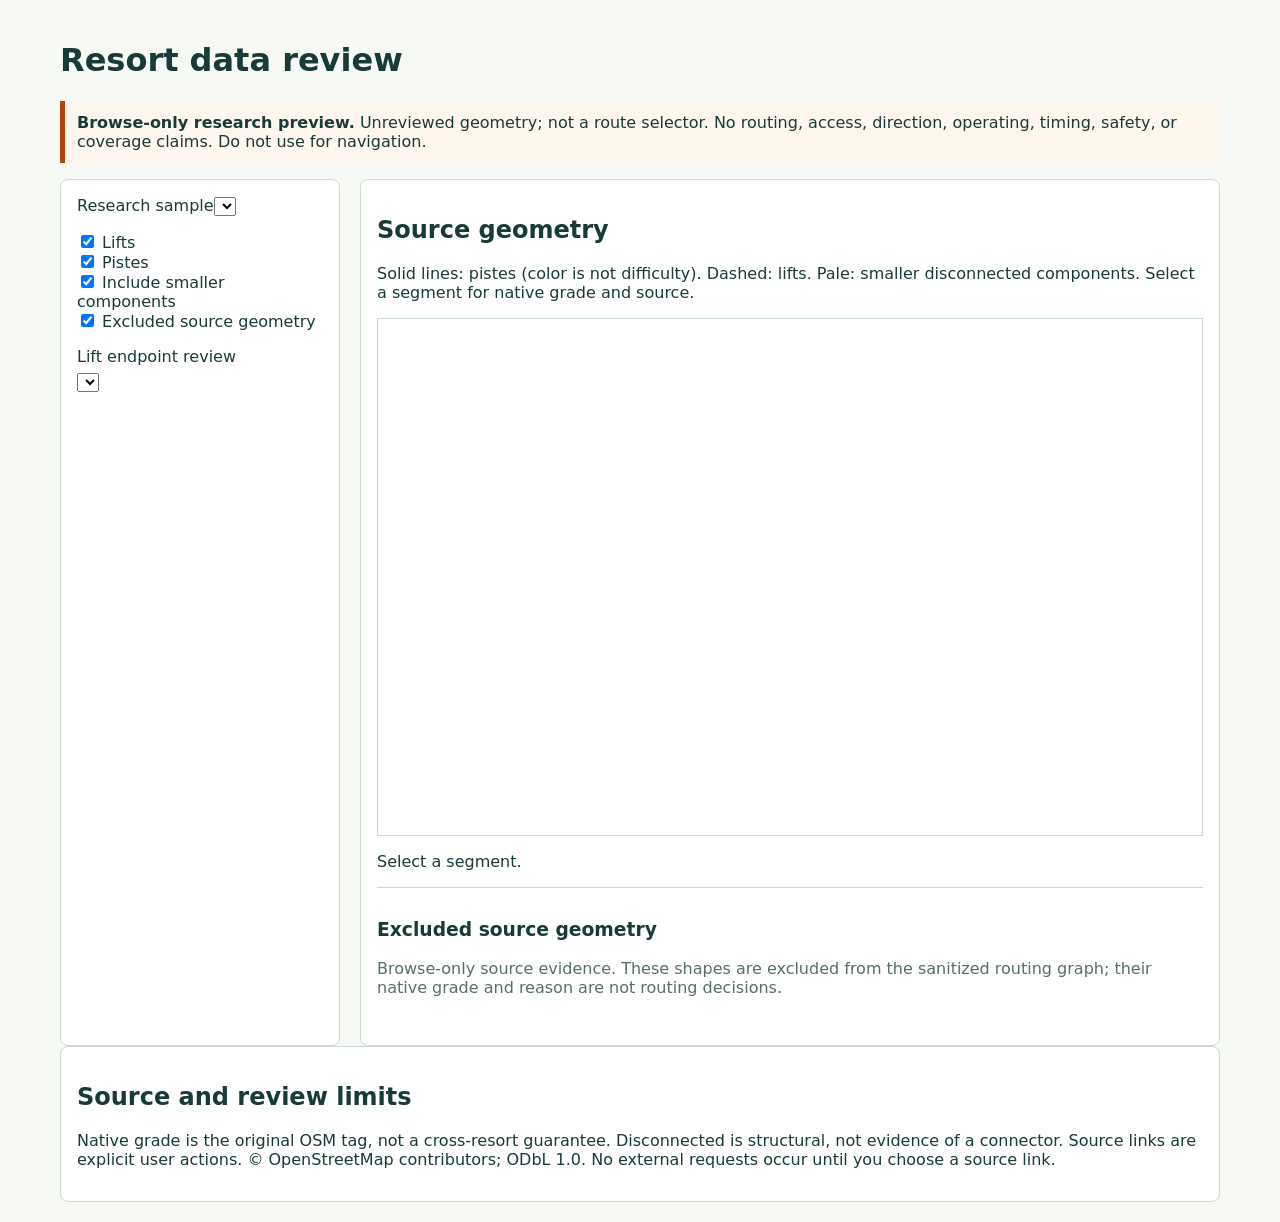
==== commit e7904e84: "Isolate offline HTTP checks from proxies and tighten excluded-source review" ====
--- a/web/resort-review.html
+++ b/web/resort-review.html
@@ -1 +1 @@
-<!doctype html><html lang="en"><meta charset="utf-8"><meta name="viewport" content="width=device-width"><title>Lift-Lap resort review</title><style>body{font:16px system-ui;max-width:1200px;margin:auto;padding:20px;background:#f7faf4;color:#183b3a}.warn{border-left:5px solid #b54112;padding:12px;background:#fff6ed}.grid{display:grid;grid-template-columns:280px 1fr;gap:20px}.box{background:white;border:1px solid #cbdad0;padding:16px;border-radius:8px}.map{width:100%;min-width:0;aspect-ratio:900/560;height:auto}.wrap{overflow:auto;border:1px solid #cbdad0}.e{fill:none;stroke-width:2;cursor:pointer;vector-effect:non-scaling-stroke}.lift{stroke:#203f3f;stroke-dasharray:7 5}.piste{stroke:#326f9c}.selected{stroke:#b54112!important;stroke-width:6}.dis{opacity:.25}.excluded{stroke:#9a5b19;stroke-width:2;stroke-dasharray:3 4;opacity:.82}.excluded.closed-area{fill:#f3d9b2;fill-opacity:.22}.excluded.selected{stroke:#b54112;stroke-width:6;opacity:1}.audit{margin-top:16px;border-top:1px solid #cbdad0;padding-top:12px}.audit-list{max-height:270px;overflow:auto;padding-left:20px}.audit-list button{font:inherit;text-align:left;background:none;border:0;color:#94330e;text-decoration:underline;cursor:pointer;padding:6px 0}.audit-list button:focus{outline:3px solid #b54112;outline-offset:2px}.muted{color:#55706b}.pill{display:inline-block;background:#e8f1eb;border-radius:9px;padding:4px;margin:3px}dt{font-weight:bold;margin-top:8px}dd{margin:0;color:#55706b;overflow-wrap:anywhere}a{color:#94330e}select{max-width:100%}*{box-sizing:border-box}.box{min-width:0}p{overflow-wrap:anywhere}.endpoint{fill:#fff;stroke:#94330e;stroke-width:3}.endpoint-label{fill:#183b3a;font:bold 14px system-ui}.e:focus{stroke:#b54112;stroke-width:6;outline:none}@media(max-width:750px){.grid{grid-template-columns:1fr}}</style><main><h1>Resort data review</h1><p class="warn"><b>Browse-only research preview.</b> Unreviewed geometry; not a route selector. No routing, access, direction, operating, timing, safety, or coverage claims. Do not use for navigation.</p><div class="grid"><aside class="box"><label for="s">Research sample</label><select id="s"></select><p><label><input id="l" type="checkbox" checked> Lifts</label><br><label><input id="p" type="checkbox" checked> Pistes</label><br><label><input id="d" type="checkbox" checked> Include smaller components</label><br><label><input id="x" type="checkbox" checked> Excluded source geometry</label></p><p id="cov"></p><label for="lift-review">Lift endpoint review</label><select id="lift-review"></select><p id="lift-summary"></p></aside><section class="box"><h2>Source geometry</h2><p>Solid lines: pistes (color is not difficulty). Dashed: lifts. Pale: smaller disconnected components. Select a segment for native grade and source.</p><div id="sum"></div><div class="wrap"><svg id="map" class="map" viewBox="0 0 900 560" role="group" aria-label="Unreviewed resort geometry"></svg></div><p id="status" role="status" aria-live="polite">Select a segment.</p><div id="detail" tabindex="-1"></div><section id="lift-detail" aria-label="Source lift endpoint evidence"></section><section class="audit" aria-labelledby="excluded-heading"><h3 id="excluded-heading">Excluded source geometry</h3><p class="muted">Browse-only source evidence. These shapes are excluded from the sanitized routing graph; their native grade and reason are not routing decisions.</p><ol id="excluded-list" class="audit-list"></ol></section></section></div><section class="box"><h2>Source and review limits</h2><p id="src"></p><p>Native grade is the original OSM tag, not a cross-resort guarantee. Disconnected is structural, not evidence of a connector. Source links are explicit user actions. © OpenStreetMap contributors; ODbL 1.0. This artifact makes no network requests.</p></section></main><script id="data" type="application/json">{"winter-park":{"label":"Winter Park, Colorado, US (partial)","graph":{"schema_version":1,"id":"winter-park-bounded-osm-research","timezone":"America/Denver","difficulty_convention":"US","review_status":"unreviewed","source_sha256":"f2a77cfbfd15cedfd1705c9d13ce0e282069ad1cc586a24aa2cc27831f031318","attribution":"\u00a9 OpenStreetMap contributors; ODbL 1.0","source_license":"https://www.openstreetmap.org/copyright","nodes":[{"id":"1001081226","lon":-105.7747227,"lat":39.8879755},{"id":"1001081228","lon":-105.7732682,"lat":39.8854182},{"id":"1001081242","lon":-105.7737508,"lat":39.8880069},{"id":"10790366850","lon":-105.7654745,"lat":39.888951},{"id":"10790366851","lon":-105.7668219,"lat":39.8903869},{"id":"10790422389","lon":-105.7665063,"lat":39.8888707},{"id":"10790422390","lon":-105.7664761,"lat":39.8888732},{"id":"10790422391","lon":-105.7664407,"lat":39.8888875},{"id":"10790422392","lon":-105.7664227,"lat":39.888916},{"id":"10790422393","lon":-105.7664227,"lat":39.8889506},{"id":"10790422394","lon":-105.7664394,"lat":39.8890352},{"id":"10790422395","lon":-105.7664545,"lat":39.8890989},{"id":"10790422396","lon":-105.7664833,"lat":39.8891575},{"id":"10790422397","lon":-105.7665183,"lat":39.889213},{"id":"10790422398","lon":-105.7665408,"lat":39.8892752},{"id":"10790422399","lon":-105.7665563,"lat":39.8893445},{"id":"10790422400","lon":-105.7665726,"lat":39.8893807},{"id":"10790422401","lon":-105.7665866,"lat":39.8894446},{"id":"10790422402","lon":-105.7665975,"lat":39.8895176},{"id":"10790422403","lon":-105.7666174,"lat":39.8895856},{"id":"10790422404","lon":-105.7666272,"lat":39.8896579},{"id":"10790435405","lon":-105.7666246,"lat":39.8896932},{"id":"10790435406","lon":-105.7666156,"lat":39.8897222},{"id":"10790435407","lon":-105.7665979,"lat":39.8897402},{"id":"10790435408","lon":-105.7665717,"lat":39.8897523},{"id":"10809376333","lon":-105.7745408,"lat":39.8897314},{"id":"10809376334","lon":-105.7740552,"lat":39.8900961},{"id":"10809376335","lon":-105.7734368,"lat":39.8904302},{"id":"10809376336","lon":-105.7727463,"lat":39.8907379},{"id":"10809376337","lon":-105.7721154,"lat":39.8909884},{"id":"10809376338","lon":-105.7718475,"lat":39.8910748},{"id":"10809376339","lon":-105.7713568,"lat":39.8910875},{"id":"10809376340","lon":-105.7706156,"lat":39.891047},{"id":"10809376341","lon":-105.7694051,"lat":39.8911147},{"id":"10809376342","lon":-105.7683309,"lat":39.8911863},{"id":"10809376343","lon":-105.7677306,"lat":39.8910794},{"id":"10809376344","lon":-105.7672155,"lat":39.8908596},{"id":"10809376345","lon":-105.7667156,"lat":39.8905492},{"id":"10809376346","lon":-105.7662216,"lat":39.8900286},{"id":"10809376347","lon":-105.7657005,"lat":39.8894239},{"id":"10809376348","lon":-105.7651656,"lat":39.8887996},{"id":"11252044150","lon":-105.7590222,"lat":39.8832486},{"id":"11252044151","lon":-105.7591693,"lat":39.8824065},{"id":"11725977559","lon":-105.7704867,"lat":39.8827792},{"id":"12080912431","lon":-105.7753722,"lat":39.8755526},{"id":"12081148549","lon":-105.7814467,"lat":39.8800734},{"id":"12081148550","lon":-105.7813322,"lat":39.8800796},{"id":"12085180968","lon":-105.7698393,"lat":39.8901396},{"id":"12086403941","lon":-105.7844606,"lat":39.8864446},{"id":"12086403957","lon":-105.7840921,"lat":39.8873144},{"id":"1234323853","lon":-105.7700554,"lat":39.8862023},{"id":"1234323867","lon":-105.7757748,"lat":39.8893731},{"id":"1234323869","lon":-105.7709613,"lat":39.890417},{"id":"1234323900","lon":-105.7768694,"lat":39.8828194},{"id":"1234323910","lon":-105.7786786,"lat":39.8752028},{"id":"1234323916","lon":-105.776925,"lat":39.8894357},{"id":"1234323941","lon":-105.7760027,"lat":39.8866954},{"id":"1234323943","lon":-105.7793466,"lat":39.877187},{"id":"1234323944","lon":-105.7755809,"lat":39.8765997},{"id":"1234323952","lon":-105.7773833,"lat":39.8903183},{"id":"1234323958","lon":-105.7743138,"lat":39.8831409},{"id":"1234323981","lon":-105.7713481,"lat":39.8842995},{"id":"1234323982","lon":-105.7767439,"lat":39.8795944},{"id":"1234323985","lon":-105.7782317,"lat":39.880709},{"id":"1234323988","lon":-105.7805575,"lat":39.889084},{"id":"1234323995","lon":-105.7700208,"lat":39.8901797},{"id":"1234324029","lon":-105.7692816,"lat":39.8877769},{"id":"1234324051","lon":-105.7759579,"lat":39.8893942},{"id":"1234324059","lon":-105.7687193,"lat":39.8893626},{"id":"1234324069","lon":-105.7761185,"lat":39.8848534},{"id":"1234324081","lon":-105.7769875,"lat":39.8811761},{"id":"1234324084","lon":-105.77656,"lat":39.8756805},{"id":"1234324099","lon":-105.7789766,"lat":39.8764272},{"id":"1234324104","lon":-105.7802905,"lat":39.8801358},{"id":"1234324117","lon":-105.776792,"lat":39.8772488},{"id":"1234324129","lon":-105.7795052,"lat":39.8780389},{"id":"1234324135","lon":-105.7780907,"lat":39.8890628},{"id":"1234324144","lon":-105.7720754,"lat":39.8839483},{"id":"1234324167","lon":-105.7702909,"lat":39.8853984},{"id":"1234324175","lon":-105.7769602,"lat":39.8809405},{"id":"1234324176","lon":-105.7814187,"lat":39.8886545},{"id":"1234324183","lon":-105.7705437,"lat":39.8903087},{"id":"1234324206","lon":-105.7760971,"lat":39.8738953},{"id":"1234324213","lon":-105.7775001,"lat":39.8817995},{"id":"1234324219","lon":-105.768729,"lat":39.8890749},{"id":"1234324225","lon":-105.7784239,"lat":39.874668},{"id":"1234324227","lon":-105.7762965,"lat":39.8885952},{"id":"1234324239","lon":-105.7755713,"lat":39.8761018},{"id":"1234324243","lon":-105.777085,"lat":39.8904174},{"id":"1234324247","lon":-105.7753951,"lat":39.8827721},{"id":"1234324249","lon":-105.776792,"lat":39.8764706},{"id":"1234324256","lon":-105.7785076,"lat":39.8806152},{"id":"1234324257","lon":-105.7757289,"lat":39.8824846},{"id":"1234324262","lon":-105.7766574,"lat":39.879067},{"id":"1234324266","lon":-105.7788997,"lat":39.8797612},{"id":"1234324269","lon":-105.7797547,"lat":39.8888763},{"id":"1234324270","lon":-105.7696515,"lat":39.8900911},{"id":"1234324288","lon":-105.7699208,"lat":39.8868403},{"id":"1234324296","lon":-105.7760104,"lat":39.8879071},{"id":"1234324299","lon":-105.7758555,"lat":39.8894169},{"id":"1234324313","lon":-105.7764263,"lat":39.8837529},{"id":"1234324314","lon":-105.7774488,"lat":39.8809077},{"id":"1234324324","lon":-105.7769558,"lat":39.8896575},{"id":"1234324337","lon":-105.7760273,"lat":39.8869408},{"id":"1234324338","lon":-105.7794908,"lat":39.8776554},{"id":"1234324339","lon":-105.7754367,"lat":39.8771087},{"id":"1234324344","lon":-105.7775371,"lat":39.8899265},{"id":"1234324348","lon":-105.7729533,"lat":39.8836136},{"id":"1234324356","lon":-105.7769635,"lat":39.8809693},{"id":"1234324361","lon":-105.7707426,"lat":39.8847937},{"id":"1234324362","lon":-105.7770467,"lat":39.8802509},{"id":"1234324368","lon":-105.7811142,"lat":39.8890203},{"id":"1234324370","lon":-105.7702599,"lat":39.8902197},{"id":"1234324381","lon":-105.7788029,"lat":39.8757021},{"id":"1234324386","lon":-105.7688779,"lat":39.8885403},{"id":"1234324391","lon":-105.7781029,"lat":39.8745255},{"id":"1234324394","lon":-105.7759815,"lat":39.8888822},{"id":"1234324402","lon":-105.7687114,"lat":39.8895058},{"id":"1234324409","lon":-105.7755184,"lat":39.8756924},{"id":"1234324416","lon":-105.776131,"lat":39.8821383},{"id":"1234324418","lon":-105.7767247,"lat":39.8760354},{"id":"1234324425","lon":-105.7793246,"lat":39.8803644},{"id":"1234324433","lon":-105.7767535,"lat":39.878145},{"id":"1234324436","lon":-105.7752036,"lat":39.882839},{"id":"1234324437","lon":-105.7793851,"lat":39.8785921},{"id":"1234324440","lon":-105.7785398,"lat":39.8889212},{"id":"12421999150","lon":-105.7668813,"lat":39.8872404},{"id":"12421999151","lon":-105.764881,"lat":39.8873709},{"id":"12421999152","lon":-105.7654305,"lat":39.8873617},{"id":"12421999153","lon":-105.7657057,"lat":39.8873524},{"id":"12421999154","lon":-105.7660129,"lat":39.8873074},{"id":"12421999155","lon":-105.7663727,"lat":39.887233},{"id":"12421999156","lon":-105.7666804,"lat":39.8872096},{"id":"12421999157","lon":-105.7670591,"lat":39.887308},{"id":"12421999158","lon":-105.7671739,"lat":39.8873921},{"id":"12421999159","lon":-105.7672563,"lat":39.8875686},{"id":"12421999160","lon":-105.7673876,"lat":39.8878998},{"id":"12421999161","lon":-105.7675249,"lat":39.8882406},{"id":"12421999162","lon":-105.7676484,"lat":39.8885207},{"id":"12421999163","lon":-105.767773,"lat":39.8887826},{"id":"12421999164","lon":-105.7678842,"lat":39.8890424},{"id":"12421999165","lon":-105.7679782,"lat":39.8892177},{"id":"12421999166","lon":-105.768134,"lat":39.8893558},{"id":"12421999167","lon":-105.7683544,"lat":39.8895131},{"id":"12440007138","lon":-105.7806652,"lat":39.8801145},{"id":"13131394664","lon":-105.7739498,"lat":39.8901531},{"id":"13591698009","lon":-105.7650544,"lat":39.8886643},{"id":"13591698010","lon":-105.7648421,"lat":39.8883683},{"id":"13591698011","lon":-105.7646226,"lat":39.8880804},{"id":"13591698022","lon":-105.7711224,"lat":39.8904671},{"id":"13591698023","lon":-105.7713188,"lat":39.8905282},{"id":"13591698024","lon":-105.7714621,"lat":39.8905648},{"id":"13591698025","lon":-105.7716037,"lat":39.8906096},{"id":"13591698026","lon":-105.7716267,"lat":39.8906639},{"id":"13591698027","lon":-105.7716249,"lat":39.8907115},{"id":"13591698028","lon":-105.7716143,"lat":39.8907413},{"id":"13591698029","lon":-105.7715702,"lat":39.8907747},{"id":"13591698031","lon":-105.7741846,"lat":39.8898326},{"id":"13591698032","lon":-105.774856,"lat":39.8891283},{"id":"13591698033","lon":-105.7750153,"lat":39.8887915},{"id":"13591698045","lon":-105.7685088,"lat":39.889556},{"id":"13591698046","lon":-105.7687001,"lat":39.8894163},{"id":"13591698047","lon":-105.7686229,"lat":39.889546},{"id":"13591970858","lon":-105.7759812,"lat":39.8860027},{"id":"13591970881","lon":-105.7809539,"lat":39.8890738},{"id":"177057939","lon":-105.7752333,"lat":39.8755864},{"id":"177076504","lon":-105.7816141,"lat":39.8800644},{"id":"177076799","lon":-105.7689737,"lat":39.8897603},{"id":"177076801","lon":-105.7694145,"lat":39.8899977},{"id":"177084303","lon":-105.7747442,"lat":39.8894084},{"id":"177084311","lon":-105.7756441,"lat":39.8889291},{"id":"177084313","lon":-105.776002,"lat":39.8892987},{"id":"177084315","lon":-105.7759394,"lat":39.8890284},{"id":"177084317","lon":-105.7765565,"lat":39.8882609},{"id":"177084319","lon":-105.7766611,"lat":39.8882815},{"id":"177084320","lon":-105.7767013,"lat":39.88837},{"id":"177084322","lon":-105.7766681,"lat":39.8888711},{"id":"177084324","lon":-105.7771155,"lat":39.8900283},{"id":"177084326","lon":-105.7771328,"lat":39.8908343},{"id":"177084328","lon":-105.7772262,"lat":39.8909222},{"id":"177084330","lon":-105.7773421,"lat":39.8908853},{"id":"177084331","lon":-105.7773577,"lat":39.8906004},{"id":"177084333","lon":-105.7776401,"lat":39.8895002},{"id":"177084335","lon":-105.7778197,"lat":39.8892434},{"id":"177084337","lon":-105.7792757,"lat":39.888852},{"id":"177084339","lon":-105.7801657,"lat":39.8889456},{"id":"177084341","lon":-105.7808358,"lat":39.8891132},{"id":"177084343","lon":-105.7812896,"lat":39.8889038},{"id":"177084345","lon":-105.7815134,"lat":39.8883816},{"id":"177103630","lon":-105.7705093,"lat":39.8829459},{"id":"177103666","lon":-105.7759413,"lat":39.8878847},{"id":"177105529","lon":-105.7638269,"lat":39.8865599},{"id":"177105782","lon":-105.7763265,"lat":39.8875185},{"id":"177105787","lon":-105.78273,"lat":39.8816761},{"id":"2640039862","lon":-105.7648568,"lat":39.8880222},{"id":"2640039863","lon":-105.7716734,"lat":39.8847288},{"id":"2640041917","lon":-105.7649985,"lat":39.8882888},{"id":"2640041918","lon":-105.7653987,"lat":39.8880817},{"id":"2640041919","lon":-105.7652989,"lat":39.8886702},{"id":"2640041920","lon":-105.7656689,"lat":39.8885062},{"id":"2640041921","lon":-105.7695013,"lat":39.8892525},{"id":"2640041922","lon":-105.7718678,"lat":39.8849604},{"id":"3017239474","lon":-105.7762029,"lat":39.8886805},{"id":"3339007839","lon":-105.7764835,"lat":39.8883753},{"id":"346447081","lon":-105.7630786,"lat":39.8859059},{"id":"346447082","lon":-105.7752167,"lat":39.8745534},{"id":"3809780304","lon":-105.7736848,"lat":39.8792532},{"id":"3809780305","lon":-105.7704121,"lat":39.8793381},{"id":"3809780308","lon":-105.7736496,"lat":39.8794697},{"id":"3809780310","lon":-105.7704121,"lat":39.8794967},{"id":"3809780313","lon":-105.7696594,"lat":39.8796118},{"id":"3809780316","lon":-105.7704441,"lat":39.8796497},{"id":"3809780319","lon":-105.7736395,"lat":39.8797827},{"id":"3809780323","lon":-105.7804517,"lat":39.8806032},{"id":"3809780324","lon":-105.7705617,"lat":39.8800187},{"id":"3809780325","lon":-105.7688485,"lat":39.8800486},{"id":"3809780328","lon":-105.7695604,"lat":39.8802643},{"id":"3809780329","lon":-105.7685413,"lat":39.8802882},{"id":"3809780330","lon":-105.7734733,"lat":39.8803509},{"id":"3809780333","lon":-105.7734229,"lat":39.8804553},{"id":"3809780336","lon":-105.7719631,"lat":39.880478},{"id":"3809780347","lon":-105.7694294,"lat":39.8806624},{"id":"3809780349","lon":-105.7719279,"lat":39.8806906},{"id":"3809780350","lon":-105.7733625,"lat":39.8806949},{"id":"3809780351","lon":-105.7681686,"lat":39.8807134},{"id":"3809780356","lon":-105.7732517,"lat":39.8810002},{"id":"3809780887","lon":-105.7751152,"lat":39.8756238},{"id":"3809780890","lon":-105.7749843,"lat":39.8757939},{"id":"3809780894","lon":-105.7749541,"lat":39.8758905},{"id":"3809780899","lon":-105.774939,"lat":39.8760876},{"id":"3809780903","lon":-105.7748634,"lat":39.8762848},{"id":"3809780905","lon":-105.7747363,"lat":39.8763032},{"id":"3809780908","lon":-105.7747123,"lat":39.8764355},{"id":"3809780911","lon":-105.7740161,"lat":39.876512},{"id":"3809780913","lon":-105.7736535,"lat":39.8766357},{"id":"3809780914","lon":-105.7744303,"lat":39.8766404},{"id":"3809780916","lon":-105.773311,"lat":39.8767825},{"id":"3809780917","lon":-105.774259,"lat":39.8768143},{"id":"3809780919","lon":-105.7731297,"lat":39.8769062},{"id":"3809780921","lon":-105.773039,"lat":39.8769874},{"id":"3809780922","lon":-105.774118,"lat":39.8770308},{"id":"3809780929","lon":-105.7740072,"lat":39.8772356},{"id":"3809780932","lon":-105.7728325,"lat":39.8772541},{"id":"3809780936","lon":-105.7738397,"lat":39.8773067},{"id":"3809780942","lon":-105.7727368,"lat":39.8774396},{"id":"3809780943","lon":-105.7735761,"lat":39.8774761},{"id":"3809780944","lon":-105.7740072,"lat":39.8774791},{"id":"3809780951","lon":-105.7739669,"lat":39.8776647},{"id":"3809780952","lon":-105.7725655,"lat":39.8777102},{"id":"3809780955","lon":-105.772495,"lat":39.8777952},{"id":"3809780958","lon":-105.7731203,"lat":39.8779298},{"id":"3809780961","lon":-105.7739568,"lat":39.8780009},{"id":"3809780964","lon":-105.7721576,"lat":39.8781006},{"id":"3809780966","lon":-105.7729137,"lat":39.8781758},{"id":"3809780971","lon":-105.771946,"lat":39.8782474},{"id":"3809780972","lon":-105.7739064,"lat":39.878314},{"id":"3809780974","lon":-105.7727214,"lat":39.8784436},{"id":"3809780977","lon":-105.7714827,"lat":39.8785219},{"id":"3809780980","lon":-105.7738813,"lat":39.8786387},{"id":"3809780982","lon":-105.7712812,"lat":39.878661},{"id":"3809780984","lon":-105.7725718,"lat":39.8787224},{"id":"3809780988","lon":-105.770974,"lat":39.8788465},{"id":"3809780995","lon":-105.7737352,"lat":39.87906},{"id":"3809780996","lon":-105.7704706,"lat":39.8791249},{"id":"3809780998","lon":-105.7723795,"lat":39.8791488},{"id":"3809781057","lon":-105.7678563,"lat":39.8810226},{"id":"3809781059","lon":-105.7691726,"lat":39.8810489},{"id":"3809781062","lon":-105.7803913,"lat":39.8808825},{"id":"3809781065","lon":-105.7801699,"lat":39.8811799},{"id":"3809781068","lon":-105.7676347,"lat":39.8813047},{"id":"3809781070","lon":-105.7706797,"lat":39.8813269},{"id":"3809781071","lon":-105.7718926,"lat":39.8813438},{"id":"3809781072","lon":-105.7731661,"lat":39.8814022},{"id":"3809781074","lon":-105.7675088,"lat":39.8814902},{"id":"3809781076","lon":-105.7687042,"lat":39.8815707},{"id":"3809781078","lon":-105.7707251,"lat":39.8816322},{"id":"3809781079","lon":-105.7731308,"lat":39.8817462},{"id":"3809781080","lon":-105.7718322,"lat":39.8818887},{"id":"3809781081","lon":-105.7708157,"lat":39.881926},{"id":"3809781084","lon":-105.7708258,"lat":39.8820265},{"id":"3809781085","lon":-105.7829335,"lat":39.8820857},{"id":"3809781086","lon":-105.7792108,"lat":39.8820938},{"id":"3809781087","lon":-105.7708208,"lat":39.8821231},{"id":"3809781090","lon":-105.7707855,"lat":39.8822313},{"id":"3809781091","lon":-105.7684171,"lat":39.8822973},{"id":"3809781092","lon":-105.7707301,"lat":39.8823318},{"id":"3809781094","lon":-105.7830118,"lat":39.882359},{"id":"3809781096","lon":-105.7790108,"lat":39.8825063},{"id":"3809781099","lon":-105.7669569,"lat":39.8826606},{"id":"3809781100","lon":-105.7830546,"lat":39.8826432},{"id":"3809781101","lon":-105.772889,"lat":39.882666},{"id":"3809781103","lon":-105.7704732,"lat":39.8826796},{"id":"3809781105","lon":-105.7718372,"lat":39.8827429},{"id":"3809781107","lon":-105.7787898,"lat":39.8828496},{"id":"3809781109","lon":-105.7679487,"lat":39.8829273},{"id":"3809781110","lon":-105.7698871,"lat":39.8829475},{"id":"3809781111","lon":-105.7718674,"lat":39.8829477},{"id":"3809781112","lon":-105.7697662,"lat":39.8829668},{"id":"3809781114","lon":-105.7728437,"lat":39.8829907},{"id":"3809781115","lon":-105.7707352,"lat":39.8829945},{"id":"3809781116","lon":-105.7711198,"lat":39.8831394},{"id":"3809781117","lon":-105.7728387,"lat":39.8831955},{"id":"3809781118","lon":-105.7678076,"lat":39.883221},{"id":"3809781119","lon":-105.7686733,"lat":39.8832412},{"id":"3809781121","lon":-105.7711875,"lat":39.8833115},{"id":"3809781122","lon":-105.7783988,"lat":39.8833291},{"id":"3809781123","lon":-105.7832326,"lat":39.8833374},{"id":"3809781124","lon":-105.7684517,"lat":39.8833455},{"id":"3809781125","lon":-105.7719833,"lat":39.8833651},{"id":"3809781128","lon":-105.7828009,"lat":39.8834798},{"id":"3809781130","lon":-105.7711386,"lat":39.8835237},{"id":"3809781133","lon":-105.7674361,"lat":39.8832069},{"id":"3809781134","lon":-105.772084,"lat":39.8835777},{"id":"3809781135","lon":-105.7707438,"lat":39.8836596},{"id":"3809781136","lon":-105.7703484,"lat":39.8836828},{"id":"3809781137","lon":-105.7678523,"lat":39.8836934},{"id":"3809781141","lon":-105.7710771,"lat":39.8837406},{"id":"3809781142","lon":-105.7701142,"lat":39.8837736},{"id":"3809781144","lon":-105.7722557,"lat":39.8838758},{"id":"3809781146","lon":-105.7699228,"lat":39.8839263},{"id":"3809781147","lon":-105.7668418,"lat":39.8840502},{"id":"3809781148","lon":-105.7663219,"lat":39.8841759},{"id":"3809781150","lon":-105.7708385,"lat":39.884186},{"id":"3809781151","lon":-105.7696902,"lat":39.8842253},{"id":"3809781153","lon":-105.7661509,"lat":39.8842415},{"id":"3809781154","lon":-105.7821237,"lat":39.8842975},{"id":"3809781155","lon":-105.7780563,"lat":39.8843119},{"id":"3809781157","lon":-105.7833965,"lat":39.8843376},{"id":"3809781158","lon":-105.7707815,"lat":39.8843391},{"id":"3809781162","lon":-105.7659016,"lat":39.8844382},{"id":"3809781164","lon":-105.7816963,"lat":39.8845708},{"id":"3809781165","lon":-105.7691666,"lat":39.884668},{"id":"3809781167","lon":-105.7778935,"lat":39.8847536},{"id":"3809781171","lon":-105.7835389,"lat":39.8847748},{"id":"3809781172","lon":-105.7811834,"lat":39.8847839},{"id":"3809781173","lon":-105.7689601,"lat":39.8847882},{"id":"3809781175","lon":-105.7687784,"lat":39.8848593},{"id":"3809781177","lon":-105.7655312,"lat":39.8848919},{"id":"3809781179","lon":-105.7684045,"lat":39.8849658},{"id":"3809781182","lon":-105.7681659,"lat":39.8849795},{"id":"3809781184","lon":-105.7679842,"lat":39.8850205},{"id":"3809781185","lon":-105.7675098,"lat":39.8850503},{"id":"3809781186","lon":-105.7797654,"lat":39.8851016},{"id":"3809781187","lon":-105.7652748,"lat":39.8850941},{"id":"3809781188","lon":-105.767263,"lat":39.8851083},{"id":"3809781191","lon":-105.7670313,"lat":39.8851933},{"id":"3809781193","lon":-105.7837384,"lat":39.8852394},{"id":"3809781195","lon":-105.7794383,"lat":39.8853086},{"id":"3809781198","lon":-105.764648,"lat":39.8853838},{"id":"3809781199","lon":-105.7667644,"lat":39.8854098},{"id":"3809781200","lon":-105.7773232,"lat":39.8854607},{"id":"3809781202","lon":-105.7737411,"lat":39.8855068},{"id":"3809781204","lon":-105.779011,"lat":39.8855764},{"id":"3809781206","lon":-105.7732248,"lat":39.8856191},{"id":"3809781212","lon":-105.7720555,"lat":39.8856867},{"id":"3809781224","lon":-105.7750125,"lat":39.8858347},{"id":"3809781228","lon":-105.7637502,"lat":39.8859111},{"id":"3809781229","lon":-105.77325,"lat":39.8859282},{"id":"3809781230","lon":-105.7772164,"lat":39.8859416},{"id":"3809781231","lon":-105.7662305,"lat":39.8859586},{"id":"3809781233","lon":-105.7720353,"lat":39.885992},{"id":"3809781238","lon":-105.7784948,"lat":39.8860439},{"id":"3809781241","lon":-105.7843438,"lat":39.8860975},{"id":"3809781243","lon":-105.7753188,"lat":39.8861271},{"id":"3809781246","lon":-105.7659535,"lat":39.8861634},{"id":"3809781251","lon":-105.7719044,"lat":39.8862741},{"id":"3809781252","lon":-105.7781983,"lat":39.8862345},{"id":"3809781255","lon":-105.7844435,"lat":39.8863599},{"id":"3809781256","lon":-105.765353,"lat":39.8863934},{"id":"3809781258","lon":-105.7755503,"lat":39.8864496},{"id":"3809781259","lon":-105.7734212,"lat":39.88645},{"id":"3809781264","lon":-105.7764953,"lat":39.8874283},{"id":"3809781267","lon":-105.7756144,"lat":39.8865835},{"id":"3809781269","lon":-105.764541,"lat":39.8866557},{"id":"3809781271","lon":-105.7641278,"lat":39.8866667},{"id":"3809781272","lon":-105.7845056,"lat":39.8866673},{"id":"3809781273","lon":-105.7643736,"lat":39.8866831},{"id":"3809781279","lon":-105.7713654,"lat":39.8868384},{"id":"3809781281","lon":-105.7735824,"lat":39.8868403},{"id":"3809781283","lon":-105.7844502,"lat":39.8868529},{"id":"3809781290","lon":-105.7766964,"lat":39.8869965},{"id":"3809781292","lon":-105.7757177,"lat":39.8870262},{"id":"3809781293","lon":-105.7737184,"lat":39.8870374},{"id":"3809781294","lon":-105.7843495,"lat":39.8870461},{"id":"3809781297","lon":-105.7757248,"lat":39.8871901},{"id":"3809781298","lon":-105.770837,"lat":39.8872308},{"id":"3809781301","lon":-105.7763403,"lat":39.8872916},{"id":"3809781305","lon":-105.770748,"lat":39.8873647},{"id":"3809781309","lon":-105.7776989,"lat":39.8874016},{"id":"3809781311","lon":-105.7775208,"lat":39.8873535},{"id":"3809781312","lon":-105.7778663,"lat":39.8874372},{"id":"3809781313","lon":-105.7839566,"lat":39.8874557},{"id":"3809781316","lon":-105.7706981,"lat":39.8875068},{"id":"3809781319","lon":-105.7741717,"lat":39.8875437},{"id":"3809781320","lon":-105.7768264,"lat":39.8872342},{"id":"3809781321","lon":-105.7769934,"lat":39.8873072},{"id":"3809781326","lon":-105.7756589,"lat":39.8875407},{"id":"3809781327","lon":-105.7706767,"lat":39.8877336},{"id":"3809781331","lon":-105.7834378,"lat":39.8877572},{"id":"3809781335","lon":-105.7745394,"lat":39.8878683},{"id":"3809781336","lon":-105.7789955,"lat":39.8879156},{"id":"3809781338","lon":-105.7830198,"lat":39.8879465},{"id":"3809781339","lon":-105.7807886,"lat":39.8880084},{"id":"3809781340","lon":-105.7805317,"lat":39.88802},{"id":"3809781341","lon":-105.7793682,"lat":39.8880354},{"id":"3809781343","lon":-105.7812872,"lat":39.8880663},{"id":"3809781344","lon":-105.7825061,"lat":39.8880663},{"id":"3809781345","lon":-105.7801489,"lat":39.8880857},{"id":"3809781346","lon":-105.779746,"lat":39.8880973},{"id":"3809781347","lon":-105.7821132,"lat":39.8881089},{"id":"3809781348","lon":-105.7708014,"lat":39.8883048},{"id":"3809781352","lon":-105.7708655,"lat":39.8887502},{"id":"3809781367","lon":-105.7707729,"lat":39.8891382},{"id":"3809781372","lon":-105.7706269,"lat":39.8892694},{"id":"3809781376","lon":-105.7699929,"lat":39.8893131},{"id":"3809781378","lon":-105.7704666,"lat":39.8893268},{"id":"4122105490","lon":-105.7677321,"lat":39.8835302},{"id":"4122105491","lon":-105.7671425,"lat":39.8828753},{"id":"4122105492","lon":-105.7673095,"lat":39.8830758},{"id":"4122105493","lon":-105.7669571,"lat":39.8823996},{"id":"4122105494","lon":-105.766722,"lat":39.882917},{"id":"4122105495","lon":-105.7666139,"lat":39.8830674},{"id":"4122105496","lon":-105.7664584,"lat":39.8833371},{"id":"4122105497","lon":-105.7663976,"lat":39.8835549},{"id":"4122105498","lon":-105.7663368,"lat":39.8837416},{"id":"4122105499","lon":-105.7663097,"lat":39.8839387},{"id":"4122105500","lon":-105.766252,"lat":39.8842027},{"id":"4122105501","lon":-105.7666071,"lat":39.8826991},{"id":"4122105502","lon":-105.7662827,"lat":39.8829792},{"id":"4122105503","lon":-105.7659786,"lat":39.8832645},{"id":"4122105504","lon":-105.7656812,"lat":39.883529},{"id":"4122105505","lon":-105.7653838,"lat":39.8838401},{"id":"4122105506","lon":-105.7650391,"lat":39.8841565},{"id":"4122105507","lon":-105.7648093,"lat":39.8843588},{"id":"4122105508","lon":-105.7645457,"lat":39.8846233},{"id":"4122105509","lon":-105.7643362,"lat":39.8848566},{"id":"4122105511","lon":-105.7839881,"lat":39.8855933},{"id":"4405867196","lon":-105.7763924,"lat":39.8742111},{"id":"4405867197","lon":-105.7778628,"lat":39.8744997},{"id":"4405867198","lon":-105.7769923,"lat":39.8747689},{"id":"4405867199","lon":-105.7766602,"lat":39.8744853},{"id":"4405867247","lon":-105.7812638,"lat":39.8800833},{"id":"4405867249","lon":-105.780351,"lat":39.8801325},{"id":"4405867253","lon":-105.7830286,"lat":39.8824708},{"id":"4405867268","lon":-105.7764344,"lat":39.8872136},{"id":"4405867269","lon":-105.7771993,"lat":39.8873116},{"id":"4405867270","lon":-105.7647899,"lat":39.8875303},{"id":"4405867271","lon":-105.7651809,"lat":39.8875682},{"id":"4405867273","lon":-105.7656473,"lat":39.8877622},{"id":"4405867275","lon":-105.7660173,"lat":39.8879949},{"id":"4405867276","lon":-105.7818409,"lat":39.8880949},{"id":"4405867278","lon":-105.7662677,"lat":39.8882576},{"id":"4405867279","lon":-105.7663826,"lat":39.8884269},{"id":"4405867280","lon":-105.7752669,"lat":39.8882466},{"id":"4405867281","lon":-105.7664424,"lat":39.8887584},{"id":"4405867282","lon":-105.7667733,"lat":39.8893367},{"id":"4405867283","lon":-105.774409,"lat":39.8896453},{"id":"4405867284","lon":-105.7670858,"lat":39.8897845},{"id":"4405867285","lon":-105.7740023,"lat":39.8899502},{"id":"4405867286","lon":-105.7673937,"lat":39.8901106},{"id":"4405867287","lon":-105.773414,"lat":39.8902217},{"id":"4405867288","lon":-105.7729108,"lat":39.8903963},{"id":"4405867289","lon":-105.7677568,"lat":39.8904386},{"id":"4405867290","lon":-105.7722674,"lat":39.8905955},{"id":"4405867291","lon":-105.7682117,"lat":39.8906131},{"id":"4405867292","lon":-105.7687264,"lat":39.8906978},{"id":"4405867293","lon":-105.7702867,"lat":39.8907083},{"id":"4405867294","lon":-105.7694686,"lat":39.8907489},{"id":"4405867295","lon":-105.7711851,"lat":39.8907577},{"id":"4405867296","lon":-105.771624,"lat":39.8907771},{"id":"4728615781","lon":-105.7610591,"lat":39.8797326},{"id":"7264986429","lon":-105.7615956,"lat":39.8753413},{"id":"7264986433","lon":-105.7614279,"lat":39.8756576},{"id":"7264986434","lon":-105.7613582,"lat":39.8758511},{"id":"7264986435","lon":-105.7613045,"lat":39.8760323},{"id":"7264986436","lon":-105.760988,"lat":39.8764192},{"id":"7264986437","lon":-105.7606018,"lat":39.8767856},{"id":"7264986438","lon":-105.7602102,"lat":39.877152},{"id":"7264986439","lon":-105.7600546,"lat":39.8773579},{"id":"7264986440","lon":-105.7600019,"lat":39.8776973},{"id":"7264986441","lon":-105.7602048,"lat":39.8784076},{"id":"7264986442","lon":-105.7605176,"lat":39.8791041},{"id":"7264986443","lon":-105.7616523,"lat":39.8802936},{"id":"7264986444","lon":-105.7617485,"lat":39.8805471},{"id":"7264986445","lon":-105.762136,"lat":39.880927},{"id":"7264986446","lon":-105.7623077,"lat":39.8814786},{"id":"7264986447","lon":-105.7623399,"lat":39.8821208},{"id":"7264986448","lon":-105.7621789,"lat":39.8824995},{"id":"7264986449","lon":-105.7622969,"lat":39.8829358},{"id":"7264986450","lon":-105.7626939,"lat":39.8833722},{"id":"7264986451","lon":-105.7631293,"lat":39.8842825},{"id":"7264986452","lon":-105.7636702,"lat":39.8849611},{"id":"7264986454","lon":-105.7634341,"lat":39.8855209},{"id":"7264986455","lon":-105.7634557,"lat":39.8858667},{"id":"7264986456","lon":-105.7717169,"lat":39.884887},{"id":"7264986457","lon":-105.7715345,"lat":39.8851257},{"id":"7264986458","lon":-105.7712019,"lat":39.8857514},{"id":"7264986459","lon":-105.7705796,"lat":39.8869122},{"id":"7264986460","lon":-105.7703543,"lat":39.8873485},{"id":"7264986461","lon":-105.76985,"lat":39.887933},{"id":"7264986462","lon":-105.7696998,"lat":39.8882952},{"id":"7264986463","lon":-105.7695711,"lat":39.8887644},{"id":"7264986464","lon":-105.7694209,"lat":39.8890937},{"id":"7264986465","lon":-105.7706896,"lat":39.8875968},{"id":"7264986466","lon":-105.7704294,"lat":39.8878589},{"id":"7264986467","lon":-105.7702363,"lat":39.8882211},{"id":"7264986468","lon":-105.7700968,"lat":39.8885586},{"id":"7264986469","lon":-105.7696998,"lat":39.8891513},{"id":"7264986470","lon":-105.7720481,"lat":39.8857991},{"id":"7264986471","lon":-105.7721889,"lat":39.8865006},{"id":"7264986472","lon":-105.7724786,"lat":39.8868875},{"id":"7264986473","lon":-105.7728005,"lat":39.8874144},{"id":"7264986474","lon":-105.7731867,"lat":39.8877107},{"id":"7264986475","lon":-105.7744634,"lat":39.8880482},{"id":"861735808","lon":-105.7574256,"lat":39.882349},{"id":"861735809","lon":-105.7622351,"lat":39.8837628},{"id":"9624195270","lon":-105.7777655,"lat":39.8849987},{"id":"9624195271","lon":-105.777511,"lat":39.8851394},{"id":"9624195281","lon":-105.7754171,"lat":39.8884909},{"id":"9624195282","lon":-105.7760686,"lat":39.8873922},{"id":"9624195283","lon":-105.7759684,"lat":39.8861914},{"id":"9624195284","lon":-105.7762176,"lat":39.884499},{"id":"9624195286","lon":-105.7764955,"lat":39.8743499}],"edges":[{"id":"osm:way:107391916:0","from":"1234324084","to":"1234324418","kind":"piste","name":"OutRigger Trail","difficulty":"black","lift_type":null,"geometry":[[-105.77656,39.8756805],[-105.7767247,39.8760354]],"length_m":41.891,"duration_s":10.473,"duration_basis":"assumed","review_status":"unreviewed","source_refs":["way/107391916"],"source_version":"2","source_difficulty":"advanced"},{"id":"osm:way:107391916:1","from":"1234324418","to":"1234324249","kind":"piste","name":"OutRigger Trail","difficulty":"black","lift_type":null,"geometry":[[-105.7767247,39.8760354],[-105.776792,39.8764706]],"length_m":48.732,"duration_s":12.183,"duration_basis":"assumed","review_status":"unreviewed","source_refs":["way/107391916"],"source_version":"2","source_difficulty":"advanced"},{"id":"osm:way:107391916:2","from":"1234324249","to":"1234324117","kind":"piste","name":"OutRigger Trail","difficulty":"black","lift_type":null,"geometry":[[-105.776792,39.8764706],[-105.776792,39.8772488]],"length_m":86.532,"duration_s":21.633,"duration_basis":"assumed","review_status":"unreviewed","source_refs":["way/107391916"],"source_version":"2","source_difficulty":"advanced"},{"id":"osm:way:107391916:3","from":"1234324117","to":"1234324433","kind":"piste","name":"OutRigger Trail","difficulty":"black","lift_type":null,"geometry":[[-105.776792,39.8772488],[-105.7767535,39.878145]],"length_m":99.707,"duration_s":24.927,"duration_basis":"assumed","review_status":"unreviewed","source_refs":["way/107391916"],"source_version":"2","source_difficulty":"advanced"},{"id":"osm:way:107391916:4","from":"1234324433","to":"1234324262","kind":"piste","name":"OutRigger Trail","difficulty":"black","lift_type":null,"geometry":[[-105.7767535,39.878145],[-105.7766574,39.879067]],"length_m":102.849,"duration_s":25.712,"duration_basis":"assumed","review_status":"unreviewed","source_refs":["way/107391916"],"source_version":"2","source_difficulty":"advanced"},{"id":"osm:way:107391916:5","from":"1234324262","to":"1234323982","kind":"piste","name":"OutRigger Trail","difficulty":"black","lift_type":null,"geometry":[[-105.7766574,39.879067],[-105.7767439,39.8795944]],"length_m":59.107,"duration_s":14.777,"duration_basis":"assumed","review_status":"unreviewed","source_refs":["way/107391916"],"source_version":"2","source_difficulty":"advanced"},{"id":"osm:way:107391916:6","from":"1234323982","to":"1234324362","kind":"piste","name":"OutRigger Trail","difficulty":"black","lift_type":null,"geometry":[[-105.7767439,39.8795944],[-105.7770467,39.8802509]],"length_m":77.437,"duration_s":19.359,"duration_basis":"assumed","review_status":"unreviewed","source_refs":["way/107391916"],"source_version":"2","source_difficulty":"advanced"},{"id":"osm:way:107391916:7","from":"1234324362","to":"1234324175","kind":"piste","name":"OutRigger Trail","difficulty":"black","lift_type":null,"geometry":[[-105.7770467,39.8802509],[-105.7769602,39.8809405]],"length_m":77.034,"duration_s":19.259,"duration_basis":"assumed","review_status":"unreviewed","source_refs":["way/107391916"],"source_version":"2","source_difficulty":"advanced"},{"id":"osm:way:107391916:8","from":"1234324175","to":"1234324356","kind":"piste","name":"OutRigger Trail","difficulty":"black","lift_type":null,"geometry":[[-105.7769602,39.8809405],[-105.7769635,39.8809693]],"length_m":3.215,"duration_s":1,"duration_basis":"assumed","review_status":"unreviewed","source_refs":["way/107391916"],"source_version":"2","source_difficulty":"advanced"},{"id":"osm:way:107391916:9","from":"1234324356","to":"1234324081","kind":"piste","name":"OutRigger Trail","difficulty":"black","lift_type":null,"geometry":[[-105.7769635,39.8809693],[-105.7769875,39.8811761]],"length_m":23.086,"duration_s":5.772,"duration_basis":"assumed","review_status":"unreviewed","source_refs":["way/107391916"],"source_version":"2","source_difficulty":"advanced"},{"id":"osm:way:107391923:0","from":"177076504","to":"12081148549","kind":"piste","name":"Village Way","difficulty":"green","lift_type":null,"geometry":[[-105.7816141,39.8800644],[-105.7814467,39.8800734]],"length_m":14.319,"duration_s":3.58,"duration_basis":"assumed","review_status":"unreviewed","source_refs":["way/107391923"],"source_version":"9","source_difficulty":"easy"},{"id":"osm:way:107391923:1","from":"12081148549","to":"12081148550","kind":"piste","name":"Village Way","difficulty":"green","lift_type":null,"geometry":[[-105.7814467,39.8800734],[-105.7813322,39.8800796]],"length_m":9.795,"duration_s":2.449,"duration_basis":"assumed","review_status":"unreviewed","source_refs":["way/107391923"],"source_version":"9","source_difficulty":"easy"},{"id":"osm:way:107391923:10","from":"1234324314","to":"1234324081","kind":"piste","name":"Village Way","difficulty":"green","lift_type":null,"geometry":[[-105.7774488,39.8809077],[-105.7769875,39.8811761]],"length_m":49.397,"duration_s":12.349,"duration_basis":"assumed","review_status":"unreviewed","source_refs":["way/107391923"],"source_version":"9","source_difficulty":"easy"},{"id":"osm:way:107391923:11","from":"1234324081","to":"1234324416","kind":"piste","name":"Village Way","difficulty":"green","lift_type":null,"geometry":[[-105.7769875,39.8811761],[-105.776131,39.8821383]],"length_m":129.57,"duration_s":32.393,"duration_basis":"assumed","review_status":"unreviewed","source_refs":["way/107391923"],"source_version":"9","source_difficulty":"easy"},{"id":"osm:way:107391923:12","from":"1234324416","to":"1234324257","kind":"piste","name":"Village Way","difficulty":"green","lift_type":null,"geometry":[[-105.776131,39.8821383],[-105.7757289,39.8824846]],"length_m":51.575,"duration_s":12.894,"duration_basis":"assumed","review_status":"unreviewed","source_refs":["way/107391923"],"source_version":"9","source_difficulty":"easy"},{"id":"osm:way:107391923:13","from":"1234324257","to":"1234324247","kind":"piste","name":"Village Way","difficulty":"green","lift_type":null,"geometry":[[-105.7757289,39.8824846],[-105.7753951,39.8827721]],"length_m":42.816,"duration_s":10.704,"duration_basis":"assumed","review_status":"unreviewed","source_refs":["way/107391923"],"source_version":"9","source_difficulty":"easy"},{"id":"osm:way:107391923:14","from":"1234324247","to":"1234324436","kind":"piste","name":"Village Way","difficulty":"green","lift_type":null,"geometry":[[-105.7753951,39.8827721],[-105.7752036,39.882839]],"length_m":17.954,"duration_s":4.488,"duration_basis":"assumed","review_status":"unreviewed","source_refs":["way/107391923"],"source_version":"9","source_difficulty":"easy"},{"id":"osm:way:107391923:15","from":"1234324436","to":"1234323958","kind":"piste","name":"Village Way","difficulty":"green","lift_type":null,"geometry":[[-105.7752036,39.882839],[-105.7743138,39.8831409]],"length_m":83.014,"duration_s":20.753,"duration_basis":"assumed","review_status":"unreviewed","source_refs":["way/107391923"],"source_version":"9","source_difficulty":"easy"},{"id":"osm:way:107391923:16","from":"1234323958","to":"1234324348","kind":"piste","name":"Village Way","difficulty":"green","lift_type":null,"geometry":[[-105.7743138,39.8831409],[-105.7729533,39.8836136]],"length_m":127.431,"duration_s":31.858,"duration_basis":"assumed","review_status":"unreviewed","source_refs":["way/107391923"],"source_version":"9","source_difficulty":"easy"},{"id":"osm:way:107391923:17","from":"1234324348","to":"3809781144","kind":"piste","name":"Village Way","difficulty":"green","lift_type":null,"geometry":[[-105.7729533,39.8836136],[-105.7722557,39.8838758]],"length_m":66.28,"duration_s":16.57,"duration_basis":"assumed","review_status":"unreviewed","source_refs":["way/107391923"],"source_version":"9","source_difficulty":"easy"},{"id":"osm:way:107391923:18","from":"3809781144","to":"1234324144","kind":"piste","name":"Village Way","difficulty":"green","lift_type":null,"geometry":[[-105.7722557,39.8838758],[-105.7720754,39.8839483]],"length_m":17.368,"duration_s":4.342,"duration_basis":"assumed","review_status":"unreviewed","source_refs":["way/107391923"],"source_version":"9","source_difficulty":"easy"},{"id":"osm:way:107391923:19","from":"1234324144","to":"1234323981","kind":"piste","name":"Village Way","difficulty":"green","lift_type":null,"geometry":[[-105.7720754,39.8839483],[-105.7713481,39.8842995]],"length_m":73.322,"duration_s":18.33,"duration_basis":"assumed","review_status":"unreviewed","source_refs":["way/107391923"],"source_version":"9","source_difficulty":"easy"},{"id":"osm:way:107391923:2","from":"12081148550","to":"4405867247","kind":"piste","name":"Village Way","difficulty":"green","lift_type":null,"geometry":[[-105.7813322,39.8800796],[-105.7812638,39.8800833]],"length_m":5.851,"duration_s":1.463,"duration_basis":"assumed","review_status":"unreviewed","source_refs":["way/107391923"],"source_version":"9","source_difficulty":"easy"},{"id":"osm:way:107391923:20","from":"1234323981","to":"1234324361","kind":"piste","name":"Village Way","difficulty":"green","lift_type":null,"geometry":[[-105.7713481,39.8842995],[-105.7707426,39.8847937]],"length_m":75.425,"duration_s":18.856,"duration_basis":"assumed","review_status":"unreviewed","source_refs":["way/107391923"],"source_version":"9","source_difficulty":"easy"},{"id":"osm:way:107391923:21","from":"1234324361","to":"1234324167","kind":"piste","name":"Village Way","difficulty":"green","lift_type":null,"geometry":[[-105.7707426,39.8847937],[-105.7702909,39.8853984]],"length_m":77.502,"duration_s":19.375,"duration_basis":"assumed","review_status":"unreviewed","source_refs":["way/107391923"],"source_version":"9","source_difficulty":"easy"},{"id":"osm:way:107391923:22","from":"1234324167","to":"1234323853","kind":"piste","name":"Village Way","difficulty":"green","lift_type":null,"geometry":[[-105.7702909,39.8853984],[-105.7700554,39.8862023]],"length_m":91.62,"duration_s":22.905,"duration_basis":"assumed","review_status":"unreviewed","source_refs":["way/107391923"],"source_version":"9","source_difficulty":"easy"},{"id":"osm:way:107391923:23","from":"1234323853","to":"1234324288","kind":"piste","name":"Village Way","difficulty":"green","lift_type":null,"geometry":[[-105.7700554,39.8862023],[-105.7699208,39.8868403]],"length_m":71.866,"duration_s":17.966,"duration_basis":"assumed","review_status":"unreviewed","source_refs":["way/107391923"],"source_version":"9","source_difficulty":"easy"},{"id":"osm:way:107391923:24","from":"1234324288","to":"1234324029","kind":"piste","name":"Village Way","difficulty":"green","lift_type":null,"geometry":[[-105.7699208,39.8868403],[-105.7692816,39.8877769]],"length_m":117.561,"duration_s":29.39,"duration_basis":"assumed","review_status":"unreviewed","source_refs":["way/107391923"],"source_version":"9","source_difficulty":"easy"},{"id":"osm:way:107391923:25","from":"1234324029","to":"1234324386","kind":"piste","name":"Village Way","difficulty":"green","lift_type":null,"geometry":[[-105.7692816,39.8877769],[-105.7688779,39.8885403]],"length_m":91.608,"duration_s":22.902,"duration_basis":"assumed","review_status":"unreviewed","source_refs":["way/107391923"],"source_version":"9","source_difficulty":"easy"},{"id":"osm:way:107391923:26","from":"1234324386","to":"1234324219","kind":"piste","name":"Village Way","difficulty":"green","lift_type":null,"geometry":[[-105.7688779,39.8885403],[-105.768729,39.8890749]],"length_m":60.787,"duration_s":15.197,"duration_basis":"assumed","review_status":"unreviewed","source_refs":["way/107391923"],"source_version":"9","source_difficulty":"easy"},{"id":"osm:way:107391923:27","from":"1234324219","to":"1234324059","kind":"piste","name":"Village Way","difficulty":"green","lift_type":null,"geometry":[[-105.768729,39.8890749],[-105.7687193,39.8893626]],"length_m":32.001,"duration_s":8.0,"duration_basis":"assumed","review_status":"unreviewed","source_refs":["way/107391923"],"source_version":"9","source_difficulty":"easy"},{"id":"osm:way:107391923:28","from":"1234324059","to":"13591698046","kind":"piste","name":"Village Way","difficulty":"green","lift_type":null,"geometry":[[-105.7687193,39.8893626],[-105.7687001,39.8894163]],"length_m":6.192,"duration_s":1.548,"duration_basis":"assumed","review_status":"unreviewed","source_refs":["way/107391923"],"source_version":"9","source_difficulty":"easy"},{"id":"osm:way:107391923:29","from":"13591698046","to":"1234324402","kind":"piste","name":"Village Way","difficulty":"green","lift_type":null,"geometry":[[-105.7687001,39.8894163],[-105.7687114,39.8895058]],"length_m":9.999,"duration_s":2.5,"duration_basis":"assumed","review_status":"unreviewed","source_refs":["way/107391923"],"source_version":"9","source_difficulty":"easy"},{"id":"osm:way:107391923:3","from":"4405867247","to":"12440007138","kind":"piste","name":"Village Way","difficulty":"green","lift_type":null,"geometry":[[-105.7812638,39.8800833],[-105.7806652,39.8801145]],"length_m":51.196,"duration_s":12.799,"duration_basis":"assumed","review_status":"unreviewed","source_refs":["way/107391923"],"source_version":"9","source_difficulty":"easy"},{"id":"osm:way:107391923:4","from":"12440007138","to":"4405867249","kind":"piste","name":"Village Way","difficulty":"green","lift_type":null,"geometry":[[-105.7806652,39.8801145],[-105.780351,39.8801325]],"length_m":26.885,"duration_s":6.721,"duration_basis":"assumed","review_status":"unreviewed","source_refs":["way/107391923"],"source_version":"9","source_difficulty":"easy"},{"id":"osm:way:107391923:5","from":"4405867249","to":"1234324104","kind":"piste","name":"Village Way","difficulty":"green","lift_type":null,"geometry":[[-105.780351,39.8801325],[-105.7802905,39.8801358]],"length_m":5.175,"duration_s":1.294,"duration_basis":"assumed","review_status":"unreviewed","source_refs":["way/107391923"],"source_version":"9","source_difficulty":"easy"},{"id":"osm:way:107391923:6","from":"1234324104","to":"1234324425","kind":"piste","name":"Village Way","difficulty":"green","lift_type":null,"geometry":[[-105.7802905,39.8801358],[-105.7793246,39.8803644]],"length_m":86.25,"duration_s":21.563,"duration_basis":"assumed","review_status":"unreviewed","source_refs":["way/107391923"],"source_version":"9","source_difficulty":"easy"},{"id":"osm:way:107391923:7","from":"1234324425","to":"1234324256","kind":"piste","name":"Village Way","difficulty":"green","lift_type":null,"geometry":[[-105.7793246,39.8803644],[-105.7785076,39.8806152]],"length_m":75.085,"duration_s":18.771,"duration_basis":"assumed","review_status":"unreviewed","source_refs":["way/107391923"],"source_version":"9","source_difficulty":"easy"},{"id":"osm:way:107391923:8","from":"1234324256","to":"1234323985","kind":"piste","name":"Village Way","difficulty":"green","lift_type":null,"geometry":[[-105.7785076,39.8806152],[-105.7782317,39.880709]],"length_m":25.749,"duration_s":6.437,"duration_basis":"assumed","review_status":"unreviewed","source_refs":["way/107391923"],"source_version":"9","source_difficulty":"easy"},{"id":"osm:way:107391923:9","from":"1234323985","to":"1234324314","kind":"piste","name":"Village Way","difficulty":"green","lift_type":null,"geometry":[[-105.7782317,39.880709],[-105.7774488,39.8809077]],"length_m":70.363,"duration_s":17.591,"duration_basis":"assumed","review_status":"unreviewed","source_refs":["way/107391923"],"source_version":"9","source_difficulty":"easy"},{"id":"osm:way:107391940:0","from":"1234324206","to":"4405867196","kind":"piste","name":"Cranmer","difficulty":"blue","lift_type":null,"geometry":[[-105.7760971,39.8738953],[-105.7763924,39.8742111]],"length_m":43.222,"duration_s":10.805,"duration_basis":"assumed","review_status":"unreviewed","source_refs":["way/107391940"],"source_version":"4","source_difficulty":"intermediate"},{"id":"osm:way:107391940:1","from":"4405867196","to":"9624195286","kind":"piste","name":"Cranmer","difficulty":"blue","lift_type":null,"geometry":[[-105.7763924,39.8742111],[-105.7764955,39.8743499]],"length_m":17.765,"duration_s":4.441,"duration_basis":"assumed","review_status":"unreviewed","source_refs":["way/107391940"],"source_version":"4","source_difficulty":"intermediate"},{"id":"osm:way:107391940:10","from":"1234324099","to":"1234323943","kind":"piste","name":"Cranmer","difficulty":"blue","lift_type":null,"geometry":[[-105.7789766,39.8764272],[-105.7793466,39.877187]],"length_m":90.193,"duration_s":22.548,"duration_basis":"assumed","review_status":"unreviewed","source_refs":["way/107391940"],"source_version":"4","source_difficulty":"intermediate"},{"id":"osm:way:107391940:11","from":"1234323943","to":"1234324338","kind":"piste","name":"Cranmer","difficulty":"blue","lift_type":null,"geometry":[[-105.7793466,39.877187],[-105.7794908,39.8776554]],"length_m":53.518,"duration_s":13.379,"duration_basis":"assumed","review_status":"unreviewed","source_refs":["way/107391940"],"source_version":"4","source_difficulty":"intermediate"},{"id":"osm:way:107391940:12","from":"1234324338","to":"1234324129","kind":"piste","name":"Cranmer","difficulty":"blue","lift_type":null,"geometry":[[-105.7794908,39.8776554],[-105.7795052,39.8780389]],"length_m":42.661,"duration_s":10.665,"duration_basis":"assumed","review_status":"unreviewed","source_refs":["way/107391940"],"source_version":"4","source_difficulty":"intermediate"},{"id":"osm:way:107391940:13","from":"1234324129","to":"1234324437","kind":"piste","name":"Cranmer","difficulty":"blue","lift_type":null,"geometry":[[-105.7795052,39.8780389],[-105.7793851,39.8785921]],"length_m":62.361,"duration_s":15.59,"duration_basis":"assumed","review_status":"unreviewed","source_refs":["way/107391940"],"source_version":"4","source_difficulty":"intermediate"},{"id":"osm:way:107391940:14","from":"1234324437","to":"1234324266","kind":"piste","name":"Cranmer","difficulty":"blue","lift_type":null,"geometry":[[-105.7793851,39.8785921],[-105.7788997,39.8797612]],"length_m":136.437,"duration_s":34.109,"duration_basis":"assumed","review_status":"unreviewed","source_refs":["way/107391940"],"source_version":"4","source_difficulty":"intermediate"},{"id":"osm:way:107391940:15","from":"1234324266","to":"1234323985","kind":"piste","name":"Cranmer","difficulty":"blue","lift_type":null,"geometry":[[-105.7788997,39.8797612],[-105.7782317,39.880709]],"length_m":119.817,"duration_s":29.954,"duration_basis":"assumed","review_status":"unreviewed","source_refs":["way/107391940"],"source_version":"4","source_difficulty":"intermediate"},{"id":"osm:way:107391940:16","from":"1234323985","to":"1234324213","kind":"piste","name":"Cranmer","difficulty":"blue","lift_type":null,"geometry":[[-105.7782317,39.880709],[-105.7775001,39.8817995]],"length_m":136.384,"duration_s":34.096,"duration_basis":"assumed","review_status":"unreviewed","source_refs":["way/107391940"],"source_version":"4","source_difficulty":"intermediate"},{"id":"osm:way:107391940:17","from":"1234324213","to":"1234323900","kind":"piste","name":"Cranmer","difficulty":"blue","lift_type":null,"geometry":[[-105.7775001,39.8817995],[-105.7768694,39.8828194]],"length_m":125.529,"duration_s":31.382,"duration_basis":"assumed","review_status":"unreviewed","source_refs":["way/107391940"],"source_version":"4","source_difficulty":"intermediate"},{"id":"osm:way:107391940:18","from":"1234323900","to":"1234324313","kind":"piste","name":"Cranmer","difficulty":"blue","lift_type":null,"geometry":[[-105.7768694,39.8828194],[-105.7764263,39.8837529]],"length_m":110.472,"duration_s":27.618,"duration_basis":"assumed","review_status":"unreviewed","source_refs":["way/107391940"],"source_version":"4","source_difficulty":"intermediate"},{"id":"osm:way:107391940:19","from":"1234324313","to":"9624195284","kind":"piste","name":"Cranmer","difficulty":"blue","lift_type":null,"geometry":[[-105.7764263,39.8837529],[-105.7762176,39.884499]],"length_m":84.852,"duration_s":21.213,"duration_basis":"assumed","review_status":"unreviewed","source_refs":["way/107391940"],"source_version":"4","source_difficulty":"intermediate"},{"id":"osm:way:107391940:2","from":"9624195286","to":"4405867199","kind":"piste","name":"Cranmer","difficulty":"blue","lift_type":null,"geometry":[[-105.7764955,39.8743499],[-105.7766602,39.8744853]],"length_m":20.597,"duration_s":5.149,"duration_basis":"assumed","review_status":"unreviewed","source_refs":["way/107391940"],"source_version":"4","source_difficulty":"intermediate"},{"id":"osm:way:107391940:20","from":"9624195284","to":"1234324069","kind":"piste","name":"Cranmer","difficulty":"blue","lift_type":null,"geometry":[[-105.7762176,39.884499],[-105.7761185,39.8848534]],"length_m":40.304,"duration_s":10.076,"duration_basis":"assumed","review_status":"unreviewed","source_refs":["way/107391940"],"source_version":"4","source_difficulty":"intermediate"},{"id":"osm:way:107391940:21","from":"1234324069","to":"13591970858","kind":"piste","name":"Cranmer","difficulty":"blue","lift_type":null,"geometry":[[-105.7761185,39.8848534],[-105.7759812,39.8860027]],"length_m":128.332,"duration_s":32.083,"duration_basis":"assumed","review_status":"unreviewed","source_refs":["way/107391940"],"source_version":"4","source_difficulty":"intermediate"},{"id":"osm:way:107391940:22","from":"13591970858","to":"9624195283","kind":"piste","name":"Cranmer","difficulty":"blue","lift_type":null,"geometry":[[-105.7759812,39.8860027],[-105.7759684,39.8861914]],"length_m":21.011,"duration_s":5.253,"duration_basis":"assumed","review_status":"unreviewed","source_refs":["way/107391940"],"source_version":"4","source_difficulty":"intermediate"},{"id":"osm:way:107391940:23","from":"9624195283","to":"1234323941","kind":"piste","name":"Cranmer","difficulty":"blue","lift_type":null,"geometry":[[-105.7759684,39.8861914],[-105.7760027,39.8866954]],"length_m":56.119,"duration_s":14.03,"duration_basis":"assumed","review_status":"unreviewed","source_refs":["way/107391940"],"source_version":"4","source_difficulty":"intermediate"},{"id":"osm:way:107391940:24","from":"1234323941","to":"1234324337","kind":"piste","name":"Cranmer","difficulty":"blue","lift_type":null,"geometry":[[-105.7760027,39.8866954],[-105.7760273,39.8869408]],"length_m":27.368,"duration_s":6.842,"duration_basis":"assumed","review_status":"unreviewed","source_refs":["way/107391940"],"source_version":"4","source_difficulty":"intermediate"},{"id":"osm:way:107391940:25","from":"1234324337","to":"9624195282","kind":"piste","name":"Cranmer","difficulty":"blue","lift_type":null,"geometry":[[-105.7760273,39.8869408],[-105.7760686,39.8873922]],"length_m":50.317,"duration_s":12.579,"duration_basis":"assumed","review_status":"unreviewed","source_refs":["way/107391940"],"source_version":"4","source_difficulty":"intermediate"},{"id":"osm:way:107391940:26","from":"9624195282","to":"1234324296","kind":"piste","name":"Cranmer","difficulty":"blue","lift_type":null,"geometry":[[-105.7760686,39.8873922],[-105.7760104,39.8879071]],"length_m":57.469,"duration_s":14.367,"duration_basis":"assumed","review_status":"unreviewed","source_refs":["way/107391940"],"source_version":"4","source_difficulty":"intermediate"},{"id":"osm:way:107391940:3","from":"4405867199","to":"4405867198","kind":"piste","name":"Cranmer","difficulty":"blue","lift_type":null,"geometry":[[-105.7766602,39.8744853],[-105.7769923,39.8747689]],"length_m":42.398,"duration_s":10.6,"duration_basis":"assumed","review_status":"unreviewed","source_refs":["way/107391940"],"source_version":"4","source_difficulty":"intermediate"},{"id":"osm:way:107391940:4","from":"4405867198","to":"4405867197","kind":"piste","name":"Cranmer","difficulty":"blue","lift_type":null,"geometry":[[-105.7769923,39.8747689],[-105.7778628,39.8744997]],"length_m":80.09,"duration_s":20.022,"duration_basis":"assumed","review_status":"unreviewed","source_refs":["way/107391940"],"source_version":"4","source_difficulty":"intermediate"},{"id":"osm:way:107391940:5","from":"4405867197","to":"1234324391","kind":"piste","name":"Cranmer","difficulty":"blue","lift_type":null,"geometry":[[-105.7778628,39.8744997],[-105.7781029,39.8745255]],"length_m":20.689,"duration_s":5.172,"duration_basis":"assumed","review_status":"unreviewed","source_refs":["way/107391940"],"source_version":"4","source_difficulty":"intermediate"},{"id":"osm:way:107391940:6","from":"1234324391","to":"1234324225","kind":"piste","name":"Cranmer","difficulty":"blue","lift_type":null,"geometry":[[-105.7781029,39.8745255],[-105.7784239,39.874668]],"length_m":31.646,"duration_s":7.911,"duration_basis":"assumed","review_status":"unreviewed","source_refs":["way/107391940"],"source_version":"4","source_difficulty":"intermediate"},{"id":"osm:way:107391940:7","from":"1234324225","to":"1234323910","kind":"piste","name":"Cranmer","difficulty":"blue","lift_type":null,"geometry":[[-105.7784239,39.874668],[-105.7786786,39.8752028]],"length_m":63.315,"duration_s":15.829,"duration_basis":"assumed","review_status":"unreviewed","source_refs":["way/107391940"],"source_version":"4","source_difficulty":"intermediate"},{"id":"osm:way:107391940:8","from":"1234323910","to":"1234324381","kind":"piste","name":"Cranmer","difficulty":"blue","lift_type":null,"geometry":[[-105.7786786,39.8752028],[-105.7788029,39.8757021]],"length_m":56.524,"duration_s":14.131,"duration_basis":"assumed","review_status":"unreviewed","source_refs":["way/107391940"],"source_version":"4","source_difficulty":"intermediate"},{"id":"osm:way:107391940:9","from":"1234324381","to":"1234324099","kind":"piste","name":"Cranmer","difficulty":"blue","lift_type":null,"geometry":[[-105.7788029,39.8757021],[-105.7789766,39.8764272]],"length_m":81.979,"duration_s":20.495,"duration_basis":"assumed","review_status":"unreviewed","source_refs":["way/107391940"],"source_version":"4","source_difficulty":"intermediate"},{"id":"osm:way:107391950:0","from":"12080912431","to":"1234324409","kind":"piste","name":"Retta's Run","difficulty":"black","lift_type":null,"geometry":[[-105.7753722,39.8755526],[-105.7755184,39.8756924]],"length_m":19.932,"duration_s":4.983,"duration_basis":"assumed","review_status":"unreviewed","source_refs":["way/107391950"],"source_version":"3","source_difficulty":"advanced"},{"id":"osm:way:107391950:1","from":"1234324409","to":"1234324239","kind":"piste","name":"Retta's Run","difficulty":"black","lift_type":null,"geometry":[[-105.7755184,39.8756924],[-105.7755713,39.8761018]],"length_m":45.746,"duration_s":11.437,"duration_basis":"assumed","review_status":"unreviewed","source_refs":["way/107391950"],"source_version":"3","source_difficulty":"advanced"},{"id":"osm:way:107391950:2","from":"1234324239","to":"1234323944","kind":"piste","name":"Retta's Run","difficulty":"black","lift_type":null,"geometry":[[-105.7755713,39.8761018],[-105.7755809,39.8765997]],"length_m":55.37,"duration_s":13.843,"duration_basis":"assumed","review_status":"unreviewed","source_refs":["way/107391950"],"source_version":"3","source_difficulty":"advanced"},{"id":"osm:way:107391950:3","from":"1234323944","to":"1234324339","kind":"piste","name":"Retta's Run","difficulty":"black","lift_type":null,"geometry":[[-105.7755809,39.8765997],[-105.7754367,39.8771087]],"length_m":57.92,"duration_s":14.48,"duration_basis":"assumed","review_status":"unreviewed","source_refs":["way/107391950"],"source_version":"3","source_difficulty":"advanced"},{"id":"osm:way:107391950:4","from":"1234324339","to":"1234324257","kind":"piste","name":"Retta's Run","difficulty":"black","lift_type":null,"geometry":[[-105.7754367,39.8771087],[-105.7757289,39.8824846]],"length_m":598.293,"duration_s":149.573,"duration_basis":"assumed","review_status":"unreviewed","source_refs":["way/107391950"],"source_version":"3","source_difficulty":"advanced"},{"id":"osm:way:1160222337:0","from":"10790366850","to":"10790366851","kind":"lift","name":"Spirit","difficulty":null,"lift_type":"t-bar","geometry":[[-105.7654745,39.888951],[-105.7668219,39.8903869]],"length_m":196.743,"duration_s":65.581,"duration_basis":"assumed","review_status":"unreviewed","source_refs":["way/1160222337"],"source_version":"2","source_difficulty":null},{"id":"osm:way:1160225954:0","from":"10790422389","to":"10790422390","kind":"piste","name":"Spirit Chute","difficulty":"green","lift_type":null,"geometry":[[-105.7665063,39.8888707],[-105.7664761,39.8888732]],"length_m":2.592,"duration_s":1,"duration_basis":"assumed","review_status":"unreviewed","source_refs":["way/1160225954"],"source_version":"2","source_difficulty":"easy"},{"id":"osm:way:1160225954:1","from":"10790422390","to":"10790422391","kind":"piste","name":"Spirit Chute","difficulty":"green","lift_type":null,"geometry":[[-105.7664761,39.8888732],[-105.7664407,39.8888875]],"length_m":3.413,"duration_s":1,"duration_basis":"assumed","review_status":"unreviewed","source_refs":["way/1160225954"],"source_version":"2","source_difficulty":"easy"},{"id":"osm:way:1160225954:10","from":"10790422399","to":"10790422400","kind":"piste","name":"Spirit Chute","difficulty":"green","lift_type":null,"geometry":[[-105.7665563,39.8893445],[-105.7665726,39.8893807]],"length_m":4.259,"duration_s":1.065,"duration_basis":"assumed","review_status":"unreviewed","source_refs":["way/1160225954"],"source_version":"2","source_difficulty":"easy"},{"id":"osm:way:1160225954:11","from":"10790422400","to":"10790422401","kind":"piste","name":"Spirit Chute","difficulty":"green","lift_type":null,"geometry":[[-105.7665726,39.8893807],[-105.7665866,39.8894446]],"length_m":7.205,"duration_s":1.801,"duration_basis":"assumed","review_status":"unreviewed","source_refs":["way/1160225954"],"source_version":"2","source_difficulty":"easy"},{"id":"osm:way:1160225954:12","from":"10790422401","to":"10790422402","kind":"piste","name":"Spirit Chute","difficulty":"green","lift_type":null,"geometry":[[-105.7665866,39.8894446],[-105.7665975,39.8895176]],"length_m":8.17,"duration_s":2.043,"duration_basis":"assumed","review_status":"unreviewed","source_refs":["way/1160225954"],"source_version":"2","source_difficulty":"easy"},{"id":"osm:way:1160225954:13","from":"10790422402","to":"10790422403","kind":"piste","name":"Spirit Chute","difficulty":"green","lift_type":null,"geometry":[[-105.7665975,39.8895176],[-105.7666174,39.8895856]],"length_m":7.75,"duration_s":1.937,"duration_basis":"assumed","review_status":"unreviewed","source_refs":["way/1160225954"],"source_version":"2","source_difficulty":"easy"},{"id":"osm:way:1160225954:14","from":"10790422403","to":"10790422404","kind":"piste","name":"Spirit Chute","difficulty":"green","lift_type":null,"geometry":[[-105.7666174,39.8895856],[-105.7666272,39.8896579]],"length_m":8.083,"duration_s":2.021,"duration_basis":"assumed","review_status":"unreviewed","source_refs":["way/1160225954"],"source_version":"2","source_difficulty":"easy"},{"id":"osm:way:1160225954:15","from":"10790422404","to":"10790435405","kind":"piste","name":"Spirit Chute","difficulty":"green","lift_type":null,"geometry":[[-105.7666272,39.8896579],[-105.7666246,39.8896932]],"length_m":3.931,"duration_s":1,"duration_basis":"assumed","review_status":"unreviewed","source_refs":["way/1160225954"],"source_version":"2","source_difficulty":"easy"},{"id":"osm:way:1160225954:16","from":"10790435405","to":"10790435406","kind":"piste","name":"Spirit Chute","difficulty":"green","lift_type":null,"geometry":[[-105.7666246,39.8896932],[-105.7666156,39.8897222]],"length_m":3.315,"duration_s":1,"duration_basis":"assumed","review_status":"unreviewed","source_refs":["way/1160225954"],"source_version":"2","source_difficulty":"easy"},{"id":"osm:way:1160225954:17","from":"10790435406","to":"10790435407","kind":"piste","name":"Spirit Chute","difficulty":"green","lift_type":null,"geometry":[[-105.7666156,39.8897222],[-105.7665979,39.8897402]],"length_m":2.507,"duration_s":1,"duration_basis":"assumed","review_status":"unreviewed","source_refs":["way/1160225954"],"source_version":"2","source_difficulty":"easy"},{"id":"osm:way:1160225954:18","from":"10790435407","to":"10790435408","kind":"piste","name":"Spirit Chute","difficulty":"green","lift_type":null,"geometry":[[-105.7665979,39.8897402],[-105.7665717,39.8897523]],"length_m":2.609,"duration_s":1,"duration_basis":"assumed","review_status":"unreviewed","source_refs":["way/1160225954"],"source_version":"2","source_difficulty":"easy"},{"id":"osm:way:1160225954:2","from":"10790422391","to":"10790422392","kind":"piste","name":"Spirit Chute","difficulty":"green","lift_type":null,"geometry":[[-105.7664407,39.8888875],[-105.7664227,39.888916]],"length_m":3.522,"duration_s":1,"duration_basis":"assumed","review_status":"unreviewed","source_refs":["way/1160225954"],"source_version":"2","source_difficulty":"easy"},{"id":"osm:way:1160225954:3","from":"10790422392","to":"10790422393","kind":"piste","name":"Spirit Chute","difficulty":"green","lift_type":null,"geometry":[[-105.7664227,39.888916],[-105.7664227,39.8889506]],"length_m":3.847,"duration_s":1,"duration_basis":"assumed","review_status":"unreviewed","source_refs":["way/1160225954"],"source_version":"2","source_difficulty":"easy"},{"id":"osm:way:1160225954:4","from":"10790422393","to":"10790422394","kind":"piste","name":"Spirit Chute","difficulty":"green","lift_type":null,"geometry":[[-105.7664227,39.8889506],[-105.7664394,39.8890352]],"length_m":9.514,"duration_s":2.379,"duration_basis":"assumed","review_status":"unreviewed","source_refs":["way/1160225954"],"source_version":"2","source_difficulty":"easy"},{"id":"osm:way:1160225954:5","from":"10790422394","to":"10790422395","kind":"piste","name":"Spirit Chute","difficulty":"green","lift_type":null,"geometry":[[-105.7664394,39.8890352],[-105.7664545,39.8890989]],"length_m":7.199,"duration_s":1.8,"duration_basis":"assumed","review_status":"unreviewed","source_refs":["way/1160225954"],"source_version":"2","source_difficulty":"easy"},{"id":"osm:way:1160225954:6","from":"10790422395","to":"10790422396","kind":"piste","name":"Spirit Chute","difficulty":"green","lift_type":null,"geometry":[[-105.7664545,39.8890989],[-105.7664833,39.8891575]],"length_m":6.964,"duration_s":1.741,"duration_basis":"assumed","review_status":"unreviewed","source_refs":["way/1160225954"],"source_version":"2","source_difficulty":"easy"},{"id":"osm:way:1160225954:7","from":"10790422396","to":"10790422397","kind":"piste","name":"Spirit Chute","difficulty":"green","lift_type":null,"geometry":[[-105.7664833,39.8891575],[-105.7665183,39.889213]],"length_m":6.856,"duration_s":1.714,"duration_basis":"assumed","review_status":"unreviewed","source_refs":["way/1160225954"],"source_version":"2","source_difficulty":"easy"},{"id":"osm:way:1160225954:8","from":"10790422397","to":"10790422398","kind":"piste","name":"Spirit Chute","difficulty":"green","lift_type":null,"geometry":[[-105.7665183,39.889213],[-105.7665408,39.8892752]],"length_m":7.178,"duration_s":1.794,"duration_basis":"assumed","review_status":"unreviewed","source_refs":["way/1160225954"],"source_version":"2","source_difficulty":"easy"},{"id":"osm:way:1160225954:9","from":"10790422398","to":"10790422399","kind":"piste","name":"Spirit Chute","difficulty":"green","lift_type":null,"geometry":[[-105.7665408,39.8892752],[-105.7665563,39.8893445]],"length_m":7.818,"duration_s":1.955,"duration_basis":"assumed","review_status":"unreviewed","source_refs":["way/1160225954"],"source_version":"2","source_difficulty":"easy"},{"id":"osm:way:1162291126:0","from":"4405867280","to":"13591698033","kind":"piste","name":"Turnpike","difficulty":"green","lift_type":null,"geometry":[[-105.7752669,39.8882466],[-105.7750153,39.8887915]],"length_m":64.28,"duration_s":16.07,"duration_basis":"assumed","review_status":"unreviewed","source_refs":["way/1162291126"],"source_version":"3","source_difficulty":"easy"},{"id":"osm:way:1162291126:1","from":"13591698033","to":"13591698032","kind":"piste","name":"Turnpike","difficulty":"green","lift_type":null,"geometry":[[-105.7750153,39.8887915],[-105.774856,39.8891283]],"length_m":39.84,"duration_s":9.96,"duration_basis":"assumed","review_status":"unreviewed","source_refs":["way/1162291126"],"source_version":"3","source_difficulty":"easy"},{"id":"osm:way:1162291126:10","from":"10809376338","to":"10809376339","kind":"piste","name":"Turnpike","difficulty":"green","lift_type":null,"geometry":[[-105.7718475,39.8910748],[-105.7713568,39.8910875]],"length_m":41.888,"duration_s":10.472,"duration_basis":"assumed","review_status":"unreviewed","source_refs":["way/1162291126"],"source_version":"3","source_difficulty":"easy"},{"id":"osm:way:1162291126:11","from":"10809376339","to":"10809376340","kind":"piste","name":"Turnpike","difficulty":"green","lift_type":null,"geometry":[[-105.7713568,39.8910875],[-105.7706156,39.891047]],"length_m":63.396,"duration_s":15.849,"duration_basis":"assumed","review_status":"unreviewed","source_refs":["way/1162291126"],"source_version":"3","source_difficulty":"easy"},{"id":"osm:way:1162291126:12","from":"10809376340","to":"10809376341","kind":"piste","name":"Turnpike","difficulty":"green","lift_type":null,"geometry":[[-105.7706156,39.891047],[-105.7694051,39.8911147]],"length_m":103.549,"duration_s":25.887,"duration_basis":"assumed","review_status":"unreviewed","source_refs":["way/1162291126"],"source_version":"3","source_difficulty":"easy"},{"id":"osm:way:1162291126:13","from":"10809376341","to":"10809376342","kind":"piste","name":"Turnpike","difficulty":"green","lift_type":null,"geometry":[[-105.7694051,39.8911147],[-105.7683309,39.8911863]],"length_m":91.991,"duration_s":22.998,"duration_basis":"assumed","review_status":"unreviewed","source_refs":["way/1162291126"],"source_version":"3","source_difficulty":"easy"},{"id":"osm:way:1162291126:14","from":"10809376342","to":"10809376343","kind":"piste","name":"Turnpike","difficulty":"green","lift_type":null,"geometry":[[-105.7683309,39.8911863],[-105.7677306,39.8910794]],"length_m":52.576,"duration_s":13.144,"duration_basis":"assumed","review_status":"unreviewed","source_refs":["way/1162291126"],"source_version":"3","source_difficulty":"easy"},{"id":"osm:way:1162291126:15","from":"10809376343","to":"10809376344","kind":"piste","name":"Turnpike","difficulty":"green","lift_type":null,"geometry":[[-105.7677306,39.8910794],[-105.7672155,39.8908596]],"length_m":50.285,"duration_s":12.571,"duration_basis":"assumed","review_status":"unreviewed","source_refs":["way/1162291126"],"source_version":"3","source_difficulty":"easy"},{"id":"osm:way:1162291126:16","from":"10809376344","to":"10809376345","kind":"piste","name":"Turnpike","difficulty":"green","lift_type":null,"geometry":[[-105.7672155,39.8908596],[-105.7667156,39.8905492]],"length_m":54.866,"duration_s":13.716,"duration_basis":"assumed","review_status":"unreviewed","source_refs":["way/1162291126"],"source_version":"3","source_difficulty":"easy"},{"id":"osm:way:1162291126:17","from":"10809376345","to":"10809376346","kind":"piste","name":"Turnpike","difficulty":"green","lift_type":null,"geometry":[[-105.7667156,39.8905492],[-105.7662216,39.8900286]],"length_m":71.606,"duration_s":17.901,"duration_basis":"assumed","review_status":"unreviewed","source_refs":["way/1162291126"],"source_version":"3","source_difficulty":"easy"},{"id":"osm:way:1162291126:18","from":"10809376346","to":"10809376347","kind":"piste","name":"Turnpike","difficulty":"green","lift_type":null,"geometry":[[-105.7662216,39.8900286],[-105.7657005,39.8894239]],"length_m":80.609,"duration_s":20.152,"duration_basis":"assumed","review_status":"unreviewed","source_refs":["way/1162291126"],"source_version":"3","source_difficulty":"easy"},{"id":"osm:way:1162291126:19","from":"10809376347","to":"10809376348","kind":"piste","name":"Turnpike","difficulty":"green","lift_type":null,"geometry":[[-105.7657005,39.8894239],[-105.7651656,39.8887996]],"length_m":83.077,"duration_s":20.769,"duration_basis":"assumed","review_status":"unreviewed","source_refs":["way/1162291126"],"source_version":"3","source_difficulty":"easy"},{"id":"osm:way:1162291126:2","from":"13591698032","to":"177084303","kind":"piste","name":"Turnpike","difficulty":"green","lift_type":null,"geometry":[[-105.774856,39.8891283],[-105.7747442,39.8894084]],"length_m":32.574,"duration_s":8.143,"duration_basis":"assumed","review_status":"unreviewed","source_refs":["way/1162291126"],"source_version":"3","source_difficulty":"easy"},{"id":"osm:way:1162291126:20","from":"10809376348","to":"13591698009","kind":"piste","name":"Turnpike","difficulty":"green","lift_type":null,"geometry":[[-105.7651656,39.8887996],[-105.7650544,39.8886643]],"length_m":17.786,"duration_s":4.447,"duration_basis":"assumed","review_status":"unreviewed","source_refs":["way/1162291126"],"source_version":"3","source_difficulty":"easy"},{"id":"osm:way:1162291126:21","from":"13591698009","to":"13591698010","kind":"piste","name":"Turnpike","difficulty":"green","lift_type":null,"geometry":[[-105.7650544,39.8886643],[-105.7648421,39.8883683]],"length_m":37.569,"duration_s":9.392,"duration_basis":"assumed","review_status":"unreviewed","source_refs":["way/1162291126"],"source_version":"3","source_difficulty":"easy"},{"id":"osm:way:1162291126:22","from":"13591698010","to":"13591698011","kind":"piste","name":"Turnpike","difficulty":"green","lift_type":null,"geometry":[[-105.7648421,39.8883683],[-105.7646226,39.8880804]],"length_m":37.089,"duration_s":9.272,"duration_basis":"assumed","review_status":"unreviewed","source_refs":["way/1162291126"],"source_version":"3","source_difficulty":"easy"},{"id":"osm:way:1162291126:3","from":"177084303","to":"10809376333","kind":"piste","name":"Turnpike","difficulty":"green","lift_type":null,"geometry":[[-105.7747442,39.8894084],[-105.7745408,39.8897314]],"length_m":39.889,"duration_s":9.972,"duration_basis":"assumed","review_status":"unreviewed","source_refs":["way/1162291126"],"source_version":"3","source_difficulty":"easy"},{"id":"osm:way:1162291126:4","from":"10809376333","to":"10809376334","kind":"piste","name":"Turnpike","difficulty":"green","lift_type":null,"geometry":[[-105.7745408,39.8897314],[-105.7740552,39.8900961]],"length_m":57.974,"duration_s":14.494,"duration_basis":"assumed","review_status":"unreviewed","source_refs":["way/1162291126"],"source_version":"3","source_difficulty":"easy"},{"id":"osm:way:1162291126:5","from":"10809376334","to":"13131394664","kind":"piste","name":"Turnpike","difficulty":"green","lift_type":null,"geometry":[[-105.7740552,39.8900961],[-105.7739498,39.8901531]],"length_m":11.002,"duration_s":2.75,"duration_basis":"assumed","review_status":"unreviewed","source_refs":["way/1162291126"],"source_version":"3","source_difficulty":"easy"},{"id":"osm:way:1162291126:6","from":"13131394664","to":"10809376335","kind":"piste","name":"Turnpike","difficulty":"green","lift_type":null,"geometry":[[-105.7739498,39.8901531],[-105.7734368,39.8904302]],"length_m":53.526,"duration_s":13.381,"duration_basis":"assumed","review_status":"unreviewed","source_refs":["way/1162291126"],"source_version":"3","source_difficulty":"easy"},{"id":"osm:way:1162291126:7","from":"10809376335","to":"10809376336","kind":"piste","name":"Turnpike","difficulty":"green","lift_type":null,"geometry":[[-105.7734368,39.8904302],[-105.7727463,39.8907379]],"length_m":68.126,"duration_s":17.032,"duration_basis":"assumed","review_status":"unreviewed","source_refs":["way/1162291126"],"source_version":"3","source_difficulty":"easy"},{"id":"osm:way:1162291126:8","from":"10809376336","to":"10809376337","kind":"piste","name":"Turnpike","difficulty":"green","lift_type":null,"geometry":[[-105.7727463,39.8907379],[-105.7721154,39.8909884]],"length_m":60.606,"duration_s":15.152,"duration_basis":"assumed","review_status":"unreviewed","source_refs":["way/1162291126"],"source_version":"3","source_difficulty":"easy"},{"id":"osm:way:1162291126:9","from":"10809376337","to":"10809376338","kind":"piste","name":"Turnpike","difficulty":"green","lift_type":null,"geometry":[[-105.7721154,39.8909884],[-105.7718475,39.8910748]],"length_m":24.793,"duration_s":6.198,"duration_basis":"assumed","review_status":"unreviewed","source_refs":["way/1162291126"],"source_version":"3","source_difficulty":"easy"},{"id":"osm:way:1214436867:0","from":"11252044150","to":"11252044151","kind":"lift","name":"Tubing","difficulty":null,"lift_type":"magic-carpet","geometry":[[-105.7590222,39.8832486],[-105.7591693,39.8824065]],"length_m":94.475,"duration_s":31.492,"duration_basis":"assumed","review_status":"unreviewed","source_refs":["way/1214436867"],"source_version":"1","source_difficulty":null},{"id":"osm:way:1342584908:0","from":"1234324402","to":"13591698047","kind":"piste","name":"Lower Parkway","difficulty":"blue","lift_type":null,"geometry":[[-105.7687114,39.8895058],[-105.7686229,39.889546]],"length_m":8.775,"duration_s":2.194,"duration_basis":"assumed","review_status":"unreviewed","source_refs":["way/1342584908"],"source_version":"2","source_difficulty":"intermediate"},{"id":"osm:way:1342584908:1","from":"13591698047","to":"13591698045","kind":"piste","name":"Lower Parkway","difficulty":"blue","lift_type":null,"geometry":[[-105.7686229,39.889546],[-105.7685088,39.889556]],"length_m":9.798,"duration_s":2.45,"duration_basis":"assumed","review_status":"unreviewed","source_refs":["way/1342584908"],"source_version":"2","source_difficulty":"intermediate"},{"id":"osm:way:1342584908:10","from":"12421999160","to":"12421999159","kind":"piste","name":"Lower Parkway","difficulty":"blue","lift_type":null,"geometry":[[-105.7673876,39.8878998],[-105.7672563,39.8875686]],"length_m":38.494,"duration_s":9.623,"duration_basis":"assumed","review_status":"unreviewed","source_refs":["way/1342584908"],"source_version":"2","source_difficulty":"intermediate"},{"id":"osm:way:1342584908:11","from":"12421999159","to":"12421999158","kind":"piste","name":"Lower Parkway","difficulty":"blue","lift_type":null,"geometry":[[-105.7672563,39.8875686],[-105.7671739,39.8873921]],"length_m":20.847,"duration_s":5.212,"duration_basis":"assumed","review_status":"unreviewed","source_refs":["way/1342584908"],"source_version":"2","source_difficulty":"intermediate"},{"id":"osm:way:1342584908:12","from":"12421999158","to":"12421999157","kind":"piste","name":"Lower Parkway","difficulty":"blue","lift_type":null,"geometry":[[-105.7671739,39.8873921],[-105.7670591,39.887308]],"length_m":13.542,"duration_s":3.386,"duration_basis":"assumed","review_status":"unreviewed","source_refs":["way/1342584908"],"source_version":"2","source_difficulty":"intermediate"},{"id":"osm:way:1342584908:13","from":"12421999157","to":"12421999150","kind":"piste","name":"Lower Parkway","difficulty":"blue","lift_type":null,"geometry":[[-105.7670591,39.887308],[-105.7668813,39.8872404]],"length_m":16.93,"duration_s":4.233,"duration_basis":"assumed","review_status":"unreviewed","source_refs":["way/1342584908"],"source_version":"2","source_difficulty":"intermediate"},{"id":"osm:way:1342584908:14","from":"12421999150","to":"12421999156","kind":"piste","name":"Lower Parkway","difficulty":"blue","lift_type":null,"geometry":[[-105.7668813,39.8872404],[-105.7666804,39.8872096]],"length_m":17.48,"duration_s":4.37,"duration_basis":"assumed","review_status":"unreviewed","source_refs":["way/1342584908"],"source_version":"2","source_difficulty":"intermediate"},{"id":"osm:way:1342584908:15","from":"12421999156","to":"12421999155","kind":"piste","name":"Lower Parkway","difficulty":"blue","lift_type":null,"geometry":[[-105.7666804,39.8872096],[-105.7663727,39.887233]],"length_m":26.382,"duration_s":6.595,"duration_basis":"assumed","review_status":"unreviewed","source_refs":["way/1342584908"],"source_version":"2","source_difficulty":"intermediate"},{"id":"osm:way:1342584908:16","from":"12421999155","to":"12421999154","kind":"piste","name":"Lower Parkway","difficulty":"blue","lift_type":null,"geometry":[[-105.7663727,39.887233],[-105.7660129,39.8873074]],"length_m":31.794,"duration_s":7.948,"duration_basis":"assumed","review_status":"unreviewed","source_refs":["way/1342584908"],"source_version":"2","source_difficulty":"intermediate"},{"id":"osm:way:1342584908:17","from":"12421999154","to":"12421999153","kind":"piste","name":"Lower Parkway","difficulty":"blue","lift_type":null,"geometry":[[-105.7660129,39.8873074],[-105.7657057,39.8873524]],"length_m":26.684,"duration_s":6.671,"duration_basis":"assumed","review_status":"unreviewed","source_refs":["way/1342584908"],"source_version":"2","source_difficulty":"intermediate"},{"id":"osm:way:1342584908:18","from":"12421999153","to":"12421999152","kind":"piste","name":"Lower Parkway","difficulty":"blue","lift_type":null,"geometry":[[-105.7657057,39.8873524],[-105.7654305,39.8873617]],"length_m":23.503,"duration_s":5.876,"duration_basis":"assumed","review_status":"unreviewed","source_refs":["way/1342584908"],"source_version":"2","source_difficulty":"intermediate"},{"id":"osm:way:1342584908:19","from":"12421999152","to":"12421999151","kind":"piste","name":"Lower Parkway","difficulty":"blue","lift_type":null,"geometry":[[-105.7654305,39.8873617],[-105.764881,39.8873709]],"length_m":46.895,"duration_s":11.724,"duration_basis":"assumed","review_status":"unreviewed","source_refs":["way/1342584908"],"source_version":"2","source_difficulty":"intermediate"},{"id":"osm:way:1342584908:2","from":"13591698045","to":"12421999167","kind":"piste","name":"Lower Parkway","difficulty":"blue","lift_type":null,"geometry":[[-105.7685088,39.889556],[-105.7683544,39.8895131]],"length_m":14.01,"duration_s":3.503,"duration_basis":"assumed","review_status":"unreviewed","source_refs":["way/1342584908"],"source_version":"2","source_difficulty":"intermediate"},{"id":"osm:way:1342584908:3","from":"12421999167","to":"12421999166","kind":"piste","name":"Lower Parkway","difficulty":"blue","lift_type":null,"geometry":[[-105.7683544,39.8895131],[-105.768134,39.8893558]],"length_m":25.681,"duration_s":6.42,"duration_basis":"assumed","review_status":"unreviewed","source_refs":["way/1342584908"],"source_version":"2","source_difficulty":"intermediate"},{"id":"osm:way:1342584908:4","from":"12421999166","to":"12421999165","kind":"piste","name":"Lower Parkway","difficulty":"blue","lift_type":null,"geometry":[[-105.768134,39.8893558],[-105.7679782,39.8892177]],"length_m":20.31,"duration_s":5.078,"duration_basis":"assumed","review_status":"unreviewed","source_refs":["way/1342584908"],"source_version":"2","source_difficulty":"intermediate"},{"id":"osm:way:1342584908:5","from":"12421999165","to":"12421999164","kind":"piste","name":"Lower Parkway","difficulty":"blue","lift_type":null,"geometry":[[-105.7679782,39.8892177],[-105.7678842,39.8890424]],"length_m":21.078,"duration_s":5.269,"duration_basis":"assumed","review_status":"unreviewed","source_refs":["way/1342584908"],"source_version":"2","source_difficulty":"intermediate"},{"id":"osm:way:1342584908:6","from":"12421999164","to":"12421999163","kind":"piste","name":"Lower Parkway","difficulty":"blue","lift_type":null,"geometry":[[-105.7678842,39.8890424],[-105.767773,39.8887826]],"length_m":30.406,"duration_s":7.602,"duration_basis":"assumed","review_status":"unreviewed","source_refs":["way/1342584908"],"source_version":"2","source_difficulty":"intermediate"},{"id":"osm:way:1342584908:7","from":"12421999163","to":"12421999162","kind":"piste","name":"Lower Parkway","difficulty":"blue","lift_type":null,"geometry":[[-105.767773,39.8887826],[-105.7676484,39.8885207]],"length_m":31.002,"duration_s":7.75,"duration_basis":"assumed","review_status":"unreviewed","source_refs":["way/1342584908"],"source_version":"2","source_difficulty":"intermediate"},{"id":"osm:way:1342584908:8","from":"12421999162","to":"12421999161","kind":"piste","name":"Lower Parkway","difficulty":"blue","lift_type":null,"geometry":[[-105.7676484,39.8885207],[-105.7675249,39.8882406]],"length_m":32.88,"duration_s":8.22,"duration_basis":"assumed","review_status":"unreviewed","source_refs":["way/1342584908"],"source_version":"2","source_difficulty":"intermediate"},{"id":"osm:way:1342584908:9","from":"12421999161","to":"12421999160","kind":"piste","name":"Lower Parkway","difficulty":"blue","lift_type":null,"geometry":[[-105.7675249,39.8882406],[-105.7673876,39.8878998]],"length_m":39.665,"duration_s":9.916,"duration_basis":"assumed","review_status":"unreviewed","source_refs":["way/1342584908"],"source_version":"2","source_difficulty":"intermediate"},{"id":"osm:way:1482070458:0","from":"1234324402","to":"177076799","kind":"piste","name":"Village Way","difficulty":"green","lift_type":null,"geometry":[[-105.7687114,39.8895058],[-105.7689737,39.8897603]],"length_m":36.078,"duration_s":9.02,"duration_basis":"assumed","review_status":"unreviewed","source_refs":["way/1482070458"],"source_version":"1","source_difficulty":"easy"},{"id":"osm:way:1482070458:1","from":"177076799","to":"177076801","kind":"piste","name":"Village Way","difficulty":"green","lift_type":null,"geometry":[[-105.7689737,39.8897603],[-105.7694145,39.8899977]],"length_m":45.948,"duration_s":11.487,"duration_basis":"assumed","review_status":"unreviewed","source_refs":["way/1482070458"],"source_version":"1","source_difficulty":"easy"},{"id":"osm:way:1482070458:10","from":"13591698023","to":"13591698024","kind":"piste","name":"Village Way","difficulty":"green","lift_type":null,"geometry":[[-105.7713188,39.8905282],[-105.7714621,39.8905648]],"length_m":12.885,"duration_s":3.221,"duration_basis":"assumed","review_status":"unreviewed","source_refs":["way/1482070458"],"source_version":"1","source_difficulty":"easy"},{"id":"osm:way:1482070458:11","from":"13591698024","to":"13591698025","kind":"piste","name":"Village Way","difficulty":"green","lift_type":null,"geometry":[[-105.7714621,39.8905648],[-105.7716037,39.8906096]],"length_m":13.068,"duration_s":3.267,"duration_basis":"assumed","review_status":"unreviewed","source_refs":["way/1482070458"],"source_version":"1","source_difficulty":"easy"},{"id":"osm:way:1482070458:12","from":"13591698025","to":"13591698026","kind":"piste","name":"Village Way","difficulty":"green","lift_type":null,"geometry":[[-105.7716037,39.8906096],[-105.7716267,39.8906639]],"length_m":6.349,"duration_s":1.587,"duration_basis":"assumed","review_status":"unreviewed","source_refs":["way/1482070458"],"source_version":"1","source_difficulty":"easy"},{"id":"osm:way:1482070458:13","from":"13591698026","to":"13591698027","kind":"piste","name":"Village Way","difficulty":"green","lift_type":null,"geometry":[[-105.7716267,39.8906639],[-105.7716249,39.8907115]],"length_m":5.295,"duration_s":1.324,"duration_basis":"assumed","review_status":"unreviewed","source_refs":["way/1482070458"],"source_version":"1","source_difficulty":"easy"},{"id":"osm:way:1482070458:14","from":"13591698027","to":"13591698028","kind":"piste","name":"Village Way","difficulty":"green","lift_type":null,"geometry":[[-105.7716249,39.8907115],[-105.7716143,39.8907413]],"length_m":3.435,"duration_s":1,"duration_basis":"assumed","review_status":"unreviewed","source_refs":["way/1482070458"],"source_version":"1","source_difficulty":"easy"},{"id":"osm:way:1482070458:15","from":"13591698028","to":"13591698029","kind":"piste","name":"Village Way","difficulty":"green","lift_type":null,"geometry":[[-105.7716143,39.8907413],[-105.7715702,39.8907747]],"length_m":5.287,"duration_s":1.322,"duration_basis":"assumed","review_status":"unreviewed","source_refs":["way/1482070458"],"source_version":"1","source_difficulty":"easy"},{"id":"osm:way:1482070458:2","from":"177076801","to":"1234324270","kind":"piste","name":"Village Way","difficulty":"green","lift_type":null,"geometry":[[-105.7694145,39.8899977],[-105.7696515,39.8900911]],"length_m":22.731,"duration_s":5.683,"duration_basis":"assumed","review_status":"unreviewed","source_refs":["way/1482070458"],"source_version":"1","source_difficulty":"easy"},{"id":"osm:way:1482070458:3","from":"1234324270","to":"12085180968","kind":"piste","name":"Village Way","difficulty":"green","lift_type":null,"geometry":[[-105.7696515,39.8900911],[-105.7698393,39.8901396]],"length_m":16.906,"duration_s":4.226,"duration_basis":"assumed","review_status":"unreviewed","source_refs":["way/1482070458"],"source_version":"1","source_difficulty":"easy"},{"id":"osm:way:1482070458:4","from":"12085180968","to":"1234323995","kind":"piste","name":"Village Way","difficulty":"green","lift_type":null,"geometry":[[-105.7698393,39.8901396],[-105.7700208,39.8901797]],"length_m":16.114,"duration_s":4.029,"duration_basis":"assumed","review_status":"unreviewed","source_refs":["way/1482070458"],"source_version":"1","source_difficulty":"easy"},{"id":"osm:way:1482070458:5","from":"1234323995","to":"1234324370","kind":"piste","name":"Village Way","difficulty":"green","lift_type":null,"geometry":[[-105.7700208,39.8901797],[-105.7702599,39.8902197]],"length_m":20.879,"duration_s":5.22,"duration_basis":"assumed","review_status":"unreviewed","source_refs":["way/1482070458"],"source_version":"1","source_difficulty":"easy"},{"id":"osm:way:1482070458:6","from":"1234324370","to":"1234324183","kind":"piste","name":"Village Way","difficulty":"green","lift_type":null,"geometry":[[-105.7702599,39.8902197],[-105.7705437,39.8903087]],"length_m":26.157,"duration_s":6.539,"duration_basis":"assumed","review_status":"unreviewed","source_refs":["way/1482070458"],"source_version":"1","source_difficulty":"easy"},{"id":"osm:way:1482070458:7","from":"1234324183","to":"1234323869","kind":"piste","name":"Village Way","difficulty":"green","lift_type":null,"geometry":[[-105.7705437,39.8903087],[-105.7709613,39.890417]],"length_m":37.608,"duration_s":9.402,"duration_basis":"assumed","review_status":"unreviewed","source_refs":["way/1482070458"],"source_version":"1","source_difficulty":"easy"},{"id":"osm:way:1482070458:8","from":"1234323869","to":"13591698022","kind":"piste","name":"Village Way","difficulty":"green","lift_type":null,"geometry":[[-105.7709613,39.890417],[-105.7711224,39.8904671]],"length_m":14.831,"duration_s":3.708,"duration_basis":"assumed","review_status":"unreviewed","source_refs":["way/1482070458"],"source_version":"1","source_difficulty":"easy"},{"id":"osm:way:1482070458:9","from":"13591698022","to":"13591698023","kind":"piste","name":"Village Way","difficulty":"green","lift_type":null,"geometry":[[-105.7711224,39.8904671],[-105.7713188,39.8905282]],"length_m":18.081,"duration_s":4.52,"duration_basis":"assumed","review_status":"unreviewed","source_refs":["way/1482070458"],"source_version":"1","source_difficulty":"easy"},{"id":"osm:way:17058553:0","from":"177103666","to":"177057939","kind":"lift","name":"Explorer Express","difficulty":null,"lift_type":"chairlift","geometry":[[-105.7759413,39.8878847],[-105.7759145,39.8874244],[-105.7758734,39.8867105],[-105.7758291,39.8859415],[-105.775731,39.884237],[-105.775687,39.8834723],[-105.7756497,39.8828256],[-105.7756129,39.8821859],[-105.7755473,39.881046],[-105.7755002,39.8802285],[-105.7754301,39.8790105],[-105.7753849,39.8782256],[-105.775317,39.8770457],[-105.7752721,39.8762657],[-105.7752526,39.8759261],[-105.7752333,39.8755864]],"length_m":1368.842,"duration_s":456.281,"duration_basis":"assumed","review_status":"unreviewed","source_refs":["way/17058553"],"source_version":"13","source_difficulty":null},{"id":"osm:way:17058716:0","from":"177105529","to":"177103630","kind":"lift","name":"Arrow","difficulty":null,"lift_type":"chairlift","geometry":[[-105.7638269,39.8865599],[-105.7639363,39.8865002],[-105.764172,39.8863728],[-105.7644331,39.8862316],[-105.7653121,39.8857563],[-105.7657874,39.8854992],[-105.7665111,39.8851079],[-105.7672695,39.8846978],[-105.7683642,39.8841058],[-105.7696734,39.8833978],[-105.7701769,39.8831255],[-105.7705093,39.8829459]],"length_m":697.554,"duration_s":232.518,"duration_basis":"assumed","review_status":"unreviewed","source_refs":["way/17058716"],"source_version":"8","source_difficulty":null},{"id":"osm:way:17058732:0","from":"177105782","to":"177105787","kind":"lift","name":"Prospector Express","difficulty":null,"lift_type":"chairlift","geometry":[[-105.7763265,39.8875185],[-105.7766312,39.8872401],[-105.7772277,39.8866959],[-105.7779074,39.8860758],[-105.7786045,39.8854399],[-105.7794995,39.8846234],[-105.7802376,39.88395],[-105.7810697,39.8831908],[-105.7817753,39.8825471],[-105.782079,39.8822701],[-105.7824868,39.881898],[-105.78273,39.8816761]],"length_m":848.859,"duration_s":282.953,"duration_basis":"assumed","review_status":"unreviewed","source_refs":["way/17058732"],"source_version":"7","source_difficulty":null},{"id":"osm:way:258676524:0","from":"2640039862","to":"2640039863","kind":"lift","name":"Gemini Express","difficulty":null,"lift_type":"chairlift","geometry":[[-105.7648568,39.8880222],[-105.7656767,39.8876257],[-105.7664971,39.8872294],[-105.7675057,39.8867421],[-105.7682602,39.8863776],[-105.768968,39.8860356],[-105.7697117,39.8856763],[-105.7703305,39.8853774],[-105.7706449,39.8852255],[-105.7713205,39.8848991],[-105.7716734,39.8847288]],"length_m":687.294,"duration_s":229.098,"duration_basis":"assumed","review_status":"unreviewed","source_refs":["way/258676524"],"source_version":"3","source_difficulty":null},{"id":"osm:way:258676845:0","from":"2640041917","to":"2640041918","kind":"lift","name":"Comet","difficulty":null,"lift_type":"magic-carpet","geometry":[[-105.7649985,39.8882888],[-105.7653987,39.8880817]],"length_m":41.185,"duration_s":13.728,"duration_basis":"assumed","review_status":"unreviewed","source_refs":["way/258676845"],"source_version":"1","source_difficulty":null},{"id":"osm:way:258676846:0","from":"2640041919","to":"2640041920","kind":"lift","name":"Meteor","difficulty":null,"lift_type":"magic-carpet","geometry":[[-105.7652989,39.8886702],[-105.7656689,39.8885062]],"length_m":36.457,"duration_s":12.152,"duration_basis":"assumed","review_status":"unreviewed","source_refs":["way/258676846"],"source_version":"1","source_difficulty":null},{"id":"osm:way:258676847:0","from":"2640041921","to":"2640041922","kind":"lift","name":"Endeavor","difficulty":null,"lift_type":"chairlift","geometry":[[-105.7695013,39.8892525],[-105.7696726,39.8889412],[-105.7699524,39.8884336],[-105.7702616,39.8878727],[-105.7706007,39.8872575],[-105.7709528,39.8866188],[-105.7713553,39.8858888],[-105.7716516,39.8853511],[-105.7718678,39.8849604]],"length_m":518.214,"duration_s":172.738,"duration_basis":"assumed","review_status":"unreviewed","source_refs":["way/258676847"],"source_version":"4","source_difficulty":null},{"id":"osm:way:31145982:0","from":"346447081","to":"346447082","kind":"lift","name":"The Gondola","difficulty":null,"lift_type":"gondola","geometry":[[-105.7630786,39.8859059],[-105.7633696,39.8856334],[-105.7637423,39.8852852],[-105.7642742,39.884788],[-105.7647174,39.884374],[-105.7652456,39.8838803],[-105.7661829,39.8830044],[-105.7668644,39.8823676],[-105.7675639,39.8817139],[-105.7681132,39.8812005],[-105.7692978,39.8800935],[-105.7700004,39.8794369],[-105.7706763,39.8787829],[-105.7722713,39.8773077],[-105.7727495,39.8768604],[-105.7731168,39.8765169],[-105.7739599,39.8757283],[-105.7747506,39.8749888],[-105.7749833,39.8747711],[-105.7752167,39.8745534]],"length_m":1632.884,"duration_s":544.295,"duration_basis":"assumed","review_status":"unreviewed","source_refs":["way/31145982"],"source_version":"7","source_difficulty":null},{"id":"osm:way:377599449:0","from":"2640041922","to":"3809781212","kind":"piste","name":"Moose Wallow","difficulty":"green","lift_type":null,"geometry":[[-105.7718678,39.8849604],[-105.7720555,39.8856867]],"length_m":82.333,"duration_s":20.583,"duration_basis":"assumed","review_status":"unreviewed","source_refs":["way/377599449"],"source_version":"2","source_difficulty":"easy"},{"id":"osm:way:377599449:1","from":"3809781212","to":"7264986470","kind":"piste","name":"Moose Wallow","difficulty":"green","lift_type":null,"geometry":[[-105.7720555,39.8856867],[-105.7720481,39.8857991]],"length_m":12.514,"duration_s":3.129,"duration_basis":"assumed","review_status":"unreviewed","source_refs":["way/377599449"],"source_version":"2","source_difficulty":"easy"},{"id":"osm:way:377599449:10","from":"3809781327","to":"3809781348","kind":"piste","name":"Moose Wallow","difficulty":"green","lift_type":null,"geometry":[[-105.7706767,39.8877336],[-105.7708014,39.8883048]],"length_m":64.399,"duration_s":16.1,"duration_basis":"assumed","review_status":"unreviewed","source_refs":["way/377599449"],"source_version":"2","source_difficulty":"easy"},{"id":"osm:way:377599449:11","from":"3809781348","to":"3809781352","kind":"piste","name":"Moose Wallow","difficulty":"green","lift_type":null,"geometry":[[-105.7708014,39.8883048],[-105.7708655,39.8887502]],"length_m":49.827,"duration_s":12.457,"duration_basis":"assumed","review_status":"unreviewed","source_refs":["way/377599449"],"source_version":"2","source_difficulty":"easy"},{"id":"osm:way:377599449:12","from":"3809781352","to":"3809781367","kind":"piste","name":"Moose Wallow","difficulty":"green","lift_type":null,"geometry":[[-105.7708655,39.8887502],[-105.7707729,39.8891382]],"length_m":43.861,"duration_s":10.965,"duration_basis":"assumed","review_status":"unreviewed","source_refs":["way/377599449"],"source_version":"2","source_difficulty":"easy"},{"id":"osm:way:377599449:13","from":"3809781367","to":"3809781372","kind":"piste","name":"Moose Wallow","difficulty":"green","lift_type":null,"geometry":[[-105.7707729,39.8891382],[-105.7706269,39.8892694]],"length_m":19.183,"duration_s":4.796,"duration_basis":"assumed","review_status":"unreviewed","source_refs":["way/377599449"],"source_version":"2","source_difficulty":"easy"},{"id":"osm:way:377599449:14","from":"3809781372","to":"3809781378","kind":"piste","name":"Moose Wallow","difficulty":"green","lift_type":null,"geometry":[[-105.7706269,39.8892694],[-105.7704666,39.8893268]],"length_m":15.093,"duration_s":3.773,"duration_basis":"assumed","review_status":"unreviewed","source_refs":["way/377599449"],"source_version":"2","source_difficulty":"easy"},{"id":"osm:way:377599449:15","from":"3809781378","to":"3809781376","kind":"piste","name":"Moose Wallow","difficulty":"green","lift_type":null,"geometry":[[-105.7704666,39.8893268],[-105.7699929,39.8893131]],"length_m":40.444,"duration_s":10.111,"duration_basis":"assumed","review_status":"unreviewed","source_refs":["way/377599449"],"source_version":"2","source_difficulty":"easy"},{"id":"osm:way:377599449:16","from":"3809781376","to":"2640041921","kind":"piste","name":"Moose Wallow","difficulty":"green","lift_type":null,"geometry":[[-105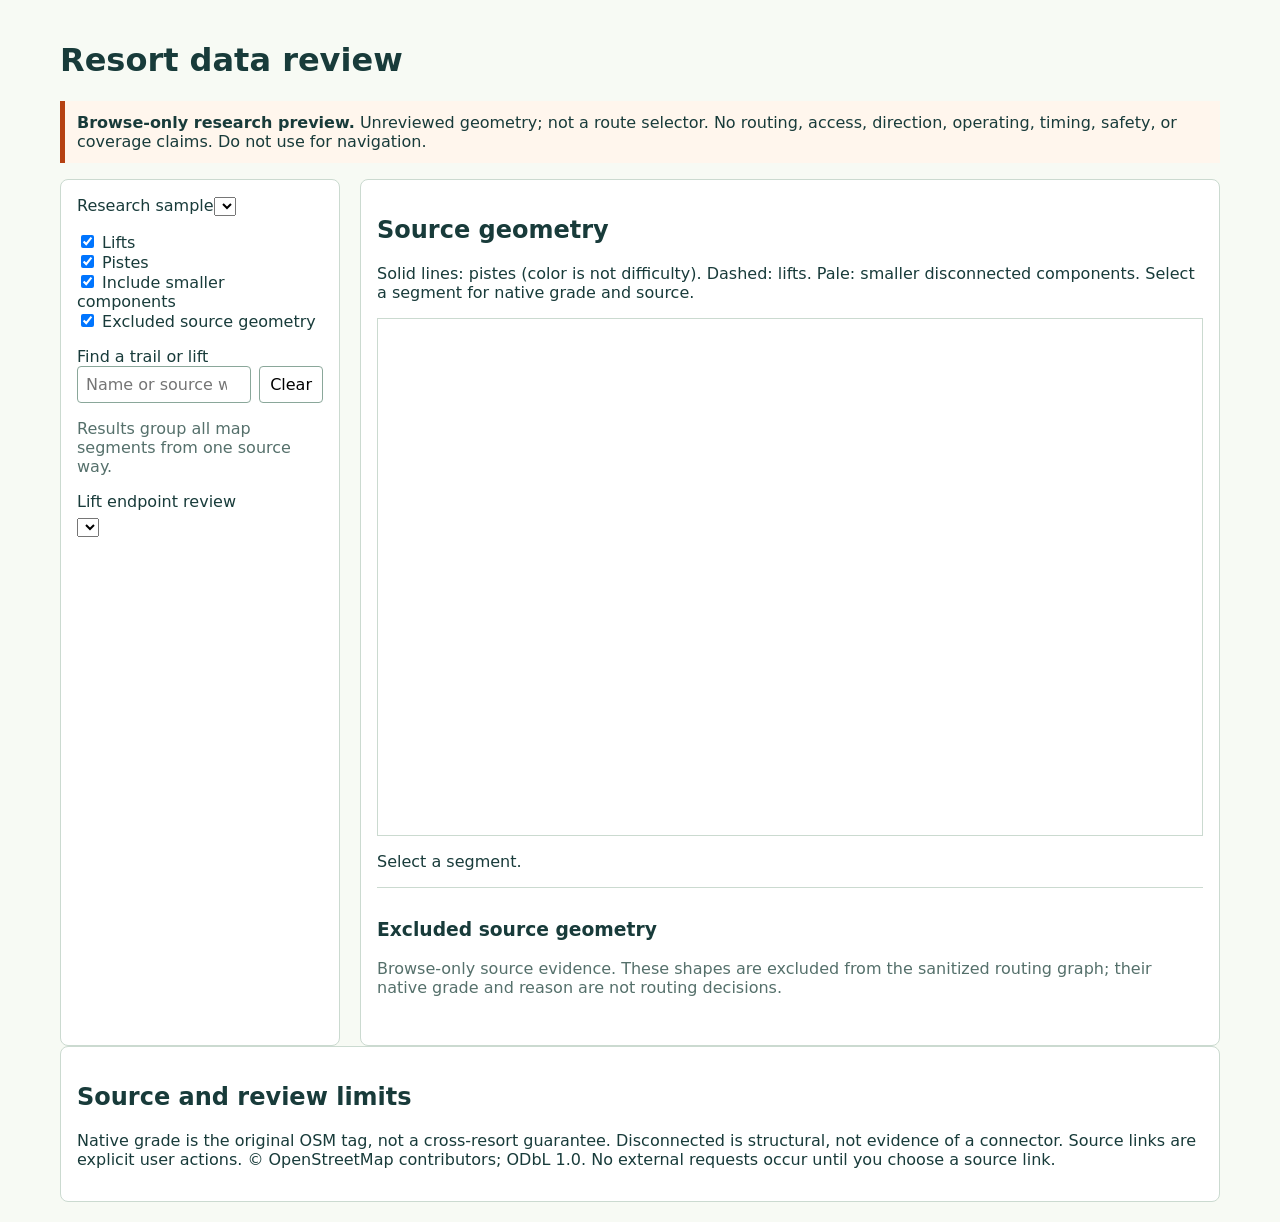
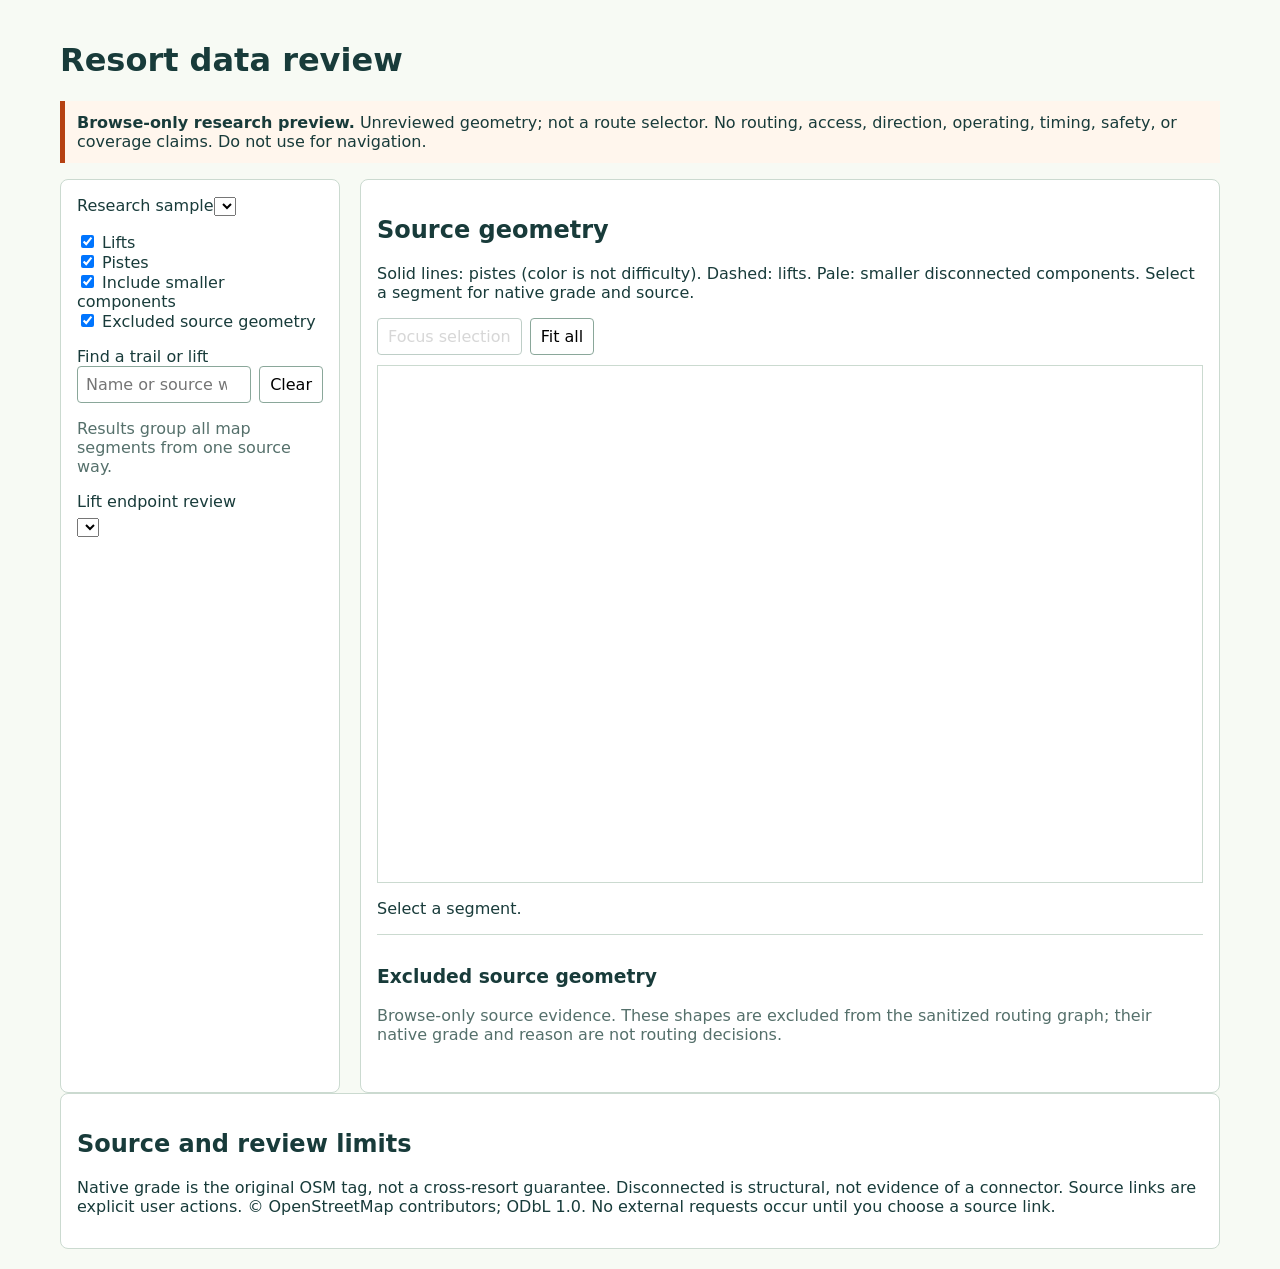
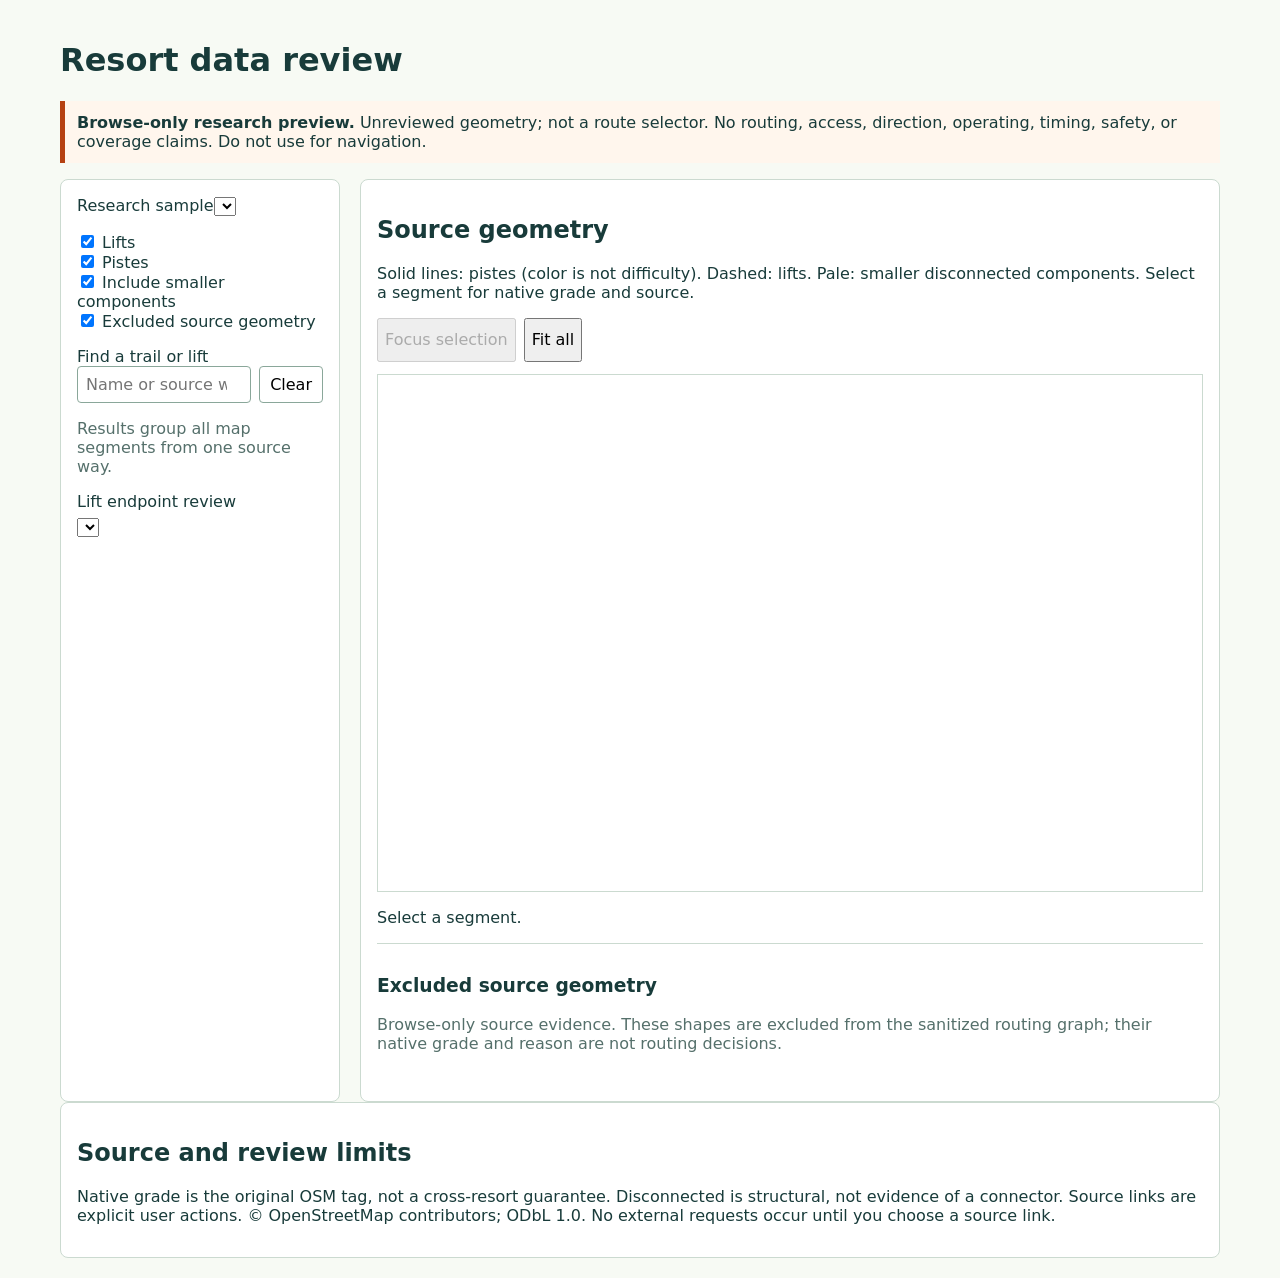
